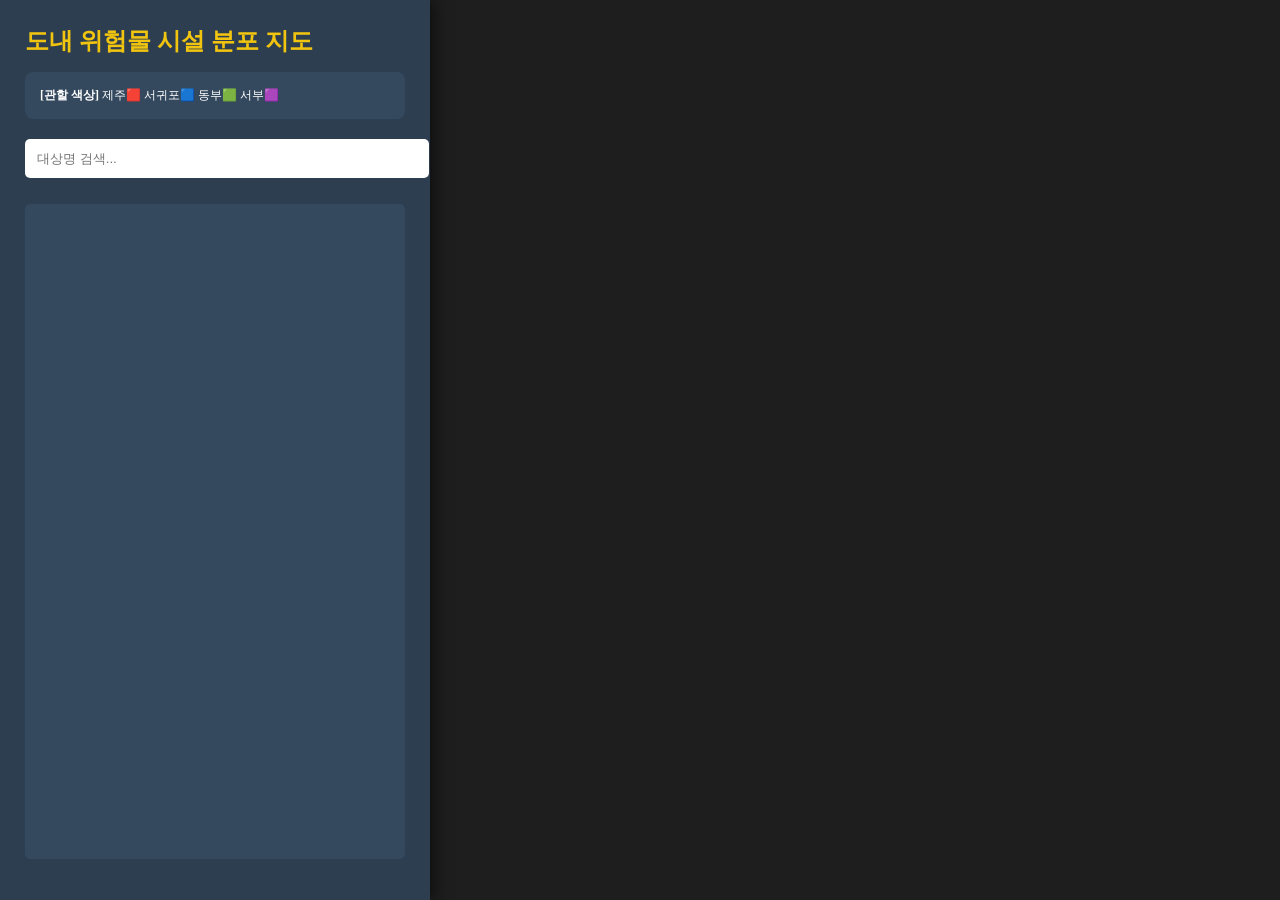
==== aa11.html @ d6038c12 "Add files via upload" ====
<!DOCTYPE html>
<html lang="ko">
<head>
    <meta charset="UTF-8">
    <title>도내 위험물 시설 분포 지도</title>
    <script src="https://dapi.kakao.com/v2/maps/sdk.js?appkey=7351cd9c9ec69e0dd7d99c82f08764c0&libraries=clusterer,services"></script>
    <style>
        body { margin:0; display:flex; height:100vh; background:#1e1e1e; font-family:'Malgun Gothic'; }
        #sidebar { width:380px; padding:25px; background:#2c3e50; z-index:10; display:flex; flex-direction:column; box-shadow:5px 0 15px rgba(0,0,0,0.5); color:#fff;}
        #map { flex-grow:1; position:relative; }
        #searchInput { width:100%; padding:12px; border-radius:5px; border:none; margin:20px 0 10px 0; outline:none;}
        #searchResults { list-style:none; padding:0; overflow-y:auto; background:#34495e; border-radius:5px; flex-grow:1; }
        #searchResults li { padding:12px; border-bottom:1px solid #485460; cursor:pointer; font-size:13px; color:#fff; }
        #searchResults li:hover { background:#1e272e; color:#f1c40f; }
        .legend { background:#34495e; padding:15px; border-radius:8px; font-size:12px; margin-top:15px; }
        .info-table { width:100%; border-collapse:collapse; margin-top:5px; font-size:11px; }
        .info-table th { background:#f8f9fa; padding:5px; border-bottom:1.5px solid #ccc; text-align:left; color:#333; }
        .info-table td { padding:5px; border-bottom:1px solid #eee; color:#444; }
        .gubun-section { margin-top: 15px; border: 1px solid #0288d1; border-radius: 5px; overflow: hidden; }
        .gubun-title { background:#e1f5fe; padding:6px 10px; font-size:12px; font-weight:bold; color:#01579b; border-bottom: 1px solid #b3e5fc; }
    </style>
</head>
<body>
<div id="sidebar">
    <h2 style="color:#f1c40f; margin:0;">도내 위험물 시설 분포 지도</h2>
    <div class="legend">
        <b>[관할 색상]</b> 제주🟥 서귀포🟦 동부🟩 서부🟪
    </div>
    <input type="text" id="searchInput" placeholder="대상명 검색..." onkeyup="filterSearch()">
    <ul id="searchResults"></ul>
</div>
<div id="map"></div>
<script>
    var mapData = [{"NO":1,"관할서/센터":"서귀포소방서/중문119센터","제조소등구분":"옥내탱크저장소","대상명":"롯데호텔 제주","위험물안전관리자":"조준(064-731-4170)","설치자":"(주)호텔롯데  (주)호텔롯데","전화번호":"064-738-8140","배수":"16","주소":"제주특별자치도 서귀포시 색달동  2812-4 외 7필지","도로명":"중문관광로72번길 35 롯데호텔 ","":"","세부내역":[{"순번":"1","관할":"서귀포소방서/중문119센터","사업장명":"롯데호텔 제주","제조소 구분":"옥내탱크저장소","(*)품명":"제2석유류(비수용성액체)","(*)세부품질명":"경유","지정수량 배수":"16","(*)최대용량":"16000","사업장 총 탱크수":"1"}],"lat":"33.2482710924721","lng":"126.410412652417"},{"NO":2,"관할서/센터":"동부소방서/성산119센터","제조소등구분":"옥외탱크저장소","대상명":"김정문알로에","위험물안전관리자":"오동엽(010-7373-1361)","설치자":"(주)김정문알로에  (주)김정문알로에","전화번호":"787-3593","배수":"3.5","주소":"제주특별자치도 서귀포시 성산읍 신풍리  1680-0","도로명":"성읍정의현로32번길 43 김정문알로에 ","":"","세부내역":[{"순번":"2","관할":"동부소방서/성산119센터","사업장명":"김정문알로에","제조소 구분":"옥외탱크저장소","(*)품명":"제2석유류(비수용성액체)","(*)세부품질명":"경유","지정수량 배수":"3.5","(*)최대용량":"3500","사업장 총 탱크수":"1"}],"lat":"33.3840769135344","lng":"126.805977092119"},{"NO":3,"관할서/센터":"서부소방서/애월119센터","제조소등구분":"옥내탱크저장소","대상명":"제주외국어고등학교","위험물안전관리자":"고희상(20260406/064-717-7713)","설치자":"제주도교육감  제주외국어고등학교","전화번호":"799-2383","배수":"4.5","주소":"제주특별자치도 제주시 애월읍 고성리  94-0 94번지 외 1 필지","도로명":"고성남길 34 제주외국어고등학교 ","":"","세부내역":[{"순번":"3","관할":"서부소방서/애월119센터","사업장명":"제주외국어고등학교","제조소 구분":"옥내탱크저장소","(*)품명":"제2석유류(비수용성액체)","(*)세부품질명":"","지정수량 배수":"4.5","(*)최대용량":"4500","사업장 총 탱크수":"1"}]},{"NO":4,"관할서/센터":"제주소방서/항만119센터","제조소등구분":"옥외탱크저장소","대상명":"추자수협","위험물안전관리자":"박풍순(20251020/064-742-8192)","설치자":"추자도수산업협동조합  추자수협장3","전화번호":"064-742-8193","배수":"90","주소":"제주특별자치도 제주시 추자면 대서리  4-17","도로명":"추자로 1 추자수협 ","":"","세부내역":[{"순번":"4","관할":"제주소방서/항만119센터","사업장명":"추자수협","제조소 구분":"옥외탱크저장소","(*)품명":"제2석유류(비수용성액체)","(*)세부품질명":"","지정수량 배수":"90","(*)최대용량":"90000","사업장 총 탱크수":"1"},{"순번":"6","관할":"제주소방서/항만119센터","사업장명":"추자수협","제조소 구분":"주유취급소","(*)품명":"제2석유류(비수용성액체)","(*)세부품질명":"경유","지정수량 배수":"200","(*)최대용량":"200000","사업장 총 탱크수":"3"},{"순번":"","관할":"제주소방서/항만119센터","사업장명":"추자수협","제조소 구분":"주유취급소","(*)품명":"제2석유류(비수용성액체)","(*)세부품질명":"경유","지정수량 배수":"200","(*)최대용량":"200000","사업장 총 탱크수":"3"},{"순번":"","관할":"제주소방서/항만119센터","사업장명":"추자수협","제조소 구분":"주유취급소","(*)품명":"제2석유류(비수용성액체)","(*)세부품질명":"경유","지정수량 배수":"90","(*)최대용량":"90000","사업장 총 탱크수":"3"},{"순번":"1410","관할":"제주소방서/항만119센터","사업장명":"추자수협","제조소 구분":"옥외탱크저장소","(*)품명":"제2석유류(비수용성액체)","(*)세부품질명":"","지정수량 배수":"200","(*)최대용량":"200000","사업장 총 탱크수":"1"},{"순번":"1411","관할":"제주소방서/항만119센터","사업장명":"추자수협","제조소 구분":"옥외탱크저장소","(*)품명":"제2석유류(비수용성액체)","(*)세부품질명":"","지정수량 배수":"200","(*)최대용량":"200000","사업장 총 탱크수":"1"}],"lat":"33.9621979644823","lng":"126.299507539158"},{"NO":5,"관할서/센터":"제주소방서/항만119센터","제조소등구분":"옥외탱크저장소","대상명":"GS칼텍스(주)제주물류센터","위험물안전관리자":"양재생(20050428/722-5346)","설치자":"GS칼텍스(주)  GS칼텍스(주)9","전화번호":"064-722-5346","배수":"480","주소":"제주특별자치도 제주시 건입동  849-0","도로명":"임항로 168 GS칼텍스 ","":"","세부내역":[{"순번":"5","관할":"제주소방서/항만119센터","사업장명":"GS칼텍스(주)제주물류센터","제조소 구분":"옥외탱크저장소","(*)품명":"제3석유류(비수용성액체)","(*)세부품질명":"","지정수량 배수":"480","(*)최대용량":"960000","사업장 총 탱크수":"1"},{"순번":"125","관할":"제주소방서/항만119센터","사업장명":"GS칼텍스(주)제주물류센터","제조소 구분":"이송취급소","(*)품명":"제1석유류(비수용성액체)","(*)세부품질명":"휘발유","지정수량 배수":"4800","(*)최대용량":"960000","사업장 총 탱크수":"3"},{"순번":"","관할":"제주소방서/항만119센터","사업장명":"GS칼텍스(주)제주물류센터","제조소 구분":"이송취급소","(*)품명":"제2석유류(비수용성액체)","(*)세부품질명":"경등유","지정수량 배수":"5800","(*)최대용량":"5800000","사업장 총 탱크수":"3"},{"순번":"","관할":"제주소방서/항만119센터","사업장명":"GS칼텍스(주)제주물류센터","제조소 구분":"이송취급소","(*)품명":"제3석유류(비수용성액체)","(*)세부품질명":"중유","지정수량 배수":"750","(*)최대용량":"1500000","사업장 총 탱크수":"3"},{"순번":"616","관할":"제주소방서/항만119센터","사업장명":"GS칼텍스(주)제주물류센터","제조소 구분":"옥외탱크저장소","(*)품명":"제2석유류(비수용성액체)","(*)세부품질명":"","지정수량 배수":"960","(*)최대용량":"960000","사업장 총 탱크수":"1"},{"순번":"617","관할":"제주소방서/항만119센터","사업장명":"GS칼텍스(주)제주물류센터","제조소 구분":"옥외탱크저장소","(*)품명":"제2석유류(비수용성액체)","(*)세부품질명":"","지정수량 배수":"960","(*)최대용량":"960000","사업장 총 탱크수":"1"},{"순번":"618","관할":"제주소방서/항만119센터","사업장명":"GS칼텍스(주)제주물류센터","제조소 구분":"옥외탱크저장소","(*)품명":"제2석유류(비수용성액체)","(*)세부품질명":"","지정수량 배수":"1730","(*)최대용량":"1730000","사업장 총 탱크수":"1"},{"순번":"619","관할":"제주소방서/항만119센터","사업장명":"GS칼텍스(주)제주물류센터","제조소 구분":"옥외탱크저장소","(*)품명":"제2석유류(비수용성액체)","(*)세부품질명":"","지정수량 배수":"960","(*)최대용량":"960000","사업장 총 탱크수":"1"},{"순번":"620","관할":"제주소방서/항만119센터","사업장명":"GS칼텍스(주)제주물류센터","제조소 구분":"일반취급소","(*)품명":"제1석유류(비수용성액체)","(*)세부품질명":"휘발유","지정수량 배수":"4800","(*)최대용량":"960000","사업장 총 탱크수":"13"},{"순번":"","관할":"제주소방서/항만119센터","사업장명":"GS칼텍스(주)제주물류센터","제조소 구분":"일반취급소","(*)품명":"제3석유류(비수용성액체)","(*)세부품질명":"중유","지정수량 배수":"480","(*)최대용량":"960000","사업장 총 탱크수":"13"},{"순번":"","관할":"제주소방서/항만119센터","사업장명":"GS칼텍스(주)제주물류센터","제조소 구분":"일반취급소","(*)품명":"제2석유류(비수용성액체)","(*)세부품질명":"경유","지정수량 배수":"960","(*)최대용량":"960000","사업장 총 탱크수":"13"},{"순번":"","관할":"제주소방서/항만119센터","사업장명":"GS칼텍스(주)제주물류센터","제조소 구분":"일반취급소","(*)품명":"제2석유류(비수용성액체)","(*)세부품질명":"등유","지정수량 배수":"960","(*)최대용량":"960000","사업장 총 탱크수":"13"},{"순번":"","관할":"제주소방서/항만119센터","사업장명":"GS칼텍스(주)제주물류센터","제조소 구분":"일반취급소","(*)품명":"제2석유류(비수용성액체)","(*)세부품질명":"등유","지정수량 배수":"960","(*)최대용량":"960000","사업장 총 탱크수":"13"},{"순번":"","관할":"제주소방서/항만119센터","사업장명":"GS칼텍스(주)제주물류센터","제조소 구분":"일반취급소","(*)품명":"제2석유류(비수용성액체)","(*)세부품질명":"항공유","지정수량 배수":"960","(*)최대용량":"960000","사업장 총 탱크수":"13"},{"순번":"","관할":"제주소방서/항만119센터","사업장명":"GS칼텍스(주)제주물류센터","제조소 구분":"일반취급소","(*)품명":"제2석유류(비수용성액체)","(*)세부품질명":"항공유","지정수량 배수":"960","(*)최대용량":"960000","사업장 총 탱크수":"13"},{"순번":"","관할":"제주소방서/항만119센터","사업장명":"GS칼텍스(주)제주물류센터","제조소 구분":"일반취급소","(*)품명":"제2석유류(비수용성액체)","(*)세부품질명":"경유","지정수량 배수":"960","(*)최대용량":"960000","사업장 총 탱크수":"13"},{"순번":"","관할":"제주소방서/항만119센터","사업장명":"GS칼텍스(주)제주물류센터","제조소 구분":"일반취급소","(*)품명":"제2석유류(비수용성액체)","(*)세부품질명":"경유","지정수량 배수":"960","(*)최대용량":"960000","사업장 총 탱크수":"13"},{"순번":"","관할":"제주소방서/항만119센터","사업장명":"GS칼텍스(주)제주물류센터","제조소 구분":"일반취급소","(*)품명":"제2석유류(비수용성액체)","(*)세부품질명":"첨가제","지정수량 배수":"0.26","(*)최대용량":"260","사업장 총 탱크수":"13"},{"순번":"","관할":"제주소방서/항만119센터","사업장명":"GS칼텍스(주)제주물류센터","제조소 구분":"일반취급소","(*)품명":"제2석유류(비수용성액체)","(*)세부품질명":"첨가제","지정수량 배수":"0.59","(*)최대용량":"590","사업장 총 탱크수":"13"},{"순번":"","관할":"제주소방서/항만119센터","사업장명":"GS칼텍스(주)제주물류센터","제조소 구분":"일반취급소","(*)품명":"제2석유류(비수용성액체)","(*)세부품질명":"경유","지정수량 배수":"1730","(*)최대용량":"1730000","사업장 총 탱크수":"13"},{"순번":"","관할":"제주소방서/항만119센터","사업장명":"GS칼텍스(주)제주물류센터","제조소 구분":"일반취급소","(*)품명":"제2석유류(비수용성액체)","(*)세부품질명":"등유","지정수량 배수":"2355","(*)최대용량":"2355000","사업장 총 탱크수":"13"},{"순번":"621","관할":"제주소방서/항만119센터","사업장명":"GS칼텍스(주)제주물류센터","제조소 구분":"옥외탱크저장소","(*)품명":"제1석유류(비수용성액체)","(*)세부품질명":"","지정수량 배수":"4800","(*)최대용량":"960000","사업장 총 탱크수":"1"},{"순번":"622","관할":"제주소방서/항만119센터","사업장명":"GS칼텍스(주)제주물류센터","제조소 구분":"옥외탱크저장소","(*)품명":"제2석유류(비수용성액체)","(*)세부품질명":"","지정수량 배수":"960","(*)최대용량":"960000","사업장 총 탱크수":"1"},{"순번":"623","관할":"제주소방서/항만119센터","사업장명":"GS칼텍스(주)제주물류센터","제조소 구분":"옥외탱크저장소","(*)품명":"제2석유류(비수용성액체)","(*)세부품질명":"","지정수량 배수":"960","(*)최대용량":"960000","사업장 총 탱크수":"1"},{"순번":"624","관할":"제주소방서/항만119센터","사업장명":"GS칼텍스(주)제주물류센터","제조소 구분":"옥외탱크저장소","(*)품명":"제3석유류(비수용성액체)","(*)세부품질명":"중유","지정수량 배수":"480","(*)최대용량":"960000","사업장 총 탱크수":"1"},{"순번":"625","관할":"제주소방서/항만119센터","사업장명":"GS칼텍스(주)제주물류센터","제조소 구분":"옥외탱크저장소","(*)품명":"제2석유류(비수용성액체)","(*)세부품질명":"","지정수량 배수":"960","(*)최대용량":"960000","사업장 총 탱크수":"1"},{"순번":"626","관할":"제주소방서/항만119센터","사업장명":"GS칼텍스(주)제주물류센터","제조소 구분":"옥외탱크저장소","(*)품명":"제2석유류(비수용성액체)","(*)세부품질명":"","지정수량 배수":"2355","(*)최대용량":"2355000","사업장 총 탱크수":"1"}],"lat":"33.5202855968483","lng":"126.542008868464"},{"NO":6,"관할서/센터":"제주소방서/항만119센터","제조소등구분":"주유취급소","대상명":"추자수협","위험물안전관리자":"박풍순(20251020/064-742-8192)","설치자":"추자도수산업협동조합  추자도수산업협동조합","전화번호":"742-8193","배수":"490","주소":"제주특별자치도 제주시 추자면 대서리  4-17","도로명":"대서1길 16 추자수협 ","":"","세부내역":[{"순번":"4","관할":"제주소방서/항만119센터","사업장명":"추자수협","제조소 구분":"옥외탱크저장소","(*)품명":"제2석유류(비수용성액체)","(*)세부품질명":"","지정수량 배수":"90","(*)최대용량":"90000","사업장 총 탱크수":"1"},{"순번":"6","관할":"제주소방서/항만119센터","사업장명":"추자수협","제조소 구분":"주유취급소","(*)품명":"제2석유류(비수용성액체)","(*)세부품질명":"경유","지정수량 배수":"200","(*)최대용량":"200000","사업장 총 탱크수":"3"},{"순번":"","관할":"제주소방서/항만119센터","사업장명":"추자수협","제조소 구분":"주유취급소","(*)품명":"제2석유류(비수용성액체)","(*)세부품질명":"경유","지정수량 배수":"200","(*)최대용량":"200000","사업장 총 탱크수":"3"},{"순번":"","관할":"제주소방서/항만119센터","사업장명":"추자수협","제조소 구분":"주유취급소","(*)품명":"제2석유류(비수용성액체)","(*)세부품질명":"경유","지정수량 배수":"90","(*)최대용량":"90000","사업장 총 탱크수":"3"},{"순번":"1410","관할":"제주소방서/항만119센터","사업장명":"추자수협","제조소 구분":"옥외탱크저장소","(*)품명":"제2석유류(비수용성액체)","(*)세부품질명":"","지정수량 배수":"200","(*)최대용량":"200000","사업장 총 탱크수":"1"},{"순번":"1411","관할":"제주소방서/항만119센터","사업장명":"추자수협","제조소 구분":"옥외탱크저장소","(*)품명":"제2석유류(비수용성액체)","(*)세부품질명":"","지정수량 배수":"200","(*)최대용량":"200000","사업장 총 탱크수":"1"}],"lat":"33.9621979644823","lng":"126.299507539158"},{"NO":7,"관할서/센터":"서귀포소방서/동홍119센터","제조소등구분":"이동탱크저장소","대상명":"SK엔크린 서귀주유소","위험물안전관리자":"","설치자":"김석근","전화번호":"010-5406-5555","배수":"3","주소":"제주특별자치도 서귀포시 서귀동  218-5","도로명":"중정로 122 SK서귀주유소 ","":"","세부내역":[{"순번":"7","관할":"서귀포소방서/동홍119센터","사업장명":"SK엔크린 서귀주유소","제조소 구분":"이동탱크저장소","(*)품명":"제2석유류(비수용성액체)","(*)세부품질명":"","지정수량 배수":"3","(*)최대용량":"3000","사업장 총 탱크수":"1"},{"순번":"24","관할":"서귀포소방서/동홍119센터","사업장명":"SK엔크린 서귀주유소","제조소 구분":"주유취급소","(*)품명":"제1석유류(비수용성액체)","(*)세부품질명":"휘발유","지정수량 배수":"200","(*)최대용량":"40000","사업장 총 탱크수":"4"},{"순번":"","관할":"서귀포소방서/동홍119센터","사업장명":"SK엔크린 서귀주유소","제조소 구분":"주유취급소","(*)품명":"제2석유류(비수용성액체)","(*)세부품질명":"경유","지정수량 배수":"40","(*)최대용량":"40000","사업장 총 탱크수":"4"},{"순번":"","관할":"서귀포소방서/동홍119센터","사업장명":"SK엔크린 서귀주유소","제조소 구분":"주유취급소","(*)품명":"제2석유류(비수용성액체)","(*)세부품질명":"등유","지정수량 배수":"40","(*)최대용량":"40000","사업장 총 탱크수":"4"},{"순번":"","관할":"서귀포소방서/동홍119센터","사업장명":"SK엔크린 서귀주유소","제조소 구분":"주유취급소","(*)품명":"제2석유류(비수용성액체)","(*)세부품질명":"경유","지정수량 배수":"10","(*)최대용량":"10000","사업장 총 탱크수":"4"}],"lat":"33.2484118676099","lng":"126.56924591901"},{"NO":8,"관할서/센터":"동부소방서/조천119센터","제조소등구분":"주유취급소","대상명":"우리주유소","위험물안전관리자":"고정심(20051008/010-9119-8372)","설치자":"고정심","전화번호":"782-0072","배수":"130","주소":"제주특별자치도 제주시 조천읍 함덕리  3042-0","도로명":"신북로 448 우리주유소 ","":"","세부내역":[{"순번":"8","관할":"동부소방서/조천119센터","사업장명":"우리주유소","제조소 구분":"주유취급소","(*)품명":"제1석유류(비수용성액체)","(*)세부품질명":"휘발유","지정수량 배수":"70","(*)최대용량":"14000","사업장 총 탱크수":"4"},{"순번":"","관할":"동부소방서/조천119센터","사업장명":"우리주유소","제조소 구분":"주유취급소","(*)품명":"제2석유류(비수용성액체)","(*)세부품질명":"경유","지정수량 배수":"20","(*)최대용량":"20000","사업장 총 탱크수":"4"},{"순번":"","관할":"동부소방서/조천119센터","사업장명":"우리주유소","제조소 구분":"주유취급소","(*)품명":"제2석유류(비수용성액체)","(*)세부품질명":"경유","지정수량 배수":"20","(*)최대용량":"20000","사업장 총 탱크수":"4"},{"순번":"","관할":"동부소방서/조천119센터","사업장명":"우리주유소","제조소 구분":"주유취급소","(*)품명":"제2석유류(비수용성액체)","(*)세부품질명":"등유","지정수량 배수":"6","(*)최대용량":"6000","사업장 총 탱크수":"4"},{"순번":"863","관할":"동부소방서/조천119센터","사업장명":"우리주유소","제조소 구분":"이동탱크저장소","(*)품명":"제2석유류(비수용성액체)","(*)세부품질명":"","지정수량 배수":"3","(*)최대용량":"3000","사업장 총 탱크수":"1"}],"lat":"33.5435575638345","lng":"126.658228244323"},{"NO":9,"관할서/센터":"서귀포소방서/대신119센터","제조소등구분":"주유취급소","대상명":"도순주유소(도순농협주유소)","위험물안전관리자":"노인순(20260327/010-3872-3543)","설치자":"삼남석유(주)  장규성, 장규방","전화번호":"0647535151","배수":"310","주소":"제주특별자치도 서귀포시 도순동  758-3","도로명":"일주서로 366 ","":"","세부내역":[{"순번":"9","관할":"서귀포소방서/대신119센터","사업장명":"도순주유소(도순농협주유소)","제조소 구분":"주유취급소","(*)품명":"제1석유류(비수용성액체)","(*)세부품질명":"휘발유","지정수량 배수":"120","(*)최대용량":"24000","사업장 총 탱크수":"4"},{"순번":"","관할":"서귀포소방서/대신119센터","사업장명":"도순주유소(도순농협주유소)","제조소 구분":"주유취급소","(*)품명":"제2석유류(비수용성액체)","(*)세부품질명":"경유","지정수량 배수":"40","(*)최대용량":"40000","사업장 총 탱크수":"4"},{"순번":"","관할":"서귀포소방서/대신119센터","사업장명":"도순주유소(도순농협주유소)","제조소 구분":"주유취급소","(*)품명":"제2석유류(비수용성액체)","(*)세부품질명":"실내등유","지정수량 배수":"10","(*)최대용량":"10000","사업장 총 탱크수":"4"},{"순번":"","관할":"서귀포소방서/대신119센터","사업장명":"도순주유소(도순농협주유소)","제조소 구분":"주유취급소","(*)품명":"제1석유류(비수용성액체)","(*)세부품질명":"휘발유","지정수량 배수":"200","(*)최대용량":"40000","사업장 총 탱크수":"4"},{"순번":"216","관할":"서귀포소방서/효돈119센터","사업장명":"도순주유소(도순농협주유소)","제조소 구분":"이동탱크저장소","(*)품명":"제2석유류(비수용성액체)","(*)세부품질명":"경질유","지정수량 배수":"1.5","(*)최대용량":"1500","사업장 총 탱크수":"1"}],"lat":"33.2531609573468","lng":"126.469496192907"},{"NO":10,"관할서/센터":"서귀포소방서/효돈119센터","제조소등구분":"옥내탱크저장소","대상명":"3함대항공대(구. 301방어전대)","위험물안전관리자":"신주석(20260401/010-3506-2504)","설치자":"해군 제3함대 항공대","전화번호":"010-9327-4017","배수":"4.5","주소":"제주특별자치도 서귀포시 토평동  3286-0","도로명":"인정오름로 200 ","":"","세부내역":[{"순번":"10","관할":"서귀포소방서/효돈119센터","사업장명":"3함대항공대(구. 301방어전대)","제조소 구분":"옥내탱크저장소","(*)품명":"제2석유류(비수용성액체)","(*)세부품질명":"경유","지정수량 배수":"4.5","(*)최대용량":"4500","사업장 총 탱크수":"1"},{"순번":"145","관할":"서귀포소방서/효돈119센터","사업장명":"3함대항공대(구. 301방어전대)","제조소 구분":"지하탱크저장소","(*)품명":"제2석유류(비수용성액체)","(*)세부품질명":"항공유(JP-8)","지정수량 배수":"7.5","(*)최대용량":"7500","사업장 총 탱크수":"1"},{"순번":"146","관할":"서귀포소방서/효돈119센터","사업장명":"3함대항공대(구. 301방어전대)","제조소 구분":"주유취급소","(*)품명":"제2석유류(비수용성액체)","(*)세부품질명":"항공유(JP-8)","지정수량 배수":"1.2","(*)최대용량":"1200","사업장 총 탱크수":"1"},{"순번":"147","관할":"서귀포소방서/효돈119센터","사업장명":"3함대항공대(구. 301방어전대)","제조소 구분":"지하탱크저장소","(*)품명":"제2석유류(비수용성액체)","(*)세부품질명":"항공유(JP-8)","지정수량 배수":"41.95","(*)최대용량":"41950","사업장 총 탱크수":"1"},{"순번":"195","관할":"서귀포소방서/효돈119센터","사업장명":"3함대항공대(구. 301방어전대)","제조소 구분":"이동탱크저장소","(*)품명":"제2석유류(비수용성액체)","(*)세부품질명":"항공유","지정수량 배수":"19.93","(*)최대용량":"19925","사업장 총 탱크수":"1"},{"순번":"218","관할":"서귀포소방서/효돈119센터","사업장명":"3함대항공대(구. 301방어전대)","제조소 구분":"옥외탱크저장소","(*)품명":"제2석유류(비수용성액체)","(*)세부품질명":"경유","지정수량 배수":"8.5","(*)최대용량":"8500","사업장 총 탱크수":"1"}],"lat":"33.2951932985339","lng":"126.570926467866"},{"NO":11,"관할서/센터":"서귀포소방서/중문119센터","제조소등구분":"일반취급소","대상명":"중문골프클럽(CC) 클럽하우스(한국관광공사)","위험물안전관리자":"강봉조(20251105/064-735-7256)","설치자":"한국관광공사골프장  한국관광공사사장","전화번호":"064-735-7257","배수":"1.2","주소":"제주특별자치도 서귀포시 색달동  2101-0","도로명":"중문관광로72번길 60 ","":"","세부내역":[{"순번":"11","관할":"서귀포소방서/중문119센터","사업장명":"중문골프클럽(CC) 클럽하우스(한국관광공사)","제조소 구분":"일반취급소","(*)품명":"제2석유류(비수용성액체)","(*)세부품질명":"등유","지정수량 배수":"0.9","(*)최대용량":"900","사업장 총 탱크수":"2"},{"순번":"","관할":"서귀포소방서/중문119센터","사업장명":"중문골프클럽(CC) 클럽하우스(한국관광공사)","제조소 구분":"일반취급소","(*)품명":"제2석유류(비수용성액체)","(*)세부품질명":"등유","지정수량 배수":"0.3","(*)최대용량":"300","사업장 총 탱크수":"2"},{"순번":"1054","관할":"서귀포소방서/중문119센터","사업장명":"중문골프클럽(CC) 클럽하우스(한국관광공사)","제조소 구분":"주유취급소","(*)품명":"제1석유류(비수용성액체)","(*)세부품질명":"휘발유","지정수량 배수":"15","(*)최대용량":"3000","사업장 총 탱크수":"2"},{"순번":"","관할":"서귀포소방서/중문119센터","사업장명":"중문골프클럽(CC) 클럽하우스(한국관광공사)","제조소 구분":"주유취급소","(*)품명":"제2석유류(비수용성액체)","(*)세부품질명":"경유","지정수량 배수":"3","(*)최대용량":"3000","사업장 총 탱크수":"2"},{"순번":"1093","관할":"서귀포소방서/중문119센터","사업장명":"중문골프클럽(CC) 클럽하우스(한국관광공사)","제조소 구분":"지하탱크저장소","(*)품명":"제2석유류(비수용성액체)","(*)세부품질명":"등유","지정수량 배수":"16","(*)최대용량":"16000","사업장 총 탱크수":"2"},{"순번":"","관할":"서귀포소방서/중문119센터","사업장명":"중문골프클럽(CC) 클럽하우스(한국관광공사)","제조소 구분":"지하탱크저장소","(*)품명":"제2석유류(비수용성액체)","(*)세부품질명":"등유","지정수량 배수":"5.4","(*)최대용량":"5400","사업장 총 탱크수":"2"}],"lat":"33.2496817426147","lng":"126.406105452119"},{"NO":12,"관할서/센터":"제주소방서/화북119센터","제조소등구분":"옥내탱크저장소","대상명":"봉개매립장(구.환경시설관리소)","위험물안전관리자":"이수정(20260326/064-728-8616)외1인","설치자":"  제주시장","전화번호":"064-728-8610","배수":"3.8","주소":"제주특별자치도 제주시 회천동  294-22","도로명":"송이길 226 제주시환경사업소 ","":"","세부내역":[{"순번":"12","관할":"제주소방서/화북119센터","사업장명":"봉개매립장(구.환경시설관리소)","제조소 구분":"옥내탱크저장소","(*)품명":"제2석유류(비수용성액체)","(*)세부품질명":"경유","지정수량 배수":"3.8","(*)최대용량":"3800","사업장 총 탱크수":"1"}],"lat":"33.4602030300972","lng":"126.628179976545"},{"NO":13,"관할서/센터":"제주소방서/아라119센터","제조소등구분":"이동탱크저장소","대상명":"온누리주유소","위험물안전관리자":"","설치자":"고인휴","전화번호":"010-3639-3007","배수":"3","주소":"제주특별자치도 제주시 아라이동  2421-1","도로명":"중앙로 409 온누리주유소 ","":"","세부내역":[{"순번":"13","관할":"제주소방서/아라119센터","사업장명":"온누리주유소","제조소 구분":"이동탱크저장소","(*)품명":"제2석유류(비수용성액체)","(*)세부품질명":"경질유","지정수량 배수":"3","(*)최대용량":"3000","사업장 총 탱크수":"1"},{"순번":"336","관할":"제주소방서/아라119센터","사업장명":"온누리주유소","제조소 구분":"이동탱크저장소","(*)품명":"제2석유류(비수용성액체)","(*)세부품질명":"등.경유","지정수량 배수":"3","(*)최대용량":"3000","사업장 총 탱크수":"1"},{"순번":"1164","관할":"제주소방서/아라119센터","사업장명":"온누리주유소","제조소 구분":"주유취급소","(*)품명":"제1석유류(비수용성액체)","(*)세부품질명":"휘발유","지정수량 배수":"200","(*)최대용량":"40000","사업장 총 탱크수":"4"},{"순번":"","관할":"제주소방서/아라119센터","사업장명":"온누리주유소","제조소 구분":"주유취급소","(*)품명":"제2석유류(비수용성액체)","(*)세부품질명":"경유","지정수량 배수":"40","(*)최대용량":"40000","사업장 총 탱크수":"4"},{"순번":"","관할":"제주소방서/아라119센터","사업장명":"온누리주유소","제조소 구분":"주유취급소","(*)품명":"제2석유류(비수용성액체)","(*)세부품질명":"보일러등유","지정수량 배수":"40","(*)최대용량":"40000","사업장 총 탱크수":"4"},{"순번":"","관할":"제주소방서/아라119센터","사업장명":"온누리주유소","제조소 구분":"주유취급소","(*)품명":"제2석유류(비수용성액체)","(*)세부품질명":"실내등유","지정수량 배수":"10","(*)최대용량":"10000","사업장 총 탱크수":"4"}],"lat":"33.4866101617862","lng":"126.541946253611"},{"NO":14,"관할서/센터":"서귀포소방서/중문119센터","제조소등구분":"일반취급소","대상명":"켄싱턴리조트 제주중문점","위험물안전관리자":"이성한(20240923/010-9078-9943)","설치자":"(주)한국콘도  (주)한국콘도","전화번호":"064-738-4000","배수":"2.15","주소":"제주특별자치도 서귀포시 색달동  0-0 2822-5","도로명":"중문관광로72번길 29-29 한국콘도 ","":"","세부내역":[{"순번":"14","관할":"서귀포소방서/중문119센터","사업장명":"켄싱턴리조트 제주중문점","제조소 구분":"일반취급소","(*)품명":"제2석유류(비수용성액체)","(*)세부품질명":"경유","지정수량 배수":"1.5","(*)최대용량":"1500","사업장 총 탱크수":"2"},{"순번":"","관할":"서귀포소방서/중문119센터","사업장명":"켄싱턴리조트 제주중문점","제조소 구분":"일반취급소","(*)품명":"제2석유류(비수용성액체)","(*)세부품질명":"경유","지정수량 배수":"0.65","(*)최대용량":"650","사업장 총 탱크수":"2"},{"순번":"133","관할":"서귀포소방서/효돈119센터","사업장명":"켄싱턴리조트 제주중문점","제조소 구분":"옥내탱크저장소","(*)품명":"제2석유류(비수용성액체)","(*)세부품질명":"경유","지정수량 배수":"2.18","(*)최대용량":"2180","사업장 총 탱크수":"1"}]},{"NO":15,"관할서/센터":"동부소방서/조천119센터","제조소등구분":"주유취급소","대상명":"한국마사회 제주육성목장","위험물안전관리자":"양지언(20260401/010-4691-4248)","설치자":"한국마사회  한국마사회","전화번호":"780-0185","배수":"4.5","주소":"제주특별자치도 제주시 조천읍 교래리 산 25-4","도로명":"남조로 1649-48 제주육성목장(육성지구) ","":"","세부내역":[{"순번":"15","관할":"동부소방서/조천119센터","사업장명":"한국마사회 제주육성목장","제조소 구분":"주유취급소","(*)품명":"제2석유류(비수용성액체)","(*)세부품질명":"경유","지정수량 배수":"4.5","(*)최대용량":"4500","사업장 총 탱크수":"1"},{"순번":"808","관할":"동부소방서/조천119센터","사업장명":"한국마사회 제주육성목장","제조소 구분":"옥외탱크저장소","(*)품명":"제2석유류(비수용성액체)","(*)세부품질명":"경유","지정수량 배수":"5","(*)최대용량":"5000","사업장 총 탱크수":"1"}],"lat":"33.4168775564644","lng":"126.676063444142"},{"NO":16,"관할서/센터":"서부소방서/대정119센터","제조소등구분":"이동탱크저장소","대상명":"대정농협주유소  대정농업협동조합장","위험물안전관리자":"","설치자":"대정농협주유소  대정농업협동조합장","전화번호":"064-792-8249","배수":"3","주소":"제주특별자치도 서귀포시 대정읍 상모리  3715-1","도로명":"일주서로 2545 대정농협주유소 사무동,캐노피 ","":"","세부내역":[],"lat":"33.2275668292168","lng":"126.25841854896"},{"NO":17,"관할서/센터":"서부소방서/애월119센터","제조소등구분":"이동탱크저장소","대상명":"(주)지앤비마린서비스  장민호","위험물안전관리자":"","설치자":"(주)지앤비마린서비스  장민호","전화번호":"064-799-2626","배수":"32","주소":"제주특별자치도 제주시 애월읍 애월리  407-4","도로명":"애월해안로 93  ","":"","세부내역":[],"lat":"33.4668427696419","lng":"126.3243727747"},{"NO":18,"관할서/센터":"제주소방서/연동119센터","제조소등구분":"옥내탱크저장소","대상명":"제주경찰청 제1기동대 의경동(대부청사)","위험물안전관리자":"김민석(20250527/010-5153-5738)","설치자":"제주도지방경찰청  제주도지방경찰청장","전화번호":"746-2244","배수":"1.5","주소":"제주특별자치도 제주시 연동  312-58","도로명":"문연로 18 대부청사 의경동 ","":"","세부내역":[{"순번":"18","관할":"제주소방서/연동119센터","사업장명":"제주경찰청 제1기동대 의경동(대부청사)","제조소 구분":"옥내탱크저장소","(*)품명":"제2석유류(비수용성액체)","(*)세부품질명":"경유","지정수량 배수":"1.5","(*)최대용량":"1500","사업장 총 탱크수":"1"}],"lat":"33.4892419795667","lng":"126.499354613929"},{"NO":19,"관할서/센터":"제주소방서/항만119센터","제조소등구분":"옥내탱크저장소","대상명":"제주영락종합사회복지관","위험물안전관리자":"고택완(20260330/01032150080)","설치자":"(재)대한예수교회장로회 제주노회유지재단  제주노회유지재단","전화번호":"064-759-4070","배수":"3.8","주소":"제주특별자치도 제주시 일도이동  324-10","도로명":"고마로9길 32 영락사회복지관 ","":"","세부내역":[{"순번":"19","관할":"제주소방서/항만119센터","사업장명":"제주영락종합사회복지관","제조소 구분":"옥내탱크저장소","(*)품명":"제2석유류(비수용성액체)","(*)세부품질명":"","지정수량 배수":"3.8","(*)최대용량":"3800","사업장 총 탱크수":"1"}],"lat":"33.5105822558268","lng":"126.542431850831"},{"NO":20,"관할서/센터":"서귀포소방서/동홍119센터","제조소등구분":"옥내탱크저장소","대상명":"동경여관(옥내탱크저장소)","위험물안전관리자":"김유철(20260326/010-3693-9810)","설치자":"김유철","전화번호":"010-3693-9810","배수":"2.4","주소":"제주특별자치도 서귀포시 서귀동  315-6","도로명":"태평로335번길 23 동경호텔 ","":"","세부내역":[{"순번":"20","관할":"서귀포소방서/동홍119센터","사업장명":"동경여관(옥내탱크저장소)","제조소 구분":"옥내탱크저장소","(*)품명":"제2석유류(비수용성액체)","(*)세부품질명":"경유","지정수량 배수":"2.4","(*)최대용량":"2400","사업장 총 탱크수":"1"}],"lat":"33.2470402689075","lng":"126.559682936436"},{"NO":21,"관할서/센터":"제주소방서/이도119센터","제조소등구분":"옥내탱크저장소","대상명":"에메랄드에이스호텔","위험물안전관리자":"강승익(20260331/010-6772-6191)","설치자":"강승익","전화번호":"0106772-6191","배수":"5.6","주소":"제주특별자치도 제주시 이도이동  1061-9","도로명":"가령로 74 에이스호텔 ","":"","세부내역":[{"순번":"21","관할":"제주소방서/이도119센터","사업장명":"에메랄드에이스호텔","제조소 구분":"옥내탱크저장소","(*)품명":"제2석유류(비수용성액체)","(*)세부품질명":"경유","지정수량 배수":"5.6","(*)최대용량":"5600","사업장 총 탱크수":"1"}],"lat":"33.4977879040912","lng":"126.537420834667"},{"NO":22,"관할서/센터":"제주소방서/삼도119센터","제조소등구분":"옥내탱크저장소","대상명":"스타즈호텔 제주 ","위험물안전관리자":"김현수(20050526/757-7111)","설치자":"주시회사 스마트스퀘어 디앤아이  김태장","전화번호":"064-757-7111","배수":"20","주소":"제주특별자치도 제주시 삼도이동  57-2","도로명":"관덕로 26 스타즈호텔 헤리티지 ","":"","세부내역":[{"순번":"22","관할":"제주소방서/삼도119센터","사업장명":"스타즈호텔 제주 ","제조소 구분":"옥내탱크저장소","(*)품명":"제2석유류(비수용성액체)","(*)세부품질명":"등유","지정수량 배수":"20","(*)최대용량":"20000","사업장 총 탱크수":"1"},{"순번":"23","관할":"제주소방서/삼도119센터","사업장명":"스타즈호텔 제주 ","제조소 구분":"옥내탱크저장소","(*)품명":"제2석유류(비수용성액체)","(*)세부품질명":"경유","지정수량 배수":"20","(*)최대용량":"20000","사업장 총 탱크수":"1"}],"lat":"33.5128713468846","lng":"126.521957635752"},{"NO":25,"관할서/센터":"제주소방서/아라119센터","제조소등구분":"옥외탱크저장소","대상명":"(주)한국BMI(증축)","위험물안전관리자":"","설치자":"㈜한국비엠아이  ㈜한국비엠아이 대표","전화번호":"0647245101","배수":"9.9","주소":"제주특별자치도 제주시 영평동  2230-4","도로명":"첨단로7길 11 ","":"","세부내역":[{"순번":"25","관할":"제주소방서/아라119센터","사업장명":"(주)한국BMI(증축)","제조소 구분":"옥외탱크저장소","(*)품명":"제2석유류(비수용성액체)","(*)세부품질명":"등유","지정수량 배수":"9.9","(*)최대용량":"9900","사업장 총 탱크수":"1"},{"순번":"1057","관할":"제주소방서/아라119센터","사업장명":"(주)한국BMI(증축)","제조소 구분":"옥외탱크저장소","(*)품명":"제2석유류(비수용성액체)","(*)세부품질명":"","지정수량 배수":"2.1","(*)최대용량":"2100","사업장 총 탱크수":"1"},{"순번":"1058","관할":"제주소방서/아라119센터","사업장명":"(주)한국BMI(증축)","제조소 구분":"옥내저장소","(*)품명":"제1석유류(수용성액체)","(*)세부품질명":"에탄올","지정수량 배수":"7.65","(*)최대용량":"3060","사업장 총 탱크수":"1"},{"순번":"1163","관할":"제주소방서/아라119센터","사업장명":"(주)한국BMI(증축)","제조소 구분":"옥외탱크저장소","(*)품명":"제2석유류(비수용성액체)","(*)세부품질명":"경유","지정수량 배수":"6.6","(*)최대용량":"6600","사업장 총 탱크수":"1"}],"lat":"33.449685660891","lng":"126.573093473052"},{"NO":26,"관할서/센터":"서부소방서/한경119센터","제조소등구분":"주유취급소","대상명":"라온골프장자가주유취급소","위험물안전관리자":"조성민(20260325/010-8215-7006)","설치자":"라온레져개발(주)  손천수","전화번호":"795-1000","배수":"60","주소":"제주특별자치도 제주시 한경면 저지리 산 19-0","도로명":"용금로 998 라온골프클럽 ","":"","세부내역":[{"순번":"26","관할":"서부소방서/한경119센터","사업장명":"라온골프장자가주유취급소","제조소 구분":"주유취급소","(*)품명":"제1석유류(비수용성액체)","(*)세부품질명":"휘발유","지정수량 배수":"50","(*)최대용량":"10000","사업장 총 탱크수":"2"},{"순번":"","관할":"서부소방서/한경119센터","사업장명":"라온골프장자가주유취급소","제조소 구분":"주유취급소","(*)품명":"제2석유류(비수용성액체)","(*)세부품질명":"경유","지정수량 배수":"10","(*)최대용량":"10000","사업장 총 탱크수":"2"}],"lat":"33.3433218608705","lng":"126.276360114262"},{"NO":27,"관할서/센터":"서부소방서/한경119센터","제조소등구분":"옥내탱크저장소","대상명":"라온골프클럽","위험물안전관리자":"조성민(20260325/010-8215-7006)","설치자":"라온레져개발(주)  손천수","전화번호":"795-1000","배수":"16.8","주소":"제주특별자치도 제주시 한경면  16-0","도로명":"용금로 998 라온골프클럽 ","":"","세부내역":[{"순번":"27","관할":"서부소방서/한경119센터","사업장명":"라온골프클럽","제조소 구분":"옥내탱크저장소","(*)품명":"제2석유류(비수용성액체)","(*)세부품질명":"등유","지정수량 배수":"16.8","(*)최대용량":"16800","사업장 총 탱크수":"1"}],"lat":"33.3450523586344","lng":"126.218610870824"},{"NO":28,"관할서/센터":"서귀포소방서/효돈119센터","제조소등구분":"옥외탱크저장소","대상명":"㈜유너스(구. 클린에너지)","위험물안전관리자":"","설치자":"(주)아톰파트너스  오세정","전화번호":"010-8663-2819","배수":"180","주소":"제주특별자치도 서귀포시 토평동  3276-1","도로명":"토평공단로127번길 37 ","":"","세부내역":[{"순번":"28","관할":"서귀포소방서/효돈119센터","사업장명":"㈜유너스(구. 클린에너지)","제조소 구분":"옥외탱크저장소","(*)품명":"제2석유류(비수용성액체)","(*)세부품질명":"정제연료유","지정수량 배수":"180","(*)최대용량":"180000","사업장 총 탱크수":"1"},{"순번":"29","관할":"서귀포소방서/효돈119센터","사업장명":"㈜유너스(구. 클린에너지)","제조소 구분":"옥외탱크저장소","(*)품명":"제2석유류(비수용성액체)","(*)세부품질명":"정제연료유","지정수량 배수":"180","(*)최대용량":"180000","사업장 총 탱크수":"1"},{"순번":"30","관할":"서귀포소방서/효돈119센터","사업장명":"㈜유너스(구. 클린에너지)","제조소 구분":"일반취급소","(*)품명":"제2석유류(비수용성액체)","(*)세부품질명":"정제연료유","지정수량 배수":"90","(*)최대용량":"90000","사업장 총 탱크수":"1"},{"순번":"178","관할":"서귀포소방서/효돈119센터","사업장명":"㈜유너스(구. 클린에너지)","제조소 구분":"옥외탱크저장소","(*)품명":"제2석유류(비수용성액체)","(*)세부품질명":"부생연료유1호","지정수량 배수":"210","(*)최대용량":"210000","사업장 총 탱크수":"1"},{"순번":"179","관할":"서귀포소방서/효돈119센터","사업장명":"㈜유너스(구. 클린에너지)","제조소 구분":"옥외탱크저장소","(*)품명":"제2석유류(비수용성액체)","(*)세부품질명":"부생연료유1호","지정수량 배수":"210","(*)최대용량":"210000","사업장 총 탱크수":"1"},{"순번":"180","관할":"서귀포소방서/효돈119센터","사업장명":"㈜유너스(구. 클린에너지)","제조소 구분":"옥외탱크저장소","(*)품명":"제2석유류(비수용성액체)","(*)세부품질명":"부생연료유1호","지정수량 배수":"210","(*)최대용량":"210000","사업장 총 탱크수":"1"},{"순번":"181","관할":"서귀포소방서/효돈119센터","사업장명":"㈜유너스(구. 클린에너지)","제조소 구분":"옥외탱크저장소","(*)품명":"제2석유류(비수용성액체)","(*)세부품질명":"부생연료유2호","지정수량 배수":"210","(*)최대용량":"210000","사업장 총 탱크수":"1"},{"순번":"182","관할":"서귀포소방서/효돈119센터","사업장명":"㈜유너스(구. 클린에너지)","제조소 구분":"옥외탱크저장소","(*)품명":"제2석유류(비수용성액체)","(*)세부품질명":"부생연료유2호","지정수량 배수":"210","(*)최대용량":"210000","사업장 총 탱크수":"1"},{"순번":"583","관할":"서귀포소방서/효돈119센터","사업장명":"㈜유너스(구. 클린에너지)","제조소 구분":"일반취급소","(*)품명":"제2석유류(비수용성액체)","(*)세부품질명":"부생연료유1호","지정수량 배수":"40","(*)최대용량":"40000","사업장 총 탱크수":"2"},{"순번":"","관할":"서귀포소방서/효돈119센터","사업장명":"㈜유너스(구. 클린에너지)","제조소 구분":"일반취급소","(*)품명":"제2석유류(비수용성액체)","(*)세부품질명":"부생연료유2호","지정수량 배수":"40","(*)최대용량":"40000","사업장 총 탱크수":"2"}],"lat":"33.2909051690482","lng":"126.579979158259"},{"NO":31,"관할서/센터":"서부소방서/애월119센터","제조소등구분":"이동탱크저장소","대상명":"금성주유소","위험물안전관리자":"","설치자":"삼화석유(주)  삼화석유(주)","전화번호":"064-741-2131","배수":"3","주소":"제주특별자치도 제주시 애월읍 금성리  601-1","도로명":"일주서로 5940 금성주유소 ","":"","세부내역":[{"순번":"31","관할":"서부소방서/애월119센터","사업장명":"금성주유소","제조소 구분":"이동탱크저장소","(*)품명":"제2석유류(비수용성액체)","(*)세부품질명":"경유","지정수량 배수":"3","(*)최대용량":"3000","사업장 총 탱크수":"1"},{"순번":"104","관할":"서부소방서/애월119센터","사업장명":"금성주유소","제조소 구분":"주유취급소","(*)품명":"제1석유류(비수용성액체)","(*)세부품질명":"","지정수량 배수":"100","(*)최대용량":"20000","사업장 총 탱크수":"6"},{"순번":"","관할":"서부소방서/애월119센터","사업장명":"금성주유소","제조소 구분":"주유취급소","(*)품명":"제1석유류(비수용성액체)","(*)세부품질명":"","지정수량 배수":"50","(*)최대용량":"10000","사업장 총 탱크수":"6"},{"순번":"","관할":"서부소방서/애월119센터","사업장명":"금성주유소","제조소 구분":"주유취급소","(*)품명":"제2석유류(비수용성액체)","(*)세부품질명":"","지정수량 배수":"20","(*)최대용량":"20000","사업장 총 탱크수":"6"},{"순번":"","관할":"서부소방서/애월119센터","사업장명":"금성주유소","제조소 구분":"주유취급소","(*)품명":"제2석유류(비수용성액체)","(*)세부품질명":"","지정수량 배수":"20","(*)최대용량":"20000","사업장 총 탱크수":"6"},{"순번":"","관할":"서부소방서/애월119센터","사업장명":"금성주유소","제조소 구분":"주유취급소","(*)품명":"제2석유류(비수용성액체)","(*)세부품질명":"","지정수량 배수":"10","(*)최대용량":"10000","사업장 총 탱크수":"6"},{"순번":"","관할":"서부소방서/애월119센터","사업장명":"금성주유소","제조소 구분":"주유취급소","(*)품명":"제2석유류(비수용성액체)","(*)세부품질명":"","지정수량 배수":"10","(*)최대용량":"10000","사업장 총 탱크수":"6"},{"순번":"233","관할":"서부소방서/예방구조과","사업장명":"금성주유소","제조소 구분":"이동탱크저장소","(*)품명":"제2석유류(비수용성액체)","(*)세부품질명":"","지정수량 배수":"1.5","(*)최대용량":"1500","사업장 총 탱크수":"1"}],"lat":"33.4441479325484","lng":"126.300754668281"},{"NO":32,"관할서/센터":"서부소방서/한림119센터","제조소등구분":"주유취급소","대상명":"호텔라온제주(라온프라이빗타운)","위험물안전관리자":"김승배(20260323/01099585652)","설치자":"강성문","전화번호":"064-795-3003","배수":"36","주소":"제주특별자치도 제주시 한림읍 협재리 산 149-6","도로명":"","":"","세부내역":[{"순번":"32","관할":"서부소방서/한림119센터","사업장명":"호텔라온제주(라온프라이빗타운)","제조소 구분":"주유취급소","(*)품명":"제1석유류(비수용성액체)","(*)세부품질명":"휘발유","지정수량 배수":"30","(*)최대용량":"6000","사업장 총 탱크수":"2"},{"순번":"","관할":"서부소방서/한림119센터","사업장명":"호텔라온제주(라온프라이빗타운)","제조소 구분":"주유취급소","(*)품명":"제2석유류(비수용성액체)","(*)세부품질명":"경유","지정수량 배수":"6","(*)최대용량":"6000","사업장 총 탱크수":"2"}]},{"NO":33,"관할서/센터":"서귀포소방서/중문119센터","제조소등구분":"일반취급소","대상명":"볼카노골프앤리조트(구)레이크힐스 제주 CC","위험물안전관리자":"임재신(20260323/010-5576-0115)","설치자":"(주)볼카노골프앤리조트  황규성","전화번호":"064-738-8228","배수":"1.29","주소":"제주특별자치도 서귀포시 중문동  0-0 산5외 13","도로명":"산록남로 1391 레이크힐스 제주컨트리클럽 ","":"","세부내역":[{"순번":"33","관할":"서귀포소방서/중문119센터","사업장명":"볼카노골프앤리조트(구)레이크힐스 제주 CC","제조소 구분":"일반취급소","(*)품명":"제2석유류(비수용성액체)","(*)세부품질명":"등유","지정수량 배수":"0.56","(*)최대용량":"556","사업장 총 탱크수":"3"},{"순번":"","관할":"서귀포소방서/중문119센터","사업장명":"볼카노골프앤리조트(구)레이크힐스 제주 CC","제조소 구분":"일반취급소","(*)품명":"제2석유류(비수용성액체)","(*)세부품질명":"등유","지정수량 배수":"0.08","(*)최대용량":"81","사업장 총 탱크수":"3"},{"순번":"","관할":"서귀포소방서/중문119센터","사업장명":"볼카노골프앤리조트(구)레이크힐스 제주 CC","제조소 구분":"일반취급소","(*)품명":"제2석유류(비수용성액체)","(*)세부품질명":"등유","지정수량 배수":"0.65","(*)최대용량":"654","사업장 총 탱크수":"3"},{"순번":"34","관할":"서귀포소방서/중문119센터","사업장명":"볼카노골프앤리조트(구)레이크힐스 제주 CC","제조소 구분":"주유취급소","(*)품명":"제1석유류(비수용성액체)","(*)세부품질명":"휘발유","지정수량 배수":"50","(*)최대용량":"10000","사업장 총 탱크수":"2"},{"순번":"","관할":"서귀포소방서/중문119센터","사업장명":"볼카노골프앤리조트(구)레이크힐스 제주 CC","제조소 구분":"주유취급소","(*)품명":"제2석유류(비수용성액체)","(*)세부품질명":"경유","지정수량 배수":"10","(*)최대용량":"10000","사업장 총 탱크수":"2"},{"순번":"35","관할":"서귀포소방서/중문119센터","사업장명":"볼카노골프앤리조트(구)레이크힐스 제주 CC","제조소 구분":"옥내탱크저장소","(*)품명":"제2석유류(비수용성액체)","(*)세부품질명":"등유","지정수량 배수":"18","(*)최대용량":"18000","사업장 총 탱크수":"1"}]},{"NO":36,"관할서/센터":"제주소방서/삼도119센터","제조소등구분":"판매취급소","대상명":"유한상사","위험물안전관리자":"","설치자":"서동흠","전화번호":"064-756-5533","배수":"19.34","주소":"제주특별자치도 제주시 삼도일동  540-5","도로명":"전농로 76-1 ","":"","세부내역":[{"순번":"36","관할":"제주소방서/삼도119센터","사업장명":"유한상사","제조소 구분":"판매취급소","(*)품명":"제1석유류(비수용성액체)","(*)세부품질명":"","지정수량 배수":"12.7","(*)최대용량":"2540","사업장 총 탱크수":"2"},{"순번":"","관할":"제주소방서/삼도119센터","사업장명":"유한상사","제조소 구분":"판매취급소","(*)품명":"제2석유류(비수용성액체)","(*)세부품질명":"","지정수량 배수":"6.64","(*)최대용량":"6640","사업장 총 탱크수":"2"}],"lat":"33.5042696305315","lng":"126.521374060037"},{"NO":37,"관할서/센터":"서귀포소방서/동홍119센터","제조소등구분":"주유취급소","대상명":"GS칼텍스 칠십리주유소","위험물안전관리자":"고영규(20130709/010-3691-4550)","설치자":"고영규","전화번호":"064-732-5188","배수":"270","주소":"제주특별자치도 서귀포시 서귀동  313-8","도로명":"중정로 40 칠십리주유소 ","":"","세부내역":[{"순번":"37","관할":"서귀포소방서/동홍119센터","사업장명":"GS칼텍스 칠십리주유소","제조소 구분":"주유취급소","(*)품명":"제1석유류(비수용성액체)","(*)세부품질명":"","지정수량 배수":"200","(*)최대용량":"40000","사업장 총 탱크수":"3"},{"순번":"","관할":"서귀포소방서/동홍119센터","사업장명":"GS칼텍스 칠십리주유소","제조소 구분":"주유취급소","(*)품명":"제2석유류(비수용성액체)","(*)세부품질명":"","지정수량 배수":"30","(*)최대용량":"30000","사업장 총 탱크수":"3"},{"순번":"","관할":"서귀포소방서/동홍119센터","사업장명":"GS칼텍스 칠십리주유소","제조소 구분":"주유취급소","(*)품명":"제2석유류(비수용성액체)","(*)세부품질명":"","지정수량 배수":"40","(*)최대용량":"40000","사업장 총 탱크수":"3"},{"순번":"214","관할":"서귀포소방서/동홍119센터","사업장명":"GS칼텍스 칠십리주유소","제조소 구분":"이동탱크저장소","(*)품명":"경질유","(*)세부품질명":"유기물","지정수량 배수":"15","(*)최대용량":"3000","사업장 총 탱크수":"1"}],"lat":"33.2473702881641","lng":"126.560581567044"},{"NO":38,"관할서/센터":"제주소방서/화북119센터","제조소등구분":"일반취급소","대상명":"한국중부발전(주) 제주발전본부","위험물안전관리자":"김영현(20260317/010-4783-0207)","설치자":"한국중부발전(주)  한국중부발전(주)","전화번호":"070-7511-7023","배수":"185.5","주소":"제주특별자치도 제주시 삼양일동  0-0 793번지 외 6필지","도로명":"원당로 133  ","":"","세부내역":[{"순번":"38","관할":"제주소방서/화북119센터","사업장명":"한국중부발전(주) 제주발전본부","제조소 구분":"일반취급소","(*)품명":"제3석유류(비수용성액체)","(*)세부품질명":"중유","지정수량 배수":"92.75","(*)최대용량":"185500","사업장 총 탱크수":"2"},{"순번":"","관할":"제주소방서/화북119센터","사업장명":"한국중부발전(주) 제주발전본부","제조소 구분":"일반취급소","(*)품명":"제3석유류(비수용성액체)","(*)세부품질명":"중유","지정수량 배수":"92.75","(*)최대용량":"185500","사업장 총 탱크수":"2"},{"순번":"40","관할":"제주소방서/화북119센터","사업장명":"한국중부발전(주) 제주발전본부","제조소 구분":"일반취급소","(*)품명":"제2석유류(비수용성액체)","(*)세부품질명":"경유","지정수량 배수":"94.5","(*)최대용량":"94500","사업장 총 탱크수":"5"},{"순번":"","관할":"제주소방서/화북119센터","사업장명":"한국중부발전(주) 제주발전본부","제조소 구분":"일반취급소","(*)품명":"제4석유류","(*)세부품질명":"윤활유","지정수량 배수":"4","(*)최대용량":"24000","사업장 총 탱크수":"5"},{"순번":"","관할":"제주소방서/화북119센터","사업장명":"한국중부발전(주) 제주발전본부","제조소 구분":"일반취급소","(*)품명":"제4석유류","(*)세부품질명":"윤활유","지정수량 배수":"4.17","(*)최대용량":"25000","사업장 총 탱크수":"5"},{"순번":"","관할":"제주소방서/화북119센터","사업장명":"한국중부발전(주) 제주발전본부","제조소 구분":"일반취급소","(*)품명":"제2석유류(비수용성액체)","(*)세부품질명":"경유","지정수량 배수":"94.5","(*)최대용량":"94500","사업장 총 탱크수":"5"},{"순번":"","관할":"제주소방서/화북119센터","사업장명":"한국중부발전(주) 제주발전본부","제조소 구분":"일반취급소","(*)품명":"제4석유류","(*)세부품질명":"윤활유","지정수량 배수":"4","(*)최대용량":"24000","사업장 총 탱크수":"5"},{"순번":"43","관할":"제주소방서/화북119센터","사업장명":"한국중부발전(주) 제주발전본부","제조소 구분":"옥외탱크저장소","(*)품명":"제4석유류","(*)세부품질명":"바이오중유","지정수량 배수":"1650","(*)최대용량":"9900000","사업장 총 탱크수":"1"},{"순번":"45","관할":"제주소방서/화북119센터","사업장명":"한국중부발전(주) 제주발전본부","제조소 구분":"옥내탱크저장소","(*)품명":"제2석유류(비수용성액체)","(*)세부품질명":"경유","지정수량 배수":"3.8","(*)최대용량":"3800","사업장 총 탱크수":"1"},{"순번":"112","관할":"제주소방서/화북119센터","사업장명":"한국중부발전(주) 제주발전본부","제조소 구분":"옥내탱크저장소","(*)품명":"제2석유류(수용성액체)","(*)세부품질명":"황연제거제","지정수량 배수":"10","(*)최대용량":"20000","사업장 총 탱크수":"1"},{"순번":"113","관할":"제주소방서/화북119센터","사업장명":"한국중부발전(주) 제주발전본부","제조소 구분":"옥내탱크저장소","(*)품명":"제2석유류(비수용성액체)","(*)세부품질명":"경유","지정수량 배수":"3.1","(*)최대용량":"3100","사업장 총 탱크수":"1"},{"순번":"1198","관할":"제주소방서/화북119센터","사업장명":"한국중부발전(주) 제주발전본부","제조소 구분":"옥외탱크저장소","(*)품명":"제4석유류","(*)세부품질명":"윤활유","지정수량 배수":"7.83","(*)최대용량":"47000","사업장 총 탱크수":"1"},{"순번":"1199","관할":"제주소방서/화북119센터","사업장명":"한국중부발전(주) 제주발전본부","제조소 구분":"옥외탱크저장소","(*)품명":"제4석유류","(*)세부품질명":"윤활유","지정수량 배수":"7.83","(*)최대용량":"47000","사업장 총 탱크수":"1"}]},{"NO":39,"관할서/센터":"제주소방서/화북119센터","제조소등구분":"일반취급소","대상명":"중부화력발전소(수처리동)","위험물안전관리자":"김영현(20260317/010-4783-0207)","설치자":"한국중부발전(주)  한국중부발전","전화번호":"070-7511-7023","배수":"112","주소":"제주특별자치도 제주시 삼양일동  0-0 793번지 외 6필지","도로명":"원당로 133  ","":"","세부내역":[{"순번":"39","관할":"제주소방서/화북119센터","사업장명":"중부화력발전소(수처리동)","제조소 구분":"일반취급소","(*)품명":"제4석유류","(*)세부품질명":"바이오중유","지정수량 배수":"56.33","(*)최대용량":"338000","사업장 총 탱크수":"2"},{"순번":"","관할":"제주소방서/화북119센터","사업장명":"중부화력발전소(수처리동)","제조소 구분":"일반취급소","(*)품명":"제4석유류","(*)세부품질명":"바이오중유","지정수량 배수":"55.67","(*)최대용량":"334000","사업장 총 탱크수":"2"},{"순번":"41","관할":"제주소방서/화북119센터","사업장명":"중부화력발전소(수처리동)","제조소 구분":"옥외탱크저장소","(*)품명":"제3석유류(비수용성액체)","(*)세부품질명":"경유","지정수량 배수":"87","(*)최대용량":"174000","사업장 총 탱크수":"1"},{"순번":"42","관할":"제주소방서/화북119센터","사업장명":"중부화력발전소(수처리동)","제조소 구분":"옥외탱크저장소","(*)품명":"제4석유류","(*)세부품질명":"바이오중유","지정수량 배수":"1650","(*)최대용량":"9900000","사업장 총 탱크수":"1"},{"순번":"44","관할":"제주소방서/화북119센터","사업장명":"중부화력발전소(수처리동)","제조소 구분":"옥외탱크저장소","(*)품명":"제4석유류","(*)세부품질명":"바이오중유","지정수량 배수":"1650","(*)최대용량":"9900000","사업장 총 탱크수":"1"},{"순번":"46","관할":"제주소방서/화북119센터","사업장명":"중부화력발전소(수처리동)","제조소 구분":"옥외저장소","(*)품명":"제4석유류","(*)세부품질명":"윤활유","지정수량 배수":"8.33","(*)최대용량":"50000","사업장 총 탱크수":"1"},{"순번":"47","관할":"제주소방서/화북119센터","사업장명":"중부화력발전소(수처리동)","제조소 구분":"옥외저장소","(*)품명":"제4석유류","(*)세부품질명":"폐유","지정수량 배수":"1.33","(*)최대용량":"8000","사업장 총 탱크수":"1"},{"순번":"48","관할":"제주소방서/화북119센터","사업장명":"중부화력발전소(수처리동)","제조소 구분":"옥외저장소","(*)품명":"제4석유류","(*)세부품질명":"윤활유","지정수량 배수":"15.33","(*)최대용량":"92000","사업장 총 탱크수":"1"},{"순번":"49","관할":"제주소방서/화북119센터","사업장명":"중부화력발전소(수처리동)","제조소 구분":"옥내저장소","(*)품명":"제4석유류","(*)세부품질명":"윤활유","지정수량 배수":"4.8","(*)최대용량":"28800","사업장 총 탱크수":"1"}]},{"NO":40,"관할서/센터":"제주소방서/화북119센터","제조소등구분":"일반취급소","대상명":"한국중부발전(주) 제주발전본부","위험물안전관리자":"김영현(20260317/010-4783-0207)","설치자":"한국중부발전(주)제주발전본부  (주)한국중부발전","전화번호":"070-7511-7511","배수":"205.34","주소":"제주특별자치도 제주시 삼양일동  900","도로명":"원당로 133 한국전력공사북제주화력건설처 ","":"","세부내역":[{"순번":"38","관할":"제주소방서/화북119센터","사업장명":"한국중부발전(주) 제주발전본부","제조소 구분":"일반취급소","(*)품명":"제3석유류(비수용성액체)","(*)세부품질명":"중유","지정수량 배수":"92.75","(*)최대용량":"185500","사업장 총 탱크수":"2"},{"순번":"","관할":"제주소방서/화북119센터","사업장명":"한국중부발전(주) 제주발전본부","제조소 구분":"일반취급소","(*)품명":"제3석유류(비수용성액체)","(*)세부품질명":"중유","지정수량 배수":"92.75","(*)최대용량":"185500","사업장 총 탱크수":"2"},{"순번":"40","관할":"제주소방서/화북119센터","사업장명":"한국중부발전(주) 제주발전본부","제조소 구분":"일반취급소","(*)품명":"제2석유류(비수용성액체)","(*)세부품질명":"경유","지정수량 배수":"94.5","(*)최대용량":"94500","사업장 총 탱크수":"5"},{"순번":"","관할":"제주소방서/화북119센터","사업장명":"한국중부발전(주) 제주발전본부","제조소 구분":"일반취급소","(*)품명":"제4석유류","(*)세부품질명":"윤활유","지정수량 배수":"4","(*)최대용량":"24000","사업장 총 탱크수":"5"},{"순번":"","관할":"제주소방서/화북119센터","사업장명":"한국중부발전(주) 제주발전본부","제조소 구분":"일반취급소","(*)품명":"제4석유류","(*)세부품질명":"윤활유","지정수량 배수":"4.17","(*)최대용량":"25000","사업장 총 탱크수":"5"},{"순번":"","관할":"제주소방서/화북119센터","사업장명":"한국중부발전(주) 제주발전본부","제조소 구분":"일반취급소","(*)품명":"제2석유류(비수용성액체)","(*)세부품질명":"경유","지정수량 배수":"94.5","(*)최대용량":"94500","사업장 총 탱크수":"5"},{"순번":"","관할":"제주소방서/화북119센터","사업장명":"한국중부발전(주) 제주발전본부","제조소 구분":"일반취급소","(*)품명":"제4석유류","(*)세부품질명":"윤활유","지정수량 배수":"4","(*)최대용량":"24000","사업장 총 탱크수":"5"},{"순번":"43","관할":"제주소방서/화북119센터","사업장명":"한국중부발전(주) 제주발전본부","제조소 구분":"옥외탱크저장소","(*)품명":"제4석유류","(*)세부품질명":"바이오중유","지정수량 배수":"1650","(*)최대용량":"9900000","사업장 총 탱크수":"1"},{"순번":"45","관할":"제주소방서/화북119센터","사업장명":"한국중부발전(주) 제주발전본부","제조소 구분":"옥내탱크저장소","(*)품명":"제2석유류(비수용성액체)","(*)세부품질명":"경유","지정수량 배수":"3.8","(*)최대용량":"3800","사업장 총 탱크수":"1"},{"순번":"112","관할":"제주소방서/화북119센터","사업장명":"한국중부발전(주) 제주발전본부","제조소 구분":"옥내탱크저장소","(*)품명":"제2석유류(수용성액체)","(*)세부품질명":"황연제거제","지정수량 배수":"10","(*)최대용량":"20000","사업장 총 탱크수":"1"},{"순번":"113","관할":"제주소방서/화북119센터","사업장명":"한국중부발전(주) 제주발전본부","제조소 구분":"옥내탱크저장소","(*)품명":"제2석유류(비수용성액체)","(*)세부품질명":"경유","지정수량 배수":"3.1","(*)최대용량":"3100","사업장 총 탱크수":"1"},{"순번":"1198","관할":"제주소방서/화북119센터","사업장명":"한국중부발전(주) 제주발전본부","제조소 구분":"옥외탱크저장소","(*)품명":"제4석유류","(*)세부품질명":"윤활유","지정수량 배수":"7.83","(*)최대용량":"47000","사업장 총 탱크수":"1"},{"순번":"1199","관할":"제주소방서/화북119센터","사업장명":"한국중부발전(주) 제주발전본부","제조소 구분":"옥외탱크저장소","(*)품명":"제4석유류","(*)세부품질명":"윤활유","지정수량 배수":"7.83","(*)최대용량":"47000","사업장 총 탱크수":"1"}],"lat":"33.5345570740837","lng":"126.595292431324"},{"NO":45,"관할서/센터":"제주소방서/화북119센터","제조소등구분":"옥내탱크저장소","대상명":"한국중부발전(주) 제주발전본부","위험물안전관리자":"박성일(20260317/010-5479-1239)","설치자":"중부화력발전(주)제주화력발전소장  제주화력발전소장","전화번호":"070-7511-7023","배수":"3.8","주소":"제주특별자치도 제주시 삼양일동  900","도로명":"원당로 133 한국전력공사북제주화력건설처 제주화력발전소 비상발전기실내","":"","세부내역":[{"순번":"38","관할":"제주소방서/화북119센터","사업장명":"한국중부발전(주) 제주발전본부","제조소 구분":"일반취급소","(*)품명":"제3석유류(비수용성액체)","(*)세부품질명":"중유","지정수량 배수":"92.75","(*)최대용량":"185500","사업장 총 탱크수":"2"},{"순번":"","관할":"제주소방서/화북119센터","사업장명":"한국중부발전(주) 제주발전본부","제조소 구분":"일반취급소","(*)품명":"제3석유류(비수용성액체)","(*)세부품질명":"중유","지정수량 배수":"92.75","(*)최대용량":"185500","사업장 총 탱크수":"2"},{"순번":"40","관할":"제주소방서/화북119센터","사업장명":"한국중부발전(주) 제주발전본부","제조소 구분":"일반취급소","(*)품명":"제2석유류(비수용성액체)","(*)세부품질명":"경유","지정수량 배수":"94.5","(*)최대용량":"94500","사업장 총 탱크수":"5"},{"순번":"","관할":"제주소방서/화북119센터","사업장명":"한국중부발전(주) 제주발전본부","제조소 구분":"일반취급소","(*)품명":"제4석유류","(*)세부품질명":"윤활유","지정수량 배수":"4","(*)최대용량":"24000","사업장 총 탱크수":"5"},{"순번":"","관할":"제주소방서/화북119센터","사업장명":"한국중부발전(주) 제주발전본부","제조소 구분":"일반취급소","(*)품명":"제4석유류","(*)세부품질명":"윤활유","지정수량 배수":"4.17","(*)최대용량":"25000","사업장 총 탱크수":"5"},{"순번":"","관할":"제주소방서/화북119센터","사업장명":"한국중부발전(주) 제주발전본부","제조소 구분":"일반취급소","(*)품명":"제2석유류(비수용성액체)","(*)세부품질명":"경유","지정수량 배수":"94.5","(*)최대용량":"94500","사업장 총 탱크수":"5"},{"순번":"","관할":"제주소방서/화북119센터","사업장명":"한국중부발전(주) 제주발전본부","제조소 구분":"일반취급소","(*)품명":"제4석유류","(*)세부품질명":"윤활유","지정수량 배수":"4","(*)최대용량":"24000","사업장 총 탱크수":"5"},{"순번":"43","관할":"제주소방서/화북119센터","사업장명":"한국중부발전(주) 제주발전본부","제조소 구분":"옥외탱크저장소","(*)품명":"제4석유류","(*)세부품질명":"바이오중유","지정수량 배수":"1650","(*)최대용량":"9900000","사업장 총 탱크수":"1"},{"순번":"45","관할":"제주소방서/화북119센터","사업장명":"한국중부발전(주) 제주발전본부","제조소 구분":"옥내탱크저장소","(*)품명":"제2석유류(비수용성액체)","(*)세부품질명":"경유","지정수량 배수":"3.8","(*)최대용량":"3800","사업장 총 탱크수":"1"},{"순번":"112","관할":"제주소방서/화북119센터","사업장명":"한국중부발전(주) 제주발전본부","제조소 구분":"옥내탱크저장소","(*)품명":"제2석유류(수용성액체)","(*)세부품질명":"황연제거제","지정수량 배수":"10","(*)최대용량":"20000","사업장 총 탱크수":"1"},{"순번":"113","관할":"제주소방서/화북119센터","사업장명":"한국중부발전(주) 제주발전본부","제조소 구분":"옥내탱크저장소","(*)품명":"제2석유류(비수용성액체)","(*)세부품질명":"경유","지정수량 배수":"3.1","(*)최대용량":"3100","사업장 총 탱크수":"1"},{"순번":"1198","관할":"제주소방서/화북119센터","사업장명":"한국중부발전(주) 제주발전본부","제조소 구분":"옥외탱크저장소","(*)품명":"제4석유류","(*)세부품질명":"윤활유","지정수량 배수":"7.83","(*)최대용량":"47000","사업장 총 탱크수":"1"},{"순번":"1199","관할":"제주소방서/화북119센터","사업장명":"한국중부발전(주) 제주발전본부","제조소 구분":"옥외탱크저장소","(*)품명":"제4석유류","(*)세부품질명":"윤활유","지정수량 배수":"7.83","(*)최대용량":"47000","사업장 총 탱크수":"1"}],"lat":"33.5345570740837","lng":"126.595292431324"},{"NO":50,"관할서/센터":"서귀포소방서/동홍119센터","제조소등구분":"일반취급소","대상명":"헤이 서귀포호텔(구. 썬비치호텔)","위험물안전관리자":"한종우(20260313/010-2243-2312)","설치자":"(주)와이시너지  임태성","전화번호":"010-9227-9262","배수":"2.61","주소":"제주특별자치도 서귀포시 서귀동  818-2","도로명":"","":"","세부내역":[{"순번":"50","관할":"서귀포소방서/동홍119센터","사업장명":"헤이 서귀포호텔(구. 썬비치호텔)","제조소 구분":"일반취급소","(*)품명":"제2석유류(비수용성액체)","(*)세부품질명":"","지정수량 배수":"0.87","(*)최대용량":"873","사업장 총 탱크수":"3"},{"순번":"","관할":"서귀포소방서/동홍119센터","사업장명":"헤이 서귀포호텔(구. 썬비치호텔)","제조소 구분":"일반취급소","(*)품명":"제2석유류(비수용성액체)","(*)세부품질명":"","지정수량 배수":"0.87","(*)최대용량":"873","사업장 총 탱크수":"3"},{"순번":"","관할":"서귀포소방서/동홍119센터","사업장명":"헤이 서귀포호텔(구. 썬비치호텔)","제조소 구분":"일반취급소","(*)품명":"제2석유류(비수용성액체)","(*)세부품질명":"","지정수량 배수":"0.87","(*)최대용량":"873","사업장 총 탱크수":"3"},{"순번":"51","관할":"서귀포소방서/동홍119센터","사업장명":"헤이 서귀포호텔(구. 썬비치호텔)","제조소 구분":"옥내탱크저장소","(*)품명":"제2석유류(수용성액체)","(*)세부품질명":"","지정수량 배수":"19.5","(*)최대용량":"5000","사업장 총 탱크수":"2"},{"순번":"","관할":"서귀포소방서/동홍119센터","사업장명":"헤이 서귀포호텔(구. 썬비치호텔)","제조소 구분":"옥내탱크저장소","(*)품명":"제2석유류(비수용성액체)","(*)세부품질명":"","지정수량 배수":"14.5","(*)최대용량":"14500","사업장 총 탱크수":"2"}]},{"NO":51,"관할서/센터":"서귀포소방서/동홍119센터","제조소등구분":"옥내탱크저장소","대상명":"헤이 서귀포호텔(구. 썬비치호텔)","위험물안전관리자":"한종우(20260313/010-2243-2312)","설치자":"(주)와이시너지  임태성","전화번호":"010-5528-9121","배수":"34","주소":"제주특별자치도 서귀포시 서귀동  820-1","도로명":"태평로 363 ","":"","세부내역":[{"순번":"50","관할":"서귀포소방서/동홍119센터","사업장명":"헤이 서귀포호텔(구. 썬비치호텔)","제조소 구분":"일반취급소","(*)품명":"제2석유류(비수용성액체)","(*)세부품질명":"","지정수량 배수":"0.87","(*)최대용량":"873","사업장 총 탱크수":"3"},{"순번":"","관할":"서귀포소방서/동홍119센터","사업장명":"헤이 서귀포호텔(구. 썬비치호텔)","제조소 구분":"일반취급소","(*)품명":"제2석유류(비수용성액체)","(*)세부품질명":"","지정수량 배수":"0.87","(*)최대용량":"873","사업장 총 탱크수":"3"},{"순번":"","관할":"서귀포소방서/동홍119센터","사업장명":"헤이 서귀포호텔(구. 썬비치호텔)","제조소 구분":"일반취급소","(*)품명":"제2석유류(비수용성액체)","(*)세부품질명":"","지정수량 배수":"0.87","(*)최대용량":"873","사업장 총 탱크수":"3"},{"순번":"51","관할":"서귀포소방서/동홍119센터","사업장명":"헤이 서귀포호텔(구. 썬비치호텔)","제조소 구분":"옥내탱크저장소","(*)품명":"제2석유류(수용성액체)","(*)세부품질명":"","지정수량 배수":"19.5","(*)최대용량":"5000","사업장 총 탱크수":"2"},{"순번":"","관할":"서귀포소방서/동홍119센터","사업장명":"헤이 서귀포호텔(구. 썬비치호텔)","제조소 구분":"옥내탱크저장소","(*)품명":"제2석유류(비수용성액체)","(*)세부품질명":"","지정수량 배수":"14.5","(*)최대용량":"14500","사업장 총 탱크수":"2"}],"lat":"33.2462338920515","lng":"126.560306333888"},{"NO":52,"관할서/센터":"제주소방서/항만119센터","제조소등구분":"일반취급소","대상명":"추자내연발전소","위험물안전관리자":"오승일(20240821/01046968027)","설치자":"한국전력공사이사장  추자내연발전소장","전화번호":"742-3794","배수":"27.7","주소":"제주특별자치도 제주시 추자면 영흥리  100-0","도로명":"추자로 212 추자내연발전소 ","":"","세부내역":[{"순번":"52","관할":"제주소방서/항만119센터","사업장명":"추자내연발전소","제조소 구분":"일반취급소","(*)품명":"제2석유류(비수용성액체)","(*)세부품질명":"경유","지정수량 배수":"27.7","(*)최대용량":"27696","사업장 총 탱크수":"1"},{"순번":"1060","관할":"제주소방서/항만119센터","사업장명":"추자내연발전소","제조소 구분":"옥외탱크저장소","(*)품명":"제2석유류(비수용성액체)","(*)세부품질명":"","지정수량 배수":"200","(*)최대용량":"200000","사업장 총 탱크수":"1"},{"순번":"1488","관할":"제주소방서/항만119센터","사업장명":"추자내연발전소","제조소 구분":"옥외탱크저장소","(*)품명":"제2석유류(비수용성액체)","(*)세부품질명":"","지정수량 배수":"430","(*)최대용량":"430000","사업장 총 탱크수":"1"},{"순번":"1489","관할":"제주소방서/항만119센터","사업장명":"추자내연발전소","제조소 구분":"옥외탱크저장소","(*)품명":"제2석유류(비수용성액체)","(*)세부품질명":"","지정수량 배수":"200","(*)최대용량":"200000","사업장 총 탱크수":"1"}],"lat":"33.9538895407712","lng":"126.301649469055"},{"NO":53,"관할서/센터":"동부소방서/조천119센터","제조소등구분":"이동탱크저장소","대상명":"함덕주유소","위험물안전관리자":"","설치자":"김순길(문상훈)","전화번호":"064-783-8509","배수":"3","주소":"제주특별자치도 제주시 조천읍 함덕리  279","도로명":"신북로 603 ","":"","세부내역":[{"순번":"53","관할":"동부소방서/조천119센터","사업장명":"함덕주유소","제조소 구분":"이동탱크저장소","(*)품명":"제2석유류(비수용성액체)","(*)세부품질명":"경질유","지정수량 배수":"3","(*)최대용량":"3000","사업장 총 탱크수":"1"},{"순번":"995","관할":"동부소방서/조천119센터","사업장명":"함덕주유소","제조소 구분":"주유취급소","(*)품명":"제1석유류(비수용성액체)","(*)세부품질명":"휘발유","지정수량 배수":"50","(*)최대용량":"10000","사업장 총 탱크수":"4"},{"순번":"","관할":"동부소방서/조천119센터","사업장명":"함덕주유소","제조소 구분":"주유취급소","(*)품명":"제2석유류(비수용성액체)","(*)세부품질명":"경유","지정수량 배수":"10","(*)최대용량":"10000","사업장 총 탱크수":"4"},{"순번":"","관할":"동부소방서/조천119센터","사업장명":"함덕주유소","제조소 구분":"주유취급소","(*)품명":"제2석유류(비수용성액체)","(*)세부품질명":"경유","지정수량 배수":"10","(*)최대용량":"10000","사업장 총 탱크수":"4"},{"순번":"","관할":"동부소방서/조천119센터","사업장명":"함덕주유소","제조소 구분":"주유취급소","(*)품명":"제2석유류(비수용성액체)","(*)세부품질명":"등유","지정수량 배수":"10","(*)최대용량":"10000","사업장 총 탱크수":"4"}],"lat":"33.5402043278373","lng":"126.673861243654"},{"NO":54,"관할서/센터":"동부소방서/조천119센터","제조소등구분":"이동탱크저장소","대상명":"오일플러스","위험물안전관리자":"","설치자":"조정휴","전화번호":"010-7771-8089","배수":"24","주소":"제주특별자치도 제주시 조천읍 선흘리  4136-25","도로명":"선교로 766 오일투플러스 ","":"","세부내역":[{"순번":"54","관할":"동부소방서/조천119센터","사업장명":"오일플러스","제조소 구분":"이동탱크저장소","(*)품명":"제2석유류(비수용성액체)","(*)세부품질명":"","지정수량 배수":"24","(*)최대용량":"24000","사업장 총 탱크수":"1"},{"순번":"55","관할":"동부소방서/조천119센터","사업장명":"오일플러스","제조소 구분":"이동탱크저장소","(*)품명":"제2석유류(비수용성액체)","(*)세부품질명":"","지정수량 배수":"6","(*)최대용량":"6000","사업장 총 탱크수":"1"},{"순번":"56","관할":"동부소방서/조천119센터","사업장명":"오일플러스","제조소 구분":"이동탱크저장소","(*)품명":"제2석유류(비수용성액체)","(*)세부품질명":"부생연료2호","지정수량 배수":"9","(*)최대용량":"9000","사업장 총 탱크수":"1"},{"순번":"57","관할":"동부소방서/조천119센터","사업장명":"오일플러스","제조소 구분":"이동탱크저장소","(*)품명":"제2석유류(비수용성액체)","(*)세부품질명":"2석유류","지정수량 배수":"32","(*)최대용량":"32000","사업장 총 탱크수":"1"},{"순번":"58","관할":"동부소방서/조천119센터","사업장명":"오일플러스","제조소 구분":"지하탱크저장소","(*)품명":"제2석유류(비수용성액체)","(*)세부품질명":"부생2호","지정수량 배수":"50","(*)최대용량":"50000","사업장 총 탱크수":"4"},{"순번":"","관할":"동부소방서/조천119센터","사업장명":"오일플러스","제조소 구분":"지하탱크저장소","(*)품명":"제2석유류(비수용성액체)","(*)세부품질명":"정제유","지정수량 배수":"50","(*)최대용량":"50000","사업장 총 탱크수":"4"},{"순번":"","관할":"동부소방서/조천119센터","사업장명":"오일플러스","제조소 구분":"지하탱크저장소","(*)품명":"제2석유류(비수용성액체)","(*)세부품질명":"정제유","지정수량 배수":"50","(*)최대용량":"50000","사업장 총 탱크수":"4"},{"순번":"","관할":"동부소방서/조천119센터","사업장명":"오일플러스","제조소 구분":"지하탱크저장소","(*)품명":"제2석유류(비수용성액체)","(*)세부품질명":"정제유","지정수량 배수":"50","(*)최대용량":"50000","사업장 총 탱크수":"4"},{"순번":"59","관할":"동부소방서/조천119센터","사업장명":"오일플러스","제조소 구분":"일반취급소","(*)품명":"제2석유류(비수용성액체)","(*)세부품질명":"정제유","지정수량 배수":"10","(*)최대용량":"10000","사업장 총 탱크수":"2"},{"순번":"","관할":"동부소방서/조천119센터","사업장명":"오일플러스","제조소 구분":"일반취급소","(*)품명":"제2석유류(비수용성액체)","(*)세부품질명":"부생2호","지정수량 배수":"10","(*)최대용량":"10000","사업장 총 탱크수":"2"},{"순번":"310","관할":"동부소방서/조천119센터","사업장명":"오일플러스","제조소 구분":"옥외탱크저장소","(*)품명":"제2석유류(비수용성액체)","(*)세부품질명":"","지정수량 배수":"9.9","(*)최대용량":"9900","사업장 총 탱크수":"1"},{"순번":"311","관할":"동부소방서/조천119센터","사업장명":"오일플러스","제조소 구분":"일반취급소","(*)품명":"제2석유류(비수용성액체)","(*)세부품질명":"","지정수량 배수":"9.9","(*)최대용량":"9900","사업장 총 탱크수":"1"},{"순번":"574","관할":"동부소방서/조천119센터","사업장명":"오일플러스","제조소 구분":"이동탱크저장소","(*)품명":"제2석유류(비수용성액체)","(*)세부품질명":"경유","지정수량 배수":"9.8","(*)최대용량":"9800","사업장 총 탱크수":"1"}],"lat":"33.4418059805981","lng":"126.697710089371"},{"NO":60,"관할서/센터":"제주소방서/노형119센터","제조소등구분":"주유취급소","대상명":"노형주유소","위험물안전관리자":"김경옥(20220927/010-2695-1331)","설치자":"김경옥","전화번호":"064-742-6896","배수":"147.8","주소":"제주특별자치도 제주시 노형동  919-2","도로명":"1100로 3338 노형주유소 ","":"","세부내역":[{"순번":"60","관할":"제주소방서/노형119센터","사업장명":"노형주유소","제조소 구분":"주유취급소","(*)품명":"제1석유류(비수용성액체)","(*)세부품질명":"휘발유","지정수량 배수":"49","(*)최대용량":"9800","사업장 총 탱크수":"5"},{"순번":"","관할":"제주소방서/노형119센터","사업장명":"노형주유소","제조소 구분":"주유취급소","(*)품명":"제1석유류(비수용성액체)","(*)세부품질명":"휘발유","지정수량 배수":"49","(*)최대용량":"9800","사업장 총 탱크수":"5"},{"순번":"","관할":"제주소방서/노형119센터","사업장명":"노형주유소","제조소 구분":"주유취급소","(*)품명":"제2석유류(비수용성액체)","(*)세부품질명":"등유1호","지정수량 배수":"20","(*)최대용량":"20000","사업장 총 탱크수":"5"},{"순번":"","관할":"제주소방서/노형119센터","사업장명":"노형주유소","제조소 구분":"주유취급소","(*)품명":"제2석유류(비수용성액체)","(*)세부품질명":"등유2호","지정수량 배수":"9.8","(*)최대용량":"9800","사업장 총 탱크수":"5"},{"순번":"","관할":"제주소방서/노형119센터","사업장명":"노형주유소","제조소 구분":"주유취급소","(*)품명":"제2석유류(비수용성액체)","(*)세부품질명":"경유","지정수량 배수":"20","(*)최대용량":"20000","사업장 총 탱크수":"5"}],"lat":"33.4842484867499","lng":"126.480639159145"},{"NO":61,"관할서/센터":"제주소방서/노형119센터","제조소등구분":"이동탱크저장소","대상명":"김영숙(하나석유)이동탱크저장소","위험물안전관리자":"","설치자":"하나석유  김영숙","전화번호":"010-5118-5151","배수":"3","주소":"제주특별자치도 제주시 해안동  1400","도로명":"","":"","세부내역":[{"순번":"61","관할":"제주소방서/노형119센터","사업장명":"김영숙(하나석유)이동탱크저장소","제조소 구분":"이동탱크저장소","(*)품명":"제2석유류(비수용성액체)","(*)세부품질명":"","지정수량 배수":"3","(*)최대용량":"3000","사업장 총 탱크수":"1"}],"lat":"33.4447291045717","lng":"126.458126579976"},{"NO":62,"관할서/센터":"제주소방서/노형119센터","제조소등구분":"주유취급소","대상명":"빛나는주유소(셀프)","위험물안전관리자":"최정민(20140707/010-9676-9731)","설치자":"문규봉","전화번호":"01045476427","배수":"330","주소":"제주특별자치도 제주시 해안동  2392 외 1필지","도로명":"노형로 26 ","":"","세부내역":[{"순번":"62","관할":"제주소방서/노형119센터","사업장명":"빛나는주유소(셀프)","제조소 구분":"주유취급소","(*)품명":"제1석유류(비수용성액체)","(*)세부품질명":"휘발유","지정수량 배수":"200","(*)최대용량":"40000","사업장 총 탱크수":"5"},{"순번":"","관할":"제주소방서/노형119센터","사업장명":"빛나는주유소(셀프)","제조소 구분":"주유취급소","(*)품명":"제2석유류(비수용성액체)","(*)세부품질명":"경유","지정수량 배수":"40","(*)최대용량":"40000","사업장 총 탱크수":"5"},{"순번":"","관할":"제주소방서/노형119센터","사업장명":"빛나는주유소(셀프)","제조소 구분":"주유취급소","(*)품명":"제2석유류(비수용성액체)","(*)세부품질명":"경유","지정수량 배수":"40","(*)최대용량":"40000","사업장 총 탱크수":"5"},{"순번":"","관할":"제주소방서/노형119센터","사업장명":"빛나는주유소(셀프)","제조소 구분":"주유취급소","(*)품명":"제2석유류(비수용성액체)","(*)세부품질명":"등유","지정수량 배수":"40","(*)최대용량":"40000","사업장 총 탱크수":"5"},{"순번":"","관할":"제주소방서/노형119센터","사업장명":"빛나는주유소(셀프)","제조소 구분":"주유취급소","(*)품명":"제2석유류(비수용성액체)","(*)세부품질명":"등유","지정수량 배수":"10","(*)최대용량":"10000","사업장 총 탱크수":"5"},{"순번":"454","관할":"제주소방서/노형119센터","사업장명":"빛나는주유소(셀프)","제조소 구분":"이동탱크저장소","(*)품명":"제2석유류(비수용성액체)","(*)세부품질명":"제2석유류","지정수량 배수":"1.63","(*)최대용량":"1625","사업장 총 탱크수":"1"}],"lat":"33.4620900675342","lng":"126.45051251353"},{"NO":63,"관할서/센터":"제주소방서/오라119센터","제조소등구분":"이동탱크저장소","대상명":"도농주유소(셀프)","위험물안전관리자":"","설치자":"도농운수 주식회사  김동현","전화번호":"01082903141","배수":"8","주소":"제주특별자치도 제주시 삼도일동  565-7","도로명":"서광로 210 삼화석유(주)이동탱크","":"","세부내역":[{"순번":"63","관할":"제주소방서/오라119센터","사업장명":"도농주유소(셀프)","제조소 구분":"이동탱크저장소","(*)품명":"제3석유류(비수용성액체)","(*)세부품질명":"벙커씨유","지정수량 배수":"8","(*)최대용량":"16000","사업장 총 탱크수":"1"},{"순번":"263","관할":"제주소방서/외도119센터","사업장명":"도농주유소(셀프)","제조소 구분":"이동탱크저장소","(*)품명":"제3석유류(비수용성액체)","(*)세부품질명":"중질유","지정수량 배수":"4","(*)최대용량":"8000","사업장 총 탱크수":"1"},{"순번":"272","관할":"제주소방서/외도119센터","사업장명":"도농주유소(셀프)","제조소 구분":"이동탱크저장소","(*)품명":"제1석유류(비수용성액체)","(*)세부품질명":"","지정수량 배수":"140","(*)최대용량":"28000","사업장 총 탱크수":"1"},{"순번":"273","관할":"제주소방서/외도119센터","사업장명":"도농주유소(셀프)","제조소 구분":"이동탱크저장소","(*)품명":"제1석유류(비수용성액체)","(*)세부품질명":"","지정수량 배수":"100","(*)최대용량":"20000","사업장 총 탱크수":"1"},{"순번":"274","관할":"제주소방서/외도119센터","사업장명":"도농주유소(셀프)","제조소 구분":"이동탱크저장소","(*)품명":"제1석유류(비수용성액체)","(*)세부품질명":"등경유","지정수량 배수":"150","(*)최대용량":"30000","사업장 총 탱크수":"1"},{"순번":"275","관할":"제주소방서/외도119센터","사업장명":"도농주유소(셀프)","제조소 구분":"이동탱크저장소","(*)품명":"제2석유류(비수용성액체)","(*)세부품질명":"등경유","지정수량 배수":"24","(*)최대용량":"24000","사업장 총 탱크수":"1"},{"순번":"370","관할":"제주소방서/외도119센터","사업장명":"도농주유소(셀프)","제조소 구분":"이동탱크저장소","(*)품명":"제2석유류(비수용성액체)","(*)세부품질명":"","지정수량 배수":"1","(*)최대용량":"10000","사업장 총 탱크수":"1"},{"순번":"650","관할":"제주소방서/외도119센터","사업장명":"도농주유소(셀프)","제조소 구분":"주유취급소","(*)품명":"제1석유류(비수용성액체)","(*)세부품질명":"","지정수량 배수":"100","(*)최대용량":"20000","사업장 총 탱크수":"4"},{"순번":"","관할":"제주소방서/외도119센터","사업장명":"도농주유소(셀프)","제조소 구분":"주유취급소","(*)품명":"제2석유류(비수용성액체)","(*)세부품질명":"","지정수량 배수":"20","(*)최대용량":"20000","사업장 총 탱크수":"4"},{"순번":"","관할":"제주소방서/외도119센터","사업장명":"도농주유소(셀프)","제조소 구분":"주유취급소","(*)품명":"제2석유류(비수용성액체)","(*)세부품질명":"","지정수량 배수":"20","(*)최대용량":"20000","사업장 총 탱크수":"4"},{"순번":"","관할":"제주소방서/외도119센터","사업장명":"도농주유소(셀프)","제조소 구분":"주유취급소","(*)품명":"제2석유류(비수용성액체)","(*)세부품질명":"","지정수량 배수":"10","(*)최대용량":"10000","사업장 총 탱크수":"4"},{"순번":"1043","관할":"제주소방서/외도119센터","사업장명":"도농주유소(셀프)","제조소 구분":"이동탱크저장소","(*)품명":"제2석유류(비수용성액체)","(*)세부품질명":"제2석유류","지정수량 배수":"10","(*)최대용량":"10000","사업장 총 탱크수":"1"}],"lat":"33.4996493078153","lng":"126.518946199212"},{"NO":64,"관할서/센터":"서귀포소방서/대신119센터","제조소등구분":"일반취급소","대상명":"제주해군기지전대 1공구","위험물안전관리자":"고림아(20241113/905-4981)","설치자":"해군제주기지전대  해군제주기지전대장","전화번호":"064-905-0119","배수":"1.12","주소":"제주특별자치도 서귀포시 강정동  2694-0","도로명":"이어도로 662 ","":"","세부내역":[{"순번":"64","관할":"서귀포소방서/대신119센터","사업장명":"제주해군기지전대 1공구","제조소 구분":"일반취급소","(*)품명":"제2석유류(비수용성액체)","(*)세부품질명":"","지정수량 배수":"1.12","(*)최대용량":"1117","사업장 총 탱크수":"1"},{"순번":"148","관할":"서귀포소방서/대신119센터","사업장명":"제주해군기지전대 1공구","제조소 구분":"지하탱크저장소","(*)품명":"제4석유류","(*)세부품질명":"","지정수량 배수":"3","(*)최대용량":"18000","사업장 총 탱크수":"1"},{"순번":"173","관할":"서귀포소방서/대신119센터","사업장명":"제주해군기지전대 1공구","제조소 구분":"옥외탱크저장소","(*)품명":"제2석유류(비수용성액체)","(*)세부품질명":"","지정수량 배수":"950","(*)최대용량":"950000","사업장 총 탱크수":"1"},{"순번":"174","관할":"서귀포소방서/대신119센터","사업장명":"제주해군기지전대 1공구","제조소 구분":"옥외탱크저장소","(*)품명":"제2석유류(비수용성액체)","(*)세부품질명":"","지정수량 배수":"950","(*)최대용량":"950000","사업장 총 탱크수":"1"},{"순번":"175","관할":"서귀포소방서/대신119센터","사업장명":"제주해군기지전대 1공구","제조소 구분":"옥외탱크저장소","(*)품명":"제2석유류(비수용성액체)","(*)세부품질명":"","지정수량 배수":"7200","(*)최대용량":"7200000","사업장 총 탱크수":"1"},{"순번":"176","관할":"서귀포소방서/대신119센터","사업장명":"제주해군기지전대 1공구","제조소 구분":"옥외탱크저장소","(*)품명":"제2석유류(비수용성액체)","(*)세부품질명":"제트연료","지정수량 배수":"420","(*)최대용량":"420000","사업장 총 탱크수":"1"},{"순번":"177","관할":"서귀포소방서/대신119센터","사업장명":"제주해군기지전대 1공구","제조소 구분":"옥외탱크저장소","(*)품명":"제2석유류(비수용성액체)","(*)세부품질명":"제트연료","지정수량 배수":"420","(*)최대용량":"420000","사업장 총 탱크수":"1"},{"순번":"186","관할":"서귀포소방서/대신119센터","사업장명":"제주해군기지전대 1공구","제조소 구분":"옥외탱크저장소","(*)품명":"제2석유류(비수용성액체)","(*)세부품질명":"","지정수량 배수":"7200","(*)최대용량":"7200000","사업장 총 탱크수":"1"},{"순번":"190","관할":"서귀포소방서/대신119센터","사업장명":"제주해군기지전대 1공구","제조소 구분":"이동탱크저장소","(*)품명":"제2석유류(비수용성액체)","(*)세부품질명":"항공유","지정수량 배수":"19.93","(*)최대용량":"19925","사업장 총 탱크수":"1"},{"순번":"217","관할":"서귀포소방서/대신119센터","사업장명":"제주해군기지전대 1공구","제조소 구분":"옥외탱크저장소","(*)품명":"제4석유류","(*)세부품질명":"4000","지정수량 배수":"3.33","(*)최대용량":"20000","사업장 총 탱크수":"1"},{"순번":"501","관할":"서귀포소방서/대신119센터","사업장명":"제주해군기지전대 1공구","제조소 구분":"옥내탱크저장소","(*)품명":"제2석유류(비수용성액체)","(*)세부품질명":"경유","지정수량 배수":"9","(*)최대용량":"9000","사업장 총 탱크수":"1"},{"순번":"502","관할":"서귀포소방서/대신119센터","사업장명":"제주해군기지전대 1공구","제조소 구분":"옥내탱크저장소","(*)품명":"제2석유류(비수용성액체)","(*)세부품질명":"경유","지정수량 배수":"8","(*)최대용량":"8000","사업장 총 탱크수":"1"},{"순번":"503","관할":"서귀포소방서/대신119센터","사업장명":"제주해군기지전대 1공구","제조소 구분":"지하탱크저장소","(*)품명":"제4석유류","(*)세부품질명":"","지정수량 배수":"3","(*)최대용량":"18000","사업장 총 탱크수":"1"},{"순번":"504","관할":"서귀포소방서/대신119센터","사업장명":"제주해군기지전대 1공구","제조소 구분":"옥외탱크저장소","(*)품명":"제4석유류","(*)세부품질명":"","지정수량 배수":"3.33","(*)최대용량":"20000","사업장 총 탱크수":"1"},{"순번":"505","관할":"서귀포소방서/대신119센터","사업장명":"제주해군기지전대 1공구","제조소 구분":"옥외탱크저장소","(*)품명":"제4석유류","(*)세부품질명":"","지정수량 배수":"3.33","(*)최대용량":"20000","사업장 총 탱크수":"1"},{"순번":"753","관할":"서귀포소방서/대신119센터","사업장명":"제주해군기지전대 1공구","제조소 구분":"옥외탱크저장소","(*)품명":"제2석유류(비수용성액체)","(*)세부품질명":"경유","지정수량 배수":"60","(*)최대용량":"60000","사업장 총 탱크수":"1"},{"순번":"754","관할":"서귀포소방서/대신119센터","사업장명":"제주해군기지전대 1공구","제조소 구분":"옥외탱크저장소","(*)품명":"제2석유류(비수용성액체)","(*)세부품질명":"경유","지정수량 배수":"60","(*)최대용량":"60000","사업장 총 탱크수":"1"},{"순번":"755","관할":"서귀포소방서/대신119센터","사업장명":"제주해군기지전대 1공구","제조소 구분":"옥외탱크저장소","(*)품명":"제2석유류(비수용성액체)","(*)세부품질명":"폐유탱크(경유)","지정수량 배수":"10","(*)최대용량":"10000","사업장 총 탱크수":"1"},{"순번":"756","관할":"서귀포소방서/대신119센터","사업장명":"제주해군기지전대 1공구","제조소 구분":"지하탱크저장소","(*)품명":"제2석유류(비수용성액체)","(*)세부품질명":"","지정수량 배수":"85","(*)최대용량":"85000","사업장 총 탱크수":"1"},{"순번":"757","관할":"서귀포소방서/대신119센터","사업장명":"제주해군기지전대 1공구","제조소 구분":"지하탱크저장소","(*)품명":"제2석유류(비수용성액체)","(*)세부품질명":"","지정수량 배수":"85","(*)최대용량":"85000","사업장 총 탱크수":"1"},{"순번":"758","관할":"서귀포소방서/대신119센터","사업장명":"제주해군기지전대 1공구","제조소 구분":"지하탱크저장소","(*)품명":"제1석유류(비수용성액체)","(*)세부품질명":"","지정수량 배수":"425","(*)최대용량":"85000","사업장 총 탱크수":"1"},{"순번":"759","관할":"서귀포소방서/대신119센터","사업장명":"제주해군기지전대 1공구","제조소 구분":"지하탱크저장소","(*)품명":"제1석유류(비수용성액체)","(*)세부품질명":"","지정수량 배수":"425","(*)최대용량":"85000","사업장 총 탱크수":"1"},{"순번":"760","관할":"서귀포소방서/대신119센터","사업장명":"제주해군기지전대 1공구","제조소 구분":"지하탱크저장소","(*)품명":"제2석유류(비수용성액체)","(*)세부품질명":"","지정수량 배수":"7.8","(*)최대용량":"7800","사업장 총 탱크수":"1"},{"순번":"761","관할":"서귀포소방서/대신119센터","사업장명":"제주해군기지전대 1공구","제조소 구분":"지하탱크저장소","(*)품명":"제1석유류(비수용성액체)","(*)세부품질명":"","지정수량 배수":"39","(*)최대용량":"7800","사업장 총 탱크수":"1"},{"순번":"762","관할":"서귀포소방서/대신119센터","사업장명":"제주해군기지전대 1공구","제조소 구분":"주유취급소","(*)품명":"제1석유류(비수용성액체)","(*)세부품질명":"","지정수량 배수":"200","(*)최대용량":"40000","사업장 총 탱크수":"2"},{"순번":"","관할":"서귀포소방서/대신119센터","사업장명":"제주해군기지전대 1공구","제조소 구분":"주유취급소","(*)품명":"제2석유류(비수용성액체)","(*)세부품질명":"","지정수량 배수":"40","(*)최대용량":"40000","사업장 총 탱크수":"2"},{"순번":"763","관할":"서귀포소방서/대신119센터","사업장명":"제주해군기지전대 1공구","제조소 구분":"일반취급소","(*)품명":"제1석유류(비수용성액체)","(*)세부품질명":"","지정수량 배수":"50","(*)최대용량":"10000","사업장 총 탱크수":"8"},{"순번":"","관할":"서귀포소방서/대신119센터","사업장명":"제주해군기지전대 1공구","제조소 구분":"일반취급소","(*)품명":"제2석유류(비수용성액체)","(*)세부품질명":"","지정수량 배수":"10","(*)최대용량":"10000","사업장 총 탱크수":"8"},{"순번":"","관할":"서귀포소방서/대신119센터","사업장명":"제주해군기지전대 1공구","제조소 구분":"일반취급소","(*)품명":"제2석유류(비수용성액체)","(*)세부품질명":"","지정수량 배수":"10","(*)최대용량":"10000","사업장 총 탱크수":"8"},{"순번":"","관할":"서귀포소방서/대신119센터","사업장명":"제주해군기지전대 1공구","제조소 구분":"일반취급소","(*)품명":"제2석유류(비수용성액체)","(*)세부품질명":"","지정수량 배수":"10","(*)최대용량":"10000","사업장 총 탱크수":"8"},{"순번":"","관할":"서귀포소방서/대신119센터","사업장명":"제주해군기지전대 1공구","제조소 구분":"일반취급소","(*)품명":"제1석유류(비수용성액체)","(*)세부품질명":"휘발유","지정수량 배수":"50","(*)최대용량":"10000","사업장 총 탱크수":"8"},{"순번":"","관할":"서귀포소방서/대신119센터","사업장명":"제주해군기지전대 1공구","제조소 구분":"일반취급소","(*)품명":"제2석유류(비수용성액체)","(*)세부품질명":"경유","지정수량 배수":"10","(*)최대용량":"10000","사업장 총 탱크수":"8"},{"순번":"","관할":"서귀포소방서/대신119센터","사업장명":"제주해군기지전대 1공구","제조소 구분":"일반취급소","(*)품명":"제2석유류(비수용성액체)","(*)세부품질명":"제트연료","지정수량 배수":"10","(*)최대용량":"10000","사업장 총 탱크수":"8"},{"순번":"","관할":"서귀포소방서/대신119센터","사업장명":"제주해군기지전대 1공구","제조소 구분":"일반취급소","(*)품명":"제2석유류(비수용성액체)","(*)세부품질명":"항공유","지정수량 배수":"10","(*)최대용량":"10000","사업장 총 탱크수":"8"},{"순번":"1072","관할":"서귀포소방서/대신119센터","사업장명":"제주해군기지전대 1공구","제조소 구분":"일반취급소","(*)품명":"제2석유류(비수용성액체)","(*)세부품질명":"","지정수량 배수":"6.82","(*)최대용량":"6820","사업장 총 탱크수":"1"}]},{"NO":65,"관할서/센터":"서부소방서/대정119센터","제조소등구분":"주유취급소","대상명":"대정농협무릉주유소","위험물안전관리자":"문현수(20260311/010-3391-8214)","설치자":"대정농협 무릉주유소  조합장","전화번호":"010-3696-0606","배수":"440","주소":"제주특별자치도 서귀포시 대정읍 무릉리  2954-8","도로명":"서삼중로 66 ","":"","세부내역":[{"순번":"65","관할":"서부소방서/대정119센터","사업장명":"대정농협무릉주유소","제조소 구분":"주유취급소","(*)품명":"제1석유류(비수용성액체)","(*)세부품질명":"휘발유","지정수량 배수":"200","(*)최대용량":"40000","사업장 총 탱크수":"6"},{"순번":"","관할":"서부소방서/대정119센터","사업장명":"대정농협무릉주유소","제조소 구분":"주유취급소","(*)품명":"제2석유류(비수용성액체)","(*)세부품질명":"경유","지정수량 배수":"50","(*)최대용량":"50000","사업장 총 탱크수":"6"},{"순번":"","관할":"서부소방서/대정119센터","사업장명":"대정농협무릉주유소","제조소 구분":"주유취급소","(*)품명":"제2석유류(비수용성액체)","(*)세부품질명":"경유","지정수량 배수":"50","(*)최대용량":"50000","사업장 총 탱크수":"6"},{"순번":"","관할":"서부소방서/대정119센터","사업장명":"대정농협무릉주유소","제조소 구분":"주유취급소","(*)품명":"제2석유류(비수용성액체)","(*)세부품질명":"등유","지정수량 배수":"50","(*)최대용량":"50000","사업장 총 탱크수":"6"},{"순번":"","관할":"서부소방서/대정119센터","사업장명":"대정농협무릉주유소","제조소 구분":"주유취급소","(*)품명":"제2석유류(비수용성액체)","(*)세부품질명":"등유","지정수량 배수":"50","(*)최대용량":"50000","사업장 총 탱크수":"6"},{"순번":"","관할":"서부소방서/대정119센터","사업장명":"대정농협무릉주유소","제조소 구분":"주유취급소","(*)품명":"제2석유류(비수용성액체)","(*)세부품질명":"등유","지정수량 배수":"40","(*)최대용량":"40000","사업장 총 탱크수":"6"},{"순번":"403","관할":"서부소방서/대정119센터","사업장명":"대정농협무릉주유소","제조소 구분":"이동탱크저장소","(*)품명":"제2석유류(비수용성액체)","(*)세부품질명":"","지정수량 배수":"1.38","(*)최대용량":"1375","사업장 총 탱크수":"1"},{"순번":"1033","관할":"서부소방서/대정119센터","사업장명":"대정농협무릉주유소","제조소 구분":"이동탱크저장소","(*)품명":"제2석유류(비수용성액체)","(*)세부품질명":"등경유","지정수량 배수":"1.5","(*)최대용량":"1500","사업장 총 탱크수":"1"}],"lat":"33.2691048372284","lng":"126.204172284437"},{"NO":66,"관할서/센터":"동부소방서/구좌119센터","제조소등구분":"주유취급소","대상명":"구좌농협주유소","위험물안전관리자":"고동관(20260309/01043210708)","설치자":"구좌농업협동조합  구좌농업협동조합","전화번호":"064-783-5150","배수":"410","주소":"제주특별자치도 제주시 구좌읍 세화리  1336-0 1336외 2필지","도로명":"일주동로 3190 ","":"","세부내역":[{"순번":"66","관할":"동부소방서/구좌119센터","사업장명":"구좌농협주유소","제조소 구분":"주유취급소","(*)품명":"제1석유류(비수용성액체)","(*)세부품질명":"휘발유","지정수량 배수":"250","(*)최대용량":"50000","사업장 총 탱크수":"5"},{"순번":"","관할":"동부소방서/구좌119센터","사업장명":"구좌농협주유소","제조소 구분":"주유취급소","(*)품명":"제2석유류(비수용성액체)","(*)세부품질명":"경유","지정수량 배수":"50","(*)최대용량":"50000","사업장 총 탱크수":"5"},{"순번":"","관할":"동부소방서/구좌119센터","사업장명":"구좌농협주유소","제조소 구분":"주유취급소","(*)품명":"제2석유류(비수용성액체)","(*)세부품질명":"경유","지정수량 배수":"50","(*)최대용량":"50000","사업장 총 탱크수":"5"},{"순번":"","관할":"동부소방서/구좌119센터","사업장명":"구좌농협주유소","제조소 구분":"주유취급소","(*)품명":"제2석유류(비수용성액체)","(*)세부품질명":"등유","지정수량 배수":"40","(*)최대용량":"40000","사업장 총 탱크수":"5"},{"순번":"","관할":"동부소방서/구좌119센터","사업장명":"구좌농협주유소","제조소 구분":"주유취급소","(*)품명":"제2석유류(비수용성액체)","(*)세부품질명":"경유","지정수량 배수":"20","(*)최대용량":"20000","사업장 총 탱크수":"5"},{"순번":"453","관할":"동부소방서/구좌119센터","사업장명":"구좌농협주유소","제조소 구분":"이동탱크저장소","(*)품명":"제2석유류(비수용성액체)","(*)세부품질명":"","지정수량 배수":"3","(*)최대용량":"3000","사업장 총 탱크수":"1"},{"순번":"598","관할":"동부소방서/구좌119센터","사업장명":"구좌농협주유소","제조소 구분":"이동탱크저장소","(*)품명":"제2석유류(비수용성액체)","(*)세부품질명":"","지정수량 배수":"3","(*)최대용량":"3000","사업장 총 탱크수":"1"},{"순번":"856","관할":"동부소방서/구좌119센터","사업장명":"구좌농협주유소","제조소 구분":"이동탱크저장소","(*)품명":"제2석유류(비수용성액체)","(*)세부품질명":"경유,등유","지정수량 배수":"3","(*)최대용량":"3000","사업장 총 탱크수":"1"},{"순번":"864","관할":"동부소방서/구좌119센터","사업장명":"구좌농협주유소","제조소 구분":"이동탱크저장소","(*)품명":"제2석유류(비수용성액체)","(*)세부품질명":"경유(등유)","지정수량 배수":"3","(*)최대용량":"3000","사업장 총 탱크수":"1"}]},{"NO":67,"관할서/센터":"제주소방서/아라119센터","제조소등구분":"옥내탱크저장소","대상명":"제주어린이집(선린원)","위험물안전관리자":"송문영(20260309/010-2693-9157)","설치자":"사회복지법인 선린원  사회복지법인 선린원","전화번호":"702-3226","배수":"1.8","주소":"제주특별자치도 제주시 아라이동  938-2","도로명":"아봉로 77 제주어린이집 ","":"","세부내역":[{"순번":"67","관할":"제주소방서/아라119센터","사업장명":"제주어린이집(선린원)","제조소 구분":"옥내탱크저장소","(*)품명":"제2석유류(비수용성액체)","(*)세부품질명":"경유","지정수량 배수":"1.8","(*)최대용량":"1800","사업장 총 탱크수":"1"}],"lat":"33.4785241979729","lng":"126.552159056528"},{"NO":68,"관할서/센터":"동부소방서/구좌119센터","제조소등구분":"주유취급소","대상명":"구좌농협우도주유소","위험물안전관리자":"강성근(20260309/010-6798-3642)","설치자":"구좌농협협동조합  구좌농협협동조합","전화번호":"064-783-4040","배수":"310","주소":"제주특별자치도 제주시 우도면  1148-7 서광리","도로명":"우도로 147 ","":"","세부내역":[{"순번":"68","관할":"동부소방서/구좌119센터","사업장명":"구좌농협우도주유소","제조소 구분":"주유취급소","(*)품명":"제2석유류(비수용성액체)","(*)세부품질명":"경유","지정수량 배수":"10","(*)최대용량":"10000","사업장 총 탱크수":"5"},{"순번":"","관할":"동부소방서/구좌119센터","사업장명":"구좌농협우도주유소","제조소 구분":"주유취급소","(*)품명":"제2석유류(비수용성액체)","(*)세부품질명":"경유","지정수량 배수":"20","(*)최대용량":"20000","사업장 총 탱크수":"5"},{"순번":"","관할":"동부소방서/구좌119센터","사업장명":"구좌농협우도주유소","제조소 구분":"주유취급소","(*)품명":"제2석유류(비수용성액체)","(*)세부품질명":"등유","지정수량 배수":"20","(*)최대용량":"20000","사업장 총 탱크수":"5"},{"순번":"","관할":"동부소방서/구좌119센터","사업장명":"구좌농협우도주유소","제조소 구분":"주유취급소","(*)품명":"제2석유류(비수용성액체)","(*)세부품질명":"경유","지정수량 배수":"10","(*)최대용량":"10000","사업장 총 탱크수":"5"},{"순번":"","관할":"동부소방서/구좌119센터","사업장명":"구좌농협우도주유소","제조소 구분":"주유취급소","(*)품명":"제1석유류(비수용성액체)","(*)세부품질명":"휘발유","지정수량 배수":"250","(*)최대용량":"50000","사업장 총 탱크수":"5"},{"순번":"249","관할":"동부소방서/구좌119센터","사업장명":"구좌농협우도주유소","제조소 구분":"이동탱크저장소","(*)품명":"제2석유류(비수용성액체)","(*)세부품질명":"","지정수량 배수":"3","(*)최대용량":"3000","사업장 총 탱크수":"1"},{"순번":"799","관할":"동부소방서/구좌119센터","사업장명":"구좌농협우도주유소","제조소 구분":"이동탱크저장소","(*)품명":"제2석유류(비수용성액체)","(*)세부품질명":"경질유","지정수량 배수":"3","(*)최대용량":"3000","사업장 총 탱크수":"1"}]},{"NO":69,"관할서/센터":"동부소방서/조천119센터","제조소등구분":"옥내탱크저장소","대상명":"해오름해수피아","위험물안전관리자":"이종례(20260309/010-3769-5694)","설치자":"양윤수","전화번호":"011-725-5112","배수":"2.75","주소":"제주특별자치도 제주시 조천읍 함덕리  1269-1","도로명":"신북로 523 동야루빌딩 ","":"","세부내역":[{"순번":"69","관할":"동부소방서/조천119센터","사업장명":"해오름해수피아","제조소 구분":"옥내탱크저장소","(*)품명":"제3석유류(비수용성액체)","(*)세부품질명":"중유","지정수량 배수":"2.75","(*)최대용량":"5500","사업장 총 탱크수":"1"}],"lat":"33.5420729615433","lng":"126.666011155128"},{"NO":70,"관할서/센터":"동부소방서/구좌119센터","제조소등구분":"이동탱크저장소","대상명":"청년주유소","위험물안전관리자":"","설치자":"김명식","전화번호":"010-8599-5865","배수":"3","주소":"제주특별자치도 제주시 구좌읍 동복리  88-0","도로명":"동복남4길 35-133 ","":"","세부내역":[{"순번":"70","관할":"동부소방서/구좌119센터","사업장명":"청년주유소","제조소 구분":"이동탱크저장소","(*)품명":"제2석유류(비수용성액체)","(*)세부품질명":"3","지정수량 배수":"3","(*)최대용량":"3000","사업장 총 탱크수":"1"},{"순번":"71","관할":"동부소방서/구좌119센터","사업장명":"청년주유소","제조소 구분":"이동탱크저장소","(*)품명":"제2석유류(비수용성액체)","(*)세부품질명":"1.5","지정수량 배수":"1.5","(*)최대용량":"1500","사업장 총 탱크수":"1"},{"순번":"72","관할":"동부소방서/구좌119센터","사업장명":"청년주유소","제조소 구분":"주유취급소","(*)품명":"제1석유류(비수용성액체)","(*)세부품질명":"휘발유","지정수량 배수":"150","(*)최대용량":"30000","사업장 총 탱크수":"4"},{"순번":"","관할":"동부소방서/구좌119센터","사업장명":"청년주유소","제조소 구분":"주유취급소","(*)품명":"제2석유류(비수용성액체)","(*)세부품질명":"경유","지정수량 배수":"50","(*)최대용량":"50000","사업장 총 탱크수":"4"},{"순번":"","관할":"동부소방서/구좌119센터","사업장명":"청년주유소","제조소 구분":"주유취급소","(*)품명":"제2석유류(비수용성액체)","(*)세부품질명":"등유","지정수량 배수":"20","(*)최대용량":"20000","사업장 총 탱크수":"4"},{"순번":"","관할":"동부소방서/구좌119센터","사업장명":"청년주유소","제조소 구분":"주유취급소","(*)품명":"제2석유류(비수용성액체)","(*)세부품질명":"경유","지정수량 배수":"50","(*)최대용량":"50000","사업장 총 탱크수":"4"}],"lat":"33.5398121772995","lng":"126.721400039404"},{"NO":72,"관할서/센터":"동부소방서/구좌119센터","제조소등구분":"주유취급소","대상명":"청년주유소","위험물안전관리자":"김명식(20180523/010-8599-5865)","설치자":"김명식","전화번호":"064-783-5311","배수":"270","주소":"제주특별자치도 제주시 구좌읍 동복리  1713-0","도로명":"조천우회로 984 ","":"","세부내역":[{"순번":"70","관할":"동부소방서/구좌119센터","사업장명":"청년주유소","제조소 구분":"이동탱크저장소","(*)품명":"제2석유류(비수용성액체)","(*)세부품질명":"3","지정수량 배수":"3","(*)최대용량":"3000","사업장 총 탱크수":"1"},{"순번":"71","관할":"동부소방서/구좌119센터","사업장명":"청년주유소","제조소 구분":"이동탱크저장소","(*)품명":"제2석유류(비수용성액체)","(*)세부품질명":"1.5","지정수량 배수":"1.5","(*)최대용량":"1500","사업장 총 탱크수":"1"},{"순번":"72","관할":"동부소방서/구좌119센터","사업장명":"청년주유소","제조소 구분":"주유취급소","(*)품명":"제1석유류(비수용성액체)","(*)세부품질명":"휘발유","지정수량 배수":"150","(*)최대용량":"30000","사업장 총 탱크수":"4"},{"순번":"","관할":"동부소방서/구좌119센터","사업장명":"청년주유소","제조소 구분":"주유취급소","(*)품명":"제2석유류(비수용성액체)","(*)세부품질명":"경유","지정수량 배수":"50","(*)최대용량":"50000","사업장 총 탱크수":"4"},{"순번":"","관할":"동부소방서/구좌119센터","사업장명":"청년주유소","제조소 구분":"주유취급소","(*)품명":"제2석유류(비수용성액체)","(*)세부품질명":"등유","지정수량 배수":"20","(*)최대용량":"20000","사업장 총 탱크수":"4"},{"순번":"","관할":"동부소방서/구좌119센터","사업장명":"청년주유소","제조소 구분":"주유취급소","(*)품명":"제2석유류(비수용성액체)","(*)세부품질명":"경유","지정수량 배수":"50","(*)최대용량":"50000","사업장 총 탱크수":"4"}],"lat":"33.5466479344042","lng":"126.706361920297"},{"NO":73,"관할서/센터":"동부소방서/구좌119센터","제조소등구분":"주유취급소","대상명":"구좌주유소","위험물안전관리자":"김현남(20170204/010-3519-0051)","설치자":"이춘희","전화번호":"010-4167-0051","배수":"150","주소":"제주특별자치도 제주시 구좌읍 상도리  490-1","도로명":"일주동로 3243 ","":"","세부내역":[{"순번":"73","관할":"동부소방서/구좌119센터","사업장명":"구좌주유소","제조소 구분":"주유취급소","(*)품명":"제1석유류(비수용성액체)","(*)세부품질명":"휘발유","지정수량 배수":"100","(*)최대용량":"20000","사업장 총 탱크수":"4"},{"순번":"","관할":"동부소방서/구좌119센터","사업장명":"구좌주유소","제조소 구분":"주유취급소","(*)품명":"제2석유류(비수용성액체)","(*)세부품질명":"등유","지정수량 배수":"10","(*)최대용량":"10000","사업장 총 탱크수":"4"},{"순번":"","관할":"동부소방서/구좌119센터","사업장명":"구좌주유소","제조소 구분":"주유취급소","(*)품명":"제2석유류(비수용성액체)","(*)세부품질명":"경유","지정수량 배수":"20","(*)최대용량":"20000","사업장 총 탱크수":"4"},{"순번":"","관할":"동부소방서/구좌119센터","사업장명":"구좌주유소","제조소 구분":"주유취급소","(*)품명":"제2석유류(비수용성액체)","(*)세부품질명":"등유","지정수량 배수":"20","(*)최대용량":"20000","사업장 총 탱크수":"4"},{"순번":"93","관할":"동부소방서/구좌119센터","사업장명":"구좌주유소","제조소 구분":"이동탱크저장소","(*)품명":"제2석유류(비수용성액체)","(*)세부품질명":"경질유","지정수량 배수":"3","(*)최대용량":"3000","사업장 총 탱크수":"1"},{"순번":"569","관할":"동부소방서/구좌119센터","사업장명":"구좌주유소","제조소 구분":"이동탱크저장소","(*)품명":"제2석유류(비수용성액체)","(*)세부품질명":"경질유","지정수량 배수":"1.5","(*)최대용량":"1500","사업장 총 탱크수":"1"},{"순번":"570","관할":"동부소방서/구좌119센터","사업장명":"구좌주유소","제조소 구분":"이동탱크저장소","(*)품명":"제2석유류(비수용성액체)","(*)세부품질명":"경유,등유","지정수량 배수":"3","(*)최대용량":"3000","사업장 총 탱크수":"1"}],"lat":"33.5188246058433","lng":"126.86422081813"},{"NO":74,"관할서/센터":"동부소방서/구좌119센터","제조소등구분":"주유취급소","대상명":"평대주유소","위험물안전관리자":"임기훈(20230906/010-3669-9929)","설치자":"김양진","전화번호":"064-783-0187","배수":"290","주소":"제주특별자치도 제주시 구좌읍 평대리  1744-1","도로명":"일주동로 2948 평대주유소 ","":"","세부내역":[{"순번":"74","관할":"동부소방서/구좌119센터","사업장명":"평대주유소","제조소 구분":"주유취급소","(*)품명":"제1석유류(비수용성액체)","(*)세부품질명":"휘발유","지정수량 배수":"200","(*)최대용량":"40000","사업장 총 탱크수":"4"},{"순번":"","관할":"동부소방서/구좌119센터","사업장명":"평대주유소","제조소 구분":"주유취급소","(*)품명":"제2석유류(비수용성액체)","(*)세부품질명":"등유","지정수량 배수":"10","(*)최대용량":"10000","사업장 총 탱크수":"4"},{"순번":"","관할":"동부소방서/구좌119센터","사업장명":"평대주유소","제조소 구분":"주유취급소","(*)품명":"제2석유류(비수용성액체)","(*)세부품질명":"경유","지정수량 배수":"40","(*)최대용량":"40000","사업장 총 탱크수":"4"},{"순번":"","관할":"동부소방서/구좌119센터","사업장명":"평대주유소","제조소 구분":"주유취급소","(*)품명":"제2석유류(비수용성액체)","(*)세부품질명":"경유","지정수량 배수":"40","(*)최대용량":"40000","사업장 총 탱크수":"4"},{"순번":"327","관할":"동부소방서/구좌119센터","사업장명":"평대주유소","제조소 구분":"이동탱크저장소","(*)품명":"제2석유류(비수용성액체)","(*)세부품질명":"","지정수량 배수":"3","(*)최대용량":"3000","사업장 총 탱크수":"1"},{"순번":"913","관할":"동부소방서/구좌119센터","사업장명":"평대주유소","제조소 구분":"이동탱크저장소","(*)품명":"제2석유류(비수용성액체)","(*)세부품질명":"","지정수량 배수":"3","(*)최대용량":"3000","사업장 총 탱크수":"1"}],"lat":"33.5306875032296","lng":"126.837154872228"},{"NO":75,"관할서/센터":"동부소방서/성산119센터","제조소등구분":"주유취급소","대상명":"수산주유소","위험물안전관리자":"박태현(20220617/01022596832)","설치자":"부철","전화번호":"010-2695-0212","배수":"180","주소":"제주특별자치도 서귀포시 성산읍 수산리  1677-1","도로명":"서성일로 898 수산주유소 ","":"","세부내역":[{"순번":"75","관할":"동부소방서/성산119센터","사업장명":"수산주유소","제조소 구분":"주유취급소","(*)품명":"제1석유류(비수용성액체)","(*)세부품질명":"휘발유","지정수량 배수":"100","(*)최대용량":"20000","사업장 총 탱크수":"5"},{"순번":"","관할":"동부소방서/성산119센터","사업장명":"수산주유소","제조소 구분":"주유취급소","(*)품명":"제2석유류(비수용성액체)","(*)세부품질명":"경유","지정수량 배수":"20","(*)최대용량":"20000","사업장 총 탱크수":"5"},{"순번":"","관할":"동부소방서/성산119센터","사업장명":"수산주유소","제조소 구분":"주유취급소","(*)품명":"제2석유류(비수용성액체)","(*)세부품질명":"경유","지정수량 배수":"20","(*)최대용량":"20000","사업장 총 탱크수":"5"},{"순번":"","관할":"동부소방서/성산119센터","사업장명":"수산주유소","제조소 구분":"주유취급소","(*)품명":"제2석유류(비수용성액체)","(*)세부품질명":"경유","지정수량 배수":"20","(*)최대용량":"20000","사업장 총 탱크수":"5"},{"순번":"","관할":"동부소방서/성산119센터","사업장명":"수산주유소","제조소 구분":"주유취급소","(*)품명":"제2석유류(비수용성액체)","(*)세부품질명":"등유","지정수량 배수":"20","(*)최대용량":"20000","사업장 총 탱크수":"5"},{"순번":"805","관할":"동부소방서/성산119센터","사업장명":"수산주유소","제조소 구분":"이동탱크저장소","(*)품명":"제2석유류(비수용성액체)","(*)세부품질명":"","지정수량 배수":"3","(*)최대용량":"3000","사업장 총 탱크수":"1"}],"lat":"33.4389725727943","lng":"126.875933085455"},{"NO":76,"관할서/센터":"동부소방서/조천119센터","제조소등구분":"옥내저장소","대상명":"현대모비스제주부품센터\r\n","위험물안전관리자":"강현주(20130418/010-5693-7504)","설치자":"현대모비스(주)  현대모비스(주)","전화번호":"780-0800","배수":"7.5","주소":"제주특별자치도 제주시 조천읍 선흘리  2511 외 7필지","도로명":"북선로 361 현대모비스(주)제주부품사업소 ","":"","세부내역":[{"순번":"76","관할":"동부소방서/조천119센터","사업장명":"현대모비스제주부품센터\r\n","제조소 구분":"옥내저장소","(*)품명":"제4석유류","(*)세부품질명":"윤활유","지정수량 배수":"2.5","(*)최대용량":"15000","사업장 총 탱크수":"3"},{"순번":"","관할":"동부소방서/조천119센터","사업장명":"현대모비스제주부품센터\r\n","제조소 구분":"옥내저장소","(*)품명":"제3석유류(수용성액체)","(*)세부품질명":"부동액","지정수량 배수":"2.5","(*)최대용량":"10000","사업장 총 탱크수":"3"},{"순번":"","관할":"동부소방서/조천119센터","사업장명":"현대모비스제주부품센터\r\n","제조소 구분":"옥내저장소","(*)품명":"제3석유류(비수용성액체)","(*)세부품질명":"미션오일","지정수량 배수":"2.5","(*)최대용량":"5000","사업장 총 탱크수":"3"}],"lat":"33.5133265457095","lng":"126.699499949342"},{"NO":77,"관할서/센터":"동부소방서/조천119센터","제조소등구분":"이동탱크저장소","대상명":"프라임주유소","위험물안전관리자":"","설치자":"문원택","전화번호":"010-3693-4268","배수":"3","주소":"제주특별자치도 제주시 조천읍 함덕리  72-4","도로명":"함와로 40 함덕농협종합타운 ","":"","세부내역":[{"순번":"77","관할":"동부소방서/조천119센터","사업장명":"프라임주유소","제조소 구분":"이동탱크저장소","(*)품명":"제2석유류(비수용성액체)","(*)세부품질명":"유기물","지정수량 배수":"3","(*)최대용량":"3000","사업장 총 탱크수":"1"},{"순번":"862","관할":"동부소방서/조천119센터","사업장명":"프라임주유소","제조소 구분":"이동탱크저장소","(*)품명":"제2석유류(비수용성액체)","(*)세부품질명":"경유,등유","지정수량 배수":"3","(*)최대용량":"3000","사업장 총 탱크수":"1"},{"순번":"894","관할":"동부소방서/조천119센터","사업장명":"프라임주유소","제조소 구분":"주유취급소","(*)품명":"제1석유류(비수용성액체)","(*)세부품질명":"휘발유","지정수량 배수":"100","(*)최대용량":"20000","사업장 총 탱크수":"4"},{"순번":"","관할":"동부소방서/조천119센터","사업장명":"프라임주유소","제조소 구분":"주유취급소","(*)품명":"제2석유류(비수용성액체)","(*)세부품질명":"경유","지정수량 배수":"20","(*)최대용량":"20000","사업장 총 탱크수":"4"},{"순번":"","관할":"동부소방서/조천119센터","사업장명":"프라임주유소","제조소 구분":"주유취급소","(*)품명":"제2석유류(비수용성액체)","(*)세부품질명":"등유","지정수량 배수":"20","(*)최대용량":"20000","사업장 총 탱크수":"4"},{"순번":"","관할":"동부소방서/조천119센터","사업장명":"프라임주유소","제조소 구분":"주유취급소","(*)품명":"제2석유류(비수용성액체)","(*)세부품질명":"경유","지정수량 배수":"20","(*)최대용량":"20000","사업장 총 탱크수":"4"}],"lat":"33.5367750655436","lng":"126.674320701512"},{"NO":78,"관할서/센터":"동부소방서/표선119센터","제조소등구분":"주유취급소","대상명":"풍년주유소(구,그림주유소)","위험물안전관리자":"강민규(20240819/010-4217-0482)","설치자":"강민규","전화번호":"010-4217-0482","배수":"150","주소":"제주특별자치도 서귀포시 표선면 표선리  1402-1","도로명":"표선동서로 111 그림주유소 ","":"","세부내역":[{"순번":"78","관할":"동부소방서/표선119센터","사업장명":"풍년주유소(구,그림주유소)","제조소 구분":"주유취급소","(*)품명":"제1석유류(비수용성액체)","(*)세부품질명":"휘발유","지정수량 배수":"100","(*)최대용량":"20000","사업장 총 탱크수":"4"},{"순번":"","관할":"동부소방서/표선119센터","사업장명":"풍년주유소(구,그림주유소)","제조소 구분":"주유취급소","(*)품명":"제2석유류(비수용성액체)","(*)세부품질명":"실내등유","지정수량 배수":"10","(*)최대용량":"10000","사업장 총 탱크수":"4"},{"순번":"","관할":"동부소방서/표선119센터","사업장명":"풍년주유소(구,그림주유소)","제조소 구분":"주유취급소","(*)품명":"제2석유류(비수용성액체)","(*)세부품질명":"보일러등유","지정수량 배수":"20","(*)최대용량":"20000","사업장 총 탱크수":"4"},{"순번":"","관할":"동부소방서/표선119센터","사업장명":"풍년주유소(구,그림주유소)","제조소 구분":"주유취급소","(*)품명":"제2석유류(비수용성액체)","(*)세부품질명":"경유","지정수량 배수":"20","(*)최대용량":"20000","사업장 총 탱크수":"4"},{"순번":"383","관할":"동부소방서/표선119센터","사업장명":"풍년주유소(구,그림주유소)","제조소 구분":"이동탱크저장소","(*)품명":"제2석유류(비수용성액체)","(*)세부품질명":"경등유","지정수량 배수":"1.38","(*)최대용량":"1375","사업장 총 탱크수":"1"}],"lat":"33.3147571364694","lng":"126.826962693626"},{"NO":79,"관할서/센터":"제주소방서/항만119센터","제조소등구분":"옥내탱크저장소","대상명":"제일탕","위험물안전관리자":"강성칠(20260214/010-2601-6872)","설치자":"전민성","전화번호":"010-3879-8054","배수":"2.6","주소":"제주특별자치도 제주시 건입동  674-1","도로명":"사라봉13길 6 사라탕 ","":"","세부내역":[{"순번":"79","관할":"제주소방서/항만119센터","사업장명":"제일탕","제조소 구분":"옥내탱크저장소","(*)품명":"제2석유류(비수용성액체)","(*)세부품질명":"","지정수량 배수":"2.6","(*)최대용량":"2600","사업장 총 탱크수":"1"},{"순번":"80","관할":"제주소방서/항만119센터","사업장명":"제일탕","제조소 구분":"옥내탱크저장소","(*)품명":"제3석유류(비수용성액체)","(*)세부품질명":"","지정수량 배수":"4","(*)최대용량":"8000","사업장 총 탱크수":"1"}],"lat":"33.5157882164002","lng":"126.539146559088"},{"NO":80,"관할서/센터":"제주소방서/항만119센터","제조소등구분":"옥내탱크저장소","대상명":"제일탕","위험물안전관리자":"강성칠(20260214/010-2601-6872)","설치자":"전민성","전화번호":"010-3879-8054","배수":"4","주소":"제주특별자치도 제주시 건입동  674-1","도로명":"사라봉13길 6 ","":"","세부내역":[{"순번":"79","관할":"제주소방서/항만119센터","사업장명":"제일탕","제조소 구분":"옥내탱크저장소","(*)품명":"제2석유류(비수용성액체)","(*)세부품질명":"","지정수량 배수":"2.6","(*)최대용량":"2600","사업장 총 탱크수":"1"},{"순번":"80","관할":"제주소방서/항만119센터","사업장명":"제일탕","제조소 구분":"옥내탱크저장소","(*)품명":"제3석유류(비수용성액체)","(*)세부품질명":"","지정수량 배수":"4","(*)최대용량":"8000","사업장 총 탱크수":"1"}],"lat":"33.5157882164002","lng":"126.539146559088"},{"NO":81,"관할서/센터":"동부소방서/조천119센터","제조소등구분":"주유취급소","대상명":"유성주유소","위험물안전관리자":"하상은(20151202/010-5166-2746)","설치자":"하상은","전화번호":"782-1288","배수":"190","주소":"제주특별자치도 제주시 조천읍 함덕리  1582","도로명":"일주동로 1152 ","":"","세부내역":[{"순번":"81","관할":"동부소방서/조천119센터","사업장명":"유성주유소","제조소 구분":"주유취급소","(*)품명":"제1석유류(비수용성액체)","(*)세부품질명":"휘발류","지정수량 배수":"100","(*)최대용량":"20000","사업장 총 탱크수":"4"},{"순번":"","관할":"동부소방서/조천119센터","사업장명":"유성주유소","제조소 구분":"주유취급소","(*)품명":"제2석유류(비수용성액체)","(*)세부품질명":"경유","지정수량 배수":"20","(*)최대용량":"20000","사업장 총 탱크수":"4"},{"순번":"","관할":"동부소방서/조천119센터","사업장명":"유성주유소","제조소 구분":"주유취급소","(*)품명":"제2석유류(비수용성액체)","(*)세부품질명":"경유","지정수량 배수":"20","(*)최대용량":"20000","사업장 총 탱크수":"4"},{"순번":"","관할":"동부소방서/조천119센터","사업장명":"유성주유소","제조소 구분":"주유취급소","(*)품명":"제1석유류(비수용성액체)","(*)세부품질명":"휘발유","지정수량 배수":"50","(*)최대용량":"10000","사업장 총 탱크수":"4"},{"순번":"943","관할":"동부소방서/조천119센터","사업장명":"유성주유소","제조소 구분":"이동탱크저장소","(*)품명":"제2석유류(비수용성액체)","(*)세부품질명":"","지정수량 배수":"3","(*)최대용량":"3000","사업장 총 탱크수":"1"}],"lat":"33.5367107011851","lng":"126.663731595397"},{"NO":82,"관할서/센터":"동부소방서/조천119센터","제조소등구분":"이동탱크저장소","대상명":"함덕농협주유소","위험물안전관리자":"","설치자":"함덕농업협동조합  함덕농업협동조합","전화번호":"780-8864","배수":"3","주소":"제주특별자치도 제주시 조천읍 함덕리  72-4","도로명":"함와로 40 함덕농협종합타운 ","":"","세부내역":[{"순번":"82","관할":"동부소방서/조천119센터","사업장명":"함덕농협주유소","제조소 구분":"이동탱크저장소","(*)품명":"제2석유류(비수용성액체)","(*)세부품질명":"","지정수량 배수":"3","(*)최대용량":"3000","사업장 총 탱크수":"1"},{"순번":"378","관할":"동부소방서/조천119센터","사업장명":"함덕농협주유소","제조소 구분":"이동탱크저장소","(*)품명":"제2석유류(비수용성액체)","(*)세부품질명":"","지정수량 배수":"3","(*)최대용량":"3000","사업장 총 탱크수":"1"},{"순번":"1063","관할":"동부소방서/조천119센터","사업장명":"함덕농협주유소","제조소 구분":"주유취급소","(*)품명":"제1석유류(비수용성액체)","(*)세부품질명":"휘발유","지정수량 배수":"100","(*)최대용량":"20000","사업장 총 탱크수":"5"},{"순번":"","관할":"동부소방서/조천119센터","사업장명":"함덕농협주유소","제조소 구분":"주유취급소","(*)품명":"제2석유류(비수용성액체)","(*)세부품질명":"경유","지정수량 배수":"20","(*)최대용량":"20000","사업장 총 탱크수":"5"},{"순번":"","관할":"동부소방서/조천119센터","사업장명":"함덕농협주유소","제조소 구분":"주유취급소","(*)품명":"제2석유류(비수용성액체)","(*)세부품질명":"경유","지정수량 배수":"20","(*)최대용량":"20000","사업장 총 탱크수":"5"},{"순번":"","관할":"동부소방서/조천119센터","사업장명":"함덕농협주유소","제조소 구분":"주유취급소","(*)품명":"제2석유류(비수용성액체)","(*)세부품질명":"등유","지정수량 배수":"20","(*)최대용량":"20000","사업장 총 탱크수":"5"},{"순번":"","관할":"동부소방서/조천119센터","사업장명":"함덕농협주유소","제조소 구분":"주유취급소","(*)품명":"제2석유류(비수용성액체)","(*)세부품질명":"등유","지정수량 배수":"20","(*)최대용량":"20000","사업장 총 탱크수":"5"}],"lat":"33.5367750655436","lng":"126.674320701512"},{"NO":83,"관할서/센터":"동부소방서/조천119센터","제조소등구분":"이동탱크저장소","대상명":"조천농협주유소","위험물안전관리자":"","설치자":"조천농업협동조합  조천농업협동조합장","전화번호":"064-784-5189","배수":"3","주소":"제주특별자치도 제주시 조천읍 신촌리  1733-2","도로명":"일주동로 757 ","":"","세부내역":[{"순번":"83","관할":"동부소방서/조천119센터","사업장명":"조천농협주유소","제조소 구분":"이동탱크저장소","(*)품명":"제2석유류(비수용성액체)","(*)세부품질명":"경유,등유","지정수량 배수":"3","(*)최대용량":"3000","사업장 총 탱크수":"1"},{"순번":"94","관할":"동부소방서/조천119센터","사업장명":"조천농협주유소","제조소 구분":"이동탱크저장소","(*)품명":"제2석유류(비수용성액체)","(*)세부품질명":"","지정수량 배수":"3.19","(*)최대용량":"3186","사업장 총 탱크수":"1"},{"순번":"829","관할":"동부소방서/조천119센터","사업장명":"조천농협주유소","제조소 구분":"이동탱크저장소","(*)품명":"제2석유류(비수용성액체)","(*)세부품질명":"","지정수량 배수":"3","(*)최대용량":"3000","사업장 총 탱크수":"1"},{"순번":"830","관할":"동부소방서/조천119센터","사업장명":"조천농협주유소","제조소 구분":"주유취급소","(*)품명":"제1석유류(비수용성액체)","(*)세부품질명":"휘발유","지정수량 배수":"250","(*)최대용량":"50000","사업장 총 탱크수":"5"},{"순번":"","관할":"동부소방서/조천119센터","사업장명":"조천농협주유소","제조소 구분":"주유취급소","(*)품명":"제2석유류(비수용성액체)","(*)세부품질명":"경유","지정수량 배수":"50","(*)최대용량":"50000","사업장 총 탱크수":"5"},{"순번":"","관할":"동부소방서/조천119센터","사업장명":"조천농협주유소","제조소 구분":"주유취급소","(*)품명":"제2석유류(비수용성액체)","(*)세부품질명":"경유","지정수량 배수":"50","(*)최대용량":"50000","사업장 총 탱크수":"5"},{"순번":"","관할":"동부소방서/조천119센터","사업장명":"조천농협주유소","제조소 구분":"주유취급소","(*)품명":"제2석유류(비수용성액체)","(*)세부품질명":"등유","지정수량 배수":"50","(*)최대용량":"50000","사업장 총 탱크수":"5"},{"순번":"","관할":"동부소방서/조천119센터","사업장명":"조천농협주유소","제조소 구분":"주유취급소","(*)품명":"제2석유류(비수용성액체)","(*)세부품질명":"등유","지정수량 배수":"50","(*)최대용량":"50000","사업장 총 탱크수":"5"}],"lat":"33.5317544641036","lng":"126.622288531404"},{"NO":84,"관할서/센터":"동부소방서/남원119센터","제조소등구분":"이동탱크저장소","대상명":"남원주유소","위험물안전관리자":"","설치자":"김승옥","전화번호":"010-8663-2969","배수":"3","주소":"제주특별자치도 서귀포시 남원읍 남원리  44-6","도로명":"태위로 710 남원주유소 ","":"","세부내역":[{"순번":"84","관할":"동부소방서/남원119센터","사업장명":"남원주유소","제조소 구분":"이동탱크저장소","(*)품명":"제2석유류(비수용성액체)","(*)세부품질명":"","지정수량 배수":"3","(*)최대용량":"3000","사업장 총 탱크수":"1"},{"순번":"568","관할":"동부소방서/남원119센터","사업장명":"남원주유소","제조소 구분":"주유취급소","(*)품명":"제1석유류(비수용성액체)","(*)세부품질명":"휘발유","지정수량 배수":"100","(*)최대용량":"20000","사업장 총 탱크수":"3"},{"순번":"","관할":"동부소방서/남원119센터","사업장명":"남원주유소","제조소 구분":"주유취급소","(*)품명":"제2석유류(비수용성액체)","(*)세부품질명":"경유","지정수량 배수":"40","(*)최대용량":"40000","사업장 총 탱크수":"3"},{"순번":"","관할":"동부소방서/남원119센터","사업장명":"남원주유소","제조소 구분":"주유취급소","(*)품명":"제2석유류(비수용성액체)","(*)세부품질명":"등유","지정수량 배수":"20","(*)최대용량":"20000","사업장 총 탱크수":"3"},{"순번":"859","관할":"동부소방서/남원119센터","사업장명":"남원주유소","제조소 구분":"이동탱크저장소","(*)품명":"제2석유류(비수용성액체)","(*)세부품질명":"","지정수량 배수":"3","(*)최대용량":"3000","사업장 총 탱크수":"1"}],"lat":"33.2797558393523","lng":"126.722146902051"},{"NO":85,"관할서/센터":"동부소방서/조천119센터","제조소등구분":"이동탱크저장소","대상명":"남조로주유소","위험물안전관리자":"","설치자":"고민철","전화번호":"010-8663-9879","배수":"1.5","주소":"제주특별자치도 제주시 조천읍 교래리  229-0","도로명":"남조로 1766 남조로주유소 ","":"","세부내역":[{"순번":"85","관할":"동부소방서/조천119센터","사업장명":"남조로주유소","제조소 구분":"이동탱크저장소","(*)품명":"제2석유류(비수용성액체)","(*)세부품질명":"","지정수량 배수":"1.5","(*)최대용량":"1500","사업장 총 탱크수":"1"},{"순번":"86","관할":"동부소방서/조천119센터","사업장명":"남조로주유소","제조소 구분":"이동탱크저장소","(*)품명":"제2석유류(비수용성액체)","(*)세부품질명":"","지정수량 배수":"3","(*)최대용량":"3000","사업장 총 탱크수":"1"},{"순번":"982","관할":"동부소방서/조천119센터","사업장명":"남조로주유소","제조소 구분":"주유취급소","(*)품명":"제1석유류(비수용성액체)","(*)세부품질명":"휘발유","지정수량 배수":"100","(*)최대용량":"20000","사업장 총 탱크수":"4"},{"순번":"","관할":"동부소방서/조천119센터","사업장명":"남조로주유소","제조소 구분":"주유취급소","(*)품명":"제2석유류(비수용성액체)","(*)세부품질명":"경유","지정수량 배수":"20","(*)최대용량":"20000","사업장 총 탱크수":"4"},{"순번":"","관할":"동부소방서/조천119센터","사업장명":"남조로주유소","제조소 구분":"주유취급소","(*)품명":"제2석유류(비수용성액체)","(*)세부품질명":"경유","지정수량 배수":"20","(*)최대용량":"20000","사업장 총 탱크수":"4"},{"순번":"","관할":"동부소방서/조천119센터","사업장명":"남조로주유소","제조소 구분":"주유취급소","(*)품명":"제2석유류(비수용성액체)","(*)세부품질명":"등유","지정수량 배수":"10","(*)최대용량":"10000","사업장 총 탱크수":"4"}],"lat":"33.4256312267636","lng":"126.675005371373"},{"NO":87,"관할서/센터":"동부소방서/표선119센터","제조소등구분":"이동탱크저장소","대상명":"대한항공정석비행장","위험물안전관리자":"","설치자":"한국공항(주)  대표이사","전화번호":"033-672-7027","배수":"25","주소":"제주특별자치도 서귀포시 표선면 가시리  3839-0","도로명":"녹산로 679-11 ","":"","세부내역":[{"순번":"87","관할":"동부소방서/표선119센터","사업장명":"대한항공정석비행장","제조소 구분":"이동탱크저장소","(*)품명":"제1석유류(비수용성액체)","(*)세부품질명":"","지정수량 배수":"25","(*)최대용량":"5000","사업장 총 탱크수":"1"},{"순번":"140","관할":"동부소방서/표선119센터","사업장명":"대한항공정석비행장","제조소 구분":"이동탱크저장소","(*)품명":"제1석유류(비수용성액체)","(*)세부품질명":"항공유","지정수량 배수":"25","(*)최대용량":"5000","사업장 총 탱크수":"1"},{"순번":"142","관할":"동부소방서/조천119센터","사업장명":"대한항공정석비행장","제조소 구분":"옥외탱크저장소","(*)품명":"제2석유류(비수용성액체)","(*)세부품질명":"경유","지정수량 배수":"19","(*)최대용량":"19000","사업장 총 탱크수":"1"},{"순번":"330","관할":"동부소방서/표선119센터","사업장명":"대한항공정석비행장","제조소 구분":"이동탱크저장소","(*)품명":"제2석유류(비수용성액체)","(*)세부품질명":"","지정수량 배수":"5","(*)최대용량":"5000","사업장 총 탱크수":"1"},{"순번":"331","관할":"동부소방서/표선119센터","사업장명":"대한항공정석비행장","제조소 구분":"이동탱크저장소","(*)품명":"제2석유류(비수용성액체)","(*)세부품질명":"항공유","지정수량 배수":"5.32","(*)최대용량":"5320","사업장 총 탱크수":"1"}],"lat":"33.3931965135597","lng":"126.713215059944"},{"NO":88,"관할서/센터":"동부소방서/구좌119센터","제조소등구분":"이동탱크저장소","대상명":"부일산업","위험물안전관리자":"","설치자":"주식회사 부일산업  주식회사 부일산업","전화번호":"064-784-6000","배수":"3","주소":"제주특별자치도 제주시 구좌읍 행원리  2458-0","도로명":"월행남길 111 ","":"","세부내역":[{"순번":"88","관할":"동부소방서/구좌119센터","사업장명":"부일산업","제조소 구분":"이동탱크저장소","(*)품명":"제2석유류(비수용성액체)","(*)세부품질명":"3","지정수량 배수":"3","(*)최대용량":"3000","사업장 총 탱크수":"1"},{"순번":"556","관할":"동부소방서/구좌119센터","사업장명":"부일산업","제조소 구분":"주유취급소","(*)품명":"제2석유류(비수용성액체)","(*)세부품질명":"경유","지정수량 배수":"20","(*)최대용량":"20000","사업장 총 탱크수":"1"}],"lat":"33.5430882261514","lng":"126.791175730271"},{"NO":89,"관할서/센터":"동부소방서/구좌119센터","제조소등구분":"옥내탱크저장소","대상명":"에이바호텔제주","위험물안전관리자":"김순정(20250814/01052304078)","설치자":"(주)더라임  강중현","전화번호":"064-766-8888","배수":"4.9","주소":"제주특별자치도 제주시 구좌읍 동복리  1652-2","도로명":"일주동로 1626 오션플로라(다중) ","":"","세부내역":[{"순번":"89","관할":"동부소방서/구좌119센터","사업장명":"에이바호텔제주","제조소 구분":"옥내탱크저장소","(*)품명":"제2석유류(비수용성액체)","(*)세부품질명":"등유","지정수량 배수":"4.9","(*)최대용량":"4900","사업장 총 탱크수":"1"}],"lat":"33.5522610043407","lng":"126.706448567172"},{"NO":90,"관할서/센터":"동부소방서/성산119센터","제조소등구분":"이동탱크저장소","대상명":"성산포수협수산물산지가공시설유통센터 제2공장","위험물안전관리자":"","설치자":"성산포수산업협동조합  성산포수산업협동조합","전화번호":"010-8663-0565","배수":"10","주소":"제주특별자치도 서귀포시 성산읍 성산리  347-5","도로명":"성산등용로 107-17 냉동창고 ","":"","세부내역":[{"순번":"90","관할":"동부소방서/성산119센터","사업장명":"성산포수협수산물산지가공시설유통센터 제2공장","제조소 구분":"이동탱크저장소","(*)품명":"제2석유류(비수용성액체)","(*)세부품질명":"","지정수량 배수":"10","(*)최대용량":"10000","사업장 총 탱크수":"1"}],"lat":"33.4710413295282","lng":"126.929804888605"},{"NO":91,"관할서/센터":"동부소방서/남원119센터","제조소등구분":"이동탱크저장소","대상명":"제주남원농협주유소","위험물안전관리자":"","설치자":"남원농업협동조합  남원농업협동조합","전화번호":"064-766-1590","배수":"3","주소":"제주특별자치도 서귀포시 남원읍 남원리  227-5","도로명":"남조로 58 남원농협주유소 ","":"","세부내역":[{"순번":"91","관할":"동부소방서/남원119센터","사업장명":"제주남원농협주유소","제조소 구분":"이동탱크저장소","(*)품명":"제2석유류(비수용성액체)","(*)세부품질명":"","지정수량 배수":"3","(*)최대용량":"3000","사업장 총 탱크수":"1"},{"순번":"266","관할":"동부소방서/남원119센터","사업장명":"제주남원농협주유소","제조소 구분":"이동탱크저장소","(*)품명":"제2석유류(비수용성액체)","(*)세부품질명":"","지정수량 배수":"3","(*)최대용량":"3000","사업장 총 탱크수":"1"},{"순번":"449","관할":"동부소방서/남원119센터","사업장명":"제주남원농협주유소","제조소 구분":"이동탱크저장소","(*)품명":"제2석유류(비수용성액체)","(*)세부품질명":"경유","지정수량 배수":"4.85","(*)최대용량":"4850","사업장 총 탱크수":"1"},{"순번":"450","관할":"동부소방서/남원119센터","사업장명":"제주남원농협주유소","제조소 구분":"이동탱크저장소","(*)품명":"제2석유류(비수용성액체)","(*)세부품질명":"등,경유","지정수량 배수":"1.5","(*)최대용량":"1500","사업장 총 탱크수":"1"},{"순번":"451","관할":"동부소방서/남원119센터","사업장명":"제주남원농협주유소","제조소 구분":"이동탱크저장소","(*)품명":"제2석유류(비수용성액체)","(*)세부품질명":"등유,경유","지정수량 배수":"3","(*)최대용량":"3000","사업장 총 탱크수":"1"},{"순번":"452","관할":"동부소방서/남원119센터","사업장명":"제주남원농협주유소","제조소 구분":"주유취급소","(*)품명":"제1석유류(비수용성액체)","(*)세부품질명":"휘발유","지정수량 배수":"100","(*)최대용량":"20000","사업장 총 탱크수":"7"},{"순번":"","관할":"동부소방서/남원119센터","사업장명":"제주남원농협주유소","제조소 구분":"주유취급소","(*)품명":"제1석유류(비수용성액체)","(*)세부품질명":"휘발유","지정수량 배수":"100","(*)최대용량":"20000","사업장 총 탱크수":"7"},{"순번":"","관할":"동부소방서/남원119센터","사업장명":"제주남원농협주유소","제조소 구분":"주유취급소","(*)품명":"제2석유류(비수용성액체)","(*)세부품질명":"등유","지정수량 배수":"20","(*)최대용량":"20000","사업장 총 탱크수":"7"},{"순번":"","관할":"동부소방서/남원119센터","사업장명":"제주남원농협주유소","제조소 구분":"주유취급소","(*)품명":"제2석유류(비수용성액체)","(*)세부품질명":"등유","지정수량 배수":"50","(*)최대용량":"50000","사업장 총 탱크수":"7"},{"순번":"","관할":"동부소방서/남원119센터","사업장명":"제주남원농협주유소","제조소 구분":"주유취급소","(*)품명":"제2석유류(비수용성액체)","(*)세부품질명":"등유","지정수량 배수":"50","(*)최대용량":"50000","사업장 총 탱크수":"7"},{"순번":"","관할":"동부소방서/남원119센터","사업장명":"제주남원농협주유소","제조소 구분":"주유취급소","(*)품명":"제2석유류(비수용성액체)","(*)세부품질명":"경유","지정수량 배수":"20","(*)최대용량":"20000","사업장 총 탱크수":"7"},{"순번":"","관할":"동부소방서/남원119센터","사업장명":"제주남원농협주유소","제조소 구분":"주유취급소","(*)품명":"제2석유류(비수용성액체)","(*)세부품질명":"경유","지정수량 배수":"20","(*)최대용량":"20000","사업장 총 탱크수":"7"}],"lat":"33.2847377982888","lng":"126.721016275841"},{"NO":92,"관할서/센터":"동부소방서/남원119센터","제조소등구분":"이동탱크저장소","대상명":"위미농협주유소","위험물안전관리자":"","설치자":"제주위미농협사업소간이지점  현재근","전화번호":"064-760-1014","배수":"3","주소":"제주특별자치도 서귀포시 남원읍 신례리  290-0","도로명":"일주동로 7826 ","":"","세부내역":[{"순번":"92","관할":"동부소방서/남원119센터","사업장명":"위미농협주유소","제조소 구분":"이동탱크저장소","(*)품명":"제2석유류(비수용성액체)","(*)세부품질명":"","지정수량 배수":"3","(*)최대용량":"3000","사업장 총 탱크수":"1"},{"순번":"95","관할":"동부소방서/남원119센터","사업장명":"위미농협주유소","제조소 구분":"이동탱크저장소","(*)품명":"제2석유류(비수용성액체)","(*)세부품질명":"","지정수량 배수":"3","(*)최대용량":"3000","사업장 총 탱크수":"1"},{"순번":"283","관할":"동부소방서/남원119센터","사업장명":"위미농협주유소","제조소 구분":"주유취급소","(*)품명":"제1석유류(비수용성액체)","(*)세부품질명":"휘발유","지정수량 배수":"50","(*)최대용량":"10000","사업장 총 탱크수":"6"},{"순번":"","관할":"동부소방서/남원119센터","사업장명":"위미농협주유소","제조소 구분":"주유취급소","(*)품명":"제1석유류(비수용성액체)","(*)세부품질명":"휘발유","지정수량 배수":"50","(*)최대용량":"10000","사업장 총 탱크수":"6"},{"순번":"","관할":"동부소방서/남원119센터","사업장명":"위미농협주유소","제조소 구분":"주유취급소","(*)품명":"제2석유류(비수용성액체)","(*)세부품질명":"실내등유","지정수량 배수":"10","(*)최대용량":"10000","사업장 총 탱크수":"6"},{"순번":"","관할":"동부소방서/남원119센터","사업장명":"위미농협주유소","제조소 구분":"주유취급소","(*)품명":"제2석유류(비수용성액체)","(*)세부품질명":"보일러등유","지정수량 배수":"30","(*)최대용량":"30000","사업장 총 탱크수":"6"},{"순번":"","관할":"동부소방서/남원119센터","사업장명":"위미농협주유소","제조소 구분":"주유취급소","(*)품명":"제2석유류(비수용성액체)","(*)세부품질명":"경유","지정수량 배수":"30","(*)최대용량":"30000","사업장 총 탱크수":"6"},{"순번":"","관할":"동부소방서/남원119센터","사업장명":"위미농협주유소","제조소 구분":"주유취급소","(*)품명":"제2석유류(비수용성액체)","(*)세부품질명":"경유","지정수량 배수":"40","(*)최대용량":"40000","사업장 총 탱크수":"6"},{"순번":"881","관할":"동부소방서/남원119센터","사업장명":"위미농협주유소","제조소 구분":"이동탱크저장소","(*)품명":"제2석유류(비수용성액체)","(*)세부품질명":"","지정수량 배수":"3","(*)최대용량":"3000","사업장 총 탱크수":"1"},{"순번":"1113","관할":"동부소방서/남원119센터","사업장명":"위미농협주유소","제조소 구분":"이동탱크저장소","(*)품명":"제2석유류(비수용성액체)","(*)세부품질명":"","지정수량 배수":"3","(*)최대용량":"3000","사업장 총 탱크수":"1"},{"순번":"1133","관할":"동부소방서/남원119센터","사업장명":"위미농협주유소","제조소 구분":"이동탱크저장소","(*)품명":"제2석유류(비수용성액체)","(*)세부품질명":"경유,등유","지정수량 배수":"4.9","(*)최대용량":"4900","사업장 총 탱크수":"1"}],"lat":"33.2708748438965","lng":"126.6465709374"},{"NO":96,"관할서/센터":"제주소방서/항만119센터","제조소등구분":"일반취급소","대상명":"한마음석유판매소","위험물안전관리자":"김애순(20260225/010-5757-3566)","설치자":"정명종","전화번호":"010-3639-4801","배수":"7.5","주소":"제주특별자치도 제주시 일도이동  319-15","도로명":"동광로17길 39-10 한마음석유판매소 ","":"","세부내역":[{"순번":"96","관할":"제주소방서/항만119센터","사업장명":"한마음석유판매소","제조소 구분":"일반취급소","(*)품명":"제2석유류(비수용성액체)","(*)세부품질명":"경유","지정수량 배수":"6","(*)최대용량":"6000","사업장 총 탱크수":"2"},{"순번":"","관할":"제주소방서/항만119센터","사업장명":"한마음석유판매소","제조소 구분":"일반취급소","(*)품명":"제2석유류(비수용성액체)","(*)세부품질명":"등유","지정수량 배수":"1.5","(*)최대용량":"1500","사업장 총 탱크수":"2"},{"순번":"663","관할":"제주소방서/항만119센터","사업장명":"한마음석유판매소","제조소 구분":"이동탱크저장소","(*)품명":"제2석유류(비수용성액체)","(*)세부품질명":"등유","지정수량 배수":"3","(*)최대용량":"3000","사업장 총 탱크수":"1"}],"lat":"33.509958500374","lng":"126.537807905957"},{"NO":97,"관할서/센터":"서귀포소방서/효돈119센터","제조소등구분":"옥외탱크저장소","대상명":"해병제6613부대(해병93대대)","위험물안전관리자":"양성모(20260211/010-4699-7245)","설치자":"국방시설본부","전화번호":"010-0000-0000","배수":"9","주소":"제주특별자치도 서귀포시 토평동  3285-0","도로명":"인정오름로 156 ","":"","세부내역":[{"순번":"97","관할":"서귀포소방서/효돈119센터","사업장명":"해병제6613부대(해병93대대)","제조소 구분":"옥외탱크저장소","(*)품명":"제2석유류(비수용성액체)","(*)세부품질명":"경유","지정수량 배수":"9","(*)최대용량":"9000","사업장 총 탱크수":"1"},{"순번":"780","관할":"서귀포소방서/효돈119센터","사업장명":"해병제6613부대(해병93대대)","제조소 구분":"옥외탱크저장소","(*)품명":"제2석유류(비수용성액체)","(*)세부품질명":"경유","지정수량 배수":"4","(*)최대용량":"4000","사업장 총 탱크수":"1"},{"순번":"781","관할":"서귀포소방서/효돈119센터","사업장명":"해병제6613부대(해병93대대)","제조소 구분":"옥외탱크저장소","(*)품명":"제2석유류(비수용성액체)","(*)세부품질명":"경유","지정수량 배수":"3","(*)최대용량":"3000","사업장 총 탱크수":"1"},{"순번":"782","관할":"서귀포소방서/효돈119센터","사업장명":"해병제6613부대(해병93대대)","제조소 구분":"옥외저장소","(*)품명":"제1석유류(비수용성액체)","(*)세부품질명":"휘발유","지정수량 배수":"7","(*)최대용량":"1400","사업장 총 탱크수":"4"},{"순번":"","관할":"서귀포소방서/효돈119센터","사업장명":"해병제6613부대(해병93대대)","제조소 구분":"옥외저장소","(*)품명":"제2석유류(비수용성액체)","(*)세부품질명":"등유","지정수량 배수":"0.6","(*)최대용량":"600","사업장 총 탱크수":"4"},{"순번":"","관할":"서귀포소방서/효돈119센터","사업장명":"해병제6613부대(해병93대대)","제조소 구분":"옥외저장소","(*)품명":"제2석유류(비수용성액체)","(*)세부품질명":"경유","지정수량 배수":"0.6","(*)최대용량":"600","사업장 총 탱크수":"4"},{"순번":"","관할":"서귀포소방서/효돈119센터","사업장명":"해병제6613부대(해병93대대)","제조소 구분":"옥외저장소","(*)품명":"제4석유류","(*)세부품질명":"폐유","지정수량 배수":"0.23","(*)최대용량":"1400","사업장 총 탱크수":"4"},{"순번":"783","관할":"서귀포소방서/효돈119센터","사업장명":"해병제6613부대(해병93대대)","제조소 구분":"옥내탱크저장소","(*)품명":"제2석유류(비수용성액체)","(*)세부품질명":"경유","지정수량 배수":"12","(*)최대용량":"12000","사업장 총 탱크수":"1"},{"순번":"1106","관할":"서귀포소방서/효돈119센터","사업장명":"해병제6613부대(해병93대대)","제조소 구분":"옥외탱크저장소","(*)품명":"제1석유류(비수용성액체)","(*)세부품질명":"휘발유","지정수량 배수":"20","(*)최대용량":"4000","사업장 총 탱크수":"1"},{"순번":"1107","관할":"서귀포소방서/효돈119센터","사업장명":"해병제6613부대(해병93대대)","제조소 구분":"옥외탱크저장소","(*)품명":"제2석유류(비수용성액체)","(*)세부품질명":"경유","지정수량 배수":"1.5","(*)최대용량":"1500","사업장 총 탱크수":"1"},{"순번":"1108","관할":"서귀포소방서/효돈119센터","사업장명":"해병제6613부대(해병93대대)","제조소 구분":"옥외탱크저장소","(*)품명":"제2석유류(비수용성액체)","(*)세부품질명":"등유","지정수량 배수":"4","(*)최대용량":"4000","사업장 총 탱크수":"1"},{"순번":"1109","관할":"서귀포소방서/효돈119센터","사업장명":"해병제6613부대(해병93대대)","제조소 구분":"옥외탱크저장소","(*)품명":"제2석유류(비수용성액체)","(*)세부품질명":"경유","지정수량 배수":"4","(*)최대용량":"4000","사업장 총 탱크수":"1"}],"lat":"33.2930018959386","lng":"126.572993255502"},{"NO":98,"관할서/센터":"동부소방서/조천119센터","제조소등구분":"주유취급소","대상명":"크라운컨트리클럽 골프&리조트","위험물안전관리자":"송동진(20260220/010-5436-1507)","설치자":"관정이종환교육재단  관정이종환교육재단","전화번호":"784-4811","배수":"60","주소":"제주특별자치도 제주시 조천읍 북촌리 산 65-0","도로명":"북선로 125 ","":"","세부내역":[{"순번":"98","관할":"동부소방서/조천119센터","사업장명":"크라운컨트리클럽 골프&리조트","제조소 구분":"주유취급소","(*)품명":"제1석유류(비수용성액체)","(*)세부품질명":"휘발유","지정수량 배수":"50","(*)최대용량":"10000","사업장 총 탱크수":"2"},{"순번":"","관할":"동부소방서/조천119센터","사업장명":"크라운컨트리클럽 골프&리조트","제조소 구분":"주유취급소","(*)품명":"제2석유류(비수용성액체)","(*)세부품질명":"경유","지정수량 배수":"10","(*)최대용량":"10000","사업장 총 탱크수":"2"}],"lat":"33.5294428627979","lng":"126.695114326743"},{"NO":99,"관할서/센터":"서귀포소방서/동홍119센터","제조소등구분":"이동탱크저장소","대상명":"삼남저유소","위험물안전관리자":"","설치자":"삼남석유㈜  장규방","전화번호":"064-753-5151","배수":"10","주소":"제주특별자치도 서귀포시 서귀동  783-5","도로명":"칠십리로72번길 11  ","":"","세부내역":[{"순번":"99","관할":"서귀포소방서/동홍119센터","사업장명":"삼남저유소","제조소 구분":"이동탱크저장소","(*)품명":"제2석유류(비수용성액체)","(*)세부품질명":"","지정수량 배수":"10","(*)최대용량":"10000","사업장 총 탱크수":"1"},{"순번":"171","관할":"서귀포소방서/동홍119센터","사업장명":"삼남저유소","제조소 구분":"옥외탱크저장소","(*)품명":"제2석유류(비수용성액체)","(*)세부품질명":"경유","지정수량 배수":"240","(*)최대용량":"240000","사업장 총 탱크수":"1"},{"순번":"183","관할":"서귀포소방서/동홍119센터","사업장명":"삼남저유소","제조소 구분":"옥외탱크저장소","(*)품명":"제2석유류(비수용성액체)","(*)세부품질명":"","지정수량 배수":"245","(*)최대용량":"245000","사업장 총 탱크수":"1"},{"순번":"184","관할":"서귀포소방서/동홍119센터","사업장명":"삼남저유소","제조소 구분":"옥외탱크저장소","(*)품명":"제4석유류","(*)세부품질명":"경유","지정수량 배수":"480","(*)최대용량":"480000","사업장 총 탱크수":"1"},{"순번":"1071","관할":"서귀포소방서/동홍119센터","사업장명":"삼남저유소","제조소 구분":"일반취급소","(*)품명":"제2석유류(비수용성액체)","(*)세부품질명":"경유, 등유","지정수량 배수":"390","(*)최대용량":"390000","사업장 총 탱크수":"1"}],"lat":"33.2397826502876","lng":"126.564978724754"},{"NO":100,"관할서/센터":"서귀포소방서/중문119센터","제조소등구분":"일반취급소","대상명":"레이크힐스 콘도미니엄","위험물안전관리자":"이성일(20141127/010-8207-1113)","설치자":"(주)레이크힐스골프텔  (주)레이크힐스골프","전화번호":"064-738-8228","배수":"1.23","주소":"제주특별자치도 서귀포시 상예동  0-0 4611번지외 7필지","도로명":"존제로 24 레이크힐스 ","":"","세부내역":[{"순번":"100","관할":"서귀포소방서/중문119센터","사업장명":"레이크힐스 콘도미니엄","제조소 구분":"일반취급소","(*)품명":"제2석유류(비수용성액체)","(*)세부품질명":"등유","지정수량 배수":"0.55","(*)최대용량":"549","사업장 총 탱크수":"3"},{"순번":"","관할":"서귀포소방서/중문119센터","사업장명":"레이크힐스 콘도미니엄","제조소 구분":"일반취급소","(*)품명":"제2석유류(비수용성액체)","(*)세부품질명":"등유","지정수량 배수":"0.55","(*)최대용량":"549","사업장 총 탱크수":"3"},{"순번":"","관할":"서귀포소방서/중문119센터","사업장명":"레이크힐스 콘도미니엄","제조소 구분":"일반취급소","(*)품명":"제2석유류(비수용성액체)","(*)세부품질명":"등유","지정수량 배수":"0.13","(*)최대용량":"132","사업장 총 탱크수":"3"},{"순번":"489","관할":"서귀포소방서/중문119센터","사업장명":"레이크힐스 콘도미니엄","제조소 구분":"옥내탱크저장소","(*)품명":"제2석유류(비수용성액체)","(*)세부품질명":"등유","지정수량 배수":"10.3","(*)최대용량":"10300","사업장 총 탱크수":"1"}]},{"NO":101,"관할서/센터":"서부소방서/애월119센터","제조소등구분":"이동탱크저장소","대상명":"㈜한정특수  임춘기","위험물안전관리자":"","설치자":"㈜한정특수  임춘기","전화번호":"032-589-7151","배수":"32","주소":"제주특별자치도  551-9","도로명":"불은남로 399 제1동 ","":"","세부내역":[]},{"NO":102,"관할서/센터":"서귀포소방서/효돈119센터","제조소등구분":"이동탱크저장소","대상명":"해군 제3함대 항공대","위험물안전관리자":"","설치자":"해군 제3함대 항공대","전화번호":"064-905-4914","배수":"20","주소":"제주특별자치도 서귀포시 토평동  3286","도로명":"인정오름로 202  ","":"","세부내역":[],"lat":"33.2951932985339","lng":"126.570926467866"},{"NO":103,"관할서/센터":"동부소방서/남원119센터","제조소등구분":"옥내탱크저장소","대상명":"제주테크노파크 제주생물종다양성연구소","위험물안전관리자":"류상덕(20260210/01046139097)","설치자":"(재)제주테크노파크  (재)제주테크노파크","전화번호":"064-720-2344","배수":"4","주소":"제주특별자치도 서귀포시 남원읍 신례리  2162-43","도로명":"신례동로 338 유리온실 ","":"","세부내역":[{"순번":"103","관할":"동부소방서/남원119센터","사업장명":"제주테크노파크 제주생물종다양성연구소","제조소 구분":"옥내탱크저장소","(*)품명":"제2석유류(비수용성액체)","(*)세부품질명":"경유","지정수량 배수":"4","(*)최대용량":"4000","사업장 총 탱크수":"1"},{"순번":"564","관할":"동부소방서/남원119센터","사업장명":"제주테크노파크 제주생물종다양성연구소","제조소 구분":"옥내저장소","(*)품명":"알코올류","(*)세부품질명":"에탄올,메탄올,부탄올","지정수량 배수":"10.35","(*)최대용량":"4140","사업장 총 탱크수":"1"},{"순번":"825","관할":"동부소방서/남원119센터","사업장명":"제주테크노파크 제주생물종다양성연구소","제조소 구분":"옥내저장소","(*)품명":"알코올류","(*)세부품질명":"에틸알코올","지정수량 배수":"20","(*)최대용량":"8000","사업장 총 탱크수":"1"}],"lat":"33.3156422219602","lng":"126.635043283202"},{"NO":105,"관할서/센터":"동부소방서/조천119센터","제조소등구분":"주유취급소","대상명":"그린필드 로드랜드엠","위험물안전관리자":"","설치자":"(주)로드랜드엠  (주)로드랜드엠","전화번호":"720-7131","배수":"60","주소":"제주특별자치도 제주시 조천읍 와흘리  2927-4 27외 39필지","도로명":"번영로 1040-70 (주)로드랜드엠 ","":"","세부내역":[{"순번":"105","관할":"동부소방서/조천119센터","사업장명":"그린필드 로드랜드엠","제조소 구분":"주유취급소","(*)품명":"제1석유류(비수용성액체)","(*)세부품질명":"휘발유","지정수량 배수":"50","(*)최대용량":"10000","사업장 총 탱크수":"2"},{"순번":"","관할":"동부소방서/조천119센터","사업장명":"그린필드 로드랜드엠","제조소 구분":"주유취급소","(*)품명":"제2석유류(비수용성액체)","(*)세부품질명":"경유","지정수량 배수":"10","(*)최대용량":"10000","사업장 총 탱크수":"2"}]},{"NO":106,"관할서/센터":"동부소방서/남원119센터","제조소등구분":"옥내탱크저장소","대상명":"제주금호콘도미니엄","위험물안전관리자":"장익현(20260206/010-2754-3066)외1인","설치자":"금호리조트(주)  금호리조트(주","전화번호":"064-766-8000","배수":"2","주소":"제주특별자치도 서귀포시 남원읍 남원리  2385 외 21","도로명":" 큰엉동 발전기실 내","":"","세부내역":[{"순번":"106","관할":"동부소방서/남원119센터","사업장명":"제주금호콘도미니엄","제조소 구분":"옥내탱크저장소","(*)품명":"제2석유류(비수용성액체)","(*)세부품질명":"경유","지정수량 배수":"2","(*)최대용량":"2000","사업장 총 탱크수":"1"}]},{"NO":107,"관할서/센터":"동부소방서/구좌119센터","제조소등구분":"옥내저장소","대상명":"(주)대동","위험물안전관리자":"김홍석(20251209/064-783-5253)","설치자":"(주)대동  김홍석","전화번호":"064-783-5853","배수":"4.95","주소":"제주특별자치도 제주시 구좌읍 행원리  483-1","도로명":"행원로13길 39 ","":"","세부내역":[{"순번":"107","관할":"동부소방서/구좌119센터","사업장명":"(주)대동","제조소 구분":"옥내저장소","(*)품명":"제1석유류(비수용성액체)","(*)세부품질명":"","지정수량 배수":"4.95","(*)최대용량":"990","사업장 총 탱크수":"1"}],"lat":"33.5518312419937","lng":"126.816605303264"},{"NO":108,"관할서/센터":"제주소방서/항만119센터","제조소등구분":"옥내탱크저장소","대상명":"국민체육센타","위험물안전관리자":"신세곤(20260123/010-3408-7478)","설치자":"제주시장","전화번호":"064-755-9994","배수":"7.6","주소":"제주특별자치도 제주시 건입동  513-0","도로명":"사라봉동길 25 제주시국민체육센타 ","":"","세부내역":[{"순번":"108","관할":"제주소방서/항만119센터","사업장명":"국민체육센타","제조소 구분":"옥내탱크저장소","(*)품명":"제2석유류(비수용성액체)","(*)세부품질명":"","지정수량 배수":"7.6","(*)최대용량":"7600","사업장 총 탱크수":"1"}],"lat":"33.5148533251947","lng":"126.547329298034"},{"NO":109,"관할서/센터":"제주소방서/항만119센터","제조소등구분":"옥내탱크저장소","대상명":"항만근로자휴게소","위험물안전관리자":"채종천(20260122/010-7283-1941)","설치자":"해양수산청장","전화번호":"064-722-2217","배수":"4","주소":"제주특별자치도 제주시 건입동  908-1","도로명":"임항로 191 \\ ","":"","세부내역":[{"순번":"109","관할":"제주소방서/항만119센터","사업장명":"항만근로자휴게소","제조소 구분":"옥내탱크저장소","(*)품명":"제2석유류(비수용성액체)","(*)세부품질명":"","지정수량 배수":"4","(*)최대용량":"4000","사업장 총 탱크수":"1"}],"lat":"33.5233041595879","lng":"126.543411599191"},{"NO":110,"관할서/센터":"제주소방서/외도119센터","제조소등구분":"이동탱크저장소","대상명":"도농운수(주)  김동현","위험물안전관리자":"","설치자":"도농운수(주)  김동현","전화번호":"064-745-5550","배수":"10","주소":"제주특별자치도 제주시 내도동  213-1","도로명":"대통길  ","":"","세부내역":[],"lat":"33.4901713083181","lng":"126.443762974357"},{"NO":111,"관할서/센터":"제주소방서/삼도119센터","제조소등구분":"판매취급소","대상명":"이경은건물","위험물안전관리자":"이경은(20170913/010-2698-4778)","설치자":"세광기업","전화번호":"010-2698-4778","배수":"19.56","주소":"제주특별자치도 제주시 용담이동  2591-7","도로명":"서광로 107-3 ","":"","세부내역":[{"순번":"111","관할":"제주소방서/삼도119센터","사업장명":"이경은건물","제조소 구분":"판매취급소","(*)품명":"제1석유류(비수용성액체)","(*)세부품질명":"15","지정수량 배수":"","(*)최대용량":"","사업장 총 탱크수":"2"},{"순번":"","관할":"제주소방서/삼도119센터","사업장명":"이경은건물","제조소 구분":"판매취급소","(*)품명":"제2석유류(비수용성액체)","(*)세부품질명":"4.56","지정수량 배수":"","(*)최대용량":"","사업장 총 탱크수":"2"}],"lat":"33.5007634289838","lng":"126.507977417182"},{"NO":114,"관할서/센터":"서부소방서/한림119센터","제조소등구분":"옥내탱크저장소","대상명":"블랙스톤리조트","위험물안전관리자":"최영일(20250822/010-5014-5039)","설치자":"(주)블랙스톤  (주)블랙스톤","전화번호":"795-2230","배수":"4.5","주소":"제주특별자치도 제주시 한림읍 금악리 산 54-0","도로명":" 블랙스톤골프클럽및리조트 ","":"","세부내역":[{"순번":"114","관할":"서부소방서/한림119센터","사업장명":"블랙스톤리조트","제조소 구분":"옥내탱크저장소","(*)품명":"제2석유류(비수용성액체)","(*)세부품질명":"경유","지정수량 배수":"4.5","(*)최대용량":"4500","사업장 총 탱크수":"1"},{"순번":"1425","관할":"서부소방서/한림119센터","사업장명":"블랙스톤리조트","제조소 구분":"주유취급소","(*)품명":"제1석유류(비수용성액체)","(*)세부품질명":"휘발유","지정수량 배수":"50","(*)최대용량":"10000","사업장 총 탱크수":"2"},{"순번":"","관할":"서부소방서/한림119센터","사업장명":"블랙스톤리조트","제조소 구분":"주유취급소","(*)품명":"제2석유류(비수용성액체)","(*)세부품질명":"경유","지정수량 배수":"10","(*)최대용량":"10000","사업장 총 탱크수":"2"}]},{"NO":115,"관할서/센터":"서부소방서/애월119센터","제조소등구분":"주유취급소","대상명":"귀일주유소","위험물안전관리자":"장철웅(20220916/010-5362-4060)외1인","설치자":"장훈","전화번호":"713-7080","배수":"260","주소":"제주특별자치도 제주시 애월읍 하귀2리  1958-1","도로명":"하귀로 22 귀일주유소 ","":"","세부내역":[{"순번":"115","관할":"서부소방서/애월119센터","사업장명":"귀일주유소","제조소 구분":"주유취급소","(*)품명":"제2석유류(비수용성액체)","(*)세부품질명":"등유","지정수량 배수":"10","(*)최대용량":"10000","사업장 총 탱크수":"6"},{"순번":"","관할":"서부소방서/애월119센터","사업장명":"귀일주유소","제조소 구분":"주유취급소","(*)품명":"제2석유류(비수용성액체)","(*)세부품질명":"등유","지정수량 배수":"10","(*)최대용량":"10000","사업장 총 탱크수":"6"},{"순번":"","관할":"서부소방서/애월119센터","사업장명":"귀일주유소","제조소 구분":"주유취급소","(*)품명":"제2석유류(비수용성액체)","(*)세부품질명":"경유","지정수량 배수":"20","(*)최대용량":"20000","사업장 총 탱크수":"6"},{"순번":"","관할":"서부소방서/애월119센터","사업장명":"귀일주유소","제조소 구분":"주유취급소","(*)품명":"제2석유류(비수용성액체)","(*)세부품질명":"경유","지정수량 배수":"20","(*)최대용량":"20000","사업장 총 탱크수":"6"},{"순번":"","관할":"서부소방서/애월119센터","사업장명":"귀일주유소","제조소 구분":"주유취급소","(*)품명":"제1석유류(비수용성액체)","(*)세부품질명":"휘발유","지정수량 배수":"150","(*)최대용량":"30000","사업장 총 탱크수":"6"},{"순번":"","관할":"서부소방서/애월119센터","사업장명":"귀일주유소","제조소 구분":"주유취급소","(*)품명":"제2석유류(비수용성액체)","(*)세부품질명":"경유","지정수량 배수":"50","(*)최대용량":"50000","사업장 총 탱크수":"6"},{"순번":"1277","관할":"서부소방서/애월119센터","사업장명":"귀일주유소","제조소 구분":"이동탱크저장소","(*)품명":"제2석유류(비수용성액체)","(*)세부품질명":"","지정수량 배수":"3","(*)최대용량":"3000","사업장 총 탱크수":"1"}],"lat":"33.4797614422809","lng":"126.399607721453"},{"NO":116,"관할서/센터":"제주소방서/이도119센터","제조소등구분":"옥내탱크저장소","대상명":"동원유치원(제주국제대학교 부설유치원)","위험물안전관리자":"차진(20180426/702-0012)외1인","설치자":"학교법인 동원교육학원 이사장  이사장","전화번호":"702-0012","배수":"5.5","주소":"제주특별자치도 제주시 이도이동  13-2","도로명":"황새왓길 20 제주산업정보대학교 부설유치원 ","":"","세부내역":[{"순번":"116","관할":"제주소방서/이도119센터","사업장명":"동원유치원(제주국제대학교 부설유치원)","제조소 구분":"옥내탱크저장소","(*)품명":"제2석유류(비수용성액체)","(*)세부품질명":"경유","지정수량 배수":"5.5","(*)최대용량":"5500","사업장 총 탱크수":"1"}],"lat":"33.4980705730102","lng":"126.551104341244"},{"NO":117,"관할서/센터":"제주소방서/이도119센터","제조소등구분":"옥내탱크저장소","대상명":"한국국토정보공사 제주지사(구, 대한지적공사)","위험물안전관리자":"강홍만(20190322/010-2535-1809)","설치자":"대한지적공사제주지사  대한지적공사제주지사","전화번호":"722-0586","배수":"6.5","주소":"제주특별자치도 제주시 도남동  87-10","도로명":"신성로8길 9 대한지적공사제주시출장소 ","":"","세부내역":[{"순번":"117","관할":"제주소방서/이도119센터","사업장명":"한국국토정보공사 제주지사(구, 대한지적공사)","제조소 구분":"옥내탱크저장소","(*)품명":"제2석유류(비수용성액체)","(*)세부품질명":"경유","지정수량 배수":"6.5","(*)최대용량":"6500","사업장 총 탱크수":"1"}],"lat":"33.4954505094446","lng":"126.529609733565"},{"NO":118,"관할서/센터":"제주소방서/이도119센터","제조소등구분":"옥내탱크저장소","대상명":"제주칼호텔","위험물안전관리자":"조현국(20080201/010-7110-6634)","설치자":"(주)KAL호텔네트워크  조현아","전화번호":"064-720-6633","배수":"2.9","주소":"제주특별자치도 제주시 이도일동  1691-9 1691-9번지","도로명":"중앙로 151 칼호텔 ","":"","세부내역":[{"순번":"118","관할":"제주소방서/이도119센터","사업장명":"제주칼호텔","제조소 구분":"옥내탱크저장소","(*)품명":"제2석유류(비수용성액체)","(*)세부품질명":"경유","지정수량 배수":"2.9","(*)최대용량":"2900","사업장 총 탱크수":"1"},{"순번":"1059","관할":"제주소방서/이도119센터","사업장명":"제주칼호텔","제조소 구분":"일반취급소","(*)품명":"제2석유류(비수용성액체)","(*)세부품질명":"등유","지정수량 배수":"7.5","(*)최대용량":"7500","사업장 총 탱크수":"1"},{"순번":"1216","관할":"제주소방서/이도119센터","사업장명":"제주칼호텔","제조소 구분":"지하탱크저장소","(*)품명":"제2석유류(비수용성액체)","(*)세부품질명":"등유","지정수량 배수":"63","(*)최대용량":"63000","사업장 총 탱크수":"1"}]},{"NO":119,"관할서/센터":"제주소방서/삼도119센터","제조소등구분":"판매취급소","대상명":"한양페인트백화점(박현미건물)","위험물안전관리자":"박현미(20171101/064-711-7474)","설치자":"한양페인트백화점","전화번호":"064-711-7474","배수":"19.9","주소":"제주특별자치도 제주시 용담이동  2708-3","도로명":"용문로 118 ","":"","세부내역":[{"순번":"119","관할":"제주소방서/삼도119센터","사업장명":"한양페인트백화점(박현미건물)","제조소 구분":"판매취급소","(*)품명":"제1석유류(비수용성액체)","(*)세부품질명":"13.7","지정수량 배수":"","(*)최대용량":"","사업장 총 탱크수":"2"},{"순번":"","관할":"제주소방서/삼도119센터","사업장명":"한양페인트백화점(박현미건물)","제조소 구분":"판매취급소","(*)품명":"제2석유류(비수용성액체)","(*)세부품질명":"6.2","지정수량 배수":"","(*)최대용량":"","사업장 총 탱크수":"2"}],"lat":"33.5054221420727","lng":"126.508480339973"},{"NO":120,"관할서/센터":"제주소방서/아라119센터","제조소등구분":"옥내탱크저장소","대상명":"광주전남지방중소기업청제주시험연구센터","위험물안전관리자":"이남훈(20210308/723-2101)","설치자":"광주전남지방중소기업청장   기업청장","전화번호":"723-2101","배수":"2.7","주소":"제주특별자치도 제주시 월평동  299-1","도로명":"월평9길 2-21 중소기업청 ","":"","세부내역":[{"순번":"120","관할":"제주소방서/아라119센터","사업장명":"광주전남지방중소기업청제주시험연구센터","제조소 구분":"옥내탱크저장소","(*)품명":"제2석유류(비수용성액체)","(*)세부품질명":"경유","지정수량 배수":"2.7","(*)최대용량":"2700","사업장 총 탱크수":"1"}],"lat":"33.4722311147212","lng":"126.582020296558"},{"NO":121,"관할서/센터":"제주소방서/이도119센터","제조소등구분":"옥내탱크저장소","대상명":"제주특별자치도경제통상진흥원","위험물안전관리자":"김세민(20210416/064-751-3337)","설치자":"제주특별자치도경제통상진흥원  경제통상진흥원장","전화번호":"751-3337","배수":"20","주소":"제주특별자치도 제주시 이도이동  390-0","도로명":"연삼로 473 제주특별자치도경제통상진흥원 (구 중소기업종합지원센터)","":"","세부내역":[{"순번":"121","관할":"제주소방서/이도119센터","사업장명":"제주특별자치도경제통상진흥원","제조소 구분":"옥내탱크저장소","(*)품명":"제2석유류(비수용성액체)","(*)세부품질명":"경유","지정수량 배수":"20","(*)최대용량":"20000","사업장 총 탱크수":"1"}],"lat":"33.4994420225914","lng":"126.540343023989"},{"NO":122,"관할서/센터":"제주소방서/외도119센터","제조소등구분":"이동탱크저장소","대상명":"도농운수(주)  도농운수(주)","위험물안전관리자":"","설치자":"도농운수(주)  도농운수(주)","전화번호":"064-743-3131","배수":"30","주소":"제주특별자치도 제주시 내도동  213-1","도로명":"대통길  ","":"","세부내역":[],"lat":"33.4901713083181","lng":"126.443762974357"},{"NO":123,"관할서/센터":"제주소방서/오라119센터","제조소등구분":"이동탱크저장소","대상명":"제주해수어류양식수협","위험물안전관리자":"","설치자":"제주해수어류양식수산업협동조합  제주어류양식수협","전화번호":"727-6105","배수":"10","주소":"제주특별자치도 제주시 오라2동  359-11","도로명":"연삼로 166 ","":"","세부내역":[{"순번":"123","관할":"제주소방서/오라119센터","사업장명":"제주해수어류양식수협","제조소 구분":"이동탱크저장소","(*)품명":"제2석유류(비수용성액체)","(*)세부품질명":"","지정수량 배수":"10","(*)최대용량":"10000","사업장 총 탱크수":"1"}]},{"NO":124,"관할서/센터":"제주소방서/항만119센터","제조소등구분":"이송취급소","대상명":"SK(주)제주물류센터","위험물안전관리자":"김명택(20250610/01036909273)","설치자":"SK에너지(주)  SK에너지(주)","전화번호":"721-6051","배수":"15500","주소":"제주특별자치도 제주시 일도이동  233-1","도로명":"천수동로 62 SK제주물류센타 ","":"","세부내역":[{"순번":"124","관할":"제주소방서/항만119센터","사업장명":"SK(주)제주물류센터","제조소 구분":"이송취급소","(*)품명":"제1석유류(비수용성액체)","(*)세부품질명":"휘발유","지정수량 배수":"7500","(*)최대용량":"1500000","사업장 총 탱크수":"3"},{"순번":"","관할":"제주소방서/항만119센터","사업장명":"SK(주)제주물류센터","제조소 구분":"이송취급소","(*)품명":"제2석유류(비수용성액체)","(*)세부품질명":"경유","지정수량 배수":"4500","(*)최대용량":"4500000","사업장 총 탱크수":"3"},{"순번":"","관할":"제주소방서/항만119센터","사업장명":"SK(주)제주물류센터","제조소 구분":"이송취급소","(*)품명":"제2석유류(비수용성액체)","(*)세부품질명":"항공유, 등유","지정수량 배수":"3500","(*)최대용량":"3500000","사업장 총 탱크수":"3"},{"순번":"382","관할":"제주소방서/항만119센터","사업장명":"SK(주)제주물류센터","제조소 구분":"옥외탱크저장소","(*)품명":"제1석유류(비수용성액체)","(*)세부품질명":"","지정수량 배수":"3730","(*)최대용량":"746000","사업장 총 탱크수":"1"},{"순번":"628","관할":"제주소방서/항만119센터","사업장명":"SK(주)제주물류센터","제조소 구분":"옥외탱크저장소","(*)품명":"제2석유류(비수용성액체)","(*)세부품질명":"등경유","지정수량 배수":"790","(*)최대용량":"790000","사업장 총 탱크수":"1"},{"순번":"629","관할":"제주소방서/항만119센터","사업장명":"SK(주)제주물류센터","제조소 구분":"옥외탱크저장소","(*)품명":"제3석유류(비수용성액체)","(*)세부품질명":"중유","지정수량 배수":"155","(*)최대용량":"310000","사업장 총 탱크수":"1"},{"순번":"630","관할":"제주소방서/항만119센터","사업장명":"SK(주)제주물류센터","제조소 구분":"옥외탱크저장소","(*)품명":"제2석유류(비수용성액체)","(*)세부품질명":"","지정수량 배수":"3.1","(*)최대용량":"3100","사업장 총 탱크수":"1"},{"순번":"631","관할":"제주소방서/항만119센터","사업장명":"SK(주)제주물류센터","제조소 구분":"옥외탱크저장소","(*)품명":"제1석유류(비수용성액체)","(*)세부품질명":"","지정수량 배수":"10","(*)최대용량":"2000","사업장 총 탱크수":"1"},{"순번":"632","관할":"제주소방서/항만119센터","사업장명":"SK(주)제주물류센터","제조소 구분":"옥외탱크저장소","(*)품명":"제2석유류(비수용성액체)","(*)세부품질명":"","지정수량 배수":"770","(*)최대용량":"770000","사업장 총 탱크수":"1"},{"순번":"633","관할":"제주소방서/항만119센터","사업장명":"SK(주)제주물류센터","제조소 구분":"옥외탱크저장소","(*)품명":"제2석유류(비수용성액체)","(*)세부품질명":"고유황 경유","지정수량 배수":"770","(*)최대용량":"770000","사업장 총 탱크수":"1"},{"순번":"634","관할":"제주소방서/항만119센터","사업장명":"SK(주)제주물류센터","제조소 구분":"옥외탱크저장소","(*)품명":"제1석유류(비수용성액체)","(*)세부품질명":"","지정수량 배수":"3950","(*)최대용량":"790000","사업장 총 탱크수":"1"},{"순번":"635","관할":"제주소방서/항만119센터","사업장명":"SK(주)제주물류센터","제조소 구분":"옥외탱크저장소","(*)품명":"제2석유류(비수용성액체)","(*)세부품질명":"","지정수량 배수":"1580","(*)최대용량":"1580000","사업장 총 탱크수":"1"},{"순번":"636","관할":"제주소방서/항만119센터","사업장명":"SK(주)제주물류센터","제조소 구분":"옥외탱크저장소","(*)품명":"제2석유류(비수용성액체)","(*)세부품질명":"","지정수량 배수":"1431","(*)최대용량":"1431000","사업장 총 탱크수":"1"},{"순번":"637","관할":"제주소방서/항만119센터","사업장명":"SK(주)제주물류센터","제조소 구분":"옥외탱크저장소","(*)품명":"제2석유류(비수용성액체)","(*)세부품질명":"","지정수량 배수":"1431","(*)최대용량":"1431000","사업장 총 탱크수":"1"},{"순번":"638","관할":"제주소방서/항만119센터","사업장명":"SK(주)제주물류센터","제조소 구분":"옥내저장소","(*)품명":"제1석유류(비수용성액체)","(*)세부품질명":"부취제","지정수량 배수":"12.5","(*)최대용량":"2500","사업장 총 탱크수":"1"},{"순번":"639","관할":"제주소방서/항만119센터","사업장명":"SK(주)제주물류센터","제조소 구분":"일반취급소","(*)품명":"제1석유류(비수용성액체)","(*)세부품질명":"휘발유","지정수량 배수":"5000","(*)최대용량":"1000000","사업장 총 탱크수":"5"},{"순번":"","관할":"제주소방서/항만119센터","사업장명":"SK(주)제주물류센터","제조소 구분":"일반취급소","(*)품명":"제2석유류(비수용성액체)","(*)세부품질명":"경유","지정수량 배수":"2500","(*)최대용량":"2500000","사업장 총 탱크수":"5"},{"순번":"","관할":"제주소방서/항만119센터","사업장명":"SK(주)제주물류센터","제조소 구분":"일반취급소","(*)품명":"제2석유류(비수용성액체)","(*)세부품질명":"등유","지정수량 배수":"700","(*)최대용량":"700000","사업장 총 탱크수":"5"},{"순번":"","관할":"제주소방서/항만119센터","사업장명":"SK(주)제주물류센터","제조소 구분":"일반취급소","(*)품명":"제3석유류(비수용성액체)","(*)세부품질명":"중유","지정수량 배수":"250","(*)최대용량":"500000","사업장 총 탱크수":"5"},{"순번":"","관할":"제주소방서/항만119센터","사업장명":"SK(주)제주물류센터","제조소 구분":"일반취급소","(*)품명":"제2석유류(비수용성액체)","(*)세부품질명":"항공유","지정수량 배수":"1500","(*)최대용량":"1500000","사업장 총 탱크수":"5"},{"순번":"640","관할":"제주소방서/항만119센터","사업장명":"SK(주)제주물류센터","제조소 구분":"옥외탱크저장소","(*)품명":"제2석유류(비수용성액체)","(*)세부품질명":"","지정수량 배수":"4770","(*)최대용량":"4770000","사업장 총 탱크수":"1"}],"lat":"33.5049220528014","lng":"126.547338281207"},{"NO":126,"관할서/센터":"제주소방서/노형119센터","제조소등구분":"이동탱크저장소","대상명":"김만진","위험물안전관리자":"","설치자":"김만진","전화번호":"010-2425-9344","배수":"3","주소":"제주특별자치도 제주시 해안동  1569-1","도로명":"해안마을10길  ","":"","세부내역":[],"lat":"33.4448112017381","lng":"126.453515770675"},{"NO":127,"관할서/센터":"제주소방서/노형119센터","제조소등구분":"이동탱크저장소","대상명":"씨티주유소","위험물안전관리자":"","설치자":"양병근","전화번호":"010-5533-5189","배수":"1.38","주소":"제주특별자치도 제주시 노형동  672-1","도로명":"한라대학로 88 시티주유소 ","":"","세부내역":[{"순번":"127","관할":"제주소방서/노형119센터","사업장명":"씨티주유소","제조소 구분":"이동탱크저장소","(*)품명":"제2석유류(비수용성액체)","(*)세부품질명":"","지정수량 배수":"1.38","(*)최대용량":"1375","사업장 총 탱크수":"1"},{"순번":"677","관할":"제주소방서/노형119센터","사업장명":"씨티주유소","제조소 구분":"주유취급소","(*)품명":"제1석유류(비수용성액체)","(*)세부품질명":"휘발유","지정수량 배수":"100","(*)최대용량":"20000","사업장 총 탱크수":"4"},{"순번":"","관할":"제주소방서/노형119센터","사업장명":"씨티주유소","제조소 구분":"주유취급소","(*)품명":"제2석유류(비수용성액체)","(*)세부품질명":"경유","지정수량 배수":"40","(*)최대용량":"40000","사업장 총 탱크수":"4"},{"순번":"","관할":"제주소방서/노형119센터","사업장명":"씨티주유소","제조소 구분":"주유취급소","(*)품명":"제2석유류(비수용성액체)","(*)세부품질명":"등유1호","지정수량 배수":"20","(*)최대용량":"20000","사업장 총 탱크수":"4"},{"순번":"","관할":"제주소방서/노형119센터","사업장명":"씨티주유소","제조소 구분":"주유취급소","(*)품명":"제2석유류(비수용성액체)","(*)세부품질명":"등유2호","지정수량 배수":"20","(*)최대용량":"20000","사업장 총 탱크수":"4"}],"lat":"33.4761557239848","lng":"126.479634404834"},{"NO":128,"관할서/센터":"서귀포소방서/효돈119센터","제조소등구분":"주유취급소","대상명":"우리들메디컬골프리조트","위험물안전관리자":"","설치자":"(주)웰니스우리들리조트  (주)웰니스우리들","전화번호":"064-766-7714","배수":"60","주소":"제주특별자치도 서귀포시 상효동  29-3","도로명":"동상효로68번길 49-9 ","":"","세부내역":[{"순번":"128","관할":"서귀포소방서/효돈119센터","사업장명":"우리들메디컬골프리조트","제조소 구분":"주유취급소","(*)품명":"제1석유류(비수용성액체)","(*)세부품질명":"휘발유","지정수량 배수":"50","(*)최대용량":"10000","사업장 총 탱크수":"2"},{"순번":"","관할":"서귀포소방서/효돈119센터","사업장명":"우리들메디컬골프리조트","제조소 구분":"주유취급소","(*)품명":"제2석유류(비수용성액체)","(*)세부품질명":"경유","지정수량 배수":"10","(*)최대용량":"10000","사업장 총 탱크수":"2"}]},{"NO":129,"관할서/센터":"서귀포소방서/동홍119센터","제조소등구분":"주유취급소","대상명":"강정천주유소","위험물안전관리자":"강경식(20240105/010-4693-2817)","설치자":"삼화석유(주)  삼화석유(주)","전화번호":"0647412131","배수":"190","주소":"제주특별자치도 서귀포시 강정동  2867-10","도로명":"이어도로 634 ","":"","세부내역":[{"순번":"129","관할":"서귀포소방서/동홍119센터","사업장명":"강정천주유소","제조소 구분":"주유취급소","(*)품명":"제1석유류(비수용성액체)","(*)세부품질명":"휘발유","지정수량 배수":"100","(*)최대용량":"20000","사업장 총 탱크수":"4"},{"순번":"","관할":"서귀포소방서/동홍119센터","사업장명":"강정천주유소","제조소 구분":"주유취급소","(*)품명":"제2석유류(비수용성액체)","(*)세부품질명":"경유","지정수량 배수":"40","(*)최대용량":"40000","사업장 총 탱크수":"4"},{"순번":"","관할":"서귀포소방서/동홍119센터","사업장명":"강정천주유소","제조소 구분":"주유취급소","(*)품명":"제2석유류(비수용성액체)","(*)세부품질명":"보일러등유","지정수량 배수":"40","(*)최대용량":"40000","사업장 총 탱크수":"4"},{"순번":"","관할":"서귀포소방서/동홍119센터","사업장명":"강정천주유소","제조소 구분":"주유취급소","(*)품명":"제2석유류(비수용성액체)","(*)세부품질명":"실내등유","지정수량 배수":"10","(*)최대용량":"10000","사업장 총 탱크수":"4"},{"순번":"212","관할":"서귀포소방서/대신119센터","사업장명":"강정천주유소","제조소 구분":"이동탱크저장소","(*)품명":"제2석유류(비수용성액체)","(*)세부품질명":"","지정수량 배수":"3","(*)최대용량":"3000","사업장 총 탱크수":"1"}],"lat":"33.2339815012873","lng":"126.483861882658"},{"NO":130,"관할서/센터":"제주소방서/화북119센터","제조소등구분":"주유취급소","대상명":"스마트주유소(셀프)","위험물안전관리자":"이경용(20260201/010-6811-3322)","설치자":"삼화석유(주)  홍성준","전화번호":"064-741-2131","배수":"320","주소":"제주특별자치도 제주시 화북이동  5344-11","도로명":"기와5길 4 ","":"","세부내역":[{"순번":"130","관할":"제주소방서/화북119센터","사업장명":"스마트주유소(셀프)","제조소 구분":"주유취급소","(*)품명":"제1석유류(비수용성액체)","(*)세부품질명":"휘발유","지정수량 배수":"200","(*)최대용량":"40000","사업장 총 탱크수":"4"},{"순번":"","관할":"제주소방서/화북119센터","사업장명":"스마트주유소(셀프)","제조소 구분":"주유취급소","(*)품명":"제2석유류(비수용성액체)","(*)세부품질명":"경유","지정수량 배수":"40","(*)최대용량":"40000","사업장 총 탱크수":"4"},{"순번":"","관할":"제주소방서/화북119센터","사업장명":"스마트주유소(셀프)","제조소 구분":"주유취급소","(*)품명":"제2석유류(비수용성액체)","(*)세부품질명":"경유","지정수량 배수":"40","(*)최대용량":"40000","사업장 총 탱크수":"4"},{"순번":"","관할":"제주소방서/화북119센터","사업장명":"스마트주유소(셀프)","제조소 구분":"주유취급소","(*)품명":"제2석유류(비수용성액체)","(*)세부품질명":"등유","지정수량 배수":"40","(*)최대용량":"40000","사업장 총 탱크수":"4"},{"순번":"364","관할":"제주소방서/화북119센터","사업장명":"스마트주유소(셀프)","제조소 구분":"이동탱크저장소","(*)품명":"제2석유류(수용성액체)","(*)세부품질명":"","지정수량 배수":"0.75","(*)최대용량":"1500","사업장 총 탱크수":"1"}],"lat":"33.4959867986197","lng":"126.553947612577"},{"NO":131,"관할서/센터":"동부소방서/남원119센터","제조소등구분":"주유취급소","대상명":"부영CC(클럽하우스)","위험물안전관리자":"최진원(20170417/010-6868-6026)","설치자":"(주)동광주택 제주부영CC  주식회사 부영CC","전화번호":"010-6868-6026","배수":"42","주소":"제주특별자치도 서귀포시 남원읍 수망리  628-8","도로명":"남조로 960 ","":"","세부내역":[{"순번":"131","관할":"동부소방서/남원119센터","사업장명":"부영CC(클럽하우스)","제조소 구분":"주유취급소","(*)품명":"제1석유류(비수용성액체)","(*)세부품질명":"휘발유","지정수량 배수":"35","(*)최대용량":"7000","사업장 총 탱크수":"2"},{"순번":"","관할":"동부소방서/남원119센터","사업장명":"부영CC(클럽하우스)","제조소 구분":"주유취급소","(*)품명":"제2석유류(비수용성액체)","(*)세부품질명":"경유","지정수량 배수":"7","(*)최대용량":"7000","사업장 총 탱크수":"2"}],"lat":"33.3590528371064","lng":"126.712264387944"},{"NO":132,"관할서/센터":"서귀포소방서/동홍119센터","제조소등구분":"옥내탱크저장소","대상명":"대명모텔(대명노래주점)","위험물안전관리자":"김순자(20250408/01072648000)","설치자":"주식회사 본비아지오  장성안","전화번호":"01063336911","배수":"3.2","주소":"제주특별자치도 서귀포시 서귀동  318-2","도로명":"중앙로47번길 31 ","":"","세부내역":[{"순번":"132","관할":"서귀포소방서/동홍119센터","사업장명":"대명모텔(대명노래주점)","제조소 구분":"옥내탱크저장소","(*)품명":"제2석유류(비수용성액체)","(*)세부품질명":"경유","지정수량 배수":"3.2","(*)최대용량":"3200","사업장 총 탱크수":"1"}],"lat":"33.2481829843212","lng":"126.558281375377"},{"NO":134,"관할서/센터":"제주소방서/화북119센터","제조소등구분":"지하탱크저장소","대상명":"제주4.3평화기념관","위험물안전관리자":"한은석(20260129/010-7179-3130)외1인","설치자":"제주특별자치도지사  이사장","전화번호":"710-6962","배수":"31","주소":"제주특별자치도 제주시 봉개동  237-2","도로명":"명림로 430 제주4.3평화기념관 ","":"","세부내역":[{"순번":"134","관할":"제주소방서/화북119센터","사업장명":"제주4.3평화기념관","제조소 구분":"지하탱크저장소","(*)품명":"제2석유류(비수용성액체)","(*)세부품질명":"","지정수량 배수":"31","(*)최대용량":"31000","사업장 총 탱크수":"1"}],"lat":"33.4519754785334","lng":"126.618836295164"},{"NO":135,"관할서/센터":"제주소방서/삼도119센터","제조소등구분":"이동탱크저장소","대상명":"우리주유소(셀프)","위험물안전관리자":"","설치자":"고금희","전화번호":"01051305189","배수":"3","주소":"제주특별자치도 제주시 용담이동  2777-0","도로명":"서광로 67 우리주유소 ","":"","세부내역":[{"순번":"135","관할":"제주소방서/삼도119센터","사업장명":"우리주유소(셀프)","제조소 구분":"이동탱크저장소","(*)품명":"제2석유류(비수용성액체)","(*)세부품질명":"경질유","지정수량 배수":"3","(*)최대용량":"3000","사업장 총 탱크수":"1"},{"순번":"136","관할":"제주소방서/삼도119센터","사업장명":"우리주유소(셀프)","제조소 구분":"주유취급소","(*)품명":"제1석유류(비수용성액체)","(*)세부품질명":"휘발유","지정수량 배수":"750","(*)최대용량":"150000","사업장 총 탱크수":"3"},{"순번":"","관할":"제주소방서/삼도119센터","사업장명":"우리주유소(셀프)","제조소 구분":"주유취급소","(*)품명":"제2석유류(비수용성액체)","(*)세부품질명":"경유","지정수량 배수":"200","(*)최대용량":"200000","사업장 총 탱크수":"3"},{"순번":"","관할":"제주소방서/삼도119센터","사업장명":"우리주유소(셀프)","제조소 구분":"주유취급소","(*)품명":"제2석유류(비수용성액체)","(*)세부품질명":"실내등유","지정수량 배수":"10","(*)최대용량":"10000","사업장 총 탱크수":"3"}],"lat":"33.4998971706533","lng":"126.503522437648"},{"NO":137,"관할서/센터":"동부소방서/구좌119센터","제조소등구분":"옥외탱크저장소","대상명":"(재)제주테크노파크(용암해수 다각화 지원시설)","위험물안전관리자":"이진우(20260116/010-4699-0106)","설치자":"재단법인 제주테크노파크  지영흔","전화번호":"064-720-3083","배수":"5","주소":"제주특별자치도 제주시 구좌읍 한동리  4849-10","도로명":"일주동로 2708-21 ","":"","세부내역":[{"순번":"137","관할":"동부소방서/구좌119센터","사업장명":"(재)제주테크노파크(용암해수 다각화 지원시설)","제조소 구분":"옥외탱크저장소","(*)품명":"제2석유류(수용성액체)","(*)세부품질명":"경유","지정수량 배수":"2.5","(*)최대용량":"5000","사업장 총 탱크수":"1"}],"lat":"33.541144083388","lng":"126.817152432802"},{"NO":141,"관할서/센터":"동부소방서/표선119센터","제조소등구분":"이동탱크저장소","대상명":"표선농협주유소","위험물안전관리자":"","설치자":"표선농협주유소  표선농협주유소장","전화번호":"064-786-1047","배수":"3","주소":"제주특별자치도 서귀포시 표선면 표선리  666-1","도로명":"표선동서로 229 표선농협주유소 ","":"","세부내역":[{"순번":"141","관할":"동부소방서/표선119센터","사업장명":"표선농협주유소","제조소 구분":"이동탱크저장소","(*)품명":"제2석유류(비수용성액체)","(*)세부품질명":"","지정수량 배수":"3","(*)최대용량":"3000","사업장 총 탱크수":"1"},{"순번":"326","관할":"동부소방서/표선119센터","사업장명":"표선농협주유소","제조소 구분":"주유취급소","(*)품명":"제1석유류(비수용성액체)","(*)세부품질명":"휘발유","지정수량 배수":"100","(*)최대용량":"20000","사업장 총 탱크수":"4"},{"순번":"","관할":"동부소방서/표선119센터","사업장명":"표선농협주유소","제조소 구분":"주유취급소","(*)품명":"제2석유류(비수용성액체)","(*)세부품질명":"실내등유","지정수량 배수":"10","(*)최대용량":"10000","사업장 총 탱크수":"4"},{"순번":"","관할":"동부소방서/표선119센터","사업장명":"표선농협주유소","제조소 구분":"주유취급소","(*)품명":"제2석유류(비수용성액체)","(*)세부품질명":"보일러등유","지정수량 배수":"40","(*)최대용량":"40000","사업장 총 탱크수":"4"},{"순번":"","관할":"동부소방서/표선119센터","사업장명":"표선농협주유소","제조소 구분":"주유취급소","(*)품명":"제2석유류(비수용성액체)","(*)세부품질명":"경유","지정수량 배수":"40","(*)최대용량":"40000","사업장 총 탱크수":"4"},{"순번":"907","관할":"동부소방서/표선119센터","사업장명":"표선농협주유소","제조소 구분":"이동탱크저장소","(*)품명":"제2석유류(비수용성액체)","(*)세부품질명":"3000","지정수량 배수":"3","(*)최대용량":"3000","사업장 총 탱크수":"1"},{"순번":"908","관할":"동부소방서/표선119센터","사업장명":"표선농협주유소","제조소 구분":"이동탱크저장소","(*)품명":"제2석유류(비수용성액체)","(*)세부품질명":"경유,등유","지정수량 배수":"3","(*)최대용량":"3000","사업장 총 탱크수":"1"},{"순번":"1237","관할":"동부소방서/표선119센터","사업장명":"표선농협주유소","제조소 구분":"이동탱크저장소","(*)품명":"제2석유류(비수용성액체)","(*)세부품질명":"","지정수량 배수":"3","(*)최대용량":"3000","사업장 총 탱크수":"1"}],"lat":"33.3245536033911","lng":"126.831818872563"},{"NO":143,"관할서/센터":"동부소방서/성산119센터","제조소등구분":"이동탱크저장소","대상명":"오성주유소","위험물안전관리자":"","설치자":"오종순","전화번호":"010-8664-0767","배수":"3","주소":"제주특별자치도 서귀포시 성산읍 오조리  1035-8","도로명":"고성오조로 113 ","":"","세부내역":[{"순번":"143","관할":"동부소방서/성산119센터","사업장명":"오성주유소","제조소 구분":"이동탱크저장소","(*)품명":"제2석유류(비수용성액체)","(*)세부품질명":"","지정수량 배수":"3","(*)최대용량":"3000","사업장 총 탱크수":"1"},{"순번":"144","관할":"동부소방서/성산119센터","사업장명":"오성주유소","제조소 구분":"이동탱크저장소","(*)품명":"제2석유류(비수용성액체)","(*)세부품질명":"","지정수량 배수":"3","(*)최대용량":"3000","사업장 총 탱크수":"1"},{"순번":"149","관할":"동부소방서/성산119센터","사업장명":"오성주유소","제조소 구분":"주유취급소","(*)품명":"제1석유류(비수용성액체)","(*)세부품질명":"","지정수량 배수":"100","(*)최대용량":"20000","사업장 총 탱크수":"5"},{"순번":"","관할":"동부소방서/성산119센터","사업장명":"오성주유소","제조소 구분":"주유취급소","(*)품명":"제2석유류(비수용성액체)","(*)세부품질명":"","지정수량 배수":"8","(*)최대용량":"8000","사업장 총 탱크수":"5"},{"순번":"","관할":"동부소방서/성산119센터","사업장명":"오성주유소","제조소 구분":"주유취급소","(*)품명":"제2석유류(비수용성액체)","(*)세부품질명":"","지정수량 배수":"4","(*)최대용량":"4000","사업장 총 탱크수":"5"},{"순번":"","관할":"동부소방서/성산119센터","사업장명":"오성주유소","제조소 구분":"주유취급소","(*)품명":"제2석유류(비수용성액체)","(*)세부품질명":"","지정수량 배수":"20","(*)최대용량":"20000","사업장 총 탱크수":"5"},{"순번":"","관할":"동부소방서/성산119센터","사업장명":"오성주유소","제조소 구분":"주유취급소","(*)품명":"제2석유류(비수용성액체)","(*)세부품질명":"","지정수량 배수":"8","(*)최대용량":"8000","사업장 총 탱크수":"5"}],"lat":"33.4537214503815","lng":"126.913207607529"},{"NO":150,"관할서/센터":"동부소방서/성산119센터","제조소등구분":"이동탱크저장소","대상명":"성산일출봉농협주유소","위험물안전관리자":"","설치자":"성산일출봉농업협동조  박명종","전화번호":"064-780-3135","배수":"3","주소":"제주특별자치도 서귀포시 성산읍 고성리  1901-0","도로명":"일주동로 4521 ","":"","세부내역":[{"순번":"150","관할":"동부소방서/성산119센터","사업장명":"성산일출봉농협주유소","제조소 구분":"이동탱크저장소","(*)품명":"제2석유류(비수용성액체)","(*)세부품질명":"","지정수량 배수":"3","(*)최대용량":"3000","사업장 총 탱크수":"1"},{"순번":"831","관할":"동부소방서/성산119센터","사업장명":"성산일출봉농협주유소","제조소 구분":"이동탱크저장소","(*)품명":"제2석유류(비수용성액체)","(*)세부품질명":"3","지정수량 배수":"3","(*)최대용량":"3000","사업장 총 탱크수":"1"},{"순번":"832","관할":"동부소방서/성산119센터","사업장명":"성산일출봉농협주유소","제조소 구분":"이동탱크저장소","(*)품명":"제2석유류(비수용성액체)","(*)세부품질명":"경유","지정수량 배수":"3","(*)최대용량":"3000","사업장 총 탱크수":"1"},{"순번":"965","관할":"동부소방서/성산119센터","사업장명":"성산일출봉농협주유소","제조소 구분":"이동탱크저장소","(*)품명":"제2석유류(비수용성액체)","(*)세부품질명":"경유,등유","지정수량 배수":"3","(*)최대용량":"3000","사업장 총 탱크수":"1"},{"순번":"1187","관할":"동부소방서/성산119센터","사업장명":"성산일출봉농협주유소","제조소 구분":"주유취급소","(*)품명":"제1석유류(비수용성액체)","(*)세부품질명":"휘발유","지정수량 배수":"250","(*)최대용량":"50000","사업장 총 탱크수":"6"},{"순번":"","관할":"동부소방서/성산119센터","사업장명":"성산일출봉농협주유소","제조소 구분":"주유취급소","(*)품명":"제2석유류(비수용성액체)","(*)세부품질명":"경유","지정수량 배수":"50","(*)최대용량":"50000","사업장 총 탱크수":"6"},{"순번":"","관할":"동부소방서/성산119센터","사업장명":"성산일출봉농협주유소","제조소 구분":"주유취급소","(*)품명":"제2석유류(비수용성액체)","(*)세부품질명":"경유","지정수량 배수":"50","(*)최대용량":"50000","사업장 총 탱크수":"6"},{"순번":"","관할":"동부소방서/성산119센터","사업장명":"성산일출봉농협주유소","제조소 구분":"주유취급소","(*)품명":"제2석유류(비수용성액체)","(*)세부품질명":"경유","지정수량 배수":"50","(*)최대용량":"50000","사업장 총 탱크수":"6"},{"순번":"","관할":"동부소방서/성산119센터","사업장명":"성산일출봉농협주유소","제조소 구분":"주유취급소","(*)품명":"제2석유류(비수용성액체)","(*)세부품질명":"등유","지정수량 배수":"50","(*)최대용량":"50000","사업장 총 탱크수":"6"},{"순번":"","관할":"동부소방서/성산119센터","사업장명":"성산일출봉농협주유소","제조소 구분":"주유취급소","(*)품명":"제2석유류(비수용성액체)","(*)세부품질명":"등유","지정수량 배수":"50","(*)최대용량":"50000","사업장 총 탱크수":"6"}],"lat":"33.4253274280259","lng":"126.907133551169"},{"NO":151,"관할서/센터":"동부소방서/성산119센터","제조소등구분":"이동탱크저장소","대상명":"성산포수협","위험물안전관리자":"","설치자":"성산포수산업협동조합  성산포수산업협동조합","전화번호":"064-784-3168","배수":"8","주소":"제주특별자치도 서귀포시 성산읍 성산리  347-5","도로명":"성산등용로 91  ","":"","세부내역":[{"순번":"151","관할":"동부소방서/성산119센터","사업장명":"성산포수협","제조소 구분":"이동탱크저장소","(*)품명":"제2석유류(비수용성액체)","(*)세부품질명":"","지정수량 배수":"8","(*)최대용량":"8000","사업장 총 탱크수":"1"}],"lat":"33.4710413295282","lng":"126.929804888605"},{"NO":152,"관할서/센터":"동부소방서/구좌119센터","제조소등구분":"일반취급소","대상명":"월드석유","위험물안전관리자":"김민규(20200413/010-4218-2188)","설치자":"박성자","전화번호":"010-4218-2188","배수":"9.99","주소":"제주특별자치도 제주시 구좌읍 종달리  899-1","도로명":"종달논길 36-24 알뜰석유 ","":"","세부내역":[{"순번":"152","관할":"동부소방서/구좌119센터","사업장명":"월드석유","제조소 구분":"일반취급소","(*)품명":"제2석유류(비수용성액체)","(*)세부품질명":"경유","지정수량 배수":"3.33","(*)최대용량":"3330","사업장 총 탱크수":"3"},{"순번":"","관할":"동부소방서/구좌119센터","사업장명":"월드석유","제조소 구분":"일반취급소","(*)품명":"제2석유류(비수용성액체)","(*)세부품질명":"등유","지정수량 배수":"3.33","(*)최대용량":"3330","사업장 총 탱크수":"3"},{"순번":"","관할":"동부소방서/구좌119센터","사업장명":"월드석유","제조소 구분":"일반취급소","(*)품명":"제2석유류(비수용성액체)","(*)세부품질명":"등유","지정수량 배수":"3.33","(*)최대용량":"3330","사업장 총 탱크수":"3"}],"lat":"33.4937550792777","lng":"126.900029629089"},{"NO":153,"관할서/센터":"서귀포소방서/동홍119센터","제조소등구분":"지하탱크저장소","대상명":"한국 SGI 제주연수원","위험물안전관리자":"양정일(20260126/010-4100-1774)","설치자":"(주)한국SGI  (주)한국SGI","전화번호":"064-763-1050","배수":"6","주소":"제주특별자치도 서귀포시 서홍동  731-3","도로명":"남성로128번길 19 ","":"","세부내역":[{"순번":"153","관할":"서귀포소방서/동홍119센터","사업장명":"한국 SGI 제주연수원","제조소 구분":"지하탱크저장소","(*)품명":"제2석유류(비수용성액체)","(*)세부품질명":"경유","지정수량 배수":"6","(*)최대용량":"6000","사업장 총 탱크수":"1"}],"lat":"33.2406378226332","lng":"126.555888740751"},{"NO":154,"관할서/센터":"서귀포소방서/효돈119센터","제조소등구분":"옥외탱크저장소","대상명":"서귀포감귤박물관","위험물안전관리자":"현정석(20260126/010-8221-9670)","설치자":"서귀포시장","전화번호":"064-767-3011","배수":"5","주소":"제주특별자치도 서귀포시 신효동 산 1-0 외2필지","도로명":"효돈순환로 441  ","":"","세부내역":[{"순번":"154","관할":"서귀포소방서/효돈119센터","사업장명":"서귀포감귤박물관","제조소 구분":"옥외탱크저장소","(*)품명":"제2석유류(비수용성액체)","(*)세부품질명":"경유","지정수량 배수":"5","(*)최대용량":"5000","사업장 총 탱크수":"1"},{"순번":"155","관할":"서귀포소방서/효돈119센터","사업장명":"서귀포감귤박물관","제조소 구분":"옥내탱크저장소","(*)품명":"제2석유류(비수용성액체)","(*)세부품질명":"경유","지정수량 배수":"4.3","(*)최대용량":"4300","사업장 총 탱크수":"1"}],"lat":"33.2705118414999","lng":"126.604565500491"},{"NO":156,"관할서/센터":"서귀포소방서/대신119센터","제조소등구분":"주유취급소","대상명":"혁신도시주유소","위험물안전관리자":"김희창(20171206/010-8660-5188)","설치자":"삼남석유(주)  장규방, 장규성","전화번호":"064-753-5151","배수":"900","주소":"제주특별자치도 서귀포시 서호동  1549","도로명":"일주동로 9144 ","":"","세부내역":[{"순번":"156","관할":"서귀포소방서/대신119센터","사업장명":"혁신도시주유소","제조소 구분":"주유취급소","(*)품명":"제1석유류(비수용성액체)","(*)세부품질명":"휘발유","지정수량 배수":"250","(*)최대용량":"50000","사업장 총 탱크수":"6"},{"순번":"","관할":"서귀포소방서/대신119센터","사업장명":"혁신도시주유소","제조소 구분":"주유취급소","(*)품명":"제1석유류(비수용성액체)","(*)세부품질명":"휘발유","지정수량 배수":"250","(*)최대용량":"50000","사업장 총 탱크수":"6"},{"순번":"","관할":"서귀포소방서/대신119센터","사업장명":"혁신도시주유소","제조소 구분":"주유취급소","(*)품명":"제1석유류(비수용성액체)","(*)세부품질명":"휘발유","지정수량 배수":"250","(*)최대용량":"50000","사업장 총 탱크수":"6"},{"순번":"","관할":"서귀포소방서/대신119센터","사업장명":"혁신도시주유소","제조소 구분":"주유취급소","(*)품명":"제2석유류(비수용성액체)","(*)세부품질명":"경유","지정수량 배수":"50","(*)최대용량":"50000","사업장 총 탱크수":"6"},{"순번":"","관할":"서귀포소방서/대신119센터","사업장명":"혁신도시주유소","제조소 구분":"주유취급소","(*)품명":"제2석유류(비수용성액체)","(*)세부품질명":"경유","지정수량 배수":"50","(*)최대용량":"50000","사업장 총 탱크수":"6"},{"순번":"","관할":"서귀포소방서/대신119센터","사업장명":"혁신도시주유소","제조소 구분":"주유취급소","(*)품명":"제2석유류(비수용성액체)","(*)세부품질명":"등유","지정수량 배수":"50","(*)최대용량":"50000","사업장 총 탱크수":"6"}],"lat":"33.2481807853003","lng":"126.516228277667"},{"NO":157,"관할서/센터":"서귀포소방서/중문119센터","제조소등구분":"옥내탱크저장소","대상명":"그랜드 조선 제주(구.켄싱턴제주호텔)","위험물안전관리자":"강승협(20250121/010-6317-7381)","설치자":"(주)조선호텔앤리조트  조선호텔앤리조트","전화번호":"738-6600","배수":"19","주소":"제주특별자치도 서귀포시 색달동  2785-0","도로명":"중문관광로72번길 60 ","":"","세부내역":[{"순번":"157","관할":"서귀포소방서/중문119센터","사업장명":"그랜드 조선 제주(구.켄싱턴제주호텔)","제조소 구분":"옥내탱크저장소","(*)품명":"제2석유류(비수용성액체)","(*)세부품질명":"경유","지정수량 배수":"19","(*)최대용량":"19000","사업장 총 탱크수":"1"},{"순번":"472","관할":"서귀포소방서/중문119센터","사업장명":"그랜드 조선 제주(구.켄싱턴제주호텔)","제조소 구분":"옥내탱크저장소","(*)품명":"제2석유류(비수용성액체)","(*)세부품질명":"경유","지정수량 배수":"19","(*)최대용량":"19000","사업장 총 탱크수":"1"},{"순번":"473","관할":"서귀포소방서/중문119센터","사업장명":"그랜드 조선 제주(구.켄싱턴제주호텔)","제조소 구분":"옥내탱크저장소","(*)품명":"제2석유류(비수용성액체)","(*)세부품질명":"경유","지정수량 배수":"19","(*)최대용량":"19000","사업장 총 탱크수":"1"},{"순번":"474","관할":"서귀포소방서/중문119센터","사업장명":"그랜드 조선 제주(구.켄싱턴제주호텔)","제조소 구분":"옥내탱크저장소","(*)품명":"제2석유류(비수용성액체)","(*)세부품질명":"경유","지정수량 배수":"19","(*)최대용량":"19000","사업장 총 탱크수":"1"},{"순번":"475","관할":"서귀포소방서/중문119센터","사업장명":"그랜드 조선 제주(구.켄싱턴제주호텔)","제조소 구분":"옥내탱크저장소","(*)품명":"제2석유류(비수용성액체)","(*)세부품질명":"경유","지정수량 배수":"19","(*)최대용량":"19000","사업장 총 탱크수":"1"},{"순번":"476","관할":"서귀포소방서/중문119센터","사업장명":"그랜드 조선 제주(구.켄싱턴제주호텔)","제조소 구분":"옥내탱크저장소","(*)품명":"제2석유류(비수용성액체)","(*)세부품질명":"경유","지정수량 배수":"19","(*)최대용량":"19000","사업장 총 탱크수":"1"}],"lat":"33.2523277823072","lng":"126.407950554807"},{"NO":158,"관할서/센터":"서귀포소방서/중문119센터","제조소등구분":"주유취급소","대상명":"GS칼텍스 하원주유소","위험물안전관리자":"허문섭(20221012/010-6760-3979)","설치자":"삼남석유(주)  장규성","전화번호":"064-753-5151","배수":"360","주소":"제주특별자치도 서귀포시 하원동  1338-1","도로명":"일주서로 479 하원주유소 ","":"","세부내역":[{"순번":"158","관할":"서귀포소방서/중문119센터","사업장명":"GS칼텍스 하원주유소","제조소 구분":"주유취급소","(*)품명":"제1석유류(비수용성액체)","(*)세부품질명":"휘발유","지정수량 배수":"150","(*)최대용량":"30000","사업장 총 탱크수":"4"},{"순번":"","관할":"서귀포소방서/중문119센터","사업장명":"GS칼텍스 하원주유소","제조소 구분":"주유취급소","(*)품명":"제2석유류(비수용성액체)","(*)세부품질명":"경유","지정수량 배수":"30","(*)최대용량":"30000","사업장 총 탱크수":"4"},{"순번":"","관할":"서귀포소방서/중문119센터","사업장명":"GS칼텍스 하원주유소","제조소 구분":"주유취급소","(*)품명":"제1석유류(비수용성액체)","(*)세부품질명":"휘발유","지정수량 배수":"150","(*)최대용량":"30000","사업장 총 탱크수":"4"},{"순번":"","관할":"서귀포소방서/중문119센터","사업장명":"GS칼텍스 하원주유소","제조소 구분":"주유취급소","(*)품명":"제2석유류(비수용성액체)","(*)세부품질명":"경유","지정수량 배수":"30","(*)최대용량":"30000","사업장 총 탱크수":"4"}],"lat":"33.2536318162898","lng":"126.457775777167"},{"NO":159,"관할서/센터":"제주소방서/항만119센터","제조소등구분":"지하탱크저장소","대상명":"문화예술진흥원","위험물안전관리자":"임혜지(20260115/010-4690-5955)","설치자":"문화예술진흥원장","전화번호":"064-710-7622","배수":"10","주소":"제주특별자치도 제주시 일도이동  852-0","도로명":"동광로 69 제주도문예회관 ","":"","세부내역":[{"순번":"159","관할":"제주소방서/항만119센터","사업장명":"문화예술진흥원","제조소 구분":"지하탱크저장소","(*)품명":"제2석유류(비수용성액체)","(*)세부품질명":"등유","지정수량 배수":"10","(*)최대용량":"10000","사업장 총 탱크수":"1"}],"lat":"33.5044777566029","lng":"126.535189787259"},{"NO":160,"관할서/센터":"서귀포소방서/대신119센터","제조소등구분":"지하탱크저장소","대상명":"켄싱턴리조트 서귀포점","위험물안전관리자":"오병수(20241122/064-739-9001)","설치자":"(주)이랜드파크  (주)이랜드파크","전화번호":"064-739-9001","배수":"95","주소":"제주특별자치도 서귀포시 강정동  2677-0","도로명":"이어도로 684 ","":"","세부내역":[{"순번":"160","관할":"서귀포소방서/대신119센터","사업장명":"켄싱턴리조트 서귀포점","제조소 구분":"지하탱크저장소","(*)품명":"제2석유류(비수용성액체)","(*)세부품질명":"보일러등유","지정수량 배수":"95","(*)최대용량":"95000","사업장 총 탱크수":"1"},{"순번":"506","관할":"서귀포소방서/대신119센터","사업장명":"켄싱턴리조트 서귀포점","제조소 구분":"옥내탱크저장소","(*)품명":"제2석유류(비수용성액체)","(*)세부품질명":"","지정수량 배수":"2.6","(*)최대용량":"2600","사업장 총 탱크수":"1"},{"순번":"507","관할":"서귀포소방서/대신119센터","사업장명":"켄싱턴리조트 서귀포점","제조소 구분":"일반취급소","(*)품명":"제2석유류(비수용성액체)","(*)세부품질명":"보일러등유","지정수량 배수":"7.8","(*)최대용량":"7800","사업장 총 탱크수":"1"}],"lat":"33.2336112067663","lng":"126.489324445986"},{"NO":161,"관할서/센터":"서귀포소방서/효돈119센터","제조소등구분":"주유취급소","대상명":"효돈주유소","위험물안전관리자":"윤민상(20231025/010-9377-5917)","설치자":"삼남석유(주)  삼남석유(주)","전화번호":"064-753-5151","배수":"320","주소":"제주특별자치도 서귀포시 신효동  1280-0","도로명":"일주동로 8314 ","":"","세부내역":[{"순번":"161","관할":"서귀포소방서/효돈119센터","사업장명":"효돈주유소","제조소 구분":"주유취급소","(*)품명":"제2석유류(비수용성액체)","(*)세부품질명":"등유","지정수량 배수":"20","(*)최대용량":"20000","사업장 총 탱크수":"3"},{"순번":"","관할":"서귀포소방서/효돈119센터","사업장명":"효돈주유소","제조소 구분":"주유취급소","(*)품명":"제1석유류(비수용성액체)","(*)세부품질명":"휘발유","지정수량 배수":"250","(*)최대용량":"50000","사업장 총 탱크수":"3"},{"순번":"","관할":"서귀포소방서/효돈119센터","사업장명":"효돈주유소","제조소 구분":"주유취급소","(*)품명":"제2석유류(비수용성액체)","(*)세부품질명":"경유","지정수량 배수":"50","(*)최대용량":"50000","사업장 총 탱크수":"3"},{"순번":"286","관할":"서귀포소방서/효돈119센터","사업장명":"효돈주유소","제조소 구분":"이동탱크저장소","(*)품명":"제2석유류(비수용성액체)","(*)세부품질명":"","지정수량 배수":"3","(*)최대용량":"3000","사업장 총 탱크수":"1"}],"lat":"33.2603033844074","lng":"126.598928015603"},{"NO":162,"관할서/센터":"서귀포소방서/중문119센터","제조소등구분":"주유취급소","대상명":"예래주유소","위험물안전관리자":"양치행(20050627/010-8661-2082)","설치자":"양치행","전화번호":"064-738-7708","배수":"116.8","주소":"제주특별자치도 서귀포시 상예동  1724-1","도로명":"일주서로 1156-2 GS예래주유소 ","":"","세부내역":[{"순번":"162","관할":"서귀포소방서/중문119센터","사업장명":"예래주유소","제조소 구분":"주유취급소","(*)품명":"제2석유류(비수용성액체)","(*)세부품질명":"경유","지정수량 배수":"21","(*)최대용량":"21000","사업장 총 탱크수":"5"},{"순번":"","관할":"서귀포소방서/중문119센터","사업장명":"예래주유소","제조소 구분":"주유취급소","(*)품명":"제2석유류(비수용성액체)","(*)세부품질명":"경유","지정수량 배수":"21","(*)최대용량":"21000","사업장 총 탱크수":"5"},{"순번":"","관할":"서귀포소방서/중문119센터","사업장명":"예래주유소","제조소 구분":"주유취급소","(*)품명":"제2석유류(비수용성액체)","(*)세부품질명":"등유","지정수량 배수":"6.8","(*)최대용량":"6800","사업장 총 탱크수":"5"},{"순번":"","관할":"서귀포소방서/중문119센터","사업장명":"예래주유소","제조소 구분":"주유취급소","(*)품명":"제1석유류(비수용성액체)","(*)세부품질명":"휘발유","지정수량 배수":"34","(*)최대용량":"6800","사업장 총 탱크수":"5"},{"순번":"","관할":"서귀포소방서/중문119센터","사업장명":"예래주유소","제조소 구분":"주유취급소","(*)품명":"제1석유류(비수용성액체)","(*)세부품질명":"휘발유","지정수량 배수":"34","(*)최대용량":"6800","사업장 총 탱크수":"5"},{"순번":"206","관할":"서귀포소방서/중문119센터","사업장명":"예래주유소","제조소 구분":"이동탱크저장소","(*)품명":"제2석유류(비수용성액체)","(*)세부품질명":"","지정수량 배수":"3","(*)최대용량":"3000","사업장 총 탱크수":"1"},{"순번":"207","관할":"서귀포소방서/중문119센터","사업장명":"예래주유소","제조소 구분":"이동탱크저장소","(*)품명":"제2석유류(비수용성액체)","(*)세부품질명":"","지정수량 배수":"1.75","(*)최대용량":"1750","사업장 총 탱크수":"1"}],"lat":"33.2647646383506","lng":"126.390006423531"},{"NO":163,"관할서/센터":"서귀포소방서/효돈119센터","제조소등구분":"주유취급소","대상명":"에이스주유소","위험물안전관리자":"오용수(20240516/010-2350-0144)","설치자":"삼화석유(주)  삼화석유(주)","전화번호":"064-732-5145","배수":"290","주소":"제주특별자치도 서귀포시 토평동  830-0","도로명":"일주동로 8513 ","":"","세부내역":[{"순번":"163","관할":"서귀포소방서/효돈119센터","사업장명":"에이스주유소","제조소 구분":"주유취급소","(*)품명":"제1석유류(비수용성액체)","(*)세부품질명":"휘발유","지정수량 배수":"200","(*)최대용량":"40000","사업장 총 탱크수":"4"},{"순번":"","관할":"서귀포소방서/효돈119센터","사업장명":"에이스주유소","제조소 구분":"주유취급소","(*)품명":"제2석유류(비수용성액체)","(*)세부품질명":"경유","지정수량 배수":"40","(*)최대용량":"40000","사업장 총 탱크수":"4"},{"순번":"","관할":"서귀포소방서/효돈119센터","사업장명":"에이스주유소","제조소 구분":"주유취급소","(*)품명":"제2석유류(비수용성액체)","(*)세부품질명":"실내등유","지정수량 배수":"40","(*)최대용량":"40000","사업장 총 탱크수":"4"},{"순번":"","관할":"서귀포소방서/효돈119센터","사업장명":"에이스주유소","제조소 구분":"주유취급소","(*)품명":"제2석유류(비수용성액체)","(*)세부품질명":"보일러등유","지정수량 배수":"10","(*)최대용량":"10000","사업장 총 탱크수":"4"},{"순번":"199","관할":"서귀포소방서/효돈119센터","사업장명":"에이스주유소","제조소 구분":"이동탱크저장소","(*)품명":"제2석유류(비수용성액체)","(*)세부품질명":"","지정수량 배수":"3","(*)최대용량":"3000","사업장 총 탱크수":"1"}],"lat":"33.2549288492797","lng":"126.578640396415"},{"NO":164,"관할서/센터":"서귀포소방서/중문119센터","제조소등구분":"주유취급소","대상명":"상예주유소","위험물안전관리자":"백선아(20241030/010-9536-1976)","설치자":"주식회사 동훈에너지  허만국","전화번호":"010-9217-9541","배수":"147.4","주소":"제주특별자치도 서귀포시 상예동  263-1","도로명":"일주서로 1057 금영에너지주유소 ","":"","세부내역":[{"순번":"164","관할":"서귀포소방서/중문119센터","사업장명":"상예주유소","제조소 구분":"주유취급소","(*)품명":"제1석유류(비수용성액체)","(*)세부품질명":"휘발유","지정수량 배수":"100","(*)최대용량":"20000","사업장 총 탱크수":"4"},{"순번":"","관할":"서귀포소방서/중문119센터","사업장명":"상예주유소","제조소 구분":"주유취급소","(*)품명":"제2석유류(비수용성액체)","(*)세부품질명":"경유","지정수량 배수":"20","(*)최대용량":"20000","사업장 총 탱크수":"4"},{"순번":"","관할":"서귀포소방서/중문119센터","사업장명":"상예주유소","제조소 구분":"주유취급소","(*)품명":"제2석유류(비수용성액체)","(*)세부품질명":"등유","지정수량 배수":"7.4","(*)최대용량":"7400","사업장 총 탱크수":"4"},{"순번":"","관할":"서귀포소방서/중문119센터","사업장명":"상예주유소","제조소 구분":"주유취급소","(*)품명":"제2석유류(비수용성액체)","(*)세부품질명":"경유","지정수량 배수":"20","(*)최대용량":"20000","사업장 총 탱크수":"4"}],"lat":"33.2621197928274","lng":"126.399780867451"},{"NO":165,"관할서/센터":"서귀포소방서/동홍119센터","제조소등구분":"지하탱크저장소","대상명":"서귀포평생학습센터(구. 서귀포여성회관)","위험물안전관리자":"오창진(20200821/064-733-0745)","설치자":"서귀포평생학습센터  서귀포평생학습센터장","전화번호":"064-760-3883","배수":"4.5","주소":"제주특별자치도 서귀포시 서귀동  321-10","도로명":"서문로29번길 10 서귀포평생학습센터 ","":"","세부내역":[{"순번":"165","관할":"서귀포소방서/동홍119센터","사업장명":"서귀포평생학습센터(구. 서귀포여성회관)","제조소 구분":"지하탱크저장소","(*)품명":"제2석유류(비수용성액체)","(*)세부품질명":"등유","지정수량 배수":"4.5","(*)최대용량":"4500","사업장 총 탱크수":"1"}],"lat":"33.2493478415655","lng":"126.558800997652"},{"NO":166,"관할서/센터":"서귀포소방서/대신119센터","제조소등구분":"지하탱크저장소","대상명":"제주월드컵경기장","위험물안전관리자":"정웅(20230117/010-4682-0034)","설치자":"월드컵경기장  서귀포시장","전화번호":"064-739-0405","배수":"140","주소":"제주특별자치도 서귀포시 법환동  914-0","도로명":"월드컵로 33  ","":"","세부내역":[{"순번":"166","관할":"서귀포소방서/대신119센터","사업장명":"제주월드컵경기장","제조소 구분":"지하탱크저장소","(*)품명":"제2석유류(비수용성액체)","(*)세부품질명":"경유","지정수량 배수":"140","(*)최대용량":"140000","사업장 총 탱크수":"1"},{"순번":"497","관할":"서귀포소방서/대신119센터","사업장명":"제주월드컵경기장","제조소 구분":"옥내탱크저장소","(*)품명":"제2석유류(비수용성액체)","(*)세부품질명":"","지정수량 배수":"1.8","(*)최대용량":"1800","사업장 총 탱크수":"1"}],"lat":"33.2466363441709","lng":"126.509015911576"},{"NO":167,"관할서/센터":"서귀포소방서/대신119센터","제조소등구분":"지하탱크저장소","대상명":"씨오르리조트(구. 신성리조트)","위험물안전관리자":"김도형(20221201/010-9145-6779)","설치자":"(주)신성리조트  (주)신성리조트","전화번호":"064-739-0114","배수":"7","주소":"제주특별자치도 서귀포시 법환동  85-2","도로명":"","":"","세부내역":[{"순번":"167","관할":"서귀포소방서/대신119센터","사업장명":"씨오르리조트(구. 신성리조트)","제조소 구분":"지하탱크저장소","(*)품명":"제2석유류(비수용성액체)","(*)세부품질명":"경유","지정수량 배수":"7","(*)최대용량":"7000","사업장 총 탱크수":"1"}]},{"NO":168,"관할서/센터":"서귀포소방서/중문119센터","제조소등구분":"지하탱크저장소","대상명":"국군복지단 서귀포호텔","위험물안전관리자":"오인환(20190523/010-5628-3477)","설치자":"국군복지단 서귀포호텔  서귀포호텔사장","전화번호":"064-738-0123","배수":"56","주소":"제주특별자치도 서귀포시 상예동  161-0","도로명":"상예로 319 서귀포호텔 ","":"","세부내역":[{"순번":"168","관할":"서귀포소방서/중문119센터","사업장명":"국군복지단 서귀포호텔","제조소 구분":"지하탱크저장소","(*)품명":"제2석유류(비수용성액체)","(*)세부품질명":"경유","지정수량 배수":"56","(*)최대용량":"56000","사업장 총 탱크수":"1"},{"순번":"1090","관할":"서귀포소방서/중문119센터","사업장명":"국군복지단 서귀포호텔","제조소 구분":"옥외탱크저장소","(*)품명":"제1석유류(비수용성액체)","(*)세부품질명":"휘발유","지정수량 배수":"25","(*)최대용량":"5000","사업장 총 탱크수":"1"},{"순번":"1091","관할":"서귀포소방서/중문119센터","사업장명":"국군복지단 서귀포호텔","제조소 구분":"옥외탱크저장소","(*)품명":"제2석유류(비수용성액체)","(*)세부품질명":"경유","지정수량 배수":"5","(*)최대용량":"5000","사업장 총 탱크수":"1"}],"lat":"33.2731819884786","lng":"126.395068314021"},{"NO":169,"관할서/센터":"서귀포소방서/중문119센터","제조소등구분":"지하탱크저장소","대상명":"테디베어뮤지엄","위험물안전관리자":"변창식(20210125/01086641971)","설치자":"(주)테디베어뮤지엄  김정수,김준","전화번호":"064-738-7600","배수":"21","주소":"제주특별자치도 서귀포시 색달동  2889-0","도로명":"중문관광로110번길 31 테디베어박물관 ","":"","세부내역":[{"순번":"169","관할":"서귀포소방서/중문119센터","사업장명":"테디베어뮤지엄","제조소 구분":"지하탱크저장소","(*)품명":"제2석유류(비수용성액체)","(*)세부품질명":"경유","지정수량 배수":"21","(*)최대용량":"21000","사업장 총 탱크수":"1"}],"lat":"33.24998058856","lng":"126.412150380782"},{"NO":170,"관할서/센터":"서귀포소방서/중문119센터","제조소등구분":"지하탱크저장소","대상명":"블룸호텔(구.호텔하나)","위험물안전관리자":"주현호(20210422/010-2420-6436)","설치자":"(주)교원프라퍼티  (주)교원프라퍼티","전화번호":"735-9150","배수":"49","주소":"제주특별자치도 서귀포시 색달동  2812-2","도로명":"중문관광로72번길 53 하나호텔 ","":"","세부내역":[{"순번":"170","관할":"서귀포소방서/중문119센터","사업장명":"블룸호텔(구.호텔하나)","제조소 구분":"지하탱크저장소","(*)품명":"제2석유류(비수용성액체)","(*)세부품질명":"등유","지정수량 배수":"49","(*)최대용량":"49000","사업장 총 탱크수":"1"}],"lat":"33.2498669767771","lng":"126.408175645734"},{"NO":171,"관할서/센터":"서귀포소방서/동홍119센터","제조소등구분":"옥외탱크저장소","대상명":"삼남저유소","위험물안전관리자":"권억규(20201005/010-9020-0678)","설치자":"삼남석유(주)  삼남석유(주)","전화번호":"010-5580-9711","배수":"240","주소":"제주특별자치도 서귀포시 서귀동  783-9","도로명":"칠십리로72번길 15 ","":"","세부내역":[{"순번":"99","관할":"서귀포소방서/동홍119센터","사업장명":"삼남저유소","제조소 구분":"이동탱크저장소","(*)품명":"제2석유류(비수용성액체)","(*)세부품질명":"","지정수량 배수":"10","(*)최대용량":"10000","사업장 총 탱크수":"1"},{"순번":"171","관할":"서귀포소방서/동홍119센터","사업장명":"삼남저유소","제조소 구분":"옥외탱크저장소","(*)품명":"제2석유류(비수용성액체)","(*)세부품질명":"경유","지정수량 배수":"240","(*)최대용량":"240000","사업장 총 탱크수":"1"},{"순번":"183","관할":"서귀포소방서/동홍119센터","사업장명":"삼남저유소","제조소 구분":"옥외탱크저장소","(*)품명":"제2석유류(비수용성액체)","(*)세부품질명":"","지정수량 배수":"245","(*)최대용량":"245000","사업장 총 탱크수":"1"},{"순번":"184","관할":"서귀포소방서/동홍119센터","사업장명":"삼남저유소","제조소 구분":"옥외탱크저장소","(*)품명":"제4석유류","(*)세부품질명":"경유","지정수량 배수":"480","(*)최대용량":"480000","사업장 총 탱크수":"1"},{"순번":"1071","관할":"서귀포소방서/동홍119센터","사업장명":"삼남저유소","제조소 구분":"일반취급소","(*)품명":"제2석유류(비수용성액체)","(*)세부품질명":"경유, 등유","지정수량 배수":"390","(*)최대용량":"390000","사업장 총 탱크수":"1"}],"lat":"33.239813603349","lng":"126.565295951188"},{"NO":172,"관할서/센터":"서귀포소방서/동홍119센터","제조소등구분":"옥외탱크저장소","대상명":"서귀포수협 선박주유취급소","위험물안전관리자":"김재호(20220315/010-9622-4865)","설치자":"서귀포수산업협동조합  서귀포수산업협동조합","전화번호":"064-733-3501","배수":"480","주소":"제주특별자치도 서귀포시 서귀동  758-1","도로명":"칠십리로72번길 15 삼남석유 ","":"","세부내역":[{"순번":"172","관할":"서귀포소방서/동홍119센터","사업장명":"서귀포수협 선박주유취급소","제조소 구분":"옥외탱크저장소","(*)품명":"제2석유류(비수용성액체)","(*)세부품질명":"경유","지정수량 배수":"480","(*)최대용량":"480000","사업장 총 탱크수":"1"},{"순번":"185","관할":"서귀포소방서/동홍119센터","사업장명":"서귀포수협 선박주유취급소","제조소 구분":"옥외탱크저장소","(*)품명":"제4석유류","(*)세부품질명":"","지정수량 배수":"800","(*)최대용량":"800000","사업장 총 탱크수":"1"},{"순번":"526","관할":"서귀포소방서/동홍119센터","사업장명":"서귀포수협 선박주유취급소","제조소 구분":"이송취급소","(*)품명":"","(*)세부품질명":"","지정수량 배수":"","(*)최대용량":"","사업장 총 탱크수":"0"},{"순번":"527","관할":"서귀포소방서/동홍119센터","사업장명":"서귀포수협 선박주유취급소","제조소 구분":"주유취급소","(*)품명":"제2석유류(비수용성액체)","(*)세부품질명":"","지정수량 배수":"800","(*)최대용량":"800000","사업장 총 탱크수":"1"},{"순번":"1100","관할":"서귀포소방서/동홍119센터","사업장명":"서귀포수협 선박주유취급소","제조소 구분":"주유취급소","(*)품명":"제2석유류(비수용성액체)","(*)세부품질명":"","지정수량 배수":"480","(*)최대용량":"480000","사업장 총 탱크수":"1"}],"lat":"33.2398782870182","lng":"126.566520730668"},{"NO":178,"관할서/센터":"서귀포소방서/효돈119센터","제조소등구분":"옥외탱크저장소","대상명":"㈜유너스(구. 클린에너지)","위험물안전관리자":"양재신(20240229/799-5182)","설치자":"(주)유너스  (주)유너스 대표","전화번호":"010-9113-9835","배수":"210","주소":"제주특별자치도 서귀포시 토평동  3282-3","도로명":"토평공단로107번길 26 ","":"","세부내역":[{"순번":"28","관할":"서귀포소방서/효돈119센터","사업장명":"㈜유너스(구. 클린에너지)","제조소 구분":"옥외탱크저장소","(*)품명":"제2석유류(비수용성액체)","(*)세부품질명":"정제연료유","지정수량 배수":"180","(*)최대용량":"180000","사업장 총 탱크수":"1"},{"순번":"29","관할":"서귀포소방서/효돈119센터","사업장명":"㈜유너스(구. 클린에너지)","제조소 구분":"옥외탱크저장소","(*)품명":"제2석유류(비수용성액체)","(*)세부품질명":"정제연료유","지정수량 배수":"180","(*)최대용량":"180000","사업장 총 탱크수":"1"},{"순번":"30","관할":"서귀포소방서/효돈119센터","사업장명":"㈜유너스(구. 클린에너지)","제조소 구분":"일반취급소","(*)품명":"제2석유류(비수용성액체)","(*)세부품질명":"정제연료유","지정수량 배수":"90","(*)최대용량":"90000","사업장 총 탱크수":"1"},{"순번":"178","관할":"서귀포소방서/효돈119센터","사업장명":"㈜유너스(구. 클린에너지)","제조소 구분":"옥외탱크저장소","(*)품명":"제2석유류(비수용성액체)","(*)세부품질명":"부생연료유1호","지정수량 배수":"210","(*)최대용량":"210000","사업장 총 탱크수":"1"},{"순번":"179","관할":"서귀포소방서/효돈119센터","사업장명":"㈜유너스(구. 클린에너지)","제조소 구분":"옥외탱크저장소","(*)품명":"제2석유류(비수용성액체)","(*)세부품질명":"부생연료유1호","지정수량 배수":"210","(*)최대용량":"210000","사업장 총 탱크수":"1"},{"순번":"180","관할":"서귀포소방서/효돈119센터","사업장명":"㈜유너스(구. 클린에너지)","제조소 구분":"옥외탱크저장소","(*)품명":"제2석유류(비수용성액체)","(*)세부품질명":"부생연료유1호","지정수량 배수":"210","(*)최대용량":"210000","사업장 총 탱크수":"1"},{"순번":"181","관할":"서귀포소방서/효돈119센터","사업장명":"㈜유너스(구. 클린에너지)","제조소 구분":"옥외탱크저장소","(*)품명":"제2석유류(비수용성액체)","(*)세부품질명":"부생연료유2호","지정수량 배수":"210","(*)최대용량":"210000","사업장 총 탱크수":"1"},{"순번":"182","관할":"서귀포소방서/효돈119센터","사업장명":"㈜유너스(구. 클린에너지)","제조소 구분":"옥외탱크저장소","(*)품명":"제2석유류(비수용성액체)","(*)세부품질명":"부생연료유2호","지정수량 배수":"210","(*)최대용량":"210000","사업장 총 탱크수":"1"},{"순번":"583","관할":"서귀포소방서/효돈119센터","사업장명":"㈜유너스(구. 클린에너지)","제조소 구분":"일반취급소","(*)품명":"제2석유류(비수용성액체)","(*)세부품질명":"부생연료유1호","지정수량 배수":"40","(*)최대용량":"40000","사업장 총 탱크수":"2"},{"순번":"","관할":"서귀포소방서/효돈119센터","사업장명":"㈜유너스(구. 클린에너지)","제조소 구분":"일반취급소","(*)품명":"제2석유류(비수용성액체)","(*)세부품질명":"부생연료유2호","지정수량 배수":"40","(*)최대용량":"40000","사업장 총 탱크수":"2"}],"lat":"33.2902188081797","lng":"126.581811167958"},{"NO":183,"관할서/센터":"서귀포소방서/동홍119센터","제조소등구분":"옥외탱크저장소","대상명":"삼남저유소","위험물안전관리자":"권억규(20201001/010-9020-0678)","설치자":"(주)삼남석유  (주)삼남석유","전화번호":"064-762-2033","배수":"245","주소":"제주특별자치도 서귀포시 서귀동  783-8","도로명":"칠십리로72번길 7 ","":"","세부내역":[{"순번":"99","관할":"서귀포소방서/동홍119센터","사업장명":"삼남저유소","제조소 구분":"이동탱크저장소","(*)품명":"제2석유류(비수용성액체)","(*)세부품질명":"","지정수량 배수":"10","(*)최대용량":"10000","사업장 총 탱크수":"1"},{"순번":"171","관할":"서귀포소방서/동홍119센터","사업장명":"삼남저유소","제조소 구분":"옥외탱크저장소","(*)품명":"제2석유류(비수용성액체)","(*)세부품질명":"경유","지정수량 배수":"240","(*)최대용량":"240000","사업장 총 탱크수":"1"},{"순번":"183","관할":"서귀포소방서/동홍119센터","사업장명":"삼남저유소","제조소 구분":"옥외탱크저장소","(*)품명":"제2석유류(비수용성액체)","(*)세부품질명":"","지정수량 배수":"245","(*)최대용량":"245000","사업장 총 탱크수":"1"},{"순번":"184","관할":"서귀포소방서/동홍119센터","사업장명":"삼남저유소","제조소 구분":"옥외탱크저장소","(*)품명":"제4석유류","(*)세부품질명":"경유","지정수량 배수":"480","(*)최대용량":"480000","사업장 총 탱크수":"1"},{"순번":"1071","관할":"서귀포소방서/동홍119센터","사업장명":"삼남저유소","제조소 구분":"일반취급소","(*)품명":"제2석유류(비수용성액체)","(*)세부품질명":"경유, 등유","지정수량 배수":"390","(*)최대용량":"390000","사업장 총 탱크수":"1"}]},{"NO":184,"관할서/센터":"서귀포소방서/동홍119센터","제조소등구분":"옥외탱크저장소","대상명":"삼남저유소","위험물안전관리자":"권억규(20201001/010-9020-0678)","설치자":"(주)삼남석유  (주)삼남석유","전화번호":"064-762-2033","배수":"480","주소":"제주특별자치도 서귀포시 서귀동  783-7","도로명":"칠십리로72번길 1 ","":"","세부내역":[{"순번":"99","관할":"서귀포소방서/동홍119센터","사업장명":"삼남저유소","제조소 구분":"이동탱크저장소","(*)품명":"제2석유류(비수용성액체)","(*)세부품질명":"","지정수량 배수":"10","(*)최대용량":"10000","사업장 총 탱크수":"1"},{"순번":"171","관할":"서귀포소방서/동홍119센터","사업장명":"삼남저유소","제조소 구분":"옥외탱크저장소","(*)품명":"제2석유류(비수용성액체)","(*)세부품질명":"경유","지정수량 배수":"240","(*)최대용량":"240000","사업장 총 탱크수":"1"},{"순번":"183","관할":"서귀포소방서/동홍119센터","사업장명":"삼남저유소","제조소 구분":"옥외탱크저장소","(*)품명":"제2석유류(비수용성액체)","(*)세부품질명":"","지정수량 배수":"245","(*)최대용량":"245000","사업장 총 탱크수":"1"},{"순번":"184","관할":"서귀포소방서/동홍119센터","사업장명":"삼남저유소","제조소 구분":"옥외탱크저장소","(*)품명":"제4석유류","(*)세부품질명":"경유","지정수량 배수":"480","(*)최대용량":"480000","사업장 총 탱크수":"1"},{"순번":"1071","관할":"서귀포소방서/동홍119센터","사업장명":"삼남저유소","제조소 구분":"일반취급소","(*)품명":"제2석유류(비수용성액체)","(*)세부품질명":"경유, 등유","지정수량 배수":"390","(*)최대용량":"390000","사업장 총 탱크수":"1"}],"lat":"33.2395372094622","lng":"126.564304196181"},{"NO":185,"관할서/센터":"서귀포소방서/동홍119센터","제조소등구분":"옥외탱크저장소","대상명":"서귀포수협 선박주유취급소","위험물안전관리자":"임우남(20240117/064-733-3551)","설치자":"수협조합장  수협조합장","전화번호":"064-733-3504","배수":"800","주소":"제주특별자치도 서귀포시 서귀동  758-3","도로명":" 서귀포수협(옥외탱크저장소) ","":"","세부내역":[{"순번":"172","관할":"서귀포소방서/동홍119센터","사업장명":"서귀포수협 선박주유취급소","제조소 구분":"옥외탱크저장소","(*)품명":"제2석유류(비수용성액체)","(*)세부품질명":"경유","지정수량 배수":"480","(*)최대용량":"480000","사업장 총 탱크수":"1"},{"순번":"185","관할":"서귀포소방서/동홍119센터","사업장명":"서귀포수협 선박주유취급소","제조소 구분":"옥외탱크저장소","(*)품명":"제4석유류","(*)세부품질명":"","지정수량 배수":"800","(*)최대용량":"800000","사업장 총 탱크수":"1"},{"순번":"526","관할":"서귀포소방서/동홍119센터","사업장명":"서귀포수협 선박주유취급소","제조소 구분":"이송취급소","(*)품명":"","(*)세부품질명":"","지정수량 배수":"","(*)최대용량":"","사업장 총 탱크수":"0"},{"순번":"527","관할":"서귀포소방서/동홍119센터","사업장명":"서귀포수협 선박주유취급소","제조소 구분":"주유취급소","(*)품명":"제2석유류(비수용성액체)","(*)세부품질명":"","지정수량 배수":"800","(*)최대용량":"800000","사업장 총 탱크수":"1"},{"순번":"1100","관할":"서귀포소방서/동홍119센터","사업장명":"서귀포수협 선박주유취급소","제조소 구분":"주유취급소","(*)품명":"제2석유류(비수용성액체)","(*)세부품질명":"","지정수량 배수":"480","(*)최대용량":"480000","사업장 총 탱크수":"1"}]},{"NO":187,"관할서/센터":"서부소방서/대정119센터","제조소등구분":"옥내탱크저장소","대상명":"대정농협 최남단지점(구,대정농협본점)","위험물안전관리자":"황희철(20260120/010-2700-2204)외1인","설치자":"대정농협조합장","전화번호":"794-8505","배수":"4.8","주소":"제주특별자치도 서귀포시 대정읍 하모리  947-0","도로명":"하모중앙로 70 농협  ","":"","세부내역":[{"순번":"187","관할":"서부소방서/대정119센터","사업장명":"대정농협 최남단지점(구,대정농협본점)","제조소 구분":"옥내탱크저장소","(*)품명":"제2석유류(비수용성액체)","(*)세부품질명":"","지정수량 배수":"4.8","(*)최대용량":"4800","사업장 총 탱크수":"1"}],"lat":"33.2219115753579","lng":"126.251797545172"},{"NO":188,"관할서/센터":"서귀포소방서/동홍119센터","제조소등구분":"이동탱크저장소","대상명":"현대오일뱅크 선반내주유소","위험물안전관리자":"","설치자":"현상돈","전화번호":"010-4547-6427","배수":"1.5","주소":"제주특별자치도 서귀포시 서홍동  1153","도로명":"일주동로 8780 주유대 사무실","":"","세부내역":[{"순번":"188","관할":"서귀포소방서/동홍119센터","사업장명":"현대오일뱅크 선반내주유소","제조소 구분":"이동탱크저장소","(*)품명":"제2석유류(비수용성액체)","(*)세부품질명":"","지정수량 배수":"1.5","(*)최대용량":"1500","사업장 총 탱크수":"1"},{"순번":"536","관할":"서귀포소방서/동홍119센터","사업장명":"현대오일뱅크 선반내주유소","제조소 구분":"주유취급소","(*)품명":"제1석유류(비수용성액체)","(*)세부품질명":"휘발유","지정수량 배수":"150","(*)최대용량":"30000","사업장 총 탱크수":"5"},{"순번":"","관할":"서귀포소방서/동홍119센터","사업장명":"현대오일뱅크 선반내주유소","제조소 구분":"주유취급소","(*)품명":"제2석유류(비수용성액체)","(*)세부품질명":"경유","지정수량 배수":"50","(*)최대용량":"50000","사업장 총 탱크수":"5"},{"순번":"","관할":"서귀포소방서/동홍119센터","사업장명":"현대오일뱅크 선반내주유소","제조소 구분":"주유취급소","(*)품명":"제2석유류(비수용성액체)","(*)세부품질명":"실내등유","지정수량 배수":"20","(*)최대용량":"20000","사업장 총 탱크수":"5"},{"순번":"","관할":"서귀포소방서/동홍119센터","사업장명":"현대오일뱅크 선반내주유소","제조소 구분":"주유취급소","(*)품명":"제2석유류(비수용성액체)","(*)세부품질명":"보일러등유","지정수량 배수":"20","(*)최대용량":"20000","사업장 총 탱크수":"5"},{"순번":"","관할":"서귀포소방서/동홍119센터","사업장명":"현대오일뱅크 선반내주유소","제조소 구분":"주유취급소","(*)품명":"제2석유류(비수용성액체)","(*)세부품질명":"경유","지정수량 배수":"50","(*)최대용량":"50000","사업장 총 탱크수":"5"}],"lat":"33.2530323134643","lng":"126.550881138067"},{"NO":189,"관할서/센터":"서귀포소방서/대신119센터","제조소등구분":"이동탱크저장소","대상명":"염돈주유소","위험물안전관리자":"","설치자":"현영식","전화번호":"010-4693-5400","배수":"1.63","주소":"제주특별자치도 서귀포시 강정동  2090-3","도로명":"일주서로 136 ","":"","세부내역":[{"순번":"189","관할":"서귀포소방서/대신119센터","사업장명":"염돈주유소","제조소 구분":"이동탱크저장소","(*)품명":"제2석유류(비수용성액체)","(*)세부품질명":"경질유","지정수량 배수":"1.63","(*)최대용량":"1625","사업장 총 탱크수":"1"},{"순번":"191","관할":"서귀포소방서/대신119센터","사업장명":"염돈주유소","제조소 구분":"이동탱크저장소","(*)품명":"제2석유류(비수용성액체)","(*)세부품질명":"","지정수량 배수":"3","(*)최대용량":"3000","사업장 총 탱크수":"1"},{"순번":"511","관할":"서귀포소방서/대신119센터","사업장명":"염돈주유소","제조소 구분":"주유취급소","(*)품명":"제1석유류(비수용성액체)","(*)세부품질명":"휘발유","지정수량 배수":"200","(*)최대용량":"40000","사업장 총 탱크수":"8"},{"순번":"","관할":"서귀포소방서/대신119센터","사업장명":"염돈주유소","제조소 구분":"주유취급소","(*)품명":"제2석유류(비수용성액체)","(*)세부품질명":"경유","지정수량 배수":"40","(*)최대용량":"40000","사업장 총 탱크수":"8"},{"순번":"","관할":"서귀포소방서/대신119센터","사업장명":"염돈주유소","제조소 구분":"주유취급소","(*)품명":"제1석유류(비수용성액체)","(*)세부품질명":"휘발유","지정수량 배수":"250","(*)최대용량":"50000","사업장 총 탱크수":"8"},{"순번":"","관할":"서귀포소방서/대신119센터","사업장명":"염돈주유소","제조소 구분":"주유취급소","(*)품명":"제1석유류(비수용성액체)","(*)세부품질명":"휘발유","지정수량 배수":"250","(*)최대용량":"50000","사업장 총 탱크수":"8"},{"순번":"","관할":"서귀포소방서/대신119센터","사업장명":"염돈주유소","제조소 구분":"주유취급소","(*)품명":"제2석유류(비수용성액체)","(*)세부품질명":"경유","지정수량 배수":"50","(*)최대용량":"50000","사업장 총 탱크수":"8"},{"순번":"","관할":"서귀포소방서/대신119센터","사업장명":"염돈주유소","제조소 구분":"주유취급소","(*)품명":"제2석유류(비수용성액체)","(*)세부품질명":"경유","지정수량 배수":"50","(*)최대용량":"50000","사업장 총 탱크수":"8"},{"순번":"","관할":"서귀포소방서/대신119센터","사업장명":"염돈주유소","제조소 구분":"주유취급소","(*)품명":"제3석유류(비수용성액체)","(*)세부품질명":"등유","지정수량 배수":"15","(*)최대용량":"30000","사업장 총 탱크수":"8"},{"순번":"","관할":"서귀포소방서/대신119센터","사업장명":"염돈주유소","제조소 구분":"주유취급소","(*)품명":"제2석유류(비수용성액체)","(*)세부품질명":"경유","지정수량 배수":"30","(*)최대용량":"30000","사업장 총 탱크수":"8"}],"lat":"33.2502426940505","lng":"126.493507483924"},{"NO":190,"관할서/센터":"서귀포소방서/대신119센터","제조소등구분":"이동탱크저장소","대상명":"제주해군기지전대 1공구","위험물안전관리자":"","설치자":"해군제주기지전대 보급지원대  해군제주기지전대","전화번호":"064-905-5516","배수":"19.93","주소":"제주특별자치도 서귀포시 강정동  2800-0","도로명":"이어도로 642 해군제주기지전대보급지원대","":"","세부내역":[{"순번":"64","관할":"서귀포소방서/대신119센터","사업장명":"제주해군기지전대 1공구","제조소 구분":"일반취급소","(*)품명":"제2석유류(비수용성액체)","(*)세부품질명":"","지정수량 배수":"1.12","(*)최대용량":"1117","사업장 총 탱크수":"1"},{"순번":"148","관할":"서귀포소방서/대신119센터","사업장명":"제주해군기지전대 1공구","제조소 구분":"지하탱크저장소","(*)품명":"제4석유류","(*)세부품질명":"","지정수량 배수":"3","(*)최대용량":"18000","사업장 총 탱크수":"1"},{"순번":"173","관할":"서귀포소방서/대신119센터","사업장명":"제주해군기지전대 1공구","제조소 구분":"옥외탱크저장소","(*)품명":"제2석유류(비수용성액체)","(*)세부품질명":"","지정수량 배수":"950","(*)최대용량":"950000","사업장 총 탱크수":"1"},{"순번":"174","관할":"서귀포소방서/대신119센터","사업장명":"제주해군기지전대 1공구","제조소 구분":"옥외탱크저장소","(*)품명":"제2석유류(비수용성액체)","(*)세부품질명":"","지정수량 배수":"950","(*)최대용량":"950000","사업장 총 탱크수":"1"},{"순번":"175","관할":"서귀포소방서/대신119센터","사업장명":"제주해군기지전대 1공구","제조소 구분":"옥외탱크저장소","(*)품명":"제2석유류(비수용성액체)","(*)세부품질명":"","지정수량 배수":"7200","(*)최대용량":"7200000","사업장 총 탱크수":"1"},{"순번":"176","관할":"서귀포소방서/대신119센터","사업장명":"제주해군기지전대 1공구","제조소 구분":"옥외탱크저장소","(*)품명":"제2석유류(비수용성액체)","(*)세부품질명":"제트연료","지정수량 배수":"420","(*)최대용량":"420000","사업장 총 탱크수":"1"},{"순번":"177","관할":"서귀포소방서/대신119센터","사업장명":"제주해군기지전대 1공구","제조소 구분":"옥외탱크저장소","(*)품명":"제2석유류(비수용성액체)","(*)세부품질명":"제트연료","지정수량 배수":"420","(*)최대용량":"420000","사업장 총 탱크수":"1"},{"순번":"186","관할":"서귀포소방서/대신119센터","사업장명":"제주해군기지전대 1공구","제조소 구분":"옥외탱크저장소","(*)품명":"제2석유류(비수용성액체)","(*)세부품질명":"","지정수량 배수":"7200","(*)최대용량":"7200000","사업장 총 탱크수":"1"},{"순번":"190","관할":"서귀포소방서/대신119센터","사업장명":"제주해군기지전대 1공구","제조소 구분":"이동탱크저장소","(*)품명":"제2석유류(비수용성액체)","(*)세부품질명":"항공유","지정수량 배수":"19.93","(*)최대용량":"19925","사업장 총 탱크수":"1"},{"순번":"217","관할":"서귀포소방서/대신119센터","사업장명":"제주해군기지전대 1공구","제조소 구분":"옥외탱크저장소","(*)품명":"제4석유류","(*)세부품질명":"4000","지정수량 배수":"3.33","(*)최대용량":"20000","사업장 총 탱크수":"1"},{"순번":"501","관할":"서귀포소방서/대신119센터","사업장명":"제주해군기지전대 1공구","제조소 구분":"옥내탱크저장소","(*)품명":"제2석유류(비수용성액체)","(*)세부품질명":"경유","지정수량 배수":"9","(*)최대용량":"9000","사업장 총 탱크수":"1"},{"순번":"502","관할":"서귀포소방서/대신119센터","사업장명":"제주해군기지전대 1공구","제조소 구분":"옥내탱크저장소","(*)품명":"제2석유류(비수용성액체)","(*)세부품질명":"경유","지정수량 배수":"8","(*)최대용량":"8000","사업장 총 탱크수":"1"},{"순번":"503","관할":"서귀포소방서/대신119센터","사업장명":"제주해군기지전대 1공구","제조소 구분":"지하탱크저장소","(*)품명":"제4석유류","(*)세부품질명":"","지정수량 배수":"3","(*)최대용량":"18000","사업장 총 탱크수":"1"},{"순번":"504","관할":"서귀포소방서/대신119센터","사업장명":"제주해군기지전대 1공구","제조소 구분":"옥외탱크저장소","(*)품명":"제4석유류","(*)세부품질명":"","지정수량 배수":"3.33","(*)최대용량":"20000","사업장 총 탱크수":"1"},{"순번":"505","관할":"서귀포소방서/대신119센터","사업장명":"제주해군기지전대 1공구","제조소 구분":"옥외탱크저장소","(*)품명":"제4석유류","(*)세부품질명":"","지정수량 배수":"3.33","(*)최대용량":"20000","사업장 총 탱크수":"1"},{"순번":"753","관할":"서귀포소방서/대신119센터","사업장명":"제주해군기지전대 1공구","제조소 구분":"옥외탱크저장소","(*)품명":"제2석유류(비수용성액체)","(*)세부품질명":"경유","지정수량 배수":"60","(*)최대용량":"60000","사업장 총 탱크수":"1"},{"순번":"754","관할":"서귀포소방서/대신119센터","사업장명":"제주해군기지전대 1공구","제조소 구분":"옥외탱크저장소","(*)품명":"제2석유류(비수용성액체)","(*)세부품질명":"경유","지정수량 배수":"60","(*)최대용량":"60000","사업장 총 탱크수":"1"},{"순번":"755","관할":"서귀포소방서/대신119센터","사업장명":"제주해군기지전대 1공구","제조소 구분":"옥외탱크저장소","(*)품명":"제2석유류(비수용성액체)","(*)세부품질명":"폐유탱크(경유)","지정수량 배수":"10","(*)최대용량":"10000","사업장 총 탱크수":"1"},{"순번":"756","관할":"서귀포소방서/대신119센터","사업장명":"제주해군기지전대 1공구","제조소 구분":"지하탱크저장소","(*)품명":"제2석유류(비수용성액체)","(*)세부품질명":"","지정수량 배수":"85","(*)최대용량":"85000","사업장 총 탱크수":"1"},{"순번":"757","관할":"서귀포소방서/대신119센터","사업장명":"제주해군기지전대 1공구","제조소 구분":"지하탱크저장소","(*)품명":"제2석유류(비수용성액체)","(*)세부품질명":"","지정수량 배수":"85","(*)최대용량":"85000","사업장 총 탱크수":"1"},{"순번":"758","관할":"서귀포소방서/대신119센터","사업장명":"제주해군기지전대 1공구","제조소 구분":"지하탱크저장소","(*)품명":"제1석유류(비수용성액체)","(*)세부품질명":"","지정수량 배수":"425","(*)최대용량":"85000","사업장 총 탱크수":"1"},{"순번":"759","관할":"서귀포소방서/대신119센터","사업장명":"제주해군기지전대 1공구","제조소 구분":"지하탱크저장소","(*)품명":"제1석유류(비수용성액체)","(*)세부품질명":"","지정수량 배수":"425","(*)최대용량":"85000","사업장 총 탱크수":"1"},{"순번":"760","관할":"서귀포소방서/대신119센터","사업장명":"제주해군기지전대 1공구","제조소 구분":"지하탱크저장소","(*)품명":"제2석유류(비수용성액체)","(*)세부품질명":"","지정수량 배수":"7.8","(*)최대용량":"7800","사업장 총 탱크수":"1"},{"순번":"761","관할":"서귀포소방서/대신119센터","사업장명":"제주해군기지전대 1공구","제조소 구분":"지하탱크저장소","(*)품명":"제1석유류(비수용성액체)","(*)세부품질명":"","지정수량 배수":"39","(*)최대용량":"7800","사업장 총 탱크수":"1"},{"순번":"762","관할":"서귀포소방서/대신119센터","사업장명":"제주해군기지전대 1공구","제조소 구분":"주유취급소","(*)품명":"제1석유류(비수용성액체)","(*)세부품질명":"","지정수량 배수":"200","(*)최대용량":"40000","사업장 총 탱크수":"2"},{"순번":"","관할":"서귀포소방서/대신119센터","사업장명":"제주해군기지전대 1공구","제조소 구분":"주유취급소","(*)품명":"제2석유류(비수용성액체)","(*)세부품질명":"","지정수량 배수":"40","(*)최대용량":"40000","사업장 총 탱크수":"2"},{"순번":"763","관할":"서귀포소방서/대신119센터","사업장명":"제주해군기지전대 1공구","제조소 구분":"일반취급소","(*)품명":"제1석유류(비수용성액체)","(*)세부품질명":"","지정수량 배수":"50","(*)최대용량":"10000","사업장 총 탱크수":"8"},{"순번":"","관할":"서귀포소방서/대신119센터","사업장명":"제주해군기지전대 1공구","제조소 구분":"일반취급소","(*)품명":"제2석유류(비수용성액체)","(*)세부품질명":"","지정수량 배수":"10","(*)최대용량":"10000","사업장 총 탱크수":"8"},{"순번":"","관할":"서귀포소방서/대신119센터","사업장명":"제주해군기지전대 1공구","제조소 구분":"일반취급소","(*)품명":"제2석유류(비수용성액체)","(*)세부품질명":"","지정수량 배수":"10","(*)최대용량":"10000","사업장 총 탱크수":"8"},{"순번":"","관할":"서귀포소방서/대신119센터","사업장명":"제주해군기지전대 1공구","제조소 구분":"일반취급소","(*)품명":"제2석유류(비수용성액체)","(*)세부품질명":"","지정수량 배수":"10","(*)최대용량":"10000","사업장 총 탱크수":"8"},{"순번":"","관할":"서귀포소방서/대신119센터","사업장명":"제주해군기지전대 1공구","제조소 구분":"일반취급소","(*)품명":"제1석유류(비수용성액체)","(*)세부품질명":"휘발유","지정수량 배수":"50","(*)최대용량":"10000","사업장 총 탱크수":"8"},{"순번":"","관할":"서귀포소방서/대신119센터","사업장명":"제주해군기지전대 1공구","제조소 구분":"일반취급소","(*)품명":"제2석유류(비수용성액체)","(*)세부품질명":"경유","지정수량 배수":"10","(*)최대용량":"10000","사업장 총 탱크수":"8"},{"순번":"","관할":"서귀포소방서/대신119센터","사업장명":"제주해군기지전대 1공구","제조소 구분":"일반취급소","(*)품명":"제2석유류(비수용성액체)","(*)세부품질명":"제트연료","지정수량 배수":"10","(*)최대용량":"10000","사업장 총 탱크수":"8"},{"순번":"","관할":"서귀포소방서/대신119센터","사업장명":"제주해군기지전대 1공구","제조소 구분":"일반취급소","(*)품명":"제2석유류(비수용성액체)","(*)세부품질명":"항공유","지정수량 배수":"10","(*)최대용량":"10000","사업장 총 탱크수":"8"},{"순번":"1072","관할":"서귀포소방서/대신119센터","사업장명":"제주해군기지전대 1공구","제조소 구분":"일반취급소","(*)품명":"제2석유류(비수용성액체)","(*)세부품질명":"","지정수량 배수":"6.82","(*)최대용량":"6820","사업장 총 탱크수":"1"}],"lat":"33.2315526938157","lng":"126.481325455466"},{"NO":192,"관할서/센터":"서귀포소방서/동홍119센터","제조소등구분":"이동탱크저장소","대상명":"S-OIL 동홍주유소","위험물안전관리자":"","설치자":"윤태선","전화번호":"010-8835-0023","배수":"3","주소":"제주특별자치도 서귀포시 동홍동  117-4","도로명":"일주동로 8586 ","":"","세부내역":[{"순번":"192","관할":"서귀포소방서/동홍119센터","사업장명":"S-OIL 동홍주유소","제조소 구분":"이동탱크저장소","(*)품명":"제2석유류(비수용성액체)","(*)세부품질명":"3","지정수량 배수":"3","(*)최대용량":"3000","사업장 총 탱크수":"1"},{"순번":"215","관할":"서귀포소방서/동홍119센터","사업장명":"S-OIL 동홍주유소","제조소 구분":"이동탱크저장소","(*)품명":"경질유","(*)세부품질명":"유기물","지정수량 배수":"15","(*)최대용량":"3000","사업장 총 탱크수":"1"},{"순번":"315","관할":"서귀포소방서/동홍119센터","사업장명":"S-OIL 동홍주유소","제조소 구분":"주유취급소","(*)품명":"제1석유류(비수용성액체)","(*)세부품질명":"","지정수량 배수":"100","(*)최대용량":"20000","사업장 총 탱크수":"4"},{"순번":"","관할":"서귀포소방서/동홍119센터","사업장명":"S-OIL 동홍주유소","제조소 구분":"주유취급소","(*)품명":"제2석유류(비수용성액체)","(*)세부품질명":"","지정수량 배수":"20","(*)최대용량":"20000","사업장 총 탱크수":"4"},{"순번":"","관할":"서귀포소방서/동홍119센터","사업장명":"S-OIL 동홍주유소","제조소 구분":"주유취급소","(*)품명":"제2석유류(비수용성액체)","(*)세부품질명":"","지정수량 배수":"40","(*)최대용량":"40000","사업장 총 탱크수":"4"},{"순번":"","관할":"서귀포소방서/동홍119센터","사업장명":"S-OIL 동홍주유소","제조소 구분":"주유취급소","(*)품명":"제2석유류(비수용성액체)","(*)세부품질명":"","지정수량 배수":"10.5","(*)최대용량":"10500","사업장 총 탱크수":"4"}],"lat":"33.2550933871843","lng":"126.571068488957"},{"NO":194,"관할서/센터":"서귀포소방서/효돈119센터","제조소등구분":"이동탱크저장소","대상명":"효돈농협주유소","위험물안전관리자":"","설치자":"효돈농업협동조합  효돈농업협동조합장","전화번호":"767-0395","배수":"3","주소":"제주특별자치도 서귀포시 하효동  746-3","도로명":"일주동로 8157 ","":"","세부내역":[{"순번":"194","관할":"서귀포소방서/효돈119센터","사업장명":"효돈농협주유소","제조소 구분":"이동탱크저장소","(*)품명":"제2석유류(비수용성액체)","(*)세부품질명":"등유","지정수량 배수":"3","(*)최대용량":"3000","사업장 총 탱크수":"1"},{"순번":"196","관할":"서귀포소방서/효돈119센터","사업장명":"효돈농협주유소","제조소 구분":"이동탱크저장소","(*)품명":"제2석유류(비수용성액체)","(*)세부품질명":"","지정수량 배수":"3","(*)최대용량":"3000","사업장 총 탱크수":"1"},{"순번":"197","관할":"서귀포소방서/효돈119센터","사업장명":"효돈농협주유소","제조소 구분":"이동탱크저장소","(*)품명":"제2석유류(비수용성액체)","(*)세부품질명":"경질유","지정수량 배수":"5","(*)최대용량":"5000","사업장 총 탱크수":"1"},{"순번":"579","관할":"서귀포소방서/효돈119센터","사업장명":"효돈농협주유소","제조소 구분":"주유취급소","(*)품명":"제1석유류(비수용성액체)","(*)세부품질명":"휘발유","지정수량 배수":"250","(*)최대용량":"50000","사업장 총 탱크수":"7"},{"순번":"","관할":"서귀포소방서/효돈119센터","사업장명":"효돈농협주유소","제조소 구분":"주유취급소","(*)품명":"제1석유류(비수용성액체)","(*)세부품질명":"","지정수량 배수":"250","(*)최대용량":"50000","사업장 총 탱크수":"7"},{"순번":"","관할":"서귀포소방서/효돈119센터","사업장명":"효돈농협주유소","제조소 구분":"주유취급소","(*)품명":"제2석유류(비수용성액체)","(*)세부품질명":"경유","지정수량 배수":"50","(*)최대용량":"50000","사업장 총 탱크수":"7"},{"순번":"","관할":"서귀포소방서/효돈119센터","사업장명":"효돈농협주유소","제조소 구분":"주유취급소","(*)품명":"제2석유류(비수용성액체)","(*)세부품질명":"경유","지정수량 배수":"50","(*)최대용량":"50000","사업장 총 탱크수":"7"},{"순번":"","관할":"서귀포소방서/효돈119센터","사업장명":"효돈농협주유소","제조소 구분":"주유취급소","(*)품명":"제2석유류(비수용성액체)","(*)세부품질명":"경유","지정수량 배수":"50","(*)최대용량":"50000","사업장 총 탱크수":"7"},{"순번":"","관할":"서귀포소방서/효돈119센터","사업장명":"효돈농협주유소","제조소 구분":"주유취급소","(*)품명":"제2석유류(비수용성액체)","(*)세부품질명":"실내등유","지정수량 배수":"30","(*)최대용량":"30000","사업장 총 탱크수":"7"},{"순번":"","관할":"서귀포소방서/효돈119센터","사업장명":"효돈농협주유소","제조소 구분":"주유취급소","(*)품명":"제2석유류(비수용성액체)","(*)세부품질명":"보일러등유","지정수량 배수":"30","(*)최대용량":"30000","사업장 총 탱크수":"7"}],"lat":"33.2599780960983","lng":"126.616014779556"},{"NO":197,"관할서/센터":"서귀포소방서/효돈119센터","제조소등구분":"이동탱크저장소","대상명":"효돈농협주유소","위험물안전관리자":"","설치자":"효돈농협협동조합  효돈농업협동조합","전화번호":"064-767-0395","배수":"5","주소":"제주특별자치도 서귀포시 하효동  746-0","도로명":"일주동로 8163 ","":"","세부내역":[{"순번":"194","관할":"서귀포소방서/효돈119센터","사업장명":"효돈농협주유소","제조소 구분":"이동탱크저장소","(*)품명":"제2석유류(비수용성액체)","(*)세부품질명":"등유","지정수량 배수":"3","(*)최대용량":"3000","사업장 총 탱크수":"1"},{"순번":"196","관할":"서귀포소방서/효돈119센터","사업장명":"효돈농협주유소","제조소 구분":"이동탱크저장소","(*)품명":"제2석유류(비수용성액체)","(*)세부품질명":"","지정수량 배수":"3","(*)최대용량":"3000","사업장 총 탱크수":"1"},{"순번":"197","관할":"서귀포소방서/효돈119센터","사업장명":"효돈농협주유소","제조소 구분":"이동탱크저장소","(*)품명":"제2석유류(비수용성액체)","(*)세부품질명":"경질유","지정수량 배수":"5","(*)최대용량":"5000","사업장 총 탱크수":"1"},{"순번":"579","관할":"서귀포소방서/효돈119센터","사업장명":"효돈농협주유소","제조소 구분":"주유취급소","(*)품명":"제1석유류(비수용성액체)","(*)세부품질명":"휘발유","지정수량 배수":"250","(*)최대용량":"50000","사업장 총 탱크수":"7"},{"순번":"","관할":"서귀포소방서/효돈119센터","사업장명":"효돈농협주유소","제조소 구분":"주유취급소","(*)품명":"제1석유류(비수용성액체)","(*)세부품질명":"","지정수량 배수":"250","(*)최대용량":"50000","사업장 총 탱크수":"7"},{"순번":"","관할":"서귀포소방서/효돈119센터","사업장명":"효돈농협주유소","제조소 구분":"주유취급소","(*)품명":"제2석유류(비수용성액체)","(*)세부품질명":"경유","지정수량 배수":"50","(*)최대용량":"50000","사업장 총 탱크수":"7"},{"순번":"","관할":"서귀포소방서/효돈119센터","사업장명":"효돈농협주유소","제조소 구분":"주유취급소","(*)품명":"제2석유류(비수용성액체)","(*)세부품질명":"경유","지정수량 배수":"50","(*)최대용량":"50000","사업장 총 탱크수":"7"},{"순번":"","관할":"서귀포소방서/효돈119센터","사업장명":"효돈농협주유소","제조소 구분":"주유취급소","(*)품명":"제2석유류(비수용성액체)","(*)세부품질명":"경유","지정수량 배수":"50","(*)최대용량":"50000","사업장 총 탱크수":"7"},{"순번":"","관할":"서귀포소방서/효돈119센터","사업장명":"효돈농협주유소","제조소 구분":"주유취급소","(*)품명":"제2석유류(비수용성액체)","(*)세부품질명":"실내등유","지정수량 배수":"30","(*)최대용량":"30000","사업장 총 탱크수":"7"},{"순번":"","관할":"서귀포소방서/효돈119센터","사업장명":"효돈농협주유소","제조소 구분":"주유취급소","(*)품명":"제2석유류(비수용성액체)","(*)세부품질명":"보일러등유","지정수량 배수":"30","(*)최대용량":"30000","사업장 총 탱크수":"7"}],"lat":"33.2602745222441","lng":"126.615421501911"},{"NO":198,"관할서/센터":"서귀포소방서/효돈119센터","제조소등구분":"이동탱크저장소","대상명":"토평주유소","위험물안전관리자":"","설치자":"(주)토평주유소  (주)토평주유소","전화번호":"064-762-5151","배수":"3","주소":"제주특별자치도 서귀포시 토평동  2272-4","도로명":"중산간동로 7801 ","":"","세부내역":[{"순번":"198","관할":"서귀포소방서/효돈119센터","사업장명":"토평주유소","제조소 구분":"이동탱크저장소","(*)품명":"제2석유류(비수용성액체)","(*)세부품질명":"등유, 경유","지정수량 배수":"3","(*)최대용량":"3000","사업장 총 탱크수":"1"}],"lat":"33.2669899207645","lng":"126.58253540232"},{"NO":200,"관할서/센터":"서귀포소방서/효돈119센터","제조소등구분":"이동탱크저장소","대상명":"돈내코주유소","위험물안전관리자":"","설치자":"문정순(돈내코주유소)","전화번호":"064-733-5157","배수":"15","주소":"제주특별자치도 서귀포시 상효동  1295-0","도로명":"516로 438 ","":"","세부내역":[{"순번":"200","관할":"서귀포소방서/효돈119센터","사업장명":"돈내코주유소","제조소 구분":"이동탱크저장소","(*)품명":"경질유","(*)세부품질명":"","지정수량 배수":"15","(*)최대용량":"3000","사업장 총 탱크수":"1"},{"순번":"201","관할":"서귀포소방서/효돈119센터","사업장명":"돈내코주유소","제조소 구분":"이동탱크저장소","(*)품명":"경질유","(*)세부품질명":"","지정수량 배수":"15","(*)최대용량":"3000","사업장 총 탱크수":"1"},{"순번":"553","관할":"서귀포소방서/효돈119센터","사업장명":"돈내코주유소","제조소 구분":"주유취급소","(*)품명":"제1석유류(비수용성액체)","(*)세부품질명":"휘발유","지정수량 배수":"150","(*)최대용량":"30000","사업장 총 탱크수":"3"},{"순번":"","관할":"서귀포소방서/효돈119센터","사업장명":"돈내코주유소","제조소 구분":"주유취급소","(*)품명":"제2석유류(비수용성액체)","(*)세부품질명":"경유","지정수량 배수":"30","(*)최대용량":"30000","사업장 총 탱크수":"3"},{"순번":"","관할":"서귀포소방서/효돈119센터","사업장명":"돈내코주유소","제조소 구분":"주유취급소","(*)품명":"제2석유류(비수용성액체)","(*)세부품질명":"등유","지정수량 배수":"10","(*)최대용량":"10000","사업장 총 탱크수":"3"}],"lat":"33.2901202878549","lng":"126.594582402127"},{"NO":202,"관할서/센터":"서귀포소방서/효돈119센터","제조소등구분":"이동탱크저장소","대상명":"월드컵 주유소","위험물안전관리자":"","설치자":"윤경용","전화번호":"064-762-6520","배수":"3","주소":"제주특별자치도 서귀포시 토평동  2176-4","도로명":"516로 206-3 ","":"","세부내역":[{"순번":"202","관할":"서귀포소방서/효돈119센터","사업장명":"월드컵 주유소","제조소 구분":"이동탱크저장소","(*)품명":"제2석유류(비수용성액체)","(*)세부품질명":" 유기물","지정수량 배수":"3","(*)최대용량":"3000","사업장 총 탱크수":"1"},{"순번":"203","관할":"서귀포소방서/효돈119센터","사업장명":"월드컵 주유소","제조소 구분":"이동탱크저장소","(*)품명":"제2석유류(비수용성액체)","(*)세부품질명":"제2석유류","지정수량 배수":"1.5","(*)최대용량":"1500","사업장 총 탱크수":"1"},{"순번":"543","관할":"서귀포소방서/효돈119센터","사업장명":"월드컵 주유소","제조소 구분":"주유취급소","(*)품명":"제1석유류(비수용성액체)","(*)세부품질명":"휘발유","지정수량 배수":"200","(*)최대용량":"40000","사업장 총 탱크수":"4"},{"순번":"","관할":"서귀포소방서/효돈119센터","사업장명":"월드컵 주유소","제조소 구분":"주유취급소","(*)품명":"제2석유류(비수용성액체)","(*)세부품질명":"경유","지정수량 배수":"40","(*)최대용량":"40000","사업장 총 탱크수":"4"},{"순번":"","관할":"서귀포소방서/효돈119센터","사업장명":"월드컵 주유소","제조소 구분":"주유취급소","(*)품명":"제2석유류(비수용성액체)","(*)세부품질명":"실내등유","지정수량 배수":"40","(*)최대용량":"40000","사업장 총 탱크수":"4"},{"순번":"","관할":"서귀포소방서/효돈119센터","사업장명":"월드컵 주유소","제조소 구분":"주유취급소","(*)품명":"제2석유류(비수용성액체)","(*)세부품질명":"보일러등유","지정수량 배수":"10","(*)최대용량":"10000","사업장 총 탱크수":"4"}],"lat":"33.2717376891316","lng":"126.585789304405"},{"NO":204,"관할서/센터":"서귀포소방서/동홍119센터","제조소등구분":"이동탱크저장소","대상명":"GS칼텍스 환영주유소","위험물안전관리자":"","설치자":"한희숙","전화번호":"064-732-5177","배수":"1.5","주소":"제주특별자치도 서귀포시 동홍동  766-7","도로명":"중산간동로 7862 환영주유소 환영주유소","":"","세부내역":[{"순번":"204","관할":"서귀포소방서/동홍119센터","사업장명":"GS칼텍스 환영주유소","제조소 구분":"이동탱크저장소","(*)품명":"제2석유류(비수용성액체)","(*)세부품질명":"1.5","지정수량 배수":"1.5","(*)최대용량":"1500","사업장 총 탱크수":"1"},{"순번":"205","관할":"서귀포소방서/동홍119센터","사업장명":"GS칼텍스 환영주유소","제조소 구분":"이동탱크저장소","(*)품명":"제2석유류(비수용성액체)","(*)세부품질명":"15","지정수량 배수":"3","(*)최대용량":"3000","사업장 총 탱크수":"1"},{"순번":"537","관할":"서귀포소방서/동홍119센터","사업장명":"GS칼텍스 환영주유소","제조소 구분":"주유취급소","(*)품명":"제1석유류(비수용성액체)","(*)세부품질명":"","지정수량 배수":"100","(*)최대용량":"20000","사업장 총 탱크수":"6"},{"순번":"","관할":"서귀포소방서/동홍119센터","사업장명":"GS칼텍스 환영주유소","제조소 구분":"주유취급소","(*)품명":"제1석유류(비수용성액체)","(*)세부품질명":"","지정수량 배수":"100","(*)최대용량":"20000","사업장 총 탱크수":"6"},{"순번":"","관할":"서귀포소방서/동홍119센터","사업장명":"GS칼텍스 환영주유소","제조소 구분":"주유취급소","(*)품명":"제2석유류(비수용성액체)","(*)세부품질명":"","지정수량 배수":"20","(*)최대용량":"20000","사업장 총 탱크수":"6"},{"순번":"","관할":"서귀포소방서/동홍119센터","사업장명":"GS칼텍스 환영주유소","제조소 구분":"주유취급소","(*)품명":"제2석유류(비수용성액체)","(*)세부품질명":"","지정수량 배수":"10","(*)최대용량":"10000","사업장 총 탱크수":"6"},{"순번":"","관할":"서귀포소방서/동홍119센터","사업장명":"GS칼텍스 환영주유소","제조소 구분":"주유취급소","(*)품명":"제2석유류(비수용성액체)","(*)세부품질명":"","지정수량 배수":"50","(*)최대용량":"50000","사업장 총 탱크수":"6"},{"순번":"","관할":"서귀포소방서/동홍119센터","사업장명":"GS칼텍스 환영주유소","제조소 구분":"주유취급소","(*)품명":"제2석유류(비수용성액체)","(*)세부품질명":"","지정수량 배수":"50","(*)최대용량":"50000","사업장 총 탱크수":"6"}],"lat":"33.2664445296685","lng":"126.576405274309"},{"NO":206,"관할서/센터":"서귀포소방서/중문119센터","제조소등구분":"이동탱크저장소","대상명":"예래주유소","위험물안전관리자":"","설치자":"양치행","전화번호":"064-738-7708","배수":"3","주소":"제주특별자치도 서귀포시 상예동  1724-1","도로명":"일주서로 1156-2 ","":"","세부내역":[{"순번":"162","관할":"서귀포소방서/중문119센터","사업장명":"예래주유소","제조소 구분":"주유취급소","(*)품명":"제2석유류(비수용성액체)","(*)세부품질명":"경유","지정수량 배수":"21","(*)최대용량":"21000","사업장 총 탱크수":"5"},{"순번":"","관할":"서귀포소방서/중문119센터","사업장명":"예래주유소","제조소 구분":"주유취급소","(*)품명":"제2석유류(비수용성액체)","(*)세부품질명":"경유","지정수량 배수":"21","(*)최대용량":"21000","사업장 총 탱크수":"5"},{"순번":"","관할":"서귀포소방서/중문119센터","사업장명":"예래주유소","제조소 구분":"주유취급소","(*)품명":"제2석유류(비수용성액체)","(*)세부품질명":"등유","지정수량 배수":"6.8","(*)최대용량":"6800","사업장 총 탱크수":"5"},{"순번":"","관할":"서귀포소방서/중문119센터","사업장명":"예래주유소","제조소 구분":"주유취급소","(*)품명":"제1석유류(비수용성액체)","(*)세부품질명":"휘발유","지정수량 배수":"34","(*)최대용량":"6800","사업장 총 탱크수":"5"},{"순번":"","관할":"서귀포소방서/중문119센터","사업장명":"예래주유소","제조소 구분":"주유취급소","(*)품명":"제1석유류(비수용성액체)","(*)세부품질명":"휘발유","지정수량 배수":"34","(*)최대용량":"6800","사업장 총 탱크수":"5"},{"순번":"206","관할":"서귀포소방서/중문119센터","사업장명":"예래주유소","제조소 구분":"이동탱크저장소","(*)품명":"제2석유류(비수용성액체)","(*)세부품질명":"","지정수량 배수":"3","(*)최대용량":"3000","사업장 총 탱크수":"1"},{"순번":"207","관할":"서귀포소방서/중문119센터","사업장명":"예래주유소","제조소 구분":"이동탱크저장소","(*)품명":"제2석유류(비수용성액체)","(*)세부품질명":"","지정수량 배수":"1.75","(*)최대용량":"1750","사업장 총 탱크수":"1"}],"lat":"33.2647646383506","lng":"126.390006423531"},{"NO":210,"관할서/센터":"서귀포소방서/중문119센터","제조소등구분":"이동탱크저장소","대상명":"GS칼텍스 중문주유소","위험물안전관리자":"","설치자":"노승남","전화번호":"064-738-0502","배수":"3","주소":"제주특별자치도 서귀포시 중문동  1923-5","도로명":"천제연로 246 GS중문주유소 ","":"","세부내역":[{"순번":"210","관할":"서귀포소방서/중문119센터","사업장명":"GS칼텍스 중문주유소","제조소 구분":"이동탱크저장소","(*)품명":"제2석유류(비수용성액체)","(*)세부품질명":"","지정수량 배수":"3","(*)최대용량":"3000","사업장 총 탱크수":"1"},{"순번":"211","관할":"서귀포소방서/중문119센터","사업장명":"GS칼텍스 중문주유소","제조소 구분":"이동탱크저장소","(*)품명":"제2석유류(비수용성액체)","(*)세부품질명":"","지정수량 배수":"3","(*)최대용량":"3000","사업장 총 탱크수":"1"},{"순번":"1094","관할":"서귀포소방서/중문119센터","사업장명":"GS칼텍스 중문주유소","제조소 구분":"주유취급소","(*)품명":"제1석유류(비수용성액체)","(*)세부품질명":"휘발유","지정수량 배수":"100","(*)최대용량":"20000","사업장 총 탱크수":"4"},{"순번":"","관할":"서귀포소방서/중문119센터","사업장명":"GS칼텍스 중문주유소","제조소 구분":"주유취급소","(*)품명":"제2석유류(비수용성액체)","(*)세부품질명":"경유","지정수량 배수":"20","(*)최대용량":"20000","사업장 총 탱크수":"4"},{"순번":"","관할":"서귀포소방서/중문119센터","사업장명":"GS칼텍스 중문주유소","제조소 구분":"주유취급소","(*)품명":"제2석유류(비수용성액체)","(*)세부품질명":"등유","지정수량 배수":"20","(*)최대용량":"20000","사업장 총 탱크수":"4"},{"순번":"","관할":"서귀포소방서/중문119센터","사업장명":"GS칼텍스 중문주유소","제조소 구분":"주유취급소","(*)품명":"제2석유류(비수용성액체)","(*)세부품질명":"등유","지정수량 배수":"6","(*)최대용량":"6000","사업장 총 탱크수":"4"}],"lat":"33.2511530395444","lng":"126.430949272558"},{"NO":213,"관할서/센터":"서귀포소방서/동홍119센터","제조소등구분":"이동탱크저장소","대상명":"서귀포수협 본점","위험물안전관리자":"","설치자":"서귀포수산업협동조합장  서귀포수협조합장","전화번호":"064-733-3501","배수":"10","주소":"제주특별자치도 서귀포시 서귀동  667-6","도로명":"칠십리로 44 서귀포수산업협동조합 서귀포수산업협동조합","":"","세부내역":[{"순번":"213","관할":"서귀포소방서/동홍119센터","사업장명":"서귀포수협 본점","제조소 구분":"이동탱크저장소","(*)품명":"제2석유류(비수용성액체)","(*)세부품질명":"","지정수량 배수":"10","(*)최대용량":"10000","사업장 총 탱크수":"1"}],"lat":"33.2405440416074","lng":"126.561476237227"},{"NO":215,"관할서/센터":"서귀포소방서/동홍119센터","제조소등구분":"이동탱크저장소","대상명":"S-OIL 동홍주유소","위험물안전관리자":"","설치자":"윤태선","전화번호":"01088350023","배수":"15","주소":"제주특별자치도 서귀포시 동홍동  0-0 117-6","도로명":" 동홍주유소(1073) ","":"","세부내역":[{"순번":"192","관할":"서귀포소방서/동홍119센터","사업장명":"S-OIL 동홍주유소","제조소 구분":"이동탱크저장소","(*)품명":"제2석유류(비수용성액체)","(*)세부품질명":"3","지정수량 배수":"3","(*)최대용량":"3000","사업장 총 탱크수":"1"},{"순번":"215","관할":"서귀포소방서/동홍119센터","사업장명":"S-OIL 동홍주유소","제조소 구분":"이동탱크저장소","(*)품명":"경질유","(*)세부품질명":"유기물","지정수량 배수":"15","(*)최대용량":"3000","사업장 총 탱크수":"1"},{"순번":"315","관할":"서귀포소방서/동홍119센터","사업장명":"S-OIL 동홍주유소","제조소 구분":"주유취급소","(*)품명":"제1석유류(비수용성액체)","(*)세부품질명":"","지정수량 배수":"100","(*)최대용량":"20000","사업장 총 탱크수":"4"},{"순번":"","관할":"서귀포소방서/동홍119센터","사업장명":"S-OIL 동홍주유소","제조소 구분":"주유취급소","(*)품명":"제2석유류(비수용성액체)","(*)세부품질명":"","지정수량 배수":"20","(*)최대용량":"20000","사업장 총 탱크수":"4"},{"순번":"","관할":"서귀포소방서/동홍119센터","사업장명":"S-OIL 동홍주유소","제조소 구분":"주유취급소","(*)품명":"제2석유류(비수용성액체)","(*)세부품질명":"","지정수량 배수":"40","(*)최대용량":"40000","사업장 총 탱크수":"4"},{"순번":"","관할":"서귀포소방서/동홍119센터","사업장명":"S-OIL 동홍주유소","제조소 구분":"주유취급소","(*)품명":"제2석유류(비수용성액체)","(*)세부품질명":"","지정수량 배수":"10.5","(*)최대용량":"10500","사업장 총 탱크수":"4"}]},{"NO":217,"관할서/센터":"서귀포소방서/대신119센터","제조소등구분":"옥외탱크저장소","대상명":"제주해군기지전대 1공구","위험물안전관리자":"설진완(20250922/010-4762-0312)","설치자":"해군제주기지전대  해군제주기지전대장","전화번호":"0649084510","배수":"3.33","주소":"제주특별자치도 서귀포시 강정동  2800-0","도로명":"이어도로 642 ","":"","세부내역":[{"순번":"64","관할":"서귀포소방서/대신119센터","사업장명":"제주해군기지전대 1공구","제조소 구분":"일반취급소","(*)품명":"제2석유류(비수용성액체)","(*)세부품질명":"","지정수량 배수":"1.12","(*)최대용량":"1117","사업장 총 탱크수":"1"},{"순번":"148","관할":"서귀포소방서/대신119센터","사업장명":"제주해군기지전대 1공구","제조소 구분":"지하탱크저장소","(*)품명":"제4석유류","(*)세부품질명":"","지정수량 배수":"3","(*)최대용량":"18000","사업장 총 탱크수":"1"},{"순번":"173","관할":"서귀포소방서/대신119센터","사업장명":"제주해군기지전대 1공구","제조소 구분":"옥외탱크저장소","(*)품명":"제2석유류(비수용성액체)","(*)세부품질명":"","지정수량 배수":"950","(*)최대용량":"950000","사업장 총 탱크수":"1"},{"순번":"174","관할":"서귀포소방서/대신119센터","사업장명":"제주해군기지전대 1공구","제조소 구분":"옥외탱크저장소","(*)품명":"제2석유류(비수용성액체)","(*)세부품질명":"","지정수량 배수":"950","(*)최대용량":"950000","사업장 총 탱크수":"1"},{"순번":"175","관할":"서귀포소방서/대신119센터","사업장명":"제주해군기지전대 1공구","제조소 구분":"옥외탱크저장소","(*)품명":"제2석유류(비수용성액체)","(*)세부품질명":"","지정수량 배수":"7200","(*)최대용량":"7200000","사업장 총 탱크수":"1"},{"순번":"176","관할":"서귀포소방서/대신119센터","사업장명":"제주해군기지전대 1공구","제조소 구분":"옥외탱크저장소","(*)품명":"제2석유류(비수용성액체)","(*)세부품질명":"제트연료","지정수량 배수":"420","(*)최대용량":"420000","사업장 총 탱크수":"1"},{"순번":"177","관할":"서귀포소방서/대신119센터","사업장명":"제주해군기지전대 1공구","제조소 구분":"옥외탱크저장소","(*)품명":"제2석유류(비수용성액체)","(*)세부품질명":"제트연료","지정수량 배수":"420","(*)최대용량":"420000","사업장 총 탱크수":"1"},{"순번":"186","관할":"서귀포소방서/대신119센터","사업장명":"제주해군기지전대 1공구","제조소 구분":"옥외탱크저장소","(*)품명":"제2석유류(비수용성액체)","(*)세부품질명":"","지정수량 배수":"7200","(*)최대용량":"7200000","사업장 총 탱크수":"1"},{"순번":"190","관할":"서귀포소방서/대신119센터","사업장명":"제주해군기지전대 1공구","제조소 구분":"이동탱크저장소","(*)품명":"제2석유류(비수용성액체)","(*)세부품질명":"항공유","지정수량 배수":"19.93","(*)최대용량":"19925","사업장 총 탱크수":"1"},{"순번":"217","관할":"서귀포소방서/대신119센터","사업장명":"제주해군기지전대 1공구","제조소 구분":"옥외탱크저장소","(*)품명":"제4석유류","(*)세부품질명":"4000","지정수량 배수":"3.33","(*)최대용량":"20000","사업장 총 탱크수":"1"},{"순번":"501","관할":"서귀포소방서/대신119센터","사업장명":"제주해군기지전대 1공구","제조소 구분":"옥내탱크저장소","(*)품명":"제2석유류(비수용성액체)","(*)세부품질명":"경유","지정수량 배수":"9","(*)최대용량":"9000","사업장 총 탱크수":"1"},{"순번":"502","관할":"서귀포소방서/대신119센터","사업장명":"제주해군기지전대 1공구","제조소 구분":"옥내탱크저장소","(*)품명":"제2석유류(비수용성액체)","(*)세부품질명":"경유","지정수량 배수":"8","(*)최대용량":"8000","사업장 총 탱크수":"1"},{"순번":"503","관할":"서귀포소방서/대신119센터","사업장명":"제주해군기지전대 1공구","제조소 구분":"지하탱크저장소","(*)품명":"제4석유류","(*)세부품질명":"","지정수량 배수":"3","(*)최대용량":"18000","사업장 총 탱크수":"1"},{"순번":"504","관할":"서귀포소방서/대신119센터","사업장명":"제주해군기지전대 1공구","제조소 구분":"옥외탱크저장소","(*)품명":"제4석유류","(*)세부품질명":"","지정수량 배수":"3.33","(*)최대용량":"20000","사업장 총 탱크수":"1"},{"순번":"505","관할":"서귀포소방서/대신119센터","사업장명":"제주해군기지전대 1공구","제조소 구분":"옥외탱크저장소","(*)품명":"제4석유류","(*)세부품질명":"","지정수량 배수":"3.33","(*)최대용량":"20000","사업장 총 탱크수":"1"},{"순번":"753","관할":"서귀포소방서/대신119센터","사업장명":"제주해군기지전대 1공구","제조소 구분":"옥외탱크저장소","(*)품명":"제2석유류(비수용성액체)","(*)세부품질명":"경유","지정수량 배수":"60","(*)최대용량":"60000","사업장 총 탱크수":"1"},{"순번":"754","관할":"서귀포소방서/대신119센터","사업장명":"제주해군기지전대 1공구","제조소 구분":"옥외탱크저장소","(*)품명":"제2석유류(비수용성액체)","(*)세부품질명":"경유","지정수량 배수":"60","(*)최대용량":"60000","사업장 총 탱크수":"1"},{"순번":"755","관할":"서귀포소방서/대신119센터","사업장명":"제주해군기지전대 1공구","제조소 구분":"옥외탱크저장소","(*)품명":"제2석유류(비수용성액체)","(*)세부품질명":"폐유탱크(경유)","지정수량 배수":"10","(*)최대용량":"10000","사업장 총 탱크수":"1"},{"순번":"756","관할":"서귀포소방서/대신119센터","사업장명":"제주해군기지전대 1공구","제조소 구분":"지하탱크저장소","(*)품명":"제2석유류(비수용성액체)","(*)세부품질명":"","지정수량 배수":"85","(*)최대용량":"85000","사업장 총 탱크수":"1"},{"순번":"757","관할":"서귀포소방서/대신119센터","사업장명":"제주해군기지전대 1공구","제조소 구분":"지하탱크저장소","(*)품명":"제2석유류(비수용성액체)","(*)세부품질명":"","지정수량 배수":"85","(*)최대용량":"85000","사업장 총 탱크수":"1"},{"순번":"758","관할":"서귀포소방서/대신119센터","사업장명":"제주해군기지전대 1공구","제조소 구분":"지하탱크저장소","(*)품명":"제1석유류(비수용성액체)","(*)세부품질명":"","지정수량 배수":"425","(*)최대용량":"85000","사업장 총 탱크수":"1"},{"순번":"759","관할":"서귀포소방서/대신119센터","사업장명":"제주해군기지전대 1공구","제조소 구분":"지하탱크저장소","(*)품명":"제1석유류(비수용성액체)","(*)세부품질명":"","지정수량 배수":"425","(*)최대용량":"85000","사업장 총 탱크수":"1"},{"순번":"760","관할":"서귀포소방서/대신119센터","사업장명":"제주해군기지전대 1공구","제조소 구분":"지하탱크저장소","(*)품명":"제2석유류(비수용성액체)","(*)세부품질명":"","지정수량 배수":"7.8","(*)최대용량":"7800","사업장 총 탱크수":"1"},{"순번":"761","관할":"서귀포소방서/대신119센터","사업장명":"제주해군기지전대 1공구","제조소 구분":"지하탱크저장소","(*)품명":"제1석유류(비수용성액체)","(*)세부품질명":"","지정수량 배수":"39","(*)최대용량":"7800","사업장 총 탱크수":"1"},{"순번":"762","관할":"서귀포소방서/대신119센터","사업장명":"제주해군기지전대 1공구","제조소 구분":"주유취급소","(*)품명":"제1석유류(비수용성액체)","(*)세부품질명":"","지정수량 배수":"200","(*)최대용량":"40000","사업장 총 탱크수":"2"},{"순번":"","관할":"서귀포소방서/대신119센터","사업장명":"제주해군기지전대 1공구","제조소 구분":"주유취급소","(*)품명":"제2석유류(비수용성액체)","(*)세부품질명":"","지정수량 배수":"40","(*)최대용량":"40000","사업장 총 탱크수":"2"},{"순번":"763","관할":"서귀포소방서/대신119센터","사업장명":"제주해군기지전대 1공구","제조소 구분":"일반취급소","(*)품명":"제1석유류(비수용성액체)","(*)세부품질명":"","지정수량 배수":"50","(*)최대용량":"10000","사업장 총 탱크수":"8"},{"순번":"","관할":"서귀포소방서/대신119센터","사업장명":"제주해군기지전대 1공구","제조소 구분":"일반취급소","(*)품명":"제2석유류(비수용성액체)","(*)세부품질명":"","지정수량 배수":"10","(*)최대용량":"10000","사업장 총 탱크수":"8"},{"순번":"","관할":"서귀포소방서/대신119센터","사업장명":"제주해군기지전대 1공구","제조소 구분":"일반취급소","(*)품명":"제2석유류(비수용성액체)","(*)세부품질명":"","지정수량 배수":"10","(*)최대용량":"10000","사업장 총 탱크수":"8"},{"순번":"","관할":"서귀포소방서/대신119센터","사업장명":"제주해군기지전대 1공구","제조소 구분":"일반취급소","(*)품명":"제2석유류(비수용성액체)","(*)세부품질명":"","지정수량 배수":"10","(*)최대용량":"10000","사업장 총 탱크수":"8"},{"순번":"","관할":"서귀포소방서/대신119센터","사업장명":"제주해군기지전대 1공구","제조소 구분":"일반취급소","(*)품명":"제1석유류(비수용성액체)","(*)세부품질명":"휘발유","지정수량 배수":"50","(*)최대용량":"10000","사업장 총 탱크수":"8"},{"순번":"","관할":"서귀포소방서/대신119센터","사업장명":"제주해군기지전대 1공구","제조소 구분":"일반취급소","(*)품명":"제2석유류(비수용성액체)","(*)세부품질명":"경유","지정수량 배수":"10","(*)최대용량":"10000","사업장 총 탱크수":"8"},{"순번":"","관할":"서귀포소방서/대신119센터","사업장명":"제주해군기지전대 1공구","제조소 구분":"일반취급소","(*)품명":"제2석유류(비수용성액체)","(*)세부품질명":"제트연료","지정수량 배수":"10","(*)최대용량":"10000","사업장 총 탱크수":"8"},{"순번":"","관할":"서귀포소방서/대신119센터","사업장명":"제주해군기지전대 1공구","제조소 구분":"일반취급소","(*)품명":"제2석유류(비수용성액체)","(*)세부품질명":"항공유","지정수량 배수":"10","(*)최대용량":"10000","사업장 총 탱크수":"8"},{"순번":"1072","관할":"서귀포소방서/대신119센터","사업장명":"제주해군기지전대 1공구","제조소 구분":"일반취급소","(*)품명":"제2석유류(비수용성액체)","(*)세부품질명":"","지정수량 배수":"6.82","(*)최대용량":"6820","사업장 총 탱크수":"1"}],"lat":"33.2315526938157","lng":"126.481325455466"},{"NO":218,"관할서/센터":"서귀포소방서/효돈119센터","제조소등구분":"옥외탱크저장소","대상명":"3함대항공대(구. 301방어전대)","위험물안전관리자":"김운중(20221124/010-5016-2562)","설치자":"해군제3함대항공대장","전화번호":"064-905-4912","배수":"8.5","주소":"제주특별자치도 서귀포시 토평동 산 9-3","도로명":"인정오름로86번길 71-14 ","":"","세부내역":[{"순번":"10","관할":"서귀포소방서/효돈119센터","사업장명":"3함대항공대(구. 301방어전대)","제조소 구분":"옥내탱크저장소","(*)품명":"제2석유류(비수용성액체)","(*)세부품질명":"경유","지정수량 배수":"4.5","(*)최대용량":"4500","사업장 총 탱크수":"1"},{"순번":"145","관할":"서귀포소방서/효돈119센터","사업장명":"3함대항공대(구. 301방어전대)","제조소 구분":"지하탱크저장소","(*)품명":"제2석유류(비수용성액체)","(*)세부품질명":"항공유(JP-8)","지정수량 배수":"7.5","(*)최대용량":"7500","사업장 총 탱크수":"1"},{"순번":"146","관할":"서귀포소방서/효돈119센터","사업장명":"3함대항공대(구. 301방어전대)","제조소 구분":"주유취급소","(*)품명":"제2석유류(비수용성액체)","(*)세부품질명":"항공유(JP-8)","지정수량 배수":"1.2","(*)최대용량":"1200","사업장 총 탱크수":"1"},{"순번":"147","관할":"서귀포소방서/효돈119센터","사업장명":"3함대항공대(구. 301방어전대)","제조소 구분":"지하탱크저장소","(*)품명":"제2석유류(비수용성액체)","(*)세부품질명":"항공유(JP-8)","지정수량 배수":"41.95","(*)최대용량":"41950","사업장 총 탱크수":"1"},{"순번":"195","관할":"서귀포소방서/효돈119센터","사업장명":"3함대항공대(구. 301방어전대)","제조소 구분":"이동탱크저장소","(*)품명":"제2석유류(비수용성액체)","(*)세부품질명":"항공유","지정수량 배수":"19.93","(*)최대용량":"19925","사업장 총 탱크수":"1"},{"순번":"218","관할":"서귀포소방서/효돈119센터","사업장명":"3함대항공대(구. 301방어전대)","제조소 구분":"옥외탱크저장소","(*)품명":"제2석유류(비수용성액체)","(*)세부품질명":"경유","지정수량 배수":"8.5","(*)최대용량":"8500","사업장 총 탱크수":"1"}]},{"NO":219,"관할서/센터":"서귀포소방서/동홍119센터","제조소등구분":"이동탱크저장소","대상명":"SK엔크린 한진주유소","위험물안전관리자":"","설치자":"한용운","전화번호":"064-733-5949","배수":"1.5","주소":"제주특별자치도 서귀포시 서홍동  249-0","도로명":"중산간동로 8028 ","":"","세부내역":[{"순번":"219","관할":"서귀포소방서/동홍119센터","사업장명":"SK엔크린 한진주유소","제조소 구분":"이동탱크저장소","(*)품명":"제2석유류(비수용성액체)","(*)세부품질명":"경유, 등유","지정수량 배수":"1.5","(*)최대용량":"1500","사업장 총 탱크수":"1"},{"순번":"223","관할":"서귀포소방서/동홍119센터","사업장명":"SK엔크린 한진주유소","제조소 구분":"이동탱크저장소","(*)품명":"제2석유류(비수용성액체)","(*)세부품질명":"","지정수량 배수":"3","(*)최대용량":"3000","사업장 총 탱크수":"1"},{"순번":"224","관할":"서귀포소방서/동홍119센터","사업장명":"SK엔크린 한진주유소","제조소 구분":"주유취급소","(*)품명":"제2석유류(비수용성액체)","(*)세부품질명":"","지정수량 배수":"19","(*)최대용량":"19000","사업장 총 탱크수":"6"},{"순번":"","관할":"서귀포소방서/동홍119센터","사업장명":"SK엔크린 한진주유소","제조소 구분":"주유취급소","(*)품명":"제2석유류(비수용성액체)","(*)세부품질명":"","지정수량 배수":"19","(*)최대용량":"19000","사업장 총 탱크수":"6"},{"순번":"","관할":"서귀포소방서/동홍119센터","사업장명":"SK엔크린 한진주유소","제조소 구분":"주유취급소","(*)품명":"제2석유류(비수용성액체)","(*)세부품질명":"","지정수량 배수":"9.9","(*)최대용량":"9900","사업장 총 탱크수":"6"},{"순번":"","관할":"서귀포소방서/동홍119센터","사업장명":"SK엔크린 한진주유소","제조소 구분":"주유취급소","(*)품명":"제1석유류(비수용성액체)","(*)세부품질명":"","지정수량 배수":"49.5","(*)최대용량":"9900","사업장 총 탱크수":"6"},{"순번":"","관할":"서귀포소방서/동홍119센터","사업장명":"SK엔크린 한진주유소","제조소 구분":"주유취급소","(*)품명":"제1석유류(비수용성액체)","(*)세부품질명":"","지정수량 배수":"49.5","(*)최대용량":"9900","사업장 총 탱크수":"6"},{"순번":"","관할":"서귀포소방서/동홍119센터","사업장명":"SK엔크린 한진주유소","제조소 구분":"주유취급소","(*)품명":"제2석유류(비수용성액체)","(*)세부품질명":"","지정수량 배수":"40","(*)최대용량":"40000","사업장 총 탱크수":"6"}],"lat":"33.2644336832214","lng":"126.558943572064"},{"NO":220,"관할서/센터":"서귀포소방서/동홍119센터","제조소등구분":"주유취급소","대상명":"SK엔크린 서귀새마을금고 스카이주유소","위험물안전관리자":"김용수(20230328/016-686-2657)","설치자":"김용수","전화번호":"01026862657","배수":"330","주소":"제주특별자치도 서귀포시 동홍동  765-2","도로명":"중산간동로 7859 스카이주유소 ","":"","세부내역":[{"순번":"220","관할":"서귀포소방서/동홍119센터","사업장명":"SK엔크린 서귀새마을금고 스카이주유소","제조소 구분":"주유취급소","(*)품명":"제1석유류(비수용성액체)","(*)세부품질명":"","지정수량 배수":"100","(*)최대용량":"20000","사업장 총 탱크수":"6"},{"순번":"","관할":"서귀포소방서/동홍119센터","사업장명":"SK엔크린 서귀새마을금고 스카이주유소","제조소 구분":"주유취급소","(*)품명":"제1석유류(비수용성액체)","(*)세부품질명":"","지정수량 배수":"100","(*)최대용량":"20000","사업장 총 탱크수":"6"},{"순번":"","관할":"서귀포소방서/동홍119센터","사업장명":"SK엔크린 서귀새마을금고 스카이주유소","제조소 구분":"주유취급소","(*)품명":"제2석유류(비수용성액체)","(*)세부품질명":"","지정수량 배수":"40","(*)최대용량":"40000","사업장 총 탱크수":"6"},{"순번":"","관할":"서귀포소방서/동홍119센터","사업장명":"SK엔크린 서귀새마을금고 스카이주유소","제조소 구분":"주유취급소","(*)품명":"제2석유류(비수용성액체)","(*)세부품질명":"","지정수량 배수":"40","(*)최대용량":"40000","사업장 총 탱크수":"6"},{"순번":"","관할":"서귀포소방서/동홍119센터","사업장명":"SK엔크린 서귀새마을금고 스카이주유소","제조소 구분":"주유취급소","(*)품명":"제2석유류(비수용성액체)","(*)세부품질명":"","지정수량 배수":"40","(*)최대용량":"40000","사업장 총 탱크수":"6"},{"순번":"","관할":"서귀포소방서/동홍119센터","사업장명":"SK엔크린 서귀새마을금고 스카이주유소","제조소 구분":"주유취급소","(*)품명":"제2석유류(비수용성액체)","(*)세부품질명":"","지정수량 배수":"10","(*)최대용량":"10000","사업장 총 탱크수":"6"},{"순번":"221","관할":"서귀포소방서/동홍119센터","사업장명":"SK엔크린 서귀새마을금고 스카이주유소","제조소 구분":"이동탱크저장소","(*)품명":"제2석유류(비수용성액체)","(*)세부품질명":"","지정수량 배수":"1.5","(*)최대용량":"1500","사업장 총 탱크수":"1"},{"순번":"222","관할":"서귀포소방서/동홍119센터","사업장명":"SK엔크린 서귀새마을금고 스카이주유소","제조소 구분":"이동탱크저장소","(*)품명":"경질유","(*)세부품질명":"-","지정수량 배수":"15","(*)최대용량":"3000","사업장 총 탱크수":"1"}],"lat":"33.2660516874756","lng":"126.576748686911"},{"NO":221,"관할서/센터":"서귀포소방서/동홍119센터","제조소등구분":"이동탱크저장소","대상명":"SK엔크린 서귀새마을금고 스카이주유소","위험물안전관리자":"","설치자":"김용수","전화번호":"01026862657","배수":"1.5","주소":"제주특별자치도 서귀포시 동홍동  765-2 765-2번지","도로명":"중산간동로 7859 스카이주유소 스카이주유소","":"","세부내역":[{"순번":"220","관할":"서귀포소방서/동홍119센터","사업장명":"SK엔크린 서귀새마을금고 스카이주유소","제조소 구분":"주유취급소","(*)품명":"제1석유류(비수용성액체)","(*)세부품질명":"","지정수량 배수":"100","(*)최대용량":"20000","사업장 총 탱크수":"6"},{"순번":"","관할":"서귀포소방서/동홍119센터","사업장명":"SK엔크린 서귀새마을금고 스카이주유소","제조소 구분":"주유취급소","(*)품명":"제1석유류(비수용성액체)","(*)세부품질명":"","지정수량 배수":"100","(*)최대용량":"20000","사업장 총 탱크수":"6"},{"순번":"","관할":"서귀포소방서/동홍119센터","사업장명":"SK엔크린 서귀새마을금고 스카이주유소","제조소 구분":"주유취급소","(*)품명":"제2석유류(비수용성액체)","(*)세부품질명":"","지정수량 배수":"40","(*)최대용량":"40000","사업장 총 탱크수":"6"},{"순번":"","관할":"서귀포소방서/동홍119센터","사업장명":"SK엔크린 서귀새마을금고 스카이주유소","제조소 구분":"주유취급소","(*)품명":"제2석유류(비수용성액체)","(*)세부품질명":"","지정수량 배수":"40","(*)최대용량":"40000","사업장 총 탱크수":"6"},{"순번":"","관할":"서귀포소방서/동홍119센터","사업장명":"SK엔크린 서귀새마을금고 스카이주유소","제조소 구분":"주유취급소","(*)품명":"제2석유류(비수용성액체)","(*)세부품질명":"","지정수량 배수":"40","(*)최대용량":"40000","사업장 총 탱크수":"6"},{"순번":"","관할":"서귀포소방서/동홍119센터","사업장명":"SK엔크린 서귀새마을금고 스카이주유소","제조소 구분":"주유취급소","(*)품명":"제2석유류(비수용성액체)","(*)세부품질명":"","지정수량 배수":"10","(*)최대용량":"10000","사업장 총 탱크수":"6"},{"순번":"221","관할":"서귀포소방서/동홍119센터","사업장명":"SK엔크린 서귀새마을금고 스카이주유소","제조소 구분":"이동탱크저장소","(*)품명":"제2석유류(비수용성액체)","(*)세부품질명":"","지정수량 배수":"1.5","(*)최대용량":"1500","사업장 총 탱크수":"1"},{"순번":"222","관할":"서귀포소방서/동홍119센터","사업장명":"SK엔크린 서귀새마을금고 스카이주유소","제조소 구분":"이동탱크저장소","(*)품명":"경질유","(*)세부품질명":"-","지정수량 배수":"15","(*)최대용량":"3000","사업장 총 탱크수":"1"}]},{"NO":222,"관할서/센터":"서귀포소방서/동홍119센터","제조소등구분":"이동탱크저장소","대상명":"SK엔크린 서귀새마을금고 스카이주유소","위험물안전관리자":"","설치자":"김용수","전화번호":"01026862657","배수":"15","주소":"제주특별자치도 서귀포시 동홍동  0-0 765-2번지","도로명":" 스카이주유소 ","":"","세부내역":[{"순번":"220","관할":"서귀포소방서/동홍119센터","사업장명":"SK엔크린 서귀새마을금고 스카이주유소","제조소 구분":"주유취급소","(*)품명":"제1석유류(비수용성액체)","(*)세부품질명":"","지정수량 배수":"100","(*)최대용량":"20000","사업장 총 탱크수":"6"},{"순번":"","관할":"서귀포소방서/동홍119센터","사업장명":"SK엔크린 서귀새마을금고 스카이주유소","제조소 구분":"주유취급소","(*)품명":"제1석유류(비수용성액체)","(*)세부품질명":"","지정수량 배수":"100","(*)최대용량":"20000","사업장 총 탱크수":"6"},{"순번":"","관할":"서귀포소방서/동홍119센터","사업장명":"SK엔크린 서귀새마을금고 스카이주유소","제조소 구분":"주유취급소","(*)품명":"제2석유류(비수용성액체)","(*)세부품질명":"","지정수량 배수":"40","(*)최대용량":"40000","사업장 총 탱크수":"6"},{"순번":"","관할":"서귀포소방서/동홍119센터","사업장명":"SK엔크린 서귀새마을금고 스카이주유소","제조소 구분":"주유취급소","(*)품명":"제2석유류(비수용성액체)","(*)세부품질명":"","지정수량 배수":"40","(*)최대용량":"40000","사업장 총 탱크수":"6"},{"순번":"","관할":"서귀포소방서/동홍119센터","사업장명":"SK엔크린 서귀새마을금고 스카이주유소","제조소 구분":"주유취급소","(*)품명":"제2석유류(비수용성액체)","(*)세부품질명":"","지정수량 배수":"40","(*)최대용량":"40000","사업장 총 탱크수":"6"},{"순번":"","관할":"서귀포소방서/동홍119센터","사업장명":"SK엔크린 서귀새마을금고 스카이주유소","제조소 구분":"주유취급소","(*)품명":"제2석유류(비수용성액체)","(*)세부품질명":"","지정수량 배수":"10","(*)최대용량":"10000","사업장 총 탱크수":"6"},{"순번":"221","관할":"서귀포소방서/동홍119센터","사업장명":"SK엔크린 서귀새마을금고 스카이주유소","제조소 구분":"이동탱크저장소","(*)품명":"제2석유류(비수용성액체)","(*)세부품질명":"","지정수량 배수":"1.5","(*)최대용량":"1500","사업장 총 탱크수":"1"},{"순번":"222","관할":"서귀포소방서/동홍119센터","사업장명":"SK엔크린 서귀새마을금고 스카이주유소","제조소 구분":"이동탱크저장소","(*)품명":"경질유","(*)세부품질명":"-","지정수량 배수":"15","(*)최대용량":"3000","사업장 총 탱크수":"1"}]},{"NO":223,"관할서/센터":"서귀포소방서/동홍119센터","제조소등구분":"이동탱크저장소","대상명":"SK엔크린 한진주유소","위험물안전관리자":"","설치자":"한용운","전화번호":"064-733-5949","배수":"3","주소":"제주특별자치도 서귀포시 서홍동  249-0","도로명":"중산간동로 8028 한진주유소 ","":"","세부내역":[{"순번":"219","관할":"서귀포소방서/동홍119센터","사업장명":"SK엔크린 한진주유소","제조소 구분":"이동탱크저장소","(*)품명":"제2석유류(비수용성액체)","(*)세부품질명":"경유, 등유","지정수량 배수":"1.5","(*)최대용량":"1500","사업장 총 탱크수":"1"},{"순번":"223","관할":"서귀포소방서/동홍119센터","사업장명":"SK엔크린 한진주유소","제조소 구분":"이동탱크저장소","(*)품명":"제2석유류(비수용성액체)","(*)세부품질명":"","지정수량 배수":"3","(*)최대용량":"3000","사업장 총 탱크수":"1"},{"순번":"224","관할":"서귀포소방서/동홍119센터","사업장명":"SK엔크린 한진주유소","제조소 구분":"주유취급소","(*)품명":"제2석유류(비수용성액체)","(*)세부품질명":"","지정수량 배수":"19","(*)최대용량":"19000","사업장 총 탱크수":"6"},{"순번":"","관할":"서귀포소방서/동홍119센터","사업장명":"SK엔크린 한진주유소","제조소 구분":"주유취급소","(*)품명":"제2석유류(비수용성액체)","(*)세부품질명":"","지정수량 배수":"19","(*)최대용량":"19000","사업장 총 탱크수":"6"},{"순번":"","관할":"서귀포소방서/동홍119센터","사업장명":"SK엔크린 한진주유소","제조소 구분":"주유취급소","(*)품명":"제2석유류(비수용성액체)","(*)세부품질명":"","지정수량 배수":"9.9","(*)최대용량":"9900","사업장 총 탱크수":"6"},{"순번":"","관할":"서귀포소방서/동홍119센터","사업장명":"SK엔크린 한진주유소","제조소 구분":"주유취급소","(*)품명":"제1석유류(비수용성액체)","(*)세부품질명":"","지정수량 배수":"49.5","(*)최대용량":"9900","사업장 총 탱크수":"6"},{"순번":"","관할":"서귀포소방서/동홍119센터","사업장명":"SK엔크린 한진주유소","제조소 구분":"주유취급소","(*)품명":"제1석유류(비수용성액체)","(*)세부품질명":"","지정수량 배수":"49.5","(*)최대용량":"9900","사업장 총 탱크수":"6"},{"순번":"","관할":"서귀포소방서/동홍119센터","사업장명":"SK엔크린 한진주유소","제조소 구분":"주유취급소","(*)품명":"제2석유류(비수용성액체)","(*)세부품질명":"","지정수량 배수":"40","(*)최대용량":"40000","사업장 총 탱크수":"6"}],"lat":"33.2644336832214","lng":"126.558943572064"},{"NO":225,"관할서/센터":"서귀포소방서/중문119센터","제조소등구분":"주유취급소","대상명":"SK엔크린 수도석유 한신주유소","위험물안전관리자":"서동식(20040603/010-5694-4949)","설치자":"수도석유(주)  수도석유(주)","전화번호":"064-739-4942","배수":"590","주소":"제주특별자치도 서귀포시 색달동  2522-1","도로명":"천제연로 77 한신주유소 ","":"","세부내역":[{"순번":"225","관할":"서귀포소방서/중문119센터","사업장명":"SK엔크린 수도석유 한신주유소","제조소 구분":"주유취급소","(*)품명":"제1석유류(비수용성액체)","(*)세부품질명":"휘발유","지정수량 배수":"250","(*)최대용량":"50000","사업장 총 탱크수":"5"},{"순번":"","관할":"서귀포소방서/중문119센터","사업장명":"SK엔크린 수도석유 한신주유소","제조소 구분":"주유취급소","(*)품명":"제1석유류(비수용성액체)","(*)세부품질명":"휘발유","지정수량 배수":"250","(*)최대용량":"50000","사업장 총 탱크수":"5"},{"순번":"","관할":"서귀포소방서/중문119센터","사업장명":"SK엔크린 수도석유 한신주유소","제조소 구분":"주유취급소","(*)품명":"제2석유류(비수용성액체)","(*)세부품질명":"경유","지정수량 배수":"50","(*)최대용량":"50000","사업장 총 탱크수":"5"},{"순번":"","관할":"서귀포소방서/중문119센터","사업장명":"SK엔크린 수도석유 한신주유소","제조소 구분":"주유취급소","(*)품명":"제2석유류(비수용성액체)","(*)세부품질명":"경유","지정수량 배수":"20","(*)최대용량":"20000","사업장 총 탱크수":"5"},{"순번":"","관할":"서귀포소방서/중문119센터","사업장명":"SK엔크린 수도석유 한신주유소","제조소 구분":"주유취급소","(*)품명":"제2석유류(비수용성액체)","(*)세부품질명":"경유","지정수량 배수":"20","(*)최대용량":"20000","사업장 총 탱크수":"5"}],"lat":"33.2555845015037","lng":"126.413921733916"},{"NO":226,"관할서/센터":"서귀포소방서/효돈119센터","제조소등구분":"지하탱크저장소","대상명":"서귀포칼호텔","위험물안전관리자":"고경남(20200820/010-3694-5711)","설치자":"(주)칼호텔네트워크  (주)칼호텔네트워크","전화번호":"064-730-9590","배수":"40","주소":"제주특별자치도 서귀포시 토평동  486-3","도로명":"칠십리로 242 ","":"","세부내역":[{"순번":"226","관할":"서귀포소방서/효돈119센터","사업장명":"서귀포칼호텔","제조소 구분":"지하탱크저장소","(*)품명":"제2석유류(비수용성액체)","(*)세부품질명":"하이신","지정수량 배수":"40","(*)최대용량":"40000","사업장 총 탱크수":"3"},{"순번":"","관할":"서귀포소방서/효돈119센터","사업장명":"서귀포칼호텔","제조소 구분":"지하탱크저장소","(*)품명":"제2석유류(비수용성액체)","(*)세부품질명":"경유","지정수량 배수":"5.5","(*)최대용량":"5500","사업장 총 탱크수":"3"},{"순번":"","관할":"서귀포소방서/효돈119센터","사업장명":"서귀포칼호텔","제조소 구분":"지하탱크저장소","(*)품명":"제2석유류(비수용성액체)","(*)세부품질명":"경유","지정수량 배수":"5.5","(*)최대용량":"5500","사업장 총 탱크수":"3"},{"순번":"551","관할":"서귀포소방서/효돈119센터","사업장명":"서귀포칼호텔","제조소 구분":"일반취급소","(*)품명":"제2석유류(비수용성액체)","(*)세부품질명":"하이신","지정수량 배수":"3","(*)최대용량":"3000","사업장 총 탱크수":"2"},{"순번":"","관할":"서귀포소방서/효돈119센터","사업장명":"서귀포칼호텔","제조소 구분":"일반취급소","(*)품명":"제2석유류(비수용성액체)","(*)세부품질명":"경유","지정수량 배수":"1","(*)최대용량":"1000","사업장 총 탱크수":"2"},{"순번":"1111","관할":"서귀포소방서/효돈119센터","사업장명":"서귀포칼호텔","제조소 구분":"지하탱크저장소","(*)품명":"제2석유류(비수용성액체)","(*)세부품질명":"보일러등유","지정수량 배수":"1.9","(*)최대용량":"1900","사업장 총 탱크수":"1"}],"lat":"33.246291585581","lng":"126.581363679229"},{"NO":227,"관할서/센터":"제주소방서/연동119센터","제조소등구분":"주유취급소","대상명":"해병대 제9여단 본부","위험물안전관리자":"방용석(20251219/010-3317-4185)","설치자":"해병대제9여단장","전화번호":"010-3317-4185","배수":"400","주소":"제주특별자치도 제주시 연동  566","도로명":"아연로 62-8 ","":"","세부내역":[{"순번":"227","관할":"제주소방서/연동119센터","사업장명":"해병대 제9여단 본부","제조소 구분":"주유취급소","(*)품명":"제1석유류(비수용성액체)","(*)세부품질명":"휘발유","지정수량 배수":"100","(*)최대용량":"20000","사업장 총 탱크수":"6"},{"순번":"","관할":"제주소방서/연동119센터","사업장명":"해병대 제9여단 본부","제조소 구분":"주유취급소","(*)품명":"제1석유류(비수용성액체)","(*)세부품질명":"휘발유","지정수량 배수":"100","(*)최대용량":"20000","사업장 총 탱크수":"6"},{"순번":"","관할":"제주소방서/연동119센터","사업장명":"해병대 제9여단 본부","제조소 구분":"주유취급소","(*)품명":"제2석유류(비수용성액체)","(*)세부품질명":"경유","지정수량 배수":"50","(*)최대용량":"50000","사업장 총 탱크수":"6"},{"순번":"","관할":"제주소방서/연동119센터","사업장명":"해병대 제9여단 본부","제조소 구분":"주유취급소","(*)품명":"제2석유류(비수용성액체)","(*)세부품질명":"경유","지정수량 배수":"50","(*)최대용량":"50000","사업장 총 탱크수":"6"},{"순번":"","관할":"제주소방서/연동119센터","사업장명":"해병대 제9여단 본부","제조소 구분":"주유취급소","(*)품명":"제2석유류(비수용성액체)","(*)세부품질명":"경유","지정수량 배수":"50","(*)최대용량":"50000","사업장 총 탱크수":"6"},{"순번":"","관할":"제주소방서/연동119센터","사업장명":"해병대 제9여단 본부","제조소 구분":"주유취급소","(*)품명":"제2석유류(비수용성액체)","(*)세부품질명":"경유","지정수량 배수":"50","(*)최대용량":"50000","사업장 총 탱크수":"6"}],"lat":"33.477480191693","lng":"126.497714761389"},{"NO":228,"관할서/센터":"제주소방서/삼도119센터","제조소등구분":"옥내탱크저장소","대상명":"제주도노인복지회관(대한노인회)","위험물안전관리자":"","설치자":"제주도지사  제주도지사","전화번호":"753-5114","배수":"8","주소":"제주특별자치도 제주시 삼도이동  44-1","도로명":"관덕로7길 3 제주도노인복지회관 ","":"","세부내역":[{"순번":"228","관할":"제주소방서/삼도119센터","사업장명":"제주도노인복지회관(대한노인회)","제조소 구분":"옥내탱크저장소","(*)품명":"제2석유류(비수용성액체)","(*)세부품질명":"경유","지정수량 배수":"8","(*)최대용량":"8000","사업장 총 탱크수":"1"}],"lat":"33.5138455512564","lng":"126.522925918726"},{"NO":229,"관할서/센터":"동부소방서/남원119센터","제조소등구분":"주유취급소","대상명":"스프링데일 골프 & 리조트","위험물안전관리자":"전계형(20260115/01085074375)외1인","설치자":"(주)동국개발  강국창","전화번호":"064-805-8585","배수":"60","주소":"제주특별자치도 서귀포시 남원읍 위미리 산 19 외 26필지","도로명":"서성로 459 A동(클럽하우스)","":"","세부내역":[{"순번":"229","관할":"동부소방서/남원119센터","사업장명":"스프링데일 골프 & 리조트","제조소 구분":"주유취급소","(*)품명":"제1석유류(비수용성액체)","(*)세부품질명":"휘발유","지정수량 배수":"50","(*)최대용량":"10000","사업장 총 탱크수":"2"},{"순번":"","관할":"동부소방서/남원119센터","사업장명":"스프링데일 골프 & 리조트","제조소 구분":"주유취급소","(*)품명":"제2석유류(비수용성액체)","(*)세부품질명":"경유","지정수량 배수":"10","(*)최대용량":"10000","사업장 총 탱크수":"2"}]},{"NO":230,"관할서/센터":"제주소방서/연동119센터","제조소등구분":"옥외탱크저장소","대상명":"제9해병여단본부(방어사령부)","위험물안전관리자":"조원영(20260113/010-8888-2172)","설치자":"해병대제9여단장","전화번호":"064-747-2264","배수":"2.2","주소":"제주특별자치도 제주시 연동  566-0","도로명":"아연로 62-8 ","":"","세부내역":[{"순번":"230","관할":"제주소방서/연동119센터","사업장명":"제9해병여단본부(방어사령부)","제조소 구분":"옥외탱크저장소","(*)품명":"제2석유류(비수용성액체)","(*)세부품질명":"경유","지정수량 배수":"2.2","(*)최대용량":"2200","사업장 총 탱크수":"1"},{"순번":"1026","관할":"제주소방서/연동119센터","사업장명":"제9해병여단본부(방어사령부)","제조소 구분":"옥외탱크저장소","(*)품명":"제2석유류(비수용성액체)","(*)세부품질명":"경유","지정수량 배수":"22","(*)최대용량":"22000","사업장 총 탱크수":"1"}],"lat":"33.477480191693","lng":"126.497714761389"},{"NO":231,"관할서/센터":"서부소방서/안덕119센터","제조소등구분":"주유취급소","대상명":"안덕농협주유소","위험물안전관리자":"박기남(20260109/064-792-5149)","설치자":"안덕농업협동조합  조합장","전화번호":"794-0920","배수":"340","주소":"제주특별자치도 서귀포시 안덕면 화순리  1089-1","도로명":"화순로 122 안덕하나로마트 ","":"","세부내역":[{"순번":"231","관할":"서부소방서/안덕119센터","사업장명":"안덕농협주유소","제조소 구분":"주유취급소","(*)품명":"제1석유류(비수용성액체)","(*)세부품질명":"휘발유","지정수량 배수":"200","(*)최대용량":"40000","사업장 총 탱크수":"7"},{"순번":"","관할":"서부소방서/안덕119센터","사업장명":"안덕농협주유소","제조소 구분":"주유취급소","(*)품명":"제2석유류(비수용성액체)","(*)세부품질명":"경유","지정수량 배수":"40","(*)최대용량":"40000","사업장 총 탱크수":"7"},{"순번":"","관할":"서부소방서/안덕119센터","사업장명":"안덕농협주유소","제조소 구분":"주유취급소","(*)품명":"제2석유류(비수용성액체)","(*)세부품질명":"경유","지정수량 배수":"40","(*)최대용량":"40000","사업장 총 탱크수":"7"},{"순번":"","관할":"서부소방서/안덕119센터","사업장명":"안덕농협주유소","제조소 구분":"주유취급소","(*)품명":"제2석유류(비수용성액체)","(*)세부품질명":"경유","지정수량 배수":"40","(*)최대용량":"40000","사업장 총 탱크수":"7"},{"순번":"","관할":"서부소방서/안덕119센터","사업장명":"안덕농협주유소","제조소 구분":"주유취급소","(*)품명":"제2석유류(비수용성액체)","(*)세부품질명":"경유","지정수량 배수":"40","(*)최대용량":"40000","사업장 총 탱크수":"7"},{"순번":"","관할":"서부소방서/안덕119센터","사업장명":"안덕농협주유소","제조소 구분":"주유취급소","(*)품명":"제2석유류(비수용성액체)","(*)세부품질명":"실내등유","지정수량 배수":"20","(*)최대용량":"20000","사업장 총 탱크수":"7"},{"순번":"","관할":"서부소방서/안덕119센터","사업장명":"안덕농협주유소","제조소 구분":"주유취급소","(*)품명":"제2석유류(비수용성액체)","(*)세부품질명":"보일러등유","지정수량 배수":"40","(*)최대용량":"40000","사업장 총 탱크수":"7"},{"순번":"359","관할":"서부소방서/안덕119센터","사업장명":"안덕농협주유소","제조소 구분":"이동탱크저장소","(*)품명":"제2석유류(비수용성액체)","(*)세부품질명":"경유","지정수량 배수":"3","(*)최대용량":"3000","사업장 총 탱크수":"1"},{"순번":"668","관할":"서부소방서/안덕119센터","사업장명":"안덕농협주유소","제조소 구분":"이동탱크저장소","(*)품명":"제2석유류(비수용성액체)","(*)세부품질명":"경유","지정수량 배수":"3","(*)최대용량":"3000","사업장 총 탱크수":"1"},{"순번":"1206","관할":"서부소방서/안덕119센터","사업장명":"안덕농협주유소","제조소 구분":"이동탱크저장소","(*)품명":"제2석유류(비수용성액체)","(*)세부품질명":"","지정수량 배수":"1.38","(*)최대용량":"1375","사업장 총 탱크수":"1"}],"lat":"33.2466763700869","lng":"126.333305867558"},{"NO":232,"관할서/센터":"서귀포소방서/대신119센터","제조소등구분":"옥내탱크저장소","대상명":"KT서귀포지점신서귀포분실","위험물안전관리자":"박한첨(20260101/010-9898-4530)","설치자":"kt서귀포지점신서귀포분국  지점장","전화번호":"064-751-7905","배수":"10.8","주소":"제주특별자치도 서귀포시 법환동  733-0","도로명":"신중로 50 ","":"","세부내역":[{"순번":"232","관할":"서귀포소방서/대신119센터","사업장명":"KT서귀포지점신서귀포분실","제조소 구분":"옥내탱크저장소","(*)품명":"제2석유류(비수용성액체)","(*)세부품질명":"보일러등유","지정수량 배수":"6.5","(*)최대용량":"6500","사업장 총 탱크수":"2"},{"순번":"","관할":"서귀포소방서/대신119센터","사업장명":"KT서귀포지점신서귀포분실","제조소 구분":"옥내탱크저장소","(*)품명":"제2석유류(비수용성액체)","(*)세부품질명":"경유","지정수량 배수":"4.3","(*)최대용량":"4300","사업장 총 탱크수":"2"}],"lat":"33.2543110805084","lng":"126.510432230308"},{"NO":233,"관할서/센터":"서부소방서/예방구조과","제조소등구분":"이동탱크저장소","대상명":"금성주유소","위험물안전관리자":"","설치자":"김석근","전화번호":"010-2303-9366","배수":"1.5","주소":"제주특별자치도 제주시 애월읍 금성리  601-1","도로명":"일주서로 5940 ","":"","세부내역":[{"순번":"31","관할":"서부소방서/애월119센터","사업장명":"금성주유소","제조소 구분":"이동탱크저장소","(*)품명":"제2석유류(비수용성액체)","(*)세부품질명":"경유","지정수량 배수":"3","(*)최대용량":"3000","사업장 총 탱크수":"1"},{"순번":"104","관할":"서부소방서/애월119센터","사업장명":"금성주유소","제조소 구분":"주유취급소","(*)품명":"제1석유류(비수용성액체)","(*)세부품질명":"","지정수량 배수":"100","(*)최대용량":"20000","사업장 총 탱크수":"6"},{"순번":"","관할":"서부소방서/애월119센터","사업장명":"금성주유소","제조소 구분":"주유취급소","(*)품명":"제1석유류(비수용성액체)","(*)세부품질명":"","지정수량 배수":"50","(*)최대용량":"10000","사업장 총 탱크수":"6"},{"순번":"","관할":"서부소방서/애월119센터","사업장명":"금성주유소","제조소 구분":"주유취급소","(*)품명":"제2석유류(비수용성액체)","(*)세부품질명":"","지정수량 배수":"20","(*)최대용량":"20000","사업장 총 탱크수":"6"},{"순번":"","관할":"서부소방서/애월119센터","사업장명":"금성주유소","제조소 구분":"주유취급소","(*)품명":"제2석유류(비수용성액체)","(*)세부품질명":"","지정수량 배수":"20","(*)최대용량":"20000","사업장 총 탱크수":"6"},{"순번":"","관할":"서부소방서/애월119센터","사업장명":"금성주유소","제조소 구분":"주유취급소","(*)품명":"제2석유류(비수용성액체)","(*)세부품질명":"","지정수량 배수":"10","(*)최대용량":"10000","사업장 총 탱크수":"6"},{"순번":"","관할":"서부소방서/애월119센터","사업장명":"금성주유소","제조소 구분":"주유취급소","(*)품명":"제2석유류(비수용성액체)","(*)세부품질명":"","지정수량 배수":"10","(*)최대용량":"10000","사업장 총 탱크수":"6"},{"순번":"233","관할":"서부소방서/예방구조과","사업장명":"금성주유소","제조소 구분":"이동탱크저장소","(*)품명":"제2석유류(비수용성액체)","(*)세부품질명":"","지정수량 배수":"1.5","(*)최대용량":"1500","사업장 총 탱크수":"1"}],"lat":"33.4441479325484","lng":"126.300754668281"},{"NO":234,"관할서/센터":"제주소방서/노형119센터","제조소등구분":"이동탱크저장소","대상명":"평화로주유소(셀프)","위험물안전관리자":"","설치자":"홍석진","전화번호":"064-747-5149","배수":"3","주소":"제주특별자치도 제주시 노형동  3534-1","도로명":"노형로 177 평화로주유소 ","":"","세부내역":[{"순번":"234","관할":"제주소방서/노형119센터","사업장명":"평화로주유소(셀프)","제조소 구분":"이동탱크저장소","(*)품명":"제2석유류(비수용성액체)","(*)세부품질명":"","지정수량 배수":"3","(*)최대용량":"3000","사업장 총 탱크수":"1"},{"순번":"313","관할":"제주소방서/노형119센터","사업장명":"평화로주유소(셀프)","제조소 구분":"주유취급소","(*)품명":"제1석유류(비수용성액체)","(*)세부품질명":"휘발유","지정수량 배수":"150","(*)최대용량":"30000","사업장 총 탱크수":"6"},{"순번":"","관할":"제주소방서/노형119센터","사업장명":"평화로주유소(셀프)","제조소 구분":"주유취급소","(*)품명":"제2석유류(비수용성액체)","(*)세부품질명":"등유","지정수량 배수":"20","(*)최대용량":"20000","사업장 총 탱크수":"6"},{"순번":"","관할":"제주소방서/노형119센터","사업장명":"평화로주유소(셀프)","제조소 구분":"주유취급소","(*)품명":"제2석유류(비수용성액체)","(*)세부품질명":"경유","지정수량 배수":"40","(*)최대용량":"40000","사업장 총 탱크수":"6"},{"순번":"","관할":"제주소방서/노형119센터","사업장명":"평화로주유소(셀프)","제조소 구분":"주유취급소","(*)품명":"제2석유류(비수용성액체)","(*)세부품질명":"경유","지정수량 배수":"30","(*)최대용량":"30000","사업장 총 탱크수":"6"},{"순번":"","관할":"제주소방서/노형119센터","사업장명":"평화로주유소(셀프)","제조소 구분":"주유취급소","(*)품명":"제1석유류(비수용성액체)","(*)세부품질명":"휘발유","지정수량 배수":"150","(*)최대용량":"30000","사업장 총 탱크수":"6"},{"순번":"","관할":"제주소방서/노형119센터","사업장명":"평화로주유소(셀프)","제조소 구분":"주유취급소","(*)품명":"제1석유류(비수용성액체)","(*)세부품질명":"휘발유(고급)","지정수량 배수":"200","(*)최대용량":"40000","사업장 총 탱크수":"6"}],"lat":"33.471192470625","lng":"126.460904647651"},{"NO":235,"관할서/센터":"제주소방서/오라119센터","제조소등구분":"이동탱크저장소","대상명":"325 오라석유","위험물안전관리자":"","설치자":"양정은","전화번호":"000-0000","배수":"3","주소":"제주특별자치도 제주시 오라2동  1716-1","도로명":"연사7길 26 오라석유 ","":"","세부내역":[{"순번":"235","관할":"제주소방서/오라119센터","사업장명":"325 오라석유","제조소 구분":"이동탱크저장소","(*)품명":"제2석유류(비수용성액체)","(*)세부품질명":"","지정수량 배수":"3","(*)최대용량":"3000","사업장 총 탱크수":"1"},{"순번":"1505","관할":"제주소방서/오라119센터","사업장명":"325 오라석유","제조소 구분":"일반취급소","(*)품명":"제2석유류(비수용성액체)","(*)세부품질명":"","지정수량 배수":"4.9","(*)최대용량":"4900","사업장 총 탱크수":"2"},{"순번":"","관할":"제주소방서/오라119센터","사업장명":"325 오라석유","제조소 구분":"일반취급소","(*)품명":"제2석유류(비수용성액체)","(*)세부품질명":"","지정수량 배수":"4.9","(*)최대용량":"4900","사업장 총 탱크수":"2"}],"lat":"33.4842389848297","lng":"126.506104024157"},{"NO":236,"관할서/센터":"제주소방서/이도119센터","제조소등구분":"이동탱크저장소","대상명":"도남주유소","위험물안전관리자":"","설치자":"문운보","전화번호":"751-2536","배수":"3","주소":"제주특별자치도 제주시 도남동  62-13","도로명":"연삼로 328 도남주유소 ","":"","세부내역":[{"순번":"236","관할":"제주소방서/이도119센터","사업장명":"도남주유소","제조소 구분":"이동탱크저장소","(*)품명":"제2석유류(비수용성액체)","(*)세부품질명":"","지정수량 배수":"3","(*)최대용량":"3000","사업장 총 탱크수":"1"},{"순번":"240","관할":"제주소방서/이도119센터","사업장명":"도남주유소","제조소 구분":"이동탱크저장소","(*)품명":"제2석유류(비수용성액체)","(*)세부품질명":"","지정수량 배수":"3","(*)최대용량":"3000","사업장 총 탱크수":"1"},{"순번":"1416","관할":"제주소방서/이도119센터","사업장명":"도남주유소","제조소 구분":"주유취급소","(*)품명":"제1석유류(비수용성액체)","(*)세부품질명":"휘발유","지정수량 배수":"100","(*)최대용량":"20000","사업장 총 탱크수":"5"},{"순번":"","관할":"제주소방서/이도119센터","사업장명":"도남주유소","제조소 구분":"주유취급소","(*)품명":"제1석유류(비수용성액체)","(*)세부품질명":"휘발유","지정수량 배수":"50","(*)최대용량":"10000","사업장 총 탱크수":"5"},{"순번":"","관할":"제주소방서/이도119센터","사업장명":"도남주유소","제조소 구분":"주유취급소","(*)품명":"제2석유류(비수용성액체)","(*)세부품질명":"경유","지정수량 배수":"20","(*)최대용량":"20000","사업장 총 탱크수":"5"},{"순번":"","관할":"제주소방서/이도119센터","사업장명":"도남주유소","제조소 구분":"주유취급소","(*)품명":"제2석유류(비수용성액체)","(*)세부품질명":"등유1호","지정수량 배수":"20","(*)최대용량":"20000","사업장 총 탱크수":"5"},{"순번":"","관할":"제주소방서/이도119센터","사업장명":"도남주유소","제조소 구분":"주유취급소","(*)품명":"제2석유류(비수용성액체)","(*)세부품질명":"등유2호","지정수량 배수":"10","(*)최대용량":"10000","사업장 총 탱크수":"5"}],"lat":"33.4918427986393","lng":"126.527457235101"},{"NO":237,"관할서/센터":"제주소방서/이도119센터","제조소등구분":"지하탱크저장소","대상명":"대한항공제주지점(제주사옥)","위험물안전관리자":"양영수(20200410/010-4691-7417)","설치자":"(주)대한항공제주지점  (주)대한항공제주지점","전화번호":"750-8363","배수":"33.1","주소":"제주특별자치도 제주시 이도일동  1690-2","도로명":"중앙로 150 대한항공빌딩 ","":"","세부내역":[{"순번":"237","관할":"제주소방서/이도119센터","사업장명":"대한항공제주지점(제주사옥)","제조소 구분":"지하탱크저장소","(*)품명":"제2석유류(비수용성액체)","(*)세부품질명":"경유","지정수량 배수":"4.6","(*)최대용량":"4600","사업장 총 탱크수":"2"},{"순번":"","관할":"제주소방서/이도119센터","사업장명":"대한항공제주지점(제주사옥)","제조소 구분":"지하탱크저장소","(*)품명":"제2석유류(비수용성액체)","(*)세부품질명":"","지정수량 배수":"28.5","(*)최대용량":"28500","사업장 총 탱크수":"2"}]},{"NO":238,"관할서/센터":"제주소방서/아라119센터","제조소등구분":"이동탱크저장소","대상명":"편리한주유소(가동)","위험물안전관리자":"","설치자":"전승엽","전화번호":"724-5123","배수":"3","주소":"제주특별자치도 제주시 아라이동  1582-1","도로명":"중앙로 487 편리한주유소 ","":"","세부내역":[{"순번":"238","관할":"제주소방서/아라119센터","사업장명":"편리한주유소(가동)","제조소 구분":"이동탱크저장소","(*)품명":"제2석유류(비수용성액체)","(*)세부품질명":"경질유","지정수량 배수":"3","(*)최대용량":"3000","사업장 총 탱크수":"1"},{"순번":"243","관할":"제주소방서/아라119센터","사업장명":"편리한주유소(가동)","제조소 구분":"주유취급소","(*)품명":"제1석유류(비수용성액체)","(*)세부품질명":"휘발유","지정수량 배수":"250","(*)최대용량":"50000","사업장 총 탱크수":"5"},{"순번":"","관할":"제주소방서/아라119센터","사업장명":"편리한주유소(가동)","제조소 구분":"주유취급소","(*)품명":"제2석유류(비수용성액체)","(*)세부품질명":"경유","지정수량 배수":"50","(*)최대용량":"50000","사업장 총 탱크수":"5"},{"순번":"","관할":"제주소방서/아라119센터","사업장명":"편리한주유소(가동)","제조소 구분":"주유취급소","(*)품명":"제2석유류(비수용성액체)","(*)세부품질명":"경유","지정수량 배수":"50","(*)최대용량":"50000","사업장 총 탱크수":"5"},{"순번":"","관할":"제주소방서/아라119센터","사업장명":"편리한주유소(가동)","제조소 구분":"주유취급소","(*)품명":"제2석유류(비수용성액체)","(*)세부품질명":"등유","지정수량 배수":"20","(*)최대용량":"20000","사업장 총 탱크수":"5"},{"순번":"","관할":"제주소방서/아라119센터","사업장명":"편리한주유소(가동)","제조소 구분":"주유취급소","(*)품명":"제2석유류(비수용성액체)","(*)세부품질명":"등유","지정수량 배수":"20","(*)최대용량":"20000","사업장 총 탱크수":"5"}],"lat":"33.479621774978","lng":"126.544139030848"},{"NO":239,"관할서/센터":"제주소방서/오라119센터","제조소등구분":"이동탱크저장소","대상명":"326 별표주유소 (>세기주유소)","위험물안전관리자":"","설치자":"주식회사 스타코엑스  주식회사 스타코엑스","전화번호":"010-4691-1359","배수":"1.5","주소":"제주특별자치도 제주시 오라3동  2730-0","도로명":"연삼로 79 SK별표주유소 ","":"","세부내역":[{"순번":"239","관할":"제주소방서/오라119센터","사업장명":"326 별표주유소 (>세기주유소)","제조소 구분":"이동탱크저장소","(*)품명":"제2석유류(수용성액체)","(*)세부품질명":"","지정수량 배수":"1.5","(*)최대용량":"3000","사업장 총 탱크수":"1"},{"순번":"241","관할":"제주소방서/오라119센터","사업장명":"326 별표주유소 (>세기주유소)","제조소 구분":"이동탱크저장소","(*)품명":"제2석유류(비수용성액체)","(*)세부품질명":"","지정수량 배수":"1.38","(*)최대용량":"1375","사업장 총 탱크수":"1"},{"순번":"1158","관할":"제주소방서/오라119센터","사업장명":"326 별표주유소 (>세기주유소)","제조소 구분":"주유취급소","(*)품명":"제1석유류(비수용성액체)","(*)세부품질명":"휘발유","지정수량 배수":"150","(*)최대용량":"30000","사업장 총 탱크수":"4"},{"순번":"","관할":"제주소방서/오라119센터","사업장명":"326 별표주유소 (>세기주유소)","제조소 구분":"주유취급소","(*)품명":"제2석유류(비수용성액체)","(*)세부품질명":"경유","지정수량 배수":"30","(*)최대용량":"30000","사업장 총 탱크수":"4"},{"순번":"","관할":"제주소방서/오라119센터","사업장명":"326 별표주유소 (>세기주유소)","제조소 구분":"주유취급소","(*)품명":"제2석유류(비수용성액체)","(*)세부품질명":"등유","지정수량 배수":"30","(*)최대용량":"30000","사업장 총 탱크수":"4"},{"순번":"","관할":"제주소방서/오라119센터","사업장명":"326 별표주유소 (>세기주유소)","제조소 구분":"주유취급소","(*)품명":"제2석유류(비수용성액체)","(*)세부품질명":"등유","지정수량 배수":"10","(*)최대용량":"10000","사업장 총 탱크수":"4"}],"lat":"33.4937193309961","lng":"126.501019892996"},{"NO":241,"관할서/센터":"제주소방서/오라119센터","제조소등구분":"이동탱크저장소","대상명":"326 별표주유소 (>세기주유소)","위험물안전관리자":"","설치자":"주식회사 스타코엑스  주식회사 스타코엑스","전화번호":"010-4691-1359","배수":"1.38","주소":"제주특별자치도 제주시 오라3동  2730-0","도로명":"연삼로 79 별표주유소 ","":"","세부내역":[{"순번":"239","관할":"제주소방서/오라119센터","사업장명":"326 별표주유소 (>세기주유소)","제조소 구분":"이동탱크저장소","(*)품명":"제2석유류(수용성액체)","(*)세부품질명":"","지정수량 배수":"1.5","(*)최대용량":"3000","사업장 총 탱크수":"1"},{"순번":"241","관할":"제주소방서/오라119센터","사업장명":"326 별표주유소 (>세기주유소)","제조소 구분":"이동탱크저장소","(*)품명":"제2석유류(비수용성액체)","(*)세부품질명":"","지정수량 배수":"1.38","(*)최대용량":"1375","사업장 총 탱크수":"1"},{"순번":"1158","관할":"제주소방서/오라119센터","사업장명":"326 별표주유소 (>세기주유소)","제조소 구분":"주유취급소","(*)품명":"제1석유류(비수용성액체)","(*)세부품질명":"휘발유","지정수량 배수":"150","(*)최대용량":"30000","사업장 총 탱크수":"4"},{"순번":"","관할":"제주소방서/오라119센터","사업장명":"326 별표주유소 (>세기주유소)","제조소 구분":"주유취급소","(*)품명":"제2석유류(비수용성액체)","(*)세부품질명":"경유","지정수량 배수":"30","(*)최대용량":"30000","사업장 총 탱크수":"4"},{"순번":"","관할":"제주소방서/오라119센터","사업장명":"326 별표주유소 (>세기주유소)","제조소 구분":"주유취급소","(*)품명":"제2석유류(비수용성액체)","(*)세부품질명":"등유","지정수량 배수":"30","(*)최대용량":"30000","사업장 총 탱크수":"4"},{"순번":"","관할":"제주소방서/오라119센터","사업장명":"326 별표주유소 (>세기주유소)","제조소 구분":"주유취급소","(*)품명":"제2석유류(비수용성액체)","(*)세부품질명":"등유","지정수량 배수":"10","(*)최대용량":"10000","사업장 총 탱크수":"4"}],"lat":"33.4937193309961","lng":"126.501019892996"},{"NO":242,"관할서/센터":"제주소방서/외도119센터","제조소등구분":"주유취급소","대상명":"이호주유소(셀프)","위험물안전관리자":"부철(20241023/010-2695-0212)","설치자":"(주)늘푸른제주  부철","전화번호":"010-2695-0212","배수":"190","주소":"제주특별자치도 제주시 이호이동  803-9","도로명":"일주서로 7629 이호주유소 ","":"","세부내역":[{"순번":"242","관할":"제주소방서/외도119센터","사업장명":"이호주유소(셀프)","제조소 구분":"주유취급소","(*)품명":"제1석유류(비수용성액체)","(*)세부품질명":"휘발유","지정수량 배수":"50","(*)최대용량":"10000","사업장 총 탱크수":"5"},{"순번":"","관할":"제주소방서/외도119센터","사업장명":"이호주유소(셀프)","제조소 구분":"주유취급소","(*)품명":"제2석유류(비수용성액체)","(*)세부품질명":"경유","지정수량 배수":"10","(*)최대용량":"10000","사업장 총 탱크수":"5"},{"순번":"","관할":"제주소방서/외도119센터","사업장명":"이호주유소(셀프)","제조소 구분":"주유취급소","(*)품명":"제1석유류(비수용성액체)","(*)세부품질명":"휘발유","지정수량 배수":"100","(*)최대용량":"20000","사업장 총 탱크수":"5"},{"순번":"","관할":"제주소방서/외도119센터","사업장명":"이호주유소(셀프)","제조소 구분":"주유취급소","(*)품명":"제2석유류(비수용성액체)","(*)세부품질명":"경유","지정수량 배수":"20","(*)최대용량":"20000","사업장 총 탱크수":"5"},{"순번":"","관할":"제주소방서/외도119센터","사업장명":"이호주유소(셀프)","제조소 구분":"주유취급소","(*)품명":"제2석유류(비수용성액체)","(*)세부품질명":"경유","지정수량 배수":"10","(*)최대용량":"10000","사업장 총 탱크수":"5"}],"lat":"33.4952810798107","lng":"126.461793718763"},{"NO":244,"관할서/센터":"제주소방서/삼도119센터","제조소등구분":"이동탱크저장소","대상명":"행복날개주유소","위험물안전관리자":"","설치자":"삼화석유 주식회사  삼화석유(주)","전화번호":"064-741-2131","배수":"3","주소":"제주특별자치도 제주시 용담이동  1529-3","도로명":" 12 ","":"","세부내역":[{"순번":"244","관할":"제주소방서/삼도119센터","사업장명":"행복날개주유소","제조소 구분":"이동탱크저장소","(*)품명":"제2석유류(비수용성액체)","(*)세부품질명":"","지정수량 배수":"3","(*)최대용량":"3000","사업장 총 탱크수":"1"},{"순번":"1319","관할":"제주소방서/삼도119센터","사업장명":"행복날개주유소","제조소 구분":"주유취급소","(*)품명":"제1석유류(비수용성액체)","(*)세부품질명":"휘발유","지정수량 배수":"200","(*)최대용량":"40000","사업장 총 탱크수":"6"},{"순번":"","관할":"제주소방서/삼도119센터","사업장명":"행복날개주유소","제조소 구분":"주유취급소","(*)품명":"제2석유류(비수용성액체)","(*)세부품질명":"경유","지정수량 배수":"40","(*)최대용량":"40000","사업장 총 탱크수":"6"},{"순번":"","관할":"제주소방서/삼도119센터","사업장명":"행복날개주유소","제조소 구분":"주유취급소","(*)품명":"제2석유류(비수용성액체)","(*)세부품질명":"보일러등유","지정수량 배수":"40","(*)최대용량":"40000","사업장 총 탱크수":"6"},{"순번":"","관할":"제주소방서/삼도119센터","사업장명":"행복날개주유소","제조소 구분":"주유취급소","(*)품명":"제2석유류(비수용성액체)","(*)세부품질명":"실내등유","지정수량 배수":"10","(*)최대용량":"10000","사업장 총 탱크수":"6"},{"순번":"","관할":"제주소방서/삼도119센터","사업장명":"행복날개주유소","제조소 구분":"주유취급소","(*)품명":"제2석유류(비수용성액체)","(*)세부품질명":"","지정수량 배수":"40","(*)최대용량":"40000","사업장 총 탱크수":"6"},{"순번":"","관할":"제주소방서/삼도119센터","사업장명":"행복날개주유소","제조소 구분":"주유취급소","(*)품명":"제2석유류(비수용성액체)","(*)세부품질명":"실내등유","지정수량 배수":"10","(*)최대용량":"10000","사업장 총 탱크수":"6"}],"lat":"33.5050280301513","lng":"126.497572582421"},{"NO":246,"관할서/센터":"제주소방서/삼도119센터","제조소등구분":"이동탱크저장소","대상명":"용담주유소(셀프주유소)","위험물안전관리자":"","설치자":"삼남석유(주)  삼남석유 대표","전화번호":"064-753-5151","배수":"10","주소":"제주특별자치도 제주시 용담일동  232-5","도로명":"용담로 136 용담주유소 ","":"","세부내역":[{"순번":"246","관할":"제주소방서/삼도119센터","사업장명":"용담주유소(셀프주유소)","제조소 구분":"이동탱크저장소","(*)품명":"제2석유류(비수용성액체)","(*)세부품질명":"10655","지정수량 배수":"10","(*)최대용량":"10000","사업장 총 탱크수":"1"},{"순번":"280","관할":"제주소방서/삼도119센터","사업장명":"용담주유소(셀프주유소)","제조소 구분":"주유취급소","(*)품명":"제1석유류(비수용성액체)","(*)세부품질명":"휘발유","지정수량 배수":"20","(*)최대용량":"20000","사업장 총 탱크수":"4"},{"순번":"","관할":"제주소방서/삼도119센터","사업장명":"용담주유소(셀프주유소)","제조소 구분":"주유취급소","(*)품명":"제1석유류(비수용성액체)","(*)세부품질명":"휘발유","지정수량 배수":"20","(*)최대용량":"20000","사업장 총 탱크수":"4"},{"순번":"","관할":"제주소방서/삼도119센터","사업장명":"용담주유소(셀프주유소)","제조소 구분":"주유취급소","(*)품명":"제2석유류(비수용성액체)","(*)세부품질명":"경유","지정수량 배수":"20","(*)최대용량":"20000","사업장 총 탱크수":"4"},{"순번":"","관할":"제주소방서/삼도119센터","사업장명":"용담주유소(셀프주유소)","제조소 구분":"주유취급소","(*)품명":"제2석유류(비수용성액체)","(*)세부품질명":"경유","지정수량 배수":"12","(*)최대용량":"12000","사업장 총 탱크수":"4"}],"lat":"33.5090628523339","lng":"126.515460518427"},{"NO":247,"관할서/센터":"동부소방서/예방구조과","제조소등구분":"옥내저장소","대상명":"㈜칠성화학환경개발","위험물안전관리자":"","설치자":"㈜칠성화학환경개발  ㈜칠성화학환경개발","전화번호":"0647580013","배수":"0","주소":"제주특별자치도 제주시 조천읍 북촌리 산 55-2","도로명":"","":"","세부내역":[{"순번":"247","관할":"동부소방서/예방구조과","사업장명":"㈜칠성화학환경개발","제조소 구분":"옥내저장소","(*)품명":"","(*)세부품질명":"","지정수량 배수":"","(*)최대용량":"","사업장 총 탱크수":"0"}]},{"NO":248,"관할서/센터":"서부소방서/한림119센터","제조소등구분":"주유취급소","대상명":"정석주유소","위험물안전관리자":"양은구(20070629/064-794-5144)","설치자":"양은구","전화번호":"01086617702","배수":"320","주소":"제주특별자치도 제주시 한림읍 대림리  1694","도로명":"한수풀로 121 ","":"","세부내역":[{"순번":"248","관할":"서부소방서/한림119센터","사업장명":"정석주유소","제조소 구분":"주유취급소","(*)품명":"제1석유류(비수용성액체)","(*)세부품질명":"휘발유","지정수량 배수":"150","(*)최대용량":"30000","사업장 총 탱크수":"6"},{"순번":"","관할":"서부소방서/한림119센터","사업장명":"정석주유소","제조소 구분":"주유취급소","(*)품명":"제2석유류(비수용성액체)","(*)세부품질명":"경유","지정수량 배수":"40","(*)최대용량":"40000","사업장 총 탱크수":"6"},{"순번":"","관할":"서부소방서/한림119센터","사업장명":"정석주유소","제조소 구분":"주유취급소","(*)품명":"제2석유류(비수용성액체)","(*)세부품질명":"경유","지정수량 배수":"40","(*)최대용량":"40000","사업장 총 탱크수":"6"},{"순번":"","관할":"서부소방서/한림119센터","사업장명":"정석주유소","제조소 구분":"주유취급소","(*)품명":"제2석유류(비수용성액체)","(*)세부품질명":"보일러등유","지정수량 배수":"20","(*)최대용량":"20000","사업장 총 탱크수":"6"},{"순번":"","관할":"서부소방서/한림119센터","사업장명":"정석주유소","제조소 구분":"주유취급소","(*)품명":"제2석유류(비수용성액체)","(*)세부품질명":"실내등유","지정수량 배수":"20","(*)최대용량":"20000","사업장 총 탱크수":"6"},{"순번":"","관할":"서부소방서/한림119센터","사업장명":"정석주유소","제조소 구분":"주유취급소","(*)품명":"제2석유류(비수용성액체)","(*)세부품질명":"경유","지정수량 배수":"50","(*)최대용량":"50000","사업장 총 탱크수":"6"},{"순번":"335","관할":"서부소방서/한림119센터","사업장명":"정석주유소","제조소 구분":"이동탱크저장소","(*)품명":"제2석유류(비수용성액체)","(*)세부품질명":"","지정수량 배수":"1.5","(*)최대용량":"1500","사업장 총 탱크수":"1"},{"순번":"956","관할":"서부소방서/안덕119센터","사업장명":"정석주유소","제조소 구분":"주유취급소","(*)품명":"제1석유류(비수용성액체)","(*)세부품질명":"휘발유","지정수량 배수":"100","(*)최대용량":"20000","사업장 총 탱크수":"6"},{"순번":"","관할":"서부소방서/안덕119센터","사업장명":"정석주유소","제조소 구분":"주유취급소","(*)품명":"제2석유류(비수용성액체)","(*)세부품질명":"경유","지정수량 배수":"30","(*)최대용량":"30000","사업장 총 탱크수":"6"},{"순번":"","관할":"서부소방서/안덕119센터","사업장명":"정석주유소","제조소 구분":"주유취급소","(*)품명":"제2석유류(비수용성액체)","(*)세부품질명":"경유","지정수량 배수":"30","(*)최대용량":"30000","사업장 총 탱크수":"6"},{"순번":"","관할":"서부소방서/안덕119센터","사업장명":"정석주유소","제조소 구분":"주유취급소","(*)품명":"제2석유류(비수용성액체)","(*)세부품질명":"실내등유","지정수량 배수":"20","(*)최대용량":"20000","사업장 총 탱크수":"6"},{"순번":"","관할":"서부소방서/안덕119센터","사업장명":"정석주유소","제조소 구분":"주유취급소","(*)품명":"제2석유류(비수용성액체)","(*)세부품질명":"보일러등유","지정수량 배수":"20","(*)최대용량":"20000","사업장 총 탱크수":"6"},{"순번":"","관할":"서부소방서/안덕119센터","사업장명":"정석주유소","제조소 구분":"주유취급소","(*)품명":"제2석유류(비수용성액체)","(*)세부품질명":"경유","지정수량 배수":"50","(*)최대용량":"50000","사업장 총 탱크수":"6"},{"순번":"1081","관할":"서부소방서/안덕119센터","사업장명":"정석주유소","제조소 구분":"이동탱크저장소","(*)품명":"제2석유류(비수용성액체)","(*)세부품질명":"경유,등유","지정수량 배수":"1.5","(*)최대용량":"1500","사업장 총 탱크수":"1"}],"lat":"33.4215350909564","lng":"126.274839100991"},{"NO":250,"관할서/센터":"동부소방서/남원119센터","제조소등구분":"이동탱크저장소","대상명":"큰엉주유소(구.남원새마을금고주유소)","위험물안전관리자":"","설치자":"김인종","전화번호":"010-3694-3974","배수":"3","주소":"제주특별자치도 서귀포시 남원읍 남원리  1379-1","도로명":"태위로 610 GS칼텍스 ","":"","세부내역":[{"순번":"250","관할":"동부소방서/남원119센터","사업장명":"큰엉주유소(구.남원새마을금고주유소)","제조소 구분":"이동탱크저장소","(*)품명":"제2석유류(비수용성액체)","(*)세부품질명":"","지정수량 배수":"3","(*)최대용량":"3000","사업장 총 탱크수":"1"},{"순번":"251","관할":"동부소방서/남원119센터","사업장명":"큰엉주유소(구.남원새마을금고주유소)","제조소 구분":"이동탱크저장소","(*)품명":"제2석유류(비수용성액체)","(*)세부품질명":"경유,등유","지정수량 배수":"3","(*)최대용량":"3000","사업장 총 탱크수":"1"},{"순번":"271","관할":"동부소방서/남원119센터","사업장명":"큰엉주유소(구.남원새마을금고주유소)","제조소 구분":"주유취급소","(*)품명":"제1석유류(비수용성액체)","(*)세부품질명":"휘발유","지정수량 배수":"247.5","(*)최대용량":"49500","사업장 총 탱크수":"5"},{"순번":"","관할":"동부소방서/남원119센터","사업장명":"큰엉주유소(구.남원새마을금고주유소)","제조소 구분":"주유취급소","(*)품명":"제2석유류(비수용성액체)","(*)세부품질명":"경유","지정수량 배수":"49.5","(*)최대용량":"49500","사업장 총 탱크수":"5"},{"순번":"","관할":"동부소방서/남원119센터","사업장명":"큰엉주유소(구.남원새마을금고주유소)","제조소 구분":"주유취급소","(*)품명":"제2석유류(비수용성액체)","(*)세부품질명":"등유","지정수량 배수":"49.5","(*)최대용량":"49500","사업장 총 탱크수":"5"},{"순번":"","관할":"동부소방서/남원119센터","사업장명":"큰엉주유소(구.남원새마을금고주유소)","제조소 구분":"주유취급소","(*)품명":"제2석유류(비수용성액체)","(*)세부품질명":"경유","지정수량 배수":"20","(*)최대용량":"20000","사업장 총 탱크수":"5"},{"순번":"","관할":"동부소방서/남원119센터","사업장명":"큰엉주유소(구.남원새마을금고주유소)","제조소 구분":"주유취급소","(*)품명":"제2석유류(비수용성액체)","(*)세부품질명":"경유","지정수량 배수":"20","(*)최대용량":"20000","사업장 총 탱크수":"5"}],"lat":"33.2771152326323","lng":"126.711967573286"},{"NO":252,"관할서/센터":"동부소방서/구좌119센터","제조소등구분":"이동탱크저장소","대상명":"대천주유소","위험물안전관리자":"","설치자":"현창엽","전화번호":"064-783-9975","배수":"3","주소":"제주특별자치도 제주시 구좌읍 송당리  2608-0 대천주유소","도로명":"비자림로 1219 ","":"","세부내역":[{"순번":"252","관할":"동부소방서/구좌119센터","사업장명":"대천주유소","제조소 구분":"이동탱크저장소","(*)품명":"제2석유류(비수용성액체)","(*)세부품질명":"","지정수량 배수":"3","(*)최대용량":"3000","사업장 총 탱크수":"1"},{"순번":"1021","관할":"동부소방서/구좌119센터","사업장명":"대천주유소","제조소 구분":"주유취급소","(*)품명":"제1석유류(비수용성액체)","(*)세부품질명":"휘발유","지정수량 배수":"150","(*)최대용량":"30000","사업장 총 탱크수":"5"},{"순번":"","관할":"동부소방서/구좌119센터","사업장명":"대천주유소","제조소 구분":"주유취급소","(*)품명":"제2석유류(비수용성액체)","(*)세부품질명":"경유","지정수량 배수":"30","(*)최대용량":"30000","사업장 총 탱크수":"5"},{"순번":"","관할":"동부소방서/구좌119센터","사업장명":"대천주유소","제조소 구분":"주유취급소","(*)품명":"제2석유류(비수용성액체)","(*)세부품질명":"경유","지정수량 배수":"30","(*)최대용량":"30000","사업장 총 탱크수":"5"},{"순번":"","관할":"동부소방서/구좌119센터","사업장명":"대천주유소","제조소 구분":"주유취급소","(*)품명":"제2석유류(비수용성액체)","(*)세부품질명":"경유","지정수량 배수":"10","(*)최대용량":"10000","사업장 총 탱크수":"5"},{"순번":"","관할":"동부소방서/구좌119센터","사업장명":"대천주유소","제조소 구분":"주유취급소","(*)품명":"제2석유류(비수용성액체)","(*)세부품질명":"등유","지정수량 배수":"10","(*)최대용량":"10000","사업장 총 탱크수":"5"}],"lat":"33.4356294932187","lng":"126.735122043122"},{"NO":253,"관할서/센터":"서부소방서/애월119센터","제조소등구분":"이동탱크저장소","대상명":"애월한담주유소","위험물안전관리자":"","설치자":"(주)삼남석유  장규성","전화번호":"064-753-5151","배수":"3","주소":"제주특별자치도 제주시 애월읍 애월리  2020-1","도로명":"애월로 79 애월한담주유소 ","":"","세부내역":[{"순번":"253","관할":"서부소방서/애월119센터","사업장명":"애월한담주유소","제조소 구분":"이동탱크저장소","(*)품명":"제2석유류(비수용성액체)","(*)세부품질명":"","지정수량 배수":"3","(*)최대용량":"3000","사업장 총 탱크수":"1"},{"순번":"325","관할":"서부소방서/애월119센터","사업장명":"애월한담주유소","제조소 구분":"주유취급소","(*)품명":"제1석유류(비수용성액체)","(*)세부품질명":"휘발유","지정수량 배수":"250","(*)최대용량":"50000","사업장 총 탱크수":"3"},{"순번":"","관할":"서부소방서/애월119센터","사업장명":"애월한담주유소","제조소 구분":"주유취급소","(*)품명":"제2석유류(비수용성액체)","(*)세부품질명":"경유","지정수량 배수":"50","(*)최대용량":"50000","사업장 총 탱크수":"3"},{"순번":"","관할":"서부소방서/애월119센터","사업장명":"애월한담주유소","제조소 구분":"주유취급소","(*)품명":"제2석유류(비수용성액체)","(*)세부품질명":"","지정수량 배수":"20","(*)최대용량":"20000","사업장 총 탱크수":"3"}],"lat":"33.4645544907062","lng":"126.31578172573"},{"NO":255,"관할서/센터":"제주소방서/항만119센터","제조소등구분":"옥내탱크저장소","대상명":"간세스테이(구,하이커호텔)","위험물안전관리자":"장정헌(20230626/010-2697-1079)","설치자":"주식회사 간세다리  장현서","전화번호":"064-721-7725","배수":"6.9","주소":"제주특별자치도 제주시 일도이동  338-12","도로명":" 알프스호텔 ","":"","세부내역":[{"순번":"255","관할":"제주소방서/항만119센터","사업장명":"간세스테이(구,하이커호텔)","제조소 구분":"옥내탱크저장소","(*)품명":"제2석유류(비수용성액체)","(*)세부품질명":"","지정수량 배수":"6.9","(*)최대용량":"6900","사업장 총 탱크수":"1"}]},{"NO":259,"관할서/센터":"제주소방서/연동119센터","제조소등구분":"옥내저장소","대상명":"해병9여단 저장고(본부)","위험물안전관리자":"방용석(20251216/010-3317-4185)","설치자":"해병대제9여단장","전화번호":"010-3317-4185","배수":"0","주소":"제주특별자치도 제주시 연동  566-5","도로명":"","":"","세부내역":[{"순번":"259","관할":"제주소방서/연동119센터","사업장명":"해병9여단 저장고(본부)","제조소 구분":"옥내저장소","(*)품명":"제4석유류","(*)세부품질명":"윤활유","지정수량 배수":"5","(*)최대용량":"30000","사업장 총 탱크수":"1"}],"lat":"33.4784632958623","lng":"126.495828768526"},{"NO":260,"관할서/센터":"제주소방서/오라119센터","제조소등구분":"옥내탱크저장소","대상명":"제주도체육회관","위험물안전관리자":"진석배(20220101/064-742-4541)","설치자":"제주특별자치도  제주도지사","전화번호":"064-710-3469","배수":"10","주소":"제주특별자치도 제주시 오라1동  1137-0","도로명":"서광로2길 24 제주도체육회관 ","":"","세부내역":[{"순번":"260","관할":"제주소방서/오라119센터","사업장명":"제주도체육회관","제조소 구분":"옥내탱크저장소","(*)품명":"제2석유류(비수용성액체)","(*)세부품질명":"경유","지정수량 배수":"10","(*)최대용량":"10000","사업장 총 탱크수":"1"}],"lat":"33.4963798460779","lng":"126.515240097062"},{"NO":261,"관할서/센터":"제주소방서/화북119센터","제조소등구분":"주유취급소","대상명":"대은주유소","위험물안전관리자":"고경애(20041203/725-5145)","설치자":"고경민","전화번호":"725-5145","배수":"180","주소":"제주특별자치도 제주시 화북이동  5190-0","도로명":"번영로 112 대은주유소 ","":"","세부내역":[{"순번":"261","관할":"제주소방서/화북119센터","사업장명":"대은주유소","제조소 구분":"주유취급소","(*)품명":"제1석유류(비수용성액체)","(*)세부품질명":"","지정수량 배수":"100","(*)최대용량":"20000","사업장 총 탱크수":"5"},{"순번":"","관할":"제주소방서/화북119센터","사업장명":"대은주유소","제조소 구분":"주유취급소","(*)품명":"제2석유류(비수용성액체)","(*)세부품질명":"","지정수량 배수":"20","(*)최대용량":"20000","사업장 총 탱크수":"5"},{"순번":"","관할":"제주소방서/화북119센터","사업장명":"대은주유소","제조소 구분":"주유취급소","(*)품명":"제2석유류(비수용성액체)","(*)세부품질명":"","지정수량 배수":"20","(*)최대용량":"20000","사업장 총 탱크수":"5"},{"순번":"","관할":"제주소방서/화북119센터","사업장명":"대은주유소","제조소 구분":"주유취급소","(*)품명":"제2석유류(비수용성액체)","(*)세부품질명":"","지정수량 배수":"20","(*)최대용량":"20000","사업장 총 탱크수":"5"},{"순번":"","관할":"제주소방서/화북119센터","사업장명":"대은주유소","제조소 구분":"주유취급소","(*)품명":"제2석유류(비수용성액체)","(*)세부품질명":"","지정수량 배수":"20","(*)최대용량":"20000","사업장 총 탱크수":"5"},{"순번":"980","관할":"제주소방서/화북119센터","사업장명":"대은주유소","제조소 구분":"이동탱크저장소","(*)품명":"제2석유류(비수용성액체)","(*)세부품질명":"","지정수량 배수":"3","(*)최대용량":"3000","사업장 총 탱크수":"1"},{"순번":"981","관할":"제주소방서/화북119센터","사업장명":"대은주유소","제조소 구분":"이동탱크저장소","(*)품명":"제2석유류(비수용성액체)","(*)세부품질명":"","지정수량 배수":"3","(*)최대용량":"3000","사업장 총 탱크수":"1"}],"lat":"33.5062821631702","lng":"126.558042271324"},{"NO":262,"관할서/센터":"서귀포소방서/중문119센터","제조소등구분":"이동탱크저장소","대상명":"중문농협주유소","위험물안전관리자":"","설치자":"중문농업협동조합  중문농업협동조합","전화번호":"064-738-4178","배수":"3","주소":"제주특별자치도 서귀포시 색달동  2391-3","도로명":"일주서로 850-25  ","":"","세부내역":[{"순번":"262","관할":"서귀포소방서/중문119센터","사업장명":"중문농협주유소","제조소 구분":"이동탱크저장소","(*)품명":"제2석유류(비수용성액체)","(*)세부품질명":"경유","지정수량 배수":"3","(*)최대용량":"3000","사업장 총 탱크수":"1"}],"lat":"33.2601052476731","lng":"126.418342395795"},{"NO":263,"관할서/센터":"제주소방서/외도119센터","제조소등구분":"이동탱크저장소","대상명":"도농주유소(셀프)","위험물안전관리자":"","설치자":"도농운수 주식회사  김동현","전화번호":"01082903141","배수":"4","주소":"제주특별자치도 제주시 삼도일동  565-17 차고지","도로명":"서광로 210 삼화주유소 ","":"","세부내역":[{"순번":"63","관할":"제주소방서/오라119센터","사업장명":"도농주유소(셀프)","제조소 구분":"이동탱크저장소","(*)품명":"제3석유류(비수용성액체)","(*)세부품질명":"벙커씨유","지정수량 배수":"8","(*)최대용량":"16000","사업장 총 탱크수":"1"},{"순번":"263","관할":"제주소방서/외도119센터","사업장명":"도농주유소(셀프)","제조소 구분":"이동탱크저장소","(*)품명":"제3석유류(비수용성액체)","(*)세부품질명":"중질유","지정수량 배수":"4","(*)최대용량":"8000","사업장 총 탱크수":"1"},{"순번":"272","관할":"제주소방서/외도119센터","사업장명":"도농주유소(셀프)","제조소 구분":"이동탱크저장소","(*)품명":"제1석유류(비수용성액체)","(*)세부품질명":"","지정수량 배수":"140","(*)최대용량":"28000","사업장 총 탱크수":"1"},{"순번":"273","관할":"제주소방서/외도119센터","사업장명":"도농주유소(셀프)","제조소 구분":"이동탱크저장소","(*)품명":"제1석유류(비수용성액체)","(*)세부품질명":"","지정수량 배수":"100","(*)최대용량":"20000","사업장 총 탱크수":"1"},{"순번":"274","관할":"제주소방서/외도119센터","사업장명":"도농주유소(셀프)","제조소 구분":"이동탱크저장소","(*)품명":"제1석유류(비수용성액체)","(*)세부품질명":"등경유","지정수량 배수":"150","(*)최대용량":"30000","사업장 총 탱크수":"1"},{"순번":"275","관할":"제주소방서/외도119센터","사업장명":"도농주유소(셀프)","제조소 구분":"이동탱크저장소","(*)품명":"제2석유류(비수용성액체)","(*)세부품질명":"등경유","지정수량 배수":"24","(*)최대용량":"24000","사업장 총 탱크수":"1"},{"순번":"370","관할":"제주소방서/외도119센터","사업장명":"도농주유소(셀프)","제조소 구분":"이동탱크저장소","(*)품명":"제2석유류(비수용성액체)","(*)세부품질명":"","지정수량 배수":"1","(*)최대용량":"10000","사업장 총 탱크수":"1"},{"순번":"650","관할":"제주소방서/외도119센터","사업장명":"도농주유소(셀프)","제조소 구분":"주유취급소","(*)품명":"제1석유류(비수용성액체)","(*)세부품질명":"","지정수량 배수":"100","(*)최대용량":"20000","사업장 총 탱크수":"4"},{"순번":"","관할":"제주소방서/외도119센터","사업장명":"도농주유소(셀프)","제조소 구분":"주유취급소","(*)품명":"제2석유류(비수용성액체)","(*)세부품질명":"","지정수량 배수":"20","(*)최대용량":"20000","사업장 총 탱크수":"4"},{"순번":"","관할":"제주소방서/외도119센터","사업장명":"도농주유소(셀프)","제조소 구분":"주유취급소","(*)품명":"제2석유류(비수용성액체)","(*)세부품질명":"","지정수량 배수":"20","(*)최대용량":"20000","사업장 총 탱크수":"4"},{"순번":"","관할":"제주소방서/외도119센터","사업장명":"도농주유소(셀프)","제조소 구분":"주유취급소","(*)품명":"제2석유류(비수용성액체)","(*)세부품질명":"","지정수량 배수":"10","(*)최대용량":"10000","사업장 총 탱크수":"4"},{"순번":"1043","관할":"제주소방서/외도119센터","사업장명":"도농주유소(셀프)","제조소 구분":"이동탱크저장소","(*)품명":"제2석유류(비수용성액체)","(*)세부품질명":"제2석유류","지정수량 배수":"10","(*)최대용량":"10000","사업장 총 탱크수":"1"}],"lat":"33.4994388691573","lng":"126.5189675947"},{"NO":264,"관할서/센터":"서귀포소방서/동홍119센터","제조소등구분":"일반취급소","대상명":"금방석유","위험물안전관리자":"윤예진(20241108/010-4479-7900)","설치자":"윤예진","전화번호":"010-4479-7900","배수":"39.6","주소":"제주특별자치도 서귀포시 동홍동  1593-3","도로명":"지장샘로 32 금방석유 ","":"","세부내역":[{"순번":"264","관할":"서귀포소방서/동홍119센터","사업장명":"금방석유","제조소 구분":"일반취급소","(*)품명":"제2석유류(비수용성액체)","(*)세부품질명":"경유","지정수량 배수":"19.8","(*)최대용량":"19800","사업장 총 탱크수":"2"},{"순번":"","관할":"서귀포소방서/동홍119센터","사업장명":"금방석유","제조소 구분":"일반취급소","(*)품명":"제2석유류(비수용성액체)","(*)세부품질명":"등유","지정수량 배수":"19.8","(*)최대용량":"19800","사업장 총 탱크수":"2"}],"lat":"33.2670870700313","lng":"126.559677457198"},{"NO":265,"관할서/센터":"제주소방서/삼도119센터","제조소등구분":"일반취급소","대상명":"용두암해수랜드","위험물안전관리자":"고덕훈(20111115/0647427000)","설치자":"정암레저  ㅇ","전화번호":"742-7000","배수":"20","주소":"제주특별자치도 제주시 용담삼동  1006-3","도로명":"서해안로 630 정암레저건물 ","":"","세부내역":[{"순번":"265","관할":"제주소방서/삼도119센터","사업장명":"용두암해수랜드","제조소 구분":"일반취급소","(*)품명":"제3석유류(비수용성액체)","(*)세부품질명":"중유","지정수량 배수":"20","(*)최대용량":"","사업장 총 탱크수":"1"},{"순번":"1357","관할":"제주소방서/삼도119센터","사업장명":"용두암해수랜드","제조소 구분":"지하탱크저장소","(*)품명":"제3석유류(비수용성액체)","(*)세부품질명":"","지정수량 배수":"20","(*)최대용량":"40000","사업장 총 탱크수":"1"}],"lat":"33.5160495113264","lng":"126.504264468852"},{"NO":267,"관할서/센터":"동부소방서/구좌119센터","제조소등구분":"주유취급소","대상명":"아난티클럽제주(구.세인트포골프&리조트)","위험물안전관리자":"천정훈(20200205/010-8663-4222)외1인","설치자":"(주)아난티한라  이만규","전화번호":"064-786-3838","배수":"55","주소":"제주특별자치도 제주시 구좌읍 김녕리  5160-1 외 4필지","도로명":"선유로 445-55 ","":"","세부내역":[{"순번":"267","관할":"동부소방서/구좌119센터","사업장명":"아난티클럽제주(구.세인트포골프&리조트)","제조소 구분":"주유취급소","(*)품명":"제1석유류(비수용성액체)","(*)세부품질명":"휘발유","지정수량 배수":"45","(*)최대용량":"9000","사업장 총 탱크수":"2"},{"순번":"","관할":"동부소방서/구좌119센터","사업장명":"아난티클럽제주(구.세인트포골프&리조트)","제조소 구분":"주유취급소","(*)품명":"제2석유류(비수용성액체)","(*)세부품질명":"경유","지정수량 배수":"10","(*)최대용량":"10000","사업장 총 탱크수":"2"}],"lat":"33.5180045589284","lng":"126.736398110664"},{"NO":268,"관할서/센터":"제주소방서/삼도119센터","제조소등구분":"이동탱크저장소","대상명":"320 삼화주유소","위험물안전관리자":"","설치자":"(주)삼화석유  박상범(제주96바7400)","전화번호":"741-2131","배수":"24","주소":"제주특별자치도 제주시 용담이동  2644-5","도로명":"","":"","세부내역":[{"순번":"268","관할":"제주소방서/삼도119센터","사업장명":"320 삼화주유소","제조소 구분":"이동탱크저장소","(*)품명":"제2석유류(비수용성액체)","(*)세부품질명":"경유","지정수량 배수":"24","(*)최대용량":"24000","사업장 총 탱크수":"1"},{"순번":"277","관할":"제주소방서/삼도119센터","사업장명":"320 삼화주유소","제조소 구분":"이동탱크저장소","(*)품명":"제2석유류(비수용성액체)","(*)세부품질명":"제1석유류,제2석유류(휘발유,경유,등유)","지정수량 배수":"24","(*)최대용량":"24000","사업장 총 탱크수":"1"},{"순번":"941","관할":"제주소방서/삼도119센터","사업장명":"320 삼화주유소","제조소 구분":"이동탱크저장소","(*)품명":"제1석유류(비수용성액체)","(*)세부품질명":"","지정수량 배수":"90","(*)최대용량":"18000","사업장 총 탱크수":"1"},{"순번":"942","관할":"제주소방서/삼도119센터","사업장명":"320 삼화주유소","제조소 구분":"이동탱크저장소","(*)품명":"제2석유류(비수용성액체)","(*)세부품질명":"","지정수량 배수":"24","(*)최대용량":"24000","사업장 총 탱크수":"1"},{"순번":"1327","관할":"제주소방서/오라119센터","사업장명":"320 삼화주유소","제조소 구분":"이동탱크저장소","(*)품명":"제2석유류(비수용성액체)","(*)세부품질명":"","지정수량 배수":"3","(*)최대용량":"3000","사업장 총 탱크수":"1"},{"순번":"1506","관할":"제주소방서/오라119센터","사업장명":"320 삼화주유소","제조소 구분":"주유취급소","(*)품명":"제1석유류(비수용성액체)","(*)세부품질명":"휘발유","지정수량 배수":"55","(*)최대용량":"11000","사업장 총 탱크수":"7"},{"순번":"","관할":"제주소방서/오라119센터","사업장명":"320 삼화주유소","제조소 구분":"주유취급소","(*)품명":"제1석유류(비수용성액체)","(*)세부품질명":"휘발유","지정수량 배수":"50","(*)최대용량":"10000","사업장 총 탱크수":"7"},{"순번":"","관할":"제주소방서/오라119센터","사업장명":"320 삼화주유소","제조소 구분":"주유취급소","(*)품명":"제2석유류(비수용성액체)","(*)세부품질명":"경유","지정수량 배수":"11","(*)최대용량":"11000","사업장 총 탱크수":"7"},{"순번":"","관할":"제주소방서/오라119센터","사업장명":"320 삼화주유소","제조소 구분":"주유취급소","(*)품명":"제2석유류(비수용성액체)","(*)세부품질명":"경유","지정수량 배수":"30","(*)최대용량":"30000","사업장 총 탱크수":"7"},{"순번":"","관할":"제주소방서/오라119센터","사업장명":"320 삼화주유소","제조소 구분":"주유취급소","(*)품명":"제2석유류(비수용성액체)","(*)세부품질명":"등유","지정수량 배수":"5.8","(*)최대용량":"5800","사업장 총 탱크수":"7"},{"순번":"","관할":"제주소방서/오라119센터","사업장명":"320 삼화주유소","제조소 구분":"주유취급소","(*)품명":"제2석유류(비수용성액체)","(*)세부품질명":"등유","지정수량 배수":"10","(*)최대용량":"10000","사업장 총 탱크수":"7"},{"순번":"","관할":"제주소방서/오라119센터","사업장명":"320 삼화주유소","제조소 구분":"주유취급소","(*)품명":"제2석유류(비수용성액체)","(*)세부품질명":"경유","지정수량 배수":"11","(*)최대용량":"11000","사업장 총 탱크수":"7"}],"lat":"33.5008753812921","lng":"126.511251324715"},{"NO":269,"관할서/센터":"제주소방서/노형119센터","제조소등구분":"주유취급소","대상명":"이좋은주유소","위험물안전관리자":"주춘덕(20190607/010-9990-7395)","설치자":"강철민","전화번호":"010-3691-6703","배수":"300","주소":"제주특별자치도 제주시 노형동  3376-12","도로명":"노형로 218 좋은주유소 ","":"","세부내역":[{"순번":"269","관할":"제주소방서/노형119센터","사업장명":"이좋은주유소","제조소 구분":"주유취급소","(*)품명":"제2석유류(비수용성액체)","(*)세부품질명":"경유","지정수량 배수":"50","(*)최대용량":"50000","사업장 총 탱크수":"4"},{"순번":"","관할":"제주소방서/노형119센터","사업장명":"이좋은주유소","제조소 구분":"주유취급소","(*)품명":"제2석유류(비수용성액체)","(*)세부품질명":"경유","지정수량 배수":"50","(*)최대용량":"50000","사업장 총 탱크수":"4"},{"순번":"","관할":"제주소방서/노형119센터","사업장명":"이좋은주유소","제조소 구분":"주유취급소","(*)품명":"제1석유류(비수용성액체)","(*)세부품질명":"휘발유","지정수량 배수":"100","(*)최대용량":"20000","사업장 총 탱크수":"4"},{"순번":"","관할":"제주소방서/노형119센터","사업장명":"이좋은주유소","제조소 구분":"주유취급소","(*)품명":"제1석유류(비수용성액체)","(*)세부품질명":"휘발유","지정수량 배수":"100","(*)최대용량":"20000","사업장 총 탱크수":"4"}],"lat":"33.473477961192","lng":"126.464325153075"},{"NO":270,"관할서/센터":"제주소방서/오라119센터","제조소등구분":"옥내탱크저장소","대상명":"한국토지주택공사 제주지역본부","위험물안전관리자":"정재혁(20251027/010-3610-4815)","설치자":"한국토지개발공사  한국토지개발공사","전화번호":"720-1066","배수":"7.3","주소":"제주특별자치도 제주시 삼도일동  305-4","도로명":"전농로 100 한국토지주택공사제주지사 ","":"","세부내역":[{"순번":"270","관할":"제주소방서/오라119센터","사업장명":"한국토지주택공사 제주지역본부","제조소 구분":"옥내탱크저장소","(*)품명":"제2석유류(비수용성액체)","(*)세부품질명":"등유","지정수량 배수":"7.3","(*)최대용량":"7300","사업장 총 탱크수":"1"}],"lat":"33.5040262053946","lng":"126.523644460475"},{"NO":271,"관할서/센터":"동부소방서/남원119센터","제조소등구분":"주유취급소","대상명":"큰엉주유소(구.남원새마을금고주유소)","위험물안전관리자":"현성하(20181022/010-7441-8551)외3인","설치자":"김인종","전화번호":"010-3694-3974","배수":"386.5","주소":"제주특별자치도 서귀포시 남원읍 남원리  1379-1","도로명":"태위로 610 큰엉주유소 ","":"","세부내역":[{"순번":"250","관할":"동부소방서/남원119센터","사업장명":"큰엉주유소(구.남원새마을금고주유소)","제조소 구분":"이동탱크저장소","(*)품명":"제2석유류(비수용성액체)","(*)세부품질명":"","지정수량 배수":"3","(*)최대용량":"3000","사업장 총 탱크수":"1"},{"순번":"251","관할":"동부소방서/남원119센터","사업장명":"큰엉주유소(구.남원새마을금고주유소)","제조소 구분":"이동탱크저장소","(*)품명":"제2석유류(비수용성액체)","(*)세부품질명":"경유,등유","지정수량 배수":"3","(*)최대용량":"3000","사업장 총 탱크수":"1"},{"순번":"271","관할":"동부소방서/남원119센터","사업장명":"큰엉주유소(구.남원새마을금고주유소)","제조소 구분":"주유취급소","(*)품명":"제1석유류(비수용성액체)","(*)세부품질명":"휘발유","지정수량 배수":"247.5","(*)최대용량":"49500","사업장 총 탱크수":"5"},{"순번":"","관할":"동부소방서/남원119센터","사업장명":"큰엉주유소(구.남원새마을금고주유소)","제조소 구분":"주유취급소","(*)품명":"제2석유류(비수용성액체)","(*)세부품질명":"경유","지정수량 배수":"49.5","(*)최대용량":"49500","사업장 총 탱크수":"5"},{"순번":"","관할":"동부소방서/남원119센터","사업장명":"큰엉주유소(구.남원새마을금고주유소)","제조소 구분":"주유취급소","(*)품명":"제2석유류(비수용성액체)","(*)세부품질명":"등유","지정수량 배수":"49.5","(*)최대용량":"49500","사업장 총 탱크수":"5"},{"순번":"","관할":"동부소방서/남원119센터","사업장명":"큰엉주유소(구.남원새마을금고주유소)","제조소 구분":"주유취급소","(*)품명":"제2석유류(비수용성액체)","(*)세부품질명":"경유","지정수량 배수":"20","(*)최대용량":"20000","사업장 총 탱크수":"5"},{"순번":"","관할":"동부소방서/남원119센터","사업장명":"큰엉주유소(구.남원새마을금고주유소)","제조소 구분":"주유취급소","(*)품명":"제2석유류(비수용성액체)","(*)세부품질명":"경유","지정수량 배수":"20","(*)최대용량":"20000","사업장 총 탱크수":"5"}],"lat":"33.2771152326323","lng":"126.711967573286"},{"NO":272,"관할서/센터":"제주소방서/외도119센터","제조소등구분":"이동탱크저장소","대상명":"도농주유소(셀프)","위험물안전관리자":"","설치자":"주식회사 태라  김동현","전화번호":"010-8290-3141","배수":"140","주소":"제주특별자치도 제주시 내도동  213-1","도로명":"","":"","세부내역":[{"순번":"63","관할":"제주소방서/오라119센터","사업장명":"도농주유소(셀프)","제조소 구분":"이동탱크저장소","(*)품명":"제3석유류(비수용성액체)","(*)세부품질명":"벙커씨유","지정수량 배수":"8","(*)최대용량":"16000","사업장 총 탱크수":"1"},{"순번":"263","관할":"제주소방서/외도119센터","사업장명":"도농주유소(셀프)","제조소 구분":"이동탱크저장소","(*)품명":"제3석유류(비수용성액체)","(*)세부품질명":"중질유","지정수량 배수":"4","(*)최대용량":"8000","사업장 총 탱크수":"1"},{"순번":"272","관할":"제주소방서/외도119센터","사업장명":"도농주유소(셀프)","제조소 구분":"이동탱크저장소","(*)품명":"제1석유류(비수용성액체)","(*)세부품질명":"","지정수량 배수":"140","(*)최대용량":"28000","사업장 총 탱크수":"1"},{"순번":"273","관할":"제주소방서/외도119센터","사업장명":"도농주유소(셀프)","제조소 구분":"이동탱크저장소","(*)품명":"제1석유류(비수용성액체)","(*)세부품질명":"","지정수량 배수":"100","(*)최대용량":"20000","사업장 총 탱크수":"1"},{"순번":"274","관할":"제주소방서/외도119센터","사업장명":"도농주유소(셀프)","제조소 구분":"이동탱크저장소","(*)품명":"제1석유류(비수용성액체)","(*)세부품질명":"등경유","지정수량 배수":"150","(*)최대용량":"30000","사업장 총 탱크수":"1"},{"순번":"275","관할":"제주소방서/외도119센터","사업장명":"도농주유소(셀프)","제조소 구분":"이동탱크저장소","(*)품명":"제2석유류(비수용성액체)","(*)세부품질명":"등경유","지정수량 배수":"24","(*)최대용량":"24000","사업장 총 탱크수":"1"},{"순번":"370","관할":"제주소방서/외도119센터","사업장명":"도농주유소(셀프)","제조소 구분":"이동탱크저장소","(*)품명":"제2석유류(비수용성액체)","(*)세부품질명":"","지정수량 배수":"1","(*)최대용량":"10000","사업장 총 탱크수":"1"},{"순번":"650","관할":"제주소방서/외도119센터","사업장명":"도농주유소(셀프)","제조소 구분":"주유취급소","(*)품명":"제1석유류(비수용성액체)","(*)세부품질명":"","지정수량 배수":"100","(*)최대용량":"20000","사업장 총 탱크수":"4"},{"순번":"","관할":"제주소방서/외도119센터","사업장명":"도농주유소(셀프)","제조소 구분":"주유취급소","(*)품명":"제2석유류(비수용성액체)","(*)세부품질명":"","지정수량 배수":"20","(*)최대용량":"20000","사업장 총 탱크수":"4"},{"순번":"","관할":"제주소방서/외도119센터","사업장명":"도농주유소(셀프)","제조소 구분":"주유취급소","(*)품명":"제2석유류(비수용성액체)","(*)세부품질명":"","지정수량 배수":"20","(*)최대용량":"20000","사업장 총 탱크수":"4"},{"순번":"","관할":"제주소방서/외도119센터","사업장명":"도농주유소(셀프)","제조소 구분":"주유취급소","(*)품명":"제2석유류(비수용성액체)","(*)세부품질명":"","지정수량 배수":"10","(*)최대용량":"10000","사업장 총 탱크수":"4"},{"순번":"1043","관할":"제주소방서/외도119센터","사업장명":"도농주유소(셀프)","제조소 구분":"이동탱크저장소","(*)품명":"제2석유류(비수용성액체)","(*)세부품질명":"제2석유류","지정수량 배수":"10","(*)최대용량":"10000","사업장 총 탱크수":"1"}],"lat":"33.4901713083181","lng":"126.443762974357"},{"NO":273,"관할서/센터":"제주소방서/외도119센터","제조소등구분":"이동탱크저장소","대상명":"도농주유소(셀프)","위험물안전관리자":"","설치자":"도농운수 주식회사  김동현","전화번호":"010-8290-3141","배수":"100","주소":"제주특별자치도 제주시 내도동  580-3","도로명":"일주서로 7410 ","":"","세부내역":[{"순번":"63","관할":"제주소방서/오라119센터","사업장명":"도농주유소(셀프)","제조소 구분":"이동탱크저장소","(*)품명":"제3석유류(비수용성액체)","(*)세부품질명":"벙커씨유","지정수량 배수":"8","(*)최대용량":"16000","사업장 총 탱크수":"1"},{"순번":"263","관할":"제주소방서/외도119센터","사업장명":"도농주유소(셀프)","제조소 구분":"이동탱크저장소","(*)품명":"제3석유류(비수용성액체)","(*)세부품질명":"중질유","지정수량 배수":"4","(*)최대용량":"8000","사업장 총 탱크수":"1"},{"순번":"272","관할":"제주소방서/외도119센터","사업장명":"도농주유소(셀프)","제조소 구분":"이동탱크저장소","(*)품명":"제1석유류(비수용성액체)","(*)세부품질명":"","지정수량 배수":"140","(*)최대용량":"28000","사업장 총 탱크수":"1"},{"순번":"273","관할":"제주소방서/외도119센터","사업장명":"도농주유소(셀프)","제조소 구분":"이동탱크저장소","(*)품명":"제1석유류(비수용성액체)","(*)세부품질명":"","지정수량 배수":"100","(*)최대용량":"20000","사업장 총 탱크수":"1"},{"순번":"274","관할":"제주소방서/외도119센터","사업장명":"도농주유소(셀프)","제조소 구분":"이동탱크저장소","(*)품명":"제1석유류(비수용성액체)","(*)세부품질명":"등경유","지정수량 배수":"150","(*)최대용량":"30000","사업장 총 탱크수":"1"},{"순번":"275","관할":"제주소방서/외도119센터","사업장명":"도농주유소(셀프)","제조소 구분":"이동탱크저장소","(*)품명":"제2석유류(비수용성액체)","(*)세부품질명":"등경유","지정수량 배수":"24","(*)최대용량":"24000","사업장 총 탱크수":"1"},{"순번":"370","관할":"제주소방서/외도119센터","사업장명":"도농주유소(셀프)","제조소 구분":"이동탱크저장소","(*)품명":"제2석유류(비수용성액체)","(*)세부품질명":"","지정수량 배수":"1","(*)최대용량":"10000","사업장 총 탱크수":"1"},{"순번":"650","관할":"제주소방서/외도119센터","사업장명":"도농주유소(셀프)","제조소 구분":"주유취급소","(*)품명":"제1석유류(비수용성액체)","(*)세부품질명":"","지정수량 배수":"100","(*)최대용량":"20000","사업장 총 탱크수":"4"},{"순번":"","관할":"제주소방서/외도119센터","사업장명":"도농주유소(셀프)","제조소 구분":"주유취급소","(*)품명":"제2석유류(비수용성액체)","(*)세부품질명":"","지정수량 배수":"20","(*)최대용량":"20000","사업장 총 탱크수":"4"},{"순번":"","관할":"제주소방서/외도119센터","사업장명":"도농주유소(셀프)","제조소 구분":"주유취급소","(*)품명":"제2석유류(비수용성액체)","(*)세부품질명":"","지정수량 배수":"20","(*)최대용량":"20000","사업장 총 탱크수":"4"},{"순번":"","관할":"제주소방서/외도119센터","사업장명":"도농주유소(셀프)","제조소 구분":"주유취급소","(*)품명":"제2석유류(비수용성액체)","(*)세부품질명":"","지정수량 배수":"10","(*)최대용량":"10000","사업장 총 탱크수":"4"},{"순번":"1043","관할":"제주소방서/외도119센터","사업장명":"도농주유소(셀프)","제조소 구분":"이동탱크저장소","(*)품명":"제2석유류(비수용성액체)","(*)세부품질명":"제2석유류","지정수량 배수":"10","(*)최대용량":"10000","사업장 총 탱크수":"1"}],"lat":"33.493713192039","lng":"126.438424125048"},{"NO":274,"관할서/센터":"제주소방서/외도119센터","제조소등구분":"이동탱크저장소","대상명":"도농주유소(셀프)","위험물안전관리자":"","설치자":"도농운수 주식회사  김동현","전화번호":"010-8290-3141","배수":"150","주소":"제주특별자치도 제주시 내도동  580-3","도로명":" 7410 ","":"","세부내역":[{"순번":"63","관할":"제주소방서/오라119센터","사업장명":"도농주유소(셀프)","제조소 구분":"이동탱크저장소","(*)품명":"제3석유류(비수용성액체)","(*)세부품질명":"벙커씨유","지정수량 배수":"8","(*)최대용량":"16000","사업장 총 탱크수":"1"},{"순번":"263","관할":"제주소방서/외도119센터","사업장명":"도농주유소(셀프)","제조소 구분":"이동탱크저장소","(*)품명":"제3석유류(비수용성액체)","(*)세부품질명":"중질유","지정수량 배수":"4","(*)최대용량":"8000","사업장 총 탱크수":"1"},{"순번":"272","관할":"제주소방서/외도119센터","사업장명":"도농주유소(셀프)","제조소 구분":"이동탱크저장소","(*)품명":"제1석유류(비수용성액체)","(*)세부품질명":"","지정수량 배수":"140","(*)최대용량":"28000","사업장 총 탱크수":"1"},{"순번":"273","관할":"제주소방서/외도119센터","사업장명":"도농주유소(셀프)","제조소 구분":"이동탱크저장소","(*)품명":"제1석유류(비수용성액체)","(*)세부품질명":"","지정수량 배수":"100","(*)최대용량":"20000","사업장 총 탱크수":"1"},{"순번":"274","관할":"제주소방서/외도119센터","사업장명":"도농주유소(셀프)","제조소 구분":"이동탱크저장소","(*)품명":"제1석유류(비수용성액체)","(*)세부품질명":"등경유","지정수량 배수":"150","(*)최대용량":"30000","사업장 총 탱크수":"1"},{"순번":"275","관할":"제주소방서/외도119센터","사업장명":"도농주유소(셀프)","제조소 구분":"이동탱크저장소","(*)품명":"제2석유류(비수용성액체)","(*)세부품질명":"등경유","지정수량 배수":"24","(*)최대용량":"24000","사업장 총 탱크수":"1"},{"순번":"370","관할":"제주소방서/외도119센터","사업장명":"도농주유소(셀프)","제조소 구분":"이동탱크저장소","(*)품명":"제2석유류(비수용성액체)","(*)세부품질명":"","지정수량 배수":"1","(*)최대용량":"10000","사업장 총 탱크수":"1"},{"순번":"650","관할":"제주소방서/외도119센터","사업장명":"도농주유소(셀프)","제조소 구분":"주유취급소","(*)품명":"제1석유류(비수용성액체)","(*)세부품질명":"","지정수량 배수":"100","(*)최대용량":"20000","사업장 총 탱크수":"4"},{"순번":"","관할":"제주소방서/외도119센터","사업장명":"도농주유소(셀프)","제조소 구분":"주유취급소","(*)품명":"제2석유류(비수용성액체)","(*)세부품질명":"","지정수량 배수":"20","(*)최대용량":"20000","사업장 총 탱크수":"4"},{"순번":"","관할":"제주소방서/외도119센터","사업장명":"도농주유소(셀프)","제조소 구분":"주유취급소","(*)품명":"제2석유류(비수용성액체)","(*)세부품질명":"","지정수량 배수":"20","(*)최대용량":"20000","사업장 총 탱크수":"4"},{"순번":"","관할":"제주소방서/외도119센터","사업장명":"도농주유소(셀프)","제조소 구분":"주유취급소","(*)품명":"제2석유류(비수용성액체)","(*)세부품질명":"","지정수량 배수":"10","(*)최대용량":"10000","사업장 총 탱크수":"4"},{"순번":"1043","관할":"제주소방서/외도119센터","사업장명":"도농주유소(셀프)","제조소 구분":"이동탱크저장소","(*)품명":"제2석유류(비수용성액체)","(*)세부품질명":"제2석유류","지정수량 배수":"10","(*)최대용량":"10000","사업장 총 탱크수":"1"}],"lat":"33.493713192039","lng":"126.438424125048"},{"NO":280,"관할서/센터":"제주소방서/삼도119센터","제조소등구분":"주유취급소","대상명":"용담주유소(셀프주유소)","위험물안전관리자":"김준식(20230920/010-5009-1342)","설치자":"(주)삼남석유  장규방,장규성","전화번호":"064-727-0708","배수":"72","주소":"제주특별자치도 제주시 용담일동  232-5","도로명":" 136 ","":"","세부내역":[{"순번":"246","관할":"제주소방서/삼도119센터","사업장명":"용담주유소(셀프주유소)","제조소 구분":"이동탱크저장소","(*)품명":"제2석유류(비수용성액체)","(*)세부품질명":"10655","지정수량 배수":"10","(*)최대용량":"10000","사업장 총 탱크수":"1"},{"순번":"280","관할":"제주소방서/삼도119센터","사업장명":"용담주유소(셀프주유소)","제조소 구분":"주유취급소","(*)품명":"제1석유류(비수용성액체)","(*)세부품질명":"휘발유","지정수량 배수":"20","(*)최대용량":"20000","사업장 총 탱크수":"4"},{"순번":"","관할":"제주소방서/삼도119센터","사업장명":"용담주유소(셀프주유소)","제조소 구분":"주유취급소","(*)품명":"제1석유류(비수용성액체)","(*)세부품질명":"휘발유","지정수량 배수":"20","(*)최대용량":"20000","사업장 총 탱크수":"4"},{"순번":"","관할":"제주소방서/삼도119센터","사업장명":"용담주유소(셀프주유소)","제조소 구분":"주유취급소","(*)품명":"제2석유류(비수용성액체)","(*)세부품질명":"경유","지정수량 배수":"20","(*)최대용량":"20000","사업장 총 탱크수":"4"},{"순번":"","관할":"제주소방서/삼도119센터","사업장명":"용담주유소(셀프주유소)","제조소 구분":"주유취급소","(*)품명":"제2석유류(비수용성액체)","(*)세부품질명":"경유","지정수량 배수":"12","(*)최대용량":"12000","사업장 총 탱크수":"4"}],"lat":"33.5090628523339","lng":"126.515460518427"},{"NO":281,"관할서/센터":"제주소방서/화북119센터","제조소등구분":"이동탱크저장소","대상명":"번영로주유소(셀프)","위험물안전관리자":"","설치자":"임지현","전화번호":"01076074949","배수":"1.38","주소":"제주특별자치도 제주시 봉개동  1340","도로명":"번영로 578 ","":"","세부내역":[{"순번":"281","관할":"제주소방서/화북119센터","사업장명":"번영로주유소(셀프)","제조소 구분":"이동탱크저장소","(*)품명":"제2석유류(비수용성액체)","(*)세부품질명":"경유","지정수량 배수":"1.38","(*)최대용량":"1375","사업장 총 탱크수":"1"},{"순번":"304","관할":"제주소방서/화북119센터","사업장명":"번영로주유소(셀프)","제조소 구분":"이동탱크저장소","(*)품명":"제2석유류(비수용성액체)","(*)세부품질명":"","지정수량 배수":"3","(*)최대용량":"3000","사업장 총 탱크수":"1"},{"순번":"676","관할":"제주소방서/화북119센터","사업장명":"번영로주유소(셀프)","제조소 구분":"주유취급소","(*)품명":"제1석유류(비수용성액체)","(*)세부품질명":"","지정수량 배수":"200","(*)최대용량":"40000","사업장 총 탱크수":"10"},{"순번":"","관할":"제주소방서/화북119센터","사업장명":"번영로주유소(셀프)","제조소 구분":"주유취급소","(*)품명":"제2석유류(비수용성액체)","(*)세부품질명":"","지정수량 배수":"40","(*)최대용량":"40000","사업장 총 탱크수":"10"},{"순번":"","관할":"제주소방서/화북119센터","사업장명":"번영로주유소(셀프)","제조소 구분":"주유취급소","(*)품명":"제2석유류(비수용성액체)","(*)세부품질명":"","지정수량 배수":"20","(*)최대용량":"20000","사업장 총 탱크수":"10"},{"순번":"","관할":"제주소방서/화북119센터","사업장명":"번영로주유소(셀프)","제조소 구분":"주유취급소","(*)품명":"제2석유류(비수용성액체)","(*)세부품질명":"","지정수량 배수":"20","(*)최대용량":"20000","사업장 총 탱크수":"10"},{"순번":"","관할":"제주소방서/화북119센터","사업장명":"번영로주유소(셀프)","제조소 구분":"주유취급소","(*)품명":"제2석유류(비수용성액체)","(*)세부품질명":"","지정수량 배수":"10","(*)최대용량":"10000","사업장 총 탱크수":"10"},{"순번":"","관할":"제주소방서/화북119센터","사업장명":"번영로주유소(셀프)","제조소 구분":"주유취급소","(*)품명":"제2석유류(비수용성액체)","(*)세부품질명":"경유","지정수량 배수":"50","(*)최대용량":"50000","사업장 총 탱크수":"10"},{"순번":"","관할":"제주소방서/화북119센터","사업장명":"번영로주유소(셀프)","제조소 구분":"주유취급소","(*)품명":"제2석유류(비수용성액체)","(*)세부품질명":"경유","지정수량 배수":"50","(*)최대용량":"50000","사업장 총 탱크수":"10"},{"순번":"","관할":"제주소방서/화북119센터","사업장명":"번영로주유소(셀프)","제조소 구분":"주유취급소","(*)품명":"제2석유류(비수용성액체)","(*)세부품질명":"","지정수량 배수":"40","(*)최대용량":"40000","사업장 총 탱크수":"10"},{"순번":"","관할":"제주소방서/화북119센터","사업장명":"번영로주유소(셀프)","제조소 구분":"주유취급소","(*)품명":"제1석유류(비수용성액체)","(*)세부품질명":"","지정수량 배수":"250","(*)최대용량":"50000","사업장 총 탱크수":"10"},{"순번":"","관할":"제주소방서/화북119센터","사업장명":"번영로주유소(셀프)","제조소 구분":"주유취급소","(*)품명":"제1석유류(비수용성액체)","(*)세부품질명":"","지정수량 배수":"200","(*)최대용량":"40000","사업장 총 탱크수":"10"},{"순번":"1186","관할":"제주소방서/화북119센터","사업장명":"번영로주유소(셀프)","제조소 구분":"이동탱크저장소","(*)품명":"제2석유류(비수용성액체)","(*)세부품질명":"경유","지정수량 배수":"3","(*)최대용량":"3000","사업장 총 탱크수":"1"}],"lat":"33.486028594382","lng":"126.601861734473"},{"NO":282,"관할서/센터":"서부소방서/대정119센터","제조소등구분":"주유취급소","대상명":"모슬포수협선박주유취급소","위험물안전관리자":"이혁(20230720/010-7154-1763)","설치자":"모슬포수협(선박주유취급소)  모슬포수협 조합장","전화번호":"064-794-0555","배수":"600","주소":"제주특별자치도 서귀포시 대정읍 하모리  770-28","도로명":"하모항구로 30 수협 ","":"","세부내역":[{"순번":"282","관할":"서부소방서/대정119센터","사업장명":"모슬포수협선박주유취급소","제조소 구분":"주유취급소","(*)품명":"제2석유류(비수용성액체)","(*)세부품질명":"경유","지정수량 배수":"600","(*)최대용량":"600000","사업장 총 탱크수":"1"}],"lat":"33.2169878311121","lng":"126.250339781963"},{"NO":283,"관할서/센터":"동부소방서/남원119센터","제조소등구분":"주유취급소","대상명":"위미농협주유소","위험물안전관리자":"현윤호(20250410/0647641082)","설치자":"위미농협조합장  위미농협조합장","전화번호":"064-767-1080","배수":"210","주소":"제주특별자치도 서귀포시 남원읍 신례리  289-1","도로명":" 위미농협주유소 ","":"","세부내역":[{"순번":"92","관할":"동부소방서/남원119센터","사업장명":"위미농협주유소","제조소 구분":"이동탱크저장소","(*)품명":"제2석유류(비수용성액체)","(*)세부품질명":"","지정수량 배수":"3","(*)최대용량":"3000","사업장 총 탱크수":"1"},{"순번":"95","관할":"동부소방서/남원119센터","사업장명":"위미농협주유소","제조소 구분":"이동탱크저장소","(*)품명":"제2석유류(비수용성액체)","(*)세부품질명":"","지정수량 배수":"3","(*)최대용량":"3000","사업장 총 탱크수":"1"},{"순번":"283","관할":"동부소방서/남원119센터","사업장명":"위미농협주유소","제조소 구분":"주유취급소","(*)품명":"제1석유류(비수용성액체)","(*)세부품질명":"휘발유","지정수량 배수":"50","(*)최대용량":"10000","사업장 총 탱크수":"6"},{"순번":"","관할":"동부소방서/남원119센터","사업장명":"위미농협주유소","제조소 구분":"주유취급소","(*)품명":"제1석유류(비수용성액체)","(*)세부품질명":"휘발유","지정수량 배수":"50","(*)최대용량":"10000","사업장 총 탱크수":"6"},{"순번":"","관할":"동부소방서/남원119센터","사업장명":"위미농협주유소","제조소 구분":"주유취급소","(*)품명":"제2석유류(비수용성액체)","(*)세부품질명":"실내등유","지정수량 배수":"10","(*)최대용량":"10000","사업장 총 탱크수":"6"},{"순번":"","관할":"동부소방서/남원119센터","사업장명":"위미농협주유소","제조소 구분":"주유취급소","(*)품명":"제2석유류(비수용성액체)","(*)세부품질명":"보일러등유","지정수량 배수":"30","(*)최대용량":"30000","사업장 총 탱크수":"6"},{"순번":"","관할":"동부소방서/남원119센터","사업장명":"위미농협주유소","제조소 구분":"주유취급소","(*)품명":"제2석유류(비수용성액체)","(*)세부품질명":"경유","지정수량 배수":"30","(*)최대용량":"30000","사업장 총 탱크수":"6"},{"순번":"","관할":"동부소방서/남원119센터","사업장명":"위미농협주유소","제조소 구분":"주유취급소","(*)품명":"제2석유류(비수용성액체)","(*)세부품질명":"경유","지정수량 배수":"40","(*)최대용량":"40000","사업장 총 탱크수":"6"},{"순번":"881","관할":"동부소방서/남원119센터","사업장명":"위미농협주유소","제조소 구분":"이동탱크저장소","(*)품명":"제2석유류(비수용성액체)","(*)세부품질명":"","지정수량 배수":"3","(*)최대용량":"3000","사업장 총 탱크수":"1"},{"순번":"1113","관할":"동부소방서/남원119센터","사업장명":"위미농협주유소","제조소 구분":"이동탱크저장소","(*)품명":"제2석유류(비수용성액체)","(*)세부품질명":"","지정수량 배수":"3","(*)최대용량":"3000","사업장 총 탱크수":"1"},{"순번":"1133","관할":"동부소방서/남원119센터","사업장명":"위미농협주유소","제조소 구분":"이동탱크저장소","(*)품명":"제2석유류(비수용성액체)","(*)세부품질명":"경유,등유","지정수량 배수":"4.9","(*)최대용량":"4900","사업장 총 탱크수":"1"}]},{"NO":284,"관할서/센터":"서부소방서/애월119센터","제조소등구분":"이동탱크저장소","대상명":"구도일주유소(구.한라주유소)","위험물안전관리자":"","설치자":"김현철","전화번호":"010-2645-5079","배수":"3","주소":"제주특별자치도 제주시 애월읍 광령리  2599","도로명":"평화로 2692 한라주유소 ","":"","세부내역":[{"순번":"284","관할":"서부소방서/애월119센터","사업장명":"구도일주유소(구.한라주유소)","제조소 구분":"이동탱크저장소","(*)품명":"제2석유류(비수용성액체)","(*)세부품질명":"","지정수량 배수":"3","(*)최대용량":"3000","사업장 총 탱크수":"1"},{"순번":"1085","관할":"서부소방서/애월119센터","사업장명":"구도일주유소(구.한라주유소)","제조소 구분":"주유취급소","(*)품명":"제1석유류(비수용성액체)","(*)세부품질명":"","지정수량 배수":"100","(*)최대용량":"20000","사업장 총 탱크수":"5"},{"순번":"","관할":"서부소방서/애월119센터","사업장명":"구도일주유소(구.한라주유소)","제조소 구분":"주유취급소","(*)품명":"제1석유류(비수용성액체)","(*)세부품질명":"","지정수량 배수":"100","(*)최대용량":"20000","사업장 총 탱크수":"5"},{"순번":"","관할":"서부소방서/애월119센터","사업장명":"구도일주유소(구.한라주유소)","제조소 구분":"주유취급소","(*)품명":"제2석유류(비수용성액체)","(*)세부품질명":"","지정수량 배수":"20","(*)최대용량":"20000","사업장 총 탱크수":"5"},{"순번":"","관할":"서부소방서/애월119센터","사업장명":"구도일주유소(구.한라주유소)","제조소 구분":"주유취급소","(*)품명":"제2석유류(비수용성액체)","(*)세부품질명":"","지정수량 배수":"20","(*)최대용량":"20000","사업장 총 탱크수":"5"},{"순번":"","관할":"서부소방서/애월119센터","사업장명":"구도일주유소(구.한라주유소)","제조소 구분":"주유취급소","(*)품명":"제2석유류(비수용성액체)","(*)세부품질명":"","지정수량 배수":"20","(*)최대용량":"20000","사업장 총 탱크수":"5"}],"lat":"33.4451957531196","lng":"126.43408288194"},{"NO":285,"관할서/센터":"서부소방서/대정119센터","제조소등구분":"옥내탱크저장소","대상명":"해병6196부대(91해병대대) 제9여단","위험물안전관리자":"피정배(20230327/010-4521-1754)","설치자":"해병대 제91대대  해병대 제91대대장","전화번호":"064-905-3742","배수":"6","주소":"제주특별자치도 서귀포시 대정읍 상모리  3381","도로명":"","":"","세부내역":[{"순번":"285","관할":"서부소방서/대정119센터","사업장명":"해병6196부대(91해병대대) 제9여단","제조소 구분":"옥내탱크저장소","(*)품명":"제2석유류(비수용성액체)","(*)세부품질명":"경유","지정수량 배수":"6","(*)최대용량":"6000","사업장 총 탱크수":"1"}],"lat":"33.2293493128444","lng":"126.261691644863"},{"NO":287,"관할서/센터":"서귀포소방서/동홍119센터","제조소등구분":"옥내탱크저장소","대상명":"현대사우나","위험물안전관리자":"이상훈(19980624/63-1875)","설치자":"이상훈","전화번호":"01086632883","배수":"3.6","주소":"제주특별자치도 서귀포시 동홍동  416-3","도로명":"동홍남로 74 현대탕 ","":"","세부내역":[{"순번":"287","관할":"서귀포소방서/동홍119센터","사업장명":"현대사우나","제조소 구분":"옥내탱크저장소","(*)품명":"제2석유류(수용성액체)","(*)세부품질명":"경유","지정수량 배수":"7.2","(*)최대용량":"7200","사업장 총 탱크수":"1"}],"lat":"33.2566998043167","lng":"126.576297341405"},{"NO":288,"관할서/센터":"서귀포소방서/동홍119센터","제조소등구분":"판매취급소","대상명":"한양페인트(박규옥건물)","위험물안전관리자":"홍성례(20250831/010-6399-8279)","설치자":"박규옥","전화번호":"01094794117","배수":"18.02","주소":"제주특별자치도 서귀포시 서귀동  331-6","도로명":"일주동로 8725 한양페인트백화점 ","":"","세부내역":[{"순번":"288","관할":"서귀포소방서/동홍119센터","사업장명":"한양페인트(박규옥건물)","제조소 구분":"판매취급소","(*)품명":"제1석유류(비수용성액체)","(*)세부품질명":"","지정수량 배수":"14.7","(*)최대용량":"2940","사업장 총 탱크수":"2"},{"순번":"","관할":"서귀포소방서/동홍119센터","사업장명":"한양페인트(박규옥건물)","제조소 구분":"판매취급소","(*)품명":"제2석유류(비수용성액체)","(*)세부품질명":"","지정수량 배수":"3.32","(*)최대용량":"3320","사업장 총 탱크수":"2"}],"lat":"33.2522236701244","lng":"126.556289215935"},{"NO":289,"관할서/센터":"제주소방서/삼도119센터","제조소등구분":"이동탱크저장소","대상명":"(주)베스트로지스(0619)","위험물안전관리자":"","설치자":"(주)베스트로지스  (주)베스트로지스","전화번호":"051-466-9251","배수":"32","주소":"제주특별자치도 제주시 용담이동  2002","도로명":"공항로 2 제주국제공항 화물청사 ","":"","세부내역":[{"순번":"289","관할":"제주소방서/삼도119센터","사업장명":"(주)베스트로지스(0619)","제조소 구분":"이동탱크저장소","(*)품명":"제2석유류(비수용성액체)","(*)세부품질명":"","지정수량 배수":"32","(*)최대용량":"32000","사업장 총 탱크수":"1"}],"lat":"33.5077816117418","lng":"126.49313255015"},{"NO":290,"관할서/센터":"동부소방서/성산119센터","제조소등구분":"주유취급소","대상명":"성산포수협어판장","위험물안전관리자":"오민호(20240924/010-7141-3531)","설치자":"성산포수산업협동조합  성산포수산업협동조합","전화번호":"064-700-0000","배수":"1000","주소":"제주특별자치도 서귀포시 성산읍 성산리  347-5","도로명":"성산등용로 107-17 ","":"","세부내역":[{"순번":"290","관할":"동부소방서/성산119센터","사업장명":"성산포수협어판장","제조소 구분":"주유취급소","(*)품명":"제2석유류(비수용성액체)","(*)세부품질명":"경유","지정수량 배수":"200","(*)최대용량":"200000","사업장 총 탱크수":"5"},{"순번":"","관할":"동부소방서/성산119센터","사업장명":"성산포수협어판장","제조소 구분":"주유취급소","(*)품명":"제2석유류(비수용성액체)","(*)세부품질명":"경유","지정수량 배수":"200","(*)최대용량":"200000","사업장 총 탱크수":"5"},{"순번":"","관할":"동부소방서/성산119센터","사업장명":"성산포수협어판장","제조소 구분":"주유취급소","(*)품명":"제2석유류(비수용성액체)","(*)세부품질명":"경유","지정수량 배수":"200","(*)최대용량":"200000","사업장 총 탱크수":"5"},{"순번":"","관할":"동부소방서/성산119센터","사업장명":"성산포수협어판장","제조소 구분":"주유취급소","(*)품명":"제2석유류(비수용성액체)","(*)세부품질명":"경유","지정수량 배수":"200","(*)최대용량":"200000","사업장 총 탱크수":"5"},{"순번":"","관할":"동부소방서/성산119센터","사업장명":"성산포수협어판장","제조소 구분":"주유취급소","(*)품명":"제2석유류(비수용성액체)","(*)세부품질명":"경유","지정수량 배수":"200","(*)최대용량":"200000","사업장 총 탱크수":"5"},{"순번":"338","관할":"동부소방서/성산119센터","사업장명":"성산포수협어판장","제조소 구분":"옥외탱크저장소","(*)품명":"제2석유류(비수용성액체)","(*)세부품질명":"경유","지정수량 배수":"200","(*)최대용량":"200000","사업장 총 탱크수":"1"},{"순번":"339","관할":"동부소방서/성산119센터","사업장명":"성산포수협어판장","제조소 구분":"옥외탱크저장소","(*)품명":"제2석유류(비수용성액체)","(*)세부품질명":"경유","지정수량 배수":"200","(*)최대용량":"200000","사업장 총 탱크수":"1"},{"순번":"340","관할":"동부소방서/성산119센터","사업장명":"성산포수협어판장","제조소 구분":"옥외탱크저장소","(*)품명":"제2석유류(비수용성액체)","(*)세부품질명":"경유","지정수량 배수":"200","(*)최대용량":"200000","사업장 총 탱크수":"1"},{"순번":"341","관할":"동부소방서/성산119센터","사업장명":"성산포수협어판장","제조소 구분":"옥외탱크저장소","(*)품명":"제2석유류(비수용성액체)","(*)세부품질명":"경유","지정수량 배수":"200","(*)최대용량":"200000","사업장 총 탱크수":"1"},{"순번":"342","관할":"동부소방서/성산119센터","사업장명":"성산포수협어판장","제조소 구분":"옥외탱크저장소","(*)품명":"제2석유류(비수용성액체)","(*)세부품질명":"경유","지정수량 배수":"200","(*)최대용량":"200000","사업장 총 탱크수":"1"}],"lat":"33.4710413295282","lng":"126.929804888605"},{"NO":291,"관할서/센터":"서부소방서/애월119센터","제조소등구분":"이동탱크저장소","대상명":"제일큰석유(구, 대양석유)","위험물안전관리자":"","설치자":"좌승종","전화번호":"010-3200-0082","배수":"3.19","주소":"제주특별자치도 제주시 애월읍 하귀2리  1956-6","도로명":"하소로 14  ","":"","세부내역":[{"순번":"291","관할":"서부소방서/애월119센터","사업장명":"제일큰석유(구, 대양석유)","제조소 구분":"이동탱크저장소","(*)품명":"제2석유류(비수용성액체)","(*)세부품질명":"","지정수량 배수":"3.19","(*)최대용량":"3186","사업장 총 탱크수":"1"},{"순번":"410","관할":"서부소방서/애월119센터","사업장명":"제일큰석유(구, 대양석유)","제조소 구분":"이동탱크저장소","(*)품명":"제2석유류(비수용성액체)","(*)세부품질명":"","지정수량 배수":"3","(*)최대용량":"3000","사업장 총 탱크수":"1"},{"순번":"411","관할":"서부소방서/애월119센터","사업장명":"제일큰석유(구, 대양석유)","제조소 구분":"이동탱크저장소","(*)품명":"제2석유류(비수용성액체)","(*)세부품질명":"경유","지정수량 배수":"1.5","(*)최대용량":"1500","사업장 총 탱크수":"1"},{"순번":"967","관할":"서부소방서/애월119센터","사업장명":"제일큰석유(구, 대양석유)","제조소 구분":"일반취급소","(*)품명":"제2석유류(비수용성액체)","(*)세부품질명":"경유","지정수량 배수":"9","(*)최대용량":"9000","사업장 총 탱크수":"2"},{"순번":"","관할":"서부소방서/애월119센터","사업장명":"제일큰석유(구, 대양석유)","제조소 구분":"일반취급소","(*)품명":"제2석유류(비수용성액체)","(*)세부품질명":"경유","지정수량 배수":"2","(*)최대용량":"2000","사업장 총 탱크수":"2"}],"lat":"33.4787545802665","lng":"126.399409496855"},{"NO":292,"관할서/센터":"서부소방서/대정119센터","제조소등구분":"일반취급소","대상명":"가파도내연발전소","위험물안전관리자":"황제영(20250814/010-9458-3697)","설치자":"한국전력 서귀포지점  한국전력 서귀포지점","전화번호":"730-2213, 794-7555","배수":"2","주소":"제주특별자치도 서귀포시 대정읍 가파리  46-2","도로명":"가파로91번길 23 ","":"","세부내역":[{"순번":"292","관할":"서부소방서/대정119센터","사업장명":"가파도내연발전소","제조소 구분":"일반취급소","(*)품명":"제2석유류(비수용성액체)","(*)세부품질명":"","지정수량 배수":"1","(*)최대용량":"1000","사업장 총 탱크수":"2"},{"순번":"","관할":"서부소방서/대정119센터","사업장명":"가파도내연발전소","제조소 구분":"일반취급소","(*)품명":"제2석유류(비수용성액체)","(*)세부품질명":"","지정수량 배수":"1","(*)최대용량":"1000","사업장 총 탱크수":"2"},{"순번":"1450","관할":"서부소방서/대정119센터","사업장명":"가파도내연발전소","제조소 구분":"옥외탱크저장소","(*)품명":"제2석유류(비수용성액체)","(*)세부품질명":"","지정수량 배수":"60","(*)최대용량":"60000","사업장 총 탱크수":"1"},{"순번":"1451","관할":"서부소방서/대정119센터","사업장명":"가파도내연발전소","제조소 구분":"옥외탱크저장소","(*)품명":"제2석유류(비수용성액체)","(*)세부품질명":"","지정수량 배수":"60","(*)최대용량":"60000","사업장 총 탱크수":"1"}],"lat":"33.1693862623181","lng":"126.273501348889"},{"NO":293,"관할서/센터":"서귀포소방서/대신119센터","제조소등구분":"주유취급소","대상명":"뉴서부주유소","위험물안전관리자":"배전원(20250106/010-2089-1339)","설치자":"배전원","전화번호":"010-2089-1339","배수":"166.7","주소":"제주특별자치도 서귀포시 서호동  36-0","도로명":"태평로 22 ","":"","세부내역":[{"순번":"293","관할":"서귀포소방서/대신119센터","사업장명":"뉴서부주유소","제조소 구분":"주유취급소","(*)품명":"제1석유류(비수용성액체)","(*)세부품질명":"휘발유9700","지정수량 배수":"48.5","(*)최대용량":"9700","사업장 총 탱크수":"6"},{"순번":"","관할":"서귀포소방서/대신119센터","사업장명":"뉴서부주유소","제조소 구분":"주유취급소","(*)품명":"제1석유류(비수용성액체)","(*)세부품질명":"휘발유","지정수량 배수":"48.5","(*)최대용량":"9700","사업장 총 탱크수":"6"},{"순번":"","관할":"서귀포소방서/대신119센터","사업장명":"뉴서부주유소","제조소 구분":"주유취급소","(*)품명":"제2석유류(비수용성액체)","(*)세부품질명":"경유","지정수량 배수":"20.1","(*)최대용량":"20100","사업장 총 탱크수":"6"},{"순번":"","관할":"서귀포소방서/대신119센터","사업장명":"뉴서부주유소","제조소 구분":"주유취급소","(*)품명":"제2석유류(비수용성액체)","(*)세부품질명":"경유","지정수량 배수":"20.1","(*)최대용량":"20100","사업장 총 탱크수":"6"},{"순번":"","관할":"서귀포소방서/대신119센터","사업장명":"뉴서부주유소","제조소 구분":"주유취급소","(*)품명":"제2석유류(비수용성액체)","(*)세부품질명":"등유","지정수량 배수":"20.1","(*)최대용량":"20100","사업장 총 탱크수":"6"},{"순번":"","관할":"서귀포소방서/대신119센터","사업장명":"뉴서부주유소","제조소 구분":"주유취급소","(*)품명":"제2석유류(비수용성액체)","(*)세부품질명":"등유","지정수량 배수":"9.4","(*)최대용량":"9400","사업장 총 탱크수":"6"}],"lat":"33.2455129576","lng":"126.525543811983"},{"NO":294,"관할서/센터":"동부소방서/표선119센터","제조소등구분":"옥내탱크저장소","대상명":"해비치호텔앤리조트","위험물안전관리자":"이용혁(20241224/010-9616-0790)","설치자":"해비치호텔앤드리조트㈜  김민수","전화번호":"787-6104","배수":"19","주소":"제주특별자치도 서귀포시 표선면 표선리  40-69","도로명":"민속해안로 537 해비치리조트&호텔 ","":"","세부내역":[{"순번":"294","관할":"동부소방서/표선119센터","사업장명":"해비치호텔앤리조트","제조소 구분":"옥내탱크저장소","(*)품명":"제2석유류(비수용성액체)","(*)세부품질명":"경유","지정수량 배수":"19","(*)최대용량":"19000","사업장 총 탱크수":"1"},{"순번":"299","관할":"동부소방서/표선119센터","사업장명":"해비치호텔앤리조트","제조소 구분":"옥내탱크저장소","(*)품명":"제2석유류(비수용성액체)","(*)세부품질명":"등유","지정수량 배수":"19","(*)최대용량":"19000","사업장 총 탱크수":"1"},{"순번":"814","관할":"동부소방서/표선119센터","사업장명":"해비치호텔앤리조트","제조소 구분":"옥내탱크저장소","(*)품명":"제2석유류(비수용성액체)","(*)세부품질명":"경유","지정수량 배수":"19","(*)최대용량":"19000","사업장 총 탱크수":"1"},{"순번":"821","관할":"동부소방서/표선119센터","사업장명":"해비치호텔앤리조트","제조소 구분":"일반취급소","(*)품명":"제2석유류(비수용성액체)","(*)세부품질명":"","지정수량 배수":"5.66","(*)최대용량":"5663","사업장 총 탱크수":"1"},{"순번":"822","관할":"동부소방서/표선119센터","사업장명":"해비치호텔앤리조트","제조소 구분":"옥내탱크저장소","(*)품명":"제2석유류(비수용성액체)","(*)세부품질명":"경유","지정수량 배수":"8.5","(*)최대용량":"8500","사업장 총 탱크수":"1"}],"lat":"33.323376521592","lng":"126.844767514753"},{"NO":295,"관할서/센터":"서부소방서/애월119센터","제조소등구분":"이송취급소","대상명":"(주)유너스","위험물안전관리자":"허태부(20120102/010-9113-9835)","설치자":"(주)유너스  (주)유너스","전화번호":"064-799-5182","배수":"870","주소":"제주특별자치도 제주시 애월읍 고내리  1262-1","도로명":" 49 ","":"","세부내역":[{"순번":"295","관할":"서부소방서/애월119센터","사업장명":"(주)유너스","제조소 구분":"이송취급소","(*)품명":"제2석유류(비수용성액체)","(*)세부품질명":"","지정수량 배수":"870","(*)최대용량":"870000","사업장 총 탱크수":"1"},{"순번":"707","관할":"서부소방서/애월119센터","사업장명":"(주)유너스","제조소 구분":"옥외탱크저장소","(*)품명":"제2석유류(비수용성액체)","(*)세부품질명":"","지정수량 배수":"870","(*)최대용량":"870000","사업장 총 탱크수":"1"},{"순번":"708","관할":"서부소방서/애월119센터","사업장명":"(주)유너스","제조소 구분":"옥외탱크저장소","(*)품명":"제2석유류(비수용성액체)","(*)세부품질명":"부생연료유","지정수량 배수":"320","(*)최대용량":"320000","사업장 총 탱크수":"1"},{"순번":"836","관할":"서부소방서/애월119센터","사업장명":"(주)유너스","제조소 구분":"일반취급소","(*)품명":"제2석유류(비수용성액체)","(*)세부품질명":"부생연료유","지정수량 배수":"95","(*)최대용량":"95000","사업장 총 탱크수":"1"},{"순번":"846","관할":"서부소방서/애월119센터","사업장명":"(주)유너스","제조소 구분":"이동탱크저장소","(*)품명":"제2석유류(비수용성액체)","(*)세부품질명":"","지정수량 배수":"20","(*)최대용량":"20000","사업장 총 탱크수":"1"},{"순번":"991","관할":"서부소방서/애월119센터","사업장명":"(주)유너스","제조소 구분":"이동탱크저장소","(*)품명":"제2석유류(비수용성액체)","(*)세부품질명":"부생연료유","지정수량 배수":"9.8","(*)최대용량":"9800","사업장 총 탱크수":"1"},{"순번":"996","관할":"서부소방서/애월119센터","사업장명":"(주)유너스","제조소 구분":"이동탱크저장소","(*)품명":"제2석유류(비수용성액체)","(*)세부품질명":"경유","지정수량 배수":"10","(*)최대용량":"10000","사업장 총 탱크수":"1"},{"순번":"1003","관할":"서부소방서/애월119센터","사업장명":"(주)유너스","제조소 구분":"옥외탱크저장소","(*)품명":"제2석유류(비수용성액체)","(*)세부품질명":"","지정수량 배수":"870","(*)최대용량":"870000","사업장 총 탱크수":"1"},{"순번":"1004","관할":"서부소방서/애월119센터","사업장명":"(주)유너스","제조소 구분":"옥외탱크저장소","(*)품명":"제2석유류(비수용성액체)","(*)세부품질명":"부생연료유","지정수량 배수":"470","(*)최대용량":"470000","사업장 총 탱크수":"1"},{"순번":"1005","관할":"서부소방서/애월119센터","사업장명":"(주)유너스","제조소 구분":"옥외탱크저장소","(*)품명":"제2석유류(비수용성액체)","(*)세부품질명":"부생연료유","지정수량 배수":"920","(*)최대용량":"920000","사업장 총 탱크수":"1"},{"순번":"1013","관할":"서부소방서/애월119센터","사업장명":"(주)유너스","제조소 구분":"이동탱크저장소","(*)품명":"제2석유류(비수용성액체)","(*)세부품질명":"부생연료유","지정수량 배수":"9.8","(*)최대용량":"9800","사업장 총 탱크수":"1"},{"순번":"1123","관할":"서부소방서/애월119센터","사업장명":"(주)유너스","제조소 구분":"이동탱크저장소","(*)품명":"제2석유류(비수용성액체)","(*)세부품질명":"","지정수량 배수":"3","(*)최대용량":"3000","사업장 총 탱크수":"1"},{"순번":"1232","관할":"서부소방서/애월119센터","사업장명":"(주)유너스","제조소 구분":"이동탱크저장소","(*)품명":"제2석유류(비수용성액체)","(*)세부품질명":"경질유","지정수량 배수":"3","(*)최대용량":"3000","사업장 총 탱크수":"1"},{"순번":"1233","관할":"서부소방서/애월119센터","사업장명":"(주)유너스","제조소 구분":"이동탱크저장소","(*)품명":"제2석유류(비수용성액체)","(*)세부품질명":"부생연료","지정수량 배수":"10","(*)최대용량":"10000","사업장 총 탱크수":"1"}],"lat":"33.4658386217929","lng":"126.329844114385"},{"NO":296,"관할서/센터":"서부소방서/대정119센터","제조소등구분":"이동탱크저장소","대상명":"공군제8546부대-공군제308대대, 방공관제사령부","위험물안전관리자":"","설치자":"공군8546부대  공군8546부대장","전화번호":"070-7790-3810","배수":"1.38","주소":"제주특별자치도 서귀포시 대정읍 상모리  3666-0","도로명":"일주서로 2512-41 ","":"","세부내역":[{"순번":"296","관할":"서부소방서/대정119센터","사업장명":"공군제8546부대-공군제308대대, 방공관제사령부","제조소 구분":"이동탱크저장소","(*)품명":"제2석유류(비수용성액체)","(*)세부품질명":"경유","지정수량 배수":"1.38","(*)최대용량":"1375","사업장 총 탱크수":"1"},{"순번":"889","관할":"서부소방서/대정119센터","사업장명":"공군제8546부대-공군제308대대, 방공관제사령부","제조소 구분":"옥외탱크저장소","(*)품명":"제4석유류","(*)세부품질명":"제2석유류(경유)","지정수량 배수":"14","(*)최대용량":"14000","사업장 총 탱크수":"1"},{"순번":"890","관할":"서부소방서/대정119센터","사업장명":"공군제8546부대-공군제308대대, 방공관제사령부","제조소 구분":"옥외탱크저장소","(*)품명":"제2석유류(비수용성액체)","(*)세부품질명":"","지정수량 배수":"23","(*)최대용량":"23000","사업장 총 탱크수":"1"},{"순번":"989","관할":"서부소방서/대정119센터","사업장명":"공군제8546부대-공군제308대대, 방공관제사령부","제조소 구분":"지하탱크저장소","(*)품명":"제2석유류(비수용성액체)","(*)세부품질명":"경유","지정수량 배수":"40","(*)최대용량":"40000","사업장 총 탱크수":"1"},{"순번":"998","관할":"서부소방서/대정119센터","사업장명":"공군제8546부대-공군제308대대, 방공관제사령부","제조소 구분":"옥외탱크저장소","(*)품명":"제2석유류(비수용성액체)","(*)세부품질명":"경유","지정수량 배수":"4.5","(*)최대용량":"4500","사업장 총 탱크수":"1"},{"순번":"999","관할":"서부소방서/대정119센터","사업장명":"공군제8546부대-공군제308대대, 방공관제사령부","제조소 구분":"주유취급소","(*)품명":"제2석유류(비수용성액체)","(*)세부품질명":"경유","지정수량 배수":"15","(*)최대용량":"15000","사업장 총 탱크수":"1"}],"lat":"33.2305067247859","lng":"126.257603070946"},{"NO":297,"관할서/센터":"동부소방서/구좌119센터","제조소등구분":"옥외탱크저장소","대상명":"제주테크노파크 용암해수산업화지원센터 2호관","위험물안전관리자":"이진우(20250811/010-4699-0106)","설치자":"(재)제주테크노파크  (재)제주테크노파크","전화번호":"064-720-2300","배수":"5","주소":"제주특별자치도 제주시 구좌읍 한동리  4849-9","도로명":"일주동로 2708-19 ","":"","세부내역":[{"순번":"297","관할":"동부소방서/구좌119센터","사업장명":"제주테크노파크 용암해수산업화지원센터 2호관","제조소 구분":"옥외탱크저장소","(*)품명":"제2석유류(비수용성액체)","(*)세부품질명":"등유","지정수량 배수":"5","(*)최대용량":"5000","사업장 총 탱크수":"1"},{"순번":"298","관할":"동부소방서/구좌119센터","사업장명":"제주테크노파크 용암해수산업화지원센터 2호관","제조소 구분":"옥내저장소","(*)품명":"알코올류","(*)세부품질명":"알코올","지정수량 배수":"20","(*)최대용량":"8000","사업장 총 탱크수":"1"}],"lat":"33.5414906668121","lng":"126.816366913208"},{"NO":300,"관할서/센터":"서부소방서/한림119센터","제조소등구분":"주유취급소","대상명":"수협선박주유취급소","위험물안전관리자":"박영준(20230112/010-9008-3479)","설치자":"한림수협협동조합  조합장","전화번호":"796-0913","배수":"800","주소":"제주특별자치도 제주시 한림읍 한림리  1328-28","도로명":"한림해안로 141-3 ","":"","세부내역":[{"순번":"300","관할":"서부소방서/한림119센터","사업장명":"수협선박주유취급소","제조소 구분":"주유취급소","(*)품명":"제2석유류(비수용성액체)","(*)세부품질명":"경유","지정수량 배수":"400","(*)최대용량":"400000","사업장 총 탱크수":"3"},{"순번":"","관할":"서부소방서/한림119센터","사업장명":"수협선박주유취급소","제조소 구분":"주유취급소","(*)품명":"제2석유류(비수용성액체)","(*)세부품질명":"경유","지정수량 배수":"400","(*)최대용량":"400000","사업장 총 탱크수":"3"},{"순번":"","관할":"서부소방서/한림119센터","사업장명":"수협선박주유취급소","제조소 구분":"주유취급소","(*)품명":"제2석유류(비수용성액체)","(*)세부품질명":"경유","지정수량 배수":"800","(*)최대용량":"800000","사업장 총 탱크수":"3"},{"순번":"716","관할":"서부소방서/한림119센터","사업장명":"수협선박주유취급소","제조소 구분":"옥외탱크저장소","(*)품명":"제2석유류(비수용성액체)","(*)세부품질명":"경유","지정수량 배수":"400","(*)최대용량":"400000","사업장 총 탱크수":"1"},{"순번":"721","관할":"서부소방서/한림119센터","사업장명":"수협선박주유취급소","제조소 구분":"옥외탱크저장소","(*)품명":"제2석유류(비수용성액체)","(*)세부품질명":"경유","지정수량 배수":"800","(*)최대용량":"800000","사업장 총 탱크수":"1"},{"순번":"1010","관할":"서부소방서/한림119센터","사업장명":"수협선박주유취급소","제조소 구분":"옥외탱크저장소","(*)품명":"제2석유류(비수용성액체)","(*)세부품질명":"경유","지정수량 배수":"400","(*)최대용량":"400000","사업장 총 탱크수":"1"}]},{"NO":301,"관할서/센터":"제주소방서/항만119센터","제조소등구분":"옥외탱크저장소","대상명":"제주수협(제주시수산업협동조합)","위험물안전관리자":"양승필(20240108/010-4750-5803)","설치자":"제주시수산업협동조합  제주시수산업협동조합","전화번호":"064-720-3171","배수":"320","주소":"제주특별자치도 제주시 건입동  1448-0 외 1439-4, 1439-5","도로명":"임항로 37 ","":"","세부내역":[{"순번":"301","관할":"제주소방서/항만119센터","사업장명":"제주수협(제주시수산업협동조합)","제조소 구분":"옥외탱크저장소","(*)품명":"제2석유류(수용성액체)","(*)세부품질명":"경유","지정수량 배수":"320","(*)최대용량":"","사업장 총 탱크수":"1"},{"순번":"724","관할":"제주소방서/항만119센터","사업장명":"제주수협(제주시수산업협동조합)","제조소 구분":"주유취급소","(*)품명":"제2석유류(비수용성액체)","(*)세부품질명":"경유","지정수량 배수":"4","(*)최대용량":"4000","사업장 총 탱크수":"1"},{"순번":"1034","관할":"제주소방서/항만119센터","사업장명":"제주수협(제주시수산업협동조합)","제조소 구분":"주유취급소","(*)품명":"제2석유류(비수용성액체)","(*)세부품질명":"경유","지정수량 배수":"4","(*)최대용량":"4000","사업장 총 탱크수":"1"},{"순번":"1035","관할":"제주소방서/항만119센터","사업장명":"제주수협(제주시수산업협동조합)","제조소 구분":"옥외탱크저장소","(*)품명":"제2석유류(비수용성액체)","(*)세부품질명":"경유","지정수량 배수":"420","(*)최대용량":"420000","사업장 총 탱크수":"1"}],"lat":"33.5168453594181","lng":"126.528635253115"},{"NO":302,"관할서/센터":"서부소방서/안덕119센터","제조소등구분":"옥외저장소","대상명":"해양경찰서화순파출소","위험물안전관리자":"진형욱(20250416/010-4353-3191)","설치자":"서귀포해양경찰서  서귀포해양경찰서장","전화번호":"064-793-2575","배수":"3.17","주소":"제주특별자치도 서귀포시 안덕면 화순리  636-16","도로명":"화순해안로106번길 16 ","":"","세부내역":[{"순번":"302","관할":"서부소방서/안덕119센터","사업장명":"해양경찰서화순파출소","제조소 구분":"옥외저장소","(*)품명":"제4석유류","(*)세부품질명":"윤활유","지정수량 배수":"3.17","(*)최대용량":"19000","사업장 총 탱크수":"1"}],"lat":"33.2349123072435","lng":"126.336099132675"},{"NO":303,"관할서/센터":"제주소방서/이도119센터","제조소등구분":"옥내탱크저장소","대상명":"제주하니크라운호텔","위험물안전관리자":"조영군(20230405/064-758-4000)","설치자":"주식회사 더크라운이앤에스  이장열","전화번호":"758-4000","배수":"10","주소":"제주특별자치도 제주시 이도일동  1315-0","도로명":"삼성로 10 제주하니관광호텔 ","":"","세부내역":[{"순번":"303","관할":"제주소방서/이도119센터","사업장명":"제주하니크라운호텔","제조소 구분":"옥내탱크저장소","(*)품명":"제2석유류(비수용성액체)","(*)세부품질명":"등유1호","지정수량 배수":"10","(*)최대용량":"10000","사업장 총 탱크수":"1"}],"lat":"33.5050017847861","lng":"126.527757350656"},{"NO":304,"관할서/센터":"제주소방서/화북119센터","제조소등구분":"이동탱크저장소","대상명":"번영로주유소(셀프)","위험물안전관리자":"","설치자":"김정임","전화번호":"064-723-5100","배수":"3","주소":"제주특별자치도 제주시 봉개동  1340-0","도로명":"번영로 578 번영로주유소 ","":"","세부내역":[{"순번":"281","관할":"제주소방서/화북119센터","사업장명":"번영로주유소(셀프)","제조소 구분":"이동탱크저장소","(*)품명":"제2석유류(비수용성액체)","(*)세부품질명":"경유","지정수량 배수":"1.38","(*)최대용량":"1375","사업장 총 탱크수":"1"},{"순번":"304","관할":"제주소방서/화북119센터","사업장명":"번영로주유소(셀프)","제조소 구분":"이동탱크저장소","(*)품명":"제2석유류(비수용성액체)","(*)세부품질명":"","지정수량 배수":"3","(*)최대용량":"3000","사업장 총 탱크수":"1"},{"순번":"676","관할":"제주소방서/화북119센터","사업장명":"번영로주유소(셀프)","제조소 구분":"주유취급소","(*)품명":"제1석유류(비수용성액체)","(*)세부품질명":"","지정수량 배수":"200","(*)최대용량":"40000","사업장 총 탱크수":"10"},{"순번":"","관할":"제주소방서/화북119센터","사업장명":"번영로주유소(셀프)","제조소 구분":"주유취급소","(*)품명":"제2석유류(비수용성액체)","(*)세부품질명":"","지정수량 배수":"40","(*)최대용량":"40000","사업장 총 탱크수":"10"},{"순번":"","관할":"제주소방서/화북119센터","사업장명":"번영로주유소(셀프)","제조소 구분":"주유취급소","(*)품명":"제2석유류(비수용성액체)","(*)세부품질명":"","지정수량 배수":"20","(*)최대용량":"20000","사업장 총 탱크수":"10"},{"순번":"","관할":"제주소방서/화북119센터","사업장명":"번영로주유소(셀프)","제조소 구분":"주유취급소","(*)품명":"제2석유류(비수용성액체)","(*)세부품질명":"","지정수량 배수":"20","(*)최대용량":"20000","사업장 총 탱크수":"10"},{"순번":"","관할":"제주소방서/화북119센터","사업장명":"번영로주유소(셀프)","제조소 구분":"주유취급소","(*)품명":"제2석유류(비수용성액체)","(*)세부품질명":"","지정수량 배수":"10","(*)최대용량":"10000","사업장 총 탱크수":"10"},{"순번":"","관할":"제주소방서/화북119센터","사업장명":"번영로주유소(셀프)","제조소 구분":"주유취급소","(*)품명":"제2석유류(비수용성액체)","(*)세부품질명":"경유","지정수량 배수":"50","(*)최대용량":"50000","사업장 총 탱크수":"10"},{"순번":"","관할":"제주소방서/화북119센터","사업장명":"번영로주유소(셀프)","제조소 구분":"주유취급소","(*)품명":"제2석유류(비수용성액체)","(*)세부품질명":"경유","지정수량 배수":"50","(*)최대용량":"50000","사업장 총 탱크수":"10"},{"순번":"","관할":"제주소방서/화북119센터","사업장명":"번영로주유소(셀프)","제조소 구분":"주유취급소","(*)품명":"제2석유류(비수용성액체)","(*)세부품질명":"","지정수량 배수":"40","(*)최대용량":"40000","사업장 총 탱크수":"10"},{"순번":"","관할":"제주소방서/화북119센터","사업장명":"번영로주유소(셀프)","제조소 구분":"주유취급소","(*)품명":"제1석유류(비수용성액체)","(*)세부품질명":"","지정수량 배수":"250","(*)최대용량":"50000","사업장 총 탱크수":"10"},{"순번":"","관할":"제주소방서/화북119센터","사업장명":"번영로주유소(셀프)","제조소 구분":"주유취급소","(*)품명":"제1석유류(비수용성액체)","(*)세부품질명":"","지정수량 배수":"200","(*)최대용량":"40000","사업장 총 탱크수":"10"},{"순번":"1186","관할":"제주소방서/화북119센터","사업장명":"번영로주유소(셀프)","제조소 구분":"이동탱크저장소","(*)품명":"제2석유류(비수용성액체)","(*)세부품질명":"경유","지정수량 배수":"3","(*)최대용량":"3000","사업장 총 탱크수":"1"}],"lat":"33.486028594382","lng":"126.601861734473"},{"NO":305,"관할서/센터":"제주소방서/삼도119센터","제조소등구분":"이동탱크저장소","대상명":"제주국제공항(여객청사)","위험물안전관리자":"","설치자":"한국공항(주)  한국공항㈜","전화번호":"746-1357","배수":"37","주소":"제주특별자치도 제주시 용담이동  2002-0","도로명":"공항로 2 제주국제공항 ","":"","세부내역":[{"순번":"305","관할":"제주소방서/삼도119센터","사업장명":"제주국제공항(여객청사)","제조소 구분":"이동탱크저장소","(*)품명":"특수인화물","(*)세부품질명":"","지정수량 배수":"37","(*)최대용량":"37000","사업장 총 탱크수":"1"},{"순번":"702","관할":"제주소방서/삼도119센터","사업장명":"제주국제공항(여객청사)","제조소 구분":"이동탱크저장소","(*)품명":"제2석유류(비수용성액체)","(*)세부품질명":"항공유","지정수량 배수":"22.7","(*)최대용량":"22700","사업장 총 탱크수":"1"},{"순번":"779","관할":"제주소방서/삼도119센터","사업장명":"제주국제공항(여객청사)","제조소 구분":"이동탱크저장소","(*)품명":"제2석유류(비수용성액체)","(*)세부품질명":"","지정수량 배수":"30","(*)최대용량":"30000","사업장 총 탱크수":"1"},{"순번":"784","관할":"제주소방서/삼도119센터","사업장명":"제주국제공항(여객청사)","제조소 구분":"주유취급소","(*)품명":"제2석유류(비수용성액체)","(*)세부품질명":"항공유(제트유)","지정수량 배수":"926","(*)최대용량":"926000","사업장 총 탱크수":"1"},{"순번":"785","관할":"제주소방서/삼도119센터","사업장명":"제주국제공항(여객청사)","제조소 구분":"주유취급소","(*)품명":"제2석유류(비수용성액체)","(*)세부품질명":"항공유(제트유)","지정수량 배수":"926","(*)최대용량":"926000","사업장 총 탱크수":"1"},{"순번":"786","관할":"제주소방서/삼도119센터","사업장명":"제주국제공항(여객청사)","제조소 구분":"지하탱크저장소","(*)품명":"제2석유류(비수용성액체)","(*)세부품질명":"경유","지정수량 배수":"40","(*)최대용량":"40000","사업장 총 탱크수":"2"},{"순번":"","관할":"제주소방서/삼도119센터","사업장명":"제주국제공항(여객청사)","제조소 구분":"지하탱크저장소","(*)품명":"제2석유류(비수용성액체)","(*)세부품질명":"경유","지정수량 배수":"40","(*)최대용량":"40000","사업장 총 탱크수":"2"},{"순번":"787","관할":"제주소방서/삼도119센터","사업장명":"제주국제공항(여객청사)","제조소 구분":"지하탱크저장소","(*)품명":"제2석유류(비수용성액체)","(*)세부품질명":"항공유","지정수량 배수":"75.7","(*)최대용량":"75700","사업장 총 탱크수":"2"},{"순번":"","관할":"제주소방서/삼도119센터","사업장명":"제주국제공항(여객청사)","제조소 구분":"지하탱크저장소","(*)품명":"제2석유류(비수용성액체)","(*)세부품질명":"항공유","지정수량 배수":"20","(*)최대용량":"20000","사업장 총 탱크수":"2"},{"순번":"788","관할":"제주소방서/삼도119센터","사업장명":"제주국제공항(여객청사)","제조소 구분":"지하탱크저장소","(*)품명":"제2석유류(비수용성액체)","(*)세부품질명":"항공유","지정수량 배수":"1113","(*)최대용량":"1113000","사업장 총 탱크수":"1"},{"순번":"789","관할":"제주소방서/삼도119센터","사업장명":"제주국제공항(여객청사)","제조소 구분":"지하탱크저장소","(*)품명":"제2석유류(비수용성액체)","(*)세부품질명":"항공유","지정수량 배수":"1113","(*)최대용량":"1113000","사업장 총 탱크수":"1"},{"순번":"790","관할":"제주소방서/삼도119센터","사업장명":"제주국제공항(여객청사)","제조소 구분":"지하탱크저장소","(*)품명":"제2석유류(비수용성액체)","(*)세부품질명":"항공유","지정수량 배수":"1113","(*)최대용량":"1113000","사업장 총 탱크수":"1"},{"순번":"794","관할":"제주소방서/삼도119센터","사업장명":"제주국제공항(여객청사)","제조소 구분":"옥외저장소","(*)품명":"제1석유류(비수용성액체)","(*)세부품질명":"신너등","지정수량 배수":"20","(*)최대용량":"4000","사업장 총 탱크수":"1"},{"순번":"1046","관할":"제주소방서/삼도119센터","사업장명":"제주국제공항(여객청사)","제조소 구분":"이동탱크저장소","(*)품명":"제2석유류(비수용성액체)","(*)세부품질명":"항공유","지정수량 배수":"32","(*)최대용량":"32000","사업장 총 탱크수":"1"},{"순번":"1056","관할":"제주소방서/삼도119센터","사업장명":"제주국제공항(여객청사)","제조소 구분":"이동탱크저장소","(*)품명":"제2석유류(비수용성액체)","(*)세부품질명":"항공유","지정수량 배수":"37.85","(*)최대용량":"37850","사업장 총 탱크수":"1"},{"순번":"1275","관할":"제주소방서/삼도119센터","사업장명":"제주국제공항(여객청사)","제조소 구분":"이동탱크저장소","(*)품명":"제2석유류(비수용성액체)","(*)세부품질명":"","지정수량 배수":"37","(*)최대용량":"37000","사업장 총 탱크수":"1"},{"순번":"1284","관할":"제주소방서/삼도119센터","사업장명":"제주국제공항(여객청사)","제조소 구분":"지하탱크저장소","(*)품명":"제2석유류(비수용성액체)","(*)세부품질명":"","지정수량 배수":"38","(*)최대용량":"38000","사업장 총 탱크수":"1"},{"순번":"1321","관할":"제주소방서/삼도119센터","사업장명":"제주국제공항(여객청사)","제조소 구분":"옥내탱크저장소","(*)품명":"제2석유류(비수용성액체)","(*)세부품질명":"경유","지정수량 배수":"4.5","(*)최대용량":"4500","사업장 총 탱크수":"2"},{"순번":"","관할":"제주소방서/삼도119센터","사업장명":"제주국제공항(여객청사)","제조소 구분":"옥내탱크저장소","(*)품명":"제2석유류(비수용성액체)","(*)세부품질명":"등유","지정수량 배수":"0.9","(*)최대용량":"900","사업장 총 탱크수":"2"},{"순번":"1323","관할":"제주소방서/삼도119센터","사업장명":"제주국제공항(여객청사)","제조소 구분":"주유취급소","(*)품명":"제2석유류(비수용성액체)","(*)세부품질명":"항공유","지정수량 배수":"926","(*)최대용량":"926000","사업장 총 탱크수":"2"},{"순번":"","관할":"제주소방서/삼도119센터","사업장명":"제주국제공항(여객청사)","제조소 구분":"주유취급소","(*)품명":"제2석유류(비수용성액체)","(*)세부품질명":"경유","지정수량 배수":"3.5","(*)최대용량":"3500","사업장 총 탱크수":"2"},{"순번":"1399","관할":"제주소방서/삼도119센터","사업장명":"제주국제공항(여객청사)","제조소 구분":"옥내탱크저장소","(*)품명":"제2석유류(비수용성액체)","(*)세부품질명":"경유","지정수량 배수":"2.8","(*)최대용량":"2800","사업장 총 탱크수":"1"},{"순번":"1435","관할":"제주소방서/삼도119센터","사업장명":"제주국제공항(여객청사)","제조소 구분":"옥내탱크저장소","(*)품명":"제2석유류(비수용성액체)","(*)세부품질명":"경유","지정수량 배수":"3","(*)최대용량":"3000","사업장 총 탱크수":"1"}],"lat":"33.5077816117418","lng":"126.49313255015"},{"NO":307,"관할서/센터":"동부소방서/조천119센터","제조소등구분":"지하탱크저장소","대상명":"이기풍선교기념관","위험물안전관리자":"김덕문(20200210/010-7596-5580)","설치자":"고창진","전화번호":"010-3228-2316","배수":"16","주소":"제주특별자치도 제주시 조천읍 와흘리 산 14-0","도로명":"남조로 2125 ","":"","세부내역":[{"순번":"307","관할":"동부소방서/조천119센터","사업장명":"이기풍선교기념관","제조소 구분":"지하탱크저장소","(*)품명":"제2석유류(비수용성액체)","(*)세부품질명":"경유","지정수량 배수":"16","(*)최대용량":"16000","사업장 총 탱크수":"1"},{"순번":"308","관할":"동부소방서/조천119센터","사업장명":"이기풍선교기념관","제조소 구분":"일반취급소","(*)품명":"제2석유류(비수용성액체)","(*)세부품질명":"경유","지정수량 배수":"1.17","(*)최대용량":"1170","사업장 총 탱크수":"1"}]},{"NO":309,"관할서/센터":"서귀포소방서/중문119센터","제조소등구분":"주유취급소","대상명":"현대오일뱅크 대포주유소","위험물안전관리자":"박환철(20250410/010-6450-4043)","설치자":"박현탁","전화번호":"01024415145","배수":"218","주소":"제주특별자치도 서귀포시 대포동  537-1","도로명":"일주서로 559 대포주유소 ","":"","세부내역":[{"순번":"309","관할":"서귀포소방서/중문119센터","사업장명":"현대오일뱅크 대포주유소","제조소 구분":"주유취급소","(*)품명":"제1석유류(비수용성액체)","(*)세부품질명":"휘발유","지정수량 배수":"65","(*)최대용량":"13000","사업장 총 탱크수":"5"},{"순번":"","관할":"서귀포소방서/중문119센터","사업장명":"현대오일뱅크 대포주유소","제조소 구분":"주유취급소","(*)품명":"제1석유류(비수용성액체)","(*)세부품질명":"휘발유","지정수량 배수":"100","(*)최대용량":"20000","사업장 총 탱크수":"5"},{"순번":"","관할":"서귀포소방서/중문119센터","사업장명":"현대오일뱅크 대포주유소","제조소 구분":"주유취급소","(*)품명":"제2석유류(비수용성액체)","(*)세부품질명":"경유","지정수량 배수":"20","(*)최대용량":"20000","사업장 총 탱크수":"5"},{"순번":"","관할":"서귀포소방서/중문119센터","사업장명":"현대오일뱅크 대포주유소","제조소 구분":"주유취급소","(*)품명":"제2석유류(비수용성액체)","(*)세부품질명":"등유","지정수량 배수":"13","(*)최대용량":"13000","사업장 총 탱크수":"5"},{"순번":"","관할":"서귀포소방서/중문119센터","사업장명":"현대오일뱅크 대포주유소","제조소 구분":"주유취급소","(*)품명":"제2석유류(비수용성액체)","(*)세부품질명":"경유","지정수량 배수":"20","(*)최대용량":"20000","사업장 총 탱크수":"5"}],"lat":"33.252681016198","lng":"126.449517140302"},{"NO":310,"관할서/센터":"동부소방서/조천119센터","제조소등구분":"옥외탱크저장소","대상명":"오일플러스","위험물안전관리자":"","설치자":"박기필","전화번호":"010-9945-3653","배수":"9.9","주소":"제주특별자치도 제주시 조천읍 선흘리  4136-25","도로명":"선교로 766 ","":"","세부내역":[{"순번":"54","관할":"동부소방서/조천119센터","사업장명":"오일플러스","제조소 구분":"이동탱크저장소","(*)품명":"제2석유류(비수용성액체)","(*)세부품질명":"","지정수량 배수":"24","(*)최대용량":"24000","사업장 총 탱크수":"1"},{"순번":"55","관할":"동부소방서/조천119센터","사업장명":"오일플러스","제조소 구분":"이동탱크저장소","(*)품명":"제2석유류(비수용성액체)","(*)세부품질명":"","지정수량 배수":"6","(*)최대용량":"6000","사업장 총 탱크수":"1"},{"순번":"56","관할":"동부소방서/조천119센터","사업장명":"오일플러스","제조소 구분":"이동탱크저장소","(*)품명":"제2석유류(비수용성액체)","(*)세부품질명":"부생연료2호","지정수량 배수":"9","(*)최대용량":"9000","사업장 총 탱크수":"1"},{"순번":"57","관할":"동부소방서/조천119센터","사업장명":"오일플러스","제조소 구분":"이동탱크저장소","(*)품명":"제2석유류(비수용성액체)","(*)세부품질명":"2석유류","지정수량 배수":"32","(*)최대용량":"32000","사업장 총 탱크수":"1"},{"순번":"58","관할":"동부소방서/조천119센터","사업장명":"오일플러스","제조소 구분":"지하탱크저장소","(*)품명":"제2석유류(비수용성액체)","(*)세부품질명":"부생2호","지정수량 배수":"50","(*)최대용량":"50000","사업장 총 탱크수":"4"},{"순번":"","관할":"동부소방서/조천119센터","사업장명":"오일플러스","제조소 구분":"지하탱크저장소","(*)품명":"제2석유류(비수용성액체)","(*)세부품질명":"정제유","지정수량 배수":"50","(*)최대용량":"50000","사업장 총 탱크수":"4"},{"순번":"","관할":"동부소방서/조천119센터","사업장명":"오일플러스","제조소 구분":"지하탱크저장소","(*)품명":"제2석유류(비수용성액체)","(*)세부품질명":"정제유","지정수량 배수":"50","(*)최대용량":"50000","사업장 총 탱크수":"4"},{"순번":"","관할":"동부소방서/조천119센터","사업장명":"오일플러스","제조소 구분":"지하탱크저장소","(*)품명":"제2석유류(비수용성액체)","(*)세부품질명":"정제유","지정수량 배수":"50","(*)최대용량":"50000","사업장 총 탱크수":"4"},{"순번":"59","관할":"동부소방서/조천119센터","사업장명":"오일플러스","제조소 구분":"일반취급소","(*)품명":"제2석유류(비수용성액체)","(*)세부품질명":"정제유","지정수량 배수":"10","(*)최대용량":"10000","사업장 총 탱크수":"2"},{"순번":"","관할":"동부소방서/조천119센터","사업장명":"오일플러스","제조소 구분":"일반취급소","(*)품명":"제2석유류(비수용성액체)","(*)세부품질명":"부생2호","지정수량 배수":"10","(*)최대용량":"10000","사업장 총 탱크수":"2"},{"순번":"310","관할":"동부소방서/조천119센터","사업장명":"오일플러스","제조소 구분":"옥외탱크저장소","(*)품명":"제2석유류(비수용성액체)","(*)세부품질명":"","지정수량 배수":"9.9","(*)최대용량":"9900","사업장 총 탱크수":"1"},{"순번":"311","관할":"동부소방서/조천119센터","사업장명":"오일플러스","제조소 구분":"일반취급소","(*)품명":"제2석유류(비수용성액체)","(*)세부품질명":"","지정수량 배수":"9.9","(*)최대용량":"9900","사업장 총 탱크수":"1"},{"순번":"574","관할":"동부소방서/조천119센터","사업장명":"오일플러스","제조소 구분":"이동탱크저장소","(*)품명":"제2석유류(비수용성액체)","(*)세부품질명":"경유","지정수량 배수":"9.8","(*)최대용량":"9800","사업장 총 탱크수":"1"}],"lat":"33.4418059805981","lng":"126.697710089371"},{"NO":312,"관할서/센터":"제주소방서/항만119센터","제조소등구분":"지하탱크저장소","대상명":"제주민속자연사박물관","위험물안전관리자":"곽정훈(20240709/010-4693-5194)","설치자":"민속자연사박물관장","전화번호":"064-710-7700","배수":"10","주소":"제주특별자치도 제주시 일도이동  966-0","도로명":" 민속자연사박물관 ","":"","세부내역":[{"순번":"312","관할":"제주소방서/항만119센터","사업장명":"제주민속자연사박물관","제조소 구분":"지하탱크저장소","(*)품명":"제2석유류(비수용성액체)","(*)세부품질명":"등유","지정수량 배수":"10","(*)최대용량":"10000","사업장 총 탱크수":"1"}]},{"NO":313,"관할서/센터":"제주소방서/노형119센터","제조소등구분":"주유취급소","대상명":"평화로주유소(셀프)","위험물안전관리자":"이승윤(20230501/010-3062-1047)","설치자":"홍석진","전화번호":"010-4699-1622","배수":"590","주소":"제주특별자치도 제주시 노형동  3534-1","도로명":"노형로 177 평화주유소 ","":"","세부내역":[{"순번":"234","관할":"제주소방서/노형119센터","사업장명":"평화로주유소(셀프)","제조소 구분":"이동탱크저장소","(*)품명":"제2석유류(비수용성액체)","(*)세부품질명":"","지정수량 배수":"3","(*)최대용량":"3000","사업장 총 탱크수":"1"},{"순번":"313","관할":"제주소방서/노형119센터","사업장명":"평화로주유소(셀프)","제조소 구분":"주유취급소","(*)품명":"제1석유류(비수용성액체)","(*)세부품질명":"휘발유","지정수량 배수":"150","(*)최대용량":"30000","사업장 총 탱크수":"6"},{"순번":"","관할":"제주소방서/노형119센터","사업장명":"평화로주유소(셀프)","제조소 구분":"주유취급소","(*)품명":"제2석유류(비수용성액체)","(*)세부품질명":"등유","지정수량 배수":"20","(*)최대용량":"20000","사업장 총 탱크수":"6"},{"순번":"","관할":"제주소방서/노형119센터","사업장명":"평화로주유소(셀프)","제조소 구분":"주유취급소","(*)품명":"제2석유류(비수용성액체)","(*)세부품질명":"경유","지정수량 배수":"40","(*)최대용량":"40000","사업장 총 탱크수":"6"},{"순번":"","관할":"제주소방서/노형119센터","사업장명":"평화로주유소(셀프)","제조소 구분":"주유취급소","(*)품명":"제2석유류(비수용성액체)","(*)세부품질명":"경유","지정수량 배수":"30","(*)최대용량":"30000","사업장 총 탱크수":"6"},{"순번":"","관할":"제주소방서/노형119센터","사업장명":"평화로주유소(셀프)","제조소 구분":"주유취급소","(*)품명":"제1석유류(비수용성액체)","(*)세부품질명":"휘발유","지정수량 배수":"150","(*)최대용량":"30000","사업장 총 탱크수":"6"},{"순번":"","관할":"제주소방서/노형119센터","사업장명":"평화로주유소(셀프)","제조소 구분":"주유취급소","(*)품명":"제1석유류(비수용성액체)","(*)세부품질명":"휘발유(고급)","지정수량 배수":"200","(*)최대용량":"40000","사업장 총 탱크수":"6"}],"lat":"33.471192470625","lng":"126.460904647651"},{"NO":315,"관할서/센터":"서귀포소방서/동홍119센터","제조소등구분":"주유취급소","대상명":"S-OIL 동홍주유소","위험물안전관리자":"이충열(20240906/010-2729-2727)","설치자":"윤태선","전화번호":"010-8835-0023","배수":"170.5","주소":"제주특별자치도 서귀포시 동홍동  117-4","도로명":"일주동로 8586 동홍주유소 동홍주유소 ","":"","세부내역":[{"순번":"192","관할":"서귀포소방서/동홍119센터","사업장명":"S-OIL 동홍주유소","제조소 구분":"이동탱크저장소","(*)품명":"제2석유류(비수용성액체)","(*)세부품질명":"3","지정수량 배수":"3","(*)최대용량":"3000","사업장 총 탱크수":"1"},{"순번":"215","관할":"서귀포소방서/동홍119센터","사업장명":"S-OIL 동홍주유소","제조소 구분":"이동탱크저장소","(*)품명":"경질유","(*)세부품질명":"유기물","지정수량 배수":"15","(*)최대용량":"3000","사업장 총 탱크수":"1"},{"순번":"315","관할":"서귀포소방서/동홍119센터","사업장명":"S-OIL 동홍주유소","제조소 구분":"주유취급소","(*)품명":"제1석유류(비수용성액체)","(*)세부품질명":"","지정수량 배수":"100","(*)최대용량":"20000","사업장 총 탱크수":"4"},{"순번":"","관할":"서귀포소방서/동홍119센터","사업장명":"S-OIL 동홍주유소","제조소 구분":"주유취급소","(*)품명":"제2석유류(비수용성액체)","(*)세부품질명":"","지정수량 배수":"20","(*)최대용량":"20000","사업장 총 탱크수":"4"},{"순번":"","관할":"서귀포소방서/동홍119센터","사업장명":"S-OIL 동홍주유소","제조소 구분":"주유취급소","(*)품명":"제2석유류(비수용성액체)","(*)세부품질명":"","지정수량 배수":"40","(*)최대용량":"40000","사업장 총 탱크수":"4"},{"순번":"","관할":"서귀포소방서/동홍119센터","사업장명":"S-OIL 동홍주유소","제조소 구분":"주유취급소","(*)품명":"제2석유류(비수용성액체)","(*)세부품질명":"","지정수량 배수":"10.5","(*)최대용량":"10500","사업장 총 탱크수":"4"}],"lat":"33.2550933871843","lng":"126.571068488957"},{"NO":316,"관할서/센터":"서부소방서/안덕119센터","제조소등구분":"주유취급소","대상명":"동광주유소","위험물안전관리자":"박명숙(20050622/010-3691-9372)","설치자":"유봉석","전화번호":"010-9600-9372","배수":"250","주소":"제주특별자치도 서귀포시 안덕면 동광리  824-0","도로명":"동광로 164 동광주유소 ","":"","세부내역":[{"순번":"316","관할":"서부소방서/안덕119센터","사업장명":"동광주유소","제조소 구분":"주유취급소","(*)품명":"제1석유류(비수용성액체)","(*)세부품질명":"휘발유","지정수량 배수":"100","(*)최대용량":"20000","사업장 총 탱크수":"5"},{"순번":"","관할":"서부소방서/안덕119센터","사업장명":"동광주유소","제조소 구분":"주유취급소","(*)품명":"제2석유류(비수용성액체)","(*)세부품질명":"경유","지정수량 배수":"20","(*)최대용량":"20000","사업장 총 탱크수":"5"},{"순번":"","관할":"서부소방서/안덕119센터","사업장명":"동광주유소","제조소 구분":"주유취급소","(*)품명":"제2석유류(비수용성액체)","(*)세부품질명":"실내등유","지정수량 배수":"10","(*)최대용량":"10000","사업장 총 탱크수":"5"},{"순번":"","관할":"서부소방서/안덕119센터","사업장명":"동광주유소","제조소 구분":"주유취급소","(*)품명":"제1석유류(비수용성액체)","(*)세부품질명":"휘발유","지정수량 배수":"100","(*)최대용량":"20000","사업장 총 탱크수":"5"},{"순번":"","관할":"서부소방서/안덕119센터","사업장명":"동광주유소","제조소 구분":"주유취급소","(*)품명":"제2석유류(비수용성액체)","(*)세부품질명":"경유","지정수량 배수":"20","(*)최대용량":"20000","사업장 총 탱크수":"5"},{"순번":"600","관할":"서부소방서/안덕119센터","사업장명":"동광주유소","제조소 구분":"이동탱크저장소","(*)품명":"제2석유류(비수용성액체)","(*)세부품질명":"경유","지정수량 배수":"1.63","(*)최대용량":"1625","사업장 총 탱크수":"1"}],"lat":"33.3103862469228","lng":"126.341229570731"},{"NO":317,"관할서/센터":"서부소방서/안덕119센터","제조소등구분":"일반취급소","대상명":"산방산 탄산온천","위험물안전관리자":"","설치자":"(주)산방산탄산온천  양춘석, 공현옥","전화번호":"064-772-8889","배수":"7.26","주소":"제주특별자치도 서귀포시 안덕면 사계리  981","도로명":"사계북로41번길 192 산방산온천 ","":"","세부내역":[{"순번":"317","관할":"서부소방서/안덕119센터","사업장명":"산방산 탄산온천","제조소 구분":"일반취급소","(*)품명":"제2석유류(비수용성액체)","(*)세부품질명":"부생연료2호","지정수량 배수":"7.26","(*)최대용량":"7260","사업장 총 탱크수":"1"},{"순번":"1289","관할":"서부소방서/안덕119센터","사업장명":"산방산 탄산온천","제조소 구분":"옥내탱크저장소","(*)품명":"제2석유류(비수용성액체)","(*)세부품질명":"경유","지정수량 배수":"4.5","(*)최대용량":"4500","사업장 총 탱크수":"1"},{"순번":"1290","관할":"서부소방서/안덕119센터","사업장명":"산방산 탄산온천","제조소 구분":"옥내탱크저장소","(*)품명":"제2석유류(비수용성액체)","(*)세부품질명":"경유","지정수량 배수":"4.5","(*)최대용량":"4500","사업장 총 탱크수":"1"}],"lat":"33.2485161478436","lng":"126.299376479347"},{"NO":320,"관할서/센터":"제주소방서/삼도119센터","제조소등구분":"이동탱크저장소","대상명":"해군615비행대대","위험물안전관리자":"","설치자":"해군제615비행대대장","전화번호":"010-5526-5127","배수":"18.93","주소":"제주특별자치도 제주시 용담이동  907-17","도로명":"용해로 58-25 ","":"","세부내역":[{"순번":"320","관할":"제주소방서/삼도119센터","사업장명":"해군615비행대대","제조소 구분":"이동탱크저장소","(*)품명":"제2석유류(비수용성액체)","(*)세부품질명":"항공유(JP-8)","지정수량 배수":"18.93","(*)최대용량":"18925","사업장 총 탱크수":"1"},{"순번":"321","관할":"제주소방서/삼도119센터","사업장명":"해군615비행대대","제조소 구분":"이동탱크저장소","(*)품명":"제2석유류(비수용성액체)","(*)세부품질명":"항공유(JP-8)","지정수량 배수":"18.93","(*)최대용량":"18925","사업장 총 탱크수":"1"},{"순번":"322","관할":"제주소방서/삼도119센터","사업장명":"해군615비행대대","제조소 구분":"이동탱크저장소","(*)품명":"제2석유류(비수용성액체)","(*)세부품질명":"항공유(JP-8)","지정수량 배수":"18.93","(*)최대용량":"18925","사업장 총 탱크수":"1"},{"순번":"323","관할":"제주소방서/삼도119센터","사업장명":"해군615비행대대","제조소 구분":"이동탱크저장소","(*)품명":"제2석유류(비수용성액체)","(*)세부품질명":"항공유(JP-8)","지정수량 배수":"18.93","(*)최대용량":"18925","사업장 총 탱크수":"1"},{"순번":"345","관할":"제주소방서/삼도119센터","사업장명":"해군615비행대대","제조소 구분":"일반취급소","(*)품명":"제2석유류(비수용성액체)","(*)세부품질명":"항공유","지정수량 배수":"68","(*)최대용량":"68000","사업장 총 탱크수":"1"},{"순번":"735","관할":"제주소방서/삼도119센터","사업장명":"해군615비행대대","제조소 구분":"이동탱크저장소","(*)품명":"제2석유류(비수용성액체)","(*)세부품질명":"항공유","지정수량 배수":"18.9","(*)최대용량":"18900","사업장 총 탱크수":"1"},{"순번":"736","관할":"제주소방서/삼도119센터","사업장명":"해군615비행대대","제조소 구분":"이동탱크저장소","(*)품명":"제2석유류(비수용성액체)","(*)세부품질명":"항공유","지정수량 배수":"18.93","(*)최대용량":"18925","사업장 총 탱크수":"1"},{"순번":"1027","관할":"제주소방서/삼도119센터","사업장명":"해군615비행대대","제조소 구분":"지하탱크저장소","(*)품명":"제2석유류(비수용성액체)","(*)세부품질명":"항공유","지정수량 배수":"460","(*)최대용량":"460000","사업장 총 탱크수":"1"},{"순번":"1028","관할":"제주소방서/삼도119센터","사업장명":"해군615비행대대","제조소 구분":"지하탱크저장소","(*)품명":"제2석유류(비수용성액체)","(*)세부품질명":"항공유","지정수량 배수":"9","(*)최대용량":"9000","사업장 총 탱크수":"1"},{"순번":"1029","관할":"제주소방서/삼도119센터","사업장명":"해군615비행대대","제조소 구분":"이동탱크저장소","(*)품명":"제2석유류(비수용성액체)","(*)세부품질명":"항공유","지정수량 배수":"18.93","(*)최대용량":"18925","사업장 총 탱크수":"1"},{"순번":"1030","관할":"제주소방서/삼도119센터","사업장명":"해군615비행대대","제조소 구분":"이동탱크저장소","(*)품명":"제2석유류(비수용성액체)","(*)세부품질명":"","지정수량 배수":"18.93","(*)최대용량":"18925","사업장 총 탱크수":"1"},{"순번":"1136","관할":"제주소방서/삼도119센터","사업장명":"해군615비행대대","제조소 구분":"옥내탱크저장소","(*)품명":"제2석유류(비수용성액체)","(*)세부품질명":"경유","지정수량 배수":"10","(*)최대용량":"10000","사업장 총 탱크수":"1"},{"순번":"1137","관할":"제주소방서/삼도119센터","사업장명":"해군615비행대대","제조소 구분":"옥내탱크저장소","(*)품명":"제2석유류(비수용성액체)","(*)세부품질명":"경유","지정수량 배수":"15","(*)최대용량":"15000","사업장 총 탱크수":"1"},{"순번":"1138","관할":"제주소방서/삼도119센터","사업장명":"해군615비행대대","제조소 구분":"옥외탱크저장소","(*)품명":"제2석유류(비수용성액체)","(*)세부품질명":"경유","지정수량 배수":"10","(*)최대용량":"10000","사업장 총 탱크수":"1"}],"lat":"33.5113577005835","lng":"126.501694892589"},{"NO":324,"관할서/센터":"서부소방서/애월119센터","제조소등구분":"이동탱크저장소","대상명":"대한석유(구. 원석유)","위험물안전관리자":"","설치자":"신훈용","전화번호":"010-4690-7899","배수":"3","주소":"제주특별자치도 제주시 애월읍 광령리  2153-1","도로명":" 249 ","":"","세부내역":[{"순번":"324","관할":"서부소방서/애월119센터","사업장명":"대한석유(구. 원석유)","제조소 구분":"이동탱크저장소","(*)품명":"제2석유류(비수용성액체)","(*)세부품질명":"경유","지정수량 배수":"3","(*)최대용량":"3000","사업장 총 탱크수":"1"},{"순번":"839","관할":"서부소방서/애월119센터","사업장명":"대한석유(구. 원석유)","제조소 구분":"일반취급소","(*)품명":"제2석유류(비수용성액체)","(*)세부품질명":"등유","지정수량 배수":"2.3","(*)최대용량":"2300","사업장 총 탱크수":"3"},{"순번":"","관할":"서부소방서/애월119센터","사업장명":"대한석유(구. 원석유)","제조소 구분":"일반취급소","(*)품명":"제2석유류(비수용성액체)","(*)세부품질명":"등유","지정수량 배수":"2.3","(*)최대용량":"2300","사업장 총 탱크수":"3"},{"순번":"","관할":"서부소방서/애월119센터","사업장명":"대한석유(구. 원석유)","제조소 구분":"일반취급소","(*)품명":"제2석유류(비수용성액체)","(*)세부품질명":"등유","지정수량 배수":"5.3","(*)최대용량":"5300","사업장 총 탱크수":"3"}],"lat":"33.4601850601145","lng":"126.433854172799"},{"NO":325,"관할서/센터":"서부소방서/애월119센터","제조소등구분":"주유취급소","대상명":"애월한담주유소","위험물안전관리자":"양진(20240508/010-4991-7944)","설치자":"삼남석유(주)  장규방, 장규성","전화번호":"064-753-5151","배수":"113","주소":"제주특별자치도 제주시 애월읍 애월리  2021-2","도로명":"애월로 75 ","":"","세부내역":[{"순번":"253","관할":"서부소방서/애월119센터","사업장명":"애월한담주유소","제조소 구분":"이동탱크저장소","(*)품명":"제2석유류(비수용성액체)","(*)세부품질명":"","지정수량 배수":"3","(*)최대용량":"3000","사업장 총 탱크수":"1"},{"순번":"325","관할":"서부소방서/애월119센터","사업장명":"애월한담주유소","제조소 구분":"주유취급소","(*)품명":"제1석유류(비수용성액체)","(*)세부품질명":"휘발유","지정수량 배수":"250","(*)최대용량":"50000","사업장 총 탱크수":"3"},{"순번":"","관할":"서부소방서/애월119센터","사업장명":"애월한담주유소","제조소 구분":"주유취급소","(*)품명":"제2석유류(비수용성액체)","(*)세부품질명":"경유","지정수량 배수":"50","(*)최대용량":"50000","사업장 총 탱크수":"3"},{"순번":"","관할":"서부소방서/애월119센터","사업장명":"애월한담주유소","제조소 구분":"주유취급소","(*)품명":"제2석유류(비수용성액체)","(*)세부품질명":"","지정수량 배수":"20","(*)최대용량":"20000","사업장 총 탱크수":"3"}],"lat":"33.4644010010197","lng":"126.315447852809"},{"NO":328,"관할서/센터":"동부소방서/조천119센터","제조소등구분":"이동탱크저장소","대상명":"행복주유소","위험물안전관리자":"","설치자":"황현석","전화번호":"010-2639-3317","배수":"3","주소":"제주특별자치도 제주시 조천읍 북촌리  368-0","도로명":"일주동로 1602 행복주유소 ","":"","세부내역":[{"순번":"328","관할":"동부소방서/조천119센터","사업장명":"행복주유소","제조소 구분":"이동탱크저장소","(*)품명":"제2석유류(비수용성액체)","(*)세부품질명":"","지정수량 배수":"3","(*)최대용량":"3000","사업장 총 탱크수":"1"},{"순번":"329","관할":"동부소방서/조천119센터","사업장명":"행복주유소","제조소 구분":"이동탱크저장소","(*)품명":"제2석유류(비수용성액체)","(*)세부품질명":"","지정수량 배수":"3","(*)최대용량":"3000","사업장 총 탱크수":"1"},{"순번":"752","관할":"서부소방서/영어교육도시119센터","사업장명":"행복주유소","제조소 구분":"주유취급소","(*)품명":"제1석유류(비수용성액체)","(*)세부품질명":"휘발유","지정수량 배수":"200","(*)최대용량":"40000","사업장 총 탱크수":"5"},{"순번":"","관할":"서부소방서/영어교육도시119센터","사업장명":"행복주유소","제조소 구분":"주유취급소","(*)품명":"제2석유류(비수용성액체)","(*)세부품질명":"경유","지정수량 배수":"40","(*)최대용량":"40000","사업장 총 탱크수":"5"},{"순번":"","관할":"서부소방서/영어교육도시119센터","사업장명":"행복주유소","제조소 구분":"주유취급소","(*)품명":"제2석유류(비수용성액체)","(*)세부품질명":"경유","지정수량 배수":"40","(*)최대용량":"40000","사업장 총 탱크수":"5"},{"순번":"","관할":"서부소방서/영어교육도시119센터","사업장명":"행복주유소","제조소 구분":"주유취급소","(*)품명":"제2석유류(비수용성액체)","(*)세부품질명":"경유","지정수량 배수":"40","(*)최대용량":"40000","사업장 총 탱크수":"5"},{"순번":"","관할":"서부소방서/영어교육도시119센터","사업장명":"행복주유소","제조소 구분":"주유취급소","(*)품명":"제2석유류(비수용성액체)","(*)세부품질명":"등유","지정수량 배수":"40","(*)최대용량":"40000","사업장 총 탱크수":"5"},{"순번":"840","관할":"동부소방서/조천119센터","사업장명":"행복주유소","제조소 구분":"주유취급소","(*)품명":"제1석유류(비수용성액체)","(*)세부품질명":"휘발유","지정수량 배수":"105","(*)최대용량":"21000","사업장 총 탱크수":"4"},{"순번":"","관할":"동부소방서/조천119센터","사업장명":"행복주유소","제조소 구분":"주유취급소","(*)품명":"제2석유류(비수용성액체)","(*)세부품질명":"경유","지정수량 배수":"21","(*)최대용량":"21000","사업장 총 탱크수":"4"},{"순번":"","관할":"동부소방서/조천119센터","사업장명":"행복주유소","제조소 구분":"주유취급소","(*)품명":"제2석유류(비수용성액체)","(*)세부품질명":"경유","지정수량 배수":"21","(*)최대용량":"21000","사업장 총 탱크수":"4"},{"순번":"","관할":"동부소방서/조천119센터","사업장명":"행복주유소","제조소 구분":"주유취급소","(*)품명":"제2석유류(비수용성액체)","(*)세부품질명":"등유","지정수량 배수":"21","(*)최대용량":"21000","사업장 총 탱크수":"4"},{"순번":"1074","관할":"동부소방서/조천119센터","사업장명":"행복주유소","제조소 구분":"이동탱크저장소","(*)품명":"제2석유류(비수용성액체)","(*)세부품질명":"","지정수량 배수":"1.5","(*)최대용량":"1500","사업장 총 탱크수":"1"},{"순번":"1217","관할":"서부소방서/영어교육도시119센터","사업장명":"행복주유소","제조소 구분":"이동탱크저장소","(*)품명":"제2석유류(비수용성액체)","(*)세부품질명":"","지정수량 배수":"3","(*)최대용량":"3000","사업장 총 탱크수":"1"},{"순번":"1267","관할":"서부소방서/영어교육도시119센터","사업장명":"행복주유소","제조소 구분":"이동탱크저장소","(*)품명":"제2석유류(비수용성액체)","(*)세부품질명":"","지정수량 배수":"3","(*)최대용량":"3000","사업장 총 탱크수":"1"}],"lat":"33.5521203396318","lng":"126.704018047276"},{"NO":331,"관할서/센터":"동부소방서/표선119센터","제조소등구분":"이동탱크저장소","대상명":"대한항공정석비행장","위험물안전관리자":"","설치자":"한국공항(주)  한국공항(주)","전화번호":"787-0432","배수":"5.32","주소":"제주특별자치도 서귀포시 표선면 가시리  3839","도로명":"녹산로 679-11 한국항공대학교비행교육원 ","":"","세부내역":[{"순번":"87","관할":"동부소방서/표선119센터","사업장명":"대한항공정석비행장","제조소 구분":"이동탱크저장소","(*)품명":"제1석유류(비수용성액체)","(*)세부품질명":"","지정수량 배수":"25","(*)최대용량":"5000","사업장 총 탱크수":"1"},{"순번":"140","관할":"동부소방서/표선119센터","사업장명":"대한항공정석비행장","제조소 구분":"이동탱크저장소","(*)품명":"제1석유류(비수용성액체)","(*)세부품질명":"항공유","지정수량 배수":"25","(*)최대용량":"5000","사업장 총 탱크수":"1"},{"순번":"142","관할":"동부소방서/조천119센터","사업장명":"대한항공정석비행장","제조소 구분":"옥외탱크저장소","(*)품명":"제2석유류(비수용성액체)","(*)세부품질명":"경유","지정수량 배수":"19","(*)최대용량":"19000","사업장 총 탱크수":"1"},{"순번":"330","관할":"동부소방서/표선119센터","사업장명":"대한항공정석비행장","제조소 구분":"이동탱크저장소","(*)품명":"제2석유류(비수용성액체)","(*)세부품질명":"","지정수량 배수":"5","(*)최대용량":"5000","사업장 총 탱크수":"1"},{"순번":"331","관할":"동부소방서/표선119센터","사업장명":"대한항공정석비행장","제조소 구분":"이동탱크저장소","(*)품명":"제2석유류(비수용성액체)","(*)세부품질명":"항공유","지정수량 배수":"5.32","(*)최대용량":"5320","사업장 총 탱크수":"1"}],"lat":"33.3931965135597","lng":"126.713215059944"},{"NO":332,"관할서/센터":"제주소방서/아라119센터","제조소등구분":"이동탱크저장소","대상명":"산림항공관리소","위험물안전관리자":"","설치자":"제주산림항공관리소","전화번호":"064-717-3730","배수":"16","주소":"제주특별자치도 제주시 용강동 산 14-41","도로명":"516로 2596-20 ","":"","세부내역":[{"순번":"332","관할":"제주소방서/아라119센터","사업장명":"산림항공관리소","제조소 구분":"이동탱크저장소","(*)품명":"제2석유류(비수용성액체)","(*)세부품질명":"","지정수량 배수":"16","(*)최대용량":"16000","사업장 총 탱크수":"1"}],"lat":"33.4314829118647","lng":"126.594696936817"},{"NO":333,"관할서/센터":"제주소방서/이도119센터","제조소등구분":"이동탱크저장소","대상명":"극동주유소(셀프)","위험물안전관리자":"","설치자":"송동훈","전화번호":"010-2696-6430","배수":"3","주소":"제주특별자치도 제주시 이도일동  1783-1","도로명":"서광로27길 2 ","":"","세부내역":[{"순번":"333","관할":"제주소방서/이도119센터","사업장명":"극동주유소(셀프)","제조소 구분":"이동탱크저장소","(*)품명":"제2석유류(비수용성액체)","(*)세부품질명":"","지정수량 배수":"3","(*)최대용량":"3000","사업장 총 탱크수":"1"},{"순번":"691","관할":"제주소방서/이도119센터","사업장명":"극동주유소(셀프)","제조소 구분":"주유취급소","(*)품명":"제1석유류(비수용성액체)","(*)세부품질명":"휘발유","지정수량 배수":"150","(*)최대용량":"30000","사업장 총 탱크수":"3"},{"순번":"","관할":"제주소방서/이도119센터","사업장명":"극동주유소(셀프)","제조소 구분":"주유취급소","(*)품명":"제2석유류(비수용성액체)","(*)세부품질명":"경유","지정수량 배수":"30","(*)최대용량":"30000","사업장 총 탱크수":"3"},{"순번":"","관할":"제주소방서/이도119센터","사업장명":"극동주유소(셀프)","제조소 구분":"주유취급소","(*)품명":"제2석유류(비수용성액체)","(*)세부품질명":"등유","지정수량 배수":"30","(*)최대용량":"30000","사업장 총 탱크수":"3"},{"순번":"1144","관할":"제주소방서/이도119센터","사업장명":"극동주유소(셀프)","제조소 구분":"이동탱크저장소","(*)품명":"제2석유류(비수용성액체)","(*)세부품질명":"","지정수량 배수":"3","(*)최대용량":"3000","사업장 총 탱크수":"1"}],"lat":"33.5005459347566","lng":"126.525255914347"},{"NO":334,"관할서/센터":"제주소방서/오라119센터","제조소등구분":"주유취급소","대상명":"오라주유소(셀프)","위험물안전관리자":"홍자명(20240829/010-8910-9472)","설치자":"삼남석유(주)  삼남석유(주)","전화번호":"064-753-5151","배수":"249","주소":"제주특별자치도 제주시 오라2동  1212-2","도로명":"연삼로 194 오라주유소 ","":"","세부내역":[{"순번":"334","관할":"제주소방서/오라119센터","사업장명":"오라주유소(셀프)","제조소 구분":"주유취급소","(*)품명":"제1석유류(비수용성액체)","(*)세부품질명":"휘발유","지정수량 배수":"100","(*)최대용량":"20000","사업장 총 탱크수":"5"},{"순번":"","관할":"제주소방서/오라119센터","사업장명":"오라주유소(셀프)","제조소 구분":"주유취급소","(*)품명":"제2석유류(비수용성액체)","(*)세부품질명":"경유","지정수량 배수":"20","(*)최대용량":"20000","사업장 총 탱크수":"5"},{"순번":"","관할":"제주소방서/오라119센터","사업장명":"오라주유소(셀프)","제조소 구분":"주유취급소","(*)품명":"제2석유류(비수용성액체)","(*)세부품질명":"경유","지정수량 배수":"9","(*)최대용량":"9000","사업장 총 탱크수":"5"},{"순번":"","관할":"제주소방서/오라119센터","사업장명":"오라주유소(셀프)","제조소 구분":"주유취급소","(*)품명":"제1석유류(비수용성액체)","(*)세부품질명":"휘발유","지정수량 배수":"100","(*)최대용량":"20000","사업장 총 탱크수":"5"},{"순번":"","관할":"제주소방서/오라119센터","사업장명":"오라주유소(셀프)","제조소 구분":"주유취급소","(*)품명":"제2석유류(비수용성액체)","(*)세부품질명":"경유","지정수량 배수":"20","(*)최대용량":"20000","사업장 총 탱크수":"5"}],"lat":"33.4924963124202","lng":"126.513143735753"},{"NO":337,"관할서/센터":"제주소방서/예방안전과","제조소등구분":"옥내탱크저장소","대상명":"상하수도본부(제주하수처리장)","위험물안전관리자":"","설치자":"","전화번호":"064-750-7887","배수":"7","주소":"제주특별자치도 제주시 도두이동  849-0 외 4필지","도로명":"도리로 254 ","":"","세부내역":[{"순번":"337","관할":"제주소방서/예방안전과","사업장명":"상하수도본부(제주하수처리장)","제조소 구분":"옥내탱크저장소","(*)품명":"제2석유류(비수용성액체)","(*)세부품질명":"경유","지정수량 배수":"7","(*)최대용량":"7000","사업장 총 탱크수":"1"}],"lat":"33.5075628308057","lng":"126.478927973771"},{"NO":343,"관할서/센터":"서부소방서/한림119센터","제조소등구분":"일반취급소","대상명":"제주클린에너지","위험물안전관리자":"이상호(20210727/010-8551-5377)","설치자":"주식회사 제주클린에너지  김태윤","전화번호":"064-773-3663","배수":"80","주소":"제주특별자치도 제주시 한림읍 금능리  407-25","도로명":"금능농공길 48-12 ","":"","세부내역":[{"순번":"343","관할":"서부소방서/한림119센터","사업장명":"제주클린에너지","제조소 구분":"일반취급소","(*)품명":"제2석유류(비수용성액체)","(*)세부품질명":"80","지정수량 배수":"80","(*)최대용량":"80000","사업장 총 탱크수":"1"},{"순번":"395","관할":"서부소방서/한림119센터","사업장명":"제주클린에너지","제조소 구분":"제조소","(*)품명":"제2석유류(비수용성액체)","(*)세부품질명":"","지정수량 배수":"4.9","(*)최대용량":"4900","사업장 총 탱크수":"1"},{"순번":"422","관할":"서부소방서/한림119센터","사업장명":"제주클린에너지","제조소 구분":"이동탱크저장소","(*)품명":"제2석유류(비수용성액체)","(*)세부품질명":"경유","지정수량 배수":"32","(*)최대용량":"32000","사업장 총 탱크수":"1"},{"순번":"969","관할":"서부소방서/한림119센터","사업장명":"제주클린에너지","제조소 구분":"지하탱크저장소","(*)품명":"제2석유류(비수용성액체)","(*)세부품질명":"정제연료유","지정수량 배수":"50","(*)최대용량":"50000","사업장 총 탱크수":"2"},{"순번":"","관할":"서부소방서/한림119센터","사업장명":"제주클린에너지","제조소 구분":"지하탱크저장소","(*)품명":"제2석유류(비수용성액체)","(*)세부품질명":"정제연료유","지정수량 배수":"50","(*)최대용량":"50000","사업장 총 탱크수":"2"}],"lat":"33.3603310996725","lng":"126.242704631412"},{"NO":344,"관할서/센터":"서부소방서/안덕119센터","제조소등구분":"일반취급소","대상명":"한국남부발전본부(남제주빛드림본부)","위험물안전관리자":"김기남(20220328/010-8908-1066)","설치자":"한국남부발전(주)  한국남부발전(주)","전화번호":"07077136121","배수":"30.5","주소":"제주특별자치도 서귀포시 안덕면 화순리  610-0","도로명":"화순해안로106번길 53 남제주화력발전소 ","":"","세부내역":[{"순번":"344","관할":"서부소방서/안덕119센터","사업장명":"한국남부발전본부(남제주빛드림본부)","제조소 구분":"일반취급소","(*)품명":"제2석유류(비수용성액체)","(*)세부품질명":"경유","지정수량 배수":"30.5","(*)최대용량":"30496","사업장 총 탱크수":"1"},{"순번":"414","관할":"서부소방서/안덕119센터","사업장명":"한국남부발전본부(남제주빛드림본부)","제조소 구분":"일반취급소","(*)품명":"제2석유류(비수용성액체)","(*)세부품질명":"경유","지정수량 배수":"30.96","(*)최대용량":"30956","사업장 총 탱크수":"2"},{"순번":"","관할":"서부소방서/안덕119센터","사업장명":"한국남부발전본부(남제주빛드림본부)","제조소 구분":"일반취급소","(*)품명":"제3석유류(비수용성액체)","(*)세부품질명":"중유","지정수량 배수":"311.04","(*)최대용량":"622081","사업장 총 탱크수":"2"},{"순번":"440","관할":"서부소방서/안덕119센터","사업장명":"한국남부발전본부(남제주빛드림본부)","제조소 구분":"이송취급소","(*)품명":"","(*)세부품질명":"","지정수량 배수":"","(*)최대용량":"","사업장 총 탱크수":"0"},{"순번":"1000","관할":"서부소방서/안덕119센터","사업장명":"한국남부발전본부(남제주빛드림본부)","제조소 구분":"일반취급소","(*)품명":"제2석유류(비수용성액체)","(*)세부품질명":"경유","지정수량 배수":"30.96","(*)최대용량":"30956","사업장 총 탱크수":"2"},{"순번":"","관할":"서부소방서/안덕119센터","사업장명":"한국남부발전본부(남제주빛드림본부)","제조소 구분":"일반취급소","(*)품명":"제3석유류(비수용성액체)","(*)세부품질명":"중유","지정수량 배수":"311.04","(*)최대용량":"622081","사업장 총 탱크수":"2"},{"순번":"1001","관할":"서부소방서/안덕119센터","사업장명":"한국남부발전본부(남제주빛드림본부)","제조소 구분":"일반취급소","(*)품명":"제2석유류(비수용성액체)","(*)세부품질명":"","지정수량 배수":"353.08","(*)최대용량":"353082","사업장 총 탱크수":"4"},{"순번":"","관할":"서부소방서/안덕119센터","사업장명":"한국남부발전본부(남제주빛드림본부)","제조소 구분":"일반취급소","(*)품명":"제4석유류","(*)세부품질명":"","지정수량 배수":"4","(*)최대용량":"24000","사업장 총 탱크수":"4"},{"순번":"","관할":"서부소방서/안덕119센터","사업장명":"한국남부발전본부(남제주빛드림본부)","제조소 구분":"일반취급소","(*)품명":"제2석유류(비수용성액체)","(*)세부품질명":"","지정수량 배수":"353.08","(*)최대용량":"353082","사업장 총 탱크수":"4"},{"순번":"","관할":"서부소방서/안덕119센터","사업장명":"한국남부발전본부(남제주빛드림본부)","제조소 구분":"일반취급소","(*)품명":"제4석유류","(*)세부품질명":"","지정수량 배수":"4","(*)최대용량":"24000","사업장 총 탱크수":"4"},{"순번":"1002","관할":"서부소방서/안덕119센터","사업장명":"한국남부발전본부(남제주빛드림본부)","제조소 구분":"옥외탱크저장소","(*)품명":"제2석유류(비수용성액체)","(*)세부품질명":"경유","지정수량 배수":"200","(*)최대용량":"200000","사업장 총 탱크수":"1"},{"순번":"1006","관할":"서부소방서/안덕119센터","사업장명":"한국남부발전본부(남제주빛드림본부)","제조소 구분":"옥외탱크저장소","(*)품명":"제2석유류(비수용성액체)","(*)세부품질명":"","지정수량 배수":"2704","(*)최대용량":"2704000","사업장 총 탱크수":"1"},{"순번":"1007","관할":"서부소방서/안덕119센터","사업장명":"한국남부발전본부(남제주빛드림본부)","제조소 구분":"옥외탱크저장소","(*)품명":"제2석유류(비수용성액체)","(*)세부품질명":"경유","지정수량 배수":"2704","(*)최대용량":"2704000","사업장 총 탱크수":"1"},{"순번":"1008","관할":"서부소방서/안덕119센터","사업장명":"한국남부발전본부(남제주빛드림본부)","제조소 구분":"옥외탱크저장소","(*)품명":"제3석유류(비수용성액체)","(*)세부품질명":"중유","지정수량 배수":"5000","(*)최대용량":"10000000","사업장 총 탱크수":"1"},{"순번":"1009","관할":"서부소방서/안덕119센터","사업장명":"한국남부발전본부(남제주빛드림본부)","제조소 구분":"옥외탱크저장소","(*)품명":"제3석유류(비수용성액체)","(*)세부품질명":"중유","지정수량 배수":"5000","(*)최대용량":"10000000","사업장 총 탱크수":"1"},{"순번":"1130","관할":"서부소방서/안덕119센터","사업장명":"한국남부발전본부(남제주빛드림본부)","제조소 구분":"일반취급소","(*)품명":"제4석유류","(*)세부품질명":"윤활유","지정수량 배수":"1.67","(*)최대용량":"10000","사업장 총 탱크수":"1"},{"순번":"1132","관할":"서부소방서/안덕119센터","사업장명":"한국남부발전본부(남제주빛드림본부)","제조소 구분":"옥외탱크저장소","(*)품명":"제4석유류","(*)세부품질명":"윤활유","지정수량 배수":"21.67","(*)최대용량":"130000","사업장 총 탱크수":"1"},{"순번":"1222","관할":"서부소방서/안덕119센터","사업장명":"한국남부발전본부(남제주빛드림본부)","제조소 구분":"옥외탱크저장소","(*)품명":"제4석유류","(*)세부품질명":"윤활유","지정수량 배수":"6.67","(*)최대용량":"40000","사업장 총 탱크수":"1"},{"순번":"1445","관할":"서부소방서/안덕119센터","사업장명":"한국남부발전본부(남제주빛드림본부)","제조소 구분":"일반취급소","(*)품명":"제4석유류","(*)세부품질명":"윤활유","지정수량 배수":"3.48","(*)최대용량":"20895","사업장 총 탱크수":"1"},{"순번":"1446","관할":"서부소방서/안덕119센터","사업장명":"한국남부발전본부(남제주빛드림본부)","제조소 구분":"일반취급소","(*)품명":"제4석유류","(*)세부품질명":"윤활유","지정수량 배수":"3.48","(*)최대용량":"20895","사업장 총 탱크수":"1"},{"순번":"1449","관할":"서부소방서/안덕119센터","사업장명":"한국남부발전본부(남제주빛드림본부)","제조소 구분":"옥내저장소","(*)품명":"제4석유류","(*)세부품질명":"윤활유","지정수량 배수":"9.67","(*)최대용량":"58000","사업장 총 탱크수":"1"}],"lat":"33.2375471189192","lng":"126.341631420321"},{"NO":346,"관할서/센터":"제주소방서/연동119센터","제조소등구분":"주유취급소","대상명":"광동주유소(셀프)","위험물안전관리자":"홍경재(20250314/010-8517-6336)","설치자":"(주)광동  홍영준","전화번호":"010-3698-7005","배수":"470","주소":"제주특별자치도 제주시 연동  2424-7","도로명":"일주서로 7832 연동광동주유소 ","":"","세부내역":[{"순번":"346","관할":"제주소방서/연동119센터","사업장명":"광동주유소(셀프)","제조소 구분":"주유취급소","(*)품명":"제1석유류(비수용성액체)","(*)세부품질명":"휘발유","지정수량 배수":"200","(*)최대용량":"40000","사업장 총 탱크수":"4"},{"순번":"","관할":"제주소방서/연동119센터","사업장명":"광동주유소(셀프)","제조소 구분":"주유취급소","(*)품명":"제2석유류(비수용성액체)","(*)세부품질명":"경유","지정수량 배수":"50","(*)최대용량":"50000","사업장 총 탱크수":"4"},{"순번":"","관할":"제주소방서/연동119센터","사업장명":"광동주유소(셀프)","제조소 구분":"주유취급소","(*)품명":"제1석유류(비수용성액체)","(*)세부품질명":"휘발유","지정수량 배수":"200","(*)최대용량":"40000","사업장 총 탱크수":"4"},{"순번":"","관할":"제주소방서/연동119센터","사업장명":"광동주유소(셀프)","제조소 구분":"주유취급소","(*)품명":"제2석유류(비수용성액체)","(*)세부품질명":"경유","지정수량 배수":"20","(*)최대용량":"20000","사업장 총 탱크수":"4"}],"lat":"33.4933396598724","lng":"126.483286027365"},{"NO":347,"관할서/센터":"서부소방서/애월119센터","제조소등구분":"주유취급소","대상명":"하귀농협하나로마트(하귀농협동부지소)","위험물안전관리자":"김기영(20250519/010-2683-2578)","설치자":"하귀농업협동조합  하귀농협조합장","전화번호":"7201870","배수":"450","주소":"제주특별자치도 제주시 애월읍 하귀1리  190-2","도로명":"일주서로 7136 하귀농협주유소 ","":"","세부내역":[{"순번":"347","관할":"서부소방서/애월119센터","사업장명":"하귀농협하나로마트(하귀농협동부지소)","제조소 구분":"주유취급소","(*)품명":"제1석유류(비수용성액체)","(*)세부품질명":"휘발유","지정수량 배수":"250","(*)최대용량":"50000","사업장 총 탱크수":"4"},{"순번":"","관할":"서부소방서/애월119센터","사업장명":"하귀농협하나로마트(하귀농협동부지소)","제조소 구분":"주유취급소","(*)품명":"제2석유류(비수용성액체)","(*)세부품질명":"경유","지정수량 배수":"100","(*)최대용량":"100000","사업장 총 탱크수":"4"},{"순번":"","관할":"서부소방서/애월119센터","사업장명":"하귀농협하나로마트(하귀농협동부지소)","제조소 구분":"주유취급소","(*)품명":"제2석유류(비수용성액체)","(*)세부품질명":"보일러등유","지정수량 배수":"50","(*)최대용량":"50000","사업장 총 탱크수":"4"},{"순번":"","관할":"서부소방서/애월119센터","사업장명":"하귀농협하나로마트(하귀농협동부지소)","제조소 구분":"주유취급소","(*)품명":"제2석유류(비수용성액체)","(*)세부품질명":"실내등유","지정수량 배수":"50","(*)최대용량":"50000","사업장 총 탱크수":"4"},{"순번":"407","관할":"서부소방서/애월119센터","사업장명":"하귀농협하나로마트(하귀농협동부지소)","제조소 구분":"이동탱크저장소","(*)품명":"제2석유류(비수용성액체)","(*)세부품질명":"경유","지정수량 배수":"3","(*)최대용량":"3000","사업장 총 탱크수":"1"},{"순번":"408","관할":"서부소방서/애월119센터","사업장명":"하귀농협하나로마트(하귀농협동부지소)","제조소 구분":"이동탱크저장소","(*)품명":"제2석유류(비수용성액체)","(*)세부품질명":"","지정수량 배수":"3","(*)최대용량":"3000","사업장 총 탱크수":"1"}],"lat":"33.4851991832275","lng":"126.412093939734"},{"NO":348,"관할서/센터":"동부소방서/구좌119센터","제조소등구분":"지하탱크저장소","대상명":"동부하수처리장","위험물안전관리자":"한국진(20250717/0647507935)","설치자":"제주특별자치도사","전화번호":"064-750-7890","배수":"6","주소":"제주특별자치도 제주시 구좌읍 월정리  1554-1","도로명":"월정서로 162 ","":"","세부내역":[{"순번":"348","관할":"동부소방서/구좌119센터","사업장명":"동부하수처리장","제조소 구분":"지하탱크저장소","(*)품명":"제2석유류(비수용성액체)","(*)세부품질명":"경유","지정수량 배수":"6","(*)최대용량":"6000","사업장 총 탱크수":"1"}]},{"NO":349,"관할서/센터":"제주소방서/화북119센터","제조소등구분":"이동탱크저장소","대상명":"용호주유소(셀프)","위험물안전관리자":"","설치자":"손유칠","전화번호":"7575730","배수":"3","주소":"제주특별자치도 제주시 화북이동  876-6","도로명":"연삼로 806 ","":"","세부내역":[{"순번":"349","관할":"제주소방서/화북119센터","사업장명":"용호주유소(셀프)","제조소 구분":"이동탱크저장소","(*)품명":"제2석유류(비수용성액체)","(*)세부품질명":"","지정수량 배수":"3","(*)최대용량":"3000","사업장 총 탱크수":"1"},{"순번":"674","관할":"제주소방서/화북119센터","사업장명":"용호주유소(셀프)","제조소 구분":"주유취급소","(*)품명":"제1석유류(비수용성액체)","(*)세부품질명":"","지정수량 배수":"200","(*)최대용량":"40000","사업장 총 탱크수":"4"},{"순번":"","관할":"제주소방서/화북119센터","사업장명":"용호주유소(셀프)","제조소 구분":"주유취급소","(*)품명":"제2석유류(비수용성액체)","(*)세부품질명":"","지정수량 배수":"40","(*)최대용량":"40000","사업장 총 탱크수":"4"},{"순번":"","관할":"제주소방서/화북119센터","사업장명":"용호주유소(셀프)","제조소 구분":"주유취급소","(*)품명":"제2석유류(비수용성액체)","(*)세부품질명":"","지정수량 배수":"40","(*)최대용량":"40000","사업장 총 탱크수":"4"},{"순번":"","관할":"제주소방서/화북119센터","사업장명":"용호주유소(셀프)","제조소 구분":"주유취급소","(*)품명":"제2석유류(비수용성액체)","(*)세부품질명":"","지정수량 배수":"20","(*)최대용량":"20000","사업장 총 탱크수":"4"}],"lat":"33.5116032535036","lng":"126.572110076923"},{"NO":350,"관할서/센터":"서부소방서/애월119센터","제조소등구분":"이동탱크저장소","대상명":"광명석유(김석범)","위험물안전관리자":"","설치자":"김석범","전화번호":"010-8660-4894","배수":"3","주소":"제주특별자치도 제주시 애월읍 장전리  115-4","도로명":"","":"","세부내역":[{"순번":"350","관할":"서부소방서/애월119센터","사업장명":"광명석유(김석범)","제조소 구분":"이동탱크저장소","(*)품명":"제2석유류(비수용성액체)","(*)세부품질명":"경질유","지정수량 배수":"3","(*)최대용량":"3000","사업장 총 탱크수":"1"},{"순번":"1365","관할":"서부소방서/애월119센터","사업장명":"광명석유(김석범)","제조소 구분":"옥내탱크저장소","(*)품명":"제2석유류(비수용성액체)","(*)세부품질명":"등유","지정수량 배수":"3.3","(*)최대용량":"3300","사업장 총 탱크수":"1"}],"lat":"33.4489017176692","lng":"126.396430002489"},{"NO":351,"관할서/센터":"서부소방서/애월119센터","제조소등구분":"지하탱크저장소","대상명":"안디옥교회(구.마이테르유스호스텔)","위험물안전관리자":"김태한(20241108/010-5140-7562)","설치자":"안디옥교회","전화번호":"02-586-0591","배수":"14.5","주소":"제주특별자치도 제주시 애월읍 남읍리  483-0","도로명":"애원로 474-29 제주휘트니스타운 ","":"","세부내역":[{"순번":"351","관할":"서부소방서/애월119센터","사업장명":"안디옥교회(구.마이테르유스호스텔)","제조소 구분":"지하탱크저장소","(*)품명":"제2석유류(비수용성액체)","(*)세부품질명":"등유","지정수량 배수":"14.5","(*)최대용량":"14500","사업장 총 탱크수":"1"}]},{"NO":352,"관할서/센터":"제주소방서/화북119센터","제조소등구분":"이동탱크저장소","대상명":"유성에너지","위험물안전관리자":"","설치자":"유성화학(주)  김택","전화번호":"782-8936","배수":"1.67","주소":"제주특별자치도 제주시 화북일동  2134-1","도로명":"선반로8길 5 ","":"","세부내역":[{"순번":"352","관할":"제주소방서/화북119센터","사업장명":"유성에너지","제조소 구분":"이동탱크저장소","(*)품명":"제4석유류","(*)세부품질명":"폐유","지정수량 배수":"1.67","(*)최대용량":"10000","사업장 총 탱크수":"1"},{"순번":"1298","관할":"제주소방서/화북119센터","사업장명":"유성에너지","제조소 구분":"제조소","(*)품명":"제3석유류(비수용성액체)","(*)세부품질명":"정제연료유","지정수량 배수":"9.5","(*)최대용량":"19000","사업장 총 탱크수":"1"},{"순번":"1299","관할":"제주소방서/화북119센터","사업장명":"유성에너지","제조소 구분":"옥외탱크저장소","(*)품명":"제4석유류","(*)세부품질명":"실린더유","지정수량 배수":"32.33","(*)최대용량":"194000","사업장 총 탱크수":"1"},{"순번":"1300","관할":"제주소방서/화북119센터","사업장명":"유성에너지","제조소 구분":"옥외탱크저장소","(*)품명":"제3석유류(비수용성액체)","(*)세부품질명":"정제연료유","지정수량 배수":"97","(*)최대용량":"194000","사업장 총 탱크수":"1"},{"순번":"1302","관할":"제주소방서/화북119센터","사업장명":"유성에너지","제조소 구분":"옥외탱크저장소","(*)품명":"제3석유류(비수용성액체)","(*)세부품질명":"정제연료유","지정수량 배수":"52.5","(*)최대용량":"105000","사업장 총 탱크수":"1"}],"lat":"33.514339878676","lng":"126.565639590649"},{"NO":353,"관할서/센터":"제주소방서/오라119센터","제조소등구분":"이동탱크저장소","대상명":"제주공항주유소(셀프)","위험물안전관리자":"","설치자":"삼남석유(주)  삼남석유(주)","전화번호":"064-753-5151","배수":"3","주소":"제주특별자치도 제주시 오라3동  2610-5","도로명":"서광로 58 ","":"","세부내역":[{"순번":"353","관할":"제주소방서/오라119센터","사업장명":"제주공항주유소(셀프)","제조소 구분":"이동탱크저장소","(*)품명":"제2석유류(비수용성액체)","(*)세부품질명":"경유,등유","지정수량 배수":"3","(*)최대용량":"3000","사업장 총 탱크수":"1"},{"순번":"425","관할":"제주소방서/오라119센터","사업장명":"제주공항주유소(셀프)","제조소 구분":"주유취급소","(*)품명":"제1석유류(비수용성액체)","(*)세부품질명":"휘발유","지정수량 배수":"250","(*)최대용량":"50000","사업장 총 탱크수":"6"},{"순번":"","관할":"제주소방서/오라119센터","사업장명":"제주공항주유소(셀프)","제조소 구분":"주유취급소","(*)품명":"제1석유류(비수용성액체)","(*)세부품질명":"휘발유","지정수량 배수":"250","(*)최대용량":"50000","사업장 총 탱크수":"6"},{"순번":"","관할":"제주소방서/오라119센터","사업장명":"제주공항주유소(셀프)","제조소 구분":"주유취급소","(*)품명":"제1석유류(비수용성액체)","(*)세부품질명":"휘발유","지정수량 배수":"250","(*)최대용량":"50000","사업장 총 탱크수":"6"},{"순번":"","관할":"제주소방서/오라119센터","사업장명":"제주공항주유소(셀프)","제조소 구분":"주유취급소","(*)품명":"제2석유류(비수용성액체)","(*)세부품질명":"경유","지정수량 배수":"50","(*)최대용량":"50000","사업장 총 탱크수":"6"},{"순번":"","관할":"제주소방서/오라119센터","사업장명":"제주공항주유소(셀프)","제조소 구분":"주유취급소","(*)품명":"제2석유류(비수용성액체)","(*)세부품질명":"경유","지정수량 배수":"50","(*)최대용량":"50000","사업장 총 탱크수":"6"},{"순번":"","관할":"제주소방서/오라119센터","사업장명":"제주공항주유소(셀프)","제조소 구분":"주유취급소","(*)품명":"제2석유류(비수용성액체)","(*)세부품질명":"등유","지정수량 배수":"30","(*)최대용량":"30000","사업장 총 탱크수":"6"}],"lat":"33.4990002404019","lng":"126.502796107672"},{"NO":354,"관할서/센터":"서부소방서/애월119센터","제조소등구분":"이동탱크저장소","대상명":"고내주유소","위험물안전관리자":"","설치자":"황명주","전화번호":"010-2889-2090","배수":"3","주소":"제주특별자치도 제주시 애월읍 고내리  185-1","도로명":"고내로 73 ","":"","세부내역":[{"순번":"354","관할":"서부소방서/애월119센터","사업장명":"고내주유소","제조소 구분":"이동탱크저장소","(*)품명":"제2석유류(비수용성액체)","(*)세부품질명":"경질유","지정수량 배수":"3","(*)최대용량":"3000","사업장 총 탱크수":"1"},{"순번":"371","관할":"서부소방서/애월119센터","사업장명":"고내주유소","제조소 구분":"주유취급소","(*)품명":"제1석유류(비수용성액체)","(*)세부품질명":"휘발유","지정수량 배수":"100","(*)최대용량":"20000","사업장 총 탱크수":"4"},{"순번":"","관할":"서부소방서/애월119센터","사업장명":"고내주유소","제조소 구분":"주유취급소","(*)품명":"제2석유류(비수용성액체)","(*)세부품질명":"","지정수량 배수":"30","(*)최대용량":"30000","사업장 총 탱크수":"4"},{"순번":"","관할":"서부소방서/애월119센터","사업장명":"고내주유소","제조소 구분":"주유취급소","(*)품명":"제2석유류(비수용성액체)","(*)세부품질명":"","지정수량 배수":"20","(*)최대용량":"20000","사업장 총 탱크수":"4"},{"순번":"","관할":"서부소방서/애월119센터","사업장명":"고내주유소","제조소 구분":"주유취급소","(*)품명":"제2석유류(비수용성액체)","(*)세부품질명":"","지정수량 배수":"10","(*)최대용량":"10000","사업장 총 탱크수":"4"},{"순번":"1278","관할":"서부소방서/애월119센터","사업장명":"고내주유소","제조소 구분":"이동탱크저장소","(*)품명":"제2석유류(비수용성액체)","(*)세부품질명":"","지정수량 배수":"1.5","(*)최대용량":"1500","사업장 총 탱크수":"1"},{"순번":"1279","관할":"서부소방서/애월119센터","사업장명":"고내주유소","제조소 구분":"이동탱크저장소","(*)품명":"제2석유류(비수용성액체)","(*)세부품질명":"","지정수량 배수":"3","(*)최대용량":"3000","사업장 총 탱크수":"1"}],"lat":"33.4653050886828","lng":"126.344433526301"},{"NO":355,"관할서/센터":"서부소방서/한림119센터","제조소등구분":"제조소","대상명":"(주)신화글로벌그린에너지","위험물안전관리자":"윤호열(20251027/010-7112-1583)","설치자":"(주)신화글로벌그린에너지  이상우","전화번호":"010-7732-2435","배수":"2.33","주소":"제주특별자치도 제주시 한림읍 상대리  144-14","도로명":"금가로 92 ","":"","세부내역":[{"순번":"355","관할":"서부소방서/한림119센터","사업장명":"(주)신화글로벌그린에너지","제조소 구분":"제조소","(*)품명":"제2석유류(비수용성액체)","(*)세부품질명":"","지정수량 배수":"1.7","(*)최대용량":"1700","사업장 총 탱크수":"2"},{"순번":"","관할":"서부소방서/한림119센터","사업장명":"(주)신화글로벌그린에너지","제조소 구분":"제조소","(*)품명":"제2석유류(비수용성액체)","(*)세부품질명":"","지정수량 배수":"0.63","(*)최대용량":"630","사업장 총 탱크수":"2"},{"순번":"356","관할":"서부소방서/한림119센터","사업장명":"(주)신화글로벌그린에너지","제조소 구분":"일반취급소","(*)품명":"제2석유류(비수용성액체)","(*)세부품질명":"","지정수량 배수":"30","(*)최대용량":"30000","사업장 총 탱크수":"1"},{"순번":"423","관할":"서부소방서/한림119센터","사업장명":"(주)신화글로벌그린에너지","제조소 구분":"지하탱크저장소","(*)품명":"제2석유류(비수용성액체)","(*)세부품질명":"","지정수량 배수":"30","(*)최대용량":"30000","사업장 총 탱크수":"1"}],"lat":"33.3811800683583","lng":"126.317655631053"},{"NO":358,"관할서/센터":"제주소방서/항만119센터","제조소등구분":"이동탱크저장소","대상명":"추자도통합막사(제269해상감시장비운용대)","위험물안전관리자":"","설치자":"해상감시장비운용대장","전화번호":"0000","배수":"1.38","주소":"제주특별자치도 제주시 추자면 영흥리  307-0","도로명":"영흥1길 2-25 ","":"","세부내역":[{"순번":"358","관할":"제주소방서/항만119센터","사업장명":"추자도통합막사(제269해상감시장비운용대)","제조소 구분":"이동탱크저장소","(*)품명":"제2석유류(비수용성액체)","(*)세부품질명":"경유","지정수량 배수":"1.38","(*)최대용량":"1375","사업장 총 탱크수":"1"},{"순번":"712","관할":"제주소방서/항만119센터","사업장명":"추자도통합막사(제269해상감시장비운용대)","제조소 구분":"옥외탱크저장소","(*)품명":"제2석유류(비수용성액체)","(*)세부품질명":"경유","지정수량 배수":"3","(*)최대용량":"3000","사업장 총 탱크수":"1"},{"순번":"1188","관할":"제주소방서/항만119센터","사업장명":"추자도통합막사(제269해상감시장비운용대)","제조소 구분":"옥외탱크저장소","(*)품명":"제2석유류(비수용성액체)","(*)세부품질명":"경유","지정수량 배수":"20","(*)최대용량":"","사업장 총 탱크수":"1"}],"lat":"33.9598708503271","lng":"126.293867680381"},{"NO":359,"관할서/센터":"서부소방서/안덕119센터","제조소등구분":"이동탱크저장소","대상명":"안덕농협주유소","위험물안전관리자":"","설치자":"안덕농업협동조합  안덕농업협동조합","전화번호":"064-792-5149","배수":"3","주소":"제주특별자치도 서귀포시 안덕면 화순리  0-0","도로명":"","":"","세부내역":[{"순번":"231","관할":"서부소방서/안덕119센터","사업장명":"안덕농협주유소","제조소 구분":"주유취급소","(*)품명":"제1석유류(비수용성액체)","(*)세부품질명":"휘발유","지정수량 배수":"200","(*)최대용량":"40000","사업장 총 탱크수":"7"},{"순번":"","관할":"서부소방서/안덕119센터","사업장명":"안덕농협주유소","제조소 구분":"주유취급소","(*)품명":"제2석유류(비수용성액체)","(*)세부품질명":"경유","지정수량 배수":"40","(*)최대용량":"40000","사업장 총 탱크수":"7"},{"순번":"","관할":"서부소방서/안덕119센터","사업장명":"안덕농협주유소","제조소 구분":"주유취급소","(*)품명":"제2석유류(비수용성액체)","(*)세부품질명":"경유","지정수량 배수":"40","(*)최대용량":"40000","사업장 총 탱크수":"7"},{"순번":"","관할":"서부소방서/안덕119센터","사업장명":"안덕농협주유소","제조소 구분":"주유취급소","(*)품명":"제2석유류(비수용성액체)","(*)세부품질명":"경유","지정수량 배수":"40","(*)최대용량":"40000","사업장 총 탱크수":"7"},{"순번":"","관할":"서부소방서/안덕119센터","사업장명":"안덕농협주유소","제조소 구분":"주유취급소","(*)품명":"제2석유류(비수용성액체)","(*)세부품질명":"경유","지정수량 배수":"40","(*)최대용량":"40000","사업장 총 탱크수":"7"},{"순번":"","관할":"서부소방서/안덕119센터","사업장명":"안덕농협주유소","제조소 구분":"주유취급소","(*)품명":"제2석유류(비수용성액체)","(*)세부품질명":"실내등유","지정수량 배수":"20","(*)최대용량":"20000","사업장 총 탱크수":"7"},{"순번":"","관할":"서부소방서/안덕119센터","사업장명":"안덕농협주유소","제조소 구분":"주유취급소","(*)품명":"제2석유류(비수용성액체)","(*)세부품질명":"보일러등유","지정수량 배수":"40","(*)최대용량":"40000","사업장 총 탱크수":"7"},{"순번":"359","관할":"서부소방서/안덕119센터","사업장명":"안덕농협주유소","제조소 구분":"이동탱크저장소","(*)품명":"제2석유류(비수용성액체)","(*)세부품질명":"경유","지정수량 배수":"3","(*)최대용량":"3000","사업장 총 탱크수":"1"},{"순번":"668","관할":"서부소방서/안덕119센터","사업장명":"안덕농협주유소","제조소 구분":"이동탱크저장소","(*)품명":"제2석유류(비수용성액체)","(*)세부품질명":"경유","지정수량 배수":"3","(*)최대용량":"3000","사업장 총 탱크수":"1"},{"순번":"1206","관할":"서부소방서/안덕119센터","사업장명":"안덕농협주유소","제조소 구분":"이동탱크저장소","(*)품명":"제2석유류(비수용성액체)","(*)세부품질명":"","지정수량 배수":"1.38","(*)최대용량":"1375","사업장 총 탱크수":"1"}]},{"NO":360,"관할서/센터":"서부소방서/안덕119센터","제조소등구분":"이동탱크저장소","대상명":"감산주유소","위험물안전관리자":"","설치자":"고만호","전화번호":"01036917335","배수":"3.19","주소":"제주특별자치도 서귀포시 안덕면 감산리  299-5","도로명":"일주서로 1492 ","":"","세부내역":[{"순번":"360","관할":"서부소방서/안덕119센터","사업장명":"감산주유소","제조소 구분":"이동탱크저장소","(*)품명":"제2석유류(비수용성액체)","(*)세부품질명":"","지정수량 배수":"3.19","(*)최대용량":"3186","사업장 총 탱크수":"1"},{"순번":"1263","관할":"서부소방서/안덕119센터","사업장명":"감산주유소","제조소 구분":"이동탱크저장소","(*)품명":"제2석유류(비수용성액체)","(*)세부품질명":"경유,등유","지정수량 배수":"3.19","(*)최대용량":"3186","사업장 총 탱크수":"1"},{"순번":"1447","관할":"서부소방서/안덕119센터","사업장명":"감산주유소","제조소 구분":"주유취급소","(*)품명":"제1석유류(비수용성액체)","(*)세부품질명":"휘발유","지정수량 배수":"100","(*)최대용량":"20000","사업장 총 탱크수":"4"},{"순번":"","관할":"서부소방서/안덕119센터","사업장명":"감산주유소","제조소 구분":"주유취급소","(*)품명":"제2석유류(비수용성액체)","(*)세부품질명":"경유","지정수량 배수":"20","(*)최대용량":"20000","사업장 총 탱크수":"4"},{"순번":"","관할":"서부소방서/안덕119센터","사업장명":"감산주유소","제조소 구분":"주유취급소","(*)품명":"제2석유류(비수용성액체)","(*)세부품질명":"실내등유","지정수량 배수":"5","(*)최대용량":"5000","사업장 총 탱크수":"4"},{"순번":"","관할":"서부소방서/안덕119센터","사업장명":"감산주유소","제조소 구분":"주유취급소","(*)품명":"제2석유류(비수용성액체)","(*)세부품질명":"보일러등유","지정수량 배수":"20","(*)최대용량":"20000","사업장 총 탱크수":"4"}],"lat":"33.2597366336879","lng":"126.356390079653"},{"NO":361,"관할서/센터":"제주소방서/항만119센터","제조소등구분":"옥내탱크저장소","대상명":"일도우성아파트 1단지","위험물안전관리자":"김춘열(20250401/010-8663-9172)","설치자":"우성아파트1단지입주자대표회의  이성희","전화번호":"064-756-2914","배수":"3.8","주소":"제주특별자치도 제주시 일도이동  113-2","도로명":"태성로 3 일도우성아파트 105동","":"","세부내역":[{"순번":"361","관할":"제주소방서/항만119센터","사업장명":"일도우성아파트 1단지","제조소 구분":"옥내탱크저장소","(*)품명":"제2석유류(비수용성액체)","(*)세부품질명":"","지정수량 배수":"3.8","(*)최대용량":"3800","사업장 총 탱크수":"1"}],"lat":"33.5019439208232","lng":"126.549294667266"},{"NO":362,"관할서/센터":"제주소방서/항만119센터","제조소등구분":"옥내탱크저장소","대상명":"일도우성아파트 2단지(경로당)","위험물안전관리자":"강동철(20250115/01026891199)","설치자":"우성아파트2단지입주자대표회의  임장완","전화번호":"064-756-2914","배수":"3.8","주소":"제주특별자치도 제주시 일도이동  113-6","도로명":"남광로 223 일도우성아파트 201동","":"","세부내역":[{"순번":"362","관할":"제주소방서/항만119센터","사업장명":"일도우성아파트 2단지(경로당)","제조소 구분":"옥내탱크저장소","(*)품명":"제2석유류(비수용성액체)","(*)세부품질명":"","지정수량 배수":"3.8","(*)최대용량":"3800","사업장 총 탱크수":"1"}],"lat":"33.5035052727084","lng":"126.550329408146"},{"NO":363,"관할서/센터":"서부소방서/한경119센터","제조소등구분":"이동탱크저장소","대상명":"진성주유소","위험물안전관리자":"","설치자":"차은심","전화번호":"010-36393745","배수":"4","주소":"제주특별자치도 제주시 한경면 판포리  1404-1","도로명":"일주서로 4672 진성주유소 ","":"","세부내역":[{"순번":"363","관할":"서부소방서/한경119센터","사업장명":"진성주유소","제조소 구분":"이동탱크저장소","(*)품명":"제2석유류(비수용성액체)","(*)세부품질명":"","지정수량 배수":"4","(*)최대용량":"4000","사업장 총 탱크수":"1"},{"순번":"377","관할":"서부소방서/한경119센터","사업장명":"진성주유소","제조소 구분":"주유취급소","(*)품명":"제2석유류(비수용성액체)","(*)세부품질명":"경유","지정수량 배수":"10","(*)최대용량":"10000","사업장 총 탱크수":"5"},{"순번":"","관할":"서부소방서/한경119센터","사업장명":"진성주유소","제조소 구분":"주유취급소","(*)품명":"제1석유류(비수용성액체)","(*)세부품질명":"휘발유","지정수량 배수":"100","(*)최대용량":"20000","사업장 총 탱크수":"5"},{"순번":"","관할":"서부소방서/한경119센터","사업장명":"진성주유소","제조소 구분":"주유취급소","(*)품명":"제2석유류(비수용성액체)","(*)세부품질명":"경유","지정수량 배수":"20","(*)최대용량":"20000","사업장 총 탱크수":"5"},{"순번":"","관할":"서부소방서/한경119센터","사업장명":"진성주유소","제조소 구분":"주유취급소","(*)품명":"제2석유류(비수용성액체)","(*)세부품질명":"등유1호","지정수량 배수":"20","(*)최대용량":"20000","사업장 총 탱크수":"5"},{"순번":"","관할":"서부소방서/한경119센터","사업장명":"진성주유소","제조소 구분":"주유취급소","(*)품명":"제2석유류(비수용성액체)","(*)세부품질명":"등유2호","지정수량 배수":"10","(*)최대용량":"10000","사업장 총 탱크수":"5"}],"lat":"33.3728347106228","lng":"126.211026221689"},{"NO":364,"관할서/센터":"제주소방서/화북119센터","제조소등구분":"이동탱크저장소","대상명":"스마트주유소(셀프)","위험물안전관리자":"","설치자":"삼화석유(주)  삼화석유(주) 대표","전화번호":"064-741-2131","배수":"0.75","주소":"제주특별자치도 제주시 화북이동  5344-11","도로명":"연북로 732 스마트주유소 ","":"","세부내역":[{"순번":"130","관할":"제주소방서/화북119센터","사업장명":"스마트주유소(셀프)","제조소 구분":"주유취급소","(*)품명":"제1석유류(비수용성액체)","(*)세부품질명":"휘발유","지정수량 배수":"200","(*)최대용량":"40000","사업장 총 탱크수":"4"},{"순번":"","관할":"제주소방서/화북119센터","사업장명":"스마트주유소(셀프)","제조소 구분":"주유취급소","(*)품명":"제2석유류(비수용성액체)","(*)세부품질명":"경유","지정수량 배수":"40","(*)최대용량":"40000","사업장 총 탱크수":"4"},{"순번":"","관할":"제주소방서/화북119센터","사업장명":"스마트주유소(셀프)","제조소 구분":"주유취급소","(*)품명":"제2석유류(비수용성액체)","(*)세부품질명":"경유","지정수량 배수":"40","(*)최대용량":"40000","사업장 총 탱크수":"4"},{"순번":"","관할":"제주소방서/화북119센터","사업장명":"스마트주유소(셀프)","제조소 구분":"주유취급소","(*)품명":"제2석유류(비수용성액체)","(*)세부품질명":"등유","지정수량 배수":"40","(*)최대용량":"40000","사업장 총 탱크수":"4"},{"순번":"364","관할":"제주소방서/화북119센터","사업장명":"스마트주유소(셀프)","제조소 구분":"이동탱크저장소","(*)품명":"제2석유류(수용성액체)","(*)세부품질명":"","지정수량 배수":"0.75","(*)최대용량":"1500","사업장 총 탱크수":"1"}],"lat":"33.4959867986197","lng":"126.553947612577"},{"NO":365,"관할서/센터":"서부소방서/한림119센터","제조소등구분":"이동탱크저장소","대상명":"수원주유소","위험물안전관리자":"","설치자":"임시영","전화번호":"796-2200","배수":"3","주소":"제주특별자치도 제주시 한림읍 대림리  2003-3","도로명":"한림로 796 수원주유소 ","":"","세부내역":[{"순번":"365","관할":"서부소방서/한림119센터","사업장명":"수원주유소","제조소 구분":"이동탱크저장소","(*)품명":"제2석유류(비수용성액체)","(*)세부품질명":"","지정수량 배수":"3","(*)최대용량":"3000","사업장 총 탱크수":"1"},{"순번":"853","관할":"서부소방서/한림119센터","사업장명":"수원주유소","제조소 구분":"이동탱크저장소","(*)품명":"제2석유류(비수용성액체)","(*)세부품질명":"경유","지정수량 배수":"1.5","(*)최대용량":"1500","사업장 총 탱크수":"1"},{"순번":"1520","관할":"서부소방서/한림119센터","사업장명":"수원주유소","제조소 구분":"주유취급소","(*)품명":"제1석유류(비수용성액체)","(*)세부품질명":"휘발유","지정수량 배수":"100","(*)최대용량":"20000","사업장 총 탱크수":"4"},{"순번":"","관할":"서부소방서/한림119센터","사업장명":"수원주유소","제조소 구분":"주유취급소","(*)품명":"제2석유류(비수용성액체)","(*)세부품질명":"경유","지정수량 배수":"20","(*)최대용량":"20000","사업장 총 탱크수":"4"},{"순번":"","관할":"서부소방서/한림119센터","사업장명":"수원주유소","제조소 구분":"주유취급소","(*)품명":"제2석유류(비수용성액체)","(*)세부품질명":"경유","지정수량 배수":"20","(*)최대용량":"20000","사업장 총 탱크수":"4"},{"순번":"","관할":"서부소방서/한림119센터","사업장명":"수원주유소","제조소 구분":"주유취급소","(*)품명":"제2석유류(비수용성액체)","(*)세부품질명":"등유","지정수량 배수":"10","(*)최대용량":"10000","사업장 총 탱크수":"4"}],"lat":"33.424402756831","lng":"126.267914967029"},{"NO":366,"관할서/센터":"제주소방서/아라119센터","제조소등구분":"주유취급소","대상명":"한라산주유소(제주시농협주유소 GS칼텍스)","위험물안전관리자":"양용준(20260109/010-4305-1240)","설치자":"제주시농업협동조합  조합장 고봉주","전화번호":"064-750-6114","배수":"150","주소":"제주특별자치도 제주시 아라일동  2572","도로명":"연북로 508 한라산주유소 ","":"","세부내역":[{"순번":"366","관할":"제주소방서/아라119센터","사업장명":"한라산주유소(제주시농협주유소 GS칼텍스)","제조소 구분":"주유취급소","(*)품명":"제1석유류(비수용성액체)","(*)세부품질명":"휘발유","지정수량 배수":"150","(*)최대용량":"30000","사업장 총 탱크수":"1"},{"순번":"1114","관할":"제주소방서/아라119센터","사업장명":"한라산주유소(제주시농협주유소 GS칼텍스)","제조소 구분":"이동탱크저장소","(*)품명":"제2석유류(비수용성액체)","(*)세부품질명":"경유,등유","지정수량 배수":"3","(*)최대용량":"3000","사업장 총 탱크수":"1"},{"순번":"1115","관할":"제주소방서/아라119센터","사업장명":"한라산주유소(제주시농협주유소 GS칼텍스)","제조소 구분":"이동탱크저장소","(*)품명":"제2석유류(비수용성액체)","(*)세부품질명":"경유,등유","지정수량 배수":"3","(*)최대용량":"3000","사업장 총 탱크수":"1"},{"순번":"1116","관할":"제주소방서/아라119센터","사업장명":"한라산주유소(제주시농협주유소 GS칼텍스)","제조소 구분":"이동탱크저장소","(*)품명":"제2석유류(비수용성액체)","(*)세부품질명":"경유,등유","지정수량 배수":"3","(*)최대용량":"3000","사업장 총 탱크수":"1"}],"lat":"33.4837762125776","lng":"126.535151371674"},{"NO":367,"관할서/센터":"제주소방서/화북119센터","제조소등구분":"옥내저장소","대상명":"현대건업","위험물안전관리자":"김성진(20250110/064-756-3398)","설치자":"현대건업(주)  현대건업(주)","전화번호":"064-756-3398","배수":"5","주소":"제주특별자치도 제주시 화북이동  2315","도로명":"연삼로 762 ","":"","세부내역":[{"순번":"367","관할":"제주소방서/화북119센터","사업장명":"현대건업","제조소 구분":"옥내저장소","(*)품명":"제2석유류(비수용성액체)","(*)세부품질명":"","지정수량 배수":"5","(*)최대용량":"5000","사업장 총 탱크수":"1"}],"lat":"33.5114065673692","lng":"126.567578016094"},{"NO":368,"관할서/센터":"동부소방서/조천119센터","제조소등구분":"주유취급소","대상명":"해병9여단 포병대 통합생활관","위험물안전관리자":"김영래(20251218/010-5211-2569)","설치자":"해병대제9여단장  해병대제9여단장","전화번호":"064-905-3863","배수":"5","주소":"제주특별자치도 제주시 조천읍 신촌리  2680-0","도로명":"일주동로 680 ","":"","세부내역":[{"순번":"368","관할":"동부소방서/조천119센터","사업장명":"해병9여단 포병대 통합생활관","제조소 구분":"주유취급소","(*)품명":"제2석유류(비수용성액체)","(*)세부품질명":"경유","지정수량 배수":"5","(*)최대용량":"5000","사업장 총 탱크수":"1"},{"순번":"827","관할":"동부소방서/조천119센터","사업장명":"해병9여단 포병대 통합생활관","제조소 구분":"옥외탱크저장소","(*)품명":"제2석유류(비수용성액체)","(*)세부품질명":"경유","지정수량 배수":"10","(*)최대용량":"10000","사업장 총 탱크수":"1"}],"lat":"33.5275580179694","lng":"126.615379734153"},{"NO":369,"관할서/센터":"동부소방서/조천119센터","제조소등구분":"이동탱크저장소","대상명":"오일석유","위험물안전관리자":"","설치자":"윤미경","전화번호":"01029707751","배수":"3","주소":"제주특별자치도 제주시 조천읍 조천리  1529-0","도로명":"남조로2길 14 ","":"","세부내역":[{"순번":"369","관할":"동부소방서/조천119센터","사업장명":"오일석유","제조소 구분":"이동탱크저장소","(*)품명":"제2석유류(비수용성액체)","(*)세부품질명":"","지정수량 배수":"3","(*)최대용량":"3000","사업장 총 탱크수":"1"},{"순번":"578","관할":"동부소방서/조천119센터","사업장명":"오일석유","제조소 구분":"일반취급소","(*)품명":"제2석유류(비수용성액체)","(*)세부품질명":"등유","지정수량 배수":"3.4","(*)최대용량":"3400","사업장 총 탱크수":"2"},{"순번":"","관할":"동부소방서/조천119센터","사업장명":"오일석유","제조소 구분":"일반취급소","(*)품명":"제2석유류(비수용성액체)","(*)세부품질명":"경유","지정수량 배수":"3.4","(*)최대용량":"3400","사업장 총 탱크수":"2"}],"lat":"33.5297145632643","lng":"126.643503532007"},{"NO":372,"관할서/센터":"제주소방서/삼도119센터","제조소등구분":"이동탱크저장소","대상명":"늘푸른충전소","위험물안전관리자":"","설치자":"삼화석유(주)  삼화석유(주)","전화번호":"741-2131","배수":"140","주소":"제주특별자치도 제주시 용담이동  2643-1","도로명":"서광로 137 ","":"","세부내역":[{"순번":"372","관할":"제주소방서/삼도119센터","사업장명":"늘푸른충전소","제조소 구분":"이동탱크저장소","(*)품명":"제1석유류(비수용성액체)","(*)세부품질명":"휘발유","지정수량 배수":"140","(*)최대용량":"28000","사업장 총 탱크수":"1"}],"lat":"33.5005023380432","lng":"126.511283123121"},{"NO":373,"관할서/센터":"제주소방서/이도119센터","제조소등구분":"옥외저장소","대상명":"특수전사령부제주훈련장","위험물안전관리자":"이호진(20240408/01025506650)","설치자":"특수전사령부  특수전사령부","전화번호":"02-3403-4590","배수":"2.4","주소":"제주특별자치도 제주시 오등동  328-1","도로명":"산록북로 515 ","":"","세부내역":[{"순번":"373","관할":"제주소방서/이도119센터","사업장명":"특수전사령부제주훈련장","제조소 구분":"옥외저장소","(*)품명":"제2석유류(비수용성액체)","(*)세부품질명":"등유","지정수량 배수":"0.4","(*)최대용량":"400","사업장 총 탱크수":"2"},{"순번":"","관할":"제주소방서/이도119센터","사업장명":"특수전사령부제주훈련장","제조소 구분":"옥외저장소","(*)품명":"제1석유류(비수용성액체)","(*)세부품질명":"휘발유","지정수량 배수":"2","(*)최대용량":"400","사업장 총 탱크수":"2"},{"순번":"722","관할":"제주소방서/이도119센터","사업장명":"특수전사령부제주훈련장","제조소 구분":"옥외탱크저장소","(*)품명":"제2석유류(비수용성액체)","(*)세부품질명":"","지정수량 배수":"10","(*)최대용량":"","사업장 총 탱크수":"1"},{"순번":"745","관할":"제주소방서/이도119센터","사업장명":"특수전사령부제주훈련장","제조소 구분":"옥외탱크저장소","(*)품명":"제2석유류(비수용성액체)","(*)세부품질명":"경유","지정수량 배수":"4.2","(*)최대용량":"4200","사업장 총 탱크수":"1"},{"순번":"746","관할":"제주소방서/이도119센터","사업장명":"특수전사령부제주훈련장","제조소 구분":"주유취급소","(*)품명":"제2석유류(비수용성액체)","(*)세부품질명":"경유","지정수량 배수":"4.6","(*)최대용량":"4600","사업장 총 탱크수":"1"}],"lat":"33.4254132308763","lng":"126.543373256965"},{"NO":374,"관할서/센터":"제주소방서/삼도119센터","제조소등구분":"주유취급소","대상명":"서광로주유소","위험물안전관리자":"이한량(20190829/712-5185)","설치자":"양상철","전화번호":"712-5185","배수":"160","주소":"제주특별자치도 제주시 용담이동  2637-2","도로명":"서광로 125 서광로주유소 ","":"","세부내역":[{"순번":"374","관할":"제주소방서/삼도119센터","사업장명":"서광로주유소","제조소 구분":"주유취급소","(*)품명":"제1석유류(비수용성액체)","(*)세부품질명":"휘발유","지정수량 배수":"100","(*)최대용량":"20000","사업장 총 탱크수":"3"},{"순번":"","관할":"제주소방서/삼도119센터","사업장명":"서광로주유소","제조소 구분":"주유취급소","(*)품명":"제2석유류(비수용성액체)","(*)세부품질명":"경유","지정수량 배수":"20","(*)최대용량":"20000","사업장 총 탱크수":"3"},{"순번":"","관할":"제주소방서/삼도119센터","사업장명":"서광로주유소","제조소 구분":"주유취급소","(*)품명":"제2석유류(비수용성액체)","(*)세부품질명":"등유","지정수량 배수":"40","(*)최대용량":"40000","사업장 총 탱크수":"3"}],"lat":"33.5004923738953","lng":"126.509856196605"},{"NO":375,"관할서/센터":"서부소방서/애월119센터","제조소등구분":"이동탱크저장소","대상명":"제주석유(구,제주알뜰석유판매협동조합)","위험물안전관리자":"","설치자":"김근홍","전화번호":"064-799-9947","배수":"3","주소":"제주특별자치도 제주시 애월읍 봉성리  3271-3","도로명":"어림비로 11 ","":"","세부내역":[{"순번":"375","관할":"서부소방서/애월119센터","사업장명":"제주석유(구,제주알뜰석유판매협동조합)","제조소 구분":"이동탱크저장소","(*)품명":"제2석유류(비수용성액체)","(*)세부품질명":"","지정수량 배수":"3","(*)최대용량":"3000","사업장 총 탱크수":"1"},{"순번":"376","관할":"서부소방서/애월119센터","사업장명":"제주석유(구,제주알뜰석유판매협동조합)","제조소 구분":"일반취급소","(*)품명":"제2석유류(비수용성액체)","(*)세부품질명":"경유","지정수량 배수":"10","(*)최대용량":"10000","사업장 총 탱크수":"2"},{"순번":"","관할":"서부소방서/애월119센터","사업장명":"제주석유(구,제주알뜰석유판매협동조합)","제조소 구분":"일반취급소","(*)품명":"제2석유류(비수용성액체)","(*)세부품질명":"등유","지정수량 배수":"10","(*)최대용량":"10000","사업장 총 탱크수":"2"}],"lat":"33.4190497682394","lng":"126.313728618539"},{"NO":378,"관할서/센터":"동부소방서/조천119센터","제조소등구분":"이동탱크저장소","대상명":"함덕농협주유소","위험물안전관리자":"","설치자":"함덕농업협동조합  함덕농업협동조합장","전화번호":"064-780-8864","배수":"3","주소":"제주특별자치도 제주시 조천읍 함덕리  72-4","도로명":"함와로 40 ","":"","세부내역":[{"순번":"82","관할":"동부소방서/조천119센터","사업장명":"함덕농협주유소","제조소 구분":"이동탱크저장소","(*)품명":"제2석유류(비수용성액체)","(*)세부품질명":"","지정수량 배수":"3","(*)최대용량":"3000","사업장 총 탱크수":"1"},{"순번":"378","관할":"동부소방서/조천119센터","사업장명":"함덕농협주유소","제조소 구분":"이동탱크저장소","(*)품명":"제2석유류(비수용성액체)","(*)세부품질명":"","지정수량 배수":"3","(*)최대용량":"3000","사업장 총 탱크수":"1"},{"순번":"1063","관할":"동부소방서/조천119센터","사업장명":"함덕농협주유소","제조소 구분":"주유취급소","(*)품명":"제1석유류(비수용성액체)","(*)세부품질명":"휘발유","지정수량 배수":"100","(*)최대용량":"20000","사업장 총 탱크수":"5"},{"순번":"","관할":"동부소방서/조천119센터","사업장명":"함덕농협주유소","제조소 구분":"주유취급소","(*)품명":"제2석유류(비수용성액체)","(*)세부품질명":"경유","지정수량 배수":"20","(*)최대용량":"20000","사업장 총 탱크수":"5"},{"순번":"","관할":"동부소방서/조천119센터","사업장명":"함덕농협주유소","제조소 구분":"주유취급소","(*)품명":"제2석유류(비수용성액체)","(*)세부품질명":"경유","지정수량 배수":"20","(*)최대용량":"20000","사업장 총 탱크수":"5"},{"순번":"","관할":"동부소방서/조천119센터","사업장명":"함덕농협주유소","제조소 구분":"주유취급소","(*)품명":"제2석유류(비수용성액체)","(*)세부품질명":"등유","지정수량 배수":"20","(*)최대용량":"20000","사업장 총 탱크수":"5"},{"순번":"","관할":"동부소방서/조천119센터","사업장명":"함덕농협주유소","제조소 구분":"주유취급소","(*)품명":"제2석유류(비수용성액체)","(*)세부품질명":"등유","지정수량 배수":"20","(*)최대용량":"20000","사업장 총 탱크수":"5"}],"lat":"33.5367750655436","lng":"126.674320701512"},{"NO":380,"관할서/센터":"서부소방서/애월119센터","제조소등구분":"주유취급소","대상명":"에버리스골프클럽","위험물안전관리자":"김학현(20220418/010-8826-8368)","설치자":"신안관광개발(주)  신안관광개발(주)","전화번호":"795-5000","배수":"20","주소":"제주특별자치도 제주시 한림읍 금악리  3530-0","도로명":"평화로 1693-75 ","":"","세부내역":[{"순번":"380","관할":"서부소방서/애월119센터","사업장명":"에버리스골프클럽","제조소 구분":"주유취급소","(*)품명":"제1석유류(비수용성액체)","(*)세부품질명":"","지정수량 배수":"15","(*)최대용량":"3000","사업장 총 탱크수":"2"},{"순번":"","관할":"서부소방서/애월119센터","사업장명":"에버리스골프클럽","제조소 구분":"주유취급소","(*)품명":"제2석유류(비수용성액체)","(*)세부품질명":"","지정수량 배수":"5","(*)최대용량":"5000","사업장 총 탱크수":"2"}]},{"NO":381,"관할서/센터":"서부소방서/애월119센터","제조소등구분":"주유취급소","대상명":"엘리시안골프장","위험물안전관리자":"강종훈(20250801/010-9330-2732)","설치자":"GS건설(주)  GS건설(주)","전화번호":"010-3693-0483","배수":"36","주소":"제주특별자치도 제주시 애월읍 어음리 산 17-0 외 12필지","도로명":" 엘리시안클럽하우스 ","":"","세부내역":[{"순번":"381","관할":"서부소방서/애월119센터","사업장명":"엘리시안골프장","제조소 구분":"주유취급소","(*)품명":"제1석유류(비수용성액체)","(*)세부품질명":"","지정수량 배수":"30","(*)최대용량":"6000","사업장 총 탱크수":"2"},{"순번":"","관할":"서부소방서/애월119센터","사업장명":"엘리시안골프장","제조소 구분":"주유취급소","(*)품명":"제2석유류(비수용성액체)","(*)세부품질명":"","지정수량 배수":"6","(*)최대용량":"6000","사업장 총 탱크수":"2"}],"lat":"33.3714129298932","lng":"126.379913933214"},{"NO":383,"관할서/센터":"동부소방서/표선119센터","제조소등구분":"이동탱크저장소","대상명":"풍년주유소(구,그림주유소)","위험물안전관리자":"","설치자":"강민규","전화번호":"010-4217-0482","배수":"1.38","주소":"제주특별자치도 서귀포시 표선면 표선리  1402-1","도로명":"표선동서로 111  ","":"","세부내역":[{"순번":"78","관할":"동부소방서/표선119센터","사업장명":"풍년주유소(구,그림주유소)","제조소 구분":"주유취급소","(*)품명":"제1석유류(비수용성액체)","(*)세부품질명":"휘발유","지정수량 배수":"100","(*)최대용량":"20000","사업장 총 탱크수":"4"},{"순번":"","관할":"동부소방서/표선119센터","사업장명":"풍년주유소(구,그림주유소)","제조소 구분":"주유취급소","(*)품명":"제2석유류(비수용성액체)","(*)세부품질명":"실내등유","지정수량 배수":"10","(*)최대용량":"10000","사업장 총 탱크수":"4"},{"순번":"","관할":"동부소방서/표선119센터","사업장명":"풍년주유소(구,그림주유소)","제조소 구분":"주유취급소","(*)품명":"제2석유류(비수용성액체)","(*)세부품질명":"보일러등유","지정수량 배수":"20","(*)최대용량":"20000","사업장 총 탱크수":"4"},{"순번":"","관할":"동부소방서/표선119센터","사업장명":"풍년주유소(구,그림주유소)","제조소 구분":"주유취급소","(*)품명":"제2석유류(비수용성액체)","(*)세부품질명":"경유","지정수량 배수":"20","(*)최대용량":"20000","사업장 총 탱크수":"4"},{"순번":"383","관할":"동부소방서/표선119센터","사업장명":"풍년주유소(구,그림주유소)","제조소 구분":"이동탱크저장소","(*)품명":"제2석유류(비수용성액체)","(*)세부품질명":"경등유","지정수량 배수":"1.38","(*)최대용량":"1375","사업장 총 탱크수":"1"}],"lat":"33.3147571364694","lng":"126.826962693626"},{"NO":384,"관할서/센터":"서부소방서/한림119센터","제조소등구분":"옥내저장소","대상명":"한림빛드림발전소","위험물안전관리자":"최강호(20240528/010-6866-7590)","설치자":"(주)한국남부발전한림복합화력발전소  대표이사","전화번호":"795-0252","배수":"3.33","주소":"제주특별자치도 제주시 한림읍 동명리  623-0","도로명":" 한국남부발전(주) 한림발전소 ","":"","세부내역":[{"순번":"384","관할":"서부소방서/한림119센터","사업장명":"한림빛드림발전소","제조소 구분":"옥내저장소","(*)품명":"제4석유류","(*)세부품질명":"윤활유","지정수량 배수":"3.33","(*)최대용량":"20000","사업장 총 탱크수":"1"},{"순번":"385","관할":"서부소방서/한림119센터","사업장명":"한림빛드림발전소","제조소 구분":"옥외탱크저장소","(*)품명":"제2석유류(비수용성액체)","(*)세부품질명":"등유","지정수량 배수":"2220","(*)최대용량":"2220000","사업장 총 탱크수":"1"},{"순번":"386","관할":"서부소방서/한림119센터","사업장명":"한림빛드림발전소","제조소 구분":"일반취급소","(*)품명":"제2석유류(비수용성액체)","(*)세부품질명":"등유","지정수량 배수":"629.68","(*)최대용량":"629676","사업장 총 탱크수":"1"},{"순번":"387","관할":"서부소방서/한림119센터","사업장명":"한림빛드림발전소","제조소 구분":"옥외탱크저장소","(*)품명":"제2석유류(비수용성액체)","(*)세부품질명":"등유","지정수량 배수":"2220","(*)최대용량":"2220000","사업장 총 탱크수":"1"},{"순번":"388","관할":"서부소방서/한림119센터","사업장명":"한림빛드림발전소","제조소 구분":"옥외탱크저장소","(*)품명":"제2석유류(비수용성액체)","(*)세부품질명":"등유","지정수량 배수":"2220","(*)최대용량":"2220000","사업장 총 탱크수":"1"},{"순번":"389","관할":"서부소방서/한림119센터","사업장명":"한림빛드림발전소","제조소 구분":"옥외탱크저장소","(*)품명":"제2석유류(비수용성액체)","(*)세부품질명":"등유","지정수량 배수":"2220","(*)최대용량":"2220000","사업장 총 탱크수":"1"},{"순번":"920","관할":"서부소방서/한림119센터","사업장명":"한림빛드림발전소","제조소 구분":"옥외탱크저장소","(*)품명":"제2석유류(비수용성액체)","(*)세부품질명":"경유","지정수량 배수":"3.1","(*)최대용량":"3100","사업장 총 탱크수":"1"}]},{"NO":390,"관할서/센터":"제주소방서/아라119센터","제조소등구분":"옥내저장소","대상명":"바이오융합센터2호관","위험물안전관리자":"김현철(20230612/010-9838-3493)","설치자":"(재)제주테크노파크원장  제주테크노파크원장","전화번호":"064-720-2913","배수":"12.79","주소":"제주특별자치도 제주시 아라일동  1-0","도로명":"제주대학로 64-29 교수아파트 A동","":"","세부내역":[{"순번":"390","관할":"제주소방서/아라119센터","사업장명":"바이오융합센터2호관","제조소 구분":"옥내저장소","(*)품명":"알코올류","(*)세부품질명":"","지정수량 배수":"10","(*)최대용량":"4000","사업장 총 탱크수":"16"},{"순번":"","관할":"제주소방서/아라119센터","사업장명":"바이오융합센터2호관","제조소 구분":"옥내저장소","(*)품명":"제2석유류(비수용성액체)","(*)세부품질명":"DC 345류","지정수량 배수":"0.8","(*)최대용량":"800","사업장 총 탱크수":"16"},{"순번":"","관할":"제주소방서/아라119센터","사업장명":"바이오융합센터2호관","제조소 구분":"옥내저장소","(*)품명":"제3석유류(비수용성액체)","(*)세부품질명":"글리세린","지정수량 배수":"0.4","(*)최대용량":"800","사업장 총 탱크수":"16"},{"순번":"","관할":"제주소방서/아라119센터","사업장명":"바이오융합센터2호관","제조소 구분":"옥내저장소","(*)품명":"제3석유류(비수용성액체)","(*)세부품질명":"바셀린","지정수량 배수":"0.2","(*)최대용량":"400","사업장 총 탱크수":"16"},{"순번":"","관할":"제주소방서/아라119센터","사업장명":"바이오융합센터2호관","제조소 구분":"옥내저장소","(*)품명":"제3석유류(비수용성액체)","(*)세부품질명":"KF 6015","지정수량 배수":"0.04","(*)최대용량":"80","사업장 총 탱크수":"16"},{"순번":"","관할":"제주소방서/아라119센터","사업장명":"바이오융합센터2호관","제조소 구분":"옥내저장소","(*)품명":"제3석유류(비수용성액체)","(*)세부품질명":"T.E.A","지정수량 배수":"0.2","(*)최대용량":"400","사업장 총 탱크수":"16"},{"순번":"","관할":"제주소방서/아라119센터","사업장명":"바이오융합센터2호관","제조소 구분":"옥내저장소","(*)품명":"제3석유류(비수용성액체)","(*)세부품질명":"1.3 BG","지정수량 배수":"0.2","(*)최대용량":"400","사업장 총 탱크수":"16"},{"순번":"","관할":"제주소방서/아라119센터","사업장명":"바이오융합센터2호관","제조소 구분":"옥내저장소","(*)품명":"제3석유류(비수용성액체)","(*)세부품질명":"D.P.G","지정수량 배수":"0.2","(*)최대용량":"400","사업장 총 탱크수":"16"},{"순번":"","관할":"제주소방서/아라119센터","사업장명":"바이오융합센터2호관","제조소 구분":"옥내저장소","(*)품명":"제3석유류(비수용성액체)","(*)세부품질명":"카프릴산","지정수량 배수":"0.2","(*)최대용량":"400","사업장 총 탱크수":"16"},{"순번":"","관할":"제주소방서/아라119센터","사업장명":"바이오융합센터2호관","제조소 구분":"옥내저장소","(*)품명":"제3석유류(비수용성액체)","(*)세부품질명":"KAK HL","지정수량 배수":"0.2","(*)최대용량":"400","사업장 총 탱크수":"16"},{"순번":"","관할":"제주소방서/아라119센터","사업장명":"바이오융합센터2호관","제조소 구분":"옥내저장소","(*)품명":"제4석유류","(*)세부품질명":"DC200/100cs","지정수량 배수":"0.07","(*)최대용량":"400","사업장 총 탱크수":"16"},{"순번":"","관할":"제주소방서/아라119센터","사업장명":"바이오융합센터2호관","제조소 구분":"옥내저장소","(*)품명":"제4석유류","(*)세부품질명":"피마자유","지정수량 배수":"0.07","(*)최대용량":"400","사업장 총 탱크수":"16"},{"순번":"","관할":"제주소방서/아라119센터","사업장명":"바이오융합센터2호관","제조소 구분":"옥내저장소","(*)품명":"제4석유류","(*)세부품질명":"PEG400","지정수량 배수":"0.07","(*)최대용량":"400","사업장 총 탱크수":"16"},{"순번":"","관할":"제주소방서/아라119센터","사업장명":"바이오융합센터2호관","제조소 구분":"옥내저장소","(*)품명":"제4석유류","(*)세부품질명":"Lily 70","지정수량 배수":"0.13","(*)최대용량":"800","사업장 총 탱크수":"16"},{"순번":"","관할":"제주소방서/아라119센터","사업장명":"바이오융합센터2호관","제조소 구분":"옥내저장소","(*)품명":"동식물유류","(*)세부품질명":"zilgel oil","지정수량 배수":"0.01","(*)최대용량":"80","사업장 총 탱크수":"16"},{"순번":"","관할":"제주소방서/아라119센터","사업장명":"바이오융합센터2호관","제조소 구분":"옥내저장소","(*)품명":"동식물유류","(*)세부품질명":"스쿠알렌","지정수량 배수":"0.04","(*)최대용량":"400","사업장 총 탱크수":"16"},{"순번":"391","관할":"제주소방서/아라119센터","사업장명":"바이오융합센터2호관","제조소 구분":"지하탱크저장소","(*)품명":"제2석유류(비수용성액체)","(*)세부품질명":"경유","지정수량 배수":"10","(*)최대용량":"10000","사업장 총 탱크수":"1"}],"lat":"33.4553625384148","lng":"126.561988253745"},{"NO":392,"관할서/센터":"서부소방서/애월119센터","제조소등구분":"이송취급소","대상명":"현대오일뱅크","위험물안전관리자":"박영훈(20220601/010-3642-2459)","설치자":"에이치디현대오일뱅크(주)  서영태","전화번호":"799-7150","배수":"9700","주소":"제주특별자치도 제주시 애월읍 고내리  1256-2","도로명":"고내북서길 58 가동","":"","세부내역":[{"순번":"392","관할":"서부소방서/애월119센터","사업장명":"현대오일뱅크","제조소 구분":"이송취급소","(*)품명":"제1석유류(비수용성액체)","(*)세부품질명":"","지정수량 배수":"5000","(*)최대용량":"1000000","사업장 총 탱크수":"3"},{"순번":"","관할":"서부소방서/애월119센터","사업장명":"현대오일뱅크","제조소 구분":"이송취급소","(*)품명":"제2석유류(비수용성액체)","(*)세부품질명":"","지정수량 배수":"2200","(*)최대용량":"2200000","사업장 총 탱크수":"3"},{"순번":"","관할":"서부소방서/애월119센터","사업장명":"현대오일뱅크","제조소 구분":"이송취급소","(*)품명":"제2석유류(비수용성액체)","(*)세부품질명":"","지정수량 배수":"2500","(*)최대용량":"2500000","사업장 총 탱크수":"3"},{"순번":"717","관할":"서부소방서/애월119센터","사업장명":"현대오일뱅크","제조소 구분":"일반취급소","(*)품명":"제1석유류(비수용성액체)","(*)세부품질명":"","지정수량 배수":"5000","(*)최대용량":"1000000","사업장 총 탱크수":"5"},{"순번":"","관할":"서부소방서/애월119센터","사업장명":"현대오일뱅크","제조소 구분":"일반취급소","(*)품명":"제2석유류(비수용성액체)","(*)세부품질명":"","지정수량 배수":"1000","(*)최대용량":"1000000","사업장 총 탱크수":"5"},{"순번":"","관할":"서부소방서/애월119센터","사업장명":"현대오일뱅크","제조소 구분":"일반취급소","(*)품명":"제2석유류(비수용성액체)","(*)세부품질명":"","지정수량 배수":"1000","(*)최대용량":"1000000","사업장 총 탱크수":"5"},{"순번":"","관할":"서부소방서/애월119센터","사업장명":"현대오일뱅크","제조소 구분":"일반취급소","(*)품명":"제2석유류(비수용성액체)","(*)세부품질명":"","지정수량 배수":"1000","(*)최대용량":"1000000","사업장 총 탱크수":"5"},{"순번":"","관할":"서부소방서/애월119센터","사업장명":"현대오일뱅크","제조소 구분":"일반취급소","(*)품명":"제2석유류(비수용성액체)","(*)세부품질명":"","지정수량 배수":"1000","(*)최대용량":"1000000","사업장 총 탱크수":"5"},{"순번":"718","관할":"서부소방서/애월119센터","사업장명":"현대오일뱅크","제조소 구분":"옥외탱크저장소","(*)품명":"제2석유류(비수용성액체)","(*)세부품질명":"경유","지정수량 배수":"2230","(*)최대용량":"2230000","사업장 총 탱크수":"1"},{"순번":"719","관할":"서부소방서/애월119센터","사업장명":"현대오일뱅크","제조소 구분":"옥외탱크저장소","(*)품명":"제2석유류(비수용성액체)","(*)세부품질명":"중유","지정수량 배수":"1490","(*)최대용량":"1490000","사업장 총 탱크수":"1"},{"순번":"720","관할":"서부소방서/애월119센터","사업장명":"현대오일뱅크","제조소 구분":"옥외탱크저장소","(*)품명":"제2석유류(비수용성액체)","(*)세부품질명":"보일러등유","지정수량 배수":"1490","(*)최대용량":"1490000","사업장 총 탱크수":"1"},{"순번":"921","관할":"서부소방서/애월119센터","사업장명":"현대오일뱅크","제조소 구분":"옥외탱크저장소","(*)품명":"제2석유류(비수용성액체)","(*)세부품질명":"중유","지정수량 배수":"1490","(*)최대용량":"1490000","사업장 총 탱크수":"1"},{"순번":"922","관할":"서부소방서/애월119센터","사업장명":"현대오일뱅크","제조소 구분":"옥외탱크저장소","(*)품명":"제1석유류(비수용성액체)","(*)세부품질명":"5200","지정수량 배수":"5200","(*)최대용량":"1040000","사업장 총 탱크수":"1"},{"순번":"1484","관할":"서부소방서/애월119센터","사업장명":"현대오일뱅크","제조소 구분":"옥외저장소","(*)품명":"제2석유류(비수용성액체)","(*)세부품질명":"","지정수량 배수":"1","(*)최대용량":"1000","사업장 총 탱크수":"2"},{"순번":"","관할":"서부소방서/애월119센터","사업장명":"현대오일뱅크","제조소 구분":"옥외저장소","(*)품명":"제2석유류(비수용성액체)","(*)세부품질명":"","지정수량 배수":"5","(*)최대용량":"5000","사업장 총 탱크수":"2"}],"lat":"33.4663117589182","lng":"126.32835877711"},{"NO":394,"관할서/센터":"서귀포소방서/대신119센터","제조소등구분":"옥내탱크저장소","대상명":"제주 JW메리어트(삼매봉개발주식회사 B블럭)","위험물안전관리자":"허진호(20250416/064-803-7762)","설치자":"삼매봉개발(주)  삼매봉개발(주)","전화번호":"739-9972","배수":"18.5","주소":"제주특별자치도 서귀포시 호근동  399-0","도로명":"태평로 152 ","":"","세부내역":[{"순번":"394","관할":"서귀포소방서/대신119센터","사업장명":"제주 JW메리어트(삼매봉개발주식회사 B블럭)","제조소 구분":"옥내탱크저장소","(*)품명":"제2석유류(비수용성액체)","(*)세부품질명":"경유","지정수량 배수":"18.5","(*)최대용량":"18500","사업장 총 탱크수":"1"},{"순번":"493","관할":"서귀포소방서/대신119센터","사업장명":"제주 JW메리어트(삼매봉개발주식회사 B블럭)","제조소 구분":"옥내탱크저장소","(*)품명":"제2석유류(비수용성액체)","(*)세부품질명":"경유","지정수량 배수":"18.5","(*)최대용량":"18500","사업장 총 탱크수":"1"},{"순번":"494","관할":"서귀포소방서/대신119센터","사업장명":"제주 JW메리어트(삼매봉개발주식회사 B블럭)","제조소 구분":"일반취급소","(*)품명":"제2석유류(비수용성액체)","(*)세부품질명":"경유","지정수량 배수":"1.08","(*)최대용량":"1084","사업장 총 탱크수":"1"}]},{"NO":395,"관할서/센터":"서부소방서/한림119센터","제조소등구분":"제조소","대상명":"제주클린에너지","위험물안전관리자":"최미화(20140425/010-9168-2216)외1인","설치자":"주식회사 제주클린에너지  김태윤","전화번호":"773-3663","배수":"4.9","주소":"제주특별자치도 제주시 한림읍 금능리  407-25","도로명":"금능농공길 48-12 가동 ","":"","세부내역":[{"순번":"343","관할":"서부소방서/한림119센터","사업장명":"제주클린에너지","제조소 구분":"일반취급소","(*)품명":"제2석유류(비수용성액체)","(*)세부품질명":"80","지정수량 배수":"80","(*)최대용량":"80000","사업장 총 탱크수":"1"},{"순번":"395","관할":"서부소방서/한림119센터","사업장명":"제주클린에너지","제조소 구분":"제조소","(*)품명":"제2석유류(비수용성액체)","(*)세부품질명":"","지정수량 배수":"4.9","(*)최대용량":"4900","사업장 총 탱크수":"1"},{"순번":"422","관할":"서부소방서/한림119센터","사업장명":"제주클린에너지","제조소 구분":"이동탱크저장소","(*)품명":"제2석유류(비수용성액체)","(*)세부품질명":"경유","지정수량 배수":"32","(*)최대용량":"32000","사업장 총 탱크수":"1"},{"순번":"969","관할":"서부소방서/한림119센터","사업장명":"제주클린에너지","제조소 구분":"지하탱크저장소","(*)품명":"제2석유류(비수용성액체)","(*)세부품질명":"정제연료유","지정수량 배수":"50","(*)최대용량":"50000","사업장 총 탱크수":"2"},{"순번":"","관할":"서부소방서/한림119센터","사업장명":"제주클린에너지","제조소 구분":"지하탱크저장소","(*)품명":"제2석유류(비수용성액체)","(*)세부품질명":"정제연료유","지정수량 배수":"50","(*)최대용량":"50000","사업장 총 탱크수":"2"}],"lat":"33.3603310996725","lng":"126.242704631412"},{"NO":396,"관할서/센터":"서부소방서/한림119센터","제조소등구분":"주유취급소","대상명":"한림농협주유소","위험물안전관리자":"고영란(20250515/010-9851-9960)","설치자":"한림농협협동조합장  한림농업협동조합장","전화번호":"064-795-2656","배수":"180","주소":"제주특별자치도 제주시 한림읍 한림리  1570-0","도로명":"한림상로 89 한림농협주유소 ","":"","세부내역":[{"순번":"396","관할":"서부소방서/한림119센터","사업장명":"한림농협주유소","제조소 구분":"주유취급소","(*)품명":"제1석유류(비수용성액체)","(*)세부품질명":"휘발유","지정수량 배수":"50","(*)최대용량":"10000","사업장 총 탱크수":"6"},{"순번":"","관할":"서부소방서/한림119센터","사업장명":"한림농협주유소","제조소 구분":"주유취급소","(*)품명":"제1석유류(비수용성액체)","(*)세부품질명":"휘발유","지정수량 배수":"50","(*)최대용량":"10000","사업장 총 탱크수":"6"},{"순번":"","관할":"서부소방서/한림119센터","사업장명":"한림농협주유소","제조소 구분":"주유취급소","(*)품명":"제2석유류(비수용성액체)","(*)세부품질명":"경유","지정수량 배수":"20","(*)최대용량":"20000","사업장 총 탱크수":"6"},{"순번":"","관할":"서부소방서/한림119센터","사업장명":"한림농협주유소","제조소 구분":"주유취급소","(*)품명":"제2석유류(비수용성액체)","(*)세부품질명":"경유","지정수량 배수":"30","(*)최대용량":"30000","사업장 총 탱크수":"6"},{"순번":"","관할":"서부소방서/한림119센터","사업장명":"한림농협주유소","제조소 구분":"주유취급소","(*)품명":"제2석유류(비수용성액체)","(*)세부품질명":"등유","지정수량 배수":"10","(*)최대용량":"10000","사업장 총 탱크수":"6"},{"순번":"","관할":"서부소방서/한림119센터","사업장명":"한림농협주유소","제조소 구분":"주유취급소","(*)품명":"제2석유류(비수용성액체)","(*)세부품질명":"등유","지정수량 배수":"20","(*)최대용량":"20000","사업장 총 탱크수":"6"},{"순번":"421","관할":"서부소방서/한림119센터","사업장명":"한림농협주유소","제조소 구분":"이동탱크저장소","(*)품명":"제2석유류(비수용성액체)","(*)세부품질명":"","지정수량 배수":"3","(*)최대용량":"3000","사업장 총 탱크수":"1"},{"순번":"1241","관할":"서부소방서/한림119센터","사업장명":"한림농협주유소","제조소 구분":"이동탱크저장소","(*)품명":"제2석유류(비수용성액체)","(*)세부품질명":"경유,등유","지정수량 배수":"3","(*)최대용량":"3000","사업장 총 탱크수":"1"}],"lat":"33.4087877452162","lng":"126.262971109205"},{"NO":397,"관할서/센터":"서부소방서/대정119센터","제조소등구분":"이동탱크저장소","대상명":"대정농협주유소","위험물안전관리자":"","설치자":"대정농업협동조합  대정농업협동조합장","전화번호":"064-792-8249","배수":"1.5","주소":"제주특별자치도 서귀포시 대정읍 상모리  3715-1","도로명":"일주서로 2545 ","":"","세부내역":[{"순번":"397","관할":"서부소방서/대정119센터","사업장명":"대정농협주유소","제조소 구분":"이동탱크저장소","(*)품명":"제2석유류(비수용성액체)","(*)세부품질명":"경유,등유","지정수량 배수":"1.5","(*)최대용량":"1500","사업장 총 탱크수":"1"},{"순번":"398","관할":"서부소방서/대정119센터","사업장명":"대정농협주유소","제조소 구분":"이동탱크저장소","(*)품명":"제2석유류(비수용성액체)","(*)세부품질명":"경유","지정수량 배수":"3","(*)최대용량":"3000","사업장 총 탱크수":"1"},{"순번":"399","관할":"서부소방서/대정119센터","사업장명":"대정농협주유소","제조소 구분":"이동탱크저장소","(*)품명":"제2석유류(비수용성액체)","(*)세부품질명":"","지정수량 배수":"3","(*)최대용량":"3000","사업장 총 탱크수":"1"},{"순번":"841","관할":"서부소방서/대정119센터","사업장명":"대정농협주유소","제조소 구분":"주유취급소","(*)품명":"제1석유류(비수용성액체)","(*)세부품질명":"휘발유","지정수량 배수":"200","(*)최대용량":"40000","사업장 총 탱크수":"6"},{"순번":"","관할":"서부소방서/대정119센터","사업장명":"대정농협주유소","제조소 구분":"주유취급소","(*)품명":"제2석유류(비수용성액체)","(*)세부품질명":"경유","지정수량 배수":"40","(*)최대용량":"40000","사업장 총 탱크수":"6"},{"순번":"","관할":"서부소방서/대정119센터","사업장명":"대정농협주유소","제조소 구분":"주유취급소","(*)품명":"제2석유류(비수용성액체)","(*)세부품질명":"경유","지정수량 배수":"40","(*)최대용량":"40000","사업장 총 탱크수":"6"},{"순번":"","관할":"서부소방서/대정119센터","사업장명":"대정농협주유소","제조소 구분":"주유취급소","(*)품명":"제2석유류(비수용성액체)","(*)세부품질명":"등유","지정수량 배수":"40","(*)최대용량":"40000","사업장 총 탱크수":"6"},{"순번":"","관할":"서부소방서/대정119센터","사업장명":"대정농협주유소","제조소 구분":"주유취급소","(*)품명":"제2석유류(비수용성액체)","(*)세부품질명":"실내등유","지정수량 배수":"20","(*)최대용량":"20000","사업장 총 탱크수":"6"},{"순번":"","관할":"서부소방서/대정119센터","사업장명":"대정농협주유소","제조소 구분":"주유취급소","(*)품명":"제2석유류(비수용성액체)","(*)세부품질명":"보일러등유","지정수량 배수":"20","(*)최대용량":"20000","사업장 총 탱크수":"6"}],"lat":"33.2275668292168","lng":"126.25841854896"},{"NO":400,"관할서/센터":"서부소방서/애월119센터","제조소등구분":"주유취급소","대상명":"타미우스골프&빌리지","위험물안전관리자":"최영철(20250711/010-51408-3552)","설치자":"주식회사 타미우스골프앤빌리지  김양옥","전화번호":"793-0707","배수":"31.3","주소":"제주특별자치도 제주시 애월읍 봉성리 산 5-0 외 24필지","도로명":" 로드랜드골프&비치텔 ","":"","세부내역":[{"순번":"400","관할":"서부소방서/애월119센터","사업장명":"타미우스골프&빌리지","제조소 구분":"주유취급소","(*)품명":"제1석유류(비수용성액체)","(*)세부품질명":"휘발유","지정수량 배수":"23","(*)최대용량":"4600","사업장 총 탱크수":"2"},{"순번":"","관할":"서부소방서/애월119센터","사업장명":"타미우스골프&빌리지","제조소 구분":"주유취급소","(*)품명":"제2석유류(비수용성액체)","(*)세부품질명":"경유","지정수량 배수":"8.3","(*)최대용량":"8300","사업장 총 탱크수":"2"},{"순번":"912","관할":"서부소방서/애월119센터","사업장명":"타미우스골프&빌리지","제조소 구분":"옥내탱크저장소","(*)품명":"제2석유류(비수용성액체)","(*)세부품질명":"경유","지정수량 배수":"15","(*)최대용량":"15000","사업장 총 탱크수":"1"}]},{"NO":401,"관할서/센터":"서귀포소방서/효돈119센터","제조소등구분":"이동탱크저장소","대상명":"서귀포농협주유소","위험물안전관리자":"","설치자":"서귀포농업협동조합장","전화번호":"064-739-5003","배수":"3","주소":"제주특별자치도 서귀포시 토평동  963-3","도로명":"516로 38 ","":"","세부내역":[{"순번":"401","관할":"서귀포소방서/효돈119센터","사업장명":"서귀포농협주유소","제조소 구분":"이동탱크저장소","(*)품명":"제2석유류(비수용성액체)","(*)세부품질명":"","지정수량 배수":"3","(*)최대용량":"3000","사업장 총 탱크수":"1"},{"순번":"413","관할":"서귀포소방서/효돈119센터","사업장명":"서귀포농협주유소","제조소 구분":"이동탱크저장소","(*)품명":"제2석유류(비수용성액체)","(*)세부품질명":"","지정수량 배수":"3","(*)최대용량":"3000","사업장 총 탱크수":"1"},{"순번":"544","관할":"서귀포소방서/효돈119센터","사업장명":"서귀포농협주유소","제조소 구분":"이동탱크저장소","(*)품명":"제2석유류(비수용성액체)","(*)세부품질명":"","지정수량 배수":"5","(*)최대용량":"5000","사업장 총 탱크수":"1"},{"순번":"545","관할":"서귀포소방서/효돈119센터","사업장명":"서귀포농협주유소","제조소 구분":"이동탱크저장소","(*)품명":"제2석유류(비수용성액체)","(*)세부품질명":"유기물","지정수량 배수":"3","(*)최대용량":"3000","사업장 총 탱크수":"1"},{"순번":"546","관할":"서귀포소방서/효돈119센터","사업장명":"서귀포농협주유소","제조소 구분":"이동탱크저장소","(*)품명":"제2석유류(비수용성액체)","(*)세부품질명":"","지정수량 배수":"3","(*)최대용량":"3000","사업장 총 탱크수":"1"},{"순번":"547","관할":"서귀포소방서/효돈119센터","사업장명":"서귀포농협주유소","제조소 구분":"주유취급소","(*)품명":"제1석유류(비수용성액체)","(*)세부품질명":"휘발유","지정수량 배수":"250","(*)최대용량":"50000","사업장 총 탱크수":"6"},{"순번":"","관할":"서귀포소방서/효돈119센터","사업장명":"서귀포농협주유소","제조소 구분":"주유취급소","(*)품명":"제2석유류(비수용성액체)","(*)세부품질명":"경유","지정수량 배수":"50","(*)최대용량":"50000","사업장 총 탱크수":"6"},{"순번":"","관할":"서귀포소방서/효돈119센터","사업장명":"서귀포농협주유소","제조소 구분":"주유취급소","(*)품명":"제2석유류(비수용성액체)","(*)세부품질명":"경유","지정수량 배수":"50","(*)최대용량":"50000","사업장 총 탱크수":"6"},{"순번":"","관할":"서귀포소방서/효돈119센터","사업장명":"서귀포농협주유소","제조소 구분":"주유취급소","(*)품명":"제2석유류(비수용성액체)","(*)세부품질명":"경유","지정수량 배수":"50","(*)최대용량":"50000","사업장 총 탱크수":"6"},{"순번":"","관할":"서귀포소방서/효돈119센터","사업장명":"서귀포농협주유소","제조소 구분":"주유취급소","(*)품명":"제2석유류(비수용성액체)","(*)세부품질명":"보일러등유","지정수량 배수":"50","(*)최대용량":"50000","사업장 총 탱크수":"6"},{"순번":"","관할":"서귀포소방서/효돈119센터","사업장명":"서귀포농협주유소","제조소 구분":"주유취급소","(*)품명":"제2석유류(비수용성액체)","(*)세부품질명":"실내등유","지정수량 배수":"30","(*)최대용량":"30000","사업장 총 탱크수":"6"}],"lat":"33.2576456048647","lng":"126.579402078523"},{"NO":402,"관할서/센터":"서부소방서/애월119센터","제조소등구분":"이동탱크저장소","대상명":"애월주유소","위험물안전관리자":"","설치자":"안형택","전화번호":"010-3691-5207","배수":"4.9","주소":"제주특별자치도 제주시 애월읍 애월리  373-3","도로명":"일주서로 6325 애월주유소 ","":"","세부내역":[{"순번":"402","관할":"서부소방서/애월119센터","사업장명":"애월주유소","제조소 구분":"이동탱크저장소","(*)품명":"제2석유류(비수용성액체)","(*)세부품질명":"","지정수량 배수":"4.9","(*)최대용량":"4900","사업장 총 탱크수":"1"},{"순번":"931","관할":"서부소방서/애월119센터","사업장명":"애월주유소","제조소 구분":"주유취급소","(*)품명":"제1석유류(비수용성액체)","(*)세부품질명":"휘발유","지정수량 배수":"100","(*)최대용량":"20000","사업장 총 탱크수":"4"},{"순번":"","관할":"서부소방서/애월119센터","사업장명":"애월주유소","제조소 구분":"주유취급소","(*)품명":"제2석유류(비수용성액체)","(*)세부품질명":"경유","지정수량 배수":"20","(*)최대용량":"20000","사업장 총 탱크수":"4"},{"순번":"","관할":"서부소방서/애월119센터","사업장명":"애월주유소","제조소 구분":"주유취급소","(*)품명":"제2석유류(비수용성액체)","(*)세부품질명":"경유","지정수량 배수":"20","(*)최대용량":"20000","사업장 총 탱크수":"4"},{"순번":"","관할":"서부소방서/애월119센터","사업장명":"애월주유소","제조소 구분":"주유취급소","(*)품명":"제2석유류(비수용성액체)","(*)세부품질명":"등유","지정수량 배수":"10","(*)최대용량":"10000","사업장 총 탱크수":"4"},{"순번":"1126","관할":"서부소방서/애월119센터","사업장명":"애월주유소","제조소 구분":"이동탱크저장소","(*)품명":"제2석유류(비수용성액체)","(*)세부품질명":"","지정수량 배수":"3","(*)최대용량":"3000","사업장 총 탱크수":"1"}],"lat":"33.4631024598661","lng":"126.329905077999"},{"NO":403,"관할서/센터":"서부소방서/대정119센터","제조소등구분":"이동탱크저장소","대상명":"대정농협무릉주유소","위험물안전관리자":"","설치자":"대정농업협동조합  대정농업협동조합","전화번호":"064-792-8201","배수":"1.38","주소":"제주특별자치도 서귀포시 대정읍 무릉리  2954-8","도로명":" 66 ","":"","세부내역":[{"순번":"65","관할":"서부소방서/대정119센터","사업장명":"대정농협무릉주유소","제조소 구분":"주유취급소","(*)품명":"제1석유류(비수용성액체)","(*)세부품질명":"휘발유","지정수량 배수":"200","(*)최대용량":"40000","사업장 총 탱크수":"6"},{"순번":"","관할":"서부소방서/대정119센터","사업장명":"대정농협무릉주유소","제조소 구분":"주유취급소","(*)품명":"제2석유류(비수용성액체)","(*)세부품질명":"경유","지정수량 배수":"50","(*)최대용량":"50000","사업장 총 탱크수":"6"},{"순번":"","관할":"서부소방서/대정119센터","사업장명":"대정농협무릉주유소","제조소 구분":"주유취급소","(*)품명":"제2석유류(비수용성액체)","(*)세부품질명":"경유","지정수량 배수":"50","(*)최대용량":"50000","사업장 총 탱크수":"6"},{"순번":"","관할":"서부소방서/대정119센터","사업장명":"대정농협무릉주유소","제조소 구분":"주유취급소","(*)품명":"제2석유류(비수용성액체)","(*)세부품질명":"등유","지정수량 배수":"50","(*)최대용량":"50000","사업장 총 탱크수":"6"},{"순번":"","관할":"서부소방서/대정119센터","사업장명":"대정농협무릉주유소","제조소 구분":"주유취급소","(*)품명":"제2석유류(비수용성액체)","(*)세부품질명":"등유","지정수량 배수":"50","(*)최대용량":"50000","사업장 총 탱크수":"6"},{"순번":"","관할":"서부소방서/대정119센터","사업장명":"대정농협무릉주유소","제조소 구분":"주유취급소","(*)품명":"제2석유류(비수용성액체)","(*)세부품질명":"등유","지정수량 배수":"40","(*)최대용량":"40000","사업장 총 탱크수":"6"},{"순번":"403","관할":"서부소방서/대정119센터","사업장명":"대정농협무릉주유소","제조소 구분":"이동탱크저장소","(*)품명":"제2석유류(비수용성액체)","(*)세부품질명":"","지정수량 배수":"1.38","(*)최대용량":"1375","사업장 총 탱크수":"1"},{"순번":"1033","관할":"서부소방서/대정119센터","사업장명":"대정농협무릉주유소","제조소 구분":"이동탱크저장소","(*)품명":"제2석유류(비수용성액체)","(*)세부품질명":"등경유","지정수량 배수":"1.5","(*)최대용량":"1500","사업장 총 탱크수":"1"}],"lat":"33.2691048372284","lng":"126.204172284437"},{"NO":404,"관할서/센터":"제주소방서/이도119센터","제조소등구분":"옥내탱크저장소","대상명":"도남목욕탕","위험물안전관리자":"문정숙(20230515/010-3697-1122)","설치자":"문원석","전화번호":"010-9871-9701","배수":"2.3","주소":"제주특별자치도 제주시 도남동  922-34","도로명":"신성로7길 22-1 ","":"","세부내역":[{"순번":"404","관할":"제주소방서/이도119센터","사업장명":"도남목욕탕","제조소 구분":"옥내탱크저장소","(*)품명":"제3석유류(비수용성액체)","(*)세부품질명":"중유","지정수량 배수":"2.3","(*)최대용량":"4600","사업장 총 탱크수":"1"}],"lat":"33.4960760780556","lng":"126.528198270778"},{"NO":405,"관할서/센터":"제주소방서/연동119센터","제조소등구분":"주유취급소","대상명":"삼다주유소(셀프)","위험물안전관리자":"서대민(20240905/010-5419-2690)","설치자":"삼남석유(주)  삼남석유(주)","전화번호":"064-753-5151","배수":"360","주소":"제주특별자치도 제주시 연동  1969-0","도로명":"일주서로 7873 삼다주유소 ","":"","세부내역":[{"순번":"405","관할":"제주소방서/연동119센터","사업장명":"삼다주유소(셀프)","제조소 구분":"주유취급소","(*)품명":"제1석유류(비수용성액체)","(*)세부품질명":"휘발유","지정수량 배수":"150","(*)최대용량":"30000","사업장 총 탱크수":"4"},{"순번":"","관할":"제주소방서/연동119센터","사업장명":"삼다주유소(셀프)","제조소 구분":"주유취급소","(*)품명":"제2석유류(비수용성액체)","(*)세부품질명":"경유","지정수량 배수":"30","(*)최대용량":"30000","사업장 총 탱크수":"4"},{"순번":"","관할":"제주소방서/연동119센터","사업장명":"삼다주유소(셀프)","제조소 구분":"주유취급소","(*)품명":"제2석유류(비수용성액체)","(*)세부품질명":"경유","지정수량 배수":"30","(*)최대용량":"30000","사업장 총 탱크수":"4"},{"순번":"","관할":"제주소방서/연동119센터","사업장명":"삼다주유소(셀프)","제조소 구분":"주유취급소","(*)품명":"제1석유류(비수용성액체)","(*)세부품질명":"휘발유","지정수량 배수":"150","(*)최대용량":"30000","사업장 총 탱크수":"4"}],"lat":"33.4939673473834","lng":"126.488064799454"},{"NO":406,"관할서/센터":"서부소방서/안덕119센터","제조소등구분":"주유취급소","대상명":"씨제이대한통운(주)클럽나인브릿지","위험물안전관리자":"변학철(20241125/010-6732-0710)","설치자":"씨제이대한통운(주)  씨제이대한통운(주)","전화번호":"064-793-9919","배수":"39","주소":"제주특별자치도 서귀포시 안덕면 광평리 산 13-0","도로명":"광평로 34-156 ","":"","세부내역":[{"순번":"406","관할":"서부소방서/안덕119센터","사업장명":"씨제이대한통운(주)클럽나인브릿지","제조소 구분":"주유취급소","(*)품명":"제1석유류(비수용성액체)","(*)세부품질명":"","지정수량 배수":"30","(*)최대용량":"6000","사업장 총 탱크수":"2"},{"순번":"","관할":"서부소방서/안덕119센터","사업장명":"씨제이대한통운(주)클럽나인브릿지","제조소 구분":"주유취급소","(*)품명":"제2석유류(비수용성액체)","(*)세부품질명":"","지정수량 배수":"9","(*)최대용량":"9000","사업장 총 탱크수":"2"}],"lat":"33.3393806599155","lng":"126.406246808242"},{"NO":407,"관할서/센터":"서부소방서/애월119센터","제조소등구분":"이동탱크저장소","대상명":"하귀농협하나로마트(하귀농협동부지소)","위험물안전관리자":"","설치자":"하귀농업협동조합  하귀농업협동조합","전화번호":"720-1870","배수":"3","주소":"제주특별자치도 제주시 애월읍 하귀1리  190-2","도로명":"일주서로 7136 ","":"","세부내역":[{"순번":"347","관할":"서부소방서/애월119센터","사업장명":"하귀농협하나로마트(하귀농협동부지소)","제조소 구분":"주유취급소","(*)품명":"제1석유류(비수용성액체)","(*)세부품질명":"휘발유","지정수량 배수":"250","(*)최대용량":"50000","사업장 총 탱크수":"4"},{"순번":"","관할":"서부소방서/애월119센터","사업장명":"하귀농협하나로마트(하귀농협동부지소)","제조소 구분":"주유취급소","(*)품명":"제2석유류(비수용성액체)","(*)세부품질명":"경유","지정수량 배수":"100","(*)최대용량":"100000","사업장 총 탱크수":"4"},{"순번":"","관할":"서부소방서/애월119센터","사업장명":"하귀농협하나로마트(하귀농협동부지소)","제조소 구분":"주유취급소","(*)품명":"제2석유류(비수용성액체)","(*)세부품질명":"보일러등유","지정수량 배수":"50","(*)최대용량":"50000","사업장 총 탱크수":"4"},{"순번":"","관할":"서부소방서/애월119센터","사업장명":"하귀농협하나로마트(하귀농협동부지소)","제조소 구분":"주유취급소","(*)품명":"제2석유류(비수용성액체)","(*)세부품질명":"실내등유","지정수량 배수":"50","(*)최대용량":"50000","사업장 총 탱크수":"4"},{"순번":"407","관할":"서부소방서/애월119센터","사업장명":"하귀농협하나로마트(하귀농협동부지소)","제조소 구분":"이동탱크저장소","(*)품명":"제2석유류(비수용성액체)","(*)세부품질명":"경유","지정수량 배수":"3","(*)최대용량":"3000","사업장 총 탱크수":"1"},{"순번":"408","관할":"서부소방서/애월119센터","사업장명":"하귀농협하나로마트(하귀농협동부지소)","제조소 구분":"이동탱크저장소","(*)품명":"제2석유류(비수용성액체)","(*)세부품질명":"","지정수량 배수":"3","(*)최대용량":"3000","사업장 총 탱크수":"1"}],"lat":"33.4851991832275","lng":"126.412093939734"},{"NO":409,"관할서/센터":"제주소방서/연동119센터","제조소등구분":"옥내탱크저장소","대상명":"창신빌라(백록사우나)","위험물안전관리자":"장상숙(20241108/010-4079-3040)","설치자":"장상숙","전화번호":"010-4079-3040","배수":"2.8","주소":"제주특별자치도 제주시 연동  313-46 제주특별자치도 제주시 연동 313-46","도로명":"선덕로 13 창신빌라 ","":"","세부내역":[{"순번":"409","관할":"제주소방서/연동119센터","사업장명":"창신빌라(백록사우나)","제조소 구분":"옥내탱크저장소","(*)품명":"제3석유류(비수용성액체)","(*)세부품질명":"중유","지정수량 배수":"2.8","(*)최대용량":"5600","사업장 총 탱크수":"1"}],"lat":"33.4858490634894","lng":"126.498029061303"},{"NO":410,"관할서/센터":"서부소방서/애월119센터","제조소등구분":"이동탱크저장소","대상명":"제일큰석유(구, 대양석유)","위험물안전관리자":"","설치자":"좌승종","전화번호":"010-3200-0082","배수":"3","주소":"제주특별자치도 제주시 한림읍 대림리  1676-1","도로명":"대림8길 57 대일석유 ","":"","세부내역":[{"순번":"291","관할":"서부소방서/애월119센터","사업장명":"제일큰석유(구, 대양석유)","제조소 구분":"이동탱크저장소","(*)품명":"제2석유류(비수용성액체)","(*)세부품질명":"","지정수량 배수":"3.19","(*)최대용량":"3186","사업장 총 탱크수":"1"},{"순번":"410","관할":"서부소방서/애월119센터","사업장명":"제일큰석유(구, 대양석유)","제조소 구분":"이동탱크저장소","(*)품명":"제2석유류(비수용성액체)","(*)세부품질명":"","지정수량 배수":"3","(*)최대용량":"3000","사업장 총 탱크수":"1"},{"순번":"411","관할":"서부소방서/애월119센터","사업장명":"제일큰석유(구, 대양석유)","제조소 구분":"이동탱크저장소","(*)품명":"제2석유류(비수용성액체)","(*)세부품질명":"경유","지정수량 배수":"1.5","(*)최대용량":"1500","사업장 총 탱크수":"1"},{"순번":"967","관할":"서부소방서/애월119센터","사업장명":"제일큰석유(구, 대양석유)","제조소 구분":"일반취급소","(*)품명":"제2석유류(비수용성액체)","(*)세부품질명":"경유","지정수량 배수":"9","(*)최대용량":"9000","사업장 총 탱크수":"2"},{"순번":"","관할":"서부소방서/애월119센터","사업장명":"제일큰석유(구, 대양석유)","제조소 구분":"일반취급소","(*)품명":"제2석유류(비수용성액체)","(*)세부품질명":"경유","지정수량 배수":"2","(*)최대용량":"2000","사업장 총 탱크수":"2"}],"lat":"33.4218786962653","lng":"126.273131030939"},{"NO":411,"관할서/센터":"서부소방서/애월119센터","제조소등구분":"이동탱크저장소","대상명":"제일큰석유(구, 대양석유)","위험물안전관리자":"","설치자":"좌승종","전화번호":"01032000082","배수":"1.5","주소":"제주특별자치도 제주시 애월읍 하귀2리  1954-1","도로명":"하소로 16-1  ","":"","세부내역":[{"순번":"291","관할":"서부소방서/애월119센터","사업장명":"제일큰석유(구, 대양석유)","제조소 구분":"이동탱크저장소","(*)품명":"제2석유류(비수용성액체)","(*)세부품질명":"","지정수량 배수":"3.19","(*)최대용량":"3186","사업장 총 탱크수":"1"},{"순번":"410","관할":"서부소방서/애월119센터","사업장명":"제일큰석유(구, 대양석유)","제조소 구분":"이동탱크저장소","(*)품명":"제2석유류(비수용성액체)","(*)세부품질명":"","지정수량 배수":"3","(*)최대용량":"3000","사업장 총 탱크수":"1"},{"순번":"411","관할":"서부소방서/애월119센터","사업장명":"제일큰석유(구, 대양석유)","제조소 구분":"이동탱크저장소","(*)품명":"제2석유류(비수용성액체)","(*)세부품질명":"경유","지정수량 배수":"1.5","(*)최대용량":"1500","사업장 총 탱크수":"1"},{"순번":"967","관할":"서부소방서/애월119센터","사업장명":"제일큰석유(구, 대양석유)","제조소 구분":"일반취급소","(*)품명":"제2석유류(비수용성액체)","(*)세부품질명":"경유","지정수량 배수":"9","(*)최대용량":"9000","사업장 총 탱크수":"2"},{"순번":"","관할":"서부소방서/애월119센터","사업장명":"제일큰석유(구, 대양석유)","제조소 구분":"일반취급소","(*)품명":"제2석유류(비수용성액체)","(*)세부품질명":"경유","지정수량 배수":"2","(*)최대용량":"2000","사업장 총 탱크수":"2"}],"lat":"33.4785937851824","lng":"126.399475266609"},{"NO":412,"관할서/센터":"제주소방서/화북119센터","제조소등구분":"이동탱크저장소","대상명":"삼광주유소(셀프주유소)","위험물안전관리자":"","설치자":"삼남석유(주)  삼남석유(주)","전화번호":"064-753-5151","배수":"3","주소":"제주특별자치도 제주시 화북이동  3258-2","도로명":"번영로 158 ","":"","세부내역":[{"순번":"412","관할":"제주소방서/화북119센터","사업장명":"삼광주유소(셀프주유소)","제조소 구분":"이동탱크저장소","(*)품명":"제2석유류(비수용성액체)","(*)세부품질명":"경유,등유","지정수량 배수":"3","(*)최대용량":"3000","사업장 총 탱크수":"1"},{"순번":"447","관할":"제주소방서/화북119센터","사업장명":"삼광주유소(셀프주유소)","제조소 구분":"주유취급소","(*)품명":"제1석유류(비수용성액체)","(*)세부품질명":"휘발유","지정수량 배수":"150","(*)최대용량":"30000","사업장 총 탱크수":"6"},{"순번":"","관할":"제주소방서/화북119센터","사업장명":"삼광주유소(셀프주유소)","제조소 구분":"주유취급소","(*)품명":"제1석유류(비수용성액체)","(*)세부품질명":"휘발유","지정수량 배수":"250","(*)최대용량":"50000","사업장 총 탱크수":"6"},{"순번":"","관할":"제주소방서/화북119센터","사업장명":"삼광주유소(셀프주유소)","제조소 구분":"주유취급소","(*)품명":"제2석유류(비수용성액체)","(*)세부품질명":"경유","지정수량 배수":"30","(*)최대용량":"30000","사업장 총 탱크수":"6"},{"순번":"","관할":"제주소방서/화북119센터","사업장명":"삼광주유소(셀프주유소)","제조소 구분":"주유취급소","(*)품명":"제2석유류(비수용성액체)","(*)세부품질명":"등유","지정수량 배수":"20","(*)최대용량":"20000","사업장 총 탱크수":"6"},{"순번":"","관할":"제주소방서/화북119센터","사업장명":"삼광주유소(셀프주유소)","제조소 구분":"주유취급소","(*)품명":"제2석유류(비수용성액체)","(*)세부품질명":"경유","지정수량 배수":"50","(*)최대용량":"50000","사업장 총 탱크수":"6"},{"순번":"","관할":"제주소방서/화북119센터","사업장명":"삼광주유소(셀프주유소)","제조소 구분":"주유취급소","(*)품명":"제1석유류(비수용성액체)","(*)세부품질명":"휘발유","지정수량 배수":"250","(*)최대용량":"50000","사업장 총 탱크수":"6"}],"lat":"33.5043394177703","lng":"126.5624387629"},{"NO":415,"관할서/센터":"제주소방서/삼도119센터","제조소등구분":"이동탱크저장소","대상명":"한국공항 자가주유소","위험물안전관리자":"","설치자":"한국공항(주)  한국공항(주) 대표","전화번호":"064-746-1357","배수":"22.7","주소":"제주특별자치도 제주시 용담이동  2002-0","도로명":"공항로 2 ","":"","세부내역":[{"순번":"415","관할":"제주소방서/삼도119센터","사업장명":"한국공항 자가주유소","제조소 구분":"이동탱크저장소","(*)품명":"제2석유류(비수용성액체)","(*)세부품질명":"항공유","지정수량 배수":"22.7","(*)최대용량":"22700","사업장 총 탱크수":"1"},{"순번":"1145","관할":"제주소방서/삼도119센터","사업장명":"한국공항 자가주유소","제조소 구분":"이동탱크저장소","(*)품명":"제2석유류(비수용성액체)","(*)세부품질명":"","지정수량 배수":"40.78","(*)최대용량":"40781","사업장 총 탱크수":"1"},{"순번":"1276","관할":"제주소방서/삼도119센터","사업장명":"한국공항 자가주유소","제조소 구분":"이동탱크저장소","(*)품명":"제2석유류(비수용성액체)","(*)세부품질명":"","지정수량 배수":"38","(*)최대용량":"38000","사업장 총 탱크수":"1"}],"lat":"33.5077816117418","lng":"126.49313255015"},{"NO":416,"관할서/센터":"제주소방서/항만119센터","제조소등구분":"이동탱크저장소","대상명":"동아석유판매소","위험물안전관리자":"","설치자":"부석규","전화번호":"064-757-3566","배수":"3","주소":"제주특별자치도 제주시 일도이동  318-5","도로명":"신산로9길 40-10  ","":"","세부내역":[{"순번":"416","관할":"제주소방서/항만119센터","사업장명":"동아석유판매소","제조소 구분":"이동탱크저장소","(*)품명":"제2석유류(비수용성액체)","(*)세부품질명":"","지정수량 배수":"3","(*)최대용량":"3000","사업장 총 탱크수":"1"},{"순번":"1465","관할":"제주소방서/항만119센터","사업장명":"동아석유판매소","제조소 구분":"일반취급소","(*)품명":"제2석유류(비수용성액체)","(*)세부품질명":"경유","지정수량 배수":"4.9","(*)최대용량":"4900","사업장 총 탱크수":"2"},{"순번":"","관할":"제주소방서/항만119센터","사업장명":"동아석유판매소","제조소 구분":"일반취급소","(*)품명":"제2석유류(비수용성액체)","(*)세부품질명":"등유","지정수량 배수":"3.8","(*)최대용량":"3800","사업장 총 탱크수":"2"}],"lat":"33.5098292374367","lng":"126.537693862482"},{"NO":417,"관할서/센터":"제주소방서/항만119센터","제조소등구분":"이동탱크저장소","대상명":"동아주유소","위험물안전관리자":"","설치자":"김택진","전화번호":"01081777306","배수":"3","주소":"제주특별자치도 제주시 건입동  651-2","도로명":"동광로 178 동아주유소 010-7474-0811(사장)","":"","세부내역":[{"순번":"417","관할":"제주소방서/항만119센터","사업장명":"동아주유소","제조소 구분":"이동탱크저장소","(*)품명":"제2석유류(비수용성액체)","(*)세부품질명":"","지정수량 배수":"3","(*)최대용량":"3000","사업장 총 탱크수":"1"},{"순번":"1197","관할":"제주소방서/항만119센터","사업장명":"동아주유소","제조소 구분":"주유취급소","(*)품명":"제1석유류(비수용성액체)","(*)세부품질명":"휘발유","지정수량 배수":"200","(*)최대용량":"40000","사업장 총 탱크수":"4"},{"순번":"","관할":"제주소방서/항만119센터","사업장명":"동아주유소","제조소 구분":"주유취급소","(*)품명":"제2석유류(비수용성액체)","(*)세부품질명":"경유","지정수량 배수":"40","(*)최대용량":"40000","사업장 총 탱크수":"4"},{"순번":"","관할":"제주소방서/항만119센터","사업장명":"동아주유소","제조소 구분":"주유취급소","(*)품명":"제2석유류(비수용성액체)","(*)세부품질명":"등유","지정수량 배수":"40","(*)최대용량":"40000","사업장 총 탱크수":"4"},{"순번":"","관할":"제주소방서/항만119센터","사업장명":"동아주유소","제조소 구분":"주유취급소","(*)품명":"제2석유류(비수용성액체)","(*)세부품질명":"등유","지정수량 배수":"10","(*)최대용량":"10000","사업장 총 탱크수":"4"}],"lat":"33.5100594845211","lng":"126.544650870274"},{"NO":418,"관할서/센터":"서부소방서/안덕119센터","제조소등구분":"이동탱크저장소","대상명":"한송석유(구.대안석유)","위험물안전관리자":"","설치자":"유수미(한송석유)","전화번호":"01036979936","배수":"1.38","주소":"제주특별자치도 서귀포시 안덕면 덕수리  1804-0","도로명":"덕수서로174번길 49 ","":"","세부내역":[{"순번":"418","관할":"서부소방서/안덕119센터","사업장명":"한송석유(구.대안석유)","제조소 구분":"이동탱크저장소","(*)품명":"제2석유류(비수용성액체)","(*)세부품질명":"","지정수량 배수":"1.38","(*)최대용량":"1375","사업장 총 탱크수":"1"},{"순번":"436","관할":"서부소방서/안덕119센터","사업장명":"한송석유(구.대안석유)","제조소 구분":"일반취급소","(*)품명":"제2석유류(비수용성액체)","(*)세부품질명":"경유","지정수량 배수":"30","(*)최대용량":"30000","사업장 총 탱크수":"1"}],"lat":"33.2670976247227","lng":"126.309442109838"},{"NO":419,"관할서/센터":"서부소방서/애월119센터","제조소등구분":"지하탱크저장소","대상명":"애월국민체육센터","위험물안전관리자":"송인철(20240816/010-4756-6027)","설치자":"제주특별자치도 제주시  제주시장","전화번호":"728-3911","배수":"6","주소":"제주특별자치도 제주시 애월읍 하귀1리  199","도로명":"하귀동남1길 22 애월국민체육센터 ","":"","세부내역":[{"순번":"419","관할":"서부소방서/애월119센터","사업장명":"애월국민체육센터","제조소 구분":"지하탱크저장소","(*)품명":"제2석유류(비수용성액체)","(*)세부품질명":"경유","지정수량 배수":"6","(*)최대용량":"6000","사업장 총 탱크수":"1"}],"lat":"33.4848829916761","lng":"126.413863118297"},{"NO":420,"관할서/센터":"제주소방서/외도119센터","제조소등구분":"주유취급소","대상명":"외도주유소","위험물안전관리자":"장규호(20191129/010-7195-5139)","설치자":"장규호","전화번호":"010-7195-5139","배수":"218","주소":"제주특별자치도 제주시 외도이동  2015-0","도로명":"일주서로 7277 외도주유소 ","":"","세부내역":[{"순번":"420","관할":"제주소방서/외도119센터","사업장명":"외도주유소","제조소 구분":"주유취급소","(*)품명":"제1석유류(비수용성액체)","(*)세부품질명":"휘발유","지정수량 배수":"100","(*)최대용량":"20000","사업장 총 탱크수":"5"},{"순번":"","관할":"제주소방서/외도119센터","사업장명":"외도주유소","제조소 구분":"주유취급소","(*)품명":"제1석유류(비수용성액체)","(*)세부품질명":"휘발유","지정수량 배수":"65","(*)최대용량":"13000","사업장 총 탱크수":"5"},{"순번":"","관할":"제주소방서/외도119센터","사업장명":"외도주유소","제조소 구분":"주유취급소","(*)품명":"제2석유류(비수용성액체)","(*)세부품질명":"경유","지정수량 배수":"20","(*)최대용량":"20000","사업장 총 탱크수":"5"},{"순번":"","관할":"제주소방서/외도119센터","사업장명":"외도주유소","제조소 구분":"주유취급소","(*)품명":"제2석유류(비수용성액체)","(*)세부품질명":"경유","지정수량 배수":"20","(*)최대용량":"20000","사업장 총 탱크수":"5"},{"순번":"","관할":"제주소방서/외도119센터","사업장명":"외도주유소","제조소 구분":"주유취급소","(*)품명":"제2석유류(비수용성액체)","(*)세부품질명":"등유","지정수량 배수":"13","(*)최대용량":"13000","사업장 총 탱크수":"5"}],"lat":"33.4926193906073","lng":"126.424706669125"},{"NO":421,"관할서/센터":"서부소방서/한림119센터","제조소등구분":"이동탱크저장소","대상명":"한림농협주유소","위험물안전관리자":"","설치자":"한림농업협동조합  한림농업협동조합장","전화번호":"064-795-2656","배수":"3","주소":"제주특별자치도 제주시 한림읍 한림리  1570","도로명":"한림상로 89  ","":"","세부내역":[{"순번":"396","관할":"서부소방서/한림119센터","사업장명":"한림농협주유소","제조소 구분":"주유취급소","(*)품명":"제1석유류(비수용성액체)","(*)세부품질명":"휘발유","지정수량 배수":"50","(*)최대용량":"10000","사업장 총 탱크수":"6"},{"순번":"","관할":"서부소방서/한림119센터","사업장명":"한림농협주유소","제조소 구분":"주유취급소","(*)품명":"제1석유류(비수용성액체)","(*)세부품질명":"휘발유","지정수량 배수":"50","(*)최대용량":"10000","사업장 총 탱크수":"6"},{"순번":"","관할":"서부소방서/한림119센터","사업장명":"한림농협주유소","제조소 구분":"주유취급소","(*)품명":"제2석유류(비수용성액체)","(*)세부품질명":"경유","지정수량 배수":"20","(*)최대용량":"20000","사업장 총 탱크수":"6"},{"순번":"","관할":"서부소방서/한림119센터","사업장명":"한림농협주유소","제조소 구분":"주유취급소","(*)품명":"제2석유류(비수용성액체)","(*)세부품질명":"경유","지정수량 배수":"30","(*)최대용량":"30000","사업장 총 탱크수":"6"},{"순번":"","관할":"서부소방서/한림119센터","사업장명":"한림농협주유소","제조소 구분":"주유취급소","(*)품명":"제2석유류(비수용성액체)","(*)세부품질명":"등유","지정수량 배수":"10","(*)최대용량":"10000","사업장 총 탱크수":"6"},{"순번":"","관할":"서부소방서/한림119센터","사업장명":"한림농협주유소","제조소 구분":"주유취급소","(*)품명":"제2석유류(비수용성액체)","(*)세부품질명":"등유","지정수량 배수":"20","(*)최대용량":"20000","사업장 총 탱크수":"6"},{"순번":"421","관할":"서부소방서/한림119센터","사업장명":"한림농협주유소","제조소 구분":"이동탱크저장소","(*)품명":"제2석유류(비수용성액체)","(*)세부품질명":"","지정수량 배수":"3","(*)최대용량":"3000","사업장 총 탱크수":"1"},{"순번":"1241","관할":"서부소방서/한림119센터","사업장명":"한림농협주유소","제조소 구분":"이동탱크저장소","(*)품명":"제2석유류(비수용성액체)","(*)세부품질명":"경유,등유","지정수량 배수":"3","(*)최대용량":"3000","사업장 총 탱크수":"1"}],"lat":"33.4087877452162","lng":"126.262971109205"},{"NO":424,"관할서/센터":"서부소방서/안덕119센터","제조소등구분":"주유취급소","대상명":"선진주유소(구.상창주유소)","위험물안전관리자":"문미영(20241109/010-2860-2313)","설치자":"문미영","전화번호":"010-2860-2313","배수":"260","주소":"제주특별자치도 서귀포시 안덕면 상창리  1960","도로명":"한창로 334 ","":"","세부내역":[{"순번":"424","관할":"서부소방서/안덕119센터","사업장명":"선진주유소(구.상창주유소)","제조소 구분":"주유취급소","(*)품명":"제1석유류(비수용성액체)","(*)세부품질명":"휘발유","지정수량 배수":"100","(*)최대용량":"20000","사업장 총 탱크수":"4"},{"순번":"","관할":"서부소방서/안덕119센터","사업장명":"선진주유소(구.상창주유소)","제조소 구분":"주유취급소","(*)품명":"제2석유류(비수용성액체)","(*)세부품질명":"경유","지정수량 배수":"40","(*)최대용량":"40000","사업장 총 탱크수":"4"},{"순번":"","관할":"서부소방서/안덕119센터","사업장명":"선진주유소(구.상창주유소)","제조소 구분":"주유취급소","(*)품명":"제1석유류(비수용성액체)","(*)세부품질명":"휘발유","지정수량 배수":"100","(*)최대용량":"20000","사업장 총 탱크수":"4"},{"순번":"","관할":"서부소방서/안덕119센터","사업장명":"선진주유소(구.상창주유소)","제조소 구분":"주유취급소","(*)품명":"제2석유류(비수용성액체)","(*)세부품질명":"경유","지정수량 배수":"20","(*)최대용량":"20000","사업장 총 탱크수":"4"}],"lat":"33.2894192357303","lng":"126.352158262894"},{"NO":425,"관할서/센터":"제주소방서/오라119센터","제조소등구분":"주유취급소","대상명":"제주공항주유소(셀프)","위험물안전관리자":"홍석진(20240829/01046991622)","설치자":"삼남석유(주)  장규방,장규성","전화번호":"753-5151","배수":"880","주소":"제주특별자치도 제주시 오라3동  2610-5","도로명":"서광로 58 제주공항주유소 ","":"","세부내역":[{"순번":"353","관할":"제주소방서/오라119센터","사업장명":"제주공항주유소(셀프)","제조소 구분":"이동탱크저장소","(*)품명":"제2석유류(비수용성액체)","(*)세부품질명":"경유,등유","지정수량 배수":"3","(*)최대용량":"3000","사업장 총 탱크수":"1"},{"순번":"425","관할":"제주소방서/오라119센터","사업장명":"제주공항주유소(셀프)","제조소 구분":"주유취급소","(*)품명":"제1석유류(비수용성액체)","(*)세부품질명":"휘발유","지정수량 배수":"250","(*)최대용량":"50000","사업장 총 탱크수":"6"},{"순번":"","관할":"제주소방서/오라119센터","사업장명":"제주공항주유소(셀프)","제조소 구분":"주유취급소","(*)품명":"제1석유류(비수용성액체)","(*)세부품질명":"휘발유","지정수량 배수":"250","(*)최대용량":"50000","사업장 총 탱크수":"6"},{"순번":"","관할":"제주소방서/오라119센터","사업장명":"제주공항주유소(셀프)","제조소 구분":"주유취급소","(*)품명":"제1석유류(비수용성액체)","(*)세부품질명":"휘발유","지정수량 배수":"250","(*)최대용량":"50000","사업장 총 탱크수":"6"},{"순번":"","관할":"제주소방서/오라119센터","사업장명":"제주공항주유소(셀프)","제조소 구분":"주유취급소","(*)품명":"제2석유류(비수용성액체)","(*)세부품질명":"경유","지정수량 배수":"50","(*)최대용량":"50000","사업장 총 탱크수":"6"},{"순번":"","관할":"제주소방서/오라119센터","사업장명":"제주공항주유소(셀프)","제조소 구분":"주유취급소","(*)품명":"제2석유류(비수용성액체)","(*)세부품질명":"경유","지정수량 배수":"50","(*)최대용량":"50000","사업장 총 탱크수":"6"},{"순번":"","관할":"제주소방서/오라119센터","사업장명":"제주공항주유소(셀프)","제조소 구분":"주유취급소","(*)품명":"제2석유류(비수용성액체)","(*)세부품질명":"등유","지정수량 배수":"30","(*)최대용량":"30000","사업장 총 탱크수":"6"}],"lat":"33.4990002404019","lng":"126.502796107672"},{"NO":426,"관할서/센터":"서부소방서/대정119센터","제조소등구분":"주유취급소","대상명":"세미영농조합법인 공장(상모리2)","위험물안전관리자":"강창백(20171228/010-2666-2797)","설치자":"세미영농조합  문인수","전화번호":"010-3691-3697","배수":"10","주소":"제주특별자치도 서귀포시 대정읍 동일리  223","도로명":"대한로 389-33 ","":"","세부내역":[{"순번":"426","관할":"서부소방서/대정119센터","사업장명":"세미영농조합법인 공장(상모리2)","제조소 구분":"주유취급소","(*)품명":"제2석유류(비수용성액체)","(*)세부품질명":"경유","지정수량 배수":"10","(*)최대용량":"10000","사업장 총 탱크수":"1"}],"lat":"33.2599687743591","lng":"126.241900650415"},{"NO":427,"관할서/센터":"제주소방서/오라119센터","제조소등구분":"주유취급소","대상명":"굿모닝주유소(셀프주유소)","위험물안전관리자":"이성미(20151219/010-7726-7140)","설치자":"주식회사 굿모닝제이케이  강신익","전화번호":"010-7677-4886","배수":"410","주소":"제주특별자치도 제주시 오라3동  2138","도로명":"연삼로 135 굿모닝주유소 ","":"","세부내역":[{"순번":"427","관할":"제주소방서/오라119센터","사업장명":"굿모닝주유소(셀프주유소)","제조소 구분":"주유취급소","(*)품명":"제1석유류(비수용성액체)","(*)세부품질명":"휘발유","지정수량 배수":"250","(*)최대용량":"50000","사업장 총 탱크수":"5"},{"순번":"","관할":"제주소방서/오라119센터","사업장명":"굿모닝주유소(셀프주유소)","제조소 구분":"주유취급소","(*)품명":"제2석유류(비수용성액체)","(*)세부품질명":"경유","지정수량 배수":"50","(*)최대용량":"50000","사업장 총 탱크수":"5"},{"순번":"","관할":"제주소방서/오라119센터","사업장명":"굿모닝주유소(셀프주유소)","제조소 구분":"주유취급소","(*)품명":"제2석유류(비수용성액체)","(*)세부품질명":"등유","지정수량 배수":"30","(*)최대용량":"30000","사업장 총 탱크수":"5"},{"순번":"","관할":"제주소방서/오라119센터","사업장명":"굿모닝주유소(셀프주유소)","제조소 구분":"주유취급소","(*)품명":"제2석유류(비수용성액체)","(*)세부품질명":"경유","지정수량 배수":"50","(*)최대용량":"50000","사업장 총 탱크수":"5"},{"순번":"","관할":"제주소방서/오라119센터","사업장명":"굿모닝주유소(셀프주유소)","제조소 구분":"주유취급소","(*)품명":"제2석유류(비수용성액체)","(*)세부품질명":"등유","지정수량 배수":"30","(*)최대용량":"30000","사업장 총 탱크수":"5"}],"lat":"33.4933506983318","lng":"126.50701871345"},{"NO":428,"관할서/센터":"제주소방서/삼도119센터","제조소등구분":"일반취급소","대상명":"라마다프라자 제주호텔(더케이제주호텔)","위험물안전관리자":"김석복(20250224/010-8739-0150)","설치자":"더케이제주호텔(주)  한양식","전화번호":"064-729-8292","배수":"4.25","주소":"제주특별자치도 제주시 삼도이동  1254-0 외 2필지","도로명":"탑동로 66 라마다프라자호텔 ","":"","세부내역":[{"순번":"428","관할":"제주소방서/삼도119센터","사업장명":"라마다프라자 제주호텔(더케이제주호텔)","제조소 구분":"일반취급소","(*)품명":"제2석유류(비수용성액체)","(*)세부품질명":"등유","지정수량 배수":"4.25","(*)최대용량":"4248","사업장 총 탱크수":"1"},{"순번":"723","관할":"제주소방서/삼도119센터","사업장명":"라마다프라자 제주호텔(더케이제주호텔)","제조소 구분":"지하탱크저장소","(*)품명":"제2석유류(비수용성액체)","(*)세부품질명":"등유","지정수량 배수":"165","(*)최대용량":"165000","사업장 총 탱크수":"3"},{"순번":"","관할":"제주소방서/삼도119센터","사업장명":"라마다프라자 제주호텔(더케이제주호텔)","제조소 구분":"지하탱크저장소","(*)품명":"제2석유류(비수용성액체)","(*)세부품질명":"등유","지정수량 배수":"58","(*)최대용량":"58000","사업장 총 탱크수":"3"},{"순번":"","관할":"제주소방서/삼도119센터","사업장명":"라마다프라자 제주호텔(더케이제주호텔)","제조소 구분":"지하탱크저장소","(*)품명":"제3석유류(비수용성액체)","(*)세부품질명":"등유","지정수량 배수":"0.49","(*)최대용량":"980","사업장 총 탱크수":"3"}],"lat":"33.5185862147771","lng":"126.517112737559"},{"NO":429,"관할서/센터":"동부소방서/표선119센터","제조소등구분":"주유취급소","대상명":"서일레미콘","위험물안전관리자":"오정훈(20220101/010-3693-0093)","설치자":"(주)서일레미콘  (주)서일레미콘","전화번호":"064-787-3470","배수":"20","주소":"제주특별자치도 서귀포시 표선면 표선리  2819-0","도로명":"돈오름로 130-52 서일레미콘 ","":"","세부내역":[{"순번":"429","관할":"동부소방서/표선119센터","사업장명":"서일레미콘","제조소 구분":"주유취급소","(*)품명":"제2석유류(비수용성액체)","(*)세부품질명":"경유","지정수량 배수":"20","(*)최대용량":"20000","사업장 총 탱크수":"1"}],"lat":"33.3289551789673","lng":"126.809409593952"},{"NO":430,"관할서/센터":"제주소방서/노형119센터","제조소등구분":"주유취급소","대상명":"제주특별자치도축산진흥원(축산생명연구원)","위험물안전관리자":"전석훈(20230117/010-2693-5663)","설치자":"축산생명연구원장","전화번호":"064-710-7933","배수":"7","주소":"제주특별자치도 제주시 노형동  315-7","도로명":"신비마을길 13 ","":"","세부내역":[{"순번":"430","관할":"제주소방서/노형119센터","사업장명":"제주특별자치도축산진흥원(축산생명연구원)","제조소 구분":"주유취급소","(*)품명":"제2석유류(비수용성액체)","(*)세부품질명":"경유","지정수량 배수":"5","(*)최대용량":"5000","사업장 총 탱크수":"2"},{"순번":"","관할":"제주소방서/노형119센터","사업장명":"제주특별자치도축산진흥원(축산생명연구원)","제조소 구분":"주유취급소","(*)품명":"제2석유류(비수용성액체)","(*)세부품질명":"등유","지정수량 배수":"2","(*)최대용량":"2000","사업장 총 탱크수":"2"},{"순번":"1487","관할":"제주소방서/노형119센터","사업장명":"제주특별자치도축산진흥원(축산생명연구원)","제조소 구분":"옥내탱크저장소","(*)품명":"제2석유류(비수용성액체)","(*)세부품질명":"","지정수량 배수":"4","(*)최대용량":"4000","사업장 총 탱크수":"1"}],"lat":"33.4430509292381","lng":"126.486445264276"},{"NO":431,"관할서/센터":"동부소방서/표선119센터","제조소등구분":"이동탱크저장소","대상명":"표선충전소","위험물안전관리자":"","설치자":"김진남","전화번호":"010-3691-4689","배수":"1.5","주소":"제주특별자치도 서귀포시 표선면 하천리  134-1","도로명":"일주동로 5691 ","":"","세부내역":[{"순번":"431","관할":"동부소방서/표선119센터","사업장명":"표선충전소","제조소 구분":"이동탱크저장소","(*)품명":"제2석유류(비수용성액체)","(*)세부품질명":"","지정수량 배수":"1.5","(*)최대용량":"1500","사업장 총 탱크수":"1"},{"순번":"442","관할":"동부소방서/표선119센터","사업장명":"표선충전소","제조소 구분":"주유취급소","(*)품명":"제1석유류(비수용성액체)","(*)세부품질명":"휘발유","지정수량 배수":"150","(*)최대용량":"30000","사업장 총 탱크수":"3"},{"순번":"","관할":"동부소방서/표선119센터","사업장명":"표선충전소","제조소 구분":"주유취급소","(*)품명":"제2석유류(비수용성액체)","(*)세부품질명":"경유","지정수량 배수":"40","(*)최대용량":"40000","사업장 총 탱크수":"3"},{"순번":"","관할":"동부소방서/표선119센터","사업장명":"표선충전소","제조소 구분":"주유취급소","(*)품명":"제2석유류(비수용성액체)","(*)세부품질명":"등유","지정수량 배수":"30","(*)최대용량":"30000","사업장 총 탱크수":"3"}],"lat":"33.3373990389614","lng":"126.842935801278"},{"NO":432,"관할서/센터":"동부소방서/조천119센터","제조소등구분":"주유취급소","대상명":"신촌주유소","위험물안전관리자":"박정환(20240801/010-5831-0082)","설치자":"박정환","전화번호":"010-5831-0082","배수":"157","주소":"제주특별자치도 제주시 조천읍 신촌리  1791-1","도로명":"신북로 74 신촌주유소 ","":"","세부내역":[{"순번":"432","관할":"동부소방서/조천119센터","사업장명":"신촌주유소","제조소 구분":"주유취급소","(*)품명":"제1석유류(비수용성액체)","(*)세부품질명":"휘발유","지정수량 배수":"105","(*)최대용량":"21000","사업장 총 탱크수":"4"},{"순번":"","관할":"동부소방서/조천119센터","사업장명":"신촌주유소","제조소 구분":"주유취급소","(*)품명":"제2석유류(비수용성액체)","(*)세부품질명":"경유","지정수량 배수":"21","(*)최대용량":"21000","사업장 총 탱크수":"4"},{"순번":"","관할":"동부소방서/조천119센터","사업장명":"신촌주유소","제조소 구분":"주유취급소","(*)품명":"제2석유류(비수용성액체)","(*)세부품질명":"경유","지정수량 배수":"21","(*)최대용량":"21000","사업장 총 탱크수":"4"},{"순번":"","관할":"동부소방서/조천119센터","사업장명":"신촌주유소","제조소 구분":"주유취급소","(*)품명":"제2석유류(비수용성액체)","(*)세부품질명":"등유","지정수량 배수":"10","(*)최대용량":"10000","사업장 총 탱크수":"4"}],"lat":"33.5345114121506","lng":"126.621894678413"},{"NO":433,"관할서/센터":"서부소방서/안덕119센터","제조소등구분":"이동탱크저장소","대상명":"서광주유소","위험물안전관리자":"","설치자":"김석근","전화번호":"010-5406-5555","배수":"3","주소":"제주특별자치도 서귀포시 안덕면 서광리  714-1","도로명":"중산간서로 1866 서광주유소 ","":"","세부내역":[{"순번":"433","관할":"서부소방서/안덕119센터","사업장명":"서광주유소","제조소 구분":"이동탱크저장소","(*)품명":"제2석유류(비수용성액체)","(*)세부품질명":"3","지정수량 배수":"3","(*)최대용량":"3000","사업장 총 탱크수":"1"},{"순번":"1238","관할":"서부소방서/안덕119센터","사업장명":"서광주유소","제조소 구분":"이동탱크저장소","(*)품명":"제2석유류(비수용성액체)","(*)세부품질명":"경유,등유","지정수량 배수":"3","(*)최대용량":"3000","사업장 총 탱크수":"1"},{"순번":"1266","관할":"서부소방서/안덕119센터","사업장명":"서광주유소","제조소 구분":"이동탱크저장소","(*)품명":"제2석유류(비수용성액체)","(*)세부품질명":"","지정수량 배수":"3","(*)최대용량":"3000","사업장 총 탱크수":"1"},{"순번":"1414","관할":"서부소방서/안덕119센터","사업장명":"서광주유소","제조소 구분":"주유취급소","(*)품명":"제1석유류(비수용성액체)","(*)세부품질명":"휘발유","지정수량 배수":"250","(*)최대용량":"50000","사업장 총 탱크수":"5"},{"순번":"","관할":"서부소방서/안덕119센터","사업장명":"서광주유소","제조소 구분":"주유취급소","(*)품명":"제2석유류(비수용성액체)","(*)세부품질명":"경유","지정수량 배수":"50","(*)최대용량":"50000","사업장 총 탱크수":"5"},{"순번":"","관할":"서부소방서/안덕119센터","사업장명":"서광주유소","제조소 구분":"주유취급소","(*)품명":"제2석유류(비수용성액체)","(*)세부품질명":"경유","지정수량 배수":"50","(*)최대용량":"50000","사업장 총 탱크수":"5"},{"순번":"","관할":"서부소방서/안덕119센터","사업장명":"서광주유소","제조소 구분":"주유취급소","(*)품명":"제2석유류(비수용성액체)","(*)세부품질명":"등유","지정수량 배수":"20","(*)최대용량":"20000","사업장 총 탱크수":"5"},{"순번":"","관할":"서부소방서/안덕119센터","사업장명":"서광주유소","제조소 구분":"주유취급소","(*)품명":"제2석유류(비수용성액체)","(*)세부품질명":"등유","지정수량 배수":"20","(*)최대용량":"20000","사업장 총 탱크수":"5"}],"lat":"33.2890180886655","lng":"126.323983718868"},{"NO":435,"관할서/센터":"제주소방서/오라119센터","제조소등구분":"주유취급소","대상명":"밝은주유소(셀프주유소)","위험물안전관리자":"현창훈(20130613/010-3026-1516)","설치자":"안정배","전화번호":"010-3026-1516","배수":"270","주소":"제주특별자치도 제주시 오라2동  1438-3","도로명":"오남로 108 ","":"","세부내역":[{"순번":"435","관할":"제주소방서/오라119센터","사업장명":"밝은주유소(셀프주유소)","제조소 구분":"주유취급소","(*)품명":"제1석유류(비수용성액체)","(*)세부품질명":"휘발유","지정수량 배수":"150","(*)최대용량":"30000","사업장 총 탱크수":"5"},{"순번":"","관할":"제주소방서/오라119센터","사업장명":"밝은주유소(셀프주유소)","제조소 구분":"주유취급소","(*)품명":"제2석유류(비수용성액체)","(*)세부품질명":"경유","지정수량 배수":"30","(*)최대용량":"30000","사업장 총 탱크수":"5"},{"순번":"","관할":"제주소방서/오라119센터","사업장명":"밝은주유소(셀프주유소)","제조소 구분":"주유취급소","(*)품명":"제2석유류(비수용성액체)","(*)세부품질명":"등유","지정수량 배수":"30","(*)최대용량":"30000","사업장 총 탱크수":"5"},{"순번":"","관할":"제주소방서/오라119센터","사업장명":"밝은주유소(셀프주유소)","제조소 구분":"주유취급소","(*)품명":"제2석유류(비수용성액체)","(*)세부품질명":"경유","지정수량 배수":"30","(*)최대용량":"30000","사업장 총 탱크수":"5"},{"순번":"","관할":"제주소방서/오라119센터","사업장명":"밝은주유소(셀프주유소)","제조소 구분":"주유취급소","(*)품명":"제2석유류(비수용성액체)","(*)세부품질명":"등유","지정수량 배수":"30","(*)최대용량":"30000","사업장 총 탱크수":"5"}],"lat":"33.4863392104551","lng":"126.516682658645"},{"NO":437,"관할서/센터":"서부소방서/대정119센터","제조소등구분":"옥외탱크저장소","대상명":"모슬포수협 선박주유취급소","위험물안전관리자":"이혁(20230720/010-7154-1763)","설치자":"모슬포수협  모슬포수협 조합장","전화번호":"794-0556","배수":"200","주소":"제주특별자치도 서귀포시 대정읍 하모리  770-28","도로명":"하모항구로 30 수협 ","":"","세부내역":[{"순번":"437","관할":"서부소방서/대정119센터","사업장명":"모슬포수협 선박주유취급소","제조소 구분":"옥외탱크저장소","(*)품명":"제2석유류(비수용성액체)","(*)세부품질명":"경유","지정수량 배수":"200","(*)최대용량":"200000","사업장 총 탱크수":"1"},{"순번":"438","관할":"서부소방서/대정119센터","사업장명":"모슬포수협 선박주유취급소","제조소 구분":"옥외탱크저장소","(*)품명":"제2석유류(비수용성액체)","(*)세부품질명":"","지정수량 배수":"200","(*)최대용량":"200000","사업장 총 탱크수":"1"},{"순번":"439","관할":"서부소방서/대정119센터","사업장명":"모슬포수협 선박주유취급소","제조소 구분":"옥외탱크저장소","(*)품명":"제2석유류(비수용성액체)","(*)세부품질명":"경유","지정수량 배수":"200","(*)최대용량":"200000","사업장 총 탱크수":"1"},{"순번":"1207","관할":"서부소방서/대정119센터","사업장명":"모슬포수협 선박주유취급소","제조소 구분":"이동탱크저장소","(*)품명":"제2석유류(비수용성액체)","(*)세부품질명":"경유","지정수량 배수":"10","(*)최대용량":"10000","사업장 총 탱크수":"1"}],"lat":"33.2169878311121","lng":"126.250339781963"},{"NO":441,"관할서/센터":"동부소방서/남원119센터","제조소등구분":"옥외탱크저장소","대상명":"제주감귤복합처리가공공장","위험물안전관리자":"임성준(20240502/010-6611-3452)","설치자":"제주도지방개발공사  제주도지방개발공사","전화번호":"064-764-7234","배수":"200","주소":"제주특별자치도 서귀포시 남원읍 한남리 산 5-6","도로명":"서성로 684-22 제주감귤복합처리공장 ","":"","세부내역":[{"순번":"441","관할":"동부소방서/남원119센터","사업장명":"제주감귤복합처리가공공장","제조소 구분":"옥외탱크저장소","(*)품명":"제2석유류(비수용성액체)","(*)세부품질명":"등유","지정수량 배수":"200","(*)최대용량":"200000","사업장 총 탱크수":"1"},{"순번":"575","관할":"동부소방서/남원119센터","사업장명":"제주감귤복합처리가공공장","제조소 구분":"일반취급소","(*)품명":"제2석유류(비수용성액체)","(*)세부품질명":"등유","지정수량 배수":"5.49","(*)최대용량":"5490","사업장 총 탱크수":"1"}],"lat":"33.3245436838688","lng":"126.66900383233"},{"NO":442,"관할서/센터":"동부소방서/표선119센터","제조소등구분":"주유취급소","대상명":"표선충전소","위험물안전관리자":"김재연(20240601/010-2704-3509)","설치자":"김진남","전화번호":"064-787-8989","배수":"220","주소":"제주특별자치도 서귀포시 표선면 하천리  134-1","도로명":"일주동로 5691 표선주유소 ","":"","세부내역":[{"순번":"431","관할":"동부소방서/표선119센터","사업장명":"표선충전소","제조소 구분":"이동탱크저장소","(*)품명":"제2석유류(비수용성액체)","(*)세부품질명":"","지정수량 배수":"1.5","(*)최대용량":"1500","사업장 총 탱크수":"1"},{"순번":"442","관할":"동부소방서/표선119센터","사업장명":"표선충전소","제조소 구분":"주유취급소","(*)품명":"제1석유류(비수용성액체)","(*)세부품질명":"휘발유","지정수량 배수":"150","(*)최대용량":"30000","사업장 총 탱크수":"3"},{"순번":"","관할":"동부소방서/표선119센터","사업장명":"표선충전소","제조소 구분":"주유취급소","(*)품명":"제2석유류(비수용성액체)","(*)세부품질명":"경유","지정수량 배수":"40","(*)최대용량":"40000","사업장 총 탱크수":"3"},{"순번":"","관할":"동부소방서/표선119센터","사업장명":"표선충전소","제조소 구분":"주유취급소","(*)품명":"제2석유류(비수용성액체)","(*)세부품질명":"등유","지정수량 배수":"30","(*)최대용량":"30000","사업장 총 탱크수":"3"}],"lat":"33.3373990389614","lng":"126.842935801278"},{"NO":443,"관할서/센터":"서귀포소방서/동홍119센터","제조소등구분":"주유취급소","대상명":"GS칼텍스 서홍주유소","위험물안전관리자":"김순랑(20220330/01066450445)","설치자":"주식회사 서홍주유소","전화번호":"064-733-0111","배수":"250","주소":"제주특별자치도 서귀포시 서홍동  1627-11 1627-11","도로명":"중산간동로 8102 서홍주유소 서홍주유소","":"","세부내역":[{"순번":"443","관할":"서귀포소방서/동홍119센터","사업장명":"GS칼텍스 서홍주유소","제조소 구분":"주유취급소","(*)품명":"제1석유류(비수용성액체)","(*)세부품질명":"휘발유","지정수량 배수":"100","(*)최대용량":"20000","사업장 총 탱크수":"5"},{"순번":"","관할":"서귀포소방서/동홍119센터","사업장명":"GS칼텍스 서홍주유소","제조소 구분":"주유취급소","(*)품명":"제1석유류(비수용성액체)","(*)세부품질명":"휘발유","지정수량 배수":"100","(*)최대용량":"20000","사업장 총 탱크수":"5"},{"순번":"","관할":"서귀포소방서/동홍119센터","사업장명":"GS칼텍스 서홍주유소","제조소 구분":"주유취급소","(*)품명":"제2석유류(비수용성액체)","(*)세부품질명":"경유","지정수량 배수":"20","(*)최대용량":"20000","사업장 총 탱크수":"5"},{"순번":"","관할":"서귀포소방서/동홍119센터","사업장명":"GS칼텍스 서홍주유소","제조소 구분":"주유취급소","(*)품명":"제2석유류(비수용성액체)","(*)세부품질명":"경유","지정수량 배수":"20","(*)최대용량":"20000","사업장 총 탱크수":"5"},{"순번":"","관할":"서귀포소방서/동홍119센터","사업장명":"GS칼텍스 서홍주유소","제조소 구분":"주유취급소","(*)품명":"제2석유류(비수용성액체)","(*)세부품질명":"등유","지정수량 배수":"10","(*)최대용량":"10000","사업장 총 탱크수":"5"}]},{"NO":444,"관할서/센터":"서부소방서/한림119센터","제조소등구분":"옥내탱크저장소","대상명":"KT한림빌딩","위험물안전관리자":"정인언(20240419/010-9838-0726)","설치자":"(주)케이티에스테이트  (주)케이티에스테이트","전화번호":"796-0060","배수":"4.9","주소":"제주특별자치도 제주시 한림읍 한림리  1386-6","도로명":"한림로 630 ","":"","세부내역":[{"순번":"444","관할":"서부소방서/한림119센터","사업장명":"KT한림빌딩","제조소 구분":"옥내탱크저장소","(*)품명":"제2석유류(비수용성액체)","(*)세부품질명":"경유","지정수량 배수":"4.9","(*)최대용량":"4900","사업장 총 탱크수":"1"},{"순번":"445","관할":"서부소방서/한림119센터","사업장명":"KT한림빌딩","제조소 구분":"옥내탱크저장소","(*)품명":"제2석유류(비수용성액체)","(*)세부품질명":"경유","지정수량 배수":"5.6","(*)최대용량":"5600","사업장 총 탱크수":"1"}],"lat":"33.4125291306553","lng":"126.261435943447"},{"NO":446,"관할서/센터":"제주소방서/삼도119센터","제조소등구분":"이동탱크저장소","대상명":"소방안전본부 119항공대 (소방헬기 격납고)","위험물안전관리자":"","설치자":"제주특별자치도 소방안전본부  박근오","전화번호":"710-3606","배수":"1.25","주소":"제주특별자치도 제주시 용담이동  2002-0","도로명":"공항로 2 소방항공대 ","":"","세부내역":[{"순번":"446","관할":"제주소방서/삼도119센터","사업장명":"소방안전본부 119항공대 (소방헬기 격납고)","제조소 구분":"이동탱크저장소","(*)품명":"특수인화물","(*)세부품질명":"8","지정수량 배수":"1.25","(*)최대용량":"10000","사업장 총 탱크수":"1"}],"lat":"33.5077816117418","lng":"126.49313255015"},{"NO":448,"관할서/센터":"제주소방서/화북119센터","제조소등구분":"주유취급소","대상명":"SK내트럭하우스 제주사업소(셀프주유소)","위험물안전관리자":"김명남(20160803/010-2662-5196)","설치자":"sk에너지  내트럭 제주사업소","전화번호":"02-2121-7725","배수":"600","주소":"제주특별자치도 제주시 도련일동  2574-1","도로명":"번영로 345 ","":"","세부내역":[{"순번":"448","관할":"제주소방서/화북119센터","사업장명":"SK내트럭하우스 제주사업소(셀프주유소)","제조소 구분":"주유취급소","(*)품명":"제1석유류(비수용성액체)","(*)세부품질명":"","지정수량 배수":"200","(*)최대용량":"","사업장 총 탱크수":"7"},{"순번":"","관할":"제주소방서/화북119센터","사업장명":"SK내트럭하우스 제주사업소(셀프주유소)","제조소 구분":"주유취급소","(*)품명":"제1석유류(비수용성액체)","(*)세부품질명":"","지정수량 배수":"200","(*)최대용량":"","사업장 총 탱크수":"7"},{"순번":"","관할":"제주소방서/화북119센터","사업장명":"SK내트럭하우스 제주사업소(셀프주유소)","제조소 구분":"주유취급소","(*)품명":"제2석유류(비수용성액체)","(*)세부품질명":"","지정수량 배수":"40","(*)최대용량":"","사업장 총 탱크수":"7"},{"순번":"","관할":"제주소방서/화북119센터","사업장명":"SK내트럭하우스 제주사업소(셀프주유소)","제조소 구분":"주유취급소","(*)품명":"제2석유류(비수용성액체)","(*)세부품질명":"","지정수량 배수":"40","(*)최대용량":"","사업장 총 탱크수":"7"},{"순번":"","관할":"제주소방서/화북119센터","사업장명":"SK내트럭하우스 제주사업소(셀프주유소)","제조소 구분":"주유취급소","(*)품명":"제2석유류(비수용성액체)","(*)세부품질명":"","지정수량 배수":"40","(*)최대용량":"","사업장 총 탱크수":"7"},{"순번":"","관할":"제주소방서/화북119센터","사업장명":"SK내트럭하우스 제주사업소(셀프주유소)","제조소 구분":"주유취급소","(*)품명":"제2석유류(비수용성액체)","(*)세부품질명":"","지정수량 배수":"40","(*)최대용량":"","사업장 총 탱크수":"7"},{"순번":"","관할":"제주소방서/화북119센터","사업장명":"SK내트럭하우스 제주사업소(셀프주유소)","제조소 구분":"주유취급소","(*)품명":"제2석유류(비수용성액체)","(*)세부품질명":"","지정수량 배수":"40","(*)최대용량":"","사업장 총 탱크수":"7"},{"순번":"609","관할":"제주소방서/화북119센터","사업장명":"SK내트럭하우스 제주사업소(셀프주유소)","제조소 구분":"이동탱크저장소","(*)품명":"제2석유류(비수용성액체)","(*)세부품질명":"","지정수량 배수":"10","(*)최대용량":"10000","사업장 총 탱크수":"1"},{"순번":"1441","관할":"제주소방서/화북119센터","사업장명":"SK내트럭하우스 제주사업소(셀프주유소)","제조소 구분":"옥내탱크저장소","(*)품명":"제2석유류(비수용성액체)","(*)세부품질명":"","지정수량 배수":"4.9","(*)최대용량":"","사업장 총 탱크수":"1"}],"lat":"33.4986167261548","lng":"126.580130608676"},{"NO":450,"관할서/센터":"동부소방서/남원119센터","제조소등구분":"이동탱크저장소","대상명":"제주남원농협주유소","위험물안전관리자":"","설치자":"남원농업협동조합  남원농업협동조합","전화번호":"064-766-1535","배수":"1.5","주소":"제주특별자치도 서귀포시 남원읍 남원리  227-5","도로명":"남조로 60 남원농협주유소 ","":"","세부내역":[{"순번":"91","관할":"동부소방서/남원119센터","사업장명":"제주남원농협주유소","제조소 구분":"이동탱크저장소","(*)품명":"제2석유류(비수용성액체)","(*)세부품질명":"","지정수량 배수":"3","(*)최대용량":"3000","사업장 총 탱크수":"1"},{"순번":"266","관할":"동부소방서/남원119센터","사업장명":"제주남원농협주유소","제조소 구분":"이동탱크저장소","(*)품명":"제2석유류(비수용성액체)","(*)세부품질명":"","지정수량 배수":"3","(*)최대용량":"3000","사업장 총 탱크수":"1"},{"순번":"449","관할":"동부소방서/남원119센터","사업장명":"제주남원농협주유소","제조소 구분":"이동탱크저장소","(*)품명":"제2석유류(비수용성액체)","(*)세부품질명":"경유","지정수량 배수":"4.85","(*)최대용량":"4850","사업장 총 탱크수":"1"},{"순번":"450","관할":"동부소방서/남원119센터","사업장명":"제주남원농협주유소","제조소 구분":"이동탱크저장소","(*)품명":"제2석유류(비수용성액체)","(*)세부품질명":"등,경유","지정수량 배수":"1.5","(*)최대용량":"1500","사업장 총 탱크수":"1"},{"순번":"451","관할":"동부소방서/남원119센터","사업장명":"제주남원농협주유소","제조소 구분":"이동탱크저장소","(*)품명":"제2석유류(비수용성액체)","(*)세부품질명":"등유,경유","지정수량 배수":"3","(*)최대용량":"3000","사업장 총 탱크수":"1"},{"순번":"452","관할":"동부소방서/남원119센터","사업장명":"제주남원농협주유소","제조소 구분":"주유취급소","(*)품명":"제1석유류(비수용성액체)","(*)세부품질명":"휘발유","지정수량 배수":"100","(*)최대용량":"20000","사업장 총 탱크수":"7"},{"순번":"","관할":"동부소방서/남원119센터","사업장명":"제주남원농협주유소","제조소 구분":"주유취급소","(*)품명":"제1석유류(비수용성액체)","(*)세부품질명":"휘발유","지정수량 배수":"100","(*)최대용량":"20000","사업장 총 탱크수":"7"},{"순번":"","관할":"동부소방서/남원119센터","사업장명":"제주남원농협주유소","제조소 구분":"주유취급소","(*)품명":"제2석유류(비수용성액체)","(*)세부품질명":"등유","지정수량 배수":"20","(*)최대용량":"20000","사업장 총 탱크수":"7"},{"순번":"","관할":"동부소방서/남원119센터","사업장명":"제주남원농협주유소","제조소 구분":"주유취급소","(*)품명":"제2석유류(비수용성액체)","(*)세부품질명":"등유","지정수량 배수":"50","(*)최대용량":"50000","사업장 총 탱크수":"7"},{"순번":"","관할":"동부소방서/남원119센터","사업장명":"제주남원농협주유소","제조소 구분":"주유취급소","(*)품명":"제2석유류(비수용성액체)","(*)세부품질명":"등유","지정수량 배수":"50","(*)최대용량":"50000","사업장 총 탱크수":"7"},{"순번":"","관할":"동부소방서/남원119센터","사업장명":"제주남원농협주유소","제조소 구분":"주유취급소","(*)품명":"제2석유류(비수용성액체)","(*)세부품질명":"경유","지정수량 배수":"20","(*)최대용량":"20000","사업장 총 탱크수":"7"},{"순번":"","관할":"동부소방서/남원119센터","사업장명":"제주남원농협주유소","제조소 구분":"주유취급소","(*)품명":"제2석유류(비수용성액체)","(*)세부품질명":"경유","지정수량 배수":"20","(*)최대용량":"20000","사업장 총 탱크수":"7"}],"lat":"33.2847377982888","lng":"126.721016275841"},{"NO":455,"관할서/센터":"동부소방서/조천119센터","제조소등구분":"옥외탱크저장소","대상명":"한국공항㈜제동목장\r\n","위험물안전관리자":"현성수(20230814/010-3223-1258)","설치자":"한국공항(주)  한국공항(주)","전화번호":"0647466024","배수":"250","주소":"제주특별자치도 제주시 조천읍 교래리 산 16-0","도로명":"교래7길 217 ","":"","세부내역":[{"순번":"455","관할":"동부소방서/조천119센터","사업장명":"한국공항㈜제동목장\r\n","제조소 구분":"옥외탱크저장소","(*)품명":"제1석유류(비수용성액체)","(*)세부품질명":"휘발유","지정수량 배수":"250","(*)최대용량":"50000","사업장 총 탱크수":"1"},{"순번":"461","관할":"동부소방서/조천119센터","사업장명":"한국공항㈜제동목장\r\n","제조소 구분":"옥외탱크저장소","(*)품명":"제2석유류(비수용성액체)","(*)세부품질명":"등유","지정수량 배수":"50","(*)최대용량":"50000","사업장 총 탱크수":"1"}],"lat":"33.420867484903","lng":"126.697094552826"},{"NO":456,"관할서/센터":"제주소방서/연동119센터","제조소등구분":"주유취급소","대상명":"연동주유소(셀프주유소)","위험물안전관리자":"양종배(20170302/010-3698-3775)","설치자":"삼화석유(주)  삼화석유(주) 대표","전화번호":"064-741-2131","배수":"190","주소":"제주특별자치도 제주시 연동  438-1","도로명":"연북로 154 연동SK주유소 ","":"","세부내역":[{"순번":"456","관할":"제주소방서/연동119센터","사업장명":"연동주유소(셀프주유소)","제조소 구분":"주유취급소","(*)품명":"제1석유류(비수용성액체)","(*)세부품질명":"휘발유","지정수량 배수":"100","(*)최대용량":"20000","사업장 총 탱크수":"4"},{"순번":"","관할":"제주소방서/연동119센터","사업장명":"연동주유소(셀프주유소)","제조소 구분":"주유취급소","(*)품명":"제2석유류(비수용성액체)","(*)세부품질명":"경유","지정수량 배수":"40","(*)최대용량":"40000","사업장 총 탱크수":"4"},{"순번":"","관할":"제주소방서/연동119센터","사업장명":"연동주유소(셀프주유소)","제조소 구분":"주유취급소","(*)품명":"제2석유류(비수용성액체)","(*)세부품질명":"등유","지정수량 배수":"10","(*)최대용량":"10000","사업장 총 탱크수":"4"},{"순번":"","관할":"제주소방서/연동119센터","사업장명":"연동주유소(셀프주유소)","제조소 구분":"주유취급소","(*)품명":"제2석유류(비수용성액체)","(*)세부품질명":"경유","지정수량 배수":"40","(*)최대용량":"40000","사업장 총 탱크수":"4"}],"lat":"33.4814160146294","lng":"126.497827397802"},{"NO":457,"관할서/센터":"제주소방서/외도119센터","제조소등구분":"주유취급소","대상명":"도평주유소(셀프주유소)","위험물안전관리자":"현광익(20181127/010-6661-6611)외1인","설치자":"삼화석유(주)  삼화석유(주) 대표","전화번호":"064-741-2131","배수":"290","주소":"제주특별자치도 제주시 도평동  1352-0","도로명":"우평로 197 21c주유소 ","":"","세부내역":[{"순번":"457","관할":"제주소방서/외도119센터","사업장명":"도평주유소(셀프주유소)","제조소 구분":"주유취급소","(*)품명":"제1석유류(비수용성액체)","(*)세부품질명":"휘발유","지정수량 배수":"200","(*)최대용량":"40000","사업장 총 탱크수":"4"},{"순번":"","관할":"제주소방서/외도119센터","사업장명":"도평주유소(셀프주유소)","제조소 구분":"주유취급소","(*)품명":"제2석유류(비수용성액체)","(*)세부품질명":"경유","지정수량 배수":"40","(*)최대용량":"40000","사업장 총 탱크수":"4"},{"순번":"","관할":"제주소방서/외도119센터","사업장명":"도평주유소(셀프주유소)","제조소 구분":"주유취급소","(*)품명":"제2석유류(비수용성액체)","(*)세부품질명":"등유","지정수량 배수":"40","(*)최대용량":"40000","사업장 총 탱크수":"4"},{"순번":"","관할":"제주소방서/외도119센터","사업장명":"도평주유소(셀프주유소)","제조소 구분":"주유취급소","(*)품명":"제2석유류(비수용성액체)","(*)세부품질명":"등유","지정수량 배수":"10","(*)최대용량":"10000","사업장 총 탱크수":"4"}],"lat":"33.4816290145885","lng":"126.445331717594"},{"NO":458,"관할서/센터":"서부소방서/애월119센터","제조소등구분":"주유취급소","대상명":"남흥주유소","위험물안전관리자":"김성택(20030917/010-3693-5161)","설치자":"김성택","전화번호":"748-0160","배수":"150","주소":"제주특별자치도 제주시 애월읍 광령리  148-2","도로명":"평화로 2820-34 SK주유소 ","":"","세부내역":[{"순번":"458","관할":"서부소방서/애월119센터","사업장명":"남흥주유소","제조소 구분":"주유취급소","(*)품명":"제1석유류(비수용성액체)","(*)세부품질명":"휘발유","지정수량 배수":"100","(*)최대용량":"20000","사업장 총 탱크수":"4"},{"순번":"","관할":"서부소방서/애월119센터","사업장명":"남흥주유소","제조소 구분":"주유취급소","(*)품명":"제2석유류(비수용성액체)","(*)세부품질명":"경유","지정수량 배수":"20","(*)최대용량":"20000","사업장 총 탱크수":"4"},{"순번":"","관할":"서부소방서/애월119센터","사업장명":"남흥주유소","제조소 구분":"주유취급소","(*)품명":"제2석유류(비수용성액체)","(*)세부품질명":"등유","지정수량 배수":"10","(*)최대용량":"10000","사업장 총 탱크수":"4"},{"순번":"","관할":"서부소방서/애월119센터","사업장명":"남흥주유소","제조소 구분":"주유취급소","(*)품명":"제2석유류(비수용성액체)","(*)세부품질명":"등유","지정수량 배수":"20","(*)최대용량":"20000","사업장 총 탱크수":"4"},{"순번":"870","관할":"서부소방서/애월119센터","사업장명":"남흥주유소","제조소 구분":"이동탱크저장소","(*)품명":"제2석유류(비수용성액체)","(*)세부품질명":"","지정수량 배수":"3","(*)최대용량":"3000","사업장 총 탱크수":"1"},{"순번":"1371","관할":"서부소방서/애월119센터","사업장명":"남흥주유소","제조소 구분":"이동탱크저장소","(*)품명":"제2석유류(비수용성액체)","(*)세부품질명":"","지정수량 배수":"1.5","(*)최대용량":"1500","사업장 총 탱크수":"1"}],"lat":"33.4566999523747","lng":"126.444437373518"},{"NO":459,"관할서/센터":"제주소방서/이도119센터","제조소등구분":"주유취급소","대상명":"한라산컨트리클럽","위험물안전관리자":"이길수(20240419/010-3077-3344)","설치자":"(주)부건  (주)부건","전화번호":"064-754-5617","배수":"25","주소":"제주특별자치도 제주시 오등동 ","도로명":"선돌목동길 56-46 ","":"","세부내역":[{"순번":"459","관할":"제주소방서/이도119센터","사업장명":"한라산컨트리클럽","제조소 구분":"주유취급소","(*)품명":"제1석유류(비수용성액체)","(*)세부품질명":"휘발유","지정수량 배수":"25","(*)최대용량":"5000","사업장 총 탱크수":"2"},{"순번":"","관할":"제주소방서/이도119센터","사업장명":"한라산컨트리클럽","제조소 구분":"주유취급소","(*)품명":"제2석유류(비수용성액체)","(*)세부품질명":"경유","지정수량 배수":"10","(*)최대용량":"10000","사업장 총 탱크수":"2"}],"lat":"33.4430361277347","lng":"126.54068535707"},{"NO":460,"관할서/센터":"제주소방서/화북119센터","제조소등구분":"옥내탱크저장소","대상명":"황사평복지시설(애덕의집)","위험물안전관리자":"김성훈(20240418/010-4643-8041)","설치자":"사회복지법인 제주황세왓카리타스   김형민","전화번호":"724-8101","배수":"5.3","주소":"제주특별자치도 제주시 화북이동  5625-5","도로명":"기와5길 87 제주애덕의집 ","":"","세부내역":[{"순번":"460","관할":"제주소방서/화북119센터","사업장명":"황사평복지시설(애덕의집)","제조소 구분":"옥내탱크저장소","(*)품명":"제2석유류(비수용성액체)","(*)세부품질명":"","지정수량 배수":"5.3","(*)최대용량":"","사업장 총 탱크수":"1"}],"lat":"33.4905635834456","lng":"126.558166363361"},{"NO":462,"관할서/센터":"서귀포소방서/중문119센터","제조소등구분":"옥내탱크저장소","대상명":"중문동우체국","위험물안전관리자":"정용권(20130411/010-2473-0138)","설치자":"서귀포중문동우체국  서귀포중문동우체국","전화번호":"064-738-3444","배수":"2.7","주소":"제주특별자치도 서귀포시 중문동  2087-2","도로명":"천제연로 175 중문우체국 ","":"","세부내역":[{"순번":"462","관할":"서귀포소방서/중문119센터","사업장명":"중문동우체국","제조소 구분":"옥내탱크저장소","(*)품명":"제2석유류(비수용성액체)","(*)세부품질명":"","지정수량 배수":"2.7","(*)최대용량":"","사업장 총 탱크수":"1"}],"lat":"33.2521402133982","lng":"126.423468657889"},{"NO":463,"관할서/센터":"서귀포소방서/중문119센터","제조소등구분":"지하탱크저장소","대상명":"퍼시픽 리솜 마린스테이지(구.퍼시픽랜드)","위험물안전관리자":"이태석(19920809/010-9361-8489)","설치자":"호반호텔앤리조트  호반호텔앤리조트","전화번호":"041-671-7000","배수":"13.39","주소":"제주특별자치도 서귀포시 색달동  2950-5","도로명":"중문관광로 154-17 퍼시픽랜드 ","":"","세부내역":[{"순번":"463","관할":"서귀포소방서/중문119센터","사업장명":"퍼시픽 리솜 마린스테이지(구.퍼시픽랜드)","제조소 구분":"지하탱크저장소","(*)품명":"제2석유류(비수용성액체)","(*)세부품질명":"경유","지정수량 배수":"13.39","(*)최대용량":"13390","사업장 총 탱크수":"1"}]},{"NO":464,"관할서/센터":"서귀포소방서/동홍119센터","제조소등구분":"이송취급소","대상명":"삼남이송취급소","위험물안전관리자":"문선호(20251124/010-2678-1888)","설치자":"(주)삼남석유  (주)삼남석유","전화번호":"064-762-2033","배수":"0","주소":"제주특별자치도 서귀포시 서귀동  783-9","도로명":"칠십리로72번길 15 삼남이송취급소 ","":"","세부내역":[{"순번":"464","관할":"서귀포소방서/동홍119센터","사업장명":"삼남이송취급소","제조소 구분":"이송취급소","(*)품명":"","(*)세부품질명":"","지정수량 배수":"","(*)최대용량":"","사업장 총 탱크수":"0"}],"lat":"33.239813603349","lng":"126.565295951188"},{"NO":465,"관할서/센터":"서귀포소방서/중문119센터","제조소등구분":"옥내탱크저장소","대상명":"구. 탐라대학교 건물","위험물안전관리자":"이도균(20180105/010-3430-8021)","설치자":"제주특별자치도  제주특별자치도","전화번호":"064-710-3898","배수":"9","주소":"제주특별자치도 서귀포시 하원동 산 69-5","도로명":"1100로 506 ","":"","세부내역":[{"순번":"465","관할":"서귀포소방서/중문119센터","사업장명":"구. 탐라대학교 건물","제조소 구분":"옥내탱크저장소","(*)품명":"제2석유류(비수용성액체)","(*)세부품질명":"경유","지정수량 배수":"9","(*)최대용량":"9000","사업장 총 탱크수":"1"}]},{"NO":467,"관할서/센터":"서귀포소방서/중문119센터","제조소등구분":"옥내탱크저장소","대상명":"더쇼어호텔(구.하얏트)기숙사","위험물안전관리자":"","설치자":"(주)미래제주타운  (주)미래제주타운","전화번호":"010-9931-6785","배수":"1.3","주소":"제주특별자치도 서귀포시 색달동  760-0","도로명":"색달중앙로 233-16 ","":"","세부내역":[{"순번":"467","관할":"서귀포소방서/중문119센터","사업장명":"더쇼어호텔(구.하얏트)기숙사","제조소 구분":"옥내탱크저장소","(*)품명":"제2석유류(비수용성액체)","(*)세부품질명":"경유","지정수량 배수":"1.3","(*)최대용량":"1300","사업장 총 탱크수":"1"},{"순번":"468","관할":"서귀포소방서/중문119센터","사업장명":"더쇼어호텔(구.하얏트)기숙사","제조소 구분":"지하탱크저장소","(*)품명":"제3석유류(비수용성액체)","(*)세부품질명":"중유","지정수량 배수":"6","(*)최대용량":"12000","사업장 총 탱크수":"1"}],"lat":"33.2760060113193","lng":"126.412280860224"},{"NO":468,"관할서/센터":"서귀포소방서/중문119센터","제조소등구분":"지하탱크저장소","대상명":"더쇼어호텔(구.하얏트)기숙사","위험물안전관리자":"","설치자":"(주)미래제주타운  (주)미래제주타운","전화번호":"010-9931-6785","배수":"6","주소":"제주특별자치도 서귀포시 색달동  760-0","도로명":"색달중앙로 233-16 하얏트기숙사 ","":"","세부내역":[{"순번":"467","관할":"서귀포소방서/중문119센터","사업장명":"더쇼어호텔(구.하얏트)기숙사","제조소 구분":"옥내탱크저장소","(*)품명":"제2석유류(비수용성액체)","(*)세부품질명":"경유","지정수량 배수":"1.3","(*)최대용량":"1300","사업장 총 탱크수":"1"},{"순번":"468","관할":"서귀포소방서/중문119센터","사업장명":"더쇼어호텔(구.하얏트)기숙사","제조소 구분":"지하탱크저장소","(*)품명":"제3석유류(비수용성액체)","(*)세부품질명":"중유","지정수량 배수":"6","(*)최대용량":"12000","사업장 총 탱크수":"1"}],"lat":"33.2760060113193","lng":"126.412280860224"},{"NO":469,"관할서/센터":"서귀포소방서/중문119센터","제조소등구분":"옥내탱크저장소","대상명":"씨에스호텔앤리조트","위험물안전관리자":"김성수(20210121/010-6606-7459)","설치자":"씨에스개발(주)  씨에스개발(주)","전화번호":"064-735-3000","배수":"7.2","주소":"제주특별자치도 서귀포시 중문동  2568-1","도로명":"중문관광로 198 씨에스호텔앤리조트 ","":"","세부내역":[{"순번":"469","관할":"서귀포소방서/중문119센터","사업장명":"씨에스호텔앤리조트","제조소 구분":"옥내탱크저장소","(*)품명":"제2석유류(비수용성액체)","(*)세부품질명":"경유","지정수량 배수":"7.2","(*)최대용량":"7200","사업장 총 탱크수":"1"}],"lat":"33.2438933242106","lng":"126.421697748284"},{"NO":470,"관할서/센터":"서귀포소방서/중문119센터","제조소등구분":"옥내탱크저장소","대상명":"더스위트호텔 제주","위험물안전관리자":"김준혁(20250731/010-9887-5224)","설치자":"(주)교원프라퍼티 스위트호텔제주  (주)교원프라퍼티","전화번호":"735-9150","배수":"1.98","주소":"제주특별자치도 서귀포시 색달동  2812-10","도로명":"중문관광로72번길 67 스위트호텔 ","":"","세부내역":[{"순번":"470","관할":"서귀포소방서/중문119센터","사업장명":"더스위트호텔 제주","제조소 구분":"옥내탱크저장소","(*)품명":"제2석유류(비수용성액체)","(*)세부품질명":"하이신","지정수량 배수":"0.99","(*)최대용량":"990","사업장 총 탱크수":"2"},{"순번":"","관할":"서귀포소방서/중문119센터","사업장명":"더스위트호텔 제주","제조소 구분":"옥내탱크저장소","(*)품명":"제2석유류(비수용성액체)","(*)세부품질명":"하이신","지정수량 배수":"0.99","(*)최대용량":"990","사업장 총 탱크수":"2"},{"순번":"471","관할":"서귀포소방서/중문119센터","사업장명":"더스위트호텔 제주","제조소 구분":"옥내탱크저장소","(*)품명":"제2석유류(비수용성액체)","(*)세부품질명":"하이신","지정수량 배수":"13","(*)최대용량":"13000","사업장 총 탱크수":"1"}],"lat":"33.2493312069879","lng":"126.408208015097"},{"NO":477,"관할서/센터":"서귀포소방서/중문119센터","제조소등구분":"이동탱크저장소","대상명":"중문농협 식자재 매장","위험물안전관리자":"","설치자":"중문농업협동조합  중문농업협동조합","전화번호":"064-738-4178","배수":"1.5","주소":"제주특별자치도 서귀포시 색달동  2347-0","도로명":"일주서로 872 ","":"","세부내역":[{"순번":"477","관할":"서귀포소방서/중문119센터","사업장명":"중문농협 식자재 매장","제조소 구분":"이동탱크저장소","(*)품명":"제2석유류(비수용성액체)","(*)세부품질명":"","지정수량 배수":"1.5","(*)최대용량":"1500","사업장 총 탱크수":"1"},{"순번":"478","관할":"서귀포소방서/중문119센터","사업장명":"중문농협 식자재 매장","제조소 구분":"이동탱크저장소","(*)품명":"제2석유류(비수용성액체)","(*)세부품질명":"","지정수량 배수":"3","(*)최대용량":"3000","사업장 총 탱크수":"1"},{"순번":"479","관할":"서귀포소방서/중문119센터","사업장명":"중문농협 식자재 매장","제조소 구분":"이동탱크저장소","(*)품명":"제2석유류(비수용성액체)","(*)세부품질명":"경유,등유","지정수량 배수":"3","(*)최대용량":"3000","사업장 총 탱크수":"1"},{"순번":"480","관할":"서귀포소방서/중문119센터","사업장명":"중문농협 식자재 매장","제조소 구분":"주유취급소","(*)품명":"제1석유류(비수용성액체)","(*)세부품질명":"휘발유","지정수량 배수":"200","(*)최대용량":"40000","사업장 총 탱크수":"5"},{"순번":"","관할":"서귀포소방서/중문119센터","사업장명":"중문농협 식자재 매장","제조소 구분":"주유취급소","(*)품명":"제2석유류(비수용성액체)","(*)세부품질명":"경유","지정수량 배수":"50","(*)최대용량":"50000","사업장 총 탱크수":"5"},{"순번":"","관할":"서귀포소방서/중문119센터","사업장명":"중문농협 식자재 매장","제조소 구분":"주유취급소","(*)품명":"제2석유류(비수용성액체)","(*)세부품질명":"경유","지정수량 배수":"50","(*)최대용량":"50000","사업장 총 탱크수":"5"},{"순번":"","관할":"서귀포소방서/중문119센터","사업장명":"중문농협 식자재 매장","제조소 구분":"주유취급소","(*)품명":"제2석유류(비수용성액체)","(*)세부품질명":"경유","지정수량 배수":"40","(*)최대용량":"40000","사업장 총 탱크수":"5"},{"순번":"","관할":"서귀포소방서/중문119센터","사업장명":"중문농협 식자재 매장","제조소 구분":"주유취급소","(*)품명":"제2석유류(비수용성액체)","(*)세부품질명":"등유","지정수량 배수":"30","(*)최대용량":"30000","사업장 총 탱크수":"5"}],"lat":"33.2591007008379","lng":"126.417580227219"},{"NO":479,"관할서/센터":"서귀포소방서/중문119센터","제조소등구분":"이동탱크저장소","대상명":"중문농협 식자재 매장","위험물안전관리자":"","설치자":"서귀포중문농협조합  중문농업협동조합","전화번호":"064-738-4178","배수":"3","주소":"제주특별자치도 서귀포시 색달동  2347-0","도로명":"일주서로 872 중문농협농산물집하장 ","":"","세부내역":[{"순번":"477","관할":"서귀포소방서/중문119센터","사업장명":"중문농협 식자재 매장","제조소 구분":"이동탱크저장소","(*)품명":"제2석유류(비수용성액체)","(*)세부품질명":"","지정수량 배수":"1.5","(*)최대용량":"1500","사업장 총 탱크수":"1"},{"순번":"478","관할":"서귀포소방서/중문119센터","사업장명":"중문농협 식자재 매장","제조소 구분":"이동탱크저장소","(*)품명":"제2석유류(비수용성액체)","(*)세부품질명":"","지정수량 배수":"3","(*)최대용량":"3000","사업장 총 탱크수":"1"},{"순번":"479","관할":"서귀포소방서/중문119센터","사업장명":"중문농협 식자재 매장","제조소 구분":"이동탱크저장소","(*)품명":"제2석유류(비수용성액체)","(*)세부품질명":"경유,등유","지정수량 배수":"3","(*)최대용량":"3000","사업장 총 탱크수":"1"},{"순번":"480","관할":"서귀포소방서/중문119센터","사업장명":"중문농협 식자재 매장","제조소 구분":"주유취급소","(*)품명":"제1석유류(비수용성액체)","(*)세부품질명":"휘발유","지정수량 배수":"200","(*)최대용량":"40000","사업장 총 탱크수":"5"},{"순번":"","관할":"서귀포소방서/중문119센터","사업장명":"중문농협 식자재 매장","제조소 구분":"주유취급소","(*)품명":"제2석유류(비수용성액체)","(*)세부품질명":"경유","지정수량 배수":"50","(*)최대용량":"50000","사업장 총 탱크수":"5"},{"순번":"","관할":"서귀포소방서/중문119센터","사업장명":"중문농협 식자재 매장","제조소 구분":"주유취급소","(*)품명":"제2석유류(비수용성액체)","(*)세부품질명":"경유","지정수량 배수":"50","(*)최대용량":"50000","사업장 총 탱크수":"5"},{"순번":"","관할":"서귀포소방서/중문119센터","사업장명":"중문농협 식자재 매장","제조소 구분":"주유취급소","(*)품명":"제2석유류(비수용성액체)","(*)세부품질명":"경유","지정수량 배수":"40","(*)최대용량":"40000","사업장 총 탱크수":"5"},{"순번":"","관할":"서귀포소방서/중문119센터","사업장명":"중문농협 식자재 매장","제조소 구분":"주유취급소","(*)품명":"제2석유류(비수용성액체)","(*)세부품질명":"등유","지정수량 배수":"30","(*)최대용량":"30000","사업장 총 탱크수":"5"}],"lat":"33.2591007008379","lng":"126.417580227219"},{"NO":481,"관할서/센터":"서귀포소방서/대신119센터","제조소등구분":"주유취급소","대상명":"초원주유소(알뜰주유소)","위험물안전관리자":"조명옥(20230129/010-4693-6661)","설치자":"조명옥","전화번호":"010-4693-6661","배수":"176","주소":"제주특별자치도 서귀포시 강정동  250-1","도로명":"","":"","세부내역":[{"순번":"481","관할":"서귀포소방서/대신119센터","사업장명":"초원주유소(알뜰주유소)","제조소 구분":"주유취급소","(*)품명":"제1석유류(비수용성액체)","(*)세부품질명":"휘발유","지정수량 배수":"120","(*)최대용량":"24000","사업장 총 탱크수":"4"},{"순번":"","관할":"서귀포소방서/대신119센터","사업장명":"초원주유소(알뜰주유소)","제조소 구분":"주유취급소","(*)품명":"제2석유류(비수용성액체)","(*)세부품질명":"경유","지정수량 배수":"24","(*)최대용량":"24000","사업장 총 탱크수":"4"},{"순번":"","관할":"서귀포소방서/대신119센터","사업장명":"초원주유소(알뜰주유소)","제조소 구분":"주유취급소","(*)품명":"제2석유류(비수용성액체)","(*)세부품질명":"경유","지정수량 배수":"20","(*)최대용량":"20000","사업장 총 탱크수":"4"},{"순번":"","관할":"서귀포소방서/대신119센터","사업장명":"초원주유소(알뜰주유소)","제조소 구분":"주유취급소","(*)품명":"제2석유류(비수용성액체)","(*)세부품질명":"실내등유","지정수량 배수":"12","(*)최대용량":"12000","사업장 총 탱크수":"4"}],"lat":"33.2497671016338","lng":"126.504998958879"},{"NO":483,"관할서/센터":"제주소방서/항만119센터","제조소등구분":"옥외탱크저장소","대상명":"한라석유","위험물안전관리자":"김성민(20200901/010-3805-5670)","설치자":"(주)한라석유  (주)한라석유6","전화번호":"064-757-7151","배수":"990","주소":"제주특별자치도 제주시 건입동  908-0","도로명":"임항로 162 한라석유(주) ","":"","세부내역":[{"순번":"483","관할":"제주소방서/항만119센터","사업장명":"한라석유","제조소 구분":"옥외탱크저장소","(*)품명":"제2석유류(비수용성액체)","(*)세부품질명":"","지정수량 배수":"990","(*)최대용량":"990000","사업장 총 탱크수":"1"},{"순번":"602","관할":"제주소방서/항만119센터","사업장명":"한라석유","제조소 구분":"옥외탱크저장소","(*)품명":"제2석유류(비수용성액체)","(*)세부품질명":"","지정수량 배수":"1400","(*)최대용량":"1400000","사업장 총 탱크수":"1"},{"순번":"603","관할":"제주소방서/항만119센터","사업장명":"한라석유","제조소 구분":"옥외탱크저장소","(*)품명":"제2석유류(비수용성액체)","(*)세부품질명":"","지정수량 배수":"1400","(*)최대용량":"1400000","사업장 총 탱크수":"1"},{"순번":"604","관할":"제주소방서/항만119센터","사업장명":"한라석유","제조소 구분":"옥외탱크저장소","(*)품명":"제3석유류(비수용성액체)","(*)세부품질명":"","지정수량 배수":"700","(*)최대용량":"1400000","사업장 총 탱크수":"1"},{"순번":"605","관할":"제주소방서/항만119센터","사업장명":"한라석유","제조소 구분":"옥외탱크저장소","(*)품명":"제2석유류(비수용성액체)","(*)세부품질명":"","지정수량 배수":"990","(*)최대용량":"990000","사업장 총 탱크수":"1"},{"순번":"606","관할":"제주소방서/항만119센터","사업장명":"한라석유","제조소 구분":"일반취급소","(*)품명":"제1석유류(비수용성액체)","(*)세부품질명":"휘발유","지정수량 배수":"2165","(*)최대용량":"433000","사업장 총 탱크수":"5"},{"순번":"","관할":"제주소방서/항만119센터","사업장명":"한라석유","제조소 구분":"일반취급소","(*)품명":"제2석유류(비수용성액체)","(*)세부품질명":"등유","지정수량 배수":"268","(*)최대용량":"268000","사업장 총 탱크수":"5"},{"순번":"","관할":"제주소방서/항만119센터","사업장명":"한라석유","제조소 구분":"일반취급소","(*)품명":"제2석유류(비수용성액체)","(*)세부품질명":"항공유","지정수량 배수":"592","(*)최대용량":"592000","사업장 총 탱크수":"5"},{"순번":"","관할":"제주소방서/항만119센터","사업장명":"한라석유","제조소 구분":"일반취급소","(*)품명":"제2석유류(비수용성액체)","(*)세부품질명":"경유","지정수량 배수":"636","(*)최대용량":"636000","사업장 총 탱크수":"5"},{"순번":"","관할":"제주소방서/항만119센터","사업장명":"한라석유","제조소 구분":"일반취급소","(*)품명":"제3석유류(비수용성액체)","(*)세부품질명":"중유","지정수량 배수":"60.5","(*)최대용량":"121000","사업장 총 탱크수":"5"},{"순번":"607","관할":"제주소방서/항만119센터","사업장명":"한라석유","제조소 구분":"옥외탱크저장소","(*)품명":"제1석유류(비수용성액체)","(*)세부품질명":"","지정수량 배수":"7000","(*)최대용량":"1400000","사업장 총 탱크수":"1"},{"순번":"608","관할":"제주소방서/항만119센터","사업장명":"한라석유","제조소 구분":"옥외저장소","(*)품명":"제2석유류(비수용성액체)","(*)세부품질명":"식별제","지정수량 배수":"1.5","(*)최대용량":"1500","사업장 총 탱크수":"1"},{"순번":"627","관할":"제주소방서/항만119센터","사업장명":"한라석유","제조소 구분":"옥외탱크저장소","(*)품명":"제2석유류(비수용성액체)","(*)세부품질명":"","지정수량 배수":"1400","(*)최대용량":"1400000","사업장 총 탱크수":"1"},{"순번":"1080","관할":"제주소방서/항만119센터","사업장명":"한라석유","제조소 구분":"이송취급소","(*)품명":"","(*)세부품질명":"","지정수량 배수":"","(*)최대용량":"","사업장 총 탱크수":"0"}],"lat":"33.5198327670888","lng":"126.540121316998"},{"NO":484,"관할서/센터":"동부소방서/조천119센터","제조소등구분":"지하탱크저장소","대상명":"소노인터내셔널 제주지점(소노벨 제주)","위험물안전관리자":"김병철(20161229/010-4702-9535)외2인","설치자":"(주)소노인터내셔널 제주지점  이광수, 이병권","전화번호":"782-8311","배수":"125","주소":"제주특별자치도 제주시 조천읍 함덕리  274-0 번지외 4필지","도로명":"신북로 577 대명리조트제주휴양콘도미니엄 ","":"","세부내역":[{"순번":"484","관할":"동부소방서/조천119센터","사업장명":"소노인터내셔널 제주지점(소노벨 제주)","제조소 구분":"지하탱크저장소","(*)품명":"제2석유류(비수용성액체)","(*)세부품질명":"등유","지정수량 배수":"125","(*)최대용량":"125000","사업장 총 탱크수":"1"},{"순번":"485","관할":"동부소방서/조천119센터","사업장명":"소노인터내셔널 제주지점(소노벨 제주)","제조소 구분":"일반취급소","(*)품명":"제2석유류(비수용성액체)","(*)세부품질명":"등유","지정수량 배수":"5.11","(*)최대용량":"5114","사업장 총 탱크수":"1"},{"순번":"486","관할":"동부소방서/조천119센터","사업장명":"소노인터내셔널 제주지점(소노벨 제주)","제조소 구분":"일반취급소","(*)품명":"제2석유류(비수용성액체)","(*)세부품질명":"경유","지정수량 배수":"1.58","(*)최대용량":"1583","사업장 총 탱크수":"1"},{"순번":"487","관할":"동부소방서/조천119센터","사업장명":"소노인터내셔널 제주지점(소노벨 제주)","제조소 구분":"지하탱크저장소","(*)품명":"제2석유류(비수용성액체)","(*)세부품질명":"경유","지정수량 배수":"40","(*)최대용량":"40000","사업장 총 탱크수":"1"}],"lat":"33.5411559441351","lng":"126.671842146998"},{"NO":488,"관할서/센터":"서귀포소방서/중문119센터","제조소등구분":"옥내탱크저장소","대상명":"에덴어린이집","위험물안전관리자":"김춘자(19950704/738-3929)","설치자":"에덴원장  에덴원장","전화번호":"064-738-3929","배수":"2.4","주소":"제주특별자치도 서귀포시 대포동  1526-1","도로명":"대포복개로 71 에덴어린이집 ","":"","세부내역":[{"순번":"488","관할":"서귀포소방서/중문119센터","사업장명":"에덴어린이집","제조소 구분":"옥내탱크저장소","(*)품명":"제2석유류(비수용성액체)","(*)세부품질명":"경유","지정수량 배수":"2.4","(*)최대용량":"2400","사업장 총 탱크수":"1"}],"lat":"33.2450014067438","lng":"126.433528305638"},{"NO":490,"관할서/센터":"동부소방서/조천119센터","제조소등구분":"이동탱크저장소","대상명":"해송주유소","위험물안전관리자":"","설치자":"강민구","전화번호":"064-782-6051","배수":"3","주소":"제주특별자치도 제주시 조천읍 조천리  3301","도로명":"일주동로 854 해송주유소 ","":"","세부내역":[{"순번":"490","관할":"동부소방서/조천119센터","사업장명":"해송주유소","제조소 구분":"이동탱크저장소","(*)품명":"제2석유류(비수용성액체)","(*)세부품질명":"3000","지정수량 배수":"3","(*)최대용량":"3000","사업장 총 탱크수":"1"},{"순번":"1011","관할":"동부소방서/조천119센터","사업장명":"해송주유소","제조소 구분":"주유취급소","(*)품명":"제1석유류(비수용성액체)","(*)세부품질명":"휘발유","지정수량 배수":"250","(*)최대용량":"50000","사업장 총 탱크수":"6"},{"순번":"","관할":"동부소방서/조천119센터","사업장명":"해송주유소","제조소 구분":"주유취급소","(*)품명":"제2석유류(비수용성액체)","(*)세부품질명":"경유","지정수량 배수":"50","(*)최대용량":"50000","사업장 총 탱크수":"6"},{"순번":"","관할":"동부소방서/조천119센터","사업장명":"해송주유소","제조소 구분":"주유취급소","(*)품명":"제2석유류(비수용성액체)","(*)세부품질명":"경유","지정수량 배수":"20","(*)최대용량":"20000","사업장 총 탱크수":"6"},{"순번":"","관할":"동부소방서/조천119센터","사업장명":"해송주유소","제조소 구분":"주유취급소","(*)품명":"제2석유류(비수용성액체)","(*)세부품질명":"경유","지정수량 배수":"20","(*)최대용량":"20000","사업장 총 탱크수":"6"},{"순번":"","관할":"동부소방서/조천119센터","사업장명":"해송주유소","제조소 구분":"주유취급소","(*)품명":"제1석유류(비수용성액체)","(*)세부품질명":"휘발유","지정수량 배수":"100","(*)최대용량":"20000","사업장 총 탱크수":"6"},{"순번":"","관할":"동부소방서/조천119센터","사업장명":"해송주유소","제조소 구분":"주유취급소","(*)품명":"제2석유류(비수용성액체)","(*)세부품질명":"등유","지정수량 배수":"10","(*)최대용량":"10000","사업장 총 탱크수":"6"}],"lat":"33.5314620546782","lng":"126.632621305134"},{"NO":491,"관할서/센터":"동부소방서/구좌119센터","제조소등구분":"이동탱크저장소","대상명":"중앙주유소","위험물안전관리자":"","설치자":"오치근","전화번호":"064-783-2642","배수":"3","주소":"제주특별자치도 제주시 구좌읍 세화리  1323-2","도로명":"구좌로 74 중앙주유소 ","":"","세부내역":[{"순번":"491","관할":"동부소방서/구좌119센터","사업장명":"중앙주유소","제조소 구분":"이동탱크저장소","(*)품명":"제2석유류(비수용성액체)","(*)세부품질명":"","지정수량 배수":"3","(*)최대용량":"3000","사업장 총 탱크수":"1"},{"순번":"928","관할":"동부소방서/구좌119센터","사업장명":"중앙주유소","제조소 구분":"이동탱크저장소","(*)품명":"제2석유류(비수용성액체)","(*)세부품질명":"경유,등유","지정수량 배수":"3","(*)최대용량":"3000","사업장 총 탱크수":"1"},{"순번":"929","관할":"동부소방서/구좌119센터","사업장명":"중앙주유소","제조소 구분":"주유취급소","(*)품명":"제2석유류(비수용성액체)","(*)세부품질명":"경유","지정수량 배수":"0","(*)최대용량":"0","사업장 총 탱크수":"7"},{"순번":"","관할":"동부소방서/구좌119센터","사업장명":"중앙주유소","제조소 구분":"주유취급소","(*)품명":"제2석유류(비수용성액체)","(*)세부품질명":"경유","지정수량 배수":"0","(*)최대용량":"0","사업장 총 탱크수":"7"},{"순번":"","관할":"동부소방서/구좌119센터","사업장명":"중앙주유소","제조소 구분":"주유취급소","(*)품명":"제2석유류(비수용성액체)","(*)세부품질명":"경유","지정수량 배수":"0","(*)최대용량":"0","사업장 총 탱크수":"7"},{"순번":"","관할":"동부소방서/구좌119센터","사업장명":"중앙주유소","제조소 구분":"주유취급소","(*)품명":"제1석유류(비수용성액체)","(*)세부품질명":"휘발유","지정수량 배수":"150","(*)최대용량":"30000","사업장 총 탱크수":"7"},{"순번":"","관할":"동부소방서/구좌119센터","사업장명":"중앙주유소","제조소 구분":"주유취급소","(*)품명":"제2석유류(비수용성액체)","(*)세부품질명":"경유","지정수량 배수":"50","(*)최대용량":"50000","사업장 총 탱크수":"7"},{"순번":"","관할":"동부소방서/구좌119센터","사업장명":"중앙주유소","제조소 구분":"주유취급소","(*)품명":"제2석유류(비수용성액체)","(*)세부품질명":"경유","지정수량 배수":"30","(*)최대용량":"30000","사업장 총 탱크수":"7"},{"순번":"","관할":"동부소방서/구좌119센터","사업장명":"중앙주유소","제조소 구분":"주유취급소","(*)품명":"제2석유류(비수용성액체)","(*)세부품질명":"등유","지정수량 배수":"30","(*)최대용량":"30000","사업장 총 탱크수":"7"}],"lat":"33.5214727055612","lng":"126.858351538029"},{"NO":492,"관할서/센터":"서귀포소방서/대신119센터","제조소등구분":"주유취급소","대상명":"반도주유소","위험물안전관리자":"이정균(20230322/010-6444-5189)","설치자":"자유에너지(주)  자유에너지(주)","전화번호":"070-4312-5189","배수":"350","주소":"제주특별자치도 서귀포시 호근동  2011-0","도로명":"중산간동로 8338 ","":"","세부내역":[{"순번":"492","관할":"서귀포소방서/대신119센터","사업장명":"반도주유소","제조소 구분":"주유취급소","(*)품명":"제1석유류(비수용성액체)","(*)세부품질명":"휘발유","지정수량 배수":"250","(*)최대용량":"50000","사업장 총 탱크수":"3"},{"순번":"","관할":"서귀포소방서/대신119센터","사업장명":"반도주유소","제조소 구분":"주유취급소","(*)품명":"제2석유류(비수용성액체)","(*)세부품질명":"","지정수량 배수":"50","(*)최대용량":"50000","사업장 총 탱크수":"3"},{"순번":"","관할":"서귀포소방서/대신119센터","사업장명":"반도주유소","제조소 구분":"주유취급소","(*)품명":"제2석유류(비수용성액체)","(*)세부품질명":"","지정수량 배수":"50","(*)최대용량":"50000","사업장 총 탱크수":"3"}],"lat":"33.2615009701353","lng":"126.526084154982"},{"NO":495,"관할서/센터":"서귀포소방서/대신119센터","제조소등구분":"옥내탱크저장소","대상명":"서귀포경찰서","위험물안전관리자":"이용진(20000105/016-698-9111)","설치자":"서귀포경찰서  경찰서장","전화번호":"064-760-5311","배수":"13.3","주소":"제주특별자치도 서귀포시 법환동  731-1","도로명":"신중로 27 ","":"","세부내역":[{"순번":"495","관할":"서귀포소방서/대신119센터","사업장명":"서귀포경찰서","제조소 구분":"옥내탱크저장소","(*)품명":"제2석유류(비수용성액체)","(*)세부품질명":"경유","지정수량 배수":"2.3","(*)최대용량":"2300","사업장 총 탱크수":"2"},{"순번":"","관할":"서귀포소방서/대신119센터","사업장명":"서귀포경찰서","제조소 구분":"옥내탱크저장소","(*)품명":"제2석유류(비수용성액체)","(*)세부품질명":"경유","지정수량 배수":"11","(*)최대용량":"11000","사업장 총 탱크수":"2"}],"lat":"33.2559779323399","lng":"126.508515842904"},{"NO":496,"관할서/센터":"서귀포소방서/대신119센터","제조소등구분":"옥내탱크저장소","대상명":"한국전력공사 서귀포지사","위험물안전관리자":"김민수(20231207/010-2912-0257)","설치자":"한국전력공사   한국전력공사 대표","전화번호":"064-730-2213","배수":"7","주소":"제주특별자치도 서귀포시 법환동  734-0","도로명":"신중로 56 ","":"","세부내역":[{"순번":"496","관할":"서귀포소방서/대신119센터","사업장명":"한국전력공사 서귀포지사","제조소 구분":"옥내탱크저장소","(*)품명":"제2석유류(비수용성액체)","(*)세부품질명":"","지정수량 배수":"7","(*)최대용량":"7000","사업장 총 탱크수":"1"}],"lat":"33.2541472654753","lng":"126.511099554917"},{"NO":498,"관할서/센터":"서귀포소방서/대신119센터","제조소등구분":"주유취급소","대상명":"삼화석유 법환주유소","위험물안전관리자":"김희준(20191206/010-2645-6243)","설치자":"삼화석유(주)  삼화석유(주)","전화번호":"064-741-2131","배수":"150","주소":"제주특별자치도 서귀포시 법환동  0-0","도로명":"일주동로 9173 ","":"","세부내역":[{"순번":"498","관할":"서귀포소방서/대신119센터","사업장명":"삼화석유 법환주유소","제조소 구분":"주유취급소","(*)품명":"제1석유류(비수용성액체)","(*)세부품질명":"휘발유","지정수량 배수":"100","(*)최대용량":"20000","사업장 총 탱크수":"4"},{"순번":"","관할":"서귀포소방서/대신119센터","사업장명":"삼화석유 법환주유소","제조소 구분":"주유취급소","(*)품명":"제2석유류(비수용성액체)","(*)세부품질명":"경유","지정수량 배수":"20","(*)최대용량":"20000","사업장 총 탱크수":"4"},{"순번":"","관할":"서귀포소방서/대신119센터","사업장명":"삼화석유 법환주유소","제조소 구분":"주유취급소","(*)품명":"제2석유류(비수용성액체)","(*)세부품질명":"경유","지정수량 배수":"20","(*)최대용량":"20000","사업장 총 탱크수":"4"},{"순번":"","관할":"서귀포소방서/대신119센터","사업장명":"삼화석유 법환주유소","제조소 구분":"주유취급소","(*)품명":"제2석유류(비수용성액체)","(*)세부품질명":"등유","지정수량 배수":"10","(*)최대용량":"10000","사업장 총 탱크수":"4"}]},{"NO":499,"관할서/센터":"서귀포소방서/대신119센터","제조소등구분":"지하탱크저장소","대상명":"삼화석유(삼화석유출하대)","위험물안전관리자":"강종표(20160420/010-4693-7089)","설치자":"삼화석유  삼화석유","전화번호":"064-739-6053","배수":"720","주소":"제주특별자치도 서귀포시 법환동  726-2","도로명":"일주동로 9171 ","":"","세부내역":[{"순번":"499","관할":"서귀포소방서/대신119센터","사업장명":"삼화석유(삼화석유출하대)","제조소 구분":"지하탱크저장소","(*)품명":"제2석유류(비수용성액체)","(*)세부품질명":"경유","지정수량 배수":"300","(*)최대용량":"300000","사업장 총 탱크수":"4"},{"순번":"","관할":"서귀포소방서/대신119센터","사업장명":"삼화석유(삼화석유출하대)","제조소 구분":"지하탱크저장소","(*)품명":"제2석유류(비수용성액체)","(*)세부품질명":"경유","지정수량 배수":"240","(*)최대용량":"240000","사업장 총 탱크수":"4"},{"순번":"","관할":"서귀포소방서/대신119센터","사업장명":"삼화석유(삼화석유출하대)","제조소 구분":"지하탱크저장소","(*)품명":"제2석유류(비수용성액체)","(*)세부품질명":"등유","지정수량 배수":"120","(*)최대용량":"120000","사업장 총 탱크수":"4"},{"순번":"","관할":"서귀포소방서/대신119센터","사업장명":"삼화석유(삼화석유출하대)","제조소 구분":"지하탱크저장소","(*)품명":"제2석유류(비수용성액체)","(*)세부품질명":"등유","지정수량 배수":"60","(*)최대용량":"60000","사업장 총 탱크수":"4"},{"순번":"500","관할":"서귀포소방서/대신119센터","사업장명":"삼화석유(삼화석유출하대)","제조소 구분":"일반취급소","(*)품명":"제2석유류(비수용성액체)","(*)세부품질명":"경유","지정수량 배수":"60","(*)최대용량":"60000","사업장 총 탱크수":"1"}],"lat":"33.2477286990427","lng":"126.512784247298"},{"NO":508,"관할서/센터":"서귀포소방서/대신119센터","제조소등구분":"옥내탱크저장소","대상명":"제주유나이티드 FC 숙소","위험물안전관리자":"박영태(20250515/010-7707-4756)","설치자":"SK(주)  SK(주)대표이사","전화번호":"019-722-1900","배수":"4.9","주소":"제주특별자치도 서귀포시 강정동  3355-5","도로명":"일주서로 166-31 ","":"","세부내역":[{"순번":"508","관할":"서귀포소방서/대신119센터","사업장명":"제주유나이티드 FC 숙소","제조소 구분":"옥내탱크저장소","(*)품명":"제2석유류(비수용성액체)","(*)세부품질명":"","지정수량 배수":"4.9","(*)최대용량":"4900","사업장 총 탱크수":"1"}],"lat":"33.2533764937026","lng":"126.490928093456"},{"NO":509,"관할서/센터":"서귀포소방서/대신119센터","제조소등구분":"일반취급소","대상명":"돌송이공장(구. 도순설록다원,장원산업)","위험물안전관리자":"김택훈(20230209/010-8231-3330)","설치자":"(주)오설록농장  (주)오설록농장","전화번호":"064-739-0419","배수":"2.34","주소":"제주특별자치도 서귀포시 도순동  1-1","도로명":"중산간서로356번길 152-41 ","":"","세부내역":[{"순번":"509","관할":"서귀포소방서/대신119센터","사업장명":"돌송이공장(구. 도순설록다원,장원산업)","제조소 구분":"일반취급소","(*)품명":"제2석유류(비수용성액체)","(*)세부품질명":"경유","지정수량 배수":"2.34","(*)최대용량":"2340","사업장 총 탱크수":"1"},{"순번":"1112","관할":"서귀포소방서/대신119센터","사업장명":"돌송이공장(구. 도순설록다원,장원산업)","제조소 구분":"옥외탱크저장소","(*)품명":"제2석유류(비수용성액체)","(*)세부품질명":"경유","지정수량 배수":"19","(*)최대용량":"19000","사업장 총 탱크수":"1"}],"lat":"33.2731976777157","lng":"126.483009039938"},{"NO":510,"관할서/센터":"서귀포소방서/대신119센터","제조소등구분":"지하탱크저장소","대상명":"서귀포우체국","위험물안전관리자":"강용원(20240627/01048148099)","설치자":"정보통신부조달사무소  정보통신부조달사무소","전화번호":"064-739-7115","배수":"6.5","주소":"제주특별자치도 서귀포시 강정동  156-0","도로명":"신중로 34 ","":"","세부내역":[{"순번":"510","관할":"서귀포소방서/대신119센터","사업장명":"서귀포우체국","제조소 구분":"지하탱크저장소","(*)품명":"제2석유류(비수용성액체)","(*)세부품질명":"경유","지정수량 배수":"6.5","(*)최대용량":"6500","사업장 총 탱크수":"1"}],"lat":"33.2546810490593","lng":"126.508885178713"},{"NO":511,"관할서/센터":"서귀포소방서/대신119센터","제조소등구분":"주유취급소","대상명":"염돈주유소","위험물안전관리자":"현영식(20001207/739-5400)","설치자":"현영식","전화번호":"064-739-5400","배수":"2020","주소":"제주특별자치도 서귀포시 강정동  2090-3","도로명":"일주서로 136 염돈주유소 ","":"","세부내역":[{"순번":"189","관할":"서귀포소방서/대신119센터","사업장명":"염돈주유소","제조소 구분":"이동탱크저장소","(*)품명":"제2석유류(비수용성액체)","(*)세부품질명":"경질유","지정수량 배수":"1.63","(*)최대용량":"1625","사업장 총 탱크수":"1"},{"순번":"191","관할":"서귀포소방서/대신119센터","사업장명":"염돈주유소","제조소 구분":"이동탱크저장소","(*)품명":"제2석유류(비수용성액체)","(*)세부품질명":"","지정수량 배수":"3","(*)최대용량":"3000","사업장 총 탱크수":"1"},{"순번":"511","관할":"서귀포소방서/대신119센터","사업장명":"염돈주유소","제조소 구분":"주유취급소","(*)품명":"제1석유류(비수용성액체)","(*)세부품질명":"휘발유","지정수량 배수":"200","(*)최대용량":"40000","사업장 총 탱크수":"8"},{"순번":"","관할":"서귀포소방서/대신119센터","사업장명":"염돈주유소","제조소 구분":"주유취급소","(*)품명":"제2석유류(비수용성액체)","(*)세부품질명":"경유","지정수량 배수":"40","(*)최대용량":"40000","사업장 총 탱크수":"8"},{"순번":"","관할":"서귀포소방서/대신119센터","사업장명":"염돈주유소","제조소 구분":"주유취급소","(*)품명":"제1석유류(비수용성액체)","(*)세부품질명":"휘발유","지정수량 배수":"250","(*)최대용량":"50000","사업장 총 탱크수":"8"},{"순번":"","관할":"서귀포소방서/대신119센터","사업장명":"염돈주유소","제조소 구분":"주유취급소","(*)품명":"제1석유류(비수용성액체)","(*)세부품질명":"휘발유","지정수량 배수":"250","(*)최대용량":"50000","사업장 총 탱크수":"8"},{"순번":"","관할":"서귀포소방서/대신119센터","사업장명":"염돈주유소","제조소 구분":"주유취급소","(*)품명":"제2석유류(비수용성액체)","(*)세부품질명":"경유","지정수량 배수":"50","(*)최대용량":"50000","사업장 총 탱크수":"8"},{"순번":"","관할":"서귀포소방서/대신119센터","사업장명":"염돈주유소","제조소 구분":"주유취급소","(*)품명":"제2석유류(비수용성액체)","(*)세부품질명":"경유","지정수량 배수":"50","(*)최대용량":"50000","사업장 총 탱크수":"8"},{"순번":"","관할":"서귀포소방서/대신119센터","사업장명":"염돈주유소","제조소 구분":"주유취급소","(*)품명":"제3석유류(비수용성액체)","(*)세부품질명":"등유","지정수량 배수":"15","(*)최대용량":"30000","사업장 총 탱크수":"8"},{"순번":"","관할":"서귀포소방서/대신119센터","사업장명":"염돈주유소","제조소 구분":"주유취급소","(*)품명":"제2석유류(비수용성액체)","(*)세부품질명":"경유","지정수량 배수":"30","(*)최대용량":"30000","사업장 총 탱크수":"8"}],"lat":"33.2502426940505","lng":"126.493507483924"},{"NO":512,"관할서/센터":"서귀포소방서/동홍119센터","제조소등구분":"옥내탱크저장소","대상명":"한두모텔","위험물안전관리자":"윤광래(20030626/064-732-4458)","설치자":"오승안","전화번호":"064-732-4458","배수":"5","주소":"제주특별자치도 서귀포시 서귀동  0-0 315-18","도로명":" 한두모텔(옥내탱크저장소) ","":"","세부내역":[{"순번":"512","관할":"서귀포소방서/동홍119센터","사업장명":"한두모텔","제조소 구분":"옥내탱크저장소","(*)품명":"제2석유류(비수용성액체)","(*)세부품질명":"경유","지정수량 배수":"5","(*)최대용량":"5000","사업장 총 탱크수":"1"}]},{"NO":513,"관할서/센터":"서귀포소방서/동홍119센터","제조소등구분":"옥내탱크저장소","대상명":"삼진탕","위험물안전관리자":"강석진(20231122/010-6690-0472)","설치자":"강창명","전화번호":"064-762-2355\r\n","배수":"2.7","주소":"제주특별자치도 서귀포시 서귀동  216-10 216-10","도로명":"중정로 114 삼진 목욕탕 삼진 목욕탕","":"","세부내역":[{"순번":"513","관할":"서귀포소방서/동홍119센터","사업장명":"삼진탕","제조소 구분":"옥내탱크저장소","(*)품명":"제2석유류(비수용성액체)","(*)세부품질명":"2.7","지정수량 배수":"1.3","(*)최대용량":"1300","사업장 총 탱크수":"2"},{"순번":"","관할":"서귀포소방서/동홍119센터","사업장명":"삼진탕","제조소 구분":"옥내탱크저장소","(*)품명":"제3석유류(비수용성액체)","(*)세부품질명":"","지정수량 배수":"1.4","(*)최대용량":"2800","사업장 총 탱크수":"2"}]},{"NO":514,"관할서/센터":"서귀포소방서/동홍119센터","제조소등구분":"옥내탱크저장소","대상명":"서귀포열린병원","위험물안전관리자":"김동일(20080806/064-762-7004)","설치자":"이행철 외 2인","전화번호":"064-762-7004","배수":"2.1","주소":"제주특별자치도 서귀포시 동홍동  1539-1","도로명":"일주동로 8638 열린병원 ","":"","세부내역":[{"순번":"514","관할":"서귀포소방서/동홍119센터","사업장명":"서귀포열린병원","제조소 구분":"옥내탱크저장소","(*)품명":"제2석유류(비수용성액체)","(*)세부품질명":"경유","지정수량 배수":"2.1","(*)최대용량":"2100","사업장 총 탱크수":"1"}],"lat":"33.2545215831798","lng":"126.565461583643"},{"NO":515,"관할서/센터":"서귀포소방서/동홍119센터","제조소등구분":"옥내탱크저장소","대상명":"정보통신부서귀포수련원(옥내탱","위험물안전관리자":"김성국(20250715/010-9214-0999)","설치자":"정보통신부  수련원장","전화번호":"064-763-8811","배수":"14","주소":"제주특별자치도 서귀포시 서귀동  529-33","도로명":" 정보통신부서귀포수련원(옥내탱 ","":"","세부내역":[{"순번":"515","관할":"서귀포소방서/동홍119센터","사업장명":"정보통신부서귀포수련원(옥내탱","제조소 구분":"옥내탱크저장소","(*)품명":"제2석유류(비수용성액체)","(*)세부품질명":"경유","지정수량 배수":"14","(*)최대용량":"14000","사업장 총 탱크수":"1"}]},{"NO":516,"관할서/센터":"서귀포소방서/동홍119센터","제조소등구분":"옥내탱크저장소","대상명":"한라프라자(노블컨벤션웨딩홀, 골프존파크)","위험물안전관리자":"강상범(20170928/010-9940-0509)외1인","설치자":"김정열","전화번호":"064-733-1106","배수":"9","주소":"제주특별자치도 서귀포시 서홍동  0-0 311-3","도로명":" 한라사우나(킹마트) ","":"","세부내역":[{"순번":"516","관할":"서귀포소방서/동홍119센터","사업장명":"한라프라자(노블컨벤션웨딩홀, 골프존파크)","제조소 구분":"옥내탱크저장소","(*)품명":"제3석유류(비수용성액체)","(*)세부품질명":"중유","지정수량 배수":"9","(*)최대용량":"18000","사업장 총 탱크수":"1"}]},{"NO":517,"관할서/센터":"서귀포소방서/동홍119센터","제조소등구분":"옥내탱크저장소","대상명":"서귀포시청 1청사","위험물안전관리자":"송상우(20190201/766-2032)","설치자":"제주특별자치도 서귀포시장  시장","전화번호":"064-733-2701","배수":"16","주소":"제주특별자치도 서귀포시 서홍동  440-1","도로명":"중앙로 105 서귀포시청 서귀포시청","":"","세부내역":[{"순번":"517","관할":"서귀포소방서/동홍119센터","사업장명":"서귀포시청 1청사","제조소 구분":"옥내탱크저장소","(*)품명":"제2석유류(비수용성액체)","(*)세부품질명":"경유","지정수량 배수":"16","(*)최대용량":"16000","사업장 총 탱크수":"1"}],"lat":"33.2539840951257","lng":"126.559992263106"},{"NO":518,"관할서/센터":"서귀포소방서/동홍119센터","제조소등구분":"지하탱크저장소","대상명":"서귀포동홍주공3단지아파트","위험물안전관리자":"강희정(20220101/010-7490-8575)","설치자":"서귀포종합복지관장","전화번호":"064-762-0991","배수":"10","주소":"제주특별자치도 서귀포시 동홍동  353-1","도로명":"태평로512번길 9 주공영구임대아파트 301동","":"","세부내역":[{"순번":"518","관할":"서귀포소방서/동홍119센터","사업장명":"서귀포동홍주공3단지아파트","제조소 구분":"지하탱크저장소","(*)품명":"제2석유류(비수용성액체)","(*)세부품질명":"경유","지정수량 배수":"10","(*)최대용량":"10000","사업장 총 탱크수":"1"}],"lat":"33.249826752916","lng":"126.573918342508"},{"NO":519,"관할서/센터":"서귀포소방서/동홍119센터","제조소등구분":"옥내탱크저장소","대상명":"중앙목욕탕","위험물안전관리자":"오화진(20060411/33-1502)","설치자":"현순열","전화번호":"064-733-1502","배수":"3.6","주소":"제주특별자치도 서귀포시 서귀동  0-0 267-27","도로명":" 중앙탕(옥내탱크저장소) ","":"","세부내역":[{"순번":"519","관할":"서귀포소방서/동홍119센터","사업장명":"중앙목욕탕","제조소 구분":"옥내탱크저장소","(*)품명":"제3석유류(비수용성액체)","(*)세부품질명":"중유","지정수량 배수":"1.9","(*)최대용량":"3800","사업장 총 탱크수":"2"},{"순번":"","관할":"서귀포소방서/동홍119센터","사업장명":"중앙목욕탕","제조소 구분":"옥내탱크저장소","(*)품명":"제3석유류(비수용성액체)","(*)세부품질명":"중유","지정수량 배수":"1.7","(*)최대용량":"3400","사업장 총 탱크수":"2"}]},{"NO":520,"관할서/센터":"서귀포소방서/동홍119센터","제조소등구분":"옥내탱크저장소","대상명":"꼬닥꼬닥모텔","위험물안전관리자":"이희철(19900710/733-7789)","설치자":"강숙녀","전화번호":"064-733-7789","배수":"4","주소":"제주특별자치도 서귀포시 서귀동  306-8","도로명":"천지로 39 ","":"","세부내역":[{"순번":"520","관할":"서귀포소방서/동홍119센터","사업장명":"꼬닥꼬닥모텔","제조소 구분":"옥내탱크저장소","(*)품명":"제2석유류(비수용성액체)","(*)세부품질명":"경유","지정수량 배수":"4","(*)최대용량":"4000","사업장 총 탱크수":"1"}],"lat":"33.2509095944965","lng":"126.56005928752"},{"NO":521,"관할서/센터":"서귀포소방서/동홍119센터","제조소등구분":"옥내탱크저장소","대상명":"우리정형외과","위험물안전관리자":"박지환(20180207/010-8911-3171)외2인","설치자":"변창세","전화번호":"064-733-1418","배수":"3.3","주소":"제주특별자치도 서귀포시 동홍동  1486-0","도로명":"중앙로 106 우리정형외과 ","":"","세부내역":[{"순번":"521","관할":"서귀포소방서/동홍119센터","사업장명":"우리정형외과","제조소 구분":"옥내탱크저장소","(*)품명":"제2석유류(비수용성액체)","(*)세부품질명":"경유","지정수량 배수":"3.3","(*)최대용량":"3300","사업장 총 탱크수":"1"}],"lat":"33.2540948334969","lng":"126.561094561776"},{"NO":522,"관할서/센터":"서귀포소방서/동홍119센터","제조소등구분":"옥내탱크저장소","대상명":"제일산부인과","위험물안전관리자":"류경원(20170411/742-6968)","설치자":"현경헌","전화번호":"064-733-2312","배수":"2.4","주소":"제주특별자치도 서귀포시 서귀동  270-30","도로명":"동문로 46 제일산부인과 ","":"","세부내역":[{"순번":"522","관할":"서귀포소방서/동홍119센터","사업장명":"제일산부인과","제조소 구분":"옥내탱크저장소","(*)품명":"제2석유류(비수용성액체)","(*)세부품질명":"경유","지정수량 배수":"2.4","(*)최대용량":"2400","사업장 총 탱크수":"1"}],"lat":"33.2501294029268","lng":"126.565183611335"},{"NO":523,"관할서/센터":"서귀포소방서/동홍119센터","제조소등구분":"옥내탱크저장소","대상명":"구덕게스트(구. 제주하이킹인)","위험물안전관리자":"김영진(20150624/010-3697-6300)외1인","설치자":"김미향","전화번호":"064-763-2380","배수":"3.2","주소":"제주특별자치도 서귀포시 서귀동  587-15","도로명":"솔동산로22번길 20 하이킹인 ","":"","세부내역":[{"순번":"523","관할":"서귀포소방서/동홍119센터","사업장명":"구덕게스트(구. 제주하이킹인)","제조소 구분":"옥내탱크저장소","(*)품명":"제2석유류(비수용성액체)","(*)세부품질명":"경유","지정수량 배수":"3.2","(*)최대용량":"3200","사업장 총 탱크수":"1"}],"lat":"33.2441011996941","lng":"126.562358620469"},{"NO":524,"관할서/센터":"서귀포소방서/동홍119센터","제조소등구분":"옥내탱크저장소","대상명":"태흥장(옥내탱크저장소)","위험물안전관리자":"김삼일(20120302/762-0110)","설치자":"김기관","전화번호":"064-762-0110","배수":"5.2","주소":"제주특별자치도 서귀포시 서귀동  286-21","도로명":"중정로91번길 54 태흥빌딩 ","":"","세부내역":[{"순번":"524","관할":"서귀포소방서/동홍119센터","사업장명":"태흥장(옥내탱크저장소)","제조소 구분":"옥내탱크저장소","(*)품명":"제3석유류(비수용성액체)","(*)세부품질명":"","지정수량 배수":"5.2","(*)최대용량":"10400","사업장 총 탱크수":"1"}],"lat":"33.2516571358614","lng":"126.562051826399"},{"NO":525,"관할서/센터":"서귀포소방서/동홍119센터","제조소등구분":"옥내탱크저장소","대상명":"약천사우나","위험물안전관리자":"김병춘(19900329/732-5166)","설치자":"박영춘","전화번호":"064-762-5643","배수":"2.83","주소":"제주특별자치도 서귀포시 서귀동  407-4","도로명":"이중섭로 5-7 ","":"","세부내역":[{"순번":"525","관할":"서귀포소방서/동홍119센터","사업장명":"약천사우나","제조소 구분":"옥내탱크저장소","(*)품명":"제3석유류(비수용성액체)","(*)세부품질명":"중유","지정수량 배수":"2.83","(*)최대용량":"5650","사업장 총 탱크수":"1"}],"lat":"33.2478758673695","lng":"126.564848389679"},{"NO":526,"관할서/센터":"서귀포소방서/동홍119센터","제조소등구분":"이송취급소","대상명":"서귀포수협 선박주유취급소","위험물안전관리자":"이영훈(20241213/010-4015-9412)","설치자":"서귀포수협  서귀포수협조합장","전화번호":"064-733-3504","배수":"0","주소":"제주특별자치도 서귀포시 서귀동  0-0 758-2","도로명":" 서귀포수협(이송취급소) ","":"","세부내역":[{"순번":"172","관할":"서귀포소방서/동홍119센터","사업장명":"서귀포수협 선박주유취급소","제조소 구분":"옥외탱크저장소","(*)품명":"제2석유류(비수용성액체)","(*)세부품질명":"경유","지정수량 배수":"480","(*)최대용량":"480000","사업장 총 탱크수":"1"},{"순번":"185","관할":"서귀포소방서/동홍119센터","사업장명":"서귀포수협 선박주유취급소","제조소 구분":"옥외탱크저장소","(*)품명":"제4석유류","(*)세부품질명":"","지정수량 배수":"800","(*)최대용량":"800000","사업장 총 탱크수":"1"},{"순번":"526","관할":"서귀포소방서/동홍119센터","사업장명":"서귀포수협 선박주유취급소","제조소 구분":"이송취급소","(*)품명":"","(*)세부품질명":"","지정수량 배수":"","(*)최대용량":"","사업장 총 탱크수":"0"},{"순번":"527","관할":"서귀포소방서/동홍119센터","사업장명":"서귀포수협 선박주유취급소","제조소 구분":"주유취급소","(*)품명":"제2석유류(비수용성액체)","(*)세부품질명":"","지정수량 배수":"800","(*)최대용량":"800000","사업장 총 탱크수":"1"},{"순번":"1100","관할":"서귀포소방서/동홍119센터","사업장명":"서귀포수협 선박주유취급소","제조소 구분":"주유취급소","(*)품명":"제2석유류(비수용성액체)","(*)세부품질명":"","지정수량 배수":"480","(*)최대용량":"480000","사업장 총 탱크수":"1"}]},{"NO":527,"관할서/센터":"서귀포소방서/동홍119센터","제조소등구분":"주유취급소","대상명":"서귀포수협 선박주유취급소","위험물안전관리자":"임우남(20240117/064-733-3551)","설치자":"수협조합장  수협조합장","전화번호":"064-733-3504","배수":"800","주소":"제주특별자치도 서귀포시 서귀동  758-1","도로명":"칠십리로72번길 18 창고 ","":"","세부내역":[{"순번":"172","관할":"서귀포소방서/동홍119센터","사업장명":"서귀포수협 선박주유취급소","제조소 구분":"옥외탱크저장소","(*)품명":"제2석유류(비수용성액체)","(*)세부품질명":"경유","지정수량 배수":"480","(*)최대용량":"480000","사업장 총 탱크수":"1"},{"순번":"185","관할":"서귀포소방서/동홍119센터","사업장명":"서귀포수협 선박주유취급소","제조소 구분":"옥외탱크저장소","(*)품명":"제4석유류","(*)세부품질명":"","지정수량 배수":"800","(*)최대용량":"800000","사업장 총 탱크수":"1"},{"순번":"526","관할":"서귀포소방서/동홍119센터","사업장명":"서귀포수협 선박주유취급소","제조소 구분":"이송취급소","(*)품명":"","(*)세부품질명":"","지정수량 배수":"","(*)최대용량":"","사업장 총 탱크수":"0"},{"순번":"527","관할":"서귀포소방서/동홍119센터","사업장명":"서귀포수협 선박주유취급소","제조소 구분":"주유취급소","(*)품명":"제2석유류(비수용성액체)","(*)세부품질명":"","지정수량 배수":"800","(*)최대용량":"800000","사업장 총 탱크수":"1"},{"순번":"1100","관할":"서귀포소방서/동홍119센터","사업장명":"서귀포수협 선박주유취급소","제조소 구분":"주유취급소","(*)품명":"제2석유류(비수용성액체)","(*)세부품질명":"","지정수량 배수":"480","(*)최대용량":"480000","사업장 총 탱크수":"1"}],"lat":"33.2398782870182","lng":"126.566520730668"},{"NO":528,"관할서/센터":"서귀포소방서/동홍119센터","제조소등구분":"옥외탱크저장소","대상명":"234기지대","위험물안전관리자":"이석호(20050117/010-5021-7650)","설치자":"해군제234기지장  해군제234기지장","전화번호":"064-797-4811","배수":"0.67","주소":"제주특별자치도 서귀포시 서귀동  738-2","도로명":"솔동산로21번길 20 해군아파트 ","":"","세부내역":[{"순번":"528","관할":"서귀포소방서/동홍119센터","사업장명":"234기지대","제조소 구분":"옥외탱크저장소","(*)품명":"제2석유류(비수용성액체)","(*)세부품질명":"","지정수량 배수":"4","(*)최대용량":"4000","사업장 총 탱크수":"1"},{"순번":"529","관할":"서귀포소방서/동홍119센터","사업장명":"234기지대","제조소 구분":"옥외탱크저장소","(*)품명":"제2석유류(비수용성액체)","(*)세부품질명":"","지정수량 배수":"20","(*)최대용량":"20000","사업장 총 탱크수":"1"},{"순번":"530","관할":"서귀포소방서/동홍119센터","사업장명":"234기지대","제조소 구분":"옥외탱크저장소","(*)품명":"제2석유류(비수용성액체)","(*)세부품질명":"","지정수량 배수":"1.8","(*)최대용량":"1800","사업장 총 탱크수":"1"}],"lat":"33.24232135276","lng":"126.56600490677"},{"NO":531,"관할서/센터":"서귀포소방서/동홍119센터","제조소등구분":"옥내탱크저장소","대상명":"은현어린이집","위험물안전관리자":"현정숙(19971114/733-7779)","설치자":"이성은","전화번호":"064-733-7779","배수":"2.8","주소":"제주특별자치도 서귀포시 동홍동  475-2","도로명":"동홍중앙로52번길 33 은현어린이집 ","":"","세부내역":[{"순번":"531","관할":"서귀포소방서/동홍119센터","사업장명":"은현어린이집","제조소 구분":"옥내탱크저장소","(*)품명":"제2석유류(비수용성액체)","(*)세부품질명":"경유","지정수량 배수":"2.8","(*)최대용량":"2800","사업장 총 탱크수":"1"}],"lat":"33.2555421202111","lng":"126.575638866197"},{"NO":532,"관할서/센터":"서귀포소방서/동홍119센터","제조소등구분":"옥내탱크저장소","대상명":"일성사우나(구. 동양탕)","위험물안전관리자":"강임춘(20030424/762-8410)","설치자":"강임춘","전화번호":"064-762-8410","배수":"4.74","주소":"제주특별자치도 서귀포시 서귀동  470-1","도로명":"태평로 399 ","":"","세부내역":[{"순번":"532","관할":"서귀포소방서/동홍119센터","사업장명":"일성사우나(구. 동양탕)","제조소 구분":"옥내탱크저장소","(*)품명":"제3석유류(비수용성액체)","(*)세부품질명":"중유","지정수량 배수":"2.45","(*)최대용량":"4900","사업장 총 탱크수":"2"},{"순번":"","관할":"서귀포소방서/동홍119센터","사업장명":"일성사우나(구. 동양탕)","제조소 구분":"옥내탱크저장소","(*)품명":"제2석유류(비수용성액체)","(*)세부품질명":"경유","지정수량 배수":"2.29","(*)최대용량":"2290","사업장 총 탱크수":"2"}],"lat":"33.2446811708204","lng":"126.563011663152"},{"NO":533,"관할서/센터":"서귀포소방서/동홍119센터","제조소등구분":"옥내탱크저장소","대상명":"대중각","위험물안전관리자":"고은미(20150409/010-6856-1900)","설치자":"손일용","전화번호":"064-732-7266","배수":"4","주소":"제주특별자치도 서귀포시 서귀동  311-21","도로명":"천지로 7 대중각모텔 ","":"","세부내역":[{"순번":"533","관할":"서귀포소방서/동홍119센터","사업장명":"대중각","제조소 구분":"옥내탱크저장소","(*)품명":"제2석유류(비수용성액체)","(*)세부품질명":"경유","지정수량 배수":"4","(*)최대용량":"4000","사업장 총 탱크수":"1"}],"lat":"33.2482111384546","lng":"126.560833926884"},{"NO":534,"관할서/센터":"서귀포소방서/동홍119센터","제조소등구분":"옥내탱크저장소","대상명":"대원빌딩","위험물안전관리자":"나정상(20220629/010-9402-8583)","설치자":"나정상","전화번호":"010-9402-8583","배수":"12.15","주소":"제주특별자치도 서귀포시 서귀동  293-5","도로명":"명동로 14 ","":"","세부내역":[{"순번":"534","관할":"서귀포소방서/동홍119센터","사업장명":"대원빌딩","제조소 구분":"옥내탱크저장소","(*)품명":"제2석유류(비수용성액체)","(*)세부품질명":"경유","지정수량 배수":"4.5","(*)최대용량":"4500","사업장 총 탱크수":"3"},{"순번":"","관할":"서귀포소방서/동홍119센터","사업장명":"대원빌딩","제조소 구분":"옥내탱크저장소","(*)품명":"제3석유류(비수용성액체)","(*)세부품질명":"중유","지정수량 배수":"0.4","(*)최대용량":"800","사업장 총 탱크수":"3"},{"순번":"","관할":"서귀포소방서/동홍119센터","사업장명":"대원빌딩","제조소 구분":"옥내탱크저장소","(*)품명":"제3석유류(비수용성액체)","(*)세부품질명":"중유","지정수량 배수":"7.25","(*)최대용량":"14500","사업장 총 탱크수":"3"}],"lat":"33.2481035268696","lng":"126.561996690848"},{"NO":535,"관할서/센터":"서귀포소방서/동홍119센터","제조소등구분":"옥내탱크저장소","대상명":"우성탕","위험물안전관리자":"오경훈(20071221/010-5698-4193)","설치자":"오승환","전화번호":"010-3169-3636","배수":"19","주소":"제주특별자치도 서귀포시 동홍동  168-1 168-1","도로명":" 우성탕(옥내탱크저장소) ","":"","세부내역":[{"순번":"535","관할":"서귀포소방서/동홍119센터","사업장명":"우성탕","제조소 구분":"옥내탱크저장소","(*)품명":"제2석유류(비수용성액체)","(*)세부품질명":"경유","지정수량 배수":"11","(*)최대용량":"3000","사업장 총 탱크수":"2"},{"순번":"","관할":"서귀포소방서/동홍119센터","사업장명":"우성탕","제조소 구분":"옥내탱크저장소","(*)품명":"제3석유류(비수용성액체)","(*)세부품질명":"중유","지정수량 배수":"8","(*)최대용량":"16000","사업장 총 탱크수":"2"}]},{"NO":538,"관할서/센터":"서귀포소방서/동홍119센터","제조소등구분":"옥내탱크저장소","대상명":"은하목욕탕(메가커피 서귀포중앙점)\r\n","위험물안전관리자":"이명숙(20251229/010-2661-2650)","설치자":"김순애","전화번호":"064-762-4024","배수":"3.9","주소":"제주특별자치도 서귀포시 서귀동  291-43","도로명":"중앙로 56 은하탕 ","":"","세부내역":[{"순번":"538","관할":"서귀포소방서/동홍119센터","사업장명":"은하목욕탕(메가커피 서귀포중앙점)\r\n","제조소 구분":"옥내탱크저장소","(*)품명":"제2석유류(비수용성액체)","(*)세부품질명":"2.0","지정수량 배수":"2","(*)최대용량":"2000","사업장 총 탱크수":"2"},{"순번":"","관할":"서귀포소방서/동홍119센터","사업장명":"은하목욕탕(메가커피 서귀포중앙점)\r\n","제조소 구분":"옥내탱크저장소","(*)품명":"제3석유류(비수용성액체)","(*)세부품질명":"1.9","지정수량 배수":"1.9","(*)최대용량":"3800","사업장 총 탱크수":"2"}],"lat":"33.2497296282046","lng":"126.561820642928"},{"NO":539,"관할서/센터":"서귀포소방서/동홍119센터","제조소등구분":"옥내탱크저장소","대상명":"은하장","위험물안전관리자":"김순경(20170402/010-5758-8977)","설치자":"조정민","전화번호":"064-733-6678","배수":"4","주소":"제주특별자치도 서귀포시 서귀동  322-15 322-15","도로명":"중앙로47번길 40 은하호텔 은하호텔","":"","세부내역":[{"순번":"539","관할":"서귀포소방서/동홍119센터","사업장명":"은하장","제조소 구분":"옥내탱크저장소","(*)품명":"제2석유류(비수용성액체)","(*)세부품질명":"보일러등유","지정수량 배수":"4","(*)최대용량":"4000","사업장 총 탱크수":"1"}]},{"NO":540,"관할서/센터":"서귀포소방서/동홍119센터","제조소등구분":"옥내탱크저장소","대상명":"KT제주본부 서귀포지점","위험물안전관리자":"현승기(20141223/010-2689-0756)","설치자":"주식회사 케이티  주식회사 케이티","전화번호":"064-751-7007","배수":"4.95","주소":"제주특별자치도 서귀포시 서귀동  292-5 번지외1필지","도로명":"중앙로42번길 7 ","":"","세부내역":[{"순번":"540","관할":"서귀포소방서/동홍119센터","사업장명":"KT제주본부 서귀포지점","제조소 구분":"옥내탱크저장소","(*)품명":"제2석유류(비수용성액체)","(*)세부품질명":"보일러등유","지정수량 배수":"2.2","(*)최대용량":"2200","사업장 총 탱크수":"2"},{"순번":"","관할":"서귀포소방서/동홍119센터","사업장명":"KT제주본부 서귀포지점","제조소 구분":"옥내탱크저장소","(*)품명":"제2석유류(비수용성액체)","(*)세부품질명":"경유","지정수량 배수":"2.75","(*)최대용량":"2750","사업장 총 탱크수":"2"}],"lat":"33.2486609544842","lng":"126.562315292216"},{"NO":541,"관할서/센터":"동부소방서/표선119센터","제조소등구분":"일반취급소","대상명":"한국공항 제주지점유리온실","위험물안전관리자":"현기홍(20050428/064-783-1011)","설치자":"한국공항(주)  한국공항(주)","전화번호":"064-783-1011","배수":"5.76","주소":"제주특별자치도 서귀포시 표선면 가시리  3665-80","도로명":"녹산로 679-257 ","":"","세부내역":[{"순번":"541","관할":"동부소방서/표선119센터","사업장명":"한국공항 제주지점유리온실","제조소 구분":"일반취급소","(*)품명":"제2석유류(비수용성액체)","(*)세부품질명":"경유","지정수량 배수":"5.76","(*)최대용량":"5760","사업장 총 탱크수":"1"}],"lat":"33.415014085726","lng":"126.699521831208"},{"NO":542,"관할서/센터":"서귀포소방서/효돈119센터","제조소등구분":"주유취급소","대상명":"한라석유 탐라주유소(직영점)","위험물안전관리자":"오성훈(20221018/010-2696-5289)","설치자":"(주)한라석유  (주)한라석유","전화번호":"064-762-8161","배수":"250","주소":"제주특별자치도 서귀포시 토평동  1002-1","도로명":"516로 86 ","":"","세부내역":[{"순번":"542","관할":"서귀포소방서/효돈119센터","사업장명":"한라석유 탐라주유소(직영점)","제조소 구분":"주유취급소","(*)품명":"제1석유류(비수용성액체)","(*)세부품질명":"휘발유","지정수량 배수":"100","(*)최대용량":"20000","사업장 총 탱크수":"5"},{"순번":"","관할":"서귀포소방서/효돈119센터","사업장명":"한라석유 탐라주유소(직영점)","제조소 구분":"주유취급소","(*)품명":"제1석유류(비수용성액체)","(*)세부품질명":"휘발유","지정수량 배수":"100","(*)최대용량":"20000","사업장 총 탱크수":"5"},{"순번":"","관할":"서귀포소방서/효돈119센터","사업장명":"한라석유 탐라주유소(직영점)","제조소 구분":"주유취급소","(*)품명":"제2석유류(비수용성액체)","(*)세부품질명":"경유","지정수량 배수":"20","(*)최대용량":"20000","사업장 총 탱크수":"5"},{"순번":"","관할":"서귀포소방서/효돈119센터","사업장명":"한라석유 탐라주유소(직영점)","제조소 구분":"주유취급소","(*)품명":"제2석유류(비수용성액체)","(*)세부품질명":"경유","지정수량 배수":"20","(*)최대용량":"20000","사업장 총 탱크수":"5"},{"순번":"","관할":"서귀포소방서/효돈119센터","사업장명":"한라석유 탐라주유소(직영점)","제조소 구분":"주유취급소","(*)품명":"제2석유류(비수용성액체)","(*)세부품질명":"등유","지정수량 배수":"10","(*)최대용량":"10000","사업장 총 탱크수":"5"}],"lat":"33.26099610623","lng":"126.582358072808"},{"NO":547,"관할서/센터":"서귀포소방서/효돈119센터","제조소등구분":"주유취급소","대상명":"서귀포농협주유소","위험물안전관리자":"고보형(20251101/064-733-5109)","설치자":"서귀포농업협동조합장  서귀포농업협동조합장","전화번호":"064-733-5109","배수":"480","주소":"제주특별자치도 서귀포시 토평동  2287-3","도로명":"516로 125 ","":"","세부내역":[{"순번":"401","관할":"서귀포소방서/효돈119센터","사업장명":"서귀포농협주유소","제조소 구분":"이동탱크저장소","(*)품명":"제2석유류(비수용성액체)","(*)세부품질명":"","지정수량 배수":"3","(*)최대용량":"3000","사업장 총 탱크수":"1"},{"순번":"413","관할":"서귀포소방서/효돈119센터","사업장명":"서귀포농협주유소","제조소 구분":"이동탱크저장소","(*)품명":"제2석유류(비수용성액체)","(*)세부품질명":"","지정수량 배수":"3","(*)최대용량":"3000","사업장 총 탱크수":"1"},{"순번":"544","관할":"서귀포소방서/효돈119센터","사업장명":"서귀포농협주유소","제조소 구분":"이동탱크저장소","(*)품명":"제2석유류(비수용성액체)","(*)세부품질명":"","지정수량 배수":"5","(*)최대용량":"5000","사업장 총 탱크수":"1"},{"순번":"545","관할":"서귀포소방서/효돈119센터","사업장명":"서귀포농협주유소","제조소 구분":"이동탱크저장소","(*)품명":"제2석유류(비수용성액체)","(*)세부품질명":"유기물","지정수량 배수":"3","(*)최대용량":"3000","사업장 총 탱크수":"1"},{"순번":"546","관할":"서귀포소방서/효돈119센터","사업장명":"서귀포농협주유소","제조소 구분":"이동탱크저장소","(*)품명":"제2석유류(비수용성액체)","(*)세부품질명":"","지정수량 배수":"3","(*)최대용량":"3000","사업장 총 탱크수":"1"},{"순번":"547","관할":"서귀포소방서/효돈119센터","사업장명":"서귀포농협주유소","제조소 구분":"주유취급소","(*)품명":"제1석유류(비수용성액체)","(*)세부품질명":"휘발유","지정수량 배수":"250","(*)최대용량":"50000","사업장 총 탱크수":"6"},{"순번":"","관할":"서귀포소방서/효돈119센터","사업장명":"서귀포농협주유소","제조소 구분":"주유취급소","(*)품명":"제2석유류(비수용성액체)","(*)세부품질명":"경유","지정수량 배수":"50","(*)최대용량":"50000","사업장 총 탱크수":"6"},{"순번":"","관할":"서귀포소방서/효돈119센터","사업장명":"서귀포농협주유소","제조소 구분":"주유취급소","(*)품명":"제2석유류(비수용성액체)","(*)세부품질명":"경유","지정수량 배수":"50","(*)최대용량":"50000","사업장 총 탱크수":"6"},{"순번":"","관할":"서귀포소방서/효돈119센터","사업장명":"서귀포농협주유소","제조소 구분":"주유취급소","(*)품명":"제2석유류(비수용성액체)","(*)세부품질명":"경유","지정수량 배수":"50","(*)최대용량":"50000","사업장 총 탱크수":"6"},{"순번":"","관할":"서귀포소방서/효돈119센터","사업장명":"서귀포농협주유소","제조소 구분":"주유취급소","(*)품명":"제2석유류(비수용성액체)","(*)세부품질명":"보일러등유","지정수량 배수":"50","(*)최대용량":"50000","사업장 총 탱크수":"6"},{"순번":"","관할":"서귀포소방서/효돈119센터","사업장명":"서귀포농협주유소","제조소 구분":"주유취급소","(*)품명":"제2석유류(비수용성액체)","(*)세부품질명":"실내등유","지정수량 배수":"30","(*)최대용량":"30000","사업장 총 탱크수":"6"}],"lat":"33.2641937908895","lng":"126.583719194236"},{"NO":548,"관할서/센터":"서귀포소방서/효돈119센터","제조소등구분":"옥내탱크저장소","대상명":"제주대학교 연수원","위험물안전관리자":"강인보(20161209/064-732-6930)","설치자":"제주대학교총장  제주대학교총장","전화번호":"064-732-6930","배수":"8.2","주소":"제주특별자치도 서귀포시 보목동  1397-1","도로명":"보목로64번길 117 ","":"","세부내역":[{"순번":"548","관할":"서귀포소방서/효돈119센터","사업장명":"제주대학교 연수원","제조소 구분":"옥내탱크저장소","(*)품명":"제2석유류(비수용성액체)","(*)세부품질명":"경유","지정수량 배수":"8.2","(*)최대용량":"8200","사업장 총 탱크수":"1"}],"lat":"33.2393247316797","lng":"126.592788387003"},{"NO":549,"관할서/센터":"서귀포소방서/효돈119센터","제조소등구분":"옥내탱크저장소","대상명":"난대산림연구소","위험물안전관리자":"양기환(20250908/010-9312-8830)","설치자":"연구소장","전화번호":"064-732-8222","배수":"3.6","주소":"제주특별자치도 서귀포시 상효동  1253-1","도로명":"돈내코로 22 ","":"","세부내역":[{"순번":"549","관할":"서귀포소방서/효돈119센터","사업장명":"난대산림연구소","제조소 구분":"옥내탱크저장소","(*)품명":"제2석유류(비수용성액체)","(*)세부품질명":"경유","지정수량 배수":"3.6","(*)최대용량":"3600","사업장 총 탱크수":"1"}],"lat":"33.2978482243812","lng":"126.593317739785"},{"NO":550,"관할서/센터":"서귀포소방서/효돈119센터","제조소등구분":"옥내탱크저장소","대상명":"서귀포칼호텔 기숙사","위험물안전관리자":"고문수(20250301/010-9838-0381)","설치자":"(주)칼호텔네트워크  (주)칼호텔네트워크","전화번호":"064-730-9590","배수":"3.4","주소":"제주특별자치도 서귀포시 보목동  869-0","도로명":"칠십리로485번길 27 ","":"","세부내역":[{"순번":"550","관할":"서귀포소방서/효돈119센터","사업장명":"서귀포칼호텔 기숙사","제조소 구분":"옥내탱크저장소","(*)품명":"제2석유류(비수용성액체)","(*)세부품질명":"보일러등유","지정수량 배수":"3.4","(*)최대용량":"3400","사업장 총 탱크수":"1"}],"lat":"33.2439139843375","lng":"126.601258124459"},{"NO":552,"관할서/센터":"서귀포소방서/효돈119센터","제조소등구분":"옥내탱크저장소","대상명":"미광탕","위험물안전관리자":"이형빈(20141127/767-3366)","설치자":"홍파자","전화번호":"010-7381-3366","배수":"8","주소":"제주특별자치도 서귀포시 하효동  145-2","도로명":"하신상로 24 ","":"","세부내역":[{"순번":"552","관할":"서귀포소방서/효돈119센터","사업장명":"미광탕","제조소 구분":"옥내탱크저장소","(*)품명":"제2석유류(비수용성액체)","(*)세부품질명":"경유","지정수량 배수":"8","(*)최대용량":"8000","사업장 총 탱크수":"1"}],"lat":"33.262744750198","lng":"126.617653098237"},{"NO":553,"관할서/센터":"서귀포소방서/효돈119센터","제조소등구분":"주유취급소","대상명":"돈내코주유소","위험물안전관리자":"문성천(20150608/010-2695-8426)","설치자":"문정순","전화번호":"064-733-5157","배수":"190","주소":"제주특별자치도 서귀포시 상효동  1295-0","도로명":"516로 438 돈내코주유소","":"","세부내역":[{"순번":"200","관할":"서귀포소방서/효돈119센터","사업장명":"돈내코주유소","제조소 구분":"이동탱크저장소","(*)품명":"경질유","(*)세부품질명":"","지정수량 배수":"15","(*)최대용량":"3000","사업장 총 탱크수":"1"},{"순번":"201","관할":"서귀포소방서/효돈119센터","사업장명":"돈내코주유소","제조소 구분":"이동탱크저장소","(*)품명":"경질유","(*)세부품질명":"","지정수량 배수":"15","(*)최대용량":"3000","사업장 총 탱크수":"1"},{"순번":"553","관할":"서귀포소방서/효돈119센터","사업장명":"돈내코주유소","제조소 구분":"주유취급소","(*)품명":"제1석유류(비수용성액체)","(*)세부품질명":"휘발유","지정수량 배수":"150","(*)최대용량":"30000","사업장 총 탱크수":"3"},{"순번":"","관할":"서귀포소방서/효돈119센터","사업장명":"돈내코주유소","제조소 구분":"주유취급소","(*)품명":"제2석유류(비수용성액체)","(*)세부품질명":"경유","지정수량 배수":"30","(*)최대용량":"30000","사업장 총 탱크수":"3"},{"순번":"","관할":"서귀포소방서/효돈119센터","사업장명":"돈내코주유소","제조소 구분":"주유취급소","(*)품명":"제2석유류(비수용성액체)","(*)세부품질명":"등유","지정수량 배수":"10","(*)최대용량":"10000","사업장 총 탱크수":"3"}],"lat":"33.2901202878549","lng":"126.594582402127"},{"NO":555,"관할서/센터":"동부소방서/남원119센터","제조소등구분":"주유취급소","대상명":"더클래식CC골프&리조트","위험물안전관리자":"박성환(20240424/0647667071)외1인","설치자":"(주)더클래식CC  ","전화번호":"064-766-7100","배수":"30","주소":"제주특별자치도 서귀포시 남원읍 수망리 산 191-0 더클래식골프리조트","도로명":"남조로 1105 ","":"","세부내역":[{"순번":"555","관할":"동부소방서/남원119센터","사업장명":"더클래식CC골프&리조트","제조소 구분":"주유취급소","(*)품명":"제1석유류(비수용성액체)","(*)세부품질명":"휘발유","지정수량 배수":"25","(*)최대용량":"5000","사업장 총 탱크수":"2"},{"순번":"","관할":"동부소방서/남원119센터","사업장명":"더클래식CC골프&리조트","제조소 구분":"주유취급소","(*)품명":"제2석유류(비수용성액체)","(*)세부품질명":"경유","지정수량 배수":"5","(*)최대용량":"5000","사업장 총 탱크수":"2"}],"lat":"33.3706270995717","lng":"126.679888916578"},{"NO":557,"관할서/센터":"동부소방서/구좌119센터","제조소등구분":"일반취급소","대상명":"제주환경자원순환센터","위험물안전관리자":"홍현석(20220208/010-9960-0786)","설치자":"제주특별자치도지사(616-83-00017)  제주특별자치도지사","전화번호":"064-710-6095","배수":"15.12","주소":"제주특별자치도 제주시 구좌읍 동복리 산 56-34 외 62필지","도로명":"조천우회로 982-72 ","":"","세부내역":[{"순번":"557","관할":"동부소방서/구좌119센터","사업장명":"제주환경자원순환센터","제조소 구분":"일반취급소","(*)품명":"제2석유류(비수용성액체)","(*)세부품질명":"경유","지정수량 배수":"15.12","(*)최대용량":"15120","사업장 총 탱크수":"1"},{"순번":"558","관할":"동부소방서/구좌119센터","사업장명":"제주환경자원순환센터","제조소 구분":"지하탱크저장소","(*)품명":"제2석유류(비수용성액체)","(*)세부품질명":"경유","지정수량 배수":"50","(*)최대용량":"50000","사업장 총 탱크수":"1"}],"lat":"33.5399929354211","lng":"126.708508666245"},{"NO":559,"관할서/센터":"동부소방서/성산119센터","제조소등구분":"이동탱크저장소","대상명":"난산입구주유소","위험물안전관리자":"","설치자":"김남윤","전화번호":"01062244446","배수":"1.5","주소":"제주특별자치도 서귀포시 성산읍 신산리  620-0","도로명":"일주동로 5058 난산입구주유소 ","":"","세부내역":[{"순번":"559","관할":"동부소방서/성산119센터","사업장명":"난산입구주유소","제조소 구분":"이동탱크저장소","(*)품명":"제2석유류(비수용성액체)","(*)세부품질명":"","지정수량 배수":"1.5","(*)최대용량":"1500","사업장 총 탱크수":"1"},{"순번":"597","관할":"동부소방서/성산119센터","사업장명":"난산입구주유소","제조소 구분":"이동탱크저장소","(*)품명":"제2석유류(수용성액체)","(*)세부품질명":"","지정수량 배수":"0.75","(*)최대용량":"1500","사업장 총 탱크수":"1"},{"순번":"838","관할":"동부소방서/성산119센터","사업장명":"난산입구주유소","제조소 구분":"주유취급소","(*)품명":"제1석유류(비수용성액체)","(*)세부품질명":"휘발유","지정수량 배수":"100","(*)최대용량":"20000","사업장 총 탱크수":"3"},{"순번":"","관할":"동부소방서/성산119센터","사업장명":"난산입구주유소","제조소 구분":"주유취급소","(*)품명":"제2석유류(비수용성액체)","(*)세부품질명":"등유","지정수량 배수":"40","(*)최대용량":"40000","사업장 총 탱크수":"3"},{"순번":"","관할":"동부소방서/성산119센터","사업장명":"난산입구주유소","제조소 구분":"주유취급소","(*)품명":"제2석유류(비수용성액체)","(*)세부품질명":"경유","지정수량 배수":"20","(*)최대용량":"20000","사업장 총 탱크수":"3"}],"lat":"33.3847806836111","lng":"126.878982847769"},{"NO":560,"관할서/센터":"동부소방서/남원119센터","제조소등구분":"옥내탱크저장소","대상명":"남원사우나","위험물안전관리자":"강영삼(19980708/764-2608)","설치자":"김동훈","전화번호":"064-764-2608","배수":"4.7","주소":"제주특별자치도 서귀포시 남원읍 남원리  142","도로명":"남한로 5 남원사우나 ","":"","세부내역":[{"순번":"560","관할":"동부소방서/남원119센터","사업장명":"남원사우나","제조소 구분":"옥내탱크저장소","(*)품명":"제3석유류(비수용성액체)","(*)세부품질명":"중유","지정수량 배수":"4.7","(*)최대용량":"9400","사업장 총 탱크수":"1"},{"순번":"561","관할":"동부소방서/남원119센터","사업장명":"남원사우나","제조소 구분":"일반취급소","(*)품명":"제3석유류(비수용성액체)","(*)세부품질명":"중유","지정수량 배수":"2.98","(*)최대용량":"5957","사업장 총 탱크수":"1"}],"lat":"33.2793256338691","lng":"126.717529771218"},{"NO":562,"관할서/센터":"동부소방서/조천119센터","제조소등구분":"주유취급소","대상명":"에코랜드골프장","위험물안전관리자":"김동현(20131001/010-8660-6248)","설치자":"(주)더원  (주)더원","전화번호":"802-8000","배수":"36","주소":"제주특별자치도 제주시 조천읍 대흘리  1221-1","도로명":"번영로 1278-169 ","":"","세부내역":[{"순번":"562","관할":"동부소방서/조천119센터","사업장명":"에코랜드골프장","제조소 구분":"주유취급소","(*)품명":"제1석유류(비수용성액체)","(*)세부품질명":"휘발유","지정수량 배수":"30","(*)최대용량":"6000","사업장 총 탱크수":"2"},{"순번":"","관할":"동부소방서/조천119센터","사업장명":"에코랜드골프장","제조소 구분":"주유취급소","(*)품명":"제2석유류(비수용성액체)","(*)세부품질명":"경유","지정수량 배수":"6","(*)최대용량":"6000","사업장 총 탱크수":"2"}],"lat":"33.4617082765982","lng":"126.67038434988"},{"NO":563,"관할서/센터":"동부소방서/조천119센터","제조소등구분":"일반취급소","대상명":"(주)일해","위험물안전관리자":"문필신(20041116/784-2890)","설치자":"(주)일해  (주)일해","전화번호":"784-2890","배수":"7.26","주소":"제주특별자치도 제주시 조천읍 대흘리  110-3","도로명":"함와로 321 ","":"","세부내역":[{"순번":"563","관할":"동부소방서/조천119센터","사업장명":"(주)일해","제조소 구분":"일반취급소","(*)품명":"제2석유류(비수용성액체)","(*)세부품질명":"부생2호","지정수량 배수":"7.26","(*)최대용량":"7264","사업장 총 탱크수":"1"},{"순번":"936","관할":"동부소방서/조천119센터","사업장명":"(주)일해","제조소 구분":"옥외탱크저장소","(*)품명":"제2석유류(비수용성액체)","(*)세부품질명":"경유","지정수량 배수":"2.1","(*)최대용량":"2100","사업장 총 탱크수":"1"},{"순번":"948","관할":"동부소방서/조천119센터","사업장명":"(주)일해","제조소 구분":"옥외탱크저장소","(*)품명":"제2석유류(비수용성액체)","(*)세부품질명":"부생2호","지정수량 배수":"50","(*)최대용량":"50000","사업장 총 탱크수":"1"}],"lat":"33.5109316329549","lng":"126.674657243098"},{"NO":564,"관할서/센터":"동부소방서/남원119센터","제조소등구분":"옥내저장소","대상명":"제주테크노파크 제주생물종다양성연구소","위험물안전관리자":"송경민(20230614/010-2122-0603)","설치자":"(재)제주테크노파크  (재)제주테크노파크","전화번호":"064-720-2800","배수":"10.35","주소":"제주특별자치도 서귀포시 남원읍 신례리  2162-43 제주테크노파크","도로명":"신례동로 338 ","":"","세부내역":[{"순번":"103","관할":"동부소방서/남원119센터","사업장명":"제주테크노파크 제주생물종다양성연구소","제조소 구분":"옥내탱크저장소","(*)품명":"제2석유류(비수용성액체)","(*)세부품질명":"경유","지정수량 배수":"4","(*)최대용량":"4000","사업장 총 탱크수":"1"},{"순번":"564","관할":"동부소방서/남원119센터","사업장명":"제주테크노파크 제주생물종다양성연구소","제조소 구분":"옥내저장소","(*)품명":"알코올류","(*)세부품질명":"에탄올,메탄올,부탄올","지정수량 배수":"10.35","(*)최대용량":"4140","사업장 총 탱크수":"1"},{"순번":"825","관할":"동부소방서/남원119센터","사업장명":"제주테크노파크 제주생물종다양성연구소","제조소 구분":"옥내저장소","(*)품명":"알코올류","(*)세부품질명":"에틸알코올","지정수량 배수":"20","(*)최대용량":"8000","사업장 총 탱크수":"1"}],"lat":"33.3156422219602","lng":"126.635043283202"},{"NO":565,"관할서/센터":"동부소방서/남원119센터","제조소등구분":"주유취급소","대상명":"서귀포위미수협선박주유취급소","위험물안전관리자":"정영진(20220315/010-2599-8274)","설치자":"서귀포수산업협동조합  서귀포수산업협동조합","전화번호":"064-733-3501","배수":"80","주소":"제주특별자치도 서귀포시 남원읍 위미리  1757-12","도로명":"위미중앙로196번길 6-13 ","":"","세부내역":[{"순번":"565","관할":"동부소방서/남원119센터","사업장명":"서귀포위미수협선박주유취급소","제조소 구분":"주유취급소","(*)품명":"제2석유류(비수용성액체)","(*)세부품질명":"경유","지정수량 배수":"80","(*)최대용량":"80000","사업장 총 탱크수":"1"},{"순번":"899","관할":"동부소방서/남원119센터","사업장명":"서귀포위미수협선박주유취급소","제조소 구분":"옥외탱크저장소","(*)품명":"제2석유류(비수용성액체)","(*)세부품질명":"경유","지정수량 배수":"200","(*)최대용량":"200000","사업장 총 탱크수":"1"},{"순번":"900","관할":"동부소방서/남원119센터","사업장명":"서귀포위미수협선박주유취급소","제조소 구분":"옥외탱크저장소","(*)품명":"제2석유류(비수용성액체)","(*)세부품질명":"경유","지정수량 배수":"200","(*)최대용량":"200000","사업장 총 탱크수":"1"}],"lat":"33.270989671647","lng":"126.66371965029"},{"NO":566,"관할서/센터":"동부소방서/남원119센터","제조소등구분":"주유취급소","대상명":"태흥주유소","위험물안전관리자":"고문신(20040811/010-3639-1738)","설치자":"(주)태흥주유소  (주)태흥주유소","전화번호":"064-764-5151","배수":"150.5","주소":"제주특별자치도 서귀포시 남원읍 태흥리  366-1","도로명":"태위로 990 태흥주유소 ","":"","세부내역":[{"순번":"566","관할":"동부소방서/남원119센터","사업장명":"태흥주유소","제조소 구분":"주유취급소","(*)품명":"제1석유류(비수용성액체)","(*)세부품질명":"휘발유","지정수량 배수":"60.5","(*)최대용량":"12100","사업장 총 탱크수":"5"},{"순번":"","관할":"동부소방서/남원119센터","사업장명":"태흥주유소","제조소 구분":"주유취급소","(*)품명":"제2석유류(비수용성액체)","(*)세부품질명":"경유","지정수량 배수":"20","(*)최대용량":"20000","사업장 총 탱크수":"5"},{"순번":"","관할":"동부소방서/남원119센터","사업장명":"태흥주유소","제조소 구분":"주유취급소","(*)품명":"제2석유류(비수용성액체)","(*)세부품질명":"경유","지정수량 배수":"20","(*)최대용량":"20000","사업장 총 탱크수":"5"},{"순번":"","관할":"동부소방서/남원119센터","사업장명":"태흥주유소","제조소 구분":"주유취급소","(*)품명":"제2석유류(비수용성액체)","(*)세부품질명":"실내등유","지정수량 배수":"10","(*)최대용량":"10000","사업장 총 탱크수":"5"},{"순번":"","관할":"동부소방서/남원119센터","사업장명":"태흥주유소","제조소 구분":"주유취급소","(*)품명":"제2석유류(비수용성액체)","(*)세부품질명":"보일러등유","지정수량 배수":"40","(*)최대용량":"40000","사업장 총 탱크수":"5"},{"순번":"871","관할":"동부소방서/남원119센터","사업장명":"태흥주유소","제조소 구분":"이동탱크저장소","(*)품명":"제2석유류(비수용성액체)","(*)세부품질명":"1.5","지정수량 배수":"1.5","(*)최대용량":"1500","사업장 총 탱크수":"1"}],"lat":"33.2888352162708","lng":"126.750200130573"},{"NO":567,"관할서/센터":"동부소방서/남원119센터","제조소등구분":"지하탱크저장소","대상명":"한국공항공사제주항공무선표지소","위험물안전관리자":"강의준(20220719/010-7356-0831)","설치자":"한국공항공사  한국공항공사","전화번호":"064-753-1324","배수":"6","주소":"제주특별자치도 서귀포시 남원읍 한남리 산 2-2","도로명":"516로 1864-80 ","":"","세부내역":[{"순번":"567","관할":"동부소방서/남원119센터","사업장명":"한국공항공사제주항공무선표지소","제조소 구분":"지하탱크저장소","(*)품명":"제2석유류(비수용성액체)","(*)세부품질명":"경유","지정수량 배수":"3","(*)최대용량":"3000","사업장 총 탱크수":"2"},{"순번":"","관할":"동부소방서/남원119센터","사업장명":"한국공항공사제주항공무선표지소","제조소 구분":"지하탱크저장소","(*)품명":"제2석유류(비수용성액체)","(*)세부품질명":"등유","지정수량 배수":"3","(*)최대용량":"3000","사업장 총 탱크수":"2"}],"lat":"33.3848708225441","lng":"126.624718320372"},{"NO":568,"관할서/센터":"동부소방서/남원119센터","제조소등구분":"주유취급소","대상명":"남원주유소","위험물안전관리자":"김화랑(20221004/010-4416-0351)","설치자":"김승옥","전화번호":"010-6702-0100","배수":"160","주소":"제주특별자치도 서귀포시 남원읍 남원리  44-6","도로명":"태위로 710 ","":"","세부내역":[{"순번":"84","관할":"동부소방서/남원119센터","사업장명":"남원주유소","제조소 구분":"이동탱크저장소","(*)품명":"제2석유류(비수용성액체)","(*)세부품질명":"","지정수량 배수":"3","(*)최대용량":"3000","사업장 총 탱크수":"1"},{"순번":"568","관할":"동부소방서/남원119센터","사업장명":"남원주유소","제조소 구분":"주유취급소","(*)품명":"제1석유류(비수용성액체)","(*)세부품질명":"휘발유","지정수량 배수":"100","(*)최대용량":"20000","사업장 총 탱크수":"3"},{"순번":"","관할":"동부소방서/남원119센터","사업장명":"남원주유소","제조소 구분":"주유취급소","(*)품명":"제2석유류(비수용성액체)","(*)세부품질명":"경유","지정수량 배수":"40","(*)최대용량":"40000","사업장 총 탱크수":"3"},{"순번":"","관할":"동부소방서/남원119센터","사업장명":"남원주유소","제조소 구분":"주유취급소","(*)품명":"제2석유류(비수용성액체)","(*)세부품질명":"등유","지정수량 배수":"20","(*)최대용량":"20000","사업장 총 탱크수":"3"},{"순번":"859","관할":"동부소방서/남원119센터","사업장명":"남원주유소","제조소 구분":"이동탱크저장소","(*)품명":"제2석유류(비수용성액체)","(*)세부품질명":"","지정수량 배수":"3","(*)최대용량":"3000","사업장 총 탱크수":"1"}],"lat":"33.2797558393523","lng":"126.722146902051"},{"NO":571,"관할서/센터":"동부소방서/표선119센터","제조소등구분":"주유취급소","대상명":"칠성영농조합법인 가축분뇨재활용시설","위험물안전관리자":"오상림(20210908/010-9860-5722)","설치자":"칠성영농조합법인  칠성영농조합법인","전화번호":"064-787-2332","배수":"50","주소":"제주특별자치도 서귀포시 표선면 가시리  3430","도로명":"원님로 579-78 ","":"","세부내역":[{"순번":"571","관할":"동부소방서/표선119센터","사업장명":"칠성영농조합법인 가축분뇨재활용시설","제조소 구분":"주유취급소","(*)품명":"제2석유류(비수용성액체)","(*)세부품질명":"경유","지정수량 배수":"50","(*)최대용량":"50000","사업장 총 탱크수":"1"},{"순번":"573","관할":"동부소방서/표선119센터","사업장명":"칠성영농조합법인 가축분뇨재활용시설","제조소 구분":"이동탱크저장소","(*)품명":"제2석유류(비수용성액체)","(*)세부품질명":"경유(등유)","지정수량 배수":"1.6","(*)최대용량":"1600","사업장 총 탱크수":"1"}],"lat":"33.3526494276039","lng":"126.748869975298"},{"NO":572,"관할서/센터":"동부소방서/표선119센터","제조소등구분":"옥외탱크저장소","대상명":"샤인빌파크컨트리클럽","위험물안전관리자":"박근우(20240215/010-3697-7344)","설치자":"샤인빌파크컨트리클럽  샤인빌파크컨트리클럽","전화번호":"064-735-0311","배수":"4.2","주소":"제주특별자치도 서귀포시 표선면 가시리  280-3","도로명":"가시로 384 ","":"","세부내역":[{"순번":"572","관할":"동부소방서/표선119센터","사업장명":"샤인빌파크컨트리클럽","제조소 구분":"옥외탱크저장소","(*)품명":"제2석유류(비수용성액체)","(*)세부품질명":"경유","지정수량 배수":"4.2","(*)최대용량":"4200","사업장 총 탱크수":"1"}],"lat":"33.3455747557495","lng":"126.788200933045"},{"NO":576,"관할서/센터":"동부소방서/남원119센터","제조소등구분":"일반취급소","대상명":"㈜한라석유 위미판매소(폐업)","위험물안전관리자":"변동훈(20080605/010-9840-3001)","설치자":"(주)한라석유  (주)한라석유","전화번호":"064-757-8161","배수":"39.6","주소":"제주특별자치도 서귀포시 남원읍 위미리  4138-1","도로명":"일주동로 7762 위미석유판매소 ","":"","세부내역":[{"순번":"576","관할":"동부소방서/남원119센터","사업장명":"㈜한라석유 위미판매소(폐업)","제조소 구분":"일반취급소","(*)품명":"제2석유류(비수용성액체)","(*)세부품질명":"경유","지정수량 배수":"19.8","(*)최대용량":"19800","사업장 총 탱크수":"2"},{"순번":"","관할":"동부소방서/남원119센터","사업장명":"㈜한라석유 위미판매소(폐업)","제조소 구분":"일반취급소","(*)품명":"제2석유류(비수용성액체)","(*)세부품질명":"등유","지정수량 배수":"19.8","(*)최대용량":"19800","사업장 총 탱크수":"2"}],"lat":"33.2754320297288","lng":"126.65148374693"},{"NO":577,"관할서/센터":"동부소방서/구좌119센터","제조소등구분":"옥내탱크저장소","대상명":"비자림 청소년수련원","위험물안전관리자":"임경주(20150610/010-3693-4052)외1인","설치자":"제주시청  제주시장","전화번호":"064-728-2603","배수":"4.6","주소":"제주특별자치도 제주시 구좌읍 평대리  3161-1","도로명":"비자숲길 55 ","":"","세부내역":[{"순번":"577","관할":"동부소방서/구좌119센터","사업장명":"비자림 청소년수련원","제조소 구분":"옥내탱크저장소","(*)품명":"제2석유류(비수용성액체)","(*)세부품질명":"경유","지정수량 배수":"4.6","(*)최대용량":"4600","사업장 총 탱크수":"1"}],"lat":"33.4913052124988","lng":"126.811119537954"},{"NO":581,"관할서/센터":"서귀포소방서/효돈119센터","제조소등구분":"옥내탱크저장소","대상명":"동부도서관","위험물안전관리자":"오성숙(20180219/010-2876-5578)","설치자":"서귀포시장","전화번호":"064-767-1524","배수":"4","주소":"제주특별자치도 서귀포시 신효동  1120-1","도로명":"일주동로 8232 ","":"","세부내역":[{"순번":"581","관할":"서귀포소방서/효돈119센터","사업장명":"동부도서관","제조소 구분":"옥내탱크저장소","(*)품명":"제2석유류(비수용성액체)","(*)세부품질명":"경유","지정수량 배수":"4","(*)최대용량":"4000","사업장 총 탱크수":"1"}],"lat":"33.2614198240126","lng":"126.608102593456"},{"NO":584,"관할서/센터":"서부소방서/애월119센터","제조소등구분":"지하탱크저장소","대상명":"새마을금고연수원(MG제주연수원)","위험물안전관리자":"강정희(20230830/010-2696-8555)","설치자":"새마을금고중앙회(MG제주연수원)  박차훈, 류혁","전화번호":"064-798-5000","배수":"19","주소":"제주특별자치도 제주시 애월읍 소길리  155-18 외9필지","도로명":"평화로 2175 새마을금고 제주연수원 ","":"","세부내역":[{"순번":"584","관할":"서부소방서/애월119센터","사업장명":"새마을금고연수원(MG제주연수원)","제조소 구분":"지하탱크저장소","(*)품명":"제2석유류(비수용성액체)","(*)세부품질명":"","지정수량 배수":"19","(*)최대용량":"19000","사업장 총 탱크수":"1"}],"lat":"33.4132440860402","lng":"126.394225723441"},{"NO":589,"관할서/센터":"동부소방서/구좌119센터","제조소등구분":"옥외탱크저장소","대상명":"우도쓰레기매립장","위험물안전관리자":"김우정(20230913/010-8605-9100)","설치자":"제주특별자치도  제주특별자치도","전화번호":"064-728-4343","배수":"5","주소":"제주특별자치도 제주시 우도면 연평리  2371-0","도로명":"우도해안길 402-16 ","":"","세부내역":[{"순번":"589","관할":"동부소방서/구좌119센터","사업장명":"우도쓰레기매립장","제조소 구분":"옥외탱크저장소","(*)품명":"제2석유류(비수용성액체)","(*)세부품질명":"5","지정수량 배수":"5","(*)최대용량":"5000","사업장 총 탱크수":"1"}],"lat":"33.5118665572153","lng":"126.945979688857"},{"NO":590,"관할서/센터":"동부소방서/성산119센터","제조소등구분":"주유취급소","대상명":"해맞이주유소","위험물안전관리자":"김동욱(20230816/01026952983)","설치자":"삼남석유(주)  삼남석유(주)","전화번호":"064-753-5151","배수":"650","주소":"제주특별자치도 서귀포시 성산읍 고성리  1914-1","도로명":"일주동로 4501 해맞이주유소 ","":"","세부내역":[{"순번":"590","관할":"동부소방서/성산119센터","사업장명":"해맞이주유소","제조소 구분":"주유취급소","(*)품명":"제1석유류(비수용성액체)","(*)세부품질명":"휘발유","지정수량 배수":"250","(*)최대용량":"50000","사업장 총 탱크수":"5"},{"순번":"","관할":"동부소방서/성산119센터","사업장명":"해맞이주유소","제조소 구분":"주유취급소","(*)품명":"제1석유류(비수용성액체)","(*)세부품질명":"휘발유","지정수량 배수":"250","(*)최대용량":"50000","사업장 총 탱크수":"5"},{"순번":"","관할":"동부소방서/성산119센터","사업장명":"해맞이주유소","제조소 구분":"주유취급소","(*)품명":"제2석유류(비수용성액체)","(*)세부품질명":"경유","지정수량 배수":"50","(*)최대용량":"50000","사업장 총 탱크수":"5"},{"순번":"","관할":"동부소방서/성산119센터","사업장명":"해맞이주유소","제조소 구분":"주유취급소","(*)품명":"제2석유류(비수용성액체)","(*)세부품질명":"경유","지정수량 배수":"50","(*)최대용량":"50000","사업장 총 탱크수":"5"},{"순번":"","관할":"동부소방서/성산119센터","사업장명":"해맞이주유소","제조소 구분":"주유취급소","(*)품명":"제2석유류(비수용성액체)","(*)세부품질명":"등유","지정수량 배수":"50","(*)최대용량":"50000","사업장 총 탱크수":"5"}],"lat":"33.4271982076603","lng":"126.907521450341"},{"NO":592,"관할서/센터":"제주소방서/연동119센터","제조소등구분":"주유취급소","대상명":"동산주유소","위험물안전관리자":"문성삼(20240412/010-4690-3853)","설치자":"문성삼","전화번호":"010-4690-3853","배수":"280","주소":"제주특별자치도 제주시 연동  417-0","도로명":"연북로 130 ","":"","세부내역":[{"순번":"592","관할":"제주소방서/연동119센터","사업장명":"동산주유소","제조소 구분":"주유취급소","(*)품명":"제1석유류(비수용성액체)","(*)세부품질명":"휘발유","지정수량 배수":"200","(*)최대용량":"40000","사업장 총 탱크수":"4"},{"순번":"","관할":"제주소방서/연동119센터","사업장명":"동산주유소","제조소 구분":"주유취급소","(*)품명":"제2석유류(비수용성액체)","(*)세부품질명":"경유","지정수량 배수":"40","(*)최대용량":"40000","사업장 총 탱크수":"4"},{"순번":"","관할":"제주소방서/연동119센터","사업장명":"동산주유소","제조소 구분":"주유취급소","(*)품명":"제2석유류(비수용성액체)","(*)세부품질명":"경유","지정수량 배수":"20","(*)최대용량":"20000","사업장 총 탱크수":"4"},{"순번":"","관할":"제주소방서/연동119센터","사업장명":"동산주유소","제조소 구분":"주유취급소","(*)품명":"제2석유류(비수용성액체)","(*)세부품질명":"등유","지정수량 배수":"20","(*)최대용량":"20000","사업장 총 탱크수":"4"}],"lat":"33.4815068505318","lng":"126.495308252538"},{"NO":593,"관할서/센터":"서귀포소방서/중문119센터","제조소등구분":"옥외탱크저장소","대상명":"WE호텔(WE병원)","위험물안전관리자":"윤수인(20250717/010-8893-3346)","설치자":"(의료법인)한라의료재단  김병찬","전화번호":"064-740-5000","배수":"38","주소":"제주특별자치도 서귀포시 회수동  30-0","도로명":"1100로 453-95 ","":"","세부내역":[{"순번":"593","관할":"서귀포소방서/중문119센터","사업장명":"WE호텔(WE병원)","제조소 구분":"옥외탱크저장소","(*)품명":"제2석유류(비수용성액체)","(*)세부품질명":"경유","지정수량 배수":"38","(*)최대용량":"38000","사업장 총 탱크수":"1"},{"순번":"594","관할":"서귀포소방서/중문119센터","사업장명":"WE호텔(WE병원)","제조소 구분":"일반취급소","(*)품명":"제2석유류(비수용성액체)","(*)세부품질명":"경유","지정수량 배수":"2.42","(*)최대용량":"2416","사업장 총 탱크수":"1"}],"lat":"33.2861496677769","lng":"126.44445525581"},{"NO":594,"관할서/센터":"서귀포소방서/중문119센터","제조소등구분":"일반취급소","대상명":"WE호텔(WE병원)","위험물안전관리자":"윤수인(20250719/010-8893-3346)","설치자":"(의료법인)한라의료재단  김병찬","전화번호":"064-740-5000","배수":"2.42","주소":"제주특별자치도 서귀포시 회수동  30-0","도로명":"1100로 453-95 트레블러스호텔제주 트레블러스호텔제주","":"","세부내역":[{"순번":"593","관할":"서귀포소방서/중문119센터","사업장명":"WE호텔(WE병원)","제조소 구분":"옥외탱크저장소","(*)품명":"제2석유류(비수용성액체)","(*)세부품질명":"경유","지정수량 배수":"38","(*)최대용량":"38000","사업장 총 탱크수":"1"},{"순번":"594","관할":"서귀포소방서/중문119센터","사업장명":"WE호텔(WE병원)","제조소 구분":"일반취급소","(*)품명":"제2석유류(비수용성액체)","(*)세부품질명":"경유","지정수량 배수":"2.42","(*)최대용량":"2416","사업장 총 탱크수":"1"}],"lat":"33.2861496677769","lng":"126.44445525581"},{"NO":595,"관할서/센터":"제주소방서/연동119센터","제조소등구분":"주유취급소","대상명":"신도시주유소","위험물안전관리자":"송원방(20050506/064-747-5185)","설치자":"송원방","전화번호":"746-5185","배수":"290","주소":"제주특별자치도 제주시 연동  1529-7","도로명":"과원로 88 신도시주유소 ","":"","세부내역":[{"순번":"595","관할":"제주소방서/연동119센터","사업장명":"신도시주유소","제조소 구분":"주유취급소","(*)품명":"제1석유류(비수용성액체)","(*)세부품질명":"휘발유","지정수량 배수":"200","(*)최대용량":"40000","사업장 총 탱크수":"4"},{"순번":"","관할":"제주소방서/연동119센터","사업장명":"신도시주유소","제조소 구분":"주유취급소","(*)품명":"제2석유류(비수용성액체)","(*)세부품질명":"경유","지정수량 배수":"40","(*)최대용량":"40000","사업장 총 탱크수":"4"},{"순번":"","관할":"제주소방서/연동119센터","사업장명":"신도시주유소","제조소 구분":"주유취급소","(*)품명":"제2석유류(비수용성액체)","(*)세부품질명":"경유","지정수량 배수":"40","(*)최대용량":"40000","사업장 총 탱크수":"4"},{"순번":"","관할":"제주소방서/연동119센터","사업장명":"신도시주유소","제조소 구분":"주유취급소","(*)품명":"제2석유류(비수용성액체)","(*)세부품질명":"등유","지정수량 배수":"10","(*)최대용량":"10000","사업장 총 탱크수":"4"},{"순번":"1143","관할":"제주소방서/연동119센터","사업장명":"신도시주유소","제조소 구분":"이동탱크저장소","(*)품명":"제2석유류(비수용성액체)","(*)세부품질명":"경유","지정수량 배수":"3","(*)최대용량":"3000","사업장 총 탱크수":"1"}],"lat":"33.4778482444951","lng":"126.492100660088"},{"NO":596,"관할서/센터":"제주소방서/아라119센터","제조소등구분":"옥내탱크저장소","대상명":"첨단과학기술단지 업무지원시설(엘리트동)(JDC엘리트)","위험물안전관리자":"김대윤(20240603/010-7170-0119)","설치자":"제주국제자유도시개발센터  JDC이사장","전화번호":"797-5564","배수":"2","주소":"제주특별자치도 제주시 영평동  2170-2","도로명":"첨단로 213-4 ","":"","세부내역":[{"순번":"596","관할":"제주소방서/아라119센터","사업장명":"첨단과학기술단지 업무지원시설(엘리트동)(JDC엘리트)","제조소 구분":"옥내탱크저장소","(*)품명":"제2석유류(비수용성액체)","(*)세부품질명":"경유","지정수량 배수":"2","(*)최대용량":"2000","사업장 총 탱크수":"1"}],"lat":"33.4529599993842","lng":"126.572541579668"},{"NO":598,"관할서/센터":"동부소방서/구좌119센터","제조소등구분":"이동탱크저장소","대상명":"구좌농협주유소","위험물안전관리자":"","설치자":"구좌농협 주유농기계센터  ","전화번호":"064-783-5150","배수":"3","주소":"제주특별자치도 제주시 구좌읍 세화리  1336-0","도로명":"일주동로 3190 구좌농협주유농기계센터 ","":"","세부내역":[{"순번":"66","관할":"동부소방서/구좌119센터","사업장명":"구좌농협주유소","제조소 구분":"주유취급소","(*)품명":"제1석유류(비수용성액체)","(*)세부품질명":"휘발유","지정수량 배수":"250","(*)최대용량":"50000","사업장 총 탱크수":"5"},{"순번":"","관할":"동부소방서/구좌119센터","사업장명":"구좌농협주유소","제조소 구분":"주유취급소","(*)품명":"제2석유류(비수용성액체)","(*)세부품질명":"경유","지정수량 배수":"50","(*)최대용량":"50000","사업장 총 탱크수":"5"},{"순번":"","관할":"동부소방서/구좌119센터","사업장명":"구좌농협주유소","제조소 구분":"주유취급소","(*)품명":"제2석유류(비수용성액체)","(*)세부품질명":"경유","지정수량 배수":"50","(*)최대용량":"50000","사업장 총 탱크수":"5"},{"순번":"","관할":"동부소방서/구좌119센터","사업장명":"구좌농협주유소","제조소 구분":"주유취급소","(*)품명":"제2석유류(비수용성액체)","(*)세부품질명":"등유","지정수량 배수":"40","(*)최대용량":"40000","사업장 총 탱크수":"5"},{"순번":"","관할":"동부소방서/구좌119센터","사업장명":"구좌농협주유소","제조소 구분":"주유취급소","(*)품명":"제2석유류(비수용성액체)","(*)세부품질명":"경유","지정수량 배수":"20","(*)최대용량":"20000","사업장 총 탱크수":"5"},{"순번":"453","관할":"동부소방서/구좌119센터","사업장명":"구좌농협주유소","제조소 구분":"이동탱크저장소","(*)품명":"제2석유류(비수용성액체)","(*)세부품질명":"","지정수량 배수":"3","(*)최대용량":"3000","사업장 총 탱크수":"1"},{"순번":"598","관할":"동부소방서/구좌119센터","사업장명":"구좌농협주유소","제조소 구분":"이동탱크저장소","(*)품명":"제2석유류(비수용성액체)","(*)세부품질명":"","지정수량 배수":"3","(*)최대용량":"3000","사업장 총 탱크수":"1"},{"순번":"856","관할":"동부소방서/구좌119센터","사업장명":"구좌농협주유소","제조소 구분":"이동탱크저장소","(*)품명":"제2석유류(비수용성액체)","(*)세부품질명":"경유,등유","지정수량 배수":"3","(*)최대용량":"3000","사업장 총 탱크수":"1"},{"순번":"864","관할":"동부소방서/구좌119센터","사업장명":"구좌농협주유소","제조소 구분":"이동탱크저장소","(*)품명":"제2석유류(비수용성액체)","(*)세부품질명":"경유(등유)","지정수량 배수":"3","(*)최대용량":"3000","사업장 총 탱크수":"1"}],"lat":"33.5189741210721","lng":"126.858764426793"},{"NO":601,"관할서/센터":"서부소방서/애월119센터","제조소등구분":"주유취급소","대상명":"유수암주유소","위험물안전관리자":"양현진(20221207/010-6680-5189)","설치자":"양현진","전화번호":"010-6680-5189","배수":"170","주소":"제주특별자치도 제주시 애월읍 유수암리  336-0","도로명":"유수암평화10길 2 유수암주유소 ","":"","세부내역":[{"순번":"601","관할":"서부소방서/애월119센터","사업장명":"유수암주유소","제조소 구분":"주유취급소","(*)품명":"제1석유류(비수용성액체)","(*)세부품질명":"휘발유","지정수량 배수":"100","(*)최대용량":"20000","사업장 총 탱크수":"5"},{"순번":"","관할":"서부소방서/애월119센터","사업장명":"유수암주유소","제조소 구분":"주유취급소","(*)품명":"제2석유류(비수용성액체)","(*)세부품질명":"경유","지정수량 배수":"20","(*)최대용량":"20000","사업장 총 탱크수":"5"},{"순번":"","관할":"서부소방서/애월119센터","사업장명":"유수암주유소","제조소 구분":"주유취급소","(*)품명":"제2석유류(비수용성액체)","(*)세부품질명":"경유","지정수량 배수":"20","(*)최대용량":"20000","사업장 총 탱크수":"5"},{"순번":"","관할":"서부소방서/애월119센터","사업장명":"유수암주유소","제조소 구분":"주유취급소","(*)품명":"제2석유류(비수용성액체)","(*)세부품질명":"등유","지정수량 배수":"10","(*)최대용량":"10000","사업장 총 탱크수":"5"},{"순번":"","관할":"서부소방서/애월119센터","사업장명":"유수암주유소","제조소 구분":"주유취급소","(*)품명":"제2석유류(비수용성액체)","(*)세부품질명":"등유","지정수량 배수":"20","(*)최대용량":"20000","사업장 총 탱크수":"5"},{"순번":"1018","관할":"서부소방서/애월119센터","사업장명":"유수암주유소","제조소 구분":"이동탱크저장소","(*)품명":"제2석유류(비수용성액체)","(*)세부품질명":"유기물","지정수량 배수":"3","(*)최대용량":"3000","사업장 총 탱크수":"1"}],"lat":"33.4273704392694","lng":"126.410820683883"},{"NO":608,"관할서/센터":"제주소방서/항만119센터","제조소등구분":"옥외저장소","대상명":"한라석유","위험물안전관리자":"김성민(20260401/010-3805-5670)","설치자":"(주)한라석유  (주)한라석유","전화번호":"757-7151","배수":"1.5","주소":"제주특별자치도 제주시 건입동  908","도로명":"임항로 162 (주)한라석유 010-2695-5169(김택언)","":"","세부내역":[{"순번":"483","관할":"제주소방서/항만119센터","사업장명":"한라석유","제조소 구분":"옥외탱크저장소","(*)품명":"제2석유류(비수용성액체)","(*)세부품질명":"","지정수량 배수":"990","(*)최대용량":"990000","사업장 총 탱크수":"1"},{"순번":"602","관할":"제주소방서/항만119센터","사업장명":"한라석유","제조소 구분":"옥외탱크저장소","(*)품명":"제2석유류(비수용성액체)","(*)세부품질명":"","지정수량 배수":"1400","(*)최대용량":"1400000","사업장 총 탱크수":"1"},{"순번":"603","관할":"제주소방서/항만119센터","사업장명":"한라석유","제조소 구분":"옥외탱크저장소","(*)품명":"제2석유류(비수용성액체)","(*)세부품질명":"","지정수량 배수":"1400","(*)최대용량":"1400000","사업장 총 탱크수":"1"},{"순번":"604","관할":"제주소방서/항만119센터","사업장명":"한라석유","제조소 구분":"옥외탱크저장소","(*)품명":"제3석유류(비수용성액체)","(*)세부품질명":"","지정수량 배수":"700","(*)최대용량":"1400000","사업장 총 탱크수":"1"},{"순번":"605","관할":"제주소방서/항만119센터","사업장명":"한라석유","제조소 구분":"옥외탱크저장소","(*)품명":"제2석유류(비수용성액체)","(*)세부품질명":"","지정수량 배수":"990","(*)최대용량":"990000","사업장 총 탱크수":"1"},{"순번":"606","관할":"제주소방서/항만119센터","사업장명":"한라석유","제조소 구분":"일반취급소","(*)품명":"제1석유류(비수용성액체)","(*)세부품질명":"휘발유","지정수량 배수":"2165","(*)최대용량":"433000","사업장 총 탱크수":"5"},{"순번":"","관할":"제주소방서/항만119센터","사업장명":"한라석유","제조소 구분":"일반취급소","(*)품명":"제2석유류(비수용성액체)","(*)세부품질명":"등유","지정수량 배수":"268","(*)최대용량":"268000","사업장 총 탱크수":"5"},{"순번":"","관할":"제주소방서/항만119센터","사업장명":"한라석유","제조소 구분":"일반취급소","(*)품명":"제2석유류(비수용성액체)","(*)세부품질명":"항공유","지정수량 배수":"592","(*)최대용량":"592000","사업장 총 탱크수":"5"},{"순번":"","관할":"제주소방서/항만119센터","사업장명":"한라석유","제조소 구분":"일반취급소","(*)품명":"제2석유류(비수용성액체)","(*)세부품질명":"경유","지정수량 배수":"636","(*)최대용량":"636000","사업장 총 탱크수":"5"},{"순번":"","관할":"제주소방서/항만119센터","사업장명":"한라석유","제조소 구분":"일반취급소","(*)품명":"제3석유류(비수용성액체)","(*)세부품질명":"중유","지정수량 배수":"60.5","(*)최대용량":"121000","사업장 총 탱크수":"5"},{"순번":"607","관할":"제주소방서/항만119센터","사업장명":"한라석유","제조소 구분":"옥외탱크저장소","(*)품명":"제1석유류(비수용성액체)","(*)세부품질명":"","지정수량 배수":"7000","(*)최대용량":"1400000","사업장 총 탱크수":"1"},{"순번":"608","관할":"제주소방서/항만119센터","사업장명":"한라석유","제조소 구분":"옥외저장소","(*)품명":"제2석유류(비수용성액체)","(*)세부품질명":"식별제","지정수량 배수":"1.5","(*)최대용량":"1500","사업장 총 탱크수":"1"},{"순번":"627","관할":"제주소방서/항만119센터","사업장명":"한라석유","제조소 구분":"옥외탱크저장소","(*)품명":"제2석유류(비수용성액체)","(*)세부품질명":"","지정수량 배수":"1400","(*)최대용량":"1400000","사업장 총 탱크수":"1"},{"순번":"1080","관할":"제주소방서/항만119센터","사업장명":"한라석유","제조소 구분":"이송취급소","(*)품명":"","(*)세부품질명":"","지정수량 배수":"","(*)최대용량":"","사업장 총 탱크수":"0"}],"lat":"33.5198327670888","lng":"126.540121316998"},{"NO":610,"관할서/센터":"제주소방서/아라119센터","제조소등구분":"옥내저장소","대상명":"(주)보타메디 공장","위험물안전관리자":"강문석(20170630/010-4715-6199)","설치자":"(주)헤파톨  이행우, 윤재동","전화번호":"724-9459","배수":"20","주소":"제주특별자치도 제주시 영평동  2191-3","도로명":"첨단로8길 96 ","":"","세부내역":[{"순번":"610","관할":"제주소방서/아라119센터","사업장명":"(주)보타메디 공장","제조소 구분":"옥내저장소","(*)품명":"알코올류","(*)세부품질명":"알코올","지정수량 배수":"20","(*)최대용량":"8000","사업장 총 탱크수":"1"},{"순번":"611","관할":"제주소방서/아라119센터","사업장명":"(주)보타메디 공장","제조소 구분":"일반취급소","(*)품명":"알코올류","(*)세부품질명":"알코올","지정수량 배수":"2","(*)최대용량":"800","사업장 총 탱크수":"1"},{"순번":"612","관할":"제주소방서/아라119센터","사업장명":"(주)보타메디 공장","제조소 구분":"지하탱크저장소","(*)품명":"제2석유류(비수용성액체)","(*)세부품질명":"경유","지정수량 배수":"5.1","(*)최대용량":"5100","사업장 총 탱크수":"1"}],"lat":"33.4439896961538","lng":"126.571054877126"},{"NO":613,"관할서/센터":"서부소방서/한림119센터","제조소등구분":"이동탱크저장소","대상명":"한림수협 구본관","위험물안전관리자":"","설치자":"한림수산업협동조합  김시준","전화번호":"795-0572","배수":"10","주소":"제주특별자치도 제주시 한림읍 한림리  1328-17","도로명":"한림해안로 141-4 한림수산업협동조합 ","":"","세부내역":[{"순번":"613","관할":"서부소방서/한림119센터","사업장명":"한림수협 구본관","제조소 구분":"이동탱크저장소","(*)품명":"제2석유류(비수용성액체)","(*)세부품질명":"경유","지정수량 배수":"10","(*)최대용량":"10000","사업장 총 탱크수":"1"}],"lat":"33.4159970152764","lng":"126.261530115449"},{"NO":615,"관할서/센터":"서귀포소방서/대신119센터","제조소등구분":"주유취급소","대상명":"희망주유소","위험물안전관리자":"이경미(20240520/010-3694-6052)","설치자":"삼화석유(주)  삼화석유(주)","전화번호":"01026970118","배수":"0","주소":"제주특별자치도 서귀포시 호근동  816-2","도로명":"중산간동로 8231 ","":"","세부내역":[{"순번":"615","관할":"서귀포소방서/대신119센터","사업장명":"희망주유소","제조소 구분":"주유취급소","(*)품명":"제1석유류(비수용성액체)","(*)세부품질명":"휘발유","지정수량 배수":"100","(*)최대용량":"20000","사업장 총 탱크수":"4"},{"순번":"","관할":"서귀포소방서/대신119센터","사업장명":"희망주유소","제조소 구분":"주유취급소","(*)품명":"제2석유류(비수용성액체)","(*)세부품질명":"경유","지정수량 배수":"20","(*)최대용량":"20000","사업장 총 탱크수":"4"},{"순번":"","관할":"서귀포소방서/대신119센터","사업장명":"희망주유소","제조소 구분":"주유취급소","(*)품명":"제2석유류(비수용성액체)","(*)세부품질명":"실내등유","지정수량 배수":"10","(*)최대용량":"10000","사업장 총 탱크수":"4"},{"순번":"","관할":"서귀포소방서/대신119센터","사업장명":"희망주유소","제조소 구분":"주유취급소","(*)품명":"제2석유류(비수용성액체)","(*)세부품질명":"경유","지정수량 배수":"20","(*)최대용량":"20000","사업장 총 탱크수":"4"}],"lat":"33.261881484361","lng":"126.537367990772"},{"NO":627,"관할서/센터":"제주소방서/항만119센터","제조소등구분":"옥외탱크저장소","대상명":"한라석유","위험물안전관리자":"김성민(20200901/010-3805-5670)","설치자":"(주)한라석유  (주)한라석유4","전화번호":"064-757-7151","배수":"1400","주소":"제주특별자치도 제주시 건입동  908-0","도로명":"임항로 162 한라석유 ","":"","세부내역":[{"순번":"483","관할":"제주소방서/항만119센터","사업장명":"한라석유","제조소 구분":"옥외탱크저장소","(*)품명":"제2석유류(비수용성액체)","(*)세부품질명":"","지정수량 배수":"990","(*)최대용량":"990000","사업장 총 탱크수":"1"},{"순번":"602","관할":"제주소방서/항만119센터","사업장명":"한라석유","제조소 구분":"옥외탱크저장소","(*)품명":"제2석유류(비수용성액체)","(*)세부품질명":"","지정수량 배수":"1400","(*)최대용량":"1400000","사업장 총 탱크수":"1"},{"순번":"603","관할":"제주소방서/항만119센터","사업장명":"한라석유","제조소 구분":"옥외탱크저장소","(*)품명":"제2석유류(비수용성액체)","(*)세부품질명":"","지정수량 배수":"1400","(*)최대용량":"1400000","사업장 총 탱크수":"1"},{"순번":"604","관할":"제주소방서/항만119센터","사업장명":"한라석유","제조소 구분":"옥외탱크저장소","(*)품명":"제3석유류(비수용성액체)","(*)세부품질명":"","지정수량 배수":"700","(*)최대용량":"1400000","사업장 총 탱크수":"1"},{"순번":"605","관할":"제주소방서/항만119센터","사업장명":"한라석유","제조소 구분":"옥외탱크저장소","(*)품명":"제2석유류(비수용성액체)","(*)세부품질명":"","지정수량 배수":"990","(*)최대용량":"990000","사업장 총 탱크수":"1"},{"순번":"606","관할":"제주소방서/항만119센터","사업장명":"한라석유","제조소 구분":"일반취급소","(*)품명":"제1석유류(비수용성액체)","(*)세부품질명":"휘발유","지정수량 배수":"2165","(*)최대용량":"433000","사업장 총 탱크수":"5"},{"순번":"","관할":"제주소방서/항만119센터","사업장명":"한라석유","제조소 구분":"일반취급소","(*)품명":"제2석유류(비수용성액체)","(*)세부품질명":"등유","지정수량 배수":"268","(*)최대용량":"268000","사업장 총 탱크수":"5"},{"순번":"","관할":"제주소방서/항만119센터","사업장명":"한라석유","제조소 구분":"일반취급소","(*)품명":"제2석유류(비수용성액체)","(*)세부품질명":"항공유","지정수량 배수":"592","(*)최대용량":"592000","사업장 총 탱크수":"5"},{"순번":"","관할":"제주소방서/항만119센터","사업장명":"한라석유","제조소 구분":"일반취급소","(*)품명":"제2석유류(비수용성액체)","(*)세부품질명":"경유","지정수량 배수":"636","(*)최대용량":"636000","사업장 총 탱크수":"5"},{"순번":"","관할":"제주소방서/항만119센터","사업장명":"한라석유","제조소 구분":"일반취급소","(*)품명":"제3석유류(비수용성액체)","(*)세부품질명":"중유","지정수량 배수":"60.5","(*)최대용량":"121000","사업장 총 탱크수":"5"},{"순번":"607","관할":"제주소방서/항만119센터","사업장명":"한라석유","제조소 구분":"옥외탱크저장소","(*)품명":"제1석유류(비수용성액체)","(*)세부품질명":"","지정수량 배수":"7000","(*)최대용량":"1400000","사업장 총 탱크수":"1"},{"순번":"608","관할":"제주소방서/항만119센터","사업장명":"한라석유","제조소 구분":"옥외저장소","(*)품명":"제2석유류(비수용성액체)","(*)세부품질명":"식별제","지정수량 배수":"1.5","(*)최대용량":"1500","사업장 총 탱크수":"1"},{"순번":"627","관할":"제주소방서/항만119센터","사업장명":"한라석유","제조소 구분":"옥외탱크저장소","(*)품명":"제2석유류(비수용성액체)","(*)세부품질명":"","지정수량 배수":"1400","(*)최대용량":"1400000","사업장 총 탱크수":"1"},{"순번":"1080","관할":"제주소방서/항만119센터","사업장명":"한라석유","제조소 구분":"이송취급소","(*)품명":"","(*)세부품질명":"","지정수량 배수":"","(*)최대용량":"","사업장 총 탱크수":"0"}],"lat":"33.5198327670888","lng":"126.540121316998"},{"NO":641,"관할서/센터":"동부소방서/표선119센터","제조소등구분":"옥외탱크저장소","대상명":"서룡산업","위험물안전관리자":"서상하(20220427/010-9430-0294)","설치자":"서일숙","전화번호":"064-787-1488","배수":"5.3","주소":"제주특별자치도 서귀포시 표선면 하천리  80","도로명":"일주동로 5693-25 서룡산업 ","":"","세부내역":[{"순번":"641","관할":"동부소방서/표선119센터","사업장명":"서룡산업","제조소 구분":"옥외탱크저장소","(*)품명":"제2석유류(비수용성액체)","(*)세부품질명":"경유","지정수량 배수":"5.3","(*)최대용량":"5300","사업장 총 탱크수":"1"}],"lat":"33.3358551968891","lng":"126.845389975857"},{"NO":642,"관할서/센터":"제주소방서/항만119센터","제조소등구분":"주유취급소","대상명":"동일주유소","위험물안전관리자":"박경희(20050519/010-5688-2785)","설치자":"박경희","전화번호":"010-5688-2785","배수":"170","주소":"제주특별자치도 제주시 일도이동  360-6","도로명":"동광로 103 동일주유소 ","":"","세부내역":[{"순번":"642","관할":"제주소방서/항만119센터","사업장명":"동일주유소","제조소 구분":"주유취급소","(*)품명":"제1석유류(비수용성액체)","(*)세부품질명":"휘발유","지정수량 배수":"100","(*)최대용량":"20000","사업장 총 탱크수":"4"},{"순번":"","관할":"제주소방서/항만119센터","사업장명":"동일주유소","제조소 구분":"주유취급소","(*)품명":"제2석유류(비수용성액체)","(*)세부품질명":"경유","지정수량 배수":"10","(*)최대용량":"10000","사업장 총 탱크수":"4"},{"순번":"","관할":"제주소방서/항만119센터","사업장명":"동일주유소","제조소 구분":"주유취급소","(*)품명":"제2석유류(비수용성액체)","(*)세부품질명":"등유","지정수량 배수":"10","(*)최대용량":"10000","사업장 총 탱크수":"4"},{"순번":"","관할":"제주소방서/항만119센터","사업장명":"동일주유소","제조소 구분":"주유취급소","(*)품명":"제1석유류(비수용성액체)","(*)세부품질명":"경유","지정수량 배수":"50","(*)최대용량":"10000","사업장 총 탱크수":"4"}],"lat":"33.5061930952667","lng":"126.538364745406"},{"NO":643,"관할서/센터":"제주소방서/삼도119센터","제조소등구분":"이동탱크저장소","대상명":"늘푸른주유소","위험물안전관리자":"","설치자":"박재성","전화번호":"010-3690-4294","배수":"1.5","주소":"제주특별자치도 제주시 용담이동  2586-1","도로명":"서광로 99 ","":"","세부내역":[{"순번":"643","관할":"제주소방서/삼도119센터","사업장명":"늘푸른주유소","제조소 구분":"이동탱크저장소","(*)품명":"제2석유류(비수용성액체)","(*)세부품질명":"경유","지정수량 배수":"1.5","(*)최대용량":"1500","사업장 총 탱크수":"1"},{"순번":"1052","관할":"제주소방서/삼도119센터","사업장명":"늘푸른주유소","제조소 구분":"주유취급소","(*)품명":"제1석유류(비수용성액체)","(*)세부품질명":"200","지정수량 배수":"200","(*)최대용량":"40000","사업장 총 탱크수":"3"},{"순번":"","관할":"제주소방서/삼도119센터","사업장명":"늘푸른주유소","제조소 구분":"주유취급소","(*)품명":"제2석유류(비수용성액체)","(*)세부품질명":"40","지정수량 배수":"40","(*)최대용량":"40000","사업장 총 탱크수":"3"},{"순번":"","관할":"제주소방서/삼도119센터","사업장명":"늘푸른주유소","제조소 구분":"주유취급소","(*)품명":"제2석유류(비수용성액체)","(*)세부품질명":"40","지정수량 배수":"40","(*)최대용량":"40000","사업장 총 탱크수":"3"}],"lat":"33.5006833073605","lng":"126.506986944283"},{"NO":644,"관할서/센터":"제주소방서/삼도119센터","제조소등구분":"이동탱크저장소","대상명":"(주)한라석유 성화주유소","위험물안전관리자":"","설치자":"이춘희","전화번호":"010-3519-0051","배수":"1.5","주소":"제주특별자치도 제주시 용담이동  881-11","도로명":" 70 ","":"","세부내역":[{"순번":"644","관할":"제주소방서/삼도119센터","사업장명":"(주)한라석유 성화주유소","제조소 구분":"이동탱크저장소","(*)품명":"제2석유류(비수용성액체)","(*)세부품질명":"제2석유류","지정수량 배수":"1.5","(*)최대용량":"1500","사업장 총 탱크수":"1"},{"순번":"666","관할":"제주소방서/삼도119센터","사업장명":"(주)한라석유 성화주유소","제조소 구분":"이동탱크저장소","(*)품명":"제2석유류(비수용성액체)","(*)세부품질명":"경등유","지정수량 배수":"3","(*)최대용량":"3000","사업장 총 탱크수":"1"},{"순번":"959","관할":"제주소방서/삼도119센터","사업장명":"(주)한라석유 성화주유소","제조소 구분":"이동탱크저장소","(*)품명":"제2석유류(비수용성액체)","(*)세부품질명":"","지정수량 배수":"1.5","(*)최대용량":"1500","사업장 총 탱크수":"1"},{"순번":"960","관할":"제주소방서/삼도119센터","사업장명":"(주)한라석유 성화주유소","제조소 구분":"주유취급소","(*)품명":"제1석유류(비수용성액체)","(*)세부품질명":"휘발유","지정수량 배수":"100","(*)최대용량":"20000","사업장 총 탱크수":"3"},{"순번":"","관할":"제주소방서/삼도119센터","사업장명":"(주)한라석유 성화주유소","제조소 구분":"주유취급소","(*)품명":"제2석유류(비수용성액체)","(*)세부품질명":"경유","지정수량 배수":"20","(*)최대용량":"20000","사업장 총 탱크수":"3"},{"순번":"","관할":"제주소방서/삼도119센터","사업장명":"(주)한라석유 성화주유소","제조소 구분":"주유취급소","(*)품명":"제2석유류(비수용성액체)","(*)세부품질명":"등유","지정수량 배수":"10","(*)최대용량":"10000","사업장 총 탱크수":"3"}],"lat":"33.5110920844278","lng":"126.503017126226"},{"NO":645,"관할서/센터":"제주소방서/삼도119센터","제조소등구분":"일반취급소","대상명":"황금석유","위험물안전관리자":"조영철(20060629/064-758-1144)","설치자":"조영철","전화번호":"758-1144","배수":"3.95","주소":"제주특별자치도 제주시 용담일동  232-19","도로명":"용담로 136 ","":"","세부내역":[{"순번":"645","관할":"제주소방서/삼도119센터","사업장명":"황금석유","제조소 구분":"일반취급소","(*)품명":"제2석유류(비수용성액체)","(*)세부품질명":"등유","지정수량 배수":"3.95","(*)최대용량":"3950","사업장 총 탱크수":"1"}],"lat":"33.5088761634027","lng":"126.515145676657"},{"NO":646,"관할서/센터":"제주소방서/노형119센터","제조소등구분":"주유취급소","대상명":"월산주유소","위험물안전관리자":"문명옥(20050421/010-5391-2387)","설치자":"홍은표","전화번호":"010-3693-6060","배수":"470","주소":"제주특별자치도 제주시 노형동  3527-14","도로명":"노형로 201 월산주유소 ","":"","세부내역":[{"순번":"646","관할":"제주소방서/노형119센터","사업장명":"월산주유소","제조소 구분":"주유취급소","(*)품명":"제2석유류(비수용성액체)","(*)세부품질명":"경유","지정수량 배수":"20","(*)최대용량":"20000","사업장 총 탱크수":"5"},{"순번":"","관할":"제주소방서/노형119센터","사업장명":"월산주유소","제조소 구분":"주유취급소","(*)품명":"제2석유류(비수용성액체)","(*)세부품질명":"경유","지정수량 배수":"50","(*)최대용량":"50000","사업장 총 탱크수":"5"},{"순번":"","관할":"제주소방서/노형119센터","사업장명":"월산주유소","제조소 구분":"주유취급소","(*)품명":"제2석유류(비수용성액체)","(*)세부품질명":"등유","지정수량 배수":"50","(*)최대용량":"50000","사업장 총 탱크수":"5"},{"순번":"","관할":"제주소방서/노형119센터","사업장명":"월산주유소","제조소 구분":"주유취급소","(*)품명":"제1석유류(비수용성액체)","(*)세부품질명":"휘발유","지정수량 배수":"100","(*)최대용량":"20000","사업장 총 탱크수":"5"},{"순번":"","관할":"제주소방서/노형119센터","사업장명":"월산주유소","제조소 구분":"주유취급소","(*)품명":"제1석유류(비수용성액체)","(*)세부품질명":"휘발유","지정수량 배수":"250","(*)최대용량":"50000","사업장 총 탱크수":"5"},{"순번":"983","관할":"제주소방서/노형119센터","사업장명":"월산주유소","제조소 구분":"이동탱크저장소","(*)품명":"제2석유류(비수용성액체)","(*)세부품질명":"","지정수량 배수":"3","(*)최대용량":"3000","사업장 총 탱크수":"1"},{"순번":"1250","관할":"제주소방서/노형119센터","사업장명":"월산주유소","제조소 구분":"이동탱크저장소","(*)품명":"제2석유류(수용성액체)","(*)세부품질명":"","지정수량 배수":"0.75","(*)최대용량":"1500","사업장 총 탱크수":"1"}],"lat":"33.4728147401987","lng":"126.462573403949"},{"NO":647,"관할서/센터":"제주소방서/외도119센터","제조소등구분":"이동탱크저장소","대상명":"삼성주유소(셀프)","위험물안전관리자":"","설치자":"삼성주유소  방주원","전화번호":"064-713-3500","배수":"3","주소":"제주특별자치도 제주시 외도일동  499-1","도로명":"우정로 43 삼성주유소 ","":"","세부내역":[{"순번":"647","관할":"제주소방서/외도119센터","사업장명":"삼성주유소(셀프)","제조소 구분":"이동탱크저장소","(*)품명":"제2석유류(비수용성액체)","(*)세부품질명":"","지정수량 배수":"3","(*)최대용량":"3000","사업장 총 탱크수":"1"},{"순번":"682","관할":"제주소방서/외도119센터","사업장명":"삼성주유소(셀프)","제조소 구분":"주유취급소","(*)품명":"제1석유류(비수용성액체)","(*)세부품질명":"휘발유","지정수량 배수":"250","(*)최대용량":"50000","사업장 총 탱크수":"7"},{"순번":"","관할":"제주소방서/외도119센터","사업장명":"삼성주유소(셀프)","제조소 구분":"주유취급소","(*)품명":"제1석유류(비수용성액체)","(*)세부품질명":"휘발유","지정수량 배수":"250","(*)최대용량":"50000","사업장 총 탱크수":"7"},{"순번":"","관할":"제주소방서/외도119센터","사업장명":"삼성주유소(셀프)","제조소 구분":"주유취급소","(*)품명":"제2석유류(비수용성액체)","(*)세부품질명":"경유","지정수량 배수":"50","(*)최대용량":"50000","사업장 총 탱크수":"7"},{"순번":"","관할":"제주소방서/외도119센터","사업장명":"삼성주유소(셀프)","제조소 구분":"주유취급소","(*)품명":"제2석유류(비수용성액체)","(*)세부품질명":"경유","지정수량 배수":"50","(*)최대용량":"50000","사업장 총 탱크수":"7"},{"순번":"","관할":"제주소방서/외도119센터","사업장명":"삼성주유소(셀프)","제조소 구분":"주유취급소","(*)품명":"제2석유류(비수용성액체)","(*)세부품질명":"경유","지정수량 배수":"50","(*)최대용량":"50000","사업장 총 탱크수":"7"},{"순번":"","관할":"제주소방서/외도119센터","사업장명":"삼성주유소(셀프)","제조소 구분":"주유취급소","(*)품명":"제2석유류(비수용성액체)","(*)세부품질명":"등유","지정수량 배수":"50","(*)최대용량":"50000","사업장 총 탱크수":"7"},{"순번":"","관할":"제주소방서/외도119센터","사업장명":"삼성주유소(셀프)","제조소 구분":"주유취급소","(*)품명":"제2석유류(비수용성액체)","(*)세부품질명":"등유","지정수량 배수":"20","(*)최대용량":"20000","사업장 총 탱크수":"7"}],"lat":"33.4890393980313","lng":"126.431158739098"},{"NO":648,"관할서/센터":"제주소방서/노형119센터","제조소등구분":"주유취급소","대상명":"무수천주유소","위험물안전관리자":"김종철(20050607/748-1515)외1인","설치자":"(주)무수천주유소  김종철","전화번호":"064-748-1515","배수":"520","주소":"제주특별자치도 제주시 해안동  2350-1","도로명":"노형로 45 무수천주유소 ","":"","세부내역":[{"순번":"648","관할":"제주소방서/노형119센터","사업장명":"무수천주유소","제조소 구분":"주유취급소","(*)품명":"제1석유류(비수용성액체)","(*)세부품질명":"휘발유","지정수량 배수":"240","(*)최대용량":"48000","사업장 총 탱크수":"5"},{"순번":"","관할":"제주소방서/노형119센터","사업장명":"무수천주유소","제조소 구분":"주유취급소","(*)품명":"제1석유류(비수용성액체)","(*)세부품질명":"휘발유","지정수량 배수":"145","(*)최대용량":"29000","사업장 총 탱크수":"5"},{"순번":"","관할":"제주소방서/노형119센터","사업장명":"무수천주유소","제조소 구분":"주유취급소","(*)품명":"제2석유류(비수용성액체)","(*)세부품질명":"경유","지정수량 배수":"48","(*)최대용량":"48000","사업장 총 탱크수":"5"},{"순번":"","관할":"제주소방서/노형119센터","사업장명":"무수천주유소","제조소 구분":"주유취급소","(*)품명":"제2석유류(비수용성액체)","(*)세부품질명":"등유1호","지정수량 배수":"48","(*)최대용량":"48000","사업장 총 탱크수":"5"},{"순번":"","관할":"제주소방서/노형119센터","사업장명":"무수천주유소","제조소 구분":"주유취급소","(*)품명":"제2석유류(비수용성액체)","(*)세부품질명":"등유2호","지정수량 배수":"20","(*)최대용량":"20000","사업장 총 탱크수":"5"},{"순번":"1012","관할":"제주소방서/노형119센터","사업장명":"무수천주유소","제조소 구분":"이동탱크저장소","(*)품명":"경질유","(*)세부품질명":"","지정수량 배수":"15","(*)최대용량":"3000","사업장 총 탱크수":"1"}],"lat":"33.4633216721913","lng":"126.45194455682"},{"NO":650,"관할서/센터":"제주소방서/외도119센터","제조소등구분":"주유취급소","대상명":"도농주유소(셀프)","위험물안전관리자":"고은주(20050607/010-4690-3142)","설치자":"고은주","전화번호":"010-4690-3141","배수":"150","주소":"제주특별자치도 제주시 내도동  580-3","도로명":"일주서로 7410 도농주유소 ","":"","세부내역":[{"순번":"63","관할":"제주소방서/오라119센터","사업장명":"도농주유소(셀프)","제조소 구분":"이동탱크저장소","(*)품명":"제3석유류(비수용성액체)","(*)세부품질명":"벙커씨유","지정수량 배수":"8","(*)최대용량":"16000","사업장 총 탱크수":"1"},{"순번":"263","관할":"제주소방서/외도119센터","사업장명":"도농주유소(셀프)","제조소 구분":"이동탱크저장소","(*)품명":"제3석유류(비수용성액체)","(*)세부품질명":"중질유","지정수량 배수":"4","(*)최대용량":"8000","사업장 총 탱크수":"1"},{"순번":"272","관할":"제주소방서/외도119센터","사업장명":"도농주유소(셀프)","제조소 구분":"이동탱크저장소","(*)품명":"제1석유류(비수용성액체)","(*)세부품질명":"","지정수량 배수":"140","(*)최대용량":"28000","사업장 총 탱크수":"1"},{"순번":"273","관할":"제주소방서/외도119센터","사업장명":"도농주유소(셀프)","제조소 구분":"이동탱크저장소","(*)품명":"제1석유류(비수용성액체)","(*)세부품질명":"","지정수량 배수":"100","(*)최대용량":"20000","사업장 총 탱크수":"1"},{"순번":"274","관할":"제주소방서/외도119센터","사업장명":"도농주유소(셀프)","제조소 구분":"이동탱크저장소","(*)품명":"제1석유류(비수용성액체)","(*)세부품질명":"등경유","지정수량 배수":"150","(*)최대용량":"30000","사업장 총 탱크수":"1"},{"순번":"275","관할":"제주소방서/외도119센터","사업장명":"도농주유소(셀프)","제조소 구분":"이동탱크저장소","(*)품명":"제2석유류(비수용성액체)","(*)세부품질명":"등경유","지정수량 배수":"24","(*)최대용량":"24000","사업장 총 탱크수":"1"},{"순번":"370","관할":"제주소방서/외도119센터","사업장명":"도농주유소(셀프)","제조소 구분":"이동탱크저장소","(*)품명":"제2석유류(비수용성액체)","(*)세부품질명":"","지정수량 배수":"1","(*)최대용량":"10000","사업장 총 탱크수":"1"},{"순번":"650","관할":"제주소방서/외도119센터","사업장명":"도농주유소(셀프)","제조소 구분":"주유취급소","(*)품명":"제1석유류(비수용성액체)","(*)세부품질명":"","지정수량 배수":"100","(*)최대용량":"20000","사업장 총 탱크수":"4"},{"순번":"","관할":"제주소방서/외도119센터","사업장명":"도농주유소(셀프)","제조소 구분":"주유취급소","(*)품명":"제2석유류(비수용성액체)","(*)세부품질명":"","지정수량 배수":"20","(*)최대용량":"20000","사업장 총 탱크수":"4"},{"순번":"","관할":"제주소방서/외도119센터","사업장명":"도농주유소(셀프)","제조소 구분":"주유취급소","(*)품명":"제2석유류(비수용성액체)","(*)세부품질명":"","지정수량 배수":"20","(*)최대용량":"20000","사업장 총 탱크수":"4"},{"순번":"","관할":"제주소방서/외도119센터","사업장명":"도농주유소(셀프)","제조소 구분":"주유취급소","(*)품명":"제2석유류(비수용성액체)","(*)세부품질명":"","지정수량 배수":"10","(*)최대용량":"10000","사업장 총 탱크수":"4"},{"순번":"1043","관할":"제주소방서/외도119센터","사업장명":"도농주유소(셀프)","제조소 구분":"이동탱크저장소","(*)품명":"제2석유류(비수용성액체)","(*)세부품질명":"제2석유류","지정수량 배수":"10","(*)최대용량":"10000","사업장 총 탱크수":"1"}],"lat":"33.493713192039","lng":"126.438424125048"},{"NO":653,"관할서/센터":"동부소방서/표선119센터","제조소등구분":"옥내탱크저장소","대상명":"성산포수협표선복지회관","위험물안전관리자":"강이정(20240213/010-8660-3684)","설치자":"성산포수산업협동조합  성산포수협동조합장","전화번호":"787-6104","배수":"12","주소":"제주특별자치도 서귀포시 표선면 표선리  664-0","도로명":"표선관정로 105-2 표선수협 ","":"","세부내역":[{"순번":"653","관할":"동부소방서/표선119센터","사업장명":"성산포수협표선복지회관","제조소 구분":"옥내탱크저장소","(*)품명":"제2석유류(비수용성액체)","(*)세부품질명":"부생유","지정수량 배수":"12","(*)최대용량":"12000","사업장 총 탱크수":"1"}],"lat":"33.3240579169653","lng":"126.831573987122"},{"NO":656,"관할서/센터":"제주소방서/삼도119센터","제조소등구분":"이동탱크저장소","대상명":"삼진주유소","위험물안전관리자":"","설치자":"고여종","전화번호":"010-3699-8227","배수":"1.5","주소":"제주특별자치도 제주시 용담이동  734-0","도로명":"용문로 54 삼진주유소 ","":"","세부내역":[{"순번":"656","관할":"제주소방서/삼도119센터","사업장명":"삼진주유소","제조소 구분":"이동탱크저장소","(*)품명":"제2석유류(비수용성액체)","(*)세부품질명":"","지정수량 배수":"1.5","(*)최대용량":"1500","사업장 총 탱크수":"1"},{"순번":"1273","관할":"제주소방서/삼도119센터","사업장명":"삼진주유소","제조소 구분":"이동탱크저장소","(*)품명":"제2석유류(비수용성액체)","(*)세부품질명":"경질유","지정수량 배수":"3","(*)최대용량":"3000","사업장 총 탱크수":"1"},{"순번":"1317","관할":"제주소방서/삼도119센터","사업장명":"삼진주유소","제조소 구분":"주유취급소","(*)품명":"제1석유류(비수용성액체)","(*)세부품질명":"휘발유","지정수량 배수":"200","(*)최대용량":"40000","사업장 총 탱크수":"4"},{"순번":"","관할":"제주소방서/삼도119센터","사업장명":"삼진주유소","제조소 구분":"주유취급소","(*)품명":"제2석유류(비수용성액체)","(*)세부품질명":"경유","지정수량 배수":"40","(*)최대용량":"40000","사업장 총 탱크수":"4"},{"순번":"","관할":"제주소방서/삼도119센터","사업장명":"삼진주유소","제조소 구분":"주유취급소","(*)품명":"제2석유류(비수용성액체)","(*)세부품질명":"등유1호","지정수량 배수":"20","(*)최대용량":"20000","사업장 총 탱크수":"4"},{"순번":"","관할":"제주소방서/삼도119센터","사업장명":"삼진주유소","제조소 구분":"주유취급소","(*)품명":"제2석유류(비수용성액체)","(*)세부품질명":"등유2호","지정수량 배수":"20","(*)최대용량":"20000","사업장 총 탱크수":"4"}],"lat":"33.504394815234","lng":"126.501785272521"},{"NO":657,"관할서/센터":"제주소방서/이도119센터","제조소등구분":"이동탱크저장소","대상명":"남동주유소","위험물안전관리자":"","설치자":"정원식","전화번호":"010-2878-9662","배수":"3","주소":"제주특별자치도 제주시 이도이동  1943-1","도로명":"남광로 78 ","":"","세부내역":[{"순번":"657","관할":"제주소방서/이도119센터","사업장명":"남동주유소","제조소 구분":"이동탱크저장소","(*)품명":"제2석유류(비수용성액체)","(*)세부품질명":"경유","지정수량 배수":"3","(*)최대용량":"3000","사업장 총 탱크수":"1"},{"순번":"658","관할":"제주소방서/이도119센터","사업장명":"남동주유소","제조소 구분":"이동탱크저장소","(*)품명":"제2석유류(비수용성액체)","(*)세부품질명":"경질유","지정수량 배수":"3","(*)최대용량":"3000","사업장 총 탱크수":"1"},{"순번":"662","관할":"제주소방서/이도119센터","사업장명":"남동주유소","제조소 구분":"주유취급소","(*)품명":"제1석유류(비수용성액체)","(*)세부품질명":"휘발유","지정수량 배수":"120","(*)최대용량":"24000","사업장 총 탱크수":"4"},{"순번":"","관할":"제주소방서/이도119센터","사업장명":"남동주유소","제조소 구분":"주유취급소","(*)품명":"제2석유류(비수용성액체)","(*)세부품질명":"경유","지정수량 배수":"24","(*)최대용량":"24000","사업장 총 탱크수":"4"},{"순번":"","관할":"제주소방서/이도119센터","사업장명":"남동주유소","제조소 구분":"주유취급소","(*)품명":"제2석유류(비수용성액체)","(*)세부품질명":"경유","지정수량 배수":"24","(*)최대용량":"24000","사업장 총 탱크수":"4"},{"순번":"","관할":"제주소방서/이도119센터","사업장명":"남동주유소","제조소 구분":"주유취급소","(*)품명":"제2석유류(비수용성액체)","(*)세부품질명":"등유","지정수량 배수":"10","(*)최대용량":"10000","사업장 총 탱크수":"4"}],"lat":"33.4958772317027","lng":"126.543396358999"},{"NO":658,"관할서/센터":"제주소방서/이도119센터","제조소등구분":"이동탱크저장소","대상명":"남동주유소","위험물안전관리자":"","설치자":"정원식","전화번호":"010-2878-9662","배수":"3","주소":"제주특별자치도 제주시 이도이동  499-1","도로명":" 남동주유소 ","":"","세부내역":[{"순번":"657","관할":"제주소방서/이도119센터","사업장명":"남동주유소","제조소 구분":"이동탱크저장소","(*)품명":"제2석유류(비수용성액체)","(*)세부품질명":"경유","지정수량 배수":"3","(*)최대용량":"3000","사업장 총 탱크수":"1"},{"순번":"658","관할":"제주소방서/이도119센터","사업장명":"남동주유소","제조소 구분":"이동탱크저장소","(*)품명":"제2석유류(비수용성액체)","(*)세부품질명":"경질유","지정수량 배수":"3","(*)최대용량":"3000","사업장 총 탱크수":"1"},{"순번":"662","관할":"제주소방서/이도119센터","사업장명":"남동주유소","제조소 구분":"주유취급소","(*)품명":"제1석유류(비수용성액체)","(*)세부품질명":"휘발유","지정수량 배수":"120","(*)최대용량":"24000","사업장 총 탱크수":"4"},{"순번":"","관할":"제주소방서/이도119센터","사업장명":"남동주유소","제조소 구분":"주유취급소","(*)품명":"제2석유류(비수용성액체)","(*)세부품질명":"경유","지정수량 배수":"24","(*)최대용량":"24000","사업장 총 탱크수":"4"},{"순번":"","관할":"제주소방서/이도119센터","사업장명":"남동주유소","제조소 구분":"주유취급소","(*)품명":"제2석유류(비수용성액체)","(*)세부품질명":"경유","지정수량 배수":"24","(*)최대용량":"24000","사업장 총 탱크수":"4"},{"순번":"","관할":"제주소방서/이도119센터","사업장명":"남동주유소","제조소 구분":"주유취급소","(*)품명":"제2석유류(비수용성액체)","(*)세부품질명":"등유","지정수량 배수":"10","(*)최대용량":"10000","사업장 총 탱크수":"4"}]},{"NO":659,"관할서/센터":"제주소방서/노형119센터","제조소등구분":"주유취급소","대상명":"제주주유소(셀프)","위험물안전관리자":"정영우(20250507/010-2693-4776)","설치자":"삼화석유(주)  삼화석유(주)","전화번호":"064-741-2131","배수":"260","주소":"제주특별자치도 제주시 노형동  2269-1","도로명":"노형로 290 제주 주유소 ","":"","세부내역":[{"순번":"659","관할":"제주소방서/노형119센터","사업장명":"제주주유소(셀프)","제조소 구분":"주유취급소","(*)품명":"제1석유류(비수용성액체)","(*)세부품질명":"휘발유","지정수량 배수":"200","(*)최대용량":"40000","사업장 총 탱크수":"3"},{"순번":"","관할":"제주소방서/노형119센터","사업장명":"제주주유소(셀프)","제조소 구분":"주유취급소","(*)품명":"제2석유류(비수용성액체)","(*)세부품질명":"경유","지정수량 배수":"40","(*)최대용량":"40000","사업장 총 탱크수":"3"},{"순번":"","관할":"제주소방서/노형119센터","사업장명":"제주주유소(셀프)","제조소 구분":"주유취급소","(*)품명":"제2석유류(비수용성액체)","(*)세부품질명":"등유","지정수량 배수":"20","(*)최대용량":"20000","사업장 총 탱크수":"3"}],"lat":"33.4783491034607","lng":"126.469170306359"},{"NO":663,"관할서/센터":"제주소방서/항만119센터","제조소등구분":"이동탱크저장소","대상명":"한마음석유판매소","위험물안전관리자":"","설치자":"정명종","전화번호":"010-3639-4801","배수":"3","주소":"제주특별자치도 제주시 일도이동  319-15","도로명":"동광로17길 39-10 ","":"","세부내역":[{"순번":"96","관할":"제주소방서/항만119센터","사업장명":"한마음석유판매소","제조소 구분":"일반취급소","(*)품명":"제2석유류(비수용성액체)","(*)세부품질명":"경유","지정수량 배수":"6","(*)최대용량":"6000","사업장 총 탱크수":"2"},{"순번":"","관할":"제주소방서/항만119센터","사업장명":"한마음석유판매소","제조소 구분":"일반취급소","(*)품명":"제2석유류(비수용성액체)","(*)세부품질명":"등유","지정수량 배수":"1.5","(*)최대용량":"1500","사업장 총 탱크수":"2"},{"순번":"663","관할":"제주소방서/항만119센터","사업장명":"한마음석유판매소","제조소 구분":"이동탱크저장소","(*)품명":"제2석유류(비수용성액체)","(*)세부품질명":"등유","지정수량 배수":"3","(*)최대용량":"3000","사업장 총 탱크수":"1"}],"lat":"33.509958500374","lng":"126.537807905957"},{"NO":664,"관할서/센터":"제주소방서/화북119센터","제조소등구분":"이동탱크저장소","대상명":"신일석유(구.정원석유)","위험물안전관리자":"","설치자":"임남진","전화번호":"010-3044-0556","배수":"3","주소":"제주특별자치도 제주시 봉개동  1641-1","도로명":"봉개북3길 33 신일석유 ","":"","세부내역":[{"순번":"664","관할":"제주소방서/화북119센터","사업장명":"신일석유(구.정원석유)","제조소 구분":"이동탱크저장소","(*)품명":"제2석유류(비수용성액체)","(*)세부품질명":"경유,등유","지정수량 배수":"3","(*)최대용량":"3000","사업장 총 탱크수":"1"},{"순번":"1295","관할":"제주소방서/화북119센터","사업장명":"신일석유(구.정원석유)","제조소 구분":"일반취급소","(*)품명":"제2석유류(비수용성액체)","(*)세부품질명":"","지정수량 배수":"5","(*)최대용량":"5000","사업장 총 탱크수":"2"},{"순번":"","관할":"제주소방서/화북119센터","사업장명":"신일석유(구.정원석유)","제조소 구분":"일반취급소","(*)품명":"제2석유류(비수용성액체)","(*)세부품질명":"","지정수량 배수":"3.8","(*)최대용량":"3800","사업장 총 탱크수":"2"}],"lat":"33.4918844587737","lng":"126.597837717834"},{"NO":665,"관할서/센터":"서부소방서/한림119센터","제조소등구분":"주유취급소","대상명":"금악주유소","위험물안전관리자":"양우진(20190607/010-9950-5189)","설치자":"양우진","전화번호":"064-796-5189","배수":"180","주소":"제주특별자치도 제주시 한림읍 금악리  1761","도로명":"한창로 1249 ","":"","세부내역":[{"순번":"665","관할":"서부소방서/한림119센터","사업장명":"금악주유소","제조소 구분":"주유취급소","(*)품명":"제1석유류(비수용성액체)","(*)세부품질명":"휘발유","지정수량 배수":"100","(*)최대용량":"20000","사업장 총 탱크수":"4"},{"순번":"","관할":"서부소방서/한림119센터","사업장명":"금악주유소","제조소 구분":"주유취급소","(*)품명":"제2석유류(비수용성액체)","(*)세부품질명":"경유","지정수량 배수":"40","(*)최대용량":"40000","사업장 총 탱크수":"4"},{"순번":"","관할":"서부소방서/한림119센터","사업장명":"금악주유소","제조소 구분":"주유취급소","(*)품명":"제2석유류(비수용성액체)","(*)세부품질명":"경유","지정수량 배수":"20","(*)최대용량":"20000","사업장 총 탱크수":"4"},{"순번":"","관할":"서부소방서/한림119센터","사업장명":"금악주유소","제조소 구분":"주유취급소","(*)품명":"제2석유류(비수용성액체)","(*)세부품질명":"등유","지정수량 배수":"20","(*)최대용량":"20000","사업장 총 탱크수":"4"}],"lat":"33.3532968626047","lng":"126.298415950088"},{"NO":667,"관할서/센터":"제주소방서/아라119센터","제조소등구분":"옥내탱크저장소","대상명":"아라주공아파트(LH임대아파트)","위험물안전관리자":"이승열(20220110/010-2789-5761)","설치자":"사회복지법인 제주특별자치도 사회복지협의회  이동한","전화번호":"064-702-4605","배수":"9.4","주소":"제주특별자치도 제주시 아라일동  1683-0","도로명":"인다12길 1 아라영구임대아파트 101동","":"","세부내역":[{"순번":"667","관할":"제주소방서/아라119센터","사업장명":"아라주공아파트(LH임대아파트)","제조소 구분":"옥내탱크저장소","(*)품명":"제2석유류(비수용성액체)","(*)세부품질명":"경유","지정수량 배수":"9.4","(*)최대용량":"9400","사업장 총 탱크수":"1"}]},{"NO":668,"관할서/센터":"서부소방서/안덕119센터","제조소등구분":"이동탱크저장소","대상명":"안덕농협주유소","위험물안전관리자":"","설치자":"안덕농업협동조합  안덕농업협동조합","전화번호":"064-792-5149","배수":"3","주소":"제주특별자치도 서귀포시 안덕면 화순리  0-0","도로명":" 화순리 해녀탈의장 --","":"","세부내역":[{"순번":"231","관할":"서부소방서/안덕119센터","사업장명":"안덕농협주유소","제조소 구분":"주유취급소","(*)품명":"제1석유류(비수용성액체)","(*)세부품질명":"휘발유","지정수량 배수":"200","(*)최대용량":"40000","사업장 총 탱크수":"7"},{"순번":"","관할":"서부소방서/안덕119센터","사업장명":"안덕농협주유소","제조소 구분":"주유취급소","(*)품명":"제2석유류(비수용성액체)","(*)세부품질명":"경유","지정수량 배수":"40","(*)최대용량":"40000","사업장 총 탱크수":"7"},{"순번":"","관할":"서부소방서/안덕119센터","사업장명":"안덕농협주유소","제조소 구분":"주유취급소","(*)품명":"제2석유류(비수용성액체)","(*)세부품질명":"경유","지정수량 배수":"40","(*)최대용량":"40000","사업장 총 탱크수":"7"},{"순번":"","관할":"서부소방서/안덕119센터","사업장명":"안덕농협주유소","제조소 구분":"주유취급소","(*)품명":"제2석유류(비수용성액체)","(*)세부품질명":"경유","지정수량 배수":"40","(*)최대용량":"40000","사업장 총 탱크수":"7"},{"순번":"","관할":"서부소방서/안덕119센터","사업장명":"안덕농협주유소","제조소 구분":"주유취급소","(*)품명":"제2석유류(비수용성액체)","(*)세부품질명":"경유","지정수량 배수":"40","(*)최대용량":"40000","사업장 총 탱크수":"7"},{"순번":"","관할":"서부소방서/안덕119센터","사업장명":"안덕농협주유소","제조소 구분":"주유취급소","(*)품명":"제2석유류(비수용성액체)","(*)세부품질명":"실내등유","지정수량 배수":"20","(*)최대용량":"20000","사업장 총 탱크수":"7"},{"순번":"","관할":"서부소방서/안덕119센터","사업장명":"안덕농협주유소","제조소 구분":"주유취급소","(*)품명":"제2석유류(비수용성액체)","(*)세부품질명":"보일러등유","지정수량 배수":"40","(*)최대용량":"40000","사업장 총 탱크수":"7"},{"순번":"359","관할":"서부소방서/안덕119센터","사업장명":"안덕농협주유소","제조소 구분":"이동탱크저장소","(*)품명":"제2석유류(비수용성액체)","(*)세부품질명":"경유","지정수량 배수":"3","(*)최대용량":"3000","사업장 총 탱크수":"1"},{"순번":"668","관할":"서부소방서/안덕119센터","사업장명":"안덕농협주유소","제조소 구분":"이동탱크저장소","(*)품명":"제2석유류(비수용성액체)","(*)세부품질명":"경유","지정수량 배수":"3","(*)최대용량":"3000","사업장 총 탱크수":"1"},{"순번":"1206","관할":"서부소방서/안덕119센터","사업장명":"안덕농협주유소","제조소 구분":"이동탱크저장소","(*)품명":"제2석유류(비수용성액체)","(*)세부품질명":"","지정수량 배수":"1.38","(*)최대용량":"1375","사업장 총 탱크수":"1"}]},{"NO":669,"관할서/센터":"제주소방서/이도119센터","제조소등구분":"주유취급소","대상명":"이도그린주유소(셀프)","위험물안전관리자":"이태훈(20250527/010-3457-4613)외1인","설치자":"삼화석유(주)  홍성준","전화번호":"741-2131","배수":"240","주소":"제주특별자치도 제주시 이도이동  1063-0","도로명":"연삼로 430 그린주유소 ","":"","세부내역":[{"순번":"669","관할":"제주소방서/이도119센터","사업장명":"이도그린주유소(셀프)","제조소 구분":"주유취급소","(*)품명":"제1석유류(비수용성액체)","(*)세부품질명":"휘발유","지정수량 배수":"150","(*)최대용량":"30000","사업장 총 탱크수":"4"},{"순번":"","관할":"제주소방서/이도119센터","사업장명":"이도그린주유소(셀프)","제조소 구분":"주유취급소","(*)품명":"제2석유류(비수용성액체)","(*)세부품질명":"경유","지정수량 배수":"30","(*)최대용량":"30000","사업장 총 탱크수":"4"},{"순번":"","관할":"제주소방서/이도119센터","사업장명":"이도그린주유소(셀프)","제조소 구분":"주유취급소","(*)품명":"제2석유류(비수용성액체)","(*)세부품질명":"경유","지정수량 배수":"30","(*)최대용량":"30000","사업장 총 탱크수":"4"},{"순번":"","관할":"제주소방서/이도119센터","사업장명":"이도그린주유소(셀프)","제조소 구분":"주유취급소","(*)품명":"제2석유류(비수용성액체)","(*)세부품질명":"등유","지정수량 배수":"30","(*)최대용량":"30000","사업장 총 탱크수":"4"}],"lat":"33.4966238977176","lng":"126.536900700091"},{"NO":672,"관할서/센터":"제주소방서/아라119센터","제조소등구분":"주유취급소","대상명":"연북로주유소","위험물안전관리자":"김준엽(20230701/010-3577-4855)","설치자":"현대오일뱅크  문종박","전화번호":"010-3577-4855","배수":"590","주소":"제주특별자치도 제주시 아라일동  2605-1 2605-2","도로명":"연북로 524 연북로주유소 ","":"","세부내역":[{"순번":"672","관할":"제주소방서/아라119센터","사업장명":"연북로주유소","제조소 구분":"주유취급소","(*)품명":"제1석유류(비수용성액체)","(*)세부품질명":"휘발유","지정수량 배수":"250","(*)최대용량":"50000","사업장 총 탱크수":"4"},{"순번":"","관할":"제주소방서/아라119센터","사업장명":"연북로주유소","제조소 구분":"주유취급소","(*)품명":"제2석유류(비수용성액체)","(*)세부품질명":"경유","지정수량 배수":"50","(*)최대용량":"50000","사업장 총 탱크수":"4"},{"순번":"","관할":"제주소방서/아라119센터","사업장명":"연북로주유소","제조소 구분":"주유취급소","(*)품명":"제1석유류(비수용성액체)","(*)세부품질명":"휘발유","지정수량 배수":"250","(*)최대용량":"50000","사업장 총 탱크수":"4"},{"순번":"","관할":"제주소방서/아라119센터","사업장명":"연북로주유소","제조소 구분":"주유취급소","(*)품명":"제2석유류(비수용성액체)","(*)세부품질명":"등유","지정수량 배수":"40","(*)최대용량":"40000","사업장 총 탱크수":"4"}]},{"NO":673,"관할서/센터":"제주소방서/외도119센터","제조소등구분":"주유취급소","대상명":"태진주유소(셀프)","위험물안전관리자":"김영길(20221225/010-3601-5477)","설치자":"김영길","전화번호":"064-745-5189","배수":"290","주소":"제주특별자치도 제주시 도두일동  2270-2","도로명":"일주서로 7728 태진주유소 ","":"","세부내역":[{"순번":"673","관할":"제주소방서/외도119센터","사업장명":"태진주유소(셀프)","제조소 구분":"주유취급소","(*)품명":"제1석유류(비수용성액체)","(*)세부품질명":"휘발유","지정수량 배수":"200","(*)최대용량":"40000","사업장 총 탱크수":"4"},{"순번":"","관할":"제주소방서/외도119센터","사업장명":"태진주유소(셀프)","제조소 구분":"주유취급소","(*)품명":"제2석유류(비수용성액체)","(*)세부품질명":"경유","지정수량 배수":"40","(*)최대용량":"40000","사업장 총 탱크수":"4"},{"순번":"","관할":"제주소방서/외도119센터","사업장명":"태진주유소(셀프)","제조소 구분":"주유취급소","(*)품명":"제2석유류(비수용성액체)","(*)세부품질명":"경유","지정수량 배수":"30","(*)최대용량":"30000","사업장 총 탱크수":"4"},{"순번":"","관할":"제주소방서/외도119센터","사업장명":"태진주유소(셀프)","제조소 구분":"주유취급소","(*)품명":"제2석유류(비수용성액체)","(*)세부품질명":"등유","지정수량 배수":"20","(*)최대용량":"20000","사업장 총 탱크수":"4"},{"순번":"828","관할":"제주소방서/외도119센터","사업장명":"태진주유소(셀프)","제조소 구분":"이동탱크저장소","(*)품명":"제2석유류(비수용성액체)","(*)세부품질명":"경질유","지정수량 배수":"3","(*)최대용량":"3000","사업장 총 탱크수":"1"}],"lat":"33.4935364411419","lng":"126.472175322142"},{"NO":674,"관할서/센터":"제주소방서/화북119센터","제조소등구분":"주유취급소","대상명":"용호주유소(셀프)","위험물안전관리자":"고지형(20201111/010-3639-5645)","설치자":"손유칠","전화번호":"064-757-5730","배수":"300","주소":"제주특별자치도 제주시 화북이동  876-6","도로명":"연삼로 806 용호주유소 ","":"","세부내역":[{"순번":"349","관할":"제주소방서/화북119센터","사업장명":"용호주유소(셀프)","제조소 구분":"이동탱크저장소","(*)품명":"제2석유류(비수용성액체)","(*)세부품질명":"","지정수량 배수":"3","(*)최대용량":"3000","사업장 총 탱크수":"1"},{"순번":"674","관할":"제주소방서/화북119센터","사업장명":"용호주유소(셀프)","제조소 구분":"주유취급소","(*)품명":"제1석유류(비수용성액체)","(*)세부품질명":"","지정수량 배수":"200","(*)최대용량":"40000","사업장 총 탱크수":"4"},{"순번":"","관할":"제주소방서/화북119센터","사업장명":"용호주유소(셀프)","제조소 구분":"주유취급소","(*)품명":"제2석유류(비수용성액체)","(*)세부품질명":"","지정수량 배수":"40","(*)최대용량":"40000","사업장 총 탱크수":"4"},{"순번":"","관할":"제주소방서/화북119센터","사업장명":"용호주유소(셀프)","제조소 구분":"주유취급소","(*)품명":"제2석유류(비수용성액체)","(*)세부품질명":"","지정수량 배수":"40","(*)최대용량":"40000","사업장 총 탱크수":"4"},{"순번":"","관할":"제주소방서/화북119센터","사업장명":"용호주유소(셀프)","제조소 구분":"주유취급소","(*)품명":"제2석유류(비수용성액체)","(*)세부품질명":"","지정수량 배수":"20","(*)최대용량":"20000","사업장 총 탱크수":"4"}],"lat":"33.5116032535036","lng":"126.572110076923"},{"NO":675,"관할서/센터":"제주소방서/이도119센터","제조소등구분":"주유취급소","대상명":"남문주유소(셀프)","위험물안전관리자":"김영진(20101001/010-3902-7968)","설치자":"김영진","전화번호":"010-3902-7968","배수":"450","주소":"제주특별자치도 제주시 이도이동  2018-1","도로명":"중앙로 372 남문주유소 ","":"","세부내역":[{"순번":"675","관할":"제주소방서/이도119센터","사업장명":"남문주유소(셀프)","제조소 구분":"주유취급소","(*)품명":"제1석유류(비수용성액체)","(*)세부품질명":"휘발유","지정수량 배수":"100","(*)최대용량":"20000","사업장 총 탱크수":"6"},{"순번":"","관할":"제주소방서/이도119센터","사업장명":"남문주유소(셀프)","제조소 구분":"주유취급소","(*)품명":"제2석유류(비수용성액체)","(*)세부품질명":"경유","지정수량 배수":"20","(*)최대용량":"20000","사업장 총 탱크수":"6"},{"순번":"","관할":"제주소방서/이도119센터","사업장명":"남문주유소(셀프)","제조소 구분":"주유취급소","(*)품명":"제2석유류(비수용성액체)","(*)세부품질명":"경유","지정수량 배수":"20","(*)최대용량":"20000","사업장 총 탱크수":"6"},{"순번":"","관할":"제주소방서/이도119센터","사업장명":"남문주유소(셀프)","제조소 구분":"주유취급소","(*)품명":"제1석유류(비수용성액체)","(*)세부품질명":"휘발유","지정수량 배수":"250","(*)최대용량":"50000","사업장 총 탱크수":"6"},{"순번":"","관할":"제주소방서/이도119센터","사업장명":"남문주유소(셀프)","제조소 구분":"주유취급소","(*)품명":"제2석유류(비수용성액체)","(*)세부품질명":"경유","지정수량 배수":"50","(*)최대용량":"50000","사업장 총 탱크수":"6"},{"순번":"","관할":"제주소방서/이도119센터","사업장명":"남문주유소(셀프)","제조소 구분":"주유취급소","(*)품명":"제2석유류(비수용성액체)","(*)세부품질명":"등유","지정수량 배수":"10","(*)최대용량":"10000","사업장 총 탱크수":"6"},{"순번":"985","관할":"제주소방서/이도119센터","사업장명":"남문주유소(셀프)","제조소 구분":"이동탱크저장소","(*)품명":"제2석유류(비수용성액체)","(*)세부품질명":"경질유","지정수량 배수":"3","(*)최대용량":"3000","사업장 총 탱크수":"1"}],"lat":"33.488811191596","lng":"126.538922475321"},{"NO":678,"관할서/센터":"제주소방서/항만119센터","제조소등구분":"주유취급소","대상명":"천마주유소(셀프)","위험물안전관리자":"박경만(20230417/010-2644-9906)","설치자":"  삼화석유(주)","전화번호":"753-8866","배수":"317","주소":"제주특별자치도 제주시 건입동  940-12","도로명":"임항로 94 천마주유소 ","":"","세부내역":[{"순번":"678","관할":"제주소방서/항만119센터","사업장명":"천마주유소(셀프)","제조소 구분":"주유취급소","(*)품명":"제1석유류(비수용성액체)","(*)세부품질명":"휘발유","지정수량 배수":"200","(*)최대용량":"40000","사업장 총 탱크수":"4"},{"순번":"","관할":"제주소방서/항만119센터","사업장명":"천마주유소(셀프)","제조소 구분":"주유취급소","(*)품명":"제2석유류(비수용성액체)","(*)세부품질명":"경유","지정수량 배수":"50","(*)최대용량":"50000","사업장 총 탱크수":"4"},{"순번":"","관할":"제주소방서/항만119센터","사업장명":"천마주유소(셀프)","제조소 구분":"주유취급소","(*)품명":"제2석유류(비수용성액체)","(*)세부품질명":"경유","지정수량 배수":"40","(*)최대용량":"40000","사업장 총 탱크수":"4"},{"순번":"","관할":"제주소방서/항만119센터","사업장명":"천마주유소(셀프)","제조소 구분":"주유취급소","(*)품명":"제2석유류(비수용성액체)","(*)세부품질명":"등유","지정수량 배수":"27","(*)최대용량":"27000","사업장 총 탱크수":"4"},{"순번":"1215","관할":"제주소방서/항만119센터","사업장명":"천마주유소(셀프)","제조소 구분":"이동탱크저장소","(*)품명":"제2석유류(비수용성액체)","(*)세부품질명":"","지정수량 배수":"3","(*)최대용량":"3000","사업장 총 탱크수":"1"},{"순번":"1361","관할":"제주소방서/항만119센터","사업장명":"천마주유소(셀프)","제조소 구분":"이동탱크저장소","(*)품명":"제2석유류(비수용성액체)","(*)세부품질명":"3000","지정수량 배수":"3","(*)최대용량":"3000","사업장 총 탱크수":"1"}],"lat":"33.5178360401421","lng":"126.534455957519"},{"NO":679,"관할서/센터":"제주소방서/이도119센터","제조소등구분":"주유취급소","대상명":"SK백록주유소(셀프)","위험물안전관리자":"박현정(20160517/010-3639-2131)","설치자":"강영진  강영진","전화번호":"724-6352","배수":"384","주소":"제주특별자치도 제주시 이도이동  1061-6","도로명":"연삼로 433 ","":"","세부내역":[{"순번":"679","관할":"제주소방서/이도119센터","사업장명":"SK백록주유소(셀프)","제조소 구분":"주유취급소","(*)품명":"제1석유류(비수용성액체)","(*)세부품질명":"휘발유","지정수량 배수":"120","(*)최대용량":"24000","사업장 총 탱크수":"8"},{"순번":"","관할":"제주소방서/이도119센터","사업장명":"SK백록주유소(셀프)","제조소 구분":"주유취급소","(*)품명":"제2석유류(비수용성액체)","(*)세부품질명":"경유","지정수량 배수":"24","(*)최대용량":"24000","사업장 총 탱크수":"8"},{"순번":"","관할":"제주소방서/이도119센터","사업장명":"SK백록주유소(셀프)","제조소 구분":"주유취급소","(*)품명":"제2석유류(비수용성액체)","(*)세부품질명":"등유","지정수량 배수":"24","(*)최대용량":"24000","사업장 총 탱크수":"8"},{"순번":"","관할":"제주소방서/이도119센터","사업장명":"SK백록주유소(셀프)","제조소 구분":"주유취급소","(*)품명":"제2석유류(비수용성액체)","(*)세부품질명":"등유","지정수량 배수":"24","(*)최대용량":"24000","사업장 총 탱크수":"8"},{"순번":"","관할":"제주소방서/이도119센터","사업장명":"SK백록주유소(셀프)","제조소 구분":"주유취급소","(*)품명":"제1석유류(비수용성액체)","(*)세부품질명":"휘발유","지정수량 배수":"120","(*)최대용량":"24000","사업장 총 탱크수":"8"},{"순번":"","관할":"제주소방서/이도119센터","사업장명":"SK백록주유소(셀프)","제조소 구분":"주유취급소","(*)품명":"제2석유류(비수용성액체)","(*)세부품질명":"경유","지정수량 배수":"24","(*)최대용량":"24000","사업장 총 탱크수":"8"},{"순번":"","관할":"제주소방서/이도119센터","사업장명":"SK백록주유소(셀프)","제조소 구분":"주유취급소","(*)품명":"제2석유류(비수용성액체)","(*)세부품질명":"등유","지정수량 배수":"24","(*)최대용량":"24000","사업장 총 탱크수":"8"},{"순번":"","관할":"제주소방서/이도119센터","사업장명":"SK백록주유소(셀프)","제조소 구분":"주유취급소","(*)품명":"제2석유류(비수용성액체)","(*)세부품질명":"등유","지정수량 배수":"24","(*)최대용량":"24000","사업장 총 탱크수":"8"},{"순번":"1248","관할":"제주소방서/이도119센터","사업장명":"SK백록주유소(셀프)","제조소 구분":"이동탱크저장소","(*)품명":"제2석유류(비수용성액체)","(*)세부품질명":"경유","지정수량 배수":"3","(*)최대용량":"3000","사업장 총 탱크수":"1"}],"lat":"33.4972873949816","lng":"126.536808172481"},{"NO":680,"관할서/센터":"제주소방서/노형119센터","제조소등구분":"주유취급소","대상명":"유공주유소","위험물안전관리자":"윤용석(20211231/010-5480-9371)","설치자":"삼화석유(주)  박상범","전화번호":"064-743-3442","배수":"500","주소":"제주특별자치도 제주시 노형동  1433-4","도로명":"노형로 364 유공주유소 ","":"","세부내역":[{"순번":"680","관할":"제주소방서/노형119센터","사업장명":"유공주유소","제조소 구분":"주유취급소","(*)품명":"제1석유류(비수용성액체)","(*)세부품질명":"휘발유","지정수량 배수":"200","(*)최대용량":"40000","사업장 총 탱크수":"5"},{"순번":"","관할":"제주소방서/노형119센터","사업장명":"유공주유소","제조소 구분":"주유취급소","(*)품명":"제2석유류(비수용성액체)","(*)세부품질명":"경유","지정수량 배수":"40","(*)최대용량":"40000","사업장 총 탱크수":"5"},{"순번":"","관할":"제주소방서/노형119센터","사업장명":"유공주유소","제조소 구분":"주유취급소","(*)품명":"제2석유류(비수용성액체)","(*)세부품질명":"등유2호","지정수량 배수":"20","(*)최대용량":"20000","사업장 총 탱크수":"5"},{"순번":"","관할":"제주소방서/노형119센터","사업장명":"유공주유소","제조소 구분":"주유취급소","(*)품명":"제1석유류(비수용성액체)","(*)세부품질명":"휘발유","지정수량 배수":"200","(*)최대용량":"40000","사업장 총 탱크수":"5"},{"순번":"","관할":"제주소방서/노형119센터","사업장명":"유공주유소","제조소 구분":"주유취급소","(*)품명":"제2석유류(비수용성액체)","(*)세부품질명":"경유","지정수량 배수":"40","(*)최대용량":"40000","사업장 총 탱크수":"5"},{"순번":"1264","관할":"제주소방서/노형119센터","사업장명":"유공주유소","제조소 구분":"이동탱크저장소","(*)품명":"제2석유류(비수용성액체)","(*)세부품질명":"제2석유류","지정수량 배수":"3","(*)최대용량":"3000","사업장 총 탱크수":"1"}]},{"NO":681,"관할서/센터":"제주소방서/화북119센터","제조소등구분":"주유취급소","대상명":"동화주유소(셀프)","위험물안전관리자":"김보균(20250201/010-3658-8606)","설치자":"권태석","전화번호":"010-7685-5867","배수":"170","주소":"제주특별자치도 제주시 화북일동  1117-1","도로명":"일주동로 232 동화주유소 ","":"","세부내역":[{"순번":"681","관할":"제주소방서/화북119센터","사업장명":"동화주유소(셀프)","제조소 구분":"주유취급소","(*)품명":"제1석유류(비수용성액체)","(*)세부품질명":"휘발유","지정수량 배수":"50","(*)최대용량":"10000","사업장 총 탱크수":"4"},{"순번":"","관할":"제주소방서/화북119센터","사업장명":"동화주유소(셀프)","제조소 구분":"주유취급소","(*)품명":"제1석유류(비수용성액체)","(*)세부품질명":"휘발유","지정수량 배수":"50","(*)최대용량":"10000","사업장 총 탱크수":"4"},{"순번":"","관할":"제주소방서/화북119센터","사업장명":"동화주유소(셀프)","제조소 구분":"주유취급소","(*)품명":"제2석유류(비수용성액체)","(*)세부품질명":"경유","지정수량 배수":"20","(*)최대용량":"20000","사업장 총 탱크수":"4"},{"순번":"","관할":"제주소방서/화북119센터","사업장명":"동화주유소(셀프)","제조소 구분":"주유취급소","(*)품명":"제1석유류(비수용성액체)","(*)세부품질명":"휘발유","지정수량 배수":"50","(*)최대용량":"10000","사업장 총 탱크수":"4"}],"lat":"33.5190529836553","lng":"126.570536317214"},{"NO":683,"관할서/센터":"제주소방서/화북119센터","제조소등구분":"주유취급소","대상명":"도련주유소(셀프)","위험물안전관리자":"김용태(20060123/757-2626)","설치자":"고금옥","전화번호":"064-757-2626","배수":"330","주소":"제주특별자치도 제주시 도련일동  2200-5","도로명":"연삼로 874 ","":"","세부내역":[{"순번":"683","관할":"제주소방서/화북119센터","사업장명":"도련주유소(셀프)","제조소 구분":"주유취급소","(*)품명":"제1석유류(비수용성액체)","(*)세부품질명":"휘발유","지정수량 배수":"200","(*)최대용량":"40000","사업장 총 탱크수":"5"},{"순번":"","관할":"제주소방서/화북119센터","사업장명":"도련주유소(셀프)","제조소 구분":"주유취급소","(*)품명":"제2석유류(비수용성액체)","(*)세부품질명":"경유","지정수량 배수":"40","(*)최대용량":"40000","사업장 총 탱크수":"5"},{"순번":"","관할":"제주소방서/화북119센터","사업장명":"도련주유소(셀프)","제조소 구분":"주유취급소","(*)품명":"제2석유류(비수용성액체)","(*)세부품질명":"경유","지정수량 배수":"40","(*)최대용량":"40000","사업장 총 탱크수":"5"},{"순번":"","관할":"제주소방서/화북119센터","사업장명":"도련주유소(셀프)","제조소 구분":"주유취급소","(*)품명":"제2석유류(비수용성액체)","(*)세부품질명":"등유","지정수량 배수":"40","(*)최대용량":"40000","사업장 총 탱크수":"5"},{"순번":"","관할":"제주소방서/화북119센터","사업장명":"도련주유소(셀프)","제조소 구분":"주유취급소","(*)품명":"제2석유류(비수용성액체)","(*)세부품질명":"등유","지정수량 배수":"10","(*)최대용량":"10000","사업장 총 탱크수":"5"}],"lat":"33.5118107505271","lng":"126.579202301016"},{"NO":684,"관할서/센터":"제주소방서/화북119센터","제조소등구분":"주유취급소","대상명":"동서주유소(셀프)","위험물안전관리자":"구교혁(20250527/010-2931-0127)","설치자":"삼화석유(주)  00","전화번호":"064-741-2131","배수":"167.4","주소":"제주특별자치도 제주시 도련일동  2190-5","도로명":"연삼로 892 동서주유소 ","":"","세부내역":[{"순번":"684","관할":"제주소방서/화북119센터","사업장명":"동서주유소(셀프)","제조소 구분":"주유취급소","(*)품명":"제1석유류(비수용성액체)","(*)세부품질명":"휘발유","지정수량 배수":"98","(*)최대용량":"19600","사업장 총 탱크수":"5"},{"순번":"","관할":"제주소방서/화북119센터","사업장명":"동서주유소(셀프)","제조소 구분":"주유취급소","(*)품명":"제2석유류(비수용성액체)","(*)세부품질명":"휘발유","지정수량 배수":"19.6","(*)최대용량":"19600","사업장 총 탱크수":"5"},{"순번":"","관할":"제주소방서/화북119센터","사업장명":"동서주유소(셀프)","제조소 구분":"주유취급소","(*)품명":"제2석유류(비수용성액체)","(*)세부품질명":"경유","지정수량 배수":"20","(*)최대용량":"20000","사업장 총 탱크수":"5"},{"순번":"","관할":"제주소방서/화북119센터","사업장명":"동서주유소(셀프)","제조소 구분":"주유취급소","(*)품명":"제2석유류(비수용성액체)","(*)세부품질명":"등유","지정수량 배수":"20","(*)최대용량":"20000","사업장 총 탱크수":"5"},{"순번":"","관할":"제주소방서/화북119센터","사업장명":"동서주유소(셀프)","제조소 구분":"주유취급소","(*)품명":"제2석유류(비수용성액체)","(*)세부품질명":"등유","지정수량 배수":"9.8","(*)최대용량":"9800","사업장 총 탱크수":"5"}],"lat":"33.5118113402418","lng":"126.581212180671"},{"NO":685,"관할서/센터":"제주소방서/화북119센터","제조소등구분":"주유취급소","대상명":"삼양주유소(셀프)","위험물안전관리자":"김희옥(20090804/064-722-2549)","설치자":"김희옥","전화번호":"757-4941","배수":"450","주소":"제주특별자치도 제주시 삼양이동  1496-2","도로명":"일주동로 398 삼양주유소 ","":"","세부내역":[{"순번":"685","관할":"제주소방서/화북119센터","사업장명":"삼양주유소(셀프)","제조소 구분":"주유취급소","(*)품명":"제1석유류(비수용성액체)","(*)세부품질명":"휘발유","지정수량 배수":"250","(*)최대용량":"50000","사업장 총 탱크수":"5"},{"순번":"","관할":"제주소방서/화북119센터","사업장명":"삼양주유소(셀프)","제조소 구분":"주유취급소","(*)품명":"제2석유류(비수용성액체)","(*)세부품질명":"경유","지정수량 배수":"50","(*)최대용량":"50000","사업장 총 탱크수":"5"},{"순번":"","관할":"제주소방서/화북119센터","사업장명":"삼양주유소(셀프)","제조소 구분":"주유취급소","(*)품명":"제2석유류(비수용성액체)","(*)세부품질명":"경유","지정수량 배수":"50","(*)최대용량":"50000","사업장 총 탱크수":"5"},{"순번":"","관할":"제주소방서/화북119센터","사업장명":"삼양주유소(셀프)","제조소 구분":"주유취급소","(*)품명":"제2석유류(비수용성액체)","(*)세부품질명":"경유","지정수량 배수":"50","(*)최대용량":"50000","사업장 총 탱크수":"5"},{"순번":"","관할":"제주소방서/화북119센터","사업장명":"삼양주유소(셀프)","제조소 구분":"주유취급소","(*)품명":"제2석유류(비수용성액체)","(*)세부품질명":"등유","지정수량 배수":"50","(*)최대용량":"50000","사업장 총 탱크수":"5"},{"순번":"776","관할":"제주소방서/화북119센터","사업장명":"삼양주유소(셀프)","제조소 구분":"이동탱크저장소","(*)품명":"제2석유류(비수용성액체)","(*)세부품질명":"","지정수량 배수":"1.5","(*)최대용량":"1500","사업장 총 탱크수":"1"},{"순번":"1245","관할":"제주소방서/화북119센터","사업장명":"삼양주유소(셀프)","제조소 구분":"이동탱크저장소","(*)품명":"제2석유류(비수용성액체)","(*)세부품질명":"","지정수량 배수":"3","(*)최대용량":"3000","사업장 총 탱크수":"1"}],"lat":"33.5211731749842","lng":"126.587706512235"},{"NO":686,"관할서/센터":"제주소방서/노형119센터","제조소등구분":"주유취급소","대상명":"만남의광장주유소(셀프)","위험물안전관리자":"송준헌(20250122/010-4933-0150)","설치자":"삼화석유(주)  삼화석유(주)","전화번호":"064-712-5142","배수":"700","주소":"제주특별자치도 제주시 해안동  2171-0","도로명":"노형로 121 ","":"","세부내역":[{"순번":"686","관할":"제주소방서/노형119센터","사업장명":"만남의광장주유소(셀프)","제조소 구분":"주유취급소","(*)품명":"제2석유류(비수용성액체)","(*)세부품질명":"경유","지정수량 배수":"50","(*)최대용량":"50000","사업장 총 탱크수":"6"},{"순번":"","관할":"제주소방서/노형119센터","사업장명":"만남의광장주유소(셀프)","제조소 구분":"주유취급소","(*)품명":"제2석유류(비수용성액체)","(*)세부품질명":"경유","지정수량 배수":"50","(*)최대용량":"50000","사업장 총 탱크수":"6"},{"순번":"","관할":"제주소방서/노형119센터","사업장명":"만남의광장주유소(셀프)","제조소 구분":"주유취급소","(*)품명":"제2석유류(비수용성액체)","(*)세부품질명":"경유","지정수량 배수":"50","(*)최대용량":"50000","사업장 총 탱크수":"6"},{"순번":"","관할":"제주소방서/노형119센터","사업장명":"만남의광장주유소(셀프)","제조소 구분":"주유취급소","(*)품명":"제2석유류(비수용성액체)","(*)세부품질명":"경유","지정수량 배수":"50","(*)최대용량":"50000","사업장 총 탱크수":"6"},{"순번":"","관할":"제주소방서/노형119센터","사업장명":"만남의광장주유소(셀프)","제조소 구분":"주유취급소","(*)품명":"제1석유류(비수용성액체)","(*)세부품질명":"휘발유","지정수량 배수":"250","(*)최대용량":"50000","사업장 총 탱크수":"6"},{"순번":"","관할":"제주소방서/노형119센터","사업장명":"만남의광장주유소(셀프)","제조소 구분":"주유취급소","(*)품명":"제1석유류(비수용성액체)","(*)세부품질명":"휘발유","지정수량 배수":"250","(*)최대용량":"50000","사업장 총 탱크수":"6"}],"lat":"33.4671339111884","lng":"126.456930067607"},{"NO":687,"관할서/센터":"제주소방서/이도119센터","제조소등구분":"주유취급소","대상명":"합동청사주유소(셀프)","위험물안전관리자":"이용협(20241114/010-3825-1001)","설치자":"장규성","전화번호":"755-5149","배수":"300","주소":"제주특별자치도 제주시 도남동  61","도로명":"연삼로 314 ","":"","세부내역":[{"순번":"687","관할":"제주소방서/이도119센터","사업장명":"합동청사주유소(셀프)","제조소 구분":"주유취급소","(*)품명":"제1석유류(비수용성액체)","(*)세부품질명":"휘발유","지정수량 배수":"200","(*)최대용량":"40000","사업장 총 탱크수":"4"},{"순번":"","관할":"제주소방서/이도119센터","사업장명":"합동청사주유소(셀프)","제조소 구분":"주유취급소","(*)품명":"제2석유류(비수용성액체)","(*)세부품질명":"경유","지정수량 배수":"40","(*)최대용량":"40000","사업장 총 탱크수":"4"},{"순번":"","관할":"제주소방서/이도119센터","사업장명":"합동청사주유소(셀프)","제조소 구분":"주유취급소","(*)품명":"제1석유류(비수용성액체)","(*)세부품질명":"휘발유","지정수량 배수":"100","(*)최대용량":"20000","사업장 총 탱크수":"4"},{"순번":"","관할":"제주소방서/이도119센터","사업장명":"합동청사주유소(셀프)","제조소 구분":"주유취급소","(*)품명":"제2석유류(비수용성액체)","(*)세부품질명":"경유","지정수량 배수":"40","(*)최대용량":"40000","사업장 총 탱크수":"4"}],"lat":"33.4918992811296","lng":"126.526028363752"},{"NO":688,"관할서/센터":"제주소방서/항만119센터","제조소등구분":"주유취급소","대상명":"제주항주유소(셀프)","위험물안전관리자":"안현우(20230816/010-9104-2520)","설치자":"삼남석유(주)  장규성, 장규방","전화번호":"064-753-5151","배수":"390","주소":"제주특별자치도 제주시 건입동 ","도로명":"임항로 291 백록담주유소 ","":"","세부내역":[{"순번":"688","관할":"제주소방서/항만119센터","사업장명":"제주항주유소(셀프)","제조소 구분":"주유취급소","(*)품명":"제1석유류(비수용성액체)","(*)세부품질명":"휘발유","지정수량 배수":"150","(*)최대용량":"30000","사업장 총 탱크수":"5"},{"순번":"","관할":"제주소방서/항만119센터","사업장명":"제주항주유소(셀프)","제조소 구분":"주유취급소","(*)품명":"제2석유류(비수용성액체)","(*)세부품질명":"경유","지정수량 배수":"30","(*)최대용량":"30000","사업장 총 탱크수":"5"},{"순번":"","관할":"제주소방서/항만119센터","사업장명":"제주항주유소(셀프)","제조소 구분":"주유취급소","(*)품명":"제2석유류(비수용성액체)","(*)세부품질명":"경유","지정수량 배수":"30","(*)최대용량":"30000","사업장 총 탱크수":"5"},{"순번":"","관할":"제주소방서/항만119센터","사업장명":"제주항주유소(셀프)","제조소 구분":"주유취급소","(*)품명":"제1석유류(비수용성액체)","(*)세부품질명":"휘발유","지정수량 배수":"150","(*)최대용량":"30000","사업장 총 탱크수":"5"},{"순번":"","관할":"제주소방서/항만119센터","사업장명":"제주항주유소(셀프)","제조소 구분":"주유취급소","(*)품명":"제2석유류(비수용성액체)","(*)세부품질명":"경유","지정수량 배수":"30","(*)최대용량":"30000","사업장 총 탱크수":"5"}],"lat":"33.515032107982","lng":"126.531518045313"},{"NO":689,"관할서/센터":"제주소방서/외도119센터","제조소등구분":"주유취급소","대상명":"도두self주유소(셀프)","위험물안전관리자":"양계진(20220104/010-3335-8032)외1인","설치자":"삼화석유(주)  박상범","전화번호":"064-741-2131","배수":"150","주소":"제주특별자치도 제주시 도두일동  2303-0","도로명":"일주서로 7697 ","":"","세부내역":[{"순번":"689","관할":"제주소방서/외도119센터","사업장명":"도두self주유소(셀프)","제조소 구분":"주유취급소","(*)품명":"제1석유류(비수용성액체)","(*)세부품질명":"휘발유","지정수량 배수":"100","(*)최대용량":"20000","사업장 총 탱크수":"4"},{"순번":"","관할":"제주소방서/외도119센터","사업장명":"도두self주유소(셀프)","제조소 구분":"주유취급소","(*)품명":"제2석유류(비수용성액체)","(*)세부품질명":"경유","지정수량 배수":"20","(*)최대용량":"20000","사업장 총 탱크수":"4"},{"순번":"","관할":"제주소방서/외도119센터","사업장명":"도두self주유소(셀프)","제조소 구분":"주유취급소","(*)품명":"제2석유류(비수용성액체)","(*)세부품질명":"경유","지정수량 배수":"20","(*)최대용량":"20000","사업장 총 탱크수":"4"},{"순번":"","관할":"제주소방서/외도119센터","사업장명":"도두self주유소(셀프)","제조소 구분":"주유취급소","(*)품명":"제2석유류(비수용성액체)","(*)세부품질명":"등유","지정수량 배수":"10","(*)최대용량":"10000","사업장 총 탱크수":"4"}],"lat":"33.4942630404413","lng":"126.468864454463"},{"NO":690,"관할서/센터":"제주소방서/노형119센터","제조소등구분":"주유취급소","대상명":"명품주유소(셀프)","위험물안전관리자":"좌성목(20060307/010-3694-1516)","설치자":"좌성목","전화번호":"712-5155","배수":"360","주소":"제주특별자치도 제주시 노형동  2712-0","도로명":"월광로 101 명품주유소 ","":"","세부내역":[{"순번":"690","관할":"제주소방서/노형119센터","사업장명":"명품주유소(셀프)","제조소 구분":"주유취급소","(*)품명":"제1석유류(비수용성액체)","(*)세부품질명":"휘발유","지정수량 배수":"200","(*)최대용량":"40000","사업장 총 탱크수":"5"},{"순번":"","관할":"제주소방서/노형119센터","사업장명":"명품주유소(셀프)","제조소 구분":"주유취급소","(*)품명":"제2석유류(비수용성액체)","(*)세부품질명":"경유","지정수량 배수":"40","(*)최대용량":"40000","사업장 총 탱크수":"5"},{"순번":"","관할":"제주소방서/노형119센터","사업장명":"명품주유소(셀프)","제조소 구분":"주유취급소","(*)품명":"제2석유류(비수용성액체)","(*)세부품질명":"경유","지정수량 배수":"40","(*)최대용량":"40000","사업장 총 탱크수":"5"},{"순번":"","관할":"제주소방서/노형119센터","사업장명":"명품주유소(셀프)","제조소 구분":"주유취급소","(*)품명":"제2석유류(비수용성액체)","(*)세부품질명":"등유","지정수량 배수":"40","(*)최대용량":"40000","사업장 총 탱크수":"5"},{"순번":"","관할":"제주소방서/노형119센터","사업장명":"명품주유소(셀프)","제조소 구분":"주유취급소","(*)품명":"제2석유류(비수용성액체)","(*)세부품질명":"등유","지정수량 배수":"40","(*)최대용량":"40000","사업장 총 탱크수":"5"}],"lat":"33.4892657745976","lng":"126.469954514837"},{"NO":692,"관할서/센터":"제주소방서/항만119센터","제조소등구분":"주유취급소","대상명":"일광주유소(셀프)","위험물안전관리자":"고영림(20050414/010-9838-5189)","설치자":"위광준","전화번호":"756-5189","배수":"260","주소":"제주특별자치도 제주시 건입동  279-2","도로명":"일주동로 53 일광주유소 ","":"","세부내역":[{"순번":"692","관할":"제주소방서/항만119센터","사업장명":"일광주유소(셀프)","제조소 구분":"주유취급소","(*)품명":"제1석유류(비수용성액체)","(*)세부품질명":"휘발유","지정수량 배수":"100","(*)최대용량":"20000","사업장 총 탱크수":"5"},{"순번":"","관할":"제주소방서/항만119센터","사업장명":"일광주유소(셀프)","제조소 구분":"주유취급소","(*)품명":"제1석유류(비수용성액체)","(*)세부품질명":"휘발유","지정수량 배수":"100","(*)최대용량":"20000","사업장 총 탱크수":"5"},{"순번":"","관할":"제주소방서/항만119센터","사업장명":"일광주유소(셀프)","제조소 구분":"주유취급소","(*)품명":"제2석유류(비수용성액체)","(*)세부품질명":"경유","지정수량 배수":"20","(*)최대용량":"20000","사업장 총 탱크수":"5"},{"순번":"","관할":"제주소방서/항만119센터","사업장명":"일광주유소(셀프)","제조소 구분":"주유취급소","(*)품명":"제2석유류(비수용성액체)","(*)세부품질명":"경유","지정수량 배수":"20","(*)최대용량":"20000","사업장 총 탱크수":"5"},{"순번":"","관할":"제주소방서/항만119센터","사업장명":"일광주유소(셀프)","제조소 구분":"주유취급소","(*)품명":"제2석유류(비수용성액체)","(*)세부품질명":"등유","지정수량 배수":"20","(*)최대용량":"20000","사업장 총 탱크수":"5"},{"순번":"1313","관할":"제주소방서/항만119센터","사업장명":"일광주유소(셀프)","제조소 구분":"이동탱크저장소","(*)품명":"경질유","(*)세부품질명":"경유","지정수량 배수":"15","(*)최대용량":"3000","사업장 총 탱크수":"1"},{"순번":"1374","관할":"제주소방서/항만119센터","사업장명":"일광주유소(셀프)","제조소 구분":"이동탱크저장소","(*)품명":"경질유","(*)세부품질명":"3000","지정수량 배수":"16","(*)최대용량":"3200","사업장 총 탱크수":"1"}],"lat":"33.5134632194231","lng":"126.552706506646"},{"NO":693,"관할서/센터":"제주소방서/외도119센터","제조소등구분":"주유취급소","대상명":"삼화엔크린주유소(셀프)","위험물안전관리자":"양종배(20250425/011-698-3775)","설치자":"김기선","전화번호":"010-2107-3775","배수":"178","주소":"제주특별자치도 제주시 이호이동  201-7","도로명":"일주서로 7650 청기와주유소 ","":"","세부내역":[{"순번":"693","관할":"제주소방서/외도119센터","사업장명":"삼화엔크린주유소(셀프)","제조소 구분":"주유취급소","(*)품명":"제1석유류(비수용성액체)","(*)세부품질명":"휘발유","지정수량 배수":"120","(*)최대용량":"24000","사업장 총 탱크수":"5"},{"순번":"","관할":"제주소방서/외도119센터","사업장명":"삼화엔크린주유소(셀프)","제조소 구분":"주유취급소","(*)품명":"제2석유류(비수용성액체)","(*)세부품질명":"경유","지정수량 배수":"24","(*)최대용량":"24000","사업장 총 탱크수":"5"},{"순번":"","관할":"제주소방서/외도119센터","사업장명":"삼화엔크린주유소(셀프)","제조소 구분":"주유취급소","(*)품명":"제2석유류(비수용성액체)","(*)세부품질명":"경유","지정수량 배수":"24","(*)최대용량":"24000","사업장 총 탱크수":"5"},{"순번":"","관할":"제주소방서/외도119센터","사업장명":"삼화엔크린주유소(셀프)","제조소 구분":"주유취급소","(*)품명":"제2석유류(비수용성액체)","(*)세부품질명":"경유","지정수량 배수":"10","(*)최대용량":"10000","사업장 총 탱크수":"5"},{"순번":"","관할":"제주소방서/외도119센터","사업장명":"삼화엔크린주유소(셀프)","제조소 구분":"주유취급소","(*)품명":"제2석유류(비수용성액체)","(*)세부품질명":"경유","지정수량 배수":"0","(*)최대용량":"50000","사업장 총 탱크수":"5"}],"lat":"33.4942987750454","lng":"126.463847353895"},{"NO":694,"관할서/센터":"제주소방서/노형119센터","제조소등구분":"주유취급소","대상명":"승민주유소(셀프)","위험물안전관리자":"고건혁(20140814/010-4144-3589)","설치자":"(주)삼화석유  (주)삼화석유","전화번호":"747-6959","배수":"140","주소":"제주특별자치도 제주시 노형동  940-6","도로명":"노연로 56 승민주유소 ","":"","세부내역":[{"순번":"694","관할":"제주소방서/노형119센터","사업장명":"승민주유소(셀프)","제조소 구분":"주유취급소","(*)품명":"제2석유류(비수용성액체)","(*)세부품질명":"경유","지정수량 배수":"20","(*)최대용량":"20000","사업장 총 탱크수":"4"},{"순번":"","관할":"제주소방서/노형119센터","사업장명":"승민주유소(셀프)","제조소 구분":"주유취급소","(*)품명":"제2석유류(비수용성액체)","(*)세부품질명":"경유","지정수량 배수":"10","(*)최대용량":"10000","사업장 총 탱크수":"4"},{"순번":"","관할":"제주소방서/노형119센터","사업장명":"승민주유소(셀프)","제조소 구분":"주유취급소","(*)품명":"제1석유류(비수용성액체)","(*)세부품질명":"휘발유","지정수량 배수":"100","(*)최대용량":"20000","사업장 총 탱크수":"4"},{"순번":"","관할":"제주소방서/노형119센터","사업장명":"승민주유소(셀프)","제조소 구분":"주유취급소","(*)품명":"제2석유류(비수용성액체)","(*)세부품질명":"등유","지정수량 배수":"10","(*)최대용량":"10000","사업장 총 탱크수":"4"},{"순번":"1214","관할":"제주소방서/노형119센터","사업장명":"승민주유소(셀프)","제조소 구분":"이동탱크저장소","(*)품명":"제2석유류(수용성액체)","(*)세부품질명":"","지정수량 배수":"1.5","(*)최대용량":"3000","사업장 총 탱크수":"1"}],"lat":"33.4857867072363","lng":"126.486092688324"},{"NO":695,"관할서/센터":"제주소방서/이도119센터","제조소등구분":"지하탱크저장소","대상명":"KT 제주고객본부 제주지사(케이티제주본부)","위험물안전관리자":"최수웅(20250905/010-9504-7574)","설치자":"kt제주본부장  KT제주사업단장","전화번호":"751-7556","배수":"50","주소":"제주특별자치도 제주시 이도일동  1643-1","도로명":"전농로 114 KT제주사업단 ","":"","세부내역":[{"순번":"695","관할":"제주소방서/이도119센터","사업장명":"KT 제주고객본부 제주지사(케이티제주본부)","제조소 구분":"지하탱크저장소","(*)품명":"제1석유류(비수용성액체)","(*)세부품질명":"휘발유(입력오류, 경유)","지정수량 배수":"50","(*)최대용량":"10000","사업장 총 탱크수":"1"}],"lat":"33.504015886195","lng":"126.525207482573"},{"NO":696,"관할서/센터":"제주소방서/외도119센터","제조소등구분":"이동탱크저장소","대상명":"제주시농협서부주유소","위험물안전관리자":"","설치자":"제주시농업협동조합 서부영농지원센터  제주시농업협동조합 ","전화번호":"064-744-5149","배수":"3","주소":"제주특별자치도 제주시 내도동  628-3","도로명":" 7422 ","":"","세부내역":[{"순번":"696","관할":"제주소방서/외도119센터","사업장명":"제주시농협서부주유소","제조소 구분":"이동탱크저장소","(*)품명":"제2석유류(비수용성액체)","(*)세부품질명":"경유,등유","지정수량 배수":"3","(*)최대용량":"3000","사업장 총 탱크수":"1"},{"순번":"1019","관할":"제주소방서/외도119센터","사업장명":"제주시농협서부주유소","제조소 구분":"이동탱크저장소","(*)품명":"제2석유류(비수용성액체)","(*)세부품질명":"경유,등유","지정수량 배수":"3","(*)최대용량":"3000","사업장 총 탱크수":"1"},{"순번":"1042","관할":"제주소방서/외도119센터","사업장명":"제주시농협서부주유소","제조소 구분":"주유취급소","(*)품명":"제1석유류(비수용성액체)","(*)세부품질명":"휘발유","지정수량 배수":"250","(*)최대용량":"50000","사업장 총 탱크수":"5"},{"순번":"","관할":"제주소방서/외도119센터","사업장명":"제주시농협서부주유소","제조소 구분":"주유취급소","(*)품명":"제2석유류(비수용성액체)","(*)세부품질명":"경유","지정수량 배수":"50","(*)최대용량":"50000","사업장 총 탱크수":"5"},{"순번":"","관할":"제주소방서/외도119센터","사업장명":"제주시농협서부주유소","제조소 구분":"주유취급소","(*)품명":"제2석유류(비수용성액체)","(*)세부품질명":"보일러등유","지정수량 배수":"50","(*)최대용량":"50000","사업장 총 탱크수":"5"},{"순번":"","관할":"제주소방서/외도119센터","사업장명":"제주시농협서부주유소","제조소 구분":"주유취급소","(*)품명":"제2석유류(비수용성액체)","(*)세부품질명":"보일러등유","지정수량 배수":"50","(*)최대용량":"50000","사업장 총 탱크수":"5"},{"순번":"","관할":"제주소방서/외도119센터","사업장명":"제주시농협서부주유소","제조소 구분":"주유취급소","(*)품명":"제2석유류(비수용성액체)","(*)세부품질명":"실내등유","지정수량 배수":"10","(*)최대용량":"10000","사업장 총 탱크수":"5"},{"순번":"1191","관할":"제주소방서/외도119센터","사업장명":"제주시농협서부주유소","제조소 구분":"이동탱크저장소","(*)품명":"제2석유류(비수용성액체)","(*)세부품질명":"경유","지정수량 배수":"3","(*)최대용량":"3000","사업장 총 탱크수":"1"}],"lat":"33.4932774480088","lng":"126.439737258315"},{"NO":697,"관할서/센터":"제주소방서/항만119센터","제조소등구분":"지하탱크저장소","대상명":"우당도서관","위험물안전관리자":"고창현(20110805/064-728-8611)외1인","설치자":"우당도서관장  우당도서관장","전화번호":"064-728-8336","배수":"18","주소":"제주특별자치도 제주시 건입동  318-0","도로명":"사라봉동길 30 우당도서관 ","":"","세부내역":[{"순번":"697","관할":"제주소방서/항만119센터","사업장명":"우당도서관","제조소 구분":"지하탱크저장소","(*)품명":"제2석유류(비수용성액체)","(*)세부품질명":"경유","지정수량 배수":"18","(*)최대용량":"18000","사업장 총 탱크수":"1"}],"lat":"33.5153526419118","lng":"126.548890622496"},{"NO":698,"관할서/센터":"제주소방서/항만119센터","제조소등구분":"일반취급소","대상명":"태양석유판매소","위험물안전관리자":"김성학(20071228/010-3694-1122)","설치자":"김성학","전화번호":"010-3694-1122","배수":"7","주소":"제주특별자치도 제주시 일도일동  1055-6","도로명":"동문로8길 11-8 태양석유판매소 ","":"","세부내역":[{"순번":"698","관할":"제주소방서/항만119센터","사업장명":"태양석유판매소","제조소 구분":"일반취급소","(*)품명":"제2석유류(비수용성액체)","(*)세부품질명":"경유","지정수량 배수":"2.5","(*)최대용량":"2500","사업장 총 탱크수":"2"},{"순번":"","관할":"제주소방서/항만119센터","사업장명":"태양석유판매소","제조소 구분":"일반취급소","(*)품명":"제2석유류(비수용성액체)","(*)세부품질명":"경유","지정수량 배수":"4.5","(*)최대용량":"4500","사업장 총 탱크수":"2"},{"순번":"886","관할":"제주소방서/항만119센터","사업장명":"태양석유판매소","제조소 구분":"이동탱크저장소","(*)품명":"제2석유류(비수용성액체)","(*)세부품질명":"","지정수량 배수":"3","(*)최대용량":"3000","사업장 총 탱크수":"1"}],"lat":"33.5118686261874","lng":"126.530856058518"},{"NO":699,"관할서/센터":"제주소방서/아라119센터","제조소등구분":"이동탱크저장소","대상명":"삼장주유소","위험물안전관리자":"","설치자":"장훈관","전화번호":"010-3639-4777","배수":"1.5","주소":"제주특별자치도 제주시 영평동  2661-7","도로명":" 196 삼장주유소 ","":"","세부내역":[{"순번":"699","관할":"제주소방서/아라119센터","사업장명":"삼장주유소","제조소 구분":"이동탱크저장소","(*)품명":"제2석유류(비수용성액체)","(*)세부품질명":"","지정수량 배수":"1.5","(*)최대용량":"1500","사업장 총 탱크수":"1"},{"순번":"1044","관할":"제주소방서/아라119센터","사업장명":"삼장주유소","제조소 구분":"주유취급소","(*)품명":"제1석유류(비수용성액체)","(*)세부품질명":"휘발유","지정수량 배수":"250","(*)최대용량":"50000","사업장 총 탱크수":"5"},{"순번":"","관할":"제주소방서/아라119센터","사업장명":"삼장주유소","제조소 구분":"주유취급소","(*)품명":"제1석유류(비수용성액체)","(*)세부품질명":"휘발유","지정수량 배수":"250","(*)최대용량":"50000","사업장 총 탱크수":"5"},{"순번":"","관할":"제주소방서/아라119센터","사업장명":"삼장주유소","제조소 구분":"주유취급소","(*)품명":"제2석유류(비수용성액체)","(*)세부품질명":"경유","지정수량 배수":"50","(*)최대용량":"50000","사업장 총 탱크수":"5"},{"순번":"","관할":"제주소방서/아라119센터","사업장명":"삼장주유소","제조소 구분":"주유취급소","(*)품명":"제2석유류(비수용성액체)","(*)세부품질명":"경유","지정수량 배수":"50","(*)최대용량":"50000","사업장 총 탱크수":"5"},{"순번":"","관할":"제주소방서/아라119센터","사업장명":"삼장주유소","제조소 구분":"주유취급소","(*)품명":"제2석유류(비수용성액체)","(*)세부품질명":"등유","지정수량 배수":"50","(*)최대용량":"50000","사업장 총 탱크수":"5"}],"lat":"33.4860978613797","lng":"126.555284646302"},{"NO":700,"관할서/센터":"제주소방서/오라119센터","제조소등구분":"판매취급소","대상명":"대부빌딩","위험물안전관리자":"양정윤(20230911/010-9996-4086)","설치자":"김미성","전화번호":"010-9656-0213","배수":"8.22","주소":"제주특별자치도 제주시 오라1동  1023-9","도로명":"오남로 1 ","":"","세부내역":[{"순번":"700","관할":"제주소방서/오라119센터","사업장명":"대부빌딩","제조소 구분":"판매취급소","(*)품명":"제2석유류(비수용성액체)","(*)세부품질명":"","지정수량 배수":"8.22","(*)최대용량":"8220","사업장 총 탱크수":"1"}],"lat":"33.4952662908051","lng":"126.520011451447"},{"NO":702,"관할서/센터":"제주소방서/삼도119센터","제조소등구분":"이동탱크저장소","대상명":"제주국제공항(여객청사)","위험물안전관리자":"","설치자":"아시아나에어포트(주)  아시아나에어포트(주","전화번호":"064-800-6590","배수":"22.7","주소":"제주특별자치도 제주시 용담이동  2002-0","도로명":"공항로 2 ","":"","세부내역":[{"순번":"305","관할":"제주소방서/삼도119센터","사업장명":"제주국제공항(여객청사)","제조소 구분":"이동탱크저장소","(*)품명":"특수인화물","(*)세부품질명":"","지정수량 배수":"37","(*)최대용량":"37000","사업장 총 탱크수":"1"},{"순번":"702","관할":"제주소방서/삼도119센터","사업장명":"제주국제공항(여객청사)","제조소 구분":"이동탱크저장소","(*)품명":"제2석유류(비수용성액체)","(*)세부품질명":"항공유","지정수량 배수":"22.7","(*)최대용량":"22700","사업장 총 탱크수":"1"},{"순번":"779","관할":"제주소방서/삼도119센터","사업장명":"제주국제공항(여객청사)","제조소 구분":"이동탱크저장소","(*)품명":"제2석유류(비수용성액체)","(*)세부품질명":"","지정수량 배수":"30","(*)최대용량":"30000","사업장 총 탱크수":"1"},{"순번":"784","관할":"제주소방서/삼도119센터","사업장명":"제주국제공항(여객청사)","제조소 구분":"주유취급소","(*)품명":"제2석유류(비수용성액체)","(*)세부품질명":"항공유(제트유)","지정수량 배수":"926","(*)최대용량":"926000","사업장 총 탱크수":"1"},{"순번":"785","관할":"제주소방서/삼도119센터","사업장명":"제주국제공항(여객청사)","제조소 구분":"주유취급소","(*)품명":"제2석유류(비수용성액체)","(*)세부품질명":"항공유(제트유)","지정수량 배수":"926","(*)최대용량":"926000","사업장 총 탱크수":"1"},{"순번":"786","관할":"제주소방서/삼도119센터","사업장명":"제주국제공항(여객청사)","제조소 구분":"지하탱크저장소","(*)품명":"제2석유류(비수용성액체)","(*)세부품질명":"경유","지정수량 배수":"40","(*)최대용량":"40000","사업장 총 탱크수":"2"},{"순번":"","관할":"제주소방서/삼도119센터","사업장명":"제주국제공항(여객청사)","제조소 구분":"지하탱크저장소","(*)품명":"제2석유류(비수용성액체)","(*)세부품질명":"경유","지정수량 배수":"40","(*)최대용량":"40000","사업장 총 탱크수":"2"},{"순번":"787","관할":"제주소방서/삼도119센터","사업장명":"제주국제공항(여객청사)","제조소 구분":"지하탱크저장소","(*)품명":"제2석유류(비수용성액체)","(*)세부품질명":"항공유","지정수량 배수":"75.7","(*)최대용량":"75700","사업장 총 탱크수":"2"},{"순번":"","관할":"제주소방서/삼도119센터","사업장명":"제주국제공항(여객청사)","제조소 구분":"지하탱크저장소","(*)품명":"제2석유류(비수용성액체)","(*)세부품질명":"항공유","지정수량 배수":"20","(*)최대용량":"20000","사업장 총 탱크수":"2"},{"순번":"788","관할":"제주소방서/삼도119센터","사업장명":"제주국제공항(여객청사)","제조소 구분":"지하탱크저장소","(*)품명":"제2석유류(비수용성액체)","(*)세부품질명":"항공유","지정수량 배수":"1113","(*)최대용량":"1113000","사업장 총 탱크수":"1"},{"순번":"789","관할":"제주소방서/삼도119센터","사업장명":"제주국제공항(여객청사)","제조소 구분":"지하탱크저장소","(*)품명":"제2석유류(비수용성액체)","(*)세부품질명":"항공유","지정수량 배수":"1113","(*)최대용량":"1113000","사업장 총 탱크수":"1"},{"순번":"790","관할":"제주소방서/삼도119센터","사업장명":"제주국제공항(여객청사)","제조소 구분":"지하탱크저장소","(*)품명":"제2석유류(비수용성액체)","(*)세부품질명":"항공유","지정수량 배수":"1113","(*)최대용량":"1113000","사업장 총 탱크수":"1"},{"순번":"794","관할":"제주소방서/삼도119센터","사업장명":"제주국제공항(여객청사)","제조소 구분":"옥외저장소","(*)품명":"제1석유류(비수용성액체)","(*)세부품질명":"신너등","지정수량 배수":"20","(*)최대용량":"4000","사업장 총 탱크수":"1"},{"순번":"1046","관할":"제주소방서/삼도119센터","사업장명":"제주국제공항(여객청사)","제조소 구분":"이동탱크저장소","(*)품명":"제2석유류(비수용성액체)","(*)세부품질명":"항공유","지정수량 배수":"32","(*)최대용량":"32000","사업장 총 탱크수":"1"},{"순번":"1056","관할":"제주소방서/삼도119센터","사업장명":"제주국제공항(여객청사)","제조소 구분":"이동탱크저장소","(*)품명":"제2석유류(비수용성액체)","(*)세부품질명":"항공유","지정수량 배수":"37.85","(*)최대용량":"37850","사업장 총 탱크수":"1"},{"순번":"1275","관할":"제주소방서/삼도119센터","사업장명":"제주국제공항(여객청사)","제조소 구분":"이동탱크저장소","(*)품명":"제2석유류(비수용성액체)","(*)세부품질명":"","지정수량 배수":"37","(*)최대용량":"37000","사업장 총 탱크수":"1"},{"순번":"1284","관할":"제주소방서/삼도119센터","사업장명":"제주국제공항(여객청사)","제조소 구분":"지하탱크저장소","(*)품명":"제2석유류(비수용성액체)","(*)세부품질명":"","지정수량 배수":"38","(*)최대용량":"38000","사업장 총 탱크수":"1"},{"순번":"1321","관할":"제주소방서/삼도119센터","사업장명":"제주국제공항(여객청사)","제조소 구분":"옥내탱크저장소","(*)품명":"제2석유류(비수용성액체)","(*)세부품질명":"경유","지정수량 배수":"4.5","(*)최대용량":"4500","사업장 총 탱크수":"2"},{"순번":"","관할":"제주소방서/삼도119센터","사업장명":"제주국제공항(여객청사)","제조소 구분":"옥내탱크저장소","(*)품명":"제2석유류(비수용성액체)","(*)세부품질명":"등유","지정수량 배수":"0.9","(*)최대용량":"900","사업장 총 탱크수":"2"},{"순번":"1323","관할":"제주소방서/삼도119센터","사업장명":"제주국제공항(여객청사)","제조소 구분":"주유취급소","(*)품명":"제2석유류(비수용성액체)","(*)세부품질명":"항공유","지정수량 배수":"926","(*)최대용량":"926000","사업장 총 탱크수":"2"},{"순번":"","관할":"제주소방서/삼도119센터","사업장명":"제주국제공항(여객청사)","제조소 구분":"주유취급소","(*)품명":"제2석유류(비수용성액체)","(*)세부품질명":"경유","지정수량 배수":"3.5","(*)최대용량":"3500","사업장 총 탱크수":"2"},{"순번":"1399","관할":"제주소방서/삼도119센터","사업장명":"제주국제공항(여객청사)","제조소 구분":"옥내탱크저장소","(*)품명":"제2석유류(비수용성액체)","(*)세부품질명":"경유","지정수량 배수":"2.8","(*)최대용량":"2800","사업장 총 탱크수":"1"},{"순번":"1435","관할":"제주소방서/삼도119센터","사업장명":"제주국제공항(여객청사)","제조소 구분":"옥내탱크저장소","(*)품명":"제2석유류(비수용성액체)","(*)세부품질명":"경유","지정수량 배수":"3","(*)최대용량":"3000","사업장 총 탱크수":"1"}],"lat":"33.5077816117418","lng":"126.49313255015"},{"NO":703,"관할서/센터":"서부소방서/대정119센터","제조소등구분":"이동탱크저장소","대상명":"최남단현대주유소","위험물안전관리자":"","설치자":"이용철","전화번호":"010-2692-5329","배수":"3","주소":"제주특별자치도 서귀포시 대정읍 상모리  808-0","도로명":" 14 ","":"","세부내역":[{"순번":"703","관할":"서부소방서/대정119센터","사업장명":"최남단현대주유소","제조소 구분":"이동탱크저장소","(*)품명":"제2석유류(비수용성액체)","(*)세부품질명":"경유,등유","지정수량 배수":"3","(*)최대용량":"3000","사업장 총 탱크수":"1"},{"순번":"909","관할":"서부소방서/대정119센터","사업장명":"최남단현대주유소","제조소 구분":"주유취급소","(*)품명":"제1석유류(비수용성액체)","(*)세부품질명":"휘발유","지정수량 배수":"200","(*)최대용량":"40000","사업장 총 탱크수":"5"},{"순번":"","관할":"서부소방서/대정119센터","사업장명":"최남단현대주유소","제조소 구분":"주유취급소","(*)품명":"제2석유류(비수용성액체)","(*)세부품질명":"경유","지정수량 배수":"40","(*)최대용량":"40000","사업장 총 탱크수":"5"},{"순번":"","관할":"서부소방서/대정119센터","사업장명":"최남단현대주유소","제조소 구분":"주유취급소","(*)품명":"제2석유류(비수용성액체)","(*)세부품질명":"경유","지정수량 배수":"40","(*)최대용량":"40000","사업장 총 탱크수":"5"},{"순번":"","관할":"서부소방서/대정119센터","사업장명":"최남단현대주유소","제조소 구분":"주유취급소","(*)품명":"제2석유류(비수용성액체)","(*)세부품질명":"등유","지정수량 배수":"40","(*)최대용량":"40000","사업장 총 탱크수":"5"},{"순번":"","관할":"서부소방서/대정119센터","사업장명":"최남단현대주유소","제조소 구분":"주유취급소","(*)품명":"제2석유류(비수용성액체)","(*)세부품질명":"등유","지정수량 배수":"40","(*)최대용량":"40000","사업장 총 탱크수":"5"},{"순번":"1077","관할":"서부소방서/대정119센터","사업장명":"최남단현대주유소","제조소 구분":"이동탱크저장소","(*)품명":"제2석유류(비수용성액체)","(*)세부품질명":"","지정수량 배수":"3","(*)최대용량":"3000","사업장 총 탱크수":"1"},{"순번":"1155","관할":"서부소방서/대정119센터","사업장명":"최남단현대주유소","제조소 구분":"이동탱크저장소","(*)품명":"제2석유류(비수용성액체)","(*)세부품질명":"","지정수량 배수":"1.5","(*)최대용량":"1500","사업장 총 탱크수":"1"}],"lat":"33.2269387999389","lng":"126.287521669874"},{"NO":704,"관할서/센터":"제주소방서/노형119센터","제조소등구분":"이동탱크저장소","대상명":"창성주유소","위험물안전관리자":"","설치자":"이군형","전화번호":"713-8951","배수":"3","주소":"제주특별자치도 제주시 노형동  2349-0","도로명":"노형로 315 창성주유소 ","":"","세부내역":[{"순번":"704","관할":"제주소방서/노형119센터","사업장명":"창성주유소","제조소 구분":"이동탱크저장소","(*)품명":"제2석유류(비수용성액체)","(*)세부품질명":"3000","지정수량 배수":"3","(*)최대용량":"3000","사업장 총 탱크수":"1"},{"순번":"705","관할":"제주소방서/노형119센터","사업장명":"창성주유소","제조소 구분":"이동탱크저장소","(*)품명":"제2석유류(비수용성액체)","(*)세부품질명":"","지정수량 배수":"3","(*)최대용량":"3000","사업장 총 탱크수":"1"},{"순번":"706","관할":"제주소방서/노형119센터","사업장명":"창성주유소","제조소 구분":"주유취급소","(*)품명":"제1석유류(비수용성액체)","(*)세부품질명":"휘발유","지정수량 배수":"200","(*)최대용량":"40000","사업장 총 탱크수":"5"},{"순번":"","관할":"제주소방서/노형119센터","사업장명":"창성주유소","제조소 구분":"주유취급소","(*)품명":"제2석유류(비수용성액체)","(*)세부품질명":"경유","지정수량 배수":"40","(*)최대용량":"40000","사업장 총 탱크수":"5"},{"순번":"","관할":"제주소방서/노형119센터","사업장명":"창성주유소","제조소 구분":"주유취급소","(*)품명":"제2석유류(비수용성액체)","(*)세부품질명":"경유","지정수량 배수":"40","(*)최대용량":"40000","사업장 총 탱크수":"5"},{"순번":"","관할":"제주소방서/노형119센터","사업장명":"창성주유소","제조소 구분":"주유취급소","(*)품명":"제2석유류(비수용성액체)","(*)세부품질명":"등유","지정수량 배수":"40","(*)최대용량":"40000","사업장 총 탱크수":"5"},{"순번":"","관할":"제주소방서/노형119센터","사업장명":"창성주유소","제조소 구분":"주유취급소","(*)품명":"제2석유류(비수용성액체)","(*)세부품질명":"등유","지정수량 배수":"10","(*)최대용량":"10000","사업장 총 탱크수":"5"}],"lat":"33.4802399739563","lng":"126.471207077217"},{"NO":707,"관할서/센터":"서부소방서/애월119센터","제조소등구분":"옥외탱크저장소","대상명":"(주)유너스","위험물안전관리자":"박재완(20151222/010-2696-0174)","설치자":"(주)유너스  (주)유너스","전화번호":"799-5182","배수":"870","주소":"제주특별자치도 제주시 애월읍 고내리  1262-1","도로명":"고내북서길 49 ","":"","세부내역":[{"순번":"295","관할":"서부소방서/애월119센터","사업장명":"(주)유너스","제조소 구분":"이송취급소","(*)품명":"제2석유류(비수용성액체)","(*)세부품질명":"","지정수량 배수":"870","(*)최대용량":"870000","사업장 총 탱크수":"1"},{"순번":"707","관할":"서부소방서/애월119센터","사업장명":"(주)유너스","제조소 구분":"옥외탱크저장소","(*)품명":"제2석유류(비수용성액체)","(*)세부품질명":"","지정수량 배수":"870","(*)최대용량":"870000","사업장 총 탱크수":"1"},{"순번":"708","관할":"서부소방서/애월119센터","사업장명":"(주)유너스","제조소 구분":"옥외탱크저장소","(*)품명":"제2석유류(비수용성액체)","(*)세부품질명":"부생연료유","지정수량 배수":"320","(*)최대용량":"320000","사업장 총 탱크수":"1"},{"순번":"836","관할":"서부소방서/애월119센터","사업장명":"(주)유너스","제조소 구분":"일반취급소","(*)품명":"제2석유류(비수용성액체)","(*)세부품질명":"부생연료유","지정수량 배수":"95","(*)최대용량":"95000","사업장 총 탱크수":"1"},{"순번":"846","관할":"서부소방서/애월119센터","사업장명":"(주)유너스","제조소 구분":"이동탱크저장소","(*)품명":"제2석유류(비수용성액체)","(*)세부품질명":"","지정수량 배수":"20","(*)최대용량":"20000","사업장 총 탱크수":"1"},{"순번":"991","관할":"서부소방서/애월119센터","사업장명":"(주)유너스","제조소 구분":"이동탱크저장소","(*)품명":"제2석유류(비수용성액체)","(*)세부품질명":"부생연료유","지정수량 배수":"9.8","(*)최대용량":"9800","사업장 총 탱크수":"1"},{"순번":"996","관할":"서부소방서/애월119센터","사업장명":"(주)유너스","제조소 구분":"이동탱크저장소","(*)품명":"제2석유류(비수용성액체)","(*)세부품질명":"경유","지정수량 배수":"10","(*)최대용량":"10000","사업장 총 탱크수":"1"},{"순번":"1003","관할":"서부소방서/애월119센터","사업장명":"(주)유너스","제조소 구분":"옥외탱크저장소","(*)품명":"제2석유류(비수용성액체)","(*)세부품질명":"","지정수량 배수":"870","(*)최대용량":"870000","사업장 총 탱크수":"1"},{"순번":"1004","관할":"서부소방서/애월119센터","사업장명":"(주)유너스","제조소 구분":"옥외탱크저장소","(*)품명":"제2석유류(비수용성액체)","(*)세부품질명":"부생연료유","지정수량 배수":"470","(*)최대용량":"470000","사업장 총 탱크수":"1"},{"순번":"1005","관할":"서부소방서/애월119센터","사업장명":"(주)유너스","제조소 구분":"옥외탱크저장소","(*)품명":"제2석유류(비수용성액체)","(*)세부품질명":"부생연료유","지정수량 배수":"920","(*)최대용량":"920000","사업장 총 탱크수":"1"},{"순번":"1013","관할":"서부소방서/애월119센터","사업장명":"(주)유너스","제조소 구분":"이동탱크저장소","(*)품명":"제2석유류(비수용성액체)","(*)세부품질명":"부생연료유","지정수량 배수":"9.8","(*)최대용량":"9800","사업장 총 탱크수":"1"},{"순번":"1123","관할":"서부소방서/애월119센터","사업장명":"(주)유너스","제조소 구분":"이동탱크저장소","(*)품명":"제2석유류(비수용성액체)","(*)세부품질명":"","지정수량 배수":"3","(*)최대용량":"3000","사업장 총 탱크수":"1"},{"순번":"1232","관할":"서부소방서/애월119센터","사업장명":"(주)유너스","제조소 구분":"이동탱크저장소","(*)품명":"제2석유류(비수용성액체)","(*)세부품질명":"경질유","지정수량 배수":"3","(*)최대용량":"3000","사업장 총 탱크수":"1"},{"순번":"1233","관할":"서부소방서/애월119센터","사업장명":"(주)유너스","제조소 구분":"이동탱크저장소","(*)품명":"제2석유류(비수용성액체)","(*)세부품질명":"부생연료","지정수량 배수":"10","(*)최대용량":"10000","사업장 총 탱크수":"1"}],"lat":"33.4658386217929","lng":"126.329844114385"},{"NO":708,"관할서/센터":"서부소방서/애월119센터","제조소등구분":"옥외탱크저장소","대상명":"(주)유너스","위험물안전관리자":"박재완(20180730/010-2696-0174)","설치자":"(주)유너스  (주)유너스","전화번호":"064-799-5182","배수":"320","주소":"제주특별자치도 제주시 애월읍 고내리  1262-1","도로명":"고내북서길 49 (주)유너스 ","":"","세부내역":[{"순번":"295","관할":"서부소방서/애월119센터","사업장명":"(주)유너스","제조소 구분":"이송취급소","(*)품명":"제2석유류(비수용성액체)","(*)세부품질명":"","지정수량 배수":"870","(*)최대용량":"870000","사업장 총 탱크수":"1"},{"순번":"707","관할":"서부소방서/애월119센터","사업장명":"(주)유너스","제조소 구분":"옥외탱크저장소","(*)품명":"제2석유류(비수용성액체)","(*)세부품질명":"","지정수량 배수":"870","(*)최대용량":"870000","사업장 총 탱크수":"1"},{"순번":"708","관할":"서부소방서/애월119센터","사업장명":"(주)유너스","제조소 구분":"옥외탱크저장소","(*)품명":"제2석유류(비수용성액체)","(*)세부품질명":"부생연료유","지정수량 배수":"320","(*)최대용량":"320000","사업장 총 탱크수":"1"},{"순번":"836","관할":"서부소방서/애월119센터","사업장명":"(주)유너스","제조소 구분":"일반취급소","(*)품명":"제2석유류(비수용성액체)","(*)세부품질명":"부생연료유","지정수량 배수":"95","(*)최대용량":"95000","사업장 총 탱크수":"1"},{"순번":"846","관할":"서부소방서/애월119센터","사업장명":"(주)유너스","제조소 구분":"이동탱크저장소","(*)품명":"제2석유류(비수용성액체)","(*)세부품질명":"","지정수량 배수":"20","(*)최대용량":"20000","사업장 총 탱크수":"1"},{"순번":"991","관할":"서부소방서/애월119센터","사업장명":"(주)유너스","제조소 구분":"이동탱크저장소","(*)품명":"제2석유류(비수용성액체)","(*)세부품질명":"부생연료유","지정수량 배수":"9.8","(*)최대용량":"9800","사업장 총 탱크수":"1"},{"순번":"996","관할":"서부소방서/애월119센터","사업장명":"(주)유너스","제조소 구분":"이동탱크저장소","(*)품명":"제2석유류(비수용성액체)","(*)세부품질명":"경유","지정수량 배수":"10","(*)최대용량":"10000","사업장 총 탱크수":"1"},{"순번":"1003","관할":"서부소방서/애월119센터","사업장명":"(주)유너스","제조소 구분":"옥외탱크저장소","(*)품명":"제2석유류(비수용성액체)","(*)세부품질명":"","지정수량 배수":"870","(*)최대용량":"870000","사업장 총 탱크수":"1"},{"순번":"1004","관할":"서부소방서/애월119센터","사업장명":"(주)유너스","제조소 구분":"옥외탱크저장소","(*)품명":"제2석유류(비수용성액체)","(*)세부품질명":"부생연료유","지정수량 배수":"470","(*)최대용량":"470000","사업장 총 탱크수":"1"},{"순번":"1005","관할":"서부소방서/애월119센터","사업장명":"(주)유너스","제조소 구분":"옥외탱크저장소","(*)품명":"제2석유류(비수용성액체)","(*)세부품질명":"부생연료유","지정수량 배수":"920","(*)최대용량":"920000","사업장 총 탱크수":"1"},{"순번":"1013","관할":"서부소방서/애월119센터","사업장명":"(주)유너스","제조소 구분":"이동탱크저장소","(*)품명":"제2석유류(비수용성액체)","(*)세부품질명":"부생연료유","지정수량 배수":"9.8","(*)최대용량":"9800","사업장 총 탱크수":"1"},{"순번":"1123","관할":"서부소방서/애월119센터","사업장명":"(주)유너스","제조소 구분":"이동탱크저장소","(*)품명":"제2석유류(비수용성액체)","(*)세부품질명":"","지정수량 배수":"3","(*)최대용량":"3000","사업장 총 탱크수":"1"},{"순번":"1232","관할":"서부소방서/애월119센터","사업장명":"(주)유너스","제조소 구분":"이동탱크저장소","(*)품명":"제2석유류(비수용성액체)","(*)세부품질명":"경질유","지정수량 배수":"3","(*)최대용량":"3000","사업장 총 탱크수":"1"},{"순번":"1233","관할":"서부소방서/애월119센터","사업장명":"(주)유너스","제조소 구분":"이동탱크저장소","(*)품명":"제2석유류(비수용성액체)","(*)세부품질명":"부생연료","지정수량 배수":"10","(*)최대용량":"10000","사업장 총 탱크수":"1"}],"lat":"33.4658386217929","lng":"126.329844114385"},{"NO":709,"관할서/센터":"제주소방서/노형119센터","제조소등구분":"지하탱크저장소","대상명":"유나이티드아파트","위험물안전관리자":"오용호(20170828/010-7220-3371)","설치자":"유나이티드아파트자치운영위원회  자치운영위원회","전화번호":"010-7220-3371","배수":"46","주소":"제주특별자치도 제주시 노형동  945-0","도로명":"원노형10길 28 유나이티드아파트 ","":"","세부내역":[{"순번":"709","관할":"제주소방서/노형119센터","사업장명":"유나이티드아파트","제조소 구분":"지하탱크저장소","(*)품명":"제2석유류(비수용성액체)","(*)세부품질명":"경유","지정수량 배수":"10","(*)최대용량":"10000","사업장 총 탱크수":"2"},{"순번":"","관할":"제주소방서/노형119센터","사업장명":"유나이티드아파트","제조소 구분":"지하탱크저장소","(*)품명":"제2석유류(비수용성액체)","(*)세부품질명":"등유","지정수량 배수":"36","(*)최대용량":"36000","사업장 총 탱크수":"2"}],"lat":"33.4835394239255","lng":"126.485859783896"},{"NO":710,"관할서/센터":"서부소방서/안덕119센터","제조소등구분":"주유취급소","대상명":"캐슬렉스제주 골프클럽","위험물안전관리자":"임성훈(20060330/010-2810-3566)","설치자":"(주)캐슬렉스제주  (주)캐슬렉스제주","전화번호":"793-6652","배수":"58.8","주소":"제주특별자치도 서귀포시 안덕면 광평리 산 125-17","도로명":"평화로 1241 ","":"","세부내역":[{"순번":"710","관할":"서부소방서/안덕119센터","사업장명":"캐슬렉스제주 골프클럽","제조소 구분":"주유취급소","(*)품명":"제1석유류(비수용성액체)","(*)세부품질명":"휘발유","지정수량 배수":"49","(*)최대용량":"9800","사업장 총 탱크수":"2"},{"순번":"","관할":"서부소방서/안덕119센터","사업장명":"캐슬렉스제주 골프클럽","제조소 구분":"주유취급소","(*)품명":"제2석유류(비수용성액체)","(*)세부품질명":"경유","지정수량 배수":"9.8","(*)최대용량":"9800","사업장 총 탱크수":"2"},{"순번":"1448","관할":"서부소방서/안덕119센터","사업장명":"캐슬렉스제주 골프클럽","제조소 구분":"지하탱크저장소","(*)품명":"제2석유류(비수용성액체)","(*)세부품질명":"등유","지정수량 배수":"48","(*)최대용량":"48000","사업장 총 탱크수":"1"}],"lat":"33.338982644861","lng":"126.350520502537"},{"NO":711,"관할서/센터":"제주소방서/이도119센터","제조소등구분":"옥내탱크저장소","대상명":"(주)빅스마일(구,최옥락건물)","위험물안전관리자":"김준태(20241018/010-5243-0640)","설치자":"(주)빅스마일  김준태","전화번호":"064-901-5544","배수":"1.55","주소":"제주특별자치도 제주시 이도이동  1028-16","도로명":"구남로 55 고대현건물 = 미래스포츠센터 ","":"","세부내역":[{"순번":"711","관할":"제주소방서/이도119센터","사업장명":"(주)빅스마일(구,최옥락건물)","제조소 구분":"옥내탱크저장소","(*)품명":"제2석유류(비수용성액체)","(*)세부품질명":"경유","지정수량 배수":"1.55","(*)최대용량":"1550","사업장 총 탱크수":"1"}],"lat":"33.4914955032642","lng":"126.535444887223"},{"NO":713,"관할서/센터":"서부소방서/애월119센터","제조소등구분":"이동탱크저장소","대상명":"애월농협주유소","위험물안전관리자":"","설치자":"애월농업협동조합  애월농업협동조합장","전화번호":"064-799-0164","배수":"3","주소":"제주특별자치도 제주시 애월읍 애월리  1423-1","도로명":"","":"","세부내역":[{"순번":"713","관할":"서부소방서/애월119센터","사업장명":"애월농협주유소","제조소 구분":"이동탱크저장소","(*)품명":"제2석유류(비수용성액체)","(*)세부품질명":"경유,등유","지정수량 배수":"3","(*)최대용량":"3000","사업장 총 탱크수":"1"},{"순번":"743","관할":"서부소방서/애월119센터","사업장명":"애월농협주유소","제조소 구분":"주유취급소","(*)품명":"제1석유류(비수용성액체)","(*)세부품질명":"휘발유","지정수량 배수":"250","(*)최대용량":"50000","사업장 총 탱크수":"5"},{"순번":"","관할":"서부소방서/애월119센터","사업장명":"애월농협주유소","제조소 구분":"주유취급소","(*)품명":"제2석유류(비수용성액체)","(*)세부품질명":"경유","지정수량 배수":"50","(*)최대용량":"50000","사업장 총 탱크수":"5"},{"순번":"","관할":"서부소방서/애월119센터","사업장명":"애월농협주유소","제조소 구분":"주유취급소","(*)품명":"제2석유류(비수용성액체)","(*)세부품질명":"경유","지정수량 배수":"50","(*)최대용량":"50000","사업장 총 탱크수":"5"},{"순번":"","관할":"서부소방서/애월119센터","사업장명":"애월농협주유소","제조소 구분":"주유취급소","(*)품명":"제2석유류(비수용성액체)","(*)세부품질명":"경유","지정수량 배수":"30","(*)최대용량":"30000","사업장 총 탱크수":"5"},{"순번":"","관할":"서부소방서/애월119센터","사업장명":"애월농협주유소","제조소 구분":"주유취급소","(*)품명":"제2석유류(비수용성액체)","(*)세부품질명":"등유","지정수량 배수":"50","(*)최대용량":"50000","사업장 총 탱크수":"5"},{"순번":"938","관할":"서부소방서/애월119센터","사업장명":"애월농협주유소","제조소 구분":"이동탱크저장소","(*)품명":"제2석유류(비수용성액체)","(*)세부품질명":"경유,등유","지정수량 배수":"3","(*)최대용량":"3000","사업장 총 탱크수":"1"},{"순번":"1369","관할":"서부소방서/애월119센터","사업장명":"애월농협주유소","제조소 구분":"이동탱크저장소","(*)품명":"제2석유류(비수용성액체)","(*)세부품질명":"","지정수량 배수":"3","(*)최대용량":"3000","사업장 총 탱크수":"1"},{"순번":"1404","관할":"서부소방서/애월119센터","사업장명":"애월농협주유소","제조소 구분":"이동탱크저장소","(*)품명":"제2석유류(비수용성액체)","(*)세부품질명":"","지정수량 배수":"3","(*)최대용량":"3000","사업장 총 탱크수":"1"}],"lat":"33.4610532181209","lng":"126.322303599386"},{"NO":714,"관할서/센터":"제주소방서/항만119센터","제조소등구분":"옥내탱크저장소","대상명":"휘슬락호텔","위험물안전관리자":"이지(20240722/010-7696-0109)","설치자":"(주)미래자산개발제주  정주영","전화번호":"064-795-7000","배수":"19.8","주소":"제주특별자치도 제주시 건입동  1443-2","도로명":"서부두2길 26 제주리젠트마린호텔2 ","":"","세부내역":[{"순번":"714","관할":"제주소방서/항만119센터","사업장명":"휘슬락호텔","제조소 구분":"옥내탱크저장소","(*)품명":"제2석유류(비수용성액체)","(*)세부품질명":"","지정수량 배수":"19.8","(*)최대용량":"19800","사업장 총 탱크수":"1"}],"lat":"33.5174024584584","lng":"126.52750107846"},{"NO":715,"관할서/센터":"서부소방서/애월119센터","제조소등구분":"주유취급소","대상명":"동귀주유소","위험물안전관리자":"김경남(20210319/010-3698-5166)","설치자":"김찬순","전화번호":"713-5166","배수":"150","주소":"제주특별자치도 제주시 애월읍 하귀1리  1548-6","도로명":" 동귀주유소 ","":"","세부내역":[{"순번":"715","관할":"서부소방서/애월119센터","사업장명":"동귀주유소","제조소 구분":"주유취급소","(*)품명":"제1석유류(비수용성액체)","(*)세부품질명":"","지정수량 배수":"100","(*)최대용량":"20000","사업장 총 탱크수":"4"},{"순번":"","관할":"서부소방서/애월119센터","사업장명":"동귀주유소","제조소 구분":"주유취급소","(*)품명":"제2석유류(비수용성액체)","(*)세부품질명":"","지정수량 배수":"20","(*)최대용량":"20000","사업장 총 탱크수":"4"},{"순번":"","관할":"서부소방서/애월119센터","사업장명":"동귀주유소","제조소 구분":"주유취급소","(*)품명":"제2석유류(비수용성액체)","(*)세부품질명":"","지정수량 배수":"20","(*)최대용량":"20000","사업장 총 탱크수":"4"},{"순번":"","관할":"서부소방서/애월119센터","사업장명":"동귀주유소","제조소 구분":"주유취급소","(*)품명":"제2석유류(비수용성액체)","(*)세부품질명":"","지정수량 배수":"10","(*)최대용량":"10000","사업장 총 탱크수":"4"},{"순번":"1086","관할":"서부소방서/애월119센터","사업장명":"동귀주유소","제조소 구분":"이동탱크저장소","(*)품명":"제2석유류(비수용성액체)","(*)세부품질명":"","지정수량 배수":"1.5","(*)최대용량":"1500","사업장 총 탱크수":"1"}]},{"NO":716,"관할서/센터":"서부소방서/한림119센터","제조소등구분":"옥외탱크저장소","대상명":"수협선박주유취급소","위험물안전관리자":"박영준(20230112/010-9008-3479)","설치자":"한림수산업협동조합  한림수협조합장","전화번호":"796-0913","배수":"400","주소":"제주특별자치도 제주시 한림읍 한림리  1328-28","도로명":" 수협선박주유취급소 ","":"","세부내역":[{"순번":"300","관할":"서부소방서/한림119센터","사업장명":"수협선박주유취급소","제조소 구분":"주유취급소","(*)품명":"제2석유류(비수용성액체)","(*)세부품질명":"경유","지정수량 배수":"400","(*)최대용량":"400000","사업장 총 탱크수":"3"},{"순번":"","관할":"서부소방서/한림119센터","사업장명":"수협선박주유취급소","제조소 구분":"주유취급소","(*)품명":"제2석유류(비수용성액체)","(*)세부품질명":"경유","지정수량 배수":"400","(*)최대용량":"400000","사업장 총 탱크수":"3"},{"순번":"","관할":"서부소방서/한림119센터","사업장명":"수협선박주유취급소","제조소 구분":"주유취급소","(*)품명":"제2석유류(비수용성액체)","(*)세부품질명":"경유","지정수량 배수":"800","(*)최대용량":"800000","사업장 총 탱크수":"3"},{"순번":"716","관할":"서부소방서/한림119센터","사업장명":"수협선박주유취급소","제조소 구분":"옥외탱크저장소","(*)품명":"제2석유류(비수용성액체)","(*)세부품질명":"경유","지정수량 배수":"400","(*)최대용량":"400000","사업장 총 탱크수":"1"},{"순번":"721","관할":"서부소방서/한림119센터","사업장명":"수협선박주유취급소","제조소 구분":"옥외탱크저장소","(*)품명":"제2석유류(비수용성액체)","(*)세부품질명":"경유","지정수량 배수":"800","(*)최대용량":"800000","사업장 총 탱크수":"1"},{"순번":"1010","관할":"서부소방서/한림119센터","사업장명":"수협선박주유취급소","제조소 구분":"옥외탱크저장소","(*)품명":"제2석유류(비수용성액체)","(*)세부품질명":"경유","지정수량 배수":"400","(*)최대용량":"400000","사업장 총 탱크수":"1"}]},{"NO":717,"관할서/센터":"서부소방서/애월119센터","제조소등구분":"일반취급소","대상명":"현대오일뱅크","위험물안전관리자":"박현철(20190513/010-3745-9432)","설치자":"현대오일뱅크(주)  ","전화번호":"799-7150","배수":"9000","주소":"제주특별자치도 제주시 애월읍 고내리  1260-1","도로명":"고내북서길 35 현대오일뱅크 ","":"","세부내역":[{"순번":"392","관할":"서부소방서/애월119센터","사업장명":"현대오일뱅크","제조소 구분":"이송취급소","(*)품명":"제1석유류(비수용성액체)","(*)세부품질명":"","지정수량 배수":"5000","(*)최대용량":"1000000","사업장 총 탱크수":"3"},{"순번":"","관할":"서부소방서/애월119센터","사업장명":"현대오일뱅크","제조소 구분":"이송취급소","(*)품명":"제2석유류(비수용성액체)","(*)세부품질명":"","지정수량 배수":"2200","(*)최대용량":"2200000","사업장 총 탱크수":"3"},{"순번":"","관할":"서부소방서/애월119센터","사업장명":"현대오일뱅크","제조소 구분":"이송취급소","(*)품명":"제2석유류(비수용성액체)","(*)세부품질명":"","지정수량 배수":"2500","(*)최대용량":"2500000","사업장 총 탱크수":"3"},{"순번":"717","관할":"서부소방서/애월119센터","사업장명":"현대오일뱅크","제조소 구분":"일반취급소","(*)품명":"제1석유류(비수용성액체)","(*)세부품질명":"","지정수량 배수":"5000","(*)최대용량":"1000000","사업장 총 탱크수":"5"},{"순번":"","관할":"서부소방서/애월119센터","사업장명":"현대오일뱅크","제조소 구분":"일반취급소","(*)품명":"제2석유류(비수용성액체)","(*)세부품질명":"","지정수량 배수":"1000","(*)최대용량":"1000000","사업장 총 탱크수":"5"},{"순번":"","관할":"서부소방서/애월119센터","사업장명":"현대오일뱅크","제조소 구분":"일반취급소","(*)품명":"제2석유류(비수용성액체)","(*)세부품질명":"","지정수량 배수":"1000","(*)최대용량":"1000000","사업장 총 탱크수":"5"},{"순번":"","관할":"서부소방서/애월119센터","사업장명":"현대오일뱅크","제조소 구분":"일반취급소","(*)품명":"제2석유류(비수용성액체)","(*)세부품질명":"","지정수량 배수":"1000","(*)최대용량":"1000000","사업장 총 탱크수":"5"},{"순번":"","관할":"서부소방서/애월119센터","사업장명":"현대오일뱅크","제조소 구분":"일반취급소","(*)품명":"제2석유류(비수용성액체)","(*)세부품질명":"","지정수량 배수":"1000","(*)최대용량":"1000000","사업장 총 탱크수":"5"},{"순번":"718","관할":"서부소방서/애월119센터","사업장명":"현대오일뱅크","제조소 구분":"옥외탱크저장소","(*)품명":"제2석유류(비수용성액체)","(*)세부품질명":"경유","지정수량 배수":"2230","(*)최대용량":"2230000","사업장 총 탱크수":"1"},{"순번":"719","관할":"서부소방서/애월119센터","사업장명":"현대오일뱅크","제조소 구분":"옥외탱크저장소","(*)품명":"제2석유류(비수용성액체)","(*)세부품질명":"중유","지정수량 배수":"1490","(*)최대용량":"1490000","사업장 총 탱크수":"1"},{"순번":"720","관할":"서부소방서/애월119센터","사업장명":"현대오일뱅크","제조소 구분":"옥외탱크저장소","(*)품명":"제2석유류(비수용성액체)","(*)세부품질명":"보일러등유","지정수량 배수":"1490","(*)최대용량":"1490000","사업장 총 탱크수":"1"},{"순번":"921","관할":"서부소방서/애월119센터","사업장명":"현대오일뱅크","제조소 구분":"옥외탱크저장소","(*)품명":"제2석유류(비수용성액체)","(*)세부품질명":"중유","지정수량 배수":"1490","(*)최대용량":"1490000","사업장 총 탱크수":"1"},{"순번":"922","관할":"서부소방서/애월119센터","사업장명":"현대오일뱅크","제조소 구분":"옥외탱크저장소","(*)품명":"제1석유류(비수용성액체)","(*)세부품질명":"5200","지정수량 배수":"5200","(*)최대용량":"1040000","사업장 총 탱크수":"1"},{"순번":"1484","관할":"서부소방서/애월119센터","사업장명":"현대오일뱅크","제조소 구분":"옥외저장소","(*)품명":"제2석유류(비수용성액체)","(*)세부품질명":"","지정수량 배수":"1","(*)최대용량":"1000","사업장 총 탱크수":"2"},{"순번":"","관할":"서부소방서/애월119센터","사업장명":"현대오일뱅크","제조소 구분":"옥외저장소","(*)품명":"제2석유류(비수용성액체)","(*)세부품질명":"","지정수량 배수":"5","(*)최대용량":"5000","사업장 총 탱크수":"2"}],"lat":"33.4663023602284","lng":"126.330287722015"},{"NO":721,"관할서/센터":"서부소방서/한림119센터","제조소등구분":"옥외탱크저장소","대상명":"수협선박주유취급소","위험물안전관리자":"박영준(20230112/010-9008-3479)","설치자":"한림수산업협동조합  한림수산업협동조합","전화번호":"796-0913","배수":"800","주소":"제주특별자치도 제주시 한림읍 한림리  1328-61","도로명":"한림해안로 141-13 ","":"","세부내역":[{"순번":"300","관할":"서부소방서/한림119센터","사업장명":"수협선박주유취급소","제조소 구분":"주유취급소","(*)품명":"제2석유류(비수용성액체)","(*)세부품질명":"경유","지정수량 배수":"400","(*)최대용량":"400000","사업장 총 탱크수":"3"},{"순번":"","관할":"서부소방서/한림119센터","사업장명":"수협선박주유취급소","제조소 구분":"주유취급소","(*)품명":"제2석유류(비수용성액체)","(*)세부품질명":"경유","지정수량 배수":"400","(*)최대용량":"400000","사업장 총 탱크수":"3"},{"순번":"","관할":"서부소방서/한림119센터","사업장명":"수협선박주유취급소","제조소 구분":"주유취급소","(*)품명":"제2석유류(비수용성액체)","(*)세부품질명":"경유","지정수량 배수":"800","(*)최대용량":"800000","사업장 총 탱크수":"3"},{"순번":"716","관할":"서부소방서/한림119센터","사업장명":"수협선박주유취급소","제조소 구분":"옥외탱크저장소","(*)품명":"제2석유류(비수용성액체)","(*)세부품질명":"경유","지정수량 배수":"400","(*)최대용량":"400000","사업장 총 탱크수":"1"},{"순번":"721","관할":"서부소방서/한림119센터","사업장명":"수협선박주유취급소","제조소 구분":"옥외탱크저장소","(*)품명":"제2석유류(비수용성액체)","(*)세부품질명":"경유","지정수량 배수":"800","(*)최대용량":"800000","사업장 총 탱크수":"1"},{"순번":"1010","관할":"서부소방서/한림119센터","사업장명":"수협선박주유취급소","제조소 구분":"옥외탱크저장소","(*)품명":"제2석유류(비수용성액체)","(*)세부품질명":"경유","지정수량 배수":"400","(*)최대용량":"400000","사업장 총 탱크수":"1"}],"lat":"33.4156822596661","lng":"126.259697818718"},{"NO":724,"관할서/센터":"제주소방서/항만119센터","제조소등구분":"주유취급소","대상명":"제주수협(제주시수산업협동조합)","위험물안전관리자":"양승필(20240108/010-4750-5803)","설치자":"제주시수산업협동조합  제주시수산업협동조합","전화번호":"758-5101","배수":"4","주소":"제주특별자치도 제주시 건입동  918-25","도로명":"임항로 111 ","":"","세부내역":[{"순번":"301","관할":"제주소방서/항만119센터","사업장명":"제주수협(제주시수산업협동조합)","제조소 구분":"옥외탱크저장소","(*)품명":"제2석유류(수용성액체)","(*)세부품질명":"경유","지정수량 배수":"320","(*)최대용량":"","사업장 총 탱크수":"1"},{"순번":"724","관할":"제주소방서/항만119센터","사업장명":"제주수협(제주시수산업협동조합)","제조소 구분":"주유취급소","(*)품명":"제2석유류(비수용성액체)","(*)세부품질명":"경유","지정수량 배수":"4","(*)최대용량":"4000","사업장 총 탱크수":"1"},{"순번":"1034","관할":"제주소방서/항만119센터","사업장명":"제주수협(제주시수산업협동조합)","제조소 구분":"주유취급소","(*)품명":"제2석유류(비수용성액체)","(*)세부품질명":"경유","지정수량 배수":"4","(*)최대용량":"4000","사업장 총 탱크수":"1"},{"순번":"1035","관할":"제주소방서/항만119센터","사업장명":"제주수협(제주시수산업협동조합)","제조소 구분":"옥외탱크저장소","(*)품명":"제2석유류(비수용성액체)","(*)세부품질명":"경유","지정수량 배수":"420","(*)최대용량":"420000","사업장 총 탱크수":"1"}],"lat":"33.5196997093394","lng":"126.53560686607"},{"NO":725,"관할서/센터":"제주소방서/화북119센터","제조소등구분":"주유취급소","대상명":"봉아름주유소","위험물안전관리자":"양정웅(20230501/010-6692-6222)","설치자":"양정웅","전화번호":"010-6692-6222","배수":"500","주소":"제주특별자치도 제주시 봉개동  2573-1","도로명":"번영로 452 ","":"","세부내역":[{"순번":"725","관할":"제주소방서/화북119센터","사업장명":"봉아름주유소","제조소 구분":"주유취급소","(*)품명":"제1석유류(비수용성액체)","(*)세부품질명":"휘발유","지정수량 배수":"200","(*)최대용량":"40000","사업장 총 탱크수":"5"},{"순번":"","관할":"제주소방서/화북119센터","사업장명":"봉아름주유소","제조소 구분":"주유취급소","(*)품명":"제2석유류(비수용성액체)","(*)세부품질명":"경유","지정수량 배수":"40","(*)최대용량":"40000","사업장 총 탱크수":"5"},{"순번":"","관할":"제주소방서/화북119센터","사업장명":"봉아름주유소","제조소 구분":"주유취급소","(*)품명":"제2석유류(비수용성액체)","(*)세부품질명":"경유","지정수량 배수":"40","(*)최대용량":"40000","사업장 총 탱크수":"5"},{"순번":"","관할":"제주소방서/화북119센터","사업장명":"봉아름주유소","제조소 구분":"주유취급소","(*)품명":"제1석유류(비수용성액체)","(*)세부품질명":"휘발유","지정수량 배수":"200","(*)최대용량":"40000","사업장 총 탱크수":"5"},{"순번":"","관할":"제주소방서/화북119센터","사업장명":"봉아름주유소","제조소 구분":"주유취급소","(*)품명":"제2석유류(비수용성액체)","(*)세부품질명":"등유","지정수량 배수":"20","(*)최대용량":"20000","사업장 총 탱크수":"5"}],"lat":"33.4921571293951","lng":"126.590250252385"},{"NO":726,"관할서/센터":"제주소방서/이도119센터","제조소등구분":"주유취급소","대상명":"(주)현대오일뱅크 남부주유소","위험물안전관리자":"박지희(20211217/010-9126-4888)","설치자":"강달호","전화번호":"064-711-5186","배수":"190","주소":"제주특별자치도 제주시 이도이동  1066-5","도로명":"중앙로 301 제주시농협남부주유소 ","":"","세부내역":[{"순번":"726","관할":"제주소방서/이도119센터","사업장명":"(주)현대오일뱅크 남부주유소","제조소 구분":"주유취급소","(*)품명":"제1석유류(비수용성액체)","(*)세부품질명":"휘발유","지정수량 배수":"100","(*)최대용량":"20000","사업장 총 탱크수":"4"},{"순번":"","관할":"제주소방서/이도119센터","사업장명":"(주)현대오일뱅크 남부주유소","제조소 구분":"주유취급소","(*)품명":"제2석유류(비수용성액체)","(*)세부품질명":"경유","지정수량 배수":"20","(*)최대용량":"20000","사업장 총 탱크수":"4"},{"순번":"","관할":"제주소방서/이도119센터","사업장명":"(주)현대오일뱅크 남부주유소","제조소 구분":"주유취급소","(*)품명":"제1석유류(비수용성액체)","(*)세부품질명":"고급휘발유","지정수량 배수":"50","(*)최대용량":"10000","사업장 총 탱크수":"4"},{"순번":"","관할":"제주소방서/이도119센터","사업장명":"(주)현대오일뱅크 남부주유소","제조소 구분":"주유취급소","(*)품명":"제2석유류(비수용성액체)","(*)세부품질명":"경유","지정수량 배수":"20","(*)최대용량":"20000","사업장 총 탱크수":"4"}],"lat":"33.4941407533096","lng":"126.534669004747"},{"NO":727,"관할서/센터":"제주소방서/연동119센터","제조소등구분":"옥내탱크저장소","대상명":"부림랜드","위험물안전관리자":"김만길(20171124/010-3775-2587)","설치자":"(주)행복  (주)행복","전화번호":"711-4000","배수":"18.4","주소":"제주특별자치도 제주시 연동  1409-0 제주도 제주시 연동 1409","도로명":"과원로 70 부림랜드 ","":"","세부내역":[{"순번":"727","관할":"제주소방서/연동119센터","사업장명":"부림랜드","제조소 구분":"옥내탱크저장소","(*)품명":"제2석유류(비수용성액체)","(*)세부품질명":"등유","지정수량 배수":"18.4","(*)최대용량":"18400","사업장 총 탱크수":"1"}],"lat":"33.4755999317356","lng":"126.491065581235"},{"NO":728,"관할서/센터":"제주소방서/연동119센터","제조소등구분":"옥외탱크저장소","대상명":"해병대제9여단","위험물안전관리자":"왕명환(20230106/010-6282-9890)","설치자":"해병대제9여단장","전화번호":"0000","배수":"4","주소":"제주특별자치도 제주시 연동  566-0","도로명":"아연로 62-8 ","":"","세부내역":[{"순번":"728","관할":"제주소방서/연동119센터","사업장명":"해병대제9여단","제조소 구분":"옥외탱크저장소","(*)품명":"제2석유류(비수용성액체)","(*)세부품질명":"경유","지정수량 배수":"4","(*)최대용량":"4000","사업장 총 탱크수":"1"},{"순번":"729","관할":"제주소방서/연동119센터","사업장명":"해병대제9여단","제조소 구분":"옥외탱크저장소","(*)품명":"제2석유류(비수용성액체)","(*)세부품질명":"경유","지정수량 배수":"4","(*)최대용량":"4000","사업장 총 탱크수":"1"},{"순번":"730","관할":"제주소방서/연동119센터","사업장명":"해병대제9여단","제조소 구분":"옥외탱크저장소","(*)품명":"제2석유류(비수용성액체)","(*)세부품질명":"경유","지정수량 배수":"4","(*)최대용량":"4000","사업장 총 탱크수":"1"},{"순번":"731","관할":"제주소방서/연동119센터","사업장명":"해병대제9여단","제조소 구분":"옥외탱크저장소","(*)품명":"제2석유류(비수용성액체)","(*)세부품질명":"경유","지정수량 배수":"20","(*)최대용량":"20000","사업장 총 탱크수":"1"},{"순번":"732","관할":"제주소방서/연동119센터","사업장명":"해병대제9여단","제조소 구분":"옥외탱크저장소","(*)품명":"제2석유류(비수용성액체)","(*)세부품질명":"경유","지정수량 배수":"10","(*)최대용량":"10000","사업장 총 탱크수":"1"},{"순번":"733","관할":"제주소방서/연동119센터","사업장명":"해병대제9여단","제조소 구분":"옥내탱크저장소","(*)품명":"제2석유류(비수용성액체)","(*)세부품질명":"경유","지정수량 배수":"6","(*)최대용량":"6000","사업장 총 탱크수":"1"}],"lat":"33.477480191693","lng":"126.497714761389"},{"NO":731,"관할서/센터":"제주소방서/연동119센터","제조소등구분":"옥외탱크저장소","대상명":"해병대제9여단","위험물안전관리자":"전현구(20250326/010-2224-8997)","설치자":"해병대제9여단장","전화번호":"000","배수":"20","주소":"제주특별자치도 제주시 연동  963","도로명":"","":"","세부내역":[{"순번":"728","관할":"제주소방서/연동119센터","사업장명":"해병대제9여단","제조소 구분":"옥외탱크저장소","(*)품명":"제2석유류(비수용성액체)","(*)세부품질명":"경유","지정수량 배수":"4","(*)최대용량":"4000","사업장 총 탱크수":"1"},{"순번":"729","관할":"제주소방서/연동119센터","사업장명":"해병대제9여단","제조소 구분":"옥외탱크저장소","(*)품명":"제2석유류(비수용성액체)","(*)세부품질명":"경유","지정수량 배수":"4","(*)최대용량":"4000","사업장 총 탱크수":"1"},{"순번":"730","관할":"제주소방서/연동119센터","사업장명":"해병대제9여단","제조소 구분":"옥외탱크저장소","(*)품명":"제2석유류(비수용성액체)","(*)세부품질명":"경유","지정수량 배수":"4","(*)최대용량":"4000","사업장 총 탱크수":"1"},{"순번":"731","관할":"제주소방서/연동119센터","사업장명":"해병대제9여단","제조소 구분":"옥외탱크저장소","(*)품명":"제2석유류(비수용성액체)","(*)세부품질명":"경유","지정수량 배수":"20","(*)최대용량":"20000","사업장 총 탱크수":"1"},{"순번":"732","관할":"제주소방서/연동119센터","사업장명":"해병대제9여단","제조소 구분":"옥외탱크저장소","(*)품명":"제2석유류(비수용성액체)","(*)세부품질명":"경유","지정수량 배수":"10","(*)최대용량":"10000","사업장 총 탱크수":"1"},{"순번":"733","관할":"제주소방서/연동119센터","사업장명":"해병대제9여단","제조소 구분":"옥내탱크저장소","(*)품명":"제2석유류(비수용성액체)","(*)세부품질명":"경유","지정수량 배수":"6","(*)최대용량":"6000","사업장 총 탱크수":"1"}],"lat":"33.4694321791037","lng":"126.500051940397"},{"NO":734,"관할서/센터":"제주소방서/항만119센터","제조소등구분":"옥외저장소","대상명":"추자도통합막사(제269해상감시장비운용","위험물안전관리자":"허현진(20250519/010-9399-6012)","설치자":"해군제3함대사령관  해군3함대시설대대장","전화번호":"061-263-4911","배수":"5.2","주소":"제주특별자치도 제주시 추자면 영흥리  327-25","도로명":"영흥1길 2-25 제269해상감시장비운용대","":"","세부내역":[{"순번":"734","관할":"제주소방서/항만119센터","사업장명":"추자도통합막사(제269해상감시장비운용","제조소 구분":"옥외저장소","(*)품명":"제2석유류(비수용성액체)","(*)세부품질명":"경질유","지정수량 배수":"5.2","(*)최대용량":"5200","사업장 총 탱크수":"1"}],"lat":"33.9609512980365","lng":"126.29425829993"},{"NO":737,"관할서/센터":"제주소방서/화북119센터","제조소등구분":"옥내탱크저장소","대상명":"화북시장아파트","위험물안전관리자":"허종하(20230406/010-2354-1633)","설치자":"허산도","전화번호":"010-8552-9863","배수":"6","주소":"제주특별자치도 제주시 화북일동  1947-24","도로명":"진동로5길 31 화북시장아파트 ","":"","세부내역":[{"순번":"737","관할":"제주소방서/화북119센터","사업장명":"화북시장아파트","제조소 구분":"옥내탱크저장소","(*)품명":"제2석유류(비수용성액체)","(*)세부품질명":"등유","지정수량 배수":"6","(*)최대용량":"6000","사업장 총 탱크수":"1"}],"lat":"33.5218225717126","lng":"126.566366882343"},{"NO":743,"관할서/센터":"서부소방서/애월119센터","제조소등구분":"주유취급소","대상명":"애월농협주유소","위험물안전관리자":"송승헌(20250826/010-4585-2365)","설치자":"애월농협협동조합  애월농협협동조합장","전화번호":"799-0164","배수":"430","주소":"제주특별자치도 제주시 애월읍 애월리  1423-1 1","도로명":"일주서로 6252 애월농협주유소 ","":"","세부내역":[{"순번":"713","관할":"서부소방서/애월119센터","사업장명":"애월농협주유소","제조소 구분":"이동탱크저장소","(*)품명":"제2석유류(비수용성액체)","(*)세부품질명":"경유,등유","지정수량 배수":"3","(*)최대용량":"3000","사업장 총 탱크수":"1"},{"순번":"743","관할":"서부소방서/애월119센터","사업장명":"애월농협주유소","제조소 구분":"주유취급소","(*)품명":"제1석유류(비수용성액체)","(*)세부품질명":"휘발유","지정수량 배수":"250","(*)최대용량":"50000","사업장 총 탱크수":"5"},{"순번":"","관할":"서부소방서/애월119센터","사업장명":"애월농협주유소","제조소 구분":"주유취급소","(*)품명":"제2석유류(비수용성액체)","(*)세부품질명":"경유","지정수량 배수":"50","(*)최대용량":"50000","사업장 총 탱크수":"5"},{"순번":"","관할":"서부소방서/애월119센터","사업장명":"애월농협주유소","제조소 구분":"주유취급소","(*)품명":"제2석유류(비수용성액체)","(*)세부품질명":"경유","지정수량 배수":"50","(*)최대용량":"50000","사업장 총 탱크수":"5"},{"순번":"","관할":"서부소방서/애월119센터","사업장명":"애월농협주유소","제조소 구분":"주유취급소","(*)품명":"제2석유류(비수용성액체)","(*)세부품질명":"경유","지정수량 배수":"30","(*)최대용량":"30000","사업장 총 탱크수":"5"},{"순번":"","관할":"서부소방서/애월119센터","사업장명":"애월농협주유소","제조소 구분":"주유취급소","(*)품명":"제2석유류(비수용성액체)","(*)세부품질명":"등유","지정수량 배수":"50","(*)최대용량":"50000","사업장 총 탱크수":"5"},{"순번":"938","관할":"서부소방서/애월119센터","사업장명":"애월농협주유소","제조소 구분":"이동탱크저장소","(*)품명":"제2석유류(비수용성액체)","(*)세부품질명":"경유,등유","지정수량 배수":"3","(*)최대용량":"3000","사업장 총 탱크수":"1"},{"순번":"1369","관할":"서부소방서/애월119센터","사업장명":"애월농협주유소","제조소 구분":"이동탱크저장소","(*)품명":"제2석유류(비수용성액체)","(*)세부품질명":"","지정수량 배수":"3","(*)최대용량":"3000","사업장 총 탱크수":"1"},{"순번":"1404","관할":"서부소방서/애월119센터","사업장명":"애월농협주유소","제조소 구분":"이동탱크저장소","(*)품명":"제2석유류(비수용성액체)","(*)세부품질명":"","지정수량 배수":"3","(*)최대용량":"3000","사업장 총 탱크수":"1"}]},{"NO":744,"관할서/센터":"제주소방서/항만119센터","제조소등구분":"옥외저장소","대상명":"제주해양경찰서","위험물안전관리자":"이소라(20240422/010-9601-8709)","설치자":"제주해양경찰서  제주해양경찰서장","전화번호":"064-766-2676","배수":"9","주소":"제주특별자치도 제주시 건입동  908-0","도로명":"임항로 85 ","":"","세부내역":[{"순번":"744","관할":"제주소방서/항만119센터","사업장명":"제주해양경찰서","제조소 구분":"옥외저장소","(*)품명":"제4석유류","(*)세부품질명":"","지정수량 배수":"9","(*)최대용량":"54000","사업장 총 탱크수":"1"},{"순번":"1516","관할":"제주소방서/항만119센터","사업장명":"제주해양경찰서","제조소 구분":"옥내탱크저장소","(*)품명":"제2석유류(비수용성액체)","(*)세부품질명":"","지정수량 배수":"7.3","(*)최대용량":"7300","사업장 총 탱크수":"1"}],"lat":"33.5198327670888","lng":"126.540121316998"},{"NO":747,"관할서/센터":"서부소방서/안덕119센터","제조소등구분":"주유취급소","대상명":"테디밸리골프엔리조트","위험물안전관리자":"부상철(20250121/010-3699-5471)","설치자":"(주)제이에스개발  (주)제이에스개발","전화번호":"794-8036","배수":"38","주소":"제주특별자치도 서귀포시 안덕면 상창리  2007 외 103필지","도로명":"한창로 365 ","":"","세부내역":[{"순번":"747","관할":"서부소방서/안덕119센터","사업장명":"테디밸리골프엔리조트","제조소 구분":"주유취급소","(*)품명":"제1석유류(비수용성액체)","(*)세부품질명":"휘발유","지정수량 배수":"30","(*)최대용량":"6000","사업장 총 탱크수":"2"},{"순번":"","관할":"서부소방서/안덕119센터","사업장명":"테디밸리골프엔리조트","제조소 구분":"주유취급소","(*)품명":"제2석유류(비수용성액체)","(*)세부품질명":"경유","지정수량 배수":"8","(*)최대용량":"8000","사업장 총 탱크수":"2"}],"lat":"33.2913719982009","lng":"126.348201900284"},{"NO":748,"관할서/센터":"서부소방서/한림119센터","제조소등구분":"옥외탱크저장소","대상명":"유창토건(이도에코제주)","위험물안전관리자":"강창훈(20250814/01085903099)","설치자":"이도에코제주주식회사  이도에코제주주식회사","전화번호":"746-8891","배수":"15","주소":"제주특별자치도 제주시 한림읍 명월리  258-4","도로명":"명월남길 53 ","":"","세부내역":[{"순번":"748","관할":"서부소방서/한림119센터","사업장명":"유창토건(이도에코제주)","제조소 구분":"옥외탱크저장소","(*)품명":"제2석유류(비수용성액체)","(*)세부품질명":"경유","지정수량 배수":"15","(*)최대용량":"15000","사업장 총 탱크수":"1"}],"lat":"33.3683463440182","lng":"126.279854565999"},{"NO":749,"관할서/센터":"제주소방서/아라119센터","제조소등구분":"옥외탱크저장소","대상명":"무지개마을","위험물안전관리자":"이재만(20240518/010-8593-1283)","설치자":"사회복지법인 제주공생   ","전화번호":"723-2256","배수":"6","주소":"제주특별자치도 제주시 월평동  292-5","도로명":"아봉로 449-1 ","":"","세부내역":[{"순번":"749","관할":"제주소방서/아라119센터","사업장명":"무지개마을","제조소 구분":"옥외탱크저장소","(*)품명":"제2석유류(비수용성액체)","(*)세부품질명":"경유","지정수량 배수":"6","(*)최대용량":"6000","사업장 총 탱크수":"1"},{"순번":"750","관할":"제주소방서/아라119센터","사업장명":"무지개마을","제조소 구분":"옥내탱크저장소","(*)품명":"제2석유류(비수용성액체)","(*)세부품질명":"경유","지정수량 배수":"4.5","(*)최대용량":"4500","사업장 총 탱크수":"1"}],"lat":"33.470909350679","lng":"126.582174886601"},{"NO":750,"관할서/센터":"제주소방서/아라119센터","제조소등구분":"옥내탱크저장소","대상명":"무지개마을","위험물안전관리자":"이재만(20240518/010-8593-1283)","설치자":"사회복지법인제주공생  사회복지법인제주공생","전화번호":"723-2256","배수":"4.5","주소":"제주특별자치도 제주시 월평동  292-5","도로명":"아봉로 449-1 시립요양원 ","":"","세부내역":[{"순번":"749","관할":"제주소방서/아라119센터","사업장명":"무지개마을","제조소 구분":"옥외탱크저장소","(*)품명":"제2석유류(비수용성액체)","(*)세부품질명":"경유","지정수량 배수":"6","(*)최대용량":"6000","사업장 총 탱크수":"1"},{"순번":"750","관할":"제주소방서/아라119센터","사업장명":"무지개마을","제조소 구분":"옥내탱크저장소","(*)품명":"제2석유류(비수용성액체)","(*)세부품질명":"경유","지정수량 배수":"4.5","(*)최대용량":"4500","사업장 총 탱크수":"1"}],"lat":"33.470909350679","lng":"126.582174886601"},{"NO":751,"관할서/센터":"제주소방서/항만119센터","제조소등구분":"주유취급소","대상명":"일도주유소","위험물안전관리자":"문은미(20150420/010-3004-3811)외1인","설치자":"강민수","전화번호":"721-2025","배수":"230","주소":"제주특별자치도 제주시 일도이동  49-5","도로명":"고마로 137 일도주유소 ","":"","세부내역":[{"순번":"751","관할":"제주소방서/항만119센터","사업장명":"일도주유소","제조소 구분":"주유취급소","(*)품명":"제1석유류(비수용성액체)","(*)세부품질명":"휘발유","지정수량 배수":"100","(*)최대용량":"20000","사업장 총 탱크수":"4"},{"순번":"","관할":"제주소방서/항만119센터","사업장명":"일도주유소","제조소 구분":"주유취급소","(*)품명":"제1석유류(비수용성액체)","(*)세부품질명":"휘발유","지정수량 배수":"100","(*)최대용량":"20000","사업장 총 탱크수":"4"},{"순번":"","관할":"제주소방서/항만119센터","사업장명":"일도주유소","제조소 구분":"주유취급소","(*)품명":"제2석유류(비수용성액체)","(*)세부품질명":"등유","지정수량 배수":"10","(*)최대용량":"10000","사업장 총 탱크수":"4"},{"순번":"","관할":"제주소방서/항만119센터","사업장명":"일도주유소","제조소 구분":"주유취급소","(*)품명":"제2석유류(비수용성액체)","(*)세부품질명":"경유","지정수량 배수":"20","(*)최대용량":"20000","사업장 총 탱크수":"4"}],"lat":"33.5024126873197","lng":"126.543025847074"},{"NO":752,"관할서/센터":"서부소방서/영어교육도시119센터","제조소등구분":"주유취급소","대상명":"행복주유소","위험물안전관리자":"장제정(20110127/010-7251-5144)","설치자":"장제정","전화번호":"792-5145","배수":"360","주소":"제주특별자치도 서귀포시 대정읍 보성리  2056-1","도로명":"일주서로 2294 행복주유소 ","":"","세부내역":[{"순번":"328","관할":"동부소방서/조천119센터","사업장명":"행복주유소","제조소 구분":"이동탱크저장소","(*)품명":"제2석유류(비수용성액체)","(*)세부품질명":"","지정수량 배수":"3","(*)최대용량":"3000","사업장 총 탱크수":"1"},{"순번":"329","관할":"동부소방서/조천119센터","사업장명":"행복주유소","제조소 구분":"이동탱크저장소","(*)품명":"제2석유류(비수용성액체)","(*)세부품질명":"","지정수량 배수":"3","(*)최대용량":"3000","사업장 총 탱크수":"1"},{"순번":"752","관할":"서부소방서/영어교육도시119센터","사업장명":"행복주유소","제조소 구분":"주유취급소","(*)품명":"제1석유류(비수용성액체)","(*)세부품질명":"휘발유","지정수량 배수":"200","(*)최대용량":"40000","사업장 총 탱크수":"5"},{"순번":"","관할":"서부소방서/영어교육도시119센터","사업장명":"행복주유소","제조소 구분":"주유취급소","(*)품명":"제2석유류(비수용성액체)","(*)세부품질명":"경유","지정수량 배수":"40","(*)최대용량":"40000","사업장 총 탱크수":"5"},{"순번":"","관할":"서부소방서/영어교육도시119센터","사업장명":"행복주유소","제조소 구분":"주유취급소","(*)품명":"제2석유류(비수용성액체)","(*)세부품질명":"경유","지정수량 배수":"40","(*)최대용량":"40000","사업장 총 탱크수":"5"},{"순번":"","관할":"서부소방서/영어교육도시119센터","사업장명":"행복주유소","제조소 구분":"주유취급소","(*)품명":"제2석유류(비수용성액체)","(*)세부품질명":"경유","지정수량 배수":"40","(*)최대용량":"40000","사업장 총 탱크수":"5"},{"순번":"","관할":"서부소방서/영어교육도시119센터","사업장명":"행복주유소","제조소 구분":"주유취급소","(*)품명":"제2석유류(비수용성액체)","(*)세부품질명":"등유","지정수량 배수":"40","(*)최대용량":"40000","사업장 총 탱크수":"5"},{"순번":"840","관할":"동부소방서/조천119센터","사업장명":"행복주유소","제조소 구분":"주유취급소","(*)품명":"제1석유류(비수용성액체)","(*)세부품질명":"휘발유","지정수량 배수":"105","(*)최대용량":"21000","사업장 총 탱크수":"4"},{"순번":"","관할":"동부소방서/조천119센터","사업장명":"행복주유소","제조소 구분":"주유취급소","(*)품명":"제2석유류(비수용성액체)","(*)세부품질명":"경유","지정수량 배수":"21","(*)최대용량":"21000","사업장 총 탱크수":"4"},{"순번":"","관할":"동부소방서/조천119센터","사업장명":"행복주유소","제조소 구분":"주유취급소","(*)품명":"제2석유류(비수용성액체)","(*)세부품질명":"경유","지정수량 배수":"21","(*)최대용량":"21000","사업장 총 탱크수":"4"},{"순번":"","관할":"동부소방서/조천119센터","사업장명":"행복주유소","제조소 구분":"주유취급소","(*)품명":"제2석유류(비수용성액체)","(*)세부품질명":"등유","지정수량 배수":"21","(*)최대용량":"21000","사업장 총 탱크수":"4"},{"순번":"1074","관할":"동부소방서/조천119센터","사업장명":"행복주유소","제조소 구분":"이동탱크저장소","(*)품명":"제2석유류(비수용성액체)","(*)세부품질명":"","지정수량 배수":"1.5","(*)최대용량":"1500","사업장 총 탱크수":"1"},{"순번":"1217","관할":"서부소방서/영어교육도시119센터","사업장명":"행복주유소","제조소 구분":"이동탱크저장소","(*)품명":"제2석유류(비수용성액체)","(*)세부품질명":"","지정수량 배수":"3","(*)최대용량":"3000","사업장 총 탱크수":"1"},{"순번":"1267","관할":"서부소방서/영어교육도시119센터","사업장명":"행복주유소","제조소 구분":"이동탱크저장소","(*)품명":"제2석유류(비수용성액체)","(*)세부품질명":"","지정수량 배수":"3","(*)최대용량":"3000","사업장 총 탱크수":"1"}],"lat":"33.2452934786333","lng":"126.273751597479"},{"NO":764,"관할서/센터":"제주소방서/오라119센터","제조소등구분":"옥내탱크저장소","대상명":"덕원모텔(김동철 건물)","위험물안전관리자":"김동철(20251208/01028887002)","설치자":"김동철","전화번호":"010-2888-7002","배수":"4.6","주소":"제주특별자치도 제주시 삼도일동  536-1","도로명":"서사로17길 4 덕원장여관 ","":"","세부내역":[{"순번":"764","관할":"제주소방서/오라119센터","사업장명":"덕원모텔(김동철 건물)","제조소 구분":"옥내탱크저장소","(*)품명":"제2석유류(비수용성액체)","(*)세부품질명":"경유","지정수량 배수":"4.6","(*)최대용량":"4600","사업장 총 탱크수":"1"}],"lat":"33.5018928065151","lng":"126.52042891708"},{"NO":765,"관할서/센터":"제주소방서/노형119센터","제조소등구분":"옥내탱크저장소","대상명":"제주열린클리닉센터(열린빌딩)","위험물안전관리자":"유재선(20230308/010-9664-3290)","설치자":"(주)해피넷  유재선","전화번호":"064-748-2257","배수":"4","주소":"제주특별자치도 제주시 노형동  719-3 제주도 제주시 노형동 719-3번지","도로명":"연북로 26 제주열린클리닉센타(열린빌딩) ","":"","세부내역":[{"순번":"765","관할":"제주소방서/노형119센터","사업장명":"제주열린클리닉센터(열린빌딩)","제조소 구분":"옥내탱크저장소","(*)품명":"제2석유류(비수용성액체)","(*)세부품질명":"","지정수량 배수":"4","(*)최대용량":"4000","사업장 총 탱크수":"1"}],"lat":"33.4816846367735","lng":"126.484138293049"},{"NO":772,"관할서/센터":"서부소방서/애월119센터","제조소등구분":"이동탱크저장소","대상명":"(주)수경유조","위험물안전관리자":"","설치자":"수경유조 유한책임회사  수경유조유한책임회사","전화번호":"051-754-0600","배수":"28","주소":"제주특별자치도 제주시 애월읍 상가리  1842","도로명":"","":"","세부내역":[{"순번":"772","관할":"서부소방서/애월119센터","사업장명":"(주)수경유조","제조소 구분":"이동탱크저장소","(*)품명":"제2석유류(비수용성액체)","(*)세부품질명":"","지정수량 배수":"28","(*)최대용량":"28000","사업장 총 탱크수":"1"}],"lat":"33.4536065037918","lng":"126.336813544235"},{"NO":777,"관할서/센터":"제주소방서/삼도119센터","제조소등구분":"지하탱크저장소","대상명":"오리엔탈호텔","위험물안전관리자":"양영만(20240229/01036964995)","설치자":"(주)삼광개발  삼광개발(주)대표이사","전화번호":"754-8841","배수":"97.72","주소":"제주특별자치도 제주시 삼도이동  1197-0","도로명":"탑동로 47 제주오리엔탈호텔 ","":"","세부내역":[{"순번":"777","관할":"제주소방서/삼도119센터","사업장명":"오리엔탈호텔","제조소 구분":"지하탱크저장소","(*)품명":"제2석유류(비수용성액체)","(*)세부품질명":"등유","지정수량 배수":"28","(*)최대용량":"28000","사업장 총 탱크수":"3"},{"순번":"","관할":"제주소방서/삼도119센터","사업장명":"오리엔탈호텔","제조소 구분":"지하탱크저장소","(*)품명":"제2석유류(비수용성액체)","(*)세부품질명":"등유","지정수량 배수":"69","(*)최대용량":"69000","사업장 총 탱크수":"3"},{"순번":"","관할":"제주소방서/삼도119센터","사업장명":"오리엔탈호텔","제조소 구분":"지하탱크저장소","(*)품명":"제2석유류(비수용성액체)","(*)세부품질명":"등유","지정수량 배수":"0.72","(*)최대용량":"720","사업장 총 탱크수":"3"},{"순번":"1125","관할":"제주소방서/삼도119센터","사업장명":"오리엔탈호텔","제조소 구분":"일반취급소","(*)품명":"제2석유류(비수용성액체)","(*)세부품질명":"등유","지정수량 배수":"28","(*)최대용량":"28000","사업장 총 탱크수":"3"},{"순번":"","관할":"제주소방서/삼도119센터","사업장명":"오리엔탈호텔","제조소 구분":"일반취급소","(*)품명":"제2석유류(비수용성액체)","(*)세부품질명":"등유","지정수량 배수":"69","(*)최대용량":"69000","사업장 총 탱크수":"3"},{"순번":"","관할":"제주소방서/삼도119센터","사업장명":"오리엔탈호텔","제조소 구분":"일반취급소","(*)품명":"제2석유류(비수용성액체)","(*)세부품질명":"등유","지정수량 배수":"0.72","(*)최대용량":"720","사업장 총 탱크수":"3"}],"lat":"33.5174605316354","lng":"126.519790425663"},{"NO":778,"관할서/센터":"제주소방서/오라119센터","제조소등구분":"옥내탱크저장소","대상명":"제주교도소","위험물안전관리자":"한장훈(20230120/010-9840-8643)","설치자":"제주교도소장","전화번호":"064-741-2872","배수":"4.9","주소":"제주특별자치도 제주시 오라2동  161-0","도로명":"정실동길 51 ","":"","세부내역":[{"순번":"778","관할":"제주소방서/오라119센터","사업장명":"제주교도소","제조소 구분":"옥내탱크저장소","(*)품명":"제2석유류(비수용성액체)","(*)세부품질명":"경유","지정수량 배수":"4.9","(*)최대용량":"4900","사업장 총 탱크수":"1"},{"순번":"1408","관할":"제주소방서/오라119센터","사업장명":"제주교도소","제조소 구분":"옥내탱크저장소","(*)품명":"제2석유류(비수용성액체)","(*)세부품질명":"경유","지정수량 배수":"1.7","(*)최대용량":"1700","사업장 총 탱크수":"2"},{"순번":"","관할":"제주소방서/오라119센터","사업장명":"제주교도소","제조소 구분":"옥내탱크저장소","(*)품명":"제2석유류(비수용성액체)","(*)세부품질명":"경유, 등유","지정수량 배수":"12","(*)최대용량":"12000","사업장 총 탱크수":"2"},{"순번":"1418","관할":"제주소방서/오라119센터","사업장명":"제주교도소","제조소 구분":"일반취급소","(*)품명":"제2석유류(비수용성액체)","(*)세부품질명":"경유","지정수량 배수":"1.7","(*)최대용량":"1700","사업장 총 탱크수":"1"},{"순번":"1501","관할":"제주소방서/오라119센터","사업장명":"제주교도소","제조소 구분":"옥내탱크저장소","(*)품명":"제2석유류(비수용성액체)","(*)세부품질명":"경유","지정수량 배수":"4","(*)최대용량":"4000","사업장 총 탱크수":"1"}],"lat":"33.462672096731","lng":"126.515768149258"},{"NO":784,"관할서/센터":"제주소방서/삼도119센터","제조소등구분":"주유취급소","대상명":"제주국제공항(여객청사)","위험물안전관리자":"김천주(20230214/010-5026-9416)","설치자":"한국공항공사 제주공항  한국공항공사제주공항","전화번호":"797-2354","배수":"926","주소":"제주특별자치도 제주시 도두일동  1335 외 30필지","도로명":"","":"","세부내역":[{"순번":"305","관할":"제주소방서/삼도119센터","사업장명":"제주국제공항(여객청사)","제조소 구분":"이동탱크저장소","(*)품명":"특수인화물","(*)세부품질명":"","지정수량 배수":"37","(*)최대용량":"37000","사업장 총 탱크수":"1"},{"순번":"702","관할":"제주소방서/삼도119센터","사업장명":"제주국제공항(여객청사)","제조소 구분":"이동탱크저장소","(*)품명":"제2석유류(비수용성액체)","(*)세부품질명":"항공유","지정수량 배수":"22.7","(*)최대용량":"22700","사업장 총 탱크수":"1"},{"순번":"779","관할":"제주소방서/삼도119센터","사업장명":"제주국제공항(여객청사)","제조소 구분":"이동탱크저장소","(*)품명":"제2석유류(비수용성액체)","(*)세부품질명":"","지정수량 배수":"30","(*)최대용량":"30000","사업장 총 탱크수":"1"},{"순번":"784","관할":"제주소방서/삼도119센터","사업장명":"제주국제공항(여객청사)","제조소 구분":"주유취급소","(*)품명":"제2석유류(비수용성액체)","(*)세부품질명":"항공유(제트유)","지정수량 배수":"926","(*)최대용량":"926000","사업장 총 탱크수":"1"},{"순번":"785","관할":"제주소방서/삼도119센터","사업장명":"제주국제공항(여객청사)","제조소 구분":"주유취급소","(*)품명":"제2석유류(비수용성액체)","(*)세부품질명":"항공유(제트유)","지정수량 배수":"926","(*)최대용량":"926000","사업장 총 탱크수":"1"},{"순번":"786","관할":"제주소방서/삼도119센터","사업장명":"제주국제공항(여객청사)","제조소 구분":"지하탱크저장소","(*)품명":"제2석유류(비수용성액체)","(*)세부품질명":"경유","지정수량 배수":"40","(*)최대용량":"40000","사업장 총 탱크수":"2"},{"순번":"","관할":"제주소방서/삼도119센터","사업장명":"제주국제공항(여객청사)","제조소 구분":"지하탱크저장소","(*)품명":"제2석유류(비수용성액체)","(*)세부품질명":"경유","지정수량 배수":"40","(*)최대용량":"40000","사업장 총 탱크수":"2"},{"순번":"787","관할":"제주소방서/삼도119센터","사업장명":"제주국제공항(여객청사)","제조소 구분":"지하탱크저장소","(*)품명":"제2석유류(비수용성액체)","(*)세부품질명":"항공유","지정수량 배수":"75.7","(*)최대용량":"75700","사업장 총 탱크수":"2"},{"순번":"","관할":"제주소방서/삼도119센터","사업장명":"제주국제공항(여객청사)","제조소 구분":"지하탱크저장소","(*)품명":"제2석유류(비수용성액체)","(*)세부품질명":"항공유","지정수량 배수":"20","(*)최대용량":"20000","사업장 총 탱크수":"2"},{"순번":"788","관할":"제주소방서/삼도119센터","사업장명":"제주국제공항(여객청사)","제조소 구분":"지하탱크저장소","(*)품명":"제2석유류(비수용성액체)","(*)세부품질명":"항공유","지정수량 배수":"1113","(*)최대용량":"1113000","사업장 총 탱크수":"1"},{"순번":"789","관할":"제주소방서/삼도119센터","사업장명":"제주국제공항(여객청사)","제조소 구분":"지하탱크저장소","(*)품명":"제2석유류(비수용성액체)","(*)세부품질명":"항공유","지정수량 배수":"1113","(*)최대용량":"1113000","사업장 총 탱크수":"1"},{"순번":"790","관할":"제주소방서/삼도119센터","사업장명":"제주국제공항(여객청사)","제조소 구분":"지하탱크저장소","(*)품명":"제2석유류(비수용성액체)","(*)세부품질명":"항공유","지정수량 배수":"1113","(*)최대용량":"1113000","사업장 총 탱크수":"1"},{"순번":"794","관할":"제주소방서/삼도119센터","사업장명":"제주국제공항(여객청사)","제조소 구분":"옥외저장소","(*)품명":"제1석유류(비수용성액체)","(*)세부품질명":"신너등","지정수량 배수":"20","(*)최대용량":"4000","사업장 총 탱크수":"1"},{"순번":"1046","관할":"제주소방서/삼도119센터","사업장명":"제주국제공항(여객청사)","제조소 구분":"이동탱크저장소","(*)품명":"제2석유류(비수용성액체)","(*)세부품질명":"항공유","지정수량 배수":"32","(*)최대용량":"32000","사업장 총 탱크수":"1"},{"순번":"1056","관할":"제주소방서/삼도119센터","사업장명":"제주국제공항(여객청사)","제조소 구분":"이동탱크저장소","(*)품명":"제2석유류(비수용성액체)","(*)세부품질명":"항공유","지정수량 배수":"37.85","(*)최대용량":"37850","사업장 총 탱크수":"1"},{"순번":"1275","관할":"제주소방서/삼도119센터","사업장명":"제주국제공항(여객청사)","제조소 구분":"이동탱크저장소","(*)품명":"제2석유류(비수용성액체)","(*)세부품질명":"","지정수량 배수":"37","(*)최대용량":"37000","사업장 총 탱크수":"1"},{"순번":"1284","관할":"제주소방서/삼도119센터","사업장명":"제주국제공항(여객청사)","제조소 구분":"지하탱크저장소","(*)품명":"제2석유류(비수용성액체)","(*)세부품질명":"","지정수량 배수":"38","(*)최대용량":"38000","사업장 총 탱크수":"1"},{"순번":"1321","관할":"제주소방서/삼도119센터","사업장명":"제주국제공항(여객청사)","제조소 구분":"옥내탱크저장소","(*)품명":"제2석유류(비수용성액체)","(*)세부품질명":"경유","지정수량 배수":"4.5","(*)최대용량":"4500","사업장 총 탱크수":"2"},{"순번":"","관할":"제주소방서/삼도119센터","사업장명":"제주국제공항(여객청사)","제조소 구분":"옥내탱크저장소","(*)품명":"제2석유류(비수용성액체)","(*)세부품질명":"등유","지정수량 배수":"0.9","(*)최대용량":"900","사업장 총 탱크수":"2"},{"순번":"1323","관할":"제주소방서/삼도119센터","사업장명":"제주국제공항(여객청사)","제조소 구분":"주유취급소","(*)품명":"제2석유류(비수용성액체)","(*)세부품질명":"항공유","지정수량 배수":"926","(*)최대용량":"926000","사업장 총 탱크수":"2"},{"순번":"","관할":"제주소방서/삼도119센터","사업장명":"제주국제공항(여객청사)","제조소 구분":"주유취급소","(*)품명":"제2석유류(비수용성액체)","(*)세부품질명":"경유","지정수량 배수":"3.5","(*)최대용량":"3500","사업장 총 탱크수":"2"},{"순번":"1399","관할":"제주소방서/삼도119센터","사업장명":"제주국제공항(여객청사)","제조소 구분":"옥내탱크저장소","(*)품명":"제2석유류(비수용성액체)","(*)세부품질명":"경유","지정수량 배수":"2.8","(*)최대용량":"2800","사업장 총 탱크수":"1"},{"순번":"1435","관할":"제주소방서/삼도119센터","사업장명":"제주국제공항(여객청사)","제조소 구분":"옥내탱크저장소","(*)품명":"제2석유류(비수용성액체)","(*)세부품질명":"경유","지정수량 배수":"3","(*)최대용량":"3000","사업장 총 탱크수":"1"}],"lat":"33.5011302600038","lng":"126.471117967795"},{"NO":788,"관할서/센터":"제주소방서/삼도119센터","제조소등구분":"지하탱크저장소","대상명":"제주국제공항(여객청사)","위험물안전관리자":"홍정석(20190910/010-2966-4846)","설치자":"한국공항공사 제주공항  한국공항공사","전화번호":"797-2354","배수":"1113","주소":"제주특별자치도 제주시 도두일동  1335 30필지","도로명":"","":"","세부내역":[{"순번":"305","관할":"제주소방서/삼도119센터","사업장명":"제주국제공항(여객청사)","제조소 구분":"이동탱크저장소","(*)품명":"특수인화물","(*)세부품질명":"","지정수량 배수":"37","(*)최대용량":"37000","사업장 총 탱크수":"1"},{"순번":"702","관할":"제주소방서/삼도119센터","사업장명":"제주국제공항(여객청사)","제조소 구분":"이동탱크저장소","(*)품명":"제2석유류(비수용성액체)","(*)세부품질명":"항공유","지정수량 배수":"22.7","(*)최대용량":"22700","사업장 총 탱크수":"1"},{"순번":"779","관할":"제주소방서/삼도119센터","사업장명":"제주국제공항(여객청사)","제조소 구분":"이동탱크저장소","(*)품명":"제2석유류(비수용성액체)","(*)세부품질명":"","지정수량 배수":"30","(*)최대용량":"30000","사업장 총 탱크수":"1"},{"순번":"784","관할":"제주소방서/삼도119센터","사업장명":"제주국제공항(여객청사)","제조소 구분":"주유취급소","(*)품명":"제2석유류(비수용성액체)","(*)세부품질명":"항공유(제트유)","지정수량 배수":"926","(*)최대용량":"926000","사업장 총 탱크수":"1"},{"순번":"785","관할":"제주소방서/삼도119센터","사업장명":"제주국제공항(여객청사)","제조소 구분":"주유취급소","(*)품명":"제2석유류(비수용성액체)","(*)세부품질명":"항공유(제트유)","지정수량 배수":"926","(*)최대용량":"926000","사업장 총 탱크수":"1"},{"순번":"786","관할":"제주소방서/삼도119센터","사업장명":"제주국제공항(여객청사)","제조소 구분":"지하탱크저장소","(*)품명":"제2석유류(비수용성액체)","(*)세부품질명":"경유","지정수량 배수":"40","(*)최대용량":"40000","사업장 총 탱크수":"2"},{"순번":"","관할":"제주소방서/삼도119센터","사업장명":"제주국제공항(여객청사)","제조소 구분":"지하탱크저장소","(*)품명":"제2석유류(비수용성액체)","(*)세부품질명":"경유","지정수량 배수":"40","(*)최대용량":"40000","사업장 총 탱크수":"2"},{"순번":"787","관할":"제주소방서/삼도119센터","사업장명":"제주국제공항(여객청사)","제조소 구분":"지하탱크저장소","(*)품명":"제2석유류(비수용성액체)","(*)세부품질명":"항공유","지정수량 배수":"75.7","(*)최대용량":"75700","사업장 총 탱크수":"2"},{"순번":"","관할":"제주소방서/삼도119센터","사업장명":"제주국제공항(여객청사)","제조소 구분":"지하탱크저장소","(*)품명":"제2석유류(비수용성액체)","(*)세부품질명":"항공유","지정수량 배수":"20","(*)최대용량":"20000","사업장 총 탱크수":"2"},{"순번":"788","관할":"제주소방서/삼도119센터","사업장명":"제주국제공항(여객청사)","제조소 구분":"지하탱크저장소","(*)품명":"제2석유류(비수용성액체)","(*)세부품질명":"항공유","지정수량 배수":"1113","(*)최대용량":"1113000","사업장 총 탱크수":"1"},{"순번":"789","관할":"제주소방서/삼도119센터","사업장명":"제주국제공항(여객청사)","제조소 구분":"지하탱크저장소","(*)품명":"제2석유류(비수용성액체)","(*)세부품질명":"항공유","지정수량 배수":"1113","(*)최대용량":"1113000","사업장 총 탱크수":"1"},{"순번":"790","관할":"제주소방서/삼도119센터","사업장명":"제주국제공항(여객청사)","제조소 구분":"지하탱크저장소","(*)품명":"제2석유류(비수용성액체)","(*)세부품질명":"항공유","지정수량 배수":"1113","(*)최대용량":"1113000","사업장 총 탱크수":"1"},{"순번":"794","관할":"제주소방서/삼도119센터","사업장명":"제주국제공항(여객청사)","제조소 구분":"옥외저장소","(*)품명":"제1석유류(비수용성액체)","(*)세부품질명":"신너등","지정수량 배수":"20","(*)최대용량":"4000","사업장 총 탱크수":"1"},{"순번":"1046","관할":"제주소방서/삼도119센터","사업장명":"제주국제공항(여객청사)","제조소 구분":"이동탱크저장소","(*)품명":"제2석유류(비수용성액체)","(*)세부품질명":"항공유","지정수량 배수":"32","(*)최대용량":"32000","사업장 총 탱크수":"1"},{"순번":"1056","관할":"제주소방서/삼도119센터","사업장명":"제주국제공항(여객청사)","제조소 구분":"이동탱크저장소","(*)품명":"제2석유류(비수용성액체)","(*)세부품질명":"항공유","지정수량 배수":"37.85","(*)최대용량":"37850","사업장 총 탱크수":"1"},{"순번":"1275","관할":"제주소방서/삼도119센터","사업장명":"제주국제공항(여객청사)","제조소 구분":"이동탱크저장소","(*)품명":"제2석유류(비수용성액체)","(*)세부품질명":"","지정수량 배수":"37","(*)최대용량":"37000","사업장 총 탱크수":"1"},{"순번":"1284","관할":"제주소방서/삼도119센터","사업장명":"제주국제공항(여객청사)","제조소 구분":"지하탱크저장소","(*)품명":"제2석유류(비수용성액체)","(*)세부품질명":"","지정수량 배수":"38","(*)최대용량":"38000","사업장 총 탱크수":"1"},{"순번":"1321","관할":"제주소방서/삼도119센터","사업장명":"제주국제공항(여객청사)","제조소 구분":"옥내탱크저장소","(*)품명":"제2석유류(비수용성액체)","(*)세부품질명":"경유","지정수량 배수":"4.5","(*)최대용량":"4500","사업장 총 탱크수":"2"},{"순번":"","관할":"제주소방서/삼도119센터","사업장명":"제주국제공항(여객청사)","제조소 구분":"옥내탱크저장소","(*)품명":"제2석유류(비수용성액체)","(*)세부품질명":"등유","지정수량 배수":"0.9","(*)최대용량":"900","사업장 총 탱크수":"2"},{"순번":"1323","관할":"제주소방서/삼도119센터","사업장명":"제주국제공항(여객청사)","제조소 구분":"주유취급소","(*)품명":"제2석유류(비수용성액체)","(*)세부품질명":"항공유","지정수량 배수":"926","(*)최대용량":"926000","사업장 총 탱크수":"2"},{"순번":"","관할":"제주소방서/삼도119센터","사업장명":"제주국제공항(여객청사)","제조소 구분":"주유취급소","(*)품명":"제2석유류(비수용성액체)","(*)세부품질명":"경유","지정수량 배수":"3.5","(*)최대용량":"3500","사업장 총 탱크수":"2"},{"순번":"1399","관할":"제주소방서/삼도119센터","사업장명":"제주국제공항(여객청사)","제조소 구분":"옥내탱크저장소","(*)품명":"제2석유류(비수용성액체)","(*)세부품질명":"경유","지정수량 배수":"2.8","(*)최대용량":"2800","사업장 총 탱크수":"1"},{"순번":"1435","관할":"제주소방서/삼도119센터","사업장명":"제주국제공항(여객청사)","제조소 구분":"옥내탱크저장소","(*)품명":"제2석유류(비수용성액체)","(*)세부품질명":"경유","지정수량 배수":"3","(*)최대용량":"3000","사업장 총 탱크수":"1"}]},{"NO":791,"관할서/센터":"동부소방서/조천119센터","제조소등구분":"이동탱크저장소","대상명":"대섬주유소","위험물안전관리자":"","설치자":"문영희","전화번호":"010-4006-2313","배수":"3","주소":"제주특별자치도 제주시 조천읍 신촌리  540-3","도로명":"신북로 111 ","":"","세부내역":[{"순번":"791","관할":"동부소방서/조천119센터","사업장명":"대섬주유소","제조소 구분":"이동탱크저장소","(*)품명":"제2석유류(비수용성액체)","(*)세부품질명":"","지정수량 배수":"3","(*)최대용량":"3000","사업장 총 탱크수":"1"},{"순번":"910","관할":"동부소방서/조천119센터","사업장명":"대섬주유소","제조소 구분":"주유취급소","(*)품명":"제1석유류(비수용성액체)","(*)세부품질명":"휘발유","지정수량 배수":"50","(*)최대용량":"10000","사업장 총 탱크수":"4"},{"순번":"","관할":"동부소방서/조천119센터","사업장명":"대섬주유소","제조소 구분":"주유취급소","(*)품명":"제2석유류(비수용성액체)","(*)세부품질명":"경유","지정수량 배수":"10","(*)최대용량":"10000","사업장 총 탱크수":"4"},{"순번":"","관할":"동부소방서/조천119센터","사업장명":"대섬주유소","제조소 구분":"주유취급소","(*)품명":"제2석유류(비수용성액체)","(*)세부품질명":"등유","지정수량 배수":"10","(*)최대용량":"10000","사업장 총 탱크수":"4"},{"순번":"","관할":"동부소방서/조천119센터","사업장명":"대섬주유소","제조소 구분":"주유취급소","(*)품명":"제2석유류(비수용성액체)","(*)세부품질명":"등유","지정수량 배수":"10","(*)최대용량":"10000","사업장 총 탱크수":"4"}],"lat":"33.5359178154423","lng":"126.625339276687"},{"NO":792,"관할서/센터":"제주소방서/노형119센터","제조소등구분":"지하탱크저장소","대상명":"제주한라대학교","위험물안전관리자":"고대우(20220826/010-7681-1324)","설치자":"제주한라대학  제주한라대학","전화번호":"741-7572","배수":"19.9","주소":"제주특별자치도 제주시 노형동  1534-0 외 36필지","도로명":"한라대학로 38 제주한라대학 기숙사 동","":"","세부내역":[{"순번":"792","관할":"제주소방서/노형119센터","사업장명":"제주한라대학교","제조소 구분":"지하탱크저장소","(*)품명":"제2석유류(비수용성액체)","(*)세부품질명":"등유","지정수량 배수":"16","(*)최대용량":"16000","사업장 총 탱크수":"2"},{"순번":"","관할":"제주소방서/노형119센터","사업장명":"제주한라대학교","제조소 구분":"지하탱크저장소","(*)품명":"제2석유류(비수용성액체)","(*)세부품질명":"등유","지정수량 배수":"3.9","(*)최대용량":"3900","사업장 총 탱크수":"2"},{"순번":"1139","관할":"제주소방서/노형119센터","사업장명":"제주한라대학교","제조소 구분":"옥내탱크저장소","(*)품명":"제2석유류(비수용성액체)","(*)세부품질명":"경유","지정수량 배수":"4.92","(*)최대용량":"4920","사업장 총 탱크수":"1"},{"순번":"1405","관할":"제주소방서/노형119센터","사업장명":"제주한라대학교","제조소 구분":"옥내탱크저장소","(*)품명":"제2석유류(비수용성액체)","(*)세부품질명":"경유","지정수량 배수":"3.9","(*)최대용량":"3900","사업장 총 탱크수":"1"}],"lat":"33.4774320035216","lng":"126.474735985111"},{"NO":793,"관할서/센터":"제주소방서/아라119센터","제조소등구분":"주유취급소","대상명":"시에나컨트리클럽","위험물안전관리자":"백승용(20250430/010-8776-6256)","설치자":"주식회사 시에나컨트리클럽  신동휴","전화번호":"702-0451","배수":"54","주소":"제주특별자치도 제주시 영평동  2263-5","도로명":" 제주컨트리클럽 ","":"","세부내역":[{"순번":"793","관할":"제주소방서/아라119센터","사업장명":"시에나컨트리클럽","제조소 구분":"주유취급소","(*)품명":"제1석유류(비수용성액체)","(*)세부품질명":"휘발유","지정수량 배수":"45","(*)최대용량":"9000","사업장 총 탱크수":"2"},{"순번":"","관할":"제주소방서/아라119센터","사업장명":"시에나컨트리클럽","제조소 구분":"주유취급소","(*)품명":"제2석유류(비수용성액체)","(*)세부품질명":"경유","지정수량 배수":"9","(*)최대용량":"9000","사업장 총 탱크수":"2"},{"순번":"984","관할":"제주소방서/아라119센터","사업장명":"시에나컨트리클럽","제조소 구분":"옥내탱크저장소","(*)품명":"제2석유류(비수용성액체)","(*)세부품질명":"등유","지정수량 배수":"2.5","(*)최대용량":"2500","사업장 총 탱크수":"2"},{"순번":"","관할":"제주소방서/아라119센터","사업장명":"시에나컨트리클럽","제조소 구분":"옥내탱크저장소","(*)품명":"제2석유류(비수용성액체)","(*)세부품질명":"등유","지정수량 배수":"1","(*)최대용량":"1000","사업장 총 탱크수":"2"}],"lat":"33.4303670043488","lng":"126.582307640104"},{"NO":795,"관할서/센터":"동부소방서/표선119센터","제조소등구분":"일반취급소","대상명":"(주)웅진산업","위험물안전관리자":"오인덕(20150330/010-9521-8897)","설치자":"(주)웅진산업  (주)웅진산업","전화번호":"064-787-2421~2","배수":"2.4","주소":"제주특별자치도 서귀포시 표선면 하천리  1078","도로명":"번영로 3438 웅진산업 ","":"","세부내역":[{"순번":"795","관할":"동부소방서/표선119센터","사업장명":"(주)웅진산업","제조소 구분":"일반취급소","(*)품명":"제2석유류(비수용성액체)","(*)세부품질명":"부생유","지정수량 배수":"2.4","(*)최대용량":"2400","사업장 총 탱크수":"1"},{"순번":"796","관할":"동부소방서/표선119센터","사업장명":"(주)웅진산업","제조소 구분":"옥외탱크저장소","(*)품명":"제2석유류(비수용성액체)","(*)세부품질명":"부생유","지정수량 배수":"17","(*)최대용량":"17000","사업장 총 탱크수":"1"}],"lat":"33.3412051727955","lng":"126.825385572332"},{"NO":797,"관할서/센터":"동부소방서/조천119센터","제조소등구분":"옥내탱크저장소","대상명":"사조콘도미니엄","위험물안전관리자":"이주희(20140712/784-7030)","설치자":"(주)사조그랜드리조트  사조그랜드리조트","전화번호":"010-8708-0129","배수":"9.4","주소":"제주특별자치도 제주시 조천읍 북촌리  9-1","도로명":"일주동로 1616-7 사조콘도 ","":"","세부내역":[{"순번":"797","관할":"동부소방서/조천119센터","사업장명":"사조콘도미니엄","제조소 구분":"옥내탱크저장소","(*)품명":"제2석유류(비수용성액체)","(*)세부품질명":"등유","지정수량 배수":"9.4","(*)최대용량":"9400","사업장 총 탱크수":"1"}],"lat":"33.5517870826124","lng":"126.705026100424"},{"NO":798,"관할서/센터":"제주소방서/항만119센터","제조소등구분":"지하탱크저장소","대상명":"대유대림상가","위험물안전관리자":"김정익(20090524/010-5587-7073)","설치자":"좌운선","전화번호":"010-3697-5029","배수":"12.5","주소":"제주특별자치도 제주시 일도이동  113-7","도로명":"남광로 181 대유상가 301동","":"","세부내역":[{"순번":"798","관할":"제주소방서/항만119센터","사업장명":"대유대림상가","제조소 구분":"지하탱크저장소","(*)품명":"제2석유류(비수용성액체)","(*)세부품질명":"경유","지정수량 배수":"12.5","(*)최대용량":"12500","사업장 총 탱크수":"1"},{"순번":"1204","관할":"제주소방서/항만119센터","사업장명":"대유대림상가","제조소 구분":"지하탱크저장소","(*)품명":"제3석유류(비수용성액체)","(*)세부품질명":"중유","지정수량 배수":"6.25","(*)최대용량":"12500","사업장 총 탱크수":"1"}],"lat":"33.5028703833031","lng":"126.551078704479"},{"NO":799,"관할서/센터":"동부소방서/구좌119센터","제조소등구분":"이동탱크저장소","대상명":"구좌농협우도주유소","위험물안전관리자":"","설치자":"구좌농업협동조합  구좌농협조합장","전화번호":"064-783-5152","배수":"3","주소":"제주특별자치도 제주시 우도면 연평리  1448-7","도로명":"우도로 147 우도주유소 ","":"","세부내역":[{"순번":"68","관할":"동부소방서/구좌119센터","사업장명":"구좌농협우도주유소","제조소 구분":"주유취급소","(*)품명":"제2석유류(비수용성액체)","(*)세부품질명":"경유","지정수량 배수":"10","(*)최대용량":"10000","사업장 총 탱크수":"5"},{"순번":"","관할":"동부소방서/구좌119센터","사업장명":"구좌농협우도주유소","제조소 구분":"주유취급소","(*)품명":"제2석유류(비수용성액체)","(*)세부품질명":"경유","지정수량 배수":"20","(*)최대용량":"20000","사업장 총 탱크수":"5"},{"순번":"","관할":"동부소방서/구좌119센터","사업장명":"구좌농협우도주유소","제조소 구분":"주유취급소","(*)품명":"제2석유류(비수용성액체)","(*)세부품질명":"등유","지정수량 배수":"20","(*)최대용량":"20000","사업장 총 탱크수":"5"},{"순번":"","관할":"동부소방서/구좌119센터","사업장명":"구좌농협우도주유소","제조소 구분":"주유취급소","(*)품명":"제2석유류(비수용성액체)","(*)세부품질명":"경유","지정수량 배수":"10","(*)최대용량":"10000","사업장 총 탱크수":"5"},{"순번":"","관할":"동부소방서/구좌119센터","사업장명":"구좌농협우도주유소","제조소 구분":"주유취급소","(*)품명":"제1석유류(비수용성액체)","(*)세부품질명":"휘발유","지정수량 배수":"250","(*)최대용량":"50000","사업장 총 탱크수":"5"},{"순번":"249","관할":"동부소방서/구좌119센터","사업장명":"구좌농협우도주유소","제조소 구분":"이동탱크저장소","(*)품명":"제2석유류(비수용성액체)","(*)세부품질명":"","지정수량 배수":"3","(*)최대용량":"3000","사업장 총 탱크수":"1"},{"순번":"799","관할":"동부소방서/구좌119센터","사업장명":"구좌농협우도주유소","제조소 구분":"이동탱크저장소","(*)품명":"제2석유류(비수용성액체)","(*)세부품질명":"경질유","지정수량 배수":"3","(*)최대용량":"3000","사업장 총 탱크수":"1"}],"lat":"33.5056677904689","lng":"126.9536039305"},{"NO":803,"관할서/센터":"동부소방서/구좌119센터","제조소등구분":"지하탱크저장소","대상명":"BK바이오 제주공장","위험물안전관리자":"박대현(20240801/010-2340-3271)","설치자":"주식회사 비케이바이오  최혁준","전화번호":"070-4949-9667","배수":"24","주소":"제주특별자치도 제주시 구좌읍 한동리  648-1","도로명":"일주동로 2706-38  ","":"","세부내역":[{"순번":"803","관할":"동부소방서/구좌119센터","사업장명":"BK바이오 제주공장","제조소 구분":"지하탱크저장소","(*)품명":"제2석유류(비수용성액체)","(*)세부품질명":"등유","지정수량 배수":"24","(*)최대용량":"24000","사업장 총 탱크수":"1"},{"순번":"902","관할":"동부소방서/구좌119센터","사업장명":"BK바이오 제주공장","제조소 구분":"옥외저장소","(*)품명":"알코올류","(*)세부품질명":"에틸알코올","지정수량 배수":"15","(*)최대용량":"6000","사업장 총 탱크수":"1"}]},{"NO":804,"관할서/센터":"서부소방서/한림119센터","제조소등구분":"이동탱크저장소","대상명":"한수풀주유소","위험물안전관리자":"","설치자":"양성수","전화번호":"010-2611-2088","배수":"3","주소":"제주특별자치도 제주시 한림읍 한림리  839-2","도로명":"일주서로 5354 ","":"","세부내역":[{"순번":"804","관할":"서부소방서/한림119센터","사업장명":"한수풀주유소","제조소 구분":"이동탱크저장소","(*)품명":"제2석유류(비수용성액체)","(*)세부품질명":"","지정수량 배수":"3","(*)최대용량":"3000","사업장 총 탱크수":"1"},{"순번":"927","관할":"서부소방서/한림119센터","사업장명":"한수풀주유소","제조소 구분":"주유취급소","(*)품명":"제1석유류(비수용성액체)","(*)세부품질명":"휘발유","지정수량 배수":"100","(*)최대용량":"20000","사업장 총 탱크수":"4"},{"순번":"","관할":"서부소방서/한림119센터","사업장명":"한수풀주유소","제조소 구분":"주유취급소","(*)품명":"제2석유류(비수용성액체)","(*)세부품질명":"경유","지정수량 배수":"40","(*)최대용량":"40000","사업장 총 탱크수":"4"},{"순번":"","관할":"서부소방서/한림119센터","사업장명":"한수풀주유소","제조소 구분":"주유취급소","(*)품명":"제2석유류(비수용성액체)","(*)세부품질명":"보일러등유","지정수량 배수":"40","(*)최대용량":"40000","사업장 총 탱크수":"4"},{"순번":"","관할":"서부소방서/한림119센터","사업장명":"한수풀주유소","제조소 구분":"주유취급소","(*)품명":"제2석유류(비수용성액체)","(*)세부품질명":"등유","지정수량 배수":"10","(*)최대용량":"10000","사업장 총 탱크수":"4"},{"순번":"992","관할":"서부소방서/한림119센터","사업장명":"한수풀주유소","제조소 구분":"이동탱크저장소","(*)품명":"제2석유류(비수용성액체)","(*)세부품질명":"등경유","지정수량 배수":"1.5","(*)최대용량":"1500","사업장 총 탱크수":"1"}],"lat":"33.4060525150512","lng":"126.271107009893"},{"NO":805,"관할서/센터":"동부소방서/성산119센터","제조소등구분":"이동탱크저장소","대상명":"수산주유소","위험물안전관리자":"","설치자":"부철","전화번호":"010-2695-0212","배수":"3","주소":"제주특별자치도 서귀포시 성산읍 수산리  1677-1","도로명":"서성일로 898 ","":"","세부내역":[{"순번":"75","관할":"동부소방서/성산119센터","사업장명":"수산주유소","제조소 구분":"주유취급소","(*)품명":"제1석유류(비수용성액체)","(*)세부품질명":"휘발유","지정수량 배수":"100","(*)최대용량":"20000","사업장 총 탱크수":"5"},{"순번":"","관할":"동부소방서/성산119센터","사업장명":"수산주유소","제조소 구분":"주유취급소","(*)품명":"제2석유류(비수용성액체)","(*)세부품질명":"경유","지정수량 배수":"20","(*)최대용량":"20000","사업장 총 탱크수":"5"},{"순번":"","관할":"동부소방서/성산119센터","사업장명":"수산주유소","제조소 구분":"주유취급소","(*)품명":"제2석유류(비수용성액체)","(*)세부품질명":"경유","지정수량 배수":"20","(*)최대용량":"20000","사업장 총 탱크수":"5"},{"순번":"","관할":"동부소방서/성산119센터","사업장명":"수산주유소","제조소 구분":"주유취급소","(*)품명":"제2석유류(비수용성액체)","(*)세부품질명":"경유","지정수량 배수":"20","(*)최대용량":"20000","사업장 총 탱크수":"5"},{"순번":"","관할":"동부소방서/성산119센터","사업장명":"수산주유소","제조소 구분":"주유취급소","(*)품명":"제2석유류(비수용성액체)","(*)세부품질명":"등유","지정수량 배수":"20","(*)최대용량":"20000","사업장 총 탱크수":"5"},{"순번":"805","관할":"동부소방서/성산119센터","사업장명":"수산주유소","제조소 구분":"이동탱크저장소","(*)품명":"제2석유류(비수용성액체)","(*)세부품질명":"","지정수량 배수":"3","(*)최대용량":"3000","사업장 총 탱크수":"1"}],"lat":"33.4389725727943","lng":"126.875933085455"},{"NO":806,"관할서/센터":"동부소방서/표선119센터","제조소등구분":"주유취급소","대상명":"사이프러스C.C","위험물안전관리자":"이동수(20150209/010-9918-4251)","설치자":"남영산업(주)  남영산업(주)","전화번호":"787-8888","배수":"60","주소":"제주특별자치도 서귀포시 표선면 성읍리  3129-0","도로명":"번영로 2300 사이프러스 컨트리 클럽 ","":"","세부내역":[{"순번":"806","관할":"동부소방서/표선119센터","사업장명":"사이프러스C.C","제조소 구분":"주유취급소","(*)품명":"제1석유류(비수용성액체)","(*)세부품질명":"휘발유","지정수량 배수":"50","(*)최대용량":"10000","사업장 총 탱크수":"2"},{"순번":"","관할":"동부소방서/표선119센터","사업장명":"사이프러스C.C","제조소 구분":"주유취급소","(*)품명":"제2석유류(비수용성액체)","(*)세부품질명":"경유","지정수량 배수":"10","(*)최대용량":"10000","사업장 총 탱크수":"2"},{"순번":"807","관할":"동부소방서/표선119센터","사업장명":"사이프러스C.C","제조소 구분":"지하탱크저장소","(*)품명":"제2석유류(비수용성액체)","(*)세부품질명":"등유","지정수량 배수":"20","(*)최대용량":"20000","사업장 총 탱크수":"1"}],"lat":"33.4101503064952","lng":"126.749939005768"},{"NO":808,"관할서/센터":"동부소방서/조천119센터","제조소등구분":"옥외탱크저장소","대상명":"한국마사회 제주육성목장","위험물안전관리자":"이서구(20200130/064-780-0185)","설치자":"한국마사회  한국마사회","전화번호":"780-0185","배수":"5","주소":"제주특별자치도 제주시 조천읍 교래리 산 25-2","도로명":"남조로 1660 제주육성목장(육성지구) ","":"","세부내역":[{"순번":"15","관할":"동부소방서/조천119센터","사업장명":"한국마사회 제주육성목장","제조소 구분":"주유취급소","(*)품명":"제2석유류(비수용성액체)","(*)세부품질명":"경유","지정수량 배수":"4.5","(*)최대용량":"4500","사업장 총 탱크수":"1"},{"순번":"808","관할":"동부소방서/조천119센터","사업장명":"한국마사회 제주육성목장","제조소 구분":"옥외탱크저장소","(*)품명":"제2석유류(비수용성액체)","(*)세부품질명":"경유","지정수량 배수":"5","(*)최대용량":"5000","사업장 총 탱크수":"1"}],"lat":"33.4181597262868","lng":"126.681420982863"},{"NO":809,"관할서/센터":"동부소방서/표선119센터","제조소등구분":"옥내탱크저장소","대상명":"호텔오션","위험물안전관리자":"오승일(20200730/010-5239-3240)","설치자":"(주)태백  곽영순","전화번호":"010-5239-3240","배수":"2.9","주소":"제주특별자치도 서귀포시 표선면 표선리  634-8","도로명":"표선중앙로 94 늘푸른의원 ","":"","세부내역":[{"순번":"809","관할":"동부소방서/표선119센터","사업장명":"호텔오션","제조소 구분":"옥내탱크저장소","(*)품명":"제2석유류(비수용성액체)","(*)세부품질명":"경유","지정수량 배수":"2.9","(*)최대용량":"2900","사업장 총 탱크수":"1"}],"lat":"33.3256003932411","lng":"126.83382838361"},{"NO":810,"관할서/센터":"동부소방서/표선119센터","제조소등구분":"옥내탱크저장소","대상명":"소노캄제주","위험물안전관리자":"김진민(20241215/010-2696-0477)","설치자":"(주)소노인터내셔널 서귀포지점  (주)소노인터내셔널","전화번호":"064-780-7171","배수":"19","주소":"제주특별자치도 서귀포시 표선면 토산리  17-0","도로명":"일주동로 6347-17 ","":"","세부내역":[{"순번":"810","관할":"동부소방서/표선119센터","사업장명":"소노캄제주","제조소 구분":"옥내탱크저장소","(*)품명":"제2석유류(비수용성액체)","(*)세부품질명":"경유","지정수량 배수":"19","(*)최대용량":"19000","사업장 총 탱크수":"1"},{"순번":"811","관할":"동부소방서/표선119센터","사업장명":"소노캄제주","제조소 구분":"옥내탱크저장소","(*)품명":"제2석유류(비수용성액체)","(*)세부품질명":"경유","지정수량 배수":"19","(*)최대용량":"19000","사업장 총 탱크수":"1"},{"순번":"812","관할":"동부소방서/표선119센터","사업장명":"소노캄제주","제조소 구분":"옥내탱크저장소","(*)품명":"제2석유류(비수용성액체)","(*)세부품질명":"경유","지정수량 배수":"19","(*)최대용량":"19000","사업장 총 탱크수":"1"},{"순번":"813","관할":"동부소방서/표선119센터","사업장명":"소노캄제주","제조소 구분":"옥내탱크저장소","(*)품명":"제2석유류(비수용성액체)","(*)세부품질명":"경유","지정수량 배수":"3.2","(*)최대용량":"3200","사업장 총 탱크수":"1"},{"순번":"820","관할":"동부소방서/표선119센터","사업장명":"소노캄제주","제조소 구분":"일반취급소","(*)품명":"제2석유류(비수용성액체)","(*)세부품질명":"경유","지정수량 배수":"7.7","(*)최대용량":"7700","사업장 총 탱크수":"1"}],"lat":"33.305036988017","lng":"126.791901232879"},{"NO":815,"관할서/센터":"동부소방서/표선119센터","제조소등구분":"지하탱크저장소","대상명":"한국공항(주)제주생수공장","위험물안전관리자":"양공호(20171122/010-4564-9151)외1인","설치자":"한국공항(주)   한국공항(주) ","전화번호":"064-782-0326","배수":"6","주소":"제주특별자치도 서귀포시 표선면 가시리  3665-60","도로명":"녹산로 871-79 한국공항제주광천수 ","":"","세부내역":[{"순번":"815","관할":"동부소방서/표선119센터","사업장명":"한국공항(주)제주생수공장","제조소 구분":"지하탱크저장소","(*)품명":"제2석유류(비수용성액체)","(*)세부품질명":"등유","지정수량 배수":"6","(*)최대용량":"6000","사업장 총 탱크수":"1"}],"lat":"33.4194056718678","lng":"126.716774489408"},{"NO":816,"관할서/센터":"동부소방서/표선119센터","제조소등구분":"지하탱크저장소","대상명":"대한항공기숙사","위험물안전관리자":"현상훈(20240901/010-8312-0000)","설치자":"(주)대한항공  (주)대한항공","전화번호":"064-780-0448","배수":"22","주소":"제주특별자치도 서귀포시 표선면 가시리  3839-0","도로명":"녹산로 679-11  ","":"","세부내역":[{"순번":"816","관할":"동부소방서/표선119센터","사업장명":"대한항공기숙사","제조소 구분":"지하탱크저장소","(*)품명":"제2석유류(비수용성액체)","(*)세부품질명":"경유","지정수량 배수":"22","(*)최대용량":"22000","사업장 총 탱크수":"1"}],"lat":"33.3931965135597","lng":"126.713215059944"},{"NO":817,"관할서/센터":"동부소방서/표선119센터","제조소등구분":"주유취급소","대상명":"우수주유소","위험물안전관리자":"조양수(20081009/010-3696-5419)","설치자":"조양수","전화번호":"010-3696-5419","배수":"340","주소":"제주특별자치도 서귀포시 표선면 표선리  1879-5","도로명":"번영로 3497 우수주유소 ","":"","세부내역":[{"순번":"817","관할":"동부소방서/표선119센터","사업장명":"우수주유소","제조소 구분":"주유취급소","(*)품명":"제1석유류(비수용성액체)","(*)세부품질명":"휘발유","지정수량 배수":"100","(*)최대용량":"20000","사업장 총 탱크수":"6"},{"순번":"","관할":"동부소방서/표선119센터","사업장명":"우수주유소","제조소 구분":"주유취급소","(*)품명":"제1석유류(비수용성액체)","(*)세부품질명":"휘발유","지정수량 배수":"100","(*)최대용량":"20000","사업장 총 탱크수":"6"},{"순번":"","관할":"동부소방서/표선119센터","사업장명":"우수주유소","제조소 구분":"주유취급소","(*)품명":"제2석유류(비수용성액체)","(*)세부품질명":"경유","지정수량 배수":"30","(*)최대용량":"30000","사업장 총 탱크수":"6"},{"순번":"","관할":"동부소방서/표선119센터","사업장명":"우수주유소","제조소 구분":"주유취급소","(*)품명":"제2석유류(비수용성액체)","(*)세부품질명":"경유","지정수량 배수":"40","(*)최대용량":"40000","사업장 총 탱크수":"6"},{"순번":"","관할":"동부소방서/표선119센터","사업장명":"우수주유소","제조소 구분":"주유취급소","(*)품명":"제2석유류(비수용성액체)","(*)세부품질명":"경유","지정수량 배수":"30","(*)최대용량":"30000","사업장 총 탱크수":"6"},{"순번":"","관할":"동부소방서/표선119센터","사업장명":"우수주유소","제조소 구분":"주유취급소","(*)품명":"제1석유류(비수용성액체)","(*)세부품질명":"등유","지정수량 배수":"40","(*)최대용량":"40000","사업장 총 탱크수":"6"},{"순번":"874","관할":"동부소방서/표선119센터","사업장명":"우수주유소","제조소 구분":"이동탱크저장소","(*)품명":"제2석유류(비수용성액체)","(*)세부품질명":"경유,등유","지정수량 배수":"3","(*)최대용량":"3000","사업장 총 탱크수":"1"},{"순번":"1135","관할":"동부소방서/표선119센터","사업장명":"우수주유소","제조소 구분":"이동탱크저장소","(*)품명":"제2석유류(비수용성액체)","(*)세부품질명":"","지정수량 배수":"3","(*)최대용량":"3000","사업장 총 탱크수":"1"},{"순번":"1269","관할":"동부소방서/표선119센터","사업장명":"우수주유소","제조소 구분":"이동탱크저장소","(*)품명":"제2석유류(비수용성액체)","(*)세부품질명":"","지정수량 배수":"3","(*)최대용량":"3000","사업장 총 탱크수":"1"}]},{"NO":818,"관할서/센터":"동부소방서/표선119센터","제조소등구분":"주유취급소","대상명":"유진주유소","위험물안전관리자":"홍승권(20100628/010-5145-1905)","설치자":"홍승권","전화번호":"010-5145-1905","배수":"330","주소":"제주특별자치도 서귀포시 표선면 하천리  1484-1","도로명":"번영로 3239 가동","":"","세부내역":[{"순번":"818","관할":"동부소방서/표선119센터","사업장명":"유진주유소","제조소 구분":"주유취급소","(*)품명":"제1석유류(비수용성액체)","(*)세부품질명":"휘발유","지정수량 배수":"200","(*)최대용량":"40000","사업장 총 탱크수":"5"},{"순번":"","관할":"동부소방서/표선119센터","사업장명":"유진주유소","제조소 구분":"주유취급소","(*)품명":"제2석유류(비수용성액체)","(*)세부품질명":"경유","지정수량 배수":"40","(*)최대용량":"40000","사업장 총 탱크수":"5"},{"순번":"","관할":"동부소방서/표선119센터","사업장명":"유진주유소","제조소 구분":"주유취급소","(*)품명":"제2석유류(비수용성액체)","(*)세부품질명":"경유","지정수량 배수":"40","(*)최대용량":"40000","사업장 총 탱크수":"5"},{"순번":"","관할":"동부소방서/표선119센터","사업장명":"유진주유소","제조소 구분":"주유취급소","(*)품명":"제2석유류(비수용성액체)","(*)세부품질명":"등유","지정수량 배수":"10","(*)최대용량":"10000","사업장 총 탱크수":"5"},{"순번":"","관할":"동부소방서/표선119센터","사업장명":"유진주유소","제조소 구분":"주유취급소","(*)품명":"제2석유류(비수용성액체)","(*)세부품질명":"등유","지정수량 배수":"40","(*)최대용량":"40000","사업장 총 탱크수":"5"},{"순번":"937","관할":"동부소방서/표선119센터","사업장명":"유진주유소","제조소 구분":"이동탱크저장소","(*)품명":"제2석유류(비수용성액체)","(*)세부품질명":"3000","지정수량 배수":"3","(*)최대용량":"3000","사업장 총 탱크수":"1"}],"lat":"33.3593843521958","lng":"126.822393844307"},{"NO":819,"관할서/센터":"동부소방서/남원119센터","제조소등구분":"일반취급소","대상명":"오설록농장(구.태평양장원산업한남공장)","위험물안전관리자":"강용(20240508/01049377322)","설치자":"농업회사법인(주) 오설록농장  (주)장원","전화번호":"064-764-4686","배수":"5.95","주소":"제주특별자치도 서귀포시 남원읍 한남리  1447-0 외 3필지","도로명":"서성로652번길 166 ","":"","세부내역":[{"순번":"819","관할":"동부소방서/남원119센터","사업장명":"오설록농장(구.태평양장원산업한남공장)","제조소 구분":"일반취급소","(*)품명":"제2석유류(비수용성액체)","(*)세부품질명":"","지정수량 배수":"5.95","(*)최대용량":"5952","사업장 총 탱크수":"1"},{"순번":"1073","관할":"동부소방서/남원119센터","사업장명":"오설록농장(구.태평양장원산업한남공장)","제조소 구분":"옥외탱크저장소","(*)품명":"제2석유류(비수용성액체)","(*)세부품질명":"경유","지정수량 배수":"19","(*)최대용량":"19000","사업장 총 탱크수":"1"}],"lat":"33.316390324861","lng":"126.679504604258"},{"NO":821,"관할서/센터":"동부소방서/표선119센터","제조소등구분":"일반취급소","대상명":"해비치호텔앤리조트","위험물안전관리자":"이용혁(20241224/010-9616-0790)","설치자":"해비치호텔앤드리조트㈜  김민수","전화번호":"064-787-6104","배수":"5.66","주소":"제주특별자치도 서귀포시 표선면 표선리  40-69","도로명":"민속해안로 537 ","":"","세부내역":[{"순번":"294","관할":"동부소방서/표선119센터","사업장명":"해비치호텔앤리조트","제조소 구분":"옥내탱크저장소","(*)품명":"제2석유류(비수용성액체)","(*)세부품질명":"경유","지정수량 배수":"19","(*)최대용량":"19000","사업장 총 탱크수":"1"},{"순번":"299","관할":"동부소방서/표선119센터","사업장명":"해비치호텔앤리조트","제조소 구분":"옥내탱크저장소","(*)품명":"제2석유류(비수용성액체)","(*)세부품질명":"등유","지정수량 배수":"19","(*)최대용량":"19000","사업장 총 탱크수":"1"},{"순번":"814","관할":"동부소방서/표선119센터","사업장명":"해비치호텔앤리조트","제조소 구분":"옥내탱크저장소","(*)품명":"제2석유류(비수용성액체)","(*)세부품질명":"경유","지정수량 배수":"19","(*)최대용량":"19000","사업장 총 탱크수":"1"},{"순번":"821","관할":"동부소방서/표선119센터","사업장명":"해비치호텔앤리조트","제조소 구분":"일반취급소","(*)품명":"제2석유류(비수용성액체)","(*)세부품질명":"","지정수량 배수":"5.66","(*)최대용량":"5663","사업장 총 탱크수":"1"},{"순번":"822","관할":"동부소방서/표선119센터","사업장명":"해비치호텔앤리조트","제조소 구분":"옥내탱크저장소","(*)품명":"제2석유류(비수용성액체)","(*)세부품질명":"경유","지정수량 배수":"8.5","(*)최대용량":"8500","사업장 총 탱크수":"1"}],"lat":"33.323376521592","lng":"126.844767514753"},{"NO":823,"관할서/센터":"동부소방서/남원119센터","제조소등구분":"주유취급소","대상명":"제주해비치컨트리클럽","위험물안전관리자":"송옥봉(20240101/01041226665)","설치자":"해비치호텔앤드리조트㈜  김민수","전화번호":"064-766-6200","배수":"26.4","주소":"제주특별자치도 서귀포시 남원읍 신흥리 산 30-0","도로명":"원님로399번길 319 해비치골프장 ","":"","세부내역":[{"순번":"823","관할":"동부소방서/남원119센터","사업장명":"제주해비치컨트리클럽","제조소 구분":"주유취급소","(*)품명":"제1석유류(비수용성액체)","(*)세부품질명":"휘발유","지정수량 배수":"22","(*)최대용량":"4400","사업장 총 탱크수":"2"},{"순번":"","관할":"동부소방서/남원119센터","사업장명":"제주해비치컨트리클럽","제조소 구분":"주유취급소","(*)품명":"제2석유류(비수용성액체)","(*)세부품질명":"경유","지정수량 배수":"4.4","(*)최대용량":"4400","사업장 총 탱크수":"2"}],"lat":"33.3589919460004","lng":"126.724412746417"},{"NO":824,"관할서/센터":"제주소방서/노형119센터","제조소등구분":"옥내탱크저장소","대상명":"금호유치원","위험물안전관리자":"박기완(20221012/010-3696-8096)","설치자":"학교법인 한라학원  학교법인 한라학원","전화번호":"741-7572","배수":"4.9","주소":"제주특별자치도 제주시 노형동  1573-0","도로명":"진군남2길 18 ","":"","세부내역":[{"순번":"824","관할":"제주소방서/노형119센터","사업장명":"금호유치원","제조소 구분":"옥내탱크저장소","(*)품명":"제2석유류(비수용성액체)","(*)세부품질명":"","지정수량 배수":"4.9","(*)최대용량":"4900","사업장 총 탱크수":"1"}],"lat":"33.4749156183543","lng":"126.477457007528"},{"NO":826,"관할서/센터":"제주소방서/화북119센터","제조소등구분":"옥외탱크저장소","대상명":"(주)유성엘에스(구.동부건재)","위험물안전관리자":"김택(20221014/010-2622-1488)","설치자":"주식회사 유성엘에스  이옥희","전화번호":"010-2622-1488","배수":"19.5","주소":"제주특별자치도 제주시 화북일동  2132-8","도로명":"선반로8길 5 (주)동부건재 ","":"","세부내역":[{"순번":"826","관할":"제주소방서/화북119센터","사업장명":"(주)유성엘에스(구.동부건재)","제조소 구분":"옥외탱크저장소","(*)품명":"제2석유류(비수용성액체)","(*)세부품질명":"경유","지정수량 배수":"19.5","(*)최대용량":"19500","사업장 총 탱크수":"1"}],"lat":"33.5147033115212","lng":"126.565434239555"},{"NO":830,"관할서/센터":"동부소방서/조천119센터","제조소등구분":"주유취급소","대상명":"조천농협주유소","위험물안전관리자":"안정훈(20250102/010-3228-3855)외2인","설치자":"조천농협협동조합  조천농협협동조합","전화번호":"784-5189","배수":"450","주소":"제주특별자치도 제주시 조천읍 신촌리  1733-2","도로명":"일주동로 757 조천농협주유소 ","":"","세부내역":[{"순번":"83","관할":"동부소방서/조천119센터","사업장명":"조천농협주유소","제조소 구분":"이동탱크저장소","(*)품명":"제2석유류(비수용성액체)","(*)세부품질명":"경유,등유","지정수량 배수":"3","(*)최대용량":"3000","사업장 총 탱크수":"1"},{"순번":"94","관할":"동부소방서/조천119센터","사업장명":"조천농협주유소","제조소 구분":"이동탱크저장소","(*)품명":"제2석유류(비수용성액체)","(*)세부품질명":"","지정수량 배수":"3.19","(*)최대용량":"3186","사업장 총 탱크수":"1"},{"순번":"829","관할":"동부소방서/조천119센터","사업장명":"조천농협주유소","제조소 구분":"이동탱크저장소","(*)품명":"제2석유류(비수용성액체)","(*)세부품질명":"","지정수량 배수":"3","(*)최대용량":"3000","사업장 총 탱크수":"1"},{"순번":"830","관할":"동부소방서/조천119센터","사업장명":"조천농협주유소","제조소 구분":"주유취급소","(*)품명":"제1석유류(비수용성액체)","(*)세부품질명":"휘발유","지정수량 배수":"250","(*)최대용량":"50000","사업장 총 탱크수":"5"},{"순번":"","관할":"동부소방서/조천119센터","사업장명":"조천농협주유소","제조소 구분":"주유취급소","(*)품명":"제2석유류(비수용성액체)","(*)세부품질명":"경유","지정수량 배수":"50","(*)최대용량":"50000","사업장 총 탱크수":"5"},{"순번":"","관할":"동부소방서/조천119센터","사업장명":"조천농협주유소","제조소 구분":"주유취급소","(*)품명":"제2석유류(비수용성액체)","(*)세부품질명":"경유","지정수량 배수":"50","(*)최대용량":"50000","사업장 총 탱크수":"5"},{"순번":"","관할":"동부소방서/조천119센터","사업장명":"조천농협주유소","제조소 구분":"주유취급소","(*)품명":"제2석유류(비수용성액체)","(*)세부품질명":"등유","지정수량 배수":"50","(*)최대용량":"50000","사업장 총 탱크수":"5"},{"순번":"","관할":"동부소방서/조천119센터","사업장명":"조천농협주유소","제조소 구분":"주유취급소","(*)품명":"제2석유류(비수용성액체)","(*)세부품질명":"등유","지정수량 배수":"50","(*)최대용량":"50000","사업장 총 탱크수":"5"}],"lat":"33.5317544641036","lng":"126.622288531404"},{"NO":833,"관할서/센터":"제주소방서/외도119센터","제조소등구분":"이동탱크저장소","대상명":"도농운수 주식회사(김동현)","위험물안전관리자":"","설치자":"도농운수 주식회사  김동현","전화번호":"010-8290-3141","배수":"75","주소":"제주특별자치도 제주시 내도동  213-1","도로명":"","":"","세부내역":[{"순번":"833","관할":"제주소방서/외도119센터","사업장명":"도농운수 주식회사(김동현)","제조소 구분":"이동탱크저장소","(*)품명":"제1석유류(비수용성액체)","(*)세부품질명":"","지정수량 배수":"75","(*)최대용량":"15000","사업장 총 탱크수":"1"}],"lat":"33.4901713083181","lng":"126.443762974357"},{"NO":834,"관할서/센터":"제주소방서/삼도119센터","제조소등구분":"주유취급소","대상명":"현대주유소","위험물안전관리자":"김현애(20180201/010-9660-8468)","설치자":"이병찬","전화번호":"010-2699-8468","배수":"124.8","주소":"제주특별자치도 제주시 용담이동  673-1","도로명":"용문로 131 현대주유소 ","":"","세부내역":[{"순번":"834","관할":"제주소방서/삼도119센터","사업장명":"현대주유소","제조소 구분":"주유취급소","(*)품명":"제1석유류(비수용성액체)","(*)세부품질명":"휘발유","지정수량 배수":"104","(*)최대용량":"20800","사업장 총 탱크수":"2"},{"순번":"","관할":"제주소방서/삼도119센터","사업장명":"현대주유소","제조소 구분":"주유취급소","(*)품명":"제2석유류(비수용성액체)","(*)세부품질명":"경유","지정수량 배수":"20.8","(*)최대용량":"20800","사업장 총 탱크수":"2"}],"lat":"33.506584693731","lng":"126.508627023298"},{"NO":835,"관할서/센터":"제주소방서/연동119센터","제조소등구분":"지하탱크저장소","대상명":"삼성생명보험","위험물안전관리자":"김우겸(20220822/010-5072-1532)","설치자":"주식회사 무지개렌트카  변희정","전화번호":"064-747-8094","배수":"19","주소":"제주특별자치도 제주시 연동  300-14","도로명":"신대로 59 삼성생명보험제주지사 ","":"","세부내역":[{"순번":"835","관할":"제주소방서/연동119센터","사업장명":"삼성생명보험","제조소 구분":"지하탱크저장소","(*)품명":"제2석유류(비수용성액체)","(*)세부품질명":"","지정수량 배수":"19","(*)최대용량":"","사업장 총 탱크수":"1"}],"lat":"33.4921418416835","lng":"126.497034422299"},{"NO":837,"관할서/센터":"제주소방서/화북119센터","제조소등구분":"판매취급소","대상명":"나경욱 건물","위험물안전관리자":"나경욱(20220930/010-4692-1310)","설치자":"나경욱","전화번호":"010-4692-1310","배수":"38.12","주소":"제주특별자치도 제주시 화북이동  3530-1","도로명":"거로남8길 38 ","":"","세부내역":[{"순번":"837","관할":"제주소방서/화북119센터","사업장명":"나경욱 건물","제조소 구분":"판매취급소","(*)품명":"제1석유류(비수용성액체)","(*)세부품질명":"","지정수량 배수":"27.7","(*)최대용량":"5539","사업장 총 탱크수":"2"},{"순번":"","관할":"제주소방서/화북119센터","사업장명":"나경욱 건물","제조소 구분":"판매취급소","(*)품명":"제3석유류(비수용성액체)","(*)세부품질명":"","지정수량 배수":"10.42","(*)최대용량":"10422","사업장 총 탱크수":"2"}],"lat":"33.5088674587096","lng":"126.56419514445"},{"NO":839,"관할서/센터":"서부소방서/애월119센터","제조소등구분":"일반취급소","대상명":"대한석유(구. 원석유)","위험물안전관리자":"신훈용(20221115/010-4690-7899)","설치자":"신훈용","전화번호":"010-4690-7899","배수":"9.9","주소":"제주특별자치도 제주시 애월읍 광령1리  2153-1","도로명":" 원석유 ","":"","세부내역":[{"순번":"324","관할":"서부소방서/애월119센터","사업장명":"대한석유(구. 원석유)","제조소 구분":"이동탱크저장소","(*)품명":"제2석유류(비수용성액체)","(*)세부품질명":"경유","지정수량 배수":"3","(*)최대용량":"3000","사업장 총 탱크수":"1"},{"순번":"839","관할":"서부소방서/애월119센터","사업장명":"대한석유(구. 원석유)","제조소 구분":"일반취급소","(*)품명":"제2석유류(비수용성액체)","(*)세부품질명":"등유","지정수량 배수":"2.3","(*)최대용량":"2300","사업장 총 탱크수":"3"},{"순번":"","관할":"서부소방서/애월119센터","사업장명":"대한석유(구. 원석유)","제조소 구분":"일반취급소","(*)품명":"제2석유류(비수용성액체)","(*)세부품질명":"등유","지정수량 배수":"2.3","(*)최대용량":"2300","사업장 총 탱크수":"3"},{"순번":"","관할":"서부소방서/애월119센터","사업장명":"대한석유(구. 원석유)","제조소 구분":"일반취급소","(*)품명":"제2석유류(비수용성액체)","(*)세부품질명":"등유","지정수량 배수":"5.3","(*)최대용량":"5300","사업장 총 탱크수":"3"}],"lat":"33.4622701096799","lng":"126.447124602229"},{"NO":841,"관할서/센터":"서부소방서/대정119센터","제조소등구분":"주유취급소","대상명":"대정농협주유소","위험물안전관리자":"고영석(20240215/010-3692-2089)","설치자":"대정농업협동조합  조합장","전화번호":"792-8249","배수":"360","주소":"제주특별자치도 서귀포시 대정읍 상모리  3715-1","도로명":"일주서로 2545 대정농협주유소 ","":"","세부내역":[{"순번":"397","관할":"서부소방서/대정119센터","사업장명":"대정농협주유소","제조소 구분":"이동탱크저장소","(*)품명":"제2석유류(비수용성액체)","(*)세부품질명":"경유,등유","지정수량 배수":"1.5","(*)최대용량":"1500","사업장 총 탱크수":"1"},{"순번":"398","관할":"서부소방서/대정119센터","사업장명":"대정농협주유소","제조소 구분":"이동탱크저장소","(*)품명":"제2석유류(비수용성액체)","(*)세부품질명":"경유","지정수량 배수":"3","(*)최대용량":"3000","사업장 총 탱크수":"1"},{"순번":"399","관할":"서부소방서/대정119센터","사업장명":"대정농협주유소","제조소 구분":"이동탱크저장소","(*)품명":"제2석유류(비수용성액체)","(*)세부품질명":"","지정수량 배수":"3","(*)최대용량":"3000","사업장 총 탱크수":"1"},{"순번":"841","관할":"서부소방서/대정119센터","사업장명":"대정농협주유소","제조소 구분":"주유취급소","(*)품명":"제1석유류(비수용성액체)","(*)세부품질명":"휘발유","지정수량 배수":"200","(*)최대용량":"40000","사업장 총 탱크수":"6"},{"순번":"","관할":"서부소방서/대정119센터","사업장명":"대정농협주유소","제조소 구분":"주유취급소","(*)품명":"제2석유류(비수용성액체)","(*)세부품질명":"경유","지정수량 배수":"40","(*)최대용량":"40000","사업장 총 탱크수":"6"},{"순번":"","관할":"서부소방서/대정119센터","사업장명":"대정농협주유소","제조소 구분":"주유취급소","(*)품명":"제2석유류(비수용성액체)","(*)세부품질명":"경유","지정수량 배수":"40","(*)최대용량":"40000","사업장 총 탱크수":"6"},{"순번":"","관할":"서부소방서/대정119센터","사업장명":"대정농협주유소","제조소 구분":"주유취급소","(*)품명":"제2석유류(비수용성액체)","(*)세부품질명":"등유","지정수량 배수":"40","(*)최대용량":"40000","사업장 총 탱크수":"6"},{"순번":"","관할":"서부소방서/대정119센터","사업장명":"대정농협주유소","제조소 구분":"주유취급소","(*)품명":"제2석유류(비수용성액체)","(*)세부품질명":"실내등유","지정수량 배수":"20","(*)최대용량":"20000","사업장 총 탱크수":"6"},{"순번":"","관할":"서부소방서/대정119센터","사업장명":"대정농협주유소","제조소 구분":"주유취급소","(*)품명":"제2석유류(비수용성액체)","(*)세부품질명":"보일러등유","지정수량 배수":"20","(*)최대용량":"20000","사업장 총 탱크수":"6"}],"lat":"33.2275668292168","lng":"126.25841854896"},{"NO":842,"관할서/센터":"동부소방서/표선119센터","제조소등구분":"주유취급소","대상명":"낙원산업","위험물안전관리자":"김엽규(20220718/010-7111-7782)","설치자":"주식회사 낙원레미콘  주식회사 낙원레미콘","전화번호":"064-787-0320","배수":"50","주소":"제주특별자치도 서귀포시 표선면 세화리  429-0","도로명":"세성로 114-26 낙원레미콘 ","":"","세부내역":[{"순번":"842","관할":"동부소방서/표선119센터","사업장명":"낙원산업","제조소 구분":"주유취급소","(*)품명":"제2석유류(비수용성액체)","(*)세부품질명":"경유","지정수량 배수":"50","(*)최대용량":"50000","사업장 총 탱크수":"1"}],"lat":"33.3181430177816","lng":"126.804695841274"},{"NO":843,"관할서/센터":"제주소방서/외도119센터","제조소등구분":"이동탱크저장소","대상명":"도농운수(주) 이동탱크","위험물안전관리자":"","설치자":"도농운수(주)  대표이사","전화번호":"010-8290-3141","배수":"30","주소":"제주특별자치도 제주시 내도동  213-1","도로명":"","":"","세부내역":[{"순번":"843","관할":"제주소방서/외도119센터","사업장명":"도농운수(주) 이동탱크","제조소 구분":"이동탱크저장소","(*)품명":"제2석유류(비수용성액체)","(*)세부품질명":"2,3,4석유류","지정수량 배수":"30","(*)최대용량":"30000","사업장 총 탱크수":"1"}],"lat":"33.4901713083181","lng":"126.443762974357"},{"NO":844,"관할서/센터":"동부소방서/조천119센터","제조소등구분":"옥외탱크저장소","대상명":"제주비료","위험물안전관리자":"문승환(20220607/010-4601-0369)","설치자":"농업회사법인 제주비료(주)  제주비료(주)","전화번호":"782-4985","배수":"5.4","주소":"제주특별자치도 제주시 조천읍 와흘리  720-0 와흘리 720,763번지","도로명":"와흘로 255 제주비료 ","":"","세부내역":[{"순번":"844","관할":"동부소방서/조천119센터","사업장명":"제주비료","제조소 구분":"옥외탱크저장소","(*)품명":"제2석유류(비수용성액체)","(*)세부품질명":"등유","지정수량 배수":"5.4","(*)최대용량":"5400","사업장 총 탱크수":"1"}],"lat":"33.4819027067529","lng":"126.641314917624"},{"NO":847,"관할서/센터":"서부소방서/한림119센터","제조소등구분":"일반취급소","대상명":"우성석유","위험물안전관리자":"장만규(20001228/064-796-1828)","설치자":"장만규","전화번호":"064-796-1828","배수":"7.5","주소":"제주특별자치도 제주시 한림읍 한림리  1008-4","도로명":"한림상로 177 우성석유 ","":"","세부내역":[{"순번":"847","관할":"서부소방서/한림119센터","사업장명":"우성석유","제조소 구분":"일반취급소","(*)품명":"제2석유류(비수용성액체)","(*)세부품질명":"등유","지정수량 배수":"4.7","(*)최대용량":"4700","사업장 총 탱크수":"2"},{"순번":"","관할":"서부소방서/한림119센터","사업장명":"우성석유","제조소 구분":"일반취급소","(*)품명":"제2석유류(비수용성액체)","(*)세부품질명":"경유","지정수량 배수":"2.8","(*)최대용량":"2800","사업장 총 탱크수":"2"}],"lat":"33.4144358066419","lng":"126.269047020366"},{"NO":850,"관할서/센터":"서부소방서/영어교육도시119센터","제조소등구분":"일반취급소","대상명":"오설록농장(구)장원산업","위험물안전관리자":"조영문(20220407/010-6793-0226)","설치자":"(주)오설록농장  (주)오설록농장","전화번호":"794-6600","배수":"4.26","주소":"제주특별자치도 서귀포시 안덕면 서광리  1241-0","도로명":"신화역사로 36 설록차연구소 ","":"","세부내역":[{"순번":"850","관할":"서부소방서/영어교육도시119센터","사업장명":"오설록농장(구)장원산업","제조소 구분":"일반취급소","(*)품명":"제2석유류(비수용성액체)","(*)세부품질명":"등유","지정수량 배수":"4.26","(*)최대용량":"4263","사업장 총 탱크수":"1"},{"순번":"1260","관할":"서부소방서/영어교육도시119센터","사업장명":"오설록농장(구)장원산업","제조소 구분":"옥외탱크저장소","(*)품명":"제2석유류(비수용성액체)","(*)세부품질명":"경유","지정수량 배수":"19.5","(*)최대용량":"19500","사업장 총 탱크수":"1"}],"lat":"33.3051951412616","lng":"126.292045343323"},{"NO":852,"관할서/센터":"제주소방서/화북119센터","제조소등구분":"이동탱크저장소","대상명":"유성화학(주)이동탱크","위험물안전관리자":"","설치자":"유성화학(주)  유성화학(주)","전화번호":"782-8936","배수":"40","주소":"제주특별자치도 제주시 화북일동  2132-8","도로명":"선반로8길 5 ","":"","세부내역":[{"순번":"852","관할":"제주소방서/화북119센터","사업장명":"유성화학(주)이동탱크","제조소 구분":"이동탱크저장소","(*)품명":"경질유","(*)세부품질명":"","지정수량 배수":"40","(*)최대용량":"8000","사업장 총 탱크수":"1"}],"lat":"33.5147033115212","lng":"126.565434239555"},{"NO":853,"관할서/센터":"서부소방서/한림119센터","제조소등구분":"이동탱크저장소","대상명":"수원주유소","위험물안전관리자":"","설치자":"임시영","전화번호":"796-2200","배수":"1.5","주소":"제주특별자치도 제주시 한림읍 대림리  2003-3","도로명":"한림로 796 ","":"","세부내역":[{"순번":"365","관할":"서부소방서/한림119센터","사업장명":"수원주유소","제조소 구분":"이동탱크저장소","(*)품명":"제2석유류(비수용성액체)","(*)세부품질명":"","지정수량 배수":"3","(*)최대용량":"3000","사업장 총 탱크수":"1"},{"순번":"853","관할":"서부소방서/한림119센터","사업장명":"수원주유소","제조소 구분":"이동탱크저장소","(*)품명":"제2석유류(비수용성액체)","(*)세부품질명":"경유","지정수량 배수":"1.5","(*)최대용량":"1500","사업장 총 탱크수":"1"},{"순번":"1520","관할":"서부소방서/한림119센터","사업장명":"수원주유소","제조소 구분":"주유취급소","(*)품명":"제1석유류(비수용성액체)","(*)세부품질명":"휘발유","지정수량 배수":"100","(*)최대용량":"20000","사업장 총 탱크수":"4"},{"순번":"","관할":"서부소방서/한림119센터","사업장명":"수원주유소","제조소 구분":"주유취급소","(*)품명":"제2석유류(비수용성액체)","(*)세부품질명":"경유","지정수량 배수":"20","(*)최대용량":"20000","사업장 총 탱크수":"4"},{"순번":"","관할":"서부소방서/한림119센터","사업장명":"수원주유소","제조소 구분":"주유취급소","(*)품명":"제2석유류(비수용성액체)","(*)세부품질명":"경유","지정수량 배수":"20","(*)최대용량":"20000","사업장 총 탱크수":"4"},{"순번":"","관할":"서부소방서/한림119센터","사업장명":"수원주유소","제조소 구분":"주유취급소","(*)품명":"제2석유류(비수용성액체)","(*)세부품질명":"등유","지정수량 배수":"10","(*)최대용량":"10000","사업장 총 탱크수":"4"}],"lat":"33.424402756831","lng":"126.267914967029"},{"NO":855,"관할서/센터":"동부소방서/성산119센터","제조소등구분":"이동탱크저장소","대상명":"동남주유소","위험물안전관리자":"","설치자":"현대오일뱅크(주)  현대오일뱅크(주)","전화번호":"064-711-5186","배수":"3","주소":"제주특별자치도 서귀포시 성산읍 고성리  1115-0","도로명":"고성오조로 35 동남주유소 ","":"","세부내역":[{"순번":"855","관할":"동부소방서/성산119센터","사업장명":"동남주유소","제조소 구분":"이동탱크저장소","(*)품명":"제2석유류(비수용성액체)","(*)세부품질명":"등유, 경유","지정수량 배수":"3","(*)최대용량":"3000","사업장 총 탱크수":"1"},{"순번":"872","관할":"동부소방서/성산119센터","사업장명":"동남주유소","제조소 구분":"주유취급소","(*)품명":"제1석유류(비수용성액체)","(*)세부품질명":"휘발유","지정수량 배수":"100","(*)최대용량":"20000","사업장 총 탱크수":"4"},{"순번":"","관할":"동부소방서/성산119센터","사업장명":"동남주유소","제조소 구분":"주유취급소","(*)품명":"제2석유류(비수용성액체)","(*)세부품질명":"경유","지정수량 배수":"20","(*)최대용량":"20000","사업장 총 탱크수":"4"},{"순번":"","관할":"동부소방서/성산119센터","사업장명":"동남주유소","제조소 구분":"주유취급소","(*)품명":"제2석유류(비수용성액체)","(*)세부품질명":"경유","지정수량 배수":"20","(*)최대용량":"20000","사업장 총 탱크수":"4"},{"순번":"","관할":"동부소방서/성산119센터","사업장명":"동남주유소","제조소 구분":"주유취급소","(*)품명":"제2석유류(비수용성액체)","(*)세부품질명":"등유","지정수량 배수":"20","(*)최대용량":"20000","사업장 총 탱크수":"4"}],"lat":"33.4469646775322","lng":"126.914624652775"},{"NO":857,"관할서/센터":"동부소방서/조천119센터","제조소등구분":"주유취급소","대상명":"하나로주유소","위험물안전관리자":"홍민(20160101/010-3468-8280)","설치자":"정종식","전화번호":"782-9239","배수":"149","주소":"제주특별자치도 제주시 조천읍 조천리  1232-1","도로명":"신북로 278 하나로주유소 ","":"","세부내역":[{"순번":"857","관할":"동부소방서/조천119센터","사업장명":"하나로주유소","제조소 구분":"주유취급소","(*)품명":"제1석유류(비수용성액체)","(*)세부품질명":"휘발유","지정수량 배수":"100","(*)최대용량":"20000","사업장 총 탱크수":"4"},{"순번":"","관할":"동부소방서/조천119센터","사업장명":"하나로주유소","제조소 구분":"주유취급소","(*)품명":"제2석유류(비수용성액체)","(*)세부품질명":"등유","지정수량 배수":"6","(*)최대용량":"6000","사업장 총 탱크수":"4"},{"순번":"","관할":"동부소방서/조천119센터","사업장명":"하나로주유소","제조소 구분":"주유취급소","(*)품명":"제2석유류(비수용성액체)","(*)세부품질명":"등유","지정수량 배수":"3","(*)최대용량":"3000","사업장 총 탱크수":"4"},{"순번":"","관할":"동부소방서/조천119센터","사업장명":"하나로주유소","제조소 구분":"주유취급소","(*)품명":"제2석유류(비수용성액체)","(*)세부품질명":"경유","지정수량 배수":"40","(*)최대용량":"40000","사업장 총 탱크수":"4"},{"순번":"883","관할":"동부소방서/조천119센터","사업장명":"하나로주유소","제조소 구분":"이동탱크저장소","(*)품명":"제2석유류(비수용성액체)","(*)세부품질명":"3","지정수량 배수":"3","(*)최대용량":"3000","사업장 총 탱크수":"1"}],"lat":"33.539053063751","lng":"126.641375117861"},{"NO":858,"관할서/센터":"동부소방서/조천119센터","제조소등구분":"지하탱크저장소","대상명":"현대자동차 제주서비스센터","위험물안전관리자":"오원섭(20241114/010-9197-0583)","설치자":"(주)현대자동차  (주)현대자동차","전화번호":"784-4111","배수":"10","주소":"제주특별자치도 제주시 조천읍 북촌리  2109-1","도로명":" 현대A/S공장제주사업소 ","":"","세부내역":[{"순번":"858","관할":"동부소방서/조천119센터","사업장명":"현대자동차 제주서비스센터","제조소 구분":"지하탱크저장소","(*)품명":"제2석유류(비수용성액체)","(*)세부품질명":"경유","지정수량 배수":"10","(*)최대용량":"10000","사업장 총 탱크수":"1"}]},{"NO":860,"관할서/센터":"제주소방서/삼도119센터","제조소등구분":"옥내탱크저장소","대상명":"제주문화예술재단(구.아카데미극장)","위험물안전관리자":"고정현(20230725/010-9950-6321)","설치자":"재단법인 제주문화예술재단  박철수","전화번호":"064-800-9183","배수":"4.9","주소":"제주특별자치도 제주시 삼도이동  108-13","도로명":"중앙로14길 18 아카데미극장 ","":"","세부내역":[{"순번":"860","관할":"제주소방서/삼도119센터","사업장명":"제주문화예술재단(구.아카데미극장)","제조소 구분":"옥내탱크저장소","(*)품명":"제2석유류(비수용성액체)","(*)세부품질명":"경유","지정수량 배수":"4.9","(*)최대용량":"","사업장 총 탱크수":"1"},{"순번":"861","관할":"제주소방서/삼도119센터","사업장명":"제주문화예술재단(구.아카데미극장)","제조소 구분":"옥내탱크저장소","(*)품명":"제2석유류(비수용성액체)","(*)세부품질명":"경유","지정수량 배수":"4.9","(*)최대용량":"","사업장 총 탱크수":"1"}],"lat":"33.511603308454","lng":"126.522484459046"},{"NO":862,"관할서/센터":"동부소방서/조천119센터","제조소등구분":"이동탱크저장소","대상명":"프라임주유소","위험물안전관리자":"","설치자":"문원택","전화번호":"010-3693-4268","배수":"3","주소":"제주특별자치도 제주시 조천읍 함덕리  2784-1","도로명":"일주동로 1115 ","":"","세부내역":[{"순번":"77","관할":"동부소방서/조천119센터","사업장명":"프라임주유소","제조소 구분":"이동탱크저장소","(*)품명":"제2석유류(비수용성액체)","(*)세부품질명":"유기물","지정수량 배수":"3","(*)최대용량":"3000","사업장 총 탱크수":"1"},{"순번":"862","관할":"동부소방서/조천119센터","사업장명":"프라임주유소","제조소 구분":"이동탱크저장소","(*)품명":"제2석유류(비수용성액체)","(*)세부품질명":"경유,등유","지정수량 배수":"3","(*)최대용량":"3000","사업장 총 탱크수":"1"},{"순번":"894","관할":"동부소방서/조천119센터","사업장명":"프라임주유소","제조소 구분":"주유취급소","(*)품명":"제1석유류(비수용성액체)","(*)세부품질명":"휘발유","지정수량 배수":"100","(*)최대용량":"20000","사업장 총 탱크수":"4"},{"순번":"","관할":"동부소방서/조천119센터","사업장명":"프라임주유소","제조소 구분":"주유취급소","(*)품명":"제2석유류(비수용성액체)","(*)세부품질명":"경유","지정수량 배수":"20","(*)최대용량":"20000","사업장 총 탱크수":"4"},{"순번":"","관할":"동부소방서/조천119센터","사업장명":"프라임주유소","제조소 구분":"주유취급소","(*)품명":"제2석유류(비수용성액체)","(*)세부품질명":"등유","지정수량 배수":"20","(*)최대용량":"20000","사업장 총 탱크수":"4"},{"순번":"","관할":"동부소방서/조천119센터","사업장명":"프라임주유소","제조소 구분":"주유취급소","(*)품명":"제2석유류(비수용성액체)","(*)세부품질명":"경유","지정수량 배수":"20","(*)최대용량":"20000","사업장 총 탱크수":"4"}],"lat":"33.5371210369859","lng":"126.65961409789"},{"NO":865,"관할서/센터":"제주소방서/항만119센터","제조소등구분":"옥내탱크저장소","대상명":"크라운호텔","위험물안전관리자":"","설치자":"김봉균 외 2인","전화번호":"010-5757-2419","배수":"4.4","주소":"제주특별자치도 제주시 일도이동  138-12","도로명":"동문로 138 제주크라운호텔 ","":"","세부내역":[{"순번":"865","관할":"제주소방서/항만119센터","사업장명":"크라운호텔","제조소 구분":"옥내탱크저장소","(*)품명":"제3석유류(비수용성액체)","(*)세부품질명":"","지정수량 배수":"4.4","(*)최대용량":"8800","사업장 총 탱크수":"1"},{"순번":"866","관할":"제주소방서/항만119센터","사업장명":"크라운호텔","제조소 구분":"옥내탱크저장소","(*)품명":"제2석유류(비수용성액체)","(*)세부품질명":"","지정수량 배수":"1.9","(*)최대용량":"1900","사업장 총 탱크수":"1"}],"lat":"33.5132460820213","lng":"126.541233128512"},{"NO":868,"관할서/센터":"동부소방서/구좌119센터","제조소등구분":"주유취급소","대상명":"한동주유소","위험물안전관리자":"김동현(20250821/010-2385-6730)","설치자":"윤기창","전화번호":"010-6259-3512","배수":"320","주소":"제주특별자치도 제주시 구좌읍 한동리  1758-6 외 2필지","도로명":"일주동로 2763 ","":"","세부내역":[{"순번":"868","관할":"동부소방서/구좌119센터","사업장명":"한동주유소","제조소 구분":"주유취급소","(*)품명":"제1석유류(비수용성액체)","(*)세부품질명":"휘발유","지정수량 배수":"250","(*)최대용량":"50000","사업장 총 탱크수":"3"},{"순번":"","관할":"동부소방서/구좌119센터","사업장명":"한동주유소","제조소 구분":"주유취급소","(*)품명":"제2석유류(비수용성액체)","(*)세부품질명":"경유","지정수량 배수":"50","(*)최대용량":"50000","사업장 총 탱크수":"3"},{"순번":"","관할":"동부소방서/구좌119센터","사업장명":"한동주유소","제조소 구분":"주유취급소","(*)품명":"제2석유류(비수용성액체)","(*)세부품질명":"등유","지정수량 배수":"20","(*)최대용량":"20000","사업장 총 탱크수":"3"}],"lat":"33.5407940626442","lng":"126.821964262197"},{"NO":872,"관할서/센터":"동부소방서/성산119센터","제조소등구분":"주유취급소","대상명":"동남주유소","위험물안전관리자":"김만수(20250702/010-6263-6806)","설치자":"현대오일뱅크(주)  현대오일뱅크(주)","전화번호":"064-711-5186","배수":"160","주소":"제주특별자치도 서귀포시 성산읍 고성리  1115-0","도로명":"고성오조로 35 현대오일뱅크(주)직영 동남주유소 ","":"","세부내역":[{"순번":"855","관할":"동부소방서/성산119센터","사업장명":"동남주유소","제조소 구분":"이동탱크저장소","(*)품명":"제2석유류(비수용성액체)","(*)세부품질명":"등유, 경유","지정수량 배수":"3","(*)최대용량":"3000","사업장 총 탱크수":"1"},{"순번":"872","관할":"동부소방서/성산119센터","사업장명":"동남주유소","제조소 구분":"주유취급소","(*)품명":"제1석유류(비수용성액체)","(*)세부품질명":"휘발유","지정수량 배수":"100","(*)최대용량":"20000","사업장 총 탱크수":"4"},{"순번":"","관할":"동부소방서/성산119센터","사업장명":"동남주유소","제조소 구분":"주유취급소","(*)품명":"제2석유류(비수용성액체)","(*)세부품질명":"경유","지정수량 배수":"20","(*)최대용량":"20000","사업장 총 탱크수":"4"},{"순번":"","관할":"동부소방서/성산119센터","사업장명":"동남주유소","제조소 구분":"주유취급소","(*)품명":"제2석유류(비수용성액체)","(*)세부품질명":"경유","지정수량 배수":"20","(*)최대용량":"20000","사업장 총 탱크수":"4"},{"순번":"","관할":"동부소방서/성산119센터","사업장명":"동남주유소","제조소 구분":"주유취급소","(*)품명":"제2석유류(비수용성액체)","(*)세부품질명":"등유","지정수량 배수":"20","(*)최대용량":"20000","사업장 총 탱크수":"4"}],"lat":"33.4469646775322","lng":"126.914624652775"},{"NO":873,"관할서/센터":"서부소방서/애월119센터","제조소등구분":"일반취급소","대상명":"하나석유(구.연동석유)","위험물안전관리자":"유광문(20201126/010-8808-6163)","설치자":"김영숙","전화번호":"010-5118-5151","배수":"6.8","주소":"제주특별자치도 제주시 애월읍 광령리  3234-3","도로명":"","":"","세부내역":[{"순번":"873","관할":"서부소방서/애월119센터","사업장명":"하나석유(구.연동석유)","제조소 구분":"일반취급소","(*)품명":"제2석유류(비수용성액체)","(*)세부품질명":"등유","지정수량 배수":"3.4","(*)최대용량":"3400","사업장 총 탱크수":"2"},{"순번":"","관할":"서부소방서/애월119센터","사업장명":"하나석유(구.연동석유)","제조소 구분":"일반취급소","(*)품명":"제2석유류(비수용성액체)","(*)세부품질명":"등유","지정수량 배수":"3.4","(*)최대용량":"3400","사업장 총 탱크수":"2"}],"lat":"33.4548322113878","lng":"126.430703829103"},{"NO":875,"관할서/센터":"제주소방서/화북119센터","제조소등구분":"옥내저장소","대상명":"형제상사 신축매장","위험물안전관리자":"김종철(20240422/010-9458-0121)","설치자":"형제상사(주)  양진규","전화번호":"064-725-3000","배수":"49.15","주소":"제주특별자치도 제주시 화북일동  3838-0","도로명":"선반로 37 ","":"","세부내역":[{"순번":"875","관할":"제주소방서/화북119센터","사업장명":"형제상사 신축매장","제조소 구분":"옥내저장소","(*)품명":"제1석유류(비수용성액체)","(*)세부품질명":"신너,프라이머","지정수량 배수":"38.45","(*)최대용량":"7690","사업장 총 탱크수":"2"},{"순번":"","관할":"제주소방서/화북119센터","사업장명":"형제상사 신축매장","제조소 구분":"옥내저장소","(*)품명":"제2석유류(비수용성액체)","(*)세부품질명":"유성페인트,에폭시페인트,유성방수제","지정수량 배수":"10.7","(*)최대용량":"10700","사업장 총 탱크수":"2"}],"lat":"33.5156364637366","lng":"126.561826719768"},{"NO":876,"관할서/센터":"제주소방서/삼도119센터","제조소등구분":"옥내탱크저장소","대상명":"탑아일랜드(구.진성장여관)","위험물안전관리자":"","설치자":"김옥순","전화번호":"010-2765-1020","배수":"3","주소":"제주특별자치도 제주시 용담일동  264-5","도로명":"용남1길 47 진성장여관 ","":"","세부내역":[{"순번":"876","관할":"제주소방서/삼도119센터","사업장명":"탑아일랜드(구.진성장여관)","제조소 구분":"옥내탱크저장소","(*)품명":"제2석유류(비수용성액체)","(*)세부품질명":"경유","지정수량 배수":"3","(*)최대용량":"3000","사업장 총 탱크수":"1"}],"lat":"33.5050262614072","lng":"126.512865235386"},{"NO":877,"관할서/센터":"동부소방서/조천119센터","제조소등구분":"일반취급소","대상명":"한국공항(주)","위험물안전관리자":"현성수(20220117/010-3223-1258)","설치자":"한국공항(주)  한국공항(주)","전화번호":"064-746-1357","배수":"28","주소":"제주특별자치도 제주시 조천읍 교래리 산 87-1","도로명":"교래7길 217 ","":"","세부내역":[{"순번":"877","관할":"동부소방서/조천119센터","사업장명":"한국공항(주)","제조소 구분":"일반취급소","(*)품명":"제1석유류(비수용성액체)","(*)세부품질명":"항공휘발유","지정수량 배수":"20","(*)최대용량":"4000","사업장 총 탱크수":"2"},{"순번":"","관할":"동부소방서/조천119센터","사업장명":"한국공항(주)","제조소 구분":"일반취급소","(*)품명":"제2석유류(비수용성액체)","(*)세부품질명":"항공등유","지정수량 배수":"8","(*)최대용량":"8000","사업장 총 탱크수":"2"},{"순번":"911","관할":"동부소방서/표선119센터","사업장명":"한국공항(주)","제조소 구분":"주유취급소","(*)품명":"제1석유류(비수용성액체)","(*)세부품질명":"항공휘발유","지정수량 배수":"4","(*)최대용량":"800","사업장 총 탱크수":"2"},{"순번":"","관할":"동부소방서/표선119센터","사업장명":"한국공항(주)","제조소 구분":"주유취급소","(*)품명":"제2석유류(비수용성액체)","(*)세부품질명":"항공등유","지정수량 배수":"8","(*)최대용량":"8000","사업장 총 탱크수":"2"}]},{"NO":878,"관할서/센터":"동부소방서/성산119센터","제조소등구분":"일반취급소","대상명":"제주농산","위험물안전관리자":"서우혁(20221005/010-5037-1372)","설치자":"제주농산(주)  제주농산(주)","전화번호":"782-4241","배수":"2.04","주소":"제주특별자치도 서귀포시 성산읍 삼달리  1563-0","도로명":"중산간동로 4290 제주농산(주) ","":"","세부내역":[{"순번":"878","관할":"동부소방서/성산119센터","사업장명":"제주농산","제조소 구분":"일반취급소","(*)품명":"제2석유류(비수용성액체)","(*)세부품질명":"경유","지정수량 배수":"2.04","(*)최대용량":"2038","사업장 총 탱크수":"1"},{"순번":"879","관할":"동부소방서/성산119센터","사업장명":"제주농산","제조소 구분":"옥외탱크저장소","(*)품명":"제2석유류(비수용성액체)","(*)세부품질명":"경유","지정수량 배수":"7.9","(*)최대용량":"7900","사업장 총 탱크수":"1"}],"lat":"33.3832631891279","lng":"126.83529239065"},{"NO":881,"관할서/센터":"동부소방서/남원119센터","제조소등구분":"이동탱크저장소","대상명":"위미농협주유소","위험물안전관리자":"","설치자":"위미농업협동조합  위미농협조합장","전화번호":"064-764-1082","배수":"3","주소":"제주특별자치도 서귀포시 남원읍 신례리  290-0","도로명":"일주동로 7830 ","":"","세부내역":[{"순번":"92","관할":"동부소방서/남원119센터","사업장명":"위미농협주유소","제조소 구분":"이동탱크저장소","(*)품명":"제2석유류(비수용성액체)","(*)세부품질명":"","지정수량 배수":"3","(*)최대용량":"3000","사업장 총 탱크수":"1"},{"순번":"95","관할":"동부소방서/남원119센터","사업장명":"위미농협주유소","제조소 구분":"이동탱크저장소","(*)품명":"제2석유류(비수용성액체)","(*)세부품질명":"","지정수량 배수":"3","(*)최대용량":"3000","사업장 총 탱크수":"1"},{"순번":"283","관할":"동부소방서/남원119센터","사업장명":"위미농협주유소","제조소 구분":"주유취급소","(*)품명":"제1석유류(비수용성액체)","(*)세부품질명":"휘발유","지정수량 배수":"50","(*)최대용량":"10000","사업장 총 탱크수":"6"},{"순번":"","관할":"동부소방서/남원119센터","사업장명":"위미농협주유소","제조소 구분":"주유취급소","(*)품명":"제1석유류(비수용성액체)","(*)세부품질명":"휘발유","지정수량 배수":"50","(*)최대용량":"10000","사업장 총 탱크수":"6"},{"순번":"","관할":"동부소방서/남원119센터","사업장명":"위미농협주유소","제조소 구분":"주유취급소","(*)품명":"제2석유류(비수용성액체)","(*)세부품질명":"실내등유","지정수량 배수":"10","(*)최대용량":"10000","사업장 총 탱크수":"6"},{"순번":"","관할":"동부소방서/남원119센터","사업장명":"위미농협주유소","제조소 구분":"주유취급소","(*)품명":"제2석유류(비수용성액체)","(*)세부품질명":"보일러등유","지정수량 배수":"30","(*)최대용량":"30000","사업장 총 탱크수":"6"},{"순번":"","관할":"동부소방서/남원119센터","사업장명":"위미농협주유소","제조소 구분":"주유취급소","(*)품명":"제2석유류(비수용성액체)","(*)세부품질명":"경유","지정수량 배수":"30","(*)최대용량":"30000","사업장 총 탱크수":"6"},{"순번":"","관할":"동부소방서/남원119센터","사업장명":"위미농협주유소","제조소 구분":"주유취급소","(*)품명":"제2석유류(비수용성액체)","(*)세부품질명":"경유","지정수량 배수":"40","(*)최대용량":"40000","사업장 총 탱크수":"6"},{"순번":"881","관할":"동부소방서/남원119센터","사업장명":"위미농협주유소","제조소 구분":"이동탱크저장소","(*)품명":"제2석유류(비수용성액체)","(*)세부품질명":"","지정수량 배수":"3","(*)최대용량":"3000","사업장 총 탱크수":"1"},{"순번":"1113","관할":"동부소방서/남원119센터","사업장명":"위미농협주유소","제조소 구분":"이동탱크저장소","(*)품명":"제2석유류(비수용성액체)","(*)세부품질명":"","지정수량 배수":"3","(*)최대용량":"3000","사업장 총 탱크수":"1"},{"순번":"1133","관할":"동부소방서/남원119센터","사업장명":"위미농협주유소","제조소 구분":"이동탱크저장소","(*)품명":"제2석유류(비수용성액체)","(*)세부품질명":"경유,등유","지정수량 배수":"4.9","(*)최대용량":"4900","사업장 총 탱크수":"1"}],"lat":"33.2708748438965","lng":"126.6465709374"},{"NO":882,"관할서/센터":"제주소방서/이도119센터","제조소등구분":"옥내탱크저장소","대상명":"이도라돈탕","위험물안전관리자":"이은주(20220630/010-9991-4227)","설치자":"김옥자","전화번호":"010-7501-4227","배수":"3.35","주소":"제주특별자치도 제주시 이도이동  1077-3","도로명":"남광북3길 14-3 이도라돈탕 ","":"","세부내역":[{"순번":"882","관할":"제주소방서/이도119센터","사업장명":"이도라돈탕","제조소 구분":"옥내탱크저장소","(*)품명":"제3석유류(비수용성액체)","(*)세부품질명":"중유","지정수량 배수":"3.35","(*)최대용량":"6700","사업장 총 탱크수":"1"}],"lat":"33.4945650218024","lng":"126.53637103688"},{"NO":884,"관할서/센터":"동부소방서/남원119센터","제조소등구분":"옥외탱크저장소","대상명":"청정제주녹차영농조합법인","위험물안전관리자":"오승희(20220502/010-9881-8033)","설치자":"청정제주녹차영농조합법인  강경민","전화번호":"010-7522-3033","배수":"7","주소":"제주특별자치도 서귀포시 남원읍 수망리  537","도로명":"태수로608번길 62 ","":"","세부내역":[{"순번":"884","관할":"동부소방서/남원119센터","사업장명":"청정제주녹차영농조합법인","제조소 구분":"옥외탱크저장소","(*)품명":"제2석유류(비수용성액체)","(*)세부품질명":"경유","지정수량 배수":"7","(*)최대용량":"7000","사업장 총 탱크수":"1"}],"lat":"33.335594335417","lng":"126.717921341968"},{"NO":885,"관할서/센터":"제주소방서/이도119센터","제조소등구분":"이동탱크저장소","대상명":"열리석유","위험물안전관리자":"","설치자":"김태보","전화번호":"010-3699-4375","배수":"3","주소":"제주특별자치도 제주시 이도이동  1048-2","도로명":"오복5길 14 ","":"","세부내역":[{"순번":"885","관할":"제주소방서/이도119센터","사업장명":"열리석유","제조소 구분":"이동탱크저장소","(*)품명":"제2석유류(비수용성액체)","(*)세부품질명":"","지정수량 배수":"3","(*)최대용량":"3000","사업장 총 탱크수":"1"},{"순번":"1271","관할":"제주소방서/이도119센터","사업장명":"열리석유","제조소 구분":"이동탱크저장소","(*)품명":"제2석유류(비수용성액체)","(*)세부품질명":"경질유","지정수량 배수":"3","(*)최대용량":"3000","사업장 총 탱크수":"1"},{"순번":"1309","관할":"제주소방서/이도119센터","사업장명":"열리석유","제조소 구분":"일반취급소","(*)품명":"제2석유류(비수용성액체)","(*)세부품질명":"경유","지정수량 배수":"4.1","(*)최대용량":"4100","사업장 총 탱크수":"2"},{"순번":"","관할":"제주소방서/이도119센터","사업장명":"열리석유","제조소 구분":"일반취급소","(*)품명":"제2석유류(비수용성액체)","(*)세부품질명":"등유","지정수량 배수":"2.3","(*)최대용량":"2300","사업장 총 탱크수":"2"}],"lat":"33.4980328417869","lng":"126.536015509175"},{"NO":887,"관할서/센터":"제주소방서/노형119센터","제조소등구분":"옥내탱크저장소","대상명":"세기건설사옥","위험물안전관리자":"김경범(20050325/010-4119-3321)","설치자":"세기건설(주)  세기건설(주)","전화번호":"743-8151","배수":"13.6","주소":"제주특별자치도 제주시 노형동  977-1","도로명":"1100로 3351 세기빌딩 ","":"","세부내역":[{"순번":"887","관할":"제주소방서/노형119센터","사업장명":"세기건설사옥","제조소 구분":"옥내탱크저장소","(*)품명":"제2석유류(비수용성액체)","(*)세부품질명":"","지정수량 배수":"3.6","(*)최대용량":"3600","사업장 총 탱크수":"2"},{"순번":"","관할":"제주소방서/노형119센터","사업장명":"세기건설사옥","제조소 구분":"옥내탱크저장소","(*)품명":"제2석유류(비수용성액체)","(*)세부품질명":"","지정수량 배수":"10","(*)최대용량":"10000","사업장 총 탱크수":"2"}]},{"NO":888,"관할서/센터":"서부소방서/한림119센터","제조소등구분":"지하탱크저장소","대상명":"블랙스톤골프클럽및리조트","위험물안전관리자":"","설치자":"(주)블랙스톤  대표이사","전화번호":"795-2230","배수":"20","주소":"제주특별자치도 제주시 한림읍 금악리 산 54-0","도로명":" 블랙스톤골프클럽및리조트 ","":"","세부내역":[{"순번":"888","관할":"서부소방서/한림119센터","사업장명":"블랙스톤골프클럽및리조트","제조소 구분":"지하탱크저장소","(*)품명":"제2석유류(비수용성액체)","(*)세부품질명":"경유","지정수량 배수":"20","(*)최대용량":"20000","사업장 총 탱크수":"1"}]},{"NO":889,"관할서/센터":"서부소방서/대정119센터","제조소등구분":"옥외탱크저장소","대상명":"공군제8546부대-공군제308대대, 방공관제사령부","위험물안전관리자":"이승민(20250213/010-3167-9357)","설치자":"공군 제8546부대  공군 제8546부대장","전화번호":"070-7790-4851","배수":"14","주소":"제주특별자치도 서귀포시 대정읍 상모리  3666-0","도로명":"일주서로 2512-41 공군 제8546부대 ","":"","세부내역":[{"순번":"296","관할":"서부소방서/대정119센터","사업장명":"공군제8546부대-공군제308대대, 방공관제사령부","제조소 구분":"이동탱크저장소","(*)품명":"제2석유류(비수용성액체)","(*)세부품질명":"경유","지정수량 배수":"1.38","(*)최대용량":"1375","사업장 총 탱크수":"1"},{"순번":"889","관할":"서부소방서/대정119센터","사업장명":"공군제8546부대-공군제308대대, 방공관제사령부","제조소 구분":"옥외탱크저장소","(*)품명":"제4석유류","(*)세부품질명":"제2석유류(경유)","지정수량 배수":"14","(*)최대용량":"14000","사업장 총 탱크수":"1"},{"순번":"890","관할":"서부소방서/대정119센터","사업장명":"공군제8546부대-공군제308대대, 방공관제사령부","제조소 구분":"옥외탱크저장소","(*)품명":"제2석유류(비수용성액체)","(*)세부품질명":"","지정수량 배수":"23","(*)최대용량":"23000","사업장 총 탱크수":"1"},{"순번":"989","관할":"서부소방서/대정119센터","사업장명":"공군제8546부대-공군제308대대, 방공관제사령부","제조소 구분":"지하탱크저장소","(*)품명":"제2석유류(비수용성액체)","(*)세부품질명":"경유","지정수량 배수":"40","(*)최대용량":"40000","사업장 총 탱크수":"1"},{"순번":"998","관할":"서부소방서/대정119센터","사업장명":"공군제8546부대-공군제308대대, 방공관제사령부","제조소 구분":"옥외탱크저장소","(*)품명":"제2석유류(비수용성액체)","(*)세부품질명":"경유","지정수량 배수":"4.5","(*)최대용량":"4500","사업장 총 탱크수":"1"},{"순번":"999","관할":"서부소방서/대정119센터","사업장명":"공군제8546부대-공군제308대대, 방공관제사령부","제조소 구분":"주유취급소","(*)품명":"제2석유류(비수용성액체)","(*)세부품질명":"경유","지정수량 배수":"15","(*)최대용량":"15000","사업장 총 탱크수":"1"}],"lat":"33.2305067247859","lng":"126.257603070946"},{"NO":890,"관할서/센터":"서부소방서/대정119센터","제조소등구분":"옥외탱크저장소","대상명":"공군제8546부대-공군제308대대, 방공관제사령부","위험물안전관리자":"이승민(20250213/010-3167-9357)","설치자":"공군 제8546부대  공군 제8546부대장","전화번호":"070-7790-3810","배수":"23","주소":"제주특별자치도 서귀포시 대정읍 상모리  3666-0","도로명":"일주서로 2512-41 공군 제8546부대 보성리 2136-2","":"","세부내역":[{"순번":"296","관할":"서부소방서/대정119센터","사업장명":"공군제8546부대-공군제308대대, 방공관제사령부","제조소 구분":"이동탱크저장소","(*)품명":"제2석유류(비수용성액체)","(*)세부품질명":"경유","지정수량 배수":"1.38","(*)최대용량":"1375","사업장 총 탱크수":"1"},{"순번":"889","관할":"서부소방서/대정119센터","사업장명":"공군제8546부대-공군제308대대, 방공관제사령부","제조소 구분":"옥외탱크저장소","(*)품명":"제4석유류","(*)세부품질명":"제2석유류(경유)","지정수량 배수":"14","(*)최대용량":"14000","사업장 총 탱크수":"1"},{"순번":"890","관할":"서부소방서/대정119센터","사업장명":"공군제8546부대-공군제308대대, 방공관제사령부","제조소 구분":"옥외탱크저장소","(*)품명":"제2석유류(비수용성액체)","(*)세부품질명":"","지정수량 배수":"23","(*)최대용량":"23000","사업장 총 탱크수":"1"},{"순번":"989","관할":"서부소방서/대정119센터","사업장명":"공군제8546부대-공군제308대대, 방공관제사령부","제조소 구분":"지하탱크저장소","(*)품명":"제2석유류(비수용성액체)","(*)세부품질명":"경유","지정수량 배수":"40","(*)최대용량":"40000","사업장 총 탱크수":"1"},{"순번":"998","관할":"서부소방서/대정119센터","사업장명":"공군제8546부대-공군제308대대, 방공관제사령부","제조소 구분":"옥외탱크저장소","(*)품명":"제2석유류(비수용성액체)","(*)세부품질명":"경유","지정수량 배수":"4.5","(*)최대용량":"4500","사업장 총 탱크수":"1"},{"순번":"999","관할":"서부소방서/대정119센터","사업장명":"공군제8546부대-공군제308대대, 방공관제사령부","제조소 구분":"주유취급소","(*)품명":"제2석유류(비수용성액체)","(*)세부품질명":"경유","지정수량 배수":"15","(*)최대용량":"15000","사업장 총 탱크수":"1"}],"lat":"33.2305067247859","lng":"126.257603070946"},{"NO":891,"관할서/센터":"서부소방서/애월119센터","제조소등구분":"옥외탱크저장소","대상명":"서광산업","위험물안전관리자":"방주원(20151209/064-713-3500)","설치자":"서광산업(주)  방주원","전화번호":"799-8272","배수":"3.4","주소":"제주특별자치도 제주시 애월읍 소길리  1076-2","도로명":"광상로 633-29 ","":"","세부내역":[{"순번":"891","관할":"서부소방서/애월119센터","사업장명":"서광산업","제조소 구분":"옥외탱크저장소","(*)품명":"제2석유류(비수용성액체)","(*)세부품질명":"경유","지정수량 배수":"3.4","(*)최대용량":"3400","사업장 총 탱크수":"1"},{"순번":"892","관할":"서부소방서/애월119센터","사업장명":"서광산업","제조소 구분":"옥외탱크저장소","(*)품명":"제2석유류(비수용성액체)","(*)세부품질명":"재생연료유","지정수량 배수":"3.4","(*)최대용량":"3400","사업장 총 탱크수":"1"},{"순번":"893","관할":"서부소방서/애월119센터","사업장명":"서광산업","제조소 구분":"옥외탱크저장소","(*)품명":"제2석유류(비수용성액체)","(*)세부품질명":"재생연료유","지정수량 배수":"38","(*)최대용량":"38000","사업장 총 탱크수":"1"},{"순번":"1364","관할":"서부소방서/애월119센터","사업장명":"서광산업","제조소 구분":"일반취급소","(*)품명":"제2석유류(비수용성액체)","(*)세부품질명":"재생연료유","지정수량 배수":"6.61","(*)최대용량":"6610","사업장 총 탱크수":"1"}],"lat":"33.4335985802755","lng":"126.370594187017"},{"NO":895,"관할서/센터":"서부소방서/한림119센터","제조소등구분":"옥내탱크저장소","대상명":"항구장여관","위험물안전관리자":"임현수(19980724/064-796-1885)","설치자":"임현수","전화번호":"796-1885","배수":"6.2","주소":"제주특별자치도 제주시 한림읍 한림리  1328-11","도로명":"한림해안로 144 ","":"","세부내역":[{"순번":"895","관할":"서부소방서/한림119센터","사업장명":"항구장여관","제조소 구분":"옥내탱크저장소","(*)품명":"제2석유류(비수용성액체)","(*)세부품질명":"경유","지정수량 배수":"6.2","(*)최대용량":"6200","사업장 총 탱크수":"1"}],"lat":"33.4153600166678","lng":"126.261873943827"},{"NO":896,"관할서/센터":"동부소방서/구좌119센터","제조소등구분":"일반취급소","대상명":"에스크베이스","위험물안전관리자":"김동하(20200225/010-8557-1291)","설치자":"주식회사 에스크베이스  이태희","전화번호":"041-532-5706","배수":"5.8","주소":"제주특별자치도 제주시 구좌읍 한동리  4849-5","도로명":"일주동로 2706-26 ","":"","세부내역":[{"순번":"896","관할":"동부소방서/구좌119센터","사업장명":"에스크베이스","제조소 구분":"일반취급소","(*)품명":"알코올류","(*)세부품질명":"","지정수량 배수":"5","(*)최대용량":"2000","사업장 총 탱크수":"3"},{"순번":"","관할":"동부소방서/구좌119센터","사업장명":"에스크베이스","제조소 구분":"일반취급소","(*)품명":"제2석유류(비수용성액체)","(*)세부품질명":"","지정수량 배수":"0.1","(*)최대용량":"100","사업장 총 탱크수":"3"},{"순번":"","관할":"동부소방서/구좌119센터","사업장명":"에스크베이스","제조소 구분":"일반취급소","(*)품명":"제3석유류(수용성액체)","(*)세부품질명":"","지정수량 배수":"0.7","(*)최대용량":"2800","사업장 총 탱크수":"3"},{"순번":"897","관할":"동부소방서/구좌119센터","사업장명":"에스크베이스","제조소 구분":"옥내저장소","(*)품명":"제1석유류(비수용성액체)","(*)세부품질명":"초산에틸","지정수량 배수":"4","(*)최대용량":"800","사업장 총 탱크수":"7"},{"순번":"","관할":"동부소방서/구좌119센터","사업장명":"에스크베이스","제조소 구분":"옥내저장소","(*)품명":"알코올류","(*)세부품질명":"에탄올","지정수량 배수":"5","(*)최대용량":"2000","사업장 총 탱크수":"7"},{"순번":"","관할":"동부소방서/구좌119센터","사업장명":"에스크베이스","제조소 구분":"옥내저장소","(*)품명":"제2석유류(비수용성액체)","(*)세부품질명":"부탄올","지정수량 배수":"1.2","(*)최대용량":"1200","사업장 총 탱크수":"7"},{"순번":"","관할":"동부소방서/구좌119센터","사업장명":"에스크베이스","제조소 구분":"옥내저장소","(*)품명":"알코올류","(*)세부품질명":"메탄올","지정수량 배수":"1","(*)최대용량":"400","사업장 총 탱크수":"7"},{"순번":"","관할":"동부소방서/구좌119센터","사업장명":"에스크베이스","제조소 구분":"옥내저장소","(*)품명":"제3석유류(수용성액체)","(*)세부품질명":"부틸렌글리콜","지정수량 배수":"1","(*)최대용량":"4000","사업장 총 탱크수":"7"},{"순번":"","관할":"동부소방서/구좌119센터","사업장명":"에스크베이스","제조소 구분":"옥내저장소","(*)품명":"제3석유류(수용성액체)","(*)세부품질명":"프로필렌글리콜","지정수량 배수":"0.5","(*)최대용량":"2000","사업장 총 탱크수":"7"},{"순번":"","관할":"동부소방서/구좌119센터","사업장명":"에스크베이스","제조소 구분":"옥내저장소","(*)품명":"제3석유류(수용성액체)","(*)세부품질명":"글리세린","지정수량 배수":"1","(*)최대용량":"4000","사업장 총 탱크수":"7"}],"lat":"33.5424487591737","lng":"126.814589319603"},{"NO":898,"관할서/센터":"제주소방서/노형119센터","제조소등구분":"이동탱크저장소","대상명":"서경주유소","위험물안전관리자":"","설치자":"부성철","전화번호":"010-3639-2135","배수":"3","주소":"제주특별자치도 제주시 노형동  2687-0","도로명":"월광로 125 ","":"","세부내역":[{"순번":"898","관할":"제주소방서/노형119센터","사업장명":"서경주유소","제조소 구분":"이동탱크저장소","(*)품명":"제2석유류(비수용성액체)","(*)세부품질명":"","지정수량 배수":"3","(*)최대용량":"3000","사업장 총 탱크수":"1"},{"순번":"1220","관할":"제주소방서/노형119센터","사업장명":"서경주유소","제조소 구분":"주유취급소","(*)품명":"제1석유류(비수용성액체)","(*)세부품질명":"휘발유","지정수량 배수":"200","(*)최대용량":"40000","사업장 총 탱크수":"4"},{"순번":"","관할":"제주소방서/노형119센터","사업장명":"서경주유소","제조소 구분":"주유취급소","(*)품명":"제2석유류(비수용성액체)","(*)세부품질명":"경유","지정수량 배수":"40","(*)최대용량":"40000","사업장 총 탱크수":"4"},{"순번":"","관할":"제주소방서/노형119센터","사업장명":"서경주유소","제조소 구분":"주유취급소","(*)품명":"제2석유류(비수용성액체)","(*)세부품질명":"경유","지정수량 배수":"40","(*)최대용량":"40000","사업장 총 탱크수":"4"},{"순번":"","관할":"제주소방서/노형119센터","사업장명":"서경주유소","제조소 구분":"주유취급소","(*)품명":"제2석유류(비수용성액체)","(*)세부품질명":"등유","지정수량 배수":"10","(*)최대용량":"10000","사업장 총 탱크수":"4"}],"lat":"33.4907996988469","lng":"126.471739347188"},{"NO":899,"관할서/센터":"동부소방서/남원119센터","제조소등구분":"옥외탱크저장소","대상명":"서귀포위미수협선박주유취급소","위험물안전관리자":"정영진(20220409/010-2599-8274)","설치자":"서귀포수산업협동조합  서귀포수협조합장","전화번호":"064-733-3501","배수":"200","주소":"제주특별자치도 서귀포시 남원읍 위미리  1757-12","도로명":"위미중앙로196번길 6-13 서귀포수협위미저장소 ","":"","세부내역":[{"순번":"565","관할":"동부소방서/남원119센터","사업장명":"서귀포위미수협선박주유취급소","제조소 구분":"주유취급소","(*)품명":"제2석유류(비수용성액체)","(*)세부품질명":"경유","지정수량 배수":"80","(*)최대용량":"80000","사업장 총 탱크수":"1"},{"순번":"899","관할":"동부소방서/남원119센터","사업장명":"서귀포위미수협선박주유취급소","제조소 구분":"옥외탱크저장소","(*)품명":"제2석유류(비수용성액체)","(*)세부품질명":"경유","지정수량 배수":"200","(*)최대용량":"200000","사업장 총 탱크수":"1"},{"순번":"900","관할":"동부소방서/남원119센터","사업장명":"서귀포위미수협선박주유취급소","제조소 구분":"옥외탱크저장소","(*)품명":"제2석유류(비수용성액체)","(*)세부품질명":"경유","지정수량 배수":"200","(*)최대용량":"200000","사업장 총 탱크수":"1"}],"lat":"33.270989671647","lng":"126.66371965029"},{"NO":901,"관할서/센터":"서부소방서/안덕119센터","제조소등구분":"이동탱크저장소","대상명":"대덕석유","위험물안전관리자":"","설치자":"고종수","전화번호":"792-4948","배수":"3","주소":"제주특별자치도 서귀포시 안덕면 덕수리  858-1","도로명":"덕수동로 18-10 ","":"","세부내역":[{"순번":"901","관할":"서부소방서/안덕119센터","사업장명":"대덕석유","제조소 구분":"이동탱크저장소","(*)품명":"제2석유류(비수용성액체)","(*)세부품질명":"","지정수량 배수":"3","(*)최대용량":"3000","사업장 총 탱크수":"1"},{"순번":"1156","관할":"서부소방서/안덕119센터","사업장명":"대덕석유","제조소 구분":"이동탱크저장소","(*)품명":"제2석유류(비수용성액체)","(*)세부품질명":"","지정수량 배수":"3","(*)최대용량":"3000","사업장 총 탱크수":"1"},{"순번":"1444","관할":"서부소방서/안덕119센터","사업장명":"대덕석유","제조소 구분":"일반취급소","(*)품명":"제2석유류(비수용성액체)","(*)세부품질명":"경유","지정수량 배수":"2","(*)최대용량":"2000","사업장 총 탱크수":"2"},{"순번":"","관할":"서부소방서/안덕119센터","사업장명":"대덕석유","제조소 구분":"일반취급소","(*)품명":"제2석유류(비수용성액체)","(*)세부품질명":"보일러등유","지정수량 배수":"1","(*)최대용량":"1000","사업장 총 탱크수":"2"}],"lat":"33.2554027166486","lng":"126.311703020999"},{"NO":903,"관할서/센터":"서부소방서/한경119센터","제조소등구분":"이동탱크저장소","대상명":"고산주유소","위험물안전관리자":"","설치자":"진창범","전화번호":"010-6350-9927","배수":"3","주소":"제주특별자치도 제주시 한경면 고산리  2822-3","도로명":"고산로 5 고산주유소 ","":"","세부내역":[{"순번":"903","관할":"서부소방서/한경119센터","사업장명":"고산주유소","제조소 구분":"이동탱크저장소","(*)품명":"제2석유류(비수용성액체)","(*)세부품질명":"경등유","지정수량 배수":"3","(*)최대용량":"3000","사업장 총 탱크수":"1"},{"순번":"987","관할":"서부소방서/한경119센터","사업장명":"고산주유소","제조소 구분":"주유취급소","(*)품명":"제1석유류(비수용성액체)","(*)세부품질명":"휘발유","지정수량 배수":"150","(*)최대용량":"30000","사업장 총 탱크수":"3"},{"순번":"","관할":"서부소방서/한경119센터","사업장명":"고산주유소","제조소 구분":"주유취급소","(*)품명":"제2석유류(비수용성액체)","(*)세부품질명":"등유","지정수량 배수":"30","(*)최대용량":"30000","사업장 총 탱크수":"3"},{"순번":"","관할":"서부소방서/한경119센터","사업장명":"고산주유소","제조소 구분":"주유취급소","(*)품명":"제2석유류(비수용성액체)","(*)세부품질명":"경유","지정수량 배수":"50","(*)최대용량":"50000","사업장 총 탱크수":"3"},{"순번":"1322","관할":"서부소방서/한경119센터","사업장명":"고산주유소","제조소 구분":"이동탱크저장소","(*)품명":"제2석유류(비수용성액체)","(*)세부품질명":"","지정수량 배수":"3","(*)최대용량":"3000","사업장 총 탱크수":"1"}],"lat":"33.301489644102","lng":"126.179418289141"},{"NO":904,"관할서/센터":"동부소방서/표선119센터","제조소등구분":"옥내탱크저장소","대상명":"해양경찰청 제주수련원","위험물안전관리자":"박지영(20220824/010-9068-5867)","설치자":"제주지방해양경찰청장","전화번호":"787-7861","배수":"15","주소":"제주특별자치도 서귀포시 표선면 성읍리  1332-2","도로명":"중산간동로 4821 해양경찰청제주수련원 ","":"","세부내역":[{"순번":"904","관할":"동부소방서/표선119센터","사업장명":"해양경찰청 제주수련원","제조소 구분":"옥내탱크저장소","(*)품명":"제2석유류(비수용성액체)","(*)세부품질명":"등유","지정수량 배수":"15","(*)최대용량":"15000","사업장 총 탱크수":"1"}],"lat":"33.3766967580873","lng":"126.790745824694"},{"NO":905,"관할서/센터":"동부소방서/조천119센터","제조소등구분":"이동탱크저장소","대상명":"한진석유","위험물안전관리자":"","설치자":"김진선","전화번호":"010-3696-9998","배수":"1.5","주소":"제주특별자치도 제주시 조천읍 조천리  1209-15","도로명":"조천북6길 54 ","":"","세부내역":[{"순번":"905","관할":"동부소방서/조천119센터","사업장명":"한진석유","제조소 구분":"이동탱크저장소","(*)품명":"제2석유류(비수용성액체)","(*)세부품질명":"경유,등유","지정수량 배수":"1.5","(*)최대용량":"1500","사업장 총 탱크수":"1"},{"순번":"906","관할":"동부소방서/조천119센터","사업장명":"한진석유","제조소 구분":"일반취급소","(*)품명":"제2석유류(비수용성액체)","(*)세부품질명":"","지정수량 배수":"6.6","(*)최대용량":"6600","사업장 총 탱크수":"1"},{"순번":"1131","관할":"동부소방서/조천119센터","사업장명":"한진석유","제조소 구분":"이동탱크저장소","(*)품명":"제2석유류(비수용성액체)","(*)세부품질명":"경질류","지정수량 배수":"3","(*)최대용량":"3000","사업장 총 탱크수":"1"}],"lat":"33.5399175495501","lng":"126.640549201482"},{"NO":907,"관할서/센터":"동부소방서/표선119센터","제조소등구분":"이동탱크저장소","대상명":"표선농협주유소","위험물안전관리자":"","설치자":"표선농업협동조합  표선농업협동조합","전화번호":"787-2331","배수":"3","주소":"제주특별자치도 서귀포시 표선면 표선리  684-0","도로명":"가시로 16 종합정비센터 ","":"","세부내역":[{"순번":"141","관할":"동부소방서/표선119센터","사업장명":"표선농협주유소","제조소 구분":"이동탱크저장소","(*)품명":"제2석유류(비수용성액체)","(*)세부품질명":"","지정수량 배수":"3","(*)최대용량":"3000","사업장 총 탱크수":"1"},{"순번":"326","관할":"동부소방서/표선119센터","사업장명":"표선농협주유소","제조소 구분":"주유취급소","(*)품명":"제1석유류(비수용성액체)","(*)세부품질명":"휘발유","지정수량 배수":"100","(*)최대용량":"20000","사업장 총 탱크수":"4"},{"순번":"","관할":"동부소방서/표선119센터","사업장명":"표선농협주유소","제조소 구분":"주유취급소","(*)품명":"제2석유류(비수용성액체)","(*)세부품질명":"실내등유","지정수량 배수":"10","(*)최대용량":"10000","사업장 총 탱크수":"4"},{"순번":"","관할":"동부소방서/표선119센터","사업장명":"표선농협주유소","제조소 구분":"주유취급소","(*)품명":"제2석유류(비수용성액체)","(*)세부품질명":"보일러등유","지정수량 배수":"40","(*)최대용량":"40000","사업장 총 탱크수":"4"},{"순번":"","관할":"동부소방서/표선119센터","사업장명":"표선농협주유소","제조소 구분":"주유취급소","(*)품명":"제2석유류(비수용성액체)","(*)세부품질명":"경유","지정수량 배수":"40","(*)최대용량":"40000","사업장 총 탱크수":"4"},{"순번":"907","관할":"동부소방서/표선119센터","사업장명":"표선농협주유소","제조소 구분":"이동탱크저장소","(*)품명":"제2석유류(비수용성액체)","(*)세부품질명":"3000","지정수량 배수":"3","(*)최대용량":"3000","사업장 총 탱크수":"1"},{"순번":"908","관할":"동부소방서/표선119센터","사업장명":"표선농협주유소","제조소 구분":"이동탱크저장소","(*)품명":"제2석유류(비수용성액체)","(*)세부품질명":"경유,등유","지정수량 배수":"3","(*)최대용량":"3000","사업장 총 탱크수":"1"},{"순번":"1237","관할":"동부소방서/표선119센터","사업장명":"표선농협주유소","제조소 구분":"이동탱크저장소","(*)품명":"제2석유류(비수용성액체)","(*)세부품질명":"","지정수량 배수":"3","(*)최대용량":"3000","사업장 총 탱크수":"1"}],"lat":"33.3252138071107","lng":"126.831775503167"},{"NO":908,"관할서/센터":"동부소방서/표선119센터","제조소등구분":"이동탱크저장소","대상명":"표선농협주유소","위험물안전관리자":"","설치자":"표선농업협동조합  표선농업협동조합","전화번호":"064-786-1005","배수":"3","주소":"제주특별자치도 서귀포시 표선면 표선리  666-1","도로명":"가시로 16 ","":"","세부내역":[{"순번":"141","관할":"동부소방서/표선119센터","사업장명":"표선농협주유소","제조소 구분":"이동탱크저장소","(*)품명":"제2석유류(비수용성액체)","(*)세부품질명":"","지정수량 배수":"3","(*)최대용량":"3000","사업장 총 탱크수":"1"},{"순번":"326","관할":"동부소방서/표선119센터","사업장명":"표선농협주유소","제조소 구분":"주유취급소","(*)품명":"제1석유류(비수용성액체)","(*)세부품질명":"휘발유","지정수량 배수":"100","(*)최대용량":"20000","사업장 총 탱크수":"4"},{"순번":"","관할":"동부소방서/표선119센터","사업장명":"표선농협주유소","제조소 구분":"주유취급소","(*)품명":"제2석유류(비수용성액체)","(*)세부품질명":"실내등유","지정수량 배수":"10","(*)최대용량":"10000","사업장 총 탱크수":"4"},{"순번":"","관할":"동부소방서/표선119센터","사업장명":"표선농협주유소","제조소 구분":"주유취급소","(*)품명":"제2석유류(비수용성액체)","(*)세부품질명":"보일러등유","지정수량 배수":"40","(*)최대용량":"40000","사업장 총 탱크수":"4"},{"순번":"","관할":"동부소방서/표선119센터","사업장명":"표선농협주유소","제조소 구분":"주유취급소","(*)품명":"제2석유류(비수용성액체)","(*)세부품질명":"경유","지정수량 배수":"40","(*)최대용량":"40000","사업장 총 탱크수":"4"},{"순번":"907","관할":"동부소방서/표선119센터","사업장명":"표선농협주유소","제조소 구분":"이동탱크저장소","(*)품명":"제2석유류(비수용성액체)","(*)세부품질명":"3000","지정수량 배수":"3","(*)최대용량":"3000","사업장 총 탱크수":"1"},{"순번":"908","관할":"동부소방서/표선119센터","사업장명":"표선농협주유소","제조소 구분":"이동탱크저장소","(*)품명":"제2석유류(비수용성액체)","(*)세부품질명":"경유,등유","지정수량 배수":"3","(*)최대용량":"3000","사업장 총 탱크수":"1"},{"순번":"1237","관할":"동부소방서/표선119센터","사업장명":"표선농협주유소","제조소 구분":"이동탱크저장소","(*)품명":"제2석유류(비수용성액체)","(*)세부품질명":"","지정수량 배수":"3","(*)최대용량":"3000","사업장 총 탱크수":"1"}],"lat":"33.3245536033911","lng":"126.831818872563"},{"NO":909,"관할서/센터":"서부소방서/대정119센터","제조소등구분":"주유취급소","대상명":"최남단현대주유소","위험물안전관리자":"이영훈(20190401/010-8511-5327)","설치자":"이용철","전화번호":"010-2692-5327","배수":"360","주소":"제주특별자치도 서귀포시 대정읍 상모리  808-0","도로명":"상모로 14 최남단현대주유소 ","":"","세부내역":[{"순번":"703","관할":"서부소방서/대정119센터","사업장명":"최남단현대주유소","제조소 구분":"이동탱크저장소","(*)품명":"제2석유류(비수용성액체)","(*)세부품질명":"경유,등유","지정수량 배수":"3","(*)최대용량":"3000","사업장 총 탱크수":"1"},{"순번":"909","관할":"서부소방서/대정119센터","사업장명":"최남단현대주유소","제조소 구분":"주유취급소","(*)품명":"제1석유류(비수용성액체)","(*)세부품질명":"휘발유","지정수량 배수":"200","(*)최대용량":"40000","사업장 총 탱크수":"5"},{"순번":"","관할":"서부소방서/대정119센터","사업장명":"최남단현대주유소","제조소 구분":"주유취급소","(*)품명":"제2석유류(비수용성액체)","(*)세부품질명":"경유","지정수량 배수":"40","(*)최대용량":"40000","사업장 총 탱크수":"5"},{"순번":"","관할":"서부소방서/대정119센터","사업장명":"최남단현대주유소","제조소 구분":"주유취급소","(*)품명":"제2석유류(비수용성액체)","(*)세부품질명":"경유","지정수량 배수":"40","(*)최대용량":"40000","사업장 총 탱크수":"5"},{"순번":"","관할":"서부소방서/대정119센터","사업장명":"최남단현대주유소","제조소 구분":"주유취급소","(*)품명":"제2석유류(비수용성액체)","(*)세부품질명":"등유","지정수량 배수":"40","(*)최대용량":"40000","사업장 총 탱크수":"5"},{"순번":"","관할":"서부소방서/대정119센터","사업장명":"최남단현대주유소","제조소 구분":"주유취급소","(*)품명":"제2석유류(비수용성액체)","(*)세부품질명":"등유","지정수량 배수":"40","(*)최대용량":"40000","사업장 총 탱크수":"5"},{"순번":"1077","관할":"서부소방서/대정119센터","사업장명":"최남단현대주유소","제조소 구분":"이동탱크저장소","(*)품명":"제2석유류(비수용성액체)","(*)세부품질명":"","지정수량 배수":"3","(*)최대용량":"3000","사업장 총 탱크수":"1"},{"순번":"1155","관할":"서부소방서/대정119센터","사업장명":"최남단현대주유소","제조소 구분":"이동탱크저장소","(*)품명":"제2석유류(비수용성액체)","(*)세부품질명":"","지정수량 배수":"1.5","(*)최대용량":"1500","사업장 총 탱크수":"1"}],"lat":"33.2269387999389","lng":"126.287521669874"},{"NO":911,"관할서/센터":"동부소방서/표선119센터","제조소등구분":"주유취급소","대상명":"한국공항(주)","위험물안전관리자":"김성욱(20200709/010-3693-5772)","설치자":"한국공항(주)  한국공항(주)","전화번호":"064-746-1357","배수":"12","주소":"제주특별자치도 서귀포시 표선면 가시리  3839-0","도로명":"녹산로 679-11 ","":"","세부내역":[{"순번":"877","관할":"동부소방서/조천119센터","사업장명":"한국공항(주)","제조소 구분":"일반취급소","(*)품명":"제1석유류(비수용성액체)","(*)세부품질명":"항공휘발유","지정수량 배수":"20","(*)최대용량":"4000","사업장 총 탱크수":"2"},{"순번":"","관할":"동부소방서/조천119센터","사업장명":"한국공항(주)","제조소 구분":"일반취급소","(*)품명":"제2석유류(비수용성액체)","(*)세부품질명":"항공등유","지정수량 배수":"8","(*)최대용량":"8000","사업장 총 탱크수":"2"},{"순번":"911","관할":"동부소방서/표선119센터","사업장명":"한국공항(주)","제조소 구분":"주유취급소","(*)품명":"제1석유류(비수용성액체)","(*)세부품질명":"항공휘발유","지정수량 배수":"4","(*)최대용량":"800","사업장 총 탱크수":"2"},{"순번":"","관할":"동부소방서/표선119센터","사업장명":"한국공항(주)","제조소 구분":"주유취급소","(*)품명":"제2석유류(비수용성액체)","(*)세부품질명":"항공등유","지정수량 배수":"8","(*)최대용량":"8000","사업장 총 탱크수":"2"}],"lat":"33.3931965135597","lng":"126.713215059944"},{"NO":914,"관할서/센터":"서부소방서/애월119센터","제조소등구분":"옥외탱크저장소","대상명":"한국가스공사 LNG기지","위험물안전관리자":"홍승현(20240207/010-7592-5277)","설치자":"한국가스공사  한국가스공사 사장","전화번호":"064-766-3636","배수":"53","주소":"제주특별자치도 제주시 애월읍 애월리  1772-10","도로명":"애월해안로 65 ","":"","세부내역":[{"순번":"914","관할":"서부소방서/애월119센터","사업장명":"한국가스공사 LNG기지","제조소 구분":"옥외탱크저장소","(*)품명":"제2석유류(비수용성액체)","(*)세부품질명":"경유","지정수량 배수":"53","(*)최대용량":"53000","사업장 총 탱크수":"1"},{"순번":"915","관할":"서부소방서/애월119센터","사업장명":"한국가스공사 LNG기지","제조소 구분":"옥외탱크저장소","(*)품명":"제2석유류(비수용성액체)","(*)세부품질명":"경유","지정수량 배수":"1.7","(*)최대용량":"1700","사업장 총 탱크수":"1"},{"순번":"916","관할":"서부소방서/애월119센터","사업장명":"한국가스공사 LNG기지","제조소 구분":"옥내탱크저장소","(*)품명":"제2석유류(비수용성액체)","(*)세부품질명":"경유","지정수량 배수":"12.6","(*)최대용량":"12600","사업장 총 탱크수":"1"},{"순번":"917","관할":"서부소방서/애월119센터","사업장명":"한국가스공사 LNG기지","제조소 구분":"옥내탱크저장소","(*)품명":"제1석유류(비수용성액체)","(*)세부품질명":"메르캅탄혼합물","지정수량 배수":"36.5","(*)최대용량":"7300","사업장 총 탱크수":"1"},{"순번":"918","관할":"서부소방서/애월119센터","사업장명":"한국가스공사 LNG기지","제조소 구분":"옥내탱크저장소","(*)품명":"제2석유류(비수용성액체)","(*)세부품질명":"경유","지정수량 배수":"3.6","(*)최대용량":"3600","사업장 총 탱크수":"1"},{"순번":"919","관할":"서부소방서/애월119센터","사업장명":"한국가스공사 LNG기지","제조소 구분":"일반취급소","(*)품명":"제2석유류(비수용성액체)","(*)세부품질명":"경유","지정수량 배수":"1.9","(*)최대용량":"1900","사업장 총 탱크수":"1"}],"lat":"33.4674820780863","lng":"126.321367916485"},{"NO":915,"관할서/센터":"서부소방서/애월119센터","제조소등구분":"옥외탱크저장소","대상명":"한국가스공사 LNG기지","위험물안전관리자":"홍승현(20240207/010-7592-5277)","설치자":"한국가스공사  한국가스공사 사장","전화번호":"064-766-3636","배수":"1.7","주소":"제주특별자치도 제주시 애월읍 애월리  1772-27","도로명":"애월해안로 59-38 ","":"","세부내역":[{"순번":"914","관할":"서부소방서/애월119센터","사업장명":"한국가스공사 LNG기지","제조소 구분":"옥외탱크저장소","(*)품명":"제2석유류(비수용성액체)","(*)세부품질명":"경유","지정수량 배수":"53","(*)최대용량":"53000","사업장 총 탱크수":"1"},{"순번":"915","관할":"서부소방서/애월119센터","사업장명":"한국가스공사 LNG기지","제조소 구분":"옥외탱크저장소","(*)품명":"제2석유류(비수용성액체)","(*)세부품질명":"경유","지정수량 배수":"1.7","(*)최대용량":"1700","사업장 총 탱크수":"1"},{"순번":"916","관할":"서부소방서/애월119센터","사업장명":"한국가스공사 LNG기지","제조소 구분":"옥내탱크저장소","(*)품명":"제2석유류(비수용성액체)","(*)세부품질명":"경유","지정수량 배수":"12.6","(*)최대용량":"12600","사업장 총 탱크수":"1"},{"순번":"917","관할":"서부소방서/애월119센터","사업장명":"한국가스공사 LNG기지","제조소 구분":"옥내탱크저장소","(*)품명":"제1석유류(비수용성액체)","(*)세부품질명":"메르캅탄혼합물","지정수량 배수":"36.5","(*)최대용량":"7300","사업장 총 탱크수":"1"},{"순번":"918","관할":"서부소방서/애월119센터","사업장명":"한국가스공사 LNG기지","제조소 구분":"옥내탱크저장소","(*)품명":"제2석유류(비수용성액체)","(*)세부품질명":"경유","지정수량 배수":"3.6","(*)최대용량":"3600","사업장 총 탱크수":"1"},{"순번":"919","관할":"서부소방서/애월119센터","사업장명":"한국가스공사 LNG기지","제조소 구분":"일반취급소","(*)품명":"제2석유류(비수용성액체)","(*)세부품질명":"경유","지정수량 배수":"1.9","(*)최대용량":"1900","사업장 총 탱크수":"1"}],"lat":"33.4722002538424","lng":"126.323843866423"},{"NO":920,"관할서/센터":"서부소방서/한림119센터","제조소등구분":"옥외탱크저장소","대상명":"한림빛드림발전소","위험물안전관리자":"서상욱(20200109/010-9375-7510)","설치자":"한국남부발전(주)  한국남부발전(주)","전화번호":"070-7713-6356","배수":"3.1","주소":"제주특별자치도 제주시 한림읍 동명리  620-0","도로명":"한림중앙로 159 ","":"","세부내역":[{"순번":"384","관할":"서부소방서/한림119센터","사업장명":"한림빛드림발전소","제조소 구분":"옥내저장소","(*)품명":"제4석유류","(*)세부품질명":"윤활유","지정수량 배수":"3.33","(*)최대용량":"20000","사업장 총 탱크수":"1"},{"순번":"385","관할":"서부소방서/한림119센터","사업장명":"한림빛드림발전소","제조소 구분":"옥외탱크저장소","(*)품명":"제2석유류(비수용성액체)","(*)세부품질명":"등유","지정수량 배수":"2220","(*)최대용량":"2220000","사업장 총 탱크수":"1"},{"순번":"386","관할":"서부소방서/한림119센터","사업장명":"한림빛드림발전소","제조소 구분":"일반취급소","(*)품명":"제2석유류(비수용성액체)","(*)세부품질명":"등유","지정수량 배수":"629.68","(*)최대용량":"629676","사업장 총 탱크수":"1"},{"순번":"387","관할":"서부소방서/한림119센터","사업장명":"한림빛드림발전소","제조소 구분":"옥외탱크저장소","(*)품명":"제2석유류(비수용성액체)","(*)세부품질명":"등유","지정수량 배수":"2220","(*)최대용량":"2220000","사업장 총 탱크수":"1"},{"순번":"388","관할":"서부소방서/한림119센터","사업장명":"한림빛드림발전소","제조소 구분":"옥외탱크저장소","(*)품명":"제2석유류(비수용성액체)","(*)세부품질명":"등유","지정수량 배수":"2220","(*)최대용량":"2220000","사업장 총 탱크수":"1"},{"순번":"389","관할":"서부소방서/한림119센터","사업장명":"한림빛드림발전소","제조소 구분":"옥외탱크저장소","(*)품명":"제2석유류(비수용성액체)","(*)세부품질명":"등유","지정수량 배수":"2220","(*)최대용량":"2220000","사업장 총 탱크수":"1"},{"순번":"920","관할":"서부소방서/한림119센터","사업장명":"한림빛드림발전소","제조소 구분":"옥외탱크저장소","(*)품명":"제2석유류(비수용성액체)","(*)세부품질명":"경유","지정수량 배수":"3.1","(*)최대용량":"3100","사업장 총 탱크수":"1"}],"lat":"33.4026425450577","lng":"126.272062826948"},{"NO":923,"관할서/센터":"제주소방서/노형119센터","제조소등구분":"일반취급소","대상명":"드림타워 일반취급소(관광위락판매)","위험물안전관리자":"김태범(20240322/010-2623-4325)","설치자":"롯데관광개발(주)  김기병,백현,김한준","전화번호":"064-907-4310","배수":"3.25","주소":"제주특별자치도 제주시 노형동  925-0","도로명":"","":"","세부내역":[{"순번":"923","관할":"제주소방서/노형119센터","사업장명":"드림타워 일반취급소(관광위락판매)","제조소 구분":"일반취급소","(*)품명":"제2석유류(비수용성액체)","(*)세부품질명":"경유","지정수량 배수":"3.25","(*)최대용량":"3246","사업장 총 탱크수":"1"}],"lat":"33.4851402486777","lng":"126.481499772471"},{"NO":924,"관할서/센터":"제주소방서/노형119센터","제조소등구분":"옥내탱크저장소","대상명":"드림타워 옥내탱크저장소(관광위락판매)","위험물안전관리자":"김태범(20240322/010-2623-4325)","설치자":"롯데관광개발(주)  김기병,백현,김한준","전화번호":"064-907-4310","배수":"3.5","주소":"제주특별자치도 제주시 노형동  925-0","도로명":"","":"","세부내역":[{"순번":"924","관할":"제주소방서/노형119센터","사업장명":"드림타워 옥내탱크저장소(관광위락판매)","제조소 구분":"옥내탱크저장소","(*)품명":"제2석유류(비수용성액체)","(*)세부품질명":"경유","지정수량 배수":"3.5","(*)최대용량":"3500","사업장 총 탱크수":"1"}],"lat":"33.4851402486777","lng":"126.481499772471"},{"NO":925,"관할서/센터":"제주소방서/노형119센터","제조소등구분":"일반취급소","대상명":"드림타워 일반취급소(일반호텔)","위험물안전관리자":"김태범(20240322/010-2623-4325)","설치자":"롯데관광개발(주)  김기병,백현,김한준","전화번호":"064-901-4310","배수":"1.31","주소":"제주특별자치도 제주시 노형동  925-0","도로명":"","":"","세부내역":[{"순번":"925","관할":"제주소방서/노형119센터","사업장명":"드림타워 일반취급소(일반호텔)","제조소 구분":"일반취급소","(*)품명":"제2석유류(비수용성액체)","(*)세부품질명":"경유","지정수량 배수":"1.31","(*)최대용량":"1310","사업장 총 탱크수":"1"}],"lat":"33.4851402486777","lng":"126.481499772471"},{"NO":926,"관할서/센터":"제주소방서/노형119센터","제조소등구분":"옥내탱크저장소","대상명":"드림타워 옥내탱크저장소(일반호텔)","위험물안전관리자":"김태범(20240322/010-2623-4325)","설치자":"롯데관광개발(주)  김기병,백현,김한준","전화번호":"064-907-4310","배수":"1.5","주소":"제주특별자치도 제주시 노형동  925-0","도로명":"","":"","세부내역":[{"순번":"926","관할":"제주소방서/노형119센터","사업장명":"드림타워 옥내탱크저장소(일반호텔)","제조소 구분":"옥내탱크저장소","(*)품명":"제2석유류(비수용성액체)","(*)세부품질명":"경유","지정수량 배수":"1.5","(*)최대용량":"1500","사업장 총 탱크수":"1"}],"lat":"33.4851402486777","lng":"126.481499772471"},{"NO":930,"관할서/센터":"동부소방서/성산119센터","제조소등구분":"지하탱크저장소","대상명":"제주해양과학관","위험물안전관리자":"민준기(20220607/01082400068)","설치자":"(주)제주해양과학관  (주)제주해양과학관","전화번호":"02-729-4408","배수":"64","주소":"제주특별자치도 서귀포시 성산읍 고성리  127-1","도로명":"섭지코지로 93-15 해양과학관 ","":"","세부내역":[{"순번":"930","관할":"동부소방서/성산119센터","사업장명":"제주해양과학관","제조소 구분":"지하탱크저장소","(*)품명":"제2석유류(비수용성액체)","(*)세부품질명":"경유","지정수량 배수":"64","(*)최대용량":"64000","사업장 총 탱크수":"1"},{"순번":"1067","관할":"동부소방서/성산119센터","사업장명":"제주해양과학관","제조소 구분":"일반취급소","(*)품명":"제2석유류(비수용성액체)","(*)세부품질명":"1.1","지정수량 배수":"1.03","(*)최대용량":"1028","사업장 총 탱크수":"1"}],"lat":"33.433178604176","lng":"126.926964767755"},{"NO":932,"관할서/센터":"동부소방서/조천119센터","제조소등구분":"일반취급소","대상명":"제일석유","위험물안전관리자":"문영일(20050328/010-2623-0101)","설치자":"문영일","전화번호":"722-2312","배수":"9.8","주소":"제주특별자치도 제주시 조천읍 조천리  1626-1","도로명":"조천남4길 91 ","":"","세부내역":[{"순번":"932","관할":"동부소방서/조천119센터","사업장명":"제일석유","제조소 구분":"일반취급소","(*)품명":"제2석유류(비수용성액체)","(*)세부품질명":"경유","지정수량 배수":"1.8","(*)최대용량":"1800","사업장 총 탱크수":"2"},{"순번":"","관할":"동부소방서/조천119센터","사업장명":"제일석유","제조소 구분":"일반취급소","(*)품명":"제2석유류(비수용성액체)","(*)세부품질명":"등유","지정수량 배수":"8","(*)최대용량":"8000","사업장 총 탱크수":"2"},{"순번":"1016","관할":"동부소방서/조천119센터","사업장명":"제일석유","제조소 구분":"이동탱크저장소","(*)품명":"제2석유류(비수용성액체)","(*)세부품질명":"3","지정수량 배수":"3","(*)최대용량":"3000","사업장 총 탱크수":"1"}],"lat":"33.5266246417014","lng":"126.640826502065"},{"NO":933,"관할서/센터":"동부소방서/구좌119센터","제조소등구분":"옥내탱크저장소","대상명":"제6318부대","위험물안전관리자":"최경수(20211209/031-391-6757)","설치자":"제6318부대  제6318부대장","전화번호":"064-784-6734","배수":"2.8","주소":"제주특별자치도 제주시 구좌읍 덕천리 산 68-6","도로명":"","":"","세부내역":[{"순번":"933","관할":"동부소방서/구좌119센터","사업장명":"제6318부대","제조소 구분":"옥내탱크저장소","(*)품명":"제2석유류(비수용성액체)","(*)세부품질명":"등유","지정수량 배수":"2.8","(*)최대용량":"2800","사업장 총 탱크수":"1"},{"순번":"934","관할":"동부소방서/구좌119센터","사업장명":"제6318부대","제조소 구분":"옥내탱크저장소","(*)품명":"제2석유류(비수용성액체)","(*)세부품질명":"등유","지정수량 배수":"2.5","(*)최대용량":"2500","사업장 총 탱크수":"1"},{"순번":"935","관할":"동부소방서/구좌119센터","사업장명":"제6318부대","제조소 구분":"옥내탱크저장소","(*)품명":"제2석유류(비수용성액체)","(*)세부품질명":"등유","지정수량 배수":"14","(*)최대용량":"14000","사업장 총 탱크수":"1"}],"lat":"33.5014544613824","lng":"126.739176184972"},{"NO":936,"관할서/센터":"동부소방서/조천119센터","제조소등구분":"옥외탱크저장소","대상명":"(주)일해","위험물안전관리자":"문필신(20041116/784-2890)","설치자":"(주)일해  (주)일해","전화번호":"784-2890","배수":"2.1","주소":"제주특별자치도 제주시 조천읍 대흘리  110-55 110-3외 1필지","도로명":"함와로 321 (주)일해 ","":"","세부내역":[{"순번":"563","관할":"동부소방서/조천119센터","사업장명":"(주)일해","제조소 구분":"일반취급소","(*)품명":"제2석유류(비수용성액체)","(*)세부품질명":"부생2호","지정수량 배수":"7.26","(*)최대용량":"7264","사업장 총 탱크수":"1"},{"순번":"936","관할":"동부소방서/조천119센터","사업장명":"(주)일해","제조소 구분":"옥외탱크저장소","(*)품명":"제2석유류(비수용성액체)","(*)세부품질명":"경유","지정수량 배수":"2.1","(*)최대용량":"2100","사업장 총 탱크수":"1"},{"순번":"948","관할":"동부소방서/조천119센터","사업장명":"(주)일해","제조소 구분":"옥외탱크저장소","(*)품명":"제2석유류(비수용성액체)","(*)세부품질명":"부생2호","지정수량 배수":"50","(*)최대용량":"50000","사업장 총 탱크수":"1"}]},{"NO":938,"관할서/센터":"서부소방서/애월119센터","제조소등구분":"이동탱크저장소","대상명":"애월농협주유소","위험물안전관리자":"","설치자":"애월농업협동조합  애월농업협동조합","전화번호":"064-799-0164","배수":"3","주소":"제주특별자치도 제주시 애월읍 애월리  1423-1","도로명":"일주서로 6252 ","":"","세부내역":[{"순번":"713","관할":"서부소방서/애월119센터","사업장명":"애월농협주유소","제조소 구분":"이동탱크저장소","(*)품명":"제2석유류(비수용성액체)","(*)세부품질명":"경유,등유","지정수량 배수":"3","(*)최대용량":"3000","사업장 총 탱크수":"1"},{"순번":"743","관할":"서부소방서/애월119센터","사업장명":"애월농협주유소","제조소 구분":"주유취급소","(*)품명":"제1석유류(비수용성액체)","(*)세부품질명":"휘발유","지정수량 배수":"250","(*)최대용량":"50000","사업장 총 탱크수":"5"},{"순번":"","관할":"서부소방서/애월119센터","사업장명":"애월농협주유소","제조소 구분":"주유취급소","(*)품명":"제2석유류(비수용성액체)","(*)세부품질명":"경유","지정수량 배수":"50","(*)최대용량":"50000","사업장 총 탱크수":"5"},{"순번":"","관할":"서부소방서/애월119센터","사업장명":"애월농협주유소","제조소 구분":"주유취급소","(*)품명":"제2석유류(비수용성액체)","(*)세부품질명":"경유","지정수량 배수":"50","(*)최대용량":"50000","사업장 총 탱크수":"5"},{"순번":"","관할":"서부소방서/애월119센터","사업장명":"애월농협주유소","제조소 구분":"주유취급소","(*)품명":"제2석유류(비수용성액체)","(*)세부품질명":"경유","지정수량 배수":"30","(*)최대용량":"30000","사업장 총 탱크수":"5"},{"순번":"","관할":"서부소방서/애월119센터","사업장명":"애월농협주유소","제조소 구분":"주유취급소","(*)품명":"제2석유류(비수용성액체)","(*)세부품질명":"등유","지정수량 배수":"50","(*)최대용량":"50000","사업장 총 탱크수":"5"},{"순번":"938","관할":"서부소방서/애월119센터","사업장명":"애월농협주유소","제조소 구분":"이동탱크저장소","(*)품명":"제2석유류(비수용성액체)","(*)세부품질명":"경유,등유","지정수량 배수":"3","(*)최대용량":"3000","사업장 총 탱크수":"1"},{"순번":"1369","관할":"서부소방서/애월119센터","사업장명":"애월농협주유소","제조소 구분":"이동탱크저장소","(*)품명":"제2석유류(비수용성액체)","(*)세부품질명":"","지정수량 배수":"3","(*)최대용량":"3000","사업장 총 탱크수":"1"},{"순번":"1404","관할":"서부소방서/애월119센터","사업장명":"애월농협주유소","제조소 구분":"이동탱크저장소","(*)품명":"제2석유류(비수용성액체)","(*)세부품질명":"","지정수량 배수":"3","(*)최대용량":"3000","사업장 총 탱크수":"1"}],"lat":"33.4610532181209","lng":"126.322303599386"},{"NO":939,"관할서/센터":"서부소방서/한림119센터","제조소등구분":"지하탱크저장소","대상명":"엠마오성당","위험물안전관리자":"김덕호(20161001/010-3639-6677)","설치자":"한국천주교중앙협의회  한국천주교중앙협의회","전화번호":"796-5227","배수":"5","주소":"제주특별자치도 제주시 한림읍 금악리  105-4 외 1필지","도로명":"한창로 992 한국천주교주교회의엠마오성당 ","":"","세부내역":[{"순번":"939","관할":"서부소방서/한림119센터","사업장명":"엠마오성당","제조소 구분":"지하탱크저장소","(*)품명":"제2석유류(비수용성액체)","(*)세부품질명":"보일러경유","지정수량 배수":"5","(*)최대용량":"5000","사업장 총 탱크수":"1"}],"lat":"33.3413723553631","lng":"126.322209583095"},{"NO":940,"관할서/센터":"서부소방서/애월119센터","제조소등구분":"옥내저장소","대상명":"한국석유관리원 제주본부","위험물안전관리자":"강창범(20260106/010-6580-3707)","설치자":"한국석유관리원제주본부  한국석유관리원제주본","전화번호":"064-752-0200","배수":"5","주소":"제주특별자치도 제주시 애월읍 상귀리  440-0","도로명":"상귀서길 3  ","":"","세부내역":[{"순번":"940","관할":"서부소방서/애월119센터","사업장명":"한국석유관리원 제주본부","제조소 구분":"옥내저장소","(*)품명":"제1석유류(비수용성액체)","(*)세부품질명":"","지정수량 배수":"3.5","(*)최대용량":"700","사업장 총 탱크수":"2"},{"순번":"","관할":"서부소방서/애월119센터","사업장명":"한국석유관리원 제주본부","제조소 구분":"옥내저장소","(*)품명":"제2석유류(비수용성액체)","(*)세부품질명":"","지정수량 배수":"1.5","(*)최대용량":"1500","사업장 총 탱크수":"2"}],"lat":"33.4719197787193","lng":"126.404183801309"},{"NO":944,"관할서/센터":"서부소방서/한경119센터","제조소등구분":"이동탱크저장소","대상명":"한경농협조수지점","위험물안전관리자":"","설치자":"한경농업협동조합  조합장","전화번호":"773-0110","배수":"3","주소":"제주특별자치도 제주시 한경면 조수리  317-1","도로명":"홍수암로 579 ","":"","세부내역":[{"순번":"944","관할":"서부소방서/한경119센터","사업장명":"한경농협조수지점","제조소 구분":"이동탱크저장소","(*)품명":"제2석유류(비수용성액체)","(*)세부품질명":"경유","지정수량 배수":"3","(*)최대용량":"3000","사업장 총 탱크수":"1"},{"순번":"945","관할":"서부소방서/한경119센터","사업장명":"한경농협조수지점","제조소 구분":"일반취급소","(*)품명":"제2석유류(비수용성액체)","(*)세부품질명":"등유","지정수량 배수":"20","(*)최대용량":"20000","사업장 총 탱크수":"1"},{"순번":"1047","관할":"서부소방서/한경119센터","사업장명":"한경농협조수지점","제조소 구분":"지하탱크저장소","(*)품명":"제1석유류(비수용성액체)","(*)세부품질명":"휘발유","지정수량 배수":"7.5","(*)최대용량":"1500","사업장 총 탱크수":"2"},{"순번":"","관할":"서부소방서/한경119센터","사업장명":"한경농협조수지점","제조소 구분":"지하탱크저장소","(*)품명":"제2석유류(비수용성액체)","(*)세부품질명":"경유","지정수량 배수":"3","(*)최대용량":"3000","사업장 총 탱크수":"2"},{"순번":"1124","관할":"서부소방서/한경119센터","사업장명":"한경농협조수지점","제조소 구분":"이동탱크저장소","(*)품명":"제2석유류(비수용성액체)","(*)세부품질명":"경유","지정수량 배수":"3","(*)최대용량":"3000","사업장 총 탱크수":"1"},{"순번":"1352","관할":"서부소방서/한경119센터","사업장명":"한경농협조수지점","제조소 구분":"일반취급소","(*)품명":"제1석유류(비수용성액체)","(*)세부품질명":"휘발유","지정수량 배수":"7.5","(*)최대용량":"1500","사업장 총 탱크수":"2"},{"순번":"","관할":"서부소방서/한경119센터","사업장명":"한경농협조수지점","제조소 구분":"일반취급소","(*)품명":"제2석유류(비수용성액체)","(*)세부품질명":"경유","지정수량 배수":"3","(*)최대용량":"3000","사업장 총 탱크수":"2"}],"lat":"33.336025952342","lng":"126.228706648666"},{"NO":946,"관할서/센터":"동부소방서/성산119센터","제조소등구분":"이동탱크저장소","대상명":"희진주유소","위험물안전관리자":"","설치자":"강희진","전화번호":"010-3693-2115","배수":"1.5","주소":"제주특별자치도 서귀포시 성산읍 신산리  1166-1","도로명":"일주동로 5160 ","":"","세부내역":[{"순번":"946","관할":"동부소방서/성산119센터","사업장명":"희진주유소","제조소 구분":"이동탱크저장소","(*)품명":"제2석유류(비수용성액체)","(*)세부품질명":"1.5","지정수량 배수":"1.5","(*)최대용량":"1500","사업장 총 탱크수":"1"},{"순번":"947","관할":"동부소방서/성산119센터","사업장명":"희진주유소","제조소 구분":"이동탱크저장소","(*)품명":"제2석유류(비수용성액체)","(*)세부품질명":"경유(등유)","지정수량 배수":"3","(*)최대용량":"3000","사업장 총 탱크수":"1"},{"순번":"1048","관할":"동부소방서/성산119센터","사업장명":"희진주유소","제조소 구분":"주유취급소","(*)품명":"제1석유류(비수용성액체)","(*)세부품질명":"휘발유","지정수량 배수":"100","(*)최대용량":"20000","사업장 총 탱크수":"4"},{"순번":"","관할":"동부소방서/성산119센터","사업장명":"희진주유소","제조소 구분":"주유취급소","(*)품명":"제2석유류(비수용성액체)","(*)세부품질명":"경유","지정수량 배수":"20","(*)최대용량":"20000","사업장 총 탱크수":"4"},{"순번":"","관할":"동부소방서/성산119센터","사업장명":"희진주유소","제조소 구분":"주유취급소","(*)품명":"제2석유류(비수용성액체)","(*)세부품질명":"경유","지정수량 배수":"50","(*)최대용량":"50000","사업장 총 탱크수":"4"},{"순번":"","관할":"동부소방서/성산119센터","사업장명":"희진주유소","제조소 구분":"주유취급소","(*)품명":"제2석유류(비수용성액체)","(*)세부품질명":"실내등유","지정수량 배수":"10","(*)최대용량":"10000","사업장 총 탱크수":"4"}],"lat":"33.3769488803499","lng":"126.873414992854"},{"NO":947,"관할서/센터":"동부소방서/성산119센터","제조소등구분":"이동탱크저장소","대상명":"희진주유소","위험물안전관리자":"","설치자":"강희진","전화번호":"783-0115","배수":"3","주소":"제주특별자치도 서귀포시 성산읍 신산리  1166-1","도로명":"일주동로 5160 희진주유소 ","":"","세부내역":[{"순번":"946","관할":"동부소방서/성산119센터","사업장명":"희진주유소","제조소 구분":"이동탱크저장소","(*)품명":"제2석유류(비수용성액체)","(*)세부품질명":"1.5","지정수량 배수":"1.5","(*)최대용량":"1500","사업장 총 탱크수":"1"},{"순번":"947","관할":"동부소방서/성산119센터","사업장명":"희진주유소","제조소 구분":"이동탱크저장소","(*)품명":"제2석유류(비수용성액체)","(*)세부품질명":"경유(등유)","지정수량 배수":"3","(*)최대용량":"3000","사업장 총 탱크수":"1"},{"순번":"1048","관할":"동부소방서/성산119센터","사업장명":"희진주유소","제조소 구분":"주유취급소","(*)품명":"제1석유류(비수용성액체)","(*)세부품질명":"휘발유","지정수량 배수":"100","(*)최대용량":"20000","사업장 총 탱크수":"4"},{"순번":"","관할":"동부소방서/성산119센터","사업장명":"희진주유소","제조소 구분":"주유취급소","(*)품명":"제2석유류(비수용성액체)","(*)세부품질명":"경유","지정수량 배수":"20","(*)최대용량":"20000","사업장 총 탱크수":"4"},{"순번":"","관할":"동부소방서/성산119센터","사업장명":"희진주유소","제조소 구분":"주유취급소","(*)품명":"제2석유류(비수용성액체)","(*)세부품질명":"경유","지정수량 배수":"50","(*)최대용량":"50000","사업장 총 탱크수":"4"},{"순번":"","관할":"동부소방서/성산119센터","사업장명":"희진주유소","제조소 구분":"주유취급소","(*)품명":"제2석유류(비수용성액체)","(*)세부품질명":"실내등유","지정수량 배수":"10","(*)최대용량":"10000","사업장 총 탱크수":"4"}],"lat":"33.3769488803499","lng":"126.873414992854"},{"NO":949,"관할서/센터":"서부소방서/대정119센터","제조소등구분":"옥내탱크저장소","대상명":"대정맑은해수사우나(이영미건물)","위험물안전관리자":"이어령(20180605/010-6291-1135)","설치자":"이영미","전화번호":"064-792-6700","배수":"5","주소":"제주특별자치도 서귀포시 대정읍 하모리  1089-42","도로명":"신영로36번길 57 대정해수사우나 ","":"","세부내역":[{"순번":"949","관할":"서부소방서/대정119센터","사업장명":"대정맑은해수사우나(이영미건물)","제조소 구분":"옥내탱크저장소","(*)품명":"제3석유류(비수용성액체)","(*)세부품질명":"중유","지정수량 배수":"5","(*)최대용량":"10000","사업장 총 탱크수":"1"}],"lat":"33.219624224642","lng":"126.248468851217"},{"NO":950,"관할서/센터":"서부소방서/애월119센터","제조소등구분":"일반취급소","대상명":"경제석유(구.신영석유)","위험물안전관리자":"김범회(20170907/010-3692-8543)","설치자":"김범회","전화번호":"01036928543","배수":"6","주소":"제주특별자치도 제주시 애월읍 광령1리  4037-5","도로명":" 경제석유 ","":"","세부내역":[{"순번":"950","관할":"서부소방서/애월119센터","사업장명":"경제석유(구.신영석유)","제조소 구분":"일반취급소","(*)품명":"제2석유류(비수용성액체)","(*)세부품질명":"경유","지정수량 배수":"4","(*)최대용량":"4000","사업장 총 탱크수":"3"},{"순번":"","관할":"서부소방서/애월119센터","사업장명":"경제석유(구.신영석유)","제조소 구분":"일반취급소","(*)품명":"제2석유류(비수용성액체)","(*)세부품질명":"등유","지정수량 배수":"2","(*)최대용량":"2000","사업장 총 탱크수":"3"},{"순번":"","관할":"서부소방서/애월119센터","사업장명":"경제석유(구.신영석유)","제조소 구분":"일반취급소","(*)품명":"제2석유류(비수용성액체)","(*)세부품질명":"등유","지정수량 배수":"2","(*)최대용량":"2000","사업장 총 탱크수":"3"},{"순번":"1261","관할":"서부소방서/애월119센터","사업장명":"경제석유(구.신영석유)","제조소 구분":"이동탱크저장소","(*)품명":"제2석유류(비수용성액체)","(*)세부품질명":"","지정수량 배수":"3","(*)최대용량":"3000","사업장 총 탱크수":"1"}],"lat":"33.4622701096799","lng":"126.447124602229"},{"NO":951,"관할서/센터":"동부소방서/조천119센터","제조소등구분":"일반취급소","대상명":"오션그랜드호텔","위험물안전관리자":"김상길(20041002/783-0007)","설치자":"(주)오션그랜드호텔  (주)오션그랜드호텔","전화번호":"783-0007","배수":"1.28","주소":"제주특별자치도 제주시 조천읍 함덕리  1252-55","도로명":"조함해안로 490 오션그랜드제주호텔 ","":"","세부내역":[{"순번":"951","관할":"동부소방서/조천119센터","사업장명":"오션그랜드호텔","제조소 구분":"일반취급소","(*)품명":"제2석유류(비수용성액체)","(*)세부품질명":"등유","지정수량 배수":"1.28","(*)최대용량":"1277","사업장 총 탱크수":"1"},{"순번":"952","관할":"동부소방서/조천119센터","사업장명":"오션그랜드호텔","제조소 구분":"옥내탱크저장소","(*)품명":"제2석유류(비수용성액체)","(*)세부품질명":"등유","지정수량 배수":"7","(*)최대용량":"7000","사업장 총 탱크수":"1"}],"lat":"33.5425313989237","lng":"126.665168285618"},{"NO":953,"관할서/센터":"서부소방서/애월119센터","제조소등구분":"옥내탱크저장소","대상명":"제주한길학교(제주소년원)","위험물안전관리자":"선태인(20241206/010-2625-1690)","설치자":"한길중학교장  한길중학교장","전화번호":"799-3801","배수":"19","주소":"제주특별자치도 제주시 애월읍 소길리  194-5","도로명":"장소로 515 ","":"","세부내역":[{"순번":"953","관할":"서부소방서/애월119센터","사업장명":"제주한길학교(제주소년원)","제조소 구분":"옥내탱크저장소","(*)품명":"제2석유류(비수용성액체)","(*)세부품질명":"경유","지정수량 배수":"19","(*)최대용량":"19000","사업장 총 탱크수":"1"},{"순번":"954","관할":"서부소방서/애월119센터","사업장명":"제주한길학교(제주소년원)","제조소 구분":"옥내탱크저장소","(*)품명":"제2석유류(비수용성액체)","(*)세부품질명":"경유","지정수량 배수":"38.8","(*)최대용량":"38800","사업장 총 탱크수":"1"}]},{"NO":955,"관할서/센터":"동부소방서/성산119센터","제조소등구분":"옥내탱크저장소","대상명":"양은주건물","위험물안전관리자":"","설치자":"양은주","전화번호":"010-2699-3890","배수":"4.8","주소":"제주특별자치도 서귀포시 성산읍 고성리  322-3","도로명":"고성오조로 49-1 ","":"","세부내역":[{"순번":"955","관할":"동부소방서/성산119센터","사업장명":"양은주건물","제조소 구분":"옥내탱크저장소","(*)품명":"제2석유류(비수용성액체)","(*)세부품질명":"경유","지정수량 배수":"4.8","(*)최대용량":"4800","사업장 총 탱크수":"1"}],"lat":"33.447971173059","lng":"126.914663030795"},{"NO":956,"관할서/센터":"서부소방서/안덕119센터","제조소등구분":"주유취급소","대상명":"정석주유소","위험물안전관리자":"양하경(20050627/010-3693-7708)","설치자":"문미순","전화번호":"794-5144","배수":"250","주소":"제주특별자치도 서귀포시 안덕면 상창리  1950-3","도로명":"한창로 275 정석주유소 ","":"","세부내역":[{"순번":"248","관할":"서부소방서/한림119센터","사업장명":"정석주유소","제조소 구분":"주유취급소","(*)품명":"제1석유류(비수용성액체)","(*)세부품질명":"휘발유","지정수량 배수":"150","(*)최대용량":"30000","사업장 총 탱크수":"6"},{"순번":"","관할":"서부소방서/한림119센터","사업장명":"정석주유소","제조소 구분":"주유취급소","(*)품명":"제2석유류(비수용성액체)","(*)세부품질명":"경유","지정수량 배수":"40","(*)최대용량":"40000","사업장 총 탱크수":"6"},{"순번":"","관할":"서부소방서/한림119센터","사업장명":"정석주유소","제조소 구분":"주유취급소","(*)품명":"제2석유류(비수용성액체)","(*)세부품질명":"경유","지정수량 배수":"40","(*)최대용량":"40000","사업장 총 탱크수":"6"},{"순번":"","관할":"서부소방서/한림119센터","사업장명":"정석주유소","제조소 구분":"주유취급소","(*)품명":"제2석유류(비수용성액체)","(*)세부품질명":"보일러등유","지정수량 배수":"20","(*)최대용량":"20000","사업장 총 탱크수":"6"},{"순번":"","관할":"서부소방서/한림119센터","사업장명":"정석주유소","제조소 구분":"주유취급소","(*)품명":"제2석유류(비수용성액체)","(*)세부품질명":"실내등유","지정수량 배수":"20","(*)최대용량":"20000","사업장 총 탱크수":"6"},{"순번":"","관할":"서부소방서/한림119센터","사업장명":"정석주유소","제조소 구분":"주유취급소","(*)품명":"제2석유류(비수용성액체)","(*)세부품질명":"경유","지정수량 배수":"50","(*)최대용량":"50000","사업장 총 탱크수":"6"},{"순번":"335","관할":"서부소방서/한림119센터","사업장명":"정석주유소","제조소 구분":"이동탱크저장소","(*)품명":"제2석유류(비수용성액체)","(*)세부품질명":"","지정수량 배수":"1.5","(*)최대용량":"1500","사업장 총 탱크수":"1"},{"순번":"956","관할":"서부소방서/안덕119센터","사업장명":"정석주유소","제조소 구분":"주유취급소","(*)품명":"제1석유류(비수용성액체)","(*)세부품질명":"휘발유","지정수량 배수":"100","(*)최대용량":"20000","사업장 총 탱크수":"6"},{"순번":"","관할":"서부소방서/안덕119센터","사업장명":"정석주유소","제조소 구분":"주유취급소","(*)품명":"제2석유류(비수용성액체)","(*)세부품질명":"경유","지정수량 배수":"30","(*)최대용량":"30000","사업장 총 탱크수":"6"},{"순번":"","관할":"서부소방서/안덕119센터","사업장명":"정석주유소","제조소 구분":"주유취급소","(*)품명":"제2석유류(비수용성액체)","(*)세부품질명":"경유","지정수량 배수":"30","(*)최대용량":"30000","사업장 총 탱크수":"6"},{"순번":"","관할":"서부소방서/안덕119센터","사업장명":"정석주유소","제조소 구분":"주유취급소","(*)품명":"제2석유류(비수용성액체)","(*)세부품질명":"실내등유","지정수량 배수":"20","(*)최대용량":"20000","사업장 총 탱크수":"6"},{"순번":"","관할":"서부소방서/안덕119센터","사업장명":"정석주유소","제조소 구분":"주유취급소","(*)품명":"제2석유류(비수용성액체)","(*)세부품질명":"보일러등유","지정수량 배수":"20","(*)최대용량":"20000","사업장 총 탱크수":"6"},{"순번":"","관할":"서부소방서/안덕119센터","사업장명":"정석주유소","제조소 구분":"주유취급소","(*)품명":"제2석유류(비수용성액체)","(*)세부품질명":"경유","지정수량 배수":"50","(*)최대용량":"50000","사업장 총 탱크수":"6"},{"순번":"1081","관할":"서부소방서/안덕119센터","사업장명":"정석주유소","제조소 구분":"이동탱크저장소","(*)품명":"제2석유류(비수용성액체)","(*)세부품질명":"경유,등유","지정수량 배수":"1.5","(*)최대용량":"1500","사업장 총 탱크수":"1"}],"lat":"33.2845595810051","lng":"126.353446499306"},{"NO":957,"관할서/센터":"동부소방서/조천119센터","제조소등구분":"옥내탱크저장소","대상명":"제주비치호텔","위험물안전관리자":"이광주(20250630/01075625657)","설치자":"(주)아이미제주비치호텔  김성익","전화번호":"010-2421-5305","배수":"19.9","주소":"제주특별자치도 제주시 조천읍 함덕리  1010 지하2층","도로명":"조함해안로 474 ","":"","세부내역":[{"순번":"957","관할":"동부소방서/조천119센터","사업장명":"제주비치호텔","제조소 구분":"옥내탱크저장소","(*)품명":"제2석유류(비수용성액체)","(*)세부품질명":"경유","지정수량 배수":"19.9","(*)최대용량":"19900","사업장 총 탱크수":"1"}],"lat":"33.5432935216615","lng":"126.663706964407"},{"NO":958,"관할서/센터":"동부소방서/남원119센터","제조소등구분":"주유취급소","대상명":"신례주유소","위험물안전관리자":"류시현(20180626/010-8934-4926)","설치자":"류시현","전화번호":"010-8934-4926","배수":"120","주소":"제주특별자치도 서귀포시 남원읍 신례리  839-1","도로명":"중산간동로 7088-11 창고 ","":"","세부내역":[{"순번":"958","관할":"동부소방서/남원119센터","사업장명":"신례주유소","제조소 구분":"주유취급소","(*)품명":"제1석유류(비수용성액체)","(*)세부품질명":"경유","지정수량 배수":"20","(*)최대용량":"20000","사업장 총 탱크수":"5"},{"순번":"","관할":"동부소방서/남원119센터","사업장명":"신례주유소","제조소 구분":"주유취급소","(*)품명":"제1석유류(비수용성액체)","(*)세부품질명":"휘발유","지정수량 배수":"50","(*)최대용량":"10000","사업장 총 탱크수":"5"},{"순번":"","관할":"동부소방서/남원119센터","사업장명":"신례주유소","제조소 구분":"주유취급소","(*)품명":"제2석유류(비수용성액체)","(*)세부품질명":"경유","지정수량 배수":"20","(*)최대용량":"20000","사업장 총 탱크수":"5"},{"순번":"","관할":"동부소방서/남원119센터","사업장명":"신례주유소","제조소 구분":"주유취급소","(*)품명":"제2석유류(비수용성액체)","(*)세부품질명":"경유","지정수량 배수":"20","(*)최대용량":"20000","사업장 총 탱크수":"5"},{"순번":"","관할":"동부소방서/남원119센터","사업장명":"신례주유소","제조소 구분":"주유취급소","(*)품명":"제2석유류(비수용성액체)","(*)세부품질명":"등유","지정수량 배수":"10","(*)최대용량":"10000","사업장 총 탱크수":"5"}],"lat":"33.2854200838105","lng":"126.6333000286"},{"NO":959,"관할서/센터":"제주소방서/삼도119센터","제조소등구분":"이동탱크저장소","대상명":"(주)한라석유 성화주유소","위험물안전관리자":"","설치자":"이춘희","전화번호":"064-748-5155","배수":"1.5","주소":"제주특별자치도 제주시 용담이동  819-14","도로명":"용해로 70 ","":"","세부내역":[{"순번":"644","관할":"제주소방서/삼도119센터","사업장명":"(주)한라석유 성화주유소","제조소 구분":"이동탱크저장소","(*)품명":"제2석유류(비수용성액체)","(*)세부품질명":"제2석유류","지정수량 배수":"1.5","(*)최대용량":"1500","사업장 총 탱크수":"1"},{"순번":"666","관할":"제주소방서/삼도119센터","사업장명":"(주)한라석유 성화주유소","제조소 구분":"이동탱크저장소","(*)품명":"제2석유류(비수용성액체)","(*)세부품질명":"경등유","지정수량 배수":"3","(*)최대용량":"3000","사업장 총 탱크수":"1"},{"순번":"959","관할":"제주소방서/삼도119센터","사업장명":"(주)한라석유 성화주유소","제조소 구분":"이동탱크저장소","(*)품명":"제2석유류(비수용성액체)","(*)세부품질명":"","지정수량 배수":"1.5","(*)최대용량":"1500","사업장 총 탱크수":"1"},{"순번":"960","관할":"제주소방서/삼도119센터","사업장명":"(주)한라석유 성화주유소","제조소 구분":"주유취급소","(*)품명":"제1석유류(비수용성액체)","(*)세부품질명":"휘발유","지정수량 배수":"100","(*)최대용량":"20000","사업장 총 탱크수":"3"},{"순번":"","관할":"제주소방서/삼도119센터","사업장명":"(주)한라석유 성화주유소","제조소 구분":"주유취급소","(*)품명":"제2석유류(비수용성액체)","(*)세부품질명":"경유","지정수량 배수":"20","(*)최대용량":"20000","사업장 총 탱크수":"3"},{"순번":"","관할":"제주소방서/삼도119센터","사업장명":"(주)한라석유 성화주유소","제조소 구분":"주유취급소","(*)품명":"제2석유류(비수용성액체)","(*)세부품질명":"등유","지정수량 배수":"10","(*)최대용량":"10000","사업장 총 탱크수":"3"}]},{"NO":960,"관할서/센터":"제주소방서/삼도119센터","제조소등구분":"주유취급소","대상명":"(주)한라석유 성화주유소","위험물안전관리자":"이춘희(20161101/010-4167-0051)","설치자":"이춘희","전화번호":"010-4167-0051","배수":"130","주소":"제주특별자치도 제주시 용담이동  881-11","도로명":"","":"","세부내역":[{"순번":"644","관할":"제주소방서/삼도119센터","사업장명":"(주)한라석유 성화주유소","제조소 구분":"이동탱크저장소","(*)품명":"제2석유류(비수용성액체)","(*)세부품질명":"제2석유류","지정수량 배수":"1.5","(*)최대용량":"1500","사업장 총 탱크수":"1"},{"순번":"666","관할":"제주소방서/삼도119센터","사업장명":"(주)한라석유 성화주유소","제조소 구분":"이동탱크저장소","(*)품명":"제2석유류(비수용성액체)","(*)세부품질명":"경등유","지정수량 배수":"3","(*)최대용량":"3000","사업장 총 탱크수":"1"},{"순번":"959","관할":"제주소방서/삼도119센터","사업장명":"(주)한라석유 성화주유소","제조소 구분":"이동탱크저장소","(*)품명":"제2석유류(비수용성액체)","(*)세부품질명":"","지정수량 배수":"1.5","(*)최대용량":"1500","사업장 총 탱크수":"1"},{"순번":"960","관할":"제주소방서/삼도119센터","사업장명":"(주)한라석유 성화주유소","제조소 구분":"주유취급소","(*)품명":"제1석유류(비수용성액체)","(*)세부품질명":"휘발유","지정수량 배수":"100","(*)최대용량":"20000","사업장 총 탱크수":"3"},{"순번":"","관할":"제주소방서/삼도119센터","사업장명":"(주)한라석유 성화주유소","제조소 구분":"주유취급소","(*)품명":"제2석유류(비수용성액체)","(*)세부품질명":"경유","지정수량 배수":"20","(*)최대용량":"20000","사업장 총 탱크수":"3"},{"순번":"","관할":"제주소방서/삼도119센터","사업장명":"(주)한라석유 성화주유소","제조소 구분":"주유취급소","(*)품명":"제2석유류(비수용성액체)","(*)세부품질명":"등유","지정수량 배수":"10","(*)최대용량":"10000","사업장 총 탱크수":"3"}],"lat":"33.5110920844278","lng":"126.503017126226"},{"NO":961,"관할서/센터":"서부소방서/애월119센터","제조소등구분":"옥외탱크저장소","대상명":"동부스티로폼 공장","위험물안전관리자":"윤재육(20210924/010-3639-8039)","설치자":"유한회사 동부파트너스  동부스티로폼","전화번호":"743-0114","배수":"19","주소":"제주특별자치도 제주시 애월읍 광령리  605-3","도로명":"광령평화8길 305-20 ","":"","세부내역":[{"순번":"961","관할":"서부소방서/애월119센터","사업장명":"동부스티로폼 공장","제조소 구분":"옥외탱크저장소","(*)품명":"제2석유류(비수용성액체)","(*)세부품질명":"부생연료유2호","지정수량 배수":"19","(*)최대용량":"19000","사업장 총 탱크수":"1"},{"순번":"962","관할":"서부소방서/애월119센터","사업장명":"동부스티로폼 공장","제조소 구분":"옥외탱크저장소","(*)품명":"제2석유류(비수용성액체)","(*)세부품질명":"경유","지정수량 배수":"2.5","(*)최대용량":"2500","사업장 총 탱크수":"1"}],"lat":"33.4247279069102","lng":"126.443130656336"},{"NO":963,"관할서/센터":"동부소방서/표선119센터","제조소등구분":"옥외탱크저장소","대상명":"성읍녹차마을영농조합법인공장","위험물안전관리자":"김성희(20140620/064-712-0530)","설치자":"성읍녹차마을영농조합법인  성읍녹차마을법인","전화번호":"787-2254","배수":"5.7","주소":"제주특별자치도 서귀포시 표선면 성읍리  2197-1 외 1필지","도로명":"중산간동로 4778 녹차가공공장 ","":"","세부내역":[{"순번":"963","관할":"동부소방서/표선119센터","사업장명":"성읍녹차마을영농조합법인공장","제조소 구분":"옥외탱크저장소","(*)품명":"제2석유류(비수용성액체)","(*)세부품질명":"경유","지정수량 배수":"5.7","(*)최대용량":"5700","사업장 총 탱크수":"1"}],"lat":"33.3809249770554","lng":"126.79004187603"},{"NO":964,"관할서/센터":"서부소방서/애월119센터","제조소등구분":"옥외저장소","대상명":"UCL제주공장(유씨엘)","위험물안전관리자":"추병수(20250326/010-6866-2265)","설치자":"유씨엘(주)  유씨엘(주)","전화번호":"064-805-8505","배수":"1.84","주소":"제주특별자치도 제주시 애월읍 어음리  3102-0","도로명":"어음10길 67 UCL ","":"","세부내역":[{"순번":"964","관할":"서부소방서/애월119센터","사업장명":"UCL제주공장(유씨엘)","제조소 구분":"옥외저장소","(*)품명":"알코올류","(*)세부품질명":"에탄올","지정수량 배수":"1","(*)최대용량":"400","사업장 총 탱크수":"9"},{"순번":"","관할":"서부소방서/애월119센터","사업장명":"UCL제주공장(유씨엘)","제조소 구분":"옥외저장소","(*)품명":"제3석유류(수용성액체)","(*)세부품질명":"글리세린","지정수량 배수":"0.19","(*)최대용량":"750","사업장 총 탱크수":"9"},{"순번":"","관할":"서부소방서/애월119센터","사업장명":"UCL제주공장(유씨엘)","제조소 구분":"옥외저장소","(*)품명":"제3석유류(수용성액체)","(*)세부품질명":"디프로필렌글리콜","지정수량 배수":"0.05","(*)최대용량":"200","사업장 총 탱크수":"9"},{"순번":"","관할":"서부소방서/애월119센터","사업장명":"UCL제주공장(유씨엘)","제조소 구분":"옥외저장소","(*)품명":"제3석유류(비수용성액체)","(*)세부품질명":"부틸렌글리콜","지정수량 배수":"0.3","(*)최대용량":"600","사업장 총 탱크수":"9"},{"순번":"","관할":"서부소방서/애월119센터","사업장명":"UCL제주공장(유씨엘)","제조소 구분":"옥외저장소","(*)품명":"제3석유류(비수용성액체)","(*)세부품질명":"이소프로필미리스테이트","지정수량 배수":"0.1","(*)최대용량":"200","사업장 총 탱크수":"9"},{"순번":"","관할":"서부소방서/애월119센터","사업장명":"UCL제주공장(유씨엘)","제조소 구분":"옥외저장소","(*)품명":"제3석유류(비수용성액체)","(*)세부품질명":"리퀴드파라핀","지정수량 배수":"0.2","(*)최대용량":"400","사업장 총 탱크수":"9"},{"순번":"","관할":"서부소방서/애월119센터","사업장명":"UCL제주공장(유씨엘)","제조소 구분":"옥외저장소","(*)품명":"제3석유류(비수용성액체)","(*)세부품질명":"부틸렌글리콜","지정수량 배수":"0.3","(*)최대용량":"600","사업장 총 탱크수":"9"},{"순번":"","관할":"서부소방서/애월119센터","사업장명":"UCL제주공장(유씨엘)","제조소 구분":"옥외저장소","(*)품명":"제3석유류(비수용성액체)","(*)세부품질명":"이소프로필미리스테이트","지정수량 배수":"0.1","(*)최대용량":"200","사업장 총 탱크수":"9"},{"순번":"","관할":"서부소방서/애월119센터","사업장명":"UCL제주공장(유씨엘)","제조소 구분":"옥외저장소","(*)품명":"제3석유류(비수용성액체)","(*)세부품질명":"리퀴드파라핀","지정수량 배수":"0.2","(*)최대용량":"400","사업장 총 탱크수":"9"}],"lat":"33.3981449759496","lng":"126.339000754099"},{"NO":966,"관할서/센터":"서부소방서/애월119센터","제조소등구분":"일반취급소","대상명":"한라산석유","위험물안전관리자":"김근홍(19991019/010-2006-6191)","설치자":"김근홍","전화번호":"799-1949","배수":"9.8","주소":"제주특별자치도 제주시 애월읍 곽지리  1917-0","도로명":"천덕로 19 한라산석유 ","":"","세부내역":[{"순번":"966","관할":"서부소방서/애월119센터","사업장명":"한라산석유","제조소 구분":"일반취급소","(*)품명":"제2석유류(비수용성액체)","(*)세부품질명":"등유","지정수량 배수":"4.9","(*)최대용량":"4900","사업장 총 탱크수":"2"},{"순번":"","관할":"서부소방서/애월119센터","사업장명":"한라산석유","제조소 구분":"일반취급소","(*)품명":"제2석유류(비수용성액체)","(*)세부품질명":"경유","지정수량 배수":"4.9","(*)최대용량":"4900","사업장 총 탱크수":"2"},{"순번":"990","관할":"서부소방서/애월119센터","사업장명":"한라산석유","제조소 구분":"이동탱크저장소","(*)품명":"제2석유류(비수용성액체)","(*)세부품질명":"","지정수량 배수":"1.75","(*)최대용량":"1750","사업장 총 탱크수":"1"}],"lat":"33.4468525936935","lng":"126.308874649874"},{"NO":967,"관할서/센터":"서부소방서/애월119센터","제조소등구분":"일반취급소","대상명":"제일큰석유(구, 대양석유)","위험물안전관리자":"좌승종(20131114/010-3200-0082)","설치자":"좌승종","전화번호":"010-3200-0082","배수":"11","주소":"제주특별자치도 제주시 애월읍 하귀2리  1954-5","도로명":"하소로 16 제일큰석유 ","":"","세부내역":[{"순번":"291","관할":"서부소방서/애월119센터","사업장명":"제일큰석유(구, 대양석유)","제조소 구분":"이동탱크저장소","(*)품명":"제2석유류(비수용성액체)","(*)세부품질명":"","지정수량 배수":"3.19","(*)최대용량":"3186","사업장 총 탱크수":"1"},{"순번":"410","관할":"서부소방서/애월119센터","사업장명":"제일큰석유(구, 대양석유)","제조소 구분":"이동탱크저장소","(*)품명":"제2석유류(비수용성액체)","(*)세부품질명":"","지정수량 배수":"3","(*)최대용량":"3000","사업장 총 탱크수":"1"},{"순번":"411","관할":"서부소방서/애월119센터","사업장명":"제일큰석유(구, 대양석유)","제조소 구분":"이동탱크저장소","(*)품명":"제2석유류(비수용성액체)","(*)세부품질명":"경유","지정수량 배수":"1.5","(*)최대용량":"1500","사업장 총 탱크수":"1"},{"순번":"967","관할":"서부소방서/애월119센터","사업장명":"제일큰석유(구, 대양석유)","제조소 구분":"일반취급소","(*)품명":"제2석유류(비수용성액체)","(*)세부품질명":"경유","지정수량 배수":"9","(*)최대용량":"9000","사업장 총 탱크수":"2"},{"순번":"","관할":"서부소방서/애월119센터","사업장명":"제일큰석유(구, 대양석유)","제조소 구분":"일반취급소","(*)품명":"제2석유류(비수용성액체)","(*)세부품질명":"경유","지정수량 배수":"2","(*)최대용량":"2000","사업장 총 탱크수":"2"}],"lat":"33.4786980824809","lng":"126.39956492078"},{"NO":968,"관할서/센터":"서부소방서/한림119센터","제조소등구분":"일반취급소","대상명":"대일석유","위험물안전관리자":"양형석(20220720/010-9087-8951)","설치자":"양형석","전화번호":"010-9087-8951","배수":"29","주소":"제주특별자치도 제주시 한림읍 대림리  1676-1","도로명":"대림8길 57 ","":"","세부내역":[{"순번":"968","관할":"서부소방서/한림119센터","사업장명":"대일석유","제조소 구분":"일반취급소","(*)품명":"제2석유류(비수용성액체)","(*)세부품질명":"실내등유","지정수량 배수":"4","(*)최대용량":"4000","사업장 총 탱크수":"3"},{"순번":"","관할":"서부소방서/한림119센터","사업장명":"대일석유","제조소 구분":"일반취급소","(*)품명":"제2석유류(비수용성액체)","(*)세부품질명":"보일러등유","지정수량 배수":"15","(*)최대용량":"15000","사업장 총 탱크수":"3"},{"순번":"","관할":"서부소방서/한림119센터","사업장명":"대일석유","제조소 구분":"일반취급소","(*)품명":"제2석유류(비수용성액체)","(*)세부품질명":"경유","지정수량 배수":"10","(*)최대용량":"10000","사업장 총 탱크수":"3"},{"순번":"993","관할":"서부소방서/한림119센터","사업장명":"대일석유","제조소 구분":"이동탱크저장소","(*)품명":"제2석유류(비수용성액체)","(*)세부품질명":"","지정수량 배수":"1.4","(*)최대용량":"1400","사업장 총 탱크수":"1"},{"순번":"1031","관할":"서부소방서/한림119센터","사업장명":"대일석유","제조소 구분":"이동탱크저장소","(*)품명":"제2석유류(비수용성액체)","(*)세부품질명":"경유,등유","지정수량 배수":"3","(*)최대용량":"3000","사업장 총 탱크수":"1"}],"lat":"33.4218786962653","lng":"126.273131030939"},{"NO":970,"관할서/센터":"서부소방서/한림119센터","제조소등구분":"이동탱크저장소","대상명":"영신석유","위험물안전관리자":"","설치자":"임행호","전화번호":"010-3699-1024","배수":"15","주소":"제주특별자치도 제주시 한림읍 한림리  680-3","도로명":"강구로 26-2  ","":"","세부내역":[{"순번":"970","관할":"서부소방서/한림119센터","사업장명":"영신석유","제조소 구분":"이동탱크저장소","(*)품명":"제1석유류(비수용성액체)","(*)세부품질명":"경유/등유","지정수량 배수":"15","(*)최대용량":"3000","사업장 총 탱크수":"1"},{"순번":"1517","관할":"서부소방서/한림119센터","사업장명":"영신석유","제조소 구분":"일반취급소","(*)품명":"제2석유류(비수용성액체)","(*)세부품질명":"경유","지정수량 배수":"4.9","(*)최대용량":"4900","사업장 총 탱크수":"2"},{"순번":"","관할":"서부소방서/한림119센터","사업장명":"영신석유","제조소 구분":"일반취급소","(*)품명":"제2석유류(비수용성액체)","(*)세부품질명":"등유","지정수량 배수":"4.9","(*)최대용량":"4900","사업장 총 탱크수":"2"}],"lat":"33.410922219799","lng":"126.270608157541"},{"NO":971,"관할서/센터":"서부소방서/애월119센터","제조소등구분":"주유취급소","대상명":"애조로주유소(구,구형주유소)","위험물안전관리자":"고재우(20250630/010-7477-4314)","설치자":"고용래","전화번호":"749-1213","배수":"290","주소":"제주특별자치도 제주시 애월읍 구엄리  921-1","도로명":"일주서로 6806 구형주유소 ","":"","세부내역":[{"순번":"971","관할":"서부소방서/애월119센터","사업장명":"애조로주유소(구,구형주유소)","제조소 구분":"주유취급소","(*)품명":"제1석유류(비수용성액체)","(*)세부품질명":"휘발유","지정수량 배수":"100","(*)최대용량":"20000","사업장 총 탱크수":"6"},{"순번":"","관할":"서부소방서/애월119센터","사업장명":"애조로주유소(구,구형주유소)","제조소 구분":"주유취급소","(*)품명":"제2석유류(비수용성액체)","(*)세부품질명":"경유","지정수량 배수":"20","(*)최대용량":"20000","사업장 총 탱크수":"6"},{"순번":"","관할":"서부소방서/애월119센터","사업장명":"애조로주유소(구,구형주유소)","제조소 구분":"주유취급소","(*)품명":"제2석유류(비수용성액체)","(*)세부품질명":"등유","지정수량 배수":"10","(*)최대용량":"10000","사업장 총 탱크수":"6"},{"순번":"","관할":"서부소방서/애월119센터","사업장명":"애조로주유소(구,구형주유소)","제조소 구분":"주유취급소","(*)품명":"제2석유류(비수용성액체)","(*)세부품질명":"경유","지정수량 배수":"10","(*)최대용량":"10000","사업장 총 탱크수":"6"},{"순번":"","관할":"서부소방서/애월119센터","사업장명":"애조로주유소(구,구형주유소)","제조소 구분":"주유취급소","(*)품명":"제1석유류(비수용성액체)","(*)세부품질명":"휘발유","지정수량 배수":"100","(*)최대용량":"20000","사업장 총 탱크수":"6"},{"순번":"","관할":"서부소방서/애월119센터","사업장명":"애조로주유소(구,구형주유소)","제조소 구분":"주유취급소","(*)품명":"제2석유류(비수용성액체)","(*)세부품질명":"경유","지정수량 배수":"50","(*)최대용량":"50000","사업장 총 탱크수":"6"},{"순번":"1049","관할":"서부소방서/애월119센터","사업장명":"애조로주유소(구,구형주유소)","제조소 구분":"이동탱크저장소","(*)품명":"제2석유류(비수용성액체)","(*)세부품질명":"경유,등유","지정수량 배수":"1.5","(*)최대용량":"1500","사업장 총 탱크수":"1"}],"lat":"33.474969551438","lng":"126.378527581838"},{"NO":972,"관할서/센터":"서부소방서/애월119센터","제조소등구분":"일반취급소","대상명":"애월농협봉성지소(유류취급)","위험물안전관리자":"김덕종(20240318/010-9241-0676)","설치자":"애월농업협동조합  조합장","전화번호":"799-1784","배수":"15.5","주소":"제주특별자치도 제주시 애월읍 봉성리  3821-5","도로명":"봉성로 71 애월농협봉성지소(유류취급) ","":"","세부내역":[{"순번":"972","관할":"서부소방서/애월119센터","사업장명":"애월농협봉성지소(유류취급)","제조소 구분":"일반취급소","(*)품명":"제1석유류(비수용성액체)","(*)세부품질명":"","지정수량 배수":"5.5","(*)최대용량":"1100","사업장 총 탱크수":"2"},{"순번":"","관할":"서부소방서/애월119센터","사업장명":"애월농협봉성지소(유류취급)","제조소 구분":"일반취급소","(*)품명":"제2석유류(비수용성액체)","(*)세부품질명":"","지정수량 배수":"10","(*)최대용량":"10000","사업장 총 탱크수":"2"}],"lat":"33.4192096567461","lng":"126.312253778241"},{"NO":973,"관할서/센터":"서부소방서/안덕119센터","제조소등구분":"주유취급소","대상명":"안덕하나주유소","위험물안전관리자":"윤순덕(20150725/010-5722-3177)","설치자":"김형철","전화번호":"010-5722-3179","배수":"120","주소":"제주특별자치도 서귀포시 안덕면 상창리  1316-9","도로명":"한창로 182 ","":"","세부내역":[{"순번":"973","관할":"서부소방서/안덕119센터","사업장명":"안덕하나주유소","제조소 구분":"주유취급소","(*)품명":"제1석유류(비수용성액체)","(*)세부품질명":"휘발유","지정수량 배수":"100","(*)최대용량":"20000","사업장 총 탱크수":"2"},{"순번":"","관할":"서부소방서/안덕119센터","사업장명":"안덕하나주유소","제조소 구분":"주유취급소","(*)품명":"제2석유류(비수용성액체)","(*)세부품질명":"경유","지정수량 배수":"20","(*)최대용량":"20000","사업장 총 탱크수":"2"}],"lat":"33.277693683529","lng":"126.359625708292"},{"NO":974,"관할서/센터":"서부소방서/대정119센터","제조소등구분":"이동탱크저장소","대상명":"산방주유소","위험물안전관리자":"","설치자":"송철수","전화번호":"794-2314","배수":"1.5","주소":"제주특별자치도 서귀포시 대정읍 하모리  1169-3","도로명":"신영로 34 산방주유소 ","":"","세부내역":[{"순번":"974","관할":"서부소방서/대정119센터","사업장명":"산방주유소","제조소 구분":"이동탱크저장소","(*)품명":"제2석유류(비수용성액체)","(*)세부품질명":"경질유","지정수량 배수":"1.5","(*)최대용량":"1500","사업장 총 탱크수":"1"},{"순번":"975","관할":"서부소방서/대정119센터","사업장명":"산방주유소","제조소 구분":"주유취급소","(*)품명":"제1석유류(비수용성액체)","(*)세부품질명":"휘발유","지정수량 배수":"100","(*)최대용량":"20000","사업장 총 탱크수":"4"},{"순번":"","관할":"서부소방서/대정119센터","사업장명":"산방주유소","제조소 구분":"주유취급소","(*)품명":"제2석유류(비수용성액체)","(*)세부품질명":"경유","지정수량 배수":"20","(*)최대용량":"20000","사업장 총 탱크수":"4"},{"순번":"","관할":"서부소방서/대정119센터","사업장명":"산방주유소","제조소 구분":"주유취급소","(*)품명":"제2석유류(비수용성액체)","(*)세부품질명":"등유","지정수량 배수":"20","(*)최대용량":"20000","사업장 총 탱크수":"4"},{"순번":"","관할":"서부소방서/대정119센터","사업장명":"산방주유소","제조소 구분":"주유취급소","(*)품명":"제2석유류(비수용성액체)","(*)세부품질명":"등유","지정수량 배수":"20","(*)최대용량":"20000","사업장 총 탱크수":"4"}],"lat":"33.2227686594894","lng":"126.247732359609"},{"NO":976,"관할서/센터":"서부소방서/대정119센터","제조소등구분":"주유취급소","대상명":"반석주유소","위험물안전관리자":"강성훈(19970415/794-5544)","설치자":"강성훈","전화번호":"794-5544","배수":"150","주소":"제주특별자치도 서귀포시 대정읍 상모리  3682-1","도로명":"대한로88번길 155 반석주유소 ","":"","세부내역":[{"순번":"976","관할":"서부소방서/대정119센터","사업장명":"반석주유소","제조소 구분":"주유취급소","(*)품명":"제1석유류(비수용성액체)","(*)세부품질명":"휘발유","지정수량 배수":"50","(*)최대용량":"10000","사업장 총 탱크수":"5"},{"순번":"","관할":"서부소방서/대정119센터","사업장명":"반석주유소","제조소 구분":"주유취급소","(*)품명":"제2석유류(비수용성액체)","(*)세부품질명":"경유","지정수량 배수":"20","(*)최대용량":"20000","사업장 총 탱크수":"5"},{"순번":"","관할":"서부소방서/대정119센터","사업장명":"반석주유소","제조소 구분":"주유취급소","(*)품명":"제2석유류(비수용성액체)","(*)세부품질명":"경유","지정수량 배수":"20","(*)최대용량":"20000","사업장 총 탱크수":"5"},{"순번":"","관할":"서부소방서/대정119센터","사업장명":"반석주유소","제조소 구분":"주유취급소","(*)품명":"제2석유류(비수용성액체)","(*)세부품질명":"등유","지정수량 배수":"10","(*)최대용량":"10000","사업장 총 탱크수":"5"},{"순번":"","관할":"서부소방서/대정119센터","사업장명":"반석주유소","제조소 구분":"주유취급소","(*)품명":"제1석유류(비수용성액체)","(*)세부품질명":"휘발유","지정수량 배수":"50","(*)최대용량":"10000","사업장 총 탱크수":"5"},{"순번":"1083","관할":"서부소방서/대정119센터","사업장명":"반석주유소","제조소 구분":"이동탱크저장소","(*)품명":"제2석유류(수용성액체)","(*)세부품질명":"경질유","지정수량 배수":"3","(*)최대용량":"3000","사업장 총 탱크수":"1"}],"lat":"33.2292134927195","lng":"126.260395233461"},{"NO":977,"관할서/센터":"서부소방서/애월119센터","제조소등구분":"주유취급소","대상명":"동흥레미콘","위험물안전관리자":"백상호(20160219/010-2234-7227)","설치자":"주)동홍레미콘  주)동홍레미콘","전화번호":"799-5252","배수":"7.6","주소":"제주특별자치도 제주시 애월읍 소길리  160-10","도로명":"장소로 413 ","":"","세부내역":[{"순번":"977","관할":"서부소방서/애월119센터","사업장명":"동흥레미콘","제조소 구분":"주유취급소","(*)품명":"제2석유류(비수용성액체)","(*)세부품질명":"","지정수량 배수":"7.6","(*)최대용량":"7600","사업장 총 탱크수":"1"}],"lat":"33.4181046329577","lng":"126.384544084147"},{"NO":978,"관할서/센터":"동부소방서/남원119센터","제조소등구분":"일반취급소","대상명":"(주)롯데칠성","위험물안전관리자":"현시훈(20221114/010-3694-0228)","설치자":"(주)롯데칠성음료  (주)롯데칠성음료","전화번호":"064-733-0761","배수":"13","주소":"제주특별자치도 서귀포시 남원읍 신례리  94-1","도로명":"일주동로 7908 롯데칠성음료(주) ","":"","세부내역":[{"순번":"978","관할":"동부소방서/남원119센터","사업장명":"(주)롯데칠성","제조소 구분":"일반취급소","(*)품명":"제2석유류(비수용성액체)","(*)세부품질명":"부생2호","지정수량 배수":"13","(*)최대용량":"13000","사업장 총 탱크수":"1"},{"순번":"994","관할":"동부소방서/남원119센터","사업장명":"(주)롯데칠성","제조소 구분":"옥외탱크저장소","(*)품명":"제2석유류(비수용성액체)","(*)세부품질명":"부생2호","지정수량 배수":"39.5","(*)최대용량":"39500","사업장 총 탱크수":"1"}],"lat":"33.2665792273722","lng":"126.640821801848"},{"NO":979,"관할서/센터":"서부소방서/한림119센터","제조소등구분":"옥내탱크저장소","대상명":"EQ스테이(채희웨스턴호텔)","위험물안전관리자":"박준(20220216/010-7414-0187)","설치자":"박준","전화번호":"010-7414-0187","배수":"5.8","주소":"제주특별자치도 제주시 한림읍 금능리  1258-0","도로명":"금능남1길 6-1 이큐스테이 ","":"","세부내역":[{"순번":"979","관할":"서부소방서/한림119센터","사업장명":"EQ스테이(채희웨스턴호텔)","제조소 구분":"옥내탱크저장소","(*)품명":"제2석유류(비수용성액체)","(*)세부품질명":"경유","지정수량 배수":"0","(*)최대용량":"0","사업장 총 탱크수":"2"},{"순번":"","관할":"서부소방서/한림119센터","사업장명":"EQ스테이(채희웨스턴호텔)","제조소 구분":"옥내탱크저장소","(*)품명":"제2석유류(비수용성액체)","(*)세부품질명":"경유","지정수량 배수":"5.8","(*)최대용량":"5800","사업장 총 탱크수":"2"}],"lat":"33.3854152036637","lng":"126.229844509047"},{"NO":984,"관할서/센터":"제주소방서/아라119센터","제조소등구분":"옥내탱크저장소","대상명":"시에나컨트리클럽","위험물안전관리자":"백승용(20250430/010-8776-6256)","설치자":"주식회사 시에나컨트리클럽  신동휴","전화번호":"702-0451","배수":"3.5","주소":"제주특별자치도 제주시 영평동  2238-2","도로명":"516로 2695 제주칸트리클럽 ","":"","세부내역":[{"순번":"793","관할":"제주소방서/아라119센터","사업장명":"시에나컨트리클럽","제조소 구분":"주유취급소","(*)품명":"제1석유류(비수용성액체)","(*)세부품질명":"휘발유","지정수량 배수":"45","(*)최대용량":"9000","사업장 총 탱크수":"2"},{"순번":"","관할":"제주소방서/아라119센터","사업장명":"시에나컨트리클럽","제조소 구분":"주유취급소","(*)품명":"제2석유류(비수용성액체)","(*)세부품질명":"경유","지정수량 배수":"9","(*)최대용량":"9000","사업장 총 탱크수":"2"},{"순번":"984","관할":"제주소방서/아라119센터","사업장명":"시에나컨트리클럽","제조소 구분":"옥내탱크저장소","(*)품명":"제2석유류(비수용성액체)","(*)세부품질명":"등유","지정수량 배수":"2.5","(*)최대용량":"2500","사업장 총 탱크수":"2"},{"순번":"","관할":"제주소방서/아라119센터","사업장명":"시에나컨트리클럽","제조소 구분":"옥내탱크저장소","(*)품명":"제2석유류(비수용성액체)","(*)세부품질명":"등유","지정수량 배수":"1","(*)최대용량":"1000","사업장 총 탱크수":"2"}],"lat":"33.4277961492659","lng":"126.572249375759"},{"NO":985,"관할서/센터":"제주소방서/이도119센터","제조소등구분":"이동탱크저장소","대상명":"남문주유소(셀프)","위험물안전관리자":"","설치자":"김영진","전화번호":"010-3902-7968","배수":"3","주소":"제주특별자치도 제주시 이도이동  685-6","도로명":" 남문주유소 ","":"","세부내역":[{"순번":"675","관할":"제주소방서/이도119센터","사업장명":"남문주유소(셀프)","제조소 구분":"주유취급소","(*)품명":"제1석유류(비수용성액체)","(*)세부품질명":"휘발유","지정수량 배수":"100","(*)최대용량":"20000","사업장 총 탱크수":"6"},{"순번":"","관할":"제주소방서/이도119센터","사업장명":"남문주유소(셀프)","제조소 구분":"주유취급소","(*)품명":"제2석유류(비수용성액체)","(*)세부품질명":"경유","지정수량 배수":"20","(*)최대용량":"20000","사업장 총 탱크수":"6"},{"순번":"","관할":"제주소방서/이도119센터","사업장명":"남문주유소(셀프)","제조소 구분":"주유취급소","(*)품명":"제2석유류(비수용성액체)","(*)세부품질명":"경유","지정수량 배수":"20","(*)최대용량":"20000","사업장 총 탱크수":"6"},{"순번":"","관할":"제주소방서/이도119센터","사업장명":"남문주유소(셀프)","제조소 구분":"주유취급소","(*)품명":"제1석유류(비수용성액체)","(*)세부품질명":"휘발유","지정수량 배수":"250","(*)최대용량":"50000","사업장 총 탱크수":"6"},{"순번":"","관할":"제주소방서/이도119센터","사업장명":"남문주유소(셀프)","제조소 구분":"주유취급소","(*)품명":"제2석유류(비수용성액체)","(*)세부품질명":"경유","지정수량 배수":"50","(*)최대용량":"50000","사업장 총 탱크수":"6"},{"순번":"","관할":"제주소방서/이도119센터","사업장명":"남문주유소(셀프)","제조소 구분":"주유취급소","(*)품명":"제2석유류(비수용성액체)","(*)세부품질명":"등유","지정수량 배수":"10","(*)최대용량":"10000","사업장 총 탱크수":"6"},{"순번":"985","관할":"제주소방서/이도119센터","사업장명":"남문주유소(셀프)","제조소 구분":"이동탱크저장소","(*)품명":"제2석유류(비수용성액체)","(*)세부품질명":"경질유","지정수량 배수":"3","(*)최대용량":"3000","사업장 총 탱크수":"1"}]},{"NO":986,"관할서/센터":"서부소방서/영어교육도시119센터","제조소등구분":"주유취급소","대상명":"모슬포행운주유소","위험물안전관리자":"이숙자(20090528/010-5079-1381)","설치자":"송대영","전화번호":"794-1629","배수":"340","주소":"제주특별자치도 서귀포시 대정읍 인성리  729-14","도로명":"일주서로 2419 ","":"","세부내역":[{"순번":"986","관할":"서부소방서/영어교육도시119센터","사업장명":"모슬포행운주유소","제조소 구분":"주유취급소","(*)품명":"제1석유류(비수용성액체)","(*)세부품질명":"휘발유","지정수량 배수":"200","(*)최대용량":"40000","사업장 총 탱크수":"4"},{"순번":"","관할":"서부소방서/영어교육도시119센터","사업장명":"모슬포행운주유소","제조소 구분":"주유취급소","(*)품명":"제2석유류(비수용성액체)","(*)세부품질명":"경유","지정수량 배수":"40","(*)최대용량":"40000","사업장 총 탱크수":"4"},{"순번":"","관할":"서부소방서/영어교육도시119센터","사업장명":"모슬포행운주유소","제조소 구분":"주유취급소","(*)품명":"제2석유류(비수용성액체)","(*)세부품질명":"경유","지정수량 배수":"50","(*)최대용량":"50000","사업장 총 탱크수":"4"},{"순번":"","관할":"서부소방서/영어교육도시119센터","사업장명":"모슬포행운주유소","제조소 구분":"주유취급소","(*)품명":"제2석유류(비수용성액체)","(*)세부품질명":"등유","지정수량 배수":"50","(*)최대용량":"50000","사업장 총 탱크수":"4"},{"순번":"1208","관할":"서부소방서/영어교육도시119센터","사업장명":"모슬포행운주유소","제조소 구분":"이동탱크저장소","(*)품명":"제2석유류(비수용성액체)","(*)세부품질명":"경유","지정수량 배수":"1.5","(*)최대용량":"1500","사업장 총 탱크수":"1"},{"순번":"1268","관할":"서부소방서/영어교육도시119센터","사업장명":"모슬포행운주유소","제조소 구분":"이동탱크저장소","(*)품명":"제2석유류(비수용성액체)","(*)세부품질명":"","지정수량 배수":"3","(*)최대용량":"3000","사업장 총 탱크수":"1"}]},{"NO":988,"관할서/센터":"동부소방서/성산119센터","제조소등구분":"옥내탱크저장소","대상명":"KBS제주송신소","위험물안전관리자":"김형진(20210624/010-6274-0140)","설치자":"한국방송공사  한국방송공사","전화번호":"740-7520","배수":"4.1","주소":"제주특별자치도 서귀포시 성산읍 성산리  301-0","도로명":"한도로 241 KBS제주송신소 ","":"","세부내역":[{"순번":"988","관할":"동부소방서/성산119센터","사업장명":"KBS제주송신소","제조소 구분":"옥내탱크저장소","(*)품명":"제2석유류(비수용성액체)","(*)세부품질명":"경유","지정수량 배수":"4.1","(*)최대용량":"4100","사업장 총 탱크수":"1"}],"lat":"33.4687651523561","lng":"126.933612182891"},{"NO":990,"관할서/센터":"서부소방서/애월119센터","제조소등구분":"이동탱크저장소","대상명":"한라산석유","위험물안전관리자":"","설치자":"김근홍","전화번호":"799-1949","배수":"1.75","주소":"제주특별자치도 제주시 애월읍 곽지리  1917-0","도로명":"천덕로 19 ","":"","세부내역":[{"순번":"966","관할":"서부소방서/애월119센터","사업장명":"한라산석유","제조소 구분":"일반취급소","(*)품명":"제2석유류(비수용성액체)","(*)세부품질명":"등유","지정수량 배수":"4.9","(*)최대용량":"4900","사업장 총 탱크수":"2"},{"순번":"","관할":"서부소방서/애월119센터","사업장명":"한라산석유","제조소 구분":"일반취급소","(*)품명":"제2석유류(비수용성액체)","(*)세부품질명":"경유","지정수량 배수":"4.9","(*)최대용량":"4900","사업장 총 탱크수":"2"},{"순번":"990","관할":"서부소방서/애월119센터","사업장명":"한라산석유","제조소 구분":"이동탱크저장소","(*)품명":"제2석유류(비수용성액체)","(*)세부품질명":"","지정수량 배수":"1.75","(*)최대용량":"1750","사업장 총 탱크수":"1"}],"lat":"33.4468525936935","lng":"126.308874649874"},{"NO":991,"관할서/센터":"서부소방서/애월119센터","제조소등구분":"이동탱크저장소","대상명":"(주)유너스","위험물안전관리자":"","설치자":"(주)유너스  (주)유너스","전화번호":"799-5182","배수":"9.8","주소":"제주특별자치도 제주시 애월읍 고내리  1262-1","도로명":"고내북서길 49 (주)유너스(구,제드(시에프티코리아)) ","":"","세부내역":[{"순번":"295","관할":"서부소방서/애월119센터","사업장명":"(주)유너스","제조소 구분":"이송취급소","(*)품명":"제2석유류(비수용성액체)","(*)세부품질명":"","지정수량 배수":"870","(*)최대용량":"870000","사업장 총 탱크수":"1"},{"순번":"707","관할":"서부소방서/애월119센터","사업장명":"(주)유너스","제조소 구분":"옥외탱크저장소","(*)품명":"제2석유류(비수용성액체)","(*)세부품질명":"","지정수량 배수":"870","(*)최대용량":"870000","사업장 총 탱크수":"1"},{"순번":"708","관할":"서부소방서/애월119센터","사업장명":"(주)유너스","제조소 구분":"옥외탱크저장소","(*)품명":"제2석유류(비수용성액체)","(*)세부품질명":"부생연료유","지정수량 배수":"320","(*)최대용량":"320000","사업장 총 탱크수":"1"},{"순번":"836","관할":"서부소방서/애월119센터","사업장명":"(주)유너스","제조소 구분":"일반취급소","(*)품명":"제2석유류(비수용성액체)","(*)세부품질명":"부생연료유","지정수량 배수":"95","(*)최대용량":"95000","사업장 총 탱크수":"1"},{"순번":"846","관할":"서부소방서/애월119센터","사업장명":"(주)유너스","제조소 구분":"이동탱크저장소","(*)품명":"제2석유류(비수용성액체)","(*)세부품질명":"","지정수량 배수":"20","(*)최대용량":"20000","사업장 총 탱크수":"1"},{"순번":"991","관할":"서부소방서/애월119센터","사업장명":"(주)유너스","제조소 구분":"이동탱크저장소","(*)품명":"제2석유류(비수용성액체)","(*)세부품질명":"부생연료유","지정수량 배수":"9.8","(*)최대용량":"9800","사업장 총 탱크수":"1"},{"순번":"996","관할":"서부소방서/애월119센터","사업장명":"(주)유너스","제조소 구분":"이동탱크저장소","(*)품명":"제2석유류(비수용성액체)","(*)세부품질명":"경유","지정수량 배수":"10","(*)최대용량":"10000","사업장 총 탱크수":"1"},{"순번":"1003","관할":"서부소방서/애월119센터","사업장명":"(주)유너스","제조소 구분":"옥외탱크저장소","(*)품명":"제2석유류(비수용성액체)","(*)세부품질명":"","지정수량 배수":"870","(*)최대용량":"870000","사업장 총 탱크수":"1"},{"순번":"1004","관할":"서부소방서/애월119센터","사업장명":"(주)유너스","제조소 구분":"옥외탱크저장소","(*)품명":"제2석유류(비수용성액체)","(*)세부품질명":"부생연료유","지정수량 배수":"470","(*)최대용량":"470000","사업장 총 탱크수":"1"},{"순번":"1005","관할":"서부소방서/애월119센터","사업장명":"(주)유너스","제조소 구분":"옥외탱크저장소","(*)품명":"제2석유류(비수용성액체)","(*)세부품질명":"부생연료유","지정수량 배수":"920","(*)최대용량":"920000","사업장 총 탱크수":"1"},{"순번":"1013","관할":"서부소방서/애월119센터","사업장명":"(주)유너스","제조소 구분":"이동탱크저장소","(*)품명":"제2석유류(비수용성액체)","(*)세부품질명":"부생연료유","지정수량 배수":"9.8","(*)최대용량":"9800","사업장 총 탱크수":"1"},{"순번":"1123","관할":"서부소방서/애월119센터","사업장명":"(주)유너스","제조소 구분":"이동탱크저장소","(*)품명":"제2석유류(비수용성액체)","(*)세부품질명":"","지정수량 배수":"3","(*)최대용량":"3000","사업장 총 탱크수":"1"},{"순번":"1232","관할":"서부소방서/애월119센터","사업장명":"(주)유너스","제조소 구분":"이동탱크저장소","(*)품명":"제2석유류(비수용성액체)","(*)세부품질명":"경질유","지정수량 배수":"3","(*)최대용량":"3000","사업장 총 탱크수":"1"},{"순번":"1233","관할":"서부소방서/애월119센터","사업장명":"(주)유너스","제조소 구분":"이동탱크저장소","(*)품명":"제2석유류(비수용성액체)","(*)세부품질명":"부생연료","지정수량 배수":"10","(*)최대용량":"10000","사업장 총 탱크수":"1"}],"lat":"33.4658386217929","lng":"126.329844114385"},{"NO":997,"관할서/센터":"제주소방서/오라119센터","제조소등구분":"주유취급소","대상명":"329 오름주유소","위험물안전관리자":"김성호(20160407/06474-66565)","설치자":"김성호","전화번호":"010-9358-2612","배수":"320","주소":"제주특별자치도 제주시 오라2동  3168-1","도로명":"연북로 209 오름주유소 ","":"","세부내역":[{"순번":"997","관할":"제주소방서/오라119센터","사업장명":"329 오름주유소","제조소 구분":"주유취급소","(*)품명":"제1석유류(비수용성액체)","(*)세부품질명":"휘발유","지정수량 배수":"200","(*)최대용량":"40000","사업장 총 탱크수":"5"},{"순번":"","관할":"제주소방서/오라119센터","사업장명":"329 오름주유소","제조소 구분":"주유취급소","(*)품명":"제2석유류(비수용성액체)","(*)세부품질명":"경유","지정수량 배수":"40","(*)최대용량":"40000","사업장 총 탱크수":"5"},{"순번":"","관할":"제주소방서/오라119센터","사업장명":"329 오름주유소","제조소 구분":"주유취급소","(*)품명":"제2석유류(비수용성액체)","(*)세부품질명":"경유","지정수량 배수":"40","(*)최대용량":"40000","사업장 총 탱크수":"5"},{"순번":"","관할":"제주소방서/오라119센터","사업장명":"329 오름주유소","제조소 구분":"주유취급소","(*)품명":"제2석유류(비수용성액체)","(*)세부품질명":"경유","지정수량 배수":"20","(*)최대용량":"20000","사업장 총 탱크수":"5"},{"순번":"","관할":"제주소방서/오라119센터","사업장명":"329 오름주유소","제조소 구분":"주유취급소","(*)품명":"제2석유류(비수용성액체)","(*)세부품질명":"등유","지정수량 배수":"20","(*)최대용량":"20000","사업장 총 탱크수":"5"}],"lat":"33.4817702782808","lng":"126.503901093828"},{"NO":998,"관할서/센터":"서부소방서/대정119센터","제조소등구분":"옥외탱크저장소","대상명":"공군제8546부대-공군제308대대, 방공관제사령부","위험물안전관리자":"이정률(20211029/07077904851)","설치자":"공군 제8546부대  공군 제8546부대장","전화번호":"070-7790-3810","배수":"4.5","주소":"제주특별자치도 서귀포시 대정읍 상모리  3210-2","도로명":"상모대서로20번길 71 ","":"","세부내역":[{"순번":"296","관할":"서부소방서/대정119센터","사업장명":"공군제8546부대-공군제308대대, 방공관제사령부","제조소 구분":"이동탱크저장소","(*)품명":"제2석유류(비수용성액체)","(*)세부품질명":"경유","지정수량 배수":"1.38","(*)최대용량":"1375","사업장 총 탱크수":"1"},{"순번":"889","관할":"서부소방서/대정119센터","사업장명":"공군제8546부대-공군제308대대, 방공관제사령부","제조소 구분":"옥외탱크저장소","(*)품명":"제4석유류","(*)세부품질명":"제2석유류(경유)","지정수량 배수":"14","(*)최대용량":"14000","사업장 총 탱크수":"1"},{"순번":"890","관할":"서부소방서/대정119센터","사업장명":"공군제8546부대-공군제308대대, 방공관제사령부","제조소 구분":"옥외탱크저장소","(*)품명":"제2석유류(비수용성액체)","(*)세부품질명":"","지정수량 배수":"23","(*)최대용량":"23000","사업장 총 탱크수":"1"},{"순번":"989","관할":"서부소방서/대정119센터","사업장명":"공군제8546부대-공군제308대대, 방공관제사령부","제조소 구분":"지하탱크저장소","(*)품명":"제2석유류(비수용성액체)","(*)세부품질명":"경유","지정수량 배수":"40","(*)최대용량":"40000","사업장 총 탱크수":"1"},{"순번":"998","관할":"서부소방서/대정119센터","사업장명":"공군제8546부대-공군제308대대, 방공관제사령부","제조소 구분":"옥외탱크저장소","(*)품명":"제2석유류(비수용성액체)","(*)세부품질명":"경유","지정수량 배수":"4.5","(*)최대용량":"4500","사업장 총 탱크수":"1"},{"순번":"999","관할":"서부소방서/대정119센터","사업장명":"공군제8546부대-공군제308대대, 방공관제사령부","제조소 구분":"주유취급소","(*)품명":"제2석유류(비수용성액체)","(*)세부품질명":"경유","지정수량 배수":"15","(*)최대용량":"15000","사업장 총 탱크수":"1"}],"lat":"33.2264010468483","lng":"126.263686444829"},{"NO":1001,"관할서/센터":"서부소방서/안덕119센터","제조소등구분":"일반취급소","대상명":"한국남부발전본부(남제주빛드림본부)","위험물안전관리자":"고봉수(20200526/070-7713-6025)","설치자":"한국남부발전(주)남제주발전본부  남제주발전본부장","전화번호":"070-7713-6265","배수":"714.16","주소":"제주특별자치도 서귀포시 안덕면 화순리  610-0","도로명":"화순해안로106번길 55 남제주화력발전소 ","":"","세부내역":[{"순번":"344","관할":"서부소방서/안덕119센터","사업장명":"한국남부발전본부(남제주빛드림본부)","제조소 구분":"일반취급소","(*)품명":"제2석유류(비수용성액체)","(*)세부품질명":"경유","지정수량 배수":"30.5","(*)최대용량":"30496","사업장 총 탱크수":"1"},{"순번":"414","관할":"서부소방서/안덕119센터","사업장명":"한국남부발전본부(남제주빛드림본부)","제조소 구분":"일반취급소","(*)품명":"제2석유류(비수용성액체)","(*)세부품질명":"경유","지정수량 배수":"30.96","(*)최대용량":"30956","사업장 총 탱크수":"2"},{"순번":"","관할":"서부소방서/안덕119센터","사업장명":"한국남부발전본부(남제주빛드림본부)","제조소 구분":"일반취급소","(*)품명":"제3석유류(비수용성액체)","(*)세부품질명":"중유","지정수량 배수":"311.04","(*)최대용량":"622081","사업장 총 탱크수":"2"},{"순번":"440","관할":"서부소방서/안덕119센터","사업장명":"한국남부발전본부(남제주빛드림본부)","제조소 구분":"이송취급소","(*)품명":"","(*)세부품질명":"","지정수량 배수":"","(*)최대용량":"","사업장 총 탱크수":"0"},{"순번":"1000","관할":"서부소방서/안덕119센터","사업장명":"한국남부발전본부(남제주빛드림본부)","제조소 구분":"일반취급소","(*)품명":"제2석유류(비수용성액체)","(*)세부품질명":"경유","지정수량 배수":"30.96","(*)최대용량":"30956","사업장 총 탱크수":"2"},{"순번":"","관할":"서부소방서/안덕119센터","사업장명":"한국남부발전본부(남제주빛드림본부)","제조소 구분":"일반취급소","(*)품명":"제3석유류(비수용성액체)","(*)세부품질명":"중유","지정수량 배수":"311.04","(*)최대용량":"622081","사업장 총 탱크수":"2"},{"순번":"1001","관할":"서부소방서/안덕119센터","사업장명":"한국남부발전본부(남제주빛드림본부)","제조소 구분":"일반취급소","(*)품명":"제2석유류(비수용성액체)","(*)세부품질명":"","지정수량 배수":"353.08","(*)최대용량":"353082","사업장 총 탱크수":"4"},{"순번":"","관할":"서부소방서/안덕119센터","사업장명":"한국남부발전본부(남제주빛드림본부)","제조소 구분":"일반취급소","(*)품명":"제4석유류","(*)세부품질명":"","지정수량 배수":"4","(*)최대용량":"24000","사업장 총 탱크수":"4"},{"순번":"","관할":"서부소방서/안덕119센터","사업장명":"한국남부발전본부(남제주빛드림본부)","제조소 구분":"일반취급소","(*)품명":"제2석유류(비수용성액체)","(*)세부품질명":"","지정수량 배수":"353.08","(*)최대용량":"353082","사업장 총 탱크수":"4"},{"순번":"","관할":"서부소방서/안덕119센터","사업장명":"한국남부발전본부(남제주빛드림본부)","제조소 구분":"일반취급소","(*)품명":"제4석유류","(*)세부품질명":"","지정수량 배수":"4","(*)최대용량":"24000","사업장 총 탱크수":"4"},{"순번":"1002","관할":"서부소방서/안덕119센터","사업장명":"한국남부발전본부(남제주빛드림본부)","제조소 구분":"옥외탱크저장소","(*)품명":"제2석유류(비수용성액체)","(*)세부품질명":"경유","지정수량 배수":"200","(*)최대용량":"200000","사업장 총 탱크수":"1"},{"순번":"1006","관할":"서부소방서/안덕119센터","사업장명":"한국남부발전본부(남제주빛드림본부)","제조소 구분":"옥외탱크저장소","(*)품명":"제2석유류(비수용성액체)","(*)세부품질명":"","지정수량 배수":"2704","(*)최대용량":"2704000","사업장 총 탱크수":"1"},{"순번":"1007","관할":"서부소방서/안덕119센터","사업장명":"한국남부발전본부(남제주빛드림본부)","제조소 구분":"옥외탱크저장소","(*)품명":"제2석유류(비수용성액체)","(*)세부품질명":"경유","지정수량 배수":"2704","(*)최대용량":"2704000","사업장 총 탱크수":"1"},{"순번":"1008","관할":"서부소방서/안덕119센터","사업장명":"한국남부발전본부(남제주빛드림본부)","제조소 구분":"옥외탱크저장소","(*)품명":"제3석유류(비수용성액체)","(*)세부품질명":"중유","지정수량 배수":"5000","(*)최대용량":"10000000","사업장 총 탱크수":"1"},{"순번":"1009","관할":"서부소방서/안덕119센터","사업장명":"한국남부발전본부(남제주빛드림본부)","제조소 구분":"옥외탱크저장소","(*)품명":"제3석유류(비수용성액체)","(*)세부품질명":"중유","지정수량 배수":"5000","(*)최대용량":"10000000","사업장 총 탱크수":"1"},{"순번":"1130","관할":"서부소방서/안덕119센터","사업장명":"한국남부발전본부(남제주빛드림본부)","제조소 구분":"일반취급소","(*)품명":"제4석유류","(*)세부품질명":"윤활유","지정수량 배수":"1.67","(*)최대용량":"10000","사업장 총 탱크수":"1"},{"순번":"1132","관할":"서부소방서/안덕119센터","사업장명":"한국남부발전본부(남제주빛드림본부)","제조소 구분":"옥외탱크저장소","(*)품명":"제4석유류","(*)세부품질명":"윤활유","지정수량 배수":"21.67","(*)최대용량":"130000","사업장 총 탱크수":"1"},{"순번":"1222","관할":"서부소방서/안덕119센터","사업장명":"한국남부발전본부(남제주빛드림본부)","제조소 구분":"옥외탱크저장소","(*)품명":"제4석유류","(*)세부품질명":"윤활유","지정수량 배수":"6.67","(*)최대용량":"40000","사업장 총 탱크수":"1"},{"순번":"1445","관할":"서부소방서/안덕119센터","사업장명":"한국남부발전본부(남제주빛드림본부)","제조소 구분":"일반취급소","(*)품명":"제4석유류","(*)세부품질명":"윤활유","지정수량 배수":"3.48","(*)최대용량":"20895","사업장 총 탱크수":"1"},{"순번":"1446","관할":"서부소방서/안덕119센터","사업장명":"한국남부발전본부(남제주빛드림본부)","제조소 구분":"일반취급소","(*)품명":"제4석유류","(*)세부품질명":"윤활유","지정수량 배수":"3.48","(*)최대용량":"20895","사업장 총 탱크수":"1"},{"순번":"1449","관할":"서부소방서/안덕119센터","사업장명":"한국남부발전본부(남제주빛드림본부)","제조소 구분":"옥내저장소","(*)품명":"제4석유류","(*)세부품질명":"윤활유","지정수량 배수":"9.67","(*)최대용량":"58000","사업장 총 탱크수":"1"}],"lat":"33.2375471189192","lng":"126.341631420321"},{"NO":1012,"관할서/센터":"제주소방서/노형119센터","제조소등구분":"이동탱크저장소","대상명":"무수천주유소","위험물안전관리자":"","설치자":"(주)무수천주유소  김종철","전화번호":"010-3690-0837","배수":"15","주소":"제주특별자치도 제주시 해안동  2350-1","도로명":"노형로 45 ","":"","세부내역":[{"순번":"648","관할":"제주소방서/노형119센터","사업장명":"무수천주유소","제조소 구분":"주유취급소","(*)품명":"제1석유류(비수용성액체)","(*)세부품질명":"휘발유","지정수량 배수":"240","(*)최대용량":"48000","사업장 총 탱크수":"5"},{"순번":"","관할":"제주소방서/노형119센터","사업장명":"무수천주유소","제조소 구분":"주유취급소","(*)품명":"제1석유류(비수용성액체)","(*)세부품질명":"휘발유","지정수량 배수":"145","(*)최대용량":"29000","사업장 총 탱크수":"5"},{"순번":"","관할":"제주소방서/노형119센터","사업장명":"무수천주유소","제조소 구분":"주유취급소","(*)품명":"제2석유류(비수용성액체)","(*)세부품질명":"경유","지정수량 배수":"48","(*)최대용량":"48000","사업장 총 탱크수":"5"},{"순번":"","관할":"제주소방서/노형119센터","사업장명":"무수천주유소","제조소 구분":"주유취급소","(*)품명":"제2석유류(비수용성액체)","(*)세부품질명":"등유1호","지정수량 배수":"48","(*)최대용량":"48000","사업장 총 탱크수":"5"},{"순번":"","관할":"제주소방서/노형119센터","사업장명":"무수천주유소","제조소 구분":"주유취급소","(*)품명":"제2석유류(비수용성액체)","(*)세부품질명":"등유2호","지정수량 배수":"20","(*)최대용량":"20000","사업장 총 탱크수":"5"},{"순번":"1012","관할":"제주소방서/노형119센터","사업장명":"무수천주유소","제조소 구분":"이동탱크저장소","(*)품명":"경질유","(*)세부품질명":"","지정수량 배수":"15","(*)최대용량":"3000","사업장 총 탱크수":"1"}],"lat":"33.4633216721913","lng":"126.45194455682"},{"NO":1014,"관할서/센터":"동부소방서/구좌119센터","제조소등구분":"지하탱크저장소","대상명":"제주해녀박물관","위험물안전관리자":"이충규(20250526/010-3394-6392)","설치자":"제주특별자치도","전화번호":"064-710-7775","배수":"20","주소":"제주특별자치도 제주시 구좌읍 하도리 산 3204-1","도로명":"해녀박물관길 26 해녀박물관 ","":"","세부내역":[{"순번":"1014","관할":"동부소방서/구좌119센터","사업장명":"제주해녀박물관","제조소 구분":"지하탱크저장소","(*)품명":"제2석유류(비수용성액체)","(*)세부품질명":"경유","지정수량 배수":"20","(*)최대용량":"20000","사업장 총 탱크수":"1"}]},{"NO":1017,"관할서/센터":"제주소방서/항만119센터","제조소등구분":"이동탱크저장소","대상명":"제주시수산업협동조합 이동탱크","위험물안전관리자":"","설치자":"제주시수산업협동조합  김성보","전화번호":"064-720-3100","배수":"16","주소":"제주특별자치도 제주시 건입동  918-25","도로명":"임항로 111 ","":"","세부내역":[{"순번":"1017","관할":"제주소방서/항만119센터","사업장명":"제주시수산업협동조합 이동탱크","제조소 구분":"이동탱크저장소","(*)품명":"제2석유류(비수용성액체)","(*)세부품질명":"","지정수량 배수":"16","(*)최대용량":"16000","사업장 총 탱크수":"1"}],"lat":"33.5196997093394","lng":"126.53560686607"},{"NO":1019,"관할서/센터":"제주소방서/외도119센터","제조소등구분":"이동탱크저장소","대상명":"제주시농협서부주유소","위험물안전관리자":"","설치자":"제주시농업협동조합  0","전화번호":"064-750-6314","배수":"3","주소":"제주특별자치도 제주시 내도동  628-3","도로명":"일주서로 7422 제주시농협서부주유소 ","":"","세부내역":[{"순번":"696","관할":"제주소방서/외도119센터","사업장명":"제주시농협서부주유소","제조소 구분":"이동탱크저장소","(*)품명":"제2석유류(비수용성액체)","(*)세부품질명":"경유,등유","지정수량 배수":"3","(*)최대용량":"3000","사업장 총 탱크수":"1"},{"순번":"1019","관할":"제주소방서/외도119센터","사업장명":"제주시농협서부주유소","제조소 구분":"이동탱크저장소","(*)품명":"제2석유류(비수용성액체)","(*)세부품질명":"경유,등유","지정수량 배수":"3","(*)최대용량":"3000","사업장 총 탱크수":"1"},{"순번":"1042","관할":"제주소방서/외도119센터","사업장명":"제주시농협서부주유소","제조소 구분":"주유취급소","(*)품명":"제1석유류(비수용성액체)","(*)세부품질명":"휘발유","지정수량 배수":"250","(*)최대용량":"50000","사업장 총 탱크수":"5"},{"순번":"","관할":"제주소방서/외도119센터","사업장명":"제주시농협서부주유소","제조소 구분":"주유취급소","(*)품명":"제2석유류(비수용성액체)","(*)세부품질명":"경유","지정수량 배수":"50","(*)최대용량":"50000","사업장 총 탱크수":"5"},{"순번":"","관할":"제주소방서/외도119센터","사업장명":"제주시농협서부주유소","제조소 구분":"주유취급소","(*)품명":"제2석유류(비수용성액체)","(*)세부품질명":"보일러등유","지정수량 배수":"50","(*)최대용량":"50000","사업장 총 탱크수":"5"},{"순번":"","관할":"제주소방서/외도119센터","사업장명":"제주시농협서부주유소","제조소 구분":"주유취급소","(*)품명":"제2석유류(비수용성액체)","(*)세부품질명":"보일러등유","지정수량 배수":"50","(*)최대용량":"50000","사업장 총 탱크수":"5"},{"순번":"","관할":"제주소방서/외도119센터","사업장명":"제주시농협서부주유소","제조소 구분":"주유취급소","(*)품명":"제2석유류(비수용성액체)","(*)세부품질명":"실내등유","지정수량 배수":"10","(*)최대용량":"10000","사업장 총 탱크수":"5"},{"순번":"1191","관할":"제주소방서/외도119센터","사업장명":"제주시농협서부주유소","제조소 구분":"이동탱크저장소","(*)품명":"제2석유류(비수용성액체)","(*)세부품질명":"경유","지정수량 배수":"3","(*)최대용량":"3000","사업장 총 탱크수":"1"}],"lat":"33.4932774480088","lng":"126.439737258315"},{"NO":1020,"관할서/센터":"제주소방서/화북119센터","제조소등구분":"이동탱크저장소","대상명":"제주시농협동부주유소","위험물안전관리자":"","설치자":"제주시농업협동조합  0","전화번호":"064-750-6314","배수":"3","주소":"제주특별자치도 제주시 봉개동  2589-3","도로명":"번영로 417 ","":"","세부내역":[{"순번":"1020","관할":"제주소방서/화북119센터","사업장명":"제주시농협동부주유소","제조소 구분":"이동탱크저장소","(*)품명":"제2석유류(비수용성액체)","(*)세부품질명":"경유,등유","지정수량 배수":"3","(*)최대용량":"3000","사업장 총 탱크수":"1"},{"순번":"1230","관할":"제주소방서/화북119센터","사업장명":"제주시농협동부주유소","제조소 구분":"이동탱크저장소","(*)품명":"제2석유류(비수용성액체)","(*)세부품질명":"유기물","지정수량 배수":"3","(*)최대용량":"3000","사업장 총 탱크수":"1"},{"순번":"1320","관할":"제주소방서/화북119센터","사업장명":"제주시농협동부주유소","제조소 구분":"주유취급소","(*)품명":"제1석유류(비수용성액체)","(*)세부품질명":"","지정수량 배수":"100","(*)최대용량":"20000","사업장 총 탱크수":"4"},{"순번":"","관할":"제주소방서/화북119센터","사업장명":"제주시농협동부주유소","제조소 구분":"주유취급소","(*)품명":"제2석유류(비수용성액체)","(*)세부품질명":"","지정수량 배수":"40","(*)최대용량":"40000","사업장 총 탱크수":"4"},{"순번":"","관할":"제주소방서/화북119센터","사업장명":"제주시농협동부주유소","제조소 구분":"주유취급소","(*)품명":"제2석유류(비수용성액체)","(*)세부품질명":"","지정수량 배수":"40","(*)최대용량":"40000","사업장 총 탱크수":"4"},{"순번":"","관할":"제주소방서/화북119센터","사업장명":"제주시농협동부주유소","제조소 구분":"주유취급소","(*)품명":"제2석유류(비수용성액체)","(*)세부품질명":"","지정수량 배수":"10","(*)최대용량":"10000","사업장 총 탱크수":"4"},{"순번":"1362","관할":"제주소방서/화북119센터","사업장명":"제주시농협동부주유소","제조소 구분":"이동탱크저장소","(*)품명":"제4석유류","(*)세부품질명":"","지정수량 배수":"3","(*)최대용량":"3000","사업장 총 탱크수":"1"}],"lat":"33.4941766195519","lng":"126.587615314759"},{"NO":1021,"관할서/센터":"동부소방서/구좌119센터","제조소등구분":"주유취급소","대상명":"대천주유소","위험물안전관리자":"현창협(20120821/010-2696-9947\r\n)","설치자":"현창엽","전화번호":"064-783-9975","배수":"230","주소":"제주특별자치도 제주시 구좌읍 송당리  2608-0 대천주유소","도로명":"비자림로 1219 대천주유소 ","":"","세부내역":[{"순번":"252","관할":"동부소방서/구좌119센터","사업장명":"대천주유소","제조소 구분":"이동탱크저장소","(*)품명":"제2석유류(비수용성액체)","(*)세부품질명":"","지정수량 배수":"3","(*)최대용량":"3000","사업장 총 탱크수":"1"},{"순번":"1021","관할":"동부소방서/구좌119센터","사업장명":"대천주유소","제조소 구분":"주유취급소","(*)품명":"제1석유류(비수용성액체)","(*)세부품질명":"휘발유","지정수량 배수":"150","(*)최대용량":"30000","사업장 총 탱크수":"5"},{"순번":"","관할":"동부소방서/구좌119센터","사업장명":"대천주유소","제조소 구분":"주유취급소","(*)품명":"제2석유류(비수용성액체)","(*)세부품질명":"경유","지정수량 배수":"30","(*)최대용량":"30000","사업장 총 탱크수":"5"},{"순번":"","관할":"동부소방서/구좌119센터","사업장명":"대천주유소","제조소 구분":"주유취급소","(*)품명":"제2석유류(비수용성액체)","(*)세부품질명":"경유","지정수량 배수":"30","(*)최대용량":"30000","사업장 총 탱크수":"5"},{"순번":"","관할":"동부소방서/구좌119센터","사업장명":"대천주유소","제조소 구분":"주유취급소","(*)품명":"제2석유류(비수용성액체)","(*)세부품질명":"경유","지정수량 배수":"10","(*)최대용량":"10000","사업장 총 탱크수":"5"},{"순번":"","관할":"동부소방서/구좌119센터","사업장명":"대천주유소","제조소 구분":"주유취급소","(*)품명":"제2석유류(비수용성액체)","(*)세부품질명":"등유","지정수량 배수":"10","(*)최대용량":"10000","사업장 총 탱크수":"5"}],"lat":"33.4356294932187","lng":"126.735122043122"},{"NO":1022,"관할서/센터":"서부소방서/한림119센터","제조소등구분":"주유취급소","대상명":"아덴힐리조트","위험물안전관리자":"최종철(20250307/010-4732-7955)","설치자":"아덴힐리조트앤골프   아덴힐리조트앤골프 ","전화번호":"064-730-7025","배수":"60","주소":"제주특별자치도 제주시 한림읍 금악리  32 외 9필지","도로명":"","":"","세부내역":[{"순번":"1022","관할":"서부소방서/한림119센터","사업장명":"아덴힐리조트","제조소 구분":"주유취급소","(*)품명":"제1석유류(비수용성액체)","(*)세부품질명":"휘발유","지정수량 배수":"50","(*)최대용량":"10000","사업장 총 탱크수":"2"},{"순번":"","관할":"서부소방서/한림119센터","사업장명":"아덴힐리조트","제조소 구분":"주유취급소","(*)품명":"제2석유류(비수용성액체)","(*)세부품질명":"경유","지정수량 배수":"10","(*)최대용량":"10000","사업장 총 탱크수":"2"}],"lat":"33.35578367345","lng":"126.333625649844"},{"NO":1023,"관할서/센터":"서귀포소방서/동홍119센터","제조소등구분":"지하탱크저장소","대상명":"신라호텔기숙사","위험물안전관리자":"강성용(20210625/010-2693-2536)","설치자":"(주)호텔신라  (주)호텔신라","전화번호":"010-2693-2536","배수":"30","주소":"제주특별자치도 서귀포시 서홍동  365-1","도로명":"홍중로 35 제주신라사원생활관 ","":"","세부내역":[{"순번":"1023","관할":"서귀포소방서/동홍119센터","사업장명":"신라호텔기숙사","제조소 구분":"지하탱크저장소","(*)품명":"제2석유류(비수용성액체)","(*)세부품질명":"등유","지정수량 배수":"30","(*)최대용량":"30000","사업장 총 탱크수":"1"},{"순번":"1024","관할":"서귀포소방서/동홍119센터","사업장명":"신라호텔기숙사","제조소 구분":"일반취급소","(*)품명":"제2석유류(비수용성액체)","(*)세부품질명":"","지정수량 배수":"2.06","(*)최대용량":"2060","사업장 총 탱크수":"1"}],"lat":"33.2553870260018","lng":"126.556791877269"},{"NO":1025,"관할서/센터":"제주소방서/노형119센터","제조소등구분":"옥내탱크저장소","대상명":"해군호텔","위험물안전관리자":"현상묵(20250901/010-8613-0869)","설치자":"국방부  국방부","전화번호":"748-7483","배수":"17","주소":"제주특별자치도 제주시 해안동  2378-1","도로명":"해안마을서2길 19 해군호텔(네이비호텔) ","":"","세부내역":[{"순번":"1025","관할":"제주소방서/노형119센터","사업장명":"해군호텔","제조소 구분":"옥내탱크저장소","(*)품명":"제2석유류(비수용성액체)","(*)세부품질명":"","지정수량 배수":"17","(*)최대용량":"17000","사업장 총 탱크수":"1"}],"lat":"33.45892417213","lng":"126.448615161978"},{"NO":1026,"관할서/센터":"제주소방서/연동119센터","제조소등구분":"옥외탱크저장소","대상명":"제9해병여단본부(방어사령부)","위험물안전관리자":"왕명환(20220921/010-6282-9890)","설치자":"해병대 제9여단  해병대 제9여단장","전화번호":"010-6347-5524","배수":"22","주소":"제주특별자치도 제주시 연동  1426-1","도로명":"","":"","세부내역":[{"순번":"230","관할":"제주소방서/연동119센터","사업장명":"제9해병여단본부(방어사령부)","제조소 구분":"옥외탱크저장소","(*)품명":"제2석유류(비수용성액체)","(*)세부품질명":"경유","지정수량 배수":"2.2","(*)최대용량":"2200","사업장 총 탱크수":"1"},{"순번":"1026","관할":"제주소방서/연동119센터","사업장명":"제9해병여단본부(방어사령부)","제조소 구분":"옥외탱크저장소","(*)품명":"제2석유류(비수용성액체)","(*)세부품질명":"경유","지정수량 배수":"22","(*)최대용량":"22000","사업장 총 탱크수":"1"}],"lat":"33.4778044926439","lng":"126.494852355621"},{"NO":1027,"관할서/센터":"제주소방서/삼도119센터","제조소등구분":"지하탱크저장소","대상명":"해군615비행대대","위험물안전관리자":"정진우(20231206/010-5526-5127)","설치자":"해군615비행대대  해군615비행대대장","전화번호":"0647974960","배수":"460","주소":"제주특별자치도 제주시 용담이동  833","도로명":"서해안로 410 ","":"","세부내역":[{"순번":"320","관할":"제주소방서/삼도119센터","사업장명":"해군615비행대대","제조소 구분":"이동탱크저장소","(*)품명":"제2석유류(비수용성액체)","(*)세부품질명":"항공유(JP-8)","지정수량 배수":"18.93","(*)최대용량":"18925","사업장 총 탱크수":"1"},{"순번":"321","관할":"제주소방서/삼도119센터","사업장명":"해군615비행대대","제조소 구분":"이동탱크저장소","(*)품명":"제2석유류(비수용성액체)","(*)세부품질명":"항공유(JP-8)","지정수량 배수":"18.93","(*)최대용량":"18925","사업장 총 탱크수":"1"},{"순번":"322","관할":"제주소방서/삼도119센터","사업장명":"해군615비행대대","제조소 구분":"이동탱크저장소","(*)품명":"제2석유류(비수용성액체)","(*)세부품질명":"항공유(JP-8)","지정수량 배수":"18.93","(*)최대용량":"18925","사업장 총 탱크수":"1"},{"순번":"323","관할":"제주소방서/삼도119센터","사업장명":"해군615비행대대","제조소 구분":"이동탱크저장소","(*)품명":"제2석유류(비수용성액체)","(*)세부품질명":"항공유(JP-8)","지정수량 배수":"18.93","(*)최대용량":"18925","사업장 총 탱크수":"1"},{"순번":"345","관할":"제주소방서/삼도119센터","사업장명":"해군615비행대대","제조소 구분":"일반취급소","(*)품명":"제2석유류(비수용성액체)","(*)세부품질명":"항공유","지정수량 배수":"68","(*)최대용량":"68000","사업장 총 탱크수":"1"},{"순번":"735","관할":"제주소방서/삼도119센터","사업장명":"해군615비행대대","제조소 구분":"이동탱크저장소","(*)품명":"제2석유류(비수용성액체)","(*)세부품질명":"항공유","지정수량 배수":"18.9","(*)최대용량":"18900","사업장 총 탱크수":"1"},{"순번":"736","관할":"제주소방서/삼도119센터","사업장명":"해군615비행대대","제조소 구분":"이동탱크저장소","(*)품명":"제2석유류(비수용성액체)","(*)세부품질명":"항공유","지정수량 배수":"18.93","(*)최대용량":"18925","사업장 총 탱크수":"1"},{"순번":"1027","관할":"제주소방서/삼도119센터","사업장명":"해군615비행대대","제조소 구분":"지하탱크저장소","(*)품명":"제2석유류(비수용성액체)","(*)세부품질명":"항공유","지정수량 배수":"460","(*)최대용량":"460000","사업장 총 탱크수":"1"},{"순번":"1028","관할":"제주소방서/삼도119센터","사업장명":"해군615비행대대","제조소 구분":"지하탱크저장소","(*)품명":"제2석유류(비수용성액체)","(*)세부품질명":"항공유","지정수량 배수":"9","(*)최대용량":"9000","사업장 총 탱크수":"1"},{"순번":"1029","관할":"제주소방서/삼도119센터","사업장명":"해군615비행대대","제조소 구분":"이동탱크저장소","(*)품명":"제2석유류(비수용성액체)","(*)세부품질명":"항공유","지정수량 배수":"18.93","(*)최대용량":"18925","사업장 총 탱크수":"1"},{"순번":"1030","관할":"제주소방서/삼도119센터","사업장명":"해군615비행대대","제조소 구분":"이동탱크저장소","(*)품명":"제2석유류(비수용성액체)","(*)세부품질명":"","지정수량 배수":"18.93","(*)최대용량":"18925","사업장 총 탱크수":"1"},{"순번":"1136","관할":"제주소방서/삼도119센터","사업장명":"해군615비행대대","제조소 구분":"옥내탱크저장소","(*)품명":"제2석유류(비수용성액체)","(*)세부품질명":"경유","지정수량 배수":"10","(*)최대용량":"10000","사업장 총 탱크수":"1"},{"순번":"1137","관할":"제주소방서/삼도119센터","사업장명":"해군615비행대대","제조소 구분":"옥내탱크저장소","(*)품명":"제2석유류(비수용성액체)","(*)세부품질명":"경유","지정수량 배수":"15","(*)최대용량":"15000","사업장 총 탱크수":"1"},{"순번":"1138","관할":"제주소방서/삼도119센터","사업장명":"해군615비행대대","제조소 구분":"옥외탱크저장소","(*)품명":"제2석유류(비수용성액체)","(*)세부품질명":"경유","지정수량 배수":"10","(*)최대용량":"10000","사업장 총 탱크수":"1"}],"lat":"33.5108670720626","lng":"126.494289969478"},{"NO":1032,"관할서/센터":"서부소방서/애월119센터","제조소등구분":"지하탱크저장소","대상명":"애월체육관","위험물안전관리자":"고이경(20180112/010-9839-0327)","설치자":"제주특별자치도사업운영본부장  애월읍장","전화번호":"728-8531","배수":"1.7","주소":"제주특별자치도 제주시 애월읍 고내리  0-0 1356(본관) 1348-1(게이트볼장)","도로명":"일주서로 6349 애월체육관 ","":"","세부내역":[{"순번":"1032","관할":"서부소방서/애월119센터","사업장명":"애월체육관","제조소 구분":"지하탱크저장소","(*)품명":"제2석유류(비수용성액체)","(*)세부품질명":"","지정수량 배수":"1.7","(*)최대용량":"1700","사업장 총 탱크수":"1"}]},{"NO":1034,"관할서/센터":"제주소방서/항만119센터","제조소등구분":"주유취급소","대상명":"제주수협(제주시수산업협동조합)","위험물안전관리자":"고인석(20210119/010-2742-2852)","설치자":"제주시수산업협동조합  문태언","전화번호":"064-720-3104","배수":"4","주소":"제주특별자치도 제주시 건입동  1439-5","도로명":"임항로 37-7 제주시수산업협동조합 ","":"","세부내역":[{"순번":"301","관할":"제주소방서/항만119센터","사업장명":"제주수협(제주시수산업협동조합)","제조소 구분":"옥외탱크저장소","(*)품명":"제2석유류(수용성액체)","(*)세부품질명":"경유","지정수량 배수":"320","(*)최대용량":"","사업장 총 탱크수":"1"},{"순번":"724","관할":"제주소방서/항만119센터","사업장명":"제주수협(제주시수산업협동조합)","제조소 구분":"주유취급소","(*)품명":"제2석유류(비수용성액체)","(*)세부품질명":"경유","지정수량 배수":"4","(*)최대용량":"4000","사업장 총 탱크수":"1"},{"순번":"1034","관할":"제주소방서/항만119센터","사업장명":"제주수협(제주시수산업협동조합)","제조소 구분":"주유취급소","(*)품명":"제2석유류(비수용성액체)","(*)세부품질명":"경유","지정수량 배수":"4","(*)최대용량":"4000","사업장 총 탱크수":"1"},{"순번":"1035","관할":"제주소방서/항만119센터","사업장명":"제주수협(제주시수산업협동조합)","제조소 구분":"옥외탱크저장소","(*)품명":"제2석유류(비수용성액체)","(*)세부품질명":"경유","지정수량 배수":"420","(*)최대용량":"420000","사업장 총 탱크수":"1"}],"lat":"33.5172076807338","lng":"126.529861634484"},{"NO":1037,"관할서/센터":"제주소방서/화북119센터","제조소등구분":"주유취급소","대상명":"회천주유소","위험물안전관리자":"박미자(20050523/010-3693-9223)","설치자":"(주)회천주유소  (주)회천주유소","전화번호":"721-9222","배수":"200","주소":"제주특별자치도 제주시 회천동  6 외 1필지","도로명":"번영로 937 회천주유소 ","":"","세부내역":[{"순번":"1037","관할":"제주소방서/화북119센터","사업장명":"회천주유소","제조소 구분":"주유취급소","(*)품명":"제1석유류(비수용성액체)","(*)세부품질명":"경질유","지정수량 배수":"100","(*)최대용량":"20000","사업장 총 탱크수":"5"},{"순번":"","관할":"제주소방서/화북119센터","사업장명":"회천주유소","제조소 구분":"주유취급소","(*)품명":"제2석유류(비수용성액체)","(*)세부품질명":"경질유","지정수량 배수":"20","(*)최대용량":"20000","사업장 총 탱크수":"5"},{"순번":"","관할":"제주소방서/화북119센터","사업장명":"회천주유소","제조소 구분":"주유취급소","(*)품명":"제2석유류(비수용성액체)","(*)세부품질명":"경질유","지정수량 배수":"20","(*)최대용량":"20000","사업장 총 탱크수":"5"},{"순번":"","관할":"제주소방서/화북119센터","사업장명":"회천주유소","제조소 구분":"주유취급소","(*)품명":"제2석유류(비수용성액체)","(*)세부품질명":"경질유","지정수량 배수":"10","(*)최대용량":"10000","사업장 총 탱크수":"5"},{"순번":"","관할":"제주소방서/화북119센터","사업장명":"회천주유소","제조소 구분":"주유취급소","(*)품명":"제2석유류(비수용성액체)","(*)세부품질명":"경질유","지정수량 배수":"50","(*)최대용량":"50000","사업장 총 탱크수":"5"},{"순번":"1121","관할":"제주소방서/화북119센터","사업장명":"회천주유소","제조소 구분":"이동탱크저장소","(*)품명":"제2석유류(비수용성액체)","(*)세부품질명":"","지정수량 배수":"20","(*)최대용량":"20000","사업장 총 탱크수":"1"},{"순번":"1288","관할":"제주소방서/화북119센터","사업장명":"회천주유소","제조소 구분":"이동탱크저장소","(*)품명":"제2석유류(비수용성액체)","(*)세부품질명":"","지정수량 배수":"3","(*)최대용량":"3000","사업장 총 탱크수":"1"},{"순번":"1324","관할":"제주소방서/화북119센터","사업장명":"회천주유소","제조소 구분":"이동탱크저장소","(*)품명":"제2석유류(비수용성액체)","(*)세부품질명":"","지정수량 배수":"3","(*)최대용량":"3000","사업장 총 탱크수":"1"}],"lat":"33.4757546439759","lng":"126.636624126587"},{"NO":1038,"관할서/센터":"동부소방서/구좌119센터","제조소등구분":"주유취급소","대상명":"새희망주유소","위험물안전관리자":"임성만(20170407/010-8483-5231)","설치자":"임기훈","전화번호":"010-3669-9929","배수":"100","주소":"제주특별자치도 제주시 구좌읍 김녕리  1674-1 외 2필지","도로명":"김녕로 138 새희망주유소 ","":"","세부내역":[{"순번":"1038","관할":"동부소방서/구좌119센터","사업장명":"새희망주유소","제조소 구분":"주유취급소","(*)품명":"제1석유류(비수용성액체)","(*)세부품질명":"휘발유","지정수량 배수":"30","(*)최대용량":"6000","사업장 총 탱크수":"5"},{"순번":"","관할":"동부소방서/구좌119센터","사업장명":"새희망주유소","제조소 구분":"주유취급소","(*)품명":"제1석유류(비수용성액체)","(*)세부품질명":"휘발유","지정수량 배수":"30","(*)최대용량":"6000","사업장 총 탱크수":"5"},{"순번":"","관할":"동부소방서/구좌119센터","사업장명":"새희망주유소","제조소 구분":"주유취급소","(*)품명":"제2석유류(비수용성액체)","(*)세부품질명":"경유","지정수량 배수":"10","(*)최대용량":"10000","사업장 총 탱크수":"5"},{"순번":"","관할":"동부소방서/구좌119센터","사업장명":"새희망주유소","제조소 구분":"주유취급소","(*)품명":"제2석유류(비수용성액체)","(*)세부품질명":"등유","지정수량 배수":"10","(*)최대용량":"10000","사업장 총 탱크수":"5"},{"순번":"","관할":"동부소방서/구좌119센터","사업장명":"새희망주유소","제조소 구분":"주유취급소","(*)품명":"제2석유류(비수용성액체)","(*)세부품질명":"경유","지정수량 배수":"20","(*)최대용량":"20000","사업장 총 탱크수":"5"}],"lat":"33.5550755178288","lng":"126.752593069801"},{"NO":1039,"관할서/센터":"제주소방서/노형119센터","제조소등구분":"주유취급소","대상명":"서부관광주유소","위험물안전관리자":"조익현(20231214/01073475356)","설치자":"현길자","전화번호":"747-0065","배수":"180","주소":"제주특별자치도 제주시 해안동  848-0","도로명":"노형로 148 서부관광주유소 ","":"","세부내역":[{"순번":"1039","관할":"제주소방서/노형119센터","사업장명":"서부관광주유소","제조소 구분":"주유취급소","(*)품명":"제1석유류(비수용성액체)","(*)세부품질명":"휘발유","지정수량 배수":"100","(*)최대용량":"20000","사업장 총 탱크수":"4"},{"순번":"","관할":"제주소방서/노형119센터","사업장명":"서부관광주유소","제조소 구분":"주유취급소","(*)품명":"제2석유류(비수용성액체)","(*)세부품질명":"경유","지정수량 배수":"40","(*)최대용량":"40000","사업장 총 탱크수":"4"},{"순번":"","관할":"제주소방서/노형119센터","사업장명":"서부관광주유소","제조소 구분":"주유취급소","(*)품명":"제2석유류(비수용성액체)","(*)세부품질명":"등유1호","지정수량 배수":"20","(*)최대용량":"20000","사업장 총 탱크수":"4"},{"순번":"","관할":"제주소방서/노형119센터","사업장명":"서부관광주유소","제조소 구분":"주유취급소","(*)품명":"제2석유류(비수용성액체)","(*)세부품질명":"등유2호","지정수량 배수":"20","(*)최대용량":"20000","사업장 총 탱크수":"4"}],"lat":"33.4687247472879","lng":"126.459813185465"},{"NO":1040,"관할서/센터":"제주소방서/노형119센터","제조소등구분":"지하탱크저장소","대상명":"대순진리회","위험물안전관리자":"구용헌(20231122/010-9135-3376)","설치자":"종단대순진리회  종단대순진리회","전화번호":"743-1188","배수":"12","주소":"제주특별자치도 제주시 노형동  1319-1","도로명":"노형로 410 대순진리회 ","":"","세부내역":[{"순번":"1040","관할":"제주소방서/노형119센터","사업장명":"대순진리회","제조소 구분":"지하탱크저장소","(*)품명":"제2석유류(비수용성액체)","(*)세부품질명":"등유1호","지정수량 배수":"12","(*)최대용량":"12000","사업장 총 탱크수":"1"}],"lat":"33.4523895664024","lng":"126.462218009808"},{"NO":1041,"관할서/센터":"제주소방서/외도119센터","제조소등구분":"이동탱크저장소","대상명":"행운주유소","위험물안전관리자":"","설치자":"이애란","전화번호":"010-4690-1744","배수":"15","주소":"제주특별자치도 제주시 이호일동  613-6","도로명":"도리로 90 행운주유소 ","":"","세부내역":[{"순번":"1041","관할":"제주소방서/외도119센터","사업장명":"행운주유소","제조소 구분":"이동탱크저장소","(*)품명":"경질유","(*)세부품질명":"","지정수량 배수":"15","(*)최대용량":"3000","사업장 총 탱크수":"1"},{"순번":"1228","관할":"제주소방서/외도119센터","사업장명":"행운주유소","제조소 구분":"주유취급소","(*)품명":"제1석유류(비수용성액체)","(*)세부품질명":"휘발유","지정수량 배수":"100","(*)최대용량":"20000","사업장 총 탱크수":"4"},{"순번":"","관할":"제주소방서/외도119센터","사업장명":"행운주유소","제조소 구분":"주유취급소","(*)품명":"제2석유류(비수용성액체)","(*)세부품질명":"경유","지정수량 배수":"20","(*)최대용량":"20000","사업장 총 탱크수":"4"},{"순번":"","관할":"제주소방서/외도119센터","사업장명":"행운주유소","제조소 구분":"주유취급소","(*)품명":"제2석유류(비수용성액체)","(*)세부품질명":"등유1호","지정수량 배수":"20","(*)최대용량":"20000","사업장 총 탱크수":"4"},{"순번":"","관할":"제주소방서/외도119센터","사업장명":"행운주유소","제조소 구분":"주유취급소","(*)품명":"제2석유류(비수용성액체)","(*)세부품질명":"등유2호","지정수량 배수":"10","(*)최대용량":"10000","사업장 총 탱크수":"4"}],"lat":"33.5003184557349","lng":"126.461569484865"},{"NO":1042,"관할서/센터":"제주소방서/외도119센터","제조소등구분":"주유취급소","대상명":"제주시농협서부주유소","위험물안전관리자":"고대호(20250522/010-3696-8809)","설치자":"제주시농협  고봉주","전화번호":"010-4695-4847","배수":"410","주소":"제주특별자치도 제주시 내도동  628-3","도로명":"일주서로 7422 ","":"","세부내역":[{"순번":"696","관할":"제주소방서/외도119센터","사업장명":"제주시농협서부주유소","제조소 구분":"이동탱크저장소","(*)품명":"제2석유류(비수용성액체)","(*)세부품질명":"경유,등유","지정수량 배수":"3","(*)최대용량":"3000","사업장 총 탱크수":"1"},{"순번":"1019","관할":"제주소방서/외도119센터","사업장명":"제주시농협서부주유소","제조소 구분":"이동탱크저장소","(*)품명":"제2석유류(비수용성액체)","(*)세부품질명":"경유,등유","지정수량 배수":"3","(*)최대용량":"3000","사업장 총 탱크수":"1"},{"순번":"1042","관할":"제주소방서/외도119센터","사업장명":"제주시농협서부주유소","제조소 구분":"주유취급소","(*)품명":"제1석유류(비수용성액체)","(*)세부품질명":"휘발유","지정수량 배수":"250","(*)최대용량":"50000","사업장 총 탱크수":"5"},{"순번":"","관할":"제주소방서/외도119센터","사업장명":"제주시농협서부주유소","제조소 구분":"주유취급소","(*)품명":"제2석유류(비수용성액체)","(*)세부품질명":"경유","지정수량 배수":"50","(*)최대용량":"50000","사업장 총 탱크수":"5"},{"순번":"","관할":"제주소방서/외도119센터","사업장명":"제주시농협서부주유소","제조소 구분":"주유취급소","(*)품명":"제2석유류(비수용성액체)","(*)세부품질명":"보일러등유","지정수량 배수":"50","(*)최대용량":"50000","사업장 총 탱크수":"5"},{"순번":"","관할":"제주소방서/외도119센터","사업장명":"제주시농협서부주유소","제조소 구분":"주유취급소","(*)품명":"제2석유류(비수용성액체)","(*)세부품질명":"보일러등유","지정수량 배수":"50","(*)최대용량":"50000","사업장 총 탱크수":"5"},{"순번":"","관할":"제주소방서/외도119센터","사업장명":"제주시농협서부주유소","제조소 구분":"주유취급소","(*)품명":"제2석유류(비수용성액체)","(*)세부품질명":"실내등유","지정수량 배수":"10","(*)최대용량":"10000","사업장 총 탱크수":"5"},{"순번":"1191","관할":"제주소방서/외도119센터","사업장명":"제주시농협서부주유소","제조소 구분":"이동탱크저장소","(*)품명":"제2석유류(비수용성액체)","(*)세부품질명":"경유","지정수량 배수":"3","(*)최대용량":"3000","사업장 총 탱크수":"1"}],"lat":"33.4932774480088","lng":"126.439737258315"},{"NO":1044,"관할서/센터":"제주소방서/아라119센터","제조소등구분":"주유취급소","대상명":"삼장주유소","위험물안전관리자":"진미숙(20220630/010-4113-2915)","설치자":"장훈관","전화번호":"010-3639-4777","배수":"650","주소":"제주특별자치도 제주시 영평동  2661-7","도로명":"연신로 196 ","":"","세부내역":[{"순번":"699","관할":"제주소방서/아라119센터","사업장명":"삼장주유소","제조소 구분":"이동탱크저장소","(*)품명":"제2석유류(비수용성액체)","(*)세부품질명":"","지정수량 배수":"1.5","(*)최대용량":"1500","사업장 총 탱크수":"1"},{"순번":"1044","관할":"제주소방서/아라119센터","사업장명":"삼장주유소","제조소 구분":"주유취급소","(*)품명":"제1석유류(비수용성액체)","(*)세부품질명":"휘발유","지정수량 배수":"250","(*)최대용량":"50000","사업장 총 탱크수":"5"},{"순번":"","관할":"제주소방서/아라119센터","사업장명":"삼장주유소","제조소 구분":"주유취급소","(*)품명":"제1석유류(비수용성액체)","(*)세부품질명":"휘발유","지정수량 배수":"250","(*)최대용량":"50000","사업장 총 탱크수":"5"},{"순번":"","관할":"제주소방서/아라119센터","사업장명":"삼장주유소","제조소 구분":"주유취급소","(*)품명":"제2석유류(비수용성액체)","(*)세부품질명":"경유","지정수량 배수":"50","(*)최대용량":"50000","사업장 총 탱크수":"5"},{"순번":"","관할":"제주소방서/아라119센터","사업장명":"삼장주유소","제조소 구분":"주유취급소","(*)품명":"제2석유류(비수용성액체)","(*)세부품질명":"경유","지정수량 배수":"50","(*)최대용량":"50000","사업장 총 탱크수":"5"},{"순번":"","관할":"제주소방서/아라119센터","사업장명":"삼장주유소","제조소 구분":"주유취급소","(*)품명":"제2석유류(비수용성액체)","(*)세부품질명":"등유","지정수량 배수":"50","(*)최대용량":"50000","사업장 총 탱크수":"5"}],"lat":"33.4860978613797","lng":"126.555284646302"},{"NO":1049,"관할서/센터":"서부소방서/애월119센터","제조소등구분":"이동탱크저장소","대상명":"애조로주유소(구,구형주유소)","위험물안전관리자":"","설치자":"고용래","전화번호":"010-9585-0075","배수":"1.5","주소":"제주특별자치도 제주시 애월읍 구엄리  921-1","도로명":"일주서로 6806 ","":"","세부내역":[{"순번":"971","관할":"서부소방서/애월119센터","사업장명":"애조로주유소(구,구형주유소)","제조소 구분":"주유취급소","(*)품명":"제1석유류(비수용성액체)","(*)세부품질명":"휘발유","지정수량 배수":"100","(*)최대용량":"20000","사업장 총 탱크수":"6"},{"순번":"","관할":"서부소방서/애월119센터","사업장명":"애조로주유소(구,구형주유소)","제조소 구분":"주유취급소","(*)품명":"제2석유류(비수용성액체)","(*)세부품질명":"경유","지정수량 배수":"20","(*)최대용량":"20000","사업장 총 탱크수":"6"},{"순번":"","관할":"서부소방서/애월119센터","사업장명":"애조로주유소(구,구형주유소)","제조소 구분":"주유취급소","(*)품명":"제2석유류(비수용성액체)","(*)세부품질명":"등유","지정수량 배수":"10","(*)최대용량":"10000","사업장 총 탱크수":"6"},{"순번":"","관할":"서부소방서/애월119센터","사업장명":"애조로주유소(구,구형주유소)","제조소 구분":"주유취급소","(*)품명":"제2석유류(비수용성액체)","(*)세부품질명":"경유","지정수량 배수":"10","(*)최대용량":"10000","사업장 총 탱크수":"6"},{"순번":"","관할":"서부소방서/애월119센터","사업장명":"애조로주유소(구,구형주유소)","제조소 구분":"주유취급소","(*)품명":"제1석유류(비수용성액체)","(*)세부품질명":"휘발유","지정수량 배수":"100","(*)최대용량":"20000","사업장 총 탱크수":"6"},{"순번":"","관할":"서부소방서/애월119센터","사업장명":"애조로주유소(구,구형주유소)","제조소 구분":"주유취급소","(*)품명":"제2석유류(비수용성액체)","(*)세부품질명":"경유","지정수량 배수":"50","(*)최대용량":"50000","사업장 총 탱크수":"6"},{"순번":"1049","관할":"서부소방서/애월119센터","사업장명":"애조로주유소(구,구형주유소)","제조소 구분":"이동탱크저장소","(*)품명":"제2석유류(비수용성액체)","(*)세부품질명":"경유,등유","지정수량 배수":"1.5","(*)최대용량":"1500","사업장 총 탱크수":"1"}],"lat":"33.474969551438","lng":"126.378527581838"},{"NO":1050,"관할서/센터":"제주소방서/화북119센터","제조소등구분":"주유취급소","대상명":"장안주유소","위험물안전관리자":"이종진(20090716/064-711-7283)","설치자":"이종진","전화번호":"725-5149","배수":"121","주소":"제주특별자치도 제주시 화북일동  3627-1","도로명":"연삼로 718 장안주유소 ","":"","세부내역":[{"순번":"1050","관할":"제주소방서/화북119센터","사업장명":"장안주유소","제조소 구분":"주유취급소","(*)품명":"제1석유류(비수용성액체)","(*)세부품질명":"","지정수량 배수":"70","(*)최대용량":"14000","사업장 총 탱크수":"4"},{"순번":"","관할":"제주소방서/화북119센터","사업장명":"장안주유소","제조소 구분":"주유취급소","(*)품명":"제2석유류(비수용성액체)","(*)세부품질명":"","지정수량 배수":"20","(*)최대용량":"20000","사업장 총 탱크수":"4"},{"순번":"","관할":"제주소방서/화북119센터","사업장명":"장안주유소","제조소 구분":"주유취급소","(*)품명":"제2석유류(비수용성액체)","(*)세부품질명":"","지정수량 배수":"20","(*)최대용량":"20000","사업장 총 탱크수":"4"},{"순번":"","관할":"제주소방서/화북119센터","사업장명":"장안주유소","제조소 구분":"주유취급소","(*)품명":"제2석유류(비수용성액체)","(*)세부품질명":"","지정수량 배수":"11","(*)최대용량":"11000","사업장 총 탱크수":"4"},{"순번":"1394","관할":"제주소방서/화북119센터","사업장명":"장안주유소","제조소 구분":"이동탱크저장소","(*)품명":"제2석유류(비수용성액체)","(*)세부품질명":"","지정수량 배수":"3","(*)최대용량":"3000","사업장 총 탱크수":"1"}]},{"NO":1051,"관할서/센터":"제주소방서/화북119센터","제조소등구분":"주유취급소","대상명":"삼일주유소","위험물안전관리자":"전병일(20120509/010-4690-3766)","설치자":"조진호","전화번호":"725-2355","배수":"150","주소":"제주특별자치도 제주시 삼양일동  1358-1","도로명":"연삼로 1051 ","":"","세부내역":[{"순번":"1051","관할":"제주소방서/화북119센터","사업장명":"삼일주유소","제조소 구분":"주유취급소","(*)품명":"제1석유류(비수용성액체)","(*)세부품질명":"","지정수량 배수":"100","(*)최대용량":"20000","사업장 총 탱크수":"4"},{"순번":"","관할":"제주소방서/화북119센터","사업장명":"삼일주유소","제조소 구분":"주유취급소","(*)품명":"제2석유류(비수용성액체)","(*)세부품질명":"","지정수량 배수":"20","(*)최대용량":"20000","사업장 총 탱크수":"4"},{"순번":"","관할":"제주소방서/화북119센터","사업장명":"삼일주유소","제조소 구분":"주유취급소","(*)품명":"제2석유류(비수용성액체)","(*)세부품질명":"","지정수량 배수":"20","(*)최대용량":"20000","사업장 총 탱크수":"4"},{"순번":"","관할":"제주소방서/화북119센터","사업장명":"삼일주유소","제조소 구분":"주유취급소","(*)품명":"제2석유류(비수용성액체)","(*)세부품질명":"","지정수량 배수":"10","(*)최대용량":"10000","사업장 총 탱크수":"4"},{"순번":"1270","관할":"제주소방서/화북119센터","사업장명":"삼일주유소","제조소 구분":"이동탱크저장소","(*)품명":"제2석유류(비수용성액체)","(*)세부품질명":"","지정수량 배수":"3","(*)최대용량":"3000","사업장 총 탱크수":"1"}],"lat":"33.5195095888329","lng":"126.595620317383"},{"NO":1052,"관할서/센터":"제주소방서/삼도119센터","제조소등구분":"주유취급소","대상명":"늘푸른주유소","위험물안전관리자":"박재성(20121220/010-6390-4294)","설치자":"박재성","전화번호":"010-3690-4294","배수":"280","주소":"제주특별자치도 제주시 용담이동  2586-1","도로명":"서광로 99 SK늘푸른주유소 ","":"","세부내역":[{"순번":"643","관할":"제주소방서/삼도119센터","사업장명":"늘푸른주유소","제조소 구분":"이동탱크저장소","(*)품명":"제2석유류(비수용성액체)","(*)세부품질명":"경유","지정수량 배수":"1.5","(*)최대용량":"1500","사업장 총 탱크수":"1"},{"순번":"1052","관할":"제주소방서/삼도119센터","사업장명":"늘푸른주유소","제조소 구분":"주유취급소","(*)품명":"제1석유류(비수용성액체)","(*)세부품질명":"200","지정수량 배수":"200","(*)최대용량":"40000","사업장 총 탱크수":"3"},{"순번":"","관할":"제주소방서/삼도119센터","사업장명":"늘푸른주유소","제조소 구분":"주유취급소","(*)품명":"제2석유류(비수용성액체)","(*)세부품질명":"40","지정수량 배수":"40","(*)최대용량":"40000","사업장 총 탱크수":"3"},{"순번":"","관할":"제주소방서/삼도119센터","사업장명":"늘푸른주유소","제조소 구분":"주유취급소","(*)품명":"제2석유류(비수용성액체)","(*)세부품질명":"40","지정수량 배수":"40","(*)최대용량":"40000","사업장 총 탱크수":"3"}],"lat":"33.5006833073605","lng":"126.506986944283"},{"NO":1053,"관할서/센터":"제주소방서/삼도119센터","제조소등구분":"주유취급소","대상명":"(주)롯데렌탈","위험물안전관리자":"고원남(20230522/010-7179-1757)","설치자":"롯데렌탈(주)  김현수","전화번호":"010-2334-0710","배수":"120","주소":"제주특별자치도 제주시 용담이동  855-0","도로명":"용해로 92 ","":"","세부내역":[{"순번":"1053","관할":"제주소방서/삼도119센터","사업장명":"(주)롯데렌탈","제조소 구분":"주유취급소","(*)품명":"제1석유류(비수용성액체)","(*)세부품질명":"휘발유","지정수량 배수":"100","(*)최대용량":"","사업장 총 탱크수":"2"},{"순번":"","관할":"제주소방서/삼도119센터","사업장명":"(주)롯데렌탈","제조소 구분":"주유취급소","(*)품명":"제2석유류(비수용성액체)","(*)세부품질명":"석유","지정수량 배수":"20","(*)최대용량":"","사업장 총 탱크수":"2"}],"lat":"33.5090478919006","lng":"126.502406087511"},{"NO":1055,"관할서/센터":"제주소방서/연동119센터","제조소등구분":"이동탱크저장소","대상명":"성안주유소","위험물안전관리자":"","설치자":"박필만","전화번호":"010-3699-0380","배수":"1.5","주소":"제주특별자치도 제주시 연동  310-1","도로명":"연삼로 50 성안주유소 ","":"","세부내역":[{"순번":"1055","관할":"제주소방서/연동119센터","사업장명":"성안주유소","제조소 구분":"이동탱크저장소","(*)품명":"제2석유류(비수용성액체)","(*)세부품질명":"경유,등유","지정수량 배수":"1.5","(*)최대용량":"1500","사업장 총 탱크수":"1"},{"순번":"1348","관할":"제주소방서/연동119센터","사업장명":"성안주유소","제조소 구분":"주유취급소","(*)품명":"제1석유류(비수용성액체)","(*)세부품질명":"휘발유","지정수량 배수":"100","(*)최대용량":"20000","사업장 총 탱크수":"3"},{"순번":"","관할":"제주소방서/연동119센터","사업장명":"성안주유소","제조소 구분":"주유취급소","(*)품명":"제2석유류(비수용성액체)","(*)세부품질명":"경유","지정수량 배수":"20","(*)최대용량":"20000","사업장 총 탱크수":"3"},{"순번":"","관할":"제주소방서/연동119센터","사업장명":"성안주유소","제조소 구분":"주유취급소","(*)품명":"제2석유류(비수용성액체)","(*)세부품질명":"등유","지정수량 배수":"10","(*)최대용량":"10000","사업장 총 탱크수":"3"}],"lat":"33.4932996318085","lng":"126.497692844536"},{"NO":1061,"관할서/센터":"제주소방서/오라119센터","제조소등구분":"판매취급소","대상명":"고용호 건물","위험물안전관리자":"고희준(20250220/010-3976-2313)","설치자":"고미순","전화번호":"010-2500-9861","배수":"36.45","주소":"제주특별자치도 제주시 오라3동  2132-1","도로명":"동성길 76-3 천만기업 ","":"","세부내역":[{"순번":"1061","관할":"제주소방서/오라119센터","사업장명":"고용호 건물","제조소 구분":"판매취급소","(*)품명":"제1석유류(비수용성액체)","(*)세부품질명":"","지정수량 배수":"28.05","(*)최대용량":"5610","사업장 총 탱크수":"2"},{"순번":"","관할":"제주소방서/오라119센터","사업장명":"고용호 건물","제조소 구분":"판매취급소","(*)품명":"제2석유류(비수용성액체)","(*)세부품질명":"","지정수량 배수":"8.4","(*)최대용량":"8400","사업장 총 탱크수":"2"}],"lat":"33.4940192899937","lng":"126.507850604601"},{"NO":1062,"관할서/센터":"서부소방서/안덕119센터","제조소등구분":"주유취급소","대상명":"핀크스골프클럽((주)에스케이핀크스)","위험물안전관리자":"채미화(20250523/064-792-5200)","설치자":"(주)핀크스  (주)핀크스","전화번호":"793-6047","배수":"19.5","주소":"제주특별자치도 서귀포시 안덕면 상천리 산 62-3","도로명":"산록남로 863 휴게소 ","":"","세부내역":[{"순번":"1062","관할":"서부소방서/안덕119센터","사업장명":"핀크스골프클럽((주)에스케이핀크스)","제조소 구분":"주유취급소","(*)품명":"제1석유류(비수용성액체)","(*)세부품질명":"휘발유","지정수량 배수":"14.5","(*)최대용량":"2900","사업장 총 탱크수":"2"},{"순번":"","관할":"서부소방서/안덕119센터","사업장명":"핀크스골프클럽((주)에스케이핀크스)","제조소 구분":"주유취급소","(*)품명":"제2석유류(비수용성액체)","(*)세부품질명":"경유","지정수량 배수":"5","(*)최대용량":"5000","사업장 총 탱크수":"2"},{"순번":"1315","관할":"서부소방서/안덕119센터","사업장명":"핀크스골프클럽((주)에스케이핀크스)","제조소 구분":"지하탱크저장소","(*)품명":"제2석유류(비수용성액체)","(*)세부품질명":"등유","지정수량 배수":"10","(*)최대용량":"10000","사업장 총 탱크수":"1"},{"순번":"1318","관할":"서부소방서/안덕119센터","사업장명":"핀크스골프클럽((주)에스케이핀크스)","제조소 구분":"지하탱크저장소","(*)품명":"제2석유류(비수용성액체)","(*)세부품질명":"등유","지정수량 배수":"9","(*)최대용량":"9000","사업장 총 탱크수":"1"}],"lat":"33.3157648004815","lng":"126.387327052102"},{"NO":1064,"관할서/센터":"제주소방서/오라119센터","제조소등구분":"주유취급소","대상명":"골프존카운티","위험물안전관리자":"김영곤(20191018/010-2598-4195)","설치자":"글래드호텔앤리조트(주)  오라컨트리클럽 대표","전화번호":"064-747-5100","배수":"30","주소":"제주특별자치도 제주시 오라2동  289-3","도로명":"오라남로 130-16 오라칸트리클럽 ","":"","세부내역":[{"순번":"1064","관할":"제주소방서/오라119센터","사업장명":"골프존카운티","제조소 구분":"주유취급소","(*)품명":"제1석유류(비수용성액체)","(*)세부품질명":"휘발유","지정수량 배수":"25","(*)최대용량":"5000","사업장 총 탱크수":"2"},{"순번":"","관할":"제주소방서/오라119센터","사업장명":"골프존카운티","제조소 구분":"주유취급소","(*)품명":"제2석유류(비수용성액체)","(*)세부품질명":"경유","지정수량 배수":"5","(*)최대용량":"5000","사업장 총 탱크수":"2"},{"순번":"1076","관할":"제주소방서/오라119센터","사업장명":"골프존카운티","제조소 구분":"옥외탱크저장소","(*)품명":"제2석유류(비수용성액체)","(*)세부품질명":"경유","지정수량 배수":"2","(*)최대용량":"2000","사업장 총 탱크수":"1"},{"순번":"1201","관할":"제주소방서/오라119센터","사업장명":"골프존카운티","제조소 구분":"옥외탱크저장소","(*)품명":"제2석유류(비수용성액체)","(*)세부품질명":"경유","지정수량 배수":"1.4","(*)최대용량":"1400","사업장 총 탱크수":"1"},{"순번":"1202","관할":"제주소방서/오라119센터","사업장명":"골프존카운티","제조소 구분":"옥외탱크저장소","(*)품명":"제2석유류(비수용성액체)","(*)세부품질명":"등유","지정수량 배수":"2","(*)최대용량":"2000","사업장 총 탱크수":"1"},{"순번":"1203","관할":"제주소방서/오라119센터","사업장명":"골프존카운티","제조소 구분":"옥내탱크저장소","(*)품명":"제2석유류(비수용성액체)","(*)세부품질명":"등유","지정수량 배수":"10","(*)최대용량":"10000","사업장 총 탱크수":"2"},{"순번":"","관할":"제주소방서/오라119센터","사업장명":"골프존카운티","제조소 구분":"옥내탱크저장소","(*)품명":"제2석유류(비수용성액체)","(*)세부품질명":"경유","지정수량 배수":"2","(*)최대용량":"2000","사업장 총 탱크수":"2"}],"lat":"33.4481376679921","lng":"126.513478940507"},{"NO":1066,"관할서/센터":"제주소방서/오라119센터","제조소등구분":"이동탱크저장소","대상명":"328 성신주유소","위험물안전관리자":"","설치자":"정원삼","전화번호":"010-2695-1126","배수":"3","주소":"제주특별자치도 제주시 오라2동  2158-1","도로명":"연삼로 159 성신주유소 ","":"","세부내역":[{"순번":"1066","관할":"제주소방서/오라119센터","사업장명":"328 성신주유소","제조소 구분":"이동탱크저장소","(*)품명":"제2석유류(비수용성액체)","(*)세부품질명":"경유","지정수량 배수":"3","(*)최대용량":"3000","사업장 총 탱크수":"1"},{"순번":"1272","관할":"제주소방서/오라119센터","사업장명":"328 성신주유소","제조소 구분":"이동탱크저장소","(*)품명":"제2석유류(비수용성액체)","(*)세부품질명":"","지정수량 배수":"3","(*)최대용량":"3000","사업장 총 탱크수":"1"},{"순번":"1457","관할":"제주소방서/오라119센터","사업장명":"328 성신주유소","제조소 구분":"주유취급소","(*)품명":"제1석유류(비수용성액체)","(*)세부품질명":"휘발유","지정수량 배수":"100","(*)최대용량":"20000","사업장 총 탱크수":"4"},{"순번":"","관할":"제주소방서/오라119센터","사업장명":"328 성신주유소","제조소 구분":"주유취급소","(*)품명":"제2석유류(비수용성액체)","(*)세부품질명":"경유","지정수량 배수":"20","(*)최대용량":"20000","사업장 총 탱크수":"4"},{"순번":"","관할":"제주소방서/오라119센터","사업장명":"328 성신주유소","제조소 구분":"주유취급소","(*)품명":"제2석유류(비수용성액체)","(*)세부품질명":"등유","지정수량 배수":"10","(*)최대용량":"10000","사업장 총 탱크수":"4"},{"순번":"","관할":"제주소방서/오라119센터","사업장명":"328 성신주유소","제조소 구분":"주유취급소","(*)품명":"제2석유류(비수용성액체)","(*)세부품질명":"경유","지정수량 배수":"20","(*)최대용량":"20000","사업장 총 탱크수":"4"}],"lat":"33.49320940156","lng":"126.509627466499"},{"NO":1068,"관할서/센터":"제주소방서/연동119센터","제조소등구분":"옥내탱크저장소","대상명":"신동아사우나","위험물안전관리자":"박영이(20210311/010-4141-6011)","설치자":"박영이","전화번호":"010-4141-6011","배수":"9","주소":"제주특별자치도 제주시 연동  291-9 제주시 연동 291-9","도로명":"신대로10길 27 ","":"","세부내역":[{"순번":"1068","관할":"제주소방서/연동119센터","사업장명":"신동아사우나","제조소 구분":"옥내탱크저장소","(*)품명":"제2석유류(비수용성액체)","(*)세부품질명":"경유","지정수량 배수":"9","(*)최대용량":"9000","사업장 총 탱크수":"1"}],"lat":"33.4907138288703","lng":"126.493717949058"},{"NO":1069,"관할서/센터":"제주소방서/삼도119센터","제조소등구분":"주유취급소","대상명":"삼남주유소","위험물안전관리자":"이순자(20091021/755-1618)","설치자":"강재호","전화번호":"010-9487-7907","배수":"248","주소":"제주특별자치도 제주시 용담일동  265-4","도로명":"남성로 60 삼남주유소 ","":"","세부내역":[{"순번":"1069","관할":"제주소방서/삼도119센터","사업장명":"삼남주유소","제조소 구분":"주유취급소","(*)품명":"제1석유류(비수용성액체)","(*)세부품질명":"휘발유","지정수량 배수":"160","(*)최대용량":"32000","사업장 총 탱크수":"3"},{"순번":"","관할":"제주소방서/삼도119센터","사업장명":"삼남주유소","제조소 구분":"주유취급소","(*)품명":"제2석유류(비수용성액체)","(*)세부품질명":"경유","지정수량 배수":"80","(*)최대용량":"80000","사업장 총 탱크수":"3"},{"순번":"","관할":"제주소방서/삼도119센터","사업장명":"삼남주유소","제조소 구분":"주유취급소","(*)품명":"제2석유류(비수용성액체)","(*)세부품질명":"등유","지정수량 배수":"8","(*)최대용량":"8000","사업장 총 탱크수":"3"}],"lat":"33.5052189932903","lng":"126.514005911503"},{"NO":1070,"관할서/센터":"제주소방서/화북119센터","제조소등구분":"주유취급소","대상명":"공단주유소","위험물안전관리자":"안신기(20090724/755-2555)","설치자":"안신기","전화번호":"010-5625-5249","배수":"190","주소":"제주특별자치도 제주시 화북일동  3706-11","도로명":"연삼로 727 ","":"","세부내역":[{"순번":"1070","관할":"제주소방서/화북119센터","사업장명":"공단주유소","제조소 구분":"주유취급소","(*)품명":"제1석유류(비수용성액체)","(*)세부품질명":"휘발유","지정수량 배수":"100","(*)최대용량":"20000","사업장 총 탱크수":"4"},{"순번":"","관할":"제주소방서/화북119센터","사업장명":"공단주유소","제조소 구분":"주유취급소","(*)품명":"제2석유류(비수용성액체)","(*)세부품질명":"경유","지정수량 배수":"40","(*)최대용량":"40000","사업장 총 탱크수":"4"},{"순번":"","관할":"제주소방서/화북119센터","사업장명":"공단주유소","제조소 구분":"주유취급소","(*)품명":"제2석유류(비수용성액체)","(*)세부품질명":"경유","지정수량 배수":"40","(*)최대용량":"40000","사업장 총 탱크수":"4"},{"순번":"","관할":"제주소방서/화북119센터","사업장명":"공단주유소","제조소 구분":"주유취급소","(*)품명":"제2석유류(비수용성액체)","(*)세부품질명":"실내등유","지정수량 배수":"10","(*)최대용량":"10000","사업장 총 탱크수":"4"},{"순번":"1375","관할":"제주소방서/화북119센터","사업장명":"공단주유소","제조소 구분":"이동탱크저장소","(*)품명":"제2석유류(비수용성액체)","(*)세부품질명":"","지정수량 배수":"1.5","(*)최대용량":"1500","사업장 총 탱크수":"1"}]},{"NO":1072,"관할서/센터":"서귀포소방서/대신119센터","제조소등구분":"일반취급소","대상명":"제주해군기지전대 1공구","위험물안전관리자":"이지현(20240508/010-7378-4120)","설치자":"해군제주기지전대  해군제주기지전대장","전화번호":"064-905-0119","배수":"6.82","주소":"제주특별자치도 서귀포시 강정동  2694-0","도로명":"","":"","세부내역":[{"순번":"64","관할":"서귀포소방서/대신119센터","사업장명":"제주해군기지전대 1공구","제조소 구분":"일반취급소","(*)품명":"제2석유류(비수용성액체)","(*)세부품질명":"","지정수량 배수":"1.12","(*)최대용량":"1117","사업장 총 탱크수":"1"},{"순번":"148","관할":"서귀포소방서/대신119센터","사업장명":"제주해군기지전대 1공구","제조소 구분":"지하탱크저장소","(*)품명":"제4석유류","(*)세부품질명":"","지정수량 배수":"3","(*)최대용량":"18000","사업장 총 탱크수":"1"},{"순번":"173","관할":"서귀포소방서/대신119센터","사업장명":"제주해군기지전대 1공구","제조소 구분":"옥외탱크저장소","(*)품명":"제2석유류(비수용성액체)","(*)세부품질명":"","지정수량 배수":"950","(*)최대용량":"950000","사업장 총 탱크수":"1"},{"순번":"174","관할":"서귀포소방서/대신119센터","사업장명":"제주해군기지전대 1공구","제조소 구분":"옥외탱크저장소","(*)품명":"제2석유류(비수용성액체)","(*)세부품질명":"","지정수량 배수":"950","(*)최대용량":"950000","사업장 총 탱크수":"1"},{"순번":"175","관할":"서귀포소방서/대신119센터","사업장명":"제주해군기지전대 1공구","제조소 구분":"옥외탱크저장소","(*)품명":"제2석유류(비수용성액체)","(*)세부품질명":"","지정수량 배수":"7200","(*)최대용량":"7200000","사업장 총 탱크수":"1"},{"순번":"176","관할":"서귀포소방서/대신119센터","사업장명":"제주해군기지전대 1공구","제조소 구분":"옥외탱크저장소","(*)품명":"제2석유류(비수용성액체)","(*)세부품질명":"제트연료","지정수량 배수":"420","(*)최대용량":"420000","사업장 총 탱크수":"1"},{"순번":"177","관할":"서귀포소방서/대신119센터","사업장명":"제주해군기지전대 1공구","제조소 구분":"옥외탱크저장소","(*)품명":"제2석유류(비수용성액체)","(*)세부품질명":"제트연료","지정수량 배수":"420","(*)최대용량":"420000","사업장 총 탱크수":"1"},{"순번":"186","관할":"서귀포소방서/대신119센터","사업장명":"제주해군기지전대 1공구","제조소 구분":"옥외탱크저장소","(*)품명":"제2석유류(비수용성액체)","(*)세부품질명":"","지정수량 배수":"7200","(*)최대용량":"7200000","사업장 총 탱크수":"1"},{"순번":"190","관할":"서귀포소방서/대신119센터","사업장명":"제주해군기지전대 1공구","제조소 구분":"이동탱크저장소","(*)품명":"제2석유류(비수용성액체)","(*)세부품질명":"항공유","지정수량 배수":"19.93","(*)최대용량":"19925","사업장 총 탱크수":"1"},{"순번":"217","관할":"서귀포소방서/대신119센터","사업장명":"제주해군기지전대 1공구","제조소 구분":"옥외탱크저장소","(*)품명":"제4석유류","(*)세부품질명":"4000","지정수량 배수":"3.33","(*)최대용량":"20000","사업장 총 탱크수":"1"},{"순번":"501","관할":"서귀포소방서/대신119센터","사업장명":"제주해군기지전대 1공구","제조소 구분":"옥내탱크저장소","(*)품명":"제2석유류(비수용성액체)","(*)세부품질명":"경유","지정수량 배수":"9","(*)최대용량":"9000","사업장 총 탱크수":"1"},{"순번":"502","관할":"서귀포소방서/대신119센터","사업장명":"제주해군기지전대 1공구","제조소 구분":"옥내탱크저장소","(*)품명":"제2석유류(비수용성액체)","(*)세부품질명":"경유","지정수량 배수":"8","(*)최대용량":"8000","사업장 총 탱크수":"1"},{"순번":"503","관할":"서귀포소방서/대신119센터","사업장명":"제주해군기지전대 1공구","제조소 구분":"지하탱크저장소","(*)품명":"제4석유류","(*)세부품질명":"","지정수량 배수":"3","(*)최대용량":"18000","사업장 총 탱크수":"1"},{"순번":"504","관할":"서귀포소방서/대신119센터","사업장명":"제주해군기지전대 1공구","제조소 구분":"옥외탱크저장소","(*)품명":"제4석유류","(*)세부품질명":"","지정수량 배수":"3.33","(*)최대용량":"20000","사업장 총 탱크수":"1"},{"순번":"505","관할":"서귀포소방서/대신119센터","사업장명":"제주해군기지전대 1공구","제조소 구분":"옥외탱크저장소","(*)품명":"제4석유류","(*)세부품질명":"","지정수량 배수":"3.33","(*)최대용량":"20000","사업장 총 탱크수":"1"},{"순번":"753","관할":"서귀포소방서/대신119센터","사업장명":"제주해군기지전대 1공구","제조소 구분":"옥외탱크저장소","(*)품명":"제2석유류(비수용성액체)","(*)세부품질명":"경유","지정수량 배수":"60","(*)최대용량":"60000","사업장 총 탱크수":"1"},{"순번":"754","관할":"서귀포소방서/대신119센터","사업장명":"제주해군기지전대 1공구","제조소 구분":"옥외탱크저장소","(*)품명":"제2석유류(비수용성액체)","(*)세부품질명":"경유","지정수량 배수":"60","(*)최대용량":"60000","사업장 총 탱크수":"1"},{"순번":"755","관할":"서귀포소방서/대신119센터","사업장명":"제주해군기지전대 1공구","제조소 구분":"옥외탱크저장소","(*)품명":"제2석유류(비수용성액체)","(*)세부품질명":"폐유탱크(경유)","지정수량 배수":"10","(*)최대용량":"10000","사업장 총 탱크수":"1"},{"순번":"756","관할":"서귀포소방서/대신119센터","사업장명":"제주해군기지전대 1공구","제조소 구분":"지하탱크저장소","(*)품명":"제2석유류(비수용성액체)","(*)세부품질명":"","지정수량 배수":"85","(*)최대용량":"85000","사업장 총 탱크수":"1"},{"순번":"757","관할":"서귀포소방서/대신119센터","사업장명":"제주해군기지전대 1공구","제조소 구분":"지하탱크저장소","(*)품명":"제2석유류(비수용성액체)","(*)세부품질명":"","지정수량 배수":"85","(*)최대용량":"85000","사업장 총 탱크수":"1"},{"순번":"758","관할":"서귀포소방서/대신119센터","사업장명":"제주해군기지전대 1공구","제조소 구분":"지하탱크저장소","(*)품명":"제1석유류(비수용성액체)","(*)세부품질명":"","지정수량 배수":"425","(*)최대용량":"85000","사업장 총 탱크수":"1"},{"순번":"759","관할":"서귀포소방서/대신119센터","사업장명":"제주해군기지전대 1공구","제조소 구분":"지하탱크저장소","(*)품명":"제1석유류(비수용성액체)","(*)세부품질명":"","지정수량 배수":"425","(*)최대용량":"85000","사업장 총 탱크수":"1"},{"순번":"760","관할":"서귀포소방서/대신119센터","사업장명":"제주해군기지전대 1공구","제조소 구분":"지하탱크저장소","(*)품명":"제2석유류(비수용성액체)","(*)세부품질명":"","지정수량 배수":"7.8","(*)최대용량":"7800","사업장 총 탱크수":"1"},{"순번":"761","관할":"서귀포소방서/대신119센터","사업장명":"제주해군기지전대 1공구","제조소 구분":"지하탱크저장소","(*)품명":"제1석유류(비수용성액체)","(*)세부품질명":"","지정수량 배수":"39","(*)최대용량":"7800","사업장 총 탱크수":"1"},{"순번":"762","관할":"서귀포소방서/대신119센터","사업장명":"제주해군기지전대 1공구","제조소 구분":"주유취급소","(*)품명":"제1석유류(비수용성액체)","(*)세부품질명":"","지정수량 배수":"200","(*)최대용량":"40000","사업장 총 탱크수":"2"},{"순번":"","관할":"서귀포소방서/대신119센터","사업장명":"제주해군기지전대 1공구","제조소 구분":"주유취급소","(*)품명":"제2석유류(비수용성액체)","(*)세부품질명":"","지정수량 배수":"40","(*)최대용량":"40000","사업장 총 탱크수":"2"},{"순번":"763","관할":"서귀포소방서/대신119센터","사업장명":"제주해군기지전대 1공구","제조소 구분":"일반취급소","(*)품명":"제1석유류(비수용성액체)","(*)세부품질명":"","지정수량 배수":"50","(*)최대용량":"10000","사업장 총 탱크수":"8"},{"순번":"","관할":"서귀포소방서/대신119센터","사업장명":"제주해군기지전대 1공구","제조소 구분":"일반취급소","(*)품명":"제2석유류(비수용성액체)","(*)세부품질명":"","지정수량 배수":"10","(*)최대용량":"10000","사업장 총 탱크수":"8"},{"순번":"","관할":"서귀포소방서/대신119센터","사업장명":"제주해군기지전대 1공구","제조소 구분":"일반취급소","(*)품명":"제2석유류(비수용성액체)","(*)세부품질명":"","지정수량 배수":"10","(*)최대용량":"10000","사업장 총 탱크수":"8"},{"순번":"","관할":"서귀포소방서/대신119센터","사업장명":"제주해군기지전대 1공구","제조소 구분":"일반취급소","(*)품명":"제2석유류(비수용성액체)","(*)세부품질명":"","지정수량 배수":"10","(*)최대용량":"10000","사업장 총 탱크수":"8"},{"순번":"","관할":"서귀포소방서/대신119센터","사업장명":"제주해군기지전대 1공구","제조소 구분":"일반취급소","(*)품명":"제1석유류(비수용성액체)","(*)세부품질명":"휘발유","지정수량 배수":"50","(*)최대용량":"10000","사업장 총 탱크수":"8"},{"순번":"","관할":"서귀포소방서/대신119센터","사업장명":"제주해군기지전대 1공구","제조소 구분":"일반취급소","(*)품명":"제2석유류(비수용성액체)","(*)세부품질명":"경유","지정수량 배수":"10","(*)최대용량":"10000","사업장 총 탱크수":"8"},{"순번":"","관할":"서귀포소방서/대신119센터","사업장명":"제주해군기지전대 1공구","제조소 구분":"일반취급소","(*)품명":"제2석유류(비수용성액체)","(*)세부품질명":"제트연료","지정수량 배수":"10","(*)최대용량":"10000","사업장 총 탱크수":"8"},{"순번":"","관할":"서귀포소방서/대신119센터","사업장명":"제주해군기지전대 1공구","제조소 구분":"일반취급소","(*)품명":"제2석유류(비수용성액체)","(*)세부품질명":"항공유","지정수량 배수":"10","(*)최대용량":"10000","사업장 총 탱크수":"8"},{"순번":"1072","관할":"서귀포소방서/대신119센터","사업장명":"제주해군기지전대 1공구","제조소 구분":"일반취급소","(*)품명":"제2석유류(비수용성액체)","(*)세부품질명":"","지정수량 배수":"6.82","(*)최대용량":"6820","사업장 총 탱크수":"1"}]},{"NO":1075,"관할서/센터":"제주소방서/항만119센터","제조소등구분":"옥외탱크저장소","대상명":"추자폐기물소각장","위험물안전관리자":"신효중(20220325/010-4182-2133)","설치자":"제주시장","전화번호":"728-4283","배수":"2.5","주소":"제주특별자치도 제주시 추자면 신양리 산 123","도로명":"석두리길 101 ","":"","세부내역":[{"순번":"1075","관할":"제주소방서/항만119센터","사업장명":"추자폐기물소각장","제조소 구분":"옥외탱크저장소","(*)품명":"제2석유류(비수용성액체)","(*)세부품질명":"","지정수량 배수":"2.5","(*)최대용량":"2500","사업장 총 탱크수":"1"}],"lat":"33.9319950108851","lng":"126.322875521538"},{"NO":1076,"관할서/센터":"제주소방서/오라119센터","제조소등구분":"옥외탱크저장소","대상명":"골프존카운티","위험물안전관리자":"김영곤(20130621/010-2598-4195)","설치자":"글래드호텔앤리조트(주)  오라컨트리클럽 대표","전화번호":"064-747-5100","배수":"2","주소":"제주특별자치도 제주시 오라2동  289-0","도로명":" 오라컨트리클럽 ","":"","세부내역":[{"순번":"1064","관할":"제주소방서/오라119센터","사업장명":"골프존카운티","제조소 구분":"주유취급소","(*)품명":"제1석유류(비수용성액체)","(*)세부품질명":"휘발유","지정수량 배수":"25","(*)최대용량":"5000","사업장 총 탱크수":"2"},{"순번":"","관할":"제주소방서/오라119센터","사업장명":"골프존카운티","제조소 구분":"주유취급소","(*)품명":"제2석유류(비수용성액체)","(*)세부품질명":"경유","지정수량 배수":"5","(*)최대용량":"5000","사업장 총 탱크수":"2"},{"순번":"1076","관할":"제주소방서/오라119센터","사업장명":"골프존카운티","제조소 구분":"옥외탱크저장소","(*)품명":"제2석유류(비수용성액체)","(*)세부품질명":"경유","지정수량 배수":"2","(*)최대용량":"2000","사업장 총 탱크수":"1"},{"순번":"1201","관할":"제주소방서/오라119센터","사업장명":"골프존카운티","제조소 구분":"옥외탱크저장소","(*)품명":"제2석유류(비수용성액체)","(*)세부품질명":"경유","지정수량 배수":"1.4","(*)최대용량":"1400","사업장 총 탱크수":"1"},{"순번":"1202","관할":"제주소방서/오라119센터","사업장명":"골프존카운티","제조소 구분":"옥외탱크저장소","(*)품명":"제2석유류(비수용성액체)","(*)세부품질명":"등유","지정수량 배수":"2","(*)최대용량":"2000","사업장 총 탱크수":"1"},{"순번":"1203","관할":"제주소방서/오라119센터","사업장명":"골프존카운티","제조소 구분":"옥내탱크저장소","(*)품명":"제2석유류(비수용성액체)","(*)세부품질명":"등유","지정수량 배수":"10","(*)최대용량":"10000","사업장 총 탱크수":"2"},{"순번":"","관할":"제주소방서/오라119센터","사업장명":"골프존카운티","제조소 구분":"옥내탱크저장소","(*)품명":"제2석유류(비수용성액체)","(*)세부품질명":"경유","지정수량 배수":"2","(*)최대용량":"2000","사업장 총 탱크수":"2"}],"lat":"33.4514666925953","lng":"126.514803499113"},{"NO":1082,"관할서/센터":"제주소방서/노형119센터","제조소등구분":"주유취급소","대상명":"대광건재 자가주유취급소","위험물안전관리자":"이승주(20200618/010-6757-0012)","설치자":"(주)대광건재   fax749-7350  (주)대광건재","전화번호":"756-7650","배수":"20","주소":"제주특별자치도 제주시 해안동  803-0 외 1필지","도로명":"월산남2길 87 ","":"","세부내역":[{"순번":"1082","관할":"제주소방서/노형119센터","사업장명":"대광건재 자가주유취급소","제조소 구분":"주유취급소","(*)품명":"제2석유류(비수용성액체)","(*)세부품질명":"","지정수량 배수":"20","(*)최대용량":"20000","사업장 총 탱크수":"1"}],"lat":"33.4655075534206","lng":"126.464417323808"},{"NO":1084,"관할서/센터":"제주소방서/아라119센터","제조소등구분":"옥내탱크저장소","대상명":"첨단과학기술단지 생산지원시설(스마트동)(JDC스마트)","위험물안전관리자":"고혁만(20250722/010-6686-1564)","설치자":"제주국제자유도시개발센터  JDC이사장","전화번호":"797-5564","배수":"2","주소":"제주특별자치도 제주시 영평동  2170-1","도로명":"첨단로 213-3 ","":"","세부내역":[{"순번":"1084","관할":"제주소방서/아라119센터","사업장명":"첨단과학기술단지 생산지원시설(스마트동)(JDC스마트)","제조소 구분":"옥내탱크저장소","(*)품명":"제2석유류(비수용성액체)","(*)세부품질명":"경유","지정수량 배수":"2","(*)최대용량":"2000","사업장 총 탱크수":"1"}],"lat":"33.4537712561896","lng":"126.572514259187"},{"NO":1086,"관할서/센터":"서부소방서/애월119센터","제조소등구분":"이동탱크저장소","대상명":"동귀주유소","위험물안전관리자":"","설치자":"김찬순","전화번호":"713-5166","배수":"1.5","주소":"제주특별자치도 제주시 애월읍 하귀1리  1548-9","도로명":"일주서로 7092 동귀주유소 ","":"","세부내역":[{"순번":"715","관할":"서부소방서/애월119센터","사업장명":"동귀주유소","제조소 구분":"주유취급소","(*)품명":"제1석유류(비수용성액체)","(*)세부품질명":"","지정수량 배수":"100","(*)최대용량":"20000","사업장 총 탱크수":"4"},{"순번":"","관할":"서부소방서/애월119센터","사업장명":"동귀주유소","제조소 구분":"주유취급소","(*)품명":"제2석유류(비수용성액체)","(*)세부품질명":"","지정수량 배수":"20","(*)최대용량":"20000","사업장 총 탱크수":"4"},{"순번":"","관할":"서부소방서/애월119센터","사업장명":"동귀주유소","제조소 구분":"주유취급소","(*)품명":"제2석유류(비수용성액체)","(*)세부품질명":"","지정수량 배수":"20","(*)최대용량":"20000","사업장 총 탱크수":"4"},{"순번":"","관할":"서부소방서/애월119센터","사업장명":"동귀주유소","제조소 구분":"주유취급소","(*)품명":"제2석유류(비수용성액체)","(*)세부품질명":"","지정수량 배수":"10","(*)최대용량":"10000","사업장 총 탱크수":"4"},{"순번":"1086","관할":"서부소방서/애월119센터","사업장명":"동귀주유소","제조소 구분":"이동탱크저장소","(*)품명":"제2석유류(비수용성액체)","(*)세부품질명":"","지정수량 배수":"1.5","(*)최대용량":"1500","사업장 총 탱크수":"1"}],"lat":"33.4839815150609","lng":"126.407157663692"},{"NO":1087,"관할서/센터":"서귀포소방서/중문119센터","제조소등구분":"지하탱크저장소","대상명":"예래헬스사우나(산남주민복지시설)","위험물안전관리자":"오용진(20140516/01046922344)","설치자":"제주도지사","전화번호":"064-738-1175","배수":"4.1","주소":"제주특별자치도 서귀포시 상예동  2844-0 외 3필지","도로명":"소보리당로164번길 61 예래헬스사우나 ","":"","세부내역":[{"순번":"1087","관할":"서귀포소방서/중문119센터","사업장명":"예래헬스사우나(산남주민복지시설)","제조소 구분":"지하탱크저장소","(*)품명":"제2석유류(비수용성액체)","(*)세부품질명":"경유","지정수량 배수":"4.1","(*)최대용량":"4100","사업장 총 탱크수":"1"}],"lat":"33.2635963691834","lng":"126.384381577613"},{"NO":1088,"관할서/센터":"서귀포소방서/중문119센터","제조소등구분":"지하탱크저장소","대상명":"남부광역환경관리센터","위험물안전관리자":"변해남(20040523/010-3696-1890)","설치자":"제주도지사","전화번호":"064-738-1736","배수":"6.5","주소":"제주특별자치도 서귀포시 색달동 산 8-1","도로명":"산록남로1241번길 163 제주도광역폐기물소각시설 ","":"","세부내역":[{"순번":"1088","관할":"서귀포소방서/중문119센터","사업장명":"남부광역환경관리센터","제조소 구분":"지하탱크저장소","(*)품명":"제2석유류(비수용성액체)","(*)세부품질명":"등유","지정수량 배수":"6.5","(*)최대용량":"6500","사업장 총 탱크수":"1"}],"lat":"33.3089746971839","lng":"126.419382806179"},{"NO":1089,"관할서/센터":"서귀포소방서/중문119센터","제조소등구분":"옥내탱크저장소","대상명":"국민체육센터 서부도서관","위험물안전관리자":"오태용(20180910/010-4575-2880)","설치자":"제주특별자치도","전화번호":"064-766-2032","배수":"19.6","주소":"제주특별자치도 서귀포시 중문동  1921-1","도로명":"중문관광로 346 국민체육센터 서부도서관 ","":"","세부내역":[{"순번":"1089","관할":"서귀포소방서/중문119센터","사업장명":"국민체육센터 서부도서관","제조소 구분":"옥내탱크저장소","(*)품명":"제2석유류(비수용성액체)","(*)세부품질명":"경유","지정수량 배수":"19.6","(*)최대용량":"19600","사업장 총 탱크수":"1"}],"lat":"33.2507361738222","lng":"126.43210306573"},{"NO":1092,"관할서/센터":"서귀포소방서/중문119센터","제조소등구분":"옥내탱크저장소","대상명":"중문사우나(강태신 건물)","위험물안전관리자":"김정기(20011216/738-6390)","설치자":"강태신","전화번호":"064-738-6390","배수":"4.3","주소":"제주특별자치도 서귀포시 중문동  2048-1","도로명":"천제연로188번길 17 ","":"","세부내역":[{"순번":"1092","관할":"서귀포소방서/중문119센터","사업장명":"중문사우나(강태신 건물)","제조소 구분":"옥내탱크저장소","(*)품명":"제3석유류(비수용성액체)","(*)세부품질명":"중유","지정수량 배수":"1.8","(*)최대용량":"3600","사업장 총 탱크수":"2"},{"순번":"","관할":"서귀포소방서/중문119센터","사업장명":"중문사우나(강태신 건물)","제조소 구분":"옥내탱크저장소","(*)품명":"제2석유류(비수용성액체)","(*)세부품질명":"경유","지정수량 배수":"2.5","(*)최대용량":"2500","사업장 총 탱크수":"2"}],"lat":"33.250339114763","lng":"126.424457518165"},{"NO":1093,"관할서/센터":"서귀포소방서/중문119센터","제조소등구분":"지하탱크저장소","대상명":"중문골프클럽(CC) 클럽하우스(한국관광공사)","위험물안전관리자":"성무겸(20220905/064-735-7256)","설치자":"관광공사장  관광공사장","전화번호":"064-735-7257","배수":"21.4","주소":"제주특별자치도 서귀포시 색달동  2101-0","도로명":"중문관광로72번길 60 중문골프장","":"","세부내역":[{"순번":"11","관할":"서귀포소방서/중문119센터","사업장명":"중문골프클럽(CC) 클럽하우스(한국관광공사)","제조소 구분":"일반취급소","(*)품명":"제2석유류(비수용성액체)","(*)세부품질명":"등유","지정수량 배수":"0.9","(*)최대용량":"900","사업장 총 탱크수":"2"},{"순번":"","관할":"서귀포소방서/중문119센터","사업장명":"중문골프클럽(CC) 클럽하우스(한국관광공사)","제조소 구분":"일반취급소","(*)품명":"제2석유류(비수용성액체)","(*)세부품질명":"등유","지정수량 배수":"0.3","(*)최대용량":"300","사업장 총 탱크수":"2"},{"순번":"1054","관할":"서귀포소방서/중문119센터","사업장명":"중문골프클럽(CC) 클럽하우스(한국관광공사)","제조소 구분":"주유취급소","(*)품명":"제1석유류(비수용성액체)","(*)세부품질명":"휘발유","지정수량 배수":"15","(*)최대용량":"3000","사업장 총 탱크수":"2"},{"순번":"","관할":"서귀포소방서/중문119센터","사업장명":"중문골프클럽(CC) 클럽하우스(한국관광공사)","제조소 구분":"주유취급소","(*)품명":"제2석유류(비수용성액체)","(*)세부품질명":"경유","지정수량 배수":"3","(*)최대용량":"3000","사업장 총 탱크수":"2"},{"순번":"1093","관할":"서귀포소방서/중문119센터","사업장명":"중문골프클럽(CC) 클럽하우스(한국관광공사)","제조소 구분":"지하탱크저장소","(*)품명":"제2석유류(비수용성액체)","(*)세부품질명":"등유","지정수량 배수":"16","(*)최대용량":"16000","사업장 총 탱크수":"2"},{"순번":"","관할":"서귀포소방서/중문119센터","사업장명":"중문골프클럽(CC) 클럽하우스(한국관광공사)","제조소 구분":"지하탱크저장소","(*)품명":"제2석유류(비수용성액체)","(*)세부품질명":"등유","지정수량 배수":"5.4","(*)최대용량":"5400","사업장 총 탱크수":"2"}],"lat":"33.2496817426147","lng":"126.406105452119"},{"NO":1094,"관할서/센터":"서귀포소방서/중문119센터","제조소등구분":"주유취급소","대상명":"GS칼텍스 중문주유소","위험물안전관리자":"노정식(19871112/010-3690-9737)","설치자":"노승남","전화번호":"064-738-0502","배수":"146","주소":"제주특별자치도 서귀포시 중문동  1923-5","도로명":"천제연로 246 ","":"","세부내역":[{"순번":"210","관할":"서귀포소방서/중문119센터","사업장명":"GS칼텍스 중문주유소","제조소 구분":"이동탱크저장소","(*)품명":"제2석유류(비수용성액체)","(*)세부품질명":"","지정수량 배수":"3","(*)최대용량":"3000","사업장 총 탱크수":"1"},{"순번":"211","관할":"서귀포소방서/중문119센터","사업장명":"GS칼텍스 중문주유소","제조소 구분":"이동탱크저장소","(*)품명":"제2석유류(비수용성액체)","(*)세부품질명":"","지정수량 배수":"3","(*)최대용량":"3000","사업장 총 탱크수":"1"},{"순번":"1094","관할":"서귀포소방서/중문119센터","사업장명":"GS칼텍스 중문주유소","제조소 구분":"주유취급소","(*)품명":"제1석유류(비수용성액체)","(*)세부품질명":"휘발유","지정수량 배수":"100","(*)최대용량":"20000","사업장 총 탱크수":"4"},{"순번":"","관할":"서귀포소방서/중문119센터","사업장명":"GS칼텍스 중문주유소","제조소 구분":"주유취급소","(*)품명":"제2석유류(비수용성액체)","(*)세부품질명":"경유","지정수량 배수":"20","(*)최대용량":"20000","사업장 총 탱크수":"4"},{"순번":"","관할":"서귀포소방서/중문119센터","사업장명":"GS칼텍스 중문주유소","제조소 구분":"주유취급소","(*)품명":"제2석유류(비수용성액체)","(*)세부품질명":"등유","지정수량 배수":"20","(*)최대용량":"20000","사업장 총 탱크수":"4"},{"순번":"","관할":"서귀포소방서/중문119센터","사업장명":"GS칼텍스 중문주유소","제조소 구분":"주유취급소","(*)품명":"제2석유류(비수용성액체)","(*)세부품질명":"등유","지정수량 배수":"6","(*)최대용량":"6000","사업장 총 탱크수":"4"}],"lat":"33.2511530395444","lng":"126.430949272558"},{"NO":1095,"관할서/센터":"동부소방서/구좌119센터","제조소등구분":"일반취급소","대상명":"월자포장","위험물안전관리자":"임현호(20030626/010-3699-9410\r\n)","설치자":"(주)월자포장  (주)월자포장","전화번호":"064-783-3850","배수":"3.56","주소":"제주특별자치도 제주시 구좌읍 행원리  499-4","도로명":"행원로13길 77 ","":"","세부내역":[{"순번":"1095","관할":"동부소방서/구좌119센터","사업장명":"월자포장","제조소 구분":"일반취급소","(*)품명":"제2석유류(비수용성액체)","(*)세부품질명":"부생2호","지정수량 배수":"3.04","(*)최대용량":"3040","사업장 총 탱크수":"2"},{"순번":"","관할":"동부소방서/구좌119센터","사업장명":"월자포장","제조소 구분":"일반취급소","(*)품명":"제2석유류(비수용성액체)","(*)세부품질명":"경유","지정수량 배수":"0.52","(*)최대용량":"520","사업장 총 탱크수":"2"},{"순번":"1096","관할":"동부소방서/구좌119센터","사업장명":"월자포장","제조소 구분":"옥외탱크저장소","(*)품명":"제2석유류(비수용성액체)","(*)세부품질명":"부생2호","지정수량 배수":"18","(*)최대용량":"18000","사업장 총 탱크수":"1"}],"lat":"33.5532801803479","lng":"126.815684573085"},{"NO":1097,"관할서/센터":"동부소방서/구좌119센터","제조소등구분":"옥내탱크저장소","대상명":"우도우체국","위험물안전관리자":"","설치자":"우정사업조달센터장","전화번호":"064-783-0001","배수":"2.2","주소":"제주특별자치도 제주시 우도면 서광리  1477-1","도로명":" 우도우체국 ","":"","세부내역":[{"순번":"1097","관할":"동부소방서/구좌119센터","사업장명":"우도우체국","제조소 구분":"옥내탱크저장소","(*)품명":"제2석유류(비수용성액체)","(*)세부품질명":"경유","지정수량 배수":"2.2","(*)최대용량":"2200","사업장 총 탱크수":"1"}]},{"NO":1098,"관할서/센터":"서귀포소방서/동홍119센터","제조소등구분":"옥내탱크저장소","대상명":"삼매봉중계소","위험물안전관리자":"이정훈(20070329/010-2699-1558)","설치자":"삼매봉중계소  제주방송총국장","전화번호":"064-762-0507","배수":"4","주소":"제주특별자치도 서귀포시 서홍동  822-0","도로명":"남성로115번길 53 KBS중계소 ","":"","세부내역":[{"순번":"1098","관할":"서귀포소방서/동홍119센터","사업장명":"삼매봉중계소","제조소 구분":"옥내탱크저장소","(*)품명":"제2석유류(비수용성액체)","(*)세부품질명":"경유","지정수량 배수":"2","(*)최대용량":"","사업장 총 탱크수":"2"},{"순번":"","관할":"서귀포소방서/동홍119센터","사업장명":"삼매봉중계소","제조소 구분":"옥내탱크저장소","(*)품명":"제2석유류(비수용성액체)","(*)세부품질명":"경유","지정수량 배수":"2","(*)최대용량":"","사업장 총 탱크수":"2"}]},{"NO":1099,"관할서/센터":"서귀포소방서/동홍119센터","제조소등구분":"옥내탱크저장소","대상명":"명물천(옥내탱크저장소)","위험물안전관리자":"서삼윤(20090827/733-6262)","설치자":"서삼윤","전화번호":"064-733-6262","배수":"7.2","주소":"제주특별자치도 서귀포시 동홍동  1381-0","도로명":"중앙로150번길 21 명물천목욕탕 ","":"","세부내역":[{"순번":"1099","관할":"서귀포소방서/동홍119센터","사업장명":"명물천(옥내탱크저장소)","제조소 구분":"옥내탱크저장소","(*)품명":"제2석유류(비수용성액체)","(*)세부품질명":"등유","지정수량 배수":"7.2","(*)최대용량":"7200","사업장 총 탱크수":"1"}],"lat":"33.2598890794187","lng":"126.561559259871"},{"NO":1100,"관할서/센터":"서귀포소방서/동홍119센터","제조소등구분":"주유취급소","대상명":"서귀포수협 선박주유취급소","위험물안전관리자":"김재호(20220315/010-9622-4865)","설치자":"서귀포수산업협동조합  서귀포수산업협동조합","전화번호":"064-733-3501","배수":"480","주소":"제주특별자치도 서귀포시 서귀동  673-5","도로명":"칠십리로 36 ","":"","세부내역":[{"순번":"172","관할":"서귀포소방서/동홍119센터","사업장명":"서귀포수협 선박주유취급소","제조소 구분":"옥외탱크저장소","(*)품명":"제2석유류(비수용성액체)","(*)세부품질명":"경유","지정수량 배수":"480","(*)최대용량":"480000","사업장 총 탱크수":"1"},{"순번":"185","관할":"서귀포소방서/동홍119센터","사업장명":"서귀포수협 선박주유취급소","제조소 구분":"옥외탱크저장소","(*)품명":"제4석유류","(*)세부품질명":"","지정수량 배수":"800","(*)최대용량":"800000","사업장 총 탱크수":"1"},{"순번":"526","관할":"서귀포소방서/동홍119센터","사업장명":"서귀포수협 선박주유취급소","제조소 구분":"이송취급소","(*)품명":"","(*)세부품질명":"","지정수량 배수":"","(*)최대용량":"","사업장 총 탱크수":"0"},{"순번":"527","관할":"서귀포소방서/동홍119센터","사업장명":"서귀포수협 선박주유취급소","제조소 구분":"주유취급소","(*)품명":"제2석유류(비수용성액체)","(*)세부품질명":"","지정수량 배수":"800","(*)최대용량":"800000","사업장 총 탱크수":"1"},{"순번":"1100","관할":"서귀포소방서/동홍119센터","사업장명":"서귀포수협 선박주유취급소","제조소 구분":"주유취급소","(*)품명":"제2석유류(비수용성액체)","(*)세부품질명":"","지정수량 배수":"480","(*)최대용량":"480000","사업장 총 탱크수":"1"}],"lat":"33.2400352325591","lng":"126.561957208762"},{"NO":1101,"관할서/센터":"서귀포소방서/중문119센터","제조소등구분":"지하탱크저장소","대상명":"제주국제컨벤션센터","위험물안전관리자":"이정훈(20120711/010-9484-3121)","설치자":"(주)제주국제컨벤션센터  (주)제주국제컨벤션","전화번호":"064-735-1066","배수":"100","주소":"제주특별자치도 서귀포시 중문동  2700-0","도로명":"중문관광로 224 제주국제컨벤션센터 ","":"","세부내역":[{"순번":"1101","관할":"서귀포소방서/중문119센터","사업장명":"제주국제컨벤션센터","제조소 구분":"지하탱크저장소","(*)품명":"제2석유류(비수용성액체)","(*)세부품질명":"경유","지정수량 배수":"50","(*)최대용량":"50000","사업장 총 탱크수":"2"},{"순번":"","관할":"서귀포소방서/중문119센터","사업장명":"제주국제컨벤션센터","제조소 구분":"지하탱크저장소","(*)품명":"제2석유류(비수용성액체)","(*)세부품질명":"경유","지정수량 배수":"50","(*)최대용량":"50000","사업장 총 탱크수":"2"},{"순번":"1105","관할":"서귀포소방서/중문119센터","사업장명":"제주국제컨벤션센터","제조소 구분":"일반취급소","(*)품명":"제2석유류(비수용성액체)","(*)세부품질명":"경유","지정수량 배수":"3.73","(*)최대용량":"3729","사업장 총 탱크수":"3"},{"순번":"","관할":"서귀포소방서/중문119센터","사업장명":"제주국제컨벤션센터","제조소 구분":"일반취급소","(*)품명":"제2석유류(비수용성액체)","(*)세부품질명":"경유","지정수량 배수":"3.26","(*)최대용량":"3264","사업장 총 탱크수":"3"},{"순번":"","관할":"서귀포소방서/중문119센터","사업장명":"제주국제컨벤션센터","제조소 구분":"일반취급소","(*)품명":"제2석유류(비수용성액체)","(*)세부품질명":"","지정수량 배수":"1.88","(*)최대용량":"1880","사업장 총 탱크수":"3"}],"lat":"33.2412028976605","lng":"126.424286493721"},{"NO":1102,"관할서/센터":"서귀포소방서/중문119센터","제조소등구분":"옥내탱크저장소","대상명":"장수목욕탕","위험물안전관리자":"박희숙(20171103/010-4809-6064)","설치자":"고풍자","전화번호":"064-738-1679","배수":"2.7","주소":"제주특별자치도 서귀포시 중문동  2072-5","도로명":"천제연로185번길 13 장수탕 ","":"","세부내역":[{"순번":"1102","관할":"서귀포소방서/중문119센터","사업장명":"장수목욕탕","제조소 구분":"옥내탱크저장소","(*)품명":"제3석유류(비수용성액체)","(*)세부품질명":"중유","지정수량 배수":"2.7","(*)최대용량":"5400","사업장 총 탱크수":"1"}],"lat":"33.2530347047265","lng":"126.42467399839"},{"NO":1103,"관할서/센터":"서귀포소방서/중문119센터","제조소등구분":"지하탱크저장소","대상명":"제주 신라호텔","위험물안전관리자":"박기정(20240208/01053406313)","설치자":"(주)호텔신라  (주)호텔신라","전화번호":"064-738-4466","배수":"26","주소":"제주특별자치도 서귀포시 색달동  3039-3","도로명":"중문관광로72번길 75 호텔신라 제주 ","":"","세부내역":[{"순번":"1103","관할":"서귀포소방서/중문119센터","사업장명":"제주 신라호텔","제조소 구분":"지하탱크저장소","(*)품명":"제2석유류(비수용성액체)","(*)세부품질명":"경유","지정수량 배수":"26","(*)최대용량":"26000","사업장 총 탱크수":"1"}],"lat":"33.2471639473767","lng":"126.407955114741"},{"NO":1104,"관할서/센터":"서귀포소방서/중문119센터","제조소등구분":"주유취급소","대상명":"롯데스카이힐 제주 CC","위험물안전관리자":"한창민(20210812/010-4419-8466)","설치자":"롯데상사(주)  롯데상사(주)","전화번호":"064-731-2064","배수":"50","주소":"제주특별자치도 서귀포시 색달동  242-0 외 338필지","도로명":"상예로 530 스카이힐골프장 ","":"","세부내역":[{"순번":"1104","관할":"서귀포소방서/중문119센터","사업장명":"롯데스카이힐 제주 CC","제조소 구분":"주유취급소","(*)품명":"제1석유류(비수용성액체)","(*)세부품질명":"휘발유","지정수량 배수":"40","(*)최대용량":"8000","사업장 총 탱크수":"2"},{"순번":"","관할":"서귀포소방서/중문119센터","사업장명":"롯데스카이힐 제주 CC","제조소 구분":"주유취급소","(*)품명":"제2석유류(비수용성액체)","(*)세부품질명":"경유","지정수량 배수":"10","(*)최대용량":"10000","사업장 총 탱크수":"2"}]},{"NO":1106,"관할서/센터":"서귀포소방서/효돈119센터","제조소등구분":"옥외탱크저장소","대상명":"해병제6613부대(해병93대대)","위험물안전관리자":"박경도(20241022/010-7620-6565)","설치자":"해병제6613부대장","전화번호":"064-732-0161","배수":"20","주소":"제주특별자치도 서귀포시 토평동 산 9-2","도로명":"인정오름로86번길 71-14 ","":"","세부내역":[{"순번":"97","관할":"서귀포소방서/효돈119센터","사업장명":"해병제6613부대(해병93대대)","제조소 구분":"옥외탱크저장소","(*)품명":"제2석유류(비수용성액체)","(*)세부품질명":"경유","지정수량 배수":"9","(*)최대용량":"9000","사업장 총 탱크수":"1"},{"순번":"780","관할":"서귀포소방서/효돈119센터","사업장명":"해병제6613부대(해병93대대)","제조소 구분":"옥외탱크저장소","(*)품명":"제2석유류(비수용성액체)","(*)세부품질명":"경유","지정수량 배수":"4","(*)최대용량":"4000","사업장 총 탱크수":"1"},{"순번":"781","관할":"서귀포소방서/효돈119센터","사업장명":"해병제6613부대(해병93대대)","제조소 구분":"옥외탱크저장소","(*)품명":"제2석유류(비수용성액체)","(*)세부품질명":"경유","지정수량 배수":"3","(*)최대용량":"3000","사업장 총 탱크수":"1"},{"순번":"782","관할":"서귀포소방서/효돈119센터","사업장명":"해병제6613부대(해병93대대)","제조소 구분":"옥외저장소","(*)품명":"제1석유류(비수용성액체)","(*)세부품질명":"휘발유","지정수량 배수":"7","(*)최대용량":"1400","사업장 총 탱크수":"4"},{"순번":"","관할":"서귀포소방서/효돈119센터","사업장명":"해병제6613부대(해병93대대)","제조소 구분":"옥외저장소","(*)품명":"제2석유류(비수용성액체)","(*)세부품질명":"등유","지정수량 배수":"0.6","(*)최대용량":"600","사업장 총 탱크수":"4"},{"순번":"","관할":"서귀포소방서/효돈119센터","사업장명":"해병제6613부대(해병93대대)","제조소 구분":"옥외저장소","(*)품명":"제2석유류(비수용성액체)","(*)세부품질명":"경유","지정수량 배수":"0.6","(*)최대용량":"600","사업장 총 탱크수":"4"},{"순번":"","관할":"서귀포소방서/효돈119센터","사업장명":"해병제6613부대(해병93대대)","제조소 구분":"옥외저장소","(*)품명":"제4석유류","(*)세부품질명":"폐유","지정수량 배수":"0.23","(*)최대용량":"1400","사업장 총 탱크수":"4"},{"순번":"783","관할":"서귀포소방서/효돈119센터","사업장명":"해병제6613부대(해병93대대)","제조소 구분":"옥내탱크저장소","(*)품명":"제2석유류(비수용성액체)","(*)세부품질명":"경유","지정수량 배수":"12","(*)최대용량":"12000","사업장 총 탱크수":"1"},{"순번":"1106","관할":"서귀포소방서/효돈119센터","사업장명":"해병제6613부대(해병93대대)","제조소 구분":"옥외탱크저장소","(*)품명":"제1석유류(비수용성액체)","(*)세부품질명":"휘발유","지정수량 배수":"20","(*)최대용량":"4000","사업장 총 탱크수":"1"},{"순번":"1107","관할":"서귀포소방서/효돈119센터","사업장명":"해병제6613부대(해병93대대)","제조소 구분":"옥외탱크저장소","(*)품명":"제2석유류(비수용성액체)","(*)세부품질명":"경유","지정수량 배수":"1.5","(*)최대용량":"1500","사업장 총 탱크수":"1"},{"순번":"1108","관할":"서귀포소방서/효돈119센터","사업장명":"해병제6613부대(해병93대대)","제조소 구분":"옥외탱크저장소","(*)품명":"제2석유류(비수용성액체)","(*)세부품질명":"등유","지정수량 배수":"4","(*)최대용량":"4000","사업장 총 탱크수":"1"},{"순번":"1109","관할":"서귀포소방서/효돈119센터","사업장명":"해병제6613부대(해병93대대)","제조소 구분":"옥외탱크저장소","(*)품명":"제2석유류(비수용성액체)","(*)세부품질명":"경유","지정수량 배수":"4","(*)최대용량":"4000","사업장 총 탱크수":"1"}]},{"NO":1110,"관할서/센터":"서귀포소방서/효돈119센터","제조소등구분":"옥내탱크저장소","대상명":"허니문하우스(구. 파라다이스호텔)","위험물안전관리자":"","설치자":"(주)칼호텔네트워크  (주)칼호텔네트워크","전화번호":"010-3119-3119","배수":"19","주소":"제주특별자치도 서귀포시 토평동  511-0","도로명":"칠십리로 228-13 ","":"","세부내역":[{"순번":"1110","관할":"서귀포소방서/효돈119센터","사업장명":"허니문하우스(구. 파라다이스호텔)","제조소 구분":"옥내탱크저장소","(*)품명":"제2석유류(비수용성액체)","(*)세부품질명":"보일러등유","지정수량 배수":"19","(*)최대용량":"19000","사업장 총 탱크수":"1"}],"lat":"33.2458830351106","lng":"126.578580795275"},{"NO":1118,"관할서/센터":"서부소방서/한경119센터","제조소등구분":"이동탱크저장소","대상명":"한경주유소","위험물안전관리자":"","설치자":"진창효","전화번호":"010-8661-8485","배수":"3","주소":"제주특별자치도 제주시 한경면 신창리  235-1","도로명":"신한로 15 한경주유소 ","":"","세부내역":[{"순번":"1118","관할":"서부소방서/한경119센터","사업장명":"한경주유소","제조소 구분":"이동탱크저장소","(*)품명":"제2석유류(비수용성액체)","(*)세부품질명":"경질유","지정수량 배수":"3","(*)최대용량":"3000","사업장 총 탱크수":"1"},{"순번":"1400","관할":"서부소방서/한경119센터","사업장명":"한경주유소","제조소 구분":"주유취급소","(*)품명":"제1석유류(비수용성액체)","(*)세부품질명":"휘발유","지정수량 배수":"100","(*)최대용량":"20000","사업장 총 탱크수":"4"},{"순번":"","관할":"서부소방서/한경119센터","사업장명":"한경주유소","제조소 구분":"주유취급소","(*)품명":"제2석유류(비수용성액체)","(*)세부품질명":"경유","지정수량 배수":"40","(*)최대용량":"40000","사업장 총 탱크수":"4"},{"순번":"","관할":"서부소방서/한경119센터","사업장명":"한경주유소","제조소 구분":"주유취급소","(*)품명":"제2석유류(비수용성액체)","(*)세부품질명":"보일러등유","지정수량 배수":"20","(*)최대용량":"20000","사업장 총 탱크수":"4"},{"순번":"","관할":"서부소방서/한경119센터","사업장명":"한경주유소","제조소 구분":"주유취급소","(*)품명":"제2석유류(비수용성액체)","(*)세부품질명":"실내등유","지정수량 배수":"10","(*)최대용량":"10000","사업장 총 탱크수":"4"}],"lat":"33.3499412151995","lng":"126.184752287336"},{"NO":1119,"관할서/센터":"제주소방서/아라119센터","제조소등구분":"주유취급소","대상명":"제주 힐CC(박원석)","위험물안전관리자":"이재승(20210119/010-4631-6554)","설치자":"주식회사 그랜드부민 꿈드림목장지점  강동화","전화번호":"010-2695-8440","배수":"36","주소":"제주특별자치도 제주시 용강동 산 5-0","도로명":"516로 2596-117 제주컨트리클럽뉴코스 ","":"","세부내역":[{"순번":"1119","관할":"제주소방서/아라119센터","사업장명":"제주 힐CC(박원석)","제조소 구분":"주유취급소","(*)품명":"제1석유류(비수용성액체)","(*)세부품질명":"휘발유","지정수량 배수":"30","(*)최대용량":"6000","사업장 총 탱크수":"2"},{"순번":"","관할":"제주소방서/아라119센터","사업장명":"제주 힐CC(박원석)","제조소 구분":"주유취급소","(*)품명":"제2석유류(비수용성액체)","(*)세부품질명":"경유","지정수량 배수":"6","(*)최대용량":"6000","사업장 총 탱크수":"2"},{"순번":"1120","관할":"제주소방서/아라119센터","사업장명":"제주 힐CC(박원석)","제조소 구분":"옥내탱크저장소","(*)품명":"제2석유류(비수용성액체)","(*)세부품질명":"등유","지정수량 배수":"7.3","(*)최대용량":"7300","사업장 총 탱크수":"1"}],"lat":"33.4396592251081","lng":"126.602136996355"},{"NO":1121,"관할서/센터":"제주소방서/화북119센터","제조소등구분":"이동탱크저장소","대상명":"회천주유소","위험물안전관리자":"","설치자":"조한태","전화번호":"031-8077-2220","배수":"20","주소":"제주특별자치도 제주시 회천동  6-0","도로명":"번영로 937 ","":"","세부내역":[{"순번":"1037","관할":"제주소방서/화북119센터","사업장명":"회천주유소","제조소 구분":"주유취급소","(*)품명":"제1석유류(비수용성액체)","(*)세부품질명":"경질유","지정수량 배수":"100","(*)최대용량":"20000","사업장 총 탱크수":"5"},{"순번":"","관할":"제주소방서/화북119센터","사업장명":"회천주유소","제조소 구분":"주유취급소","(*)품명":"제2석유류(비수용성액체)","(*)세부품질명":"경질유","지정수량 배수":"20","(*)최대용량":"20000","사업장 총 탱크수":"5"},{"순번":"","관할":"제주소방서/화북119센터","사업장명":"회천주유소","제조소 구분":"주유취급소","(*)품명":"제2석유류(비수용성액체)","(*)세부품질명":"경질유","지정수량 배수":"20","(*)최대용량":"20000","사업장 총 탱크수":"5"},{"순번":"","관할":"제주소방서/화북119센터","사업장명":"회천주유소","제조소 구분":"주유취급소","(*)품명":"제2석유류(비수용성액체)","(*)세부품질명":"경질유","지정수량 배수":"10","(*)최대용량":"10000","사업장 총 탱크수":"5"},{"순번":"","관할":"제주소방서/화북119센터","사업장명":"회천주유소","제조소 구분":"주유취급소","(*)품명":"제2석유류(비수용성액체)","(*)세부품질명":"경질유","지정수량 배수":"50","(*)최대용량":"50000","사업장 총 탱크수":"5"},{"순번":"1121","관할":"제주소방서/화북119센터","사업장명":"회천주유소","제조소 구분":"이동탱크저장소","(*)품명":"제2석유류(비수용성액체)","(*)세부품질명":"","지정수량 배수":"20","(*)최대용량":"20000","사업장 총 탱크수":"1"},{"순번":"1288","관할":"제주소방서/화북119센터","사업장명":"회천주유소","제조소 구분":"이동탱크저장소","(*)품명":"제2석유류(비수용성액체)","(*)세부품질명":"","지정수량 배수":"3","(*)최대용량":"3000","사업장 총 탱크수":"1"},{"순번":"1324","관할":"제주소방서/화북119센터","사업장명":"회천주유소","제조소 구분":"이동탱크저장소","(*)품명":"제2석유류(비수용성액체)","(*)세부품질명":"","지정수량 배수":"3","(*)최대용량":"3000","사업장 총 탱크수":"1"}],"lat":"33.4757546439759","lng":"126.636624126587"},{"NO":1122,"관할서/센터":"제주소방서/외도119센터","제조소등구분":"일반취급소","대상명":"스포츠석유","위험물안전관리자":"김상수(20091215/742-5160)","설치자":"김상수","전화번호":"010-3693-5160","배수":"9.8","주소":"제주특별자치도 제주시 내도동  827-1","도로명":"논세길 20 스포츠석유 ","":"","세부내역":[{"순번":"1122","관할":"제주소방서/외도119센터","사업장명":"스포츠석유","제조소 구분":"일반취급소","(*)품명":"제2석유류(비수용성액체)","(*)세부품질명":"경유","지정수량 배수":"8","(*)최대용량":"8000","사업장 총 탱크수":"2"},{"순번":"","관할":"제주소방서/외도119센터","사업장명":"스포츠석유","제조소 구분":"일반취급소","(*)품명":"제2석유류(비수용성액체)","(*)세부품질명":"등유","지정수량 배수":"1.8","(*)최대용량":"1800","사업장 총 탱크수":"2"},{"순번":"1225","관할":"제주소방서/외도119센터","사업장명":"스포츠석유","제조소 구분":"이동탱크저장소","(*)품명":"제2석유류(비수용성액체)","(*)세부품질명":"경질유","지정수량 배수":"3","(*)최대용량":"3000","사업장 총 탱크수":"1"}],"lat":"33.4908970396055","lng":"126.43921145201"},{"NO":1127,"관할서/센터":"제주소방서/아라119센터","제조소등구분":"옥외탱크저장소","대상명":"바이오스펙트럼(주)건물","위험물안전관리자":"허강혁(20210524/010-7527-1703)","설치자":"바이오스펙트럼(주)  박덕훈","전화번호":"031-750-9400","배수":"7.75","주소":"제주특별자치도 제주시 영평동  2160-4","도로명":"첨단로3길 7 바이오스펙트럼(주) --","":"","세부내역":[{"순번":"1127","관할":"제주소방서/아라119센터","사업장명":"바이오스펙트럼(주)건물","제조소 구분":"옥외탱크저장소","(*)품명":"알코올류","(*)세부품질명":"에탄올","지정수량 배수":"7.75","(*)최대용량":"3100","사업장 총 탱크수":"1"}],"lat":"33.4551693947573","lng":"126.57194679633"},{"NO":1128,"관할서/센터":"제주소방서/아라119센터","제조소등구분":"옥외탱크저장소","대상명":"바이오스펙트럼(주)","위험물안전관리자":"허강혁(20210524/010-7527-1703)","설치자":"바이오스펙트럼(주)  박덕훈","전화번호":"031-750-9400","배수":"7.75","주소":"제주특별자치도 제주시 영평동  2160-4 바이오스펙트럼(주) 부지 내","도로명":"첨단로3길 7 ","":"","세부내역":[{"순번":"1128","관할":"제주소방서/아라119센터","사업장명":"바이오스펙트럼(주)","제조소 구분":"옥외탱크저장소","(*)품명":"알코올류","(*)세부품질명":"에탄올","지정수량 배수":"7.75","(*)최대용량":"3100","사업장 총 탱크수":"1"}],"lat":"33.4551693947573","lng":"126.57194679633"},{"NO":1129,"관할서/센터":"제주소방서/삼도119센터","제조소등구분":"이동탱크저장소","대상명":"시민석유 이동탱크","위험물안전관리자":"","설치자":"추대연","전화번호":"010-6695-6863","배수":"1.63","주소":"제주특별자치도 제주시 용담삼동  1001-6","도로명":"용마로4길 2 ","":"","세부내역":[{"순번":"1129","관할":"제주소방서/삼도119센터","사업장명":"시민석유 이동탱크","제조소 구분":"이동탱크저장소","(*)품명":"제2석유류(비수용성액체)","(*)세부품질명":"등유","지정수량 배수":"1.63","(*)최대용량":"1625","사업장 총 탱크수":"1"}],"lat":"33.5157737414884","lng":"126.505489092072"},{"NO":1134,"관할서/센터":"제주소방서/화북119센터","제조소등구분":"옥내탱크저장소","대상명":"(주)조양화북영업소","위험물안전관리자":"남혁우(20150428/010-2361-0007)","설치자":"남혁우","전화번호":"064-742-6108","배수":"4.9","주소":"제주특별자치도 제주시 화북일동  2130-7","도로명":"화남로 48 ","":"","세부내역":[{"순번":"1134","관할":"제주소방서/화북119센터","사업장명":"(주)조양화북영업소","제조소 구분":"옥내탱크저장소","(*)품명":"제2석유류(비수용성액체)","(*)세부품질명":"부생연료유2호","지정수량 배수":"4.9","(*)최대용량":"4900","사업장 총 탱크수":"1"}],"lat":"33.5138767750439","lng":"126.563165066565"},{"NO":1139,"관할서/센터":"제주소방서/노형119센터","제조소등구분":"옥내탱크저장소","대상명":"제주한라대학교","위험물안전관리자":"고대우(20220826/010-7681-1324)","설치자":"제주한라대학교(금호세계교육관 건물)  김성훈","전화번호":"064-741-7576","배수":"4.92","주소":"제주특별자치도 제주시 노형동  1534-0 외 36필지","도로명":"한라대학로 38 제주한라대학 ","":"","세부내역":[{"순번":"792","관할":"제주소방서/노형119센터","사업장명":"제주한라대학교","제조소 구분":"지하탱크저장소","(*)품명":"제2석유류(비수용성액체)","(*)세부품질명":"등유","지정수량 배수":"16","(*)최대용량":"16000","사업장 총 탱크수":"2"},{"순번":"","관할":"제주소방서/노형119센터","사업장명":"제주한라대학교","제조소 구분":"지하탱크저장소","(*)품명":"제2석유류(비수용성액체)","(*)세부품질명":"등유","지정수량 배수":"3.9","(*)최대용량":"3900","사업장 총 탱크수":"2"},{"순번":"1139","관할":"제주소방서/노형119센터","사업장명":"제주한라대학교","제조소 구분":"옥내탱크저장소","(*)품명":"제2석유류(비수용성액체)","(*)세부품질명":"경유","지정수량 배수":"4.92","(*)최대용량":"4920","사업장 총 탱크수":"1"},{"순번":"1405","관할":"제주소방서/노형119센터","사업장명":"제주한라대학교","제조소 구분":"옥내탱크저장소","(*)품명":"제2석유류(비수용성액체)","(*)세부품질명":"경유","지정수량 배수":"3.9","(*)최대용량":"3900","사업장 총 탱크수":"1"}],"lat":"33.4774320035216","lng":"126.474735985111"},{"NO":1141,"관할서/센터":"제주소방서/항만119센터","제조소등구분":"이동탱크저장소","대상명":"제주수협이동탱크저장소(88거1535)","위험물안전관리자":"","설치자":"제주시수산업협동조합  제주시수산업협동조합","전화번호":"064-720-3100","배수":"10","주소":"제주특별자치도 제주시 건입동  918-25","도로명":"임항로 97 ","":"","세부내역":[{"순번":"1141","관할":"제주소방서/항만119센터","사업장명":"제주수협이동탱크저장소(88거1535)","제조소 구분":"이동탱크저장소","(*)품명":"제2석유류(비수용성액체)","(*)세부품질명":"경유","지정수량 배수":"10","(*)최대용량":"10000","사업장 총 탱크수":"1"}],"lat":"33.5196997093394","lng":"126.53560686607"},{"NO":1146,"관할서/센터":"제주소방서/삼도119센터","제조소등구분":"이동탱크저장소","대상명":"제주지방경찰청항공대","위험물안전관리자":"","설치자":"제주특별자치도지방경찰청  제주지방경찰청","전화번호":"064-798-3164","배수":"8","주소":"제주특별자치도 제주시 용담이동  833-0","도로명":"공항로 2 ","":"","세부내역":[{"순번":"1146","관할":"제주소방서/삼도119센터","사업장명":"제주지방경찰청항공대","제조소 구분":"이동탱크저장소","(*)품명":"제2석유류(비수용성액체)","(*)세부품질명":"","지정수량 배수":"8","(*)최대용량":"8000","사업장 총 탱크수":"1"},{"순번":"1510","관할":"제주소방서/삼도119센터","사업장명":"제주지방경찰청항공대","제조소 구분":"옥내탱크저장소","(*)품명":"제2석유류(비수용성액체)","(*)세부품질명":"경유","지정수량 배수":"2.7","(*)최대용량":"2700","사업장 총 탱크수":"1"}],"lat":"33.5108670720626","lng":"126.494289969478"},{"NO":1150,"관할서/센터":"제주소방서/오라119센터","제조소등구분":"일반취급소","대상명":"제주종합경기장(4. 실내수영장)","위험물안전관리자":"이성기(20220805/064-711-6524)","설치자":"관리소장","전화번호":"753-2454","배수":"6.2","주소":"제주특별자치도 제주시 오라1동  1165-0","도로명":"서광로2길 24 ","":"","세부내역":[{"순번":"1150","관할":"제주소방서/오라119센터","사업장명":"제주종합경기장(4. 실내수영장)","제조소 구분":"일반취급소","(*)품명":"제2석유류(비수용성액체)","(*)세부품질명":"등유","지정수량 배수":"3","(*)최대용량":"3000","사업장 총 탱크수":"2"},{"순번":"","관할":"제주소방서/오라119센터","사업장명":"제주종합경기장(4. 실내수영장)","제조소 구분":"일반취급소","(*)품명":"제2석유류(비수용성액체)","(*)세부품질명":"등유","지정수량 배수":"3.2","(*)최대용량":"3200","사업장 총 탱크수":"2"},{"순번":"1504","관할":"제주소방서/오라119센터","사업장명":"제주종합경기장(4. 실내수영장)","제조소 구분":"옥내탱크저장소","(*)품명":"제2석유류(비수용성액체)","(*)세부품질명":"등유","지정수량 배수":"3","(*)최대용량":"3000","사업장 총 탱크수":"1"}],"lat":"33.4977816423769","lng":"126.51438838902"},{"NO":1151,"관할서/센터":"서부소방서/대정119센터","제조소등구분":"옥외탱크저장소","대상명":"마라리 발전소","위험물안전관리자":"김정섭(20240820/010-3091-3680)","설치자":"한국전력  한국전력","전화번호":"064-354-4870","배수":"30","주소":"제주특별자치도 서귀포시 대정읍 가파리  654-0","도로명":"마라로101번길 10 --","":"","세부내역":[{"순번":"1151","관할":"서부소방서/대정119센터","사업장명":"마라리 발전소","제조소 구분":"옥외탱크저장소","(*)품명":"제2석유류(비수용성액체)","(*)세부품질명":"경유","지정수량 배수":"30","(*)최대용량":"30000","사업장 총 탱크수":"1"},{"순번":"1152","관할":"서부소방서/대정119센터","사업장명":"마라리 발전소","제조소 구분":"옥외탱크저장소","(*)품명":"제2석유류(비수용성액체)","(*)세부품질명":"경유","지정수량 배수":"30","(*)최대용량":"30000","사업장 총 탱크수":"1"}],"lat":"33.1157655543414","lng":"126.267700889949"},{"NO":1153,"관할서/센터":"제주소방서/화북119센터","제조소등구분":"이동탱크저장소","대상명":"명지주유소","위험물안전관리자":"","설치자":"김지현","전화번호":"010-6592-0829","배수":"3","주소":"제주특별자치도 제주시 화북일동  1253-1","도로명":"일주동로 247 명지주유소 ","":"","세부내역":[{"순번":"1153","관할":"제주소방서/화북119센터","사업장명":"명지주유소","제조소 구분":"이동탱크저장소","(*)품명":"제2석유류(비수용성액체)","(*)세부품질명":"","지정수량 배수":"3","(*)최대용량":"3000","사업장 총 탱크수":"1"},{"순번":"1154","관할":"제주소방서/화북119센터","사업장명":"명지주유소","제조소 구분":"주유취급소","(*)품명":"제1석유류(비수용성액체)","(*)세부품질명":"","지정수량 배수":"100","(*)최대용량":"20000","사업장 총 탱크수":"4"},{"순번":"","관할":"제주소방서/화북119센터","사업장명":"명지주유소","제조소 구분":"주유취급소","(*)품명":"제2석유류(비수용성액체)","(*)세부품질명":"","지정수량 배수":"20","(*)최대용량":"20000","사업장 총 탱크수":"4"},{"순번":"","관할":"제주소방서/화북119센터","사업장명":"명지주유소","제조소 구분":"주유취급소","(*)품명":"제2석유류(비수용성액체)","(*)세부품질명":"","지정수량 배수":"10","(*)최대용량":"10000","사업장 총 탱크수":"4"},{"순번":"","관할":"제주소방서/화북119센터","사업장명":"명지주유소","제조소 구분":"주유취급소","(*)품명":"제2석유류(비수용성액체)","(*)세부품질명":"","지정수량 배수":"20","(*)최대용량":"20000","사업장 총 탱크수":"4"}],"lat":"33.5201526988692","lng":"126.571642591326"},{"NO":1156,"관할서/센터":"서부소방서/안덕119센터","제조소등구분":"이동탱크저장소","대상명":"대덕석유","위험물안전관리자":"","설치자":"강대식","전화번호":"010-9449-2868","배수":"3","주소":"제주특별자치도 서귀포시 안덕면 덕수리  858-1","도로명":"덕수동로 18-12 대덕석유 ","":"","세부내역":[{"순번":"901","관할":"서부소방서/안덕119센터","사업장명":"대덕석유","제조소 구분":"이동탱크저장소","(*)품명":"제2석유류(비수용성액체)","(*)세부품질명":"","지정수량 배수":"3","(*)최대용량":"3000","사업장 총 탱크수":"1"},{"순번":"1156","관할":"서부소방서/안덕119센터","사업장명":"대덕석유","제조소 구분":"이동탱크저장소","(*)품명":"제2석유류(비수용성액체)","(*)세부품질명":"","지정수량 배수":"3","(*)최대용량":"3000","사업장 총 탱크수":"1"},{"순번":"1444","관할":"서부소방서/안덕119센터","사업장명":"대덕석유","제조소 구분":"일반취급소","(*)품명":"제2석유류(비수용성액체)","(*)세부품질명":"경유","지정수량 배수":"2","(*)최대용량":"2000","사업장 총 탱크수":"2"},{"순번":"","관할":"서부소방서/안덕119센터","사업장명":"대덕석유","제조소 구분":"일반취급소","(*)품명":"제2석유류(비수용성액체)","(*)세부품질명":"보일러등유","지정수량 배수":"1","(*)최대용량":"1000","사업장 총 탱크수":"2"}],"lat":"33.2554027166486","lng":"126.311703020999"},{"NO":1157,"관할서/센터":"제주소방서/삼도119센터","제조소등구분":"지하탱크저장소","대상명":"용진탕","위험물안전관리자":"강현규(20191206/010-9383-1540)","설치자":"강현규","전화번호":"010-9383-1540","배수":"4.3","주소":"제주특별자치도 제주시 용담이동  893-8","도로명":"성화로 10 용진탕 ","":"","세부내역":[{"순번":"1157","관할":"제주소방서/삼도119센터","사업장명":"용진탕","제조소 구분":"지하탱크저장소","(*)품명":"제3석유류(비수용성액체)","(*)세부품질명":"","지정수량 배수":"4.3","(*)최대용량":"8600","사업장 총 탱크수":"1"}],"lat":"33.5108881200708","lng":"126.505376322934"},{"NO":1159,"관할서/센터":"서부소방서/대정119센터","제조소등구분":"지하탱크저장소","대상명":"화성포장산업(주)","위험물안전관리자":"김영기(20110830/010-6666-1236)","설치자":"화성포장산업(주)  화성포장산업(주)","전화번호":"792-2810","배수":"10","주소":"제주특별자치도 서귀포시 대정읍 일과리  551-6","도로명":"일주서로3000번길 125 제주팩 ","":"","세부내역":[{"순번":"1159","관할":"서부소방서/대정119센터","사업장명":"화성포장산업(주)","제조소 구분":"지하탱크저장소","(*)품명":"제3석유류(비수용성액체)","(*)세부품질명":"","지정수량 배수":"10","(*)최대용량":"20000","사업장 총 탱크수":"1"}],"lat":"33.2567002026689","lng":"126.227417318194"},{"NO":1160,"관할서/센터":"제주소방서/아라119센터","제조소등구분":"옥내탱크저장소","대상명":"제주시각장애인 복지관(사회복지법인 삼다)","위험물안전관리자":"윤균상(20130409/710-1200)","설치자":"사회복지법인 삼다  사회복지법인 삼다","전화번호":"721-1111","배수":"9.4","주소":"제주특별자치도 제주시 월평동  420-1","도로명":"아봉로 433 제주시각장애인복지관 ","":"","세부내역":[{"순번":"1161","관할":"제주소방서/아라119센터","사업장명":"제주시각장애인 복지관(사회복지법인 삼다)","제조소 구분":"옥내탱크저장소","(*)품명":"제2석유류(비수용성액체)","(*)세부품질명":"경유","지정수량 배수":"9.4","(*)최대용량":"9400","사업장 총 탱크수":"1"}],"lat":"33.4709504849592","lng":"126.581219383598"},{"NO":1161,"관할서/센터":"제주소방서/아라119센터","제조소등구분":"옥내탱크저장소","대상명":"제주시희망원","위험물안전관리자":"박우인(20141230/010-6876-5028)","설치자":"제주특별자치도 제주시장  제주시장","전화번호":"721-0711","배수":"5.3","주소":"제주특별자치도 제주시 월평동  291-11","도로명":" 제주시립희망원 ","":"","세부내역":[{"순번":"1160","관할":"제주소방서/아라119센터","사업장명":"제주시희망원","제조소 구분":"옥내탱크저장소","(*)품명":"제2석유류(수용성액체)","(*)세부품질명":"보일러등유","지정수량 배수":"5.3","(*)최대용량":"5300","사업장 총 탱크수":"1"}]},{"NO":1162,"관할서/센터":"제주소방서/아라119센터","제조소등구분":"옥내탱크저장소","대상명":"제주양지공원","위험물안전관리자":"박진호(20220805/010-3692-8485)외1인","설치자":"제주특별자치도 사업운영본부장  제주특별자치도 사업","전화번호":"710-6627","배수":"10.5","주소":"제주특별자치도 제주시 영평동  2261-0","도로명":"516로 2810-31 양지공원 ","":"","세부내역":[{"순번":"1162","관할":"제주소방서/아라119센터","사업장명":"제주양지공원","제조소 구분":"옥내탱크저장소","(*)품명":"제2석유류(비수용성액체)","(*)세부품질명":"경유","지정수량 배수":"10.5","(*)최대용량":"10500","사업장 총 탱크수":"1"}],"lat":"33.4403712701262","lng":"126.579658165722"},{"NO":1165,"관할서/센터":"제주소방서/아라119센터","제조소등구분":"옥내탱크저장소","대상명":"제주대학교병원","위험물안전관리자":"이재진(20110201/750-1157)","설치자":"제주대학교병원  제주대학교병원원장","전화번호":"717-1185","배수":"4.9","주소":"제주특별자치도 제주시 아라일동  1753-3","도로명":"아란13길 15 제주대학병원 ","":"","세부내역":[{"순번":"1165","관할":"제주소방서/아라119센터","사업장명":"제주대학교병원","제조소 구분":"옥내탱크저장소","(*)품명":"제4석유류","(*)세부품질명":"경유","지정수량 배수":"4.9","(*)최대용량":"4900","사업장 총 탱크수":"1"}],"lat":"33.4671947544509","lng":"126.545528234836"},{"NO":1166,"관할서/센터":"제주소방서/아라119센터","제조소등구분":"옥내탱크저장소","대상명":"제주대학교","위험물안전관리자":"오재훈(20200715/010-3692-9968)","설치자":"제주대학교(의과대학)  제주대학교 총장","전화번호":"754-2105","배수":"9.3","주소":"제주특별자치도 제주시 아라일동  1-0","도로명":"제주대학로 64-29 교수아파트 A동","":"","세부내역":[{"순번":"1167","관할":"제주소방서/아라119센터","사업장명":"제주대학교","제조소 구분":"옥내탱크저장소","(*)품명":"제2석유류(수용성액체)","(*)세부품질명":"보일러등유","지정수량 배수":"4","(*)최대용량":"","사업장 총 탱크수":"1"},{"순번":"1168","관할":"제주소방서/아라119센터","사업장명":"제주대학교","제조소 구분":"옥내탱크저장소","(*)품명":"제2석유류(비수용성액체)","(*)세부품질명":"경유","지정수량 배수":"9.3","(*)최대용량":"9300","사업장 총 탱크수":"1"},{"순번":"1171","관할":"제주소방서/아라119센터","사업장명":"제주대학교","제조소 구분":"지하탱크저장소","(*)품명":"제2석유류(비수용성액체)","(*)세부품질명":"경유","지정수량 배수":"10","(*)최대용량":"10000","사업장 총 탱크수":"1"},{"순번":"1172","관할":"제주소방서/아라119센터","사업장명":"제주대학교","제조소 구분":"지하탱크저장소","(*)품명":"제2석유류(비수용성액체)","(*)세부품질명":"경유","지정수량 배수":"18","(*)최대용량":"18000","사업장 총 탱크수":"1"},{"순번":"1173","관할":"제주소방서/아라119센터","사업장명":"제주대학교","제조소 구분":"일반취급소","(*)품명":"제2석유류(비수용성액체)","(*)세부품질명":"경유","지정수량 배수":"24","(*)최대용량":"24000","사업장 총 탱크수":"1"},{"순번":"1174","관할":"제주소방서/아라119센터","사업장명":"제주대학교","제조소 구분":"일반취급소","(*)품명":"제2석유류(비수용성액체)","(*)세부품질명":"경유","지정수량 배수":"30","(*)최대용량":"30000","사업장 총 탱크수":"1"},{"순번":"1175","관할":"제주소방서/아라119센터","사업장명":"제주대학교","제조소 구분":"지하탱크저장소","(*)품명":"제2석유류(비수용성액체)","(*)세부품질명":"경유","지정수량 배수":"30","(*)최대용량":"30000","사업장 총 탱크수":"1"},{"순번":"1176","관할":"제주소방서/아라119센터","사업장명":"제주대학교","제조소 구분":"지하탱크저장소","(*)품명":"제2석유류(비수용성액체)","(*)세부품질명":"경유","지정수량 배수":"24","(*)최대용량":"24000","사업장 총 탱크수":"1"}],"lat":"33.4553625384148","lng":"126.561988253745"},{"NO":1167,"관할서/센터":"제주소방서/아라119센터","제조소등구분":"옥내탱크저장소","대상명":"천주교제주교구주교관","위험물안전관리자":"원용조(20240314/010-5148-7920)","설치자":"(재)제주구처주교유지재단  ","전화번호":"702-3592","배수":"5","주소":"제주특별자치도 제주시 아라일동  1633","도로명":"인다7길 24 ","":"","세부내역":[{"순번":"1169","관할":"제주소방서/아라119센터","사업장명":"천주교제주교구주교관","제조소 구분":"옥내탱크저장소","(*)품명":"제2석유류(비수용성액체)","(*)세부품질명":"경유","지정수량 배수":"2.7","(*)최대용량":"2700","사업장 총 탱크수":"1"},{"순번":"1170","관할":"제주소방서/아라119센터","사업장명":"천주교제주교구주교관","제조소 구분":"옥내탱크저장소","(*)품명":"제2석유류(비수용성액체)","(*)세부품질명":"경유","지정수량 배수":"5","(*)최대용량":"5000","사업장 총 탱크수":"1"}]},{"NO":1169,"관할서/센터":"제주소방서/아라119센터","제조소등구분":"지하탱크저장소","대상명":"폴리텍대학제주캠퍼스","위험물안전관리자":"진수길(20050317/754-7205)","설치자":"한국폴리텍V대학 제주캠퍼스장  ","전화번호":"754-7205","배수":"7","주소":"제주특별자치도 제주시 아라일동  362-32","도로명":"산천단동3길 2 한국산업인력공단 ","":"","세부내역":[{"순번":"1166","관할":"제주소방서/아라119센터","사업장명":"폴리텍대학제주캠퍼스","제조소 구분":"지하탱크저장소","(*)품명":"제2석유류(비수용성액체)","(*)세부품질명":"등유","지정수량 배수":"7","(*)최대용량":"7000","사업장 총 탱크수":"1"}],"lat":"33.4476364958304","lng":"126.561211106013"},{"NO":1171,"관할서/센터":"제주소방서/아라119센터","제조소등구분":"일반취급소","대상명":"제주대학교","위험물안전관리자":"강상효(20200715/010-9511-0979)","설치자":"제주대학교  제주대학교 총장","전화번호":"754-2115","배수":"24","주소":"제주특별자치도 제주시 아라일동  1-0","도로명":"제주대학로 102 ","":"","세부내역":[{"순번":"1167","관할":"제주소방서/아라119센터","사업장명":"제주대학교","제조소 구분":"옥내탱크저장소","(*)품명":"제2석유류(수용성액체)","(*)세부품질명":"보일러등유","지정수량 배수":"4","(*)최대용량":"","사업장 총 탱크수":"1"},{"순번":"1168","관할":"제주소방서/아라119센터","사업장명":"제주대학교","제조소 구분":"옥내탱크저장소","(*)품명":"제2석유류(비수용성액체)","(*)세부품질명":"경유","지정수량 배수":"9.3","(*)최대용량":"9300","사업장 총 탱크수":"1"},{"순번":"1171","관할":"제주소방서/아라119센터","사업장명":"제주대학교","제조소 구분":"지하탱크저장소","(*)품명":"제2석유류(비수용성액체)","(*)세부품질명":"경유","지정수량 배수":"10","(*)최대용량":"10000","사업장 총 탱크수":"1"},{"순번":"1172","관할":"제주소방서/아라119센터","사업장명":"제주대학교","제조소 구분":"지하탱크저장소","(*)품명":"제2석유류(비수용성액체)","(*)세부품질명":"경유","지정수량 배수":"18","(*)최대용량":"18000","사업장 총 탱크수":"1"},{"순번":"1173","관할":"제주소방서/아라119센터","사업장명":"제주대학교","제조소 구분":"일반취급소","(*)품명":"제2석유류(비수용성액체)","(*)세부품질명":"경유","지정수량 배수":"24","(*)최대용량":"24000","사업장 총 탱크수":"1"},{"순번":"1174","관할":"제주소방서/아라119센터","사업장명":"제주대학교","제조소 구분":"일반취급소","(*)품명":"제2석유류(비수용성액체)","(*)세부품질명":"경유","지정수량 배수":"30","(*)최대용량":"30000","사업장 총 탱크수":"1"},{"순번":"1175","관할":"제주소방서/아라119센터","사업장명":"제주대학교","제조소 구분":"지하탱크저장소","(*)품명":"제2석유류(비수용성액체)","(*)세부품질명":"경유","지정수량 배수":"30","(*)최대용량":"30000","사업장 총 탱크수":"1"},{"순번":"1176","관할":"제주소방서/아라119센터","사업장명":"제주대학교","제조소 구분":"지하탱크저장소","(*)품명":"제2석유류(비수용성액체)","(*)세부품질명":"경유","지정수량 배수":"24","(*)최대용량":"24000","사업장 총 탱크수":"1"}],"lat":"33.4553625384148","lng":"126.561988253745"},{"NO":1172,"관할서/센터":"제주소방서/아라119센터","제조소등구분":"지하탱크저장소","대상명":"제주대학교","위험물안전관리자":"강상효(20200715/010-9511-0979)","설치자":"제주대학교  제주대학교 총장","전화번호":"754-2105","배수":"10","주소":"제주특별자치도 제주시 아라일동  1-0","도로명":"제주대학로 102 제주대학교 중앙도서관","":"","세부내역":[{"순번":"1167","관할":"제주소방서/아라119센터","사업장명":"제주대학교","제조소 구분":"옥내탱크저장소","(*)품명":"제2석유류(수용성액체)","(*)세부품질명":"보일러등유","지정수량 배수":"4","(*)최대용량":"","사업장 총 탱크수":"1"},{"순번":"1168","관할":"제주소방서/아라119센터","사업장명":"제주대학교","제조소 구분":"옥내탱크저장소","(*)품명":"제2석유류(비수용성액체)","(*)세부품질명":"경유","지정수량 배수":"9.3","(*)최대용량":"9300","사업장 총 탱크수":"1"},{"순번":"1171","관할":"제주소방서/아라119센터","사업장명":"제주대학교","제조소 구분":"지하탱크저장소","(*)품명":"제2석유류(비수용성액체)","(*)세부품질명":"경유","지정수량 배수":"10","(*)최대용량":"10000","사업장 총 탱크수":"1"},{"순번":"1172","관할":"제주소방서/아라119센터","사업장명":"제주대학교","제조소 구분":"지하탱크저장소","(*)품명":"제2석유류(비수용성액체)","(*)세부품질명":"경유","지정수량 배수":"18","(*)최대용량":"18000","사업장 총 탱크수":"1"},{"순번":"1173","관할":"제주소방서/아라119센터","사업장명":"제주대학교","제조소 구분":"일반취급소","(*)품명":"제2석유류(비수용성액체)","(*)세부품질명":"경유","지정수량 배수":"24","(*)최대용량":"24000","사업장 총 탱크수":"1"},{"순번":"1174","관할":"제주소방서/아라119센터","사업장명":"제주대학교","제조소 구분":"일반취급소","(*)품명":"제2석유류(비수용성액체)","(*)세부품질명":"경유","지정수량 배수":"30","(*)최대용량":"30000","사업장 총 탱크수":"1"},{"순번":"1175","관할":"제주소방서/아라119센터","사업장명":"제주대학교","제조소 구분":"지하탱크저장소","(*)품명":"제2석유류(비수용성액체)","(*)세부품질명":"경유","지정수량 배수":"30","(*)최대용량":"30000","사업장 총 탱크수":"1"},{"순번":"1176","관할":"제주소방서/아라119센터","사업장명":"제주대학교","제조소 구분":"지하탱크저장소","(*)품명":"제2석유류(비수용성액체)","(*)세부품질명":"경유","지정수량 배수":"24","(*)최대용량":"24000","사업장 총 탱크수":"1"}],"lat":"33.4553625384148","lng":"126.561988253745"},{"NO":1177,"관할서/센터":"서부소방서/한림119센터","제조소등구분":"옥외탱크저장소","대상명":"제2감귤가공공장","위험물안전관리자":"양봉규(20190320/01091451638)","설치자":"지역개발공사  지역개발공사장","전화번호":"772-2408","배수":"101.5","주소":"제주특별자치도 제주시 한림읍 금능리 산 17-0","도로명":" 제2감귤가공공장 ","":"","세부내역":[{"순번":"1177","관할":"서부소방서/한림119센터","사업장명":"제2감귤가공공장","제조소 구분":"옥외탱크저장소","(*)품명":"제2석유류(비수용성액체)","(*)세부품질명":"부생연료유","지정수량 배수":"101.5","(*)최대용량":"101500","사업장 총 탱크수":"1"}]},{"NO":1178,"관할서/센터":"제주소방서/오라119센터","제조소등구분":"옥내탱크저장소","대상명":"제주과학고등학교","위험물안전관리자":"양재성(20230323/064-754-0706)","설치자":"제주과학고등학교  제주도교육감","전화번호":"754-0705","배수":"9.8","주소":"제주특별자치도 제주시 오라2동  100-0","도로명":" 제주과학고등학교 ","":"","세부내역":[{"순번":"1178","관할":"제주소방서/오라119센터","사업장명":"제주과학고등학교","제조소 구분":"옥내탱크저장소","(*)품명":"제2석유류(비수용성액체)","(*)세부품질명":"경유","지정수량 배수":"9.8","(*)최대용량":"9800","사업장 총 탱크수":"1"}],"lat":"33.4656466926138","lng":"126.513431592801"},{"NO":1179,"관할서/센터":"제주소방서/노형119센터","제조소등구분":"지하탱크저장소","대상명":"하와이오피스텔","위험물안전관리자":"구상조(20181122/010-6693-3174)","설치자":"제주하와이오피스텔자치회  오피스텔자치회장","전화번호":"744-9092","배수":"58","주소":"제주특별자치도 제주시 노형동  905-3","도로명":"도령로 40 하와이오피스텔 ","":"","세부내역":[{"순번":"1179","관할":"제주소방서/노형119센터","사업장명":"하와이오피스텔","제조소 구분":"지하탱크저장소","(*)품명":"제3석유류(비수용성액체)","(*)세부품질명":"중유","지정수량 배수":"10","(*)최대용량":"20000","사업장 총 탱크수":"2"},{"순번":"","관할":"제주소방서/노형119센터","사업장명":"하와이오피스텔","제조소 구분":"지하탱크저장소","(*)품명":"제2석유류(비수용성액체)","(*)세부품질명":"경유","지정수량 배수":"48","(*)최대용량":"48000","사업장 총 탱크수":"2"},{"순번":"1180","관할":"제주소방서/노형119센터","사업장명":"하와이오피스텔","제조소 구분":"일반취급소","(*)품명":"제2석유류(비수용성액체)","(*)세부품질명":"경유","지정수량 배수":"1.2","(*)최대용량":"1200","사업장 총 탱크수":"1"}],"lat":"33.4880526323477","lng":"126.483479258275"},{"NO":1181,"관할서/센터":"제주소방서/이도119센터","제조소등구분":"옥내탱크저장소","대상명":"한라탕","위험물안전관리자":"전시홍(20130402/752-2394)","설치자":"전시홍","전화번호":"752-2394","배수":"7.2","주소":"제주특별자치도 제주시 이도일동  1421-24","도로명":"중앙로15길 10 한라사우나 ","":"","세부내역":[{"순번":"1181","관할":"제주소방서/이도119센터","사업장명":"한라탕","제조소 구분":"옥내탱크저장소","(*)품명":"제2석유류(비수용성액체)","(*)세부품질명":"경유","지정수량 배수":"7.2","(*)최대용량":"7200","사업장 총 탱크수":"1"}]},{"NO":1182,"관할서/센터":"제주소방서/이도119센터","제조소등구분":"옥외탱크저장소","대상명":"국립축산과학원 난지축산연구소","위험물안전관리자":"고석찬(20211215/010-4596-1371)","설치자":"국립축산과학원난지축산시험장    ","전화번호":"741-2512","배수":"5","주소":"제주특별자치도 제주시 오등동 산 175-6","도로명":"산록북로 593-50 난지농업연구소 축산센터 ","":"","세부내역":[{"순번":"1182","관할":"제주소방서/이도119센터","사업장명":"국립축산과학원 난지축산연구소","제조소 구분":"옥외탱크저장소","(*)품명":"제2석유류(비수용성액체)","(*)세부품질명":"경유","지정수량 배수":"5","(*)최대용량":"5000","사업장 총 탱크수":"1"},{"순번":"1452","관할":"제주소방서/이도119센터","사업장명":"국립축산과학원 난지축산연구소","제조소 구분":"옥내탱크저장소","(*)품명":"제2석유류(비수용성액체)","(*)세부품질명":"경유","지정수량 배수":"3.6","(*)최대용량":"3600","사업장 총 탱크수":"1"}],"lat":"33.4274161569306","lng":"126.548375932176"},{"NO":1183,"관할서/센터":"제주소방서/연동119센터","제조소등구분":"옥내탱크저장소","대상명":"중소기업은행 제주수련관(기숙사)","위험물안전관리자":"노진철(20200626/010-9131-2163)","설치자":"중소기업은행장  중소기업은행장","전화번호":"746-7783","배수":"3","주소":"제주특별자치도 제주시 연동  322-11","도로명":"신대로13길 37 ","":"","세부내역":[{"순번":"1183","관할":"제주소방서/연동119센터","사업장명":"중소기업은행 제주수련관(기숙사)","제조소 구분":"옥내탱크저장소","(*)품명":"제2석유류(비수용성액체)","(*)세부품질명":"경유","지정수량 배수":"3","(*)최대용량":"3000","사업장 총 탱크수":"1"}],"lat":"33.4878428783926","lng":"126.500558744524"},{"NO":1184,"관할서/센터":"동부소방서/성산119센터","제조소등구분":"옥내탱크저장소","대상명":"성산포수산업협동조합((구)성산포수협어민복지사업소)","위험물안전관리자":"홍서익(19980623/782-0511/01033200842)","설치자":"성산포수산업협동조합  조합장","전화번호":"782-0511","배수":"12.2","주소":"제주특별자치도 서귀포시 성산읍 고성리  298-1","도로명":"동류암로36번길 5 어민복지회관 ","":"","세부내역":[{"순번":"1184","관할":"동부소방서/성산119센터","사업장명":"성산포수산업협동조합((구)성산포수협어민복지사업소)","제조소 구분":"옥내탱크저장소","(*)품명":"제2석유류(비수용성액체)","(*)세부품질명":"부생유","지정수량 배수":"4.9","(*)최대용량":"4900","사업장 총 탱크수":"2"},{"순번":"","관할":"동부소방서/성산119센터","사업장명":"성산포수산업협동조합((구)성산포수협어민복지사업소)","제조소 구분":"옥내탱크저장소","(*)품명":"제2석유류(비수용성액체)","(*)세부품질명":"부생유","지정수량 배수":"7.3","(*)최대용량":"7300","사업장 총 탱크수":"2"}],"lat":"33.449515595253","lng":"126.916059936383"},{"NO":1185,"관할서/센터":"서부소방서/한림119센터","제조소등구분":"옥내탱크저장소","대상명":"한림체육관(한림운동장 건물)","위험물안전관리자":"문성우(20110119/064-728-8546)","설치자":"한림읍장","전화번호":"796-0683","배수":"2.5","주소":"제주특별자치도 제주시 한림읍 한림리  887-2","도로명":"한림중앙로 71-9 한림체육관 ","":"","세부내역":[{"순번":"1185","관할":"서부소방서/한림119센터","사업장명":"한림체육관(한림운동장 건물)","제조소 구분":"옥내탱크저장소","(*)품명":"제2석유류(비수용성액체)","(*)세부품질명":"경유","지정수량 배수":"2.5","(*)최대용량":"2500","사업장 총 탱크수":"1"}],"lat":"33.4095484456134","lng":"126.268139261129"},{"NO":1188,"관할서/센터":"제주소방서/항만119센터","제조소등구분":"옥외탱크저장소","대상명":"추자도통합막사(제269해상감시장비운용대)","위험물안전관리자":"허현진(20250519/010-9399-6012)","설치자":"제269해상감시운용대  269 감시장비운용대","전화번호":"00000000","배수":"20","주소":"제주특별자치도 제주시 추자면 영흥리  307","도로명":"영흥1길 2-25 --","":"","세부내역":[{"순번":"358","관할":"제주소방서/항만119센터","사업장명":"추자도통합막사(제269해상감시장비운용대)","제조소 구분":"이동탱크저장소","(*)품명":"제2석유류(비수용성액체)","(*)세부품질명":"경유","지정수량 배수":"1.38","(*)최대용량":"1375","사업장 총 탱크수":"1"},{"순번":"712","관할":"제주소방서/항만119센터","사업장명":"추자도통합막사(제269해상감시장비운용대)","제조소 구분":"옥외탱크저장소","(*)품명":"제2석유류(비수용성액체)","(*)세부품질명":"경유","지정수량 배수":"3","(*)최대용량":"3000","사업장 총 탱크수":"1"},{"순번":"1188","관할":"제주소방서/항만119센터","사업장명":"추자도통합막사(제269해상감시장비운용대)","제조소 구분":"옥외탱크저장소","(*)품명":"제2석유류(비수용성액체)","(*)세부품질명":"경유","지정수량 배수":"20","(*)최대용량":"","사업장 총 탱크수":"1"}],"lat":"33.9598708503271","lng":"126.293867680381"},{"NO":1190,"관할서/센터":"서부소방서/영어교육도시119센터","제조소등구분":"일반취급소","대상명":"신화역사공원A지구(숙박시설)호텔앤리조트","위험물안전관리자":"강원종(20240925/010-9773-8015)","설치자":"람정제주개발주식회사  람정제주개발주식회사","전화번호":"064-908-3611","배수":"4.25","주소":"제주특별자치도 서귀포시 안덕면 서광리  35-16","도로명":"신화역사로304번길 38 ","":"","세부내역":[{"순번":"1190","관할":"서부소방서/영어교육도시119센터","사업장명":"신화역사공원A지구(숙박시설)호텔앤리조트","제조소 구분":"일반취급소","(*)품명":"제2석유류(비수용성액체)","(*)세부품질명":"","지정수량 배수":"4.25","(*)최대용량":"4246","사업장 총 탱크수":"1"},{"순번":"1251","관할":"서부소방서/영어교육도시119센터","사업장명":"신화역사공원A지구(숙박시설)호텔앤리조트","제조소 구분":"옥내탱크저장소","(*)품명":"제2석유류(비수용성액체)","(*)세부품질명":"경유","지정수량 배수":"11","(*)최대용량":"11000","사업장 총 탱크수":"1"},{"순번":"1252","관할":"서부소방서/영어교육도시119센터","사업장명":"신화역사공원A지구(숙박시설)호텔앤리조트","제조소 구분":"옥내탱크저장소","(*)품명":"제2석유류(비수용성액체)","(*)세부품질명":"경유","지정수량 배수":"11","(*)최대용량":"11000","사업장 총 탱크수":"1"},{"순번":"1253","관할":"서부소방서/영어교육도시119센터","사업장명":"신화역사공원A지구(숙박시설)호텔앤리조트","제조소 구분":"옥내탱크저장소","(*)품명":"제2석유류(비수용성액체)","(*)세부품질명":"경유","지정수량 배수":"8","(*)최대용량":"8000","사업장 총 탱크수":"1"},{"순번":"1254","관할":"서부소방서/영어교육도시119센터","사업장명":"신화역사공원A지구(숙박시설)호텔앤리조트","제조소 구분":"일반취급소","(*)품명":"제2석유류(비수용성액체)","(*)세부품질명":"","지정수량 배수":"42.46","(*)최대용량":"42461","사업장 총 탱크수":"1"},{"순번":"1255","관할":"서부소방서/영어교육도시119센터","사업장명":"신화역사공원A지구(숙박시설)호텔앤리조트","제조소 구분":"일반취급소","(*)품명":"제2석유류(비수용성액체)","(*)세부품질명":"","지정수량 배수":"24.25","(*)최대용량":"24252","사업장 총 탱크수":"1"}]},{"NO":1192,"관할서/센터":"제주소방서/삼도119센터","제조소등구분":"옥내탱크저장소","대상명":"대한적십자제주지사","위험물안전관리자":"대한적십자사제주지사(20140224/758-3501)외1인","설치자":"대한적십자사 제주도지사장  대한적십자","전화번호":"758-3501","배수":"2.6","주소":"제주특별자치도 제주시 용담일동  266-1","도로명":"전농로 7 대한적십자사제주도지부 ","":"","세부내역":[{"순번":"1192","관할":"제주소방서/삼도119센터","사업장명":"대한적십자제주지사","제조소 구분":"옥내탱크저장소","(*)품명":"제2석유류(비수용성액체)","(*)세부품질명":"경유","지정수량 배수":"2.6","(*)최대용량":"2600","사업장 총 탱크수":"1"}],"lat":"33.5047690208193","lng":"126.51400885699"},{"NO":1193,"관할서/센터":"서부소방서/애월119센터","제조소등구분":"옥내탱크저장소","대상명":"제주축협축산물공판장(제주축산농협축산물공판장)","위험물안전관리자":"","설치자":"제주축산업협동조합공판장\r\n  제주축산업협동조합장","전화번호":"799-5135","배수":"3.6","주소":"제주특별자치도 제주시 애월읍 어음리  2513-2","도로명":"천덕로 440-24 ","":"","세부내역":[{"순번":"1193","관할":"서부소방서/애월119센터","사업장명":"제주축협축산물공판장(제주축산농협축산물공판장)","제조소 구분":"옥내탱크저장소","(*)품명":"제2석유류(비수용성액체)","(*)세부품질명":"경유","지정수량 배수":"3.6","(*)최대용량":"3600","사업장 총 탱크수":"1"},{"순번":"1395","관할":"서부소방서/애월119센터","사업장명":"제주축협축산물공판장(제주축산농협축산물공판장)","제조소 구분":"옥내탱크저장소","(*)품명":"제2석유류(비수용성액체)","(*)세부품질명":"","지정수량 배수":"2.4","(*)최대용량":"2400","사업장 총 탱크수":"1"},{"순번":"1430","관할":"서부소방서/애월119센터","사업장명":"제주축협축산물공판장(제주축산농협축산물공판장)","제조소 구분":"옥내탱크저장소","(*)품명":"제2석유류(비수용성액체)","(*)세부품질명":"","지정수량 배수":"9","(*)최대용량":"9000","사업장 총 탱크수":"1"},{"순번":"1482","관할":"서부소방서/애월119센터","사업장명":"제주축협축산물공판장(제주축산농협축산물공판장)","제조소 구분":"일반취급소","(*)품명":"제2석유류(비수용성액체)","(*)세부품질명":"","지정수량 배수":"1","(*)최대용량":"1000","사업장 총 탱크수":"1"}],"lat":"33.4191843092188","lng":"126.337700762719"},{"NO":1194,"관할서/센터":"제주소방서/연동119센터","제조소등구분":"옥내탱크저장소","대상명":"제주펄호텔","위험물안전관리자":"정효(20241108/010-9323-0127)","설치자":"강성이 외 1인","전화번호":"010-2690-7987","배수":"10.77","주소":"제주특별자치도 제주시 연동  277-2 제주도 제주시 연동 277-2","도로명":"신대로20길 49 ","":"","세부내역":[{"순번":"1194","관할":"제주소방서/연동119센터","사업장명":"제주펄호텔","제조소 구분":"옥내탱크저장소","(*)품명":"제2석유류(비수용성액체)","(*)세부품질명":"","지정수량 배수":"10.77","(*)최대용량":"","사업장 총 탱크수":"1"},{"순번":"1196","관할":"제주소방서/연동119센터","사업장명":"제주펄호텔","제조소 구분":"옥내탱크저장소","(*)품명":"제2석유류(비수용성액체)","(*)세부품질명":"","지정수량 배수":"2.62","(*)최대용량":"","사업장 총 탱크수":"1"}],"lat":"33.4835474988538","lng":"126.491048909872"},{"NO":1197,"관할서/센터":"제주소방서/항만119센터","제조소등구분":"주유취급소","대상명":"동아주유소","위험물안전관리자":"강윤미(20190411/010-8177-7306)","설치자":"동아주유소  김택진","전화번호":"064-751-5149","배수":"290","주소":"제주특별자치도 제주시 건입동  651-2","도로명":"동광로 178 동아주유소 ","":"","세부내역":[{"순번":"417","관할":"제주소방서/항만119센터","사업장명":"동아주유소","제조소 구분":"이동탱크저장소","(*)품명":"제2석유류(비수용성액체)","(*)세부품질명":"","지정수량 배수":"3","(*)최대용량":"3000","사업장 총 탱크수":"1"},{"순번":"1197","관할":"제주소방서/항만119센터","사업장명":"동아주유소","제조소 구분":"주유취급소","(*)품명":"제1석유류(비수용성액체)","(*)세부품질명":"휘발유","지정수량 배수":"200","(*)최대용량":"40000","사업장 총 탱크수":"4"},{"순번":"","관할":"제주소방서/항만119센터","사업장명":"동아주유소","제조소 구분":"주유취급소","(*)품명":"제2석유류(비수용성액체)","(*)세부품질명":"경유","지정수량 배수":"40","(*)최대용량":"40000","사업장 총 탱크수":"4"},{"순번":"","관할":"제주소방서/항만119센터","사업장명":"동아주유소","제조소 구분":"주유취급소","(*)품명":"제2석유류(비수용성액체)","(*)세부품질명":"등유","지정수량 배수":"40","(*)최대용량":"40000","사업장 총 탱크수":"4"},{"순번":"","관할":"제주소방서/항만119센터","사업장명":"동아주유소","제조소 구분":"주유취급소","(*)품명":"제2석유류(비수용성액체)","(*)세부품질명":"등유","지정수량 배수":"10","(*)최대용량":"10000","사업장 총 탱크수":"4"}],"lat":"33.5100594845211","lng":"126.544650870274"},{"NO":1198,"관할서/센터":"제주소방서/화북119센터","제조소등구분":"옥외탱크저장소","대상명":"한국중부발전(주) 제주발전본부","위험물안전관리자":"김윤홍(20180518/070-7511-7023)","설치자":"한국중부발전(주) 제주본부  한국중부발전(주) ","전화번호":"070-7511-7654","배수":"7.83","주소":"제주특별자치도 제주시 삼양일동  900","도로명":"원당로 133 한국중부발전(주)제주본부 ","":"","세부내역":[{"순번":"38","관할":"제주소방서/화북119센터","사업장명":"한국중부발전(주) 제주발전본부","제조소 구분":"일반취급소","(*)품명":"제3석유류(비수용성액체)","(*)세부품질명":"중유","지정수량 배수":"92.75","(*)최대용량":"185500","사업장 총 탱크수":"2"},{"순번":"","관할":"제주소방서/화북119센터","사업장명":"한국중부발전(주) 제주발전본부","제조소 구분":"일반취급소","(*)품명":"제3석유류(비수용성액체)","(*)세부품질명":"중유","지정수량 배수":"92.75","(*)최대용량":"185500","사업장 총 탱크수":"2"},{"순번":"40","관할":"제주소방서/화북119센터","사업장명":"한국중부발전(주) 제주발전본부","제조소 구분":"일반취급소","(*)품명":"제2석유류(비수용성액체)","(*)세부품질명":"경유","지정수량 배수":"94.5","(*)최대용량":"94500","사업장 총 탱크수":"5"},{"순번":"","관할":"제주소방서/화북119센터","사업장명":"한국중부발전(주) 제주발전본부","제조소 구분":"일반취급소","(*)품명":"제4석유류","(*)세부품질명":"윤활유","지정수량 배수":"4","(*)최대용량":"24000","사업장 총 탱크수":"5"},{"순번":"","관할":"제주소방서/화북119센터","사업장명":"한국중부발전(주) 제주발전본부","제조소 구분":"일반취급소","(*)품명":"제4석유류","(*)세부품질명":"윤활유","지정수량 배수":"4.17","(*)최대용량":"25000","사업장 총 탱크수":"5"},{"순번":"","관할":"제주소방서/화북119센터","사업장명":"한국중부발전(주) 제주발전본부","제조소 구분":"일반취급소","(*)품명":"제2석유류(비수용성액체)","(*)세부품질명":"경유","지정수량 배수":"94.5","(*)최대용량":"94500","사업장 총 탱크수":"5"},{"순번":"","관할":"제주소방서/화북119센터","사업장명":"한국중부발전(주) 제주발전본부","제조소 구분":"일반취급소","(*)품명":"제4석유류","(*)세부품질명":"윤활유","지정수량 배수":"4","(*)최대용량":"24000","사업장 총 탱크수":"5"},{"순번":"43","관할":"제주소방서/화북119센터","사업장명":"한국중부발전(주) 제주발전본부","제조소 구분":"옥외탱크저장소","(*)품명":"제4석유류","(*)세부품질명":"바이오중유","지정수량 배수":"1650","(*)최대용량":"9900000","사업장 총 탱크수":"1"},{"순번":"45","관할":"제주소방서/화북119센터","사업장명":"한국중부발전(주) 제주발전본부","제조소 구분":"옥내탱크저장소","(*)품명":"제2석유류(비수용성액체)","(*)세부품질명":"경유","지정수량 배수":"3.8","(*)최대용량":"3800","사업장 총 탱크수":"1"},{"순번":"112","관할":"제주소방서/화북119센터","사업장명":"한국중부발전(주) 제주발전본부","제조소 구분":"옥내탱크저장소","(*)품명":"제2석유류(수용성액체)","(*)세부품질명":"황연제거제","지정수량 배수":"10","(*)최대용량":"20000","사업장 총 탱크수":"1"},{"순번":"113","관할":"제주소방서/화북119센터","사업장명":"한국중부발전(주) 제주발전본부","제조소 구분":"옥내탱크저장소","(*)품명":"제2석유류(비수용성액체)","(*)세부품질명":"경유","지정수량 배수":"3.1","(*)최대용량":"3100","사업장 총 탱크수":"1"},{"순번":"1198","관할":"제주소방서/화북119센터","사업장명":"한국중부발전(주) 제주발전본부","제조소 구분":"옥외탱크저장소","(*)품명":"제4석유류","(*)세부품질명":"윤활유","지정수량 배수":"7.83","(*)최대용량":"47000","사업장 총 탱크수":"1"},{"순번":"1199","관할":"제주소방서/화북119센터","사업장명":"한국중부발전(주) 제주발전본부","제조소 구분":"옥외탱크저장소","(*)품명":"제4석유류","(*)세부품질명":"윤활유","지정수량 배수":"7.83","(*)최대용량":"47000","사업장 총 탱크수":"1"}],"lat":"33.5345570740837","lng":"126.595292431324"},{"NO":1203,"관할서/센터":"제주소방서/오라119센터","제조소등구분":"옥내탱크저장소","대상명":"골프존카운티","위험물안전관리자":"김영곤(20130621/010-2598-4195)","설치자":"글래드호텔앤리조트(주)  오라컨트리클럽 대표","전화번호":"064-747-5100","배수":"12","주소":"제주특별자치도 제주시 오라2동  289-3","도로명":"오라남로 130-16 오라컨트리클럽 ","":"","세부내역":[{"순번":"1064","관할":"제주소방서/오라119센터","사업장명":"골프존카운티","제조소 구분":"주유취급소","(*)품명":"제1석유류(비수용성액체)","(*)세부품질명":"휘발유","지정수량 배수":"25","(*)최대용량":"5000","사업장 총 탱크수":"2"},{"순번":"","관할":"제주소방서/오라119센터","사업장명":"골프존카운티","제조소 구분":"주유취급소","(*)품명":"제2석유류(비수용성액체)","(*)세부품질명":"경유","지정수량 배수":"5","(*)최대용량":"5000","사업장 총 탱크수":"2"},{"순번":"1076","관할":"제주소방서/오라119센터","사업장명":"골프존카운티","제조소 구분":"옥외탱크저장소","(*)품명":"제2석유류(비수용성액체)","(*)세부품질명":"경유","지정수량 배수":"2","(*)최대용량":"2000","사업장 총 탱크수":"1"},{"순번":"1201","관할":"제주소방서/오라119센터","사업장명":"골프존카운티","제조소 구분":"옥외탱크저장소","(*)품명":"제2석유류(비수용성액체)","(*)세부품질명":"경유","지정수량 배수":"1.4","(*)최대용량":"1400","사업장 총 탱크수":"1"},{"순번":"1202","관할":"제주소방서/오라119센터","사업장명":"골프존카운티","제조소 구분":"옥외탱크저장소","(*)품명":"제2석유류(비수용성액체)","(*)세부품질명":"등유","지정수량 배수":"2","(*)최대용량":"2000","사업장 총 탱크수":"1"},{"순번":"1203","관할":"제주소방서/오라119센터","사업장명":"골프존카운티","제조소 구분":"옥내탱크저장소","(*)품명":"제2석유류(비수용성액체)","(*)세부품질명":"등유","지정수량 배수":"10","(*)최대용량":"10000","사업장 총 탱크수":"2"},{"순번":"","관할":"제주소방서/오라119센터","사업장명":"골프존카운티","제조소 구분":"옥내탱크저장소","(*)품명":"제2석유류(비수용성액체)","(*)세부품질명":"경유","지정수량 배수":"2","(*)최대용량":"2000","사업장 총 탱크수":"2"}],"lat":"33.4481376679921","lng":"126.513478940507"},{"NO":1204,"관할서/센터":"제주소방서/항만119센터","제조소등구분":"지하탱크저장소","대상명":"대유대림상가","위험물안전관리자":"최인금(20190224/010-3691-7503)","설치자":"최인금","전화번호":"010-3691-7503","배수":"6.25","주소":"제주특별자치도 제주시 일도이동  113-7","도로명":"남광로 181 대유상가 301동 대유대림사우나","":"","세부내역":[{"순번":"798","관할":"제주소방서/항만119센터","사업장명":"대유대림상가","제조소 구분":"지하탱크저장소","(*)품명":"제2석유류(비수용성액체)","(*)세부품질명":"경유","지정수량 배수":"12.5","(*)최대용량":"12500","사업장 총 탱크수":"1"},{"순번":"1204","관할":"제주소방서/항만119센터","사업장명":"대유대림상가","제조소 구분":"지하탱크저장소","(*)품명":"제3석유류(비수용성액체)","(*)세부품질명":"중유","지정수량 배수":"6.25","(*)최대용량":"12500","사업장 총 탱크수":"1"}],"lat":"33.5028703833031","lng":"126.551078704479"},{"NO":1206,"관할서/센터":"서부소방서/안덕119센터","제조소등구분":"이동탱크저장소","대상명":"안덕농협주유소","위험물안전관리자":"","설치자":"안덕농업협동조합  안덕농업협동조합","전화번호":"064-794-0920","배수":"1.38","주소":"제주특별자치도 서귀포시 안덕면 화순리 ","도로명":"화순로 122 안덕농협 --","":"","세부내역":[{"순번":"231","관할":"서부소방서/안덕119센터","사업장명":"안덕농협주유소","제조소 구분":"주유취급소","(*)품명":"제1석유류(비수용성액체)","(*)세부품질명":"휘발유","지정수량 배수":"200","(*)최대용량":"40000","사업장 총 탱크수":"7"},{"순번":"","관할":"서부소방서/안덕119센터","사업장명":"안덕농협주유소","제조소 구분":"주유취급소","(*)품명":"제2석유류(비수용성액체)","(*)세부품질명":"경유","지정수량 배수":"40","(*)최대용량":"40000","사업장 총 탱크수":"7"},{"순번":"","관할":"서부소방서/안덕119센터","사업장명":"안덕농협주유소","제조소 구분":"주유취급소","(*)품명":"제2석유류(비수용성액체)","(*)세부품질명":"경유","지정수량 배수":"40","(*)최대용량":"40000","사업장 총 탱크수":"7"},{"순번":"","관할":"서부소방서/안덕119센터","사업장명":"안덕농협주유소","제조소 구분":"주유취급소","(*)품명":"제2석유류(비수용성액체)","(*)세부품질명":"경유","지정수량 배수":"40","(*)최대용량":"40000","사업장 총 탱크수":"7"},{"순번":"","관할":"서부소방서/안덕119센터","사업장명":"안덕농협주유소","제조소 구분":"주유취급소","(*)품명":"제2석유류(비수용성액체)","(*)세부품질명":"경유","지정수량 배수":"40","(*)최대용량":"40000","사업장 총 탱크수":"7"},{"순번":"","관할":"서부소방서/안덕119센터","사업장명":"안덕농협주유소","제조소 구분":"주유취급소","(*)품명":"제2석유류(비수용성액체)","(*)세부품질명":"실내등유","지정수량 배수":"20","(*)최대용량":"20000","사업장 총 탱크수":"7"},{"순번":"","관할":"서부소방서/안덕119센터","사업장명":"안덕농협주유소","제조소 구분":"주유취급소","(*)품명":"제2석유류(비수용성액체)","(*)세부품질명":"보일러등유","지정수량 배수":"40","(*)최대용량":"40000","사업장 총 탱크수":"7"},{"순번":"359","관할":"서부소방서/안덕119센터","사업장명":"안덕농협주유소","제조소 구분":"이동탱크저장소","(*)품명":"제2석유류(비수용성액체)","(*)세부품질명":"경유","지정수량 배수":"3","(*)최대용량":"3000","사업장 총 탱크수":"1"},{"순번":"668","관할":"서부소방서/안덕119센터","사업장명":"안덕농협주유소","제조소 구분":"이동탱크저장소","(*)품명":"제2석유류(비수용성액체)","(*)세부품질명":"경유","지정수량 배수":"3","(*)최대용량":"3000","사업장 총 탱크수":"1"},{"순번":"1206","관할":"서부소방서/안덕119센터","사업장명":"안덕농협주유소","제조소 구분":"이동탱크저장소","(*)품명":"제2석유류(비수용성액체)","(*)세부품질명":"","지정수량 배수":"1.38","(*)최대용량":"1375","사업장 총 탱크수":"1"}],"lat":"33.2542241017072","lng":"126.335653612117"},{"NO":1208,"관할서/센터":"서부소방서/영어교육도시119센터","제조소등구분":"이동탱크저장소","대상명":"모슬포행운주유소","위험물안전관리자":"","설치자":"송대영","전화번호":"010-2690-1380","배수":"1.5","주소":"제주특별자치도 서귀포시 대정읍  720-4","도로명":"일주서로 2419 모슬포행운주유소 ","":"","세부내역":[{"순번":"986","관할":"서부소방서/영어교육도시119센터","사업장명":"모슬포행운주유소","제조소 구분":"주유취급소","(*)품명":"제1석유류(비수용성액체)","(*)세부품질명":"휘발유","지정수량 배수":"200","(*)최대용량":"40000","사업장 총 탱크수":"4"},{"순번":"","관할":"서부소방서/영어교육도시119센터","사업장명":"모슬포행운주유소","제조소 구분":"주유취급소","(*)품명":"제2석유류(비수용성액체)","(*)세부품질명":"경유","지정수량 배수":"40","(*)최대용량":"40000","사업장 총 탱크수":"4"},{"순번":"","관할":"서부소방서/영어교육도시119센터","사업장명":"모슬포행운주유소","제조소 구분":"주유취급소","(*)품명":"제2석유류(비수용성액체)","(*)세부품질명":"경유","지정수량 배수":"50","(*)최대용량":"50000","사업장 총 탱크수":"4"},{"순번":"","관할":"서부소방서/영어교육도시119센터","사업장명":"모슬포행운주유소","제조소 구분":"주유취급소","(*)품명":"제2석유류(비수용성액체)","(*)세부품질명":"등유","지정수량 배수":"50","(*)최대용량":"50000","사업장 총 탱크수":"4"},{"순번":"1208","관할":"서부소방서/영어교육도시119센터","사업장명":"모슬포행운주유소","제조소 구분":"이동탱크저장소","(*)품명":"제2석유류(비수용성액체)","(*)세부품질명":"경유","지정수량 배수":"1.5","(*)최대용량":"1500","사업장 총 탱크수":"1"},{"순번":"1268","관할":"서부소방서/영어교육도시119센터","사업장명":"모슬포행운주유소","제조소 구분":"이동탱크저장소","(*)품명":"제2석유류(비수용성액체)","(*)세부품질명":"","지정수량 배수":"3","(*)최대용량":"3000","사업장 총 탱크수":"1"}],"lat":"33.2712996369661","lng":"126.263546811661"},{"NO":1209,"관할서/센터":"제주소방서/외도119센터","제조소등구분":"옥내탱크저장소","대상명":"외도실내수영장","위험물안전관리자":"허종섭(20220420/010-6691-7420)외1인","설치자":"종합경기장관리 사업소장  종합경기장관리사업소","전화번호":"743-6917","배수":"10","주소":"제주특별자치도 제주시 외도일동  364-1","도로명":"조공포길 7 외도수영장 ","":"","세부내역":[{"순번":"1209","관할":"제주소방서/외도119센터","사업장명":"외도실내수영장","제조소 구분":"옥내탱크저장소","(*)품명":"제2석유류(비수용성액체)","(*)세부품질명":"경유","지정수량 배수":"10","(*)최대용량":"10000","사업장 총 탱크수":"1"}],"lat":"33.4914098725056","lng":"126.434551052231"},{"NO":1213,"관할서/센터":"제주소방서/항만119센터","제조소등구분":"옥외저장소","대상명":"한국전력공사 자재센터","위험물안전관리자":"김종일(20220316/010-4052-5311)","설치자":"한국전력공사 제주지역본부장  제주지역본부장","전화번호":"064-740-3341","배수":"37.5","주소":"제주특별자치도 제주시 건입동  18-1","도로명":"연삼로 622 ","":"","세부내역":[{"순번":"1213","관할":"제주소방서/항만119센터","사업장명":"한국전력공사 자재센터","제조소 구분":"옥외저장소","(*)품명":"제3석유류(비수용성액체)","(*)세부품질명":"절연유","지정수량 배수":"37.5","(*)최대용량":"","사업장 총 탱크수":"1"},{"순번":"1218","관할":"제주소방서/항만119센터","사업장명":"한국전력공사 자재센터","제조소 구분":"일반취급소","(*)품명":"제3석유류(비수용성액체)","(*)세부품질명":"절연유","지정수량 배수":"20","(*)최대용량":"40000","사업장 총 탱크수":"1"}],"lat":"33.5057351199661","lng":"126.554655378747"},{"NO":1215,"관할서/센터":"제주소방서/항만119센터","제조소등구분":"이동탱크저장소","대상명":"천마주유소(셀프)","위험물안전관리자":"","설치자":"삼화석유  삼화석유(주)","전화번호":"741-2131","배수":"3","주소":"제주특별자치도 제주시 건입동  940-12","도로명":"임항로 94 010-4642-9906(위)","":"","세부내역":[{"순번":"678","관할":"제주소방서/항만119센터","사업장명":"천마주유소(셀프)","제조소 구분":"주유취급소","(*)품명":"제1석유류(비수용성액체)","(*)세부품질명":"휘발유","지정수량 배수":"200","(*)최대용량":"40000","사업장 총 탱크수":"4"},{"순번":"","관할":"제주소방서/항만119센터","사업장명":"천마주유소(셀프)","제조소 구분":"주유취급소","(*)품명":"제2석유류(비수용성액체)","(*)세부품질명":"경유","지정수량 배수":"50","(*)최대용량":"50000","사업장 총 탱크수":"4"},{"순번":"","관할":"제주소방서/항만119센터","사업장명":"천마주유소(셀프)","제조소 구분":"주유취급소","(*)품명":"제2석유류(비수용성액체)","(*)세부품질명":"경유","지정수량 배수":"40","(*)최대용량":"40000","사업장 총 탱크수":"4"},{"순번":"","관할":"제주소방서/항만119센터","사업장명":"천마주유소(셀프)","제조소 구분":"주유취급소","(*)품명":"제2석유류(비수용성액체)","(*)세부품질명":"등유","지정수량 배수":"27","(*)최대용량":"27000","사업장 총 탱크수":"4"},{"순번":"1215","관할":"제주소방서/항만119센터","사업장명":"천마주유소(셀프)","제조소 구분":"이동탱크저장소","(*)품명":"제2석유류(비수용성액체)","(*)세부품질명":"","지정수량 배수":"3","(*)최대용량":"3000","사업장 총 탱크수":"1"},{"순번":"1361","관할":"제주소방서/항만119센터","사업장명":"천마주유소(셀프)","제조소 구분":"이동탱크저장소","(*)품명":"제2석유류(비수용성액체)","(*)세부품질명":"3000","지정수량 배수":"3","(*)최대용량":"3000","사업장 총 탱크수":"1"}],"lat":"33.5178360401421","lng":"126.534455957519"},{"NO":1216,"관할서/센터":"제주소방서/이도119센터","제조소등구분":"지하탱크저장소","대상명":"제주칼호텔","위험물안전관리자":"조현국(20080201/720-6637)","설치자":"(주)KAL호텔네트워크  조현아","전화번호":"064-720-6633","배수":"63","주소":"제주특별자치도 제주시 이도일동  1691-9","도로명":"중앙로 151 ","":"","세부내역":[{"순번":"118","관할":"제주소방서/이도119센터","사업장명":"제주칼호텔","제조소 구분":"옥내탱크저장소","(*)품명":"제2석유류(비수용성액체)","(*)세부품질명":"경유","지정수량 배수":"2.9","(*)최대용량":"2900","사업장 총 탱크수":"1"},{"순번":"1059","관할":"제주소방서/이도119센터","사업장명":"제주칼호텔","제조소 구분":"일반취급소","(*)품명":"제2석유류(비수용성액체)","(*)세부품질명":"등유","지정수량 배수":"7.5","(*)최대용량":"7500","사업장 총 탱크수":"1"},{"순번":"1216","관할":"제주소방서/이도119센터","사업장명":"제주칼호텔","제조소 구분":"지하탱크저장소","(*)품명":"제2석유류(비수용성액체)","(*)세부품질명":"등유","지정수량 배수":"63","(*)최대용량":"63000","사업장 총 탱크수":"1"}],"lat":"33.5058802613586","lng":"126.52689762754"},{"NO":1219,"관할서/센터":"제주소방서/노형119센터","제조소등구분":"옥내탱크저장소","대상명":"호텔모닝캄","위험물안전관리자":"이성철(20251210/010-6324-7592)","설치자":"김정길","전화번호":"746-0005","배수":"6","주소":"제주특별자치도 제주시 노형동  924-0","도로명":"원노형2길 21 대유모텔 ","":"","세부내역":[{"순번":"1219","관할":"제주소방서/노형119센터","사업장명":"호텔모닝캄","제조소 구분":"옥내탱크저장소","(*)품명":"제2석유류(비수용성액체)","(*)세부품질명":"","지정수량 배수":"6","(*)최대용량":"6000","사업장 총 탱크수":"1"}],"lat":"33.4843828204134","lng":"126.481176442256"},{"NO":1221,"관할서/센터":"제주소방서/연동119센터","제조소등구분":"옥내탱크저장소","대상명":"제주아카데미김상우건물","위험물안전관리자":"김상우(20150105/010-5277-9567)","설치자":"한국기독교선교회  한국기독교선교회","전화번호":"744-0881","배수":"6.5","주소":"제주특별자치도 제주시 연동  271-1","도로명":"신광로 15 제주CBS방송국 ","":"","세부내역":[{"순번":"1221","관할":"제주소방서/연동119센터","사업장명":"제주아카데미김상우건물","제조소 구분":"옥내탱크저장소","(*)품명":"제2석유류(비수용성액체)","(*)세부품질명":"","지정수량 배수":"6.5","(*)최대용량":"","사업장 총 탱크수":"1"}],"lat":"33.4908611329926","lng":"126.490414631626"},{"NO":1223,"관할서/센터":"제주소방서/항만119센터","제조소등구분":"옥내탱크저장소","대상명":"동궁여관","위험물안전관리자":"정승호(20210517/010-5367-5386)","설치자":"정승호","전화번호":"010-7220-6778","배수":"2.7","주소":"제주특별자치도 제주시 일도이동  357-6","도로명":"고마로13길 4-1 동궁여관 ","":"","세부내역":[{"순번":"1223","관할":"제주소방서/항만119센터","사업장명":"동궁여관","제조소 구분":"옥내탱크저장소","(*)품명":"제2석유류(비수용성액체)","(*)세부품질명":"","지정수량 배수":"2.7","(*)최대용량":"2700","사업장 총 탱크수":"1"}],"lat":"33.508303474658","lng":"126.540602480869"},{"NO":1224,"관할서/센터":"제주소방서/외도119센터","제조소등구분":"옥내탱크저장소","대상명":"도두해수파크","위험물안전관리자":"신원용(20191110/010-6322-4478)","설치자":"(주)홍학산업개발  (주)홍학산업개발","전화번호":"711-1000","배수":"3.5","주소":"제주특별자치도 제주시 도두일동  1729 외 2필지","도로명":"서해안로 236 ","":"","세부내역":[{"순번":"1224","관할":"제주소방서/외도119센터","사업장명":"도두해수파크","제조소 구분":"옥내탱크저장소","(*)품명":"제2석유류(비수용성액체)","(*)세부품질명":"","지정수량 배수":"3.5","(*)최대용량":"","사업장 총 탱크수":"1"}],"lat":"33.5083607265318","lng":"126.471476289386"},{"NO":1226,"관할서/센터":"제주소방서/외도119센터","제조소등구분":"옥내탱크저장소","대상명":"해미안제주비치리조트","위험물안전관리자":"김상호(20180814/010-2164-9034)","설치자":"조영식","전화번호":"713-2001","배수":"20","주소":"제주특별자치도 제주시 외도이동  338-1","도로명":"일주서로 7353 해미안제주비치리조트 ","":"","세부내역":[{"순번":"1226","관할":"제주소방서/외도119센터","사업장명":"해미안제주비치리조트","제조소 구분":"옥내탱크저장소","(*)품명":"제2석유류(비수용성액체)","(*)세부품질명":"중유","지정수량 배수":"20","(*)최대용량":"20000","사업장 총 탱크수":"1"}],"lat":"33.4937388116537","lng":"126.432214945158"},{"NO":1227,"관할서/센터":"제주소방서/외도119센터","제조소등구분":"옥내탱크저장소","대상명":"성지요양원","위험물안전관리자":"김현수(20240208/01026942288)","설치자":"(재)대한예수교장로회 제주노회 유지재단  대한예수교장로회","전화번호":"722-3091","배수":"2.1","주소":"제주특별자치도 제주시 외도일동  132-1","도로명":"통물길 122 성지요양원 ","":"","세부내역":[{"순번":"1227","관할":"제주소방서/외도119센터","사업장명":"성지요양원","제조소 구분":"옥내탱크저장소","(*)품명":"제2석유류(비수용성액체)","(*)세부품질명":"","지정수량 배수":"2.1","(*)최대용량":"2100","사업장 총 탱크수":"1"}],"lat":"33.4823772885558","lng":"126.437937159089"},{"NO":1229,"관할서/센터":"서부소방서/한림119센터","제조소등구분":"옥내탱크저장소","대상명":"중앙사우나","위험물안전관리자":"이철우(20181216/010-7251-0777)","설치자":"강혜진","전화번호":"795-7500","배수":"5","주소":"제주특별자치도 제주시 한림읍 한림리  1357-0","도로명":"한림로 659-1 중앙사우나 ","":"","세부내역":[{"순번":"1229","관할":"서부소방서/한림119센터","사업장명":"중앙사우나","제조소 구분":"옥내탱크저장소","(*)품명":"제3석유류(비수용성액체)","(*)세부품질명":"중유","지정수량 배수":"5","(*)최대용량":"10000","사업장 총 탱크수":"1"}],"lat":"33.4145948593873","lng":"126.263576348351"},{"NO":1231,"관할서/센터":"제주소방서/오라119센터","제조소등구분":"판매취급소","대상명":"김자옥 건물","위험물안전관리자":"강현종(20180907/010-4612-4564)","설치자":"경동건업(주)  강현종","전화번호":"010-4612-4564","배수":"19.56","주소":"제주특별자치도 제주시 오라2동  885-8","도로명":"오남로 244 경동건업(주) ","":"","세부내역":[{"순번":"1231","관할":"제주소방서/오라119센터","사업장명":"김자옥 건물","제조소 구분":"판매취급소","(*)품명":"제1석유류(비수용성액체)","(*)세부품질명":"","지정수량 배수":"15","(*)최대용량":"3000","사업장 총 탱크수":"2"},{"순번":"","관할":"제주소방서/오라119센터","사업장명":"김자옥 건물","제조소 구분":"판매취급소","(*)품명":"제2석유류(비수용성액체)","(*)세부품질명":"","지정수량 배수":"4.56","(*)최대용량":"4560","사업장 총 탱크수":"2"}],"lat":"33.4745582399646","lng":"126.513429770887"},{"NO":1234,"관할서/센터":"제주소방서/연동119센터","제조소등구분":"옥내탱크저장소","대상명":"리치모텔(신제주리치)","위험물안전관리자":"임원희(20170403/010-3894-4217)","설치자":"임원희 외 1인","전화번호":"010-3894-4217","배수":"1.8","주소":"제주특별자치도 제주시 연동  260-33 제주도 제주시 연동 260-33","도로명":"삼무로1길 6-2 ","":"","세부내역":[{"순번":"1234","관할":"제주소방서/연동119센터","사업장명":"리치모텔(신제주리치)","제조소 구분":"옥내탱크저장소","(*)품명":"제2석유류(비수용성액체)","(*)세부품질명":"경유","지정수량 배수":"1.8","(*)최대용량":"1800","사업장 총 탱크수":"1"}],"lat":"33.4907879791233","lng":"126.489092398722"},{"NO":1235,"관할서/센터":"서부소방서/대정119센터","제조소등구분":"옥외탱크저장소","대상명":"서부축산 폐수처리장(서귀포시가축분뇨공공처리시설)","위험물안전관리자":"허우람(20201008/01024155042)","설치자":"서귀포시 가축분뇨 공공처리시설  서귀포시장","전화번호":"792-2999","배수":"20","주소":"제주특별자치도 서귀포시 대정읍 동일리 산 703-0","도로명":"대한로 366-40 서귀포시서부축산폐수처리시설 ","":"","세부내역":[{"순번":"1235","관할":"서부소방서/대정119센터","사업장명":"서부축산 폐수처리장(서귀포시가축분뇨공공처리시설)","제조소 구분":"옥외탱크저장소","(*)품명":"알코올류","(*)세부품질명":"메탄올","지정수량 배수":"20","(*)최대용량":"8000","사업장 총 탱크수":"1"}]},{"NO":1236,"관할서/센터":"제주소방서/삼도119센터","제조소등구분":"옥내탱크저장소","대상명":"일해빌딩(구 대신증권)","위험물안전관리자":"","설치자":"(주)대신증권  ㅋ","전화번호":"702-4777","배수":"6.9","주소":"제주특별자치도 제주시 삼도이동  79 외 8","도로명":"관덕로 36 ","":"","세부내역":[{"순번":"1236","관할":"제주소방서/삼도119센터","사업장명":"일해빌딩(구 대신증권)","제조소 구분":"옥내탱크저장소","(*)품명":"제2석유류(비수용성액체)","(*)세부품질명":"경유","지정수량 배수":"6.9","(*)최대용량":"6900","사업장 총 탱크수":"1"}],"lat":"33.5129552192418","lng":"126.523039943128"},{"NO":1239,"관할서/센터":"제주소방서/삼도119센터","제조소등구분":"일반취급소","대상명":"이마트(구, 성지유니코이마트)","위험물안전관리자":"한희석(20220930/010-5464-0662)","설치자":"(주)이마트  이갑수","전화번호":"729-1118","배수":"47.9","주소":"제주특별자치도 제주시 삼도이동  1259-0 외 3필지","도로명":"탑동로 38 이마트 ","":"","세부내역":[{"순번":"1239","관할":"제주소방서/삼도119센터","사업장명":"이마트(구, 성지유니코이마트)","제조소 구분":"일반취급소","(*)품명":"제2석유류(비수용성액체)","(*)세부품질명":"경유","지정수량 배수":"19.8","(*)최대용량":"","사업장 총 탱크수":"3"},{"순번":"","관할":"제주소방서/삼도119센터","사업장명":"이마트(구, 성지유니코이마트)","제조소 구분":"일반취급소","(*)품명":"제2석유류(비수용성액체)","(*)세부품질명":"경유","지정수량 배수":"19.8","(*)최대용량":"","사업장 총 탱크수":"3"},{"순번":"","관할":"제주소방서/삼도119센터","사업장명":"이마트(구, 성지유니코이마트)","제조소 구분":"일반취급소","(*)품명":"제2석유류(비수용성액체)","(*)세부품질명":"경유","지정수량 배수":"8.3","(*)최대용량":"","사업장 총 탱크수":"3"},{"순번":"1240","관할":"제주소방서/삼도119센터","사업장명":"이마트(구, 성지유니코이마트)","제조소 구분":"옥내탱크저장소","(*)품명":"제2석유류(비수용성액체)","(*)세부품질명":"경유","지정수량 배수":"8.3","(*)최대용량":"8300","사업장 총 탱크수":"1"}],"lat":"33.5181355597789","lng":"126.520607216332"},{"NO":1240,"관할서/센터":"제주소방서/삼도119센터","제조소등구분":"옥내탱크저장소","대상명":"이마트(구, 성지유니코이마트)","위험물안전관리자":"한희석(20220930/010-5464-0662)","설치자":"(주)이마트  이갑수","전화번호":"729-1118","배수":"8.3","주소":"제주특별자치도 제주시 삼도이동  1259-0 외 3필지","도로명":"탑동로 38 성지유니코-C ","":"","세부내역":[{"순번":"1239","관할":"제주소방서/삼도119센터","사업장명":"이마트(구, 성지유니코이마트)","제조소 구분":"일반취급소","(*)품명":"제2석유류(비수용성액체)","(*)세부품질명":"경유","지정수량 배수":"19.8","(*)최대용량":"","사업장 총 탱크수":"3"},{"순번":"","관할":"제주소방서/삼도119센터","사업장명":"이마트(구, 성지유니코이마트)","제조소 구분":"일반취급소","(*)품명":"제2석유류(비수용성액체)","(*)세부품질명":"경유","지정수량 배수":"19.8","(*)최대용량":"","사업장 총 탱크수":"3"},{"순번":"","관할":"제주소방서/삼도119센터","사업장명":"이마트(구, 성지유니코이마트)","제조소 구분":"일반취급소","(*)품명":"제2석유류(비수용성액체)","(*)세부품질명":"경유","지정수량 배수":"8.3","(*)최대용량":"","사업장 총 탱크수":"3"},{"순번":"1240","관할":"제주소방서/삼도119센터","사업장명":"이마트(구, 성지유니코이마트)","제조소 구분":"옥내탱크저장소","(*)품명":"제2석유류(비수용성액체)","(*)세부품질명":"경유","지정수량 배수":"8.3","(*)최대용량":"8300","사업장 총 탱크수":"1"}],"lat":"33.5181355597789","lng":"126.520607216332"},{"NO":1244,"관할서/센터":"제주소방서/화북119센터","제조소등구분":"이동탱크저장소","대상명":"봉개주유소","위험물안전관리자":"","설치자":"임상관","전화번호":"010-3699-1572","배수":"1.5","주소":"제주특별자치도 제주시 봉개동  1858-4","도로명":"봉개4길 16 ","":"","세부내역":[{"순번":"1244","관할":"제주소방서/화북119센터","사업장명":"봉개주유소","제조소 구분":"이동탱크저장소","(*)품명":"제2석유류(비수용성액체)","(*)세부품질명":"","지정수량 배수":"1.5","(*)최대용량":"1500","사업장 총 탱크수":"1"},{"순번":"1297","관할":"제주소방서/화북119센터","사업장명":"봉개주유소","제조소 구분":"주유취급소","(*)품명":"제1석유류(비수용성액체)","(*)세부품질명":"","지정수량 배수":"50","(*)최대용량":"10000","사업장 총 탱크수":"5"},{"순번":"","관할":"제주소방서/화북119센터","사업장명":"봉개주유소","제조소 구분":"주유취급소","(*)품명":"제1석유류(비수용성액체)","(*)세부품질명":"","지정수량 배수":"50","(*)최대용량":"10000","사업장 총 탱크수":"5"},{"순번":"","관할":"제주소방서/화북119센터","사업장명":"봉개주유소","제조소 구분":"주유취급소","(*)품명":"제2석유류(비수용성액체)","(*)세부품질명":"","지정수량 배수":"18","(*)최대용량":"18000","사업장 총 탱크수":"5"},{"순번":"","관할":"제주소방서/화북119센터","사업장명":"봉개주유소","제조소 구분":"주유취급소","(*)품명":"제2석유류(비수용성액체)","(*)세부품질명":"","지정수량 배수":"18","(*)최대용량":"18000","사업장 총 탱크수":"5"},{"순번":"","관할":"제주소방서/화북119센터","사업장명":"봉개주유소","제조소 구분":"주유취급소","(*)품명":"제2석유류(비수용성액체)","(*)세부품질명":"","지정수량 배수":"10","(*)최대용량":"10000","사업장 총 탱크수":"5"}],"lat":"33.4898964676703","lng":"126.596571059103"},{"NO":1248,"관할서/센터":"제주소방서/이도119센터","제조소등구분":"이동탱크저장소","대상명":"SK백록주유소(셀프)","위험물안전관리자":"","설치자":"SK백록주유소  강영진","전화번호":"724-6352 ","배수":"3","주소":"제주특별자치도 제주시 이도이동  1061-6","도로명":"연삼로 433 SK백록주유소 ","":"","세부내역":[{"순번":"679","관할":"제주소방서/이도119센터","사업장명":"SK백록주유소(셀프)","제조소 구분":"주유취급소","(*)품명":"제1석유류(비수용성액체)","(*)세부품질명":"휘발유","지정수량 배수":"120","(*)최대용량":"24000","사업장 총 탱크수":"8"},{"순번":"","관할":"제주소방서/이도119센터","사업장명":"SK백록주유소(셀프)","제조소 구분":"주유취급소","(*)품명":"제2석유류(비수용성액체)","(*)세부품질명":"경유","지정수량 배수":"24","(*)최대용량":"24000","사업장 총 탱크수":"8"},{"순번":"","관할":"제주소방서/이도119센터","사업장명":"SK백록주유소(셀프)","제조소 구분":"주유취급소","(*)품명":"제2석유류(비수용성액체)","(*)세부품질명":"등유","지정수량 배수":"24","(*)최대용량":"24000","사업장 총 탱크수":"8"},{"순번":"","관할":"제주소방서/이도119센터","사업장명":"SK백록주유소(셀프)","제조소 구분":"주유취급소","(*)품명":"제2석유류(비수용성액체)","(*)세부품질명":"등유","지정수량 배수":"24","(*)최대용량":"24000","사업장 총 탱크수":"8"},{"순번":"","관할":"제주소방서/이도119센터","사업장명":"SK백록주유소(셀프)","제조소 구분":"주유취급소","(*)품명":"제1석유류(비수용성액체)","(*)세부품질명":"휘발유","지정수량 배수":"120","(*)최대용량":"24000","사업장 총 탱크수":"8"},{"순번":"","관할":"제주소방서/이도119센터","사업장명":"SK백록주유소(셀프)","제조소 구분":"주유취급소","(*)품명":"제2석유류(비수용성액체)","(*)세부품질명":"경유","지정수량 배수":"24","(*)최대용량":"24000","사업장 총 탱크수":"8"},{"순번":"","관할":"제주소방서/이도119센터","사업장명":"SK백록주유소(셀프)","제조소 구분":"주유취급소","(*)품명":"제2석유류(비수용성액체)","(*)세부품질명":"등유","지정수량 배수":"24","(*)최대용량":"24000","사업장 총 탱크수":"8"},{"순번":"","관할":"제주소방서/이도119센터","사업장명":"SK백록주유소(셀프)","제조소 구분":"주유취급소","(*)품명":"제2석유류(비수용성액체)","(*)세부품질명":"등유","지정수량 배수":"24","(*)최대용량":"24000","사업장 총 탱크수":"8"},{"순번":"1248","관할":"제주소방서/이도119센터","사업장명":"SK백록주유소(셀프)","제조소 구분":"이동탱크저장소","(*)품명":"제2석유류(비수용성액체)","(*)세부품질명":"경유","지정수량 배수":"3","(*)최대용량":"3000","사업장 총 탱크수":"1"}],"lat":"33.4972873949816","lng":"126.536808172481"},{"NO":1249,"관할서/센터":"서부소방서/애월119센터","제조소등구분":"옥내탱크저장소","대상명":"중앙전파관리소 제주지점","위험물안전관리자":"김경훈(20250519/010-2479-2269)","설치자":"제주전파관리소  제주전파관리소장","전화번호":"740-2814","배수":"4.5","주소":"제주특별자치도 제주시 애월읍 상가리  29-10","도로명":"도치돌길 385 ","":"","세부내역":[{"순번":"1249","관할":"서부소방서/애월119센터","사업장명":"중앙전파관리소 제주지점","제조소 구분":"옥내탱크저장소","(*)품명":"제2석유류(비수용성액체)","(*)세부품질명":"","지정수량 배수":"4.5","(*)최대용량":"4500","사업장 총 탱크수":"1"}],"lat":"33.4047792795844","lng":"126.372639630385"},{"NO":1256,"관할서/센터":"제주소방서/연동119센터","제조소등구분":"옥내탱크저장소","대상명":"센트럴호텔","위험물안전관리자":"GUOMINGZHI(20210311/010-8388-8470)","설치자":"타이콘베스트먼트(주)  타이콘베스트먼트(주)","전화번호":"064-743-7791","배수":"5","주소":"제주특별자치도 제주시 연동  284-46","도로명":"사장1길 30 센트럴호텔 ","":"","세부내역":[{"순번":"1256","관할":"제주소방서/연동119센터","사업장명":"센트럴호텔","제조소 구분":"옥내탱크저장소","(*)품명":"제2석유류(비수용성액체)","(*)세부품질명":"경유","지정수량 배수":"5","(*)최대용량":"5000","사업장 총 탱크수":"1"}],"lat":"33.4853835958637","lng":"126.492544848406"},{"NO":1257,"관할서/센터":"제주소방서/이도119센터","제조소등구분":"옥내탱크저장소","대상명":"제주시 보건소","위험물안전관리자":"송철호(20130726/753-2358)","설치자":"제주특별자치도 제주보건소장  제주보건소장","전화번호":"750-4100","배수":"11","주소":"제주특별자치도 제주시 도남동  1038-0 번지외 7필지","도로명":" 제주시보건소 ","":"","세부내역":[{"순번":"1257","관할":"제주소방서/이도119센터","사업장명":"제주시 보건소","제조소 구분":"옥내탱크저장소","(*)품명":"제2석유류(비수용성액체)","(*)세부품질명":"경유","지정수량 배수":"11","(*)최대용량":"11000","사업장 총 탱크수":"1"}]},{"NO":1258,"관할서/센터":"서부소방서/영어교육도시119센터","제조소등구분":"옥내탱크저장소","대상명":"신화역사공원A지구(관광휴게시설)","위험물안전관리자":"조재주(20220722/064-908-3999)","설치자":"람정제주개발주식회사  람정제주개발주식회사","전화번호":"064-908-3611","배수":"3.6","주소":"제주특별자치도 서귀포시 안덕면 서광리 ","도로명":"","":"","세부내역":[{"순번":"1258","관할":"서부소방서/영어교육도시119센터","사업장명":"신화역사공원A지구(관광휴게시설)","제조소 구분":"옥내탱크저장소","(*)품명":"제2석유류(비수용성액체)","(*)세부품질명":"경유","지정수량 배수":"3.6","(*)최대용량":"3600","사업장 총 탱크수":"1"},{"순번":"1259","관할":"서부소방서/영어교육도시119센터","사업장명":"신화역사공원A지구(관광휴게시설)","제조소 구분":"일반취급소","(*)품명":"제2석유류(비수용성액체)","(*)세부품질명":"","지정수량 배수":"2.07","(*)최대용량":"2072","사업장 총 탱크수":"1"}],"lat":"33.2978562616593","lng":"126.304904510992"},{"NO":1259,"관할서/센터":"서부소방서/영어교육도시119센터","제조소등구분":"일반취급소","대상명":"신화역사공원A지구(관광휴게시설)","위험물안전관리자":"조재주(20220722/064-908-3999)","설치자":"람정제주개발주식회사  람정제주개발주식회사","전화번호":"064-908-3611","배수":"2.07","주소":"제주특별자치도 서귀포시 안덕면 서광리 산 35-16","도로명":"","":"","세부내역":[{"순번":"1258","관할":"서부소방서/영어교육도시119센터","사업장명":"신화역사공원A지구(관광휴게시설)","제조소 구분":"옥내탱크저장소","(*)품명":"제2석유류(비수용성액체)","(*)세부품질명":"경유","지정수량 배수":"3.6","(*)최대용량":"3600","사업장 총 탱크수":"1"},{"순번":"1259","관할":"서부소방서/영어교육도시119센터","사업장명":"신화역사공원A지구(관광휴게시설)","제조소 구분":"일반취급소","(*)품명":"제2석유류(비수용성액체)","(*)세부품질명":"","지정수량 배수":"2.07","(*)최대용량":"2072","사업장 총 탱크수":"1"}],"lat":"33.3058830576957","lng":"126.312239462722"},{"NO":1261,"관할서/센터":"서부소방서/애월119센터","제조소등구분":"이동탱크저장소","대상명":"경제석유(구.신영석유)","위험물안전관리자":"","설치자":"  김범회","전화번호":"010-3692-8543","배수":"3","주소":"제주특별자치도 제주시 애월읍 광령리  4037-5","도로명":"광령남2길 25 ","":"","세부내역":[{"순번":"950","관할":"서부소방서/애월119센터","사업장명":"경제석유(구.신영석유)","제조소 구분":"일반취급소","(*)품명":"제2석유류(비수용성액체)","(*)세부품질명":"경유","지정수량 배수":"4","(*)최대용량":"4000","사업장 총 탱크수":"3"},{"순번":"","관할":"서부소방서/애월119센터","사업장명":"경제석유(구.신영석유)","제조소 구분":"일반취급소","(*)품명":"제2석유류(비수용성액체)","(*)세부품질명":"등유","지정수량 배수":"2","(*)최대용량":"2000","사업장 총 탱크수":"3"},{"순번":"","관할":"서부소방서/애월119센터","사업장명":"경제석유(구.신영석유)","제조소 구분":"일반취급소","(*)품명":"제2석유류(비수용성액체)","(*)세부품질명":"등유","지정수량 배수":"2","(*)최대용량":"2000","사업장 총 탱크수":"3"},{"순번":"1261","관할":"서부소방서/애월119센터","사업장명":"경제석유(구.신영석유)","제조소 구분":"이동탱크저장소","(*)품명":"제2석유류(비수용성액체)","(*)세부품질명":"","지정수량 배수":"3","(*)최대용량":"3000","사업장 총 탱크수":"1"}],"lat":"33.4521564516449","lng":"126.423501344586"},{"NO":1262,"관할서/센터":"제주소방서/오라119센터","제조소등구분":"옥내탱크저장소","대상명":"르네상스호텔","위험물안전관리자":"강유경(20171106/010-6631-6218)","설치자":"변영석","전화번호":"010-4696-7997","배수":"3.3","주소":"제주특별자치도 제주시 삼도일동  531-0","도로명":"서사로14길 1 르네상스호텔 ","":"","세부내역":[{"순번":"1262","관할":"제주소방서/오라119센터","사업장명":"르네상스호텔","제조소 구분":"옥내탱크저장소","(*)품명":"제2석유류(비수용성액체)","(*)세부품질명":"경유","지정수량 배수":"3.3","(*)최대용량":"3300","사업장 총 탱크수":"1"}],"lat":"33.503452392223","lng":"126.519431617582"},{"NO":1263,"관할서/센터":"서부소방서/안덕119센터","제조소등구분":"이동탱크저장소","대상명":"감산주유소","위험물안전관리자":"","설치자":"고만호","전화번호":"010-3691-7335","배수":"3.19","주소":"제주특별자치도 서귀포시 안덕면 감산리  299-5","도로명":"일주서로 1487 감산주유소 ","":"","세부내역":[{"순번":"360","관할":"서부소방서/안덕119센터","사업장명":"감산주유소","제조소 구분":"이동탱크저장소","(*)품명":"제2석유류(비수용성액체)","(*)세부품질명":"","지정수량 배수":"3.19","(*)최대용량":"3186","사업장 총 탱크수":"1"},{"순번":"1263","관할":"서부소방서/안덕119센터","사업장명":"감산주유소","제조소 구분":"이동탱크저장소","(*)품명":"제2석유류(비수용성액체)","(*)세부품질명":"경유,등유","지정수량 배수":"3.19","(*)최대용량":"3186","사업장 총 탱크수":"1"},{"순번":"1447","관할":"서부소방서/안덕119센터","사업장명":"감산주유소","제조소 구분":"주유취급소","(*)품명":"제1석유류(비수용성액체)","(*)세부품질명":"휘발유","지정수량 배수":"100","(*)최대용량":"20000","사업장 총 탱크수":"4"},{"순번":"","관할":"서부소방서/안덕119센터","사업장명":"감산주유소","제조소 구분":"주유취급소","(*)품명":"제2석유류(비수용성액체)","(*)세부품질명":"경유","지정수량 배수":"20","(*)최대용량":"20000","사업장 총 탱크수":"4"},{"순번":"","관할":"서부소방서/안덕119센터","사업장명":"감산주유소","제조소 구분":"주유취급소","(*)품명":"제2석유류(비수용성액체)","(*)세부품질명":"실내등유","지정수량 배수":"5","(*)최대용량":"5000","사업장 총 탱크수":"4"},{"순번":"","관할":"서부소방서/안덕119센터","사업장명":"감산주유소","제조소 구분":"주유취급소","(*)품명":"제2석유류(비수용성액체)","(*)세부품질명":"보일러등유","지정수량 배수":"20","(*)최대용량":"20000","사업장 총 탱크수":"4"}],"lat":"33.2597366336879","lng":"126.356390079653"},{"NO":1269,"관할서/센터":"동부소방서/표선119센터","제조소등구분":"이동탱크저장소","대상명":"우수주유소","위험물안전관리자":"","설치자":"조양수","전화번호":"787-0111","배수":"3","주소":"제주특별자치도 서귀포시 표선면 표선리  1879-5","도로명":"번영로 3497 우수주유소(91주8395) ","":"","세부내역":[{"순번":"817","관할":"동부소방서/표선119센터","사업장명":"우수주유소","제조소 구분":"주유취급소","(*)품명":"제1석유류(비수용성액체)","(*)세부품질명":"휘발유","지정수량 배수":"100","(*)최대용량":"20000","사업장 총 탱크수":"6"},{"순번":"","관할":"동부소방서/표선119센터","사업장명":"우수주유소","제조소 구분":"주유취급소","(*)품명":"제1석유류(비수용성액체)","(*)세부품질명":"휘발유","지정수량 배수":"100","(*)최대용량":"20000","사업장 총 탱크수":"6"},{"순번":"","관할":"동부소방서/표선119센터","사업장명":"우수주유소","제조소 구분":"주유취급소","(*)품명":"제2석유류(비수용성액체)","(*)세부품질명":"경유","지정수량 배수":"30","(*)최대용량":"30000","사업장 총 탱크수":"6"},{"순번":"","관할":"동부소방서/표선119센터","사업장명":"우수주유소","제조소 구분":"주유취급소","(*)품명":"제2석유류(비수용성액체)","(*)세부품질명":"경유","지정수량 배수":"40","(*)최대용량":"40000","사업장 총 탱크수":"6"},{"순번":"","관할":"동부소방서/표선119센터","사업장명":"우수주유소","제조소 구분":"주유취급소","(*)품명":"제2석유류(비수용성액체)","(*)세부품질명":"경유","지정수량 배수":"30","(*)최대용량":"30000","사업장 총 탱크수":"6"},{"순번":"","관할":"동부소방서/표선119센터","사업장명":"우수주유소","제조소 구분":"주유취급소","(*)품명":"제1석유류(비수용성액체)","(*)세부품질명":"등유","지정수량 배수":"40","(*)최대용량":"40000","사업장 총 탱크수":"6"},{"순번":"874","관할":"동부소방서/표선119센터","사업장명":"우수주유소","제조소 구분":"이동탱크저장소","(*)품명":"제2석유류(비수용성액체)","(*)세부품질명":"경유,등유","지정수량 배수":"3","(*)최대용량":"3000","사업장 총 탱크수":"1"},{"순번":"1135","관할":"동부소방서/표선119센터","사업장명":"우수주유소","제조소 구분":"이동탱크저장소","(*)품명":"제2석유류(비수용성액체)","(*)세부품질명":"","지정수량 배수":"3","(*)최대용량":"3000","사업장 총 탱크수":"1"},{"순번":"1269","관할":"동부소방서/표선119센터","사업장명":"우수주유소","제조소 구분":"이동탱크저장소","(*)품명":"제2석유류(비수용성액체)","(*)세부품질명":"","지정수량 배수":"3","(*)최대용량":"3000","사업장 총 탱크수":"1"}]},{"NO":1270,"관할서/센터":"제주소방서/화북119센터","제조소등구분":"이동탱크저장소","대상명":"삼일주유소","위험물안전관리자":"","설치자":"조진호","전화번호":"064-725-2355","배수":"3","주소":"제주특별자치도 제주시 삼양일동  1358-1","도로명":"연삼로 1051 삼일주유소 ","":"","세부내역":[{"순번":"1051","관할":"제주소방서/화북119센터","사업장명":"삼일주유소","제조소 구분":"주유취급소","(*)품명":"제1석유류(비수용성액체)","(*)세부품질명":"","지정수량 배수":"100","(*)최대용량":"20000","사업장 총 탱크수":"4"},{"순번":"","관할":"제주소방서/화북119센터","사업장명":"삼일주유소","제조소 구분":"주유취급소","(*)품명":"제2석유류(비수용성액체)","(*)세부품질명":"","지정수량 배수":"20","(*)최대용량":"20000","사업장 총 탱크수":"4"},{"순번":"","관할":"제주소방서/화북119센터","사업장명":"삼일주유소","제조소 구분":"주유취급소","(*)품명":"제2석유류(비수용성액체)","(*)세부품질명":"","지정수량 배수":"20","(*)최대용량":"20000","사업장 총 탱크수":"4"},{"순번":"","관할":"제주소방서/화북119센터","사업장명":"삼일주유소","제조소 구분":"주유취급소","(*)품명":"제2석유류(비수용성액체)","(*)세부품질명":"","지정수량 배수":"10","(*)최대용량":"10000","사업장 총 탱크수":"4"},{"순번":"1270","관할":"제주소방서/화북119센터","사업장명":"삼일주유소","제조소 구분":"이동탱크저장소","(*)품명":"제2석유류(비수용성액체)","(*)세부품질명":"","지정수량 배수":"3","(*)최대용량":"3000","사업장 총 탱크수":"1"}],"lat":"33.5195095888329","lng":"126.595620317383"},{"NO":1274,"관할서/센터":"제주소방서/삼도119센터","제조소등구분":"이동탱크저장소","대상명":"시민석유","위험물안전관리자":"","설치자":"추대연(80노4044)","전화번호":"011-693-6863","배수":"3","주소":"제주특별자치도 제주시 용담삼동  1001-6","도로명":"용마로4길 2 시민석유 ","":"","세부내역":[{"순번":"1274","관할":"제주소방서/삼도119센터","사업장명":"시민석유","제조소 구분":"이동탱크저장소","(*)품명":"제2석유류(비수용성액체)","(*)세부품질명":"","지정수량 배수":"3","(*)최대용량":"3000","사업장 총 탱크수":"1"},{"순번":"1294","관할":"제주소방서/삼도119센터","사업장명":"시민석유","제조소 구분":"일반취급소","(*)품명":"제2석유류(비수용성액체)","(*)세부품질명":"경유","지정수량 배수":"3.9","(*)최대용량":"","사업장 총 탱크수":"2"},{"순번":"","관할":"제주소방서/삼도119센터","사업장명":"시민석유","제조소 구분":"일반취급소","(*)품명":"제2석유류(비수용성액체)","(*)세부품질명":"경유","지정수량 배수":"5.9","(*)최대용량":"","사업장 총 탱크수":"2"}],"lat":"33.5157737414884","lng":"126.505489092072"},{"NO":1276,"관할서/센터":"제주소방서/삼도119센터","제조소등구분":"이동탱크저장소","대상명":"한국공항 자가주유소","위험물안전관리자":"","설치자":"아시아나에어포트(주)제주지점  아시아나에어포트","전화번호":"064)711-6409","배수":"38","주소":"제주특별자치도 제주시 용담이동  711 833","도로명":"","":"","세부내역":[{"순번":"415","관할":"제주소방서/삼도119센터","사업장명":"한국공항 자가주유소","제조소 구분":"이동탱크저장소","(*)품명":"제2석유류(비수용성액체)","(*)세부품질명":"항공유","지정수량 배수":"22.7","(*)최대용량":"22700","사업장 총 탱크수":"1"},{"순번":"1145","관할":"제주소방서/삼도119센터","사업장명":"한국공항 자가주유소","제조소 구분":"이동탱크저장소","(*)품명":"제2석유류(비수용성액체)","(*)세부품질명":"","지정수량 배수":"40.78","(*)최대용량":"40781","사업장 총 탱크수":"1"},{"순번":"1276","관할":"제주소방서/삼도119센터","사업장명":"한국공항 자가주유소","제조소 구분":"이동탱크저장소","(*)품명":"제2석유류(비수용성액체)","(*)세부품질명":"","지정수량 배수":"38","(*)최대용량":"38000","사업장 총 탱크수":"1"}]},{"NO":1280,"관할서/센터":"제주소방서/이도119센터","제조소등구분":"주유취급소","대상명":"원남주유소","위험물안전관리자":"강창준(20170831/010-2428-1612)","설치자":"강창준","전화번호":"010-2418-1612","배수":"340","주소":"제주특별자치도 제주시 도남동  213 213-1","도로명":"연북로 463 원남주유소 ","":"","세부내역":[{"순번":"1280","관할":"제주소방서/이도119센터","사업장명":"원남주유소","제조소 구분":"주유취급소","(*)품명":"제1석유류(비수용성액체)","(*)세부품질명":"휘발유","지정수량 배수":"200","(*)최대용량":"40000","사업장 총 탱크수":"5"},{"순번":"","관할":"제주소방서/이도119센터","사업장명":"원남주유소","제조소 구분":"주유취급소","(*)품명":"제2석유류(비수용성액체)","(*)세부품질명":"경유","지정수량 배수":"40","(*)최대용량":"40000","사업장 총 탱크수":"5"},{"순번":"","관할":"제주소방서/이도119센터","사업장명":"원남주유소","제조소 구분":"주유취급소","(*)품명":"제2석유류(비수용성액체)","(*)세부품질명":"경유","지정수량 배수":"40","(*)최대용량":"40000","사업장 총 탱크수":"5"},{"순번":"","관할":"제주소방서/이도119센터","사업장명":"원남주유소","제조소 구분":"주유취급소","(*)품명":"제2석유류(비수용성액체)","(*)세부품질명":"등유","지정수량 배수":"30","(*)최대용량":"30000","사업장 총 탱크수":"5"},{"순번":"","관할":"제주소방서/이도119센터","사업장명":"원남주유소","제조소 구분":"주유취급소","(*)품명":"제2석유류(비수용성액체)","(*)세부품질명":"등유","지정수량 배수":"30","(*)최대용량":"30000","사업장 총 탱크수":"5"}]},{"NO":1281,"관할서/센터":"제주소방서/항만119센터","제조소등구분":"판매취급소","대상명":"대동빌딩","위험물안전관리자":"한은숙(20170627/010-3001-2304)","설치자":"한은숙","전화번호":"010-3001-2304","배수":"19.17","주소":"제주특별자치도 제주시 일도이동  357-15 번지외 1필지","도로명":"동광로 137 대동빌딩 101호","":"","세부내역":[{"순번":"1281","관할":"제주소방서/항만119센터","사업장명":"대동빌딩","제조소 구분":"판매취급소","(*)품명":"제1석유류(비수용성액체)","(*)세부품질명":"","지정수량 배수":"13.85","(*)최대용량":"2770","사업장 총 탱크수":"2"},{"순번":"","관할":"제주소방서/항만119센터","사업장명":"대동빌딩","제조소 구분":"판매취급소","(*)품명":"제2석유류(비수용성액체)","(*)세부품질명":"","지정수량 배수":"5.32","(*)최대용량":"5320","사업장 총 탱크수":"2"}],"lat":"33.5083442588544","lng":"126.541000372007"},{"NO":1282,"관할서/센터":"서부소방서/안덕119센터","제조소등구분":"옥내탱크저장소","대상명":"화순탕","위험물안전관리자":"박창근(20050607/010-8589-1960)","설치자":"허기선","전화번호":"794-8884","배수":"5.3","주소":"제주특별자치도 서귀포시 안덕면 화순리  345","도로명":"화순중앙로 76 화순탕 ","":"","세부내역":[{"순번":"1282","관할":"서부소방서/안덕119센터","사업장명":"화순탕","제조소 구분":"옥내탱크저장소","(*)품명":"제3석유류(비수용성액체)","(*)세부품질명":"벙커c유","지정수량 배수":"5.3","(*)최대용량":"10600","사업장 총 탱크수":"1"}],"lat":"33.2455481993156","lng":"126.336074207487"},{"NO":1283,"관할서/센터":"제주소방서/이도119센터","제조소등구분":"옥내탱크저장소","대상명":"탐라장애인종합복지관","위험물안전관리자":"박성근(20251013/064-710-9814)","설치자":"제주특별자치도지사  제주특별자치도지사","전화번호":"000","배수":"13","주소":"제주특별자치도 제주시 이도일동  1660","도로명":"광양4길 32 제주도장애인총연합회 ","":"","세부내역":[{"순번":"1283","관할":"제주소방서/이도119센터","사업장명":"탐라장애인종합복지관","제조소 구분":"옥내탱크저장소","(*)품명":"제2석유류(비수용성액체)","(*)세부품질명":"경유","지정수량 배수":"13","(*)최대용량":"13000","사업장 총 탱크수":"1"}],"lat":"33.5015024793687","lng":"126.524985524425"},{"NO":1285,"관할서/센터":"제주소방서/삼도119센터","제조소등구분":"이동탱크저장소","대상명":"제주국제공항해양경찰청 제주항공단","위험물안전관리자":"","설치자":"제주지방해양경찰청장  제주지방해양경찰청장","전화번호":"064-801-2278","배수":"8","주소":"제주특별자치도 제주시 용담이동  2002-0","도로명":"공항로 2 ","":"","세부내역":[{"순번":"1285","관할":"제주소방서/삼도119센터","사업장명":"제주국제공항해양경찰청 제주항공단","제조소 구분":"이동탱크저장소","(*)품명":"제2석유류(비수용성액체)","(*)세부품질명":"항공유","지정수량 배수":"8","(*)최대용량":"8000","사업장 총 탱크수":"1"}],"lat":"33.5077816117418","lng":"126.49313255015"},{"NO":1286,"관할서/센터":"제주소방서/연동119센터","제조소등구분":"일반취급소","대상명":"뉴아일랜드호텔","위험물안전관리자":"","설치자":"뉴아일랜드호텔(주)  예인해","전화번호":"743-0300","배수":"1.88","주소":"제주특별자치도 제주시 연동  263-12 제주도 제주시 연동 263-12,17,21","도로명":"연동6길 17 아일랜드관광호텔 ","":"","세부내역":[{"순번":"1286","관할":"제주소방서/연동119센터","사업장명":"뉴아일랜드호텔","제조소 구분":"일반취급소","(*)품명":"제2석유류(비수용성액체)","(*)세부품질명":"","지정수량 배수":"1.88","(*)최대용량":"","사업장 총 탱크수":"1"}],"lat":"33.4843332457569","lng":"126.489407141916"},{"NO":1287,"관할서/센터":"제주소방서/이도119센터","제조소등구분":"옥내탱크저장소","대상명":"KBS제주방송총국","위험물안전관리자":"하진택(20250714/010-4122-2558)","설치자":"KBS제주방송총국  길환영","전화번호":"740-7100","배수":"4.9","주소":"제주특별자치도 제주시 도남동  668","도로명":"복지로1길 8 KBS제주방송총국 사옥 지하2층","":"","세부내역":[{"순번":"1287","관할":"제주소방서/이도119센터","사업장명":"KBS제주방송총국","제조소 구분":"옥내탱크저장소","(*)품명":"제2석유류(비수용성액체)","(*)세부품질명":"경유","지정수량 배수":"4.9","(*)최대용량":"4900","사업장 총 탱크수":"1"}],"lat":"33.4890590704434","lng":"126.519447326626"},{"NO":1291,"관할서/센터":"제주소방서/삼도119센터","제조소등구분":"옥내탱크저장소","대상명":"임오빌딩(늘봄재활요양병원)","위험물안전관리자":"정종옥(20061004/064-724-5640)","설치자":"(주)제주팔레스개발  늘봄","전화번호":"064-752-0022 ","배수":"2.1","주소":"제주특별자치도 제주시 삼도이동  71-1","도로명":"관덕로 30 ","":"","세부내역":[{"순번":"1291","관할":"제주소방서/삼도119센터","사업장명":"임오빌딩(늘봄재활요양병원)","제조소 구분":"옥내탱크저장소","(*)품명":"제2석유류(비수용성액체)","(*)세부품질명":"경유","지정수량 배수":"2.1","(*)최대용량":"2100","사업장 총 탱크수":"1"}],"lat":"33.5129847671781","lng":"126.522425207335"},{"NO":1292,"관할서/센터":"제주소방서/삼도119센터","제조소등구분":"옥내탱크저장소","대상명":"선인장모텔","위험물안전관리자":"임헌수(20050526/753-8823)","설치자":"임헌수","전화번호":"064-753-8823 ","배수":"2","주소":"제주특별자치도 제주시 삼도이동  73-1","도로명":"관덕로 32 선인장여관 ","":"","세부내역":[{"순번":"1292","관할":"제주소방서/삼도119센터","사업장명":"선인장모텔","제조소 구분":"옥내탱크저장소","(*)품명":"제2석유류(비수용성액체)","(*)세부품질명":"경유","지정수량 배수":"2","(*)최대용량":"2000","사업장 총 탱크수":"1"}],"lat":"33.5129804819353","lng":"126.522646735698"},{"NO":1293,"관할서/센터":"제주소방서/이도119센터","제조소등구분":"옥내탱크저장소","대상명":"(주)한화63시티 제주사옥(한화생명사옥)","위험물안전관리자":"우상명              (20170921/010-7128-3005)","설치자":"대한생명  환화생명보험(주)","전화번호":"722-6924","배수":"20","주소":"제주특별자치도 제주시 이도이동  1174-2","도로명":"동광로 30 제주대한생명사옥 ","":"","세부내역":[{"순번":"1293","관할":"제주소방서/이도119센터","사업장명":"(주)한화63시티 제주사옥(한화생명사옥)","제조소 구분":"옥내탱크저장소","(*)품명":"제2석유류(비수용성액체)","(*)세부품질명":"경유","지정수량 배수":"20","(*)최대용량":"20000","사업장 총 탱크수":"1"}],"lat":"33.5018040215139","lng":"126.532250198032"},{"NO":1294,"관할서/센터":"제주소방서/삼도119센터","제조소등구분":"일반취급소","대상명":"시민석유","위험물안전관리자":"추대연(20050302/064-711-7376)","설치자":"추대연","전화번호":"011-693-6863","배수":"9.8","주소":"제주특별자치도 제주시 용담삼동  1001-6","도로명":"용마로4길 2 ","":"","세부내역":[{"순번":"1274","관할":"제주소방서/삼도119센터","사업장명":"시민석유","제조소 구분":"이동탱크저장소","(*)품명":"제2석유류(비수용성액체)","(*)세부품질명":"","지정수량 배수":"3","(*)최대용량":"3000","사업장 총 탱크수":"1"},{"순번":"1294","관할":"제주소방서/삼도119센터","사업장명":"시민석유","제조소 구분":"일반취급소","(*)품명":"제2석유류(비수용성액체)","(*)세부품질명":"경유","지정수량 배수":"3.9","(*)최대용량":"","사업장 총 탱크수":"2"},{"순번":"","관할":"제주소방서/삼도119센터","사업장명":"시민석유","제조소 구분":"일반취급소","(*)품명":"제2석유류(비수용성액체)","(*)세부품질명":"경유","지정수량 배수":"5.9","(*)최대용량":"","사업장 총 탱크수":"2"}],"lat":"33.5157737414884","lng":"126.505489092072"},{"NO":1295,"관할서/센터":"제주소방서/화북119센터","제조소등구분":"일반취급소","대상명":"신일석유(구.정원석유)","위험물안전관리자":"임남진(20140620/758-4865)","설치자":"임남진","전화번호":"010-3044-0556","배수":"8.8","주소":"제주특별자치도 제주시 봉개동  1641-1","도로명":"봉개북3길 33 ","":"","세부내역":[{"순번":"664","관할":"제주소방서/화북119센터","사업장명":"신일석유(구.정원석유)","제조소 구분":"이동탱크저장소","(*)품명":"제2석유류(비수용성액체)","(*)세부품질명":"경유,등유","지정수량 배수":"3","(*)최대용량":"3000","사업장 총 탱크수":"1"},{"순번":"1295","관할":"제주소방서/화북119센터","사업장명":"신일석유(구.정원석유)","제조소 구분":"일반취급소","(*)품명":"제2석유류(비수용성액체)","(*)세부품질명":"","지정수량 배수":"5","(*)최대용량":"5000","사업장 총 탱크수":"2"},{"순번":"","관할":"제주소방서/화북119센터","사업장명":"신일석유(구.정원석유)","제조소 구분":"일반취급소","(*)품명":"제2석유류(비수용성액체)","(*)세부품질명":"","지정수량 배수":"3.8","(*)최대용량":"3800","사업장 총 탱크수":"2"}],"lat":"33.4918844587737","lng":"126.597837717834"},{"NO":1296,"관할서/센터":"제주소방서/화북119센터","제조소등구분":"일반취급소","대상명":"대하석유","위험물안전관리자":"이병순(20050311/019-695-5124)","설치자":"김호민","전화번호":"721-5124","배수":"3.4","주소":"제주특별자치도 제주시 봉개동  1573","도로명":"진목5길 32 ","":"","세부내역":[{"순번":"1296","관할":"제주소방서/화북119센터","사업장명":"대하석유","제조소 구분":"일반취급소","(*)품명":"제2석유류(비수용성액체)","(*)세부품질명":"경유","지정수량 배수":"1.7","(*)최대용량":"1700","사업장 총 탱크수":"2"},{"순번":"","관할":"제주소방서/화북119센터","사업장명":"대하석유","제조소 구분":"일반취급소","(*)품명":"제2석유류(비수용성액체)","(*)세부품질명":"등유","지정수량 배수":"1.7","(*)최대용량":"1700","사업장 총 탱크수":"2"}],"lat":"33.4918175163328","lng":"126.599048372235"},{"NO":1297,"관할서/센터":"제주소방서/화북119센터","제조소등구분":"주유취급소","대상명":"봉개주유소","위험물안전관리자":"임정석(20190816/010-4242-1572)","설치자":"임상관","전화번호":"064-721-3579","배수":"146","주소":"제주특별자치도 제주시 봉개동  1858","도로명":"번영로 515 ","":"","세부내역":[{"순번":"1244","관할":"제주소방서/화북119센터","사업장명":"봉개주유소","제조소 구분":"이동탱크저장소","(*)품명":"제2석유류(비수용성액체)","(*)세부품질명":"","지정수량 배수":"1.5","(*)최대용량":"1500","사업장 총 탱크수":"1"},{"순번":"1297","관할":"제주소방서/화북119센터","사업장명":"봉개주유소","제조소 구분":"주유취급소","(*)품명":"제1석유류(비수용성액체)","(*)세부품질명":"","지정수량 배수":"50","(*)최대용량":"10000","사업장 총 탱크수":"5"},{"순번":"","관할":"제주소방서/화북119센터","사업장명":"봉개주유소","제조소 구분":"주유취급소","(*)품명":"제1석유류(비수용성액체)","(*)세부품질명":"","지정수량 배수":"50","(*)최대용량":"10000","사업장 총 탱크수":"5"},{"순번":"","관할":"제주소방서/화북119센터","사업장명":"봉개주유소","제조소 구분":"주유취급소","(*)품명":"제2석유류(비수용성액체)","(*)세부품질명":"","지정수량 배수":"18","(*)최대용량":"18000","사업장 총 탱크수":"5"},{"순번":"","관할":"제주소방서/화북119센터","사업장명":"봉개주유소","제조소 구분":"주유취급소","(*)품명":"제2석유류(비수용성액체)","(*)세부품질명":"","지정수량 배수":"18","(*)최대용량":"18000","사업장 총 탱크수":"5"},{"순번":"","관할":"제주소방서/화북119센터","사업장명":"봉개주유소","제조소 구분":"주유취급소","(*)품명":"제2석유류(비수용성액체)","(*)세부품질명":"","지정수량 배수":"10","(*)최대용량":"10000","사업장 총 탱크수":"5"}],"lat":"33.4896572080279","lng":"126.596717001731"},{"NO":1298,"관할서/센터":"제주소방서/화북119센터","제조소등구분":"제조소","대상명":"유성에너지","위험물안전관리자":"안영진(20250530/010-2692-8711)","설치자":"(주)유성에너지  이옥희","전화번호":"010-2622-1488","배수":"9.5","주소":"제주특별자치도 제주시 화북일동  2134-1","도로명":"선반로8길 5-2 ","":"","세부내역":[{"순번":"352","관할":"제주소방서/화북119센터","사업장명":"유성에너지","제조소 구분":"이동탱크저장소","(*)품명":"제4석유류","(*)세부품질명":"폐유","지정수량 배수":"1.67","(*)최대용량":"10000","사업장 총 탱크수":"1"},{"순번":"1298","관할":"제주소방서/화북119센터","사업장명":"유성에너지","제조소 구분":"제조소","(*)품명":"제3석유류(비수용성액체)","(*)세부품질명":"정제연료유","지정수량 배수":"9.5","(*)최대용량":"19000","사업장 총 탱크수":"1"},{"순번":"1299","관할":"제주소방서/화북119센터","사업장명":"유성에너지","제조소 구분":"옥외탱크저장소","(*)품명":"제4석유류","(*)세부품질명":"실린더유","지정수량 배수":"32.33","(*)최대용량":"194000","사업장 총 탱크수":"1"},{"순번":"1300","관할":"제주소방서/화북119센터","사업장명":"유성에너지","제조소 구분":"옥외탱크저장소","(*)품명":"제3석유류(비수용성액체)","(*)세부품질명":"정제연료유","지정수량 배수":"97","(*)최대용량":"194000","사업장 총 탱크수":"1"},{"순번":"1302","관할":"제주소방서/화북119센터","사업장명":"유성에너지","제조소 구분":"옥외탱크저장소","(*)품명":"제3석유류(비수용성액체)","(*)세부품질명":"정제연료유","지정수량 배수":"52.5","(*)최대용량":"105000","사업장 총 탱크수":"1"}],"lat":"33.514339878676","lng":"126.565639590649"},{"NO":1301,"관할서/센터":"제주소방서/화북119센터","제조소등구분":"주유취급소","대상명":"라헨느리조트(클럽하우스)","위험물안전관리자":"지수진(20251204/010-5235-5616)","설치자":"라헨느리조트  (주)라헨느리조트","전화번호":"754-9000","배수":"60","주소":"제주특별자치도 제주시 봉개동  237-5 237-5번지 외 73필지","도로명":"명림로 374 라헨느리조트(클럽하우스) ","":"","세부내역":[{"순번":"1301","관할":"제주소방서/화북119센터","사업장명":"라헨느리조트(클럽하우스)","제조소 구분":"주유취급소","(*)품명":"제1석유류(비수용성액체)","(*)세부품질명":"휘발유","지정수량 배수":"50","(*)최대용량":"10000","사업장 총 탱크수":"2"},{"순번":"","관할":"제주소방서/화북119센터","사업장명":"라헨느리조트(클럽하우스)","제조소 구분":"주유취급소","(*)품명":"제2석유류(비수용성액체)","(*)세부품질명":"경유","지정수량 배수":"10","(*)최대용량":"10000","사업장 총 탱크수":"2"}]},{"NO":1303,"관할서/센터":"제주소방서/화북119센터","제조소등구분":"옥외저장소","대상명":"쌍용윤활유제주상사","위험물안전관리자":"최성진(20050331/010-6635-8700)","설치자":"(주)쌍용윤활유종합상사  쌍용윤활유종합상사","전화번호":"064-757-5189","배수":"1","주소":"제주특별자치도 제주시 화북일동  2158-0","도로명":"선반로 91-3 ","":"","세부내역":[{"순번":"1303","관할":"제주소방서/화북119센터","사업장명":"쌍용윤활유제주상사","제조소 구분":"옥외저장소","(*)품명":"제4석유류","(*)세부품질명":"윤활유","지정수량 배수":"1","(*)최대용량":"200000","사업장 총 탱크수":"1"}]},{"NO":1304,"관할서/센터":"제주소방서/화북119센터","제조소등구분":"옥내탱크저장소","대상명":"YWCA어린이집","위험물안전관리자":"","설치자":"대한기독교청년회  회장","전화번호":"756-1804","배수":"2.2","주소":"제주특별자치도 제주시 화북일동  1964-16","도로명":"진남로4길 7 YWCA어린이집 ","":"","세부내역":[{"순번":"1304","관할":"제주소방서/화북119센터","사업장명":"YWCA어린이집","제조소 구분":"옥내탱크저장소","(*)품명":"제2석유류(비수용성액체)","(*)세부품질명":"경유","지정수량 배수":"2.2","(*)최대용량":"2200","사업장 총 탱크수":"1"}],"lat":"33.5203258856296","lng":"126.564298719946"},{"NO":1305,"관할서/센터":"제주소방서/화북119센터","제조소등구분":"옥내탱크저장소","대상명":"동명아파트","위험물안전관리자":"오인호(20210615/010-3698-8404)","설치자":"동명아파트입주자대표회의회장  회장","전화번호":"755-4494","배수":"3.2","주소":"제주특별자치도 제주시 삼양이동  2132-3","도로명":"일주동로 361 동명아파트 ","":"","세부내역":[{"순번":"1305","관할":"제주소방서/화북119센터","사업장명":"동명아파트","제조소 구분":"옥내탱크저장소","(*)품명":"제2석유류(비수용성액체)","(*)세부품질명":"경유","지정수량 배수":"3.2","(*)최대용량":"3200","사업장 총 탱크수":"1"}],"lat":"33.521534965029","lng":"126.583818701806"},{"NO":1306,"관할서/센터":"제주소방서/화북119센터","제조소등구분":"옥외탱크저장소","대상명":"제주대학교 교육대학(사라캠퍼스)","위험물안전관리자":"김홍재(20250819/010-7744-9459)","설치자":"제주교육대학교  제주대학교 총장","전화번호":"720-0700","배수":"3.1","주소":"제주특별자치도 제주시 화북일동  4810-0","도로명":"일주동로 61 ","":"","세부내역":[{"순번":"1306","관할":"제주소방서/화북119센터","사업장명":"제주대학교 교육대학(사라캠퍼스)","제조소 구분":"옥외탱크저장소","(*)품명":"제2석유류(비수용성액체)","(*)세부품질명":"등유","지정수량 배수":"3.1","(*)최대용량":"3100","사업장 총 탱크수":"1"},{"순번":"1307","관할":"제주소방서/화북119센터","사업장명":"제주대학교 교육대학(사라캠퍼스)","제조소 구분":"옥외탱크저장소","(*)품명":"제2석유류(비수용성액체)","(*)세부품질명":"경유","지정수량 배수":"1.6","(*)최대용량":"1600","사업장 총 탱크수":"1"},{"순번":"1308","관할":"제주소방서/화북119센터","사업장명":"제주대학교 교육대학(사라캠퍼스)","제조소 구분":"옥내탱크저장소","(*)품명":"제2석유류(비수용성액체)","(*)세부품질명":"경유","지정수량 배수":"7.3","(*)최대용량":"7300","사업장 총 탱크수":"1"}],"lat":"33.5151449050723","lng":"126.552766738394"},{"NO":1309,"관할서/센터":"제주소방서/이도119센터","제조소등구분":"일반취급소","대상명":"열리석유","위험물안전관리자":"김태보(20110201/758-5121)","설치자":"김태보","전화번호":"011-699-4375","배수":"6.4","주소":"제주특별자치도 제주시 이도이동 1048-2","도로명":"오복5길 14 진성빌라 ","":"","세부내역":[{"순번":"885","관할":"제주소방서/이도119센터","사업장명":"열리석유","제조소 구분":"이동탱크저장소","(*)품명":"제2석유류(비수용성액체)","(*)세부품질명":"","지정수량 배수":"3","(*)최대용량":"3000","사업장 총 탱크수":"1"},{"순번":"1271","관할":"제주소방서/이도119센터","사업장명":"열리석유","제조소 구분":"이동탱크저장소","(*)품명":"제2석유류(비수용성액체)","(*)세부품질명":"경질유","지정수량 배수":"3","(*)최대용량":"3000","사업장 총 탱크수":"1"},{"순번":"1309","관할":"제주소방서/이도119센터","사업장명":"열리석유","제조소 구분":"일반취급소","(*)품명":"제2석유류(비수용성액체)","(*)세부품질명":"경유","지정수량 배수":"4.1","(*)최대용량":"4100","사업장 총 탱크수":"2"},{"순번":"","관할":"제주소방서/이도119센터","사업장명":"열리석유","제조소 구분":"일반취급소","(*)품명":"제2석유류(비수용성액체)","(*)세부품질명":"등유","지정수량 배수":"2.3","(*)최대용량":"2300","사업장 총 탱크수":"2"}],"lat":"33.4980328417869","lng":"126.536015509175"},{"NO":1310,"관할서/센터":"제주소방서/화북119센터","제조소등구분":"옥내탱크저장소","대상명":"한화호텔앤드리조트(주)","위험물안전관리자":"한복남(20040722/725-9000)","설치자":"한화리조트(주)  한화리조트(주)","전화번호":"064-725-9000","배수":"5","주소":"제주특별자치도 제주시 회천동  0-0 5-4","도로명":"명림로 575-107 한화리조트 ","":"","세부내역":[{"순번":"1310","관할":"제주소방서/화북119센터","사업장명":"한화호텔앤드리조트(주)","제조소 구분":"옥내탱크저장소","(*)품명":"제2석유류(비수용성액체)","(*)세부품질명":"경유","지정수량 배수":"5","(*)최대용량":"5000","사업장 총 탱크수":"1"},{"순번":"1442","관할":"제주소방서/화북119센터","사업장명":"한화호텔앤드리조트(주)","제조소 구분":"주유취급소","(*)품명":"제1석유류(비수용성액체)","(*)세부품질명":"","지정수량 배수":"12","(*)최대용량":"","사업장 총 탱크수":"2"},{"순번":"","관할":"제주소방서/화북119센터","사업장명":"한화호텔앤드리조트(주)","제조소 구분":"주유취급소","(*)품명":"제2석유류(비수용성액체)","(*)세부품질명":"","지정수량 배수":"2.5","(*)최대용량":"","사업장 총 탱크수":"2"}]},{"NO":1311,"관할서/센터":"제주소방서/화북119센터","제조소등구분":"옥내탱크저장소","대상명":"태고종노인전문요양원(태고원)","위험물안전관리자":"김창윤(20051125/726-5225)","설치자":"한국불교 태고종 제주교구종무원  김문국","전화번호":"752-2819","배수":"6.5","주소":"제주특별자치도 제주시 화북이동  5716-0","도로명":"기와1길 55 태고종노인전문요양원 ","":"","세부내역":[{"순번":"1311","관할":"제주소방서/화북119센터","사업장명":"태고종노인전문요양원(태고원)","제조소 구분":"옥내탱크저장소","(*)품명":"제2석유류(비수용성액체)","(*)세부품질명":"경유","지정수량 배수":"6.5","(*)최대용량":"6500","사업장 총 탱크수":"1"}],"lat":"33.4874679790255","lng":"126.560912642389"},{"NO":1312,"관할서/센터":"제주소방서/이도119센터","제조소등구분":"옥내탱크저장소","대상명":"제주도선거관리위원회","위험물안전관리자":"김봉철(20230701/758-4494)","설치자":"제주도 선거관리위원장  선거관리위원장","전화번호":"758-4494","배수":"5.8","주소":"제주특별자치도 제주시 이도이동  417-0","도로명":"연삼로 506 제주도선거관리위원회 ","":"","세부내역":[{"순번":"1312","관할":"제주소방서/이도119센터","사업장명":"제주도선거관리위원회","제조소 구분":"옥내탱크저장소","(*)품명":"제2석유류(비수용성액체)","(*)세부품질명":"보일러등유","지정수량 배수":"5.8","(*)최대용량":"5800","사업장 총 탱크수":"1"}],"lat":"33.5003096063024","lng":"126.543679470572"},{"NO":1313,"관할서/센터":"제주소방서/항만119센터","제조소등구분":"이동탱크저장소","대상명":"일광주유소(셀프)","위험물안전관리자":"","설치자":"위광준","전화번호":"010-9838-5189","배수":"15","주소":"제주특별자치도 제주시 건입동  279-2","도로명":"일주동로 53 010-9838-5189(위)","":"","세부내역":[{"순번":"692","관할":"제주소방서/항만119센터","사업장명":"일광주유소(셀프)","제조소 구분":"주유취급소","(*)품명":"제1석유류(비수용성액체)","(*)세부품질명":"휘발유","지정수량 배수":"100","(*)최대용량":"20000","사업장 총 탱크수":"5"},{"순번":"","관할":"제주소방서/항만119센터","사업장명":"일광주유소(셀프)","제조소 구분":"주유취급소","(*)품명":"제1석유류(비수용성액체)","(*)세부품질명":"휘발유","지정수량 배수":"100","(*)최대용량":"20000","사업장 총 탱크수":"5"},{"순번":"","관할":"제주소방서/항만119센터","사업장명":"일광주유소(셀프)","제조소 구분":"주유취급소","(*)품명":"제2석유류(비수용성액체)","(*)세부품질명":"경유","지정수량 배수":"20","(*)최대용량":"20000","사업장 총 탱크수":"5"},{"순번":"","관할":"제주소방서/항만119센터","사업장명":"일광주유소(셀프)","제조소 구분":"주유취급소","(*)품명":"제2석유류(비수용성액체)","(*)세부품질명":"경유","지정수량 배수":"20","(*)최대용량":"20000","사업장 총 탱크수":"5"},{"순번":"","관할":"제주소방서/항만119센터","사업장명":"일광주유소(셀프)","제조소 구분":"주유취급소","(*)품명":"제2석유류(비수용성액체)","(*)세부품질명":"등유","지정수량 배수":"20","(*)최대용량":"20000","사업장 총 탱크수":"5"},{"순번":"1313","관할":"제주소방서/항만119센터","사업장명":"일광주유소(셀프)","제조소 구분":"이동탱크저장소","(*)품명":"경질유","(*)세부품질명":"경유","지정수량 배수":"15","(*)최대용량":"3000","사업장 총 탱크수":"1"},{"순번":"1374","관할":"제주소방서/항만119센터","사업장명":"일광주유소(셀프)","제조소 구분":"이동탱크저장소","(*)품명":"경질유","(*)세부품질명":"3000","지정수량 배수":"16","(*)최대용량":"3200","사업장 총 탱크수":"1"}],"lat":"33.5134632194231","lng":"126.552706506646"},{"NO":1314,"관할서/센터":"제주소방서/이도119센터","제조소등구분":"옥내탱크저장소","대상명":"삼성초등학교","위험물안전관리자":"신효정(20250122/064-720-0700)","설치자":"삼성초등학교  삼성초등학교장","전화번호":"720-0700","배수":"4.3","주소":"제주특별자치도 제주시 이도일동  1650-1","도로명":"서광로29길 35 ","":"","세부내역":[{"순번":"1314","관할":"제주소방서/이도119센터","사업장명":"삼성초등학교","제조소 구분":"옥내탱크저장소","(*)품명":"제2석유류(비수용성액체)","(*)세부품질명":"경유","지정수량 배수":"4.3","(*)최대용량":"","사업장 총 탱크수":"1"}],"lat":"33.5030528539173","lng":"126.525478882193"},{"NO":1315,"관할서/센터":"서부소방서/안덕119센터","제조소등구분":"지하탱크저장소","대상명":"핀크스골프클럽((주)에스케이핀크스)","위험물안전관리자":"옥경민(20230822/010-5628-7179)","설치자":"에스케이(주)  에스케이(주)","전화번호":"792-1688","배수":"10","주소":"제주특별자치도 서귀포시 안덕면 상천리  62-3","도로명":" 핀크스골프장 ","":"","세부내역":[{"순번":"1062","관할":"서부소방서/안덕119센터","사업장명":"핀크스골프클럽((주)에스케이핀크스)","제조소 구분":"주유취급소","(*)품명":"제1석유류(비수용성액체)","(*)세부품질명":"휘발유","지정수량 배수":"14.5","(*)최대용량":"2900","사업장 총 탱크수":"2"},{"순번":"","관할":"서부소방서/안덕119센터","사업장명":"핀크스골프클럽((주)에스케이핀크스)","제조소 구분":"주유취급소","(*)품명":"제2석유류(비수용성액체)","(*)세부품질명":"경유","지정수량 배수":"5","(*)최대용량":"5000","사업장 총 탱크수":"2"},{"순번":"1315","관할":"서부소방서/안덕119센터","사업장명":"핀크스골프클럽((주)에스케이핀크스)","제조소 구분":"지하탱크저장소","(*)품명":"제2석유류(비수용성액체)","(*)세부품질명":"등유","지정수량 배수":"10","(*)최대용량":"10000","사업장 총 탱크수":"1"},{"순번":"1318","관할":"서부소방서/안덕119센터","사업장명":"핀크스골프클럽((주)에스케이핀크스)","제조소 구분":"지하탱크저장소","(*)품명":"제2석유류(비수용성액체)","(*)세부품질명":"등유","지정수량 배수":"9","(*)최대용량":"9000","사업장 총 탱크수":"1"}]},{"NO":1316,"관할서/센터":"서부소방서/애월119센터","제조소등구분":"옥내탱크저장소","대상명":"신성의숲호텔(선타운)","위험물안전관리자":"진병은(20131227/010-8750-6247)","설치자":"강제영","전화번호":"064-747-1135","배수":"4","주소":"제주특별자치도 제주시 애월읍 광령리  302-0","도로명":"광령평화8길 47-7 선타운펜션 ","":"","세부내역":[{"순번":"1316","관할":"서부소방서/애월119센터","사업장명":"신성의숲호텔(선타운)","제조소 구분":"옥내탱크저장소","(*)품명":"제2석유류(비수용성액체)","(*)세부품질명":"","지정수량 배수":"4","(*)최대용량":"4000","사업장 총 탱크수":"1"}],"lat":"33.4480943150797","lng":"126.443671636353"},{"NO":1319,"관할서/센터":"제주소방서/삼도119센터","제조소등구분":"주유취급소","대상명":"행복날개주유소","위험물안전관리자":"이경만(20080625/064-711-5184)외1인","설치자":"삼화석유(주)  삼화석유(주)","전화번호":"711-5184","배수":"340","주소":"제주특별자치도 제주시 용담이동  1529-3","도로명":"용문로 12 행복날개주유소 ","":"","세부내역":[{"순번":"244","관할":"제주소방서/삼도119센터","사업장명":"행복날개주유소","제조소 구분":"이동탱크저장소","(*)품명":"제2석유류(비수용성액체)","(*)세부품질명":"","지정수량 배수":"3","(*)최대용량":"3000","사업장 총 탱크수":"1"},{"순번":"1319","관할":"제주소방서/삼도119센터","사업장명":"행복날개주유소","제조소 구분":"주유취급소","(*)품명":"제1석유류(비수용성액체)","(*)세부품질명":"휘발유","지정수량 배수":"200","(*)최대용량":"40000","사업장 총 탱크수":"6"},{"순번":"","관할":"제주소방서/삼도119센터","사업장명":"행복날개주유소","제조소 구분":"주유취급소","(*)품명":"제2석유류(비수용성액체)","(*)세부품질명":"경유","지정수량 배수":"40","(*)최대용량":"40000","사업장 총 탱크수":"6"},{"순번":"","관할":"제주소방서/삼도119센터","사업장명":"행복날개주유소","제조소 구분":"주유취급소","(*)품명":"제2석유류(비수용성액체)","(*)세부품질명":"보일러등유","지정수량 배수":"40","(*)최대용량":"40000","사업장 총 탱크수":"6"},{"순번":"","관할":"제주소방서/삼도119센터","사업장명":"행복날개주유소","제조소 구분":"주유취급소","(*)품명":"제2석유류(비수용성액체)","(*)세부품질명":"실내등유","지정수량 배수":"10","(*)최대용량":"10000","사업장 총 탱크수":"6"},{"순번":"","관할":"제주소방서/삼도119센터","사업장명":"행복날개주유소","제조소 구분":"주유취급소","(*)품명":"제2석유류(비수용성액체)","(*)세부품질명":"","지정수량 배수":"40","(*)최대용량":"40000","사업장 총 탱크수":"6"},{"순번":"","관할":"제주소방서/삼도119센터","사업장명":"행복날개주유소","제조소 구분":"주유취급소","(*)품명":"제2석유류(비수용성액체)","(*)세부품질명":"실내등유","지정수량 배수":"10","(*)최대용량":"10000","사업장 총 탱크수":"6"}],"lat":"33.5050280301513","lng":"126.497572582421"},{"NO":1321,"관할서/센터":"제주소방서/삼도119센터","제조소등구분":"옥내탱크저장소","대상명":"제주국제공항(여객청사)","위험물안전관리자":"이방준(20050419/797-2354)","설치자":"한국공항공사  한국공항공사","전화번호":"748-0189","배수":"5.4","주소":"제주특별자치도 제주시 용담이동  2002-0","도로명":"공항로 2 제주국제공항 화물청사","":"","세부내역":[{"순번":"305","관할":"제주소방서/삼도119센터","사업장명":"제주국제공항(여객청사)","제조소 구분":"이동탱크저장소","(*)품명":"특수인화물","(*)세부품질명":"","지정수량 배수":"37","(*)최대용량":"37000","사업장 총 탱크수":"1"},{"순번":"702","관할":"제주소방서/삼도119센터","사업장명":"제주국제공항(여객청사)","제조소 구분":"이동탱크저장소","(*)품명":"제2석유류(비수용성액체)","(*)세부품질명":"항공유","지정수량 배수":"22.7","(*)최대용량":"22700","사업장 총 탱크수":"1"},{"순번":"779","관할":"제주소방서/삼도119센터","사업장명":"제주국제공항(여객청사)","제조소 구분":"이동탱크저장소","(*)품명":"제2석유류(비수용성액체)","(*)세부품질명":"","지정수량 배수":"30","(*)최대용량":"30000","사업장 총 탱크수":"1"},{"순번":"784","관할":"제주소방서/삼도119센터","사업장명":"제주국제공항(여객청사)","제조소 구분":"주유취급소","(*)품명":"제2석유류(비수용성액체)","(*)세부품질명":"항공유(제트유)","지정수량 배수":"926","(*)최대용량":"926000","사업장 총 탱크수":"1"},{"순번":"785","관할":"제주소방서/삼도119센터","사업장명":"제주국제공항(여객청사)","제조소 구분":"주유취급소","(*)품명":"제2석유류(비수용성액체)","(*)세부품질명":"항공유(제트유)","지정수량 배수":"926","(*)최대용량":"926000","사업장 총 탱크수":"1"},{"순번":"786","관할":"제주소방서/삼도119센터","사업장명":"제주국제공항(여객청사)","제조소 구분":"지하탱크저장소","(*)품명":"제2석유류(비수용성액체)","(*)세부품질명":"경유","지정수량 배수":"40","(*)최대용량":"40000","사업장 총 탱크수":"2"},{"순번":"","관할":"제주소방서/삼도119센터","사업장명":"제주국제공항(여객청사)","제조소 구분":"지하탱크저장소","(*)품명":"제2석유류(비수용성액체)","(*)세부품질명":"경유","지정수량 배수":"40","(*)최대용량":"40000","사업장 총 탱크수":"2"},{"순번":"787","관할":"제주소방서/삼도119센터","사업장명":"제주국제공항(여객청사)","제조소 구분":"지하탱크저장소","(*)품명":"제2석유류(비수용성액체)","(*)세부품질명":"항공유","지정수량 배수":"75.7","(*)최대용량":"75700","사업장 총 탱크수":"2"},{"순번":"","관할":"제주소방서/삼도119센터","사업장명":"제주국제공항(여객청사)","제조소 구분":"지하탱크저장소","(*)품명":"제2석유류(비수용성액체)","(*)세부품질명":"항공유","지정수량 배수":"20","(*)최대용량":"20000","사업장 총 탱크수":"2"},{"순번":"788","관할":"제주소방서/삼도119센터","사업장명":"제주국제공항(여객청사)","제조소 구분":"지하탱크저장소","(*)품명":"제2석유류(비수용성액체)","(*)세부품질명":"항공유","지정수량 배수":"1113","(*)최대용량":"1113000","사업장 총 탱크수":"1"},{"순번":"789","관할":"제주소방서/삼도119센터","사업장명":"제주국제공항(여객청사)","제조소 구분":"지하탱크저장소","(*)품명":"제2석유류(비수용성액체)","(*)세부품질명":"항공유","지정수량 배수":"1113","(*)최대용량":"1113000","사업장 총 탱크수":"1"},{"순번":"790","관할":"제주소방서/삼도119센터","사업장명":"제주국제공항(여객청사)","제조소 구분":"지하탱크저장소","(*)품명":"제2석유류(비수용성액체)","(*)세부품질명":"항공유","지정수량 배수":"1113","(*)최대용량":"1113000","사업장 총 탱크수":"1"},{"순번":"794","관할":"제주소방서/삼도119센터","사업장명":"제주국제공항(여객청사)","제조소 구분":"옥외저장소","(*)품명":"제1석유류(비수용성액체)","(*)세부품질명":"신너등","지정수량 배수":"20","(*)최대용량":"4000","사업장 총 탱크수":"1"},{"순번":"1046","관할":"제주소방서/삼도119센터","사업장명":"제주국제공항(여객청사)","제조소 구분":"이동탱크저장소","(*)품명":"제2석유류(비수용성액체)","(*)세부품질명":"항공유","지정수량 배수":"32","(*)최대용량":"32000","사업장 총 탱크수":"1"},{"순번":"1056","관할":"제주소방서/삼도119센터","사업장명":"제주국제공항(여객청사)","제조소 구분":"이동탱크저장소","(*)품명":"제2석유류(비수용성액체)","(*)세부품질명":"항공유","지정수량 배수":"37.85","(*)최대용량":"37850","사업장 총 탱크수":"1"},{"순번":"1275","관할":"제주소방서/삼도119센터","사업장명":"제주국제공항(여객청사)","제조소 구분":"이동탱크저장소","(*)품명":"제2석유류(비수용성액체)","(*)세부품질명":"","지정수량 배수":"37","(*)최대용량":"37000","사업장 총 탱크수":"1"},{"순번":"1284","관할":"제주소방서/삼도119센터","사업장명":"제주국제공항(여객청사)","제조소 구분":"지하탱크저장소","(*)품명":"제2석유류(비수용성액체)","(*)세부품질명":"","지정수량 배수":"38","(*)최대용량":"38000","사업장 총 탱크수":"1"},{"순번":"1321","관할":"제주소방서/삼도119센터","사업장명":"제주국제공항(여객청사)","제조소 구분":"옥내탱크저장소","(*)품명":"제2석유류(비수용성액체)","(*)세부품질명":"경유","지정수량 배수":"4.5","(*)최대용량":"4500","사업장 총 탱크수":"2"},{"순번":"","관할":"제주소방서/삼도119센터","사업장명":"제주국제공항(여객청사)","제조소 구분":"옥내탱크저장소","(*)품명":"제2석유류(비수용성액체)","(*)세부품질명":"등유","지정수량 배수":"0.9","(*)최대용량":"900","사업장 총 탱크수":"2"},{"순번":"1323","관할":"제주소방서/삼도119센터","사업장명":"제주국제공항(여객청사)","제조소 구분":"주유취급소","(*)품명":"제2석유류(비수용성액체)","(*)세부품질명":"항공유","지정수량 배수":"926","(*)최대용량":"926000","사업장 총 탱크수":"2"},{"순번":"","관할":"제주소방서/삼도119센터","사업장명":"제주국제공항(여객청사)","제조소 구분":"주유취급소","(*)품명":"제2석유류(비수용성액체)","(*)세부품질명":"경유","지정수량 배수":"3.5","(*)최대용량":"3500","사업장 총 탱크수":"2"},{"순번":"1399","관할":"제주소방서/삼도119센터","사업장명":"제주국제공항(여객청사)","제조소 구분":"옥내탱크저장소","(*)품명":"제2석유류(비수용성액체)","(*)세부품질명":"경유","지정수량 배수":"2.8","(*)최대용량":"2800","사업장 총 탱크수":"1"},{"순번":"1435","관할":"제주소방서/삼도119센터","사업장명":"제주국제공항(여객청사)","제조소 구분":"옥내탱크저장소","(*)품명":"제2석유류(비수용성액체)","(*)세부품질명":"경유","지정수량 배수":"3","(*)최대용량":"3000","사업장 총 탱크수":"1"}],"lat":"33.5077816117418","lng":"126.49313255015"},{"NO":1325,"관할서/센터":"제주소방서/연동119센터","제조소등구분":"옥내탱크저장소","대상명":"벤틀리빌딩(윤영아위락시설)","위험물안전관리자":"김성철(20101231/010-3693-6962)","설치자":"김성일","전화번호":"010-3693-6962","배수":"3.1","주소":"제주특별자치도 제주시 연동  262-14","도로명":"제원길 41 ","":"","세부내역":[{"순번":"1325","관할":"제주소방서/연동119센터","사업장명":"벤틀리빌딩(윤영아위락시설)","제조소 구분":"옥내탱크저장소","(*)품명":"제2석유류(비수용성액체)","(*)세부품질명":"경유","지정수량 배수":"3.1","(*)최대용량":"3100","사업장 총 탱크수":"1"}],"lat":"33.4863186347175","lng":"126.48947091809"},{"NO":1326,"관할서/센터":"제주소방서/이도119센터","제조소등구분":"이동탱크저장소","대상명":"열린주유소","위험물안전관리자":"","설치자":"홍병철","전화번호":"7021133","배수":"15","주소":"제주특별자치도 제주시 오등동  247-1","도로명":"한북로 221 열린주유소 ","":"","세부내역":[{"순번":"1326","관할":"제주소방서/이도119센터","사업장명":"열린주유소","제조소 구분":"이동탱크저장소","(*)품명":"경질유","(*)세부품질명":"","지정수량 배수":"15","(*)최대용량":"3000","사업장 총 탱크수":"1"},{"순번":"1453","관할":"제주소방서/이도119센터","사업장명":"열린주유소","제조소 구분":"주유취급소","(*)품명":"제1석유류(비수용성액체)","(*)세부품질명":"휘발유","지정수량 배수":"200","(*)최대용량":"40000","사업장 총 탱크수":"4"},{"순번":"","관할":"제주소방서/이도119센터","사업장명":"열린주유소","제조소 구분":"주유취급소","(*)품명":"제2석유류(비수용성액체)","(*)세부품질명":"경유","지정수량 배수":"40","(*)최대용량":"40000","사업장 총 탱크수":"4"},{"순번":"","관할":"제주소방서/이도119센터","사업장명":"열린주유소","제조소 구분":"주유취급소","(*)품명":"제2석유류(비수용성액체)","(*)세부품질명":"등유","지정수량 배수":"40","(*)최대용량":"40000","사업장 총 탱크수":"4"},{"순번":"","관할":"제주소방서/이도119센터","사업장명":"열린주유소","제조소 구분":"주유취급소","(*)품명":"제2석유류(비수용성액체)","(*)세부품질명":"등유","지정수량 배수":"40","(*)최대용량":"40000","사업장 총 탱크수":"4"}],"lat":"33.4602748537308","lng":"126.538609016874"},{"NO":1327,"관할서/센터":"제주소방서/오라119센터","제조소등구분":"이동탱크저장소","대상명":"320 삼화주유소","위험물안전관리자":"","설치자":"삼화석유(주)  박상범","전화번호":"741-2131","배수":"3","주소":"제주특별자치도 제주시 삼도일동  565-17 외 1","도로명":"서광로 210 삼화석유(주)이동탱크","":"","세부내역":[{"순번":"268","관할":"제주소방서/삼도119센터","사업장명":"320 삼화주유소","제조소 구분":"이동탱크저장소","(*)품명":"제2석유류(비수용성액체)","(*)세부품질명":"경유","지정수량 배수":"24","(*)최대용량":"24000","사업장 총 탱크수":"1"},{"순번":"277","관할":"제주소방서/삼도119센터","사업장명":"320 삼화주유소","제조소 구분":"이동탱크저장소","(*)품명":"제2석유류(비수용성액체)","(*)세부품질명":"제1석유류,제2석유류(휘발유,경유,등유)","지정수량 배수":"24","(*)최대용량":"24000","사업장 총 탱크수":"1"},{"순번":"941","관할":"제주소방서/삼도119센터","사업장명":"320 삼화주유소","제조소 구분":"이동탱크저장소","(*)품명":"제1석유류(비수용성액체)","(*)세부품질명":"","지정수량 배수":"90","(*)최대용량":"18000","사업장 총 탱크수":"1"},{"순번":"942","관할":"제주소방서/삼도119센터","사업장명":"320 삼화주유소","제조소 구분":"이동탱크저장소","(*)품명":"제2석유류(비수용성액체)","(*)세부품질명":"","지정수량 배수":"24","(*)최대용량":"24000","사업장 총 탱크수":"1"},{"순번":"1327","관할":"제주소방서/오라119센터","사업장명":"320 삼화주유소","제조소 구분":"이동탱크저장소","(*)품명":"제2석유류(비수용성액체)","(*)세부품질명":"","지정수량 배수":"3","(*)최대용량":"3000","사업장 총 탱크수":"1"},{"순번":"1506","관할":"제주소방서/오라119센터","사업장명":"320 삼화주유소","제조소 구분":"주유취급소","(*)품명":"제1석유류(비수용성액체)","(*)세부품질명":"휘발유","지정수량 배수":"55","(*)최대용량":"11000","사업장 총 탱크수":"7"},{"순번":"","관할":"제주소방서/오라119센터","사업장명":"320 삼화주유소","제조소 구분":"주유취급소","(*)품명":"제1석유류(비수용성액체)","(*)세부품질명":"휘발유","지정수량 배수":"50","(*)최대용량":"10000","사업장 총 탱크수":"7"},{"순번":"","관할":"제주소방서/오라119센터","사업장명":"320 삼화주유소","제조소 구분":"주유취급소","(*)품명":"제2석유류(비수용성액체)","(*)세부품질명":"경유","지정수량 배수":"11","(*)최대용량":"11000","사업장 총 탱크수":"7"},{"순번":"","관할":"제주소방서/오라119센터","사업장명":"320 삼화주유소","제조소 구분":"주유취급소","(*)품명":"제2석유류(비수용성액체)","(*)세부품질명":"경유","지정수량 배수":"30","(*)최대용량":"30000","사업장 총 탱크수":"7"},{"순번":"","관할":"제주소방서/오라119센터","사업장명":"320 삼화주유소","제조소 구분":"주유취급소","(*)품명":"제2석유류(비수용성액체)","(*)세부품질명":"등유","지정수량 배수":"5.8","(*)최대용량":"5800","사업장 총 탱크수":"7"},{"순번":"","관할":"제주소방서/오라119센터","사업장명":"320 삼화주유소","제조소 구분":"주유취급소","(*)품명":"제2석유류(비수용성액체)","(*)세부품질명":"등유","지정수량 배수":"10","(*)최대용량":"10000","사업장 총 탱크수":"7"},{"순번":"","관할":"제주소방서/오라119센터","사업장명":"320 삼화주유소","제조소 구분":"주유취급소","(*)품명":"제2석유류(비수용성액체)","(*)세부품질명":"경유","지정수량 배수":"11","(*)최대용량":"11000","사업장 총 탱크수":"7"}],"lat":"33.4994388691573","lng":"126.5189675947"},{"NO":1328,"관할서/센터":"제주소방서/연동119센터","제조소등구분":"옥내탱크저장소","대상명":"산지물호텔","위험물안전관리자":"고광현(20150624/010-6880-7482)","설치자":"김민규","전화번호":"064-748-2000","배수":"2.7","주소":"제주특별자치도 제주시 연동  262-66","도로명":"제원길 37 ","":"","세부내역":[{"순번":"1328","관할":"제주소방서/연동119센터","사업장명":"산지물호텔","제조소 구분":"옥내탱크저장소","(*)품명":"제2석유류(비수용성액체)","(*)세부품질명":"경유","지정수량 배수":"2.7","(*)최대용량":"2700","사업장 총 탱크수":"1"}],"lat":"33.4866377887138","lng":"126.489490457575"},{"NO":1329,"관할서/센터":"제주소방서/연동119센터","제조소등구분":"옥내탱크저장소","대상명":"시티호텔","위험물안전관리자":"","설치자":"김창수","전화번호":"749-1851","배수":"17","주소":"제주특별자치도 제주시 연동  306-13 제주시 연동 306-13","도로명":"신대로 170 ","":"","세부내역":[{"순번":"1329","관할":"제주소방서/연동119센터","사업장명":"시티호텔","제조소 구분":"옥내탱크저장소","(*)품명":"제2석유류(비수용성액체)","(*)세부품질명":"경유","지정수량 배수":"17","(*)최대용량":"17000","사업장 총 탱크수":"1"}],"lat":"33.4825336698716","lng":"126.495174154168"},{"NO":1330,"관할서/센터":"제주소방서/연동119센터","제조소등구분":"옥내탱크저장소","대상명":"대흥탕","위험물안전관리자":"김성윤(20110426/746-1106)","설치자":"김경숙","전화번호":"745-0744","배수":"3","주소":"제주특별자치도 제주시 연동  2317-5","도로명":"성신로 30-2 ","":"","세부내역":[{"순번":"1330","관할":"제주소방서/연동119센터","사업장명":"대흥탕","제조소 구분":"옥내탱크저장소","(*)품명":"제3석유류(비수용성액체)","(*)세부품질명":"","지정수량 배수":"3","(*)최대용량":"","사업장 총 탱크수":"1"}],"lat":"33.4923964176176","lng":"126.485344740809"},{"NO":1331,"관할서/센터":"제주소방서/연동119센터","제조소등구분":"옥내탱크저장소","대상명":"유니나탕","위험물안전관리자":"안기택(20050914/016-690-8877)","설치자":"안기택","전화번호":"744-8877","배수":"2.3","주소":"제주특별자치도 제주시 연동  293-60","도로명":"은남4길 4 ","":"","세부내역":[{"순번":"1331","관할":"제주소방서/연동119센터","사업장명":"유니나탕","제조소 구분":"옥내탱크저장소","(*)품명":"제3석유류(비수용성액체)","(*)세부품질명":"","지정수량 배수":"2.3","(*)최대용량":"","사업장 총 탱크수":"1"}],"lat":"33.4864511962912","lng":"126.495177895981"},{"NO":1332,"관할서/센터":"제주소방서/연동119센터","제조소등구분":"옥내탱크저장소","대상명":"SK텔레콤 제주지사(SKT 제주사옥)","위험물안전관리자":"김봉삼(20250701/010-3699-2066)","설치자":"SK텔레콤  SK텔레콤","전화번호":"741-4577","배수":"19.9","주소":"제주특별자치도 제주시 연동  2331-5","도로명":"도령로 113 SK텔레콤 ","":"","세부내역":[{"순번":"1332","관할":"제주소방서/연동119센터","사업장명":"SK텔레콤 제주지사(SKT 제주사옥)","제조소 구분":"옥내탱크저장소","(*)품명":"제2석유류(비수용성액체)","(*)세부품질명":"","지정수량 배수":"19","(*)최대용량":"","사업장 총 탱크수":"2"},{"순번":"","관할":"제주소방서/연동119센터","사업장명":"SK텔레콤 제주지사(SKT 제주사옥)","제조소 구분":"옥내탱크저장소","(*)품명":"제2석유류(비수용성액체)","(*)세부품질명":"","지정수량 배수":"0.9","(*)최대용량":"","사업장 총 탱크수":"2"}],"lat":"33.4922728856785","lng":"126.489263809331"},{"NO":1333,"관할서/센터":"제주소방서/연동119센터","제조소등구분":"옥내탱크저장소","대상명":"삼해인호텔","위험물안전관리자":"박지현(20210226/010-4619-4072)","설치자":"나승재","전화번호":"011-231-6895","배수":"20","주소":"제주특별자치도 제주시 연동  260-9 제주시 연동 260-09","도로명":"도령로 108 삼해인관광호텔 ","":"","세부내역":[{"순번":"1333","관할":"제주소방서/연동119센터","사업장명":"삼해인호텔","제조소 구분":"옥내탱크저장소","(*)품명":"제2석유류(비수용성액체)","(*)세부품질명":"","지정수량 배수":"20","(*)최대용량":"","사업장 총 탱크수":"1"}],"lat":"33.4913296553324","lng":"126.489486169147"},{"NO":1334,"관할서/센터":"제주소방서/연동119센터","제조소등구분":"옥내탱크저장소","대상명":"샵모텔(김미리건물)","위험물안전관리자":"박성용(20110418/010-2983-2930)","설치자":"김미리","전화번호":"744-2300","배수":"4.5","주소":"제주특별자치도 제주시 연동  283-55","도로명":"은남4길 33 ","":"","세부내역":[{"순번":"1334","관할":"제주소방서/연동119센터","사업장명":"샵모텔(김미리건물)","제조소 구분":"옥내탱크저장소","(*)품명":"제2석유류(비수용성액체)","(*)세부품질명":"","지정수량 배수":"4.5","(*)최대용량":"","사업장 총 탱크수":"1"}],"lat":"33.4862462495639","lng":"126.492349154174"},{"NO":1335,"관할서/센터":"제주소방서/연동119센터","제조소등구분":"옥내탱크저장소","대상명":"제주경찰청 제1기동대","위험물안전관리자":"홍성배(20250514/010-7179-6038)","설치자":"제주도지방경찰청  제주도지방경찰청장","전화번호":"746-2244","배수":"4.9","주소":"제주특별자치도 제주시 연동 312-58","도로명":"문연로 18 제주지방경찰청 ","":"","세부내역":[{"순번":"1335","관할":"제주소방서/연동119센터","사업장명":"제주경찰청 제1기동대","제조소 구분":"옥내탱크저장소","(*)품명":"제2석유류(비수용성액체)","(*)세부품질명":"등유","지정수량 배수":"4.9","(*)최대용량":"4900","사업장 총 탱크수":"1"}],"lat":"33.4892419795667","lng":"126.499354613929"},{"NO":1336,"관할서/센터":"제주소방서/연동119센터","제조소등구분":"옥내탱크저장소","대상명":"금룡관광호텔","위험물안전관리자":"김근미(20180425/010-2987-0365)","설치자":"주식회사 덕은  우성덕","전화번호":"064-747-8885","배수":"19.5","주소":"제주특별자치도 제주시 연동  291-41","도로명":"삼무로 79 ","":"","세부내역":[{"순번":"1336","관할":"제주소방서/연동119센터","사업장명":"금룡관광호텔","제조소 구분":"옥내탱크저장소","(*)품명":"제2석유류(비수용성액체)","(*)세부품질명":"등유","지정수량 배수":"19.5","(*)최대용량":"19500","사업장 총 탱크수":"1"},{"순번":"1337","관할":"제주소방서/연동119센터","사업장명":"금룡관광호텔","제조소 구분":"옥내탱크저장소","(*)품명":"제2석유류(비수용성액체)","(*)세부품질명":"경유","지정수량 배수":"4","(*)최대용량":"4000","사업장 총 탱크수":"1"}],"lat":"33.4900009363631","lng":"126.495197758163"},{"NO":1338,"관할서/센터":"제주소방서/연동119센터","제조소등구분":"옥내탱크저장소","대상명":"제주특별자치도의회","위험물안전관리자":"김선익(20250825/010-4063-0045)","설치자":"제주도지사(의장)  제주도지사(의장)","전화번호":"741-2261","배수":"19.45","주소":"제주특별자치도 제주시 연동  311-45","도로명":"문연로 13 ","":"","세부내역":[{"순번":"1338","관할":"제주소방서/연동119센터","사업장명":"제주특별자치도의회","제조소 구분":"옥내탱크저장소","(*)품명":"제2석유류(비수용성액체)","(*)세부품질명":"경유","지정수량 배수":"19","(*)최대용량":"19000","사업장 총 탱크수":"2"},{"순번":"","관할":"제주소방서/연동119센터","사업장명":"제주특별자치도의회","제조소 구분":"옥내탱크저장소","(*)품명":"제2석유류(비수용성액체)","(*)세부품질명":"경유","지정수량 배수":"0.45","(*)최대용량":"450","사업장 총 탱크수":"2"}],"lat":"33.490131051519","lng":"126.49886679219"},{"NO":1339,"관할서/센터":"제주소방서/연동119센터","제조소등구분":"옥내탱크저장소","대상명":"제주코아호텔","위험물안전관리자":"양신석(20250701/010-3563-7711)","설치자":"최수만","전화번호":"744-6600","배수":"4.6","주소":"제주특별자치도 제주시 연동  304-13 제주시 연동 304-13, 16","도로명":"신대로 148 제주코아호텔 ","":"","세부내역":[{"순번":"1339","관할":"제주소방서/연동119센터","사업장명":"제주코아호텔","제조소 구분":"옥내탱크저장소","(*)품명":"제3석유류(비수용성액체)","(*)세부품질명":"중유","지정수량 배수":"4.6","(*)최대용량":"9200","사업장 총 탱크수":"1"}],"lat":"33.4841728162686","lng":"126.496072641937"},{"NO":1340,"관할서/센터":"제주소방서/연동119센터","제조소등구분":"옥내탱크저장소","대상명":"뜨레비호텔","위험물안전관리자":"이성훈(20190521/010-7703-2334)","설치자":"이성훈","전화번호":"010-7703-2334","배수":"4.9","주소":"제주특별자치도 제주시 연동  272-20 제주도 제주시 연동 272-20","도로명":"신대로14길 56 ","":"","세부내역":[{"순번":"1340","관할":"제주소방서/연동119센터","사업장명":"뜨레비호텔","제조소 구분":"옥내탱크저장소","(*)품명":"제2석유류(비수용성액체)","(*)세부품질명":"등유","지정수량 배수":"4.9","(*)최대용량":"4900","사업장 총 탱크수":"1"}],"lat":"33.487996648369","lng":"126.490559130144"},{"NO":1341,"관할서/센터":"제주소방서/연동119센터","제조소등구분":"옥내탱크저장소","대상명":"노블레스호텔","위험물안전관리자":"김유진(20050708/064-748-1500)","설치자":"김유진","전화번호":"010-9705-2985","배수":"7.9","주소":"제주특별자치도 제주시 연동  278-1 제주도 제주시 연동 278-1","도로명":"연동8길 31 ","":"","세부내역":[{"순번":"1341","관할":"제주소방서/연동119센터","사업장명":"노블레스호텔","제조소 구분":"옥내탱크저장소","(*)품명":"제2석유류(비수용성액체)","(*)세부품질명":"등유","지정수량 배수":"7.9","(*)최대용량":"7900","사업장 총 탱크수":"1"}],"lat":"33.483028220335","lng":"126.490751114453"},{"NO":1342,"관할서/센터":"제주소방서/연동119센터","제조소등구분":"옥내탱크저장소","대상명":"밸리스빌딩","위험물안전관리자":"양석진(20080612/010-3699-4600)","설치자":"양석진","전화번호":"742-3155","배수":"10.43","주소":"제주특별자치도 제주시 연동  262-4 제주시 연동 262-04, 05, 06","도로명":"신광로 52 밸리스빌딩 ","":"","세부내역":[{"순번":"1342","관할":"제주소방서/연동119센터","사업장명":"밸리스빌딩","제조소 구분":"옥내탱크저장소","(*)품명":"제3석유류(비수용성액체)","(*)세부품질명":"중유","지정수량 배수":"10","(*)최대용량":"20000","사업장 총 탱크수":"2"},{"순번":"","관할":"제주소방서/연동119센터","사업장명":"밸리스빌딩","제조소 구분":"옥내탱크저장소","(*)품명":"제3석유류(비수용성액체)","(*)세부품질명":"중유","지정수량 배수":"0.43","(*)최대용량":"850","사업장 총 탱크수":"2"},{"순번":"1349","관할":"제주소방서/연동119센터","사업장명":"밸리스빌딩","제조소 구분":"일반취급소","(*)품명":"제3석유류(비수용성액체)","(*)세부품질명":"중유","지정수량 배수":"2","(*)최대용량":"","사업장 총 탱크수":"1"}],"lat":"33.4876500844284","lng":"126.489531323976"},{"NO":1343,"관할서/센터":"제주소방서/연동119센터","제조소등구분":"옥내탱크저장소","대상명":"KT 신제주점","위험물안전관리자":"이우관(20240603/010-9898-6978)외1인","설치자":"KT신제주지점  KT신제주지점","전화번호":"746-0200","배수":"2.5","주소":"제주특별자치도 제주시 연동  321-23","도로명":"문연로 27 ","":"","세부내역":[{"순번":"1343","관할":"제주소방서/연동119센터","사업장명":"KT 신제주점","제조소 구분":"옥내탱크저장소","(*)품명":"제2석유류(비수용성액체)","(*)세부품질명":"경유","지정수량 배수":"2.5","(*)최대용량":"2500","사업장 총 탱크수":"1"},{"순번":"1345","관할":"제주소방서/연동119센터","사업장명":"KT 신제주점","제조소 구분":"지하탱크저장소","(*)품명":"제2석유류(비수용성액체)","(*)세부품질명":"경유","지정수량 배수":"5","(*)최대용량":"5000","사업장 총 탱크수":"1"}],"lat":"33.4902205196308","lng":"126.500392622496"},{"NO":1344,"관할서/센터":"제주소방서/연동119센터","제조소등구분":"옥내탱크저장소","대상명":"한국전력공사","위험물안전관리자":"천기은(20231006/064-740-3212)","설치자":"한국전력공사  한국전력공사","전화번호":"02-3456-8271","배수":"4.9","주소":"제주특별자치도 제주시 연동  322-2","도로명":"문연로 36 한국전력공사제주지사 ","":"","세부내역":[{"순번":"1344","관할":"제주소방서/연동119센터","사업장명":"한국전력공사","제조소 구분":"옥내탱크저장소","(*)품명":"제2석유류(비수용성액체)","(*)세부품질명":"경유","지정수량 배수":"4.9","(*)최대용량":"4900","사업장 총 탱크수":"1"}],"lat":"33.4890371445548","lng":"126.501301655174"},{"NO":1346,"관할서/센터":"제주소방서/연동119센터","제조소등구분":"지하탱크저장소","대상명":"로얄쇼핑오피스텔","위험물안전관리자":"","설치자":"로얄쇼핑, 오피스텔 관리사무소  로얄쇼핑","전화번호":"747-2095","배수":"7.09","주소":"제주특별자치도 제주시 연동  272-33","도로명":"신대로12길 51 로얄쇼핑센타및오피스텔 ","":"","세부내역":[{"순번":"1346","관할":"제주소방서/연동119센터","사업장명":"로얄쇼핑오피스텔","제조소 구분":"지하탱크저장소","(*)품명":"제2석유류(비수용성액체)","(*)세부품질명":"","지정수량 배수":"7.09","(*)최대용량":"","사업장 총 탱크수":"1"},{"순번":"1350","관할":"제주소방서/연동119센터","사업장명":"로얄쇼핑오피스텔","제조소 구분":"일반취급소","(*)품명":"제2석유류(비수용성액체)","(*)세부품질명":"","지정수량 배수":"1.02","(*)최대용량":"","사업장 총 탱크수":"1"}],"lat":"33.488577712503","lng":"126.491126764835"},{"NO":1347,"관할서/센터":"제주소방서/연동119센터","제조소등구분":"지하탱크저장소","대상명":"제주썬호텔앤카지노","위험물안전관리자":"","설치자":"(주)나자인  (주)나자인","전화번호":"741-8200","배수":"54.9","주소":"제주특별자치도 제주시 연동  291-30","도로명":"삼무로 67 더호텔앤베가스카지노 ","":"","세부내역":[{"순번":"1347","관할":"제주소방서/연동119센터","사업장명":"제주썬호텔앤카지노","제조소 구분":"지하탱크저장소","(*)품명":"제2석유류(비수용성액체)","(*)세부품질명":"등유","지정수량 배수":"54","(*)최대용량":"54000","사업장 총 탱크수":"2"},{"순번":"","관할":"제주소방서/연동119센터","사업장명":"제주썬호텔앤카지노","제조소 구분":"지하탱크저장소","(*)품명":"제2석유류(비수용성액체)","(*)세부품질명":"경유","지정수량 배수":"0.9","(*)최대용량":"900","사업장 총 탱크수":"2"}],"lat":"33.4901379571621","lng":"126.493998807503"},{"NO":1351,"관할서/센터":"제주소방서/노형119센터","제조소등구분":"옥내탱크저장소","대상명":"한라초등학교","위험물안전관리자":"정현주(20241030/010-5118-8191)","설치자":"제주시 교육청  교육감","전화번호":"713-3104","배수":"6.5","주소":"제주특별자치도 제주시 노형동  754-2","도로명":"연화로 42 한라초등학교 ","":"","세부내역":[{"순번":"1351","관할":"제주소방서/노형119센터","사업장명":"한라초등학교","제조소 구분":"옥내탱크저장소","(*)품명":"제2석유류(비수용성액체)","(*)세부품질명":"","지정수량 배수":"6.5","(*)최대용량":"6500","사업장 총 탱크수":"1"}],"lat":"33.4781310311611","lng":"126.486466897344"},{"NO":1353,"관할서/센터":"제주소방서/오라119센터","제조소등구분":"주유취급소","대상명":"321 터미널주유소","위험물안전관리자":"이종은(20160107/010-5667-5734)외1인","설치자":"김병철","전화번호":"011-639-9922","배수":"129.86","주소":"제주특별자치도 제주시 오라1동  2443-1","도로명":"서광로4길 5 터미널주유소 ","":"","세부내역":[{"순번":"1353","관할":"제주소방서/오라119센터","사업장명":"321 터미널주유소","제조소 구분":"주유취급소","(*)품명":"제1석유류(비수용성액체)","(*)세부품질명":"휘발유","지정수량 배수":"30","(*)최대용량":"6000","사업장 총 탱크수":"7"},{"순번":"","관할":"제주소방서/오라119센터","사업장명":"321 터미널주유소","제조소 구분":"주유취급소","(*)품명":"제1석유류(비수용성액체)","(*)세부품질명":"휘발유","지정수량 배수":"31.1","(*)최대용량":"6220","사업장 총 탱크수":"7"},{"순번":"","관할":"제주소방서/오라119센터","사업장명":"321 터미널주유소","제조소 구분":"주유취급소","(*)품명":"제2석유류(비수용성액체)","(*)세부품질명":"","지정수량 배수":"11.8","(*)최대용량":"11800","사업장 총 탱크수":"7"},{"순번":"","관할":"제주소방서/오라119센터","사업장명":"321 터미널주유소","제조소 구분":"주유취급소","(*)품명":"제2석유류(비수용성액체)","(*)세부품질명":"경유","지정수량 배수":"19.58","(*)최대용량":"19580","사업장 총 탱크수":"7"},{"순번":"","관할":"제주소방서/오라119센터","사업장명":"321 터미널주유소","제조소 구분":"주유취급소","(*)품명":"제2석유류(비수용성액체)","(*)세부품질명":"","지정수량 배수":"6","(*)최대용량":"6000","사업장 총 탱크수":"7"},{"순번":"","관할":"제주소방서/오라119센터","사업장명":"321 터미널주유소","제조소 구분":"주유취급소","(*)품명":"제2석유류(비수용성액체)","(*)세부품질명":"","지정수량 배수":"11.8","(*)최대용량":"11800","사업장 총 탱크수":"7"},{"순번":"","관할":"제주소방서/오라119센터","사업장명":"321 터미널주유소","제조소 구분":"주유취급소","(*)품명":"제2석유류(비수용성액체)","(*)세부품질명":"","지정수량 배수":"19.58","(*)최대용량":"19580","사업장 총 탱크수":"7"}],"lat":"33.4993020767655","lng":"126.514477828479"},{"NO":1354,"관할서/센터":"제주소방서/오라119센터","제조소등구분":"옥내탱크저장소","대상명":"오라사우나(한영탕)","위험물안전관리자":"이수흥(20151119/010-3693-6518)","설치자":"이수흥","전화번호":"010-3693-6518","배수":"3.5","주소":"제주특별자치도 제주시 오라1동  2440-16","도로명":"서광로2길 5-9 한영탕 ","":"","세부내역":[{"순번":"1354","관할":"제주소방서/오라119센터","사업장명":"오라사우나(한영탕)","제조소 구분":"옥내탱크저장소","(*)품명":"제3석유류(비수용성액체)","(*)세부품질명":"중유","지정수량 배수":"3.5","(*)최대용량":"7000","사업장 총 탱크수":"1"}],"lat":"33.4995862166116","lng":"126.513823345204"},{"NO":1355,"관할서/센터":"제주소방서/오라119센터","제조소등구분":"옥내탱크저장소","대상명":"003 소라탕건물","위험물안전관리자":"김영조(20230323/010-8973-2555)","설치자":"강재순","전화번호":"010-2932-2550","배수":"2.7","주소":"제주특별자치도 제주시 삼도일동  517-9","도로명":"평전2길 17-1 소라탕건물 ","":"","세부내역":[{"순번":"1355","관할":"제주소방서/오라119센터","사업장명":"003 소라탕건물","제조소 구분":"옥내탱크저장소","(*)품명":"제3석유류(비수용성액체)","(*)세부품질명":"","지정수량 배수":"0.8","(*)최대용량":"1600","사업장 총 탱크수":"2"},{"순번":"","관할":"제주소방서/오라119센터","사업장명":"003 소라탕건물","제조소 구분":"옥내탱크저장소","(*)품명":"제3석유류(비수용성액체)","(*)세부품질명":"","지정수량 배수":"1.9","(*)최대용량":"3800","사업장 총 탱크수":"2"}],"lat":"33.5007702640738","lng":"126.517302083694"},{"NO":1356,"관할서/센터":"제주소방서/삼도119센터","제조소등구분":"지하탱크저장소","대상명":"팔레스호텔","위험물안전관리자":"우희상(20190422/753-8811)","설치자":"팔레스호텔  제주팔레스개발(주)","전화번호":"753-8811","배수":"10","주소":"제주특별자치도 제주시 삼도이동  1192-18","도로명":"탑동로 9 제주팔레스관광호텔 ","":"","세부내역":[{"순번":"1356","관할":"제주소방서/삼도119센터","사업장명":"팔레스호텔","제조소 구분":"지하탱크저장소","(*)품명":"제4석유류","(*)세부품질명":"8.2","지정수량 배수":"8","(*)최대용량":"65600","사업장 총 탱크수":"2"},{"순번":"","관할":"제주소방서/삼도119센터","사업장명":"팔레스호텔","제조소 구분":"지하탱크저장소","(*)품명":"제4석유류","(*)세부품질명":"2.2","지정수량 배수":"2","(*)최대용량":"12000","사업장 총 탱크수":"2"}],"lat":"33.5168734402197","lng":"126.523719797467"},{"NO":1358,"관할서/센터":"제주소방서/화북119센터","제조소등구분":"옥외저장소","대상명":"삼남윤활유 위험물저장처리시설","위험물안전관리자":"홍성관(20100728/010-3699-3451)","설치자":"홍성관","전화번호":"0116993451","배수":"16.67","주소":"제주특별자치도 제주시 화북일동  2154-4","도로명":"화남로 57 ","":"","세부내역":[{"순번":"1358","관할":"제주소방서/화북119센터","사업장명":"삼남윤활유 위험물저장처리시설","제조소 구분":"옥외저장소","(*)품명":"제4석유류","(*)세부품질명":"","지정수량 배수":"16.67","(*)최대용량":"100000","사업장 총 탱크수":"1"},{"순번":"1359","관할":"제주소방서/화북119센터","사업장명":"삼남윤활유 위험물저장처리시설","제조소 구분":"옥내저장소","(*)품명":"제4석유류","(*)세부품질명":"","지정수량 배수":"19.83","(*)최대용량":"119000","사업장 총 탱크수":"1"}],"lat":"33.5129521064027","lng":"126.563882770898"},{"NO":1360,"관할서/센터":"제주소방서/항만119센터","제조소등구분":"옥내탱크저장소","대상명":"김만덕 기념관","위험물안전관리자":"김창현(20150605/010-8663-4185)","설치자":"김만덕 기념관 사단법인  제주특별자치도","전화번호":"010-8663-4185","배수":"4.9","주소":"제주특별자치도 제주시 건입동  1164-0","도로명":"산지로 9-1  ","":"","세부내역":[{"순번":"1360","관할":"제주소방서/항만119센터","사업장명":"김만덕 기념관","제조소 구분":"옥내탱크저장소","(*)품명":"제2석유류(비수용성액체)","(*)세부품질명":"","지정수량 배수":"4.9","(*)최대용량":"4900","사업장 총 탱크수":"1"}],"lat":"33.5158962260904","lng":"126.530431658264"},{"NO":1363,"관할서/센터":"제주소방서/화북119센터","제조소등구분":"옥내탱크저장소","대상명":"KBS견월악송신소","위험물안전관리자":"주우석(20250901/010-5151-9674)","설치자":"한국방송제주방송총국","전화번호":"740-7594","배수":"2.2","주소":"제주특별자치도 제주시 봉개동 산 78-1","도로명":"명림로 584 절물휴양림 ","":"","세부내역":[{"순번":"1363","관할":"제주소방서/화북119센터","사업장명":"KBS견월악송신소","제조소 구분":"옥내탱크저장소","(*)품명":"제2석유류(비수용성액체)","(*)세부품질명":"제2석유류 ","지정수량 배수":"2.2","(*)최대용량":"2200","사업장 총 탱크수":"1"}],"lat":"33.428871109702","lng":"126.628940941105"},{"NO":1366,"관할서/센터":"제주소방서/이도119센터","제조소등구분":"옥내탱크저장소","대상명":"생수모텔","위험물안전관리자":"강미선(20250515/010-6562-1937)","설치자":"강창택","전화번호":"010-5722-0511","배수":"3.95","주소":"제주특별자치도 제주시 이도일동  1563-3","도로명":"고전길 27 생수장여관 ","":"","세부내역":[{"순번":"1366","관할":"제주소방서/이도119센터","사업장명":"생수모텔","제조소 구분":"옥내탱크저장소","(*)품명":"제3석유류(비수용성액체)","(*)세부품질명":"중유","지정수량 배수":"3.95","(*)최대용량":"7900","사업장 총 탱크수":"1"}],"lat":"33.5083166697463","lng":"126.524505526666"},{"NO":1367,"관할서/센터":"제주소방서/이도119센터","제조소등구분":"옥내탱크저장소","대상명":"대한적십자사 제주지사 신사옥(구.GMC/카카오GMC)","위험물안전관리자":"","설치자":"(주)카카오  (주)카카오","전화번호":"795-1523","배수":"19","주소":"제주특별자치도 제주시 오등동  1730-8 1730-8번지외 1필지","도로명":"한북로 35 다음커뮤니케이션연구소 ","":"","세부내역":[{"순번":"1367","관할":"제주소방서/이도119센터","사업장명":"대한적십자사 제주지사 신사옥(구.GMC/카카오GMC)","제조소 구분":"옥내탱크저장소","(*)품명":"제2석유류(비수용성액체)","(*)세부품질명":"경유","지정수량 배수":"19","(*)최대용량":"19000","사업장 총 탱크수":"1"}]},{"NO":1368,"관할서/센터":"제주소방서/화북119센터","제조소등구분":"옥내탱크저장소","대상명":"(주)제동팜","위험물안전관리자":"김영후(20160324/064-723-0681)","설치자":"(주)제동팜  (주)제동팜","전화번호":"723-0681","배수":"2.7","주소":"제주특별자치도 제주시 화북이동  944-2","도로명":"청풍남8길 62-1 ","":"","세부내역":[{"순번":"1368","관할":"제주소방서/화북119센터","사업장명":"(주)제동팜","제조소 구분":"옥내탱크저장소","(*)품명":"제2석유류(비수용성액체)","(*)세부품질명":"보일러등유","지정수량 배수":"2.7","(*)최대용량":"2700","사업장 총 탱크수":"1"}],"lat":"33.5138862945358","lng":"126.571518268844"},{"NO":1370,"관할서/센터":"서부소방서/한림119센터","제조소등구분":"옥외탱크저장소","대상명":"제주도해수어류양식수협유기질비료공장","위험물안전관리자":"고혁건(20230925/010-2058-7886)","설치자":"제주어류양식수협  수협서부사업소장","전화번호":"727-6105","배수":"12","주소":"제주특별자치도 제주시 한림읍 상대리  1994-0","도로명":"상대6길 151 한림항 관리 사무소 ","":"","세부내역":[{"순번":"1370","관할":"서부소방서/한림119센터","사업장명":"제주도해수어류양식수협유기질비료공장","제조소 구분":"옥외탱크저장소","(*)품명":"제3석유류(비수용성액체)","(*)세부품질명":"중유","지정수량 배수":"12","(*)최대용량":"24000","사업장 총 탱크수":"1"},{"순번":"1383","관할":"서부소방서/한림119센터","사업장명":"제주도해수어류양식수협유기질비료공장","제조소 구분":"일반취급소","(*)품명":"제3석유류(비수용성액체)","(*)세부품질명":"중유","지정수량 배수":"1.36","(*)최대용량":"2720","사업장 총 탱크수":"1"}],"lat":"33.3927406436793","lng":"126.297625752278"},{"NO":1372,"관할서/센터":"서부소방서/한림119센터","제조소등구분":"주유취급소","대상명":"성이시돌 목장","위험물안전관리자":"김민경(20250602/010-2609-5085)","설치자":"(재)이시돌농촌산업개발협회  PJ맥그린치","전화번호":"796-0396","배수":"20","주소":"제주특별자치도 제주시 한림읍 금악리  149-0","도로명":"금악동길 35  ","":"","세부내역":[{"순번":"1372","관할":"서부소방서/한림119센터","사업장명":"성이시돌 목장","제조소 구분":"주유취급소","(*)품명":"제2석유류(비수용성액체)","(*)세부품질명":"","지정수량 배수":"20","(*)최대용량":"20000","사업장 총 탱크수":"1"}],"lat":"33.3505210843322","lng":"126.327132649887"},{"NO":1373,"관할서/센터":"제주소방서/항만119센터","제조소등구분":"옥내탱크저장소","대상명":"제주지방 기상청","위험물안전관리자":"강동훈(20180221/010-6888-4152)","설치자":"제주지방기상청  제주지방기상청장","전화번호":"726-0368","배수":"4.8","주소":"제주특별자치도 제주시 건입동  1123-13","도로명":"동문로9길 13-1 제주지방기상청 ","":"","세부내역":[{"순번":"1373","관할":"제주소방서/항만119센터","사업장명":"제주지방 기상청","제조소 구분":"옥내탱크저장소","(*)품명":"제2석유류(비수용성액체)","(*)세부품질명":"","지정수량 배수":"4.8","(*)최대용량":"4800","사업장 총 탱크수":"1"}],"lat":"33.5142782306591","lng":"126.52976575711"},{"NO":1375,"관할서/센터":"제주소방서/화북119센터","제조소등구분":"이동탱크저장소","대상명":"공단주유소","위험물안전관리자":"","설치자":"안신기","전화번호":"01056255249","배수":"1.5","주소":"제주특별자치도 제주시 화북이동  3706-11","도로명":"연삼로 727 공단주유소 ","":"","세부내역":[{"순번":"1070","관할":"제주소방서/화북119센터","사업장명":"공단주유소","제조소 구분":"주유취급소","(*)품명":"제1석유류(비수용성액체)","(*)세부품질명":"휘발유","지정수량 배수":"100","(*)최대용량":"20000","사업장 총 탱크수":"4"},{"순번":"","관할":"제주소방서/화북119센터","사업장명":"공단주유소","제조소 구분":"주유취급소","(*)품명":"제2석유류(비수용성액체)","(*)세부품질명":"경유","지정수량 배수":"40","(*)최대용량":"40000","사업장 총 탱크수":"4"},{"순번":"","관할":"제주소방서/화북119센터","사업장명":"공단주유소","제조소 구분":"주유취급소","(*)품명":"제2석유류(비수용성액체)","(*)세부품질명":"경유","지정수량 배수":"40","(*)최대용량":"40000","사업장 총 탱크수":"4"},{"순번":"","관할":"제주소방서/화북119센터","사업장명":"공단주유소","제조소 구분":"주유취급소","(*)품명":"제2석유류(비수용성액체)","(*)세부품질명":"실내등유","지정수량 배수":"10","(*)최대용량":"10000","사업장 총 탱크수":"4"},{"순번":"1375","관할":"제주소방서/화북119센터","사업장명":"공단주유소","제조소 구분":"이동탱크저장소","(*)품명":"제2석유류(비수용성액체)","(*)세부품질명":"","지정수량 배수":"1.5","(*)최대용량":"1500","사업장 총 탱크수":"1"}],"lat":"33.5115331457338","lng":"126.563386613944"},{"NO":1376,"관할서/센터":"제주소방서/오라119센터","제조소등구분":"옥내탱크저장소","대상명":"탐라교육원","위험물안전관리자":"채천수(20240902/710-0500)","설치자":"탐라교육원장","전화번호":"758-6276","배수":"5.5","주소":"제주특별자치도 제주시 오라2동 산 100-0","도로명":"산록북로 429 탐라교육원 ","":"","세부내역":[{"순번":"1376","관할":"제주소방서/오라119센터","사업장명":"탐라교육원","제조소 구분":"옥내탱크저장소","(*)품명":"제2석유류(비수용성액체)","(*)세부품질명":"","지정수량 배수":"5.5","(*)최대용량":"5500","사업장 총 탱크수":"1"},{"순번":"1392","관할":"제주소방서/오라119센터","사업장명":"탐라교육원","제조소 구분":"옥내탱크저장소","(*)품명":"제2석유류(비수용성액체)","(*)세부품질명":"등유","지정수량 배수":"7.2","(*)최대용량":"7200","사업장 총 탱크수":"1"}]},{"NO":1377,"관할서/센터":"제주소방서/오라119센터","제조소등구분":"옥내탱크저장소","대상명":"삼도사우나 건물","위험물안전관리자":"정환기(20141210/010-5258-5935)","설치자":"정환기","전화번호":"753-1918","배수":"2","주소":"제주특별자치도 제주시 삼도일동  305-10","도로명":"홍랑길 43 양문석건물(맥섬프라자) ","":"","세부내역":[{"순번":"1377","관할":"제주소방서/오라119센터","사업장명":"삼도사우나 건물","제조소 구분":"옥내탱크저장소","(*)품명":"제3석유류(비수용성액체)","(*)세부품질명":"중유","지정수량 배수":"2","(*)최대용량":"4000","사업장 총 탱크수":"1"}],"lat":"33.5035502558325","lng":"126.523011897866"},{"NO":1378,"관할서/센터":"서부소방서/안덕119센터","제조소등구분":"옥외탱크저장소","대상명":"(주)한송산업","위험물안전관리자":"허상욱(20230324/010-3169-5687)","설치자":"(주)한송산업  ","전화번호":"794-4511","배수":"3.5","주소":"제주특별자치도 서귀포시 안덕면 서광리 8-1","도로명":"서광동로34번길 82-6 한송산업 ","":"","세부내역":[{"순번":"1378","관할":"서부소방서/안덕119센터","사업장명":"(주)한송산업","제조소 구분":"옥외탱크저장소","(*)품명":"제2석유류(비수용성액체)","(*)세부품질명":"경유","지정수량 배수":"3.5","(*)최대용량":"3500","사업장 총 탱크수":"1"}],"lat":"33.2910694785371","lng":"126.338537234518"},{"NO":1379,"관할서/센터":"서부소방서/대정119센터","제조소등구분":"옥내탱크저장소","대상명":"뉴그린장여관(이의남건물)","위험물안전관리자":"이의남(19960408/794-1090)","설치자":"이의남","전화번호":"794-1091","배수":"3","주소":"제주특별자치도 서귀포시 대정읍 하모리  933-13","도로명":"신영로 93-3  ","":"","세부내역":[{"순번":"1379","관할":"서부소방서/대정119센터","사업장명":"뉴그린장여관(이의남건물)","제조소 구분":"옥내탱크저장소","(*)품명":"제2석유류(비수용성액체)","(*)세부품질명":"경유","지정수량 배수":"3","(*)최대용량":"3000","사업장 총 탱크수":"1"}],"lat":"33.2210368317109","lng":"126.252698014402"},{"NO":1380,"관할서/센터":"서부소방서/영어교육도시119센터","제조소등구분":"옥내탱크저장소","대상명":"대정모텔","위험물안전관리자":"신명심(20130328/794-3431)","설치자":"신명심","전화번호":"011-769-5222","배수":"7.6","주소":"제주특별자치도 서귀포시 대정읍 인성리  371-2","도로명":"상모인성로 276 대정호텔 ","":"","세부내역":[{"순번":"1380","관할":"서부소방서/영어교육도시119센터","사업장명":"대정모텔","제조소 구분":"옥내탱크저장소","(*)품명":"제2석유류(비수용성액체)","(*)세부품질명":"보일러등유","지정수량 배수":"7.6","(*)최대용량":"7600","사업장 총 탱크수":"1"}],"lat":"33.2470814766017","lng":"126.277453001526"},{"NO":1381,"관할서/센터":"서부소방서/한림119센터","제조소등구분":"옥외탱크저장소","대상명":"비양도내연발전소","위험물안전관리자":"김형철(20250221/010-8662-3821)","설치자":"한전제주지사  한전제주지사장","전화번호":"796-7197","배수":"40","주소":"제주특별자치도 제주시 한림읍 협재리 산 116-6","도로명":" 비양도내연발전소 ","":"","세부내역":[{"순번":"1381","관할":"서부소방서/한림119센터","사업장명":"비양도내연발전소","제조소 구분":"옥외탱크저장소","(*)품명":"제2석유류(비수용성액체)","(*)세부품질명":"경유","지정수량 배수":"40","(*)최대용량":"40000","사업장 총 탱크수":"1"},{"순번":"1382","관할":"서부소방서/한림119센터","사업장명":"비양도내연발전소","제조소 구분":"옥외탱크저장소","(*)품명":"제2석유류(비수용성액체)","(*)세부품질명":"경유","지정수량 배수":"40","(*)최대용량":"40000","사업장 총 탱크수":"1"}],"lat":"33.4083741597739","lng":"126.231057617043"},{"NO":1384,"관할서/센터":"서부소방서/한림119센터","제조소등구분":"일반취급소","대상명":"제주어류양식수협배합사료공장","위험물안전관리자":"이동원(20250814/010-9848-4323)","설치자":"제주어류양식수산업협동조합  어류양식수협조합장","전화번호":"727-6105","배수":"2.48","주소":"제주특별자치도 제주시 한림읍 금악리  230-1","도로명":"월각로 506-9 --","":"","세부내역":[{"순번":"1384","관할":"서부소방서/한림119센터","사업장명":"제주어류양식수협배합사료공장","제조소 구분":"일반취급소","(*)품명":"제3석유류(비수용성액체)","(*)세부품질명":"중유","지정수량 배수":"2.48","(*)최대용량":"4960","사업장 총 탱크수":"1"},{"순번":"1403","관할":"서부소방서/한림119센터","사업장명":"제주어류양식수협배합사료공장","제조소 구분":"옥외탱크저장소","(*)품명":"제2석유류(비수용성액체)","(*)세부품질명":"중유","지정수량 배수":"10","(*)최대용량":"20000","사업장 총 탱크수":"1"}],"lat":"33.3787430263847","lng":"126.321614828943"},{"NO":1385,"관할서/센터":"서부소방서/한림119센터","제조소등구분":"옥내탱크저장소","대상명":"(주)한라산업","위험물안전관리자":"김기호(20141207/010-9889-9919)","설치자":"한라산업  (주)한라산업 대표","전화번호":"796-0950","배수":"10","주소":"제주특별자치도 제주시 한림읍 금능리  407-1","도로명":"금능농공길 48-20 hl0882@hanmail.net","":"","세부내역":[{"순번":"1385","관할":"서부소방서/한림119센터","사업장명":"(주)한라산업","제조소 구분":"옥내탱크저장소","(*)품명":"제3석유류(비수용성액체)","(*)세부품질명":"중유","지정수량 배수":"10","(*)최대용량":"20000","사업장 총 탱크수":"1"}],"lat":"33.3607034499203","lng":"126.241802232439"},{"NO":1386,"관할서/센터":"서부소방서/한림119센터","제조소등구분":"일반취급소","대상명":"스카이호텔","위험물안전관리자":"정지욱(19990624/796-7800)","설치자":"정익진","전화번호":"796-7800","배수":"1.68","주소":"제주특별자치도 제주시 한림읍 금능리  2044-0","도로명":"한림로 245 스카이호텔 ","":"","세부내역":[{"순번":"1386","관할":"서부소방서/한림119센터","사업장명":"스카이호텔","제조소 구분":"일반취급소","(*)품명":"제2석유류(비수용성액체)","(*)세부품질명":"경유","지정수량 배수":"1.68","(*)최대용량":"1680","사업장 총 탱크수":"1"},{"순번":"1513","관할":"서부소방서/한림119센터","사업장명":"스카이호텔","제조소 구분":"옥내탱크저장소","(*)품명":"제2석유류(비수용성액체)","(*)세부품질명":"경유","지정수량 배수":"16","(*)최대용량":"16000","사업장 총 탱크수":"1"}],"lat":"33.3883663012372","lng":"126.233035747671"},{"NO":1387,"관할서/센터":"서부소방서/한림119센터","제조소등구분":"판매취급소","대상명":"여러분상사","위험물안전관리자":"강동진(19950711/064-757-2681)","설치자":"강동진","전화번호":"757-2681","배수":"4.6","주소":"제주특별자치도 제주시 한림읍 금능리  1324-0","도로명":"금능길 50 여러분상사 ","":"","세부내역":[{"순번":"1387","관할":"서부소방서/한림119센터","사업장명":"여러분상사","제조소 구분":"판매취급소","(*)품명":"제2석유류(비수용성액체)","(*)세부품질명":"솔벤트","지정수량 배수":"4.6","(*)최대용량":"4600","사업장 총 탱크수":"1"}],"lat":"33.3879407433846","lng":"126.228583166981"},{"NO":1388,"관할서/센터":"서부소방서/한림119센터","제조소등구분":"옥외탱크저장소","대상명":"성이시돌 젊음의집","위험물안전관리자":"문인희(20210311/010-4547-2547)","설치자":"(재)이시돌 농촌개발협회  PJ맥그린치","전화번호":"796-7711","배수":"9.34","주소":"제주특별자치도 제주시 한림읍 금악리  77-2","도로명":"금악동2길 25  ","":"","세부내역":[{"순번":"1388","관할":"서부소방서/한림119센터","사업장명":"성이시돌 젊음의집","제조소 구분":"옥외탱크저장소","(*)품명":"제2석유류(비수용성액체)","(*)세부품질명":"경유","지정수량 배수":"9.34","(*)최대용량":"9340","사업장 총 탱크수":"1"},{"순번":"1389","관할":"서부소방서/한림119센터","사업장명":"성이시돌 젊음의집","제조소 구분":"옥내탱크저장소","(*)품명":"제2석유류(비수용성액체)","(*)세부품질명":"경유","지정수량 배수":"4.3","(*)최대용량":"4300","사업장 총 탱크수":"1"},{"순번":"1390","관할":"서부소방서/한림119센터","사업장명":"성이시돌 젊음의집","제조소 구분":"옥내탱크저장소","(*)품명":"제2석유류(비수용성액체)","(*)세부품질명":"등유","지정수량 배수":"4.5","(*)최대용량":"4500","사업장 총 탱크수":"1"}],"lat":"33.3431078259467","lng":"126.325201968525"},{"NO":1391,"관할서/센터":"제주소방서/화북119센터","제조소등구분":"옥내탱크저장소","대상명":"경찰관기동대(구.명도암유스호스텔)","위험물안전관리자":"박영모(20171105/01041667305)","설치자":"제주특별자치도 제주시장  제주시장","전화번호":"721-8233","배수":"8.5","주소":"제주특별자치도 제주시 봉개동  234-66","도로명":"명림로 393 명도암유스호스텔 ","":"","세부내역":[{"순번":"1391","관할":"제주소방서/화북119센터","사업장명":"경찰관기동대(구.명도암유스호스텔)","제조소 구분":"옥내탱크저장소","(*)품명":"제2석유류(비수용성액체)","(*)세부품질명":"","지정수량 배수":"8.5","(*)최대용량":"","사업장 총 탱크수":"1"}]},{"NO":1392,"관할서/센터":"제주소방서/오라119센터","제조소등구분":"옥내탱크저장소","대상명":"탐라교육원","위험물안전관리자":"채천수(20240902/710-0500)","설치자":"탐라교육원장","전화번호":"758-6276","배수":"7.2","주소":"제주특별자치도 제주시 오라2동  100-0","도로명":" 탐라교육원 예절관","":"","세부내역":[{"순번":"1376","관할":"제주소방서/오라119센터","사업장명":"탐라교육원","제조소 구분":"옥내탱크저장소","(*)품명":"제2석유류(비수용성액체)","(*)세부품질명":"","지정수량 배수":"5.5","(*)최대용량":"5500","사업장 총 탱크수":"1"},{"순번":"1392","관할":"제주소방서/오라119센터","사업장명":"탐라교육원","제조소 구분":"옥내탱크저장소","(*)품명":"제2석유류(비수용성액체)","(*)세부품질명":"등유","지정수량 배수":"7.2","(*)최대용량":"7200","사업장 총 탱크수":"1"}],"lat":"33.4656466926138","lng":"126.513431592801"},{"NO":1394,"관할서/센터":"제주소방서/화북119센터","제조소등구분":"이동탱크저장소","대상명":"장안주유소","위험물안전관리자":"","설치자":"이종진","전화번호":"725-5149","배수":"3","주소":"제주특별자치도 제주시 화북이동  3627-1","도로명":"연삼로 718 ","":"","세부내역":[{"순번":"1050","관할":"제주소방서/화북119센터","사업장명":"장안주유소","제조소 구분":"주유취급소","(*)품명":"제1석유류(비수용성액체)","(*)세부품질명":"","지정수량 배수":"70","(*)최대용량":"14000","사업장 총 탱크수":"4"},{"순번":"","관할":"제주소방서/화북119센터","사업장명":"장안주유소","제조소 구분":"주유취급소","(*)품명":"제2석유류(비수용성액체)","(*)세부품질명":"","지정수량 배수":"20","(*)최대용량":"20000","사업장 총 탱크수":"4"},{"순번":"","관할":"제주소방서/화북119센터","사업장명":"장안주유소","제조소 구분":"주유취급소","(*)품명":"제2석유류(비수용성액체)","(*)세부품질명":"","지정수량 배수":"20","(*)최대용량":"20000","사업장 총 탱크수":"4"},{"순번":"","관할":"제주소방서/화북119센터","사업장명":"장안주유소","제조소 구분":"주유취급소","(*)품명":"제2석유류(비수용성액체)","(*)세부품질명":"","지정수량 배수":"11","(*)최대용량":"11000","사업장 총 탱크수":"4"},{"순번":"1394","관할":"제주소방서/화북119센터","사업장명":"장안주유소","제조소 구분":"이동탱크저장소","(*)품명":"제2석유류(비수용성액체)","(*)세부품질명":"","지정수량 배수":"3","(*)최대용량":"3000","사업장 총 탱크수":"1"}],"lat":"33.5106838763128","lng":"126.563037319731"},{"NO":1395,"관할서/센터":"서부소방서/애월119센터","제조소등구분":"옥내탱크저장소","대상명":"제주축협축산물공판장(제주축산농협축산물공판장)","위험물안전관리자":"강태영(20190627/010-7183-1570)","설치자":"제주축산업협동조합  제주축산업협동조합장","전화번호":"799-5135","배수":"2.4","주소":"제주특별자치도 제주시 애월읍 어음리  2533-0 어음리 2533외 3필지","도로명":"해암이길 215 제주축협공판장 ","":"","세부내역":[{"순번":"1193","관할":"서부소방서/애월119센터","사업장명":"제주축협축산물공판장(제주축산농협축산물공판장)","제조소 구분":"옥내탱크저장소","(*)품명":"제2석유류(비수용성액체)","(*)세부품질명":"경유","지정수량 배수":"3.6","(*)최대용량":"3600","사업장 총 탱크수":"1"},{"순번":"1395","관할":"서부소방서/애월119센터","사업장명":"제주축협축산물공판장(제주축산농협축산물공판장)","제조소 구분":"옥내탱크저장소","(*)품명":"제2석유류(비수용성액체)","(*)세부품질명":"","지정수량 배수":"2.4","(*)최대용량":"2400","사업장 총 탱크수":"1"},{"순번":"1430","관할":"서부소방서/애월119센터","사업장명":"제주축협축산물공판장(제주축산농협축산물공판장)","제조소 구분":"옥내탱크저장소","(*)품명":"제2석유류(비수용성액체)","(*)세부품질명":"","지정수량 배수":"9","(*)최대용량":"9000","사업장 총 탱크수":"1"},{"순번":"1482","관할":"서부소방서/애월119센터","사업장명":"제주축협축산물공판장(제주축산농협축산물공판장)","제조소 구분":"일반취급소","(*)품명":"제2석유류(비수용성액체)","(*)세부품질명":"","지정수량 배수":"1","(*)최대용량":"1000","사업장 총 탱크수":"1"}],"lat":"33.4182363388432","lng":"126.337120080343"},{"NO":1396,"관할서/센터":"서부소방서/애월119센터","제조소등구분":"옥내탱크저장소","대상명":"사회복지법인한라원(송죽동,송향원) / 송죽원","위험물안전관리자":"김금자(20010427/010-2449-1791)","설치자":"사회복지법인한라원장  송죽원","전화번호":"799-8555","배수":"3.3","주소":"제주특별자치도 제주시 애월읍 유수암리  1329-0","도로명":"하소로 747-23 한라원 ","":"","세부내역":[{"순번":"1396","관할":"서부소방서/애월119센터","사업장명":"사회복지법인한라원(송죽동,송향원) / 송죽원","제조소 구분":"옥내탱크저장소","(*)품명":"제2석유류(비수용성액체)","(*)세부품질명":"","지정수량 배수":"3.3","(*)최대용량":"3300","사업장 총 탱크수":"1"}],"lat":"33.4202293928876","lng":"126.397801033033"},{"NO":1397,"관할서/센터":"서부소방서/대정119센터","제조소등구분":"옥내탱크저장소","대상명":"대정하수종말처리장","위험물안전관리자":"","설치자":"제주특별자치도사업운영본부장(서부하수종말처리장)  제주특별자치도 사업","전화번호":"710-6500","배수":"6","주소":"제주특별자치도 서귀포시 대정읍 하모리  142-0","도로명":"최남단해안로302번길 37 대정하수종말처리장 관리동","":"","세부내역":[{"순번":"1397","관할":"서부소방서/대정119센터","사업장명":"대정하수종말처리장","제조소 구분":"옥내탱크저장소","(*)품명":"제2석유류(비수용성액체)","(*)세부품질명":"경유","지정수량 배수":"6","(*)최대용량":"6000","사업장 총 탱크수":"1"}],"lat":"33.1978573227876","lng":"126.266144919326"},{"NO":1398,"관할서/센터":"제주소방서/오라119센터","제조소등구분":"지하탱크저장소","대상명":"한라도서관","위험물안전관리자":"송현명(20250818/064-170-8634)","설치자":"한라도서관장","전화번호":"710-6037","배수":"19","주소":"제주특별자치도 제주시 오라2동  899-3 제주시 오라2동 899-3번지 외 6필지","도로명":"오남로 221 한라도서관 ","":"","세부내역":[{"순번":"1398","관할":"제주소방서/오라119센터","사업장명":"한라도서관","제조소 구분":"지하탱크저장소","(*)품명":"제2석유류(비수용성액체)","(*)세부품질명":"경유","지정수량 배수":"19","(*)최대용량":"19000","사업장 총 탱크수":"1"}]},{"NO":1401,"관할서/센터":"제주소방서/이도119센터","제조소등구분":"일반취급소","대상명":"정부제주지방합동청사","위험물안전관리자":"이승홍(20210105/010-9991-6055)","설치자":"행정안전부  행정안전부장관","전화번호":"02-2100-2114","배수":"5","주소":"제주특별자치도 제주시 도남동 산 8-4 시민복지타운BB-4L","도로명":"청사로 59 정부제주지방합동청사 ","":"","세부내역":[{"순번":"1401","관할":"제주소방서/이도119센터","사업장명":"정부제주지방합동청사","제조소 구분":"일반취급소","(*)품명":"제2석유류(비수용성액체)","(*)세부품질명":"등유","지정수량 배수":"5","(*)최대용량":"5000","사업장 총 탱크수":"1"},{"순번":"1470","관할":"제주소방서/이도119센터","사업장명":"정부제주지방합동청사","제조소 구분":"옥내탱크저장소","(*)품명":"제2석유류(비수용성액체)","(*)세부품질명":"경유","지정수량 배수":"5.5","(*)최대용량":"5500","사업장 총 탱크수":"1"}]},{"NO":1402,"관할서/센터":"제주소방서/이도119센터","제조소등구분":"옥내탱크저장소","대상명":"한주탕","위험물안전관리자":"양설자(20211215/010-2545-6013)","설치자":"양설자","전화번호":"755-3810","배수":"2.55","주소":"제주특별자치도 제주시 이도일동  1421-9","도로명":"중앙로15길 5-1 한주탕 ","":"","세부내역":[{"순번":"1402","관할":"제주소방서/이도119센터","사업장명":"한주탕","제조소 구분":"옥내탱크저장소","(*)품명":"제3석유류(비수용성액체)","(*)세부품질명":"중유","지정수량 배수":"2.55","(*)최대용량":"5100","사업장 총 탱크수":"1"}],"lat":"33.5109281969858","lng":"126.524523639018"},{"NO":1403,"관할서/센터":"서부소방서/한림119센터","제조소등구분":"옥외탱크저장소","대상명":"제주어류양식수협배합사료공장","위험물안전관리자":"이동원(20250814/010-9848-4323)","설치자":"제주어류양식수산업혐동조합  양용웅","전화번호":"064-727-6105","배수":"10","주소":"제주특별자치도 제주시 한림읍 금악리  230-1","도로명":"월각로 506-9 ","":"","세부내역":[{"순번":"1384","관할":"서부소방서/한림119센터","사업장명":"제주어류양식수협배합사료공장","제조소 구분":"일반취급소","(*)품명":"제3석유류(비수용성액체)","(*)세부품질명":"중유","지정수량 배수":"2.48","(*)최대용량":"4960","사업장 총 탱크수":"1"},{"순번":"1403","관할":"서부소방서/한림119센터","사업장명":"제주어류양식수협배합사료공장","제조소 구분":"옥외탱크저장소","(*)품명":"제2석유류(비수용성액체)","(*)세부품질명":"중유","지정수량 배수":"10","(*)최대용량":"20000","사업장 총 탱크수":"1"}],"lat":"33.3787430263847","lng":"126.321614828943"},{"NO":1404,"관할서/센터":"서부소방서/애월119센터","제조소등구분":"이동탱크저장소","대상명":"애월농협주유소","위험물안전관리자":"","설치자":"애월농협협동조합  애월농협협동조합장","전화번호":"799-0164","배수":"3","주소":"제주특별자치도 제주시 애월읍  1423-1","도로명":" 애월농협주유소 ","":"","세부내역":[{"순번":"713","관할":"서부소방서/애월119센터","사업장명":"애월농협주유소","제조소 구분":"이동탱크저장소","(*)품명":"제2석유류(비수용성액체)","(*)세부품질명":"경유,등유","지정수량 배수":"3","(*)최대용량":"3000","사업장 총 탱크수":"1"},{"순번":"743","관할":"서부소방서/애월119센터","사업장명":"애월농협주유소","제조소 구분":"주유취급소","(*)품명":"제1석유류(비수용성액체)","(*)세부품질명":"휘발유","지정수량 배수":"250","(*)최대용량":"50000","사업장 총 탱크수":"5"},{"순번":"","관할":"서부소방서/애월119센터","사업장명":"애월농협주유소","제조소 구분":"주유취급소","(*)품명":"제2석유류(비수용성액체)","(*)세부품질명":"경유","지정수량 배수":"50","(*)최대용량":"50000","사업장 총 탱크수":"5"},{"순번":"","관할":"서부소방서/애월119센터","사업장명":"애월농협주유소","제조소 구분":"주유취급소","(*)품명":"제2석유류(비수용성액체)","(*)세부품질명":"경유","지정수량 배수":"50","(*)최대용량":"50000","사업장 총 탱크수":"5"},{"순번":"","관할":"서부소방서/애월119센터","사업장명":"애월농협주유소","제조소 구분":"주유취급소","(*)품명":"제2석유류(비수용성액체)","(*)세부품질명":"경유","지정수량 배수":"30","(*)최대용량":"30000","사업장 총 탱크수":"5"},{"순번":"","관할":"서부소방서/애월119센터","사업장명":"애월농협주유소","제조소 구분":"주유취급소","(*)품명":"제2석유류(비수용성액체)","(*)세부품질명":"등유","지정수량 배수":"50","(*)최대용량":"50000","사업장 총 탱크수":"5"},{"순번":"938","관할":"서부소방서/애월119센터","사업장명":"애월농협주유소","제조소 구분":"이동탱크저장소","(*)품명":"제2석유류(비수용성액체)","(*)세부품질명":"경유,등유","지정수량 배수":"3","(*)최대용량":"3000","사업장 총 탱크수":"1"},{"순번":"1369","관할":"서부소방서/애월119센터","사업장명":"애월농협주유소","제조소 구분":"이동탱크저장소","(*)품명":"제2석유류(비수용성액체)","(*)세부품질명":"","지정수량 배수":"3","(*)최대용량":"3000","사업장 총 탱크수":"1"},{"순번":"1404","관할":"서부소방서/애월119센터","사업장명":"애월농협주유소","제조소 구분":"이동탱크저장소","(*)품명":"제2석유류(비수용성액체)","(*)세부품질명":"","지정수량 배수":"3","(*)최대용량":"3000","사업장 총 탱크수":"1"}],"lat":"33.4658482184256","lng":"126.435987196272"},{"NO":1405,"관할서/센터":"제주소방서/노형119센터","제조소등구분":"옥내탱크저장소","대상명":"제주한라대학교","위험물안전관리자":"고대우(20220826/010-7681-1324)","설치자":"제주한라대학교총장  제주한라대학교총장","전화번호":"064-741-6775","배수":"3.9","주소":"제주특별자치도 제주시 노형동  1534-0","도로명":"한라대학로 38 제주한라대학교 본관 동","":"","세부내역":[{"순번":"792","관할":"제주소방서/노형119센터","사업장명":"제주한라대학교","제조소 구분":"지하탱크저장소","(*)품명":"제2석유류(비수용성액체)","(*)세부품질명":"등유","지정수량 배수":"16","(*)최대용량":"16000","사업장 총 탱크수":"2"},{"순번":"","관할":"제주소방서/노형119센터","사업장명":"제주한라대학교","제조소 구분":"지하탱크저장소","(*)품명":"제2석유류(비수용성액체)","(*)세부품질명":"등유","지정수량 배수":"3.9","(*)최대용량":"3900","사업장 총 탱크수":"2"},{"순번":"1139","관할":"제주소방서/노형119센터","사업장명":"제주한라대학교","제조소 구분":"옥내탱크저장소","(*)품명":"제2석유류(비수용성액체)","(*)세부품질명":"경유","지정수량 배수":"4.92","(*)최대용량":"4920","사업장 총 탱크수":"1"},{"순번":"1405","관할":"제주소방서/노형119센터","사업장명":"제주한라대학교","제조소 구분":"옥내탱크저장소","(*)품명":"제2석유류(비수용성액체)","(*)세부품질명":"경유","지정수량 배수":"3.9","(*)최대용량":"3900","사업장 총 탱크수":"1"}],"lat":"33.4774320035216","lng":"126.474735985111"},{"NO":1407,"관할서/센터":"서귀포소방서/동홍119센터","제조소등구분":"옥내탱크저장소","대상명":"서귀포의료원","위험물안전관리자":"서상우(20250106/01082508272)","설치자":"탐라사랑의료원(주)  탐라사랑의료원(주)","전화번호":"011-698-6992","배수":"3","주소":"제주특별자치도 서귀포시 동홍동  1473-6","도로명":"장수로 47 서귀포의료원 서귀포의료원","":"","세부내역":[{"순번":"1407","관할":"서귀포소방서/동홍119센터","사업장명":"서귀포의료원","제조소 구분":"옥내탱크저장소","(*)품명":"제2석유류(비수용성액체)","(*)세부품질명":"경유","지정수량 배수":"3","(*)최대용량":"3000","사업장 총 탱크수":"1"}],"lat":"33.2559187862572","lng":"126.562976655259"},{"NO":1408,"관할서/센터":"제주소방서/오라119센터","제조소등구분":"옥내탱크저장소","대상명":"제주교도소","위험물안전관리자":"한장훈(20170406/010-9840-8643)","설치자":"제주교도소장","전화번호":"741-2872","배수":"13.7","주소":"제주특별자치도 제주시 오라2동  161-0","도로명":"정실동길 51 제주교도소 ","":"","세부내역":[{"순번":"778","관할":"제주소방서/오라119센터","사업장명":"제주교도소","제조소 구분":"옥내탱크저장소","(*)품명":"제2석유류(비수용성액체)","(*)세부품질명":"경유","지정수량 배수":"4.9","(*)최대용량":"4900","사업장 총 탱크수":"1"},{"순번":"1408","관할":"제주소방서/오라119센터","사업장명":"제주교도소","제조소 구분":"옥내탱크저장소","(*)품명":"제2석유류(비수용성액체)","(*)세부품질명":"경유","지정수량 배수":"1.7","(*)최대용량":"1700","사업장 총 탱크수":"2"},{"순번":"","관할":"제주소방서/오라119센터","사업장명":"제주교도소","제조소 구분":"옥내탱크저장소","(*)품명":"제2석유류(비수용성액체)","(*)세부품질명":"경유, 등유","지정수량 배수":"12","(*)최대용량":"12000","사업장 총 탱크수":"2"},{"순번":"1418","관할":"제주소방서/오라119센터","사업장명":"제주교도소","제조소 구분":"일반취급소","(*)품명":"제2석유류(비수용성액체)","(*)세부품질명":"경유","지정수량 배수":"1.7","(*)최대용량":"1700","사업장 총 탱크수":"1"},{"순번":"1501","관할":"제주소방서/오라119센터","사업장명":"제주교도소","제조소 구분":"옥내탱크저장소","(*)품명":"제2석유류(비수용성액체)","(*)세부품질명":"경유","지정수량 배수":"4","(*)최대용량":"4000","사업장 총 탱크수":"1"}],"lat":"33.462672096731","lng":"126.515768149258"},{"NO":1409,"관할서/센터":"제주소방서/이도119센터","제조소등구분":"옥내탱크저장소","대상명":"삼성어린이집","위험물안전관리자":"안현숙(20191121/010-5114-9587)","설치자":"삼성생명보험(주)  고영자(삼성생명보험)","전화번호":"724-4615","배수":"5","주소":"제주특별자치도 제주시 이도일동  1692-22","도로명":"삼성로 17 삼성어린이집 ","":"","세부내역":[{"순번":"1409","관할":"제주소방서/이도119센터","사업장명":"삼성어린이집","제조소 구분":"옥내탱크저장소","(*)품명":"제2석유류(비수용성액체)","(*)세부품질명":"경유","지정수량 배수":"5","(*)최대용량":"5000","사업장 총 탱크수":"1"}],"lat":"33.5056277546553","lng":"126.52775599572"},{"NO":1412,"관할서/센터":"제주소방서/노형119센터","제조소등구분":"일반취급소","대상명":"현대해상화재보험 제주사옥","위험물안전관리자":"한샘(20210601/010-4734-3494)","설치자":"현대해상화재보험(주)  현대해상화재보험(주","전화번호":"712-3951","배수":"1.35","주소":"제주특별자치도 제주시 노형동  1294-5 제주시 노형동 1294-5번지","도로명":"도령로 33 현대해상빌딩 ","":"","세부내역":[{"순번":"1412","관할":"제주소방서/노형119센터","사업장명":"현대해상화재보험 제주사옥","제조소 구분":"일반취급소","(*)품명":"제2석유류(비수용성액체)","(*)세부품질명":"","지정수량 배수":"1.35","(*)최대용량":"1350","사업장 총 탱크수":"1"},{"순번":"1413","관할":"제주소방서/노형119센터","사업장명":"현대해상화재보험 제주사옥","제조소 구분":"옥내탱크저장소","(*)품명":"제2석유류(비수용성액체)","(*)세부품질명":"","지정수량 배수":"19","(*)최대용량":"19000","사업장 총 탱크수":"3"},{"순번":"","관할":"제주소방서/노형119센터","사업장명":"현대해상화재보험 제주사옥","제조소 구분":"옥내탱크저장소","(*)품명":"제2석유류(비수용성액체)","(*)세부품질명":"","지정수량 배수":"0.38","(*)최대용량":"380","사업장 총 탱크수":"3"},{"순번":"","관할":"제주소방서/노형119센터","사업장명":"현대해상화재보험 제주사옥","제조소 구분":"옥내탱크저장소","(*)품명":"제2석유류(비수용성액체)","(*)세부품질명":"","지정수량 배수":"0.94","(*)최대용량":"940","사업장 총 탱크수":"3"}],"lat":"33.4881384541967","lng":"126.482396506879"},{"NO":1415,"관할서/센터":"동부소방서/구좌119센터","제조소등구분":"옥외탱크저장소","대상명":"한라판지","위험물안전관리자":"이영규(20130905/010-3554-7679)","설치자":"이영자","전화번호":"064-782-9600","배수":"10","주소":"제주특별자치도 제주시 구좌읍 행원리  542-9","도로명":"행원로13길 83 한라판지 ","":"","세부내역":[{"순번":"1415","관할":"동부소방서/구좌119센터","사업장명":"한라판지","제조소 구분":"옥외탱크저장소","(*)품명":"제3석유류(비수용성액체)","(*)세부품질명":"중유","지정수량 배수":"10","(*)최대용량":"20000","사업장 총 탱크수":"1"}],"lat":"33.554543331175","lng":"126.815211850459"},{"NO":1417,"관할서/센터":"제주소방서/이도119센터","제조소등구분":"옥내탱크저장소","대상명":"제주지방검찰청","위험물안전관리자":"조승연(20050111/729-4954)","설치자":"제주지방검찰청  제주지방검찰청검사장","전화번호":"729-4954","배수":"17","주소":"제주특별자치도 제주시 이도이동  950-1","도로명":"남광북5길 3 제주지방검찰청 ","":"","세부내역":[{"순번":"1417","관할":"제주소방서/이도119센터","사업장명":"제주지방검찰청","제조소 구분":"옥내탱크저장소","(*)품명":"제2석유류(비수용성액체)","(*)세부품질명":"경유","지정수량 배수":"17","(*)최대용량":"17000","사업장 총 탱크수":"1"}],"lat":"33.4935193689212","lng":"126.535821249714"},{"NO":1419,"관할서/센터":"제주소방서/이도119센터","제조소등구분":"옥내탱크저장소","대상명":"제주동부경찰서","위험물안전관리자":"이경호(20140814/010-2691-7396)","설치자":"제주(동부)경찰서   제주(동부)경찰서장","전화번호":"722-3543","배수":"20.9","주소":"제주특별자치도 제주시 이도이동  1234-0","도로명":"가령로 26 제주경찰서직원사택 ","":"","세부내역":[{"순번":"1419","관할":"제주소방서/이도119센터","사업장명":"제주동부경찰서","제조소 구분":"옥내탱크저장소","(*)품명":"제2석유류(비수용성액체)","(*)세부품질명":"경유","지정수량 배수":"15.7","(*)최대용량":"15700","사업장 총 탱크수":"2"},{"순번":"","관할":"제주소방서/이도119센터","사업장명":"제주동부경찰서","제조소 구분":"옥내탱크저장소","(*)품명":"제2석유류(비수용성액체)","(*)세부품질명":"경유","지정수량 배수":"5.2","(*)최대용량":"5200","사업장 총 탱크수":"2"}],"lat":"33.5027235241052","lng":"126.536199047506"},{"NO":1420,"관할서/센터":"제주소방서/이도119센터","제조소등구분":"옥내탱크저장소","대상명":"상이군경복지회관","위험물안전관리자":"양윤석(20240216/010-3035-8648)","설치자":"대한민국상이군경회관  대한민국상이군경회","전화번호":"756-3754","배수":"2005","주소":"제주특별자치도 제주시 이도이동  1022-4","도로명":"연삼로 372 상이군경회관 ","":"","세부내역":[{"순번":"1420","관할":"제주소방서/이도119센터","사업장명":"상이군경복지회관","제조소 구분":"옥내탱크저장소","(*)품명":"제2석유류(비수용성액체)","(*)세부품질명":"경유","지정수량 배수":"6.2","(*)최대용량":"6200","사업장 총 탱크수":"1"}],"lat":"33.4932914303689","lng":"126.531814865653"},{"NO":1421,"관할서/센터":"제주소방서/이도119센터","제조소등구분":"옥내탱크저장소","대상명":"교보생명(주)제주사옥","위험물안전관리자":"김영조(20190214/070-4497-7575)","설치자":"(주)교보생명보험  (주)교보생명보험","전화번호":"757-8951","배수":"25.4","주소":"제주특별자치도 제주시 이도일동  1689-1","도로명":"전농로 118 교보빌딩 ","":"","세부내역":[{"순번":"1421","관할":"제주소방서/이도119센터","사업장명":"교보생명(주)제주사옥","제조소 구분":"옥내탱크저장소","(*)품명":"제2석유류(비수용성액체)","(*)세부품질명":"경유","지정수량 배수":"22","(*)최대용량":"22000","사업장 총 탱크수":"2"},{"순번":"","관할":"제주소방서/이도119센터","사업장명":"교보생명(주)제주사옥","제조소 구분":"옥내탱크저장소","(*)품명":"제2석유류(비수용성액체)","(*)세부품질명":"경유","지정수량 배수":"3.4","(*)최대용량":"3400","사업장 총 탱크수":"2"}],"lat":"33.5044248251728","lng":"126.525954934298"},{"NO":1422,"관할서/센터":"제주소방서/이도119센터","제조소등구분":"옥내탱크저장소","대상명":"신한은행(중앙지점)","위험물안전관리자":"임학수(20200707/010-5797-4112)","설치자":"신한은행 제주지점장","전화번호":"757-7201","배수":"17.2","주소":"제주특별자치도 제주시 이도일동  1689-9","도로명":"중앙로 166 조흥은행제주지점 ","":"","세부내역":[{"순번":"1422","관할":"제주소방서/이도119센터","사업장명":"신한은행(중앙지점)","제조소 구분":"옥내탱크저장소","(*)품명":"제2석유류(비수용성액체)","(*)세부품질명":"경유","지정수량 배수":"13.9","(*)최대용량":"13900","사업장 총 탱크수":"2"},{"순번":"","관할":"제주소방서/이도119센터","사업장명":"신한은행(중앙지점)","제조소 구분":"옥내탱크저장소","(*)품명":"제2석유류(비수용성액체)","(*)세부품질명":"경유","지정수량 배수":"3.3","(*)최대용량":"3300","사업장 총 탱크수":"2"}],"lat":"33.5039623625911","lng":"126.526275472476"},{"NO":1423,"관할서/센터":"제주소방서/노형119센터","제조소등구분":"옥내탱크저장소","대상명":"이마트 신제주점","위험물안전관리자":"홍경환(20211011/010-5406-2453)","설치자":"(주)이마트 신제주점  정용진, 최병렬","전화번호":"064-798-1301","배수":"20","주소":"제주특별자치도 제주시 노형동  919-0 제주도 제주시 노형동 919","도로명":"1100로 3348 이마트 ","":"","세부내역":[{"순번":"1423","관할":"제주소방서/노형119센터","사업장명":"이마트 신제주점","제조소 구분":"옥내탱크저장소","(*)품명":"제2석유류(비수용성액체)","(*)세부품질명":"경유","지정수량 배수":"18","(*)최대용량":"18000","사업장 총 탱크수":"2"},{"순번":"","관할":"제주소방서/노형119센터","사업장명":"이마트 신제주점","제조소 구분":"옥내탱크저장소","(*)품명":"제2석유류(비수용성액체)","(*)세부품질명":"경유","지정수량 배수":"2","(*)최대용량":"2000","사업장 총 탱크수":"2"}],"lat":"33.4851737947871","lng":"126.480339037482"},{"NO":1424,"관할서/센터":"제주소방서/항만119센터","제조소등구분":"옥내탱크저장소","대상명":"탑동사우나(탑동탕)","위험물안전관리자":"고혁준(20230321/010-8660-9696)","설치자":"고영우","전화번호":"064-753-9696","배수":"2.65","주소":"제주특별자치도 제주시 일도일동  1281-4","도로명":"관덕로9길 12 탑동탕 ","":"","세부내역":[{"순번":"1424","관할":"제주소방서/항만119센터","사업장명":"탑동사우나(탑동탕)","제조소 구분":"옥내탱크저장소","(*)품명":"제3석유류(비수용성액체)","(*)세부품질명":"","지정수량 배수":"2.65","(*)최대용량":"5300","사업장 총 탱크수":"1"}],"lat":"33.5145827729258","lng":"126.524213039054"},{"NO":1426,"관할서/센터":"제주소방서/화북119센터","제조소등구분":"옥내탱크저장소","대상명":"삼양해수사우나","위험물안전관리자":"이한섭(20050428/755-4525)","설치자":"삼양동마을회  ","전화번호":"755-4525","배수":"6.2","주소":"제주특별자치도 제주시 삼양이동  2114-15","도로명":"선사로 34 삼양해수사우나 ","":"","세부내역":[{"순번":"1426","관할":"제주소방서/화북119센터","사업장명":"삼양해수사우나","제조소 구분":"옥내탱크저장소","(*)품명":"제2석유류(비수용성액체)","(*)세부품질명":"","지정수량 배수":"1.2","(*)최대용량":"","사업장 총 탱크수":"2"},{"순번":"","관할":"제주소방서/화북119센터","사업장명":"삼양해수사우나","제조소 구분":"옥내탱크저장소","(*)품명":"제3석유류(비수용성액체)","(*)세부품질명":"","지정수량 배수":"5","(*)최대용량":"","사업장 총 탱크수":"2"}],"lat":"33.5244251864143","lng":"126.586345295752"},{"NO":1427,"관할서/센터":"서부소방서/애월119센터","제조소등구분":"옥내탱크저장소","대상명":"한국마사회제주경마공원(레츠런파크)","위험물안전관리자":"조윤호(20160622/010-9105-6431)","설치자":"한국마사회 제주경마장  ","전화번호":"786-8236","배수":"4.5","주소":"제주특별자치도 제주시 애월읍 유수암리  1206-0","도로명":"평화로 2144 제주경마장 ","":"","세부내역":[{"순번":"1427","관할":"서부소방서/애월119센터","사업장명":"한국마사회제주경마공원(레츠런파크)","제조소 구분":"옥내탱크저장소","(*)품명":"제2석유류(비수용성액체)","(*)세부품질명":"경유","지정수량 배수":"4.5","(*)최대용량":"4500","사업장 총 탱크수":"1"},{"순번":"1431","관할":"서부소방서/애월119센터","사업장명":"한국마사회제주경마공원(레츠런파크)","제조소 구분":"옥내탱크저장소","(*)품명":"제2석유류(비수용성액체)","(*)세부품질명":"","지정수량 배수":"4.4","(*)최대용량":"4400","사업장 총 탱크수":"1"},{"순번":"1432","관할":"서부소방서/애월119센터","사업장명":"한국마사회제주경마공원(레츠런파크)","제조소 구분":"옥내탱크저장소","(*)품명":"제2석유류(비수용성액체)","(*)세부품질명":"","지정수량 배수":"4.9","(*)최대용량":"4900","사업장 총 탱크수":"1"},{"순번":"1433","관할":"서부소방서/애월119센터","사업장명":"한국마사회제주경마공원(레츠런파크)","제조소 구분":"옥내탱크저장소","(*)품명":"제2석유류(비수용성액체)","(*)세부품질명":"","지정수량 배수":"4.9","(*)최대용량":"4900","사업장 총 탱크수":"1"},{"순번":"1478","관할":"서부소방서/애월119센터","사업장명":"한국마사회제주경마공원(레츠런파크)","제조소 구분":"지하탱크저장소","(*)품명":"제2석유류(비수용성액체)","(*)세부품질명":"경유","지정수량 배수":"3.2","(*)최대용량":"3200","사업장 총 탱크수":"3"},{"순번":"","관할":"서부소방서/애월119센터","사업장명":"한국마사회제주경마공원(레츠런파크)","제조소 구분":"지하탱크저장소","(*)품명":"제2석유류(비수용성액체)","(*)세부품질명":"경유","지정수량 배수":"3.2","(*)최대용량":"3200","사업장 총 탱크수":"3"},{"순번":"","관할":"서부소방서/애월119센터","사업장명":"한국마사회제주경마공원(레츠런파크)","제조소 구분":"지하탱크저장소","(*)품명":"제2석유류(비수용성액체)","(*)세부품질명":"등유","지정수량 배수":"3.2","(*)최대용량":"3200","사업장 총 탱크수":"3"}],"lat":"33.40752269491","lng":"126.398648320702"},{"NO":1428,"관할서/센터":"제주소방서/항만119센터","제조소등구분":"옥외탱크저장소","대상명":"추자태양광발전시설","위험물안전관리자":"김영태(20100104/010-7171-2558)","설치자":"제주특별자치도  제주특별자치도","전화번호":"000","배수":"20","주소":"제주특별자치도 제주시 추자면 대서리  4","도로명":"","":"","세부내역":[{"순번":"1428","관할":"제주소방서/항만119센터","사업장명":"추자태양광발전시설","제조소 구분":"옥외탱크저장소","(*)품명":"제2석유류(비수용성액체)","(*)세부품질명":"경유","지정수량 배수":"20","(*)최대용량":"20000","사업장 총 탱크수":"1"}]},{"NO":1429,"관할서/센터":"제주소방서/화북119센터","제조소등구분":"옥내탱크저장소","대상명":"은혜마을 평화양로원","위험물안전관리자":"김성국(20110823/72-0909)","설치자":"사회복지법인 은혜마을  ","전화번호":"000-0000","배수":"19","주소":"제주특별자치도 제주시 봉개동  227-26","도로명":"노루손이길 35 평화의집 ","":"","세부내역":[{"순번":"1429","관할":"제주소방서/화북119센터","사업장명":"은혜마을 평화양로원","제조소 구분":"옥내탱크저장소","(*)품명":"제2석유류(비수용성액체)","(*)세부품질명":"","지정수량 배수":"19","(*)최대용량":"","사업장 총 탱크수":"1"}],"lat":"33.4659039147052","lng":"126.615023718003"},{"NO":1434,"관할서/센터":"제주소방서/삼도119센터","제조소등구분":"옥내탱크저장소","대상명":"화신탕(한신)","위험물안전관리자":"김창길(20050326/753-3652)외1인","설치자":"화신탕2 고순덕","전화번호":"7533652","배수":"0.9","주소":"제주특별자치도 제주시 용담일동  241-6","도로명":"용담로18길 10 화신탕 ","":"","세부내역":[{"순번":"1434","관할":"제주소방서/삼도119센터","사업장명":"화신탕(한신)","제조소 구분":"옥내탱크저장소","(*)품명":"제3석유류(비수용성액체)","(*)세부품질명":"중유","지정수량 배수":"0.95","(*)최대용량":"1900","사업장 총 탱크수":"1"},{"순번":"1518","관할":"제주소방서/삼도119센터","사업장명":"화신탕(한신)","제조소 구분":"옥내탱크저장소","(*)품명":"제3석유류(비수용성액체)","(*)세부품질명":"중유","지정수량 배수":"0.46","(*)최대용량":"920","사업장 총 탱크수":"1"}],"lat":"33.5091916884789","lng":"126.51414805019"},{"NO":1436,"관할서/센터":"서부소방서/한림119센터","제조소등구분":"옥내탱크저장소","대상명":"제주일성콘도","위험물안전관리자":"","설치자":"(주)일성레져산업  ","전화번호":"796-8400","배수":"10","주소":"제주특별자치도 제주시 한림읍 금능리  2051-1","도로명":"한림로 239 일성제주콘도 ","":"","세부내역":[{"순번":"1436","관할":"서부소방서/한림119센터","사업장명":"제주일성콘도","제조소 구분":"옥내탱크저장소","(*)품명":"제2석유류(비수용성액체)","(*)세부품질명":"경유","지정수량 배수":"10","(*)최대용량":"10000","사업장 총 탱크수":"1"}],"lat":"33.3878300575727","lng":"126.23264538141"},{"NO":1437,"관할서/센터":"제주소방서/오라119센터","제조소등구분":"옥내탱크저장소","대상명":"트윈스모텔","위험물안전관리자":"전영순(20071012/010-8666-3757)","설치자":"이연희","전화번호":"752-8801","배수":"3","주소":"제주특별자치도 제주시 삼도일동  751-5","도로명":"남성로 129-6 미도파여관 ","":"","세부내역":[{"순번":"1437","관할":"제주소방서/오라119센터","사업장명":"트윈스모텔","제조소 구분":"옥내탱크저장소","(*)품명":"제2석유류(비수용성액체)","(*)세부품질명":"경유","지정수량 배수":"3","(*)최대용량":"3000","사업장 총 탱크수":"1"}],"lat":"33.5095015856638","lng":"126.519353839313"},{"NO":1438,"관할서/센터":"서부소방서/한림119센터","제조소등구분":"옥내탱크저장소","대상명":"신한라탕","위험물안전관리자":"박상준(20100202/796-8489)","설치자":"현경임","전화번호":"796-8489","배수":"4.65","주소":"제주특별자치도 제주시 한림읍 한림리  941-2","도로명":"문교길 3 새한라사우나찜질방 ","":"","세부내역":[{"순번":"1438","관할":"서부소방서/한림119센터","사업장명":"신한라탕","제조소 구분":"옥내탱크저장소","(*)품명":"제3석유류(비수용성액체)","(*)세부품질명":"중유","지정수량 배수":"4.65","(*)최대용량":"9300","사업장 총 탱크수":"1"}],"lat":"33.4112396314383","lng":"126.264964906501"},{"NO":1439,"관할서/센터":"서부소방서/한림119센터","제조소등구분":"옥내탱크저장소","대상명":"성이시돌 피정의집","위험물안전관리자":"강창현(20111229/011-233-3515)","설치자":"(재)이시돌농촌산업개발협회  ","전화번호":"796-4181","배수":"5.3","주소":"제주특별자치도 제주시 한림읍 금악리  116-0","도로명":"산록남로 53 금악성당 ","":"","세부내역":[{"순번":"1439","관할":"서부소방서/한림119센터","사업장명":"성이시돌 피정의집","제조소 구분":"옥내탱크저장소","(*)품명":"제2석유류(비수용성액체)","(*)세부품질명":"경유","지정수량 배수":"5.3","(*)최대용량":"5300","사업장 총 탱크수":"1"}],"lat":"33.3459735332267","lng":"126.321555066988"},{"NO":1440,"관할서/센터":"제주소방서/항만119센터","제조소등구분":"옥내탱크저장소","대상명":"신산사우나(김창실건물)","위험물안전관리자":"변준현(20240102/010-9042-4321)","설치자":"김창실(신산사우나)","전화번호":"064-757-7186","배수":"4","주소":"제주특별자치도 제주시 일도이동  1019-10","도로명":"신산로 51 ","":"","세부내역":[{"순번":"1440","관할":"제주소방서/항만119센터","사업장명":"신산사우나(김창실건물)","제조소 구분":"옥내탱크저장소","(*)품명":"제3석유류(비수용성액체)","(*)세부품질명":"","지정수량 배수":"4","(*)최대용량":"8000","사업장 총 탱크수":"1"}],"lat":"33.5091086822793","lng":"126.533412226456"},{"NO":1441,"관할서/센터":"제주소방서/화북119센터","제조소등구분":"옥내탱크저장소","대상명":"SK내트럭하우스 제주사업소(셀프주유소)","위험물안전관리자":"김명남(20160803/010-2662-5196)","설치자":"SK에너지(주)  ","전화번호":"756-3005","배수":"4.9","주소":"제주특별자치도 제주시  2574-1","도로명":"","":"","세부내역":[{"순번":"448","관할":"제주소방서/화북119센터","사업장명":"SK내트럭하우스 제주사업소(셀프주유소)","제조소 구분":"주유취급소","(*)품명":"제1석유류(비수용성액체)","(*)세부품질명":"","지정수량 배수":"200","(*)최대용량":"","사업장 총 탱크수":"7"},{"순번":"","관할":"제주소방서/화북119센터","사업장명":"SK내트럭하우스 제주사업소(셀프주유소)","제조소 구분":"주유취급소","(*)품명":"제1석유류(비수용성액체)","(*)세부품질명":"","지정수량 배수":"200","(*)최대용량":"","사업장 총 탱크수":"7"},{"순번":"","관할":"제주소방서/화북119센터","사업장명":"SK내트럭하우스 제주사업소(셀프주유소)","제조소 구분":"주유취급소","(*)품명":"제2석유류(비수용성액체)","(*)세부품질명":"","지정수량 배수":"40","(*)최대용량":"","사업장 총 탱크수":"7"},{"순번":"","관할":"제주소방서/화북119센터","사업장명":"SK내트럭하우스 제주사업소(셀프주유소)","제조소 구분":"주유취급소","(*)품명":"제2석유류(비수용성액체)","(*)세부품질명":"","지정수량 배수":"40","(*)최대용량":"","사업장 총 탱크수":"7"},{"순번":"","관할":"제주소방서/화북119센터","사업장명":"SK내트럭하우스 제주사업소(셀프주유소)","제조소 구분":"주유취급소","(*)품명":"제2석유류(비수용성액체)","(*)세부품질명":"","지정수량 배수":"40","(*)최대용량":"","사업장 총 탱크수":"7"},{"순번":"","관할":"제주소방서/화북119센터","사업장명":"SK내트럭하우스 제주사업소(셀프주유소)","제조소 구분":"주유취급소","(*)품명":"제2석유류(비수용성액체)","(*)세부품질명":"","지정수량 배수":"40","(*)최대용량":"","사업장 총 탱크수":"7"},{"순번":"","관할":"제주소방서/화북119센터","사업장명":"SK내트럭하우스 제주사업소(셀프주유소)","제조소 구분":"주유취급소","(*)품명":"제2석유류(비수용성액체)","(*)세부품질명":"","지정수량 배수":"40","(*)최대용량":"","사업장 총 탱크수":"7"},{"순번":"609","관할":"제주소방서/화북119센터","사업장명":"SK내트럭하우스 제주사업소(셀프주유소)","제조소 구분":"이동탱크저장소","(*)품명":"제2석유류(비수용성액체)","(*)세부품질명":"","지정수량 배수":"10","(*)최대용량":"10000","사업장 총 탱크수":"1"},{"순번":"1441","관할":"제주소방서/화북119센터","사업장명":"SK내트럭하우스 제주사업소(셀프주유소)","제조소 구분":"옥내탱크저장소","(*)품명":"제2석유류(비수용성액체)","(*)세부품질명":"","지정수량 배수":"4.9","(*)최대용량":"","사업장 총 탱크수":"1"}]},{"NO":1442,"관할서/센터":"제주소방서/화북119센터","제조소등구분":"주유취급소","대상명":"한화호텔앤드리조트(주)","위험물안전관리자":"최태원(20170502/010-2642-9363)","설치자":"한화국토개발  ","전화번호":"725-9000","배수":"14.5","주소":"제주특별자치도 제주시 회천동  0-0 5-4","도로명":" 한화리조트 ","":"","세부내역":[{"순번":"1310","관할":"제주소방서/화북119센터","사업장명":"한화호텔앤드리조트(주)","제조소 구분":"옥내탱크저장소","(*)품명":"제2석유류(비수용성액체)","(*)세부품질명":"경유","지정수량 배수":"5","(*)최대용량":"5000","사업장 총 탱크수":"1"},{"순번":"1442","관할":"제주소방서/화북119센터","사업장명":"한화호텔앤드리조트(주)","제조소 구분":"주유취급소","(*)품명":"제1석유류(비수용성액체)","(*)세부품질명":"","지정수량 배수":"12","(*)최대용량":"","사업장 총 탱크수":"2"},{"순번":"","관할":"제주소방서/화북119센터","사업장명":"한화호텔앤드리조트(주)","제조소 구분":"주유취급소","(*)품명":"제2석유류(비수용성액체)","(*)세부품질명":"","지정수량 배수":"2.5","(*)최대용량":"","사업장 총 탱크수":"2"}]},{"NO":1443,"관할서/센터":"제주소방서/화북119센터","제조소등구분":"옥내탱크저장소","대상명":"성심원 사랑의집","위험물안전관리자":"정은중(20250425/010-2228-0455)외1인","설치자":"사회복지법인 성심원  ","전화번호":"725-9991","배수":"4.1","주소":"제주특별자치도 제주시 화북이동  5617-9","도로명":"기와5길 115 사랑의집 ","":"","세부내역":[{"순번":"1443","관할":"제주소방서/화북119센터","사업장명":"성심원 사랑의집","제조소 구분":"옥내탱크저장소","(*)품명":"제2석유류(비수용성액체)","(*)세부품질명":"","지정수량 배수":"4.1","(*)최대용량":"","사업장 총 탱크수":"1"}],"lat":"33.4880335088155","lng":"126.558692788655"},{"NO":1448,"관할서/센터":"서부소방서/안덕119센터","제조소등구분":"지하탱크저장소","대상명":"캐슬렉스제주 골프클럽","위험물안전관리자":"김응선(20050528/010-2699-9632)","설치자":"(주)캐슬렉스 제주  ","전화번호":"793-6651","배수":"48","주소":"제주특별자치도 서귀포시 안덕면 광평리 125-0","도로명":" 캐슬렉스골프클럽 ","":"","세부내역":[{"순번":"710","관할":"서부소방서/안덕119센터","사업장명":"캐슬렉스제주 골프클럽","제조소 구분":"주유취급소","(*)품명":"제1석유류(비수용성액체)","(*)세부품질명":"휘발유","지정수량 배수":"49","(*)최대용량":"9800","사업장 총 탱크수":"2"},{"순번":"","관할":"서부소방서/안덕119센터","사업장명":"캐슬렉스제주 골프클럽","제조소 구분":"주유취급소","(*)품명":"제2석유류(비수용성액체)","(*)세부품질명":"경유","지정수량 배수":"9.8","(*)최대용량":"9800","사업장 총 탱크수":"2"},{"순번":"1448","관할":"서부소방서/안덕119센터","사업장명":"캐슬렉스제주 골프클럽","제조소 구분":"지하탱크저장소","(*)품명":"제2석유류(비수용성액체)","(*)세부품질명":"등유","지정수량 배수":"48","(*)최대용량":"48000","사업장 총 탱크수":"1"}],"lat":"33.3373967911236","lng":"126.383273732951"},{"NO":1450,"관할서/센터":"서부소방서/대정119센터","제조소등구분":"옥외탱크저장소","대상명":"가파도내연발전소","위험물안전관리자":"황제영(20250814/010-9458-3697)","설치자":"한국전력서귀포지점  한국전력서귀포지점장","전화번호":"794-7555","배수":"60","주소":"제주특별자치도 서귀포시 대정읍 가파리  46-1","도로명":" 가파도내연발전소 ","":"","세부내역":[{"순번":"292","관할":"서부소방서/대정119센터","사업장명":"가파도내연발전소","제조소 구분":"일반취급소","(*)품명":"제2석유류(비수용성액체)","(*)세부품질명":"","지정수량 배수":"1","(*)최대용량":"1000","사업장 총 탱크수":"2"},{"순번":"","관할":"서부소방서/대정119센터","사업장명":"가파도내연발전소","제조소 구분":"일반취급소","(*)품명":"제2석유류(비수용성액체)","(*)세부품질명":"","지정수량 배수":"1","(*)최대용량":"1000","사업장 총 탱크수":"2"},{"순번":"1450","관할":"서부소방서/대정119센터","사업장명":"가파도내연발전소","제조소 구분":"옥외탱크저장소","(*)품명":"제2석유류(비수용성액체)","(*)세부품질명":"","지정수량 배수":"60","(*)최대용량":"60000","사업장 총 탱크수":"1"},{"순번":"1451","관할":"서부소방서/대정119센터","사업장명":"가파도내연발전소","제조소 구분":"옥외탱크저장소","(*)품명":"제2석유류(비수용성액체)","(*)세부품질명":"","지정수량 배수":"60","(*)최대용량":"60000","사업장 총 탱크수":"1"}],"lat":"33.1693574466187","lng":"126.273878527193"},{"NO":1452,"관할서/센터":"제주소방서/이도119센터","제조소등구분":"옥내탱크저장소","대상명":"국립축산과학원 난지축산연구소","위험물안전관리자":"문장훈(20150714/010-3690-2541)","설치자":"국립축산과학원 제주출장소  국립축산과학원","전화번호":"741-2500","배수":"3.6","주소":"제주특별자치도 제주시 오등동 175-6","도로명":" 난지농업연구소 축산센터 ","":"","세부내역":[{"순번":"1182","관할":"제주소방서/이도119센터","사업장명":"국립축산과학원 난지축산연구소","제조소 구분":"옥외탱크저장소","(*)품명":"제2석유류(비수용성액체)","(*)세부품질명":"경유","지정수량 배수":"5","(*)최대용량":"5000","사업장 총 탱크수":"1"},{"순번":"1452","관할":"제주소방서/이도119센터","사업장명":"국립축산과학원 난지축산연구소","제조소 구분":"옥내탱크저장소","(*)품명":"제2석유류(비수용성액체)","(*)세부품질명":"경유","지정수량 배수":"3.6","(*)최대용량":"3600","사업장 총 탱크수":"1"}]},{"NO":1454,"관할서/센터":"제주소방서/이도119센터","제조소등구분":"옥내탱크저장소","대상명":"제동탕건물","위험물안전관리자":"조용범(19960911/725-4411)","설치자":"조기홍","전화번호":"725-4411","배수":"3.2","주소":"제주특별자치도 제주시 이도이동  408-14","도로명":"천수로6길 13 제동빌딩 ","":"","세부내역":[{"순번":"1454","관할":"제주소방서/이도119센터","사업장명":"제동탕건물","제조소 구분":"옥내탱크저장소","(*)품명":"제3석유류(비수용성액체)","(*)세부품질명":"중유","지정수량 배수":"3.2","(*)최대용량":"6400","사업장 총 탱크수":"1"}],"lat":"33.502279890508","lng":"126.542319602389"},{"NO":1455,"관할서/센터":"서부소방서/애월119센터","제조소등구분":"옥내탱크저장소","대상명":"성안수양관","위험물안전관리자":"백건욱(20160125/010-2617-5850)","설치자":"성안수양관  대한예수교장로회","전화번호":"799-7707","배수":"5","주소":"제주특별자치도 제주시 애월읍 곽지리  2059-4","도로명":"곽지1길 11 성안수양관(사랑의집) ","":"","세부내역":[{"순번":"1455","관할":"서부소방서/애월119센터","사업장명":"성안수양관","제조소 구분":"옥내탱크저장소","(*)품명":"제2석유류(비수용성액체)","(*)세부품질명":"경유","지정수량 배수":"5","(*)최대용량":"5000","사업장 총 탱크수":"1"}],"lat":"33.4473057629277","lng":"126.30426949518"},{"NO":1456,"관할서/센터":"제주소방서/오라119센터","제조소등구분":"지하탱크저장소","대상명":"제주시청(제주아트센터)","위험물안전관리자":"김진우(20240829/064-728-8962)","설치자":"제주시  제주시장","전화번호":"728-3272","배수":"20","주소":"제주특별자치도 제주시 오라2동  891 외 14필지","도로명":"오남로 231 제주아트센터 ","":"","세부내역":[{"순번":"1456","관할":"제주소방서/오라119센터","사업장명":"제주시청(제주아트센터)","제조소 구분":"지하탱크저장소","(*)품명":"제4석유류","(*)세부품질명":"경유","지정수량 배수":"20","(*)최대용량":"","사업장 총 탱크수":"1"}]},{"NO":1458,"관할서/센터":"서부소방서/애월119센터","제조소등구분":"옥내탱크저장소","대상명":"제주경찰특공대","위험물안전관리자":"박철범(20250520/010-2620-4149)","설치자":"제주지방경찰청  제주지방경찰청","전화번호":"798-3522","배수":"3.8","주소":"제주특별자치도 제주시 애월읍 유수암리 산 107","도로명":"산록서로 384 ","":"","세부내역":[{"순번":"1458","관할":"서부소방서/애월119센터","사업장명":"제주경찰특공대","제조소 구분":"옥내탱크저장소","(*)품명":"제2석유류(비수용성액체)","(*)세부품질명":"등유","지정수량 배수":"3.8","(*)최대용량":"3800","사업장 총 탱크수":"1"}],"lat":"33.4002397504919","lng":"126.410464144022"},{"NO":1459,"관할서/센터":"서부소방서/애월119센터","제조소등구분":"옥내탱크저장소","대상명":"서부경찰서","위험물안전관리자":"김권욱(20240115/010-8661-4644)","설치자":"제주특별자치도지방경찰청장  ","전화번호":"760-1322","배수":"3.8","주소":"제주특별자치도 제주시 애월읍 상귀리  416외21필지","도로명":"","":"","세부내역":[{"순번":"1459","관할":"서부소방서/애월119센터","사업장명":"서부경찰서","제조소 구분":"옥내탱크저장소","(*)품명":"제2석유류(비수용성액체)","(*)세부품질명":"","지정수량 배수":"3.8","(*)최대용량":"3800","사업장 총 탱크수":"1"}],"lat":"33.4735801453401","lng":"126.406231763786"},{"NO":1460,"관할서/센터":"제주소방서/항만119센터","제조소등구분":"옥내탱크저장소","대상명":"건입동현대아파트","위험물안전관리자":"정제윤(20190208/722-9752)","설치자":"건입동 현대아파트4","전화번호":"064-722-9752","배수":"12.98","주소":"제주특별자치도 제주시 건입동  940-3","도로명":"만덕로3길 26 건입동현대아파트 101동","":"","세부내역":[{"순번":"1460","관할":"제주소방서/항만119센터","사업장명":"건입동현대아파트","제조소 구분":"옥내탱크저장소","(*)품명":"제2석유류(비수용성액체)","(*)세부품질명":"","지정수량 배수":"12.5","(*)최대용량":"12500","사업장 총 탱크수":"2"},{"순번":"","관할":"제주소방서/항만119센터","사업장명":"건입동현대아파트","제조소 구분":"옥내탱크저장소","(*)품명":"제2석유류(비수용성액체)","(*)세부품질명":"","지정수량 배수":"0.48","(*)최대용량":"480","사업장 총 탱크수":"2"}],"lat":"33.5168441364605","lng":"126.534606794513"},{"NO":1461,"관할서/센터":"제주소방서/항만119센터","제조소등구분":"옥내탱크저장소","대상명":"쌍송여관","위험물안전관리자":"김애덕(20090625/010-2632-7523)","설치자":"김애덕","전화번호":"064-752-0062","배수":"3.6","주소":"제주특별자치도 제주시 일도이동  1025-9","도로명":"신산로 19 쌍송호텔 ","":"","세부내역":[{"순번":"1461","관할":"제주소방서/항만119센터","사업장명":"쌍송여관","제조소 구분":"옥내탱크저장소","(*)품명":"제2석유류(비수용성액체)","(*)세부품질명":"","지정수량 배수":"3.6","(*)최대용량":"3600","사업장 총 탱크수":"1"}],"lat":"33.511660144615","lng":"126.531991275988"},{"NO":1462,"관할서/센터":"제주소방서/항만119센터","제조소등구분":"주유취급소","대상명":"인양주유소(추자)","위험물안전관리자":"이환구(20081020/010-6646-4055)","설치자":"이환구","전화번호":"742-0123","배수":"80","주소":"제주특별자치도 제주시 추자면 영흥리  40-0","도로명":"영흥4길 1 인양주유소 ","":"","세부내역":[{"순번":"1462","관할":"제주소방서/항만119센터","사업장명":"인양주유소(추자)","제조소 구분":"주유취급소","(*)품명":"제1석유류(비수용성액체)","(*)세부품질명":"휘발유","지정수량 배수":"30","(*)최대용량":"6000","사업장 총 탱크수":"4"},{"순번":"","관할":"제주소방서/항만119센터","사업장명":"인양주유소(추자)","제조소 구분":"주유취급소","(*)품명":"제2석유류(비수용성액체)","(*)세부품질명":"경유","지정수량 배수":"20","(*)최대용량":"20000","사업장 총 탱크수":"4"},{"순번":"","관할":"제주소방서/항만119센터","사업장명":"인양주유소(추자)","제조소 구분":"주유취급소","(*)품명":"제2석유류(비수용성액체)","(*)세부품질명":"경유","지정수량 배수":"20","(*)최대용량":"20000","사업장 총 탱크수":"4"},{"순번":"","관할":"제주소방서/항만119센터","사업장명":"인양주유소(추자)","제조소 구분":"주유취급소","(*)품명":"제2석유류(비수용성액체)","(*)세부품질명":"등유","지정수량 배수":"10","(*)최대용량":"10000","사업장 총 탱크수":"4"}],"lat":"33.9573092041964","lng":"126.300149770258"},{"NO":1463,"관할서/센터":"제주소방서/항만119센터","제조소등구분":"옥내탱크저장소","대상명":"향천탕","위험물안전관리자":"이병숙(20050622/010-2423-7882)","설치자":"이병숙","전화번호":"064-757-6650","배수":"2","주소":"제주특별자치도 제주시 일도이동  378-1","도로명":"고마로14길 3 향천탕 ","":"","세부내역":[{"순번":"1463","관할":"제주소방서/항만119센터","사업장명":"향천탕","제조소 구분":"옥내탱크저장소","(*)품명":"제3석유류(비수용성액체)","(*)세부품질명":"","지정수량 배수":"2","(*)최대용량":"4000","사업장 총 탱크수":"1"}],"lat":"33.5063407826805","lng":"126.540452170146"},{"NO":1464,"관할서/센터":"제주소방서/항만119센터","제조소등구분":"옥내탱크저장소","대상명":"김문신산부인과","위험물안전관리자":"김문신(20050523/010-2697-5387)","설치자":"강지희","전화번호":"064-758-7535","배수":"1.6","주소":"제주특별자치도 제주시 일도이동  360-2","도로명":"동광로 111 김문신산부인과 ","":"","세부내역":[{"순번":"1464","관할":"제주소방서/항만119센터","사업장명":"김문신산부인과","제조소 구분":"옥내탱크저장소","(*)품명":"제2석유류(비수용성액체)","(*)세부품질명":"","지정수량 배수":"1.6","(*)최대용량":"1600","사업장 총 탱크수":"1"}],"lat":"33.5065078772967","lng":"126.538858678906"},{"NO":1465,"관할서/센터":"제주소방서/항만119센터","제조소등구분":"일반취급소","대상명":"동아석유판매소","위험물안전관리자":"부석승(20080304/702-5151)외1인","설치자":"부석규","전화번호":"702-5151","배수":"8.7","주소":"제주특별자치도 제주시 일도이동  318-5","도로명":"신산로9길 40-10 신동아석유판매소 ","":"","세부내역":[{"순번":"416","관할":"제주소방서/항만119센터","사업장명":"동아석유판매소","제조소 구분":"이동탱크저장소","(*)품명":"제2석유류(비수용성액체)","(*)세부품질명":"","지정수량 배수":"3","(*)최대용량":"3000","사업장 총 탱크수":"1"},{"순번":"1465","관할":"제주소방서/항만119센터","사업장명":"동아석유판매소","제조소 구분":"일반취급소","(*)품명":"제2석유류(비수용성액체)","(*)세부품질명":"경유","지정수량 배수":"4.9","(*)최대용량":"4900","사업장 총 탱크수":"2"},{"순번":"","관할":"제주소방서/항만119센터","사업장명":"동아석유판매소","제조소 구분":"일반취급소","(*)품명":"제2석유류(비수용성액체)","(*)세부품질명":"등유","지정수량 배수":"3.8","(*)최대용량":"3800","사업장 총 탱크수":"2"}],"lat":"33.5098292374367","lng":"126.537693862482"},{"NO":1466,"관할서/센터":"제주소방서/항만119센터","제조소등구분":"옥내탱크저장소","대상명":"원불교","위험물안전관리자":"홍태길(20140605/010-9898-2587)","설치자":"원불교교구청","전화번호":"064-722-5916","배수":"5.1","주소":"제주특별자치도 제주시 일도이동  1033-17","도로명":"삼성로11길 3-16 원불교 제주교구 ","":"","세부내역":[{"순번":"1466","관할":"제주소방서/항만119센터","사업장명":"원불교","제조소 구분":"옥내탱크저장소","(*)품명":"제2석유류(비수용성액체)","(*)세부품질명":"","지정수량 배수":"5.1","(*)최대용량":"5100","사업장 총 탱크수":"1"}],"lat":"33.5084803450624","lng":"126.531782380184"},{"NO":1467,"관할서/센터":"제주소방서/항만119센터","제조소등구분":"옥내탱크저장소","대상명":"제주시청소년수련관","위험물안전관리자":"신철민(20240820/01076978851)","설치자":"제주시장","전화번호":"064-752-0897","배수":"9.8","주소":"제주특별자치도 제주시 건입동  538-0","도로명":"사라봉동길 21-1 제주시청소년수련관 ","":"","세부내역":[{"순번":"1467","관할":"제주소방서/항만119센터","사업장명":"제주시청소년수련관","제조소 구분":"옥내탱크저장소","(*)품명":"제2석유류(비수용성액체)","(*)세부품질명":"","지정수량 배수":"9.8","(*)최대용량":"9800","사업장 총 탱크수":"1"}],"lat":"33.5136811712586","lng":"126.546615666371"},{"NO":1468,"관할서/센터":"동부소방서/성산119센터","제조소등구분":"옥내탱크저장소","대상명":"휘닉스중앙제주","위험물안전관리자":"이호현(20250530/01023682333)","설치자":"(주)휘닉스아일랜드  (주)보광 대표","전화번호":"782-1688","배수":"5","주소":"제주특별자치도 서귀포시 성산읍 고성리  127-2 외 1필지","도로명":"섭지코지로 107 휘닉스아일랜드콘도1-1 ","":"","세부내역":[{"순번":"1468","관할":"동부소방서/성산119센터","사업장명":"휘닉스중앙제주","제조소 구분":"옥내탱크저장소","(*)품명":"제2석유류(비수용성액체)","(*)세부품질명":"경유","지정수량 배수":"5","(*)최대용량":"5000","사업장 총 탱크수":"1"}],"lat":"33.4300893301405","lng":"126.927299730861"},{"NO":1469,"관할서/센터":"동부소방서/성산119센터","제조소등구분":"옥내탱크저장소","대상명":"휘닉스아일랜드기숙사","위험물안전관리자":"최종일(20250120/010-36867449)","설치자":"(주)보광  (주)보광 대표","전화번호":"783-1788","배수":"4.7","주소":"제주특별자치도 서귀포시 성산읍 고성리  1874-1","도로명":" 해양관광단지기숙사 ","":"","세부내역":[{"순번":"1469","관할":"동부소방서/성산119센터","사업장명":"휘닉스아일랜드기숙사","제조소 구분":"옥내탱크저장소","(*)품명":"제2석유류(비수용성액체)","(*)세부품질명":"경유","지정수량 배수":"4.7","(*)최대용량":"4700","사업장 총 탱크수":"1"}]},{"NO":1471,"관할서/센터":"서부소방서/애월119센터","제조소등구분":"옥내탱크저장소","대상명":"한일탕","위험물안전관리자":"김박윤(20150416/713-4326)","설치자":"강연옥","전화번호":"713-4326","배수":"2.3","주소":"제주특별자치도 제주시 애월읍 하귀2리  1384-22","도로명":"하귀로21길 12 한일탕 ","":"","세부내역":[{"순번":"1471","관할":"서부소방서/애월119센터","사업장명":"한일탕","제조소 구분":"옥내탱크저장소","(*)품명":"제3석유류(비수용성액체)","(*)세부품질명":"중유","지정수량 배수":"2.3","(*)최대용량":"4600","사업장 총 탱크수":"1"}],"lat":"33.480480064967","lng":"126.404947515402"},{"NO":1472,"관할서/센터":"서부소방서/애월119센터","제조소등구분":"옥내탱크저장소","대상명":"제주원광요양원","위험물안전관리자":"이명희(20250214/064-799-3999)","설치자":"제주원광요양원장  제주원광요양원","전화번호":"799-3999","배수":"2.3","주소":"제주특별자치도 제주시 애월읍 고성리 72-0","도로명":"고성남길 101 원광요양원 ","":"","세부내역":[{"순번":"1472","관할":"서부소방서/애월119센터","사업장명":"제주원광요양원","제조소 구분":"옥내탱크저장소","(*)품명":"제2석유류(비수용성액체)","(*)세부품질명":"","지정수량 배수":"2.3","(*)최대용량":"2300","사업장 총 탱크수":"1"},{"순번":"1473","관할":"서부소방서/애월119센터","사업장명":"제주원광요양원","제조소 구분":"옥내탱크저장소","(*)품명":"제2석유류(비수용성액체)","(*)세부품질명":"","지정수량 배수":"2","(*)최대용량":"2000","사업장 총 탱크수":"1"},{"순번":"1474","관할":"서부소방서/애월119센터","사업장명":"제주원광요양원","제조소 구분":"옥내탱크저장소","(*)품명":"제2석유류(비수용성액체)","(*)세부품질명":"","지정수량 배수":"1.5","(*)최대용량":"1500","사업장 총 탱크수":"1"},{"순번":"1475","관할":"서부소방서/애월119센터","사업장명":"제주원광요양원","제조소 구분":"옥내탱크저장소","(*)품명":"제2석유류(비수용성액체)","(*)세부품질명":"","지정수량 배수":"1.4","(*)최대용량":"1400","사업장 총 탱크수":"1"},{"순번":"1476","관할":"서부소방서/애월119센터","사업장명":"제주원광요양원","제조소 구분":"옥내탱크저장소","(*)품명":"제2석유류(비수용성액체)","(*)세부품질명":"","지정수량 배수":"1.75","(*)최대용량":"1750","사업장 총 탱크수":"1"}],"lat":"33.4288720813326","lng":"126.430674011635"},{"NO":1477,"관할서/센터":"서부소방서/애월119센터","제조소등구분":"옥내탱크저장소","대상명":"제주관광대부설유치원","위험물안전관리자":"김진아(20130401/010-5775-6785)","설치자":"학교법인제주교육학원  관광대학부설유치원","전화번호":"746-9220","배수":"6.4","주소":"제주특별자치도 제주시 애월읍 광령리  2558-0","도로명":"평화로 2755-1 관광대학부설유치원 ","":"","세부내역":[{"순번":"1477","관할":"서부소방서/애월119센터","사업장명":"제주관광대부설유치원","제조소 구분":"옥내탱크저장소","(*)품명":"제2석유류(비수용성액체)","(*)세부품질명":"","지정수량 배수":"6.4","(*)최대용량":"6400","사업장 총 탱크수":"1"}],"lat":"33.4510349010615","lng":"126.436154414047"},{"NO":1479,"관할서/센터":"서부소방서/애월119센터","제조소등구분":"옥내탱크저장소","대상명":"(사)창암재활원","위험물안전관리자":"김효선(20170201/010-7730-2028)","설치자":"사회복지법인 창암복지재단  창암재활원","전화번호":"799-1555","배수":"4.8","주소":"제주특별자치도 제주시 애월읍 유수암리  102-0 외 1필지","도로명":" 유수암장애자수용시설 ","":"","세부내역":[{"순번":"1479","관할":"서부소방서/애월119센터","사업장명":"(사)창암재활원","제조소 구분":"옥내탱크저장소","(*)품명":"제2석유류(비수용성액체)","(*)세부품질명":"","지정수량 배수":"4.8","(*)최대용량":"4800","사업장 총 탱크수":"1"}],"lat":"33.4137028521749","lng":"126.419348155726"},{"NO":1480,"관할서/센터":"서부소방서/애월119센터","제조소등구분":"옥내탱크저장소","대상명":"스테이인제주","위험물안전관리자":"현승헌(20110208/010-6318-1058)","설치자":"동양개발(주)  제주 동양콘도미니엄","전화번호":"713-5100","배수":"9.2","주소":"제주특별자치도 제주시 애월읍 구엄리  609-1","도로명":"애월해안로 708 동양콘도미니엄 ","":"","세부내역":[{"순번":"1480","관할":"서부소방서/애월119센터","사업장명":"스테이인제주","제조소 구분":"옥내탱크저장소","(*)품명":"제2석유류(비수용성액체)","(*)세부품질명":"","지정수량 배수":"9.2","(*)최대용량":"9200","사업장 총 탱크수":"1"},{"순번":"1481","관할":"서부소방서/애월119센터","사업장명":"스테이인제주","제조소 구분":"옥내탱크저장소","(*)품명":"제2석유류(비수용성액체)","(*)세부품질명":"","지정수량 배수":"11.7","(*)최대용량":"11700","사업장 총 탱크수":"1"}],"lat":"33.4829440392221","lng":"126.377189529559"},{"NO":1483,"관할서/센터":"서부소방서/애월119센터","제조소등구분":"옥외탱크저장소","대상명":"제주극동방송","위험물안전관리자":"서산돌(20141127/713-8100)","설치자":"아세아방송국제주송신소  재)제주극동방송","전화번호":"713-8100","배수":"4.98","주소":"제주특별자치도 제주시 애월읍 하귀2리  2761-0","도로명":" 극동방송 ","":"","세부내역":[{"순번":"1483","관할":"서부소방서/애월119센터","사업장명":"제주극동방송","제조소 구분":"옥외탱크저장소","(*)품명":"제2석유류(비수용성액체)","(*)세부품질명":"","지정수량 배수":"4.98","(*)최대용량":"4980","사업장 총 탱크수":"1"}]},{"NO":1485,"관할서/센터":"제주소방서/노형119센터","제조소등구분":"옥내탱크저장소","대상명":"한신코아(프라임)오피스텔","위험물안전관리자":"좌승원(20241101/010-8660-4138)","설치자":"프라임산업  프라임산업대표","전화번호":"741-5000","배수":"6.48","주소":"제주특별자치도 제주시 노형동  906-5","도로명":"도령로 54 한신(프라임)오피스텔 ","":"","세부내역":[{"순번":"1485","관할":"제주소방서/노형119센터","사업장명":"한신코아(프라임)오피스텔","제조소 구분":"옥내탱크저장소","(*)품명":"제2석유류(비수용성액체)","(*)세부품질명":"등유","지정수량 배수":"6","(*)최대용량":"6000","사업장 총 탱크수":"2"},{"순번":"","관할":"제주소방서/노형119센터","사업장명":"한신코아(프라임)오피스텔","제조소 구분":"옥내탱크저장소","(*)품명":"제2석유류(비수용성액체)","(*)세부품질명":"경유","지정수량 배수":"0.48","(*)최대용량":"480","사업장 총 탱크수":"2"},{"순번":"1486","관할":"제주소방서/노형119센터","사업장명":"한신코아(프라임)오피스텔","제조소 구분":"옥내탱크저장소","(*)품명":"제2석유류(비수용성액체)","(*)세부품질명":"등유","지정수량 배수":"9","(*)최대용량":"9000","사업장 총 탱크수":"2"},{"순번":"","관할":"제주소방서/노형119센터","사업장명":"한신코아(프라임)오피스텔","제조소 구분":"옥내탱크저장소","(*)품명":"제2석유류(비수용성액체)","(*)세부품질명":"등유","지정수량 배수":"0.24","(*)최대용량":"240","사업장 총 탱크수":"2"}],"lat":"33.4886805454666","lng":"126.484637726714"},{"NO":1487,"관할서/센터":"제주소방서/노형119센터","제조소등구분":"옥내탱크저장소","대상명":"제주특별자치도축산진흥원(축산생명연구원)","위험물안전관리자":"전석훈(20230117/010-2693-5663)","설치자":"제주도  제주도지사","전화번호":"741-3500","배수":"4","주소":"제주특별자치도 제주시 노형동  315-7","도로명":"축산마을길 13 제주도축산진흥원 ","":"","세부내역":[{"순번":"430","관할":"제주소방서/노형119센터","사업장명":"제주특별자치도축산진흥원(축산생명연구원)","제조소 구분":"주유취급소","(*)품명":"제2석유류(비수용성액체)","(*)세부품질명":"경유","지정수량 배수":"5","(*)최대용량":"5000","사업장 총 탱크수":"2"},{"순번":"","관할":"제주소방서/노형119센터","사업장명":"제주특별자치도축산진흥원(축산생명연구원)","제조소 구분":"주유취급소","(*)품명":"제2석유류(비수용성액체)","(*)세부품질명":"등유","지정수량 배수":"2","(*)최대용량":"2000","사업장 총 탱크수":"2"},{"순번":"1487","관할":"제주소방서/노형119센터","사업장명":"제주특별자치도축산진흥원(축산생명연구원)","제조소 구분":"옥내탱크저장소","(*)품명":"제2석유류(비수용성액체)","(*)세부품질명":"","지정수량 배수":"4","(*)최대용량":"4000","사업장 총 탱크수":"1"}],"lat":"33.4430509292381","lng":"126.486445264276"},{"NO":1490,"관할서/센터":"제주소방서/노형119센터","제조소등구분":"옥내탱크저장소","대상명":"제주늘봄(최부기건물)","위험물안전관리자":"진판석(20050318/010-3696-9447)","설치자":"최부기","전화번호":"744-9000","배수":"6.6","주소":"제주특별자치도 제주시 노형동  2301-0","도로명":"고사마루길 6 늘봄회관(최부기건물) ","":"","세부내역":[{"순번":"1490","관할":"제주소방서/노형119센터","사업장명":"제주늘봄(최부기건물)","제조소 구분":"옥내탱크저장소","(*)품명":"제2석유류(비수용성액체)","(*)세부품질명":"","지정수량 배수":"6.6","(*)최대용량":"6600","사업장 총 탱크수":"1"}],"lat":"33.4796481950573","lng":"126.47195336324"},{"NO":1491,"관할서/센터":"동부소방서/조천119센터","제조소등구분":"옥내탱크저장소","대상명":"유성모텔","위험물안전관리자":"유창환(19980704/783-8040)","설치자":"유창환","전화번호":"783-8040","배수":"3.7","주소":"제주특별자치도 제주시 조천읍 함덕리  1002-1 외 1필지","도로명":"함덕13길 9 유성모텔 ","":"","세부내역":[{"순번":"1491","관할":"동부소방서/조천119센터","사업장명":"유성모텔","제조소 구분":"옥내탱크저장소","(*)품명":"제2석유류(비수용성액체)","(*)세부품질명":"등유","지정수량 배수":"3.7","(*)최대용량":"3700","사업장 총 탱크수":"1"}],"lat":"33.5422115979799","lng":"126.667776916788"},{"NO":1492,"관할서/센터":"동부소방서/조천119센터","제조소등구분":"옥내탱크저장소","대상명":"KT조천분기국","위험물안전관리자":"김대용(20240412/010-2689-2121)","설치자":"KT제주본부장  KT제주본부장","전화번호":"784-0060","배수":"2.9","주소":"제주특별자치도 제주시 조천읍 조천리  821-0","도로명":"신북로 341 KT조천분기국 ","":"","세부내역":[{"순번":"1492","관할":"동부소방서/조천119센터","사업장명":"KT조천분기국","제조소 구분":"옥내탱크저장소","(*)품명":"제2석유류(비수용성액체)","(*)세부품질명":"경유","지정수량 배수":"2.9","(*)최대용량":"2900","사업장 총 탱크수":"1"}],"lat":"33.5414770005187","lng":"126.647342352322"},{"NO":1493,"관할서/센터":"제주소방서/연동119센터","제조소등구분":"옥내탱크저장소","대상명":"제주특별자치도청(제1청사, 별관)","위험물안전관리자":"강미정(20240709/01077623309)","설치자":"제주특별자치도  ","전화번호":"710-2164","배수":"26","주소":"제주특별자치도 제주시 연동  312-1","도로명":"문연로 6 제주특별자치도청 제1별관","":"","세부내역":[{"순번":"1493","관할":"제주소방서/연동119센터","사업장명":"제주특별자치도청(제1청사, 별관)","제조소 구분":"옥내탱크저장소","(*)품명":"제2석유류(비수용성액체)","(*)세부품질명":"경유","지정수량 배수":"26","(*)최대용량":"26000","사업장 총 탱크수":"1"},{"순번":"1494","관할":"제주소방서/연동119센터","사업장명":"제주특별자치도청(제1청사, 별관)","제조소 구분":"옥내탱크저장소","(*)품명":"제2석유류(비수용성액체)","(*)세부품질명":"경유","지정수량 배수":"4.9","(*)최대용량":"4900","사업장 총 탱크수":"1"}],"lat":"33.4888331314046","lng":"126.498112344926"},{"NO":1495,"관할서/센터":"제주소방서/오라119센터","제조소등구분":"주유취급소","대상명":"금남여객 자가주유취급소","위험물안전관리자":"김성관(20090403/010-4177-9618)","설치자":"금남여객(주) 자가용주유소  금남여객(주)","전화번호":"753-4424","배수":"100","주소":"제주특별자치도 제주시 오라1동  2445-2","도로명":"서광로2길 35 금남여객 ","":"","세부내역":[{"순번":"1495","관할":"제주소방서/오라119센터","사업장명":"금남여객 자가주유취급소","제조소 구분":"주유취급소","(*)품명":"제2석유류(비수용성액체)","(*)세부품질명":"경유","지정수량 배수":"50","(*)최대용량":"50000","사업장 총 탱크수":"2"},{"순번":"","관할":"제주소방서/오라119센터","사업장명":"금남여객 자가주유취급소","제조소 구분":"주유취급소","(*)품명":"제2석유류(비수용성액체)","(*)세부품질명":"경유","지정수량 배수":"50","(*)최대용량":"50000","사업장 총 탱크수":"2"}],"lat":"33.498530519875","lng":"126.514507317185"},{"NO":1496,"관할서/센터":"서부소방서/한림119센터","제조소등구분":"옥내탱크저장소","대상명":"성이시돌복지의원","위험물안전관리자":"양철승(20151210/010-3087-6962)","설치자":"(재)이시돌협회 사회복지 사업부  PJ맥그린치","전화번호":"796-2244","배수":"4.5","주소":"제주특별자치도 제주시 한림읍 금악리  109-6","도로명":"산록남로 50 성이시돌의원 ","":"","세부내역":[{"순번":"1496","관할":"서부소방서/한림119센터","사업장명":"성이시돌복지의원","제조소 구분":"옥내탱크저장소","(*)품명":"제2석유류(비수용성액체)","(*)세부품질명":"경유","지정수량 배수":"4.5","(*)최대용량":"4500","사업장 총 탱크수":"1"}],"lat":"33.3442849240716","lng":"126.321027295121"},{"NO":1497,"관할서/센터":"서부소방서/한림119센터","제조소등구분":"옥내탱크저장소","대상명":"성이시돌요양원","위험물안전관리자":"이주영(20140610/796-2119)","설치자":"(재)이시돌농촌개발협회  PJ맥그린치","전화번호":"796-0396","배수":"4.5","주소":"제주특별자치도 제주시 한림읍 금악리  109-0","도로명":"금악동2길 20 성이시돌요양원 ","":"","세부내역":[{"순번":"1497","관할":"서부소방서/한림119센터","사업장명":"성이시돌요양원","제조소 구분":"옥내탱크저장소","(*)품명":"제2석유류(비수용성액체)","(*)세부품질명":"경유","지정수량 배수":"4.5","(*)최대용량":"4500","사업장 총 탱크수":"1"},{"순번":"1519","관할":"서부소방서/한림119센터","사업장명":"성이시돌요양원","제조소 구분":"옥외탱크저장소","(*)품명":"제2석유류(비수용성액체)","(*)세부품질명":"경유","지정수량 배수":"2.2","(*)최대용량":"2200","사업장 총 탱크수":"1"}],"lat":"33.3439789133244","lng":"126.321983140596"},{"NO":1498,"관할서/센터":"서부소방서/한림119센터","제조소등구분":"옥내탱크저장소","대상명":"한수풀어린이집","위험물안전관리자":"이안순(19980515/753-6216)","설치자":"사회복지법인 한수풀이사장  이사장","전화번호":"796-8665","배수":"1.9","주소":"제주특별자치도 제주시 한림읍 대림리  1722-1","도로명":"한수풀로 92 한수풀어린이집 ","":"","세부내역":[{"순번":"1498","관할":"서부소방서/한림119센터","사업장명":"한수풀어린이집","제조소 구분":"옥내탱크저장소","(*)품명":"제2석유류(비수용성액체)","(*)세부품질명":"경유","지정수량 배수":"1.9","(*)최대용량":"1900","사업장 총 탱크수":"1"}],"lat":"33.4197561875673","lng":"126.272148299987"},{"NO":1499,"관할서/센터":"서부소방서/한림119센터","제조소등구분":"옥내탱크저장소","대상명":"동덕여자대학교제주연수원","위험물안전관리자":"김현일(20160111/010-9344-6916)외1인","설치자":"동덕여학단  동덕여학단연수원장","전화번호":"796-8777","배수":"9","주소":"제주특별자치도 제주시 한림읍 수원리  997-0","도로명":" 동덕여자대학교제주연수원 ","":"","세부내역":[{"순번":"1499","관할":"서부소방서/한림119센터","사업장명":"동덕여자대학교제주연수원","제조소 구분":"옥내탱크저장소","(*)품명":"제2석유류(비수용성액체)","(*)세부품질명":"경유","지정수량 배수":"9","(*)최대용량":"9000","사업장 총 탱크수":"1"}]},{"NO":1500,"관할서/센터":"제주소방서/오라119센터","제조소등구분":"옥내탱크저장소","대상명":"294 (주)제주방송(JIBS)","위험물안전관리자":"김기환(20020527/010-9740-2236)","설치자":"제주방송  제주방송대표","전화번호":"740-7876","배수":"6.8","주소":"제주특별자치도 제주시 오라3동  2750-0","도로명":"연삼로 95 JIBS제주방송 ","":"","세부내역":[{"순번":"1500","관할":"제주소방서/오라119센터","사업장명":"294 (주)제주방송(JIBS)","제조소 구분":"옥내탱크저장소","(*)품명":"제2석유류(비수용성액체)","(*)세부품질명":"경유","지정수량 배수":"6.8","(*)최대용량":"6800","사업장 총 탱크수":"1"}],"lat":"33.4941585313287","lng":"126.502800540543"},{"NO":1502,"관할서/센터":"제주소방서/오라119센터","제조소등구분":"옥내탱크저장소","대상명":"버스운송조합","위험물안전관리자":"정철우(20170424/755-0671)","설치자":"전국버스운송사업조합연합회공제조합제주지부  조합제주지부장","전화번호":"724-1901","배수":"3","주소":"제주특별자치도 제주시 오라1동  2451-4","도로명":"서사로 180 버스운송조합 ","":"","세부내역":[{"순번":"1502","관할":"제주소방서/오라119센터","사업장명":"버스운송조합","제조소 구분":"옥내탱크저장소","(*)품명":"제2석유류(비수용성액체)","(*)세부품질명":"경유","지정수량 배수":"3","(*)최대용량":"3000","사업장 총 탱크수":"1"}],"lat":"33.4962910093312","lng":"126.519468282653"},{"NO":1503,"관할서/센터":"제주소방서/오라119센터","제조소등구분":"옥내탱크저장소","대상명":"글로리모텔","위험물안전관리자":"신숙현(19980721/010-3698-4108)","설치자":"신숙현","전화번호":"759-1521","배수":"2.1","주소":"제주특별자치도 제주시 오라1동  2442-8","도로명":"서광로2길 11-1 글로리모텔(신숙현여관) ","":"","세부내역":[{"순번":"1503","관할":"제주소방서/오라119센터","사업장명":"글로리모텔","제조소 구분":"옥내탱크저장소","(*)품명":"제2석유류(비수용성액체)","(*)세부품질명":"경유","지정수량 배수":"2.1","(*)최대용량":"2100","사업장 총 탱크수":"1"}],"lat":"33.4991888997178","lng":"126.513161157555"},{"NO":1504,"관할서/센터":"제주소방서/오라119센터","제조소등구분":"옥내탱크저장소","대상명":"제주종합경기장(4. 실내수영장)","위험물안전관리자":"이성기(20220805/064-711-6524)","설치자":"관리사무소장","전화번호":"753-2454","배수":"3","주소":"제주특별자치도 제주시 오라1동  1163-4","도로명":" 제주종합경기장(실내수영장) ","":"","세부내역":[{"순번":"1150","관할":"제주소방서/오라119센터","사업장명":"제주종합경기장(4. 실내수영장)","제조소 구분":"일반취급소","(*)품명":"제2석유류(비수용성액체)","(*)세부품질명":"등유","지정수량 배수":"3","(*)최대용량":"3000","사업장 총 탱크수":"2"},{"순번":"","관할":"제주소방서/오라119센터","사업장명":"제주종합경기장(4. 실내수영장)","제조소 구분":"일반취급소","(*)품명":"제2석유류(비수용성액체)","(*)세부품질명":"등유","지정수량 배수":"3.2","(*)최대용량":"3200","사업장 총 탱크수":"2"},{"순번":"1504","관할":"제주소방서/오라119센터","사업장명":"제주종합경기장(4. 실내수영장)","제조소 구분":"옥내탱크저장소","(*)품명":"제2석유류(비수용성액체)","(*)세부품질명":"등유","지정수량 배수":"3","(*)최대용량":"3000","사업장 총 탱크수":"1"}]},{"NO":1505,"관할서/센터":"제주소방서/오라119센터","제조소등구분":"일반취급소","대상명":"325 오라석유","위험물안전관리자":"김희중(20050328/010-3697-1241)","설치자":"양정은","전화번호":"749-5714","배수":"9.8","주소":"제주특별자치도 제주시 오라1동  1716-1","도로명":" 오라석유 ","":"","세부내역":[{"순번":"235","관할":"제주소방서/오라119센터","사업장명":"325 오라석유","제조소 구분":"이동탱크저장소","(*)품명":"제2석유류(비수용성액체)","(*)세부품질명":"","지정수량 배수":"3","(*)최대용량":"3000","사업장 총 탱크수":"1"},{"순번":"1505","관할":"제주소방서/오라119센터","사업장명":"325 오라석유","제조소 구분":"일반취급소","(*)품명":"제2석유류(비수용성액체)","(*)세부품질명":"","지정수량 배수":"4.9","(*)최대용량":"4900","사업장 총 탱크수":"2"},{"순번":"","관할":"제주소방서/오라119센터","사업장명":"325 오라석유","제조소 구분":"일반취급소","(*)품명":"제2석유류(비수용성액체)","(*)세부품질명":"","지정수량 배수":"4.9","(*)최대용량":"4900","사업장 총 탱크수":"2"}]},{"NO":1506,"관할서/센터":"제주소방서/오라119센터","제조소등구분":"주유취급소","대상명":"320 삼화주유소","위험물안전관리자":"김충우(20250114/010-3600-6947)","설치자":"삼화석유(주)  삼화석유(주)","전화번호":"753-2135","배수":"172.8","주소":"제주특별자치도 제주시 삼도일동  565-7","도로명":"서광로 210 삼화주유소 ","":"","세부내역":[{"순번":"268","관할":"제주소방서/삼도119센터","사업장명":"320 삼화주유소","제조소 구분":"이동탱크저장소","(*)품명":"제2석유류(비수용성액체)","(*)세부품질명":"경유","지정수량 배수":"24","(*)최대용량":"24000","사업장 총 탱크수":"1"},{"순번":"277","관할":"제주소방서/삼도119센터","사업장명":"320 삼화주유소","제조소 구분":"이동탱크저장소","(*)품명":"제2석유류(비수용성액체)","(*)세부품질명":"제1석유류,제2석유류(휘발유,경유,등유)","지정수량 배수":"24","(*)최대용량":"24000","사업장 총 탱크수":"1"},{"순번":"941","관할":"제주소방서/삼도119센터","사업장명":"320 삼화주유소","제조소 구분":"이동탱크저장소","(*)품명":"제1석유류(비수용성액체)","(*)세부품질명":"","지정수량 배수":"90","(*)최대용량":"18000","사업장 총 탱크수":"1"},{"순번":"942","관할":"제주소방서/삼도119센터","사업장명":"320 삼화주유소","제조소 구분":"이동탱크저장소","(*)품명":"제2석유류(비수용성액체)","(*)세부품질명":"","지정수량 배수":"24","(*)최대용량":"24000","사업장 총 탱크수":"1"},{"순번":"1327","관할":"제주소방서/오라119센터","사업장명":"320 삼화주유소","제조소 구분":"이동탱크저장소","(*)품명":"제2석유류(비수용성액체)","(*)세부품질명":"","지정수량 배수":"3","(*)최대용량":"3000","사업장 총 탱크수":"1"},{"순번":"1506","관할":"제주소방서/오라119센터","사업장명":"320 삼화주유소","제조소 구분":"주유취급소","(*)품명":"제1석유류(비수용성액체)","(*)세부품질명":"휘발유","지정수량 배수":"55","(*)최대용량":"11000","사업장 총 탱크수":"7"},{"순번":"","관할":"제주소방서/오라119센터","사업장명":"320 삼화주유소","제조소 구분":"주유취급소","(*)품명":"제1석유류(비수용성액체)","(*)세부품질명":"휘발유","지정수량 배수":"50","(*)최대용량":"10000","사업장 총 탱크수":"7"},{"순번":"","관할":"제주소방서/오라119센터","사업장명":"320 삼화주유소","제조소 구분":"주유취급소","(*)품명":"제2석유류(비수용성액체)","(*)세부품질명":"경유","지정수량 배수":"11","(*)최대용량":"11000","사업장 총 탱크수":"7"},{"순번":"","관할":"제주소방서/오라119센터","사업장명":"320 삼화주유소","제조소 구분":"주유취급소","(*)품명":"제2석유류(비수용성액체)","(*)세부품질명":"경유","지정수량 배수":"30","(*)최대용량":"30000","사업장 총 탱크수":"7"},{"순번":"","관할":"제주소방서/오라119센터","사업장명":"320 삼화주유소","제조소 구분":"주유취급소","(*)품명":"제2석유류(비수용성액체)","(*)세부품질명":"등유","지정수량 배수":"5.8","(*)최대용량":"5800","사업장 총 탱크수":"7"},{"순번":"","관할":"제주소방서/오라119센터","사업장명":"320 삼화주유소","제조소 구분":"주유취급소","(*)품명":"제2석유류(비수용성액체)","(*)세부품질명":"등유","지정수량 배수":"10","(*)최대용량":"10000","사업장 총 탱크수":"7"},{"순번":"","관할":"제주소방서/오라119센터","사업장명":"320 삼화주유소","제조소 구분":"주유취급소","(*)품명":"제2석유류(비수용성액체)","(*)세부품질명":"경유","지정수량 배수":"11","(*)최대용량":"11000","사업장 총 탱크수":"7"}],"lat":"33.4996493078153","lng":"126.518946199212"},{"NO":1507,"관할서/센터":"제주소방서/오라119센터","제조소등구분":"옥내탱크저장소","대상명":"혜인의료재단 한국병원(본관)","위험물안전관리자":"김양구(20251117/01080003979)","설치자":"의료법인혜인의료재단 한국병원  한국병원장","전화번호":"758-5266","배수":"14.5","주소":"제주특별자치도 제주시 삼도일동  518-5","도로명":"서광로 189 한국병원 ","":"","세부내역":[{"순번":"1507","관할":"제주소방서/오라119센터","사업장명":"혜인의료재단 한국병원(본관)","제조소 구분":"옥내탱크저장소","(*)품명":"제2석유류(비수용성액체)","(*)세부품질명":"경유","지정수량 배수":"14.5","(*)최대용량":"14500","사업장 총 탱크수":"1"}],"lat":"33.5002370521991","lng":"126.51665181836"},{"NO":1508,"관할서/센터":"동부소방서/성산119센터","제조소등구분":"옥내탱크저장소","대상명":"동남목욕탕","위험물안전관리자":"곽정오(19970617/010-2691-2612)","설치자":"곽정오","전화번호":"784-0009","배수":"3","주소":"제주특별자치도 서귀포시 성산읍 고성리  1132-2","도로명":"고성동서로 48 우도수산 ","":"","세부내역":[{"순번":"1508","관할":"동부소방서/성산119센터","사업장명":"동남목욕탕","제조소 구분":"옥내탱크저장소","(*)품명":"제3석유류(비수용성액체)","(*)세부품질명":"중유","지정수량 배수":"3","(*)최대용량":"6000","사업장 총 탱크수":"1"}],"lat":"33.4501459684411","lng":"126.912362668908"},{"NO":1509,"관할서/센터":"제주소방서/항만119센터","제조소등구분":"옥내탱크저장소","대상명":"제주영락교회","위험물안전관리자":"오길균(20191231/010-8706-9250)","설치자":"대한예수교장로회  제주노회유지재단  대한예수장로회","전화번호":"064-753-1231","배수":"6.5","주소":"제주특별자치도 제주시 일도이동  153-5","도로명":"동광로23길 15 제주영락교회 ","":"","세부내역":[{"순번":"1509","관할":"제주소방서/항만119센터","사업장명":"제주영락교회","제조소 구분":"옥내탱크저장소","(*)품명":"제2석유류(비수용성액체)","(*)세부품질명":"","지정수량 배수":"6.5","(*)최대용량":"6500","사업장 총 탱크수":"1"}],"lat":"33.5111092364504","lng":"126.54314039655"},{"NO":1510,"관할서/센터":"제주소방서/삼도119센터","제조소등구분":"옥내탱크저장소","대상명":"제주지방경찰청항공대","위험물안전관리자":"최범근(20160806/064-798-3564)","설치자":"제주지방경찰청장  ","전화번호":"711-2064","배수":"2.7","주소":"제주특별자치도 제주시 용담이동  633-0","도로명":" 제주지방경찰청항공대 ","":"","세부내역":[{"순번":"1146","관할":"제주소방서/삼도119센터","사업장명":"제주지방경찰청항공대","제조소 구분":"이동탱크저장소","(*)품명":"제2석유류(비수용성액체)","(*)세부품질명":"","지정수량 배수":"8","(*)최대용량":"8000","사업장 총 탱크수":"1"},{"순번":"1510","관할":"제주소방서/삼도119센터","사업장명":"제주지방경찰청항공대","제조소 구분":"옥내탱크저장소","(*)품명":"제2석유류(비수용성액체)","(*)세부품질명":"경유","지정수량 배수":"2.7","(*)최대용량":"2700","사업장 총 탱크수":"1"}]},{"NO":1511,"관할서/센터":"제주소방서/삼도119센터","제조소등구분":"옥내탱크저장소","대상명":"유나여관","위험물안전관리자":"박현준(20250515/01098360081)외1인","설치자":"박명석","전화번호":"751-0081","배수":"3.9","주소":"제주특별자치도 제주시 삼도이동  61-2","도로명":"관덕로6길 8 유나여관 ","":"","세부내역":[{"순번":"1511","관할":"제주소방서/삼도119센터","사업장명":"유나여관","제조소 구분":"옥내탱크저장소","(*)품명":"제2석유류(비수용성액체)","(*)세부품질명":"경유","지정수량 배수":"3.9","(*)최대용량":"3900","사업장 총 탱크수":"1"}],"lat":"33.5123600534585","lng":"126.521957218636"},{"NO":1512,"관할서/센터":"제주소방서/삼도119센터","제조소등구분":"옥내탱크저장소","대상명":"호호네작은하우스(구우수장)","위험물안전관리자":"정연욱(20190610/010-8973-3710)","설치자":"(주)제주팔레스개발  ","전화번호":"753-8811","배수":"2.1","주소":"제주특별자치도 제주시 삼도이동  4-1","도로명":"중앙로2길 11 우수장 ","":"","세부내역":[{"순번":"1512","관할":"제주소방서/삼도119센터","사업장명":"호호네작은하우스(구우수장)","제조소 구분":"옥내탱크저장소","(*)품명":"제2석유류(비수용성액체)","(*)세부품질명":"경유","지정수량 배수":"2.1","(*)최대용량":"2100","사업장 총 탱크수":"1"}],"lat":"33.5166664119103","lng":"126.523596505132"},{"NO":1514,"관할서/센터":"제주소방서/삼도119센터","제조소등구분":"옥내탱크저장소","대상명":"덕창여관(김종철건물)","위험물안전관리자":"김종철(20050617/724-6313)","설치자":"김종철","전화번호":"724-6313","배수":"4.8","주소":"제주특별자치도 제주시 삼도이동  214-11","도로명":"남성로26길 9 덕창여관 ","":"","세부내역":[{"순번":"1514","관할":"제주소방서/삼도119센터","사업장명":"덕창여관(김종철건물)","제조소 구분":"옥내탱크저장소","(*)품명":"제2석유류(비수용성액체)","(*)세부품질명":"경유","지정수량 배수":"4.8","(*)최대용량":"4800","사업장 총 탱크수":"1"}],"lat":"33.5087171929412","lng":"126.523177923922"},{"NO":1515,"관할서/센터":"제주소방서/항만119센터","제조소등구분":"옥내탱크저장소","대상명":"유림장여관(구:유림여관)","위험물안전관리자":"양재석(20250417/010-6242-5846)","설치자":"양석희","전화번호":"064-722-4134","배수":"2","주소":"제주특별자치도 제주시 일도일동  1132-0","도로명":"동문로6길 5-3 유림여관 ","":"","세부내역":[{"순번":"1515","관할":"제주소방서/항만119센터","사업장명":"유림장여관(구:유림여관)","제조소 구분":"옥내탱크저장소","(*)품명":"제2석유류(비수용성액체)","(*)세부품질명":"","지정수량 배수":"2","(*)최대용량":"2000","사업장 총 탱크수":"1"}],"lat":"33.5124690270875","lng":"126.529129653559"},{"NO":1516,"관할서/센터":"제주소방서/항만119센터","제조소등구분":"옥내탱크저장소","대상명":"제주해양경찰서","위험물안전관리자":"문정수(20150410/064-766-2000)외1인","설치자":"제주해양경찰서장","전화번호":"064-755-6544","배수":"7.3","주소":"제주특별자치도 제주시 건입동  908-0","도로명":"임항로 154 제주해양경찰서 ","":"","세부내역":[{"순번":"744","관할":"제주소방서/항만119센터","사업장명":"제주해양경찰서","제조소 구분":"옥외저장소","(*)품명":"제4석유류","(*)세부품질명":"","지정수량 배수":"9","(*)최대용량":"54000","사업장 총 탱크수":"1"},{"순번":"1516","관할":"제주소방서/항만119센터","사업장명":"제주해양경찰서","제조소 구분":"옥내탱크저장소","(*)품명":"제2석유류(비수용성액체)","(*)세부품질명":"","지정수량 배수":"7.3","(*)최대용량":"7300","사업장 총 탱크수":"1"}],"lat":"33.5198327670888","lng":"126.540121316998"},{"NO":1517,"관할서/센터":"서부소방서/한림119센터","제조소등구분":"일반취급소","대상명":"영신석유","위험물안전관리자":"임행호(19930114/010-3699-1024)","설치자":"임행호","전화번호":"796-3443","배수":"9.8","주소":"제주특별자치도 제주시 한림읍 한림리  680-3","도로명":"강구로 26-2 영신석유 ","":"","세부내역":[{"순번":"970","관할":"서부소방서/한림119센터","사업장명":"영신석유","제조소 구분":"이동탱크저장소","(*)품명":"제1석유류(비수용성액체)","(*)세부품질명":"경유/등유","지정수량 배수":"15","(*)최대용량":"3000","사업장 총 탱크수":"1"},{"순번":"1517","관할":"서부소방서/한림119센터","사업장명":"영신석유","제조소 구분":"일반취급소","(*)품명":"제2석유류(비수용성액체)","(*)세부품질명":"경유","지정수량 배수":"4.9","(*)최대용량":"4900","사업장 총 탱크수":"2"},{"순번":"","관할":"서부소방서/한림119센터","사업장명":"영신석유","제조소 구분":"일반취급소","(*)품명":"제2석유류(비수용성액체)","(*)세부품질명":"등유","지정수량 배수":"4.9","(*)최대용량":"4900","사업장 총 탱크수":"2"}],"lat":"33.410922219799","lng":"126.270608157541"}];
    var map = new kakao.maps.Map(document.getElementById('map'), { center: new kakao.maps.LatLng(33.38, 126.55), level: 10 });
    var clusterer = new kakao.maps.MarkerClusterer({ map: map, averageCenter: true, minLevel: 9 });
    var markersData = [];

    mapData.forEach(row => {
        if(!row.lat) return;
        let jur = row['관할서/센터'] || row['관할/센터'] || '';
        let b = parseFloat(row['배수']) || 0;
        let col = jur.includes("제주")?"#e74c3c":jur.includes("서귀포")?"#3498db":jur.includes("동부")?"#2ecc71":"#9b59b6";
        let size = b>=100?52:b>=30?42:34;
        let svg = `<svg xmlns="http://www.w3.org/2000/svg" width="${size}" height="${size}" viewBox="0 0 24 35"><path fill="${col}" stroke="#fff" stroke-width="2" d="M12 0C5.373 0 0 5.373 0 12c0 8.438 11.233 22.38 11.536 22.753a.623.623 0 0 0 .928 0C12.767 34.38 24 20.438 24 12 24 5.373 18.627 0 12 0zm0 17.5a5.5 5.5 0 1 1 0-11 5.5 5.5 0 0 1 0 11z"/></svg>`;
        let marker = new kakao.maps.Marker({ position: new kakao.maps.LatLng(row.lat, row.lng), image: new kakao.maps.MarkerImage('data:image/svg+xml;charset=utf-8,' + encodeURIComponent(svg), new kakao.maps.Size(size, size)) });
        
        let details = row['세부내역'] || [];
        let gubunGroup = {};
        details.forEach(d => {
            let type = d['제조소 구분'] || d['제조소등구분'] || '기타 구분';
            if(!gubunGroup[type]) gubunGroup[type] = [];
            gubunGroup[type].push(d);
        });

        let detailHtml = '';
        Object.keys(gubunGroup).forEach(type => {
            detailHtml += `<div class="gubun-section">
                <div class="gubun-title">📍 ${type}</div>
                <table class="info-table">
                    <tr><th>품명</th><th>세부품질</th><th>최대용량</th></tr>`;
            gubunGroup[type].forEach(d => {
                detailHtml += `<tr><td>${d['(*)품명'] || '-'}</td><td>${d['(*)세부품질명'] || '-'}</td><td>${d['(*)최대용량'] || '-'}</td></tr>`;
            });
            detailHtml += `</table></div>`;
        });

        let content = `<div style="padding:15px; width:380px; background:#fff; border-radius:10px; color:#333; box-shadow: 0 4px 10px rgba(0,0,0,0.2);">
            <h4 style="margin:0 0 10px 0; border-bottom:2px solid #2c3e50; padding-bottom:5px; font-size:16px;">${row['대상명']}</h4>
            <div style="font-size:12px; margin-bottom:10px; line-height:1.5;">
                <b>📍 주소:</b> ${row['도로명'] || row['주소']}<br>
                <b>👤 관리자:</b> ${row['위험물안전관리자'] || '정보없음'}<br>
                <b>📞 연락처:</b> ${row['전화번호'] || '정보없음'}
            </div>
            <button onclick="window.open('https://map.kakao.com/link/roadview/${row.lat},${row.lng}')" style="width:100%; padding:10px; background:#2c3e50; color:#fff; border:none; border-radius:5px; cursor:pointer; font-weight:bold; margin-bottom:15px;">🛣️ 현장 로드뷰 확인</button>
            <div style="max-height:450px; overflow-y:auto; border-top:1.5px solid #d35400; padding-top:10px;">
                <b style="color:#d35400; font-size:14px;">📊 시설별 위험물 취급 상세 현황</b>
                ${detailHtml || '<p style="text-align:center; font-size:12px; color:#999; margin-top:10px;">세부 내역 데이터가 없습니다.</p>'}
            </div>
        </div>`;

        let iw = new kakao.maps.InfoWindow({ content: content, removable: true });
        kakao.maps.event.addListener(marker, 'click', () => { 
            markersData.forEach(x => x.iw.close());
            iw.open(map, marker); 
        });
        clusterer.addMarker(marker);
        markersData.push({ m: marker, name: row['대상명'], iw: iw });
    });

    function filterSearch() {
        let val = document.getElementById('searchInput').value.toLowerCase();
        let list = document.getElementById('searchResults');
        list.innerHTML = '';
        if(!val) return;
        markersData.filter(x => x.name.toLowerCase().includes(val)).forEach(x => {
            let li = document.createElement('li');
            li.innerHTML = x.name;
            li.onclick = () => { map.panTo(x.m.getPosition()); map.setLevel(3); x.iw.close(); x.iw.open(map, x.m); };
            list.appendChild(li);
        });
    }
</script>
</body>
</html>
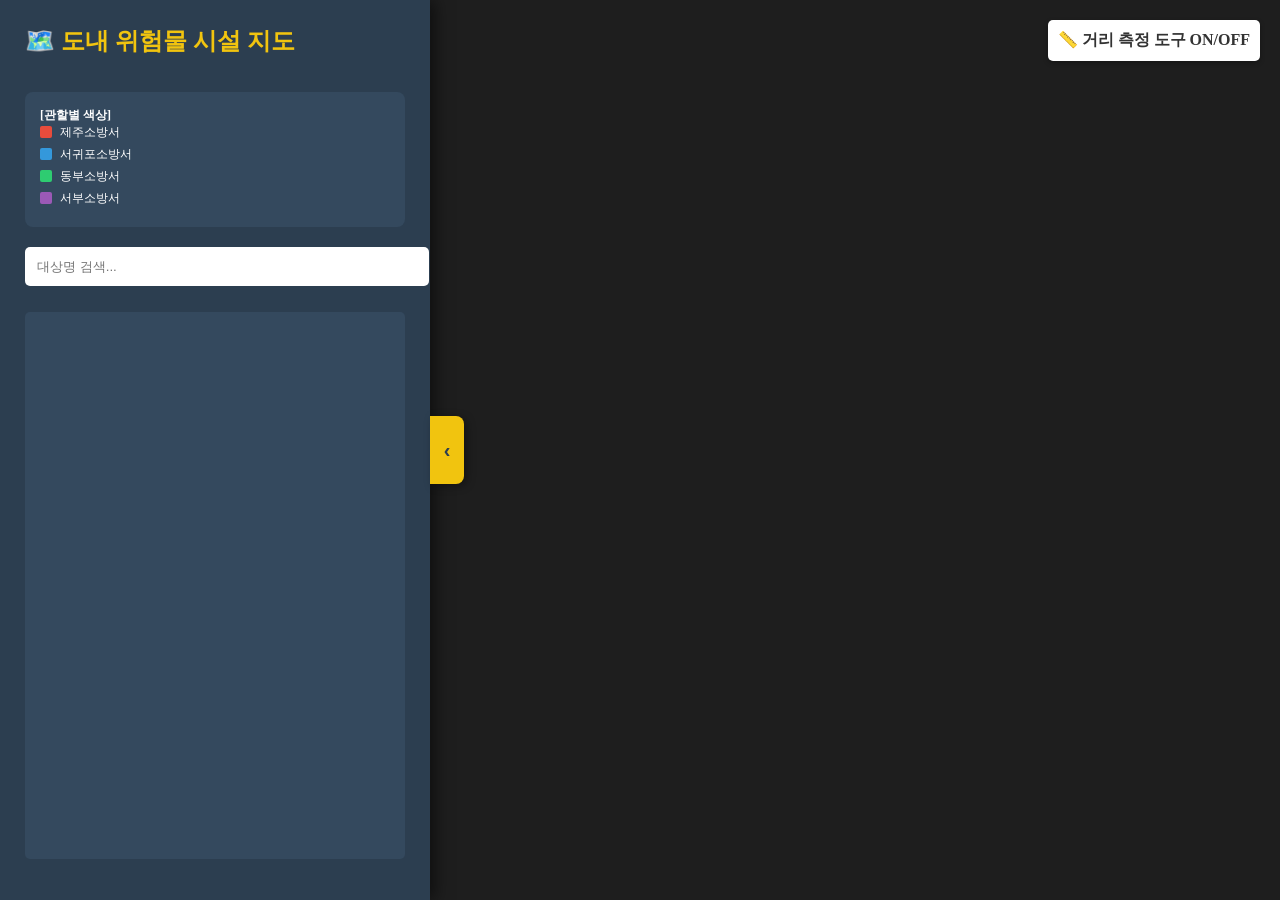
==== commit b5d06c86: "Update aa11.html" ====
--- a/aa11.html
+++ b/aa11.html
@@ -2,91 +2,147 @@
 <html lang="ko">
 <head>
     <meta charset="UTF-8">
-    <title>도내 위험물 시설 분포 지도</title>
+    <title>제주 위험물 분포 지도</title>
     <script src="https://dapi.kakao.com/v2/maps/sdk.js?appkey=7351cd9c9ec69e0dd7d99c82f08764c0&libraries=clusterer,services"></script>
     <style>
-        body { margin:0; display:flex; height:100vh; background:#1e1e1e; font-family:'Malgun Gothic'; }
-        #sidebar { width:380px; padding:25px; background:#2c3e50; z-index:10; display:flex; flex-direction:column; box-shadow:5px 0 15px rgba(0,0,0,0.5); color:#fff;}
+        body { margin:0; display:flex; height:100vh; background:#1e1e1e; color:#fff; font-family:'Malgun Gothic'; }
+        #sidebar { width:380px; padding:25px; background:#2c3e50; z-index:10; display:flex; flex-direction:column; box-shadow:5px 0 15px rgba(0,0,0,0.5); flex-shrink:0; transition:margin-left .25s ease; }
+        #sidebarToggle { position:fixed; top:50%; left:430px; transform:translateY(-50%); z-index:20; width:34px; height:68px; border:0; border-radius:0 8px 8px 0; background:#f1c40f; color:#2c3e50; font-size:20px; font-weight:bold; cursor:pointer; box-shadow:3px 2px 8px rgba(0,0,0,.35); transition:left .25s ease; }
+        #sidebarToggle:hover { background:#ffd83d; }
+        body.sidebar-closed #sidebar { margin-left:-430px; }
+        body.sidebar-closed #sidebarToggle { left:0; }
         #map { flex-grow:1; position:relative; }
-        #searchInput { width:100%; padding:12px; border-radius:5px; border:none; margin:20px 0 10px 0; outline:none;}
+        #searchBox { margin-top:20px; flex-grow:1; display:flex; flex-direction:column; }
+        #searchInput { width:100%; padding:12px; border-radius:5px; border:none; margin-bottom:10px; outline:none;}
         #searchResults { list-style:none; padding:0; overflow-y:auto; background:#34495e; border-radius:5px; flex-grow:1; }
-        #searchResults li { padding:12px; border-bottom:1px solid #485460; cursor:pointer; font-size:13px; color:#fff; }
+        #searchResults li { padding:12px; border-bottom:1px solid #485460; cursor:pointer; font-size:13px; }
         #searchResults li:hover { background:#1e272e; color:#f1c40f; }
         .legend { background:#34495e; padding:15px; border-radius:8px; font-size:12px; margin-top:15px; }
-        .info-table { width:100%; border-collapse:collapse; margin-top:5px; font-size:11px; }
-        .info-table th { background:#f8f9fa; padding:5px; border-bottom:1.5px solid #ccc; text-align:left; color:#333; }
-        .info-table td { padding:5px; border-bottom:1px solid #eee; color:#444; }
-        .gubun-section { margin-top: 15px; border: 1px solid #0288d1; border-radius: 5px; overflow: hidden; }
-        .gubun-title { background:#e1f5fe; padding:6px 10px; font-size:12px; font-weight:bold; color:#01579b; border-bottom: 1px solid #b3e5fc; }
+        .color-item { display:flex; align-items:center; margin-bottom:5px; }
+        .box { width:12px; height:12px; margin-right:8px; border-radius:2px; }
+        .btn-tool { position:absolute; top:20px; right:20px; z-index:5; background:#fff; padding:10px; border-radius:5px; box-shadow:0 2px 5px rgba(0,0,0,0.3); color:#333; font-weight:bold; cursor:pointer; }
+        
+        /* 팝업 테이블 스타일링 */
+        .info-table { width:100%; border-collapse:collapse; margin-top:10px; font-size:12px; color:#333; }
+        .info-table th { background:#f1f2f6; padding:6px; border-bottom:2px solid #ccc; text-align:left; }
+        .info-table td { padding:6px; border-bottom:1px solid #eee; }
+        .private-contact-btn { width:100%; margin:8px 0 4px; padding:8px; border:1px solid #d7b516; border-radius:5px; background:#fff8d8; color:#5c4b00; font-weight:bold; cursor:pointer; }
+        .private-contact-btn:hover { background:#ffef9c; }
+        .private-contact-info { display:none; margin:7px 0; padding:9px; border-radius:5px; background:#f5f6fa; line-height:1.7; }
     </style>
 </head>
 <body>
 <div id="sidebar">
-    <h2 style="color:#f1c40f; margin:0;">도내 위험물 시설 분포 지도</h2>
+    <h2 style="color:#f1c40f; margin-top:0;">🗺️ 도내 위험물 시설 지도</h2>
     <div class="legend">
-        <b>[관할 색상]</b> 제주🟥 서귀포🟦 동부🟩 서부🟪
+        <b>[관할별 색상]</b><br>
+        <div class="color-item"><div class="box" style="background:#e74c3c;"></div>제주소방서</div>
+        <div class="color-item"><div class="box" style="background:#3498db;"></div>서귀포소방서</div>
+        <div class="color-item"><div class="box" style="background:#2ecc71;"></div>동부소방서</div>
+        <div class="color-item"><div class="box" style="background:#9b59b6;"></div>서부소방서</div>
     </div>
-    <input type="text" id="searchInput" placeholder="대상명 검색..." onkeyup="filterSearch()">
-    <ul id="searchResults"></ul>
+    <div id="searchBox">
+        <input type="text" id="searchInput" placeholder="대상명 검색..." onkeyup="filterSearch()">
+        <ul id="searchResults"></ul>
+    </div>
 </div>
-<div id="map"></div>
+<button id="sidebarToggle" type="button" onclick="toggleSidebar()" aria-label="사이드 창 닫기" aria-expanded="true" title="사이드 창 열기/닫기">‹</button>
+<div id="map">
+    <div class="btn-tool" onclick="toggleDist()">📏 거리 측정 도구 ON/OFF</div>
+</div>
 <script>
-    var mapData = [{"NO":1,"관할서/센터":"서귀포소방서/중문119센터","제조소등구분":"옥내탱크저장소","대상명":"롯데호텔 제주","위험물안전관리자":"조준(064-731-4170)","설치자":"(주)호텔롯데  (주)호텔롯데","전화번호":"064-738-8140","배수":"16","주소":"제주특별자치도 서귀포시 색달동  2812-4 외 7필지","도로명":"중문관광로72번길 35 롯데호텔 ","":"","세부내역":[{"순번":"1","관할":"서귀포소방서/중문119센터","사업장명":"롯데호텔 제주","제조소 구분":"옥내탱크저장소","(*)품명":"제2석유류(비수용성액체)","(*)세부품질명":"경유","지정수량 배수":"16","(*)최대용량":"16000","사업장 총 탱크수":"1"}],"lat":"33.2482710924721","lng":"126.410412652417"},{"NO":2,"관할서/센터":"동부소방서/성산119센터","제조소등구분":"옥외탱크저장소","대상명":"김정문알로에","위험물안전관리자":"오동엽(010-7373-1361)","설치자":"(주)김정문알로에  (주)김정문알로에","전화번호":"787-3593","배수":"3.5","주소":"제주특별자치도 서귀포시 성산읍 신풍리  1680-0","도로명":"성읍정의현로32번길 43 김정문알로에 ","":"","세부내역":[{"순번":"2","관할":"동부소방서/성산119센터","사업장명":"김정문알로에","제조소 구분":"옥외탱크저장소","(*)품명":"제2석유류(비수용성액체)","(*)세부품질명":"경유","지정수량 배수":"3.5","(*)최대용량":"3500","사업장 총 탱크수":"1"}],"lat":"33.3840769135344","lng":"126.805977092119"},{"NO":3,"관할서/센터":"서부소방서/애월119센터","제조소등구분":"옥내탱크저장소","대상명":"제주외국어고등학교","위험물안전관리자":"고희상(20260406/064-717-7713)","설치자":"제주도교육감  제주외국어고등학교","전화번호":"799-2383","배수":"4.5","주소":"제주특별자치도 제주시 애월읍 고성리  94-0 94번지 외 1 필지","도로명":"고성남길 34 제주외국어고등학교 ","":"","세부내역":[{"순번":"3","관할":"서부소방서/애월119센터","사업장명":"제주외국어고등학교","제조소 구분":"옥내탱크저장소","(*)품명":"제2석유류(비수용성액체)","(*)세부품질명":"","지정수량 배수":"4.5","(*)최대용량":"4500","사업장 총 탱크수":"1"}]},{"NO":4,"관할서/센터":"제주소방서/항만119센터","제조소등구분":"옥외탱크저장소","대상명":"추자수협","위험물안전관리자":"박풍순(20251020/064-742-8192)","설치자":"추자도수산업협동조합  추자수협장3","전화번호":"064-742-8193","배수":"90","주소":"제주특별자치도 제주시 추자면 대서리  4-17","도로명":"추자로 1 추자수협 ","":"","세부내역":[{"순번":"4","관할":"제주소방서/항만119센터","사업장명":"추자수협","제조소 구분":"옥외탱크저장소","(*)품명":"제2석유류(비수용성액체)","(*)세부품질명":"","지정수량 배수":"90","(*)최대용량":"90000","사업장 총 탱크수":"1"},{"순번":"6","관할":"제주소방서/항만119센터","사업장명":"추자수협","제조소 구분":"주유취급소","(*)품명":"제2석유류(비수용성액체)","(*)세부품질명":"경유","지정수량 배수":"200","(*)최대용량":"200000","사업장 총 탱크수":"3"},{"순번":"","관할":"제주소방서/항만119센터","사업장명":"추자수협","제조소 구분":"주유취급소","(*)품명":"제2석유류(비수용성액체)","(*)세부품질명":"경유","지정수량 배수":"200","(*)최대용량":"200000","사업장 총 탱크수":"3"},{"순번":"","관할":"제주소방서/항만119센터","사업장명":"추자수협","제조소 구분":"주유취급소","(*)품명":"제2석유류(비수용성액체)","(*)세부품질명":"경유","지정수량 배수":"90","(*)최대용량":"90000","사업장 총 탱크수":"3"},{"순번":"1410","관할":"제주소방서/항만119센터","사업장명":"추자수협","제조소 구분":"옥외탱크저장소","(*)품명":"제2석유류(비수용성액체)","(*)세부품질명":"","지정수량 배수":"200","(*)최대용량":"200000","사업장 총 탱크수":"1"},{"순번":"1411","관할":"제주소방서/항만119센터","사업장명":"추자수협","제조소 구분":"옥외탱크저장소","(*)품명":"제2석유류(비수용성액체)","(*)세부품질명":"","지정수량 배수":"200","(*)최대용량":"200000","사업장 총 탱크수":"1"}],"lat":"33.9621979644823","lng":"126.299507539158"},{"NO":5,"관할서/센터":"제주소방서/항만119센터","제조소등구분":"옥외탱크저장소","대상명":"GS칼텍스(주)제주물류센터","위험물안전관리자":"양재생(20050428/722-5346)","설치자":"GS칼텍스(주)  GS칼텍스(주)9","전화번호":"064-722-5346","배수":"480","주소":"제주특별자치도 제주시 건입동  849-0","도로명":"임항로 168 GS칼텍스 ","":"","세부내역":[{"순번":"5","관할":"제주소방서/항만119센터","사업장명":"GS칼텍스(주)제주물류센터","제조소 구분":"옥외탱크저장소","(*)품명":"제3석유류(비수용성액체)","(*)세부품질명":"","지정수량 배수":"480","(*)최대용량":"960000","사업장 총 탱크수":"1"},{"순번":"125","관할":"제주소방서/항만119센터","사업장명":"GS칼텍스(주)제주물류센터","제조소 구분":"이송취급소","(*)품명":"제1석유류(비수용성액체)","(*)세부품질명":"휘발유","지정수량 배수":"4800","(*)최대용량":"960000","사업장 총 탱크수":"3"},{"순번":"","관할":"제주소방서/항만119센터","사업장명":"GS칼텍스(주)제주물류센터","제조소 구분":"이송취급소","(*)품명":"제2석유류(비수용성액체)","(*)세부품질명":"경등유","지정수량 배수":"5800","(*)최대용량":"5800000","사업장 총 탱크수":"3"},{"순번":"","관할":"제주소방서/항만119센터","사업장명":"GS칼텍스(주)제주물류센터","제조소 구분":"이송취급소","(*)품명":"제3석유류(비수용성액체)","(*)세부품질명":"중유","지정수량 배수":"750","(*)최대용량":"1500000","사업장 총 탱크수":"3"},{"순번":"616","관할":"제주소방서/항만119센터","사업장명":"GS칼텍스(주)제주물류센터","제조소 구분":"옥외탱크저장소","(*)품명":"제2석유류(비수용성액체)","(*)세부품질명":"","지정수량 배수":"960","(*)최대용량":"960000","사업장 총 탱크수":"1"},{"순번":"617","관할":"제주소방서/항만119센터","사업장명":"GS칼텍스(주)제주물류센터","제조소 구분":"옥외탱크저장소","(*)품명":"제2석유류(비수용성액체)","(*)세부품질명":"","지정수량 배수":"960","(*)최대용량":"960000","사업장 총 탱크수":"1"},{"순번":"618","관할":"제주소방서/항만119센터","사업장명":"GS칼텍스(주)제주물류센터","제조소 구분":"옥외탱크저장소","(*)품명":"제2석유류(비수용성액체)","(*)세부품질명":"","지정수량 배수":"1730","(*)최대용량":"1730000","사업장 총 탱크수":"1"},{"순번":"619","관할":"제주소방서/항만119센터","사업장명":"GS칼텍스(주)제주물류센터","제조소 구분":"옥외탱크저장소","(*)품명":"제2석유류(비수용성액체)","(*)세부품질명":"","지정수량 배수":"960","(*)최대용량":"960000","사업장 총 탱크수":"1"},{"순번":"620","관할":"제주소방서/항만119센터","사업장명":"GS칼텍스(주)제주물류센터","제조소 구분":"일반취급소","(*)품명":"제1석유류(비수용성액체)","(*)세부품질명":"휘발유","지정수량 배수":"4800","(*)최대용량":"960000","사업장 총 탱크수":"13"},{"순번":"","관할":"제주소방서/항만119센터","사업장명":"GS칼텍스(주)제주물류센터","제조소 구분":"일반취급소","(*)품명":"제3석유류(비수용성액체)","(*)세부품질명":"중유","지정수량 배수":"480","(*)최대용량":"960000","사업장 총 탱크수":"13"},{"순번":"","관할":"제주소방서/항만119센터","사업장명":"GS칼텍스(주)제주물류센터","제조소 구분":"일반취급소","(*)품명":"제2석유류(비수용성액체)","(*)세부품질명":"경유","지정수량 배수":"960","(*)최대용량":"960000","사업장 총 탱크수":"13"},{"순번":"","관할":"제주소방서/항만119센터","사업장명":"GS칼텍스(주)제주물류센터","제조소 구분":"일반취급소","(*)품명":"제2석유류(비수용성액체)","(*)세부품질명":"등유","지정수량 배수":"960","(*)최대용량":"960000","사업장 총 탱크수":"13"},{"순번":"","관할":"제주소방서/항만119센터","사업장명":"GS칼텍스(주)제주물류센터","제조소 구분":"일반취급소","(*)품명":"제2석유류(비수용성액체)","(*)세부품질명":"등유","지정수량 배수":"960","(*)최대용량":"960000","사업장 총 탱크수":"13"},{"순번":"","관할":"제주소방서/항만119센터","사업장명":"GS칼텍스(주)제주물류센터","제조소 구분":"일반취급소","(*)품명":"제2석유류(비수용성액체)","(*)세부품질명":"항공유","지정수량 배수":"960","(*)최대용량":"960000","사업장 총 탱크수":"13"},{"순번":"","관할":"제주소방서/항만119센터","사업장명":"GS칼텍스(주)제주물류센터","제조소 구분":"일반취급소","(*)품명":"제2석유류(비수용성액체)","(*)세부품질명":"항공유","지정수량 배수":"960","(*)최대용량":"960000","사업장 총 탱크수":"13"},{"순번":"","관할":"제주소방서/항만119센터","사업장명":"GS칼텍스(주)제주물류센터","제조소 구분":"일반취급소","(*)품명":"제2석유류(비수용성액체)","(*)세부품질명":"경유","지정수량 배수":"960","(*)최대용량":"960000","사업장 총 탱크수":"13"},{"순번":"","관할":"제주소방서/항만119센터","사업장명":"GS칼텍스(주)제주물류센터","제조소 구분":"일반취급소","(*)품명":"제2석유류(비수용성액체)","(*)세부품질명":"경유","지정수량 배수":"960","(*)최대용량":"960000","사업장 총 탱크수":"13"},{"순번":"","관할":"제주소방서/항만119센터","사업장명":"GS칼텍스(주)제주물류센터","제조소 구분":"일반취급소","(*)품명":"제2석유류(비수용성액체)","(*)세부품질명":"첨가제","지정수량 배수":"0.26","(*)최대용량":"260","사업장 총 탱크수":"13"},{"순번":"","관할":"제주소방서/항만119센터","사업장명":"GS칼텍스(주)제주물류센터","제조소 구분":"일반취급소","(*)품명":"제2석유류(비수용성액체)","(*)세부품질명":"첨가제","지정수량 배수":"0.59","(*)최대용량":"590","사업장 총 탱크수":"13"},{"순번":"","관할":"제주소방서/항만119센터","사업장명":"GS칼텍스(주)제주물류센터","제조소 구분":"일반취급소","(*)품명":"제2석유류(비수용성액체)","(*)세부품질명":"경유","지정수량 배수":"1730","(*)최대용량":"1730000","사업장 총 탱크수":"13"},{"순번":"","관할":"제주소방서/항만119센터","사업장명":"GS칼텍스(주)제주물류센터","제조소 구분":"일반취급소","(*)품명":"제2석유류(비수용성액체)","(*)세부품질명":"등유","지정수량 배수":"2355","(*)최대용량":"2355000","사업장 총 탱크수":"13"},{"순번":"621","관할":"제주소방서/항만119센터","사업장명":"GS칼텍스(주)제주물류센터","제조소 구분":"옥외탱크저장소","(*)품명":"제1석유류(비수용성액체)","(*)세부품질명":"","지정수량 배수":"4800","(*)최대용량":"960000","사업장 총 탱크수":"1"},{"순번":"622","관할":"제주소방서/항만119센터","사업장명":"GS칼텍스(주)제주물류센터","제조소 구분":"옥외탱크저장소","(*)품명":"제2석유류(비수용성액체)","(*)세부품질명":"","지정수량 배수":"960","(*)최대용량":"960000","사업장 총 탱크수":"1"},{"순번":"623","관할":"제주소방서/항만119센터","사업장명":"GS칼텍스(주)제주물류센터","제조소 구분":"옥외탱크저장소","(*)품명":"제2석유류(비수용성액체)","(*)세부품질명":"","지정수량 배수":"960","(*)최대용량":"960000","사업장 총 탱크수":"1"},{"순번":"624","관할":"제주소방서/항만119센터","사업장명":"GS칼텍스(주)제주물류센터","제조소 구분":"옥외탱크저장소","(*)품명":"제3석유류(비수용성액체)","(*)세부품질명":"중유","지정수량 배수":"480","(*)최대용량":"960000","사업장 총 탱크수":"1"},{"순번":"625","관할":"제주소방서/항만119센터","사업장명":"GS칼텍스(주)제주물류센터","제조소 구분":"옥외탱크저장소","(*)품명":"제2석유류(비수용성액체)","(*)세부품질명":"","지정수량 배수":"960","(*)최대용량":"960000","사업장 총 탱크수":"1"},{"순번":"626","관할":"제주소방서/항만119센터","사업장명":"GS칼텍스(주)제주물류센터","제조소 구분":"옥외탱크저장소","(*)품명":"제2석유류(비수용성액체)","(*)세부품질명":"","지정수량 배수":"2355","(*)최대용량":"2355000","사업장 총 탱크수":"1"}],"lat":"33.5202855968483","lng":"126.542008868464"},{"NO":6,"관할서/센터":"제주소방서/항만119센터","제조소등구분":"주유취급소","대상명":"추자수협","위험물안전관리자":"박풍순(20251020/064-742-8192)","설치자":"추자도수산업협동조합  추자도수산업협동조합","전화번호":"742-8193","배수":"490","주소":"제주특별자치도 제주시 추자면 대서리  4-17","도로명":"대서1길 16 추자수협 ","":"","세부내역":[{"순번":"4","관할":"제주소방서/항만119센터","사업장명":"추자수협","제조소 구분":"옥외탱크저장소","(*)품명":"제2석유류(비수용성액체)","(*)세부품질명":"","지정수량 배수":"90","(*)최대용량":"90000","사업장 총 탱크수":"1"},{"순번":"6","관할":"제주소방서/항만119센터","사업장명":"추자수협","제조소 구분":"주유취급소","(*)품명":"제2석유류(비수용성액체)","(*)세부품질명":"경유","지정수량 배수":"200","(*)최대용량":"200000","사업장 총 탱크수":"3"},{"순번":"","관할":"제주소방서/항만119센터","사업장명":"추자수협","제조소 구분":"주유취급소","(*)품명":"제2석유류(비수용성액체)","(*)세부품질명":"경유","지정수량 배수":"200","(*)최대용량":"200000","사업장 총 탱크수":"3"},{"순번":"","관할":"제주소방서/항만119센터","사업장명":"추자수협","제조소 구분":"주유취급소","(*)품명":"제2석유류(비수용성액체)","(*)세부품질명":"경유","지정수량 배수":"90","(*)최대용량":"90000","사업장 총 탱크수":"3"},{"순번":"1410","관할":"제주소방서/항만119센터","사업장명":"추자수협","제조소 구분":"옥외탱크저장소","(*)품명":"제2석유류(비수용성액체)","(*)세부품질명":"","지정수량 배수":"200","(*)최대용량":"200000","사업장 총 탱크수":"1"},{"순번":"1411","관할":"제주소방서/항만119센터","사업장명":"추자수협","제조소 구분":"옥외탱크저장소","(*)품명":"제2석유류(비수용성액체)","(*)세부품질명":"","지정수량 배수":"200","(*)최대용량":"200000","사업장 총 탱크수":"1"}],"lat":"33.9621979644823","lng":"126.299507539158"},{"NO":7,"관할서/센터":"서귀포소방서/동홍119센터","제조소등구분":"이동탱크저장소","대상명":"SK엔크린 서귀주유소","위험물안전관리자":"","설치자":"김석근","전화번호":"010-5406-5555","배수":"3","주소":"제주특별자치도 서귀포시 서귀동  218-5","도로명":"중정로 122 SK서귀주유소 ","":"","세부내역":[{"순번":"7","관할":"서귀포소방서/동홍119센터","사업장명":"SK엔크린 서귀주유소","제조소 구분":"이동탱크저장소","(*)품명":"제2석유류(비수용성액체)","(*)세부품질명":"","지정수량 배수":"3","(*)최대용량":"3000","사업장 총 탱크수":"1"},{"순번":"24","관할":"서귀포소방서/동홍119센터","사업장명":"SK엔크린 서귀주유소","제조소 구분":"주유취급소","(*)품명":"제1석유류(비수용성액체)","(*)세부품질명":"휘발유","지정수량 배수":"200","(*)최대용량":"40000","사업장 총 탱크수":"4"},{"순번":"","관할":"서귀포소방서/동홍119센터","사업장명":"SK엔크린 서귀주유소","제조소 구분":"주유취급소","(*)품명":"제2석유류(비수용성액체)","(*)세부품질명":"경유","지정수량 배수":"40","(*)최대용량":"40000","사업장 총 탱크수":"4"},{"순번":"","관할":"서귀포소방서/동홍119센터","사업장명":"SK엔크린 서귀주유소","제조소 구분":"주유취급소","(*)품명":"제2석유류(비수용성액체)","(*)세부품질명":"등유","지정수량 배수":"40","(*)최대용량":"40000","사업장 총 탱크수":"4"},{"순번":"","관할":"서귀포소방서/동홍119센터","사업장명":"SK엔크린 서귀주유소","제조소 구분":"주유취급소","(*)품명":"제2석유류(비수용성액체)","(*)세부품질명":"경유","지정수량 배수":"10","(*)최대용량":"10000","사업장 총 탱크수":"4"}],"lat":"33.2484118676099","lng":"126.56924591901"},{"NO":8,"관할서/센터":"동부소방서/조천119센터","제조소등구분":"주유취급소","대상명":"우리주유소","위험물안전관리자":"고정심(20051008/010-9119-8372)","설치자":"고정심","전화번호":"782-0072","배수":"130","주소":"제주특별자치도 제주시 조천읍 함덕리  3042-0","도로명":"신북로 448 우리주유소 ","":"","세부내역":[{"순번":"8","관할":"동부소방서/조천119센터","사업장명":"우리주유소","제조소 구분":"주유취급소","(*)품명":"제1석유류(비수용성액체)","(*)세부품질명":"휘발유","지정수량 배수":"70","(*)최대용량":"14000","사업장 총 탱크수":"4"},{"순번":"","관할":"동부소방서/조천119센터","사업장명":"우리주유소","제조소 구분":"주유취급소","(*)품명":"제2석유류(비수용성액체)","(*)세부품질명":"경유","지정수량 배수":"20","(*)최대용량":"20000","사업장 총 탱크수":"4"},{"순번":"","관할":"동부소방서/조천119센터","사업장명":"우리주유소","제조소 구분":"주유취급소","(*)품명":"제2석유류(비수용성액체)","(*)세부품질명":"경유","지정수량 배수":"20","(*)최대용량":"20000","사업장 총 탱크수":"4"},{"순번":"","관할":"동부소방서/조천119센터","사업장명":"우리주유소","제조소 구분":"주유취급소","(*)품명":"제2석유류(비수용성액체)","(*)세부품질명":"등유","지정수량 배수":"6","(*)최대용량":"6000","사업장 총 탱크수":"4"},{"순번":"863","관할":"동부소방서/조천119센터","사업장명":"우리주유소","제조소 구분":"이동탱크저장소","(*)품명":"제2석유류(비수용성액체)","(*)세부품질명":"","지정수량 배수":"3","(*)최대용량":"3000","사업장 총 탱크수":"1"}],"lat":"33.5435575638345","lng":"126.658228244323"},{"NO":9,"관할서/센터":"서귀포소방서/대신119센터","제조소등구분":"주유취급소","대상명":"도순주유소(도순농협주유소)","위험물안전관리자":"노인순(20260327/010-3872-3543)","설치자":"삼남석유(주)  장규성, 장규방","전화번호":"0647535151","배수":"310","주소":"제주특별자치도 서귀포시 도순동  758-3","도로명":"일주서로 366 ","":"","세부내역":[{"순번":"9","관할":"서귀포소방서/대신119센터","사업장명":"도순주유소(도순농협주유소)","제조소 구분":"주유취급소","(*)품명":"제1석유류(비수용성액체)","(*)세부품질명":"휘발유","지정수량 배수":"120","(*)최대용량":"24000","사업장 총 탱크수":"4"},{"순번":"","관할":"서귀포소방서/대신119센터","사업장명":"도순주유소(도순농협주유소)","제조소 구분":"주유취급소","(*)품명":"제2석유류(비수용성액체)","(*)세부품질명":"경유","지정수량 배수":"40","(*)최대용량":"40000","사업장 총 탱크수":"4"},{"순번":"","관할":"서귀포소방서/대신119센터","사업장명":"도순주유소(도순농협주유소)","제조소 구분":"주유취급소","(*)품명":"제2석유류(비수용성액체)","(*)세부품질명":"실내등유","지정수량 배수":"10","(*)최대용량":"10000","사업장 총 탱크수":"4"},{"순번":"","관할":"서귀포소방서/대신119센터","사업장명":"도순주유소(도순농협주유소)","제조소 구분":"주유취급소","(*)품명":"제1석유류(비수용성액체)","(*)세부품질명":"휘발유","지정수량 배수":"200","(*)최대용량":"40000","사업장 총 탱크수":"4"},{"순번":"216","관할":"서귀포소방서/효돈119센터","사업장명":"도순주유소(도순농협주유소)","제조소 구분":"이동탱크저장소","(*)품명":"제2석유류(비수용성액체)","(*)세부품질명":"경질유","지정수량 배수":"1.5","(*)최대용량":"1500","사업장 총 탱크수":"1"}],"lat":"33.2531609573468","lng":"126.469496192907"},{"NO":10,"관할서/센터":"서귀포소방서/효돈119센터","제조소등구분":"옥내탱크저장소","대상명":"3함대항공대(구. 301방어전대)","위험물안전관리자":"신주석(20260401/010-3506-2504)","설치자":"해군 제3함대 항공대","전화번호":"010-9327-4017","배수":"4.5","주소":"제주특별자치도 서귀포시 토평동  3286-0","도로명":"인정오름로 200 ","":"","세부내역":[{"순번":"10","관할":"서귀포소방서/효돈119센터","사업장명":"3함대항공대(구. 301방어전대)","제조소 구분":"옥내탱크저장소","(*)품명":"제2석유류(비수용성액체)","(*)세부품질명":"경유","지정수량 배수":"4.5","(*)최대용량":"4500","사업장 총 탱크수":"1"},{"순번":"145","관할":"서귀포소방서/효돈119센터","사업장명":"3함대항공대(구. 301방어전대)","제조소 구분":"지하탱크저장소","(*)품명":"제2석유류(비수용성액체)","(*)세부품질명":"항공유(JP-8)","지정수량 배수":"7.5","(*)최대용량":"7500","사업장 총 탱크수":"1"},{"순번":"146","관할":"서귀포소방서/효돈119센터","사업장명":"3함대항공대(구. 301방어전대)","제조소 구분":"주유취급소","(*)품명":"제2석유류(비수용성액체)","(*)세부품질명":"항공유(JP-8)","지정수량 배수":"1.2","(*)최대용량":"1200","사업장 총 탱크수":"1"},{"순번":"147","관할":"서귀포소방서/효돈119센터","사업장명":"3함대항공대(구. 301방어전대)","제조소 구분":"지하탱크저장소","(*)품명":"제2석유류(비수용성액체)","(*)세부품질명":"항공유(JP-8)","지정수량 배수":"41.95","(*)최대용량":"41950","사업장 총 탱크수":"1"},{"순번":"195","관할":"서귀포소방서/효돈119센터","사업장명":"3함대항공대(구. 301방어전대)","제조소 구분":"이동탱크저장소","(*)품명":"제2석유류(비수용성액체)","(*)세부품질명":"항공유","지정수량 배수":"19.93","(*)최대용량":"19925","사업장 총 탱크수":"1"},{"순번":"218","관할":"서귀포소방서/효돈119센터","사업장명":"3함대항공대(구. 301방어전대)","제조소 구분":"옥외탱크저장소","(*)품명":"제2석유류(비수용성액체)","(*)세부품질명":"경유","지정수량 배수":"8.5","(*)최대용량":"8500","사업장 총 탱크수":"1"}],"lat":"33.2951932985339","lng":"126.570926467866"},{"NO":11,"관할서/센터":"서귀포소방서/중문119센터","제조소등구분":"일반취급소","대상명":"중문골프클럽(CC) 클럽하우스(한국관광공사)","위험물안전관리자":"강봉조(20251105/064-735-7256)","설치자":"한국관광공사골프장  한국관광공사사장","전화번호":"064-735-7257","배수":"1.2","주소":"제주특별자치도 서귀포시 색달동  2101-0","도로명":"중문관광로72번길 60 ","":"","세부내역":[{"순번":"11","관할":"서귀포소방서/중문119센터","사업장명":"중문골프클럽(CC) 클럽하우스(한국관광공사)","제조소 구분":"일반취급소","(*)품명":"제2석유류(비수용성액체)","(*)세부품질명":"등유","지정수량 배수":"0.9","(*)최대용량":"900","사업장 총 탱크수":"2"},{"순번":"","관할":"서귀포소방서/중문119센터","사업장명":"중문골프클럽(CC) 클럽하우스(한국관광공사)","제조소 구분":"일반취급소","(*)품명":"제2석유류(비수용성액체)","(*)세부품질명":"등유","지정수량 배수":"0.3","(*)최대용량":"300","사업장 총 탱크수":"2"},{"순번":"1054","관할":"서귀포소방서/중문119센터","사업장명":"중문골프클럽(CC) 클럽하우스(한국관광공사)","제조소 구분":"주유취급소","(*)품명":"제1석유류(비수용성액체)","(*)세부품질명":"휘발유","지정수량 배수":"15","(*)최대용량":"3000","사업장 총 탱크수":"2"},{"순번":"","관할":"서귀포소방서/중문119센터","사업장명":"중문골프클럽(CC) 클럽하우스(한국관광공사)","제조소 구분":"주유취급소","(*)품명":"제2석유류(비수용성액체)","(*)세부품질명":"경유","지정수량 배수":"3","(*)최대용량":"3000","사업장 총 탱크수":"2"},{"순번":"1093","관할":"서귀포소방서/중문119센터","사업장명":"중문골프클럽(CC) 클럽하우스(한국관광공사)","제조소 구분":"지하탱크저장소","(*)품명":"제2석유류(비수용성액체)","(*)세부품질명":"등유","지정수량 배수":"16","(*)최대용량":"16000","사업장 총 탱크수":"2"},{"순번":"","관할":"서귀포소방서/중문119센터","사업장명":"중문골프클럽(CC) 클럽하우스(한국관광공사)","제조소 구분":"지하탱크저장소","(*)품명":"제2석유류(비수용성액체)","(*)세부품질명":"등유","지정수량 배수":"5.4","(*)최대용량":"5400","사업장 총 탱크수":"2"}],"lat":"33.2496817426147","lng":"126.406105452119"},{"NO":12,"관할서/센터":"제주소방서/화북119센터","제조소등구분":"옥내탱크저장소","대상명":"봉개매립장(구.환경시설관리소)","위험물안전관리자":"이수정(20260326/064-728-8616)외1인","설치자":"  제주시장","전화번호":"064-728-8610","배수":"3.8","주소":"제주특별자치도 제주시 회천동  294-22","도로명":"송이길 226 제주시환경사업소 ","":"","세부내역":[{"순번":"12","관할":"제주소방서/화북119센터","사업장명":"봉개매립장(구.환경시설관리소)","제조소 구분":"옥내탱크저장소","(*)품명":"제2석유류(비수용성액체)","(*)세부품질명":"경유","지정수량 배수":"3.8","(*)최대용량":"3800","사업장 총 탱크수":"1"}],"lat":"33.4602030300972","lng":"126.628179976545"},{"NO":13,"관할서/센터":"제주소방서/아라119센터","제조소등구분":"이동탱크저장소","대상명":"온누리주유소","위험물안전관리자":"","설치자":"고인휴","전화번호":"010-3639-3007","배수":"3","주소":"제주특별자치도 제주시 아라이동  2421-1","도로명":"중앙로 409 온누리주유소 ","":"","세부내역":[{"순번":"13","관할":"제주소방서/아라119센터","사업장명":"온누리주유소","제조소 구분":"이동탱크저장소","(*)품명":"제2석유류(비수용성액체)","(*)세부품질명":"경질유","지정수량 배수":"3","(*)최대용량":"3000","사업장 총 탱크수":"1"},{"순번":"336","관할":"제주소방서/아라119센터","사업장명":"온누리주유소","제조소 구분":"이동탱크저장소","(*)품명":"제2석유류(비수용성액체)","(*)세부품질명":"등.경유","지정수량 배수":"3","(*)최대용량":"3000","사업장 총 탱크수":"1"},{"순번":"1164","관할":"제주소방서/아라119센터","사업장명":"온누리주유소","제조소 구분":"주유취급소","(*)품명":"제1석유류(비수용성액체)","(*)세부품질명":"휘발유","지정수량 배수":"200","(*)최대용량":"40000","사업장 총 탱크수":"4"},{"순번":"","관할":"제주소방서/아라119센터","사업장명":"온누리주유소","제조소 구분":"주유취급소","(*)품명":"제2석유류(비수용성액체)","(*)세부품질명":"경유","지정수량 배수":"40","(*)최대용량":"40000","사업장 총 탱크수":"4"},{"순번":"","관할":"제주소방서/아라119센터","사업장명":"온누리주유소","제조소 구분":"주유취급소","(*)품명":"제2석유류(비수용성액체)","(*)세부품질명":"보일러등유","지정수량 배수":"40","(*)최대용량":"40000","사업장 총 탱크수":"4"},{"순번":"","관할":"제주소방서/아라119센터","사업장명":"온누리주유소","제조소 구분":"주유취급소","(*)품명":"제2석유류(비수용성액체)","(*)세부품질명":"실내등유","지정수량 배수":"10","(*)최대용량":"10000","사업장 총 탱크수":"4"}],"lat":"33.4866101617862","lng":"126.541946253611"},{"NO":14,"관할서/센터":"서귀포소방서/중문119센터","제조소등구분":"일반취급소","대상명":"켄싱턴리조트 제주중문점","위험물안전관리자":"이성한(20240923/010-9078-9943)","설치자":"(주)한국콘도  (주)한국콘도","전화번호":"064-738-4000","배수":"2.15","주소":"제주특별자치도 서귀포시 색달동  0-0 2822-5","도로명":"중문관광로72번길 29-29 한국콘도 ","":"","세부내역":[{"순번":"14","관할":"서귀포소방서/중문119센터","사업장명":"켄싱턴리조트 제주중문점","제조소 구분":"일반취급소","(*)품명":"제2석유류(비수용성액체)","(*)세부품질명":"경유","지정수량 배수":"1.5","(*)최대용량":"1500","사업장 총 탱크수":"2"},{"순번":"","관할":"서귀포소방서/중문119센터","사업장명":"켄싱턴리조트 제주중문점","제조소 구분":"일반취급소","(*)품명":"제2석유류(비수용성액체)","(*)세부품질명":"경유","지정수량 배수":"0.65","(*)최대용량":"650","사업장 총 탱크수":"2"},{"순번":"133","관할":"서귀포소방서/효돈119센터","사업장명":"켄싱턴리조트 제주중문점","제조소 구분":"옥내탱크저장소","(*)품명":"제2석유류(비수용성액체)","(*)세부품질명":"경유","지정수량 배수":"2.18","(*)최대용량":"2180","사업장 총 탱크수":"1"}]},{"NO":15,"관할서/센터":"동부소방서/조천119센터","제조소등구분":"주유취급소","대상명":"한국마사회 제주육성목장","위험물안전관리자":"양지언(20260401/010-4691-4248)","설치자":"한국마사회  한국마사회","전화번호":"780-0185","배수":"4.5","주소":"제주특별자치도 제주시 조천읍 교래리 산 25-4","도로명":"남조로 1649-48 제주육성목장(육성지구) ","":"","세부내역":[{"순번":"15","관할":"동부소방서/조천119센터","사업장명":"한국마사회 제주육성목장","제조소 구분":"주유취급소","(*)품명":"제2석유류(비수용성액체)","(*)세부품질명":"경유","지정수량 배수":"4.5","(*)최대용량":"4500","사업장 총 탱크수":"1"},{"순번":"808","관할":"동부소방서/조천119센터","사업장명":"한국마사회 제주육성목장","제조소 구분":"옥외탱크저장소","(*)품명":"제2석유류(비수용성액체)","(*)세부품질명":"경유","지정수량 배수":"5","(*)최대용량":"5000","사업장 총 탱크수":"1"}],"lat":"33.4168775564644","lng":"126.676063444142"},{"NO":16,"관할서/센터":"서부소방서/대정119센터","제조소등구분":"이동탱크저장소","대상명":"대정농협주유소  대정농업협동조합장","위험물안전관리자":"","설치자":"대정농협주유소  대정농업협동조합장","전화번호":"064-792-8249","배수":"3","주소":"제주특별자치도 서귀포시 대정읍 상모리  3715-1","도로명":"일주서로 2545 대정농협주유소 사무동,캐노피 ","":"","세부내역":[],"lat":"33.2275668292168","lng":"126.25841854896"},{"NO":17,"관할서/센터":"서부소방서/애월119센터","제조소등구분":"이동탱크저장소","대상명":"(주)지앤비마린서비스  장민호","위험물안전관리자":"","설치자":"(주)지앤비마린서비스  장민호","전화번호":"064-799-2626","배수":"32","주소":"제주특별자치도 제주시 애월읍 애월리  407-4","도로명":"애월해안로 93  ","":"","세부내역":[],"lat":"33.4668427696419","lng":"126.3243727747"},{"NO":18,"관할서/센터":"제주소방서/연동119센터","제조소등구분":"옥내탱크저장소","대상명":"제주경찰청 제1기동대 의경동(대부청사)","위험물안전관리자":"김민석(20250527/010-5153-5738)","설치자":"제주도지방경찰청  제주도지방경찰청장","전화번호":"746-2244","배수":"1.5","주소":"제주특별자치도 제주시 연동  312-58","도로명":"문연로 18 대부청사 의경동 ","":"","세부내역":[{"순번":"18","관할":"제주소방서/연동119센터","사업장명":"제주경찰청 제1기동대 의경동(대부청사)","제조소 구분":"옥내탱크저장소","(*)품명":"제2석유류(비수용성액체)","(*)세부품질명":"경유","지정수량 배수":"1.5","(*)최대용량":"1500","사업장 총 탱크수":"1"}],"lat":"33.4892419795667","lng":"126.499354613929"},{"NO":19,"관할서/센터":"제주소방서/항만119센터","제조소등구분":"옥내탱크저장소","대상명":"제주영락종합사회복지관","위험물안전관리자":"고택완(20260330/01032150080)","설치자":"(재)대한예수교회장로회 제주노회유지재단  제주노회유지재단","전화번호":"064-759-4070","배수":"3.8","주소":"제주특별자치도 제주시 일도이동  324-10","도로명":"고마로9길 32 영락사회복지관 ","":"","세부내역":[{"순번":"19","관할":"제주소방서/항만119센터","사업장명":"제주영락종합사회복지관","제조소 구분":"옥내탱크저장소","(*)품명":"제2석유류(비수용성액체)","(*)세부품질명":"","지정수량 배수":"3.8","(*)최대용량":"3800","사업장 총 탱크수":"1"}],"lat":"33.5105822558268","lng":"126.542431850831"},{"NO":20,"관할서/센터":"서귀포소방서/동홍119센터","제조소등구분":"옥내탱크저장소","대상명":"동경여관(옥내탱크저장소)","위험물안전관리자":"김유철(20260326/010-3693-9810)","설치자":"김유철","전화번호":"010-3693-9810","배수":"2.4","주소":"제주특별자치도 서귀포시 서귀동  315-6","도로명":"태평로335번길 23 동경호텔 ","":"","세부내역":[{"순번":"20","관할":"서귀포소방서/동홍119센터","사업장명":"동경여관(옥내탱크저장소)","제조소 구분":"옥내탱크저장소","(*)품명":"제2석유류(비수용성액체)","(*)세부품질명":"경유","지정수량 배수":"2.4","(*)최대용량":"2400","사업장 총 탱크수":"1"}],"lat":"33.2470402689075","lng":"126.559682936436"},{"NO":21,"관할서/센터":"제주소방서/이도119센터","제조소등구분":"옥내탱크저장소","대상명":"에메랄드에이스호텔","위험물안전관리자":"강승익(20260331/010-6772-6191)","설치자":"강승익","전화번호":"0106772-6191","배수":"5.6","주소":"제주특별자치도 제주시 이도이동  1061-9","도로명":"가령로 74 에이스호텔 ","":"","세부내역":[{"순번":"21","관할":"제주소방서/이도119센터","사업장명":"에메랄드에이스호텔","제조소 구분":"옥내탱크저장소","(*)품명":"제2석유류(비수용성액체)","(*)세부품질명":"경유","지정수량 배수":"5.6","(*)최대용량":"5600","사업장 총 탱크수":"1"}],"lat":"33.4977879040912","lng":"126.537420834667"},{"NO":22,"관할서/센터":"제주소방서/삼도119센터","제조소등구분":"옥내탱크저장소","대상명":"스타즈호텔 제주 ","위험물안전관리자":"김현수(20050526/757-7111)","설치자":"주시회사 스마트스퀘어 디앤아이  김태장","전화번호":"064-757-7111","배수":"20","주소":"제주특별자치도 제주시 삼도이동  57-2","도로명":"관덕로 26 스타즈호텔 헤리티지 ","":"","세부내역":[{"순번":"22","관할":"제주소방서/삼도119센터","사업장명":"스타즈호텔 제주 ","제조소 구분":"옥내탱크저장소","(*)품명":"제2석유류(비수용성액체)","(*)세부품질명":"등유","지정수량 배수":"20","(*)최대용량":"20000","사업장 총 탱크수":"1"},{"순번":"23","관할":"제주소방서/삼도119센터","사업장명":"스타즈호텔 제주 ","제조소 구분":"옥내탱크저장소","(*)품명":"제2석유류(비수용성액체)","(*)세부품질명":"경유","지정수량 배수":"20","(*)최대용량":"20000","사업장 총 탱크수":"1"}],"lat":"33.5128713468846","lng":"126.521957635752"},{"NO":25,"관할서/센터":"제주소방서/아라119센터","제조소등구분":"옥외탱크저장소","대상명":"(주)한국BMI(증축)","위험물안전관리자":"","설치자":"㈜한국비엠아이  ㈜한국비엠아이 대표","전화번호":"0647245101","배수":"9.9","주소":"제주특별자치도 제주시 영평동  2230-4","도로명":"첨단로7길 11 ","":"","세부내역":[{"순번":"25","관할":"제주소방서/아라119센터","사업장명":"(주)한국BMI(증축)","제조소 구분":"옥외탱크저장소","(*)품명":"제2석유류(비수용성액체)","(*)세부품질명":"등유","지정수량 배수":"9.9","(*)최대용량":"9900","사업장 총 탱크수":"1"},{"순번":"1057","관할":"제주소방서/아라119센터","사업장명":"(주)한국BMI(증축)","제조소 구분":"옥외탱크저장소","(*)품명":"제2석유류(비수용성액체)","(*)세부품질명":"","지정수량 배수":"2.1","(*)최대용량":"2100","사업장 총 탱크수":"1"},{"순번":"1058","관할":"제주소방서/아라119센터","사업장명":"(주)한국BMI(증축)","제조소 구분":"옥내저장소","(*)품명":"제1석유류(수용성액체)","(*)세부품질명":"에탄올","지정수량 배수":"7.65","(*)최대용량":"3060","사업장 총 탱크수":"1"},{"순번":"1163","관할":"제주소방서/아라119센터","사업장명":"(주)한국BMI(증축)","제조소 구분":"옥외탱크저장소","(*)품명":"제2석유류(비수용성액체)","(*)세부품질명":"경유","지정수량 배수":"6.6","(*)최대용량":"6600","사업장 총 탱크수":"1"}],"lat":"33.449685660891","lng":"126.573093473052"},{"NO":26,"관할서/센터":"서부소방서/한경119센터","제조소등구분":"주유취급소","대상명":"라온골프장자가주유취급소","위험물안전관리자":"조성민(20260325/010-8215-7006)","설치자":"라온레져개발(주)  손천수","전화번호":"795-1000","배수":"60","주소":"제주특별자치도 제주시 한경면 저지리 산 19-0","도로명":"용금로 998 라온골프클럽 ","":"","세부내역":[{"순번":"26","관할":"서부소방서/한경119센터","사업장명":"라온골프장자가주유취급소","제조소 구분":"주유취급소","(*)품명":"제1석유류(비수용성액체)","(*)세부품질명":"휘발유","지정수량 배수":"50","(*)최대용량":"10000","사업장 총 탱크수":"2"},{"순번":"","관할":"서부소방서/한경119센터","사업장명":"라온골프장자가주유취급소","제조소 구분":"주유취급소","(*)품명":"제2석유류(비수용성액체)","(*)세부품질명":"경유","지정수량 배수":"10","(*)최대용량":"10000","사업장 총 탱크수":"2"}],"lat":"33.3433218608705","lng":"126.276360114262"},{"NO":27,"관할서/센터":"서부소방서/한경119센터","제조소등구분":"옥내탱크저장소","대상명":"라온골프클럽","위험물안전관리자":"조성민(20260325/010-8215-7006)","설치자":"라온레져개발(주)  손천수","전화번호":"795-1000","배수":"16.8","주소":"제주특별자치도 제주시 한경면  16-0","도로명":"용금로 998 라온골프클럽 ","":"","세부내역":[{"순번":"27","관할":"서부소방서/한경119센터","사업장명":"라온골프클럽","제조소 구분":"옥내탱크저장소","(*)품명":"제2석유류(비수용성액체)","(*)세부품질명":"등유","지정수량 배수":"16.8","(*)최대용량":"16800","사업장 총 탱크수":"1"}],"lat":"33.3450523586344","lng":"126.218610870824"},{"NO":28,"관할서/센터":"서귀포소방서/효돈119센터","제조소등구분":"옥외탱크저장소","대상명":"㈜유너스(구. 클린에너지)","위험물안전관리자":"","설치자":"(주)아톰파트너스  오세정","전화번호":"010-8663-2819","배수":"180","주소":"제주특별자치도 서귀포시 토평동  3276-1","도로명":"토평공단로127번길 37 ","":"","세부내역":[{"순번":"28","관할":"서귀포소방서/효돈119센터","사업장명":"㈜유너스(구. 클린에너지)","제조소 구분":"옥외탱크저장소","(*)품명":"제2석유류(비수용성액체)","(*)세부품질명":"정제연료유","지정수량 배수":"180","(*)최대용량":"180000","사업장 총 탱크수":"1"},{"순번":"29","관할":"서귀포소방서/효돈119센터","사업장명":"㈜유너스(구. 클린에너지)","제조소 구분":"옥외탱크저장소","(*)품명":"제2석유류(비수용성액체)","(*)세부품질명":"정제연료유","지정수량 배수":"180","(*)최대용량":"180000","사업장 총 탱크수":"1"},{"순번":"30","관할":"서귀포소방서/효돈119센터","사업장명":"㈜유너스(구. 클린에너지)","제조소 구분":"일반취급소","(*)품명":"제2석유류(비수용성액체)","(*)세부품질명":"정제연료유","지정수량 배수":"90","(*)최대용량":"90000","사업장 총 탱크수":"1"},{"순번":"178","관할":"서귀포소방서/효돈119센터","사업장명":"㈜유너스(구. 클린에너지)","제조소 구분":"옥외탱크저장소","(*)품명":"제2석유류(비수용성액체)","(*)세부품질명":"부생연료유1호","지정수량 배수":"210","(*)최대용량":"210000","사업장 총 탱크수":"1"},{"순번":"179","관할":"서귀포소방서/효돈119센터","사업장명":"㈜유너스(구. 클린에너지)","제조소 구분":"옥외탱크저장소","(*)품명":"제2석유류(비수용성액체)","(*)세부품질명":"부생연료유1호","지정수량 배수":"210","(*)최대용량":"210000","사업장 총 탱크수":"1"},{"순번":"180","관할":"서귀포소방서/효돈119센터","사업장명":"㈜유너스(구. 클린에너지)","제조소 구분":"옥외탱크저장소","(*)품명":"제2석유류(비수용성액체)","(*)세부품질명":"부생연료유1호","지정수량 배수":"210","(*)최대용량":"210000","사업장 총 탱크수":"1"},{"순번":"181","관할":"서귀포소방서/효돈119센터","사업장명":"㈜유너스(구. 클린에너지)","제조소 구분":"옥외탱크저장소","(*)품명":"제2석유류(비수용성액체)","(*)세부품질명":"부생연료유2호","지정수량 배수":"210","(*)최대용량":"210000","사업장 총 탱크수":"1"},{"순번":"182","관할":"서귀포소방서/효돈119센터","사업장명":"㈜유너스(구. 클린에너지)","제조소 구분":"옥외탱크저장소","(*)품명":"제2석유류(비수용성액체)","(*)세부품질명":"부생연료유2호","지정수량 배수":"210","(*)최대용량":"210000","사업장 총 탱크수":"1"},{"순번":"583","관할":"서귀포소방서/효돈119센터","사업장명":"㈜유너스(구. 클린에너지)","제조소 구분":"일반취급소","(*)품명":"제2석유류(비수용성액체)","(*)세부품질명":"부생연료유1호","지정수량 배수":"40","(*)최대용량":"40000","사업장 총 탱크수":"2"},{"순번":"","관할":"서귀포소방서/효돈119센터","사업장명":"㈜유너스(구. 클린에너지)","제조소 구분":"일반취급소","(*)품명":"제2석유류(비수용성액체)","(*)세부품질명":"부생연료유2호","지정수량 배수":"40","(*)최대용량":"40000","사업장 총 탱크수":"2"}],"lat":"33.2909051690482","lng":"126.579979158259"},{"NO":31,"관할서/센터":"서부소방서/애월119센터","제조소등구분":"이동탱크저장소","대상명":"금성주유소","위험물안전관리자":"","설치자":"삼화석유(주)  삼화석유(주)","전화번호":"064-741-2131","배수":"3","주소":"제주특별자치도 제주시 애월읍 금성리  601-1","도로명":"일주서로 5940 금성주유소 ","":"","세부내역":[{"순번":"31","관할":"서부소방서/애월119센터","사업장명":"금성주유소","제조소 구분":"이동탱크저장소","(*)품명":"제2석유류(비수용성액체)","(*)세부품질명":"경유","지정수량 배수":"3","(*)최대용량":"3000","사업장 총 탱크수":"1"},{"순번":"104","관할":"서부소방서/애월119센터","사업장명":"금성주유소","제조소 구분":"주유취급소","(*)품명":"제1석유류(비수용성액체)","(*)세부품질명":"","지정수량 배수":"100","(*)최대용량":"20000","사업장 총 탱크수":"6"},{"순번":"","관할":"서부소방서/애월119센터","사업장명":"금성주유소","제조소 구분":"주유취급소","(*)품명":"제1석유류(비수용성액체)","(*)세부품질명":"","지정수량 배수":"50","(*)최대용량":"10000","사업장 총 탱크수":"6"},{"순번":"","관할":"서부소방서/애월119센터","사업장명":"금성주유소","제조소 구분":"주유취급소","(*)품명":"제2석유류(비수용성액체)","(*)세부품질명":"","지정수량 배수":"20","(*)최대용량":"20000","사업장 총 탱크수":"6"},{"순번":"","관할":"서부소방서/애월119센터","사업장명":"금성주유소","제조소 구분":"주유취급소","(*)품명":"제2석유류(비수용성액체)","(*)세부품질명":"","지정수량 배수":"20","(*)최대용량":"20000","사업장 총 탱크수":"6"},{"순번":"","관할":"서부소방서/애월119센터","사업장명":"금성주유소","제조소 구분":"주유취급소","(*)품명":"제2석유류(비수용성액체)","(*)세부품질명":"","지정수량 배수":"10","(*)최대용량":"10000","사업장 총 탱크수":"6"},{"순번":"","관할":"서부소방서/애월119센터","사업장명":"금성주유소","제조소 구분":"주유취급소","(*)품명":"제2석유류(비수용성액체)","(*)세부품질명":"","지정수량 배수":"10","(*)최대용량":"10000","사업장 총 탱크수":"6"},{"순번":"233","관할":"서부소방서/예방구조과","사업장명":"금성주유소","제조소 구분":"이동탱크저장소","(*)품명":"제2석유류(비수용성액체)","(*)세부품질명":"","지정수량 배수":"1.5","(*)최대용량":"1500","사업장 총 탱크수":"1"}],"lat":"33.4441479325484","lng":"126.300754668281"},{"NO":32,"관할서/센터":"서부소방서/한림119센터","제조소등구분":"주유취급소","대상명":"호텔라온제주(라온프라이빗타운)","위험물안전관리자":"김승배(20260323/01099585652)","설치자":"강성문","전화번호":"064-795-3003","배수":"36","주소":"제주특별자치도 제주시 한림읍 협재리 산 149-6","도로명":"","":"","세부내역":[{"순번":"32","관할":"서부소방서/한림119센터","사업장명":"호텔라온제주(라온프라이빗타운)","제조소 구분":"주유취급소","(*)품명":"제1석유류(비수용성액체)","(*)세부품질명":"휘발유","지정수량 배수":"30","(*)최대용량":"6000","사업장 총 탱크수":"2"},{"순번":"","관할":"서부소방서/한림119센터","사업장명":"호텔라온제주(라온프라이빗타운)","제조소 구분":"주유취급소","(*)품명":"제2석유류(비수용성액체)","(*)세부품질명":"경유","지정수량 배수":"6","(*)최대용량":"6000","사업장 총 탱크수":"2"}]},{"NO":33,"관할서/센터":"서귀포소방서/중문119센터","제조소등구분":"일반취급소","대상명":"볼카노골프앤리조트(구)레이크힐스 제주 CC","위험물안전관리자":"임재신(20260323/010-5576-0115)","설치자":"(주)볼카노골프앤리조트  황규성","전화번호":"064-738-8228","배수":"1.29","주소":"제주특별자치도 서귀포시 중문동  0-0 산5외 13","도로명":"산록남로 1391 레이크힐스 제주컨트리클럽 ","":"","세부내역":[{"순번":"33","관할":"서귀포소방서/중문119센터","사업장명":"볼카노골프앤리조트(구)레이크힐스 제주 CC","제조소 구분":"일반취급소","(*)품명":"제2석유류(비수용성액체)","(*)세부품질명":"등유","지정수량 배수":"0.56","(*)최대용량":"556","사업장 총 탱크수":"3"},{"순번":"","관할":"서귀포소방서/중문119센터","사업장명":"볼카노골프앤리조트(구)레이크힐스 제주 CC","제조소 구분":"일반취급소","(*)품명":"제2석유류(비수용성액체)","(*)세부품질명":"등유","지정수량 배수":"0.08","(*)최대용량":"81","사업장 총 탱크수":"3"},{"순번":"","관할":"서귀포소방서/중문119센터","사업장명":"볼카노골프앤리조트(구)레이크힐스 제주 CC","제조소 구분":"일반취급소","(*)품명":"제2석유류(비수용성액체)","(*)세부품질명":"등유","지정수량 배수":"0.65","(*)최대용량":"654","사업장 총 탱크수":"3"},{"순번":"34","관할":"서귀포소방서/중문119센터","사업장명":"볼카노골프앤리조트(구)레이크힐스 제주 CC","제조소 구분":"주유취급소","(*)품명":"제1석유류(비수용성액체)","(*)세부품질명":"휘발유","지정수량 배수":"50","(*)최대용량":"10000","사업장 총 탱크수":"2"},{"순번":"","관할":"서귀포소방서/중문119센터","사업장명":"볼카노골프앤리조트(구)레이크힐스 제주 CC","제조소 구분":"주유취급소","(*)품명":"제2석유류(비수용성액체)","(*)세부품질명":"경유","지정수량 배수":"10","(*)최대용량":"10000","사업장 총 탱크수":"2"},{"순번":"35","관할":"서귀포소방서/중문119센터","사업장명":"볼카노골프앤리조트(구)레이크힐스 제주 CC","제조소 구분":"옥내탱크저장소","(*)품명":"제2석유류(비수용성액체)","(*)세부품질명":"등유","지정수량 배수":"18","(*)최대용량":"18000","사업장 총 탱크수":"1"}]},{"NO":36,"관할서/센터":"제주소방서/삼도119센터","제조소등구분":"판매취급소","대상명":"유한상사","위험물안전관리자":"","설치자":"서동흠","전화번호":"064-756-5533","배수":"19.34","주소":"제주특별자치도 제주시 삼도일동  540-5","도로명":"전농로 76-1 ","":"","세부내역":[{"순번":"36","관할":"제주소방서/삼도119센터","사업장명":"유한상사","제조소 구분":"판매취급소","(*)품명":"제1석유류(비수용성액체)","(*)세부품질명":"","지정수량 배수":"12.7","(*)최대용량":"2540","사업장 총 탱크수":"2"},{"순번":"","관할":"제주소방서/삼도119센터","사업장명":"유한상사","제조소 구분":"판매취급소","(*)품명":"제2석유류(비수용성액체)","(*)세부품질명":"","지정수량 배수":"6.64","(*)최대용량":"6640","사업장 총 탱크수":"2"}],"lat":"33.5042696305315","lng":"126.521374060037"},{"NO":37,"관할서/센터":"서귀포소방서/동홍119센터","제조소등구분":"주유취급소","대상명":"GS칼텍스 칠십리주유소","위험물안전관리자":"고영규(20130709/010-3691-4550)","설치자":"고영규","전화번호":"064-732-5188","배수":"270","주소":"제주특별자치도 서귀포시 서귀동  313-8","도로명":"중정로 40 칠십리주유소 ","":"","세부내역":[{"순번":"37","관할":"서귀포소방서/동홍119센터","사업장명":"GS칼텍스 칠십리주유소","제조소 구분":"주유취급소","(*)품명":"제1석유류(비수용성액체)","(*)세부품질명":"","지정수량 배수":"200","(*)최대용량":"40000","사업장 총 탱크수":"3"},{"순번":"","관할":"서귀포소방서/동홍119센터","사업장명":"GS칼텍스 칠십리주유소","제조소 구분":"주유취급소","(*)품명":"제2석유류(비수용성액체)","(*)세부품질명":"","지정수량 배수":"30","(*)최대용량":"30000","사업장 총 탱크수":"3"},{"순번":"","관할":"서귀포소방서/동홍119센터","사업장명":"GS칼텍스 칠십리주유소","제조소 구분":"주유취급소","(*)품명":"제2석유류(비수용성액체)","(*)세부품질명":"","지정수량 배수":"40","(*)최대용량":"40000","사업장 총 탱크수":"3"},{"순번":"214","관할":"서귀포소방서/동홍119센터","사업장명":"GS칼텍스 칠십리주유소","제조소 구분":"이동탱크저장소","(*)품명":"경질유","(*)세부품질명":"유기물","지정수량 배수":"15","(*)최대용량":"3000","사업장 총 탱크수":"1"}],"lat":"33.2473702881641","lng":"126.560581567044"},{"NO":38,"관할서/센터":"제주소방서/화북119센터","제조소등구분":"일반취급소","대상명":"한국중부발전(주) 제주발전본부","위험물안전관리자":"김영현(20260317/010-4783-0207)","설치자":"한국중부발전(주)  한국중부발전(주)","전화번호":"070-7511-7023","배수":"185.5","주소":"제주특별자치도 제주시 삼양일동  0-0 793번지 외 6필지","도로명":"원당로 133  ","":"","세부내역":[{"순번":"38","관할":"제주소방서/화북119센터","사업장명":"한국중부발전(주) 제주발전본부","제조소 구분":"일반취급소","(*)품명":"제3석유류(비수용성액체)","(*)세부품질명":"중유","지정수량 배수":"92.75","(*)최대용량":"185500","사업장 총 탱크수":"2"},{"순번":"","관할":"제주소방서/화북119센터","사업장명":"한국중부발전(주) 제주발전본부","제조소 구분":"일반취급소","(*)품명":"제3석유류(비수용성액체)","(*)세부품질명":"중유","지정수량 배수":"92.75","(*)최대용량":"185500","사업장 총 탱크수":"2"},{"순번":"40","관할":"제주소방서/화북119센터","사업장명":"한국중부발전(주) 제주발전본부","제조소 구분":"일반취급소","(*)품명":"제2석유류(비수용성액체)","(*)세부품질명":"경유","지정수량 배수":"94.5","(*)최대용량":"94500","사업장 총 탱크수":"5"},{"순번":"","관할":"제주소방서/화북119센터","사업장명":"한국중부발전(주) 제주발전본부","제조소 구분":"일반취급소","(*)품명":"제4석유류","(*)세부품질명":"윤활유","지정수량 배수":"4","(*)최대용량":"24000","사업장 총 탱크수":"5"},{"순번":"","관할":"제주소방서/화북119센터","사업장명":"한국중부발전(주) 제주발전본부","제조소 구분":"일반취급소","(*)품명":"제4석유류","(*)세부품질명":"윤활유","지정수량 배수":"4.17","(*)최대용량":"25000","사업장 총 탱크수":"5"},{"순번":"","관할":"제주소방서/화북119센터","사업장명":"한국중부발전(주) 제주발전본부","제조소 구분":"일반취급소","(*)품명":"제2석유류(비수용성액체)","(*)세부품질명":"경유","지정수량 배수":"94.5","(*)최대용량":"94500","사업장 총 탱크수":"5"},{"순번":"","관할":"제주소방서/화북119센터","사업장명":"한국중부발전(주) 제주발전본부","제조소 구분":"일반취급소","(*)품명":"제4석유류","(*)세부품질명":"윤활유","지정수량 배수":"4","(*)최대용량":"24000","사업장 총 탱크수":"5"},{"순번":"43","관할":"제주소방서/화북119센터","사업장명":"한국중부발전(주) 제주발전본부","제조소 구분":"옥외탱크저장소","(*)품명":"제4석유류","(*)세부품질명":"바이오중유","지정수량 배수":"1650","(*)최대용량":"9900000","사업장 총 탱크수":"1"},{"순번":"45","관할":"제주소방서/화북119센터","사업장명":"한국중부발전(주) 제주발전본부","제조소 구분":"옥내탱크저장소","(*)품명":"제2석유류(비수용성액체)","(*)세부품질명":"경유","지정수량 배수":"3.8","(*)최대용량":"3800","사업장 총 탱크수":"1"},{"순번":"112","관할":"제주소방서/화북119센터","사업장명":"한국중부발전(주) 제주발전본부","제조소 구분":"옥내탱크저장소","(*)품명":"제2석유류(수용성액체)","(*)세부품질명":"황연제거제","지정수량 배수":"10","(*)최대용량":"20000","사업장 총 탱크수":"1"},{"순번":"113","관할":"제주소방서/화북119센터","사업장명":"한국중부발전(주) 제주발전본부","제조소 구분":"옥내탱크저장소","(*)품명":"제2석유류(비수용성액체)","(*)세부품질명":"경유","지정수량 배수":"3.1","(*)최대용량":"3100","사업장 총 탱크수":"1"},{"순번":"1198","관할":"제주소방서/화북119센터","사업장명":"한국중부발전(주) 제주발전본부","제조소 구분":"옥외탱크저장소","(*)품명":"제4석유류","(*)세부품질명":"윤활유","지정수량 배수":"7.83","(*)최대용량":"47000","사업장 총 탱크수":"1"},{"순번":"1199","관할":"제주소방서/화북119센터","사업장명":"한국중부발전(주) 제주발전본부","제조소 구분":"옥외탱크저장소","(*)품명":"제4석유류","(*)세부품질명":"윤활유","지정수량 배수":"7.83","(*)최대용량":"47000","사업장 총 탱크수":"1"}]},{"NO":39,"관할서/센터":"제주소방서/화북119센터","제조소등구분":"일반취급소","대상명":"중부화력발전소(수처리동)","위험물안전관리자":"김영현(20260317/010-4783-0207)","설치자":"한국중부발전(주)  한국중부발전","전화번호":"070-7511-7023","배수":"112","주소":"제주특별자치도 제주시 삼양일동  0-0 793번지 외 6필지","도로명":"원당로 133  ","":"","세부내역":[{"순번":"39","관할":"제주소방서/화북119센터","사업장명":"중부화력발전소(수처리동)","제조소 구분":"일반취급소","(*)품명":"제4석유류","(*)세부품질명":"바이오중유","지정수량 배수":"56.33","(*)최대용량":"338000","사업장 총 탱크수":"2"},{"순번":"","관할":"제주소방서/화북119센터","사업장명":"중부화력발전소(수처리동)","제조소 구분":"일반취급소","(*)품명":"제4석유류","(*)세부품질명":"바이오중유","지정수량 배수":"55.67","(*)최대용량":"334000","사업장 총 탱크수":"2"},{"순번":"41","관할":"제주소방서/화북119센터","사업장명":"중부화력발전소(수처리동)","제조소 구분":"옥외탱크저장소","(*)품명":"제3석유류(비수용성액체)","(*)세부품질명":"경유","지정수량 배수":"87","(*)최대용량":"174000","사업장 총 탱크수":"1"},{"순번":"42","관할":"제주소방서/화북119센터","사업장명":"중부화력발전소(수처리동)","제조소 구분":"옥외탱크저장소","(*)품명":"제4석유류","(*)세부품질명":"바이오중유","지정수량 배수":"1650","(*)최대용량":"9900000","사업장 총 탱크수":"1"},{"순번":"44","관할":"제주소방서/화북119센터","사업장명":"중부화력발전소(수처리동)","제조소 구분":"옥외탱크저장소","(*)품명":"제4석유류","(*)세부품질명":"바이오중유","지정수량 배수":"1650","(*)최대용량":"9900000","사업장 총 탱크수":"1"},{"순번":"46","관할":"제주소방서/화북119센터","사업장명":"중부화력발전소(수처리동)","제조소 구분":"옥외저장소","(*)품명":"제4석유류","(*)세부품질명":"윤활유","지정수량 배수":"8.33","(*)최대용량":"50000","사업장 총 탱크수":"1"},{"순번":"47","관할":"제주소방서/화북119센터","사업장명":"중부화력발전소(수처리동)","제조소 구분":"옥외저장소","(*)품명":"제4석유류","(*)세부품질명":"폐유","지정수량 배수":"1.33","(*)최대용량":"8000","사업장 총 탱크수":"1"},{"순번":"48","관할":"제주소방서/화북119센터","사업장명":"중부화력발전소(수처리동)","제조소 구분":"옥외저장소","(*)품명":"제4석유류","(*)세부품질명":"윤활유","지정수량 배수":"15.33","(*)최대용량":"92000","사업장 총 탱크수":"1"},{"순번":"49","관할":"제주소방서/화북119센터","사업장명":"중부화력발전소(수처리동)","제조소 구분":"옥내저장소","(*)품명":"제4석유류","(*)세부품질명":"윤활유","지정수량 배수":"4.8","(*)최대용량":"28800","사업장 총 탱크수":"1"}]},{"NO":40,"관할서/센터":"제주소방서/화북119센터","제조소등구분":"일반취급소","대상명":"한국중부발전(주) 제주발전본부","위험물안전관리자":"김영현(20260317/010-4783-0207)","설치자":"한국중부발전(주)제주발전본부  (주)한국중부발전","전화번호":"070-7511-7511","배수":"205.34","주소":"제주특별자치도 제주시 삼양일동  900","도로명":"원당로 133 한국전력공사북제주화력건설처 ","":"","세부내역":[{"순번":"38","관할":"제주소방서/화북119센터","사업장명":"한국중부발전(주) 제주발전본부","제조소 구분":"일반취급소","(*)품명":"제3석유류(비수용성액체)","(*)세부품질명":"중유","지정수량 배수":"92.75","(*)최대용량":"185500","사업장 총 탱크수":"2"},{"순번":"","관할":"제주소방서/화북119센터","사업장명":"한국중부발전(주) 제주발전본부","제조소 구분":"일반취급소","(*)품명":"제3석유류(비수용성액체)","(*)세부품질명":"중유","지정수량 배수":"92.75","(*)최대용량":"185500","사업장 총 탱크수":"2"},{"순번":"40","관할":"제주소방서/화북119센터","사업장명":"한국중부발전(주) 제주발전본부","제조소 구분":"일반취급소","(*)품명":"제2석유류(비수용성액체)","(*)세부품질명":"경유","지정수량 배수":"94.5","(*)최대용량":"94500","사업장 총 탱크수":"5"},{"순번":"","관할":"제주소방서/화북119센터","사업장명":"한국중부발전(주) 제주발전본부","제조소 구분":"일반취급소","(*)품명":"제4석유류","(*)세부품질명":"윤활유","지정수량 배수":"4","(*)최대용량":"24000","사업장 총 탱크수":"5"},{"순번":"","관할":"제주소방서/화북119센터","사업장명":"한국중부발전(주) 제주발전본부","제조소 구분":"일반취급소","(*)품명":"제4석유류","(*)세부품질명":"윤활유","지정수량 배수":"4.17","(*)최대용량":"25000","사업장 총 탱크수":"5"},{"순번":"","관할":"제주소방서/화북119센터","사업장명":"한국중부발전(주) 제주발전본부","제조소 구분":"일반취급소","(*)품명":"제2석유류(비수용성액체)","(*)세부품질명":"경유","지정수량 배수":"94.5","(*)최대용량":"94500","사업장 총 탱크수":"5"},{"순번":"","관할":"제주소방서/화북119센터","사업장명":"한국중부발전(주) 제주발전본부","제조소 구분":"일반취급소","(*)품명":"제4석유류","(*)세부품질명":"윤활유","지정수량 배수":"4","(*)최대용량":"24000","사업장 총 탱크수":"5"},{"순번":"43","관할":"제주소방서/화북119센터","사업장명":"한국중부발전(주) 제주발전본부","제조소 구분":"옥외탱크저장소","(*)품명":"제4석유류","(*)세부품질명":"바이오중유","지정수량 배수":"1650","(*)최대용량":"9900000","사업장 총 탱크수":"1"},{"순번":"45","관할":"제주소방서/화북119센터","사업장명":"한국중부발전(주) 제주발전본부","제조소 구분":"옥내탱크저장소","(*)품명":"제2석유류(비수용성액체)","(*)세부품질명":"경유","지정수량 배수":"3.8","(*)최대용량":"3800","사업장 총 탱크수":"1"},{"순번":"112","관할":"제주소방서/화북119센터","사업장명":"한국중부발전(주) 제주발전본부","제조소 구분":"옥내탱크저장소","(*)품명":"제2석유류(수용성액체)","(*)세부품질명":"황연제거제","지정수량 배수":"10","(*)최대용량":"20000","사업장 총 탱크수":"1"},{"순번":"113","관할":"제주소방서/화북119센터","사업장명":"한국중부발전(주) 제주발전본부","제조소 구분":"옥내탱크저장소","(*)품명":"제2석유류(비수용성액체)","(*)세부품질명":"경유","지정수량 배수":"3.1","(*)최대용량":"3100","사업장 총 탱크수":"1"},{"순번":"1198","관할":"제주소방서/화북119센터","사업장명":"한국중부발전(주) 제주발전본부","제조소 구분":"옥외탱크저장소","(*)품명":"제4석유류","(*)세부품질명":"윤활유","지정수량 배수":"7.83","(*)최대용량":"47000","사업장 총 탱크수":"1"},{"순번":"1199","관할":"제주소방서/화북119센터","사업장명":"한국중부발전(주) 제주발전본부","제조소 구분":"옥외탱크저장소","(*)품명":"제4석유류","(*)세부품질명":"윤활유","지정수량 배수":"7.83","(*)최대용량":"47000","사업장 총 탱크수":"1"}],"lat":"33.5345570740837","lng":"126.595292431324"},{"NO":45,"관할서/센터":"제주소방서/화북119센터","제조소등구분":"옥내탱크저장소","대상명":"한국중부발전(주) 제주발전본부","위험물안전관리자":"박성일(20260317/010-5479-1239)","설치자":"중부화력발전(주)제주화력발전소장  제주화력발전소장","전화번호":"070-7511-7023","배수":"3.8","주소":"제주특별자치도 제주시 삼양일동  900","도로명":"원당로 133 한국전력공사북제주화력건설처 제주화력발전소 비상발전기실내","":"","세부내역":[{"순번":"38","관할":"제주소방서/화북119센터","사업장명":"한국중부발전(주) 제주발전본부","제조소 구분":"일반취급소","(*)품명":"제3석유류(비수용성액체)","(*)세부품질명":"중유","지정수량 배수":"92.75","(*)최대용량":"185500","사업장 총 탱크수":"2"},{"순번":"","관할":"제주소방서/화북119센터","사업장명":"한국중부발전(주) 제주발전본부","제조소 구분":"일반취급소","(*)품명":"제3석유류(비수용성액체)","(*)세부품질명":"중유","지정수량 배수":"92.75","(*)최대용량":"185500","사업장 총 탱크수":"2"},{"순번":"40","관할":"제주소방서/화북119센터","사업장명":"한국중부발전(주) 제주발전본부","제조소 구분":"일반취급소","(*)품명":"제2석유류(비수용성액체)","(*)세부품질명":"경유","지정수량 배수":"94.5","(*)최대용량":"94500","사업장 총 탱크수":"5"},{"순번":"","관할":"제주소방서/화북119센터","사업장명":"한국중부발전(주) 제주발전본부","제조소 구분":"일반취급소","(*)품명":"제4석유류","(*)세부품질명":"윤활유","지정수량 배수":"4","(*)최대용량":"24000","사업장 총 탱크수":"5"},{"순번":"","관할":"제주소방서/화북119센터","사업장명":"한국중부발전(주) 제주발전본부","제조소 구분":"일반취급소","(*)품명":"제4석유류","(*)세부품질명":"윤활유","지정수량 배수":"4.17","(*)최대용량":"25000","사업장 총 탱크수":"5"},{"순번":"","관할":"제주소방서/화북119센터","사업장명":"한국중부발전(주) 제주발전본부","제조소 구분":"일반취급소","(*)품명":"제2석유류(비수용성액체)","(*)세부품질명":"경유","지정수량 배수":"94.5","(*)최대용량":"94500","사업장 총 탱크수":"5"},{"순번":"","관할":"제주소방서/화북119센터","사업장명":"한국중부발전(주) 제주발전본부","제조소 구분":"일반취급소","(*)품명":"제4석유류","(*)세부품질명":"윤활유","지정수량 배수":"4","(*)최대용량":"24000","사업장 총 탱크수":"5"},{"순번":"43","관할":"제주소방서/화북119센터","사업장명":"한국중부발전(주) 제주발전본부","제조소 구분":"옥외탱크저장소","(*)품명":"제4석유류","(*)세부품질명":"바이오중유","지정수량 배수":"1650","(*)최대용량":"9900000","사업장 총 탱크수":"1"},{"순번":"45","관할":"제주소방서/화북119센터","사업장명":"한국중부발전(주) 제주발전본부","제조소 구분":"옥내탱크저장소","(*)품명":"제2석유류(비수용성액체)","(*)세부품질명":"경유","지정수량 배수":"3.8","(*)최대용량":"3800","사업장 총 탱크수":"1"},{"순번":"112","관할":"제주소방서/화북119센터","사업장명":"한국중부발전(주) 제주발전본부","제조소 구분":"옥내탱크저장소","(*)품명":"제2석유류(수용성액체)","(*)세부품질명":"황연제거제","지정수량 배수":"10","(*)최대용량":"20000","사업장 총 탱크수":"1"},{"순번":"113","관할":"제주소방서/화북119센터","사업장명":"한국중부발전(주) 제주발전본부","제조소 구분":"옥내탱크저장소","(*)품명":"제2석유류(비수용성액체)","(*)세부품질명":"경유","지정수량 배수":"3.1","(*)최대용량":"3100","사업장 총 탱크수":"1"},{"순번":"1198","관할":"제주소방서/화북119센터","사업장명":"한국중부발전(주) 제주발전본부","제조소 구분":"옥외탱크저장소","(*)품명":"제4석유류","(*)세부품질명":"윤활유","지정수량 배수":"7.83","(*)최대용량":"47000","사업장 총 탱크수":"1"},{"순번":"1199","관할":"제주소방서/화북119센터","사업장명":"한국중부발전(주) 제주발전본부","제조소 구분":"옥외탱크저장소","(*)품명":"제4석유류","(*)세부품질명":"윤활유","지정수량 배수":"7.83","(*)최대용량":"47000","사업장 총 탱크수":"1"}],"lat":"33.5345570740837","lng":"126.595292431324"},{"NO":50,"관할서/센터":"서귀포소방서/동홍119센터","제조소등구분":"일반취급소","대상명":"헤이 서귀포호텔(구. 썬비치호텔)","위험물안전관리자":"한종우(20260313/010-2243-2312)","설치자":"(주)와이시너지  임태성","전화번호":"010-9227-9262","배수":"2.61","주소":"제주특별자치도 서귀포시 서귀동  818-2","도로명":"","":"","세부내역":[{"순번":"50","관할":"서귀포소방서/동홍119센터","사업장명":"헤이 서귀포호텔(구. 썬비치호텔)","제조소 구분":"일반취급소","(*)품명":"제2석유류(비수용성액체)","(*)세부품질명":"","지정수량 배수":"0.87","(*)최대용량":"873","사업장 총 탱크수":"3"},{"순번":"","관할":"서귀포소방서/동홍119센터","사업장명":"헤이 서귀포호텔(구. 썬비치호텔)","제조소 구분":"일반취급소","(*)품명":"제2석유류(비수용성액체)","(*)세부품질명":"","지정수량 배수":"0.87","(*)최대용량":"873","사업장 총 탱크수":"3"},{"순번":"","관할":"서귀포소방서/동홍119센터","사업장명":"헤이 서귀포호텔(구. 썬비치호텔)","제조소 구분":"일반취급소","(*)품명":"제2석유류(비수용성액체)","(*)세부품질명":"","지정수량 배수":"0.87","(*)최대용량":"873","사업장 총 탱크수":"3"},{"순번":"51","관할":"서귀포소방서/동홍119센터","사업장명":"헤이 서귀포호텔(구. 썬비치호텔)","제조소 구분":"옥내탱크저장소","(*)품명":"제2석유류(수용성액체)","(*)세부품질명":"","지정수량 배수":"19.5","(*)최대용량":"5000","사업장 총 탱크수":"2"},{"순번":"","관할":"서귀포소방서/동홍119센터","사업장명":"헤이 서귀포호텔(구. 썬비치호텔)","제조소 구분":"옥내탱크저장소","(*)품명":"제2석유류(비수용성액체)","(*)세부품질명":"","지정수량 배수":"14.5","(*)최대용량":"14500","사업장 총 탱크수":"2"}]},{"NO":51,"관할서/센터":"서귀포소방서/동홍119센터","제조소등구분":"옥내탱크저장소","대상명":"헤이 서귀포호텔(구. 썬비치호텔)","위험물안전관리자":"한종우(20260313/010-2243-2312)","설치자":"(주)와이시너지  임태성","전화번호":"010-5528-9121","배수":"34","주소":"제주특별자치도 서귀포시 서귀동  820-1","도로명":"태평로 363 ","":"","세부내역":[{"순번":"50","관할":"서귀포소방서/동홍119센터","사업장명":"헤이 서귀포호텔(구. 썬비치호텔)","제조소 구분":"일반취급소","(*)품명":"제2석유류(비수용성액체)","(*)세부품질명":"","지정수량 배수":"0.87","(*)최대용량":"873","사업장 총 탱크수":"3"},{"순번":"","관할":"서귀포소방서/동홍119센터","사업장명":"헤이 서귀포호텔(구. 썬비치호텔)","제조소 구분":"일반취급소","(*)품명":"제2석유류(비수용성액체)","(*)세부품질명":"","지정수량 배수":"0.87","(*)최대용량":"873","사업장 총 탱크수":"3"},{"순번":"","관할":"서귀포소방서/동홍119센터","사업장명":"헤이 서귀포호텔(구. 썬비치호텔)","제조소 구분":"일반취급소","(*)품명":"제2석유류(비수용성액체)","(*)세부품질명":"","지정수량 배수":"0.87","(*)최대용량":"873","사업장 총 탱크수":"3"},{"순번":"51","관할":"서귀포소방서/동홍119센터","사업장명":"헤이 서귀포호텔(구. 썬비치호텔)","제조소 구분":"옥내탱크저장소","(*)품명":"제2석유류(수용성액체)","(*)세부품질명":"","지정수량 배수":"19.5","(*)최대용량":"5000","사업장 총 탱크수":"2"},{"순번":"","관할":"서귀포소방서/동홍119센터","사업장명":"헤이 서귀포호텔(구. 썬비치호텔)","제조소 구분":"옥내탱크저장소","(*)품명":"제2석유류(비수용성액체)","(*)세부품질명":"","지정수량 배수":"14.5","(*)최대용량":"14500","사업장 총 탱크수":"2"}],"lat":"33.2462338920515","lng":"126.560306333888"},{"NO":52,"관할서/센터":"제주소방서/항만119센터","제조소등구분":"일반취급소","대상명":"추자내연발전소","위험물안전관리자":"오승일(20240821/01046968027)","설치자":"한국전력공사이사장  추자내연발전소장","전화번호":"742-3794","배수":"27.7","주소":"제주특별자치도 제주시 추자면 영흥리  100-0","도로명":"추자로 212 추자내연발전소 ","":"","세부내역":[{"순번":"52","관할":"제주소방서/항만119센터","사업장명":"추자내연발전소","제조소 구분":"일반취급소","(*)품명":"제2석유류(비수용성액체)","(*)세부품질명":"경유","지정수량 배수":"27.7","(*)최대용량":"27696","사업장 총 탱크수":"1"},{"순번":"1060","관할":"제주소방서/항만119센터","사업장명":"추자내연발전소","제조소 구분":"옥외탱크저장소","(*)품명":"제2석유류(비수용성액체)","(*)세부품질명":"","지정수량 배수":"200","(*)최대용량":"200000","사업장 총 탱크수":"1"},{"순번":"1488","관할":"제주소방서/항만119센터","사업장명":"추자내연발전소","제조소 구분":"옥외탱크저장소","(*)품명":"제2석유류(비수용성액체)","(*)세부품질명":"","지정수량 배수":"430","(*)최대용량":"430000","사업장 총 탱크수":"1"},{"순번":"1489","관할":"제주소방서/항만119센터","사업장명":"추자내연발전소","제조소 구분":"옥외탱크저장소","(*)품명":"제2석유류(비수용성액체)","(*)세부품질명":"","지정수량 배수":"200","(*)최대용량":"200000","사업장 총 탱크수":"1"}],"lat":"33.9538895407712","lng":"126.301649469055"},{"NO":53,"관할서/센터":"동부소방서/조천119센터","제조소등구분":"이동탱크저장소","대상명":"함덕주유소","위험물안전관리자":"","설치자":"김순길(문상훈)","전화번호":"064-783-8509","배수":"3","주소":"제주특별자치도 제주시 조천읍 함덕리  279","도로명":"신북로 603 ","":"","세부내역":[{"순번":"53","관할":"동부소방서/조천119센터","사업장명":"함덕주유소","제조소 구분":"이동탱크저장소","(*)품명":"제2석유류(비수용성액체)","(*)세부품질명":"경질유","지정수량 배수":"3","(*)최대용량":"3000","사업장 총 탱크수":"1"},{"순번":"995","관할":"동부소방서/조천119센터","사업장명":"함덕주유소","제조소 구분":"주유취급소","(*)품명":"제1석유류(비수용성액체)","(*)세부품질명":"휘발유","지정수량 배수":"50","(*)최대용량":"10000","사업장 총 탱크수":"4"},{"순번":"","관할":"동부소방서/조천119센터","사업장명":"함덕주유소","제조소 구분":"주유취급소","(*)품명":"제2석유류(비수용성액체)","(*)세부품질명":"경유","지정수량 배수":"10","(*)최대용량":"10000","사업장 총 탱크수":"4"},{"순번":"","관할":"동부소방서/조천119센터","사업장명":"함덕주유소","제조소 구분":"주유취급소","(*)품명":"제2석유류(비수용성액체)","(*)세부품질명":"경유","지정수량 배수":"10","(*)최대용량":"10000","사업장 총 탱크수":"4"},{"순번":"","관할":"동부소방서/조천119센터","사업장명":"함덕주유소","제조소 구분":"주유취급소","(*)품명":"제2석유류(비수용성액체)","(*)세부품질명":"등유","지정수량 배수":"10","(*)최대용량":"10000","사업장 총 탱크수":"4"}],"lat":"33.5402043278373","lng":"126.673861243654"},{"NO":54,"관할서/센터":"동부소방서/조천119센터","제조소등구분":"이동탱크저장소","대상명":"오일플러스","위험물안전관리자":"","설치자":"조정휴","전화번호":"010-7771-8089","배수":"24","주소":"제주특별자치도 제주시 조천읍 선흘리  4136-25","도로명":"선교로 766 오일투플러스 ","":"","세부내역":[{"순번":"54","관할":"동부소방서/조천119센터","사업장명":"오일플러스","제조소 구분":"이동탱크저장소","(*)품명":"제2석유류(비수용성액체)","(*)세부품질명":"","지정수량 배수":"24","(*)최대용량":"24000","사업장 총 탱크수":"1"},{"순번":"55","관할":"동부소방서/조천119센터","사업장명":"오일플러스","제조소 구분":"이동탱크저장소","(*)품명":"제2석유류(비수용성액체)","(*)세부품질명":"","지정수량 배수":"6","(*)최대용량":"6000","사업장 총 탱크수":"1"},{"순번":"56","관할":"동부소방서/조천119센터","사업장명":"오일플러스","제조소 구분":"이동탱크저장소","(*)품명":"제2석유류(비수용성액체)","(*)세부품질명":"부생연료2호","지정수량 배수":"9","(*)최대용량":"9000","사업장 총 탱크수":"1"},{"순번":"57","관할":"동부소방서/조천119센터","사업장명":"오일플러스","제조소 구분":"이동탱크저장소","(*)품명":"제2석유류(비수용성액체)","(*)세부품질명":"2석유류","지정수량 배수":"32","(*)최대용량":"32000","사업장 총 탱크수":"1"},{"순번":"58","관할":"동부소방서/조천119센터","사업장명":"오일플러스","제조소 구분":"지하탱크저장소","(*)품명":"제2석유류(비수용성액체)","(*)세부품질명":"부생2호","지정수량 배수":"50","(*)최대용량":"50000","사업장 총 탱크수":"4"},{"순번":"","관할":"동부소방서/조천119센터","사업장명":"오일플러스","제조소 구분":"지하탱크저장소","(*)품명":"제2석유류(비수용성액체)","(*)세부품질명":"정제유","지정수량 배수":"50","(*)최대용량":"50000","사업장 총 탱크수":"4"},{"순번":"","관할":"동부소방서/조천119센터","사업장명":"오일플러스","제조소 구분":"지하탱크저장소","(*)품명":"제2석유류(비수용성액체)","(*)세부품질명":"정제유","지정수량 배수":"50","(*)최대용량":"50000","사업장 총 탱크수":"4"},{"순번":"","관할":"동부소방서/조천119센터","사업장명":"오일플러스","제조소 구분":"지하탱크저장소","(*)품명":"제2석유류(비수용성액체)","(*)세부품질명":"정제유","지정수량 배수":"50","(*)최대용량":"50000","사업장 총 탱크수":"4"},{"순번":"59","관할":"동부소방서/조천119센터","사업장명":"오일플러스","제조소 구분":"일반취급소","(*)품명":"제2석유류(비수용성액체)","(*)세부품질명":"정제유","지정수량 배수":"10","(*)최대용량":"10000","사업장 총 탱크수":"2"},{"순번":"","관할":"동부소방서/조천119센터","사업장명":"오일플러스","제조소 구분":"일반취급소","(*)품명":"제2석유류(비수용성액체)","(*)세부품질명":"부생2호","지정수량 배수":"10","(*)최대용량":"10000","사업장 총 탱크수":"2"},{"순번":"310","관할":"동부소방서/조천119센터","사업장명":"오일플러스","제조소 구분":"옥외탱크저장소","(*)품명":"제2석유류(비수용성액체)","(*)세부품질명":"","지정수량 배수":"9.9","(*)최대용량":"9900","사업장 총 탱크수":"1"},{"순번":"311","관할":"동부소방서/조천119센터","사업장명":"오일플러스","제조소 구분":"일반취급소","(*)품명":"제2석유류(비수용성액체)","(*)세부품질명":"","지정수량 배수":"9.9","(*)최대용량":"9900","사업장 총 탱크수":"1"},{"순번":"574","관할":"동부소방서/조천119센터","사업장명":"오일플러스","제조소 구분":"이동탱크저장소","(*)품명":"제2석유류(비수용성액체)","(*)세부품질명":"경유","지정수량 배수":"9.8","(*)최대용량":"9800","사업장 총 탱크수":"1"}],"lat":"33.4418059805981","lng":"126.697710089371"},{"NO":60,"관할서/센터":"제주소방서/노형119센터","제조소등구분":"주유취급소","대상명":"노형주유소","위험물안전관리자":"김경옥(20220927/010-2695-1331)","설치자":"김경옥","전화번호":"064-742-6896","배수":"147.8","주소":"제주특별자치도 제주시 노형동  919-2","도로명":"1100로 3338 노형주유소 ","":"","세부내역":[{"순번":"60","관할":"제주소방서/노형119센터","사업장명":"노형주유소","제조소 구분":"주유취급소","(*)품명":"제1석유류(비수용성액체)","(*)세부품질명":"휘발유","지정수량 배수":"49","(*)최대용량":"9800","사업장 총 탱크수":"5"},{"순번":"","관할":"제주소방서/노형119센터","사업장명":"노형주유소","제조소 구분":"주유취급소","(*)품명":"제1석유류(비수용성액체)","(*)세부품질명":"휘발유","지정수량 배수":"49","(*)최대용량":"9800","사업장 총 탱크수":"5"},{"순번":"","관할":"제주소방서/노형119센터","사업장명":"노형주유소","제조소 구분":"주유취급소","(*)품명":"제2석유류(비수용성액체)","(*)세부품질명":"등유1호","지정수량 배수":"20","(*)최대용량":"20000","사업장 총 탱크수":"5"},{"순번":"","관할":"제주소방서/노형119센터","사업장명":"노형주유소","제조소 구분":"주유취급소","(*)품명":"제2석유류(비수용성액체)","(*)세부품질명":"등유2호","지정수량 배수":"9.8","(*)최대용량":"9800","사업장 총 탱크수":"5"},{"순번":"","관할":"제주소방서/노형119센터","사업장명":"노형주유소","제조소 구분":"주유취급소","(*)품명":"제2석유류(비수용성액체)","(*)세부품질명":"경유","지정수량 배수":"20","(*)최대용량":"20000","사업장 총 탱크수":"5"}],"lat":"33.4842484867499","lng":"126.480639159145"},{"NO":61,"관할서/센터":"제주소방서/노형119센터","제조소등구분":"이동탱크저장소","대상명":"김영숙(하나석유)이동탱크저장소","위험물안전관리자":"","설치자":"하나석유  김영숙","전화번호":"010-5118-5151","배수":"3","주소":"제주특별자치도 제주시 해안동  1400","도로명":"","":"","세부내역":[{"순번":"61","관할":"제주소방서/노형119센터","사업장명":"김영숙(하나석유)이동탱크저장소","제조소 구분":"이동탱크저장소","(*)품명":"제2석유류(비수용성액체)","(*)세부품질명":"","지정수량 배수":"3","(*)최대용량":"3000","사업장 총 탱크수":"1"}],"lat":"33.4447291045717","lng":"126.458126579976"},{"NO":62,"관할서/센터":"제주소방서/노형119센터","제조소등구분":"주유취급소","대상명":"빛나는주유소(셀프)","위험물안전관리자":"최정민(20140707/010-9676-9731)","설치자":"문규봉","전화번호":"01045476427","배수":"330","주소":"제주특별자치도 제주시 해안동  2392 외 1필지","도로명":"노형로 26 ","":"","세부내역":[{"순번":"62","관할":"제주소방서/노형119센터","사업장명":"빛나는주유소(셀프)","제조소 구분":"주유취급소","(*)품명":"제1석유류(비수용성액체)","(*)세부품질명":"휘발유","지정수량 배수":"200","(*)최대용량":"40000","사업장 총 탱크수":"5"},{"순번":"","관할":"제주소방서/노형119센터","사업장명":"빛나는주유소(셀프)","제조소 구분":"주유취급소","(*)품명":"제2석유류(비수용성액체)","(*)세부품질명":"경유","지정수량 배수":"40","(*)최대용량":"40000","사업장 총 탱크수":"5"},{"순번":"","관할":"제주소방서/노형119센터","사업장명":"빛나는주유소(셀프)","제조소 구분":"주유취급소","(*)품명":"제2석유류(비수용성액체)","(*)세부품질명":"경유","지정수량 배수":"40","(*)최대용량":"40000","사업장 총 탱크수":"5"},{"순번":"","관할":"제주소방서/노형119센터","사업장명":"빛나는주유소(셀프)","제조소 구분":"주유취급소","(*)품명":"제2석유류(비수용성액체)","(*)세부품질명":"등유","지정수량 배수":"40","(*)최대용량":"40000","사업장 총 탱크수":"5"},{"순번":"","관할":"제주소방서/노형119센터","사업장명":"빛나는주유소(셀프)","제조소 구분":"주유취급소","(*)품명":"제2석유류(비수용성액체)","(*)세부품질명":"등유","지정수량 배수":"10","(*)최대용량":"10000","사업장 총 탱크수":"5"},{"순번":"454","관할":"제주소방서/노형119센터","사업장명":"빛나는주유소(셀프)","제조소 구분":"이동탱크저장소","(*)품명":"제2석유류(비수용성액체)","(*)세부품질명":"제2석유류","지정수량 배수":"1.63","(*)최대용량":"1625","사업장 총 탱크수":"1"}],"lat":"33.4620900675342","lng":"126.45051251353"},{"NO":63,"관할서/센터":"제주소방서/오라119센터","제조소등구분":"이동탱크저장소","대상명":"도농주유소(셀프)","위험물안전관리자":"","설치자":"도농운수 주식회사  김동현","전화번호":"01082903141","배수":"8","주소":"제주특별자치도 제주시 삼도일동  565-7","도로명":"서광로 210 삼화석유(주)이동탱크","":"","세부내역":[{"순번":"63","관할":"제주소방서/오라119센터","사업장명":"도농주유소(셀프)","제조소 구분":"이동탱크저장소","(*)품명":"제3석유류(비수용성액체)","(*)세부품질명":"벙커씨유","지정수량 배수":"8","(*)최대용량":"16000","사업장 총 탱크수":"1"},{"순번":"263","관할":"제주소방서/외도119센터","사업장명":"도농주유소(셀프)","제조소 구분":"이동탱크저장소","(*)품명":"제3석유류(비수용성액체)","(*)세부품질명":"중질유","지정수량 배수":"4","(*)최대용량":"8000","사업장 총 탱크수":"1"},{"순번":"272","관할":"제주소방서/외도119센터","사업장명":"도농주유소(셀프)","제조소 구분":"이동탱크저장소","(*)품명":"제1석유류(비수용성액체)","(*)세부품질명":"","지정수량 배수":"140","(*)최대용량":"28000","사업장 총 탱크수":"1"},{"순번":"273","관할":"제주소방서/외도119센터","사업장명":"도농주유소(셀프)","제조소 구분":"이동탱크저장소","(*)품명":"제1석유류(비수용성액체)","(*)세부품질명":"","지정수량 배수":"100","(*)최대용량":"20000","사업장 총 탱크수":"1"},{"순번":"274","관할":"제주소방서/외도119센터","사업장명":"도농주유소(셀프)","제조소 구분":"이동탱크저장소","(*)품명":"제1석유류(비수용성액체)","(*)세부품질명":"등경유","지정수량 배수":"150","(*)최대용량":"30000","사업장 총 탱크수":"1"},{"순번":"275","관할":"제주소방서/외도119센터","사업장명":"도농주유소(셀프)","제조소 구분":"이동탱크저장소","(*)품명":"제2석유류(비수용성액체)","(*)세부품질명":"등경유","지정수량 배수":"24","(*)최대용량":"24000","사업장 총 탱크수":"1"},{"순번":"370","관할":"제주소방서/외도119센터","사업장명":"도농주유소(셀프)","제조소 구분":"이동탱크저장소","(*)품명":"제2석유류(비수용성액체)","(*)세부품질명":"","지정수량 배수":"1","(*)최대용량":"10000","사업장 총 탱크수":"1"},{"순번":"650","관할":"제주소방서/외도119센터","사업장명":"도농주유소(셀프)","제조소 구분":"주유취급소","(*)품명":"제1석유류(비수용성액체)","(*)세부품질명":"","지정수량 배수":"100","(*)최대용량":"20000","사업장 총 탱크수":"4"},{"순번":"","관할":"제주소방서/외도119센터","사업장명":"도농주유소(셀프)","제조소 구분":"주유취급소","(*)품명":"제2석유류(비수용성액체)","(*)세부품질명":"","지정수량 배수":"20","(*)최대용량":"20000","사업장 총 탱크수":"4"},{"순번":"","관할":"제주소방서/외도119센터","사업장명":"도농주유소(셀프)","제조소 구분":"주유취급소","(*)품명":"제2석유류(비수용성액체)","(*)세부품질명":"","지정수량 배수":"20","(*)최대용량":"20000","사업장 총 탱크수":"4"},{"순번":"","관할":"제주소방서/외도119센터","사업장명":"도농주유소(셀프)","제조소 구분":"주유취급소","(*)품명":"제2석유류(비수용성액체)","(*)세부품질명":"","지정수량 배수":"10","(*)최대용량":"10000","사업장 총 탱크수":"4"},{"순번":"1043","관할":"제주소방서/외도119센터","사업장명":"도농주유소(셀프)","제조소 구분":"이동탱크저장소","(*)품명":"제2석유류(비수용성액체)","(*)세부품질명":"제2석유류","지정수량 배수":"10","(*)최대용량":"10000","사업장 총 탱크수":"1"}],"lat":"33.4996493078153","lng":"126.518946199212"},{"NO":64,"관할서/센터":"서귀포소방서/대신119센터","제조소등구분":"일반취급소","대상명":"제주해군기지전대 1공구","위험물안전관리자":"고림아(20241113/905-4981)","설치자":"해군제주기지전대  해군제주기지전대장","전화번호":"064-905-0119","배수":"1.12","주소":"제주특별자치도 서귀포시 강정동  2694-0","도로명":"이어도로 662 ","":"","세부내역":[{"순번":"64","관할":"서귀포소방서/대신119센터","사업장명":"제주해군기지전대 1공구","제조소 구분":"일반취급소","(*)품명":"제2석유류(비수용성액체)","(*)세부품질명":"","지정수량 배수":"1.12","(*)최대용량":"1117","사업장 총 탱크수":"1"},{"순번":"148","관할":"서귀포소방서/대신119센터","사업장명":"제주해군기지전대 1공구","제조소 구분":"지하탱크저장소","(*)품명":"제4석유류","(*)세부품질명":"","지정수량 배수":"3","(*)최대용량":"18000","사업장 총 탱크수":"1"},{"순번":"173","관할":"서귀포소방서/대신119센터","사업장명":"제주해군기지전대 1공구","제조소 구분":"옥외탱크저장소","(*)품명":"제2석유류(비수용성액체)","(*)세부품질명":"","지정수량 배수":"950","(*)최대용량":"950000","사업장 총 탱크수":"1"},{"순번":"174","관할":"서귀포소방서/대신119센터","사업장명":"제주해군기지전대 1공구","제조소 구분":"옥외탱크저장소","(*)품명":"제2석유류(비수용성액체)","(*)세부품질명":"","지정수량 배수":"950","(*)최대용량":"950000","사업장 총 탱크수":"1"},{"순번":"175","관할":"서귀포소방서/대신119센터","사업장명":"제주해군기지전대 1공구","제조소 구분":"옥외탱크저장소","(*)품명":"제2석유류(비수용성액체)","(*)세부품질명":"","지정수량 배수":"7200","(*)최대용량":"7200000","사업장 총 탱크수":"1"},{"순번":"176","관할":"서귀포소방서/대신119센터","사업장명":"제주해군기지전대 1공구","제조소 구분":"옥외탱크저장소","(*)품명":"제2석유류(비수용성액체)","(*)세부품질명":"제트연료","지정수량 배수":"420","(*)최대용량":"420000","사업장 총 탱크수":"1"},{"순번":"177","관할":"서귀포소방서/대신119센터","사업장명":"제주해군기지전대 1공구","제조소 구분":"옥외탱크저장소","(*)품명":"제2석유류(비수용성액체)","(*)세부품질명":"제트연료","지정수량 배수":"420","(*)최대용량":"420000","사업장 총 탱크수":"1"},{"순번":"186","관할":"서귀포소방서/대신119센터","사업장명":"제주해군기지전대 1공구","제조소 구분":"옥외탱크저장소","(*)품명":"제2석유류(비수용성액체)","(*)세부품질명":"","지정수량 배수":"7200","(*)최대용량":"7200000","사업장 총 탱크수":"1"},{"순번":"190","관할":"서귀포소방서/대신119센터","사업장명":"제주해군기지전대 1공구","제조소 구분":"이동탱크저장소","(*)품명":"제2석유류(비수용성액체)","(*)세부품질명":"항공유","지정수량 배수":"19.93","(*)최대용량":"19925","사업장 총 탱크수":"1"},{"순번":"217","관할":"서귀포소방서/대신119센터","사업장명":"제주해군기지전대 1공구","제조소 구분":"옥외탱크저장소","(*)품명":"제4석유류","(*)세부품질명":"4000","지정수량 배수":"3.33","(*)최대용량":"20000","사업장 총 탱크수":"1"},{"순번":"501","관할":"서귀포소방서/대신119센터","사업장명":"제주해군기지전대 1공구","제조소 구분":"옥내탱크저장소","(*)품명":"제2석유류(비수용성액체)","(*)세부품질명":"경유","지정수량 배수":"9","(*)최대용량":"9000","사업장 총 탱크수":"1"},{"순번":"502","관할":"서귀포소방서/대신119센터","사업장명":"제주해군기지전대 1공구","제조소 구분":"옥내탱크저장소","(*)품명":"제2석유류(비수용성액체)","(*)세부품질명":"경유","지정수량 배수":"8","(*)최대용량":"8000","사업장 총 탱크수":"1"},{"순번":"503","관할":"서귀포소방서/대신119센터","사업장명":"제주해군기지전대 1공구","제조소 구분":"지하탱크저장소","(*)품명":"제4석유류","(*)세부품질명":"","지정수량 배수":"3","(*)최대용량":"18000","사업장 총 탱크수":"1"},{"순번":"504","관할":"서귀포소방서/대신119센터","사업장명":"제주해군기지전대 1공구","제조소 구분":"옥외탱크저장소","(*)품명":"제4석유류","(*)세부품질명":"","지정수량 배수":"3.33","(*)최대용량":"20000","사업장 총 탱크수":"1"},{"순번":"505","관할":"서귀포소방서/대신119센터","사업장명":"제주해군기지전대 1공구","제조소 구분":"옥외탱크저장소","(*)품명":"제4석유류","(*)세부품질명":"","지정수량 배수":"3.33","(*)최대용량":"20000","사업장 총 탱크수":"1"},{"순번":"753","관할":"서귀포소방서/대신119센터","사업장명":"제주해군기지전대 1공구","제조소 구분":"옥외탱크저장소","(*)품명":"제2석유류(비수용성액체)","(*)세부품질명":"경유","지정수량 배수":"60","(*)최대용량":"60000","사업장 총 탱크수":"1"},{"순번":"754","관할":"서귀포소방서/대신119센터","사업장명":"제주해군기지전대 1공구","제조소 구분":"옥외탱크저장소","(*)품명":"제2석유류(비수용성액체)","(*)세부품질명":"경유","지정수량 배수":"60","(*)최대용량":"60000","사업장 총 탱크수":"1"},{"순번":"755","관할":"서귀포소방서/대신119센터","사업장명":"제주해군기지전대 1공구","제조소 구분":"옥외탱크저장소","(*)품명":"제2석유류(비수용성액체)","(*)세부품질명":"폐유탱크(경유)","지정수량 배수":"10","(*)최대용량":"10000","사업장 총 탱크수":"1"},{"순번":"756","관할":"서귀포소방서/대신119센터","사업장명":"제주해군기지전대 1공구","제조소 구분":"지하탱크저장소","(*)품명":"제2석유류(비수용성액체)","(*)세부품질명":"","지정수량 배수":"85","(*)최대용량":"85000","사업장 총 탱크수":"1"},{"순번":"757","관할":"서귀포소방서/대신119센터","사업장명":"제주해군기지전대 1공구","제조소 구분":"지하탱크저장소","(*)품명":"제2석유류(비수용성액체)","(*)세부품질명":"","지정수량 배수":"85","(*)최대용량":"85000","사업장 총 탱크수":"1"},{"순번":"758","관할":"서귀포소방서/대신119센터","사업장명":"제주해군기지전대 1공구","제조소 구분":"지하탱크저장소","(*)품명":"제1석유류(비수용성액체)","(*)세부품질명":"","지정수량 배수":"425","(*)최대용량":"85000","사업장 총 탱크수":"1"},{"순번":"759","관할":"서귀포소방서/대신119센터","사업장명":"제주해군기지전대 1공구","제조소 구분":"지하탱크저장소","(*)품명":"제1석유류(비수용성액체)","(*)세부품질명":"","지정수량 배수":"425","(*)최대용량":"85000","사업장 총 탱크수":"1"},{"순번":"760","관할":"서귀포소방서/대신119센터","사업장명":"제주해군기지전대 1공구","제조소 구분":"지하탱크저장소","(*)품명":"제2석유류(비수용성액체)","(*)세부품질명":"","지정수량 배수":"7.8","(*)최대용량":"7800","사업장 총 탱크수":"1"},{"순번":"761","관할":"서귀포소방서/대신119센터","사업장명":"제주해군기지전대 1공구","제조소 구분":"지하탱크저장소","(*)품명":"제1석유류(비수용성액체)","(*)세부품질명":"","지정수량 배수":"39","(*)최대용량":"7800","사업장 총 탱크수":"1"},{"순번":"762","관할":"서귀포소방서/대신119센터","사업장명":"제주해군기지전대 1공구","제조소 구분":"주유취급소","(*)품명":"제1석유류(비수용성액체)","(*)세부품질명":"","지정수량 배수":"200","(*)최대용량":"40000","사업장 총 탱크수":"2"},{"순번":"","관할":"서귀포소방서/대신119센터","사업장명":"제주해군기지전대 1공구","제조소 구분":"주유취급소","(*)품명":"제2석유류(비수용성액체)","(*)세부품질명":"","지정수량 배수":"40","(*)최대용량":"40000","사업장 총 탱크수":"2"},{"순번":"763","관할":"서귀포소방서/대신119센터","사업장명":"제주해군기지전대 1공구","제조소 구분":"일반취급소","(*)품명":"제1석유류(비수용성액체)","(*)세부품질명":"","지정수량 배수":"50","(*)최대용량":"10000","사업장 총 탱크수":"8"},{"순번":"","관할":"서귀포소방서/대신119센터","사업장명":"제주해군기지전대 1공구","제조소 구분":"일반취급소","(*)품명":"제2석유류(비수용성액체)","(*)세부품질명":"","지정수량 배수":"10","(*)최대용량":"10000","사업장 총 탱크수":"8"},{"순번":"","관할":"서귀포소방서/대신119센터","사업장명":"제주해군기지전대 1공구","제조소 구분":"일반취급소","(*)품명":"제2석유류(비수용성액체)","(*)세부품질명":"","지정수량 배수":"10","(*)최대용량":"10000","사업장 총 탱크수":"8"},{"순번":"","관할":"서귀포소방서/대신119센터","사업장명":"제주해군기지전대 1공구","제조소 구분":"일반취급소","(*)품명":"제2석유류(비수용성액체)","(*)세부품질명":"","지정수량 배수":"10","(*)최대용량":"10000","사업장 총 탱크수":"8"},{"순번":"","관할":"서귀포소방서/대신119센터","사업장명":"제주해군기지전대 1공구","제조소 구분":"일반취급소","(*)품명":"제1석유류(비수용성액체)","(*)세부품질명":"휘발유","지정수량 배수":"50","(*)최대용량":"10000","사업장 총 탱크수":"8"},{"순번":"","관할":"서귀포소방서/대신119센터","사업장명":"제주해군기지전대 1공구","제조소 구분":"일반취급소","(*)품명":"제2석유류(비수용성액체)","(*)세부품질명":"경유","지정수량 배수":"10","(*)최대용량":"10000","사업장 총 탱크수":"8"},{"순번":"","관할":"서귀포소방서/대신119센터","사업장명":"제주해군기지전대 1공구","제조소 구분":"일반취급소","(*)품명":"제2석유류(비수용성액체)","(*)세부품질명":"제트연료","지정수량 배수":"10","(*)최대용량":"10000","사업장 총 탱크수":"8"},{"순번":"","관할":"서귀포소방서/대신119센터","사업장명":"제주해군기지전대 1공구","제조소 구분":"일반취급소","(*)품명":"제2석유류(비수용성액체)","(*)세부품질명":"항공유","지정수량 배수":"10","(*)최대용량":"10000","사업장 총 탱크수":"8"},{"순번":"1072","관할":"서귀포소방서/대신119센터","사업장명":"제주해군기지전대 1공구","제조소 구분":"일반취급소","(*)품명":"제2석유류(비수용성액체)","(*)세부품질명":"","지정수량 배수":"6.82","(*)최대용량":"6820","사업장 총 탱크수":"1"}]},{"NO":65,"관할서/센터":"서부소방서/대정119센터","제조소등구분":"주유취급소","대상명":"대정농협무릉주유소","위험물안전관리자":"문현수(20260311/010-3391-8214)","설치자":"대정농협 무릉주유소  조합장","전화번호":"010-3696-0606","배수":"440","주소":"제주특별자치도 서귀포시 대정읍 무릉리  2954-8","도로명":"서삼중로 66 ","":"","세부내역":[{"순번":"65","관할":"서부소방서/대정119센터","사업장명":"대정농협무릉주유소","제조소 구분":"주유취급소","(*)품명":"제1석유류(비수용성액체)","(*)세부품질명":"휘발유","지정수량 배수":"200","(*)최대용량":"40000","사업장 총 탱크수":"6"},{"순번":"","관할":"서부소방서/대정119센터","사업장명":"대정농협무릉주유소","제조소 구분":"주유취급소","(*)품명":"제2석유류(비수용성액체)","(*)세부품질명":"경유","지정수량 배수":"50","(*)최대용량":"50000","사업장 총 탱크수":"6"},{"순번":"","관할":"서부소방서/대정119센터","사업장명":"대정농협무릉주유소","제조소 구분":"주유취급소","(*)품명":"제2석유류(비수용성액체)","(*)세부품질명":"경유","지정수량 배수":"50","(*)최대용량":"50000","사업장 총 탱크수":"6"},{"순번":"","관할":"서부소방서/대정119센터","사업장명":"대정농협무릉주유소","제조소 구분":"주유취급소","(*)품명":"제2석유류(비수용성액체)","(*)세부품질명":"등유","지정수량 배수":"50","(*)최대용량":"50000","사업장 총 탱크수":"6"},{"순번":"","관할":"서부소방서/대정119센터","사업장명":"대정농협무릉주유소","제조소 구분":"주유취급소","(*)품명":"제2석유류(비수용성액체)","(*)세부품질명":"등유","지정수량 배수":"50","(*)최대용량":"50000","사업장 총 탱크수":"6"},{"순번":"","관할":"서부소방서/대정119센터","사업장명":"대정농협무릉주유소","제조소 구분":"주유취급소","(*)품명":"제2석유류(비수용성액체)","(*)세부품질명":"등유","지정수량 배수":"40","(*)최대용량":"40000","사업장 총 탱크수":"6"},{"순번":"403","관할":"서부소방서/대정119센터","사업장명":"대정농협무릉주유소","제조소 구분":"이동탱크저장소","(*)품명":"제2석유류(비수용성액체)","(*)세부품질명":"","지정수량 배수":"1.38","(*)최대용량":"1375","사업장 총 탱크수":"1"},{"순번":"1033","관할":"서부소방서/대정119센터","사업장명":"대정농협무릉주유소","제조소 구분":"이동탱크저장소","(*)품명":"제2석유류(비수용성액체)","(*)세부품질명":"등경유","지정수량 배수":"1.5","(*)최대용량":"1500","사업장 총 탱크수":"1"}],"lat":"33.2691048372284","lng":"126.204172284437"},{"NO":66,"관할서/센터":"동부소방서/구좌119센터","제조소등구분":"주유취급소","대상명":"구좌농협주유소","위험물안전관리자":"고동관(20260309/01043210708)","설치자":"구좌농업협동조합  구좌농업협동조합","전화번호":"064-783-5150","배수":"410","주소":"제주특별자치도 제주시 구좌읍 세화리  1336-0 1336외 2필지","도로명":"일주동로 3190 ","":"","세부내역":[{"순번":"66","관할":"동부소방서/구좌119센터","사업장명":"구좌농협주유소","제조소 구분":"주유취급소","(*)품명":"제1석유류(비수용성액체)","(*)세부품질명":"휘발유","지정수량 배수":"250","(*)최대용량":"50000","사업장 총 탱크수":"5"},{"순번":"","관할":"동부소방서/구좌119센터","사업장명":"구좌농협주유소","제조소 구분":"주유취급소","(*)품명":"제2석유류(비수용성액체)","(*)세부품질명":"경유","지정수량 배수":"50","(*)최대용량":"50000","사업장 총 탱크수":"5"},{"순번":"","관할":"동부소방서/구좌119센터","사업장명":"구좌농협주유소","제조소 구분":"주유취급소","(*)품명":"제2석유류(비수용성액체)","(*)세부품질명":"경유","지정수량 배수":"50","(*)최대용량":"50000","사업장 총 탱크수":"5"},{"순번":"","관할":"동부소방서/구좌119센터","사업장명":"구좌농협주유소","제조소 구분":"주유취급소","(*)품명":"제2석유류(비수용성액체)","(*)세부품질명":"등유","지정수량 배수":"40","(*)최대용량":"40000","사업장 총 탱크수":"5"},{"순번":"","관할":"동부소방서/구좌119센터","사업장명":"구좌농협주유소","제조소 구분":"주유취급소","(*)품명":"제2석유류(비수용성액체)","(*)세부품질명":"경유","지정수량 배수":"20","(*)최대용량":"20000","사업장 총 탱크수":"5"},{"순번":"453","관할":"동부소방서/구좌119센터","사업장명":"구좌농협주유소","제조소 구분":"이동탱크저장소","(*)품명":"제2석유류(비수용성액체)","(*)세부품질명":"","지정수량 배수":"3","(*)최대용량":"3000","사업장 총 탱크수":"1"},{"순번":"598","관할":"동부소방서/구좌119센터","사업장명":"구좌농협주유소","제조소 구분":"이동탱크저장소","(*)품명":"제2석유류(비수용성액체)","(*)세부품질명":"","지정수량 배수":"3","(*)최대용량":"3000","사업장 총 탱크수":"1"},{"순번":"856","관할":"동부소방서/구좌119센터","사업장명":"구좌농협주유소","제조소 구분":"이동탱크저장소","(*)품명":"제2석유류(비수용성액체)","(*)세부품질명":"경유,등유","지정수량 배수":"3","(*)최대용량":"3000","사업장 총 탱크수":"1"},{"순번":"864","관할":"동부소방서/구좌119센터","사업장명":"구좌농협주유소","제조소 구분":"이동탱크저장소","(*)품명":"제2석유류(비수용성액체)","(*)세부품질명":"경유(등유)","지정수량 배수":"3","(*)최대용량":"3000","사업장 총 탱크수":"1"}]},{"NO":67,"관할서/센터":"제주소방서/아라119센터","제조소등구분":"옥내탱크저장소","대상명":"제주어린이집(선린원)","위험물안전관리자":"송문영(20260309/010-2693-9157)","설치자":"사회복지법인 선린원  사회복지법인 선린원","전화번호":"702-3226","배수":"1.8","주소":"제주특별자치도 제주시 아라이동  938-2","도로명":"아봉로 77 제주어린이집 ","":"","세부내역":[{"순번":"67","관할":"제주소방서/아라119센터","사업장명":"제주어린이집(선린원)","제조소 구분":"옥내탱크저장소","(*)품명":"제2석유류(비수용성액체)","(*)세부품질명":"경유","지정수량 배수":"1.8","(*)최대용량":"1800","사업장 총 탱크수":"1"}],"lat":"33.4785241979729","lng":"126.552159056528"},{"NO":68,"관할서/센터":"동부소방서/구좌119센터","제조소등구분":"주유취급소","대상명":"구좌농협우도주유소","위험물안전관리자":"강성근(20260309/010-6798-3642)","설치자":"구좌농협협동조합  구좌농협협동조합","전화번호":"064-783-4040","배수":"310","주소":"제주특별자치도 제주시 우도면  1148-7 서광리","도로명":"우도로 147 ","":"","세부내역":[{"순번":"68","관할":"동부소방서/구좌119센터","사업장명":"구좌농협우도주유소","제조소 구분":"주유취급소","(*)품명":"제2석유류(비수용성액체)","(*)세부품질명":"경유","지정수량 배수":"10","(*)최대용량":"10000","사업장 총 탱크수":"5"},{"순번":"","관할":"동부소방서/구좌119센터","사업장명":"구좌농협우도주유소","제조소 구분":"주유취급소","(*)품명":"제2석유류(비수용성액체)","(*)세부품질명":"경유","지정수량 배수":"20","(*)최대용량":"20000","사업장 총 탱크수":"5"},{"순번":"","관할":"동부소방서/구좌119센터","사업장명":"구좌농협우도주유소","제조소 구분":"주유취급소","(*)품명":"제2석유류(비수용성액체)","(*)세부품질명":"등유","지정수량 배수":"20","(*)최대용량":"20000","사업장 총 탱크수":"5"},{"순번":"","관할":"동부소방서/구좌119센터","사업장명":"구좌농협우도주유소","제조소 구분":"주유취급소","(*)품명":"제2석유류(비수용성액체)","(*)세부품질명":"경유","지정수량 배수":"10","(*)최대용량":"10000","사업장 총 탱크수":"5"},{"순번":"","관할":"동부소방서/구좌119센터","사업장명":"구좌농협우도주유소","제조소 구분":"주유취급소","(*)품명":"제1석유류(비수용성액체)","(*)세부품질명":"휘발유","지정수량 배수":"250","(*)최대용량":"50000","사업장 총 탱크수":"5"},{"순번":"249","관할":"동부소방서/구좌119센터","사업장명":"구좌농협우도주유소","제조소 구분":"이동탱크저장소","(*)품명":"제2석유류(비수용성액체)","(*)세부품질명":"","지정수량 배수":"3","(*)최대용량":"3000","사업장 총 탱크수":"1"},{"순번":"799","관할":"동부소방서/구좌119센터","사업장명":"구좌농협우도주유소","제조소 구분":"이동탱크저장소","(*)품명":"제2석유류(비수용성액체)","(*)세부품질명":"경질유","지정수량 배수":"3","(*)최대용량":"3000","사업장 총 탱크수":"1"}]},{"NO":69,"관할서/센터":"동부소방서/조천119센터","제조소등구분":"옥내탱크저장소","대상명":"해오름해수피아","위험물안전관리자":"이종례(20260309/010-3769-5694)","설치자":"양윤수","전화번호":"011-725-5112","배수":"2.75","주소":"제주특별자치도 제주시 조천읍 함덕리  1269-1","도로명":"신북로 523 동야루빌딩 ","":"","세부내역":[{"순번":"69","관할":"동부소방서/조천119센터","사업장명":"해오름해수피아","제조소 구분":"옥내탱크저장소","(*)품명":"제3석유류(비수용성액체)","(*)세부품질명":"중유","지정수량 배수":"2.75","(*)최대용량":"5500","사업장 총 탱크수":"1"}],"lat":"33.5420729615433","lng":"126.666011155128"},{"NO":70,"관할서/센터":"동부소방서/구좌119센터","제조소등구분":"이동탱크저장소","대상명":"청년주유소","위험물안전관리자":"","설치자":"김명식","전화번호":"010-8599-5865","배수":"3","주소":"제주특별자치도 제주시 구좌읍 동복리  88-0","도로명":"동복남4길 35-133 ","":"","세부내역":[{"순번":"70","관할":"동부소방서/구좌119센터","사업장명":"청년주유소","제조소 구분":"이동탱크저장소","(*)품명":"제2석유류(비수용성액체)","(*)세부품질명":"3","지정수량 배수":"3","(*)최대용량":"3000","사업장 총 탱크수":"1"},{"순번":"71","관할":"동부소방서/구좌119센터","사업장명":"청년주유소","제조소 구분":"이동탱크저장소","(*)품명":"제2석유류(비수용성액체)","(*)세부품질명":"1.5","지정수량 배수":"1.5","(*)최대용량":"1500","사업장 총 탱크수":"1"},{"순번":"72","관할":"동부소방서/구좌119센터","사업장명":"청년주유소","제조소 구분":"주유취급소","(*)품명":"제1석유류(비수용성액체)","(*)세부품질명":"휘발유","지정수량 배수":"150","(*)최대용량":"30000","사업장 총 탱크수":"4"},{"순번":"","관할":"동부소방서/구좌119센터","사업장명":"청년주유소","제조소 구분":"주유취급소","(*)품명":"제2석유류(비수용성액체)","(*)세부품질명":"경유","지정수량 배수":"50","(*)최대용량":"50000","사업장 총 탱크수":"4"},{"순번":"","관할":"동부소방서/구좌119센터","사업장명":"청년주유소","제조소 구분":"주유취급소","(*)품명":"제2석유류(비수용성액체)","(*)세부품질명":"등유","지정수량 배수":"20","(*)최대용량":"20000","사업장 총 탱크수":"4"},{"순번":"","관할":"동부소방서/구좌119센터","사업장명":"청년주유소","제조소 구분":"주유취급소","(*)품명":"제2석유류(비수용성액체)","(*)세부품질명":"경유","지정수량 배수":"50","(*)최대용량":"50000","사업장 총 탱크수":"4"}],"lat":"33.5398121772995","lng":"126.721400039404"},{"NO":72,"관할서/센터":"동부소방서/구좌119센터","제조소등구분":"주유취급소","대상명":"청년주유소","위험물안전관리자":"김명식(20180523/010-8599-5865)","설치자":"김명식","전화번호":"064-783-5311","배수":"270","주소":"제주특별자치도 제주시 구좌읍 동복리  1713-0","도로명":"조천우회로 984 ","":"","세부내역":[{"순번":"70","관할":"동부소방서/구좌119센터","사업장명":"청년주유소","제조소 구분":"이동탱크저장소","(*)품명":"제2석유류(비수용성액체)","(*)세부품질명":"3","지정수량 배수":"3","(*)최대용량":"3000","사업장 총 탱크수":"1"},{"순번":"71","관할":"동부소방서/구좌119센터","사업장명":"청년주유소","제조소 구분":"이동탱크저장소","(*)품명":"제2석유류(비수용성액체)","(*)세부품질명":"1.5","지정수량 배수":"1.5","(*)최대용량":"1500","사업장 총 탱크수":"1"},{"순번":"72","관할":"동부소방서/구좌119센터","사업장명":"청년주유소","제조소 구분":"주유취급소","(*)품명":"제1석유류(비수용성액체)","(*)세부품질명":"휘발유","지정수량 배수":"150","(*)최대용량":"30000","사업장 총 탱크수":"4"},{"순번":"","관할":"동부소방서/구좌119센터","사업장명":"청년주유소","제조소 구분":"주유취급소","(*)품명":"제2석유류(비수용성액체)","(*)세부품질명":"경유","지정수량 배수":"50","(*)최대용량":"50000","사업장 총 탱크수":"4"},{"순번":"","관할":"동부소방서/구좌119센터","사업장명":"청년주유소","제조소 구분":"주유취급소","(*)품명":"제2석유류(비수용성액체)","(*)세부품질명":"등유","지정수량 배수":"20","(*)최대용량":"20000","사업장 총 탱크수":"4"},{"순번":"","관할":"동부소방서/구좌119센터","사업장명":"청년주유소","제조소 구분":"주유취급소","(*)품명":"제2석유류(비수용성액체)","(*)세부품질명":"경유","지정수량 배수":"50","(*)최대용량":"50000","사업장 총 탱크수":"4"}],"lat":"33.5466479344042","lng":"126.706361920297"},{"NO":73,"관할서/센터":"동부소방서/구좌119센터","제조소등구분":"주유취급소","대상명":"구좌주유소","위험물안전관리자":"김현남(20170204/010-3519-0051)","설치자":"이춘희","전화번호":"010-4167-0051","배수":"150","주소":"제주특별자치도 제주시 구좌읍 상도리  490-1","도로명":"일주동로 3243 ","":"","세부내역":[{"순번":"73","관할":"동부소방서/구좌119센터","사업장명":"구좌주유소","제조소 구분":"주유취급소","(*)품명":"제1석유류(비수용성액체)","(*)세부품질명":"휘발유","지정수량 배수":"100","(*)최대용량":"20000","사업장 총 탱크수":"4"},{"순번":"","관할":"동부소방서/구좌119센터","사업장명":"구좌주유소","제조소 구분":"주유취급소","(*)품명":"제2석유류(비수용성액체)","(*)세부품질명":"등유","지정수량 배수":"10","(*)최대용량":"10000","사업장 총 탱크수":"4"},{"순번":"","관할":"동부소방서/구좌119센터","사업장명":"구좌주유소","제조소 구분":"주유취급소","(*)품명":"제2석유류(비수용성액체)","(*)세부품질명":"경유","지정수량 배수":"20","(*)최대용량":"20000","사업장 총 탱크수":"4"},{"순번":"","관할":"동부소방서/구좌119센터","사업장명":"구좌주유소","제조소 구분":"주유취급소","(*)품명":"제2석유류(비수용성액체)","(*)세부품질명":"등유","지정수량 배수":"20","(*)최대용량":"20000","사업장 총 탱크수":"4"},{"순번":"93","관할":"동부소방서/구좌119센터","사업장명":"구좌주유소","제조소 구분":"이동탱크저장소","(*)품명":"제2석유류(비수용성액체)","(*)세부품질명":"경질유","지정수량 배수":"3","(*)최대용량":"3000","사업장 총 탱크수":"1"},{"순번":"569","관할":"동부소방서/구좌119센터","사업장명":"구좌주유소","제조소 구분":"이동탱크저장소","(*)품명":"제2석유류(비수용성액체)","(*)세부품질명":"경질유","지정수량 배수":"1.5","(*)최대용량":"1500","사업장 총 탱크수":"1"},{"순번":"570","관할":"동부소방서/구좌119센터","사업장명":"구좌주유소","제조소 구분":"이동탱크저장소","(*)품명":"제2석유류(비수용성액체)","(*)세부품질명":"경유,등유","지정수량 배수":"3","(*)최대용량":"3000","사업장 총 탱크수":"1"}],"lat":"33.5188246058433","lng":"126.86422081813"},{"NO":74,"관할서/센터":"동부소방서/구좌119센터","제조소등구분":"주유취급소","대상명":"평대주유소","위험물안전관리자":"임기훈(20230906/010-3669-9929)","설치자":"김양진","전화번호":"064-783-0187","배수":"290","주소":"제주특별자치도 제주시 구좌읍 평대리  1744-1","도로명":"일주동로 2948 평대주유소 ","":"","세부내역":[{"순번":"74","관할":"동부소방서/구좌119센터","사업장명":"평대주유소","제조소 구분":"주유취급소","(*)품명":"제1석유류(비수용성액체)","(*)세부품질명":"휘발유","지정수량 배수":"200","(*)최대용량":"40000","사업장 총 탱크수":"4"},{"순번":"","관할":"동부소방서/구좌119센터","사업장명":"평대주유소","제조소 구분":"주유취급소","(*)품명":"제2석유류(비수용성액체)","(*)세부품질명":"등유","지정수량 배수":"10","(*)최대용량":"10000","사업장 총 탱크수":"4"},{"순번":"","관할":"동부소방서/구좌119센터","사업장명":"평대주유소","제조소 구분":"주유취급소","(*)품명":"제2석유류(비수용성액체)","(*)세부품질명":"경유","지정수량 배수":"40","(*)최대용량":"40000","사업장 총 탱크수":"4"},{"순번":"","관할":"동부소방서/구좌119센터","사업장명":"평대주유소","제조소 구분":"주유취급소","(*)품명":"제2석유류(비수용성액체)","(*)세부품질명":"경유","지정수량 배수":"40","(*)최대용량":"40000","사업장 총 탱크수":"4"},{"순번":"327","관할":"동부소방서/구좌119센터","사업장명":"평대주유소","제조소 구분":"이동탱크저장소","(*)품명":"제2석유류(비수용성액체)","(*)세부품질명":"","지정수량 배수":"3","(*)최대용량":"3000","사업장 총 탱크수":"1"},{"순번":"913","관할":"동부소방서/구좌119센터","사업장명":"평대주유소","제조소 구분":"이동탱크저장소","(*)품명":"제2석유류(비수용성액체)","(*)세부품질명":"","지정수량 배수":"3","(*)최대용량":"3000","사업장 총 탱크수":"1"}],"lat":"33.5306875032296","lng":"126.837154872228"},{"NO":75,"관할서/센터":"동부소방서/성산119센터","제조소등구분":"주유취급소","대상명":"수산주유소","위험물안전관리자":"박태현(20220617/01022596832)","설치자":"부철","전화번호":"010-2695-0212","배수":"180","주소":"제주특별자치도 서귀포시 성산읍 수산리  1677-1","도로명":"서성일로 898 수산주유소 ","":"","세부내역":[{"순번":"75","관할":"동부소방서/성산119센터","사업장명":"수산주유소","제조소 구분":"주유취급소","(*)품명":"제1석유류(비수용성액체)","(*)세부품질명":"휘발유","지정수량 배수":"100","(*)최대용량":"20000","사업장 총 탱크수":"5"},{"순번":"","관할":"동부소방서/성산119센터","사업장명":"수산주유소","제조소 구분":"주유취급소","(*)품명":"제2석유류(비수용성액체)","(*)세부품질명":"경유","지정수량 배수":"20","(*)최대용량":"20000","사업장 총 탱크수":"5"},{"순번":"","관할":"동부소방서/성산119센터","사업장명":"수산주유소","제조소 구분":"주유취급소","(*)품명":"제2석유류(비수용성액체)","(*)세부품질명":"경유","지정수량 배수":"20","(*)최대용량":"20000","사업장 총 탱크수":"5"},{"순번":"","관할":"동부소방서/성산119센터","사업장명":"수산주유소","제조소 구분":"주유취급소","(*)품명":"제2석유류(비수용성액체)","(*)세부품질명":"경유","지정수량 배수":"20","(*)최대용량":"20000","사업장 총 탱크수":"5"},{"순번":"","관할":"동부소방서/성산119센터","사업장명":"수산주유소","제조소 구분":"주유취급소","(*)품명":"제2석유류(비수용성액체)","(*)세부품질명":"등유","지정수량 배수":"20","(*)최대용량":"20000","사업장 총 탱크수":"5"},{"순번":"805","관할":"동부소방서/성산119센터","사업장명":"수산주유소","제조소 구분":"이동탱크저장소","(*)품명":"제2석유류(비수용성액체)","(*)세부품질명":"","지정수량 배수":"3","(*)최대용량":"3000","사업장 총 탱크수":"1"}],"lat":"33.4389725727943","lng":"126.875933085455"},{"NO":76,"관할서/센터":"동부소방서/조천119센터","제조소등구분":"옥내저장소","대상명":"현대모비스제주부품센터\r\n","위험물안전관리자":"강현주(20130418/010-5693-7504)","설치자":"현대모비스(주)  현대모비스(주)","전화번호":"780-0800","배수":"7.5","주소":"제주특별자치도 제주시 조천읍 선흘리  2511 외 7필지","도로명":"북선로 361 현대모비스(주)제주부품사업소 ","":"","세부내역":[{"순번":"76","관할":"동부소방서/조천119센터","사업장명":"현대모비스제주부품센터\r\n","제조소 구분":"옥내저장소","(*)품명":"제4석유류","(*)세부품질명":"윤활유","지정수량 배수":"2.5","(*)최대용량":"15000","사업장 총 탱크수":"3"},{"순번":"","관할":"동부소방서/조천119센터","사업장명":"현대모비스제주부품센터\r\n","제조소 구분":"옥내저장소","(*)품명":"제3석유류(수용성액체)","(*)세부품질명":"부동액","지정수량 배수":"2.5","(*)최대용량":"10000","사업장 총 탱크수":"3"},{"순번":"","관할":"동부소방서/조천119센터","사업장명":"현대모비스제주부품센터\r\n","제조소 구분":"옥내저장소","(*)품명":"제3석유류(비수용성액체)","(*)세부품질명":"미션오일","지정수량 배수":"2.5","(*)최대용량":"5000","사업장 총 탱크수":"3"}],"lat":"33.5133265457095","lng":"126.699499949342"},{"NO":77,"관할서/센터":"동부소방서/조천119센터","제조소등구분":"이동탱크저장소","대상명":"프라임주유소","위험물안전관리자":"","설치자":"문원택","전화번호":"010-3693-4268","배수":"3","주소":"제주특별자치도 제주시 조천읍 함덕리  72-4","도로명":"함와로 40 함덕농협종합타운 ","":"","세부내역":[{"순번":"77","관할":"동부소방서/조천119센터","사업장명":"프라임주유소","제조소 구분":"이동탱크저장소","(*)품명":"제2석유류(비수용성액체)","(*)세부품질명":"유기물","지정수량 배수":"3","(*)최대용량":"3000","사업장 총 탱크수":"1"},{"순번":"862","관할":"동부소방서/조천119센터","사업장명":"프라임주유소","제조소 구분":"이동탱크저장소","(*)품명":"제2석유류(비수용성액체)","(*)세부품질명":"경유,등유","지정수량 배수":"3","(*)최대용량":"3000","사업장 총 탱크수":"1"},{"순번":"894","관할":"동부소방서/조천119센터","사업장명":"프라임주유소","제조소 구분":"주유취급소","(*)품명":"제1석유류(비수용성액체)","(*)세부품질명":"휘발유","지정수량 배수":"100","(*)최대용량":"20000","사업장 총 탱크수":"4"},{"순번":"","관할":"동부소방서/조천119센터","사업장명":"프라임주유소","제조소 구분":"주유취급소","(*)품명":"제2석유류(비수용성액체)","(*)세부품질명":"경유","지정수량 배수":"20","(*)최대용량":"20000","사업장 총 탱크수":"4"},{"순번":"","관할":"동부소방서/조천119센터","사업장명":"프라임주유소","제조소 구분":"주유취급소","(*)품명":"제2석유류(비수용성액체)","(*)세부품질명":"등유","지정수량 배수":"20","(*)최대용량":"20000","사업장 총 탱크수":"4"},{"순번":"","관할":"동부소방서/조천119센터","사업장명":"프라임주유소","제조소 구분":"주유취급소","(*)품명":"제2석유류(비수용성액체)","(*)세부품질명":"경유","지정수량 배수":"20","(*)최대용량":"20000","사업장 총 탱크수":"4"}],"lat":"33.5367750655436","lng":"126.674320701512"},{"NO":78,"관할서/센터":"동부소방서/표선119센터","제조소등구분":"주유취급소","대상명":"풍년주유소(구,그림주유소)","위험물안전관리자":"강민규(20240819/010-4217-0482)","설치자":"강민규","전화번호":"010-4217-0482","배수":"150","주소":"제주특별자치도 서귀포시 표선면 표선리  1402-1","도로명":"표선동서로 111 그림주유소 ","":"","세부내역":[{"순번":"78","관할":"동부소방서/표선119센터","사업장명":"풍년주유소(구,그림주유소)","제조소 구분":"주유취급소","(*)품명":"제1석유류(비수용성액체)","(*)세부품질명":"휘발유","지정수량 배수":"100","(*)최대용량":"20000","사업장 총 탱크수":"4"},{"순번":"","관할":"동부소방서/표선119센터","사업장명":"풍년주유소(구,그림주유소)","제조소 구분":"주유취급소","(*)품명":"제2석유류(비수용성액체)","(*)세부품질명":"실내등유","지정수량 배수":"10","(*)최대용량":"10000","사업장 총 탱크수":"4"},{"순번":"","관할":"동부소방서/표선119센터","사업장명":"풍년주유소(구,그림주유소)","제조소 구분":"주유취급소","(*)품명":"제2석유류(비수용성액체)","(*)세부품질명":"보일러등유","지정수량 배수":"20","(*)최대용량":"20000","사업장 총 탱크수":"4"},{"순번":"","관할":"동부소방서/표선119센터","사업장명":"풍년주유소(구,그림주유소)","제조소 구분":"주유취급소","(*)품명":"제2석유류(비수용성액체)","(*)세부품질명":"경유","지정수량 배수":"20","(*)최대용량":"20000","사업장 총 탱크수":"4"},{"순번":"383","관할":"동부소방서/표선119센터","사업장명":"풍년주유소(구,그림주유소)","제조소 구분":"이동탱크저장소","(*)품명":"제2석유류(비수용성액체)","(*)세부품질명":"경등유","지정수량 배수":"1.38","(*)최대용량":"1375","사업장 총 탱크수":"1"}],"lat":"33.3147571364694","lng":"126.826962693626"},{"NO":79,"관할서/센터":"제주소방서/항만119센터","제조소등구분":"옥내탱크저장소","대상명":"제일탕","위험물안전관리자":"강성칠(20260214/010-2601-6872)","설치자":"전민성","전화번호":"010-3879-8054","배수":"2.6","주소":"제주특별자치도 제주시 건입동  674-1","도로명":"사라봉13길 6 사라탕 ","":"","세부내역":[{"순번":"79","관할":"제주소방서/항만119센터","사업장명":"제일탕","제조소 구분":"옥내탱크저장소","(*)품명":"제2석유류(비수용성액체)","(*)세부품질명":"","지정수량 배수":"2.6","(*)최대용량":"2600","사업장 총 탱크수":"1"},{"순번":"80","관할":"제주소방서/항만119센터","사업장명":"제일탕","제조소 구분":"옥내탱크저장소","(*)품명":"제3석유류(비수용성액체)","(*)세부품질명":"","지정수량 배수":"4","(*)최대용량":"8000","사업장 총 탱크수":"1"}],"lat":"33.5157882164002","lng":"126.539146559088"},{"NO":80,"관할서/센터":"제주소방서/항만119센터","제조소등구분":"옥내탱크저장소","대상명":"제일탕","위험물안전관리자":"강성칠(20260214/010-2601-6872)","설치자":"전민성","전화번호":"010-3879-8054","배수":"4","주소":"제주특별자치도 제주시 건입동  674-1","도로명":"사라봉13길 6 ","":"","세부내역":[{"순번":"79","관할":"제주소방서/항만119센터","사업장명":"제일탕","제조소 구분":"옥내탱크저장소","(*)품명":"제2석유류(비수용성액체)","(*)세부품질명":"","지정수량 배수":"2.6","(*)최대용량":"2600","사업장 총 탱크수":"1"},{"순번":"80","관할":"제주소방서/항만119센터","사업장명":"제일탕","제조소 구분":"옥내탱크저장소","(*)품명":"제3석유류(비수용성액체)","(*)세부품질명":"","지정수량 배수":"4","(*)최대용량":"8000","사업장 총 탱크수":"1"}],"lat":"33.5157882164002","lng":"126.539146559088"},{"NO":81,"관할서/센터":"동부소방서/조천119센터","제조소등구분":"주유취급소","대상명":"유성주유소","위험물안전관리자":"하상은(20151202/010-5166-2746)","설치자":"하상은","전화번호":"782-1288","배수":"190","주소":"제주특별자치도 제주시 조천읍 함덕리  1582","도로명":"일주동로 1152 ","":"","세부내역":[{"순번":"81","관할":"동부소방서/조천119센터","사업장명":"유성주유소","제조소 구분":"주유취급소","(*)품명":"제1석유류(비수용성액체)","(*)세부품질명":"휘발류","지정수량 배수":"100","(*)최대용량":"20000","사업장 총 탱크수":"4"},{"순번":"","관할":"동부소방서/조천119센터","사업장명":"유성주유소","제조소 구분":"주유취급소","(*)품명":"제2석유류(비수용성액체)","(*)세부품질명":"경유","지정수량 배수":"20","(*)최대용량":"20000","사업장 총 탱크수":"4"},{"순번":"","관할":"동부소방서/조천119센터","사업장명":"유성주유소","제조소 구분":"주유취급소","(*)품명":"제2석유류(비수용성액체)","(*)세부품질명":"경유","지정수량 배수":"20","(*)최대용량":"20000","사업장 총 탱크수":"4"},{"순번":"","관할":"동부소방서/조천119센터","사업장명":"유성주유소","제조소 구분":"주유취급소","(*)품명":"제1석유류(비수용성액체)","(*)세부품질명":"휘발유","지정수량 배수":"50","(*)최대용량":"10000","사업장 총 탱크수":"4"},{"순번":"943","관할":"동부소방서/조천119센터","사업장명":"유성주유소","제조소 구분":"이동탱크저장소","(*)품명":"제2석유류(비수용성액체)","(*)세부품질명":"","지정수량 배수":"3","(*)최대용량":"3000","사업장 총 탱크수":"1"}],"lat":"33.5367107011851","lng":"126.663731595397"},{"NO":82,"관할서/센터":"동부소방서/조천119센터","제조소등구분":"이동탱크저장소","대상명":"함덕농협주유소","위험물안전관리자":"","설치자":"함덕농업협동조합  함덕농업협동조합","전화번호":"780-8864","배수":"3","주소":"제주특별자치도 제주시 조천읍 함덕리  72-4","도로명":"함와로 40 함덕농협종합타운 ","":"","세부내역":[{"순번":"82","관할":"동부소방서/조천119센터","사업장명":"함덕농협주유소","제조소 구분":"이동탱크저장소","(*)품명":"제2석유류(비수용성액체)","(*)세부품질명":"","지정수량 배수":"3","(*)최대용량":"3000","사업장 총 탱크수":"1"},{"순번":"378","관할":"동부소방서/조천119센터","사업장명":"함덕농협주유소","제조소 구분":"이동탱크저장소","(*)품명":"제2석유류(비수용성액체)","(*)세부품질명":"","지정수량 배수":"3","(*)최대용량":"3000","사업장 총 탱크수":"1"},{"순번":"1063","관할":"동부소방서/조천119센터","사업장명":"함덕농협주유소","제조소 구분":"주유취급소","(*)품명":"제1석유류(비수용성액체)","(*)세부품질명":"휘발유","지정수량 배수":"100","(*)최대용량":"20000","사업장 총 탱크수":"5"},{"순번":"","관할":"동부소방서/조천119센터","사업장명":"함덕농협주유소","제조소 구분":"주유취급소","(*)품명":"제2석유류(비수용성액체)","(*)세부품질명":"경유","지정수량 배수":"20","(*)최대용량":"20000","사업장 총 탱크수":"5"},{"순번":"","관할":"동부소방서/조천119센터","사업장명":"함덕농협주유소","제조소 구분":"주유취급소","(*)품명":"제2석유류(비수용성액체)","(*)세부품질명":"경유","지정수량 배수":"20","(*)최대용량":"20000","사업장 총 탱크수":"5"},{"순번":"","관할":"동부소방서/조천119센터","사업장명":"함덕농협주유소","제조소 구분":"주유취급소","(*)품명":"제2석유류(비수용성액체)","(*)세부품질명":"등유","지정수량 배수":"20","(*)최대용량":"20000","사업장 총 탱크수":"5"},{"순번":"","관할":"동부소방서/조천119센터","사업장명":"함덕농협주유소","제조소 구분":"주유취급소","(*)품명":"제2석유류(비수용성액체)","(*)세부품질명":"등유","지정수량 배수":"20","(*)최대용량":"20000","사업장 총 탱크수":"5"}],"lat":"33.5367750655436","lng":"126.674320701512"},{"NO":83,"관할서/센터":"동부소방서/조천119센터","제조소등구분":"이동탱크저장소","대상명":"조천농협주유소","위험물안전관리자":"","설치자":"조천농업협동조합  조천농업협동조합장","전화번호":"064-784-5189","배수":"3","주소":"제주특별자치도 제주시 조천읍 신촌리  1733-2","도로명":"일주동로 757 ","":"","세부내역":[{"순번":"83","관할":"동부소방서/조천119센터","사업장명":"조천농협주유소","제조소 구분":"이동탱크저장소","(*)품명":"제2석유류(비수용성액체)","(*)세부품질명":"경유,등유","지정수량 배수":"3","(*)최대용량":"3000","사업장 총 탱크수":"1"},{"순번":"94","관할":"동부소방서/조천119센터","사업장명":"조천농협주유소","제조소 구분":"이동탱크저장소","(*)품명":"제2석유류(비수용성액체)","(*)세부품질명":"","지정수량 배수":"3.19","(*)최대용량":"3186","사업장 총 탱크수":"1"},{"순번":"829","관할":"동부소방서/조천119센터","사업장명":"조천농협주유소","제조소 구분":"이동탱크저장소","(*)품명":"제2석유류(비수용성액체)","(*)세부품질명":"","지정수량 배수":"3","(*)최대용량":"3000","사업장 총 탱크수":"1"},{"순번":"830","관할":"동부소방서/조천119센터","사업장명":"조천농협주유소","제조소 구분":"주유취급소","(*)품명":"제1석유류(비수용성액체)","(*)세부품질명":"휘발유","지정수량 배수":"250","(*)최대용량":"50000","사업장 총 탱크수":"5"},{"순번":"","관할":"동부소방서/조천119센터","사업장명":"조천농협주유소","제조소 구분":"주유취급소","(*)품명":"제2석유류(비수용성액체)","(*)세부품질명":"경유","지정수량 배수":"50","(*)최대용량":"50000","사업장 총 탱크수":"5"},{"순번":"","관할":"동부소방서/조천119센터","사업장명":"조천농협주유소","제조소 구분":"주유취급소","(*)품명":"제2석유류(비수용성액체)","(*)세부품질명":"경유","지정수량 배수":"50","(*)최대용량":"50000","사업장 총 탱크수":"5"},{"순번":"","관할":"동부소방서/조천119센터","사업장명":"조천농협주유소","제조소 구분":"주유취급소","(*)품명":"제2석유류(비수용성액체)","(*)세부품질명":"등유","지정수량 배수":"50","(*)최대용량":"50000","사업장 총 탱크수":"5"},{"순번":"","관할":"동부소방서/조천119센터","사업장명":"조천농협주유소","제조소 구분":"주유취급소","(*)품명":"제2석유류(비수용성액체)","(*)세부품질명":"등유","지정수량 배수":"50","(*)최대용량":"50000","사업장 총 탱크수":"5"}],"lat":"33.5317544641036","lng":"126.622288531404"},{"NO":84,"관할서/센터":"동부소방서/남원119센터","제조소등구분":"이동탱크저장소","대상명":"남원주유소","위험물안전관리자":"","설치자":"김승옥","전화번호":"010-8663-2969","배수":"3","주소":"제주특별자치도 서귀포시 남원읍 남원리  44-6","도로명":"태위로 710 남원주유소 ","":"","세부내역":[{"순번":"84","관할":"동부소방서/남원119센터","사업장명":"남원주유소","제조소 구분":"이동탱크저장소","(*)품명":"제2석유류(비수용성액체)","(*)세부품질명":"","지정수량 배수":"3","(*)최대용량":"3000","사업장 총 탱크수":"1"},{"순번":"568","관할":"동부소방서/남원119센터","사업장명":"남원주유소","제조소 구분":"주유취급소","(*)품명":"제1석유류(비수용성액체)","(*)세부품질명":"휘발유","지정수량 배수":"100","(*)최대용량":"20000","사업장 총 탱크수":"3"},{"순번":"","관할":"동부소방서/남원119센터","사업장명":"남원주유소","제조소 구분":"주유취급소","(*)품명":"제2석유류(비수용성액체)","(*)세부품질명":"경유","지정수량 배수":"40","(*)최대용량":"40000","사업장 총 탱크수":"3"},{"순번":"","관할":"동부소방서/남원119센터","사업장명":"남원주유소","제조소 구분":"주유취급소","(*)품명":"제2석유류(비수용성액체)","(*)세부품질명":"등유","지정수량 배수":"20","(*)최대용량":"20000","사업장 총 탱크수":"3"},{"순번":"859","관할":"동부소방서/남원119센터","사업장명":"남원주유소","제조소 구분":"이동탱크저장소","(*)품명":"제2석유류(비수용성액체)","(*)세부품질명":"","지정수량 배수":"3","(*)최대용량":"3000","사업장 총 탱크수":"1"}],"lat":"33.2797558393523","lng":"126.722146902051"},{"NO":85,"관할서/센터":"동부소방서/조천119센터","제조소등구분":"이동탱크저장소","대상명":"남조로주유소","위험물안전관리자":"","설치자":"고민철","전화번호":"010-8663-9879","배수":"1.5","주소":"제주특별자치도 제주시 조천읍 교래리  229-0","도로명":"남조로 1766 남조로주유소 ","":"","세부내역":[{"순번":"85","관할":"동부소방서/조천119센터","사업장명":"남조로주유소","제조소 구분":"이동탱크저장소","(*)품명":"제2석유류(비수용성액체)","(*)세부품질명":"","지정수량 배수":"1.5","(*)최대용량":"1500","사업장 총 탱크수":"1"},{"순번":"86","관할":"동부소방서/조천119센터","사업장명":"남조로주유소","제조소 구분":"이동탱크저장소","(*)품명":"제2석유류(비수용성액체)","(*)세부품질명":"","지정수량 배수":"3","(*)최대용량":"3000","사업장 총 탱크수":"1"},{"순번":"982","관할":"동부소방서/조천119센터","사업장명":"남조로주유소","제조소 구분":"주유취급소","(*)품명":"제1석유류(비수용성액체)","(*)세부품질명":"휘발유","지정수량 배수":"100","(*)최대용량":"20000","사업장 총 탱크수":"4"},{"순번":"","관할":"동부소방서/조천119센터","사업장명":"남조로주유소","제조소 구분":"주유취급소","(*)품명":"제2석유류(비수용성액체)","(*)세부품질명":"경유","지정수량 배수":"20","(*)최대용량":"20000","사업장 총 탱크수":"4"},{"순번":"","관할":"동부소방서/조천119센터","사업장명":"남조로주유소","제조소 구분":"주유취급소","(*)품명":"제2석유류(비수용성액체)","(*)세부품질명":"경유","지정수량 배수":"20","(*)최대용량":"20000","사업장 총 탱크수":"4"},{"순번":"","관할":"동부소방서/조천119센터","사업장명":"남조로주유소","제조소 구분":"주유취급소","(*)품명":"제2석유류(비수용성액체)","(*)세부품질명":"등유","지정수량 배수":"10","(*)최대용량":"10000","사업장 총 탱크수":"4"}],"lat":"33.4256312267636","lng":"126.675005371373"},{"NO":87,"관할서/센터":"동부소방서/표선119센터","제조소등구분":"이동탱크저장소","대상명":"대한항공정석비행장","위험물안전관리자":"","설치자":"한국공항(주)  대표이사","전화번호":"033-672-7027","배수":"25","주소":"제주특별자치도 서귀포시 표선면 가시리  3839-0","도로명":"녹산로 679-11 ","":"","세부내역":[{"순번":"87","관할":"동부소방서/표선119센터","사업장명":"대한항공정석비행장","제조소 구분":"이동탱크저장소","(*)품명":"제1석유류(비수용성액체)","(*)세부품질명":"","지정수량 배수":"25","(*)최대용량":"5000","사업장 총 탱크수":"1"},{"순번":"140","관할":"동부소방서/표선119센터","사업장명":"대한항공정석비행장","제조소 구분":"이동탱크저장소","(*)품명":"제1석유류(비수용성액체)","(*)세부품질명":"항공유","지정수량 배수":"25","(*)최대용량":"5000","사업장 총 탱크수":"1"},{"순번":"142","관할":"동부소방서/조천119센터","사업장명":"대한항공정석비행장","제조소 구분":"옥외탱크저장소","(*)품명":"제2석유류(비수용성액체)","(*)세부품질명":"경유","지정수량 배수":"19","(*)최대용량":"19000","사업장 총 탱크수":"1"},{"순번":"330","관할":"동부소방서/표선119센터","사업장명":"대한항공정석비행장","제조소 구분":"이동탱크저장소","(*)품명":"제2석유류(비수용성액체)","(*)세부품질명":"","지정수량 배수":"5","(*)최대용량":"5000","사업장 총 탱크수":"1"},{"순번":"331","관할":"동부소방서/표선119센터","사업장명":"대한항공정석비행장","제조소 구분":"이동탱크저장소","(*)품명":"제2석유류(비수용성액체)","(*)세부품질명":"항공유","지정수량 배수":"5.32","(*)최대용량":"5320","사업장 총 탱크수":"1"}],"lat":"33.3931965135597","lng":"126.713215059944"},{"NO":88,"관할서/센터":"동부소방서/구좌119센터","제조소등구분":"이동탱크저장소","대상명":"부일산업","위험물안전관리자":"","설치자":"주식회사 부일산업  주식회사 부일산업","전화번호":"064-784-6000","배수":"3","주소":"제주특별자치도 제주시 구좌읍 행원리  2458-0","도로명":"월행남길 111 ","":"","세부내역":[{"순번":"88","관할":"동부소방서/구좌119센터","사업장명":"부일산업","제조소 구분":"이동탱크저장소","(*)품명":"제2석유류(비수용성액체)","(*)세부품질명":"3","지정수량 배수":"3","(*)최대용량":"3000","사업장 총 탱크수":"1"},{"순번":"556","관할":"동부소방서/구좌119센터","사업장명":"부일산업","제조소 구분":"주유취급소","(*)품명":"제2석유류(비수용성액체)","(*)세부품질명":"경유","지정수량 배수":"20","(*)최대용량":"20000","사업장 총 탱크수":"1"}],"lat":"33.5430882261514","lng":"126.791175730271"},{"NO":89,"관할서/센터":"동부소방서/구좌119센터","제조소등구분":"옥내탱크저장소","대상명":"에이바호텔제주","위험물안전관리자":"김순정(20250814/01052304078)","설치자":"(주)더라임  강중현","전화번호":"064-766-8888","배수":"4.9","주소":"제주특별자치도 제주시 구좌읍 동복리  1652-2","도로명":"일주동로 1626 오션플로라(다중) ","":"","세부내역":[{"순번":"89","관할":"동부소방서/구좌119센터","사업장명":"에이바호텔제주","제조소 구분":"옥내탱크저장소","(*)품명":"제2석유류(비수용성액체)","(*)세부품질명":"등유","지정수량 배수":"4.9","(*)최대용량":"4900","사업장 총 탱크수":"1"}],"lat":"33.5522610043407","lng":"126.706448567172"},{"NO":90,"관할서/센터":"동부소방서/성산119센터","제조소등구분":"이동탱크저장소","대상명":"성산포수협수산물산지가공시설유통센터 제2공장","위험물안전관리자":"","설치자":"성산포수산업협동조합  성산포수산업협동조합","전화번호":"010-8663-0565","배수":"10","주소":"제주특별자치도 서귀포시 성산읍 성산리  347-5","도로명":"성산등용로 107-17 냉동창고 ","":"","세부내역":[{"순번":"90","관할":"동부소방서/성산119센터","사업장명":"성산포수협수산물산지가공시설유통센터 제2공장","제조소 구분":"이동탱크저장소","(*)품명":"제2석유류(비수용성액체)","(*)세부품질명":"","지정수량 배수":"10","(*)최대용량":"10000","사업장 총 탱크수":"1"}],"lat":"33.4710413295282","lng":"126.929804888605"},{"NO":91,"관할서/센터":"동부소방서/남원119센터","제조소등구분":"이동탱크저장소","대상명":"제주남원농협주유소","위험물안전관리자":"","설치자":"남원농업협동조합  남원농업협동조합","전화번호":"064-766-1590","배수":"3","주소":"제주특별자치도 서귀포시 남원읍 남원리  227-5","도로명":"남조로 58 남원농협주유소 ","":"","세부내역":[{"순번":"91","관할":"동부소방서/남원119센터","사업장명":"제주남원농협주유소","제조소 구분":"이동탱크저장소","(*)품명":"제2석유류(비수용성액체)","(*)세부품질명":"","지정수량 배수":"3","(*)최대용량":"3000","사업장 총 탱크수":"1"},{"순번":"266","관할":"동부소방서/남원119센터","사업장명":"제주남원농협주유소","제조소 구분":"이동탱크저장소","(*)품명":"제2석유류(비수용성액체)","(*)세부품질명":"","지정수량 배수":"3","(*)최대용량":"3000","사업장 총 탱크수":"1"},{"순번":"449","관할":"동부소방서/남원119센터","사업장명":"제주남원농협주유소","제조소 구분":"이동탱크저장소","(*)품명":"제2석유류(비수용성액체)","(*)세부품질명":"경유","지정수량 배수":"4.85","(*)최대용량":"4850","사업장 총 탱크수":"1"},{"순번":"450","관할":"동부소방서/남원119센터","사업장명":"제주남원농협주유소","제조소 구분":"이동탱크저장소","(*)품명":"제2석유류(비수용성액체)","(*)세부품질명":"등,경유","지정수량 배수":"1.5","(*)최대용량":"1500","사업장 총 탱크수":"1"},{"순번":"451","관할":"동부소방서/남원119센터","사업장명":"제주남원농협주유소","제조소 구분":"이동탱크저장소","(*)품명":"제2석유류(비수용성액체)","(*)세부품질명":"등유,경유","지정수량 배수":"3","(*)최대용량":"3000","사업장 총 탱크수":"1"},{"순번":"452","관할":"동부소방서/남원119센터","사업장명":"제주남원농협주유소","제조소 구분":"주유취급소","(*)품명":"제1석유류(비수용성액체)","(*)세부품질명":"휘발유","지정수량 배수":"100","(*)최대용량":"20000","사업장 총 탱크수":"7"},{"순번":"","관할":"동부소방서/남원119센터","사업장명":"제주남원농협주유소","제조소 구분":"주유취급소","(*)품명":"제1석유류(비수용성액체)","(*)세부품질명":"휘발유","지정수량 배수":"100","(*)최대용량":"20000","사업장 총 탱크수":"7"},{"순번":"","관할":"동부소방서/남원119센터","사업장명":"제주남원농협주유소","제조소 구분":"주유취급소","(*)품명":"제2석유류(비수용성액체)","(*)세부품질명":"등유","지정수량 배수":"20","(*)최대용량":"20000","사업장 총 탱크수":"7"},{"순번":"","관할":"동부소방서/남원119센터","사업장명":"제주남원농협주유소","제조소 구분":"주유취급소","(*)품명":"제2석유류(비수용성액체)","(*)세부품질명":"등유","지정수량 배수":"50","(*)최대용량":"50000","사업장 총 탱크수":"7"},{"순번":"","관할":"동부소방서/남원119센터","사업장명":"제주남원농협주유소","제조소 구분":"주유취급소","(*)품명":"제2석유류(비수용성액체)","(*)세부품질명":"등유","지정수량 배수":"50","(*)최대용량":"50000","사업장 총 탱크수":"7"},{"순번":"","관할":"동부소방서/남원119센터","사업장명":"제주남원농협주유소","제조소 구분":"주유취급소","(*)품명":"제2석유류(비수용성액체)","(*)세부품질명":"경유","지정수량 배수":"20","(*)최대용량":"20000","사업장 총 탱크수":"7"},{"순번":"","관할":"동부소방서/남원119센터","사업장명":"제주남원농협주유소","제조소 구분":"주유취급소","(*)품명":"제2석유류(비수용성액체)","(*)세부품질명":"경유","지정수량 배수":"20","(*)최대용량":"20000","사업장 총 탱크수":"7"}],"lat":"33.2847377982888","lng":"126.721016275841"},{"NO":92,"관할서/센터":"동부소방서/남원119센터","제조소등구분":"이동탱크저장소","대상명":"위미농협주유소","위험물안전관리자":"","설치자":"제주위미농협사업소간이지점  현재근","전화번호":"064-760-1014","배수":"3","주소":"제주특별자치도 서귀포시 남원읍 신례리  290-0","도로명":"일주동로 7826 ","":"","세부내역":[{"순번":"92","관할":"동부소방서/남원119센터","사업장명":"위미농협주유소","제조소 구분":"이동탱크저장소","(*)품명":"제2석유류(비수용성액체)","(*)세부품질명":"","지정수량 배수":"3","(*)최대용량":"3000","사업장 총 탱크수":"1"},{"순번":"95","관할":"동부소방서/남원119센터","사업장명":"위미농협주유소","제조소 구분":"이동탱크저장소","(*)품명":"제2석유류(비수용성액체)","(*)세부품질명":"","지정수량 배수":"3","(*)최대용량":"3000","사업장 총 탱크수":"1"},{"순번":"283","관할":"동부소방서/남원119센터","사업장명":"위미농협주유소","제조소 구분":"주유취급소","(*)품명":"제1석유류(비수용성액체)","(*)세부품질명":"휘발유","지정수량 배수":"50","(*)최대용량":"10000","사업장 총 탱크수":"6"},{"순번":"","관할":"동부소방서/남원119센터","사업장명":"위미농협주유소","제조소 구분":"주유취급소","(*)품명":"제1석유류(비수용성액체)","(*)세부품질명":"휘발유","지정수량 배수":"50","(*)최대용량":"10000","사업장 총 탱크수":"6"},{"순번":"","관할":"동부소방서/남원119센터","사업장명":"위미농협주유소","제조소 구분":"주유취급소","(*)품명":"제2석유류(비수용성액체)","(*)세부품질명":"실내등유","지정수량 배수":"10","(*)최대용량":"10000","사업장 총 탱크수":"6"},{"순번":"","관할":"동부소방서/남원119센터","사업장명":"위미농협주유소","제조소 구분":"주유취급소","(*)품명":"제2석유류(비수용성액체)","(*)세부품질명":"보일러등유","지정수량 배수":"30","(*)최대용량":"30000","사업장 총 탱크수":"6"},{"순번":"","관할":"동부소방서/남원119센터","사업장명":"위미농협주유소","제조소 구분":"주유취급소","(*)품명":"제2석유류(비수용성액체)","(*)세부품질명":"경유","지정수량 배수":"30","(*)최대용량":"30000","사업장 총 탱크수":"6"},{"순번":"","관할":"동부소방서/남원119센터","사업장명":"위미농협주유소","제조소 구분":"주유취급소","(*)품명":"제2석유류(비수용성액체)","(*)세부품질명":"경유","지정수량 배수":"40","(*)최대용량":"40000","사업장 총 탱크수":"6"},{"순번":"881","관할":"동부소방서/남원119센터","사업장명":"위미농협주유소","제조소 구분":"이동탱크저장소","(*)품명":"제2석유류(비수용성액체)","(*)세부품질명":"","지정수량 배수":"3","(*)최대용량":"3000","사업장 총 탱크수":"1"},{"순번":"1113","관할":"동부소방서/남원119센터","사업장명":"위미농협주유소","제조소 구분":"이동탱크저장소","(*)품명":"제2석유류(비수용성액체)","(*)세부품질명":"","지정수량 배수":"3","(*)최대용량":"3000","사업장 총 탱크수":"1"},{"순번":"1133","관할":"동부소방서/남원119센터","사업장명":"위미농협주유소","제조소 구분":"이동탱크저장소","(*)품명":"제2석유류(비수용성액체)","(*)세부품질명":"경유,등유","지정수량 배수":"4.9","(*)최대용량":"4900","사업장 총 탱크수":"1"}],"lat":"33.2708748438965","lng":"126.6465709374"},{"NO":96,"관할서/센터":"제주소방서/항만119센터","제조소등구분":"일반취급소","대상명":"한마음석유판매소","위험물안전관리자":"김애순(20260225/010-5757-3566)","설치자":"정명종","전화번호":"010-3639-4801","배수":"7.5","주소":"제주특별자치도 제주시 일도이동  319-15","도로명":"동광로17길 39-10 한마음석유판매소 ","":"","세부내역":[{"순번":"96","관할":"제주소방서/항만119센터","사업장명":"한마음석유판매소","제조소 구분":"일반취급소","(*)품명":"제2석유류(비수용성액체)","(*)세부품질명":"경유","지정수량 배수":"6","(*)최대용량":"6000","사업장 총 탱크수":"2"},{"순번":"","관할":"제주소방서/항만119센터","사업장명":"한마음석유판매소","제조소 구분":"일반취급소","(*)품명":"제2석유류(비수용성액체)","(*)세부품질명":"등유","지정수량 배수":"1.5","(*)최대용량":"1500","사업장 총 탱크수":"2"},{"순번":"663","관할":"제주소방서/항만119센터","사업장명":"한마음석유판매소","제조소 구분":"이동탱크저장소","(*)품명":"제2석유류(비수용성액체)","(*)세부품질명":"등유","지정수량 배수":"3","(*)최대용량":"3000","사업장 총 탱크수":"1"}],"lat":"33.509958500374","lng":"126.537807905957"},{"NO":97,"관할서/센터":"서귀포소방서/효돈119센터","제조소등구분":"옥외탱크저장소","대상명":"해병제6613부대(해병93대대)","위험물안전관리자":"양성모(20260211/010-4699-7245)","설치자":"국방시설본부","전화번호":"010-0000-0000","배수":"9","주소":"제주특별자치도 서귀포시 토평동  3285-0","도로명":"인정오름로 156 ","":"","세부내역":[{"순번":"97","관할":"서귀포소방서/효돈119센터","사업장명":"해병제6613부대(해병93대대)","제조소 구분":"옥외탱크저장소","(*)품명":"제2석유류(비수용성액체)","(*)세부품질명":"경유","지정수량 배수":"9","(*)최대용량":"9000","사업장 총 탱크수":"1"},{"순번":"780","관할":"서귀포소방서/효돈119센터","사업장명":"해병제6613부대(해병93대대)","제조소 구분":"옥외탱크저장소","(*)품명":"제2석유류(비수용성액체)","(*)세부품질명":"경유","지정수량 배수":"4","(*)최대용량":"4000","사업장 총 탱크수":"1"},{"순번":"781","관할":"서귀포소방서/효돈119센터","사업장명":"해병제6613부대(해병93대대)","제조소 구분":"옥외탱크저장소","(*)품명":"제2석유류(비수용성액체)","(*)세부품질명":"경유","지정수량 배수":"3","(*)최대용량":"3000","사업장 총 탱크수":"1"},{"순번":"782","관할":"서귀포소방서/효돈119센터","사업장명":"해병제6613부대(해병93대대)","제조소 구분":"옥외저장소","(*)품명":"제1석유류(비수용성액체)","(*)세부품질명":"휘발유","지정수량 배수":"7","(*)최대용량":"1400","사업장 총 탱크수":"4"},{"순번":"","관할":"서귀포소방서/효돈119센터","사업장명":"해병제6613부대(해병93대대)","제조소 구분":"옥외저장소","(*)품명":"제2석유류(비수용성액체)","(*)세부품질명":"등유","지정수량 배수":"0.6","(*)최대용량":"600","사업장 총 탱크수":"4"},{"순번":"","관할":"서귀포소방서/효돈119센터","사업장명":"해병제6613부대(해병93대대)","제조소 구분":"옥외저장소","(*)품명":"제2석유류(비수용성액체)","(*)세부품질명":"경유","지정수량 배수":"0.6","(*)최대용량":"600","사업장 총 탱크수":"4"},{"순번":"","관할":"서귀포소방서/효돈119센터","사업장명":"해병제6613부대(해병93대대)","제조소 구분":"옥외저장소","(*)품명":"제4석유류","(*)세부품질명":"폐유","지정수량 배수":"0.23","(*)최대용량":"1400","사업장 총 탱크수":"4"},{"순번":"783","관할":"서귀포소방서/효돈119센터","사업장명":"해병제6613부대(해병93대대)","제조소 구분":"옥내탱크저장소","(*)품명":"제2석유류(비수용성액체)","(*)세부품질명":"경유","지정수량 배수":"12","(*)최대용량":"12000","사업장 총 탱크수":"1"},{"순번":"1106","관할":"서귀포소방서/효돈119센터","사업장명":"해병제6613부대(해병93대대)","제조소 구분":"옥외탱크저장소","(*)품명":"제1석유류(비수용성액체)","(*)세부품질명":"휘발유","지정수량 배수":"20","(*)최대용량":"4000","사업장 총 탱크수":"1"},{"순번":"1107","관할":"서귀포소방서/효돈119센터","사업장명":"해병제6613부대(해병93대대)","제조소 구분":"옥외탱크저장소","(*)품명":"제2석유류(비수용성액체)","(*)세부품질명":"경유","지정수량 배수":"1.5","(*)최대용량":"1500","사업장 총 탱크수":"1"},{"순번":"1108","관할":"서귀포소방서/효돈119센터","사업장명":"해병제6613부대(해병93대대)","제조소 구분":"옥외탱크저장소","(*)품명":"제2석유류(비수용성액체)","(*)세부품질명":"등유","지정수량 배수":"4","(*)최대용량":"4000","사업장 총 탱크수":"1"},{"순번":"1109","관할":"서귀포소방서/효돈119센터","사업장명":"해병제6613부대(해병93대대)","제조소 구분":"옥외탱크저장소","(*)품명":"제2석유류(비수용성액체)","(*)세부품질명":"경유","지정수량 배수":"4","(*)최대용량":"4000","사업장 총 탱크수":"1"}],"lat":"33.2930018959386","lng":"126.572993255502"},{"NO":98,"관할서/센터":"동부소방서/조천119센터","제조소등구분":"주유취급소","대상명":"크라운컨트리클럽 골프&리조트","위험물안전관리자":"송동진(20260220/010-5436-1507)","설치자":"관정이종환교육재단  관정이종환교육재단","전화번호":"784-4811","배수":"60","주소":"제주특별자치도 제주시 조천읍 북촌리 산 65-0","도로명":"북선로 125 ","":"","세부내역":[{"순번":"98","관할":"동부소방서/조천119센터","사업장명":"크라운컨트리클럽 골프&리조트","제조소 구분":"주유취급소","(*)품명":"제1석유류(비수용성액체)","(*)세부품질명":"휘발유","지정수량 배수":"50","(*)최대용량":"10000","사업장 총 탱크수":"2"},{"순번":"","관할":"동부소방서/조천119센터","사업장명":"크라운컨트리클럽 골프&리조트","제조소 구분":"주유취급소","(*)품명":"제2석유류(비수용성액체)","(*)세부품질명":"경유","지정수량 배수":"10","(*)최대용량":"10000","사업장 총 탱크수":"2"}],"lat":"33.5294428627979","lng":"126.695114326743"},{"NO":99,"관할서/센터":"서귀포소방서/동홍119센터","제조소등구분":"이동탱크저장소","대상명":"삼남저유소","위험물안전관리자":"","설치자":"삼남석유㈜  장규방","전화번호":"064-753-5151","배수":"10","주소":"제주특별자치도 서귀포시 서귀동  783-5","도로명":"칠십리로72번길 11  ","":"","세부내역":[{"순번":"99","관할":"서귀포소방서/동홍119센터","사업장명":"삼남저유소","제조소 구분":"이동탱크저장소","(*)품명":"제2석유류(비수용성액체)","(*)세부품질명":"","지정수량 배수":"10","(*)최대용량":"10000","사업장 총 탱크수":"1"},{"순번":"171","관할":"서귀포소방서/동홍119센터","사업장명":"삼남저유소","제조소 구분":"옥외탱크저장소","(*)품명":"제2석유류(비수용성액체)","(*)세부품질명":"경유","지정수량 배수":"240","(*)최대용량":"240000","사업장 총 탱크수":"1"},{"순번":"183","관할":"서귀포소방서/동홍119센터","사업장명":"삼남저유소","제조소 구분":"옥외탱크저장소","(*)품명":"제2석유류(비수용성액체)","(*)세부품질명":"","지정수량 배수":"245","(*)최대용량":"245000","사업장 총 탱크수":"1"},{"순번":"184","관할":"서귀포소방서/동홍119센터","사업장명":"삼남저유소","제조소 구분":"옥외탱크저장소","(*)품명":"제4석유류","(*)세부품질명":"경유","지정수량 배수":"480","(*)최대용량":"480000","사업장 총 탱크수":"1"},{"순번":"1071","관할":"서귀포소방서/동홍119센터","사업장명":"삼남저유소","제조소 구분":"일반취급소","(*)품명":"제2석유류(비수용성액체)","(*)세부품질명":"경유, 등유","지정수량 배수":"390","(*)최대용량":"390000","사업장 총 탱크수":"1"}],"lat":"33.2397826502876","lng":"126.564978724754"},{"NO":100,"관할서/센터":"서귀포소방서/중문119센터","제조소등구분":"일반취급소","대상명":"레이크힐스 콘도미니엄","위험물안전관리자":"이성일(20141127/010-8207-1113)","설치자":"(주)레이크힐스골프텔  (주)레이크힐스골프","전화번호":"064-738-8228","배수":"1.23","주소":"제주특별자치도 서귀포시 상예동  0-0 4611번지외 7필지","도로명":"존제로 24 레이크힐스 ","":"","세부내역":[{"순번":"100","관할":"서귀포소방서/중문119센터","사업장명":"레이크힐스 콘도미니엄","제조소 구분":"일반취급소","(*)품명":"제2석유류(비수용성액체)","(*)세부품질명":"등유","지정수량 배수":"0.55","(*)최대용량":"549","사업장 총 탱크수":"3"},{"순번":"","관할":"서귀포소방서/중문119센터","사업장명":"레이크힐스 콘도미니엄","제조소 구분":"일반취급소","(*)품명":"제2석유류(비수용성액체)","(*)세부품질명":"등유","지정수량 배수":"0.55","(*)최대용량":"549","사업장 총 탱크수":"3"},{"순번":"","관할":"서귀포소방서/중문119센터","사업장명":"레이크힐스 콘도미니엄","제조소 구분":"일반취급소","(*)품명":"제2석유류(비수용성액체)","(*)세부품질명":"등유","지정수량 배수":"0.13","(*)최대용량":"132","사업장 총 탱크수":"3"},{"순번":"489","관할":"서귀포소방서/중문119센터","사업장명":"레이크힐스 콘도미니엄","제조소 구분":"옥내탱크저장소","(*)품명":"제2석유류(비수용성액체)","(*)세부품질명":"등유","지정수량 배수":"10.3","(*)최대용량":"10300","사업장 총 탱크수":"1"}]},{"NO":101,"관할서/센터":"서부소방서/애월119센터","제조소등구분":"이동탱크저장소","대상명":"㈜한정특수  임춘기","위험물안전관리자":"","설치자":"㈜한정특수  임춘기","전화번호":"032-589-7151","배수":"32","주소":"제주특별자치도  551-9","도로명":"불은남로 399 제1동 ","":"","세부내역":[]},{"NO":102,"관할서/센터":"서귀포소방서/효돈119센터","제조소등구분":"이동탱크저장소","대상명":"해군 제3함대 항공대","위험물안전관리자":"","설치자":"해군 제3함대 항공대","전화번호":"064-905-4914","배수":"20","주소":"제주특별자치도 서귀포시 토평동  3286","도로명":"인정오름로 202  ","":"","세부내역":[],"lat":"33.2951932985339","lng":"126.570926467866"},{"NO":103,"관할서/센터":"동부소방서/남원119센터","제조소등구분":"옥내탱크저장소","대상명":"제주테크노파크 제주생물종다양성연구소","위험물안전관리자":"류상덕(20260210/01046139097)","설치자":"(재)제주테크노파크  (재)제주테크노파크","전화번호":"064-720-2344","배수":"4","주소":"제주특별자치도 서귀포시 남원읍 신례리  2162-43","도로명":"신례동로 338 유리온실 ","":"","세부내역":[{"순번":"103","관할":"동부소방서/남원119센터","사업장명":"제주테크노파크 제주생물종다양성연구소","제조소 구분":"옥내탱크저장소","(*)품명":"제2석유류(비수용성액체)","(*)세부품질명":"경유","지정수량 배수":"4","(*)최대용량":"4000","사업장 총 탱크수":"1"},{"순번":"564","관할":"동부소방서/남원119센터","사업장명":"제주테크노파크 제주생물종다양성연구소","제조소 구분":"옥내저장소","(*)품명":"알코올류","(*)세부품질명":"에탄올,메탄올,부탄올","지정수량 배수":"10.35","(*)최대용량":"4140","사업장 총 탱크수":"1"},{"순번":"825","관할":"동부소방서/남원119센터","사업장명":"제주테크노파크 제주생물종다양성연구소","제조소 구분":"옥내저장소","(*)품명":"알코올류","(*)세부품질명":"에틸알코올","지정수량 배수":"20","(*)최대용량":"8000","사업장 총 탱크수":"1"}],"lat":"33.3156422219602","lng":"126.635043283202"},{"NO":105,"관할서/센터":"동부소방서/조천119센터","제조소등구분":"주유취급소","대상명":"그린필드 로드랜드엠","위험물안전관리자":"","설치자":"(주)로드랜드엠  (주)로드랜드엠","전화번호":"720-7131","배수":"60","주소":"제주특별자치도 제주시 조천읍 와흘리  2927-4 27외 39필지","도로명":"번영로 1040-70 (주)로드랜드엠 ","":"","세부내역":[{"순번":"105","관할":"동부소방서/조천119센터","사업장명":"그린필드 로드랜드엠","제조소 구분":"주유취급소","(*)품명":"제1석유류(비수용성액체)","(*)세부품질명":"휘발유","지정수량 배수":"50","(*)최대용량":"10000","사업장 총 탱크수":"2"},{"순번":"","관할":"동부소방서/조천119센터","사업장명":"그린필드 로드랜드엠","제조소 구분":"주유취급소","(*)품명":"제2석유류(비수용성액체)","(*)세부품질명":"경유","지정수량 배수":"10","(*)최대용량":"10000","사업장 총 탱크수":"2"}]},{"NO":106,"관할서/센터":"동부소방서/남원119센터","제조소등구분":"옥내탱크저장소","대상명":"제주금호콘도미니엄","위험물안전관리자":"장익현(20260206/010-2754-3066)외1인","설치자":"금호리조트(주)  금호리조트(주","전화번호":"064-766-8000","배수":"2","주소":"제주특별자치도 서귀포시 남원읍 남원리  2385 외 21","도로명":" 큰엉동 발전기실 내","":"","세부내역":[{"순번":"106","관할":"동부소방서/남원119센터","사업장명":"제주금호콘도미니엄","제조소 구분":"옥내탱크저장소","(*)품명":"제2석유류(비수용성액체)","(*)세부품질명":"경유","지정수량 배수":"2","(*)최대용량":"2000","사업장 총 탱크수":"1"}]},{"NO":107,"관할서/센터":"동부소방서/구좌119센터","제조소등구분":"옥내저장소","대상명":"(주)대동","위험물안전관리자":"김홍석(20251209/064-783-5253)","설치자":"(주)대동  김홍석","전화번호":"064-783-5853","배수":"4.95","주소":"제주특별자치도 제주시 구좌읍 행원리  483-1","도로명":"행원로13길 39 ","":"","세부내역":[{"순번":"107","관할":"동부소방서/구좌119센터","사업장명":"(주)대동","제조소 구분":"옥내저장소","(*)품명":"제1석유류(비수용성액체)","(*)세부품질명":"","지정수량 배수":"4.95","(*)최대용량":"990","사업장 총 탱크수":"1"}],"lat":"33.5518312419937","lng":"126.816605303264"},{"NO":108,"관할서/센터":"제주소방서/항만119센터","제조소등구분":"옥내탱크저장소","대상명":"국민체육센타","위험물안전관리자":"신세곤(20260123/010-3408-7478)","설치자":"제주시장","전화번호":"064-755-9994","배수":"7.6","주소":"제주특별자치도 제주시 건입동  513-0","도로명":"사라봉동길 25 제주시국민체육센타 ","":"","세부내역":[{"순번":"108","관할":"제주소방서/항만119센터","사업장명":"국민체육센타","제조소 구분":"옥내탱크저장소","(*)품명":"제2석유류(비수용성액체)","(*)세부품질명":"","지정수량 배수":"7.6","(*)최대용량":"7600","사업장 총 탱크수":"1"}],"lat":"33.5148533251947","lng":"126.547329298034"},{"NO":109,"관할서/센터":"제주소방서/항만119센터","제조소등구분":"옥내탱크저장소","대상명":"항만근로자휴게소","위험물안전관리자":"채종천(20260122/010-7283-1941)","설치자":"해양수산청장","전화번호":"064-722-2217","배수":"4","주소":"제주특별자치도 제주시 건입동  908-1","도로명":"임항로 191 \\ ","":"","세부내역":[{"순번":"109","관할":"제주소방서/항만119센터","사업장명":"항만근로자휴게소","제조소 구분":"옥내탱크저장소","(*)품명":"제2석유류(비수용성액체)","(*)세부품질명":"","지정수량 배수":"4","(*)최대용량":"4000","사업장 총 탱크수":"1"}],"lat":"33.5233041595879","lng":"126.543411599191"},{"NO":110,"관할서/센터":"제주소방서/외도119센터","제조소등구분":"이동탱크저장소","대상명":"도농운수(주)  김동현","위험물안전관리자":"","설치자":"도농운수(주)  김동현","전화번호":"064-745-5550","배수":"10","주소":"제주특별자치도 제주시 내도동  213-1","도로명":"대통길  ","":"","세부내역":[],"lat":"33.4901713083181","lng":"126.443762974357"},{"NO":111,"관할서/센터":"제주소방서/삼도119센터","제조소등구분":"판매취급소","대상명":"이경은건물","위험물안전관리자":"이경은(20170913/010-2698-4778)","설치자":"세광기업","전화번호":"010-2698-4778","배수":"19.56","주소":"제주특별자치도 제주시 용담이동  2591-7","도로명":"서광로 107-3 ","":"","세부내역":[{"순번":"111","관할":"제주소방서/삼도119센터","사업장명":"이경은건물","제조소 구분":"판매취급소","(*)품명":"제1석유류(비수용성액체)","(*)세부품질명":"15","지정수량 배수":"","(*)최대용량":"","사업장 총 탱크수":"2"},{"순번":"","관할":"제주소방서/삼도119센터","사업장명":"이경은건물","제조소 구분":"판매취급소","(*)품명":"제2석유류(비수용성액체)","(*)세부품질명":"4.56","지정수량 배수":"","(*)최대용량":"","사업장 총 탱크수":"2"}],"lat":"33.5007634289838","lng":"126.507977417182"},{"NO":114,"관할서/센터":"서부소방서/한림119센터","제조소등구분":"옥내탱크저장소","대상명":"블랙스톤리조트","위험물안전관리자":"최영일(20250822/010-5014-5039)","설치자":"(주)블랙스톤  (주)블랙스톤","전화번호":"795-2230","배수":"4.5","주소":"제주특별자치도 제주시 한림읍 금악리 산 54-0","도로명":" 블랙스톤골프클럽및리조트 ","":"","세부내역":[{"순번":"114","관할":"서부소방서/한림119센터","사업장명":"블랙스톤리조트","제조소 구분":"옥내탱크저장소","(*)품명":"제2석유류(비수용성액체)","(*)세부품질명":"경유","지정수량 배수":"4.5","(*)최대용량":"4500","사업장 총 탱크수":"1"},{"순번":"1425","관할":"서부소방서/한림119센터","사업장명":"블랙스톤리조트","제조소 구분":"주유취급소","(*)품명":"제1석유류(비수용성액체)","(*)세부품질명":"휘발유","지정수량 배수":"50","(*)최대용량":"10000","사업장 총 탱크수":"2"},{"순번":"","관할":"서부소방서/한림119센터","사업장명":"블랙스톤리조트","제조소 구분":"주유취급소","(*)품명":"제2석유류(비수용성액체)","(*)세부품질명":"경유","지정수량 배수":"10","(*)최대용량":"10000","사업장 총 탱크수":"2"}]},{"NO":115,"관할서/센터":"서부소방서/애월119센터","제조소등구분":"주유취급소","대상명":"귀일주유소","위험물안전관리자":"장철웅(20220916/010-5362-4060)외1인","설치자":"장훈","전화번호":"713-7080","배수":"260","주소":"제주특별자치도 제주시 애월읍 하귀2리  1958-1","도로명":"하귀로 22 귀일주유소 ","":"","세부내역":[{"순번":"115","관할":"서부소방서/애월119센터","사업장명":"귀일주유소","제조소 구분":"주유취급소","(*)품명":"제2석유류(비수용성액체)","(*)세부품질명":"등유","지정수량 배수":"10","(*)최대용량":"10000","사업장 총 탱크수":"6"},{"순번":"","관할":"서부소방서/애월119센터","사업장명":"귀일주유소","제조소 구분":"주유취급소","(*)품명":"제2석유류(비수용성액체)","(*)세부품질명":"등유","지정수량 배수":"10","(*)최대용량":"10000","사업장 총 탱크수":"6"},{"순번":"","관할":"서부소방서/애월119센터","사업장명":"귀일주유소","제조소 구분":"주유취급소","(*)품명":"제2석유류(비수용성액체)","(*)세부품질명":"경유","지정수량 배수":"20","(*)최대용량":"20000","사업장 총 탱크수":"6"},{"순번":"","관할":"서부소방서/애월119센터","사업장명":"귀일주유소","제조소 구분":"주유취급소","(*)품명":"제2석유류(비수용성액체)","(*)세부품질명":"경유","지정수량 배수":"20","(*)최대용량":"20000","사업장 총 탱크수":"6"},{"순번":"","관할":"서부소방서/애월119센터","사업장명":"귀일주유소","제조소 구분":"주유취급소","(*)품명":"제1석유류(비수용성액체)","(*)세부품질명":"휘발유","지정수량 배수":"150","(*)최대용량":"30000","사업장 총 탱크수":"6"},{"순번":"","관할":"서부소방서/애월119센터","사업장명":"귀일주유소","제조소 구분":"주유취급소","(*)품명":"제2석유류(비수용성액체)","(*)세부품질명":"경유","지정수량 배수":"50","(*)최대용량":"50000","사업장 총 탱크수":"6"},{"순번":"1277","관할":"서부소방서/애월119센터","사업장명":"귀일주유소","제조소 구분":"이동탱크저장소","(*)품명":"제2석유류(비수용성액체)","(*)세부품질명":"","지정수량 배수":"3","(*)최대용량":"3000","사업장 총 탱크수":"1"}],"lat":"33.4797614422809","lng":"126.399607721453"},{"NO":116,"관할서/센터":"제주소방서/이도119센터","제조소등구분":"옥내탱크저장소","대상명":"동원유치원(제주국제대학교 부설유치원)","위험물안전관리자":"차진(20180426/702-0012)외1인","설치자":"학교법인 동원교육학원 이사장  이사장","전화번호":"702-0012","배수":"5.5","주소":"제주특별자치도 제주시 이도이동  13-2","도로명":"황새왓길 20 제주산업정보대학교 부설유치원 ","":"","세부내역":[{"순번":"116","관할":"제주소방서/이도119센터","사업장명":"동원유치원(제주국제대학교 부설유치원)","제조소 구분":"옥내탱크저장소","(*)품명":"제2석유류(비수용성액체)","(*)세부품질명":"경유","지정수량 배수":"5.5","(*)최대용량":"5500","사업장 총 탱크수":"1"}],"lat":"33.4980705730102","lng":"126.551104341244"},{"NO":117,"관할서/센터":"제주소방서/이도119센터","제조소등구분":"옥내탱크저장소","대상명":"한국국토정보공사 제주지사(구, 대한지적공사)","위험물안전관리자":"강홍만(20190322/010-2535-1809)","설치자":"대한지적공사제주지사  대한지적공사제주지사","전화번호":"722-0586","배수":"6.5","주소":"제주특별자치도 제주시 도남동  87-10","도로명":"신성로8길 9 대한지적공사제주시출장소 ","":"","세부내역":[{"순번":"117","관할":"제주소방서/이도119센터","사업장명":"한국국토정보공사 제주지사(구, 대한지적공사)","제조소 구분":"옥내탱크저장소","(*)품명":"제2석유류(비수용성액체)","(*)세부품질명":"경유","지정수량 배수":"6.5","(*)최대용량":"6500","사업장 총 탱크수":"1"}],"lat":"33.4954505094446","lng":"126.529609733565"},{"NO":118,"관할서/센터":"제주소방서/이도119센터","제조소등구분":"옥내탱크저장소","대상명":"제주칼호텔","위험물안전관리자":"조현국(20080201/010-7110-6634)","설치자":"(주)KAL호텔네트워크  조현아","전화번호":"064-720-6633","배수":"2.9","주소":"제주특별자치도 제주시 이도일동  1691-9 1691-9번지","도로명":"중앙로 151 칼호텔 ","":"","세부내역":[{"순번":"118","관할":"제주소방서/이도119센터","사업장명":"제주칼호텔","제조소 구분":"옥내탱크저장소","(*)품명":"제2석유류(비수용성액체)","(*)세부품질명":"경유","지정수량 배수":"2.9","(*)최대용량":"2900","사업장 총 탱크수":"1"},{"순번":"1059","관할":"제주소방서/이도119센터","사업장명":"제주칼호텔","제조소 구분":"일반취급소","(*)품명":"제2석유류(비수용성액체)","(*)세부품질명":"등유","지정수량 배수":"7.5","(*)최대용량":"7500","사업장 총 탱크수":"1"},{"순번":"1216","관할":"제주소방서/이도119센터","사업장명":"제주칼호텔","제조소 구분":"지하탱크저장소","(*)품명":"제2석유류(비수용성액체)","(*)세부품질명":"등유","지정수량 배수":"63","(*)최대용량":"63000","사업장 총 탱크수":"1"}]},{"NO":119,"관할서/센터":"제주소방서/삼도119센터","제조소등구분":"판매취급소","대상명":"한양페인트백화점(박현미건물)","위험물안전관리자":"박현미(20171101/064-711-7474)","설치자":"한양페인트백화점","전화번호":"064-711-7474","배수":"19.9","주소":"제주특별자치도 제주시 용담이동  2708-3","도로명":"용문로 118 ","":"","세부내역":[{"순번":"119","관할":"제주소방서/삼도119센터","사업장명":"한양페인트백화점(박현미건물)","제조소 구분":"판매취급소","(*)품명":"제1석유류(비수용성액체)","(*)세부품질명":"13.7","지정수량 배수":"","(*)최대용량":"","사업장 총 탱크수":"2"},{"순번":"","관할":"제주소방서/삼도119센터","사업장명":"한양페인트백화점(박현미건물)","제조소 구분":"판매취급소","(*)품명":"제2석유류(비수용성액체)","(*)세부품질명":"6.2","지정수량 배수":"","(*)최대용량":"","사업장 총 탱크수":"2"}],"lat":"33.5054221420727","lng":"126.508480339973"},{"NO":120,"관할서/센터":"제주소방서/아라119센터","제조소등구분":"옥내탱크저장소","대상명":"광주전남지방중소기업청제주시험연구센터","위험물안전관리자":"이남훈(20210308/723-2101)","설치자":"광주전남지방중소기업청장   기업청장","전화번호":"723-2101","배수":"2.7","주소":"제주특별자치도 제주시 월평동  299-1","도로명":"월평9길 2-21 중소기업청 ","":"","세부내역":[{"순번":"120","관할":"제주소방서/아라119센터","사업장명":"광주전남지방중소기업청제주시험연구센터","제조소 구분":"옥내탱크저장소","(*)품명":"제2석유류(비수용성액체)","(*)세부품질명":"경유","지정수량 배수":"2.7","(*)최대용량":"2700","사업장 총 탱크수":"1"}],"lat":"33.4722311147212","lng":"126.582020296558"},{"NO":121,"관할서/센터":"제주소방서/이도119센터","제조소등구분":"옥내탱크저장소","대상명":"제주특별자치도경제통상진흥원","위험물안전관리자":"김세민(20210416/064-751-3337)","설치자":"제주특별자치도경제통상진흥원  경제통상진흥원장","전화번호":"751-3337","배수":"20","주소":"제주특별자치도 제주시 이도이동  390-0","도로명":"연삼로 473 제주특별자치도경제통상진흥원 (구 중소기업종합지원센터)","":"","세부내역":[{"순번":"121","관할":"제주소방서/이도119센터","사업장명":"제주특별자치도경제통상진흥원","제조소 구분":"옥내탱크저장소","(*)품명":"제2석유류(비수용성액체)","(*)세부품질명":"경유","지정수량 배수":"20","(*)최대용량":"20000","사업장 총 탱크수":"1"}],"lat":"33.4994420225914","lng":"126.540343023989"},{"NO":122,"관할서/센터":"제주소방서/외도119센터","제조소등구분":"이동탱크저장소","대상명":"도농운수(주)  도농운수(주)","위험물안전관리자":"","설치자":"도농운수(주)  도농운수(주)","전화번호":"064-743-3131","배수":"30","주소":"제주특별자치도 제주시 내도동  213-1","도로명":"대통길  ","":"","세부내역":[],"lat":"33.4901713083181","lng":"126.443762974357"},{"NO":123,"관할서/센터":"제주소방서/오라119센터","제조소등구분":"이동탱크저장소","대상명":"제주해수어류양식수협","위험물안전관리자":"","설치자":"제주해수어류양식수산업협동조합  제주어류양식수협","전화번호":"727-6105","배수":"10","주소":"제주특별자치도 제주시 오라2동  359-11","도로명":"연삼로 166 ","":"","세부내역":[{"순번":"123","관할":"제주소방서/오라119센터","사업장명":"제주해수어류양식수협","제조소 구분":"이동탱크저장소","(*)품명":"제2석유류(비수용성액체)","(*)세부품질명":"","지정수량 배수":"10","(*)최대용량":"10000","사업장 총 탱크수":"1"}]},{"NO":124,"관할서/센터":"제주소방서/항만119센터","제조소등구분":"이송취급소","대상명":"SK(주)제주물류센터","위험물안전관리자":"김명택(20250610/01036909273)","설치자":"SK에너지(주)  SK에너지(주)","전화번호":"721-6051","배수":"15500","주소":"제주특별자치도 제주시 일도이동  233-1","도로명":"천수동로 62 SK제주물류센타 ","":"","세부내역":[{"순번":"124","관할":"제주소방서/항만119센터","사업장명":"SK(주)제주물류센터","제조소 구분":"이송취급소","(*)품명":"제1석유류(비수용성액체)","(*)세부품질명":"휘발유","지정수량 배수":"7500","(*)최대용량":"1500000","사업장 총 탱크수":"3"},{"순번":"","관할":"제주소방서/항만119센터","사업장명":"SK(주)제주물류센터","제조소 구분":"이송취급소","(*)품명":"제2석유류(비수용성액체)","(*)세부품질명":"경유","지정수량 배수":"4500","(*)최대용량":"4500000","사업장 총 탱크수":"3"},{"순번":"","관할":"제주소방서/항만119센터","사업장명":"SK(주)제주물류센터","제조소 구분":"이송취급소","(*)품명":"제2석유류(비수용성액체)","(*)세부품질명":"항공유, 등유","지정수량 배수":"3500","(*)최대용량":"3500000","사업장 총 탱크수":"3"},{"순번":"382","관할":"제주소방서/항만119센터","사업장명":"SK(주)제주물류센터","제조소 구분":"옥외탱크저장소","(*)품명":"제1석유류(비수용성액체)","(*)세부품질명":"","지정수량 배수":"3730","(*)최대용량":"746000","사업장 총 탱크수":"1"},{"순번":"628","관할":"제주소방서/항만119센터","사업장명":"SK(주)제주물류센터","제조소 구분":"옥외탱크저장소","(*)품명":"제2석유류(비수용성액체)","(*)세부품질명":"등경유","지정수량 배수":"790","(*)최대용량":"790000","사업장 총 탱크수":"1"},{"순번":"629","관할":"제주소방서/항만119센터","사업장명":"SK(주)제주물류센터","제조소 구분":"옥외탱크저장소","(*)품명":"제3석유류(비수용성액체)","(*)세부품질명":"중유","지정수량 배수":"155","(*)최대용량":"310000","사업장 총 탱크수":"1"},{"순번":"630","관할":"제주소방서/항만119센터","사업장명":"SK(주)제주물류센터","제조소 구분":"옥외탱크저장소","(*)품명":"제2석유류(비수용성액체)","(*)세부품질명":"","지정수량 배수":"3.1","(*)최대용량":"3100","사업장 총 탱크수":"1"},{"순번":"631","관할":"제주소방서/항만119센터","사업장명":"SK(주)제주물류센터","제조소 구분":"옥외탱크저장소","(*)품명":"제1석유류(비수용성액체)","(*)세부품질명":"","지정수량 배수":"10","(*)최대용량":"2000","사업장 총 탱크수":"1"},{"순번":"632","관할":"제주소방서/항만119센터","사업장명":"SK(주)제주물류센터","제조소 구분":"옥외탱크저장소","(*)품명":"제2석유류(비수용성액체)","(*)세부품질명":"","지정수량 배수":"770","(*)최대용량":"770000","사업장 총 탱크수":"1"},{"순번":"633","관할":"제주소방서/항만119센터","사업장명":"SK(주)제주물류센터","제조소 구분":"옥외탱크저장소","(*)품명":"제2석유류(비수용성액체)","(*)세부품질명":"고유황 경유","지정수량 배수":"770","(*)최대용량":"770000","사업장 총 탱크수":"1"},{"순번":"634","관할":"제주소방서/항만119센터","사업장명":"SK(주)제주물류센터","제조소 구분":"옥외탱크저장소","(*)품명":"제1석유류(비수용성액체)","(*)세부품질명":"","지정수량 배수":"3950","(*)최대용량":"790000","사업장 총 탱크수":"1"},{"순번":"635","관할":"제주소방서/항만119센터","사업장명":"SK(주)제주물류센터","제조소 구분":"옥외탱크저장소","(*)품명":"제2석유류(비수용성액체)","(*)세부품질명":"","지정수량 배수":"1580","(*)최대용량":"1580000","사업장 총 탱크수":"1"},{"순번":"636","관할":"제주소방서/항만119센터","사업장명":"SK(주)제주물류센터","제조소 구분":"옥외탱크저장소","(*)품명":"제2석유류(비수용성액체)","(*)세부품질명":"","지정수량 배수":"1431","(*)최대용량":"1431000","사업장 총 탱크수":"1"},{"순번":"637","관할":"제주소방서/항만119센터","사업장명":"SK(주)제주물류센터","제조소 구분":"옥외탱크저장소","(*)품명":"제2석유류(비수용성액체)","(*)세부품질명":"","지정수량 배수":"1431","(*)최대용량":"1431000","사업장 총 탱크수":"1"},{"순번":"638","관할":"제주소방서/항만119센터","사업장명":"SK(주)제주물류센터","제조소 구분":"옥내저장소","(*)품명":"제1석유류(비수용성액체)","(*)세부품질명":"부취제","지정수량 배수":"12.5","(*)최대용량":"2500","사업장 총 탱크수":"1"},{"순번":"639","관할":"제주소방서/항만119센터","사업장명":"SK(주)제주물류센터","제조소 구분":"일반취급소","(*)품명":"제1석유류(비수용성액체)","(*)세부품질명":"휘발유","지정수량 배수":"5000","(*)최대용량":"1000000","사업장 총 탱크수":"5"},{"순번":"","관할":"제주소방서/항만119센터","사업장명":"SK(주)제주물류센터","제조소 구분":"일반취급소","(*)품명":"제2석유류(비수용성액체)","(*)세부품질명":"경유","지정수량 배수":"2500","(*)최대용량":"2500000","사업장 총 탱크수":"5"},{"순번":"","관할":"제주소방서/항만119센터","사업장명":"SK(주)제주물류센터","제조소 구분":"일반취급소","(*)품명":"제2석유류(비수용성액체)","(*)세부품질명":"등유","지정수량 배수":"700","(*)최대용량":"700000","사업장 총 탱크수":"5"},{"순번":"","관할":"제주소방서/항만119센터","사업장명":"SK(주)제주물류센터","제조소 구분":"일반취급소","(*)품명":"제3석유류(비수용성액체)","(*)세부품질명":"중유","지정수량 배수":"250","(*)최대용량":"500000","사업장 총 탱크수":"5"},{"순번":"","관할":"제주소방서/항만119센터","사업장명":"SK(주)제주물류센터","제조소 구분":"일반취급소","(*)품명":"제2석유류(비수용성액체)","(*)세부품질명":"항공유","지정수량 배수":"1500","(*)최대용량":"1500000","사업장 총 탱크수":"5"},{"순번":"640","관할":"제주소방서/항만119센터","사업장명":"SK(주)제주물류센터","제조소 구분":"옥외탱크저장소","(*)품명":"제2석유류(비수용성액체)","(*)세부품질명":"","지정수량 배수":"4770","(*)최대용량":"4770000","사업장 총 탱크수":"1"}],"lat":"33.5049220528014","lng":"126.547338281207"},{"NO":126,"관할서/센터":"제주소방서/노형119센터","제조소등구분":"이동탱크저장소","대상명":"김만진","위험물안전관리자":"","설치자":"김만진","전화번호":"010-2425-9344","배수":"3","주소":"제주특별자치도 제주시 해안동  1569-1","도로명":"해안마을10길  ","":"","세부내역":[],"lat":"33.4448112017381","lng":"126.453515770675"},{"NO":127,"관할서/센터":"제주소방서/노형119센터","제조소등구분":"이동탱크저장소","대상명":"씨티주유소","위험물안전관리자":"","설치자":"양병근","전화번호":"010-5533-5189","배수":"1.38","주소":"제주특별자치도 제주시 노형동  672-1","도로명":"한라대학로 88 시티주유소 ","":"","세부내역":[{"순번":"127","관할":"제주소방서/노형119센터","사업장명":"씨티주유소","제조소 구분":"이동탱크저장소","(*)품명":"제2석유류(비수용성액체)","(*)세부품질명":"","지정수량 배수":"1.38","(*)최대용량":"1375","사업장 총 탱크수":"1"},{"순번":"677","관할":"제주소방서/노형119센터","사업장명":"씨티주유소","제조소 구분":"주유취급소","(*)품명":"제1석유류(비수용성액체)","(*)세부품질명":"휘발유","지정수량 배수":"100","(*)최대용량":"20000","사업장 총 탱크수":"4"},{"순번":"","관할":"제주소방서/노형119센터","사업장명":"씨티주유소","제조소 구분":"주유취급소","(*)품명":"제2석유류(비수용성액체)","(*)세부품질명":"경유","지정수량 배수":"40","(*)최대용량":"40000","사업장 총 탱크수":"4"},{"순번":"","관할":"제주소방서/노형119센터","사업장명":"씨티주유소","제조소 구분":"주유취급소","(*)품명":"제2석유류(비수용성액체)","(*)세부품질명":"등유1호","지정수량 배수":"20","(*)최대용량":"20000","사업장 총 탱크수":"4"},{"순번":"","관할":"제주소방서/노형119센터","사업장명":"씨티주유소","제조소 구분":"주유취급소","(*)품명":"제2석유류(비수용성액체)","(*)세부품질명":"등유2호","지정수량 배수":"20","(*)최대용량":"20000","사업장 총 탱크수":"4"}],"lat":"33.4761557239848","lng":"126.479634404834"},{"NO":128,"관할서/센터":"서귀포소방서/효돈119센터","제조소등구분":"주유취급소","대상명":"우리들메디컬골프리조트","위험물안전관리자":"","설치자":"(주)웰니스우리들리조트  (주)웰니스우리들","전화번호":"064-766-7714","배수":"60","주소":"제주특별자치도 서귀포시 상효동  29-3","도로명":"동상효로68번길 49-9 ","":"","세부내역":[{"순번":"128","관할":"서귀포소방서/효돈119센터","사업장명":"우리들메디컬골프리조트","제조소 구분":"주유취급소","(*)품명":"제1석유류(비수용성액체)","(*)세부품질명":"휘발유","지정수량 배수":"50","(*)최대용량":"10000","사업장 총 탱크수":"2"},{"순번":"","관할":"서귀포소방서/효돈119센터","사업장명":"우리들메디컬골프리조트","제조소 구분":"주유취급소","(*)품명":"제2석유류(비수용성액체)","(*)세부품질명":"경유","지정수량 배수":"10","(*)최대용량":"10000","사업장 총 탱크수":"2"}]},{"NO":129,"관할서/센터":"서귀포소방서/동홍119센터","제조소등구분":"주유취급소","대상명":"강정천주유소","위험물안전관리자":"강경식(20240105/010-4693-2817)","설치자":"삼화석유(주)  삼화석유(주)","전화번호":"0647412131","배수":"190","주소":"제주특별자치도 서귀포시 강정동  2867-10","도로명":"이어도로 634 ","":"","세부내역":[{"순번":"129","관할":"서귀포소방서/동홍119센터","사업장명":"강정천주유소","제조소 구분":"주유취급소","(*)품명":"제1석유류(비수용성액체)","(*)세부품질명":"휘발유","지정수량 배수":"100","(*)최대용량":"20000","사업장 총 탱크수":"4"},{"순번":"","관할":"서귀포소방서/동홍119센터","사업장명":"강정천주유소","제조소 구분":"주유취급소","(*)품명":"제2석유류(비수용성액체)","(*)세부품질명":"경유","지정수량 배수":"40","(*)최대용량":"40000","사업장 총 탱크수":"4"},{"순번":"","관할":"서귀포소방서/동홍119센터","사업장명":"강정천주유소","제조소 구분":"주유취급소","(*)품명":"제2석유류(비수용성액체)","(*)세부품질명":"보일러등유","지정수량 배수":"40","(*)최대용량":"40000","사업장 총 탱크수":"4"},{"순번":"","관할":"서귀포소방서/동홍119센터","사업장명":"강정천주유소","제조소 구분":"주유취급소","(*)품명":"제2석유류(비수용성액체)","(*)세부품질명":"실내등유","지정수량 배수":"10","(*)최대용량":"10000","사업장 총 탱크수":"4"},{"순번":"212","관할":"서귀포소방서/대신119센터","사업장명":"강정천주유소","제조소 구분":"이동탱크저장소","(*)품명":"제2석유류(비수용성액체)","(*)세부품질명":"","지정수량 배수":"3","(*)최대용량":"3000","사업장 총 탱크수":"1"}],"lat":"33.2339815012873","lng":"126.483861882658"},{"NO":130,"관할서/센터":"제주소방서/화북119센터","제조소등구분":"주유취급소","대상명":"스마트주유소(셀프)","위험물안전관리자":"이경용(20260201/010-6811-3322)","설치자":"삼화석유(주)  홍성준","전화번호":"064-741-2131","배수":"320","주소":"제주특별자치도 제주시 화북이동  5344-11","도로명":"기와5길 4 ","":"","세부내역":[{"순번":"130","관할":"제주소방서/화북119센터","사업장명":"스마트주유소(셀프)","제조소 구분":"주유취급소","(*)품명":"제1석유류(비수용성액체)","(*)세부품질명":"휘발유","지정수량 배수":"200","(*)최대용량":"40000","사업장 총 탱크수":"4"},{"순번":"","관할":"제주소방서/화북119센터","사업장명":"스마트주유소(셀프)","제조소 구분":"주유취급소","(*)품명":"제2석유류(비수용성액체)","(*)세부품질명":"경유","지정수량 배수":"40","(*)최대용량":"40000","사업장 총 탱크수":"4"},{"순번":"","관할":"제주소방서/화북119센터","사업장명":"스마트주유소(셀프)","제조소 구분":"주유취급소","(*)품명":"제2석유류(비수용성액체)","(*)세부품질명":"경유","지정수량 배수":"40","(*)최대용량":"40000","사업장 총 탱크수":"4"},{"순번":"","관할":"제주소방서/화북119센터","사업장명":"스마트주유소(셀프)","제조소 구분":"주유취급소","(*)품명":"제2석유류(비수용성액체)","(*)세부품질명":"등유","지정수량 배수":"40","(*)최대용량":"40000","사업장 총 탱크수":"4"},{"순번":"364","관할":"제주소방서/화북119센터","사업장명":"스마트주유소(셀프)","제조소 구분":"이동탱크저장소","(*)품명":"제2석유류(수용성액체)","(*)세부품질명":"","지정수량 배수":"0.75","(*)최대용량":"1500","사업장 총 탱크수":"1"}],"lat":"33.4959867986197","lng":"126.553947612577"},{"NO":131,"관할서/센터":"동부소방서/남원119센터","제조소등구분":"주유취급소","대상명":"부영CC(클럽하우스)","위험물안전관리자":"최진원(20170417/010-6868-6026)","설치자":"(주)동광주택 제주부영CC  주식회사 부영CC","전화번호":"010-6868-6026","배수":"42","주소":"제주특별자치도 서귀포시 남원읍 수망리  628-8","도로명":"남조로 960 ","":"","세부내역":[{"순번":"131","관할":"동부소방서/남원119센터","사업장명":"부영CC(클럽하우스)","제조소 구분":"주유취급소","(*)품명":"제1석유류(비수용성액체)","(*)세부품질명":"휘발유","지정수량 배수":"35","(*)최대용량":"7000","사업장 총 탱크수":"2"},{"순번":"","관할":"동부소방서/남원119센터","사업장명":"부영CC(클럽하우스)","제조소 구분":"주유취급소","(*)품명":"제2석유류(비수용성액체)","(*)세부품질명":"경유","지정수량 배수":"7","(*)최대용량":"7000","사업장 총 탱크수":"2"}],"lat":"33.3590528371064","lng":"126.712264387944"},{"NO":132,"관할서/센터":"서귀포소방서/동홍119센터","제조소등구분":"옥내탱크저장소","대상명":"대명모텔(대명노래주점)","위험물안전관리자":"김순자(20250408/01072648000)","설치자":"주식회사 본비아지오  장성안","전화번호":"01063336911","배수":"3.2","주소":"제주특별자치도 서귀포시 서귀동  318-2","도로명":"중앙로47번길 31 ","":"","세부내역":[{"순번":"132","관할":"서귀포소방서/동홍119센터","사업장명":"대명모텔(대명노래주점)","제조소 구분":"옥내탱크저장소","(*)품명":"제2석유류(비수용성액체)","(*)세부품질명":"경유","지정수량 배수":"3.2","(*)최대용량":"3200","사업장 총 탱크수":"1"}],"lat":"33.2481829843212","lng":"126.558281375377"},{"NO":134,"관할서/센터":"제주소방서/화북119센터","제조소등구분":"지하탱크저장소","대상명":"제주4.3평화기념관","위험물안전관리자":"한은석(20260129/010-7179-3130)외1인","설치자":"제주특별자치도지사  이사장","전화번호":"710-6962","배수":"31","주소":"제주특별자치도 제주시 봉개동  237-2","도로명":"명림로 430 제주4.3평화기념관 ","":"","세부내역":[{"순번":"134","관할":"제주소방서/화북119센터","사업장명":"제주4.3평화기념관","제조소 구분":"지하탱크저장소","(*)품명":"제2석유류(비수용성액체)","(*)세부품질명":"","지정수량 배수":"31","(*)최대용량":"31000","사업장 총 탱크수":"1"}],"lat":"33.4519754785334","lng":"126.618836295164"},{"NO":135,"관할서/센터":"제주소방서/삼도119센터","제조소등구분":"이동탱크저장소","대상명":"우리주유소(셀프)","위험물안전관리자":"","설치자":"고금희","전화번호":"01051305189","배수":"3","주소":"제주특별자치도 제주시 용담이동  2777-0","도로명":"서광로 67 우리주유소 ","":"","세부내역":[{"순번":"135","관할":"제주소방서/삼도119센터","사업장명":"우리주유소(셀프)","제조소 구분":"이동탱크저장소","(*)품명":"제2석유류(비수용성액체)","(*)세부품질명":"경질유","지정수량 배수":"3","(*)최대용량":"3000","사업장 총 탱크수":"1"},{"순번":"136","관할":"제주소방서/삼도119센터","사업장명":"우리주유소(셀프)","제조소 구분":"주유취급소","(*)품명":"제1석유류(비수용성액체)","(*)세부품질명":"휘발유","지정수량 배수":"750","(*)최대용량":"150000","사업장 총 탱크수":"3"},{"순번":"","관할":"제주소방서/삼도119센터","사업장명":"우리주유소(셀프)","제조소 구분":"주유취급소","(*)품명":"제2석유류(비수용성액체)","(*)세부품질명":"경유","지정수량 배수":"200","(*)최대용량":"200000","사업장 총 탱크수":"3"},{"순번":"","관할":"제주소방서/삼도119센터","사업장명":"우리주유소(셀프)","제조소 구분":"주유취급소","(*)품명":"제2석유류(비수용성액체)","(*)세부품질명":"실내등유","지정수량 배수":"10","(*)최대용량":"10000","사업장 총 탱크수":"3"}],"lat":"33.4998971706533","lng":"126.503522437648"},{"NO":137,"관할서/센터":"동부소방서/구좌119센터","제조소등구분":"옥외탱크저장소","대상명":"(재)제주테크노파크(용암해수 다각화 지원시설)","위험물안전관리자":"이진우(20260116/010-4699-0106)","설치자":"재단법인 제주테크노파크  지영흔","전화번호":"064-720-3083","배수":"5","주소":"제주특별자치도 제주시 구좌읍 한동리  4849-10","도로명":"일주동로 2708-21 ","":"","세부내역":[{"순번":"137","관할":"동부소방서/구좌119센터","사업장명":"(재)제주테크노파크(용암해수 다각화 지원시설)","제조소 구분":"옥외탱크저장소","(*)품명":"제2석유류(수용성액체)","(*)세부품질명":"경유","지정수량 배수":"2.5","(*)최대용량":"5000","사업장 총 탱크수":"1"}],"lat":"33.541144083388","lng":"126.817152432802"},{"NO":141,"관할서/센터":"동부소방서/표선119센터","제조소등구분":"이동탱크저장소","대상명":"표선농협주유소","위험물안전관리자":"","설치자":"표선농협주유소  표선농협주유소장","전화번호":"064-786-1047","배수":"3","주소":"제주특별자치도 서귀포시 표선면 표선리  666-1","도로명":"표선동서로 229 표선농협주유소 ","":"","세부내역":[{"순번":"141","관할":"동부소방서/표선119센터","사업장명":"표선농협주유소","제조소 구분":"이동탱크저장소","(*)품명":"제2석유류(비수용성액체)","(*)세부품질명":"","지정수량 배수":"3","(*)최대용량":"3000","사업장 총 탱크수":"1"},{"순번":"326","관할":"동부소방서/표선119센터","사업장명":"표선농협주유소","제조소 구분":"주유취급소","(*)품명":"제1석유류(비수용성액체)","(*)세부품질명":"휘발유","지정수량 배수":"100","(*)최대용량":"20000","사업장 총 탱크수":"4"},{"순번":"","관할":"동부소방서/표선119센터","사업장명":"표선농협주유소","제조소 구분":"주유취급소","(*)품명":"제2석유류(비수용성액체)","(*)세부품질명":"실내등유","지정수량 배수":"10","(*)최대용량":"10000","사업장 총 탱크수":"4"},{"순번":"","관할":"동부소방서/표선119센터","사업장명":"표선농협주유소","제조소 구분":"주유취급소","(*)품명":"제2석유류(비수용성액체)","(*)세부품질명":"보일러등유","지정수량 배수":"40","(*)최대용량":"40000","사업장 총 탱크수":"4"},{"순번":"","관할":"동부소방서/표선119센터","사업장명":"표선농협주유소","제조소 구분":"주유취급소","(*)품명":"제2석유류(비수용성액체)","(*)세부품질명":"경유","지정수량 배수":"40","(*)최대용량":"40000","사업장 총 탱크수":"4"},{"순번":"907","관할":"동부소방서/표선119센터","사업장명":"표선농협주유소","제조소 구분":"이동탱크저장소","(*)품명":"제2석유류(비수용성액체)","(*)세부품질명":"3000","지정수량 배수":"3","(*)최대용량":"3000","사업장 총 탱크수":"1"},{"순번":"908","관할":"동부소방서/표선119센터","사업장명":"표선농협주유소","제조소 구분":"이동탱크저장소","(*)품명":"제2석유류(비수용성액체)","(*)세부품질명":"경유,등유","지정수량 배수":"3","(*)최대용량":"3000","사업장 총 탱크수":"1"},{"순번":"1237","관할":"동부소방서/표선119센터","사업장명":"표선농협주유소","제조소 구분":"이동탱크저장소","(*)품명":"제2석유류(비수용성액체)","(*)세부품질명":"","지정수량 배수":"3","(*)최대용량":"3000","사업장 총 탱크수":"1"}],"lat":"33.3245536033911","lng":"126.831818872563"},{"NO":143,"관할서/센터":"동부소방서/성산119센터","제조소등구분":"이동탱크저장소","대상명":"오성주유소","위험물안전관리자":"","설치자":"오종순","전화번호":"010-8664-0767","배수":"3","주소":"제주특별자치도 서귀포시 성산읍 오조리  1035-8","도로명":"고성오조로 113 ","":"","세부내역":[{"순번":"143","관할":"동부소방서/성산119센터","사업장명":"오성주유소","제조소 구분":"이동탱크저장소","(*)품명":"제2석유류(비수용성액체)","(*)세부품질명":"","지정수량 배수":"3","(*)최대용량":"3000","사업장 총 탱크수":"1"},{"순번":"144","관할":"동부소방서/성산119센터","사업장명":"오성주유소","제조소 구분":"이동탱크저장소","(*)품명":"제2석유류(비수용성액체)","(*)세부품질명":"","지정수량 배수":"3","(*)최대용량":"3000","사업장 총 탱크수":"1"},{"순번":"149","관할":"동부소방서/성산119센터","사업장명":"오성주유소","제조소 구분":"주유취급소","(*)품명":"제1석유류(비수용성액체)","(*)세부품질명":"","지정수량 배수":"100","(*)최대용량":"20000","사업장 총 탱크수":"5"},{"순번":"","관할":"동부소방서/성산119센터","사업장명":"오성주유소","제조소 구분":"주유취급소","(*)품명":"제2석유류(비수용성액체)","(*)세부품질명":"","지정수량 배수":"8","(*)최대용량":"8000","사업장 총 탱크수":"5"},{"순번":"","관할":"동부소방서/성산119센터","사업장명":"오성주유소","제조소 구분":"주유취급소","(*)품명":"제2석유류(비수용성액체)","(*)세부품질명":"","지정수량 배수":"4","(*)최대용량":"4000","사업장 총 탱크수":"5"},{"순번":"","관할":"동부소방서/성산119센터","사업장명":"오성주유소","제조소 구분":"주유취급소","(*)품명":"제2석유류(비수용성액체)","(*)세부품질명":"","지정수량 배수":"20","(*)최대용량":"20000","사업장 총 탱크수":"5"},{"순번":"","관할":"동부소방서/성산119센터","사업장명":"오성주유소","제조소 구분":"주유취급소","(*)품명":"제2석유류(비수용성액체)","(*)세부품질명":"","지정수량 배수":"8","(*)최대용량":"8000","사업장 총 탱크수":"5"}],"lat":"33.4537214503815","lng":"126.913207607529"},{"NO":150,"관할서/센터":"동부소방서/성산119센터","제조소등구분":"이동탱크저장소","대상명":"성산일출봉농협주유소","위험물안전관리자":"","설치자":"성산일출봉농업협동조  박명종","전화번호":"064-780-3135","배수":"3","주소":"제주특별자치도 서귀포시 성산읍 고성리  1901-0","도로명":"일주동로 4521 ","":"","세부내역":[{"순번":"150","관할":"동부소방서/성산119센터","사업장명":"성산일출봉농협주유소","제조소 구분":"이동탱크저장소","(*)품명":"제2석유류(비수용성액체)","(*)세부품질명":"","지정수량 배수":"3","(*)최대용량":"3000","사업장 총 탱크수":"1"},{"순번":"831","관할":"동부소방서/성산119센터","사업장명":"성산일출봉농협주유소","제조소 구분":"이동탱크저장소","(*)품명":"제2석유류(비수용성액체)","(*)세부품질명":"3","지정수량 배수":"3","(*)최대용량":"3000","사업장 총 탱크수":"1"},{"순번":"832","관할":"동부소방서/성산119센터","사업장명":"성산일출봉농협주유소","제조소 구분":"이동탱크저장소","(*)품명":"제2석유류(비수용성액체)","(*)세부품질명":"경유","지정수량 배수":"3","(*)최대용량":"3000","사업장 총 탱크수":"1"},{"순번":"965","관할":"동부소방서/성산119센터","사업장명":"성산일출봉농협주유소","제조소 구분":"이동탱크저장소","(*)품명":"제2석유류(비수용성액체)","(*)세부품질명":"경유,등유","지정수량 배수":"3","(*)최대용량":"3000","사업장 총 탱크수":"1"},{"순번":"1187","관할":"동부소방서/성산119센터","사업장명":"성산일출봉농협주유소","제조소 구분":"주유취급소","(*)품명":"제1석유류(비수용성액체)","(*)세부품질명":"휘발유","지정수량 배수":"250","(*)최대용량":"50000","사업장 총 탱크수":"6"},{"순번":"","관할":"동부소방서/성산119센터","사업장명":"성산일출봉농협주유소","제조소 구분":"주유취급소","(*)품명":"제2석유류(비수용성액체)","(*)세부품질명":"경유","지정수량 배수":"50","(*)최대용량":"50000","사업장 총 탱크수":"6"},{"순번":"","관할":"동부소방서/성산119센터","사업장명":"성산일출봉농협주유소","제조소 구분":"주유취급소","(*)품명":"제2석유류(비수용성액체)","(*)세부품질명":"경유","지정수량 배수":"50","(*)최대용량":"50000","사업장 총 탱크수":"6"},{"순번":"","관할":"동부소방서/성산119센터","사업장명":"성산일출봉농협주유소","제조소 구분":"주유취급소","(*)품명":"제2석유류(비수용성액체)","(*)세부품질명":"경유","지정수량 배수":"50","(*)최대용량":"50000","사업장 총 탱크수":"6"},{"순번":"","관할":"동부소방서/성산119센터","사업장명":"성산일출봉농협주유소","제조소 구분":"주유취급소","(*)품명":"제2석유류(비수용성액체)","(*)세부품질명":"등유","지정수량 배수":"50","(*)최대용량":"50000","사업장 총 탱크수":"6"},{"순번":"","관할":"동부소방서/성산119센터","사업장명":"성산일출봉농협주유소","제조소 구분":"주유취급소","(*)품명":"제2석유류(비수용성액체)","(*)세부품질명":"등유","지정수량 배수":"50","(*)최대용량":"50000","사업장 총 탱크수":"6"}],"lat":"33.4253274280259","lng":"126.907133551169"},{"NO":151,"관할서/센터":"동부소방서/성산119센터","제조소등구분":"이동탱크저장소","대상명":"성산포수협","위험물안전관리자":"","설치자":"성산포수산업협동조합  성산포수산업협동조합","전화번호":"064-784-3168","배수":"8","주소":"제주특별자치도 서귀포시 성산읍 성산리  347-5","도로명":"성산등용로 91  ","":"","세부내역":[{"순번":"151","관할":"동부소방서/성산119센터","사업장명":"성산포수협","제조소 구분":"이동탱크저장소","(*)품명":"제2석유류(비수용성액체)","(*)세부품질명":"","지정수량 배수":"8","(*)최대용량":"8000","사업장 총 탱크수":"1"}],"lat":"33.4710413295282","lng":"126.929804888605"},{"NO":152,"관할서/센터":"동부소방서/구좌119센터","제조소등구분":"일반취급소","대상명":"월드석유","위험물안전관리자":"김민규(20200413/010-4218-2188)","설치자":"박성자","전화번호":"010-4218-2188","배수":"9.99","주소":"제주특별자치도 제주시 구좌읍 종달리  899-1","도로명":"종달논길 36-24 알뜰석유 ","":"","세부내역":[{"순번":"152","관할":"동부소방서/구좌119센터","사업장명":"월드석유","제조소 구분":"일반취급소","(*)품명":"제2석유류(비수용성액체)","(*)세부품질명":"경유","지정수량 배수":"3.33","(*)최대용량":"3330","사업장 총 탱크수":"3"},{"순번":"","관할":"동부소방서/구좌119센터","사업장명":"월드석유","제조소 구분":"일반취급소","(*)품명":"제2석유류(비수용성액체)","(*)세부품질명":"등유","지정수량 배수":"3.33","(*)최대용량":"3330","사업장 총 탱크수":"3"},{"순번":"","관할":"동부소방서/구좌119센터","사업장명":"월드석유","제조소 구분":"일반취급소","(*)품명":"제2석유류(비수용성액체)","(*)세부품질명":"등유","지정수량 배수":"3.33","(*)최대용량":"3330","사업장 총 탱크수":"3"}],"lat":"33.4937550792777","lng":"126.900029629089"},{"NO":153,"관할서/센터":"서귀포소방서/동홍119센터","제조소등구분":"지하탱크저장소","대상명":"한국 SGI 제주연수원","위험물안전관리자":"양정일(20260126/010-4100-1774)","설치자":"(주)한국SGI  (주)한국SGI","전화번호":"064-763-1050","배수":"6","주소":"제주특별자치도 서귀포시 서홍동  731-3","도로명":"남성로128번길 19 ","":"","세부내역":[{"순번":"153","관할":"서귀포소방서/동홍119센터","사업장명":"한국 SGI 제주연수원","제조소 구분":"지하탱크저장소","(*)품명":"제2석유류(비수용성액체)","(*)세부품질명":"경유","지정수량 배수":"6","(*)최대용량":"6000","사업장 총 탱크수":"1"}],"lat":"33.2406378226332","lng":"126.555888740751"},{"NO":154,"관할서/센터":"서귀포소방서/효돈119센터","제조소등구분":"옥외탱크저장소","대상명":"서귀포감귤박물관","위험물안전관리자":"현정석(20260126/010-8221-9670)","설치자":"서귀포시장","전화번호":"064-767-3011","배수":"5","주소":"제주특별자치도 서귀포시 신효동 산 1-0 외2필지","도로명":"효돈순환로 441  ","":"","세부내역":[{"순번":"154","관할":"서귀포소방서/효돈119센터","사업장명":"서귀포감귤박물관","제조소 구분":"옥외탱크저장소","(*)품명":"제2석유류(비수용성액체)","(*)세부품질명":"경유","지정수량 배수":"5","(*)최대용량":"5000","사업장 총 탱크수":"1"},{"순번":"155","관할":"서귀포소방서/효돈119센터","사업장명":"서귀포감귤박물관","제조소 구분":"옥내탱크저장소","(*)품명":"제2석유류(비수용성액체)","(*)세부품질명":"경유","지정수량 배수":"4.3","(*)최대용량":"4300","사업장 총 탱크수":"1"}],"lat":"33.2705118414999","lng":"126.604565500491"},{"NO":156,"관할서/센터":"서귀포소방서/대신119센터","제조소등구분":"주유취급소","대상명":"혁신도시주유소","위험물안전관리자":"김희창(20171206/010-8660-5188)","설치자":"삼남석유(주)  장규방, 장규성","전화번호":"064-753-5151","배수":"900","주소":"제주특별자치도 서귀포시 서호동  1549","도로명":"일주동로 9144 ","":"","세부내역":[{"순번":"156","관할":"서귀포소방서/대신119센터","사업장명":"혁신도시주유소","제조소 구분":"주유취급소","(*)품명":"제1석유류(비수용성액체)","(*)세부품질명":"휘발유","지정수량 배수":"250","(*)최대용량":"50000","사업장 총 탱크수":"6"},{"순번":"","관할":"서귀포소방서/대신119센터","사업장명":"혁신도시주유소","제조소 구분":"주유취급소","(*)품명":"제1석유류(비수용성액체)","(*)세부품질명":"휘발유","지정수량 배수":"250","(*)최대용량":"50000","사업장 총 탱크수":"6"},{"순번":"","관할":"서귀포소방서/대신119센터","사업장명":"혁신도시주유소","제조소 구분":"주유취급소","(*)품명":"제1석유류(비수용성액체)","(*)세부품질명":"휘발유","지정수량 배수":"250","(*)최대용량":"50000","사업장 총 탱크수":"6"},{"순번":"","관할":"서귀포소방서/대신119센터","사업장명":"혁신도시주유소","제조소 구분":"주유취급소","(*)품명":"제2석유류(비수용성액체)","(*)세부품질명":"경유","지정수량 배수":"50","(*)최대용량":"50000","사업장 총 탱크수":"6"},{"순번":"","관할":"서귀포소방서/대신119센터","사업장명":"혁신도시주유소","제조소 구분":"주유취급소","(*)품명":"제2석유류(비수용성액체)","(*)세부품질명":"경유","지정수량 배수":"50","(*)최대용량":"50000","사업장 총 탱크수":"6"},{"순번":"","관할":"서귀포소방서/대신119센터","사업장명":"혁신도시주유소","제조소 구분":"주유취급소","(*)품명":"제2석유류(비수용성액체)","(*)세부품질명":"등유","지정수량 배수":"50","(*)최대용량":"50000","사업장 총 탱크수":"6"}],"lat":"33.2481807853003","lng":"126.516228277667"},{"NO":157,"관할서/센터":"서귀포소방서/중문119센터","제조소등구분":"옥내탱크저장소","대상명":"그랜드 조선 제주(구.켄싱턴제주호텔)","위험물안전관리자":"강승협(20250121/010-6317-7381)","설치자":"(주)조선호텔앤리조트  조선호텔앤리조트","전화번호":"738-6600","배수":"19","주소":"제주특별자치도 서귀포시 색달동  2785-0","도로명":"중문관광로72번길 60 ","":"","세부내역":[{"순번":"157","관할":"서귀포소방서/중문119센터","사업장명":"그랜드 조선 제주(구.켄싱턴제주호텔)","제조소 구분":"옥내탱크저장소","(*)품명":"제2석유류(비수용성액체)","(*)세부품질명":"경유","지정수량 배수":"19","(*)최대용량":"19000","사업장 총 탱크수":"1"},{"순번":"472","관할":"서귀포소방서/중문119센터","사업장명":"그랜드 조선 제주(구.켄싱턴제주호텔)","제조소 구분":"옥내탱크저장소","(*)품명":"제2석유류(비수용성액체)","(*)세부품질명":"경유","지정수량 배수":"19","(*)최대용량":"19000","사업장 총 탱크수":"1"},{"순번":"473","관할":"서귀포소방서/중문119센터","사업장명":"그랜드 조선 제주(구.켄싱턴제주호텔)","제조소 구분":"옥내탱크저장소","(*)품명":"제2석유류(비수용성액체)","(*)세부품질명":"경유","지정수량 배수":"19","(*)최대용량":"19000","사업장 총 탱크수":"1"},{"순번":"474","관할":"서귀포소방서/중문119센터","사업장명":"그랜드 조선 제주(구.켄싱턴제주호텔)","제조소 구분":"옥내탱크저장소","(*)품명":"제2석유류(비수용성액체)","(*)세부품질명":"경유","지정수량 배수":"19","(*)최대용량":"19000","사업장 총 탱크수":"1"},{"순번":"475","관할":"서귀포소방서/중문119센터","사업장명":"그랜드 조선 제주(구.켄싱턴제주호텔)","제조소 구분":"옥내탱크저장소","(*)품명":"제2석유류(비수용성액체)","(*)세부품질명":"경유","지정수량 배수":"19","(*)최대용량":"19000","사업장 총 탱크수":"1"},{"순번":"476","관할":"서귀포소방서/중문119센터","사업장명":"그랜드 조선 제주(구.켄싱턴제주호텔)","제조소 구분":"옥내탱크저장소","(*)품명":"제2석유류(비수용성액체)","(*)세부품질명":"경유","지정수량 배수":"19","(*)최대용량":"19000","사업장 총 탱크수":"1"}],"lat":"33.2523277823072","lng":"126.407950554807"},{"NO":158,"관할서/센터":"서귀포소방서/중문119센터","제조소등구분":"주유취급소","대상명":"GS칼텍스 하원주유소","위험물안전관리자":"허문섭(20221012/010-6760-3979)","설치자":"삼남석유(주)  장규성","전화번호":"064-753-5151","배수":"360","주소":"제주특별자치도 서귀포시 하원동  1338-1","도로명":"일주서로 479 하원주유소 ","":"","세부내역":[{"순번":"158","관할":"서귀포소방서/중문119센터","사업장명":"GS칼텍스 하원주유소","제조소 구분":"주유취급소","(*)품명":"제1석유류(비수용성액체)","(*)세부품질명":"휘발유","지정수량 배수":"150","(*)최대용량":"30000","사업장 총 탱크수":"4"},{"순번":"","관할":"서귀포소방서/중문119센터","사업장명":"GS칼텍스 하원주유소","제조소 구분":"주유취급소","(*)품명":"제2석유류(비수용성액체)","(*)세부품질명":"경유","지정수량 배수":"30","(*)최대용량":"30000","사업장 총 탱크수":"4"},{"순번":"","관할":"서귀포소방서/중문119센터","사업장명":"GS칼텍스 하원주유소","제조소 구분":"주유취급소","(*)품명":"제1석유류(비수용성액체)","(*)세부품질명":"휘발유","지정수량 배수":"150","(*)최대용량":"30000","사업장 총 탱크수":"4"},{"순번":"","관할":"서귀포소방서/중문119센터","사업장명":"GS칼텍스 하원주유소","제조소 구분":"주유취급소","(*)품명":"제2석유류(비수용성액체)","(*)세부품질명":"경유","지정수량 배수":"30","(*)최대용량":"30000","사업장 총 탱크수":"4"}],"lat":"33.2536318162898","lng":"126.457775777167"},{"NO":159,"관할서/센터":"제주소방서/항만119센터","제조소등구분":"지하탱크저장소","대상명":"문화예술진흥원","위험물안전관리자":"임혜지(20260115/010-4690-5955)","설치자":"문화예술진흥원장","전화번호":"064-710-7622","배수":"10","주소":"제주특별자치도 제주시 일도이동  852-0","도로명":"동광로 69 제주도문예회관 ","":"","세부내역":[{"순번":"159","관할":"제주소방서/항만119센터","사업장명":"문화예술진흥원","제조소 구분":"지하탱크저장소","(*)품명":"제2석유류(비수용성액체)","(*)세부품질명":"등유","지정수량 배수":"10","(*)최대용량":"10000","사업장 총 탱크수":"1"}],"lat":"33.5044777566029","lng":"126.535189787259"},{"NO":160,"관할서/센터":"서귀포소방서/대신119센터","제조소등구분":"지하탱크저장소","대상명":"켄싱턴리조트 서귀포점","위험물안전관리자":"오병수(20241122/064-739-9001)","설치자":"(주)이랜드파크  (주)이랜드파크","전화번호":"064-739-9001","배수":"95","주소":"제주특별자치도 서귀포시 강정동  2677-0","도로명":"이어도로 684 ","":"","세부내역":[{"순번":"160","관할":"서귀포소방서/대신119센터","사업장명":"켄싱턴리조트 서귀포점","제조소 구분":"지하탱크저장소","(*)품명":"제2석유류(비수용성액체)","(*)세부품질명":"보일러등유","지정수량 배수":"95","(*)최대용량":"95000","사업장 총 탱크수":"1"},{"순번":"506","관할":"서귀포소방서/대신119센터","사업장명":"켄싱턴리조트 서귀포점","제조소 구분":"옥내탱크저장소","(*)품명":"제2석유류(비수용성액체)","(*)세부품질명":"","지정수량 배수":"2.6","(*)최대용량":"2600","사업장 총 탱크수":"1"},{"순번":"507","관할":"서귀포소방서/대신119센터","사업장명":"켄싱턴리조트 서귀포점","제조소 구분":"일반취급소","(*)품명":"제2석유류(비수용성액체)","(*)세부품질명":"보일러등유","지정수량 배수":"7.8","(*)최대용량":"7800","사업장 총 탱크수":"1"}],"lat":"33.2336112067663","lng":"126.489324445986"},{"NO":161,"관할서/센터":"서귀포소방서/효돈119센터","제조소등구분":"주유취급소","대상명":"효돈주유소","위험물안전관리자":"윤민상(20231025/010-9377-5917)","설치자":"삼남석유(주)  삼남석유(주)","전화번호":"064-753-5151","배수":"320","주소":"제주특별자치도 서귀포시 신효동  1280-0","도로명":"일주동로 8314 ","":"","세부내역":[{"순번":"161","관할":"서귀포소방서/효돈119센터","사업장명":"효돈주유소","제조소 구분":"주유취급소","(*)품명":"제2석유류(비수용성액체)","(*)세부품질명":"등유","지정수량 배수":"20","(*)최대용량":"20000","사업장 총 탱크수":"3"},{"순번":"","관할":"서귀포소방서/효돈119센터","사업장명":"효돈주유소","제조소 구분":"주유취급소","(*)품명":"제1석유류(비수용성액체)","(*)세부품질명":"휘발유","지정수량 배수":"250","(*)최대용량":"50000","사업장 총 탱크수":"3"},{"순번":"","관할":"서귀포소방서/효돈119센터","사업장명":"효돈주유소","제조소 구분":"주유취급소","(*)품명":"제2석유류(비수용성액체)","(*)세부품질명":"경유","지정수량 배수":"50","(*)최대용량":"50000","사업장 총 탱크수":"3"},{"순번":"286","관할":"서귀포소방서/효돈119센터","사업장명":"효돈주유소","제조소 구분":"이동탱크저장소","(*)품명":"제2석유류(비수용성액체)","(*)세부품질명":"","지정수량 배수":"3","(*)최대용량":"3000","사업장 총 탱크수":"1"}],"lat":"33.2603033844074","lng":"126.598928015603"},{"NO":162,"관할서/센터":"서귀포소방서/중문119센터","제조소등구분":"주유취급소","대상명":"예래주유소","위험물안전관리자":"양치행(20050627/010-8661-2082)","설치자":"양치행","전화번호":"064-738-7708","배수":"116.8","주소":"제주특별자치도 서귀포시 상예동  1724-1","도로명":"일주서로 1156-2 GS예래주유소 ","":"","세부내역":[{"순번":"162","관할":"서귀포소방서/중문119센터","사업장명":"예래주유소","제조소 구분":"주유취급소","(*)품명":"제2석유류(비수용성액체)","(*)세부품질명":"경유","지정수량 배수":"21","(*)최대용량":"21000","사업장 총 탱크수":"5"},{"순번":"","관할":"서귀포소방서/중문119센터","사업장명":"예래주유소","제조소 구분":"주유취급소","(*)품명":"제2석유류(비수용성액체)","(*)세부품질명":"경유","지정수량 배수":"21","(*)최대용량":"21000","사업장 총 탱크수":"5"},{"순번":"","관할":"서귀포소방서/중문119센터","사업장명":"예래주유소","제조소 구분":"주유취급소","(*)품명":"제2석유류(비수용성액체)","(*)세부품질명":"등유","지정수량 배수":"6.8","(*)최대용량":"6800","사업장 총 탱크수":"5"},{"순번":"","관할":"서귀포소방서/중문119센터","사업장명":"예래주유소","제조소 구분":"주유취급소","(*)품명":"제1석유류(비수용성액체)","(*)세부품질명":"휘발유","지정수량 배수":"34","(*)최대용량":"6800","사업장 총 탱크수":"5"},{"순번":"","관할":"서귀포소방서/중문119센터","사업장명":"예래주유소","제조소 구분":"주유취급소","(*)품명":"제1석유류(비수용성액체)","(*)세부품질명":"휘발유","지정수량 배수":"34","(*)최대용량":"6800","사업장 총 탱크수":"5"},{"순번":"206","관할":"서귀포소방서/중문119센터","사업장명":"예래주유소","제조소 구분":"이동탱크저장소","(*)품명":"제2석유류(비수용성액체)","(*)세부품질명":"","지정수량 배수":"3","(*)최대용량":"3000","사업장 총 탱크수":"1"},{"순번":"207","관할":"서귀포소방서/중문119센터","사업장명":"예래주유소","제조소 구분":"이동탱크저장소","(*)품명":"제2석유류(비수용성액체)","(*)세부품질명":"","지정수량 배수":"1.75","(*)최대용량":"1750","사업장 총 탱크수":"1"}],"lat":"33.2647646383506","lng":"126.390006423531"},{"NO":163,"관할서/센터":"서귀포소방서/효돈119센터","제조소등구분":"주유취급소","대상명":"에이스주유소","위험물안전관리자":"오용수(20240516/010-2350-0144)","설치자":"삼화석유(주)  삼화석유(주)","전화번호":"064-732-5145","배수":"290","주소":"제주특별자치도 서귀포시 토평동  830-0","도로명":"일주동로 8513 ","":"","세부내역":[{"순번":"163","관할":"서귀포소방서/효돈119센터","사업장명":"에이스주유소","제조소 구분":"주유취급소","(*)품명":"제1석유류(비수용성액체)","(*)세부품질명":"휘발유","지정수량 배수":"200","(*)최대용량":"40000","사업장 총 탱크수":"4"},{"순번":"","관할":"서귀포소방서/효돈119센터","사업장명":"에이스주유소","제조소 구분":"주유취급소","(*)품명":"제2석유류(비수용성액체)","(*)세부품질명":"경유","지정수량 배수":"40","(*)최대용량":"40000","사업장 총 탱크수":"4"},{"순번":"","관할":"서귀포소방서/효돈119센터","사업장명":"에이스주유소","제조소 구분":"주유취급소","(*)품명":"제2석유류(비수용성액체)","(*)세부품질명":"실내등유","지정수량 배수":"40","(*)최대용량":"40000","사업장 총 탱크수":"4"},{"순번":"","관할":"서귀포소방서/효돈119센터","사업장명":"에이스주유소","제조소 구분":"주유취급소","(*)품명":"제2석유류(비수용성액체)","(*)세부품질명":"보일러등유","지정수량 배수":"10","(*)최대용량":"10000","사업장 총 탱크수":"4"},{"순번":"199","관할":"서귀포소방서/효돈119센터","사업장명":"에이스주유소","제조소 구분":"이동탱크저장소","(*)품명":"제2석유류(비수용성액체)","(*)세부품질명":"","지정수량 배수":"3","(*)최대용량":"3000","사업장 총 탱크수":"1"}],"lat":"33.2549288492797","lng":"126.578640396415"},{"NO":164,"관할서/센터":"서귀포소방서/중문119센터","제조소등구분":"주유취급소","대상명":"상예주유소","위험물안전관리자":"백선아(20241030/010-9536-1976)","설치자":"주식회사 동훈에너지  허만국","전화번호":"010-9217-9541","배수":"147.4","주소":"제주특별자치도 서귀포시 상예동  263-1","도로명":"일주서로 1057 금영에너지주유소 ","":"","세부내역":[{"순번":"164","관할":"서귀포소방서/중문119센터","사업장명":"상예주유소","제조소 구분":"주유취급소","(*)품명":"제1석유류(비수용성액체)","(*)세부품질명":"휘발유","지정수량 배수":"100","(*)최대용량":"20000","사업장 총 탱크수":"4"},{"순번":"","관할":"서귀포소방서/중문119센터","사업장명":"상예주유소","제조소 구분":"주유취급소","(*)품명":"제2석유류(비수용성액체)","(*)세부품질명":"경유","지정수량 배수":"20","(*)최대용량":"20000","사업장 총 탱크수":"4"},{"순번":"","관할":"서귀포소방서/중문119센터","사업장명":"상예주유소","제조소 구분":"주유취급소","(*)품명":"제2석유류(비수용성액체)","(*)세부품질명":"등유","지정수량 배수":"7.4","(*)최대용량":"7400","사업장 총 탱크수":"4"},{"순번":"","관할":"서귀포소방서/중문119센터","사업장명":"상예주유소","제조소 구분":"주유취급소","(*)품명":"제2석유류(비수용성액체)","(*)세부품질명":"경유","지정수량 배수":"20","(*)최대용량":"20000","사업장 총 탱크수":"4"}],"lat":"33.2621197928274","lng":"126.399780867451"},{"NO":165,"관할서/센터":"서귀포소방서/동홍119센터","제조소등구분":"지하탱크저장소","대상명":"서귀포평생학습센터(구. 서귀포여성회관)","위험물안전관리자":"오창진(20200821/064-733-0745)","설치자":"서귀포평생학습센터  서귀포평생학습센터장","전화번호":"064-760-3883","배수":"4.5","주소":"제주특별자치도 서귀포시 서귀동  321-10","도로명":"서문로29번길 10 서귀포평생학습센터 ","":"","세부내역":[{"순번":"165","관할":"서귀포소방서/동홍119센터","사업장명":"서귀포평생학습센터(구. 서귀포여성회관)","제조소 구분":"지하탱크저장소","(*)품명":"제2석유류(비수용성액체)","(*)세부품질명":"등유","지정수량 배수":"4.5","(*)최대용량":"4500","사업장 총 탱크수":"1"}],"lat":"33.2493478415655","lng":"126.558800997652"},{"NO":166,"관할서/센터":"서귀포소방서/대신119센터","제조소등구분":"지하탱크저장소","대상명":"제주월드컵경기장","위험물안전관리자":"정웅(20230117/010-4682-0034)","설치자":"월드컵경기장  서귀포시장","전화번호":"064-739-0405","배수":"140","주소":"제주특별자치도 서귀포시 법환동  914-0","도로명":"월드컵로 33  ","":"","세부내역":[{"순번":"166","관할":"서귀포소방서/대신119센터","사업장명":"제주월드컵경기장","제조소 구분":"지하탱크저장소","(*)품명":"제2석유류(비수용성액체)","(*)세부품질명":"경유","지정수량 배수":"140","(*)최대용량":"140000","사업장 총 탱크수":"1"},{"순번":"497","관할":"서귀포소방서/대신119센터","사업장명":"제주월드컵경기장","제조소 구분":"옥내탱크저장소","(*)품명":"제2석유류(비수용성액체)","(*)세부품질명":"","지정수량 배수":"1.8","(*)최대용량":"1800","사업장 총 탱크수":"1"}],"lat":"33.2466363441709","lng":"126.509015911576"},{"NO":167,"관할서/센터":"서귀포소방서/대신119센터","제조소등구분":"지하탱크저장소","대상명":"씨오르리조트(구. 신성리조트)","위험물안전관리자":"김도형(20221201/010-9145-6779)","설치자":"(주)신성리조트  (주)신성리조트","전화번호":"064-739-0114","배수":"7","주소":"제주특별자치도 서귀포시 법환동  85-2","도로명":"","":"","세부내역":[{"순번":"167","관할":"서귀포소방서/대신119센터","사업장명":"씨오르리조트(구. 신성리조트)","제조소 구분":"지하탱크저장소","(*)품명":"제2석유류(비수용성액체)","(*)세부품질명":"경유","지정수량 배수":"7","(*)최대용량":"7000","사업장 총 탱크수":"1"}]},{"NO":168,"관할서/센터":"서귀포소방서/중문119센터","제조소등구분":"지하탱크저장소","대상명":"국군복지단 서귀포호텔","위험물안전관리자":"오인환(20190523/010-5628-3477)","설치자":"국군복지단 서귀포호텔  서귀포호텔사장","전화번호":"064-738-0123","배수":"56","주소":"제주특별자치도 서귀포시 상예동  161-0","도로명":"상예로 319 서귀포호텔 ","":"","세부내역":[{"순번":"168","관할":"서귀포소방서/중문119센터","사업장명":"국군복지단 서귀포호텔","제조소 구분":"지하탱크저장소","(*)품명":"제2석유류(비수용성액체)","(*)세부품질명":"경유","지정수량 배수":"56","(*)최대용량":"56000","사업장 총 탱크수":"1"},{"순번":"1090","관할":"서귀포소방서/중문119센터","사업장명":"국군복지단 서귀포호텔","제조소 구분":"옥외탱크저장소","(*)품명":"제1석유류(비수용성액체)","(*)세부품질명":"휘발유","지정수량 배수":"25","(*)최대용량":"5000","사업장 총 탱크수":"1"},{"순번":"1091","관할":"서귀포소방서/중문119센터","사업장명":"국군복지단 서귀포호텔","제조소 구분":"옥외탱크저장소","(*)품명":"제2석유류(비수용성액체)","(*)세부품질명":"경유","지정수량 배수":"5","(*)최대용량":"5000","사업장 총 탱크수":"1"}],"lat":"33.2731819884786","lng":"126.395068314021"},{"NO":169,"관할서/센터":"서귀포소방서/중문119센터","제조소등구분":"지하탱크저장소","대상명":"테디베어뮤지엄","위험물안전관리자":"변창식(20210125/01086641971)","설치자":"(주)테디베어뮤지엄  김정수,김준","전화번호":"064-738-7600","배수":"21","주소":"제주특별자치도 서귀포시 색달동  2889-0","도로명":"중문관광로110번길 31 테디베어박물관 ","":"","세부내역":[{"순번":"169","관할":"서귀포소방서/중문119센터","사업장명":"테디베어뮤지엄","제조소 구분":"지하탱크저장소","(*)품명":"제2석유류(비수용성액체)","(*)세부품질명":"경유","지정수량 배수":"21","(*)최대용량":"21000","사업장 총 탱크수":"1"}],"lat":"33.24998058856","lng":"126.412150380782"},{"NO":170,"관할서/센터":"서귀포소방서/중문119센터","제조소등구분":"지하탱크저장소","대상명":"블룸호텔(구.호텔하나)","위험물안전관리자":"주현호(20210422/010-2420-6436)","설치자":"(주)교원프라퍼티  (주)교원프라퍼티","전화번호":"735-9150","배수":"49","주소":"제주특별자치도 서귀포시 색달동  2812-2","도로명":"중문관광로72번길 53 하나호텔 ","":"","세부내역":[{"순번":"170","관할":"서귀포소방서/중문119센터","사업장명":"블룸호텔(구.호텔하나)","제조소 구분":"지하탱크저장소","(*)품명":"제2석유류(비수용성액체)","(*)세부품질명":"등유","지정수량 배수":"49","(*)최대용량":"49000","사업장 총 탱크수":"1"}],"lat":"33.2498669767771","lng":"126.408175645734"},{"NO":171,"관할서/센터":"서귀포소방서/동홍119센터","제조소등구분":"옥외탱크저장소","대상명":"삼남저유소","위험물안전관리자":"권억규(20201005/010-9020-0678)","설치자":"삼남석유(주)  삼남석유(주)","전화번호":"010-5580-9711","배수":"240","주소":"제주특별자치도 서귀포시 서귀동  783-9","도로명":"칠십리로72번길 15 ","":"","세부내역":[{"순번":"99","관할":"서귀포소방서/동홍119센터","사업장명":"삼남저유소","제조소 구분":"이동탱크저장소","(*)품명":"제2석유류(비수용성액체)","(*)세부품질명":"","지정수량 배수":"10","(*)최대용량":"10000","사업장 총 탱크수":"1"},{"순번":"171","관할":"서귀포소방서/동홍119센터","사업장명":"삼남저유소","제조소 구분":"옥외탱크저장소","(*)품명":"제2석유류(비수용성액체)","(*)세부품질명":"경유","지정수량 배수":"240","(*)최대용량":"240000","사업장 총 탱크수":"1"},{"순번":"183","관할":"서귀포소방서/동홍119센터","사업장명":"삼남저유소","제조소 구분":"옥외탱크저장소","(*)품명":"제2석유류(비수용성액체)","(*)세부품질명":"","지정수량 배수":"245","(*)최대용량":"245000","사업장 총 탱크수":"1"},{"순번":"184","관할":"서귀포소방서/동홍119센터","사업장명":"삼남저유소","제조소 구분":"옥외탱크저장소","(*)품명":"제4석유류","(*)세부품질명":"경유","지정수량 배수":"480","(*)최대용량":"480000","사업장 총 탱크수":"1"},{"순번":"1071","관할":"서귀포소방서/동홍119센터","사업장명":"삼남저유소","제조소 구분":"일반취급소","(*)품명":"제2석유류(비수용성액체)","(*)세부품질명":"경유, 등유","지정수량 배수":"390","(*)최대용량":"390000","사업장 총 탱크수":"1"}],"lat":"33.239813603349","lng":"126.565295951188"},{"NO":172,"관할서/센터":"서귀포소방서/동홍119센터","제조소등구분":"옥외탱크저장소","대상명":"서귀포수협 선박주유취급소","위험물안전관리자":"김재호(20220315/010-9622-4865)","설치자":"서귀포수산업협동조합  서귀포수산업협동조합","전화번호":"064-733-3501","배수":"480","주소":"제주특별자치도 서귀포시 서귀동  758-1","도로명":"칠십리로72번길 15 삼남석유 ","":"","세부내역":[{"순번":"172","관할":"서귀포소방서/동홍119센터","사업장명":"서귀포수협 선박주유취급소","제조소 구분":"옥외탱크저장소","(*)품명":"제2석유류(비수용성액체)","(*)세부품질명":"경유","지정수량 배수":"480","(*)최대용량":"480000","사업장 총 탱크수":"1"},{"순번":"185","관할":"서귀포소방서/동홍119센터","사업장명":"서귀포수협 선박주유취급소","제조소 구분":"옥외탱크저장소","(*)품명":"제4석유류","(*)세부품질명":"","지정수량 배수":"800","(*)최대용량":"800000","사업장 총 탱크수":"1"},{"순번":"526","관할":"서귀포소방서/동홍119센터","사업장명":"서귀포수협 선박주유취급소","제조소 구분":"이송취급소","(*)품명":"","(*)세부품질명":"","지정수량 배수":"","(*)최대용량":"","사업장 총 탱크수":"0"},{"순번":"527","관할":"서귀포소방서/동홍119센터","사업장명":"서귀포수협 선박주유취급소","제조소 구분":"주유취급소","(*)품명":"제2석유류(비수용성액체)","(*)세부품질명":"","지정수량 배수":"800","(*)최대용량":"800000","사업장 총 탱크수":"1"},{"순번":"1100","관할":"서귀포소방서/동홍119센터","사업장명":"서귀포수협 선박주유취급소","제조소 구분":"주유취급소","(*)품명":"제2석유류(비수용성액체)","(*)세부품질명":"","지정수량 배수":"480","(*)최대용량":"480000","사업장 총 탱크수":"1"}],"lat":"33.2398782870182","lng":"126.566520730668"},{"NO":178,"관할서/센터":"서귀포소방서/효돈119센터","제조소등구분":"옥외탱크저장소","대상명":"㈜유너스(구. 클린에너지)","위험물안전관리자":"양재신(20240229/799-5182)","설치자":"(주)유너스  (주)유너스 대표","전화번호":"010-9113-9835","배수":"210","주소":"제주특별자치도 서귀포시 토평동  3282-3","도로명":"토평공단로107번길 26 ","":"","세부내역":[{"순번":"28","관할":"서귀포소방서/효돈119센터","사업장명":"㈜유너스(구. 클린에너지)","제조소 구분":"옥외탱크저장소","(*)품명":"제2석유류(비수용성액체)","(*)세부품질명":"정제연료유","지정수량 배수":"180","(*)최대용량":"180000","사업장 총 탱크수":"1"},{"순번":"29","관할":"서귀포소방서/효돈119센터","사업장명":"㈜유너스(구. 클린에너지)","제조소 구분":"옥외탱크저장소","(*)품명":"제2석유류(비수용성액체)","(*)세부품질명":"정제연료유","지정수량 배수":"180","(*)최대용량":"180000","사업장 총 탱크수":"1"},{"순번":"30","관할":"서귀포소방서/효돈119센터","사업장명":"㈜유너스(구. 클린에너지)","제조소 구분":"일반취급소","(*)품명":"제2석유류(비수용성액체)","(*)세부품질명":"정제연료유","지정수량 배수":"90","(*)최대용량":"90000","사업장 총 탱크수":"1"},{"순번":"178","관할":"서귀포소방서/효돈119센터","사업장명":"㈜유너스(구. 클린에너지)","제조소 구분":"옥외탱크저장소","(*)품명":"제2석유류(비수용성액체)","(*)세부품질명":"부생연료유1호","지정수량 배수":"210","(*)최대용량":"210000","사업장 총 탱크수":"1"},{"순번":"179","관할":"서귀포소방서/효돈119센터","사업장명":"㈜유너스(구. 클린에너지)","제조소 구분":"옥외탱크저장소","(*)품명":"제2석유류(비수용성액체)","(*)세부품질명":"부생연료유1호","지정수량 배수":"210","(*)최대용량":"210000","사업장 총 탱크수":"1"},{"순번":"180","관할":"서귀포소방서/효돈119센터","사업장명":"㈜유너스(구. 클린에너지)","제조소 구분":"옥외탱크저장소","(*)품명":"제2석유류(비수용성액체)","(*)세부품질명":"부생연료유1호","지정수량 배수":"210","(*)최대용량":"210000","사업장 총 탱크수":"1"},{"순번":"181","관할":"서귀포소방서/효돈119센터","사업장명":"㈜유너스(구. 클린에너지)","제조소 구분":"옥외탱크저장소","(*)품명":"제2석유류(비수용성액체)","(*)세부품질명":"부생연료유2호","지정수량 배수":"210","(*)최대용량":"210000","사업장 총 탱크수":"1"},{"순번":"182","관할":"서귀포소방서/효돈119센터","사업장명":"㈜유너스(구. 클린에너지)","제조소 구분":"옥외탱크저장소","(*)품명":"제2석유류(비수용성액체)","(*)세부품질명":"부생연료유2호","지정수량 배수":"210","(*)최대용량":"210000","사업장 총 탱크수":"1"},{"순번":"583","관할":"서귀포소방서/효돈119센터","사업장명":"㈜유너스(구. 클린에너지)","제조소 구분":"일반취급소","(*)품명":"제2석유류(비수용성액체)","(*)세부품질명":"부생연료유1호","지정수량 배수":"40","(*)최대용량":"40000","사업장 총 탱크수":"2"},{"순번":"","관할":"서귀포소방서/효돈119센터","사업장명":"㈜유너스(구. 클린에너지)","제조소 구분":"일반취급소","(*)품명":"제2석유류(비수용성액체)","(*)세부품질명":"부생연료유2호","지정수량 배수":"40","(*)최대용량":"40000","사업장 총 탱크수":"2"}],"lat":"33.2902188081797","lng":"126.581811167958"},{"NO":183,"관할서/센터":"서귀포소방서/동홍119센터","제조소등구분":"옥외탱크저장소","대상명":"삼남저유소","위험물안전관리자":"권억규(20201001/010-9020-0678)","설치자":"(주)삼남석유  (주)삼남석유","전화번호":"064-762-2033","배수":"245","주소":"제주특별자치도 서귀포시 서귀동  783-8","도로명":"칠십리로72번길 7 ","":"","세부내역":[{"순번":"99","관할":"서귀포소방서/동홍119센터","사업장명":"삼남저유소","제조소 구분":"이동탱크저장소","(*)품명":"제2석유류(비수용성액체)","(*)세부품질명":"","지정수량 배수":"10","(*)최대용량":"10000","사업장 총 탱크수":"1"},{"순번":"171","관할":"서귀포소방서/동홍119센터","사업장명":"삼남저유소","제조소 구분":"옥외탱크저장소","(*)품명":"제2석유류(비수용성액체)","(*)세부품질명":"경유","지정수량 배수":"240","(*)최대용량":"240000","사업장 총 탱크수":"1"},{"순번":"183","관할":"서귀포소방서/동홍119센터","사업장명":"삼남저유소","제조소 구분":"옥외탱크저장소","(*)품명":"제2석유류(비수용성액체)","(*)세부품질명":"","지정수량 배수":"245","(*)최대용량":"245000","사업장 총 탱크수":"1"},{"순번":"184","관할":"서귀포소방서/동홍119센터","사업장명":"삼남저유소","제조소 구분":"옥외탱크저장소","(*)품명":"제4석유류","(*)세부품질명":"경유","지정수량 배수":"480","(*)최대용량":"480000","사업장 총 탱크수":"1"},{"순번":"1071","관할":"서귀포소방서/동홍119센터","사업장명":"삼남저유소","제조소 구분":"일반취급소","(*)품명":"제2석유류(비수용성액체)","(*)세부품질명":"경유, 등유","지정수량 배수":"390","(*)최대용량":"390000","사업장 총 탱크수":"1"}]},{"NO":184,"관할서/센터":"서귀포소방서/동홍119센터","제조소등구분":"옥외탱크저장소","대상명":"삼남저유소","위험물안전관리자":"권억규(20201001/010-9020-0678)","설치자":"(주)삼남석유  (주)삼남석유","전화번호":"064-762-2033","배수":"480","주소":"제주특별자치도 서귀포시 서귀동  783-7","도로명":"칠십리로72번길 1 ","":"","세부내역":[{"순번":"99","관할":"서귀포소방서/동홍119센터","사업장명":"삼남저유소","제조소 구분":"이동탱크저장소","(*)품명":"제2석유류(비수용성액체)","(*)세부품질명":"","지정수량 배수":"10","(*)최대용량":"10000","사업장 총 탱크수":"1"},{"순번":"171","관할":"서귀포소방서/동홍119센터","사업장명":"삼남저유소","제조소 구분":"옥외탱크저장소","(*)품명":"제2석유류(비수용성액체)","(*)세부품질명":"경유","지정수량 배수":"240","(*)최대용량":"240000","사업장 총 탱크수":"1"},{"순번":"183","관할":"서귀포소방서/동홍119센터","사업장명":"삼남저유소","제조소 구분":"옥외탱크저장소","(*)품명":"제2석유류(비수용성액체)","(*)세부품질명":"","지정수량 배수":"245","(*)최대용량":"245000","사업장 총 탱크수":"1"},{"순번":"184","관할":"서귀포소방서/동홍119센터","사업장명":"삼남저유소","제조소 구분":"옥외탱크저장소","(*)품명":"제4석유류","(*)세부품질명":"경유","지정수량 배수":"480","(*)최대용량":"480000","사업장 총 탱크수":"1"},{"순번":"1071","관할":"서귀포소방서/동홍119센터","사업장명":"삼남저유소","제조소 구분":"일반취급소","(*)품명":"제2석유류(비수용성액체)","(*)세부품질명":"경유, 등유","지정수량 배수":"390","(*)최대용량":"390000","사업장 총 탱크수":"1"}],"lat":"33.2395372094622","lng":"126.564304196181"},{"NO":185,"관할서/센터":"서귀포소방서/동홍119센터","제조소등구분":"옥외탱크저장소","대상명":"서귀포수협 선박주유취급소","위험물안전관리자":"임우남(20240117/064-733-3551)","설치자":"수협조합장  수협조합장","전화번호":"064-733-3504","배수":"800","주소":"제주특별자치도 서귀포시 서귀동  758-3","도로명":" 서귀포수협(옥외탱크저장소) ","":"","세부내역":[{"순번":"172","관할":"서귀포소방서/동홍119센터","사업장명":"서귀포수협 선박주유취급소","제조소 구분":"옥외탱크저장소","(*)품명":"제2석유류(비수용성액체)","(*)세부품질명":"경유","지정수량 배수":"480","(*)최대용량":"480000","사업장 총 탱크수":"1"},{"순번":"185","관할":"서귀포소방서/동홍119센터","사업장명":"서귀포수협 선박주유취급소","제조소 구분":"옥외탱크저장소","(*)품명":"제4석유류","(*)세부품질명":"","지정수량 배수":"800","(*)최대용량":"800000","사업장 총 탱크수":"1"},{"순번":"526","관할":"서귀포소방서/동홍119센터","사업장명":"서귀포수협 선박주유취급소","제조소 구분":"이송취급소","(*)품명":"","(*)세부품질명":"","지정수량 배수":"","(*)최대용량":"","사업장 총 탱크수":"0"},{"순번":"527","관할":"서귀포소방서/동홍119센터","사업장명":"서귀포수협 선박주유취급소","제조소 구분":"주유취급소","(*)품명":"제2석유류(비수용성액체)","(*)세부품질명":"","지정수량 배수":"800","(*)최대용량":"800000","사업장 총 탱크수":"1"},{"순번":"1100","관할":"서귀포소방서/동홍119센터","사업장명":"서귀포수협 선박주유취급소","제조소 구분":"주유취급소","(*)품명":"제2석유류(비수용성액체)","(*)세부품질명":"","지정수량 배수":"480","(*)최대용량":"480000","사업장 총 탱크수":"1"}]},{"NO":187,"관할서/센터":"서부소방서/대정119센터","제조소등구분":"옥내탱크저장소","대상명":"대정농협 최남단지점(구,대정농협본점)","위험물안전관리자":"황희철(20260120/010-2700-2204)외1인","설치자":"대정농협조합장","전화번호":"794-8505","배수":"4.8","주소":"제주특별자치도 서귀포시 대정읍 하모리  947-0","도로명":"하모중앙로 70 농협  ","":"","세부내역":[{"순번":"187","관할":"서부소방서/대정119센터","사업장명":"대정농협 최남단지점(구,대정농협본점)","제조소 구분":"옥내탱크저장소","(*)품명":"제2석유류(비수용성액체)","(*)세부품질명":"","지정수량 배수":"4.8","(*)최대용량":"4800","사업장 총 탱크수":"1"}],"lat":"33.2219115753579","lng":"126.251797545172"},{"NO":188,"관할서/센터":"서귀포소방서/동홍119센터","제조소등구분":"이동탱크저장소","대상명":"현대오일뱅크 선반내주유소","위험물안전관리자":"","설치자":"현상돈","전화번호":"010-4547-6427","배수":"1.5","주소":"제주특별자치도 서귀포시 서홍동  1153","도로명":"일주동로 8780 주유대 사무실","":"","세부내역":[{"순번":"188","관할":"서귀포소방서/동홍119센터","사업장명":"현대오일뱅크 선반내주유소","제조소 구분":"이동탱크저장소","(*)품명":"제2석유류(비수용성액체)","(*)세부품질명":"","지정수량 배수":"1.5","(*)최대용량":"1500","사업장 총 탱크수":"1"},{"순번":"536","관할":"서귀포소방서/동홍119센터","사업장명":"현대오일뱅크 선반내주유소","제조소 구분":"주유취급소","(*)품명":"제1석유류(비수용성액체)","(*)세부품질명":"휘발유","지정수량 배수":"150","(*)최대용량":"30000","사업장 총 탱크수":"5"},{"순번":"","관할":"서귀포소방서/동홍119센터","사업장명":"현대오일뱅크 선반내주유소","제조소 구분":"주유취급소","(*)품명":"제2석유류(비수용성액체)","(*)세부품질명":"경유","지정수량 배수":"50","(*)최대용량":"50000","사업장 총 탱크수":"5"},{"순번":"","관할":"서귀포소방서/동홍119센터","사업장명":"현대오일뱅크 선반내주유소","제조소 구분":"주유취급소","(*)품명":"제2석유류(비수용성액체)","(*)세부품질명":"실내등유","지정수량 배수":"20","(*)최대용량":"20000","사업장 총 탱크수":"5"},{"순번":"","관할":"서귀포소방서/동홍119센터","사업장명":"현대오일뱅크 선반내주유소","제조소 구분":"주유취급소","(*)품명":"제2석유류(비수용성액체)","(*)세부품질명":"보일러등유","지정수량 배수":"20","(*)최대용량":"20000","사업장 총 탱크수":"5"},{"순번":"","관할":"서귀포소방서/동홍119센터","사업장명":"현대오일뱅크 선반내주유소","제조소 구분":"주유취급소","(*)품명":"제2석유류(비수용성액체)","(*)세부품질명":"경유","지정수량 배수":"50","(*)최대용량":"50000","사업장 총 탱크수":"5"}],"lat":"33.2530323134643","lng":"126.550881138067"},{"NO":189,"관할서/센터":"서귀포소방서/대신119센터","제조소등구분":"이동탱크저장소","대상명":"염돈주유소","위험물안전관리자":"","설치자":"현영식","전화번호":"010-4693-5400","배수":"1.63","주소":"제주특별자치도 서귀포시 강정동  2090-3","도로명":"일주서로 136 ","":"","세부내역":[{"순번":"189","관할":"서귀포소방서/대신119센터","사업장명":"염돈주유소","제조소 구분":"이동탱크저장소","(*)품명":"제2석유류(비수용성액체)","(*)세부품질명":"경질유","지정수량 배수":"1.63","(*)최대용량":"1625","사업장 총 탱크수":"1"},{"순번":"191","관할":"서귀포소방서/대신119센터","사업장명":"염돈주유소","제조소 구분":"이동탱크저장소","(*)품명":"제2석유류(비수용성액체)","(*)세부품질명":"","지정수량 배수":"3","(*)최대용량":"3000","사업장 총 탱크수":"1"},{"순번":"511","관할":"서귀포소방서/대신119센터","사업장명":"염돈주유소","제조소 구분":"주유취급소","(*)품명":"제1석유류(비수용성액체)","(*)세부품질명":"휘발유","지정수량 배수":"200","(*)최대용량":"40000","사업장 총 탱크수":"8"},{"순번":"","관할":"서귀포소방서/대신119센터","사업장명":"염돈주유소","제조소 구분":"주유취급소","(*)품명":"제2석유류(비수용성액체)","(*)세부품질명":"경유","지정수량 배수":"40","(*)최대용량":"40000","사업장 총 탱크수":"8"},{"순번":"","관할":"서귀포소방서/대신119센터","사업장명":"염돈주유소","제조소 구분":"주유취급소","(*)품명":"제1석유류(비수용성액체)","(*)세부품질명":"휘발유","지정수량 배수":"250","(*)최대용량":"50000","사업장 총 탱크수":"8"},{"순번":"","관할":"서귀포소방서/대신119센터","사업장명":"염돈주유소","제조소 구분":"주유취급소","(*)품명":"제1석유류(비수용성액체)","(*)세부품질명":"휘발유","지정수량 배수":"250","(*)최대용량":"50000","사업장 총 탱크수":"8"},{"순번":"","관할":"서귀포소방서/대신119센터","사업장명":"염돈주유소","제조소 구분":"주유취급소","(*)품명":"제2석유류(비수용성액체)","(*)세부품질명":"경유","지정수량 배수":"50","(*)최대용량":"50000","사업장 총 탱크수":"8"},{"순번":"","관할":"서귀포소방서/대신119센터","사업장명":"염돈주유소","제조소 구분":"주유취급소","(*)품명":"제2석유류(비수용성액체)","(*)세부품질명":"경유","지정수량 배수":"50","(*)최대용량":"50000","사업장 총 탱크수":"8"},{"순번":"","관할":"서귀포소방서/대신119센터","사업장명":"염돈주유소","제조소 구분":"주유취급소","(*)품명":"제3석유류(비수용성액체)","(*)세부품질명":"등유","지정수량 배수":"15","(*)최대용량":"30000","사업장 총 탱크수":"8"},{"순번":"","관할":"서귀포소방서/대신119센터","사업장명":"염돈주유소","제조소 구분":"주유취급소","(*)품명":"제2석유류(비수용성액체)","(*)세부품질명":"경유","지정수량 배수":"30","(*)최대용량":"30000","사업장 총 탱크수":"8"}],"lat":"33.2502426940505","lng":"126.493507483924"},{"NO":190,"관할서/센터":"서귀포소방서/대신119센터","제조소등구분":"이동탱크저장소","대상명":"제주해군기지전대 1공구","위험물안전관리자":"","설치자":"해군제주기지전대 보급지원대  해군제주기지전대","전화번호":"064-905-5516","배수":"19.93","주소":"제주특별자치도 서귀포시 강정동  2800-0","도로명":"이어도로 642 해군제주기지전대보급지원대","":"","세부내역":[{"순번":"64","관할":"서귀포소방서/대신119센터","사업장명":"제주해군기지전대 1공구","제조소 구분":"일반취급소","(*)품명":"제2석유류(비수용성액체)","(*)세부품질명":"","지정수량 배수":"1.12","(*)최대용량":"1117","사업장 총 탱크수":"1"},{"순번":"148","관할":"서귀포소방서/대신119센터","사업장명":"제주해군기지전대 1공구","제조소 구분":"지하탱크저장소","(*)품명":"제4석유류","(*)세부품질명":"","지정수량 배수":"3","(*)최대용량":"18000","사업장 총 탱크수":"1"},{"순번":"173","관할":"서귀포소방서/대신119센터","사업장명":"제주해군기지전대 1공구","제조소 구분":"옥외탱크저장소","(*)품명":"제2석유류(비수용성액체)","(*)세부품질명":"","지정수량 배수":"950","(*)최대용량":"950000","사업장 총 탱크수":"1"},{"순번":"174","관할":"서귀포소방서/대신119센터","사업장명":"제주해군기지전대 1공구","제조소 구분":"옥외탱크저장소","(*)품명":"제2석유류(비수용성액체)","(*)세부품질명":"","지정수량 배수":"950","(*)최대용량":"950000","사업장 총 탱크수":"1"},{"순번":"175","관할":"서귀포소방서/대신119센터","사업장명":"제주해군기지전대 1공구","제조소 구분":"옥외탱크저장소","(*)품명":"제2석유류(비수용성액체)","(*)세부품질명":"","지정수량 배수":"7200","(*)최대용량":"7200000","사업장 총 탱크수":"1"},{"순번":"176","관할":"서귀포소방서/대신119센터","사업장명":"제주해군기지전대 1공구","제조소 구분":"옥외탱크저장소","(*)품명":"제2석유류(비수용성액체)","(*)세부품질명":"제트연료","지정수량 배수":"420","(*)최대용량":"420000","사업장 총 탱크수":"1"},{"순번":"177","관할":"서귀포소방서/대신119센터","사업장명":"제주해군기지전대 1공구","제조소 구분":"옥외탱크저장소","(*)품명":"제2석유류(비수용성액체)","(*)세부품질명":"제트연료","지정수량 배수":"420","(*)최대용량":"420000","사업장 총 탱크수":"1"},{"순번":"186","관할":"서귀포소방서/대신119센터","사업장명":"제주해군기지전대 1공구","제조소 구분":"옥외탱크저장소","(*)품명":"제2석유류(비수용성액체)","(*)세부품질명":"","지정수량 배수":"7200","(*)최대용량":"7200000","사업장 총 탱크수":"1"},{"순번":"190","관할":"서귀포소방서/대신119센터","사업장명":"제주해군기지전대 1공구","제조소 구분":"이동탱크저장소","(*)품명":"제2석유류(비수용성액체)","(*)세부품질명":"항공유","지정수량 배수":"19.93","(*)최대용량":"19925","사업장 총 탱크수":"1"},{"순번":"217","관할":"서귀포소방서/대신119센터","사업장명":"제주해군기지전대 1공구","제조소 구분":"옥외탱크저장소","(*)품명":"제4석유류","(*)세부품질명":"4000","지정수량 배수":"3.33","(*)최대용량":"20000","사업장 총 탱크수":"1"},{"순번":"501","관할":"서귀포소방서/대신119센터","사업장명":"제주해군기지전대 1공구","제조소 구분":"옥내탱크저장소","(*)품명":"제2석유류(비수용성액체)","(*)세부품질명":"경유","지정수량 배수":"9","(*)최대용량":"9000","사업장 총 탱크수":"1"},{"순번":"502","관할":"서귀포소방서/대신119센터","사업장명":"제주해군기지전대 1공구","제조소 구분":"옥내탱크저장소","(*)품명":"제2석유류(비수용성액체)","(*)세부품질명":"경유","지정수량 배수":"8","(*)최대용량":"8000","사업장 총 탱크수":"1"},{"순번":"503","관할":"서귀포소방서/대신119센터","사업장명":"제주해군기지전대 1공구","제조소 구분":"지하탱크저장소","(*)품명":"제4석유류","(*)세부품질명":"","지정수량 배수":"3","(*)최대용량":"18000","사업장 총 탱크수":"1"},{"순번":"504","관할":"서귀포소방서/대신119센터","사업장명":"제주해군기지전대 1공구","제조소 구분":"옥외탱크저장소","(*)품명":"제4석유류","(*)세부품질명":"","지정수량 배수":"3.33","(*)최대용량":"20000","사업장 총 탱크수":"1"},{"순번":"505","관할":"서귀포소방서/대신119센터","사업장명":"제주해군기지전대 1공구","제조소 구분":"옥외탱크저장소","(*)품명":"제4석유류","(*)세부품질명":"","지정수량 배수":"3.33","(*)최대용량":"20000","사업장 총 탱크수":"1"},{"순번":"753","관할":"서귀포소방서/대신119센터","사업장명":"제주해군기지전대 1공구","제조소 구분":"옥외탱크저장소","(*)품명":"제2석유류(비수용성액체)","(*)세부품질명":"경유","지정수량 배수":"60","(*)최대용량":"60000","사업장 총 탱크수":"1"},{"순번":"754","관할":"서귀포소방서/대신119센터","사업장명":"제주해군기지전대 1공구","제조소 구분":"옥외탱크저장소","(*)품명":"제2석유류(비수용성액체)","(*)세부품질명":"경유","지정수량 배수":"60","(*)최대용량":"60000","사업장 총 탱크수":"1"},{"순번":"755","관할":"서귀포소방서/대신119센터","사업장명":"제주해군기지전대 1공구","제조소 구분":"옥외탱크저장소","(*)품명":"제2석유류(비수용성액체)","(*)세부품질명":"폐유탱크(경유)","지정수량 배수":"10","(*)최대용량":"10000","사업장 총 탱크수":"1"},{"순번":"756","관할":"서귀포소방서/대신119센터","사업장명":"제주해군기지전대 1공구","제조소 구분":"지하탱크저장소","(*)품명":"제2석유류(비수용성액체)","(*)세부품질명":"","지정수량 배수":"85","(*)최대용량":"85000","사업장 총 탱크수":"1"},{"순번":"757","관할":"서귀포소방서/대신119센터","사업장명":"제주해군기지전대 1공구","제조소 구분":"지하탱크저장소","(*)품명":"제2석유류(비수용성액체)","(*)세부품질명":"","지정수량 배수":"85","(*)최대용량":"85000","사업장 총 탱크수":"1"},{"순번":"758","관할":"서귀포소방서/대신119센터","사업장명":"제주해군기지전대 1공구","제조소 구분":"지하탱크저장소","(*)품명":"제1석유류(비수용성액체)","(*)세부품질명":"","지정수량 배수":"425","(*)최대용량":"85000","사업장 총 탱크수":"1"},{"순번":"759","관할":"서귀포소방서/대신119센터","사업장명":"제주해군기지전대 1공구","제조소 구분":"지하탱크저장소","(*)품명":"제1석유류(비수용성액체)","(*)세부품질명":"","지정수량 배수":"425","(*)최대용량":"85000","사업장 총 탱크수":"1"},{"순번":"760","관할":"서귀포소방서/대신119센터","사업장명":"제주해군기지전대 1공구","제조소 구분":"지하탱크저장소","(*)품명":"제2석유류(비수용성액체)","(*)세부품질명":"","지정수량 배수":"7.8","(*)최대용량":"7800","사업장 총 탱크수":"1"},{"순번":"761","관할":"서귀포소방서/대신119센터","사업장명":"제주해군기지전대 1공구","제조소 구분":"지하탱크저장소","(*)품명":"제1석유류(비수용성액체)","(*)세부품질명":"","지정수량 배수":"39","(*)최대용량":"7800","사업장 총 탱크수":"1"},{"순번":"762","관할":"서귀포소방서/대신119센터","사업장명":"제주해군기지전대 1공구","제조소 구분":"주유취급소","(*)품명":"제1석유류(비수용성액체)","(*)세부품질명":"","지정수량 배수":"200","(*)최대용량":"40000","사업장 총 탱크수":"2"},{"순번":"","관할":"서귀포소방서/대신119센터","사업장명":"제주해군기지전대 1공구","제조소 구분":"주유취급소","(*)품명":"제2석유류(비수용성액체)","(*)세부품질명":"","지정수량 배수":"40","(*)최대용량":"40000","사업장 총 탱크수":"2"},{"순번":"763","관할":"서귀포소방서/대신119센터","사업장명":"제주해군기지전대 1공구","제조소 구분":"일반취급소","(*)품명":"제1석유류(비수용성액체)","(*)세부품질명":"","지정수량 배수":"50","(*)최대용량":"10000","사업장 총 탱크수":"8"},{"순번":"","관할":"서귀포소방서/대신119센터","사업장명":"제주해군기지전대 1공구","제조소 구분":"일반취급소","(*)품명":"제2석유류(비수용성액체)","(*)세부품질명":"","지정수량 배수":"10","(*)최대용량":"10000","사업장 총 탱크수":"8"},{"순번":"","관할":"서귀포소방서/대신119센터","사업장명":"제주해군기지전대 1공구","제조소 구분":"일반취급소","(*)품명":"제2석유류(비수용성액체)","(*)세부품질명":"","지정수량 배수":"10","(*)최대용량":"10000","사업장 총 탱크수":"8"},{"순번":"","관할":"서귀포소방서/대신119센터","사업장명":"제주해군기지전대 1공구","제조소 구분":"일반취급소","(*)품명":"제2석유류(비수용성액체)","(*)세부품질명":"","지정수량 배수":"10","(*)최대용량":"10000","사업장 총 탱크수":"8"},{"순번":"","관할":"서귀포소방서/대신119센터","사업장명":"제주해군기지전대 1공구","제조소 구분":"일반취급소","(*)품명":"제1석유류(비수용성액체)","(*)세부품질명":"휘발유","지정수량 배수":"50","(*)최대용량":"10000","사업장 총 탱크수":"8"},{"순번":"","관할":"서귀포소방서/대신119센터","사업장명":"제주해군기지전대 1공구","제조소 구분":"일반취급소","(*)품명":"제2석유류(비수용성액체)","(*)세부품질명":"경유","지정수량 배수":"10","(*)최대용량":"10000","사업장 총 탱크수":"8"},{"순번":"","관할":"서귀포소방서/대신119센터","사업장명":"제주해군기지전대 1공구","제조소 구분":"일반취급소","(*)품명":"제2석유류(비수용성액체)","(*)세부품질명":"제트연료","지정수량 배수":"10","(*)최대용량":"10000","사업장 총 탱크수":"8"},{"순번":"","관할":"서귀포소방서/대신119센터","사업장명":"제주해군기지전대 1공구","제조소 구분":"일반취급소","(*)품명":"제2석유류(비수용성액체)","(*)세부품질명":"항공유","지정수량 배수":"10","(*)최대용량":"10000","사업장 총 탱크수":"8"},{"순번":"1072","관할":"서귀포소방서/대신119센터","사업장명":"제주해군기지전대 1공구","제조소 구분":"일반취급소","(*)품명":"제2석유류(비수용성액체)","(*)세부품질명":"","지정수량 배수":"6.82","(*)최대용량":"6820","사업장 총 탱크수":"1"}],"lat":"33.2315526938157","lng":"126.481325455466"},{"NO":192,"관할서/센터":"서귀포소방서/동홍119센터","제조소등구분":"이동탱크저장소","대상명":"S-OIL 동홍주유소","위험물안전관리자":"","설치자":"윤태선","전화번호":"010-8835-0023","배수":"3","주소":"제주특별자치도 서귀포시 동홍동  117-4","도로명":"일주동로 8586 ","":"","세부내역":[{"순번":"192","관할":"서귀포소방서/동홍119센터","사업장명":"S-OIL 동홍주유소","제조소 구분":"이동탱크저장소","(*)품명":"제2석유류(비수용성액체)","(*)세부품질명":"3","지정수량 배수":"3","(*)최대용량":"3000","사업장 총 탱크수":"1"},{"순번":"215","관할":"서귀포소방서/동홍119센터","사업장명":"S-OIL 동홍주유소","제조소 구분":"이동탱크저장소","(*)품명":"경질유","(*)세부품질명":"유기물","지정수량 배수":"15","(*)최대용량":"3000","사업장 총 탱크수":"1"},{"순번":"315","관할":"서귀포소방서/동홍119센터","사업장명":"S-OIL 동홍주유소","제조소 구분":"주유취급소","(*)품명":"제1석유류(비수용성액체)","(*)세부품질명":"","지정수량 배수":"100","(*)최대용량":"20000","사업장 총 탱크수":"4"},{"순번":"","관할":"서귀포소방서/동홍119센터","사업장명":"S-OIL 동홍주유소","제조소 구분":"주유취급소","(*)품명":"제2석유류(비수용성액체)","(*)세부품질명":"","지정수량 배수":"20","(*)최대용량":"20000","사업장 총 탱크수":"4"},{"순번":"","관할":"서귀포소방서/동홍119센터","사업장명":"S-OIL 동홍주유소","제조소 구분":"주유취급소","(*)품명":"제2석유류(비수용성액체)","(*)세부품질명":"","지정수량 배수":"40","(*)최대용량":"40000","사업장 총 탱크수":"4"},{"순번":"","관할":"서귀포소방서/동홍119센터","사업장명":"S-OIL 동홍주유소","제조소 구분":"주유취급소","(*)품명":"제2석유류(비수용성액체)","(*)세부품질명":"","지정수량 배수":"10.5","(*)최대용량":"10500","사업장 총 탱크수":"4"}],"lat":"33.2550933871843","lng":"126.571068488957"},{"NO":194,"관할서/센터":"서귀포소방서/효돈119센터","제조소등구분":"이동탱크저장소","대상명":"효돈농협주유소","위험물안전관리자":"","설치자":"효돈농업협동조합  효돈농업협동조합장","전화번호":"767-0395","배수":"3","주소":"제주특별자치도 서귀포시 하효동  746-3","도로명":"일주동로 8157 ","":"","세부내역":[{"순번":"194","관할":"서귀포소방서/효돈119센터","사업장명":"효돈농협주유소","제조소 구분":"이동탱크저장소","(*)품명":"제2석유류(비수용성액체)","(*)세부품질명":"등유","지정수량 배수":"3","(*)최대용량":"3000","사업장 총 탱크수":"1"},{"순번":"196","관할":"서귀포소방서/효돈119센터","사업장명":"효돈농협주유소","제조소 구분":"이동탱크저장소","(*)품명":"제2석유류(비수용성액체)","(*)세부품질명":"","지정수량 배수":"3","(*)최대용량":"3000","사업장 총 탱크수":"1"},{"순번":"197","관할":"서귀포소방서/효돈119센터","사업장명":"효돈농협주유소","제조소 구분":"이동탱크저장소","(*)품명":"제2석유류(비수용성액체)","(*)세부품질명":"경질유","지정수량 배수":"5","(*)최대용량":"5000","사업장 총 탱크수":"1"},{"순번":"579","관할":"서귀포소방서/효돈119센터","사업장명":"효돈농협주유소","제조소 구분":"주유취급소","(*)품명":"제1석유류(비수용성액체)","(*)세부품질명":"휘발유","지정수량 배수":"250","(*)최대용량":"50000","사업장 총 탱크수":"7"},{"순번":"","관할":"서귀포소방서/효돈119센터","사업장명":"효돈농협주유소","제조소 구분":"주유취급소","(*)품명":"제1석유류(비수용성액체)","(*)세부품질명":"","지정수량 배수":"250","(*)최대용량":"50000","사업장 총 탱크수":"7"},{"순번":"","관할":"서귀포소방서/효돈119센터","사업장명":"효돈농협주유소","제조소 구분":"주유취급소","(*)품명":"제2석유류(비수용성액체)","(*)세부품질명":"경유","지정수량 배수":"50","(*)최대용량":"50000","사업장 총 탱크수":"7"},{"순번":"","관할":"서귀포소방서/효돈119센터","사업장명":"효돈농협주유소","제조소 구분":"주유취급소","(*)품명":"제2석유류(비수용성액체)","(*)세부품질명":"경유","지정수량 배수":"50","(*)최대용량":"50000","사업장 총 탱크수":"7"},{"순번":"","관할":"서귀포소방서/효돈119센터","사업장명":"효돈농협주유소","제조소 구분":"주유취급소","(*)품명":"제2석유류(비수용성액체)","(*)세부품질명":"경유","지정수량 배수":"50","(*)최대용량":"50000","사업장 총 탱크수":"7"},{"순번":"","관할":"서귀포소방서/효돈119센터","사업장명":"효돈농협주유소","제조소 구분":"주유취급소","(*)품명":"제2석유류(비수용성액체)","(*)세부품질명":"실내등유","지정수량 배수":"30","(*)최대용량":"30000","사업장 총 탱크수":"7"},{"순번":"","관할":"서귀포소방서/효돈119센터","사업장명":"효돈농협주유소","제조소 구분":"주유취급소","(*)품명":"제2석유류(비수용성액체)","(*)세부품질명":"보일러등유","지정수량 배수":"30","(*)최대용량":"30000","사업장 총 탱크수":"7"}],"lat":"33.2599780960983","lng":"126.616014779556"},{"NO":197,"관할서/센터":"서귀포소방서/효돈119센터","제조소등구분":"이동탱크저장소","대상명":"효돈농협주유소","위험물안전관리자":"","설치자":"효돈농협협동조합  효돈농업협동조합","전화번호":"064-767-0395","배수":"5","주소":"제주특별자치도 서귀포시 하효동  746-0","도로명":"일주동로 8163 ","":"","세부내역":[{"순번":"194","관할":"서귀포소방서/효돈119센터","사업장명":"효돈농협주유소","제조소 구분":"이동탱크저장소","(*)품명":"제2석유류(비수용성액체)","(*)세부품질명":"등유","지정수량 배수":"3","(*)최대용량":"3000","사업장 총 탱크수":"1"},{"순번":"196","관할":"서귀포소방서/효돈119센터","사업장명":"효돈농협주유소","제조소 구분":"이동탱크저장소","(*)품명":"제2석유류(비수용성액체)","(*)세부품질명":"","지정수량 배수":"3","(*)최대용량":"3000","사업장 총 탱크수":"1"},{"순번":"197","관할":"서귀포소방서/효돈119센터","사업장명":"효돈농협주유소","제조소 구분":"이동탱크저장소","(*)품명":"제2석유류(비수용성액체)","(*)세부품질명":"경질유","지정수량 배수":"5","(*)최대용량":"5000","사업장 총 탱크수":"1"},{"순번":"579","관할":"서귀포소방서/효돈119센터","사업장명":"효돈농협주유소","제조소 구분":"주유취급소","(*)품명":"제1석유류(비수용성액체)","(*)세부품질명":"휘발유","지정수량 배수":"250","(*)최대용량":"50000","사업장 총 탱크수":"7"},{"순번":"","관할":"서귀포소방서/효돈119센터","사업장명":"효돈농협주유소","제조소 구분":"주유취급소","(*)품명":"제1석유류(비수용성액체)","(*)세부품질명":"","지정수량 배수":"250","(*)최대용량":"50000","사업장 총 탱크수":"7"},{"순번":"","관할":"서귀포소방서/효돈119센터","사업장명":"효돈농협주유소","제조소 구분":"주유취급소","(*)품명":"제2석유류(비수용성액체)","(*)세부품질명":"경유","지정수량 배수":"50","(*)최대용량":"50000","사업장 총 탱크수":"7"},{"순번":"","관할":"서귀포소방서/효돈119센터","사업장명":"효돈농협주유소","제조소 구분":"주유취급소","(*)품명":"제2석유류(비수용성액체)","(*)세부품질명":"경유","지정수량 배수":"50","(*)최대용량":"50000","사업장 총 탱크수":"7"},{"순번":"","관할":"서귀포소방서/효돈119센터","사업장명":"효돈농협주유소","제조소 구분":"주유취급소","(*)품명":"제2석유류(비수용성액체)","(*)세부품질명":"경유","지정수량 배수":"50","(*)최대용량":"50000","사업장 총 탱크수":"7"},{"순번":"","관할":"서귀포소방서/효돈119센터","사업장명":"효돈농협주유소","제조소 구분":"주유취급소","(*)품명":"제2석유류(비수용성액체)","(*)세부품질명":"실내등유","지정수량 배수":"30","(*)최대용량":"30000","사업장 총 탱크수":"7"},{"순번":"","관할":"서귀포소방서/효돈119센터","사업장명":"효돈농협주유소","제조소 구분":"주유취급소","(*)품명":"제2석유류(비수용성액체)","(*)세부품질명":"보일러등유","지정수량 배수":"30","(*)최대용량":"30000","사업장 총 탱크수":"7"}],"lat":"33.2602745222441","lng":"126.615421501911"},{"NO":198,"관할서/센터":"서귀포소방서/효돈119센터","제조소등구분":"이동탱크저장소","대상명":"토평주유소","위험물안전관리자":"","설치자":"(주)토평주유소  (주)토평주유소","전화번호":"064-762-5151","배수":"3","주소":"제주특별자치도 서귀포시 토평동  2272-4","도로명":"중산간동로 7801 ","":"","세부내역":[{"순번":"198","관할":"서귀포소방서/효돈119센터","사업장명":"토평주유소","제조소 구분":"이동탱크저장소","(*)품명":"제2석유류(비수용성액체)","(*)세부품질명":"등유, 경유","지정수량 배수":"3","(*)최대용량":"3000","사업장 총 탱크수":"1"}],"lat":"33.2669899207645","lng":"126.58253540232"},{"NO":200,"관할서/센터":"서귀포소방서/효돈119센터","제조소등구분":"이동탱크저장소","대상명":"돈내코주유소","위험물안전관리자":"","설치자":"문정순(돈내코주유소)","전화번호":"064-733-5157","배수":"15","주소":"제주특별자치도 서귀포시 상효동  1295-0","도로명":"516로 438 ","":"","세부내역":[{"순번":"200","관할":"서귀포소방서/효돈119센터","사업장명":"돈내코주유소","제조소 구분":"이동탱크저장소","(*)품명":"경질유","(*)세부품질명":"","지정수량 배수":"15","(*)최대용량":"3000","사업장 총 탱크수":"1"},{"순번":"201","관할":"서귀포소방서/효돈119센터","사업장명":"돈내코주유소","제조소 구분":"이동탱크저장소","(*)품명":"경질유","(*)세부품질명":"","지정수량 배수":"15","(*)최대용량":"3000","사업장 총 탱크수":"1"},{"순번":"553","관할":"서귀포소방서/효돈119센터","사업장명":"돈내코주유소","제조소 구분":"주유취급소","(*)품명":"제1석유류(비수용성액체)","(*)세부품질명":"휘발유","지정수량 배수":"150","(*)최대용량":"30000","사업장 총 탱크수":"3"},{"순번":"","관할":"서귀포소방서/효돈119센터","사업장명":"돈내코주유소","제조소 구분":"주유취급소","(*)품명":"제2석유류(비수용성액체)","(*)세부품질명":"경유","지정수량 배수":"30","(*)최대용량":"30000","사업장 총 탱크수":"3"},{"순번":"","관할":"서귀포소방서/효돈119센터","사업장명":"돈내코주유소","제조소 구분":"주유취급소","(*)품명":"제2석유류(비수용성액체)","(*)세부품질명":"등유","지정수량 배수":"10","(*)최대용량":"10000","사업장 총 탱크수":"3"}],"lat":"33.2901202878549","lng":"126.594582402127"},{"NO":202,"관할서/센터":"서귀포소방서/효돈119센터","제조소등구분":"이동탱크저장소","대상명":"월드컵 주유소","위험물안전관리자":"","설치자":"윤경용","전화번호":"064-762-6520","배수":"3","주소":"제주특별자치도 서귀포시 토평동  2176-4","도로명":"516로 206-3 ","":"","세부내역":[{"순번":"202","관할":"서귀포소방서/효돈119센터","사업장명":"월드컵 주유소","제조소 구분":"이동탱크저장소","(*)품명":"제2석유류(비수용성액체)","(*)세부품질명":" 유기물","지정수량 배수":"3","(*)최대용량":"3000","사업장 총 탱크수":"1"},{"순번":"203","관할":"서귀포소방서/효돈119센터","사업장명":"월드컵 주유소","제조소 구분":"이동탱크저장소","(*)품명":"제2석유류(비수용성액체)","(*)세부품질명":"제2석유류","지정수량 배수":"1.5","(*)최대용량":"1500","사업장 총 탱크수":"1"},{"순번":"543","관할":"서귀포소방서/효돈119센터","사업장명":"월드컵 주유소","제조소 구분":"주유취급소","(*)품명":"제1석유류(비수용성액체)","(*)세부품질명":"휘발유","지정수량 배수":"200","(*)최대용량":"40000","사업장 총 탱크수":"4"},{"순번":"","관할":"서귀포소방서/효돈119센터","사업장명":"월드컵 주유소","제조소 구분":"주유취급소","(*)품명":"제2석유류(비수용성액체)","(*)세부품질명":"경유","지정수량 배수":"40","(*)최대용량":"40000","사업장 총 탱크수":"4"},{"순번":"","관할":"서귀포소방서/효돈119센터","사업장명":"월드컵 주유소","제조소 구분":"주유취급소","(*)품명":"제2석유류(비수용성액체)","(*)세부품질명":"실내등유","지정수량 배수":"40","(*)최대용량":"40000","사업장 총 탱크수":"4"},{"순번":"","관할":"서귀포소방서/효돈119센터","사업장명":"월드컵 주유소","제조소 구분":"주유취급소","(*)품명":"제2석유류(비수용성액체)","(*)세부품질명":"보일러등유","지정수량 배수":"10","(*)최대용량":"10000","사업장 총 탱크수":"4"}],"lat":"33.2717376891316","lng":"126.585789304405"},{"NO":204,"관할서/센터":"서귀포소방서/동홍119센터","제조소등구분":"이동탱크저장소","대상명":"GS칼텍스 환영주유소","위험물안전관리자":"","설치자":"한희숙","전화번호":"064-732-5177","배수":"1.5","주소":"제주특별자치도 서귀포시 동홍동  766-7","도로명":"중산간동로 7862 환영주유소 환영주유소","":"","세부내역":[{"순번":"204","관할":"서귀포소방서/동홍119센터","사업장명":"GS칼텍스 환영주유소","제조소 구분":"이동탱크저장소","(*)품명":"제2석유류(비수용성액체)","(*)세부품질명":"1.5","지정수량 배수":"1.5","(*)최대용량":"1500","사업장 총 탱크수":"1"},{"순번":"205","관할":"서귀포소방서/동홍119센터","사업장명":"GS칼텍스 환영주유소","제조소 구분":"이동탱크저장소","(*)품명":"제2석유류(비수용성액체)","(*)세부품질명":"15","지정수량 배수":"3","(*)최대용량":"3000","사업장 총 탱크수":"1"},{"순번":"537","관할":"서귀포소방서/동홍119센터","사업장명":"GS칼텍스 환영주유소","제조소 구분":"주유취급소","(*)품명":"제1석유류(비수용성액체)","(*)세부품질명":"","지정수량 배수":"100","(*)최대용량":"20000","사업장 총 탱크수":"6"},{"순번":"","관할":"서귀포소방서/동홍119센터","사업장명":"GS칼텍스 환영주유소","제조소 구분":"주유취급소","(*)품명":"제1석유류(비수용성액체)","(*)세부품질명":"","지정수량 배수":"100","(*)최대용량":"20000","사업장 총 탱크수":"6"},{"순번":"","관할":"서귀포소방서/동홍119센터","사업장명":"GS칼텍스 환영주유소","제조소 구분":"주유취급소","(*)품명":"제2석유류(비수용성액체)","(*)세부품질명":"","지정수량 배수":"20","(*)최대용량":"20000","사업장 총 탱크수":"6"},{"순번":"","관할":"서귀포소방서/동홍119센터","사업장명":"GS칼텍스 환영주유소","제조소 구분":"주유취급소","(*)품명":"제2석유류(비수용성액체)","(*)세부품질명":"","지정수량 배수":"10","(*)최대용량":"10000","사업장 총 탱크수":"6"},{"순번":"","관할":"서귀포소방서/동홍119센터","사업장명":"GS칼텍스 환영주유소","제조소 구분":"주유취급소","(*)품명":"제2석유류(비수용성액체)","(*)세부품질명":"","지정수량 배수":"50","(*)최대용량":"50000","사업장 총 탱크수":"6"},{"순번":"","관할":"서귀포소방서/동홍119센터","사업장명":"GS칼텍스 환영주유소","제조소 구분":"주유취급소","(*)품명":"제2석유류(비수용성액체)","(*)세부품질명":"","지정수량 배수":"50","(*)최대용량":"50000","사업장 총 탱크수":"6"}],"lat":"33.2664445296685","lng":"126.576405274309"},{"NO":206,"관할서/센터":"서귀포소방서/중문119센터","제조소등구분":"이동탱크저장소","대상명":"예래주유소","위험물안전관리자":"","설치자":"양치행","전화번호":"064-738-7708","배수":"3","주소":"제주특별자치도 서귀포시 상예동  1724-1","도로명":"일주서로 1156-2 ","":"","세부내역":[{"순번":"162","관할":"서귀포소방서/중문119센터","사업장명":"예래주유소","제조소 구분":"주유취급소","(*)품명":"제2석유류(비수용성액체)","(*)세부품질명":"경유","지정수량 배수":"21","(*)최대용량":"21000","사업장 총 탱크수":"5"},{"순번":"","관할":"서귀포소방서/중문119센터","사업장명":"예래주유소","제조소 구분":"주유취급소","(*)품명":"제2석유류(비수용성액체)","(*)세부품질명":"경유","지정수량 배수":"21","(*)최대용량":"21000","사업장 총 탱크수":"5"},{"순번":"","관할":"서귀포소방서/중문119센터","사업장명":"예래주유소","제조소 구분":"주유취급소","(*)품명":"제2석유류(비수용성액체)","(*)세부품질명":"등유","지정수량 배수":"6.8","(*)최대용량":"6800","사업장 총 탱크수":"5"},{"순번":"","관할":"서귀포소방서/중문119센터","사업장명":"예래주유소","제조소 구분":"주유취급소","(*)품명":"제1석유류(비수용성액체)","(*)세부품질명":"휘발유","지정수량 배수":"34","(*)최대용량":"6800","사업장 총 탱크수":"5"},{"순번":"","관할":"서귀포소방서/중문119센터","사업장명":"예래주유소","제조소 구분":"주유취급소","(*)품명":"제1석유류(비수용성액체)","(*)세부품질명":"휘발유","지정수량 배수":"34","(*)최대용량":"6800","사업장 총 탱크수":"5"},{"순번":"206","관할":"서귀포소방서/중문119센터","사업장명":"예래주유소","제조소 구분":"이동탱크저장소","(*)품명":"제2석유류(비수용성액체)","(*)세부품질명":"","지정수량 배수":"3","(*)최대용량":"3000","사업장 총 탱크수":"1"},{"순번":"207","관할":"서귀포소방서/중문119센터","사업장명":"예래주유소","제조소 구분":"이동탱크저장소","(*)품명":"제2석유류(비수용성액체)","(*)세부품질명":"","지정수량 배수":"1.75","(*)최대용량":"1750","사업장 총 탱크수":"1"}],"lat":"33.2647646383506","lng":"126.390006423531"},{"NO":210,"관할서/센터":"서귀포소방서/중문119센터","제조소등구분":"이동탱크저장소","대상명":"GS칼텍스 중문주유소","위험물안전관리자":"","설치자":"노승남","전화번호":"064-738-0502","배수":"3","주소":"제주특별자치도 서귀포시 중문동  1923-5","도로명":"천제연로 246 GS중문주유소 ","":"","세부내역":[{"순번":"210","관할":"서귀포소방서/중문119센터","사업장명":"GS칼텍스 중문주유소","제조소 구분":"이동탱크저장소","(*)품명":"제2석유류(비수용성액체)","(*)세부품질명":"","지정수량 배수":"3","(*)최대용량":"3000","사업장 총 탱크수":"1"},{"순번":"211","관할":"서귀포소방서/중문119센터","사업장명":"GS칼텍스 중문주유소","제조소 구분":"이동탱크저장소","(*)품명":"제2석유류(비수용성액체)","(*)세부품질명":"","지정수량 배수":"3","(*)최대용량":"3000","사업장 총 탱크수":"1"},{"순번":"1094","관할":"서귀포소방서/중문119센터","사업장명":"GS칼텍스 중문주유소","제조소 구분":"주유취급소","(*)품명":"제1석유류(비수용성액체)","(*)세부품질명":"휘발유","지정수량 배수":"100","(*)최대용량":"20000","사업장 총 탱크수":"4"},{"순번":"","관할":"서귀포소방서/중문119센터","사업장명":"GS칼텍스 중문주유소","제조소 구분":"주유취급소","(*)품명":"제2석유류(비수용성액체)","(*)세부품질명":"경유","지정수량 배수":"20","(*)최대용량":"20000","사업장 총 탱크수":"4"},{"순번":"","관할":"서귀포소방서/중문119센터","사업장명":"GS칼텍스 중문주유소","제조소 구분":"주유취급소","(*)품명":"제2석유류(비수용성액체)","(*)세부품질명":"등유","지정수량 배수":"20","(*)최대용량":"20000","사업장 총 탱크수":"4"},{"순번":"","관할":"서귀포소방서/중문119센터","사업장명":"GS칼텍스 중문주유소","제조소 구분":"주유취급소","(*)품명":"제2석유류(비수용성액체)","(*)세부품질명":"등유","지정수량 배수":"6","(*)최대용량":"6000","사업장 총 탱크수":"4"}],"lat":"33.2511530395444","lng":"126.430949272558"},{"NO":213,"관할서/센터":"서귀포소방서/동홍119센터","제조소등구분":"이동탱크저장소","대상명":"서귀포수협 본점","위험물안전관리자":"","설치자":"서귀포수산업협동조합장  서귀포수협조합장","전화번호":"064-733-3501","배수":"10","주소":"제주특별자치도 서귀포시 서귀동  667-6","도로명":"칠십리로 44 서귀포수산업협동조합 서귀포수산업협동조합","":"","세부내역":[{"순번":"213","관할":"서귀포소방서/동홍119센터","사업장명":"서귀포수협 본점","제조소 구분":"이동탱크저장소","(*)품명":"제2석유류(비수용성액체)","(*)세부품질명":"","지정수량 배수":"10","(*)최대용량":"10000","사업장 총 탱크수":"1"}],"lat":"33.2405440416074","lng":"126.561476237227"},{"NO":215,"관할서/센터":"서귀포소방서/동홍119센터","제조소등구분":"이동탱크저장소","대상명":"S-OIL 동홍주유소","위험물안전관리자":"","설치자":"윤태선","전화번호":"01088350023","배수":"15","주소":"제주특별자치도 서귀포시 동홍동  0-0 117-6","도로명":" 동홍주유소(1073) ","":"","세부내역":[{"순번":"192","관할":"서귀포소방서/동홍119센터","사업장명":"S-OIL 동홍주유소","제조소 구분":"이동탱크저장소","(*)품명":"제2석유류(비수용성액체)","(*)세부품질명":"3","지정수량 배수":"3","(*)최대용량":"3000","사업장 총 탱크수":"1"},{"순번":"215","관할":"서귀포소방서/동홍119센터","사업장명":"S-OIL 동홍주유소","제조소 구분":"이동탱크저장소","(*)품명":"경질유","(*)세부품질명":"유기물","지정수량 배수":"15","(*)최대용량":"3000","사업장 총 탱크수":"1"},{"순번":"315","관할":"서귀포소방서/동홍119센터","사업장명":"S-OIL 동홍주유소","제조소 구분":"주유취급소","(*)품명":"제1석유류(비수용성액체)","(*)세부품질명":"","지정수량 배수":"100","(*)최대용량":"20000","사업장 총 탱크수":"4"},{"순번":"","관할":"서귀포소방서/동홍119센터","사업장명":"S-OIL 동홍주유소","제조소 구분":"주유취급소","(*)품명":"제2석유류(비수용성액체)","(*)세부품질명":"","지정수량 배수":"20","(*)최대용량":"20000","사업장 총 탱크수":"4"},{"순번":"","관할":"서귀포소방서/동홍119센터","사업장명":"S-OIL 동홍주유소","제조소 구분":"주유취급소","(*)품명":"제2석유류(비수용성액체)","(*)세부품질명":"","지정수량 배수":"40","(*)최대용량":"40000","사업장 총 탱크수":"4"},{"순번":"","관할":"서귀포소방서/동홍119센터","사업장명":"S-OIL 동홍주유소","제조소 구분":"주유취급소","(*)품명":"제2석유류(비수용성액체)","(*)세부품질명":"","지정수량 배수":"10.5","(*)최대용량":"10500","사업장 총 탱크수":"4"}]},{"NO":217,"관할서/센터":"서귀포소방서/대신119센터","제조소등구분":"옥외탱크저장소","대상명":"제주해군기지전대 1공구","위험물안전관리자":"설진완(20250922/010-4762-0312)","설치자":"해군제주기지전대  해군제주기지전대장","전화번호":"0649084510","배수":"3.33","주소":"제주특별자치도 서귀포시 강정동  2800-0","도로명":"이어도로 642 ","":"","세부내역":[{"순번":"64","관할":"서귀포소방서/대신119센터","사업장명":"제주해군기지전대 1공구","제조소 구분":"일반취급소","(*)품명":"제2석유류(비수용성액체)","(*)세부품질명":"","지정수량 배수":"1.12","(*)최대용량":"1117","사업장 총 탱크수":"1"},{"순번":"148","관할":"서귀포소방서/대신119센터","사업장명":"제주해군기지전대 1공구","제조소 구분":"지하탱크저장소","(*)품명":"제4석유류","(*)세부품질명":"","지정수량 배수":"3","(*)최대용량":"18000","사업장 총 탱크수":"1"},{"순번":"173","관할":"서귀포소방서/대신119센터","사업장명":"제주해군기지전대 1공구","제조소 구분":"옥외탱크저장소","(*)품명":"제2석유류(비수용성액체)","(*)세부품질명":"","지정수량 배수":"950","(*)최대용량":"950000","사업장 총 탱크수":"1"},{"순번":"174","관할":"서귀포소방서/대신119센터","사업장명":"제주해군기지전대 1공구","제조소 구분":"옥외탱크저장소","(*)품명":"제2석유류(비수용성액체)","(*)세부품질명":"","지정수량 배수":"950","(*)최대용량":"950000","사업장 총 탱크수":"1"},{"순번":"175","관할":"서귀포소방서/대신119센터","사업장명":"제주해군기지전대 1공구","제조소 구분":"옥외탱크저장소","(*)품명":"제2석유류(비수용성액체)","(*)세부품질명":"","지정수량 배수":"7200","(*)최대용량":"7200000","사업장 총 탱크수":"1"},{"순번":"176","관할":"서귀포소방서/대신119센터","사업장명":"제주해군기지전대 1공구","제조소 구분":"옥외탱크저장소","(*)품명":"제2석유류(비수용성액체)","(*)세부품질명":"제트연료","지정수량 배수":"420","(*)최대용량":"420000","사업장 총 탱크수":"1"},{"순번":"177","관할":"서귀포소방서/대신119센터","사업장명":"제주해군기지전대 1공구","제조소 구분":"옥외탱크저장소","(*)품명":"제2석유류(비수용성액체)","(*)세부품질명":"제트연료","지정수량 배수":"420","(*)최대용량":"420000","사업장 총 탱크수":"1"},{"순번":"186","관할":"서귀포소방서/대신119센터","사업장명":"제주해군기지전대 1공구","제조소 구분":"옥외탱크저장소","(*)품명":"제2석유류(비수용성액체)","(*)세부품질명":"","지정수량 배수":"7200","(*)최대용량":"7200000","사업장 총 탱크수":"1"},{"순번":"190","관할":"서귀포소방서/대신119센터","사업장명":"제주해군기지전대 1공구","제조소 구분":"이동탱크저장소","(*)품명":"제2석유류(비수용성액체)","(*)세부품질명":"항공유","지정수량 배수":"19.93","(*)최대용량":"19925","사업장 총 탱크수":"1"},{"순번":"217","관할":"서귀포소방서/대신119센터","사업장명":"제주해군기지전대 1공구","제조소 구분":"옥외탱크저장소","(*)품명":"제4석유류","(*)세부품질명":"4000","지정수량 배수":"3.33","(*)최대용량":"20000","사업장 총 탱크수":"1"},{"순번":"501","관할":"서귀포소방서/대신119센터","사업장명":"제주해군기지전대 1공구","제조소 구분":"옥내탱크저장소","(*)품명":"제2석유류(비수용성액체)","(*)세부품질명":"경유","지정수량 배수":"9","(*)최대용량":"9000","사업장 총 탱크수":"1"},{"순번":"502","관할":"서귀포소방서/대신119센터","사업장명":"제주해군기지전대 1공구","제조소 구분":"옥내탱크저장소","(*)품명":"제2석유류(비수용성액체)","(*)세부품질명":"경유","지정수량 배수":"8","(*)최대용량":"8000","사업장 총 탱크수":"1"},{"순번":"503","관할":"서귀포소방서/대신119센터","사업장명":"제주해군기지전대 1공구","제조소 구분":"지하탱크저장소","(*)품명":"제4석유류","(*)세부품질명":"","지정수량 배수":"3","(*)최대용량":"18000","사업장 총 탱크수":"1"},{"순번":"504","관할":"서귀포소방서/대신119센터","사업장명":"제주해군기지전대 1공구","제조소 구분":"옥외탱크저장소","(*)품명":"제4석유류","(*)세부품질명":"","지정수량 배수":"3.33","(*)최대용량":"20000","사업장 총 탱크수":"1"},{"순번":"505","관할":"서귀포소방서/대신119센터","사업장명":"제주해군기지전대 1공구","제조소 구분":"옥외탱크저장소","(*)품명":"제4석유류","(*)세부품질명":"","지정수량 배수":"3.33","(*)최대용량":"20000","사업장 총 탱크수":"1"},{"순번":"753","관할":"서귀포소방서/대신119센터","사업장명":"제주해군기지전대 1공구","제조소 구분":"옥외탱크저장소","(*)품명":"제2석유류(비수용성액체)","(*)세부품질명":"경유","지정수량 배수":"60","(*)최대용량":"60000","사업장 총 탱크수":"1"},{"순번":"754","관할":"서귀포소방서/대신119센터","사업장명":"제주해군기지전대 1공구","제조소 구분":"옥외탱크저장소","(*)품명":"제2석유류(비수용성액체)","(*)세부품질명":"경유","지정수량 배수":"60","(*)최대용량":"60000","사업장 총 탱크수":"1"},{"순번":"755","관할":"서귀포소방서/대신119센터","사업장명":"제주해군기지전대 1공구","제조소 구분":"옥외탱크저장소","(*)품명":"제2석유류(비수용성액체)","(*)세부품질명":"폐유탱크(경유)","지정수량 배수":"10","(*)최대용량":"10000","사업장 총 탱크수":"1"},{"순번":"756","관할":"서귀포소방서/대신119센터","사업장명":"제주해군기지전대 1공구","제조소 구분":"지하탱크저장소","(*)품명":"제2석유류(비수용성액체)","(*)세부품질명":"","지정수량 배수":"85","(*)최대용량":"85000","사업장 총 탱크수":"1"},{"순번":"757","관할":"서귀포소방서/대신119센터","사업장명":"제주해군기지전대 1공구","제조소 구분":"지하탱크저장소","(*)품명":"제2석유류(비수용성액체)","(*)세부품질명":"","지정수량 배수":"85","(*)최대용량":"85000","사업장 총 탱크수":"1"},{"순번":"758","관할":"서귀포소방서/대신119센터","사업장명":"제주해군기지전대 1공구","제조소 구분":"지하탱크저장소","(*)품명":"제1석유류(비수용성액체)","(*)세부품질명":"","지정수량 배수":"425","(*)최대용량":"85000","사업장 총 탱크수":"1"},{"순번":"759","관할":"서귀포소방서/대신119센터","사업장명":"제주해군기지전대 1공구","제조소 구분":"지하탱크저장소","(*)품명":"제1석유류(비수용성액체)","(*)세부품질명":"","지정수량 배수":"425","(*)최대용량":"85000","사업장 총 탱크수":"1"},{"순번":"760","관할":"서귀포소방서/대신119센터","사업장명":"제주해군기지전대 1공구","제조소 구분":"지하탱크저장소","(*)품명":"제2석유류(비수용성액체)","(*)세부품질명":"","지정수량 배수":"7.8","(*)최대용량":"7800","사업장 총 탱크수":"1"},{"순번":"761","관할":"서귀포소방서/대신119센터","사업장명":"제주해군기지전대 1공구","제조소 구분":"지하탱크저장소","(*)품명":"제1석유류(비수용성액체)","(*)세부품질명":"","지정수량 배수":"39","(*)최대용량":"7800","사업장 총 탱크수":"1"},{"순번":"762","관할":"서귀포소방서/대신119센터","사업장명":"제주해군기지전대 1공구","제조소 구분":"주유취급소","(*)품명":"제1석유류(비수용성액체)","(*)세부품질명":"","지정수량 배수":"200","(*)최대용량":"40000","사업장 총 탱크수":"2"},{"순번":"","관할":"서귀포소방서/대신119센터","사업장명":"제주해군기지전대 1공구","제조소 구분":"주유취급소","(*)품명":"제2석유류(비수용성액체)","(*)세부품질명":"","지정수량 배수":"40","(*)최대용량":"40000","사업장 총 탱크수":"2"},{"순번":"763","관할":"서귀포소방서/대신119센터","사업장명":"제주해군기지전대 1공구","제조소 구분":"일반취급소","(*)품명":"제1석유류(비수용성액체)","(*)세부품질명":"","지정수량 배수":"50","(*)최대용량":"10000","사업장 총 탱크수":"8"},{"순번":"","관할":"서귀포소방서/대신119센터","사업장명":"제주해군기지전대 1공구","제조소 구분":"일반취급소","(*)품명":"제2석유류(비수용성액체)","(*)세부품질명":"","지정수량 배수":"10","(*)최대용량":"10000","사업장 총 탱크수":"8"},{"순번":"","관할":"서귀포소방서/대신119센터","사업장명":"제주해군기지전대 1공구","제조소 구분":"일반취급소","(*)품명":"제2석유류(비수용성액체)","(*)세부품질명":"","지정수량 배수":"10","(*)최대용량":"10000","사업장 총 탱크수":"8"},{"순번":"","관할":"서귀포소방서/대신119센터","사업장명":"제주해군기지전대 1공구","제조소 구분":"일반취급소","(*)품명":"제2석유류(비수용성액체)","(*)세부품질명":"","지정수량 배수":"10","(*)최대용량":"10000","사업장 총 탱크수":"8"},{"순번":"","관할":"서귀포소방서/대신119센터","사업장명":"제주해군기지전대 1공구","제조소 구분":"일반취급소","(*)품명":"제1석유류(비수용성액체)","(*)세부품질명":"휘발유","지정수량 배수":"50","(*)최대용량":"10000","사업장 총 탱크수":"8"},{"순번":"","관할":"서귀포소방서/대신119센터","사업장명":"제주해군기지전대 1공구","제조소 구분":"일반취급소","(*)품명":"제2석유류(비수용성액체)","(*)세부품질명":"경유","지정수량 배수":"10","(*)최대용량":"10000","사업장 총 탱크수":"8"},{"순번":"","관할":"서귀포소방서/대신119센터","사업장명":"제주해군기지전대 1공구","제조소 구분":"일반취급소","(*)품명":"제2석유류(비수용성액체)","(*)세부품질명":"제트연료","지정수량 배수":"10","(*)최대용량":"10000","사업장 총 탱크수":"8"},{"순번":"","관할":"서귀포소방서/대신119센터","사업장명":"제주해군기지전대 1공구","제조소 구분":"일반취급소","(*)품명":"제2석유류(비수용성액체)","(*)세부품질명":"항공유","지정수량 배수":"10","(*)최대용량":"10000","사업장 총 탱크수":"8"},{"순번":"1072","관할":"서귀포소방서/대신119센터","사업장명":"제주해군기지전대 1공구","제조소 구분":"일반취급소","(*)품명":"제2석유류(비수용성액체)","(*)세부품질명":"","지정수량 배수":"6.82","(*)최대용량":"6820","사업장 총 탱크수":"1"}],"lat":"33.2315526938157","lng":"126.481325455466"},{"NO":218,"관할서/센터":"서귀포소방서/효돈119센터","제조소등구분":"옥외탱크저장소","대상명":"3함대항공대(구. 301방어전대)","위험물안전관리자":"김운중(20221124/010-5016-2562)","설치자":"해군제3함대항공대장","전화번호":"064-905-4912","배수":"8.5","주소":"제주특별자치도 서귀포시 토평동 산 9-3","도로명":"인정오름로86번길 71-14 ","":"","세부내역":[{"순번":"10","관할":"서귀포소방서/효돈119센터","사업장명":"3함대항공대(구. 301방어전대)","제조소 구분":"옥내탱크저장소","(*)품명":"제2석유류(비수용성액체)","(*)세부품질명":"경유","지정수량 배수":"4.5","(*)최대용량":"4500","사업장 총 탱크수":"1"},{"순번":"145","관할":"서귀포소방서/효돈119센터","사업장명":"3함대항공대(구. 301방어전대)","제조소 구분":"지하탱크저장소","(*)품명":"제2석유류(비수용성액체)","(*)세부품질명":"항공유(JP-8)","지정수량 배수":"7.5","(*)최대용량":"7500","사업장 총 탱크수":"1"},{"순번":"146","관할":"서귀포소방서/효돈119센터","사업장명":"3함대항공대(구. 301방어전대)","제조소 구분":"주유취급소","(*)품명":"제2석유류(비수용성액체)","(*)세부품질명":"항공유(JP-8)","지정수량 배수":"1.2","(*)최대용량":"1200","사업장 총 탱크수":"1"},{"순번":"147","관할":"서귀포소방서/효돈119센터","사업장명":"3함대항공대(구. 301방어전대)","제조소 구분":"지하탱크저장소","(*)품명":"제2석유류(비수용성액체)","(*)세부품질명":"항공유(JP-8)","지정수량 배수":"41.95","(*)최대용량":"41950","사업장 총 탱크수":"1"},{"순번":"195","관할":"서귀포소방서/효돈119센터","사업장명":"3함대항공대(구. 301방어전대)","제조소 구분":"이동탱크저장소","(*)품명":"제2석유류(비수용성액체)","(*)세부품질명":"항공유","지정수량 배수":"19.93","(*)최대용량":"19925","사업장 총 탱크수":"1"},{"순번":"218","관할":"서귀포소방서/효돈119센터","사업장명":"3함대항공대(구. 301방어전대)","제조소 구분":"옥외탱크저장소","(*)품명":"제2석유류(비수용성액체)","(*)세부품질명":"경유","지정수량 배수":"8.5","(*)최대용량":"8500","사업장 총 탱크수":"1"}]},{"NO":219,"관할서/센터":"서귀포소방서/동홍119센터","제조소등구분":"이동탱크저장소","대상명":"SK엔크린 한진주유소","위험물안전관리자":"","설치자":"한용운","전화번호":"064-733-5949","배수":"1.5","주소":"제주특별자치도 서귀포시 서홍동  249-0","도로명":"중산간동로 8028 ","":"","세부내역":[{"순번":"219","관할":"서귀포소방서/동홍119센터","사업장명":"SK엔크린 한진주유소","제조소 구분":"이동탱크저장소","(*)품명":"제2석유류(비수용성액체)","(*)세부품질명":"경유, 등유","지정수량 배수":"1.5","(*)최대용량":"1500","사업장 총 탱크수":"1"},{"순번":"223","관할":"서귀포소방서/동홍119센터","사업장명":"SK엔크린 한진주유소","제조소 구분":"이동탱크저장소","(*)품명":"제2석유류(비수용성액체)","(*)세부품질명":"","지정수량 배수":"3","(*)최대용량":"3000","사업장 총 탱크수":"1"},{"순번":"224","관할":"서귀포소방서/동홍119센터","사업장명":"SK엔크린 한진주유소","제조소 구분":"주유취급소","(*)품명":"제2석유류(비수용성액체)","(*)세부품질명":"","지정수량 배수":"19","(*)최대용량":"19000","사업장 총 탱크수":"6"},{"순번":"","관할":"서귀포소방서/동홍119센터","사업장명":"SK엔크린 한진주유소","제조소 구분":"주유취급소","(*)품명":"제2석유류(비수용성액체)","(*)세부품질명":"","지정수량 배수":"19","(*)최대용량":"19000","사업장 총 탱크수":"6"},{"순번":"","관할":"서귀포소방서/동홍119센터","사업장명":"SK엔크린 한진주유소","제조소 구분":"주유취급소","(*)품명":"제2석유류(비수용성액체)","(*)세부품질명":"","지정수량 배수":"9.9","(*)최대용량":"9900","사업장 총 탱크수":"6"},{"순번":"","관할":"서귀포소방서/동홍119센터","사업장명":"SK엔크린 한진주유소","제조소 구분":"주유취급소","(*)품명":"제1석유류(비수용성액체)","(*)세부품질명":"","지정수량 배수":"49.5","(*)최대용량":"9900","사업장 총 탱크수":"6"},{"순번":"","관할":"서귀포소방서/동홍119센터","사업장명":"SK엔크린 한진주유소","제조소 구분":"주유취급소","(*)품명":"제1석유류(비수용성액체)","(*)세부품질명":"","지정수량 배수":"49.5","(*)최대용량":"9900","사업장 총 탱크수":"6"},{"순번":"","관할":"서귀포소방서/동홍119센터","사업장명":"SK엔크린 한진주유소","제조소 구분":"주유취급소","(*)품명":"제2석유류(비수용성액체)","(*)세부품질명":"","지정수량 배수":"40","(*)최대용량":"40000","사업장 총 탱크수":"6"}],"lat":"33.2644336832214","lng":"126.558943572064"},{"NO":220,"관할서/센터":"서귀포소방서/동홍119센터","제조소등구분":"주유취급소","대상명":"SK엔크린 서귀새마을금고 스카이주유소","위험물안전관리자":"김용수(20230328/016-686-2657)","설치자":"김용수","전화번호":"01026862657","배수":"330","주소":"제주특별자치도 서귀포시 동홍동  765-2","도로명":"중산간동로 7859 스카이주유소 ","":"","세부내역":[{"순번":"220","관할":"서귀포소방서/동홍119센터","사업장명":"SK엔크린 서귀새마을금고 스카이주유소","제조소 구분":"주유취급소","(*)품명":"제1석유류(비수용성액체)","(*)세부품질명":"","지정수량 배수":"100","(*)최대용량":"20000","사업장 총 탱크수":"6"},{"순번":"","관할":"서귀포소방서/동홍119센터","사업장명":"SK엔크린 서귀새마을금고 스카이주유소","제조소 구분":"주유취급소","(*)품명":"제1석유류(비수용성액체)","(*)세부품질명":"","지정수량 배수":"100","(*)최대용량":"20000","사업장 총 탱크수":"6"},{"순번":"","관할":"서귀포소방서/동홍119센터","사업장명":"SK엔크린 서귀새마을금고 스카이주유소","제조소 구분":"주유취급소","(*)품명":"제2석유류(비수용성액체)","(*)세부품질명":"","지정수량 배수":"40","(*)최대용량":"40000","사업장 총 탱크수":"6"},{"순번":"","관할":"서귀포소방서/동홍119센터","사업장명":"SK엔크린 서귀새마을금고 스카이주유소","제조소 구분":"주유취급소","(*)품명":"제2석유류(비수용성액체)","(*)세부품질명":"","지정수량 배수":"40","(*)최대용량":"40000","사업장 총 탱크수":"6"},{"순번":"","관할":"서귀포소방서/동홍119센터","사업장명":"SK엔크린 서귀새마을금고 스카이주유소","제조소 구분":"주유취급소","(*)품명":"제2석유류(비수용성액체)","(*)세부품질명":"","지정수량 배수":"40","(*)최대용량":"40000","사업장 총 탱크수":"6"},{"순번":"","관할":"서귀포소방서/동홍119센터","사업장명":"SK엔크린 서귀새마을금고 스카이주유소","제조소 구분":"주유취급소","(*)품명":"제2석유류(비수용성액체)","(*)세부품질명":"","지정수량 배수":"10","(*)최대용량":"10000","사업장 총 탱크수":"6"},{"순번":"221","관할":"서귀포소방서/동홍119센터","사업장명":"SK엔크린 서귀새마을금고 스카이주유소","제조소 구분":"이동탱크저장소","(*)품명":"제2석유류(비수용성액체)","(*)세부품질명":"","지정수량 배수":"1.5","(*)최대용량":"1500","사업장 총 탱크수":"1"},{"순번":"222","관할":"서귀포소방서/동홍119센터","사업장명":"SK엔크린 서귀새마을금고 스카이주유소","제조소 구분":"이동탱크저장소","(*)품명":"경질유","(*)세부품질명":"-","지정수량 배수":"15","(*)최대용량":"3000","사업장 총 탱크수":"1"}],"lat":"33.2660516874756","lng":"126.576748686911"},{"NO":221,"관할서/센터":"서귀포소방서/동홍119센터","제조소등구분":"이동탱크저장소","대상명":"SK엔크린 서귀새마을금고 스카이주유소","위험물안전관리자":"","설치자":"김용수","전화번호":"01026862657","배수":"1.5","주소":"제주특별자치도 서귀포시 동홍동  765-2 765-2번지","도로명":"중산간동로 7859 스카이주유소 스카이주유소","":"","세부내역":[{"순번":"220","관할":"서귀포소방서/동홍119센터","사업장명":"SK엔크린 서귀새마을금고 스카이주유소","제조소 구분":"주유취급소","(*)품명":"제1석유류(비수용성액체)","(*)세부품질명":"","지정수량 배수":"100","(*)최대용량":"20000","사업장 총 탱크수":"6"},{"순번":"","관할":"서귀포소방서/동홍119센터","사업장명":"SK엔크린 서귀새마을금고 스카이주유소","제조소 구분":"주유취급소","(*)품명":"제1석유류(비수용성액체)","(*)세부품질명":"","지정수량 배수":"100","(*)최대용량":"20000","사업장 총 탱크수":"6"},{"순번":"","관할":"서귀포소방서/동홍119센터","사업장명":"SK엔크린 서귀새마을금고 스카이주유소","제조소 구분":"주유취급소","(*)품명":"제2석유류(비수용성액체)","(*)세부품질명":"","지정수량 배수":"40","(*)최대용량":"40000","사업장 총 탱크수":"6"},{"순번":"","관할":"서귀포소방서/동홍119센터","사업장명":"SK엔크린 서귀새마을금고 스카이주유소","제조소 구분":"주유취급소","(*)품명":"제2석유류(비수용성액체)","(*)세부품질명":"","지정수량 배수":"40","(*)최대용량":"40000","사업장 총 탱크수":"6"},{"순번":"","관할":"서귀포소방서/동홍119센터","사업장명":"SK엔크린 서귀새마을금고 스카이주유소","제조소 구분":"주유취급소","(*)품명":"제2석유류(비수용성액체)","(*)세부품질명":"","지정수량 배수":"40","(*)최대용량":"40000","사업장 총 탱크수":"6"},{"순번":"","관할":"서귀포소방서/동홍119센터","사업장명":"SK엔크린 서귀새마을금고 스카이주유소","제조소 구분":"주유취급소","(*)품명":"제2석유류(비수용성액체)","(*)세부품질명":"","지정수량 배수":"10","(*)최대용량":"10000","사업장 총 탱크수":"6"},{"순번":"221","관할":"서귀포소방서/동홍119센터","사업장명":"SK엔크린 서귀새마을금고 스카이주유소","제조소 구분":"이동탱크저장소","(*)품명":"제2석유류(비수용성액체)","(*)세부품질명":"","지정수량 배수":"1.5","(*)최대용량":"1500","사업장 총 탱크수":"1"},{"순번":"222","관할":"서귀포소방서/동홍119센터","사업장명":"SK엔크린 서귀새마을금고 스카이주유소","제조소 구분":"이동탱크저장소","(*)품명":"경질유","(*)세부품질명":"-","지정수량 배수":"15","(*)최대용량":"3000","사업장 총 탱크수":"1"}]},{"NO":222,"관할서/센터":"서귀포소방서/동홍119센터","제조소등구분":"이동탱크저장소","대상명":"SK엔크린 서귀새마을금고 스카이주유소","위험물안전관리자":"","설치자":"김용수","전화번호":"01026862657","배수":"15","주소":"제주특별자치도 서귀포시 동홍동  0-0 765-2번지","도로명":" 스카이주유소 ","":"","세부내역":[{"순번":"220","관할":"서귀포소방서/동홍119센터","사업장명":"SK엔크린 서귀새마을금고 스카이주유소","제조소 구분":"주유취급소","(*)품명":"제1석유류(비수용성액체)","(*)세부품질명":"","지정수량 배수":"100","(*)최대용량":"20000","사업장 총 탱크수":"6"},{"순번":"","관할":"서귀포소방서/동홍119센터","사업장명":"SK엔크린 서귀새마을금고 스카이주유소","제조소 구분":"주유취급소","(*)품명":"제1석유류(비수용성액체)","(*)세부품질명":"","지정수량 배수":"100","(*)최대용량":"20000","사업장 총 탱크수":"6"},{"순번":"","관할":"서귀포소방서/동홍119센터","사업장명":"SK엔크린 서귀새마을금고 스카이주유소","제조소 구분":"주유취급소","(*)품명":"제2석유류(비수용성액체)","(*)세부품질명":"","지정수량 배수":"40","(*)최대용량":"40000","사업장 총 탱크수":"6"},{"순번":"","관할":"서귀포소방서/동홍119센터","사업장명":"SK엔크린 서귀새마을금고 스카이주유소","제조소 구분":"주유취급소","(*)품명":"제2석유류(비수용성액체)","(*)세부품질명":"","지정수량 배수":"40","(*)최대용량":"40000","사업장 총 탱크수":"6"},{"순번":"","관할":"서귀포소방서/동홍119센터","사업장명":"SK엔크린 서귀새마을금고 스카이주유소","제조소 구분":"주유취급소","(*)품명":"제2석유류(비수용성액체)","(*)세부품질명":"","지정수량 배수":"40","(*)최대용량":"40000","사업장 총 탱크수":"6"},{"순번":"","관할":"서귀포소방서/동홍119센터","사업장명":"SK엔크린 서귀새마을금고 스카이주유소","제조소 구분":"주유취급소","(*)품명":"제2석유류(비수용성액체)","(*)세부품질명":"","지정수량 배수":"10","(*)최대용량":"10000","사업장 총 탱크수":"6"},{"순번":"221","관할":"서귀포소방서/동홍119센터","사업장명":"SK엔크린 서귀새마을금고 스카이주유소","제조소 구분":"이동탱크저장소","(*)품명":"제2석유류(비수용성액체)","(*)세부품질명":"","지정수량 배수":"1.5","(*)최대용량":"1500","사업장 총 탱크수":"1"},{"순번":"222","관할":"서귀포소방서/동홍119센터","사업장명":"SK엔크린 서귀새마을금고 스카이주유소","제조소 구분":"이동탱크저장소","(*)품명":"경질유","(*)세부품질명":"-","지정수량 배수":"15","(*)최대용량":"3000","사업장 총 탱크수":"1"}]},{"NO":223,"관할서/센터":"서귀포소방서/동홍119센터","제조소등구분":"이동탱크저장소","대상명":"SK엔크린 한진주유소","위험물안전관리자":"","설치자":"한용운","전화번호":"064-733-5949","배수":"3","주소":"제주특별자치도 서귀포시 서홍동  249-0","도로명":"중산간동로 8028 한진주유소 ","":"","세부내역":[{"순번":"219","관할":"서귀포소방서/동홍119센터","사업장명":"SK엔크린 한진주유소","제조소 구분":"이동탱크저장소","(*)품명":"제2석유류(비수용성액체)","(*)세부품질명":"경유, 등유","지정수량 배수":"1.5","(*)최대용량":"1500","사업장 총 탱크수":"1"},{"순번":"223","관할":"서귀포소방서/동홍119센터","사업장명":"SK엔크린 한진주유소","제조소 구분":"이동탱크저장소","(*)품명":"제2석유류(비수용성액체)","(*)세부품질명":"","지정수량 배수":"3","(*)최대용량":"3000","사업장 총 탱크수":"1"},{"순번":"224","관할":"서귀포소방서/동홍119센터","사업장명":"SK엔크린 한진주유소","제조소 구분":"주유취급소","(*)품명":"제2석유류(비수용성액체)","(*)세부품질명":"","지정수량 배수":"19","(*)최대용량":"19000","사업장 총 탱크수":"6"},{"순번":"","관할":"서귀포소방서/동홍119센터","사업장명":"SK엔크린 한진주유소","제조소 구분":"주유취급소","(*)품명":"제2석유류(비수용성액체)","(*)세부품질명":"","지정수량 배수":"19","(*)최대용량":"19000","사업장 총 탱크수":"6"},{"순번":"","관할":"서귀포소방서/동홍119센터","사업장명":"SK엔크린 한진주유소","제조소 구분":"주유취급소","(*)품명":"제2석유류(비수용성액체)","(*)세부품질명":"","지정수량 배수":"9.9","(*)최대용량":"9900","사업장 총 탱크수":"6"},{"순번":"","관할":"서귀포소방서/동홍119센터","사업장명":"SK엔크린 한진주유소","제조소 구분":"주유취급소","(*)품명":"제1석유류(비수용성액체)","(*)세부품질명":"","지정수량 배수":"49.5","(*)최대용량":"9900","사업장 총 탱크수":"6"},{"순번":"","관할":"서귀포소방서/동홍119센터","사업장명":"SK엔크린 한진주유소","제조소 구분":"주유취급소","(*)품명":"제1석유류(비수용성액체)","(*)세부품질명":"","지정수량 배수":"49.5","(*)최대용량":"9900","사업장 총 탱크수":"6"},{"순번":"","관할":"서귀포소방서/동홍119센터","사업장명":"SK엔크린 한진주유소","제조소 구분":"주유취급소","(*)품명":"제2석유류(비수용성액체)","(*)세부품질명":"","지정수량 배수":"40","(*)최대용량":"40000","사업장 총 탱크수":"6"}],"lat":"33.2644336832214","lng":"126.558943572064"},{"NO":225,"관할서/센터":"서귀포소방서/중문119센터","제조소등구분":"주유취급소","대상명":"SK엔크린 수도석유 한신주유소","위험물안전관리자":"서동식(20040603/010-5694-4949)","설치자":"수도석유(주)  수도석유(주)","전화번호":"064-739-4942","배수":"590","주소":"제주특별자치도 서귀포시 색달동  2522-1","도로명":"천제연로 77 한신주유소 ","":"","세부내역":[{"순번":"225","관할":"서귀포소방서/중문119센터","사업장명":"SK엔크린 수도석유 한신주유소","제조소 구분":"주유취급소","(*)품명":"제1석유류(비수용성액체)","(*)세부품질명":"휘발유","지정수량 배수":"250","(*)최대용량":"50000","사업장 총 탱크수":"5"},{"순번":"","관할":"서귀포소방서/중문119센터","사업장명":"SK엔크린 수도석유 한신주유소","제조소 구분":"주유취급소","(*)품명":"제1석유류(비수용성액체)","(*)세부품질명":"휘발유","지정수량 배수":"250","(*)최대용량":"50000","사업장 총 탱크수":"5"},{"순번":"","관할":"서귀포소방서/중문119센터","사업장명":"SK엔크린 수도석유 한신주유소","제조소 구분":"주유취급소","(*)품명":"제2석유류(비수용성액체)","(*)세부품질명":"경유","지정수량 배수":"50","(*)최대용량":"50000","사업장 총 탱크수":"5"},{"순번":"","관할":"서귀포소방서/중문119센터","사업장명":"SK엔크린 수도석유 한신주유소","제조소 구분":"주유취급소","(*)품명":"제2석유류(비수용성액체)","(*)세부품질명":"경유","지정수량 배수":"20","(*)최대용량":"20000","사업장 총 탱크수":"5"},{"순번":"","관할":"서귀포소방서/중문119센터","사업장명":"SK엔크린 수도석유 한신주유소","제조소 구분":"주유취급소","(*)품명":"제2석유류(비수용성액체)","(*)세부품질명":"경유","지정수량 배수":"20","(*)최대용량":"20000","사업장 총 탱크수":"5"}],"lat":"33.2555845015037","lng":"126.413921733916"},{"NO":226,"관할서/센터":"서귀포소방서/효돈119센터","제조소등구분":"지하탱크저장소","대상명":"서귀포칼호텔","위험물안전관리자":"고경남(20200820/010-3694-5711)","설치자":"(주)칼호텔네트워크  (주)칼호텔네트워크","전화번호":"064-730-9590","배수":"40","주소":"제주특별자치도 서귀포시 토평동  486-3","도로명":"칠십리로 242 ","":"","세부내역":[{"순번":"226","관할":"서귀포소방서/효돈119센터","사업장명":"서귀포칼호텔","제조소 구분":"지하탱크저장소","(*)품명":"제2석유류(비수용성액체)","(*)세부품질명":"하이신","지정수량 배수":"40","(*)최대용량":"40000","사업장 총 탱크수":"3"},{"순번":"","관할":"서귀포소방서/효돈119센터","사업장명":"서귀포칼호텔","제조소 구분":"지하탱크저장소","(*)품명":"제2석유류(비수용성액체)","(*)세부품질명":"경유","지정수량 배수":"5.5","(*)최대용량":"5500","사업장 총 탱크수":"3"},{"순번":"","관할":"서귀포소방서/효돈119센터","사업장명":"서귀포칼호텔","제조소 구분":"지하탱크저장소","(*)품명":"제2석유류(비수용성액체)","(*)세부품질명":"경유","지정수량 배수":"5.5","(*)최대용량":"5500","사업장 총 탱크수":"3"},{"순번":"551","관할":"서귀포소방서/효돈119센터","사업장명":"서귀포칼호텔","제조소 구분":"일반취급소","(*)품명":"제2석유류(비수용성액체)","(*)세부품질명":"하이신","지정수량 배수":"3","(*)최대용량":"3000","사업장 총 탱크수":"2"},{"순번":"","관할":"서귀포소방서/효돈119센터","사업장명":"서귀포칼호텔","제조소 구분":"일반취급소","(*)품명":"제2석유류(비수용성액체)","(*)세부품질명":"경유","지정수량 배수":"1","(*)최대용량":"1000","사업장 총 탱크수":"2"},{"순번":"1111","관할":"서귀포소방서/효돈119센터","사업장명":"서귀포칼호텔","제조소 구분":"지하탱크저장소","(*)품명":"제2석유류(비수용성액체)","(*)세부품질명":"보일러등유","지정수량 배수":"1.9","(*)최대용량":"1900","사업장 총 탱크수":"1"}],"lat":"33.246291585581","lng":"126.581363679229"},{"NO":227,"관할서/센터":"제주소방서/연동119센터","제조소등구분":"주유취급소","대상명":"해병대 제9여단 본부","위험물안전관리자":"방용석(20251219/010-3317-4185)","설치자":"해병대제9여단장","전화번호":"010-3317-4185","배수":"400","주소":"제주특별자치도 제주시 연동  566","도로명":"아연로 62-8 ","":"","세부내역":[{"순번":"227","관할":"제주소방서/연동119센터","사업장명":"해병대 제9여단 본부","제조소 구분":"주유취급소","(*)품명":"제1석유류(비수용성액체)","(*)세부품질명":"휘발유","지정수량 배수":"100","(*)최대용량":"20000","사업장 총 탱크수":"6"},{"순번":"","관할":"제주소방서/연동119센터","사업장명":"해병대 제9여단 본부","제조소 구분":"주유취급소","(*)품명":"제1석유류(비수용성액체)","(*)세부품질명":"휘발유","지정수량 배수":"100","(*)최대용량":"20000","사업장 총 탱크수":"6"},{"순번":"","관할":"제주소방서/연동119센터","사업장명":"해병대 제9여단 본부","제조소 구분":"주유취급소","(*)품명":"제2석유류(비수용성액체)","(*)세부품질명":"경유","지정수량 배수":"50","(*)최대용량":"50000","사업장 총 탱크수":"6"},{"순번":"","관할":"제주소방서/연동119센터","사업장명":"해병대 제9여단 본부","제조소 구분":"주유취급소","(*)품명":"제2석유류(비수용성액체)","(*)세부품질명":"경유","지정수량 배수":"50","(*)최대용량":"50000","사업장 총 탱크수":"6"},{"순번":"","관할":"제주소방서/연동119센터","사업장명":"해병대 제9여단 본부","제조소 구분":"주유취급소","(*)품명":"제2석유류(비수용성액체)","(*)세부품질명":"경유","지정수량 배수":"50","(*)최대용량":"50000","사업장 총 탱크수":"6"},{"순번":"","관할":"제주소방서/연동119센터","사업장명":"해병대 제9여단 본부","제조소 구분":"주유취급소","(*)품명":"제2석유류(비수용성액체)","(*)세부품질명":"경유","지정수량 배수":"50","(*)최대용량":"50000","사업장 총 탱크수":"6"}],"lat":"33.477480191693","lng":"126.497714761389"},{"NO":228,"관할서/센터":"제주소방서/삼도119센터","제조소등구분":"옥내탱크저장소","대상명":"제주도노인복지회관(대한노인회)","위험물안전관리자":"","설치자":"제주도지사  제주도지사","전화번호":"753-5114","배수":"8","주소":"제주특별자치도 제주시 삼도이동  44-1","도로명":"관덕로7길 3 제주도노인복지회관 ","":"","세부내역":[{"순번":"228","관할":"제주소방서/삼도119센터","사업장명":"제주도노인복지회관(대한노인회)","제조소 구분":"옥내탱크저장소","(*)품명":"제2석유류(비수용성액체)","(*)세부품질명":"경유","지정수량 배수":"8","(*)최대용량":"8000","사업장 총 탱크수":"1"}],"lat":"33.5138455512564","lng":"126.522925918726"},{"NO":229,"관할서/센터":"동부소방서/남원119센터","제조소등구분":"주유취급소","대상명":"스프링데일 골프 & 리조트","위험물안전관리자":"전계형(20260115/01085074375)외1인","설치자":"(주)동국개발  강국창","전화번호":"064-805-8585","배수":"60","주소":"제주특별자치도 서귀포시 남원읍 위미리 산 19 외 26필지","도로명":"서성로 459 A동(클럽하우스)","":"","세부내역":[{"순번":"229","관할":"동부소방서/남원119센터","사업장명":"스프링데일 골프 & 리조트","제조소 구분":"주유취급소","(*)품명":"제1석유류(비수용성액체)","(*)세부품질명":"휘발유","지정수량 배수":"50","(*)최대용량":"10000","사업장 총 탱크수":"2"},{"순번":"","관할":"동부소방서/남원119센터","사업장명":"스프링데일 골프 & 리조트","제조소 구분":"주유취급소","(*)품명":"제2석유류(비수용성액체)","(*)세부품질명":"경유","지정수량 배수":"10","(*)최대용량":"10000","사업장 총 탱크수":"2"}]},{"NO":230,"관할서/센터":"제주소방서/연동119센터","제조소등구분":"옥외탱크저장소","대상명":"제9해병여단본부(방어사령부)","위험물안전관리자":"조원영(20260113/010-8888-2172)","설치자":"해병대제9여단장","전화번호":"064-747-2264","배수":"2.2","주소":"제주특별자치도 제주시 연동  566-0","도로명":"아연로 62-8 ","":"","세부내역":[{"순번":"230","관할":"제주소방서/연동119센터","사업장명":"제9해병여단본부(방어사령부)","제조소 구분":"옥외탱크저장소","(*)품명":"제2석유류(비수용성액체)","(*)세부품질명":"경유","지정수량 배수":"2.2","(*)최대용량":"2200","사업장 총 탱크수":"1"},{"순번":"1026","관할":"제주소방서/연동119센터","사업장명":"제9해병여단본부(방어사령부)","제조소 구분":"옥외탱크저장소","(*)품명":"제2석유류(비수용성액체)","(*)세부품질명":"경유","지정수량 배수":"22","(*)최대용량":"22000","사업장 총 탱크수":"1"}],"lat":"33.477480191693","lng":"126.497714761389"},{"NO":231,"관할서/센터":"서부소방서/안덕119센터","제조소등구분":"주유취급소","대상명":"안덕농협주유소","위험물안전관리자":"박기남(20260109/064-792-5149)","설치자":"안덕농업협동조합  조합장","전화번호":"794-0920","배수":"340","주소":"제주특별자치도 서귀포시 안덕면 화순리  1089-1","도로명":"화순로 122 안덕하나로마트 ","":"","세부내역":[{"순번":"231","관할":"서부소방서/안덕119센터","사업장명":"안덕농협주유소","제조소 구분":"주유취급소","(*)품명":"제1석유류(비수용성액체)","(*)세부품질명":"휘발유","지정수량 배수":"200","(*)최대용량":"40000","사업장 총 탱크수":"7"},{"순번":"","관할":"서부소방서/안덕119센터","사업장명":"안덕농협주유소","제조소 구분":"주유취급소","(*)품명":"제2석유류(비수용성액체)","(*)세부품질명":"경유","지정수량 배수":"40","(*)최대용량":"40000","사업장 총 탱크수":"7"},{"순번":"","관할":"서부소방서/안덕119센터","사업장명":"안덕농협주유소","제조소 구분":"주유취급소","(*)품명":"제2석유류(비수용성액체)","(*)세부품질명":"경유","지정수량 배수":"40","(*)최대용량":"40000","사업장 총 탱크수":"7"},{"순번":"","관할":"서부소방서/안덕119센터","사업장명":"안덕농협주유소","제조소 구분":"주유취급소","(*)품명":"제2석유류(비수용성액체)","(*)세부품질명":"경유","지정수량 배수":"40","(*)최대용량":"40000","사업장 총 탱크수":"7"},{"순번":"","관할":"서부소방서/안덕119센터","사업장명":"안덕농협주유소","제조소 구분":"주유취급소","(*)품명":"제2석유류(비수용성액체)","(*)세부품질명":"경유","지정수량 배수":"40","(*)최대용량":"40000","사업장 총 탱크수":"7"},{"순번":"","관할":"서부소방서/안덕119센터","사업장명":"안덕농협주유소","제조소 구분":"주유취급소","(*)품명":"제2석유류(비수용성액체)","(*)세부품질명":"실내등유","지정수량 배수":"20","(*)최대용량":"20000","사업장 총 탱크수":"7"},{"순번":"","관할":"서부소방서/안덕119센터","사업장명":"안덕농협주유소","제조소 구분":"주유취급소","(*)품명":"제2석유류(비수용성액체)","(*)세부품질명":"보일러등유","지정수량 배수":"40","(*)최대용량":"40000","사업장 총 탱크수":"7"},{"순번":"359","관할":"서부소방서/안덕119센터","사업장명":"안덕농협주유소","제조소 구분":"이동탱크저장소","(*)품명":"제2석유류(비수용성액체)","(*)세부품질명":"경유","지정수량 배수":"3","(*)최대용량":"3000","사업장 총 탱크수":"1"},{"순번":"668","관할":"서부소방서/안덕119센터","사업장명":"안덕농협주유소","제조소 구분":"이동탱크저장소","(*)품명":"제2석유류(비수용성액체)","(*)세부품질명":"경유","지정수량 배수":"3","(*)최대용량":"3000","사업장 총 탱크수":"1"},{"순번":"1206","관할":"서부소방서/안덕119센터","사업장명":"안덕농협주유소","제조소 구분":"이동탱크저장소","(*)품명":"제2석유류(비수용성액체)","(*)세부품질명":"","지정수량 배수":"1.38","(*)최대용량":"1375","사업장 총 탱크수":"1"}],"lat":"33.2466763700869","lng":"126.333305867558"},{"NO":232,"관할서/센터":"서귀포소방서/대신119센터","제조소등구분":"옥내탱크저장소","대상명":"KT서귀포지점신서귀포분실","위험물안전관리자":"박한첨(20260101/010-9898-4530)","설치자":"kt서귀포지점신서귀포분국  지점장","전화번호":"064-751-7905","배수":"10.8","주소":"제주특별자치도 서귀포시 법환동  733-0","도로명":"신중로 50 ","":"","세부내역":[{"순번":"232","관할":"서귀포소방서/대신119센터","사업장명":"KT서귀포지점신서귀포분실","제조소 구분":"옥내탱크저장소","(*)품명":"제2석유류(비수용성액체)","(*)세부품질명":"보일러등유","지정수량 배수":"6.5","(*)최대용량":"6500","사업장 총 탱크수":"2"},{"순번":"","관할":"서귀포소방서/대신119센터","사업장명":"KT서귀포지점신서귀포분실","제조소 구분":"옥내탱크저장소","(*)품명":"제2석유류(비수용성액체)","(*)세부품질명":"경유","지정수량 배수":"4.3","(*)최대용량":"4300","사업장 총 탱크수":"2"}],"lat":"33.2543110805084","lng":"126.510432230308"},{"NO":233,"관할서/센터":"서부소방서/예방구조과","제조소등구분":"이동탱크저장소","대상명":"금성주유소","위험물안전관리자":"","설치자":"김석근","전화번호":"010-2303-9366","배수":"1.5","주소":"제주특별자치도 제주시 애월읍 금성리  601-1","도로명":"일주서로 5940 ","":"","세부내역":[{"순번":"31","관할":"서부소방서/애월119센터","사업장명":"금성주유소","제조소 구분":"이동탱크저장소","(*)품명":"제2석유류(비수용성액체)","(*)세부품질명":"경유","지정수량 배수":"3","(*)최대용량":"3000","사업장 총 탱크수":"1"},{"순번":"104","관할":"서부소방서/애월119센터","사업장명":"금성주유소","제조소 구분":"주유취급소","(*)품명":"제1석유류(비수용성액체)","(*)세부품질명":"","지정수량 배수":"100","(*)최대용량":"20000","사업장 총 탱크수":"6"},{"순번":"","관할":"서부소방서/애월119센터","사업장명":"금성주유소","제조소 구분":"주유취급소","(*)품명":"제1석유류(비수용성액체)","(*)세부품질명":"","지정수량 배수":"50","(*)최대용량":"10000","사업장 총 탱크수":"6"},{"순번":"","관할":"서부소방서/애월119센터","사업장명":"금성주유소","제조소 구분":"주유취급소","(*)품명":"제2석유류(비수용성액체)","(*)세부품질명":"","지정수량 배수":"20","(*)최대용량":"20000","사업장 총 탱크수":"6"},{"순번":"","관할":"서부소방서/애월119센터","사업장명":"금성주유소","제조소 구분":"주유취급소","(*)품명":"제2석유류(비수용성액체)","(*)세부품질명":"","지정수량 배수":"20","(*)최대용량":"20000","사업장 총 탱크수":"6"},{"순번":"","관할":"서부소방서/애월119센터","사업장명":"금성주유소","제조소 구분":"주유취급소","(*)품명":"제2석유류(비수용성액체)","(*)세부품질명":"","지정수량 배수":"10","(*)최대용량":"10000","사업장 총 탱크수":"6"},{"순번":"","관할":"서부소방서/애월119센터","사업장명":"금성주유소","제조소 구분":"주유취급소","(*)품명":"제2석유류(비수용성액체)","(*)세부품질명":"","지정수량 배수":"10","(*)최대용량":"10000","사업장 총 탱크수":"6"},{"순번":"233","관할":"서부소방서/예방구조과","사업장명":"금성주유소","제조소 구분":"이동탱크저장소","(*)품명":"제2석유류(비수용성액체)","(*)세부품질명":"","지정수량 배수":"1.5","(*)최대용량":"1500","사업장 총 탱크수":"1"}],"lat":"33.4441479325484","lng":"126.300754668281"},{"NO":234,"관할서/센터":"제주소방서/노형119센터","제조소등구분":"이동탱크저장소","대상명":"평화로주유소(셀프)","위험물안전관리자":"","설치자":"홍석진","전화번호":"064-747-5149","배수":"3","주소":"제주특별자치도 제주시 노형동  3534-1","도로명":"노형로 177 평화로주유소 ","":"","세부내역":[{"순번":"234","관할":"제주소방서/노형119센터","사업장명":"평화로주유소(셀프)","제조소 구분":"이동탱크저장소","(*)품명":"제2석유류(비수용성액체)","(*)세부품질명":"","지정수량 배수":"3","(*)최대용량":"3000","사업장 총 탱크수":"1"},{"순번":"313","관할":"제주소방서/노형119센터","사업장명":"평화로주유소(셀프)","제조소 구분":"주유취급소","(*)품명":"제1석유류(비수용성액체)","(*)세부품질명":"휘발유","지정수량 배수":"150","(*)최대용량":"30000","사업장 총 탱크수":"6"},{"순번":"","관할":"제주소방서/노형119센터","사업장명":"평화로주유소(셀프)","제조소 구분":"주유취급소","(*)품명":"제2석유류(비수용성액체)","(*)세부품질명":"등유","지정수량 배수":"20","(*)최대용량":"20000","사업장 총 탱크수":"6"},{"순번":"","관할":"제주소방서/노형119센터","사업장명":"평화로주유소(셀프)","제조소 구분":"주유취급소","(*)품명":"제2석유류(비수용성액체)","(*)세부품질명":"경유","지정수량 배수":"40","(*)최대용량":"40000","사업장 총 탱크수":"6"},{"순번":"","관할":"제주소방서/노형119센터","사업장명":"평화로주유소(셀프)","제조소 구분":"주유취급소","(*)품명":"제2석유류(비수용성액체)","(*)세부품질명":"경유","지정수량 배수":"30","(*)최대용량":"30000","사업장 총 탱크수":"6"},{"순번":"","관할":"제주소방서/노형119센터","사업장명":"평화로주유소(셀프)","제조소 구분":"주유취급소","(*)품명":"제1석유류(비수용성액체)","(*)세부품질명":"휘발유","지정수량 배수":"150","(*)최대용량":"30000","사업장 총 탱크수":"6"},{"순번":"","관할":"제주소방서/노형119센터","사업장명":"평화로주유소(셀프)","제조소 구분":"주유취급소","(*)품명":"제1석유류(비수용성액체)","(*)세부품질명":"휘발유(고급)","지정수량 배수":"200","(*)최대용량":"40000","사업장 총 탱크수":"6"}],"lat":"33.471192470625","lng":"126.460904647651"},{"NO":235,"관할서/센터":"제주소방서/오라119센터","제조소등구분":"이동탱크저장소","대상명":"325 오라석유","위험물안전관리자":"","설치자":"양정은","전화번호":"000-0000","배수":"3","주소":"제주특별자치도 제주시 오라2동  1716-1","도로명":"연사7길 26 오라석유 ","":"","세부내역":[{"순번":"235","관할":"제주소방서/오라119센터","사업장명":"325 오라석유","제조소 구분":"이동탱크저장소","(*)품명":"제2석유류(비수용성액체)","(*)세부품질명":"","지정수량 배수":"3","(*)최대용량":"3000","사업장 총 탱크수":"1"},{"순번":"1505","관할":"제주소방서/오라119센터","사업장명":"325 오라석유","제조소 구분":"일반취급소","(*)품명":"제2석유류(비수용성액체)","(*)세부품질명":"","지정수량 배수":"4.9","(*)최대용량":"4900","사업장 총 탱크수":"2"},{"순번":"","관할":"제주소방서/오라119센터","사업장명":"325 오라석유","제조소 구분":"일반취급소","(*)품명":"제2석유류(비수용성액체)","(*)세부품질명":"","지정수량 배수":"4.9","(*)최대용량":"4900","사업장 총 탱크수":"2"}],"lat":"33.4842389848297","lng":"126.506104024157"},{"NO":236,"관할서/센터":"제주소방서/이도119센터","제조소등구분":"이동탱크저장소","대상명":"도남주유소","위험물안전관리자":"","설치자":"문운보","전화번호":"751-2536","배수":"3","주소":"제주특별자치도 제주시 도남동  62-13","도로명":"연삼로 328 도남주유소 ","":"","세부내역":[{"순번":"236","관할":"제주소방서/이도119센터","사업장명":"도남주유소","제조소 구분":"이동탱크저장소","(*)품명":"제2석유류(비수용성액체)","(*)세부품질명":"","지정수량 배수":"3","(*)최대용량":"3000","사업장 총 탱크수":"1"},{"순번":"240","관할":"제주소방서/이도119센터","사업장명":"도남주유소","제조소 구분":"이동탱크저장소","(*)품명":"제2석유류(비수용성액체)","(*)세부품질명":"","지정수량 배수":"3","(*)최대용량":"3000","사업장 총 탱크수":"1"},{"순번":"1416","관할":"제주소방서/이도119센터","사업장명":"도남주유소","제조소 구분":"주유취급소","(*)품명":"제1석유류(비수용성액체)","(*)세부품질명":"휘발유","지정수량 배수":"100","(*)최대용량":"20000","사업장 총 탱크수":"5"},{"순번":"","관할":"제주소방서/이도119센터","사업장명":"도남주유소","제조소 구분":"주유취급소","(*)품명":"제1석유류(비수용성액체)","(*)세부품질명":"휘발유","지정수량 배수":"50","(*)최대용량":"10000","사업장 총 탱크수":"5"},{"순번":"","관할":"제주소방서/이도119센터","사업장명":"도남주유소","제조소 구분":"주유취급소","(*)품명":"제2석유류(비수용성액체)","(*)세부품질명":"경유","지정수량 배수":"20","(*)최대용량":"20000","사업장 총 탱크수":"5"},{"순번":"","관할":"제주소방서/이도119센터","사업장명":"도남주유소","제조소 구분":"주유취급소","(*)품명":"제2석유류(비수용성액체)","(*)세부품질명":"등유1호","지정수량 배수":"20","(*)최대용량":"20000","사업장 총 탱크수":"5"},{"순번":"","관할":"제주소방서/이도119센터","사업장명":"도남주유소","제조소 구분":"주유취급소","(*)품명":"제2석유류(비수용성액체)","(*)세부품질명":"등유2호","지정수량 배수":"10","(*)최대용량":"10000","사업장 총 탱크수":"5"}],"lat":"33.4918427986393","lng":"126.527457235101"},{"NO":237,"관할서/센터":"제주소방서/이도119센터","제조소등구분":"지하탱크저장소","대상명":"대한항공제주지점(제주사옥)","위험물안전관리자":"양영수(20200410/010-4691-7417)","설치자":"(주)대한항공제주지점  (주)대한항공제주지점","전화번호":"750-8363","배수":"33.1","주소":"제주특별자치도 제주시 이도일동  1690-2","도로명":"중앙로 150 대한항공빌딩 ","":"","세부내역":[{"순번":"237","관할":"제주소방서/이도119센터","사업장명":"대한항공제주지점(제주사옥)","제조소 구분":"지하탱크저장소","(*)품명":"제2석유류(비수용성액체)","(*)세부품질명":"경유","지정수량 배수":"4.6","(*)최대용량":"4600","사업장 총 탱크수":"2"},{"순번":"","관할":"제주소방서/이도119센터","사업장명":"대한항공제주지점(제주사옥)","제조소 구분":"지하탱크저장소","(*)품명":"제2석유류(비수용성액체)","(*)세부품질명":"","지정수량 배수":"28.5","(*)최대용량":"28500","사업장 총 탱크수":"2"}]},{"NO":238,"관할서/센터":"제주소방서/아라119센터","제조소등구분":"이동탱크저장소","대상명":"편리한주유소(가동)","위험물안전관리자":"","설치자":"전승엽","전화번호":"724-5123","배수":"3","주소":"제주특별자치도 제주시 아라이동  1582-1","도로명":"중앙로 487 편리한주유소 ","":"","세부내역":[{"순번":"238","관할":"제주소방서/아라119센터","사업장명":"편리한주유소(가동)","제조소 구분":"이동탱크저장소","(*)품명":"제2석유류(비수용성액체)","(*)세부품질명":"경질유","지정수량 배수":"3","(*)최대용량":"3000","사업장 총 탱크수":"1"},{"순번":"243","관할":"제주소방서/아라119센터","사업장명":"편리한주유소(가동)","제조소 구분":"주유취급소","(*)품명":"제1석유류(비수용성액체)","(*)세부품질명":"휘발유","지정수량 배수":"250","(*)최대용량":"50000","사업장 총 탱크수":"5"},{"순번":"","관할":"제주소방서/아라119센터","사업장명":"편리한주유소(가동)","제조소 구분":"주유취급소","(*)품명":"제2석유류(비수용성액체)","(*)세부품질명":"경유","지정수량 배수":"50","(*)최대용량":"50000","사업장 총 탱크수":"5"},{"순번":"","관할":"제주소방서/아라119센터","사업장명":"편리한주유소(가동)","제조소 구분":"주유취급소","(*)품명":"제2석유류(비수용성액체)","(*)세부품질명":"경유","지정수량 배수":"50","(*)최대용량":"50000","사업장 총 탱크수":"5"},{"순번":"","관할":"제주소방서/아라119센터","사업장명":"편리한주유소(가동)","제조소 구분":"주유취급소","(*)품명":"제2석유류(비수용성액체)","(*)세부품질명":"등유","지정수량 배수":"20","(*)최대용량":"20000","사업장 총 탱크수":"5"},{"순번":"","관할":"제주소방서/아라119센터","사업장명":"편리한주유소(가동)","제조소 구분":"주유취급소","(*)품명":"제2석유류(비수용성액체)","(*)세부품질명":"등유","지정수량 배수":"20","(*)최대용량":"20000","사업장 총 탱크수":"5"}],"lat":"33.479621774978","lng":"126.544139030848"},{"NO":239,"관할서/센터":"제주소방서/오라119센터","제조소등구분":"이동탱크저장소","대상명":"326 별표주유소 (>세기주유소)","위험물안전관리자":"","설치자":"주식회사 스타코엑스  주식회사 스타코엑스","전화번호":"010-4691-1359","배수":"1.5","주소":"제주특별자치도 제주시 오라3동  2730-0","도로명":"연삼로 79 SK별표주유소 ","":"","세부내역":[{"순번":"239","관할":"제주소방서/오라119센터","사업장명":"326 별표주유소 (>세기주유소)","제조소 구분":"이동탱크저장소","(*)품명":"제2석유류(수용성액체)","(*)세부품질명":"","지정수량 배수":"1.5","(*)최대용량":"3000","사업장 총 탱크수":"1"},{"순번":"241","관할":"제주소방서/오라119센터","사업장명":"326 별표주유소 (>세기주유소)","제조소 구분":"이동탱크저장소","(*)품명":"제2석유류(비수용성액체)","(*)세부품질명":"","지정수량 배수":"1.38","(*)최대용량":"1375","사업장 총 탱크수":"1"},{"순번":"1158","관할":"제주소방서/오라119센터","사업장명":"326 별표주유소 (>세기주유소)","제조소 구분":"주유취급소","(*)품명":"제1석유류(비수용성액체)","(*)세부품질명":"휘발유","지정수량 배수":"150","(*)최대용량":"30000","사업장 총 탱크수":"4"},{"순번":"","관할":"제주소방서/오라119센터","사업장명":"326 별표주유소 (>세기주유소)","제조소 구분":"주유취급소","(*)품명":"제2석유류(비수용성액체)","(*)세부품질명":"경유","지정수량 배수":"30","(*)최대용량":"30000","사업장 총 탱크수":"4"},{"순번":"","관할":"제주소방서/오라119센터","사업장명":"326 별표주유소 (>세기주유소)","제조소 구분":"주유취급소","(*)품명":"제2석유류(비수용성액체)","(*)세부품질명":"등유","지정수량 배수":"30","(*)최대용량":"30000","사업장 총 탱크수":"4"},{"순번":"","관할":"제주소방서/오라119센터","사업장명":"326 별표주유소 (>세기주유소)","제조소 구분":"주유취급소","(*)품명":"제2석유류(비수용성액체)","(*)세부품질명":"등유","지정수량 배수":"10","(*)최대용량":"10000","사업장 총 탱크수":"4"}],"lat":"33.4937193309961","lng":"126.501019892996"},{"NO":241,"관할서/센터":"제주소방서/오라119센터","제조소등구분":"이동탱크저장소","대상명":"326 별표주유소 (>세기주유소)","위험물안전관리자":"","설치자":"주식회사 스타코엑스  주식회사 스타코엑스","전화번호":"010-4691-1359","배수":"1.38","주소":"제주특별자치도 제주시 오라3동  2730-0","도로명":"연삼로 79 별표주유소 ","":"","세부내역":[{"순번":"239","관할":"제주소방서/오라119센터","사업장명":"326 별표주유소 (>세기주유소)","제조소 구분":"이동탱크저장소","(*)품명":"제2석유류(수용성액체)","(*)세부품질명":"","지정수량 배수":"1.5","(*)최대용량":"3000","사업장 총 탱크수":"1"},{"순번":"241","관할":"제주소방서/오라119센터","사업장명":"326 별표주유소 (>세기주유소)","제조소 구분":"이동탱크저장소","(*)품명":"제2석유류(비수용성액체)","(*)세부품질명":"","지정수량 배수":"1.38","(*)최대용량":"1375","사업장 총 탱크수":"1"},{"순번":"1158","관할":"제주소방서/오라119센터","사업장명":"326 별표주유소 (>세기주유소)","제조소 구분":"주유취급소","(*)품명":"제1석유류(비수용성액체)","(*)세부품질명":"휘발유","지정수량 배수":"150","(*)최대용량":"30000","사업장 총 탱크수":"4"},{"순번":"","관할":"제주소방서/오라119센터","사업장명":"326 별표주유소 (>세기주유소)","제조소 구분":"주유취급소","(*)품명":"제2석유류(비수용성액체)","(*)세부품질명":"경유","지정수량 배수":"30","(*)최대용량":"30000","사업장 총 탱크수":"4"},{"순번":"","관할":"제주소방서/오라119센터","사업장명":"326 별표주유소 (>세기주유소)","제조소 구분":"주유취급소","(*)품명":"제2석유류(비수용성액체)","(*)세부품질명":"등유","지정수량 배수":"30","(*)최대용량":"30000","사업장 총 탱크수":"4"},{"순번":"","관할":"제주소방서/오라119센터","사업장명":"326 별표주유소 (>세기주유소)","제조소 구분":"주유취급소","(*)품명":"제2석유류(비수용성액체)","(*)세부품질명":"등유","지정수량 배수":"10","(*)최대용량":"10000","사업장 총 탱크수":"4"}],"lat":"33.4937193309961","lng":"126.501019892996"},{"NO":242,"관할서/센터":"제주소방서/외도119센터","제조소등구분":"주유취급소","대상명":"이호주유소(셀프)","위험물안전관리자":"부철(20241023/010-2695-0212)","설치자":"(주)늘푸른제주  부철","전화번호":"010-2695-0212","배수":"190","주소":"제주특별자치도 제주시 이호이동  803-9","도로명":"일주서로 7629 이호주유소 ","":"","세부내역":[{"순번":"242","관할":"제주소방서/외도119센터","사업장명":"이호주유소(셀프)","제조소 구분":"주유취급소","(*)품명":"제1석유류(비수용성액체)","(*)세부품질명":"휘발유","지정수량 배수":"50","(*)최대용량":"10000","사업장 총 탱크수":"5"},{"순번":"","관할":"제주소방서/외도119센터","사업장명":"이호주유소(셀프)","제조소 구분":"주유취급소","(*)품명":"제2석유류(비수용성액체)","(*)세부품질명":"경유","지정수량 배수":"10","(*)최대용량":"10000","사업장 총 탱크수":"5"},{"순번":"","관할":"제주소방서/외도119센터","사업장명":"이호주유소(셀프)","제조소 구분":"주유취급소","(*)품명":"제1석유류(비수용성액체)","(*)세부품질명":"휘발유","지정수량 배수":"100","(*)최대용량":"20000","사업장 총 탱크수":"5"},{"순번":"","관할":"제주소방서/외도119센터","사업장명":"이호주유소(셀프)","제조소 구분":"주유취급소","(*)품명":"제2석유류(비수용성액체)","(*)세부품질명":"경유","지정수량 배수":"20","(*)최대용량":"20000","사업장 총 탱크수":"5"},{"순번":"","관할":"제주소방서/외도119센터","사업장명":"이호주유소(셀프)","제조소 구분":"주유취급소","(*)품명":"제2석유류(비수용성액체)","(*)세부품질명":"경유","지정수량 배수":"10","(*)최대용량":"10000","사업장 총 탱크수":"5"}],"lat":"33.4952810798107","lng":"126.461793718763"},{"NO":244,"관할서/센터":"제주소방서/삼도119센터","제조소등구분":"이동탱크저장소","대상명":"행복날개주유소","위험물안전관리자":"","설치자":"삼화석유 주식회사  삼화석유(주)","전화번호":"064-741-2131","배수":"3","주소":"제주특별자치도 제주시 용담이동  1529-3","도로명":" 12 ","":"","세부내역":[{"순번":"244","관할":"제주소방서/삼도119센터","사업장명":"행복날개주유소","제조소 구분":"이동탱크저장소","(*)품명":"제2석유류(비수용성액체)","(*)세부품질명":"","지정수량 배수":"3","(*)최대용량":"3000","사업장 총 탱크수":"1"},{"순번":"1319","관할":"제주소방서/삼도119센터","사업장명":"행복날개주유소","제조소 구분":"주유취급소","(*)품명":"제1석유류(비수용성액체)","(*)세부품질명":"휘발유","지정수량 배수":"200","(*)최대용량":"40000","사업장 총 탱크수":"6"},{"순번":"","관할":"제주소방서/삼도119센터","사업장명":"행복날개주유소","제조소 구분":"주유취급소","(*)품명":"제2석유류(비수용성액체)","(*)세부품질명":"경유","지정수량 배수":"40","(*)최대용량":"40000","사업장 총 탱크수":"6"},{"순번":"","관할":"제주소방서/삼도119센터","사업장명":"행복날개주유소","제조소 구분":"주유취급소","(*)품명":"제2석유류(비수용성액체)","(*)세부품질명":"보일러등유","지정수량 배수":"40","(*)최대용량":"40000","사업장 총 탱크수":"6"},{"순번":"","관할":"제주소방서/삼도119센터","사업장명":"행복날개주유소","제조소 구분":"주유취급소","(*)품명":"제2석유류(비수용성액체)","(*)세부품질명":"실내등유","지정수량 배수":"10","(*)최대용량":"10000","사업장 총 탱크수":"6"},{"순번":"","관할":"제주소방서/삼도119센터","사업장명":"행복날개주유소","제조소 구분":"주유취급소","(*)품명":"제2석유류(비수용성액체)","(*)세부품질명":"","지정수량 배수":"40","(*)최대용량":"40000","사업장 총 탱크수":"6"},{"순번":"","관할":"제주소방서/삼도119센터","사업장명":"행복날개주유소","제조소 구분":"주유취급소","(*)품명":"제2석유류(비수용성액체)","(*)세부품질명":"실내등유","지정수량 배수":"10","(*)최대용량":"10000","사업장 총 탱크수":"6"}],"lat":"33.5050280301513","lng":"126.497572582421"},{"NO":246,"관할서/센터":"제주소방서/삼도119센터","제조소등구분":"이동탱크저장소","대상명":"용담주유소(셀프주유소)","위험물안전관리자":"","설치자":"삼남석유(주)  삼남석유 대표","전화번호":"064-753-5151","배수":"10","주소":"제주특별자치도 제주시 용담일동  232-5","도로명":"용담로 136 용담주유소 ","":"","세부내역":[{"순번":"246","관할":"제주소방서/삼도119센터","사업장명":"용담주유소(셀프주유소)","제조소 구분":"이동탱크저장소","(*)품명":"제2석유류(비수용성액체)","(*)세부품질명":"10655","지정수량 배수":"10","(*)최대용량":"10000","사업장 총 탱크수":"1"},{"순번":"280","관할":"제주소방서/삼도119센터","사업장명":"용담주유소(셀프주유소)","제조소 구분":"주유취급소","(*)품명":"제1석유류(비수용성액체)","(*)세부품질명":"휘발유","지정수량 배수":"20","(*)최대용량":"20000","사업장 총 탱크수":"4"},{"순번":"","관할":"제주소방서/삼도119센터","사업장명":"용담주유소(셀프주유소)","제조소 구분":"주유취급소","(*)품명":"제1석유류(비수용성액체)","(*)세부품질명":"휘발유","지정수량 배수":"20","(*)최대용량":"20000","사업장 총 탱크수":"4"},{"순번":"","관할":"제주소방서/삼도119센터","사업장명":"용담주유소(셀프주유소)","제조소 구분":"주유취급소","(*)품명":"제2석유류(비수용성액체)","(*)세부품질명":"경유","지정수량 배수":"20","(*)최대용량":"20000","사업장 총 탱크수":"4"},{"순번":"","관할":"제주소방서/삼도119센터","사업장명":"용담주유소(셀프주유소)","제조소 구분":"주유취급소","(*)품명":"제2석유류(비수용성액체)","(*)세부품질명":"경유","지정수량 배수":"12","(*)최대용량":"12000","사업장 총 탱크수":"4"}],"lat":"33.5090628523339","lng":"126.515460518427"},{"NO":247,"관할서/센터":"동부소방서/예방구조과","제조소등구분":"옥내저장소","대상명":"㈜칠성화학환경개발","위험물안전관리자":"","설치자":"㈜칠성화학환경개발  ㈜칠성화학환경개발","전화번호":"0647580013","배수":"0","주소":"제주특별자치도 제주시 조천읍 북촌리 산 55-2","도로명":"","":"","세부내역":[{"순번":"247","관할":"동부소방서/예방구조과","사업장명":"㈜칠성화학환경개발","제조소 구분":"옥내저장소","(*)품명":"","(*)세부품질명":"","지정수량 배수":"","(*)최대용량":"","사업장 총 탱크수":"0"}]},{"NO":248,"관할서/센터":"서부소방서/한림119센터","제조소등구분":"주유취급소","대상명":"정석주유소","위험물안전관리자":"양은구(20070629/064-794-5144)","설치자":"양은구","전화번호":"01086617702","배수":"320","주소":"제주특별자치도 제주시 한림읍 대림리  1694","도로명":"한수풀로 121 ","":"","세부내역":[{"순번":"248","관할":"서부소방서/한림119센터","사업장명":"정석주유소","제조소 구분":"주유취급소","(*)품명":"제1석유류(비수용성액체)","(*)세부품질명":"휘발유","지정수량 배수":"150","(*)최대용량":"30000","사업장 총 탱크수":"6"},{"순번":"","관할":"서부소방서/한림119센터","사업장명":"정석주유소","제조소 구분":"주유취급소","(*)품명":"제2석유류(비수용성액체)","(*)세부품질명":"경유","지정수량 배수":"40","(*)최대용량":"40000","사업장 총 탱크수":"6"},{"순번":"","관할":"서부소방서/한림119센터","사업장명":"정석주유소","제조소 구분":"주유취급소","(*)품명":"제2석유류(비수용성액체)","(*)세부품질명":"경유","지정수량 배수":"40","(*)최대용량":"40000","사업장 총 탱크수":"6"},{"순번":"","관할":"서부소방서/한림119센터","사업장명":"정석주유소","제조소 구분":"주유취급소","(*)품명":"제2석유류(비수용성액체)","(*)세부품질명":"보일러등유","지정수량 배수":"20","(*)최대용량":"20000","사업장 총 탱크수":"6"},{"순번":"","관할":"서부소방서/한림119센터","사업장명":"정석주유소","제조소 구분":"주유취급소","(*)품명":"제2석유류(비수용성액체)","(*)세부품질명":"실내등유","지정수량 배수":"20","(*)최대용량":"20000","사업장 총 탱크수":"6"},{"순번":"","관할":"서부소방서/한림119센터","사업장명":"정석주유소","제조소 구분":"주유취급소","(*)품명":"제2석유류(비수용성액체)","(*)세부품질명":"경유","지정수량 배수":"50","(*)최대용량":"50000","사업장 총 탱크수":"6"},{"순번":"335","관할":"서부소방서/한림119센터","사업장명":"정석주유소","제조소 구분":"이동탱크저장소","(*)품명":"제2석유류(비수용성액체)","(*)세부품질명":"","지정수량 배수":"1.5","(*)최대용량":"1500","사업장 총 탱크수":"1"},{"순번":"956","관할":"서부소방서/안덕119센터","사업장명":"정석주유소","제조소 구분":"주유취급소","(*)품명":"제1석유류(비수용성액체)","(*)세부품질명":"휘발유","지정수량 배수":"100","(*)최대용량":"20000","사업장 총 탱크수":"6"},{"순번":"","관할":"서부소방서/안덕119센터","사업장명":"정석주유소","제조소 구분":"주유취급소","(*)품명":"제2석유류(비수용성액체)","(*)세부품질명":"경유","지정수량 배수":"30","(*)최대용량":"30000","사업장 총 탱크수":"6"},{"순번":"","관할":"서부소방서/안덕119센터","사업장명":"정석주유소","제조소 구분":"주유취급소","(*)품명":"제2석유류(비수용성액체)","(*)세부품질명":"경유","지정수량 배수":"30","(*)최대용량":"30000","사업장 총 탱크수":"6"},{"순번":"","관할":"서부소방서/안덕119센터","사업장명":"정석주유소","제조소 구분":"주유취급소","(*)품명":"제2석유류(비수용성액체)","(*)세부품질명":"실내등유","지정수량 배수":"20","(*)최대용량":"20000","사업장 총 탱크수":"6"},{"순번":"","관할":"서부소방서/안덕119센터","사업장명":"정석주유소","제조소 구분":"주유취급소","(*)품명":"제2석유류(비수용성액체)","(*)세부품질명":"보일러등유","지정수량 배수":"20","(*)최대용량":"20000","사업장 총 탱크수":"6"},{"순번":"","관할":"서부소방서/안덕119센터","사업장명":"정석주유소","제조소 구분":"주유취급소","(*)품명":"제2석유류(비수용성액체)","(*)세부품질명":"경유","지정수량 배수":"50","(*)최대용량":"50000","사업장 총 탱크수":"6"},{"순번":"1081","관할":"서부소방서/안덕119센터","사업장명":"정석주유소","제조소 구분":"이동탱크저장소","(*)품명":"제2석유류(비수용성액체)","(*)세부품질명":"경유,등유","지정수량 배수":"1.5","(*)최대용량":"1500","사업장 총 탱크수":"1"}],"lat":"33.4215350909564","lng":"126.274839100991"},{"NO":250,"관할서/센터":"동부소방서/남원119센터","제조소등구분":"이동탱크저장소","대상명":"큰엉주유소(구.남원새마을금고주유소)","위험물안전관리자":"","설치자":"김인종","전화번호":"010-3694-3974","배수":"3","주소":"제주특별자치도 서귀포시 남원읍 남원리  1379-1","도로명":"태위로 610 GS칼텍스 ","":"","세부내역":[{"순번":"250","관할":"동부소방서/남원119센터","사업장명":"큰엉주유소(구.남원새마을금고주유소)","제조소 구분":"이동탱크저장소","(*)품명":"제2석유류(비수용성액체)","(*)세부품질명":"","지정수량 배수":"3","(*)최대용량":"3000","사업장 총 탱크수":"1"},{"순번":"251","관할":"동부소방서/남원119센터","사업장명":"큰엉주유소(구.남원새마을금고주유소)","제조소 구분":"이동탱크저장소","(*)품명":"제2석유류(비수용성액체)","(*)세부품질명":"경유,등유","지정수량 배수":"3","(*)최대용량":"3000","사업장 총 탱크수":"1"},{"순번":"271","관할":"동부소방서/남원119센터","사업장명":"큰엉주유소(구.남원새마을금고주유소)","제조소 구분":"주유취급소","(*)품명":"제1석유류(비수용성액체)","(*)세부품질명":"휘발유","지정수량 배수":"247.5","(*)최대용량":"49500","사업장 총 탱크수":"5"},{"순번":"","관할":"동부소방서/남원119센터","사업장명":"큰엉주유소(구.남원새마을금고주유소)","제조소 구분":"주유취급소","(*)품명":"제2석유류(비수용성액체)","(*)세부품질명":"경유","지정수량 배수":"49.5","(*)최대용량":"49500","사업장 총 탱크수":"5"},{"순번":"","관할":"동부소방서/남원119센터","사업장명":"큰엉주유소(구.남원새마을금고주유소)","제조소 구분":"주유취급소","(*)품명":"제2석유류(비수용성액체)","(*)세부품질명":"등유","지정수량 배수":"49.5","(*)최대용량":"49500","사업장 총 탱크수":"5"},{"순번":"","관할":"동부소방서/남원119센터","사업장명":"큰엉주유소(구.남원새마을금고주유소)","제조소 구분":"주유취급소","(*)품명":"제2석유류(비수용성액체)","(*)세부품질명":"경유","지정수량 배수":"20","(*)최대용량":"20000","사업장 총 탱크수":"5"},{"순번":"","관할":"동부소방서/남원119센터","사업장명":"큰엉주유소(구.남원새마을금고주유소)","제조소 구분":"주유취급소","(*)품명":"제2석유류(비수용성액체)","(*)세부품질명":"경유","지정수량 배수":"20","(*)최대용량":"20000","사업장 총 탱크수":"5"}],"lat":"33.2771152326323","lng":"126.711967573286"},{"NO":252,"관할서/센터":"동부소방서/구좌119센터","제조소등구분":"이동탱크저장소","대상명":"대천주유소","위험물안전관리자":"","설치자":"현창엽","전화번호":"064-783-9975","배수":"3","주소":"제주특별자치도 제주시 구좌읍 송당리  2608-0 대천주유소","도로명":"비자림로 1219 ","":"","세부내역":[{"순번":"252","관할":"동부소방서/구좌119센터","사업장명":"대천주유소","제조소 구분":"이동탱크저장소","(*)품명":"제2석유류(비수용성액체)","(*)세부품질명":"","지정수량 배수":"3","(*)최대용량":"3000","사업장 총 탱크수":"1"},{"순번":"1021","관할":"동부소방서/구좌119센터","사업장명":"대천주유소","제조소 구분":"주유취급소","(*)품명":"제1석유류(비수용성액체)","(*)세부품질명":"휘발유","지정수량 배수":"150","(*)최대용량":"30000","사업장 총 탱크수":"5"},{"순번":"","관할":"동부소방서/구좌119센터","사업장명":"대천주유소","제조소 구분":"주유취급소","(*)품명":"제2석유류(비수용성액체)","(*)세부품질명":"경유","지정수량 배수":"30","(*)최대용량":"30000","사업장 총 탱크수":"5"},{"순번":"","관할":"동부소방서/구좌119센터","사업장명":"대천주유소","제조소 구분":"주유취급소","(*)품명":"제2석유류(비수용성액체)","(*)세부품질명":"경유","지정수량 배수":"30","(*)최대용량":"30000","사업장 총 탱크수":"5"},{"순번":"","관할":"동부소방서/구좌119센터","사업장명":"대천주유소","제조소 구분":"주유취급소","(*)품명":"제2석유류(비수용성액체)","(*)세부품질명":"경유","지정수량 배수":"10","(*)최대용량":"10000","사업장 총 탱크수":"5"},{"순번":"","관할":"동부소방서/구좌119센터","사업장명":"대천주유소","제조소 구분":"주유취급소","(*)품명":"제2석유류(비수용성액체)","(*)세부품질명":"등유","지정수량 배수":"10","(*)최대용량":"10000","사업장 총 탱크수":"5"}],"lat":"33.4356294932187","lng":"126.735122043122"},{"NO":253,"관할서/센터":"서부소방서/애월119센터","제조소등구분":"이동탱크저장소","대상명":"애월한담주유소","위험물안전관리자":"","설치자":"(주)삼남석유  장규성","전화번호":"064-753-5151","배수":"3","주소":"제주특별자치도 제주시 애월읍 애월리  2020-1","도로명":"애월로 79 애월한담주유소 ","":"","세부내역":[{"순번":"253","관할":"서부소방서/애월119센터","사업장명":"애월한담주유소","제조소 구분":"이동탱크저장소","(*)품명":"제2석유류(비수용성액체)","(*)세부품질명":"","지정수량 배수":"3","(*)최대용량":"3000","사업장 총 탱크수":"1"},{"순번":"325","관할":"서부소방서/애월119센터","사업장명":"애월한담주유소","제조소 구분":"주유취급소","(*)품명":"제1석유류(비수용성액체)","(*)세부품질명":"휘발유","지정수량 배수":"250","(*)최대용량":"50000","사업장 총 탱크수":"3"},{"순번":"","관할":"서부소방서/애월119센터","사업장명":"애월한담주유소","제조소 구분":"주유취급소","(*)품명":"제2석유류(비수용성액체)","(*)세부품질명":"경유","지정수량 배수":"50","(*)최대용량":"50000","사업장 총 탱크수":"3"},{"순번":"","관할":"서부소방서/애월119센터","사업장명":"애월한담주유소","제조소 구분":"주유취급소","(*)품명":"제2석유류(비수용성액체)","(*)세부품질명":"","지정수량 배수":"20","(*)최대용량":"20000","사업장 총 탱크수":"3"}],"lat":"33.4645544907062","lng":"126.31578172573"},{"NO":255,"관할서/센터":"제주소방서/항만119센터","제조소등구분":"옥내탱크저장소","대상명":"간세스테이(구,하이커호텔)","위험물안전관리자":"장정헌(20230626/010-2697-1079)","설치자":"주식회사 간세다리  장현서","전화번호":"064-721-7725","배수":"6.9","주소":"제주특별자치도 제주시 일도이동  338-12","도로명":" 알프스호텔 ","":"","세부내역":[{"순번":"255","관할":"제주소방서/항만119센터","사업장명":"간세스테이(구,하이커호텔)","제조소 구분":"옥내탱크저장소","(*)품명":"제2석유류(비수용성액체)","(*)세부품질명":"","지정수량 배수":"6.9","(*)최대용량":"6900","사업장 총 탱크수":"1"}]},{"NO":259,"관할서/센터":"제주소방서/연동119센터","제조소등구분":"옥내저장소","대상명":"해병9여단 저장고(본부)","위험물안전관리자":"방용석(20251216/010-3317-4185)","설치자":"해병대제9여단장","전화번호":"010-3317-4185","배수":"0","주소":"제주특별자치도 제주시 연동  566-5","도로명":"","":"","세부내역":[{"순번":"259","관할":"제주소방서/연동119센터","사업장명":"해병9여단 저장고(본부)","제조소 구분":"옥내저장소","(*)품명":"제4석유류","(*)세부품질명":"윤활유","지정수량 배수":"5","(*)최대용량":"30000","사업장 총 탱크수":"1"}],"lat":"33.4784632958623","lng":"126.495828768526"},{"NO":260,"관할서/센터":"제주소방서/오라119센터","제조소등구분":"옥내탱크저장소","대상명":"제주도체육회관","위험물안전관리자":"진석배(20220101/064-742-4541)","설치자":"제주특별자치도  제주도지사","전화번호":"064-710-3469","배수":"10","주소":"제주특별자치도 제주시 오라1동  1137-0","도로명":"서광로2길 24 제주도체육회관 ","":"","세부내역":[{"순번":"260","관할":"제주소방서/오라119센터","사업장명":"제주도체육회관","제조소 구분":"옥내탱크저장소","(*)품명":"제2석유류(비수용성액체)","(*)세부품질명":"경유","지정수량 배수":"10","(*)최대용량":"10000","사업장 총 탱크수":"1"}],"lat":"33.4963798460779","lng":"126.515240097062"},{"NO":261,"관할서/센터":"제주소방서/화북119센터","제조소등구분":"주유취급소","대상명":"대은주유소","위험물안전관리자":"고경애(20041203/725-5145)","설치자":"고경민","전화번호":"725-5145","배수":"180","주소":"제주특별자치도 제주시 화북이동  5190-0","도로명":"번영로 112 대은주유소 ","":"","세부내역":[{"순번":"261","관할":"제주소방서/화북119센터","사업장명":"대은주유소","제조소 구분":"주유취급소","(*)품명":"제1석유류(비수용성액체)","(*)세부품질명":"","지정수량 배수":"100","(*)최대용량":"20000","사업장 총 탱크수":"5"},{"순번":"","관할":"제주소방서/화북119센터","사업장명":"대은주유소","제조소 구분":"주유취급소","(*)품명":"제2석유류(비수용성액체)","(*)세부품질명":"","지정수량 배수":"20","(*)최대용량":"20000","사업장 총 탱크수":"5"},{"순번":"","관할":"제주소방서/화북119센터","사업장명":"대은주유소","제조소 구분":"주유취급소","(*)품명":"제2석유류(비수용성액체)","(*)세부품질명":"","지정수량 배수":"20","(*)최대용량":"20000","사업장 총 탱크수":"5"},{"순번":"","관할":"제주소방서/화북119센터","사업장명":"대은주유소","제조소 구분":"주유취급소","(*)품명":"제2석유류(비수용성액체)","(*)세부품질명":"","지정수량 배수":"20","(*)최대용량":"20000","사업장 총 탱크수":"5"},{"순번":"","관할":"제주소방서/화북119센터","사업장명":"대은주유소","제조소 구분":"주유취급소","(*)품명":"제2석유류(비수용성액체)","(*)세부품질명":"","지정수량 배수":"20","(*)최대용량":"20000","사업장 총 탱크수":"5"},{"순번":"980","관할":"제주소방서/화북119센터","사업장명":"대은주유소","제조소 구분":"이동탱크저장소","(*)품명":"제2석유류(비수용성액체)","(*)세부품질명":"","지정수량 배수":"3","(*)최대용량":"3000","사업장 총 탱크수":"1"},{"순번":"981","관할":"제주소방서/화북119센터","사업장명":"대은주유소","제조소 구분":"이동탱크저장소","(*)품명":"제2석유류(비수용성액체)","(*)세부품질명":"","지정수량 배수":"3","(*)최대용량":"3000","사업장 총 탱크수":"1"}],"lat":"33.5062821631702","lng":"126.558042271324"},{"NO":262,"관할서/센터":"서귀포소방서/중문119센터","제조소등구분":"이동탱크저장소","대상명":"중문농협주유소","위험물안전관리자":"","설치자":"중문농업협동조합  중문농업협동조합","전화번호":"064-738-4178","배수":"3","주소":"제주특별자치도 서귀포시 색달동  2391-3","도로명":"일주서로 850-25  ","":"","세부내역":[{"순번":"262","관할":"서귀포소방서/중문119센터","사업장명":"중문농협주유소","제조소 구분":"이동탱크저장소","(*)품명":"제2석유류(비수용성액체)","(*)세부품질명":"경유","지정수량 배수":"3","(*)최대용량":"3000","사업장 총 탱크수":"1"}],"lat":"33.2601052476731","lng":"126.418342395795"},{"NO":263,"관할서/센터":"제주소방서/외도119센터","제조소등구분":"이동탱크저장소","대상명":"도농주유소(셀프)","위험물안전관리자":"","설치자":"도농운수 주식회사  김동현","전화번호":"01082903141","배수":"4","주소":"제주특별자치도 제주시 삼도일동  565-17 차고지","도로명":"서광로 210 삼화주유소 ","":"","세부내역":[{"순번":"63","관할":"제주소방서/오라119센터","사업장명":"도농주유소(셀프)","제조소 구분":"이동탱크저장소","(*)품명":"제3석유류(비수용성액체)","(*)세부품질명":"벙커씨유","지정수량 배수":"8","(*)최대용량":"16000","사업장 총 탱크수":"1"},{"순번":"263","관할":"제주소방서/외도119센터","사업장명":"도농주유소(셀프)","제조소 구분":"이동탱크저장소","(*)품명":"제3석유류(비수용성액체)","(*)세부품질명":"중질유","지정수량 배수":"4","(*)최대용량":"8000","사업장 총 탱크수":"1"},{"순번":"272","관할":"제주소방서/외도119센터","사업장명":"도농주유소(셀프)","제조소 구분":"이동탱크저장소","(*)품명":"제1석유류(비수용성액체)","(*)세부품질명":"","지정수량 배수":"140","(*)최대용량":"28000","사업장 총 탱크수":"1"},{"순번":"273","관할":"제주소방서/외도119센터","사업장명":"도농주유소(셀프)","제조소 구분":"이동탱크저장소","(*)품명":"제1석유류(비수용성액체)","(*)세부품질명":"","지정수량 배수":"100","(*)최대용량":"20000","사업장 총 탱크수":"1"},{"순번":"274","관할":"제주소방서/외도119센터","사업장명":"도농주유소(셀프)","제조소 구분":"이동탱크저장소","(*)품명":"제1석유류(비수용성액체)","(*)세부품질명":"등경유","지정수량 배수":"150","(*)최대용량":"30000","사업장 총 탱크수":"1"},{"순번":"275","관할":"제주소방서/외도119센터","사업장명":"도농주유소(셀프)","제조소 구분":"이동탱크저장소","(*)품명":"제2석유류(비수용성액체)","(*)세부품질명":"등경유","지정수량 배수":"24","(*)최대용량":"24000","사업장 총 탱크수":"1"},{"순번":"370","관할":"제주소방서/외도119센터","사업장명":"도농주유소(셀프)","제조소 구분":"이동탱크저장소","(*)품명":"제2석유류(비수용성액체)","(*)세부품질명":"","지정수량 배수":"1","(*)최대용량":"10000","사업장 총 탱크수":"1"},{"순번":"650","관할":"제주소방서/외도119센터","사업장명":"도농주유소(셀프)","제조소 구분":"주유취급소","(*)품명":"제1석유류(비수용성액체)","(*)세부품질명":"","지정수량 배수":"100","(*)최대용량":"20000","사업장 총 탱크수":"4"},{"순번":"","관할":"제주소방서/외도119센터","사업장명":"도농주유소(셀프)","제조소 구분":"주유취급소","(*)품명":"제2석유류(비수용성액체)","(*)세부품질명":"","지정수량 배수":"20","(*)최대용량":"20000","사업장 총 탱크수":"4"},{"순번":"","관할":"제주소방서/외도119센터","사업장명":"도농주유소(셀프)","제조소 구분":"주유취급소","(*)품명":"제2석유류(비수용성액체)","(*)세부품질명":"","지정수량 배수":"20","(*)최대용량":"20000","사업장 총 탱크수":"4"},{"순번":"","관할":"제주소방서/외도119센터","사업장명":"도농주유소(셀프)","제조소 구분":"주유취급소","(*)품명":"제2석유류(비수용성액체)","(*)세부품질명":"","지정수량 배수":"10","(*)최대용량":"10000","사업장 총 탱크수":"4"},{"순번":"1043","관할":"제주소방서/외도119센터","사업장명":"도농주유소(셀프)","제조소 구분":"이동탱크저장소","(*)품명":"제2석유류(비수용성액체)","(*)세부품질명":"제2석유류","지정수량 배수":"10","(*)최대용량":"10000","사업장 총 탱크수":"1"}],"lat":"33.4994388691573","lng":"126.5189675947"},{"NO":264,"관할서/센터":"서귀포소방서/동홍119센터","제조소등구분":"일반취급소","대상명":"금방석유","위험물안전관리자":"윤예진(20241108/010-4479-7900)","설치자":"윤예진","전화번호":"010-4479-7900","배수":"39.6","주소":"제주특별자치도 서귀포시 동홍동  1593-3","도로명":"지장샘로 32 금방석유 ","":"","세부내역":[{"순번":"264","관할":"서귀포소방서/동홍119센터","사업장명":"금방석유","제조소 구분":"일반취급소","(*)품명":"제2석유류(비수용성액체)","(*)세부품질명":"경유","지정수량 배수":"19.8","(*)최대용량":"19800","사업장 총 탱크수":"2"},{"순번":"","관할":"서귀포소방서/동홍119센터","사업장명":"금방석유","제조소 구분":"일반취급소","(*)품명":"제2석유류(비수용성액체)","(*)세부품질명":"등유","지정수량 배수":"19.8","(*)최대용량":"19800","사업장 총 탱크수":"2"}],"lat":"33.2670870700313","lng":"126.559677457198"},{"NO":265,"관할서/센터":"제주소방서/삼도119센터","제조소등구분":"일반취급소","대상명":"용두암해수랜드","위험물안전관리자":"고덕훈(20111115/0647427000)","설치자":"정암레저  ㅇ","전화번호":"742-7000","배수":"20","주소":"제주특별자치도 제주시 용담삼동  1006-3","도로명":"서해안로 630 정암레저건물 ","":"","세부내역":[{"순번":"265","관할":"제주소방서/삼도119센터","사업장명":"용두암해수랜드","제조소 구분":"일반취급소","(*)품명":"제3석유류(비수용성액체)","(*)세부품질명":"중유","지정수량 배수":"20","(*)최대용량":"","사업장 총 탱크수":"1"},{"순번":"1357","관할":"제주소방서/삼도119센터","사업장명":"용두암해수랜드","제조소 구분":"지하탱크저장소","(*)품명":"제3석유류(비수용성액체)","(*)세부품질명":"","지정수량 배수":"20","(*)최대용량":"40000","사업장 총 탱크수":"1"}],"lat":"33.5160495113264","lng":"126.504264468852"},{"NO":267,"관할서/센터":"동부소방서/구좌119센터","제조소등구분":"주유취급소","대상명":"아난티클럽제주(구.세인트포골프&리조트)","위험물안전관리자":"천정훈(20200205/010-8663-4222)외1인","설치자":"(주)아난티한라  이만규","전화번호":"064-786-3838","배수":"55","주소":"제주특별자치도 제주시 구좌읍 김녕리  5160-1 외 4필지","도로명":"선유로 445-55 ","":"","세부내역":[{"순번":"267","관할":"동부소방서/구좌119센터","사업장명":"아난티클럽제주(구.세인트포골프&리조트)","제조소 구분":"주유취급소","(*)품명":"제1석유류(비수용성액체)","(*)세부품질명":"휘발유","지정수량 배수":"45","(*)최대용량":"9000","사업장 총 탱크수":"2"},{"순번":"","관할":"동부소방서/구좌119센터","사업장명":"아난티클럽제주(구.세인트포골프&리조트)","제조소 구분":"주유취급소","(*)품명":"제2석유류(비수용성액체)","(*)세부품질명":"경유","지정수량 배수":"10","(*)최대용량":"10000","사업장 총 탱크수":"2"}],"lat":"33.5180045589284","lng":"126.736398110664"},{"NO":268,"관할서/센터":"제주소방서/삼도119센터","제조소등구분":"이동탱크저장소","대상명":"320 삼화주유소","위험물안전관리자":"","설치자":"(주)삼화석유  박상범(제주96바7400)","전화번호":"741-2131","배수":"24","주소":"제주특별자치도 제주시 용담이동  2644-5","도로명":"","":"","세부내역":[{"순번":"268","관할":"제주소방서/삼도119센터","사업장명":"320 삼화주유소","제조소 구분":"이동탱크저장소","(*)품명":"제2석유류(비수용성액체)","(*)세부품질명":"경유","지정수량 배수":"24","(*)최대용량":"24000","사업장 총 탱크수":"1"},{"순번":"277","관할":"제주소방서/삼도119센터","사업장명":"320 삼화주유소","제조소 구분":"이동탱크저장소","(*)품명":"제2석유류(비수용성액체)","(*)세부품질명":"제1석유류,제2석유류(휘발유,경유,등유)","지정수량 배수":"24","(*)최대용량":"24000","사업장 총 탱크수":"1"},{"순번":"941","관할":"제주소방서/삼도119센터","사업장명":"320 삼화주유소","제조소 구분":"이동탱크저장소","(*)품명":"제1석유류(비수용성액체)","(*)세부품질명":"","지정수량 배수":"90","(*)최대용량":"18000","사업장 총 탱크수":"1"},{"순번":"942","관할":"제주소방서/삼도119센터","사업장명":"320 삼화주유소","제조소 구분":"이동탱크저장소","(*)품명":"제2석유류(비수용성액체)","(*)세부품질명":"","지정수량 배수":"24","(*)최대용량":"24000","사업장 총 탱크수":"1"},{"순번":"1327","관할":"제주소방서/오라119센터","사업장명":"320 삼화주유소","제조소 구분":"이동탱크저장소","(*)품명":"제2석유류(비수용성액체)","(*)세부품질명":"","지정수량 배수":"3","(*)최대용량":"3000","사업장 총 탱크수":"1"},{"순번":"1506","관할":"제주소방서/오라119센터","사업장명":"320 삼화주유소","제조소 구분":"주유취급소","(*)품명":"제1석유류(비수용성액체)","(*)세부품질명":"휘발유","지정수량 배수":"55","(*)최대용량":"11000","사업장 총 탱크수":"7"},{"순번":"","관할":"제주소방서/오라119센터","사업장명":"320 삼화주유소","제조소 구분":"주유취급소","(*)품명":"제1석유류(비수용성액체)","(*)세부품질명":"휘발유","지정수량 배수":"50","(*)최대용량":"10000","사업장 총 탱크수":"7"},{"순번":"","관할":"제주소방서/오라119센터","사업장명":"320 삼화주유소","제조소 구분":"주유취급소","(*)품명":"제2석유류(비수용성액체)","(*)세부품질명":"경유","지정수량 배수":"11","(*)최대용량":"11000","사업장 총 탱크수":"7"},{"순번":"","관할":"제주소방서/오라119센터","사업장명":"320 삼화주유소","제조소 구분":"주유취급소","(*)품명":"제2석유류(비수용성액체)","(*)세부품질명":"경유","지정수량 배수":"30","(*)최대용량":"30000","사업장 총 탱크수":"7"},{"순번":"","관할":"제주소방서/오라119센터","사업장명":"320 삼화주유소","제조소 구분":"주유취급소","(*)품명":"제2석유류(비수용성액체)","(*)세부품질명":"등유","지정수량 배수":"5.8","(*)최대용량":"5800","사업장 총 탱크수":"7"},{"순번":"","관할":"제주소방서/오라119센터","사업장명":"320 삼화주유소","제조소 구분":"주유취급소","(*)품명":"제2석유류(비수용성액체)","(*)세부품질명":"등유","지정수량 배수":"10","(*)최대용량":"10000","사업장 총 탱크수":"7"},{"순번":"","관할":"제주소방서/오라119센터","사업장명":"320 삼화주유소","제조소 구분":"주유취급소","(*)품명":"제2석유류(비수용성액체)","(*)세부품질명":"경유","지정수량 배수":"11","(*)최대용량":"11000","사업장 총 탱크수":"7"}],"lat":"33.5008753812921","lng":"126.511251324715"},{"NO":269,"관할서/센터":"제주소방서/노형119센터","제조소등구분":"주유취급소","대상명":"이좋은주유소","위험물안전관리자":"주춘덕(20190607/010-9990-7395)","설치자":"강철민","전화번호":"010-3691-6703","배수":"300","주소":"제주특별자치도 제주시 노형동  3376-12","도로명":"노형로 218 좋은주유소 ","":"","세부내역":[{"순번":"269","관할":"제주소방서/노형119센터","사업장명":"이좋은주유소","제조소 구분":"주유취급소","(*)품명":"제2석유류(비수용성액체)","(*)세부품질명":"경유","지정수량 배수":"50","(*)최대용량":"50000","사업장 총 탱크수":"4"},{"순번":"","관할":"제주소방서/노형119센터","사업장명":"이좋은주유소","제조소 구분":"주유취급소","(*)품명":"제2석유류(비수용성액체)","(*)세부품질명":"경유","지정수량 배수":"50","(*)최대용량":"50000","사업장 총 탱크수":"4"},{"순번":"","관할":"제주소방서/노형119센터","사업장명":"이좋은주유소","제조소 구분":"주유취급소","(*)품명":"제1석유류(비수용성액체)","(*)세부품질명":"휘발유","지정수량 배수":"100","(*)최대용량":"20000","사업장 총 탱크수":"4"},{"순번":"","관할":"제주소방서/노형119센터","사업장명":"이좋은주유소","제조소 구분":"주유취급소","(*)품명":"제1석유류(비수용성액체)","(*)세부품질명":"휘발유","지정수량 배수":"100","(*)최대용량":"20000","사업장 총 탱크수":"4"}],"lat":"33.473477961192","lng":"126.464325153075"},{"NO":270,"관할서/센터":"제주소방서/오라119센터","제조소등구분":"옥내탱크저장소","대상명":"한국토지주택공사 제주지역본부","위험물안전관리자":"정재혁(20251027/010-3610-4815)","설치자":"한국토지개발공사  한국토지개발공사","전화번호":"720-1066","배수":"7.3","주소":"제주특별자치도 제주시 삼도일동  305-4","도로명":"전농로 100 한국토지주택공사제주지사 ","":"","세부내역":[{"순번":"270","관할":"제주소방서/오라119센터","사업장명":"한국토지주택공사 제주지역본부","제조소 구분":"옥내탱크저장소","(*)품명":"제2석유류(비수용성액체)","(*)세부품질명":"등유","지정수량 배수":"7.3","(*)최대용량":"7300","사업장 총 탱크수":"1"}],"lat":"33.5040262053946","lng":"126.523644460475"},{"NO":271,"관할서/센터":"동부소방서/남원119센터","제조소등구분":"주유취급소","대상명":"큰엉주유소(구.남원새마을금고주유소)","위험물안전관리자":"현성하(20181022/010-7441-8551)외3인","설치자":"김인종","전화번호":"010-3694-3974","배수":"386.5","주소":"제주특별자치도 서귀포시 남원읍 남원리  1379-1","도로명":"태위로 610 큰엉주유소 ","":"","세부내역":[{"순번":"250","관할":"동부소방서/남원119센터","사업장명":"큰엉주유소(구.남원새마을금고주유소)","제조소 구분":"이동탱크저장소","(*)품명":"제2석유류(비수용성액체)","(*)세부품질명":"","지정수량 배수":"3","(*)최대용량":"3000","사업장 총 탱크수":"1"},{"순번":"251","관할":"동부소방서/남원119센터","사업장명":"큰엉주유소(구.남원새마을금고주유소)","제조소 구분":"이동탱크저장소","(*)품명":"제2석유류(비수용성액체)","(*)세부품질명":"경유,등유","지정수량 배수":"3","(*)최대용량":"3000","사업장 총 탱크수":"1"},{"순번":"271","관할":"동부소방서/남원119센터","사업장명":"큰엉주유소(구.남원새마을금고주유소)","제조소 구분":"주유취급소","(*)품명":"제1석유류(비수용성액체)","(*)세부품질명":"휘발유","지정수량 배수":"247.5","(*)최대용량":"49500","사업장 총 탱크수":"5"},{"순번":"","관할":"동부소방서/남원119센터","사업장명":"큰엉주유소(구.남원새마을금고주유소)","제조소 구분":"주유취급소","(*)품명":"제2석유류(비수용성액체)","(*)세부품질명":"경유","지정수량 배수":"49.5","(*)최대용량":"49500","사업장 총 탱크수":"5"},{"순번":"","관할":"동부소방서/남원119센터","사업장명":"큰엉주유소(구.남원새마을금고주유소)","제조소 구분":"주유취급소","(*)품명":"제2석유류(비수용성액체)","(*)세부품질명":"등유","지정수량 배수":"49.5","(*)최대용량":"49500","사업장 총 탱크수":"5"},{"순번":"","관할":"동부소방서/남원119센터","사업장명":"큰엉주유소(구.남원새마을금고주유소)","제조소 구분":"주유취급소","(*)품명":"제2석유류(비수용성액체)","(*)세부품질명":"경유","지정수량 배수":"20","(*)최대용량":"20000","사업장 총 탱크수":"5"},{"순번":"","관할":"동부소방서/남원119센터","사업장명":"큰엉주유소(구.남원새마을금고주유소)","제조소 구분":"주유취급소","(*)품명":"제2석유류(비수용성액체)","(*)세부품질명":"경유","지정수량 배수":"20","(*)최대용량":"20000","사업장 총 탱크수":"5"}],"lat":"33.2771152326323","lng":"126.711967573286"},{"NO":272,"관할서/센터":"제주소방서/외도119센터","제조소등구분":"이동탱크저장소","대상명":"도농주유소(셀프)","위험물안전관리자":"","설치자":"주식회사 태라  김동현","전화번호":"010-8290-3141","배수":"140","주소":"제주특별자치도 제주시 내도동  213-1","도로명":"","":"","세부내역":[{"순번":"63","관할":"제주소방서/오라119센터","사업장명":"도농주유소(셀프)","제조소 구분":"이동탱크저장소","(*)품명":"제3석유류(비수용성액체)","(*)세부품질명":"벙커씨유","지정수량 배수":"8","(*)최대용량":"16000","사업장 총 탱크수":"1"},{"순번":"263","관할":"제주소방서/외도119센터","사업장명":"도농주유소(셀프)","제조소 구분":"이동탱크저장소","(*)품명":"제3석유류(비수용성액체)","(*)세부품질명":"중질유","지정수량 배수":"4","(*)최대용량":"8000","사업장 총 탱크수":"1"},{"순번":"272","관할":"제주소방서/외도119센터","사업장명":"도농주유소(셀프)","제조소 구분":"이동탱크저장소","(*)품명":"제1석유류(비수용성액체)","(*)세부품질명":"","지정수량 배수":"140","(*)최대용량":"28000","사업장 총 탱크수":"1"},{"순번":"273","관할":"제주소방서/외도119센터","사업장명":"도농주유소(셀프)","제조소 구분":"이동탱크저장소","(*)품명":"제1석유류(비수용성액체)","(*)세부품질명":"","지정수량 배수":"100","(*)최대용량":"20000","사업장 총 탱크수":"1"},{"순번":"274","관할":"제주소방서/외도119센터","사업장명":"도농주유소(셀프)","제조소 구분":"이동탱크저장소","(*)품명":"제1석유류(비수용성액체)","(*)세부품질명":"등경유","지정수량 배수":"150","(*)최대용량":"30000","사업장 총 탱크수":"1"},{"순번":"275","관할":"제주소방서/외도119센터","사업장명":"도농주유소(셀프)","제조소 구분":"이동탱크저장소","(*)품명":"제2석유류(비수용성액체)","(*)세부품질명":"등경유","지정수량 배수":"24","(*)최대용량":"24000","사업장 총 탱크수":"1"},{"순번":"370","관할":"제주소방서/외도119센터","사업장명":"도농주유소(셀프)","제조소 구분":"이동탱크저장소","(*)품명":"제2석유류(비수용성액체)","(*)세부품질명":"","지정수량 배수":"1","(*)최대용량":"10000","사업장 총 탱크수":"1"},{"순번":"650","관할":"제주소방서/외도119센터","사업장명":"도농주유소(셀프)","제조소 구분":"주유취급소","(*)품명":"제1석유류(비수용성액체)","(*)세부품질명":"","지정수량 배수":"100","(*)최대용량":"20000","사업장 총 탱크수":"4"},{"순번":"","관할":"제주소방서/외도119센터","사업장명":"도농주유소(셀프)","제조소 구분":"주유취급소","(*)품명":"제2석유류(비수용성액체)","(*)세부품질명":"","지정수량 배수":"20","(*)최대용량":"20000","사업장 총 탱크수":"4"},{"순번":"","관할":"제주소방서/외도119센터","사업장명":"도농주유소(셀프)","제조소 구분":"주유취급소","(*)품명":"제2석유류(비수용성액체)","(*)세부품질명":"","지정수량 배수":"20","(*)최대용량":"20000","사업장 총 탱크수":"4"},{"순번":"","관할":"제주소방서/외도119센터","사업장명":"도농주유소(셀프)","제조소 구분":"주유취급소","(*)품명":"제2석유류(비수용성액체)","(*)세부품질명":"","지정수량 배수":"10","(*)최대용량":"10000","사업장 총 탱크수":"4"},{"순번":"1043","관할":"제주소방서/외도119센터","사업장명":"도농주유소(셀프)","제조소 구분":"이동탱크저장소","(*)품명":"제2석유류(비수용성액체)","(*)세부품질명":"제2석유류","지정수량 배수":"10","(*)최대용량":"10000","사업장 총 탱크수":"1"}],"lat":"33.4901713083181","lng":"126.443762974357"},{"NO":273,"관할서/센터":"제주소방서/외도119센터","제조소등구분":"이동탱크저장소","대상명":"도농주유소(셀프)","위험물안전관리자":"","설치자":"도농운수 주식회사  김동현","전화번호":"010-8290-3141","배수":"100","주소":"제주특별자치도 제주시 내도동  580-3","도로명":"일주서로 7410 ","":"","세부내역":[{"순번":"63","관할":"제주소방서/오라119센터","사업장명":"도농주유소(셀프)","제조소 구분":"이동탱크저장소","(*)품명":"제3석유류(비수용성액체)","(*)세부품질명":"벙커씨유","지정수량 배수":"8","(*)최대용량":"16000","사업장 총 탱크수":"1"},{"순번":"263","관할":"제주소방서/외도119센터","사업장명":"도농주유소(셀프)","제조소 구분":"이동탱크저장소","(*)품명":"제3석유류(비수용성액체)","(*)세부품질명":"중질유","지정수량 배수":"4","(*)최대용량":"8000","사업장 총 탱크수":"1"},{"순번":"272","관할":"제주소방서/외도119센터","사업장명":"도농주유소(셀프)","제조소 구분":"이동탱크저장소","(*)품명":"제1석유류(비수용성액체)","(*)세부품질명":"","지정수량 배수":"140","(*)최대용량":"28000","사업장 총 탱크수":"1"},{"순번":"273","관할":"제주소방서/외도119센터","사업장명":"도농주유소(셀프)","제조소 구분":"이동탱크저장소","(*)품명":"제1석유류(비수용성액체)","(*)세부품질명":"","지정수량 배수":"100","(*)최대용량":"20000","사업장 총 탱크수":"1"},{"순번":"274","관할":"제주소방서/외도119센터","사업장명":"도농주유소(셀프)","제조소 구분":"이동탱크저장소","(*)품명":"제1석유류(비수용성액체)","(*)세부품질명":"등경유","지정수량 배수":"150","(*)최대용량":"30000","사업장 총 탱크수":"1"},{"순번":"275","관할":"제주소방서/외도119센터","사업장명":"도농주유소(셀프)","제조소 구분":"이동탱크저장소","(*)품명":"제2석유류(비수용성액체)","(*)세부품질명":"등경유","지정수량 배수":"24","(*)최대용량":"24000","사업장 총 탱크수":"1"},{"순번":"370","관할":"제주소방서/외도119센터","사업장명":"도농주유소(셀프)","제조소 구분":"이동탱크저장소","(*)품명":"제2석유류(비수용성액체)","(*)세부품질명":"","지정수량 배수":"1","(*)최대용량":"10000","사업장 총 탱크수":"1"},{"순번":"650","관할":"제주소방서/외도119센터","사업장명":"도농주유소(셀프)","제조소 구분":"주유취급소","(*)품명":"제1석유류(비수용성액체)","(*)세부품질명":"","지정수량 배수":"100","(*)최대용량":"20000","사업장 총 탱크수":"4"},{"순번":"","관할":"제주소방서/외도119센터","사업장명":"도농주유소(셀프)","제조소 구분":"주유취급소","(*)품명":"제2석유류(비수용성액체)","(*)세부품질명":"","지정수량 배수":"20","(*)최대용량":"20000","사업장 총 탱크수":"4"},{"순번":"","관할":"제주소방서/외도119센터","사업장명":"도농주유소(셀프)","제조소 구분":"주유취급소","(*)품명":"제2석유류(비수용성액체)","(*)세부품질명":"","지정수량 배수":"20","(*)최대용량":"20000","사업장 총 탱크수":"4"},{"순번":"","관할":"제주소방서/외도119센터","사업장명":"도농주유소(셀프)","제조소 구분":"주유취급소","(*)품명":"제2석유류(비수용성액체)","(*)세부품질명":"","지정수량 배수":"10","(*)최대용량":"10000","사업장 총 탱크수":"4"},{"순번":"1043","관할":"제주소방서/외도119센터","사업장명":"도농주유소(셀프)","제조소 구분":"이동탱크저장소","(*)품명":"제2석유류(비수용성액체)","(*)세부품질명":"제2석유류","지정수량 배수":"10","(*)최대용량":"10000","사업장 총 탱크수":"1"}],"lat":"33.493713192039","lng":"126.438424125048"},{"NO":274,"관할서/센터":"제주소방서/외도119센터","제조소등구분":"이동탱크저장소","대상명":"도농주유소(셀프)","위험물안전관리자":"","설치자":"도농운수 주식회사  김동현","전화번호":"010-8290-3141","배수":"150","주소":"제주특별자치도 제주시 내도동  580-3","도로명":" 7410 ","":"","세부내역":[{"순번":"63","관할":"제주소방서/오라119센터","사업장명":"도농주유소(셀프)","제조소 구분":"이동탱크저장소","(*)품명":"제3석유류(비수용성액체)","(*)세부품질명":"벙커씨유","지정수량 배수":"8","(*)최대용량":"16000","사업장 총 탱크수":"1"},{"순번":"263","관할":"제주소방서/외도119센터","사업장명":"도농주유소(셀프)","제조소 구분":"이동탱크저장소","(*)품명":"제3석유류(비수용성액체)","(*)세부품질명":"중질유","지정수량 배수":"4","(*)최대용량":"8000","사업장 총 탱크수":"1"},{"순번":"272","관할":"제주소방서/외도119센터","사업장명":"도농주유소(셀프)","제조소 구분":"이동탱크저장소","(*)품명":"제1석유류(비수용성액체)","(*)세부품질명":"","지정수량 배수":"140","(*)최대용량":"28000","사업장 총 탱크수":"1"},{"순번":"273","관할":"제주소방서/외도119센터","사업장명":"도농주유소(셀프)","제조소 구분":"이동탱크저장소","(*)품명":"제1석유류(비수용성액체)","(*)세부품질명":"","지정수량 배수":"100","(*)최대용량":"20000","사업장 총 탱크수":"1"},{"순번":"274","관할":"제주소방서/외도119센터","사업장명":"도농주유소(셀프)","제조소 구분":"이동탱크저장소","(*)품명":"제1석유류(비수용성액체)","(*)세부품질명":"등경유","지정수량 배수":"150","(*)최대용량":"30000","사업장 총 탱크수":"1"},{"순번":"275","관할":"제주소방서/외도119센터","사업장명":"도농주유소(셀프)","제조소 구분":"이동탱크저장소","(*)품명":"제2석유류(비수용성액체)","(*)세부품질명":"등경유","지정수량 배수":"24","(*)최대용량":"24000","사업장 총 탱크수":"1"},{"순번":"370","관할":"제주소방서/외도119센터","사업장명":"도농주유소(셀프)","제조소 구분":"이동탱크저장소","(*)품명":"제2석유류(비수용성액체)","(*)세부품질명":"","지정수량 배수":"1","(*)최대용량":"10000","사업장 총 탱크수":"1"},{"순번":"650","관할":"제주소방서/외도119센터","사업장명":"도농주유소(셀프)","제조소 구분":"주유취급소","(*)품명":"제1석유류(비수용성액체)","(*)세부품질명":"","지정수량 배수":"100","(*)최대용량":"20000","사업장 총 탱크수":"4"},{"순번":"","관할":"제주소방서/외도119센터","사업장명":"도농주유소(셀프)","제조소 구분":"주유취급소","(*)품명":"제2석유류(비수용성액체)","(*)세부품질명":"","지정수량 배수":"20","(*)최대용량":"20000","사업장 총 탱크수":"4"},{"순번":"","관할":"제주소방서/외도119센터","사업장명":"도농주유소(셀프)","제조소 구분":"주유취급소","(*)품명":"제2석유류(비수용성액체)","(*)세부품질명":"","지정수량 배수":"20","(*)최대용량":"20000","사업장 총 탱크수":"4"},{"순번":"","관할":"제주소방서/외도119센터","사업장명":"도농주유소(셀프)","제조소 구분":"주유취급소","(*)품명":"제2석유류(비수용성액체)","(*)세부품질명":"","지정수량 배수":"10","(*)최대용량":"10000","사업장 총 탱크수":"4"},{"순번":"1043","관할":"제주소방서/외도119센터","사업장명":"도농주유소(셀프)","제조소 구분":"이동탱크저장소","(*)품명":"제2석유류(비수용성액체)","(*)세부품질명":"제2석유류","지정수량 배수":"10","(*)최대용량":"10000","사업장 총 탱크수":"1"}],"lat":"33.493713192039","lng":"126.438424125048"},{"NO":280,"관할서/센터":"제주소방서/삼도119센터","제조소등구분":"주유취급소","대상명":"용담주유소(셀프주유소)","위험물안전관리자":"김준식(20230920/010-5009-1342)","설치자":"(주)삼남석유  장규방,장규성","전화번호":"064-727-0708","배수":"72","주소":"제주특별자치도 제주시 용담일동  232-5","도로명":" 136 ","":"","세부내역":[{"순번":"246","관할":"제주소방서/삼도119센터","사업장명":"용담주유소(셀프주유소)","제조소 구분":"이동탱크저장소","(*)품명":"제2석유류(비수용성액체)","(*)세부품질명":"10655","지정수량 배수":"10","(*)최대용량":"10000","사업장 총 탱크수":"1"},{"순번":"280","관할":"제주소방서/삼도119센터","사업장명":"용담주유소(셀프주유소)","제조소 구분":"주유취급소","(*)품명":"제1석유류(비수용성액체)","(*)세부품질명":"휘발유","지정수량 배수":"20","(*)최대용량":"20000","사업장 총 탱크수":"4"},{"순번":"","관할":"제주소방서/삼도119센터","사업장명":"용담주유소(셀프주유소)","제조소 구분":"주유취급소","(*)품명":"제1석유류(비수용성액체)","(*)세부품질명":"휘발유","지정수량 배수":"20","(*)최대용량":"20000","사업장 총 탱크수":"4"},{"순번":"","관할":"제주소방서/삼도119센터","사업장명":"용담주유소(셀프주유소)","제조소 구분":"주유취급소","(*)품명":"제2석유류(비수용성액체)","(*)세부품질명":"경유","지정수량 배수":"20","(*)최대용량":"20000","사업장 총 탱크수":"4"},{"순번":"","관할":"제주소방서/삼도119센터","사업장명":"용담주유소(셀프주유소)","제조소 구분":"주유취급소","(*)품명":"제2석유류(비수용성액체)","(*)세부품질명":"경유","지정수량 배수":"12","(*)최대용량":"12000","사업장 총 탱크수":"4"}],"lat":"33.5090628523339","lng":"126.515460518427"},{"NO":281,"관할서/센터":"제주소방서/화북119센터","제조소등구분":"이동탱크저장소","대상명":"번영로주유소(셀프)","위험물안전관리자":"","설치자":"임지현","전화번호":"01076074949","배수":"1.38","주소":"제주특별자치도 제주시 봉개동  1340","도로명":"번영로 578 ","":"","세부내역":[{"순번":"281","관할":"제주소방서/화북119센터","사업장명":"번영로주유소(셀프)","제조소 구분":"이동탱크저장소","(*)품명":"제2석유류(비수용성액체)","(*)세부품질명":"경유","지정수량 배수":"1.38","(*)최대용량":"1375","사업장 총 탱크수":"1"},{"순번":"304","관할":"제주소방서/화북119센터","사업장명":"번영로주유소(셀프)","제조소 구분":"이동탱크저장소","(*)품명":"제2석유류(비수용성액체)","(*)세부품질명":"","지정수량 배수":"3","(*)최대용량":"3000","사업장 총 탱크수":"1"},{"순번":"676","관할":"제주소방서/화북119센터","사업장명":"번영로주유소(셀프)","제조소 구분":"주유취급소","(*)품명":"제1석유류(비수용성액체)","(*)세부품질명":"","지정수량 배수":"200","(*)최대용량":"40000","사업장 총 탱크수":"10"},{"순번":"","관할":"제주소방서/화북119센터","사업장명":"번영로주유소(셀프)","제조소 구분":"주유취급소","(*)품명":"제2석유류(비수용성액체)","(*)세부품질명":"","지정수량 배수":"40","(*)최대용량":"40000","사업장 총 탱크수":"10"},{"순번":"","관할":"제주소방서/화북119센터","사업장명":"번영로주유소(셀프)","제조소 구분":"주유취급소","(*)품명":"제2석유류(비수용성액체)","(*)세부품질명":"","지정수량 배수":"20","(*)최대용량":"20000","사업장 총 탱크수":"10"},{"순번":"","관할":"제주소방서/화북119센터","사업장명":"번영로주유소(셀프)","제조소 구분":"주유취급소","(*)품명":"제2석유류(비수용성액체)","(*)세부품질명":"","지정수량 배수":"20","(*)최대용량":"20000","사업장 총 탱크수":"10"},{"순번":"","관할":"제주소방서/화북119센터","사업장명":"번영로주유소(셀프)","제조소 구분":"주유취급소","(*)품명":"제2석유류(비수용성액체)","(*)세부품질명":"","지정수량 배수":"10","(*)최대용량":"10000","사업장 총 탱크수":"10"},{"순번":"","관할":"제주소방서/화북119센터","사업장명":"번영로주유소(셀프)","제조소 구분":"주유취급소","(*)품명":"제2석유류(비수용성액체)","(*)세부품질명":"경유","지정수량 배수":"50","(*)최대용량":"50000","사업장 총 탱크수":"10"},{"순번":"","관할":"제주소방서/화북119센터","사업장명":"번영로주유소(셀프)","제조소 구분":"주유취급소","(*)품명":"제2석유류(비수용성액체)","(*)세부품질명":"경유","지정수량 배수":"50","(*)최대용량":"50000","사업장 총 탱크수":"10"},{"순번":"","관할":"제주소방서/화북119센터","사업장명":"번영로주유소(셀프)","제조소 구분":"주유취급소","(*)품명":"제2석유류(비수용성액체)","(*)세부품질명":"","지정수량 배수":"40","(*)최대용량":"40000","사업장 총 탱크수":"10"},{"순번":"","관할":"제주소방서/화북119센터","사업장명":"번영로주유소(셀프)","제조소 구분":"주유취급소","(*)품명":"제1석유류(비수용성액체)","(*)세부품질명":"","지정수량 배수":"250","(*)최대용량":"50000","사업장 총 탱크수":"10"},{"순번":"","관할":"제주소방서/화북119센터","사업장명":"번영로주유소(셀프)","제조소 구분":"주유취급소","(*)품명":"제1석유류(비수용성액체)","(*)세부품질명":"","지정수량 배수":"200","(*)최대용량":"40000","사업장 총 탱크수":"10"},{"순번":"1186","관할":"제주소방서/화북119센터","사업장명":"번영로주유소(셀프)","제조소 구분":"이동탱크저장소","(*)품명":"제2석유류(비수용성액체)","(*)세부품질명":"경유","지정수량 배수":"3","(*)최대용량":"3000","사업장 총 탱크수":"1"}],"lat":"33.486028594382","lng":"126.601861734473"},{"NO":282,"관할서/센터":"서부소방서/대정119센터","제조소등구분":"주유취급소","대상명":"모슬포수협선박주유취급소","위험물안전관리자":"이혁(20230720/010-7154-1763)","설치자":"모슬포수협(선박주유취급소)  모슬포수협 조합장","전화번호":"064-794-0555","배수":"600","주소":"제주특별자치도 서귀포시 대정읍 하모리  770-28","도로명":"하모항구로 30 수협 ","":"","세부내역":[{"순번":"282","관할":"서부소방서/대정119센터","사업장명":"모슬포수협선박주유취급소","제조소 구분":"주유취급소","(*)품명":"제2석유류(비수용성액체)","(*)세부품질명":"경유","지정수량 배수":"600","(*)최대용량":"600000","사업장 총 탱크수":"1"}],"lat":"33.2169878311121","lng":"126.250339781963"},{"NO":283,"관할서/센터":"동부소방서/남원119센터","제조소등구분":"주유취급소","대상명":"위미농협주유소","위험물안전관리자":"현윤호(20250410/0647641082)","설치자":"위미농협조합장  위미농협조합장","전화번호":"064-767-1080","배수":"210","주소":"제주특별자치도 서귀포시 남원읍 신례리  289-1","도로명":" 위미농협주유소 ","":"","세부내역":[{"순번":"92","관할":"동부소방서/남원119센터","사업장명":"위미농협주유소","제조소 구분":"이동탱크저장소","(*)품명":"제2석유류(비수용성액체)","(*)세부품질명":"","지정수량 배수":"3","(*)최대용량":"3000","사업장 총 탱크수":"1"},{"순번":"95","관할":"동부소방서/남원119센터","사업장명":"위미농협주유소","제조소 구분":"이동탱크저장소","(*)품명":"제2석유류(비수용성액체)","(*)세부품질명":"","지정수량 배수":"3","(*)최대용량":"3000","사업장 총 탱크수":"1"},{"순번":"283","관할":"동부소방서/남원119센터","사업장명":"위미농협주유소","제조소 구분":"주유취급소","(*)품명":"제1석유류(비수용성액체)","(*)세부품질명":"휘발유","지정수량 배수":"50","(*)최대용량":"10000","사업장 총 탱크수":"6"},{"순번":"","관할":"동부소방서/남원119센터","사업장명":"위미농협주유소","제조소 구분":"주유취급소","(*)품명":"제1석유류(비수용성액체)","(*)세부품질명":"휘발유","지정수량 배수":"50","(*)최대용량":"10000","사업장 총 탱크수":"6"},{"순번":"","관할":"동부소방서/남원119센터","사업장명":"위미농협주유소","제조소 구분":"주유취급소","(*)품명":"제2석유류(비수용성액체)","(*)세부품질명":"실내등유","지정수량 배수":"10","(*)최대용량":"10000","사업장 총 탱크수":"6"},{"순번":"","관할":"동부소방서/남원119센터","사업장명":"위미농협주유소","제조소 구분":"주유취급소","(*)품명":"제2석유류(비수용성액체)","(*)세부품질명":"보일러등유","지정수량 배수":"30","(*)최대용량":"30000","사업장 총 탱크수":"6"},{"순번":"","관할":"동부소방서/남원119센터","사업장명":"위미농협주유소","제조소 구분":"주유취급소","(*)품명":"제2석유류(비수용성액체)","(*)세부품질명":"경유","지정수량 배수":"30","(*)최대용량":"30000","사업장 총 탱크수":"6"},{"순번":"","관할":"동부소방서/남원119센터","사업장명":"위미농협주유소","제조소 구분":"주유취급소","(*)품명":"제2석유류(비수용성액체)","(*)세부품질명":"경유","지정수량 배수":"40","(*)최대용량":"40000","사업장 총 탱크수":"6"},{"순번":"881","관할":"동부소방서/남원119센터","사업장명":"위미농협주유소","제조소 구분":"이동탱크저장소","(*)품명":"제2석유류(비수용성액체)","(*)세부품질명":"","지정수량 배수":"3","(*)최대용량":"3000","사업장 총 탱크수":"1"},{"순번":"1113","관할":"동부소방서/남원119센터","사업장명":"위미농협주유소","제조소 구분":"이동탱크저장소","(*)품명":"제2석유류(비수용성액체)","(*)세부품질명":"","지정수량 배수":"3","(*)최대용량":"3000","사업장 총 탱크수":"1"},{"순번":"1133","관할":"동부소방서/남원119센터","사업장명":"위미농협주유소","제조소 구분":"이동탱크저장소","(*)품명":"제2석유류(비수용성액체)","(*)세부품질명":"경유,등유","지정수량 배수":"4.9","(*)최대용량":"4900","사업장 총 탱크수":"1"}]},{"NO":284,"관할서/센터":"서부소방서/애월119센터","제조소등구분":"이동탱크저장소","대상명":"구도일주유소(구.한라주유소)","위험물안전관리자":"","설치자":"김현철","전화번호":"010-2645-5079","배수":"3","주소":"제주특별자치도 제주시 애월읍 광령리  2599","도로명":"평화로 2692 한라주유소 ","":"","세부내역":[{"순번":"284","관할":"서부소방서/애월119센터","사업장명":"구도일주유소(구.한라주유소)","제조소 구분":"이동탱크저장소","(*)품명":"제2석유류(비수용성액체)","(*)세부품질명":"","지정수량 배수":"3","(*)최대용량":"3000","사업장 총 탱크수":"1"},{"순번":"1085","관할":"서부소방서/애월119센터","사업장명":"구도일주유소(구.한라주유소)","제조소 구분":"주유취급소","(*)품명":"제1석유류(비수용성액체)","(*)세부품질명":"","지정수량 배수":"100","(*)최대용량":"20000","사업장 총 탱크수":"5"},{"순번":"","관할":"서부소방서/애월119센터","사업장명":"구도일주유소(구.한라주유소)","제조소 구분":"주유취급소","(*)품명":"제1석유류(비수용성액체)","(*)세부품질명":"","지정수량 배수":"100","(*)최대용량":"20000","사업장 총 탱크수":"5"},{"순번":"","관할":"서부소방서/애월119센터","사업장명":"구도일주유소(구.한라주유소)","제조소 구분":"주유취급소","(*)품명":"제2석유류(비수용성액체)","(*)세부품질명":"","지정수량 배수":"20","(*)최대용량":"20000","사업장 총 탱크수":"5"},{"순번":"","관할":"서부소방서/애월119센터","사업장명":"구도일주유소(구.한라주유소)","제조소 구분":"주유취급소","(*)품명":"제2석유류(비수용성액체)","(*)세부품질명":"","지정수량 배수":"20","(*)최대용량":"20000","사업장 총 탱크수":"5"},{"순번":"","관할":"서부소방서/애월119센터","사업장명":"구도일주유소(구.한라주유소)","제조소 구분":"주유취급소","(*)품명":"제2석유류(비수용성액체)","(*)세부품질명":"","지정수량 배수":"20","(*)최대용량":"20000","사업장 총 탱크수":"5"}],"lat":"33.4451957531196","lng":"126.43408288194"},{"NO":285,"관할서/센터":"서부소방서/대정119센터","제조소등구분":"옥내탱크저장소","대상명":"해병6196부대(91해병대대) 제9여단","위험물안전관리자":"피정배(20230327/010-4521-1754)","설치자":"해병대 제91대대  해병대 제91대대장","전화번호":"064-905-3742","배수":"6","주소":"제주특별자치도 서귀포시 대정읍 상모리  3381","도로명":"","":"","세부내역":[{"순번":"285","관할":"서부소방서/대정119센터","사업장명":"해병6196부대(91해병대대) 제9여단","제조소 구분":"옥내탱크저장소","(*)품명":"제2석유류(비수용성액체)","(*)세부품질명":"경유","지정수량 배수":"6","(*)최대용량":"6000","사업장 총 탱크수":"1"}],"lat":"33.2293493128444","lng":"126.261691644863"},{"NO":287,"관할서/센터":"서귀포소방서/동홍119센터","제조소등구분":"옥내탱크저장소","대상명":"현대사우나","위험물안전관리자":"이상훈(19980624/63-1875)","설치자":"이상훈","전화번호":"01086632883","배수":"3.6","주소":"제주특별자치도 서귀포시 동홍동  416-3","도로명":"동홍남로 74 현대탕 ","":"","세부내역":[{"순번":"287","관할":"서귀포소방서/동홍119센터","사업장명":"현대사우나","제조소 구분":"옥내탱크저장소","(*)품명":"제2석유류(수용성액체)","(*)세부품질명":"경유","지정수량 배수":"7.2","(*)최대용량":"7200","사업장 총 탱크수":"1"}],"lat":"33.2566998043167","lng":"126.576297341405"},{"NO":288,"관할서/센터":"서귀포소방서/동홍119센터","제조소등구분":"판매취급소","대상명":"한양페인트(박규옥건물)","위험물안전관리자":"홍성례(20250831/010-6399-8279)","설치자":"박규옥","전화번호":"01094794117","배수":"18.02","주소":"제주특별자치도 서귀포시 서귀동  331-6","도로명":"일주동로 8725 한양페인트백화점 ","":"","세부내역":[{"순번":"288","관할":"서귀포소방서/동홍119센터","사업장명":"한양페인트(박규옥건물)","제조소 구분":"판매취급소","(*)품명":"제1석유류(비수용성액체)","(*)세부품질명":"","지정수량 배수":"14.7","(*)최대용량":"2940","사업장 총 탱크수":"2"},{"순번":"","관할":"서귀포소방서/동홍119센터","사업장명":"한양페인트(박규옥건물)","제조소 구분":"판매취급소","(*)품명":"제2석유류(비수용성액체)","(*)세부품질명":"","지정수량 배수":"3.32","(*)최대용량":"3320","사업장 총 탱크수":"2"}],"lat":"33.2522236701244","lng":"126.556289215935"},{"NO":289,"관할서/센터":"제주소방서/삼도119센터","제조소등구분":"이동탱크저장소","대상명":"(주)베스트로지스(0619)","위험물안전관리자":"","설치자":"(주)베스트로지스  (주)베스트로지스","전화번호":"051-466-9251","배수":"32","주소":"제주특별자치도 제주시 용담이동  2002","도로명":"공항로 2 제주국제공항 화물청사 ","":"","세부내역":[{"순번":"289","관할":"제주소방서/삼도119센터","사업장명":"(주)베스트로지스(0619)","제조소 구분":"이동탱크저장소","(*)품명":"제2석유류(비수용성액체)","(*)세부품질명":"","지정수량 배수":"32","(*)최대용량":"32000","사업장 총 탱크수":"1"}],"lat":"33.5077816117418","lng":"126.49313255015"},{"NO":290,"관할서/센터":"동부소방서/성산119센터","제조소등구분":"주유취급소","대상명":"성산포수협어판장","위험물안전관리자":"오민호(20240924/010-7141-3531)","설치자":"성산포수산업협동조합  성산포수산업협동조합","전화번호":"064-700-0000","배수":"1000","주소":"제주특별자치도 서귀포시 성산읍 성산리  347-5","도로명":"성산등용로 107-17 ","":"","세부내역":[{"순번":"290","관할":"동부소방서/성산119센터","사업장명":"성산포수협어판장","제조소 구분":"주유취급소","(*)품명":"제2석유류(비수용성액체)","(*)세부품질명":"경유","지정수량 배수":"200","(*)최대용량":"200000","사업장 총 탱크수":"5"},{"순번":"","관할":"동부소방서/성산119센터","사업장명":"성산포수협어판장","제조소 구분":"주유취급소","(*)품명":"제2석유류(비수용성액체)","(*)세부품질명":"경유","지정수량 배수":"200","(*)최대용량":"200000","사업장 총 탱크수":"5"},{"순번":"","관할":"동부소방서/성산119센터","사업장명":"성산포수협어판장","제조소 구분":"주유취급소","(*)품명":"제2석유류(비수용성액체)","(*)세부품질명":"경유","지정수량 배수":"200","(*)최대용량":"200000","사업장 총 탱크수":"5"},{"순번":"","관할":"동부소방서/성산119센터","사업장명":"성산포수협어판장","제조소 구분":"주유취급소","(*)품명":"제2석유류(비수용성액체)","(*)세부품질명":"경유","지정수량 배수":"200","(*)최대용량":"200000","사업장 총 탱크수":"5"},{"순번":"","관할":"동부소방서/성산119센터","사업장명":"성산포수협어판장","제조소 구분":"주유취급소","(*)품명":"제2석유류(비수용성액체)","(*)세부품질명":"경유","지정수량 배수":"200","(*)최대용량":"200000","사업장 총 탱크수":"5"},{"순번":"338","관할":"동부소방서/성산119센터","사업장명":"성산포수협어판장","제조소 구분":"옥외탱크저장소","(*)품명":"제2석유류(비수용성액체)","(*)세부품질명":"경유","지정수량 배수":"200","(*)최대용량":"200000","사업장 총 탱크수":"1"},{"순번":"339","관할":"동부소방서/성산119센터","사업장명":"성산포수협어판장","제조소 구분":"옥외탱크저장소","(*)품명":"제2석유류(비수용성액체)","(*)세부품질명":"경유","지정수량 배수":"200","(*)최대용량":"200000","사업장 총 탱크수":"1"},{"순번":"340","관할":"동부소방서/성산119센터","사업장명":"성산포수협어판장","제조소 구분":"옥외탱크저장소","(*)품명":"제2석유류(비수용성액체)","(*)세부품질명":"경유","지정수량 배수":"200","(*)최대용량":"200000","사업장 총 탱크수":"1"},{"순번":"341","관할":"동부소방서/성산119센터","사업장명":"성산포수협어판장","제조소 구분":"옥외탱크저장소","(*)품명":"제2석유류(비수용성액체)","(*)세부품질명":"경유","지정수량 배수":"200","(*)최대용량":"200000","사업장 총 탱크수":"1"},{"순번":"342","관할":"동부소방서/성산119센터","사업장명":"성산포수협어판장","제조소 구분":"옥외탱크저장소","(*)품명":"제2석유류(비수용성액체)","(*)세부품질명":"경유","지정수량 배수":"200","(*)최대용량":"200000","사업장 총 탱크수":"1"}],"lat":"33.4710413295282","lng":"126.929804888605"},{"NO":291,"관할서/센터":"서부소방서/애월119센터","제조소등구분":"이동탱크저장소","대상명":"제일큰석유(구, 대양석유)","위험물안전관리자":"","설치자":"좌승종","전화번호":"010-3200-0082","배수":"3.19","주소":"제주특별자치도 제주시 애월읍 하귀2리  1956-6","도로명":"하소로 14  ","":"","세부내역":[{"순번":"291","관할":"서부소방서/애월119센터","사업장명":"제일큰석유(구, 대양석유)","제조소 구분":"이동탱크저장소","(*)품명":"제2석유류(비수용성액체)","(*)세부품질명":"","지정수량 배수":"3.19","(*)최대용량":"3186","사업장 총 탱크수":"1"},{"순번":"410","관할":"서부소방서/애월119센터","사업장명":"제일큰석유(구, 대양석유)","제조소 구분":"이동탱크저장소","(*)품명":"제2석유류(비수용성액체)","(*)세부품질명":"","지정수량 배수":"3","(*)최대용량":"3000","사업장 총 탱크수":"1"},{"순번":"411","관할":"서부소방서/애월119센터","사업장명":"제일큰석유(구, 대양석유)","제조소 구분":"이동탱크저장소","(*)품명":"제2석유류(비수용성액체)","(*)세부품질명":"경유","지정수량 배수":"1.5","(*)최대용량":"1500","사업장 총 탱크수":"1"},{"순번":"967","관할":"서부소방서/애월119센터","사업장명":"제일큰석유(구, 대양석유)","제조소 구분":"일반취급소","(*)품명":"제2석유류(비수용성액체)","(*)세부품질명":"경유","지정수량 배수":"9","(*)최대용량":"9000","사업장 총 탱크수":"2"},{"순번":"","관할":"서부소방서/애월119센터","사업장명":"제일큰석유(구, 대양석유)","제조소 구분":"일반취급소","(*)품명":"제2석유류(비수용성액체)","(*)세부품질명":"경유","지정수량 배수":"2","(*)최대용량":"2000","사업장 총 탱크수":"2"}],"lat":"33.4787545802665","lng":"126.399409496855"},{"NO":292,"관할서/센터":"서부소방서/대정119센터","제조소등구분":"일반취급소","대상명":"가파도내연발전소","위험물안전관리자":"황제영(20250814/010-9458-3697)","설치자":"한국전력 서귀포지점  한국전력 서귀포지점","전화번호":"730-2213, 794-7555","배수":"2","주소":"제주특별자치도 서귀포시 대정읍 가파리  46-2","도로명":"가파로91번길 23 ","":"","세부내역":[{"순번":"292","관할":"서부소방서/대정119센터","사업장명":"가파도내연발전소","제조소 구분":"일반취급소","(*)품명":"제2석유류(비수용성액체)","(*)세부품질명":"","지정수량 배수":"1","(*)최대용량":"1000","사업장 총 탱크수":"2"},{"순번":"","관할":"서부소방서/대정119센터","사업장명":"가파도내연발전소","제조소 구분":"일반취급소","(*)품명":"제2석유류(비수용성액체)","(*)세부품질명":"","지정수량 배수":"1","(*)최대용량":"1000","사업장 총 탱크수":"2"},{"순번":"1450","관할":"서부소방서/대정119센터","사업장명":"가파도내연발전소","제조소 구분":"옥외탱크저장소","(*)품명":"제2석유류(비수용성액체)","(*)세부품질명":"","지정수량 배수":"60","(*)최대용량":"60000","사업장 총 탱크수":"1"},{"순번":"1451","관할":"서부소방서/대정119센터","사업장명":"가파도내연발전소","제조소 구분":"옥외탱크저장소","(*)품명":"제2석유류(비수용성액체)","(*)세부품질명":"","지정수량 배수":"60","(*)최대용량":"60000","사업장 총 탱크수":"1"}],"lat":"33.1693862623181","lng":"126.273501348889"},{"NO":293,"관할서/센터":"서귀포소방서/대신119센터","제조소등구분":"주유취급소","대상명":"뉴서부주유소","위험물안전관리자":"배전원(20250106/010-2089-1339)","설치자":"배전원","전화번호":"010-2089-1339","배수":"166.7","주소":"제주특별자치도 서귀포시 서호동  36-0","도로명":"태평로 22 ","":"","세부내역":[{"순번":"293","관할":"서귀포소방서/대신119센터","사업장명":"뉴서부주유소","제조소 구분":"주유취급소","(*)품명":"제1석유류(비수용성액체)","(*)세부품질명":"휘발유9700","지정수량 배수":"48.5","(*)최대용량":"9700","사업장 총 탱크수":"6"},{"순번":"","관할":"서귀포소방서/대신119센터","사업장명":"뉴서부주유소","제조소 구분":"주유취급소","(*)품명":"제1석유류(비수용성액체)","(*)세부품질명":"휘발유","지정수량 배수":"48.5","(*)최대용량":"9700","사업장 총 탱크수":"6"},{"순번":"","관할":"서귀포소방서/대신119센터","사업장명":"뉴서부주유소","제조소 구분":"주유취급소","(*)품명":"제2석유류(비수용성액체)","(*)세부품질명":"경유","지정수량 배수":"20.1","(*)최대용량":"20100","사업장 총 탱크수":"6"},{"순번":"","관할":"서귀포소방서/대신119센터","사업장명":"뉴서부주유소","제조소 구분":"주유취급소","(*)품명":"제2석유류(비수용성액체)","(*)세부품질명":"경유","지정수량 배수":"20.1","(*)최대용량":"20100","사업장 총 탱크수":"6"},{"순번":"","관할":"서귀포소방서/대신119센터","사업장명":"뉴서부주유소","제조소 구분":"주유취급소","(*)품명":"제2석유류(비수용성액체)","(*)세부품질명":"등유","지정수량 배수":"20.1","(*)최대용량":"20100","사업장 총 탱크수":"6"},{"순번":"","관할":"서귀포소방서/대신119센터","사업장명":"뉴서부주유소","제조소 구분":"주유취급소","(*)품명":"제2석유류(비수용성액체)","(*)세부품질명":"등유","지정수량 배수":"9.4","(*)최대용량":"9400","사업장 총 탱크수":"6"}],"lat":"33.2455129576","lng":"126.525543811983"},{"NO":294,"관할서/센터":"동부소방서/표선119센터","제조소등구분":"옥내탱크저장소","대상명":"해비치호텔앤리조트","위험물안전관리자":"이용혁(20241224/010-9616-0790)","설치자":"해비치호텔앤드리조트㈜  김민수","전화번호":"787-6104","배수":"19","주소":"제주특별자치도 서귀포시 표선면 표선리  40-69","도로명":"민속해안로 537 해비치리조트&호텔 ","":"","세부내역":[{"순번":"294","관할":"동부소방서/표선119센터","사업장명":"해비치호텔앤리조트","제조소 구분":"옥내탱크저장소","(*)품명":"제2석유류(비수용성액체)","(*)세부품질명":"경유","지정수량 배수":"19","(*)최대용량":"19000","사업장 총 탱크수":"1"},{"순번":"299","관할":"동부소방서/표선119센터","사업장명":"해비치호텔앤리조트","제조소 구분":"옥내탱크저장소","(*)품명":"제2석유류(비수용성액체)","(*)세부품질명":"등유","지정수량 배수":"19","(*)최대용량":"19000","사업장 총 탱크수":"1"},{"순번":"814","관할":"동부소방서/표선119센터","사업장명":"해비치호텔앤리조트","제조소 구분":"옥내탱크저장소","(*)품명":"제2석유류(비수용성액체)","(*)세부품질명":"경유","지정수량 배수":"19","(*)최대용량":"19000","사업장 총 탱크수":"1"},{"순번":"821","관할":"동부소방서/표선119센터","사업장명":"해비치호텔앤리조트","제조소 구분":"일반취급소","(*)품명":"제2석유류(비수용성액체)","(*)세부품질명":"","지정수량 배수":"5.66","(*)최대용량":"5663","사업장 총 탱크수":"1"},{"순번":"822","관할":"동부소방서/표선119센터","사업장명":"해비치호텔앤리조트","제조소 구분":"옥내탱크저장소","(*)품명":"제2석유류(비수용성액체)","(*)세부품질명":"경유","지정수량 배수":"8.5","(*)최대용량":"8500","사업장 총 탱크수":"1"}],"lat":"33.323376521592","lng":"126.844767514753"},{"NO":295,"관할서/센터":"서부소방서/애월119센터","제조소등구분":"이송취급소","대상명":"(주)유너스","위험물안전관리자":"허태부(20120102/010-9113-9835)","설치자":"(주)유너스  (주)유너스","전화번호":"064-799-5182","배수":"870","주소":"제주특별자치도 제주시 애월읍 고내리  1262-1","도로명":" 49 ","":"","세부내역":[{"순번":"295","관할":"서부소방서/애월119센터","사업장명":"(주)유너스","제조소 구분":"이송취급소","(*)품명":"제2석유류(비수용성액체)","(*)세부품질명":"","지정수량 배수":"870","(*)최대용량":"870000","사업장 총 탱크수":"1"},{"순번":"707","관할":"서부소방서/애월119센터","사업장명":"(주)유너스","제조소 구분":"옥외탱크저장소","(*)품명":"제2석유류(비수용성액체)","(*)세부품질명":"","지정수량 배수":"870","(*)최대용량":"870000","사업장 총 탱크수":"1"},{"순번":"708","관할":"서부소방서/애월119센터","사업장명":"(주)유너스","제조소 구분":"옥외탱크저장소","(*)품명":"제2석유류(비수용성액체)","(*)세부품질명":"부생연료유","지정수량 배수":"320","(*)최대용량":"320000","사업장 총 탱크수":"1"},{"순번":"836","관할":"서부소방서/애월119센터","사업장명":"(주)유너스","제조소 구분":"일반취급소","(*)품명":"제2석유류(비수용성액체)","(*)세부품질명":"부생연료유","지정수량 배수":"95","(*)최대용량":"95000","사업장 총 탱크수":"1"},{"순번":"846","관할":"서부소방서/애월119센터","사업장명":"(주)유너스","제조소 구분":"이동탱크저장소","(*)품명":"제2석유류(비수용성액체)","(*)세부품질명":"","지정수량 배수":"20","(*)최대용량":"20000","사업장 총 탱크수":"1"},{"순번":"991","관할":"서부소방서/애월119센터","사업장명":"(주)유너스","제조소 구분":"이동탱크저장소","(*)품명":"제2석유류(비수용성액체)","(*)세부품질명":"부생연료유","지정수량 배수":"9.8","(*)최대용량":"9800","사업장 총 탱크수":"1"},{"순번":"996","관할":"서부소방서/애월119센터","사업장명":"(주)유너스","제조소 구분":"이동탱크저장소","(*)품명":"제2석유류(비수용성액체)","(*)세부품질명":"경유","지정수량 배수":"10","(*)최대용량":"10000","사업장 총 탱크수":"1"},{"순번":"1003","관할":"서부소방서/애월119센터","사업장명":"(주)유너스","제조소 구분":"옥외탱크저장소","(*)품명":"제2석유류(비수용성액체)","(*)세부품질명":"","지정수량 배수":"870","(*)최대용량":"870000","사업장 총 탱크수":"1"},{"순번":"1004","관할":"서부소방서/애월119센터","사업장명":"(주)유너스","제조소 구분":"옥외탱크저장소","(*)품명":"제2석유류(비수용성액체)","(*)세부품질명":"부생연료유","지정수량 배수":"470","(*)최대용량":"470000","사업장 총 탱크수":"1"},{"순번":"1005","관할":"서부소방서/애월119센터","사업장명":"(주)유너스","제조소 구분":"옥외탱크저장소","(*)품명":"제2석유류(비수용성액체)","(*)세부품질명":"부생연료유","지정수량 배수":"920","(*)최대용량":"920000","사업장 총 탱크수":"1"},{"순번":"1013","관할":"서부소방서/애월119센터","사업장명":"(주)유너스","제조소 구분":"이동탱크저장소","(*)품명":"제2석유류(비수용성액체)","(*)세부품질명":"부생연료유","지정수량 배수":"9.8","(*)최대용량":"9800","사업장 총 탱크수":"1"},{"순번":"1123","관할":"서부소방서/애월119센터","사업장명":"(주)유너스","제조소 구분":"이동탱크저장소","(*)품명":"제2석유류(비수용성액체)","(*)세부품질명":"","지정수량 배수":"3","(*)최대용량":"3000","사업장 총 탱크수":"1"},{"순번":"1232","관할":"서부소방서/애월119센터","사업장명":"(주)유너스","제조소 구분":"이동탱크저장소","(*)품명":"제2석유류(비수용성액체)","(*)세부품질명":"경질유","지정수량 배수":"3","(*)최대용량":"3000","사업장 총 탱크수":"1"},{"순번":"1233","관할":"서부소방서/애월119센터","사업장명":"(주)유너스","제조소 구분":"이동탱크저장소","(*)품명":"제2석유류(비수용성액체)","(*)세부품질명":"부생연료","지정수량 배수":"10","(*)최대용량":"10000","사업장 총 탱크수":"1"}],"lat":"33.4658386217929","lng":"126.329844114385"},{"NO":296,"관할서/센터":"서부소방서/대정119센터","제조소등구분":"이동탱크저장소","대상명":"공군제8546부대-공군제308대대, 방공관제사령부","위험물안전관리자":"","설치자":"공군8546부대  공군8546부대장","전화번호":"070-7790-3810","배수":"1.38","주소":"제주특별자치도 서귀포시 대정읍 상모리  3666-0","도로명":"일주서로 2512-41 ","":"","세부내역":[{"순번":"296","관할":"서부소방서/대정119센터","사업장명":"공군제8546부대-공군제308대대, 방공관제사령부","제조소 구분":"이동탱크저장소","(*)품명":"제2석유류(비수용성액체)","(*)세부품질명":"경유","지정수량 배수":"1.38","(*)최대용량":"1375","사업장 총 탱크수":"1"},{"순번":"889","관할":"서부소방서/대정119센터","사업장명":"공군제8546부대-공군제308대대, 방공관제사령부","제조소 구분":"옥외탱크저장소","(*)품명":"제4석유류","(*)세부품질명":"제2석유류(경유)","지정수량 배수":"14","(*)최대용량":"14000","사업장 총 탱크수":"1"},{"순번":"890","관할":"서부소방서/대정119센터","사업장명":"공군제8546부대-공군제308대대, 방공관제사령부","제조소 구분":"옥외탱크저장소","(*)품명":"제2석유류(비수용성액체)","(*)세부품질명":"","지정수량 배수":"23","(*)최대용량":"23000","사업장 총 탱크수":"1"},{"순번":"989","관할":"서부소방서/대정119센터","사업장명":"공군제8546부대-공군제308대대, 방공관제사령부","제조소 구분":"지하탱크저장소","(*)품명":"제2석유류(비수용성액체)","(*)세부품질명":"경유","지정수량 배수":"40","(*)최대용량":"40000","사업장 총 탱크수":"1"},{"순번":"998","관할":"서부소방서/대정119센터","사업장명":"공군제8546부대-공군제308대대, 방공관제사령부","제조소 구분":"옥외탱크저장소","(*)품명":"제2석유류(비수용성액체)","(*)세부품질명":"경유","지정수량 배수":"4.5","(*)최대용량":"4500","사업장 총 탱크수":"1"},{"순번":"999","관할":"서부소방서/대정119센터","사업장명":"공군제8546부대-공군제308대대, 방공관제사령부","제조소 구분":"주유취급소","(*)품명":"제2석유류(비수용성액체)","(*)세부품질명":"경유","지정수량 배수":"15","(*)최대용량":"15000","사업장 총 탱크수":"1"}],"lat":"33.2305067247859","lng":"126.257603070946"},{"NO":297,"관할서/센터":"동부소방서/구좌119센터","제조소등구분":"옥외탱크저장소","대상명":"제주테크노파크 용암해수산업화지원센터 2호관","위험물안전관리자":"이진우(20250811/010-4699-0106)","설치자":"(재)제주테크노파크  (재)제주테크노파크","전화번호":"064-720-2300","배수":"5","주소":"제주특별자치도 제주시 구좌읍 한동리  4849-9","도로명":"일주동로 2708-19 ","":"","세부내역":[{"순번":"297","관할":"동부소방서/구좌119센터","사업장명":"제주테크노파크 용암해수산업화지원센터 2호관","제조소 구분":"옥외탱크저장소","(*)품명":"제2석유류(비수용성액체)","(*)세부품질명":"등유","지정수량 배수":"5","(*)최대용량":"5000","사업장 총 탱크수":"1"},{"순번":"298","관할":"동부소방서/구좌119센터","사업장명":"제주테크노파크 용암해수산업화지원센터 2호관","제조소 구분":"옥내저장소","(*)품명":"알코올류","(*)세부품질명":"알코올","지정수량 배수":"20","(*)최대용량":"8000","사업장 총 탱크수":"1"}],"lat":"33.5414906668121","lng":"126.816366913208"},{"NO":300,"관할서/센터":"서부소방서/한림119센터","제조소등구분":"주유취급소","대상명":"수협선박주유취급소","위험물안전관리자":"박영준(20230112/010-9008-3479)","설치자":"한림수협협동조합  조합장","전화번호":"796-0913","배수":"800","주소":"제주특별자치도 제주시 한림읍 한림리  1328-28","도로명":"한림해안로 141-3 ","":"","세부내역":[{"순번":"300","관할":"서부소방서/한림119센터","사업장명":"수협선박주유취급소","제조소 구분":"주유취급소","(*)품명":"제2석유류(비수용성액체)","(*)세부품질명":"경유","지정수량 배수":"400","(*)최대용량":"400000","사업장 총 탱크수":"3"},{"순번":"","관할":"서부소방서/한림119센터","사업장명":"수협선박주유취급소","제조소 구분":"주유취급소","(*)품명":"제2석유류(비수용성액체)","(*)세부품질명":"경유","지정수량 배수":"400","(*)최대용량":"400000","사업장 총 탱크수":"3"},{"순번":"","관할":"서부소방서/한림119센터","사업장명":"수협선박주유취급소","제조소 구분":"주유취급소","(*)품명":"제2석유류(비수용성액체)","(*)세부품질명":"경유","지정수량 배수":"800","(*)최대용량":"800000","사업장 총 탱크수":"3"},{"순번":"716","관할":"서부소방서/한림119센터","사업장명":"수협선박주유취급소","제조소 구분":"옥외탱크저장소","(*)품명":"제2석유류(비수용성액체)","(*)세부품질명":"경유","지정수량 배수":"400","(*)최대용량":"400000","사업장 총 탱크수":"1"},{"순번":"721","관할":"서부소방서/한림119센터","사업장명":"수협선박주유취급소","제조소 구분":"옥외탱크저장소","(*)품명":"제2석유류(비수용성액체)","(*)세부품질명":"경유","지정수량 배수":"800","(*)최대용량":"800000","사업장 총 탱크수":"1"},{"순번":"1010","관할":"서부소방서/한림119센터","사업장명":"수협선박주유취급소","제조소 구분":"옥외탱크저장소","(*)품명":"제2석유류(비수용성액체)","(*)세부품질명":"경유","지정수량 배수":"400","(*)최대용량":"400000","사업장 총 탱크수":"1"}]},{"NO":301,"관할서/센터":"제주소방서/항만119센터","제조소등구분":"옥외탱크저장소","대상명":"제주수협(제주시수산업협동조합)","위험물안전관리자":"양승필(20240108/010-4750-5803)","설치자":"제주시수산업협동조합  제주시수산업협동조합","전화번호":"064-720-3171","배수":"320","주소":"제주특별자치도 제주시 건입동  1448-0 외 1439-4, 1439-5","도로명":"임항로 37 ","":"","세부내역":[{"순번":"301","관할":"제주소방서/항만119센터","사업장명":"제주수협(제주시수산업협동조합)","제조소 구분":"옥외탱크저장소","(*)품명":"제2석유류(수용성액체)","(*)세부품질명":"경유","지정수량 배수":"320","(*)최대용량":"","사업장 총 탱크수":"1"},{"순번":"724","관할":"제주소방서/항만119센터","사업장명":"제주수협(제주시수산업협동조합)","제조소 구분":"주유취급소","(*)품명":"제2석유류(비수용성액체)","(*)세부품질명":"경유","지정수량 배수":"4","(*)최대용량":"4000","사업장 총 탱크수":"1"},{"순번":"1034","관할":"제주소방서/항만119센터","사업장명":"제주수협(제주시수산업협동조합)","제조소 구분":"주유취급소","(*)품명":"제2석유류(비수용성액체)","(*)세부품질명":"경유","지정수량 배수":"4","(*)최대용량":"4000","사업장 총 탱크수":"1"},{"순번":"1035","관할":"제주소방서/항만119센터","사업장명":"제주수협(제주시수산업협동조합)","제조소 구분":"옥외탱크저장소","(*)품명":"제2석유류(비수용성액체)","(*)세부품질명":"경유","지정수량 배수":"420","(*)최대용량":"420000","사업장 총 탱크수":"1"}],"lat":"33.5168453594181","lng":"126.528635253115"},{"NO":302,"관할서/센터":"서부소방서/안덕119센터","제조소등구분":"옥외저장소","대상명":"해양경찰서화순파출소","위험물안전관리자":"진형욱(20250416/010-4353-3191)","설치자":"서귀포해양경찰서  서귀포해양경찰서장","전화번호":"064-793-2575","배수":"3.17","주소":"제주특별자치도 서귀포시 안덕면 화순리  636-16","도로명":"화순해안로106번길 16 ","":"","세부내역":[{"순번":"302","관할":"서부소방서/안덕119센터","사업장명":"해양경찰서화순파출소","제조소 구분":"옥외저장소","(*)품명":"제4석유류","(*)세부품질명":"윤활유","지정수량 배수":"3.17","(*)최대용량":"19000","사업장 총 탱크수":"1"}],"lat":"33.2349123072435","lng":"126.336099132675"},{"NO":303,"관할서/센터":"제주소방서/이도119센터","제조소등구분":"옥내탱크저장소","대상명":"제주하니크라운호텔","위험물안전관리자":"조영군(20230405/064-758-4000)","설치자":"주식회사 더크라운이앤에스  이장열","전화번호":"758-4000","배수":"10","주소":"제주특별자치도 제주시 이도일동  1315-0","도로명":"삼성로 10 제주하니관광호텔 ","":"","세부내역":[{"순번":"303","관할":"제주소방서/이도119센터","사업장명":"제주하니크라운호텔","제조소 구분":"옥내탱크저장소","(*)품명":"제2석유류(비수용성액체)","(*)세부품질명":"등유1호","지정수량 배수":"10","(*)최대용량":"10000","사업장 총 탱크수":"1"}],"lat":"33.5050017847861","lng":"126.527757350656"},{"NO":304,"관할서/센터":"제주소방서/화북119센터","제조소등구분":"이동탱크저장소","대상명":"번영로주유소(셀프)","위험물안전관리자":"","설치자":"김정임","전화번호":"064-723-5100","배수":"3","주소":"제주특별자치도 제주시 봉개동  1340-0","도로명":"번영로 578 번영로주유소 ","":"","세부내역":[{"순번":"281","관할":"제주소방서/화북119센터","사업장명":"번영로주유소(셀프)","제조소 구분":"이동탱크저장소","(*)품명":"제2석유류(비수용성액체)","(*)세부품질명":"경유","지정수량 배수":"1.38","(*)최대용량":"1375","사업장 총 탱크수":"1"},{"순번":"304","관할":"제주소방서/화북119센터","사업장명":"번영로주유소(셀프)","제조소 구분":"이동탱크저장소","(*)품명":"제2석유류(비수용성액체)","(*)세부품질명":"","지정수량 배수":"3","(*)최대용량":"3000","사업장 총 탱크수":"1"},{"순번":"676","관할":"제주소방서/화북119센터","사업장명":"번영로주유소(셀프)","제조소 구분":"주유취급소","(*)품명":"제1석유류(비수용성액체)","(*)세부품질명":"","지정수량 배수":"200","(*)최대용량":"40000","사업장 총 탱크수":"10"},{"순번":"","관할":"제주소방서/화북119센터","사업장명":"번영로주유소(셀프)","제조소 구분":"주유취급소","(*)품명":"제2석유류(비수용성액체)","(*)세부품질명":"","지정수량 배수":"40","(*)최대용량":"40000","사업장 총 탱크수":"10"},{"순번":"","관할":"제주소방서/화북119센터","사업장명":"번영로주유소(셀프)","제조소 구분":"주유취급소","(*)품명":"제2석유류(비수용성액체)","(*)세부품질명":"","지정수량 배수":"20","(*)최대용량":"20000","사업장 총 탱크수":"10"},{"순번":"","관할":"제주소방서/화북119센터","사업장명":"번영로주유소(셀프)","제조소 구분":"주유취급소","(*)품명":"제2석유류(비수용성액체)","(*)세부품질명":"","지정수량 배수":"20","(*)최대용량":"20000","사업장 총 탱크수":"10"},{"순번":"","관할":"제주소방서/화북119센터","사업장명":"번영로주유소(셀프)","제조소 구분":"주유취급소","(*)품명":"제2석유류(비수용성액체)","(*)세부품질명":"","지정수량 배수":"10","(*)최대용량":"10000","사업장 총 탱크수":"10"},{"순번":"","관할":"제주소방서/화북119센터","사업장명":"번영로주유소(셀프)","제조소 구분":"주유취급소","(*)품명":"제2석유류(비수용성액체)","(*)세부품질명":"경유","지정수량 배수":"50","(*)최대용량":"50000","사업장 총 탱크수":"10"},{"순번":"","관할":"제주소방서/화북119센터","사업장명":"번영로주유소(셀프)","제조소 구분":"주유취급소","(*)품명":"제2석유류(비수용성액체)","(*)세부품질명":"경유","지정수량 배수":"50","(*)최대용량":"50000","사업장 총 탱크수":"10"},{"순번":"","관할":"제주소방서/화북119센터","사업장명":"번영로주유소(셀프)","제조소 구분":"주유취급소","(*)품명":"제2석유류(비수용성액체)","(*)세부품질명":"","지정수량 배수":"40","(*)최대용량":"40000","사업장 총 탱크수":"10"},{"순번":"","관할":"제주소방서/화북119센터","사업장명":"번영로주유소(셀프)","제조소 구분":"주유취급소","(*)품명":"제1석유류(비수용성액체)","(*)세부품질명":"","지정수량 배수":"250","(*)최대용량":"50000","사업장 총 탱크수":"10"},{"순번":"","관할":"제주소방서/화북119센터","사업장명":"번영로주유소(셀프)","제조소 구분":"주유취급소","(*)품명":"제1석유류(비수용성액체)","(*)세부품질명":"","지정수량 배수":"200","(*)최대용량":"40000","사업장 총 탱크수":"10"},{"순번":"1186","관할":"제주소방서/화북119센터","사업장명":"번영로주유소(셀프)","제조소 구분":"이동탱크저장소","(*)품명":"제2석유류(비수용성액체)","(*)세부품질명":"경유","지정수량 배수":"3","(*)최대용량":"3000","사업장 총 탱크수":"1"}],"lat":"33.486028594382","lng":"126.601861734473"},{"NO":305,"관할서/센터":"제주소방서/삼도119센터","제조소등구분":"이동탱크저장소","대상명":"제주국제공항(여객청사)","위험물안전관리자":"","설치자":"한국공항(주)  한국공항㈜","전화번호":"746-1357","배수":"37","주소":"제주특별자치도 제주시 용담이동  2002-0","도로명":"공항로 2 제주국제공항 ","":"","세부내역":[{"순번":"305","관할":"제주소방서/삼도119센터","사업장명":"제주국제공항(여객청사)","제조소 구분":"이동탱크저장소","(*)품명":"특수인화물","(*)세부품질명":"","지정수량 배수":"37","(*)최대용량":"37000","사업장 총 탱크수":"1"},{"순번":"702","관할":"제주소방서/삼도119센터","사업장명":"제주국제공항(여객청사)","제조소 구분":"이동탱크저장소","(*)품명":"제2석유류(비수용성액체)","(*)세부품질명":"항공유","지정수량 배수":"22.7","(*)최대용량":"22700","사업장 총 탱크수":"1"},{"순번":"779","관할":"제주소방서/삼도119센터","사업장명":"제주국제공항(여객청사)","제조소 구분":"이동탱크저장소","(*)품명":"제2석유류(비수용성액체)","(*)세부품질명":"","지정수량 배수":"30","(*)최대용량":"30000","사업장 총 탱크수":"1"},{"순번":"784","관할":"제주소방서/삼도119센터","사업장명":"제주국제공항(여객청사)","제조소 구분":"주유취급소","(*)품명":"제2석유류(비수용성액체)","(*)세부품질명":"항공유(제트유)","지정수량 배수":"926","(*)최대용량":"926000","사업장 총 탱크수":"1"},{"순번":"785","관할":"제주소방서/삼도119센터","사업장명":"제주국제공항(여객청사)","제조소 구분":"주유취급소","(*)품명":"제2석유류(비수용성액체)","(*)세부품질명":"항공유(제트유)","지정수량 배수":"926","(*)최대용량":"926000","사업장 총 탱크수":"1"},{"순번":"786","관할":"제주소방서/삼도119센터","사업장명":"제주국제공항(여객청사)","제조소 구분":"지하탱크저장소","(*)품명":"제2석유류(비수용성액체)","(*)세부품질명":"경유","지정수량 배수":"40","(*)최대용량":"40000","사업장 총 탱크수":"2"},{"순번":"","관할":"제주소방서/삼도119센터","사업장명":"제주국제공항(여객청사)","제조소 구분":"지하탱크저장소","(*)품명":"제2석유류(비수용성액체)","(*)세부품질명":"경유","지정수량 배수":"40","(*)최대용량":"40000","사업장 총 탱크수":"2"},{"순번":"787","관할":"제주소방서/삼도119센터","사업장명":"제주국제공항(여객청사)","제조소 구분":"지하탱크저장소","(*)품명":"제2석유류(비수용성액체)","(*)세부품질명":"항공유","지정수량 배수":"75.7","(*)최대용량":"75700","사업장 총 탱크수":"2"},{"순번":"","관할":"제주소방서/삼도119센터","사업장명":"제주국제공항(여객청사)","제조소 구분":"지하탱크저장소","(*)품명":"제2석유류(비수용성액체)","(*)세부품질명":"항공유","지정수량 배수":"20","(*)최대용량":"20000","사업장 총 탱크수":"2"},{"순번":"788","관할":"제주소방서/삼도119센터","사업장명":"제주국제공항(여객청사)","제조소 구분":"지하탱크저장소","(*)품명":"제2석유류(비수용성액체)","(*)세부품질명":"항공유","지정수량 배수":"1113","(*)최대용량":"1113000","사업장 총 탱크수":"1"},{"순번":"789","관할":"제주소방서/삼도119센터","사업장명":"제주국제공항(여객청사)","제조소 구분":"지하탱크저장소","(*)품명":"제2석유류(비수용성액체)","(*)세부품질명":"항공유","지정수량 배수":"1113","(*)최대용량":"1113000","사업장 총 탱크수":"1"},{"순번":"790","관할":"제주소방서/삼도119센터","사업장명":"제주국제공항(여객청사)","제조소 구분":"지하탱크저장소","(*)품명":"제2석유류(비수용성액체)","(*)세부품질명":"항공유","지정수량 배수":"1113","(*)최대용량":"1113000","사업장 총 탱크수":"1"},{"순번":"794","관할":"제주소방서/삼도119센터","사업장명":"제주국제공항(여객청사)","제조소 구분":"옥외저장소","(*)품명":"제1석유류(비수용성액체)","(*)세부품질명":"신너등","지정수량 배수":"20","(*)최대용량":"4000","사업장 총 탱크수":"1"},{"순번":"1046","관할":"제주소방서/삼도119센터","사업장명":"제주국제공항(여객청사)","제조소 구분":"이동탱크저장소","(*)품명":"제2석유류(비수용성액체)","(*)세부품질명":"항공유","지정수량 배수":"32","(*)최대용량":"32000","사업장 총 탱크수":"1"},{"순번":"1056","관할":"제주소방서/삼도119센터","사업장명":"제주국제공항(여객청사)","제조소 구분":"이동탱크저장소","(*)품명":"제2석유류(비수용성액체)","(*)세부품질명":"항공유","지정수량 배수":"37.85","(*)최대용량":"37850","사업장 총 탱크수":"1"},{"순번":"1275","관할":"제주소방서/삼도119센터","사업장명":"제주국제공항(여객청사)","제조소 구분":"이동탱크저장소","(*)품명":"제2석유류(비수용성액체)","(*)세부품질명":"","지정수량 배수":"37","(*)최대용량":"37000","사업장 총 탱크수":"1"},{"순번":"1284","관할":"제주소방서/삼도119센터","사업장명":"제주국제공항(여객청사)","제조소 구분":"지하탱크저장소","(*)품명":"제2석유류(비수용성액체)","(*)세부품질명":"","지정수량 배수":"38","(*)최대용량":"38000","사업장 총 탱크수":"1"},{"순번":"1321","관할":"제주소방서/삼도119센터","사업장명":"제주국제공항(여객청사)","제조소 구분":"옥내탱크저장소","(*)품명":"제2석유류(비수용성액체)","(*)세부품질명":"경유","지정수량 배수":"4.5","(*)최대용량":"4500","사업장 총 탱크수":"2"},{"순번":"","관할":"제주소방서/삼도119센터","사업장명":"제주국제공항(여객청사)","제조소 구분":"옥내탱크저장소","(*)품명":"제2석유류(비수용성액체)","(*)세부품질명":"등유","지정수량 배수":"0.9","(*)최대용량":"900","사업장 총 탱크수":"2"},{"순번":"1323","관할":"제주소방서/삼도119센터","사업장명":"제주국제공항(여객청사)","제조소 구분":"주유취급소","(*)품명":"제2석유류(비수용성액체)","(*)세부품질명":"항공유","지정수량 배수":"926","(*)최대용량":"926000","사업장 총 탱크수":"2"},{"순번":"","관할":"제주소방서/삼도119센터","사업장명":"제주국제공항(여객청사)","제조소 구분":"주유취급소","(*)품명":"제2석유류(비수용성액체)","(*)세부품질명":"경유","지정수량 배수":"3.5","(*)최대용량":"3500","사업장 총 탱크수":"2"},{"순번":"1399","관할":"제주소방서/삼도119센터","사업장명":"제주국제공항(여객청사)","제조소 구분":"옥내탱크저장소","(*)품명":"제2석유류(비수용성액체)","(*)세부품질명":"경유","지정수량 배수":"2.8","(*)최대용량":"2800","사업장 총 탱크수":"1"},{"순번":"1435","관할":"제주소방서/삼도119센터","사업장명":"제주국제공항(여객청사)","제조소 구분":"옥내탱크저장소","(*)품명":"제2석유류(비수용성액체)","(*)세부품질명":"경유","지정수량 배수":"3","(*)최대용량":"3000","사업장 총 탱크수":"1"}],"lat":"33.5077816117418","lng":"126.49313255015"},{"NO":307,"관할서/센터":"동부소방서/조천119센터","제조소등구분":"지하탱크저장소","대상명":"이기풍선교기념관","위험물안전관리자":"김덕문(20200210/010-7596-5580)","설치자":"고창진","전화번호":"010-3228-2316","배수":"16","주소":"제주특별자치도 제주시 조천읍 와흘리 산 14-0","도로명":"남조로 2125 ","":"","세부내역":[{"순번":"307","관할":"동부소방서/조천119센터","사업장명":"이기풍선교기념관","제조소 구분":"지하탱크저장소","(*)품명":"제2석유류(비수용성액체)","(*)세부품질명":"경유","지정수량 배수":"16","(*)최대용량":"16000","사업장 총 탱크수":"1"},{"순번":"308","관할":"동부소방서/조천119센터","사업장명":"이기풍선교기념관","제조소 구분":"일반취급소","(*)품명":"제2석유류(비수용성액체)","(*)세부품질명":"경유","지정수량 배수":"1.17","(*)최대용량":"1170","사업장 총 탱크수":"1"}]},{"NO":309,"관할서/센터":"서귀포소방서/중문119센터","제조소등구분":"주유취급소","대상명":"현대오일뱅크 대포주유소","위험물안전관리자":"박환철(20250410/010-6450-4043)","설치자":"박현탁","전화번호":"01024415145","배수":"218","주소":"제주특별자치도 서귀포시 대포동  537-1","도로명":"일주서로 559 대포주유소 ","":"","세부내역":[{"순번":"309","관할":"서귀포소방서/중문119센터","사업장명":"현대오일뱅크 대포주유소","제조소 구분":"주유취급소","(*)품명":"제1석유류(비수용성액체)","(*)세부품질명":"휘발유","지정수량 배수":"65","(*)최대용량":"13000","사업장 총 탱크수":"5"},{"순번":"","관할":"서귀포소방서/중문119센터","사업장명":"현대오일뱅크 대포주유소","제조소 구분":"주유취급소","(*)품명":"제1석유류(비수용성액체)","(*)세부품질명":"휘발유","지정수량 배수":"100","(*)최대용량":"20000","사업장 총 탱크수":"5"},{"순번":"","관할":"서귀포소방서/중문119센터","사업장명":"현대오일뱅크 대포주유소","제조소 구분":"주유취급소","(*)품명":"제2석유류(비수용성액체)","(*)세부품질명":"경유","지정수량 배수":"20","(*)최대용량":"20000","사업장 총 탱크수":"5"},{"순번":"","관할":"서귀포소방서/중문119센터","사업장명":"현대오일뱅크 대포주유소","제조소 구분":"주유취급소","(*)품명":"제2석유류(비수용성액체)","(*)세부품질명":"등유","지정수량 배수":"13","(*)최대용량":"13000","사업장 총 탱크수":"5"},{"순번":"","관할":"서귀포소방서/중문119센터","사업장명":"현대오일뱅크 대포주유소","제조소 구분":"주유취급소","(*)품명":"제2석유류(비수용성액체)","(*)세부품질명":"경유","지정수량 배수":"20","(*)최대용량":"20000","사업장 총 탱크수":"5"}],"lat":"33.252681016198","lng":"126.449517140302"},{"NO":310,"관할서/센터":"동부소방서/조천119센터","제조소등구분":"옥외탱크저장소","대상명":"오일플러스","위험물안전관리자":"","설치자":"박기필","전화번호":"010-9945-3653","배수":"9.9","주소":"제주특별자치도 제주시 조천읍 선흘리  4136-25","도로명":"선교로 766 ","":"","세부내역":[{"순번":"54","관할":"동부소방서/조천119센터","사업장명":"오일플러스","제조소 구분":"이동탱크저장소","(*)품명":"제2석유류(비수용성액체)","(*)세부품질명":"","지정수량 배수":"24","(*)최대용량":"24000","사업장 총 탱크수":"1"},{"순번":"55","관할":"동부소방서/조천119센터","사업장명":"오일플러스","제조소 구분":"이동탱크저장소","(*)품명":"제2석유류(비수용성액체)","(*)세부품질명":"","지정수량 배수":"6","(*)최대용량":"6000","사업장 총 탱크수":"1"},{"순번":"56","관할":"동부소방서/조천119센터","사업장명":"오일플러스","제조소 구분":"이동탱크저장소","(*)품명":"제2석유류(비수용성액체)","(*)세부품질명":"부생연료2호","지정수량 배수":"9","(*)최대용량":"9000","사업장 총 탱크수":"1"},{"순번":"57","관할":"동부소방서/조천119센터","사업장명":"오일플러스","제조소 구분":"이동탱크저장소","(*)품명":"제2석유류(비수용성액체)","(*)세부품질명":"2석유류","지정수량 배수":"32","(*)최대용량":"32000","사업장 총 탱크수":"1"},{"순번":"58","관할":"동부소방서/조천119센터","사업장명":"오일플러스","제조소 구분":"지하탱크저장소","(*)품명":"제2석유류(비수용성액체)","(*)세부품질명":"부생2호","지정수량 배수":"50","(*)최대용량":"50000","사업장 총 탱크수":"4"},{"순번":"","관할":"동부소방서/조천119센터","사업장명":"오일플러스","제조소 구분":"지하탱크저장소","(*)품명":"제2석유류(비수용성액체)","(*)세부품질명":"정제유","지정수량 배수":"50","(*)최대용량":"50000","사업장 총 탱크수":"4"},{"순번":"","관할":"동부소방서/조천119센터","사업장명":"오일플러스","제조소 구분":"지하탱크저장소","(*)품명":"제2석유류(비수용성액체)","(*)세부품질명":"정제유","지정수량 배수":"50","(*)최대용량":"50000","사업장 총 탱크수":"4"},{"순번":"","관할":"동부소방서/조천119센터","사업장명":"오일플러스","제조소 구분":"지하탱크저장소","(*)품명":"제2석유류(비수용성액체)","(*)세부품질명":"정제유","지정수량 배수":"50","(*)최대용량":"50000","사업장 총 탱크수":"4"},{"순번":"59","관할":"동부소방서/조천119센터","사업장명":"오일플러스","제조소 구분":"일반취급소","(*)품명":"제2석유류(비수용성액체)","(*)세부품질명":"정제유","지정수량 배수":"10","(*)최대용량":"10000","사업장 총 탱크수":"2"},{"순번":"","관할":"동부소방서/조천119센터","사업장명":"오일플러스","제조소 구분":"일반취급소","(*)품명":"제2석유류(비수용성액체)","(*)세부품질명":"부생2호","지정수량 배수":"10","(*)최대용량":"10000","사업장 총 탱크수":"2"},{"순번":"310","관할":"동부소방서/조천119센터","사업장명":"오일플러스","제조소 구분":"옥외탱크저장소","(*)품명":"제2석유류(비수용성액체)","(*)세부품질명":"","지정수량 배수":"9.9","(*)최대용량":"9900","사업장 총 탱크수":"1"},{"순번":"311","관할":"동부소방서/조천119센터","사업장명":"오일플러스","제조소 구분":"일반취급소","(*)품명":"제2석유류(비수용성액체)","(*)세부품질명":"","지정수량 배수":"9.9","(*)최대용량":"9900","사업장 총 탱크수":"1"},{"순번":"574","관할":"동부소방서/조천119센터","사업장명":"오일플러스","제조소 구분":"이동탱크저장소","(*)품명":"제2석유류(비수용성액체)","(*)세부품질명":"경유","지정수량 배수":"9.8","(*)최대용량":"9800","사업장 총 탱크수":"1"}],"lat":"33.4418059805981","lng":"126.697710089371"},{"NO":312,"관할서/센터":"제주소방서/항만119센터","제조소등구분":"지하탱크저장소","대상명":"제주민속자연사박물관","위험물안전관리자":"곽정훈(20240709/010-4693-5194)","설치자":"민속자연사박물관장","전화번호":"064-710-7700","배수":"10","주소":"제주특별자치도 제주시 일도이동  966-0","도로명":" 민속자연사박물관 ","":"","세부내역":[{"순번":"312","관할":"제주소방서/항만119센터","사업장명":"제주민속자연사박물관","제조소 구분":"지하탱크저장소","(*)품명":"제2석유류(비수용성액체)","(*)세부품질명":"등유","지정수량 배수":"10","(*)최대용량":"10000","사업장 총 탱크수":"1"}]},{"NO":313,"관할서/센터":"제주소방서/노형119센터","제조소등구분":"주유취급소","대상명":"평화로주유소(셀프)","위험물안전관리자":"이승윤(20230501/010-3062-1047)","설치자":"홍석진","전화번호":"010-4699-1622","배수":"590","주소":"제주특별자치도 제주시 노형동  3534-1","도로명":"노형로 177 평화주유소 ","":"","세부내역":[{"순번":"234","관할":"제주소방서/노형119센터","사업장명":"평화로주유소(셀프)","제조소 구분":"이동탱크저장소","(*)품명":"제2석유류(비수용성액체)","(*)세부품질명":"","지정수량 배수":"3","(*)최대용량":"3000","사업장 총 탱크수":"1"},{"순번":"313","관할":"제주소방서/노형119센터","사업장명":"평화로주유소(셀프)","제조소 구분":"주유취급소","(*)품명":"제1석유류(비수용성액체)","(*)세부품질명":"휘발유","지정수량 배수":"150","(*)최대용량":"30000","사업장 총 탱크수":"6"},{"순번":"","관할":"제주소방서/노형119센터","사업장명":"평화로주유소(셀프)","제조소 구분":"주유취급소","(*)품명":"제2석유류(비수용성액체)","(*)세부품질명":"등유","지정수량 배수":"20","(*)최대용량":"20000","사업장 총 탱크수":"6"},{"순번":"","관할":"제주소방서/노형119센터","사업장명":"평화로주유소(셀프)","제조소 구분":"주유취급소","(*)품명":"제2석유류(비수용성액체)","(*)세부품질명":"경유","지정수량 배수":"40","(*)최대용량":"40000","사업장 총 탱크수":"6"},{"순번":"","관할":"제주소방서/노형119센터","사업장명":"평화로주유소(셀프)","제조소 구분":"주유취급소","(*)품명":"제2석유류(비수용성액체)","(*)세부품질명":"경유","지정수량 배수":"30","(*)최대용량":"30000","사업장 총 탱크수":"6"},{"순번":"","관할":"제주소방서/노형119센터","사업장명":"평화로주유소(셀프)","제조소 구분":"주유취급소","(*)품명":"제1석유류(비수용성액체)","(*)세부품질명":"휘발유","지정수량 배수":"150","(*)최대용량":"30000","사업장 총 탱크수":"6"},{"순번":"","관할":"제주소방서/노형119센터","사업장명":"평화로주유소(셀프)","제조소 구분":"주유취급소","(*)품명":"제1석유류(비수용성액체)","(*)세부품질명":"휘발유(고급)","지정수량 배수":"200","(*)최대용량":"40000","사업장 총 탱크수":"6"}],"lat":"33.471192470625","lng":"126.460904647651"},{"NO":315,"관할서/센터":"서귀포소방서/동홍119센터","제조소등구분":"주유취급소","대상명":"S-OIL 동홍주유소","위험물안전관리자":"이충열(20240906/010-2729-2727)","설치자":"윤태선","전화번호":"010-8835-0023","배수":"170.5","주소":"제주특별자치도 서귀포시 동홍동  117-4","도로명":"일주동로 8586 동홍주유소 동홍주유소 ","":"","세부내역":[{"순번":"192","관할":"서귀포소방서/동홍119센터","사업장명":"S-OIL 동홍주유소","제조소 구분":"이동탱크저장소","(*)품명":"제2석유류(비수용성액체)","(*)세부품질명":"3","지정수량 배수":"3","(*)최대용량":"3000","사업장 총 탱크수":"1"},{"순번":"215","관할":"서귀포소방서/동홍119센터","사업장명":"S-OIL 동홍주유소","제조소 구분":"이동탱크저장소","(*)품명":"경질유","(*)세부품질명":"유기물","지정수량 배수":"15","(*)최대용량":"3000","사업장 총 탱크수":"1"},{"순번":"315","관할":"서귀포소방서/동홍119센터","사업장명":"S-OIL 동홍주유소","제조소 구분":"주유취급소","(*)품명":"제1석유류(비수용성액체)","(*)세부품질명":"","지정수량 배수":"100","(*)최대용량":"20000","사업장 총 탱크수":"4"},{"순번":"","관할":"서귀포소방서/동홍119센터","사업장명":"S-OIL 동홍주유소","제조소 구분":"주유취급소","(*)품명":"제2석유류(비수용성액체)","(*)세부품질명":"","지정수량 배수":"20","(*)최대용량":"20000","사업장 총 탱크수":"4"},{"순번":"","관할":"서귀포소방서/동홍119센터","사업장명":"S-OIL 동홍주유소","제조소 구분":"주유취급소","(*)품명":"제2석유류(비수용성액체)","(*)세부품질명":"","지정수량 배수":"40","(*)최대용량":"40000","사업장 총 탱크수":"4"},{"순번":"","관할":"서귀포소방서/동홍119센터","사업장명":"S-OIL 동홍주유소","제조소 구분":"주유취급소","(*)품명":"제2석유류(비수용성액체)","(*)세부품질명":"","지정수량 배수":"10.5","(*)최대용량":"10500","사업장 총 탱크수":"4"}],"lat":"33.2550933871843","lng":"126.571068488957"},{"NO":316,"관할서/센터":"서부소방서/안덕119센터","제조소등구분":"주유취급소","대상명":"동광주유소","위험물안전관리자":"박명숙(20050622/010-3691-9372)","설치자":"유봉석","전화번호":"010-9600-9372","배수":"250","주소":"제주특별자치도 서귀포시 안덕면 동광리  824-0","도로명":"동광로 164 동광주유소 ","":"","세부내역":[{"순번":"316","관할":"서부소방서/안덕119센터","사업장명":"동광주유소","제조소 구분":"주유취급소","(*)품명":"제1석유류(비수용성액체)","(*)세부품질명":"휘발유","지정수량 배수":"100","(*)최대용량":"20000","사업장 총 탱크수":"5"},{"순번":"","관할":"서부소방서/안덕119센터","사업장명":"동광주유소","제조소 구분":"주유취급소","(*)품명":"제2석유류(비수용성액체)","(*)세부품질명":"경유","지정수량 배수":"20","(*)최대용량":"20000","사업장 총 탱크수":"5"},{"순번":"","관할":"서부소방서/안덕119센터","사업장명":"동광주유소","제조소 구분":"주유취급소","(*)품명":"제2석유류(비수용성액체)","(*)세부품질명":"실내등유","지정수량 배수":"10","(*)최대용량":"10000","사업장 총 탱크수":"5"},{"순번":"","관할":"서부소방서/안덕119센터","사업장명":"동광주유소","제조소 구분":"주유취급소","(*)품명":"제1석유류(비수용성액체)","(*)세부품질명":"휘발유","지정수량 배수":"100","(*)최대용량":"20000","사업장 총 탱크수":"5"},{"순번":"","관할":"서부소방서/안덕119센터","사업장명":"동광주유소","제조소 구분":"주유취급소","(*)품명":"제2석유류(비수용성액체)","(*)세부품질명":"경유","지정수량 배수":"20","(*)최대용량":"20000","사업장 총 탱크수":"5"},{"순번":"600","관할":"서부소방서/안덕119센터","사업장명":"동광주유소","제조소 구분":"이동탱크저장소","(*)품명":"제2석유류(비수용성액체)","(*)세부품질명":"경유","지정수량 배수":"1.63","(*)최대용량":"1625","사업장 총 탱크수":"1"}],"lat":"33.3103862469228","lng":"126.341229570731"},{"NO":317,"관할서/센터":"서부소방서/안덕119센터","제조소등구분":"일반취급소","대상명":"산방산 탄산온천","위험물안전관리자":"","설치자":"(주)산방산탄산온천  양춘석, 공현옥","전화번호":"064-772-8889","배수":"7.26","주소":"제주특별자치도 서귀포시 안덕면 사계리  981","도로명":"사계북로41번길 192 산방산온천 ","":"","세부내역":[{"순번":"317","관할":"서부소방서/안덕119센터","사업장명":"산방산 탄산온천","제조소 구분":"일반취급소","(*)품명":"제2석유류(비수용성액체)","(*)세부품질명":"부생연료2호","지정수량 배수":"7.26","(*)최대용량":"7260","사업장 총 탱크수":"1"},{"순번":"1289","관할":"서부소방서/안덕119센터","사업장명":"산방산 탄산온천","제조소 구분":"옥내탱크저장소","(*)품명":"제2석유류(비수용성액체)","(*)세부품질명":"경유","지정수량 배수":"4.5","(*)최대용량":"4500","사업장 총 탱크수":"1"},{"순번":"1290","관할":"서부소방서/안덕119센터","사업장명":"산방산 탄산온천","제조소 구분":"옥내탱크저장소","(*)품명":"제2석유류(비수용성액체)","(*)세부품질명":"경유","지정수량 배수":"4.5","(*)최대용량":"4500","사업장 총 탱크수":"1"}],"lat":"33.2485161478436","lng":"126.299376479347"},{"NO":320,"관할서/센터":"제주소방서/삼도119센터","제조소등구분":"이동탱크저장소","대상명":"해군615비행대대","위험물안전관리자":"","설치자":"해군제615비행대대장","전화번호":"010-5526-5127","배수":"18.93","주소":"제주특별자치도 제주시 용담이동  907-17","도로명":"용해로 58-25 ","":"","세부내역":[{"순번":"320","관할":"제주소방서/삼도119센터","사업장명":"해군615비행대대","제조소 구분":"이동탱크저장소","(*)품명":"제2석유류(비수용성액체)","(*)세부품질명":"항공유(JP-8)","지정수량 배수":"18.93","(*)최대용량":"18925","사업장 총 탱크수":"1"},{"순번":"321","관할":"제주소방서/삼도119센터","사업장명":"해군615비행대대","제조소 구분":"이동탱크저장소","(*)품명":"제2석유류(비수용성액체)","(*)세부품질명":"항공유(JP-8)","지정수량 배수":"18.93","(*)최대용량":"18925","사업장 총 탱크수":"1"},{"순번":"322","관할":"제주소방서/삼도119센터","사업장명":"해군615비행대대","제조소 구분":"이동탱크저장소","(*)품명":"제2석유류(비수용성액체)","(*)세부품질명":"항공유(JP-8)","지정수량 배수":"18.93","(*)최대용량":"18925","사업장 총 탱크수":"1"},{"순번":"323","관할":"제주소방서/삼도119센터","사업장명":"해군615비행대대","제조소 구분":"이동탱크저장소","(*)품명":"제2석유류(비수용성액체)","(*)세부품질명":"항공유(JP-8)","지정수량 배수":"18.93","(*)최대용량":"18925","사업장 총 탱크수":"1"},{"순번":"345","관할":"제주소방서/삼도119센터","사업장명":"해군615비행대대","제조소 구분":"일반취급소","(*)품명":"제2석유류(비수용성액체)","(*)세부품질명":"항공유","지정수량 배수":"68","(*)최대용량":"68000","사업장 총 탱크수":"1"},{"순번":"735","관할":"제주소방서/삼도119센터","사업장명":"해군615비행대대","제조소 구분":"이동탱크저장소","(*)품명":"제2석유류(비수용성액체)","(*)세부품질명":"항공유","지정수량 배수":"18.9","(*)최대용량":"18900","사업장 총 탱크수":"1"},{"순번":"736","관할":"제주소방서/삼도119센터","사업장명":"해군615비행대대","제조소 구분":"이동탱크저장소","(*)품명":"제2석유류(비수용성액체)","(*)세부품질명":"항공유","지정수량 배수":"18.93","(*)최대용량":"18925","사업장 총 탱크수":"1"},{"순번":"1027","관할":"제주소방서/삼도119센터","사업장명":"해군615비행대대","제조소 구분":"지하탱크저장소","(*)품명":"제2석유류(비수용성액체)","(*)세부품질명":"항공유","지정수량 배수":"460","(*)최대용량":"460000","사업장 총 탱크수":"1"},{"순번":"1028","관할":"제주소방서/삼도119센터","사업장명":"해군615비행대대","제조소 구분":"지하탱크저장소","(*)품명":"제2석유류(비수용성액체)","(*)세부품질명":"항공유","지정수량 배수":"9","(*)최대용량":"9000","사업장 총 탱크수":"1"},{"순번":"1029","관할":"제주소방서/삼도119센터","사업장명":"해군615비행대대","제조소 구분":"이동탱크저장소","(*)품명":"제2석유류(비수용성액체)","(*)세부품질명":"항공유","지정수량 배수":"18.93","(*)최대용량":"18925","사업장 총 탱크수":"1"},{"순번":"1030","관할":"제주소방서/삼도119센터","사업장명":"해군615비행대대","제조소 구분":"이동탱크저장소","(*)품명":"제2석유류(비수용성액체)","(*)세부품질명":"","지정수량 배수":"18.93","(*)최대용량":"18925","사업장 총 탱크수":"1"},{"순번":"1136","관할":"제주소방서/삼도119센터","사업장명":"해군615비행대대","제조소 구분":"옥내탱크저장소","(*)품명":"제2석유류(비수용성액체)","(*)세부품질명":"경유","지정수량 배수":"10","(*)최대용량":"10000","사업장 총 탱크수":"1"},{"순번":"1137","관할":"제주소방서/삼도119센터","사업장명":"해군615비행대대","제조소 구분":"옥내탱크저장소","(*)품명":"제2석유류(비수용성액체)","(*)세부품질명":"경유","지정수량 배수":"15","(*)최대용량":"15000","사업장 총 탱크수":"1"},{"순번":"1138","관할":"제주소방서/삼도119센터","사업장명":"해군615비행대대","제조소 구분":"옥외탱크저장소","(*)품명":"제2석유류(비수용성액체)","(*)세부품질명":"경유","지정수량 배수":"10","(*)최대용량":"10000","사업장 총 탱크수":"1"}],"lat":"33.5113577005835","lng":"126.501694892589"},{"NO":324,"관할서/센터":"서부소방서/애월119센터","제조소등구분":"이동탱크저장소","대상명":"대한석유(구. 원석유)","위험물안전관리자":"","설치자":"신훈용","전화번호":"010-4690-7899","배수":"3","주소":"제주특별자치도 제주시 애월읍 광령리  2153-1","도로명":" 249 ","":"","세부내역":[{"순번":"324","관할":"서부소방서/애월119센터","사업장명":"대한석유(구. 원석유)","제조소 구분":"이동탱크저장소","(*)품명":"제2석유류(비수용성액체)","(*)세부품질명":"경유","지정수량 배수":"3","(*)최대용량":"3000","사업장 총 탱크수":"1"},{"순번":"839","관할":"서부소방서/애월119센터","사업장명":"대한석유(구. 원석유)","제조소 구분":"일반취급소","(*)품명":"제2석유류(비수용성액체)","(*)세부품질명":"등유","지정수량 배수":"2.3","(*)최대용량":"2300","사업장 총 탱크수":"3"},{"순번":"","관할":"서부소방서/애월119센터","사업장명":"대한석유(구. 원석유)","제조소 구분":"일반취급소","(*)품명":"제2석유류(비수용성액체)","(*)세부품질명":"등유","지정수량 배수":"2.3","(*)최대용량":"2300","사업장 총 탱크수":"3"},{"순번":"","관할":"서부소방서/애월119센터","사업장명":"대한석유(구. 원석유)","제조소 구분":"일반취급소","(*)품명":"제2석유류(비수용성액체)","(*)세부품질명":"등유","지정수량 배수":"5.3","(*)최대용량":"5300","사업장 총 탱크수":"3"}],"lat":"33.4601850601145","lng":"126.433854172799"},{"NO":325,"관할서/센터":"서부소방서/애월119센터","제조소등구분":"주유취급소","대상명":"애월한담주유소","위험물안전관리자":"양진(20240508/010-4991-7944)","설치자":"삼남석유(주)  장규방, 장규성","전화번호":"064-753-5151","배수":"113","주소":"제주특별자치도 제주시 애월읍 애월리  2021-2","도로명":"애월로 75 ","":"","세부내역":[{"순번":"253","관할":"서부소방서/애월119센터","사업장명":"애월한담주유소","제조소 구분":"이동탱크저장소","(*)품명":"제2석유류(비수용성액체)","(*)세부품질명":"","지정수량 배수":"3","(*)최대용량":"3000","사업장 총 탱크수":"1"},{"순번":"325","관할":"서부소방서/애월119센터","사업장명":"애월한담주유소","제조소 구분":"주유취급소","(*)품명":"제1석유류(비수용성액체)","(*)세부품질명":"휘발유","지정수량 배수":"250","(*)최대용량":"50000","사업장 총 탱크수":"3"},{"순번":"","관할":"서부소방서/애월119센터","사업장명":"애월한담주유소","제조소 구분":"주유취급소","(*)품명":"제2석유류(비수용성액체)","(*)세부품질명":"경유","지정수량 배수":"50","(*)최대용량":"50000","사업장 총 탱크수":"3"},{"순번":"","관할":"서부소방서/애월119센터","사업장명":"애월한담주유소","제조소 구분":"주유취급소","(*)품명":"제2석유류(비수용성액체)","(*)세부품질명":"","지정수량 배수":"20","(*)최대용량":"20000","사업장 총 탱크수":"3"}],"lat":"33.4644010010197","lng":"126.315447852809"},{"NO":328,"관할서/센터":"동부소방서/조천119센터","제조소등구분":"이동탱크저장소","대상명":"행복주유소","위험물안전관리자":"","설치자":"황현석","전화번호":"010-2639-3317","배수":"3","주소":"제주특별자치도 제주시 조천읍 북촌리  368-0","도로명":"일주동로 1602 행복주유소 ","":"","세부내역":[{"순번":"328","관할":"동부소방서/조천119센터","사업장명":"행복주유소","제조소 구분":"이동탱크저장소","(*)품명":"제2석유류(비수용성액체)","(*)세부품질명":"","지정수량 배수":"3","(*)최대용량":"3000","사업장 총 탱크수":"1"},{"순번":"329","관할":"동부소방서/조천119센터","사업장명":"행복주유소","제조소 구분":"이동탱크저장소","(*)품명":"제2석유류(비수용성액체)","(*)세부품질명":"","지정수량 배수":"3","(*)최대용량":"3000","사업장 총 탱크수":"1"},{"순번":"752","관할":"서부소방서/영어교육도시119센터","사업장명":"행복주유소","제조소 구분":"주유취급소","(*)품명":"제1석유류(비수용성액체)","(*)세부품질명":"휘발유","지정수량 배수":"200","(*)최대용량":"40000","사업장 총 탱크수":"5"},{"순번":"","관할":"서부소방서/영어교육도시119센터","사업장명":"행복주유소","제조소 구분":"주유취급소","(*)품명":"제2석유류(비수용성액체)","(*)세부품질명":"경유","지정수량 배수":"40","(*)최대용량":"40000","사업장 총 탱크수":"5"},{"순번":"","관할":"서부소방서/영어교육도시119센터","사업장명":"행복주유소","제조소 구분":"주유취급소","(*)품명":"제2석유류(비수용성액체)","(*)세부품질명":"경유","지정수량 배수":"40","(*)최대용량":"40000","사업장 총 탱크수":"5"},{"순번":"","관할":"서부소방서/영어교육도시119센터","사업장명":"행복주유소","제조소 구분":"주유취급소","(*)품명":"제2석유류(비수용성액체)","(*)세부품질명":"경유","지정수량 배수":"40","(*)최대용량":"40000","사업장 총 탱크수":"5"},{"순번":"","관할":"서부소방서/영어교육도시119센터","사업장명":"행복주유소","제조소 구분":"주유취급소","(*)품명":"제2석유류(비수용성액체)","(*)세부품질명":"등유","지정수량 배수":"40","(*)최대용량":"40000","사업장 총 탱크수":"5"},{"순번":"840","관할":"동부소방서/조천119센터","사업장명":"행복주유소","제조소 구분":"주유취급소","(*)품명":"제1석유류(비수용성액체)","(*)세부품질명":"휘발유","지정수량 배수":"105","(*)최대용량":"21000","사업장 총 탱크수":"4"},{"순번":"","관할":"동부소방서/조천119센터","사업장명":"행복주유소","제조소 구분":"주유취급소","(*)품명":"제2석유류(비수용성액체)","(*)세부품질명":"경유","지정수량 배수":"21","(*)최대용량":"21000","사업장 총 탱크수":"4"},{"순번":"","관할":"동부소방서/조천119센터","사업장명":"행복주유소","제조소 구분":"주유취급소","(*)품명":"제2석유류(비수용성액체)","(*)세부품질명":"경유","지정수량 배수":"21","(*)최대용량":"21000","사업장 총 탱크수":"4"},{"순번":"","관할":"동부소방서/조천119센터","사업장명":"행복주유소","제조소 구분":"주유취급소","(*)품명":"제2석유류(비수용성액체)","(*)세부품질명":"등유","지정수량 배수":"21","(*)최대용량":"21000","사업장 총 탱크수":"4"},{"순번":"1074","관할":"동부소방서/조천119센터","사업장명":"행복주유소","제조소 구분":"이동탱크저장소","(*)품명":"제2석유류(비수용성액체)","(*)세부품질명":"","지정수량 배수":"1.5","(*)최대용량":"1500","사업장 총 탱크수":"1"},{"순번":"1217","관할":"서부소방서/영어교육도시119센터","사업장명":"행복주유소","제조소 구분":"이동탱크저장소","(*)품명":"제2석유류(비수용성액체)","(*)세부품질명":"","지정수량 배수":"3","(*)최대용량":"3000","사업장 총 탱크수":"1"},{"순번":"1267","관할":"서부소방서/영어교육도시119센터","사업장명":"행복주유소","제조소 구분":"이동탱크저장소","(*)품명":"제2석유류(비수용성액체)","(*)세부품질명":"","지정수량 배수":"3","(*)최대용량":"3000","사업장 총 탱크수":"1"}],"lat":"33.5521203396318","lng":"126.704018047276"},{"NO":331,"관할서/센터":"동부소방서/표선119센터","제조소등구분":"이동탱크저장소","대상명":"대한항공정석비행장","위험물안전관리자":"","설치자":"한국공항(주)  한국공항(주)","전화번호":"787-0432","배수":"5.32","주소":"제주특별자치도 서귀포시 표선면 가시리  3839","도로명":"녹산로 679-11 한국항공대학교비행교육원 ","":"","세부내역":[{"순번":"87","관할":"동부소방서/표선119센터","사업장명":"대한항공정석비행장","제조소 구분":"이동탱크저장소","(*)품명":"제1석유류(비수용성액체)","(*)세부품질명":"","지정수량 배수":"25","(*)최대용량":"5000","사업장 총 탱크수":"1"},{"순번":"140","관할":"동부소방서/표선119센터","사업장명":"대한항공정석비행장","제조소 구분":"이동탱크저장소","(*)품명":"제1석유류(비수용성액체)","(*)세부품질명":"항공유","지정수량 배수":"25","(*)최대용량":"5000","사업장 총 탱크수":"1"},{"순번":"142","관할":"동부소방서/조천119센터","사업장명":"대한항공정석비행장","제조소 구분":"옥외탱크저장소","(*)품명":"제2석유류(비수용성액체)","(*)세부품질명":"경유","지정수량 배수":"19","(*)최대용량":"19000","사업장 총 탱크수":"1"},{"순번":"330","관할":"동부소방서/표선119센터","사업장명":"대한항공정석비행장","제조소 구분":"이동탱크저장소","(*)품명":"제2석유류(비수용성액체)","(*)세부품질명":"","지정수량 배수":"5","(*)최대용량":"5000","사업장 총 탱크수":"1"},{"순번":"331","관할":"동부소방서/표선119센터","사업장명":"대한항공정석비행장","제조소 구분":"이동탱크저장소","(*)품명":"제2석유류(비수용성액체)","(*)세부품질명":"항공유","지정수량 배수":"5.32","(*)최대용량":"5320","사업장 총 탱크수":"1"}],"lat":"33.3931965135597","lng":"126.713215059944"},{"NO":332,"관할서/센터":"제주소방서/아라119센터","제조소등구분":"이동탱크저장소","대상명":"산림항공관리소","위험물안전관리자":"","설치자":"제주산림항공관리소","전화번호":"064-717-3730","배수":"16","주소":"제주특별자치도 제주시 용강동 산 14-41","도로명":"516로 2596-20 ","":"","세부내역":[{"순번":"332","관할":"제주소방서/아라119센터","사업장명":"산림항공관리소","제조소 구분":"이동탱크저장소","(*)품명":"제2석유류(비수용성액체)","(*)세부품질명":"","지정수량 배수":"16","(*)최대용량":"16000","사업장 총 탱크수":"1"}],"lat":"33.4314829118647","lng":"126.594696936817"},{"NO":333,"관할서/센터":"제주소방서/이도119센터","제조소등구분":"이동탱크저장소","대상명":"극동주유소(셀프)","위험물안전관리자":"","설치자":"송동훈","전화번호":"010-2696-6430","배수":"3","주소":"제주특별자치도 제주시 이도일동  1783-1","도로명":"서광로27길 2 ","":"","세부내역":[{"순번":"333","관할":"제주소방서/이도119센터","사업장명":"극동주유소(셀프)","제조소 구분":"이동탱크저장소","(*)품명":"제2석유류(비수용성액체)","(*)세부품질명":"","지정수량 배수":"3","(*)최대용량":"3000","사업장 총 탱크수":"1"},{"순번":"691","관할":"제주소방서/이도119센터","사업장명":"극동주유소(셀프)","제조소 구분":"주유취급소","(*)품명":"제1석유류(비수용성액체)","(*)세부품질명":"휘발유","지정수량 배수":"150","(*)최대용량":"30000","사업장 총 탱크수":"3"},{"순번":"","관할":"제주소방서/이도119센터","사업장명":"극동주유소(셀프)","제조소 구분":"주유취급소","(*)품명":"제2석유류(비수용성액체)","(*)세부품질명":"경유","지정수량 배수":"30","(*)최대용량":"30000","사업장 총 탱크수":"3"},{"순번":"","관할":"제주소방서/이도119센터","사업장명":"극동주유소(셀프)","제조소 구분":"주유취급소","(*)품명":"제2석유류(비수용성액체)","(*)세부품질명":"등유","지정수량 배수":"30","(*)최대용량":"30000","사업장 총 탱크수":"3"},{"순번":"1144","관할":"제주소방서/이도119센터","사업장명":"극동주유소(셀프)","제조소 구분":"이동탱크저장소","(*)품명":"제2석유류(비수용성액체)","(*)세부품질명":"","지정수량 배수":"3","(*)최대용량":"3000","사업장 총 탱크수":"1"}],"lat":"33.5005459347566","lng":"126.525255914347"},{"NO":334,"관할서/센터":"제주소방서/오라119센터","제조소등구분":"주유취급소","대상명":"오라주유소(셀프)","위험물안전관리자":"홍자명(20240829/010-8910-9472)","설치자":"삼남석유(주)  삼남석유(주)","전화번호":"064-753-5151","배수":"249","주소":"제주특별자치도 제주시 오라2동  1212-2","도로명":"연삼로 194 오라주유소 ","":"","세부내역":[{"순번":"334","관할":"제주소방서/오라119센터","사업장명":"오라주유소(셀프)","제조소 구분":"주유취급소","(*)품명":"제1석유류(비수용성액체)","(*)세부품질명":"휘발유","지정수량 배수":"100","(*)최대용량":"20000","사업장 총 탱크수":"5"},{"순번":"","관할":"제주소방서/오라119센터","사업장명":"오라주유소(셀프)","제조소 구분":"주유취급소","(*)품명":"제2석유류(비수용성액체)","(*)세부품질명":"경유","지정수량 배수":"20","(*)최대용량":"20000","사업장 총 탱크수":"5"},{"순번":"","관할":"제주소방서/오라119센터","사업장명":"오라주유소(셀프)","제조소 구분":"주유취급소","(*)품명":"제2석유류(비수용성액체)","(*)세부품질명":"경유","지정수량 배수":"9","(*)최대용량":"9000","사업장 총 탱크수":"5"},{"순번":"","관할":"제주소방서/오라119센터","사업장명":"오라주유소(셀프)","제조소 구분":"주유취급소","(*)품명":"제1석유류(비수용성액체)","(*)세부품질명":"휘발유","지정수량 배수":"100","(*)최대용량":"20000","사업장 총 탱크수":"5"},{"순번":"","관할":"제주소방서/오라119센터","사업장명":"오라주유소(셀프)","제조소 구분":"주유취급소","(*)품명":"제2석유류(비수용성액체)","(*)세부품질명":"경유","지정수량 배수":"20","(*)최대용량":"20000","사업장 총 탱크수":"5"}],"lat":"33.4924963124202","lng":"126.513143735753"},{"NO":337,"관할서/센터":"제주소방서/예방안전과","제조소등구분":"옥내탱크저장소","대상명":"상하수도본부(제주하수처리장)","위험물안전관리자":"","설치자":"","전화번호":"064-750-7887","배수":"7","주소":"제주특별자치도 제주시 도두이동  849-0 외 4필지","도로명":"도리로 254 ","":"","세부내역":[{"순번":"337","관할":"제주소방서/예방안전과","사업장명":"상하수도본부(제주하수처리장)","제조소 구분":"옥내탱크저장소","(*)품명":"제2석유류(비수용성액체)","(*)세부품질명":"경유","지정수량 배수":"7","(*)최대용량":"7000","사업장 총 탱크수":"1"}],"lat":"33.5075628308057","lng":"126.478927973771"},{"NO":343,"관할서/센터":"서부소방서/한림119센터","제조소등구분":"일반취급소","대상명":"제주클린에너지","위험물안전관리자":"이상호(20210727/010-8551-5377)","설치자":"주식회사 제주클린에너지  김태윤","전화번호":"064-773-3663","배수":"80","주소":"제주특별자치도 제주시 한림읍 금능리  407-25","도로명":"금능농공길 48-12 ","":"","세부내역":[{"순번":"343","관할":"서부소방서/한림119센터","사업장명":"제주클린에너지","제조소 구분":"일반취급소","(*)품명":"제2석유류(비수용성액체)","(*)세부품질명":"80","지정수량 배수":"80","(*)최대용량":"80000","사업장 총 탱크수":"1"},{"순번":"395","관할":"서부소방서/한림119센터","사업장명":"제주클린에너지","제조소 구분":"제조소","(*)품명":"제2석유류(비수용성액체)","(*)세부품질명":"","지정수량 배수":"4.9","(*)최대용량":"4900","사업장 총 탱크수":"1"},{"순번":"422","관할":"서부소방서/한림119센터","사업장명":"제주클린에너지","제조소 구분":"이동탱크저장소","(*)품명":"제2석유류(비수용성액체)","(*)세부품질명":"경유","지정수량 배수":"32","(*)최대용량":"32000","사업장 총 탱크수":"1"},{"순번":"969","관할":"서부소방서/한림119센터","사업장명":"제주클린에너지","제조소 구분":"지하탱크저장소","(*)품명":"제2석유류(비수용성액체)","(*)세부품질명":"정제연료유","지정수량 배수":"50","(*)최대용량":"50000","사업장 총 탱크수":"2"},{"순번":"","관할":"서부소방서/한림119센터","사업장명":"제주클린에너지","제조소 구분":"지하탱크저장소","(*)품명":"제2석유류(비수용성액체)","(*)세부품질명":"정제연료유","지정수량 배수":"50","(*)최대용량":"50000","사업장 총 탱크수":"2"}],"lat":"33.3603310996725","lng":"126.242704631412"},{"NO":344,"관할서/센터":"서부소방서/안덕119센터","제조소등구분":"일반취급소","대상명":"한국남부발전본부(남제주빛드림본부)","위험물안전관리자":"김기남(20220328/010-8908-1066)","설치자":"한국남부발전(주)  한국남부발전(주)","전화번호":"07077136121","배수":"30.5","주소":"제주특별자치도 서귀포시 안덕면 화순리  610-0","도로명":"화순해안로106번길 53 남제주화력발전소 ","":"","세부내역":[{"순번":"344","관할":"서부소방서/안덕119센터","사업장명":"한국남부발전본부(남제주빛드림본부)","제조소 구분":"일반취급소","(*)품명":"제2석유류(비수용성액체)","(*)세부품질명":"경유","지정수량 배수":"30.5","(*)최대용량":"30496","사업장 총 탱크수":"1"},{"순번":"414","관할":"서부소방서/안덕119센터","사업장명":"한국남부발전본부(남제주빛드림본부)","제조소 구분":"일반취급소","(*)품명":"제2석유류(비수용성액체)","(*)세부품질명":"경유","지정수량 배수":"30.96","(*)최대용량":"30956","사업장 총 탱크수":"2"},{"순번":"","관할":"서부소방서/안덕119센터","사업장명":"한국남부발전본부(남제주빛드림본부)","제조소 구분":"일반취급소","(*)품명":"제3석유류(비수용성액체)","(*)세부품질명":"중유","지정수량 배수":"311.04","(*)최대용량":"622081","사업장 총 탱크수":"2"},{"순번":"440","관할":"서부소방서/안덕119센터","사업장명":"한국남부발전본부(남제주빛드림본부)","제조소 구분":"이송취급소","(*)품명":"","(*)세부품질명":"","지정수량 배수":"","(*)최대용량":"","사업장 총 탱크수":"0"},{"순번":"1000","관할":"서부소방서/안덕119센터","사업장명":"한국남부발전본부(남제주빛드림본부)","제조소 구분":"일반취급소","(*)품명":"제2석유류(비수용성액체)","(*)세부품질명":"경유","지정수량 배수":"30.96","(*)최대용량":"30956","사업장 총 탱크수":"2"},{"순번":"","관할":"서부소방서/안덕119센터","사업장명":"한국남부발전본부(남제주빛드림본부)","제조소 구분":"일반취급소","(*)품명":"제3석유류(비수용성액체)","(*)세부품질명":"중유","지정수량 배수":"311.04","(*)최대용량":"622081","사업장 총 탱크수":"2"},{"순번":"1001","관할":"서부소방서/안덕119센터","사업장명":"한국남부발전본부(남제주빛드림본부)","제조소 구분":"일반취급소","(*)품명":"제2석유류(비수용성액체)","(*)세부품질명":"","지정수량 배수":"353.08","(*)최대용량":"353082","사업장 총 탱크수":"4"},{"순번":"","관할":"서부소방서/안덕119센터","사업장명":"한국남부발전본부(남제주빛드림본부)","제조소 구분":"일반취급소","(*)품명":"제4석유류","(*)세부품질명":"","지정수량 배수":"4","(*)최대용량":"24000","사업장 총 탱크수":"4"},{"순번":"","관할":"서부소방서/안덕119센터","사업장명":"한국남부발전본부(남제주빛드림본부)","제조소 구분":"일반취급소","(*)품명":"제2석유류(비수용성액체)","(*)세부품질명":"","지정수량 배수":"353.08","(*)최대용량":"353082","사업장 총 탱크수":"4"},{"순번":"","관할":"서부소방서/안덕119센터","사업장명":"한국남부발전본부(남제주빛드림본부)","제조소 구분":"일반취급소","(*)품명":"제4석유류","(*)세부품질명":"","지정수량 배수":"4","(*)최대용량":"24000","사업장 총 탱크수":"4"},{"순번":"1002","관할":"서부소방서/안덕119센터","사업장명":"한국남부발전본부(남제주빛드림본부)","제조소 구분":"옥외탱크저장소","(*)품명":"제2석유류(비수용성액체)","(*)세부품질명":"경유","지정수량 배수":"200","(*)최대용량":"200000","사업장 총 탱크수":"1"},{"순번":"1006","관할":"서부소방서/안덕119센터","사업장명":"한국남부발전본부(남제주빛드림본부)","제조소 구분":"옥외탱크저장소","(*)품명":"제2석유류(비수용성액체)","(*)세부품질명":"","지정수량 배수":"2704","(*)최대용량":"2704000","사업장 총 탱크수":"1"},{"순번":"1007","관할":"서부소방서/안덕119센터","사업장명":"한국남부발전본부(남제주빛드림본부)","제조소 구분":"옥외탱크저장소","(*)품명":"제2석유류(비수용성액체)","(*)세부품질명":"경유","지정수량 배수":"2704","(*)최대용량":"2704000","사업장 총 탱크수":"1"},{"순번":"1008","관할":"서부소방서/안덕119센터","사업장명":"한국남부발전본부(남제주빛드림본부)","제조소 구분":"옥외탱크저장소","(*)품명":"제3석유류(비수용성액체)","(*)세부품질명":"중유","지정수량 배수":"5000","(*)최대용량":"10000000","사업장 총 탱크수":"1"},{"순번":"1009","관할":"서부소방서/안덕119센터","사업장명":"한국남부발전본부(남제주빛드림본부)","제조소 구분":"옥외탱크저장소","(*)품명":"제3석유류(비수용성액체)","(*)세부품질명":"중유","지정수량 배수":"5000","(*)최대용량":"10000000","사업장 총 탱크수":"1"},{"순번":"1130","관할":"서부소방서/안덕119센터","사업장명":"한국남부발전본부(남제주빛드림본부)","제조소 구분":"일반취급소","(*)품명":"제4석유류","(*)세부품질명":"윤활유","지정수량 배수":"1.67","(*)최대용량":"10000","사업장 총 탱크수":"1"},{"순번":"1132","관할":"서부소방서/안덕119센터","사업장명":"한국남부발전본부(남제주빛드림본부)","제조소 구분":"옥외탱크저장소","(*)품명":"제4석유류","(*)세부품질명":"윤활유","지정수량 배수":"21.67","(*)최대용량":"130000","사업장 총 탱크수":"1"},{"순번":"1222","관할":"서부소방서/안덕119센터","사업장명":"한국남부발전본부(남제주빛드림본부)","제조소 구분":"옥외탱크저장소","(*)품명":"제4석유류","(*)세부품질명":"윤활유","지정수량 배수":"6.67","(*)최대용량":"40000","사업장 총 탱크수":"1"},{"순번":"1445","관할":"서부소방서/안덕119센터","사업장명":"한국남부발전본부(남제주빛드림본부)","제조소 구분":"일반취급소","(*)품명":"제4석유류","(*)세부품질명":"윤활유","지정수량 배수":"3.48","(*)최대용량":"20895","사업장 총 탱크수":"1"},{"순번":"1446","관할":"서부소방서/안덕119센터","사업장명":"한국남부발전본부(남제주빛드림본부)","제조소 구분":"일반취급소","(*)품명":"제4석유류","(*)세부품질명":"윤활유","지정수량 배수":"3.48","(*)최대용량":"20895","사업장 총 탱크수":"1"},{"순번":"1449","관할":"서부소방서/안덕119센터","사업장명":"한국남부발전본부(남제주빛드림본부)","제조소 구분":"옥내저장소","(*)품명":"제4석유류","(*)세부품질명":"윤활유","지정수량 배수":"9.67","(*)최대용량":"58000","사업장 총 탱크수":"1"}],"lat":"33.2375471189192","lng":"126.341631420321"},{"NO":346,"관할서/센터":"제주소방서/연동119센터","제조소등구분":"주유취급소","대상명":"광동주유소(셀프)","위험물안전관리자":"홍경재(20250314/010-8517-6336)","설치자":"(주)광동  홍영준","전화번호":"010-3698-7005","배수":"470","주소":"제주특별자치도 제주시 연동  2424-7","도로명":"일주서로 7832 연동광동주유소 ","":"","세부내역":[{"순번":"346","관할":"제주소방서/연동119센터","사업장명":"광동주유소(셀프)","제조소 구분":"주유취급소","(*)품명":"제1석유류(비수용성액체)","(*)세부품질명":"휘발유","지정수량 배수":"200","(*)최대용량":"40000","사업장 총 탱크수":"4"},{"순번":"","관할":"제주소방서/연동119센터","사업장명":"광동주유소(셀프)","제조소 구분":"주유취급소","(*)품명":"제2석유류(비수용성액체)","(*)세부품질명":"경유","지정수량 배수":"50","(*)최대용량":"50000","사업장 총 탱크수":"4"},{"순번":"","관할":"제주소방서/연동119센터","사업장명":"광동주유소(셀프)","제조소 구분":"주유취급소","(*)품명":"제1석유류(비수용성액체)","(*)세부품질명":"휘발유","지정수량 배수":"200","(*)최대용량":"40000","사업장 총 탱크수":"4"},{"순번":"","관할":"제주소방서/연동119센터","사업장명":"광동주유소(셀프)","제조소 구분":"주유취급소","(*)품명":"제2석유류(비수용성액체)","(*)세부품질명":"경유","지정수량 배수":"20","(*)최대용량":"20000","사업장 총 탱크수":"4"}],"lat":"33.4933396598724","lng":"126.483286027365"},{"NO":347,"관할서/센터":"서부소방서/애월119센터","제조소등구분":"주유취급소","대상명":"하귀농협하나로마트(하귀농협동부지소)","위험물안전관리자":"김기영(20250519/010-2683-2578)","설치자":"하귀농업협동조합  하귀농협조합장","전화번호":"7201870","배수":"450","주소":"제주특별자치도 제주시 애월읍 하귀1리  190-2","도로명":"일주서로 7136 하귀농협주유소 ","":"","세부내역":[{"순번":"347","관할":"서부소방서/애월119센터","사업장명":"하귀농협하나로마트(하귀농협동부지소)","제조소 구분":"주유취급소","(*)품명":"제1석유류(비수용성액체)","(*)세부품질명":"휘발유","지정수량 배수":"250","(*)최대용량":"50000","사업장 총 탱크수":"4"},{"순번":"","관할":"서부소방서/애월119센터","사업장명":"하귀농협하나로마트(하귀농협동부지소)","제조소 구분":"주유취급소","(*)품명":"제2석유류(비수용성액체)","(*)세부품질명":"경유","지정수량 배수":"100","(*)최대용량":"100000","사업장 총 탱크수":"4"},{"순번":"","관할":"서부소방서/애월119센터","사업장명":"하귀농협하나로마트(하귀농협동부지소)","제조소 구분":"주유취급소","(*)품명":"제2석유류(비수용성액체)","(*)세부품질명":"보일러등유","지정수량 배수":"50","(*)최대용량":"50000","사업장 총 탱크수":"4"},{"순번":"","관할":"서부소방서/애월119센터","사업장명":"하귀농협하나로마트(하귀농협동부지소)","제조소 구분":"주유취급소","(*)품명":"제2석유류(비수용성액체)","(*)세부품질명":"실내등유","지정수량 배수":"50","(*)최대용량":"50000","사업장 총 탱크수":"4"},{"순번":"407","관할":"서부소방서/애월119센터","사업장명":"하귀농협하나로마트(하귀농협동부지소)","제조소 구분":"이동탱크저장소","(*)품명":"제2석유류(비수용성액체)","(*)세부품질명":"경유","지정수량 배수":"3","(*)최대용량":"3000","사업장 총 탱크수":"1"},{"순번":"408","관할":"서부소방서/애월119센터","사업장명":"하귀농협하나로마트(하귀농협동부지소)","제조소 구분":"이동탱크저장소","(*)품명":"제2석유류(비수용성액체)","(*)세부품질명":"","지정수량 배수":"3","(*)최대용량":"3000","사업장 총 탱크수":"1"}],"lat":"33.4851991832275","lng":"126.412093939734"},{"NO":348,"관할서/센터":"동부소방서/구좌119센터","제조소등구분":"지하탱크저장소","대상명":"동부하수처리장","위험물안전관리자":"한국진(20250717/0647507935)","설치자":"제주특별자치도사","전화번호":"064-750-7890","배수":"6","주소":"제주특별자치도 제주시 구좌읍 월정리  1554-1","도로명":"월정서로 162 ","":"","세부내역":[{"순번":"348","관할":"동부소방서/구좌119센터","사업장명":"동부하수처리장","제조소 구분":"지하탱크저장소","(*)품명":"제2석유류(비수용성액체)","(*)세부품질명":"경유","지정수량 배수":"6","(*)최대용량":"6000","사업장 총 탱크수":"1"}]},{"NO":349,"관할서/센터":"제주소방서/화북119센터","제조소등구분":"이동탱크저장소","대상명":"용호주유소(셀프)","위험물안전관리자":"","설치자":"손유칠","전화번호":"7575730","배수":"3","주소":"제주특별자치도 제주시 화북이동  876-6","도로명":"연삼로 806 ","":"","세부내역":[{"순번":"349","관할":"제주소방서/화북119센터","사업장명":"용호주유소(셀프)","제조소 구분":"이동탱크저장소","(*)품명":"제2석유류(비수용성액체)","(*)세부품질명":"","지정수량 배수":"3","(*)최대용량":"3000","사업장 총 탱크수":"1"},{"순번":"674","관할":"제주소방서/화북119센터","사업장명":"용호주유소(셀프)","제조소 구분":"주유취급소","(*)품명":"제1석유류(비수용성액체)","(*)세부품질명":"","지정수량 배수":"200","(*)최대용량":"40000","사업장 총 탱크수":"4"},{"순번":"","관할":"제주소방서/화북119센터","사업장명":"용호주유소(셀프)","제조소 구분":"주유취급소","(*)품명":"제2석유류(비수용성액체)","(*)세부품질명":"","지정수량 배수":"40","(*)최대용량":"40000","사업장 총 탱크수":"4"},{"순번":"","관할":"제주소방서/화북119센터","사업장명":"용호주유소(셀프)","제조소 구분":"주유취급소","(*)품명":"제2석유류(비수용성액체)","(*)세부품질명":"","지정수량 배수":"40","(*)최대용량":"40000","사업장 총 탱크수":"4"},{"순번":"","관할":"제주소방서/화북119센터","사업장명":"용호주유소(셀프)","제조소 구분":"주유취급소","(*)품명":"제2석유류(비수용성액체)","(*)세부품질명":"","지정수량 배수":"20","(*)최대용량":"20000","사업장 총 탱크수":"4"}],"lat":"33.5116032535036","lng":"126.572110076923"},{"NO":350,"관할서/센터":"서부소방서/애월119센터","제조소등구분":"이동탱크저장소","대상명":"광명석유(김석범)","위험물안전관리자":"","설치자":"김석범","전화번호":"010-8660-4894","배수":"3","주소":"제주특별자치도 제주시 애월읍 장전리  115-4","도로명":"","":"","세부내역":[{"순번":"350","관할":"서부소방서/애월119센터","사업장명":"광명석유(김석범)","제조소 구분":"이동탱크저장소","(*)품명":"제2석유류(비수용성액체)","(*)세부품질명":"경질유","지정수량 배수":"3","(*)최대용량":"3000","사업장 총 탱크수":"1"},{"순번":"1365","관할":"서부소방서/애월119센터","사업장명":"광명석유(김석범)","제조소 구분":"옥내탱크저장소","(*)품명":"제2석유류(비수용성액체)","(*)세부품질명":"등유","지정수량 배수":"3.3","(*)최대용량":"3300","사업장 총 탱크수":"1"}],"lat":"33.4489017176692","lng":"126.396430002489"},{"NO":351,"관할서/센터":"서부소방서/애월119센터","제조소등구분":"지하탱크저장소","대상명":"안디옥교회(구.마이테르유스호스텔)","위험물안전관리자":"김태한(20241108/010-5140-7562)","설치자":"안디옥교회","전화번호":"02-586-0591","배수":"14.5","주소":"제주특별자치도 제주시 애월읍 남읍리  483-0","도로명":"애원로 474-29 제주휘트니스타운 ","":"","세부내역":[{"순번":"351","관할":"서부소방서/애월119센터","사업장명":"안디옥교회(구.마이테르유스호스텔)","제조소 구분":"지하탱크저장소","(*)품명":"제2석유류(비수용성액체)","(*)세부품질명":"등유","지정수량 배수":"14.5","(*)최대용량":"14500","사업장 총 탱크수":"1"}]},{"NO":352,"관할서/센터":"제주소방서/화북119센터","제조소등구분":"이동탱크저장소","대상명":"유성에너지","위험물안전관리자":"","설치자":"유성화학(주)  김택","전화번호":"782-8936","배수":"1.67","주소":"제주특별자치도 제주시 화북일동  2134-1","도로명":"선반로8길 5 ","":"","세부내역":[{"순번":"352","관할":"제주소방서/화북119센터","사업장명":"유성에너지","제조소 구분":"이동탱크저장소","(*)품명":"제4석유류","(*)세부품질명":"폐유","지정수량 배수":"1.67","(*)최대용량":"10000","사업장 총 탱크수":"1"},{"순번":"1298","관할":"제주소방서/화북119센터","사업장명":"유성에너지","제조소 구분":"제조소","(*)품명":"제3석유류(비수용성액체)","(*)세부품질명":"정제연료유","지정수량 배수":"9.5","(*)최대용량":"19000","사업장 총 탱크수":"1"},{"순번":"1299","관할":"제주소방서/화북119센터","사업장명":"유성에너지","제조소 구분":"옥외탱크저장소","(*)품명":"제4석유류","(*)세부품질명":"실린더유","지정수량 배수":"32.33","(*)최대용량":"194000","사업장 총 탱크수":"1"},{"순번":"1300","관할":"제주소방서/화북119센터","사업장명":"유성에너지","제조소 구분":"옥외탱크저장소","(*)품명":"제3석유류(비수용성액체)","(*)세부품질명":"정제연료유","지정수량 배수":"97","(*)최대용량":"194000","사업장 총 탱크수":"1"},{"순번":"1302","관할":"제주소방서/화북119센터","사업장명":"유성에너지","제조소 구분":"옥외탱크저장소","(*)품명":"제3석유류(비수용성액체)","(*)세부품질명":"정제연료유","지정수량 배수":"52.5","(*)최대용량":"105000","사업장 총 탱크수":"1"}],"lat":"33.514339878676","lng":"126.565639590649"},{"NO":353,"관할서/센터":"제주소방서/오라119센터","제조소등구분":"이동탱크저장소","대상명":"제주공항주유소(셀프)","위험물안전관리자":"","설치자":"삼남석유(주)  삼남석유(주)","전화번호":"064-753-5151","배수":"3","주소":"제주특별자치도 제주시 오라3동  2610-5","도로명":"서광로 58 ","":"","세부내역":[{"순번":"353","관할":"제주소방서/오라119센터","사업장명":"제주공항주유소(셀프)","제조소 구분":"이동탱크저장소","(*)품명":"제2석유류(비수용성액체)","(*)세부품질명":"경유,등유","지정수량 배수":"3","(*)최대용량":"3000","사업장 총 탱크수":"1"},{"순번":"425","관할":"제주소방서/오라119센터","사업장명":"제주공항주유소(셀프)","제조소 구분":"주유취급소","(*)품명":"제1석유류(비수용성액체)","(*)세부품질명":"휘발유","지정수량 배수":"250","(*)최대용량":"50000","사업장 총 탱크수":"6"},{"순번":"","관할":"제주소방서/오라119센터","사업장명":"제주공항주유소(셀프)","제조소 구분":"주유취급소","(*)품명":"제1석유류(비수용성액체)","(*)세부품질명":"휘발유","지정수량 배수":"250","(*)최대용량":"50000","사업장 총 탱크수":"6"},{"순번":"","관할":"제주소방서/오라119센터","사업장명":"제주공항주유소(셀프)","제조소 구분":"주유취급소","(*)품명":"제1석유류(비수용성액체)","(*)세부품질명":"휘발유","지정수량 배수":"250","(*)최대용량":"50000","사업장 총 탱크수":"6"},{"순번":"","관할":"제주소방서/오라119센터","사업장명":"제주공항주유소(셀프)","제조소 구분":"주유취급소","(*)품명":"제2석유류(비수용성액체)","(*)세부품질명":"경유","지정수량 배수":"50","(*)최대용량":"50000","사업장 총 탱크수":"6"},{"순번":"","관할":"제주소방서/오라119센터","사업장명":"제주공항주유소(셀프)","제조소 구분":"주유취급소","(*)품명":"제2석유류(비수용성액체)","(*)세부품질명":"경유","지정수량 배수":"50","(*)최대용량":"50000","사업장 총 탱크수":"6"},{"순번":"","관할":"제주소방서/오라119센터","사업장명":"제주공항주유소(셀프)","제조소 구분":"주유취급소","(*)품명":"제2석유류(비수용성액체)","(*)세부품질명":"등유","지정수량 배수":"30","(*)최대용량":"30000","사업장 총 탱크수":"6"}],"lat":"33.4990002404019","lng":"126.502796107672"},{"NO":354,"관할서/센터":"서부소방서/애월119센터","제조소등구분":"이동탱크저장소","대상명":"고내주유소","위험물안전관리자":"","설치자":"황명주","전화번호":"010-2889-2090","배수":"3","주소":"제주특별자치도 제주시 애월읍 고내리  185-1","도로명":"고내로 73 ","":"","세부내역":[{"순번":"354","관할":"서부소방서/애월119센터","사업장명":"고내주유소","제조소 구분":"이동탱크저장소","(*)품명":"제2석유류(비수용성액체)","(*)세부품질명":"경질유","지정수량 배수":"3","(*)최대용량":"3000","사업장 총 탱크수":"1"},{"순번":"371","관할":"서부소방서/애월119센터","사업장명":"고내주유소","제조소 구분":"주유취급소","(*)품명":"제1석유류(비수용성액체)","(*)세부품질명":"휘발유","지정수량 배수":"100","(*)최대용량":"20000","사업장 총 탱크수":"4"},{"순번":"","관할":"서부소방서/애월119센터","사업장명":"고내주유소","제조소 구분":"주유취급소","(*)품명":"제2석유류(비수용성액체)","(*)세부품질명":"","지정수량 배수":"30","(*)최대용량":"30000","사업장 총 탱크수":"4"},{"순번":"","관할":"서부소방서/애월119센터","사업장명":"고내주유소","제조소 구분":"주유취급소","(*)품명":"제2석유류(비수용성액체)","(*)세부품질명":"","지정수량 배수":"20","(*)최대용량":"20000","사업장 총 탱크수":"4"},{"순번":"","관할":"서부소방서/애월119센터","사업장명":"고내주유소","제조소 구분":"주유취급소","(*)품명":"제2석유류(비수용성액체)","(*)세부품질명":"","지정수량 배수":"10","(*)최대용량":"10000","사업장 총 탱크수":"4"},{"순번":"1278","관할":"서부소방서/애월119센터","사업장명":"고내주유소","제조소 구분":"이동탱크저장소","(*)품명":"제2석유류(비수용성액체)","(*)세부품질명":"","지정수량 배수":"1.5","(*)최대용량":"1500","사업장 총 탱크수":"1"},{"순번":"1279","관할":"서부소방서/애월119센터","사업장명":"고내주유소","제조소 구분":"이동탱크저장소","(*)품명":"제2석유류(비수용성액체)","(*)세부품질명":"","지정수량 배수":"3","(*)최대용량":"3000","사업장 총 탱크수":"1"}],"lat":"33.4653050886828","lng":"126.344433526301"},{"NO":355,"관할서/센터":"서부소방서/한림119센터","제조소등구분":"제조소","대상명":"(주)신화글로벌그린에너지","위험물안전관리자":"윤호열(20251027/010-7112-1583)","설치자":"(주)신화글로벌그린에너지  이상우","전화번호":"010-7732-2435","배수":"2.33","주소":"제주특별자치도 제주시 한림읍 상대리  144-14","도로명":"금가로 92 ","":"","세부내역":[{"순번":"355","관할":"서부소방서/한림119센터","사업장명":"(주)신화글로벌그린에너지","제조소 구분":"제조소","(*)품명":"제2석유류(비수용성액체)","(*)세부품질명":"","지정수량 배수":"1.7","(*)최대용량":"1700","사업장 총 탱크수":"2"},{"순번":"","관할":"서부소방서/한림119센터","사업장명":"(주)신화글로벌그린에너지","제조소 구분":"제조소","(*)품명":"제2석유류(비수용성액체)","(*)세부품질명":"","지정수량 배수":"0.63","(*)최대용량":"630","사업장 총 탱크수":"2"},{"순번":"356","관할":"서부소방서/한림119센터","사업장명":"(주)신화글로벌그린에너지","제조소 구분":"일반취급소","(*)품명":"제2석유류(비수용성액체)","(*)세부품질명":"","지정수량 배수":"30","(*)최대용량":"30000","사업장 총 탱크수":"1"},{"순번":"423","관할":"서부소방서/한림119센터","사업장명":"(주)신화글로벌그린에너지","제조소 구분":"지하탱크저장소","(*)품명":"제2석유류(비수용성액체)","(*)세부품질명":"","지정수량 배수":"30","(*)최대용량":"30000","사업장 총 탱크수":"1"}],"lat":"33.3811800683583","lng":"126.317655631053"},{"NO":358,"관할서/센터":"제주소방서/항만119센터","제조소등구분":"이동탱크저장소","대상명":"추자도통합막사(제269해상감시장비운용대)","위험물안전관리자":"","설치자":"해상감시장비운용대장","전화번호":"0000","배수":"1.38","주소":"제주특별자치도 제주시 추자면 영흥리  307-0","도로명":"영흥1길 2-25 ","":"","세부내역":[{"순번":"358","관할":"제주소방서/항만119센터","사업장명":"추자도통합막사(제269해상감시장비운용대)","제조소 구분":"이동탱크저장소","(*)품명":"제2석유류(비수용성액체)","(*)세부품질명":"경유","지정수량 배수":"1.38","(*)최대용량":"1375","사업장 총 탱크수":"1"},{"순번":"712","관할":"제주소방서/항만119센터","사업장명":"추자도통합막사(제269해상감시장비운용대)","제조소 구분":"옥외탱크저장소","(*)품명":"제2석유류(비수용성액체)","(*)세부품질명":"경유","지정수량 배수":"3","(*)최대용량":"3000","사업장 총 탱크수":"1"},{"순번":"1188","관할":"제주소방서/항만119센터","사업장명":"추자도통합막사(제269해상감시장비운용대)","제조소 구분":"옥외탱크저장소","(*)품명":"제2석유류(비수용성액체)","(*)세부품질명":"경유","지정수량 배수":"20","(*)최대용량":"","사업장 총 탱크수":"1"}],"lat":"33.9598708503271","lng":"126.293867680381"},{"NO":359,"관할서/센터":"서부소방서/안덕119센터","제조소등구분":"이동탱크저장소","대상명":"안덕농협주유소","위험물안전관리자":"","설치자":"안덕농업협동조합  안덕농업협동조합","전화번호":"064-792-5149","배수":"3","주소":"제주특별자치도 서귀포시 안덕면 화순리  0-0","도로명":"","":"","세부내역":[{"순번":"231","관할":"서부소방서/안덕119센터","사업장명":"안덕농협주유소","제조소 구분":"주유취급소","(*)품명":"제1석유류(비수용성액체)","(*)세부품질명":"휘발유","지정수량 배수":"200","(*)최대용량":"40000","사업장 총 탱크수":"7"},{"순번":"","관할":"서부소방서/안덕119센터","사업장명":"안덕농협주유소","제조소 구분":"주유취급소","(*)품명":"제2석유류(비수용성액체)","(*)세부품질명":"경유","지정수량 배수":"40","(*)최대용량":"40000","사업장 총 탱크수":"7"},{"순번":"","관할":"서부소방서/안덕119센터","사업장명":"안덕농협주유소","제조소 구분":"주유취급소","(*)품명":"제2석유류(비수용성액체)","(*)세부품질명":"경유","지정수량 배수":"40","(*)최대용량":"40000","사업장 총 탱크수":"7"},{"순번":"","관할":"서부소방서/안덕119센터","사업장명":"안덕농협주유소","제조소 구분":"주유취급소","(*)품명":"제2석유류(비수용성액체)","(*)세부품질명":"경유","지정수량 배수":"40","(*)최대용량":"40000","사업장 총 탱크수":"7"},{"순번":"","관할":"서부소방서/안덕119센터","사업장명":"안덕농협주유소","제조소 구분":"주유취급소","(*)품명":"제2석유류(비수용성액체)","(*)세부품질명":"경유","지정수량 배수":"40","(*)최대용량":"40000","사업장 총 탱크수":"7"},{"순번":"","관할":"서부소방서/안덕119센터","사업장명":"안덕농협주유소","제조소 구분":"주유취급소","(*)품명":"제2석유류(비수용성액체)","(*)세부품질명":"실내등유","지정수량 배수":"20","(*)최대용량":"20000","사업장 총 탱크수":"7"},{"순번":"","관할":"서부소방서/안덕119센터","사업장명":"안덕농협주유소","제조소 구분":"주유취급소","(*)품명":"제2석유류(비수용성액체)","(*)세부품질명":"보일러등유","지정수량 배수":"40","(*)최대용량":"40000","사업장 총 탱크수":"7"},{"순번":"359","관할":"서부소방서/안덕119센터","사업장명":"안덕농협주유소","제조소 구분":"이동탱크저장소","(*)품명":"제2석유류(비수용성액체)","(*)세부품질명":"경유","지정수량 배수":"3","(*)최대용량":"3000","사업장 총 탱크수":"1"},{"순번":"668","관할":"서부소방서/안덕119센터","사업장명":"안덕농협주유소","제조소 구분":"이동탱크저장소","(*)품명":"제2석유류(비수용성액체)","(*)세부품질명":"경유","지정수량 배수":"3","(*)최대용량":"3000","사업장 총 탱크수":"1"},{"순번":"1206","관할":"서부소방서/안덕119센터","사업장명":"안덕농협주유소","제조소 구분":"이동탱크저장소","(*)품명":"제2석유류(비수용성액체)","(*)세부품질명":"","지정수량 배수":"1.38","(*)최대용량":"1375","사업장 총 탱크수":"1"}]},{"NO":360,"관할서/센터":"서부소방서/안덕119센터","제조소등구분":"이동탱크저장소","대상명":"감산주유소","위험물안전관리자":"","설치자":"고만호","전화번호":"01036917335","배수":"3.19","주소":"제주특별자치도 서귀포시 안덕면 감산리  299-5","도로명":"일주서로 1492 ","":"","세부내역":[{"순번":"360","관할":"서부소방서/안덕119센터","사업장명":"감산주유소","제조소 구분":"이동탱크저장소","(*)품명":"제2석유류(비수용성액체)","(*)세부품질명":"","지정수량 배수":"3.19","(*)최대용량":"3186","사업장 총 탱크수":"1"},{"순번":"1263","관할":"서부소방서/안덕119센터","사업장명":"감산주유소","제조소 구분":"이동탱크저장소","(*)품명":"제2석유류(비수용성액체)","(*)세부품질명":"경유,등유","지정수량 배수":"3.19","(*)최대용량":"3186","사업장 총 탱크수":"1"},{"순번":"1447","관할":"서부소방서/안덕119센터","사업장명":"감산주유소","제조소 구분":"주유취급소","(*)품명":"제1석유류(비수용성액체)","(*)세부품질명":"휘발유","지정수량 배수":"100","(*)최대용량":"20000","사업장 총 탱크수":"4"},{"순번":"","관할":"서부소방서/안덕119센터","사업장명":"감산주유소","제조소 구분":"주유취급소","(*)품명":"제2석유류(비수용성액체)","(*)세부품질명":"경유","지정수량 배수":"20","(*)최대용량":"20000","사업장 총 탱크수":"4"},{"순번":"","관할":"서부소방서/안덕119센터","사업장명":"감산주유소","제조소 구분":"주유취급소","(*)품명":"제2석유류(비수용성액체)","(*)세부품질명":"실내등유","지정수량 배수":"5","(*)최대용량":"5000","사업장 총 탱크수":"4"},{"순번":"","관할":"서부소방서/안덕119센터","사업장명":"감산주유소","제조소 구분":"주유취급소","(*)품명":"제2석유류(비수용성액체)","(*)세부품질명":"보일러등유","지정수량 배수":"20","(*)최대용량":"20000","사업장 총 탱크수":"4"}],"lat":"33.2597366336879","lng":"126.356390079653"},{"NO":361,"관할서/센터":"제주소방서/항만119센터","제조소등구분":"옥내탱크저장소","대상명":"일도우성아파트 1단지","위험물안전관리자":"김춘열(20250401/010-8663-9172)","설치자":"우성아파트1단지입주자대표회의  이성희","전화번호":"064-756-2914","배수":"3.8","주소":"제주특별자치도 제주시 일도이동  113-2","도로명":"태성로 3 일도우성아파트 105동","":"","세부내역":[{"순번":"361","관할":"제주소방서/항만119센터","사업장명":"일도우성아파트 1단지","제조소 구분":"옥내탱크저장소","(*)품명":"제2석유류(비수용성액체)","(*)세부품질명":"","지정수량 배수":"3.8","(*)최대용량":"3800","사업장 총 탱크수":"1"}],"lat":"33.5019439208232","lng":"126.549294667266"},{"NO":362,"관할서/센터":"제주소방서/항만119센터","제조소등구분":"옥내탱크저장소","대상명":"일도우성아파트 2단지(경로당)","위험물안전관리자":"강동철(20250115/01026891199)","설치자":"우성아파트2단지입주자대표회의  임장완","전화번호":"064-756-2914","배수":"3.8","주소":"제주특별자치도 제주시 일도이동  113-6","도로명":"남광로 223 일도우성아파트 201동","":"","세부내역":[{"순번":"362","관할":"제주소방서/항만119센터","사업장명":"일도우성아파트 2단지(경로당)","제조소 구분":"옥내탱크저장소","(*)품명":"제2석유류(비수용성액체)","(*)세부품질명":"","지정수량 배수":"3.8","(*)최대용량":"3800","사업장 총 탱크수":"1"}],"lat":"33.5035052727084","lng":"126.550329408146"},{"NO":363,"관할서/센터":"서부소방서/한경119센터","제조소등구분":"이동탱크저장소","대상명":"진성주유소","위험물안전관리자":"","설치자":"차은심","전화번호":"010-36393745","배수":"4","주소":"제주특별자치도 제주시 한경면 판포리  1404-1","도로명":"일주서로 4672 진성주유소 ","":"","세부내역":[{"순번":"363","관할":"서부소방서/한경119센터","사업장명":"진성주유소","제조소 구분":"이동탱크저장소","(*)품명":"제2석유류(비수용성액체)","(*)세부품질명":"","지정수량 배수":"4","(*)최대용량":"4000","사업장 총 탱크수":"1"},{"순번":"377","관할":"서부소방서/한경119센터","사업장명":"진성주유소","제조소 구분":"주유취급소","(*)품명":"제2석유류(비수용성액체)","(*)세부품질명":"경유","지정수량 배수":"10","(*)최대용량":"10000","사업장 총 탱크수":"5"},{"순번":"","관할":"서부소방서/한경119센터","사업장명":"진성주유소","제조소 구분":"주유취급소","(*)품명":"제1석유류(비수용성액체)","(*)세부품질명":"휘발유","지정수량 배수":"100","(*)최대용량":"20000","사업장 총 탱크수":"5"},{"순번":"","관할":"서부소방서/한경119센터","사업장명":"진성주유소","제조소 구분":"주유취급소","(*)품명":"제2석유류(비수용성액체)","(*)세부품질명":"경유","지정수량 배수":"20","(*)최대용량":"20000","사업장 총 탱크수":"5"},{"순번":"","관할":"서부소방서/한경119센터","사업장명":"진성주유소","제조소 구분":"주유취급소","(*)품명":"제2석유류(비수용성액체)","(*)세부품질명":"등유1호","지정수량 배수":"20","(*)최대용량":"20000","사업장 총 탱크수":"5"},{"순번":"","관할":"서부소방서/한경119센터","사업장명":"진성주유소","제조소 구분":"주유취급소","(*)품명":"제2석유류(비수용성액체)","(*)세부품질명":"등유2호","지정수량 배수":"10","(*)최대용량":"10000","사업장 총 탱크수":"5"}],"lat":"33.3728347106228","lng":"126.211026221689"},{"NO":364,"관할서/센터":"제주소방서/화북119센터","제조소등구분":"이동탱크저장소","대상명":"스마트주유소(셀프)","위험물안전관리자":"","설치자":"삼화석유(주)  삼화석유(주) 대표","전화번호":"064-741-2131","배수":"0.75","주소":"제주특별자치도 제주시 화북이동  5344-11","도로명":"연북로 732 스마트주유소 ","":"","세부내역":[{"순번":"130","관할":"제주소방서/화북119센터","사업장명":"스마트주유소(셀프)","제조소 구분":"주유취급소","(*)품명":"제1석유류(비수용성액체)","(*)세부품질명":"휘발유","지정수량 배수":"200","(*)최대용량":"40000","사업장 총 탱크수":"4"},{"순번":"","관할":"제주소방서/화북119센터","사업장명":"스마트주유소(셀프)","제조소 구분":"주유취급소","(*)품명":"제2석유류(비수용성액체)","(*)세부품질명":"경유","지정수량 배수":"40","(*)최대용량":"40000","사업장 총 탱크수":"4"},{"순번":"","관할":"제주소방서/화북119센터","사업장명":"스마트주유소(셀프)","제조소 구분":"주유취급소","(*)품명":"제2석유류(비수용성액체)","(*)세부품질명":"경유","지정수량 배수":"40","(*)최대용량":"40000","사업장 총 탱크수":"4"},{"순번":"","관할":"제주소방서/화북119센터","사업장명":"스마트주유소(셀프)","제조소 구분":"주유취급소","(*)품명":"제2석유류(비수용성액체)","(*)세부품질명":"등유","지정수량 배수":"40","(*)최대용량":"40000","사업장 총 탱크수":"4"},{"순번":"364","관할":"제주소방서/화북119센터","사업장명":"스마트주유소(셀프)","제조소 구분":"이동탱크저장소","(*)품명":"제2석유류(수용성액체)","(*)세부품질명":"","지정수량 배수":"0.75","(*)최대용량":"1500","사업장 총 탱크수":"1"}],"lat":"33.4959867986197","lng":"126.553947612577"},{"NO":365,"관할서/센터":"서부소방서/한림119센터","제조소등구분":"이동탱크저장소","대상명":"수원주유소","위험물안전관리자":"","설치자":"임시영","전화번호":"796-2200","배수":"3","주소":"제주특별자치도 제주시 한림읍 대림리  2003-3","도로명":"한림로 796 수원주유소 ","":"","세부내역":[{"순번":"365","관할":"서부소방서/한림119센터","사업장명":"수원주유소","제조소 구분":"이동탱크저장소","(*)품명":"제2석유류(비수용성액체)","(*)세부품질명":"","지정수량 배수":"3","(*)최대용량":"3000","사업장 총 탱크수":"1"},{"순번":"853","관할":"서부소방서/한림119센터","사업장명":"수원주유소","제조소 구분":"이동탱크저장소","(*)품명":"제2석유류(비수용성액체)","(*)세부품질명":"경유","지정수량 배수":"1.5","(*)최대용량":"1500","사업장 총 탱크수":"1"},{"순번":"1520","관할":"서부소방서/한림119센터","사업장명":"수원주유소","제조소 구분":"주유취급소","(*)품명":"제1석유류(비수용성액체)","(*)세부품질명":"휘발유","지정수량 배수":"100","(*)최대용량":"20000","사업장 총 탱크수":"4"},{"순번":"","관할":"서부소방서/한림119센터","사업장명":"수원주유소","제조소 구분":"주유취급소","(*)품명":"제2석유류(비수용성액체)","(*)세부품질명":"경유","지정수량 배수":"20","(*)최대용량":"20000","사업장 총 탱크수":"4"},{"순번":"","관할":"서부소방서/한림119센터","사업장명":"수원주유소","제조소 구분":"주유취급소","(*)품명":"제2석유류(비수용성액체)","(*)세부품질명":"경유","지정수량 배수":"20","(*)최대용량":"20000","사업장 총 탱크수":"4"},{"순번":"","관할":"서부소방서/한림119센터","사업장명":"수원주유소","제조소 구분":"주유취급소","(*)품명":"제2석유류(비수용성액체)","(*)세부품질명":"등유","지정수량 배수":"10","(*)최대용량":"10000","사업장 총 탱크수":"4"}],"lat":"33.424402756831","lng":"126.267914967029"},{"NO":366,"관할서/센터":"제주소방서/아라119센터","제조소등구분":"주유취급소","대상명":"한라산주유소(제주시농협주유소 GS칼텍스)","위험물안전관리자":"양용준(20260109/010-4305-1240)","설치자":"제주시농업협동조합  조합장 고봉주","전화번호":"064-750-6114","배수":"150","주소":"제주특별자치도 제주시 아라일동  2572","도로명":"연북로 508 한라산주유소 ","":"","세부내역":[{"순번":"366","관할":"제주소방서/아라119센터","사업장명":"한라산주유소(제주시농협주유소 GS칼텍스)","제조소 구분":"주유취급소","(*)품명":"제1석유류(비수용성액체)","(*)세부품질명":"휘발유","지정수량 배수":"150","(*)최대용량":"30000","사업장 총 탱크수":"1"},{"순번":"1114","관할":"제주소방서/아라119센터","사업장명":"한라산주유소(제주시농협주유소 GS칼텍스)","제조소 구분":"이동탱크저장소","(*)품명":"제2석유류(비수용성액체)","(*)세부품질명":"경유,등유","지정수량 배수":"3","(*)최대용량":"3000","사업장 총 탱크수":"1"},{"순번":"1115","관할":"제주소방서/아라119센터","사업장명":"한라산주유소(제주시농협주유소 GS칼텍스)","제조소 구분":"이동탱크저장소","(*)품명":"제2석유류(비수용성액체)","(*)세부품질명":"경유,등유","지정수량 배수":"3","(*)최대용량":"3000","사업장 총 탱크수":"1"},{"순번":"1116","관할":"제주소방서/아라119센터","사업장명":"한라산주유소(제주시농협주유소 GS칼텍스)","제조소 구분":"이동탱크저장소","(*)품명":"제2석유류(비수용성액체)","(*)세부품질명":"경유,등유","지정수량 배수":"3","(*)최대용량":"3000","사업장 총 탱크수":"1"}],"lat":"33.4837762125776","lng":"126.535151371674"},{"NO":367,"관할서/센터":"제주소방서/화북119센터","제조소등구분":"옥내저장소","대상명":"현대건업","위험물안전관리자":"김성진(20250110/064-756-3398)","설치자":"현대건업(주)  현대건업(주)","전화번호":"064-756-3398","배수":"5","주소":"제주특별자치도 제주시 화북이동  2315","도로명":"연삼로 762 ","":"","세부내역":[{"순번":"367","관할":"제주소방서/화북119센터","사업장명":"현대건업","제조소 구분":"옥내저장소","(*)품명":"제2석유류(비수용성액체)","(*)세부품질명":"","지정수량 배수":"5","(*)최대용량":"5000","사업장 총 탱크수":"1"}],"lat":"33.5114065673692","lng":"126.567578016094"},{"NO":368,"관할서/센터":"동부소방서/조천119센터","제조소등구분":"주유취급소","대상명":"해병9여단 포병대 통합생활관","위험물안전관리자":"김영래(20251218/010-5211-2569)","설치자":"해병대제9여단장  해병대제9여단장","전화번호":"064-905-3863","배수":"5","주소":"제주특별자치도 제주시 조천읍 신촌리  2680-0","도로명":"일주동로 680 ","":"","세부내역":[{"순번":"368","관할":"동부소방서/조천119센터","사업장명":"해병9여단 포병대 통합생활관","제조소 구분":"주유취급소","(*)품명":"제2석유류(비수용성액체)","(*)세부품질명":"경유","지정수량 배수":"5","(*)최대용량":"5000","사업장 총 탱크수":"1"},{"순번":"827","관할":"동부소방서/조천119센터","사업장명":"해병9여단 포병대 통합생활관","제조소 구분":"옥외탱크저장소","(*)품명":"제2석유류(비수용성액체)","(*)세부품질명":"경유","지정수량 배수":"10","(*)최대용량":"10000","사업장 총 탱크수":"1"}],"lat":"33.5275580179694","lng":"126.615379734153"},{"NO":369,"관할서/센터":"동부소방서/조천119센터","제조소등구분":"이동탱크저장소","대상명":"오일석유","위험물안전관리자":"","설치자":"윤미경","전화번호":"01029707751","배수":"3","주소":"제주특별자치도 제주시 조천읍 조천리  1529-0","도로명":"남조로2길 14 ","":"","세부내역":[{"순번":"369","관할":"동부소방서/조천119센터","사업장명":"오일석유","제조소 구분":"이동탱크저장소","(*)품명":"제2석유류(비수용성액체)","(*)세부품질명":"","지정수량 배수":"3","(*)최대용량":"3000","사업장 총 탱크수":"1"},{"순번":"578","관할":"동부소방서/조천119센터","사업장명":"오일석유","제조소 구분":"일반취급소","(*)품명":"제2석유류(비수용성액체)","(*)세부품질명":"등유","지정수량 배수":"3.4","(*)최대용량":"3400","사업장 총 탱크수":"2"},{"순번":"","관할":"동부소방서/조천119센터","사업장명":"오일석유","제조소 구분":"일반취급소","(*)품명":"제2석유류(비수용성액체)","(*)세부품질명":"경유","지정수량 배수":"3.4","(*)최대용량":"3400","사업장 총 탱크수":"2"}],"lat":"33.5297145632643","lng":"126.643503532007"},{"NO":372,"관할서/센터":"제주소방서/삼도119센터","제조소등구분":"이동탱크저장소","대상명":"늘푸른충전소","위험물안전관리자":"","설치자":"삼화석유(주)  삼화석유(주)","전화번호":"741-2131","배수":"140","주소":"제주특별자치도 제주시 용담이동  2643-1","도로명":"서광로 137 ","":"","세부내역":[{"순번":"372","관할":"제주소방서/삼도119센터","사업장명":"늘푸른충전소","제조소 구분":"이동탱크저장소","(*)품명":"제1석유류(비수용성액체)","(*)세부품질명":"휘발유","지정수량 배수":"140","(*)최대용량":"28000","사업장 총 탱크수":"1"}],"lat":"33.5005023380432","lng":"126.511283123121"},{"NO":373,"관할서/센터":"제주소방서/이도119센터","제조소등구분":"옥외저장소","대상명":"특수전사령부제주훈련장","위험물안전관리자":"이호진(20240408/01025506650)","설치자":"특수전사령부  특수전사령부","전화번호":"02-3403-4590","배수":"2.4","주소":"제주특별자치도 제주시 오등동  328-1","도로명":"산록북로 515 ","":"","세부내역":[{"순번":"373","관할":"제주소방서/이도119센터","사업장명":"특수전사령부제주훈련장","제조소 구분":"옥외저장소","(*)품명":"제2석유류(비수용성액체)","(*)세부품질명":"등유","지정수량 배수":"0.4","(*)최대용량":"400","사업장 총 탱크수":"2"},{"순번":"","관할":"제주소방서/이도119센터","사업장명":"특수전사령부제주훈련장","제조소 구분":"옥외저장소","(*)품명":"제1석유류(비수용성액체)","(*)세부품질명":"휘발유","지정수량 배수":"2","(*)최대용량":"400","사업장 총 탱크수":"2"},{"순번":"722","관할":"제주소방서/이도119센터","사업장명":"특수전사령부제주훈련장","제조소 구분":"옥외탱크저장소","(*)품명":"제2석유류(비수용성액체)","(*)세부품질명":"","지정수량 배수":"10","(*)최대용량":"","사업장 총 탱크수":"1"},{"순번":"745","관할":"제주소방서/이도119센터","사업장명":"특수전사령부제주훈련장","제조소 구분":"옥외탱크저장소","(*)품명":"제2석유류(비수용성액체)","(*)세부품질명":"경유","지정수량 배수":"4.2","(*)최대용량":"4200","사업장 총 탱크수":"1"},{"순번":"746","관할":"제주소방서/이도119센터","사업장명":"특수전사령부제주훈련장","제조소 구분":"주유취급소","(*)품명":"제2석유류(비수용성액체)","(*)세부품질명":"경유","지정수량 배수":"4.6","(*)최대용량":"4600","사업장 총 탱크수":"1"}],"lat":"33.4254132308763","lng":"126.543373256965"},{"NO":374,"관할서/센터":"제주소방서/삼도119센터","제조소등구분":"주유취급소","대상명":"서광로주유소","위험물안전관리자":"이한량(20190829/712-5185)","설치자":"양상철","전화번호":"712-5185","배수":"160","주소":"제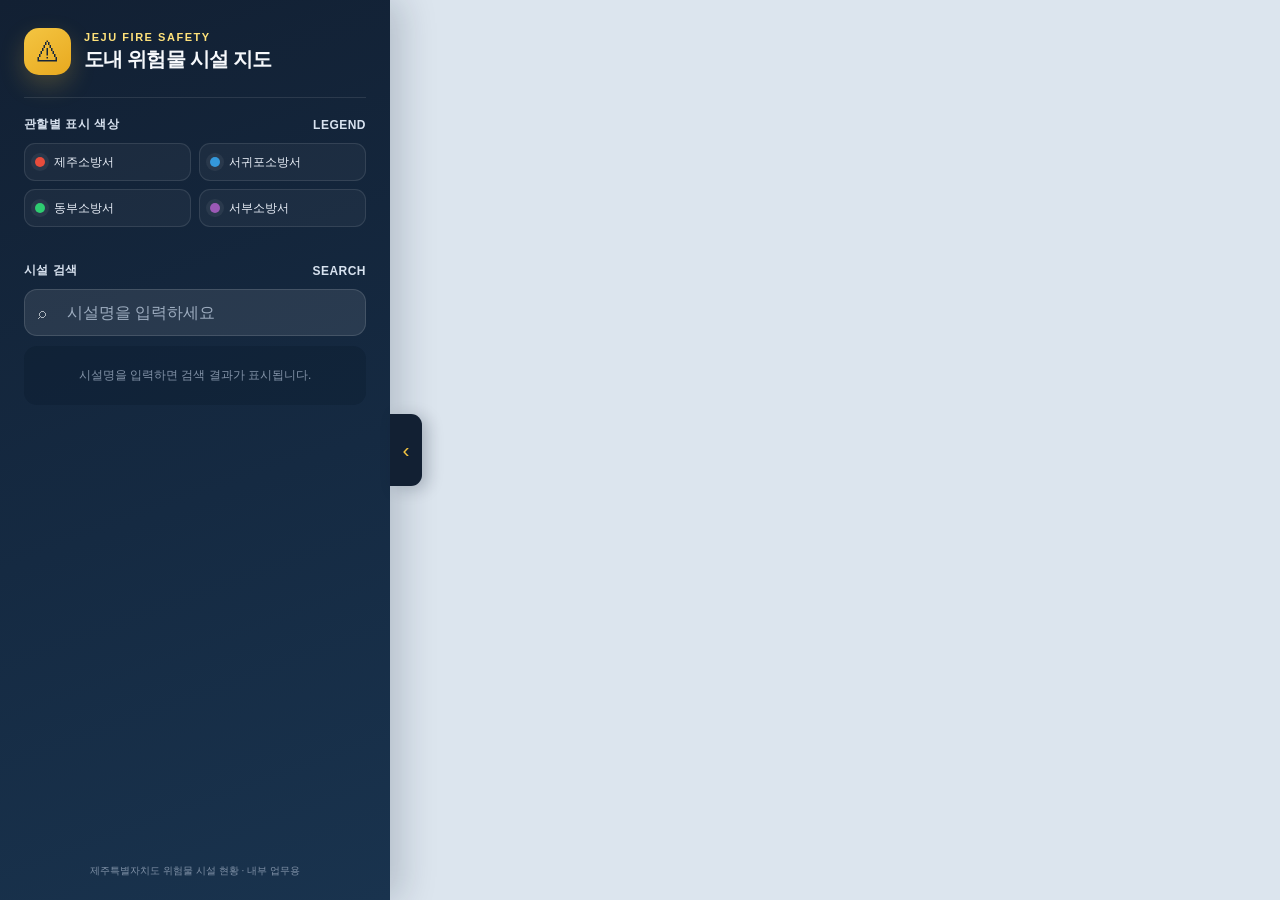
==== commit db376da1: "Update aa11.html" ====
--- a/aa11.html
+++ b/aa11.html
@@ -3,58 +3,210 @@
 <head>
     <meta charset="UTF-8">
     <title>제주 위험물 분포 지도</title>
-    <script src="https://dapi.kakao.com/v2/maps/sdk.js?appkey=7351cd9c9ec69e0dd7d99c82f08764c0&libraries=clusterer,services"></script>
+    <script src="https://dapi.kakao.com/v2/maps/sdk.js?appkey=8f48fc830c11cd975c0da7b09804d5f6&libraries=clusterer,services"></script>
     <style>
-        body { margin:0; display:flex; height:100vh; background:#1e1e1e; color:#fff; font-family:'Malgun Gothic'; }
-        #sidebar { width:380px; padding:25px; background:#2c3e50; z-index:10; display:flex; flex-direction:column; box-shadow:5px 0 15px rgba(0,0,0,0.5); flex-shrink:0; transition:margin-left .25s ease; }
-        #sidebarToggle { position:fixed; top:50%; left:430px; transform:translateY(-50%); z-index:20; width:34px; height:68px; border:0; border-radius:0 8px 8px 0; background:#f1c40f; color:#2c3e50; font-size:20px; font-weight:bold; cursor:pointer; box-shadow:3px 2px 8px rgba(0,0,0,.35); transition:left .25s ease; }
-        #sidebarToggle:hover { background:#ffd83d; }
-        body.sidebar-closed #sidebar { margin-left:-430px; }
+        :root { --navy:#122033; --navy-2:#182a41; --panel:#20354f; --line:rgba(255,255,255,.10); --gold:#f4c542; --gold-2:#ffe27a; --text:#f7f9fc; --muted:#aebbd0; --shadow:0 18px 50px rgba(3,13,27,.28); }
+        * { box-sizing:border-box; }
+        body { margin:0; display:flex; height:100vh; overflow:hidden; background:#dce5ee; color:var(--text); font-family:'Pretendard','Noto Sans KR','Malgun Gothic',sans-serif; }
+        button,input { font:inherit; }
+        #sidebar { width:390px; padding:28px 24px 22px; background:linear-gradient(160deg,var(--navy) 0%,#152a42 55%,#19334e 100%); z-index:10; display:flex; flex-direction:column; flex-shrink:0; box-shadow:10px 0 35px rgba(8,24,43,.20); transition:margin-left .28s cubic-bezier(.4,0,.2,1); }
+        .brand { display:flex; align-items:center; gap:13px; padding-bottom:22px; border-bottom:1px solid var(--line); }
+        .brand-icon { width:47px; height:47px; display:grid; place-items:center; border-radius:15px; background:linear-gradient(145deg,var(--gold),#e8a91f); color:#17263a; font-size:24px; box-shadow:0 10px 24px rgba(244,197,66,.22); }
+        .brand-copy { min-width:0; }
+        .brand-kicker { margin:0 0 4px; color:var(--gold-2); font-size:11px; font-weight:800; letter-spacing:.14em; }
+        .brand h1 { margin:0; font-size:20px; line-height:1.25; letter-spacing:-.04em; }
+        .section-title { display:flex; align-items:center; justify-content:space-between; margin:18px 0 10px; color:#d8e2ef; font-size:12px; font-weight:800; letter-spacing:.04em; }
+        .legend { display:grid; grid-template-columns:1fr 1fr; gap:8px; margin:0 0 17px; }
+        .color-item { display:flex; align-items:center; gap:9px; min-height:38px; padding:9px 10px; border:1px solid var(--line); border-radius:11px; background:rgba(255,255,255,.04); color:#e8eef7; font-size:12px; }
+        .box { width:10px; height:10px; flex:none; border-radius:50%; box-shadow:0 0 0 4px rgba(255,255,255,.06); }
+        #searchBox { min-height:0; flex:1; display:flex; flex-direction:column; }
+        .search-wrap { position:relative; }
+        .search-icon { position:absolute; left:14px; top:50%; transform:translateY(-50%); opacity:.64; pointer-events:none; }
+        #searchInput { width:100%; height:47px; padding:0 14px 0 42px; border:1px solid rgba(255,255,255,.13); border-radius:13px; outline:none; background:rgba(255,255,255,.09); color:#fff; transition:.2s ease; }
+        #searchInput::placeholder { color:#9dacbf; }
+        #searchInput:focus { border-color:var(--gold); background:rgba(255,255,255,.13); box-shadow:0 0 0 3px rgba(244,197,66,.12); }
+        #searchResults { min-height:0; margin:10px 0 0; list-style:none; padding:0; overflow-y:auto; border-radius:13px; background:rgba(7,20,36,.25); scrollbar-width:thin; scrollbar-color:#60738b transparent; }
+        #searchResults:empty::after { content:'시설명을 입력하면 검색 결과가 표시됩니다.'; display:block; padding:20px 15px; color:#8292a7; text-align:center; font-size:12px; line-height:1.6; }
+        #searchResults li { padding:12px 14px; border-bottom:1px solid rgba(255,255,255,.07); cursor:pointer; font-size:13px; transition:.18s ease; }
+        #searchResults li:last-child { border-bottom:0; }
+        #searchResults li:hover { padding-left:17px; background:rgba(244,197,66,.11); color:var(--gold-2); }
+        #searchResults small { display:block; margin-top:3px; color:#91a1b4; }
+        .sidebar-foot { margin-top:13px; color:#7f90a6; font-size:10px; text-align:center; }
+        #sidebarToggle { position:fixed; top:50%; left:390px; transform:translateY(-50%); z-index:20; width:32px; height:72px; border:0; border-radius:0 11px 11px 0; background:var(--navy); color:var(--gold); font-size:21px; cursor:pointer; box-shadow:6px 3px 16px rgba(9,24,42,.22); transition:left .28s cubic-bezier(.4,0,.2,1),background .2s; }
+        #sidebarToggle:hover { background:#1f3856; }
+        body.sidebar-closed #sidebar { margin-left:-390px; }
         body.sidebar-closed #sidebarToggle { left:0; }
-        #map { flex-grow:1; position:relative; }
-        #searchBox { margin-top:20px; flex-grow:1; display:flex; flex-direction:column; }
-        #searchInput { width:100%; padding:12px; border-radius:5px; border:none; margin-bottom:10px; outline:none;}
-        #searchResults { list-style:none; padding:0; overflow-y:auto; background:#34495e; border-radius:5px; flex-grow:1; }
-        #searchResults li { padding:12px; border-bottom:1px solid #485460; cursor:pointer; font-size:13px; }
-        #searchResults li:hover { background:#1e272e; color:#f1c40f; }
-        .legend { background:#34495e; padding:15px; border-radius:8px; font-size:12px; margin-top:15px; }
-        .color-item { display:flex; align-items:center; margin-bottom:5px; }
-        .box { width:12px; height:12px; margin-right:8px; border-radius:2px; }
-        .btn-tool { position:absolute; top:20px; right:20px; z-index:5; background:#fff; padding:10px; border-radius:5px; box-shadow:0 2px 5px rgba(0,0,0,0.3); color:#333; font-weight:bold; cursor:pointer; }
-        
-        /* 팝업 테이블 스타일링 */
-        .info-table { width:100%; border-collapse:collapse; margin-top:10px; font-size:12px; color:#333; }
-        .info-table th { background:#f1f2f6; padding:6px; border-bottom:2px solid #ccc; text-align:left; }
-        .info-table td { padding:6px; border-bottom:1px solid #eee; }
-        .private-contact-btn { width:100%; margin:8px 0 4px; padding:8px; border:1px solid #d7b516; border-radius:5px; background:#fff8d8; color:#5c4b00; font-weight:bold; cursor:pointer; }
-        .private-contact-btn:hover { background:#ffef9c; }
-        .private-contact-info { display:none; margin:7px 0; padding:9px; border-radius:5px; background:#f5f6fa; line-height:1.7; }
+        #map { flex:1; min-width:0; position:relative; }
+        .btn-tool { position:absolute; top:20px; right:20px; z-index:5; display:flex; align-items:center; gap:8px; border:1px solid rgba(15,35,56,.10); background:rgba(255,255,255,.96); padding:11px 14px; border-radius:12px; box-shadow:0 8px 24px rgba(15,35,56,.16); color:#213751; font-size:12px; font-weight:800; cursor:pointer; backdrop-filter:blur(10px); transition:.2s ease; }
+        .btn-tool:hover { transform:translateY(-1px); box-shadow:0 11px 28px rgba(15,35,56,.20); }
+        .info-card { width:350px; padding:18px; color:#26384d; background:#fff; border-radius:16px; box-shadow:var(--shadow); }
+        .info-head { display:flex; align-items:flex-start; gap:11px; padding-bottom:13px; border-bottom:1px solid #edf1f5; }
+        .info-icon { width:38px; height:38px; flex:none; display:grid; place-items:center; border-radius:12px; background:#fff3c2; font-size:19px; }
+        .info-title { margin:0; color:#172a40; font-size:17px; line-height:1.35; letter-spacing:-.03em; }
+        .info-meta { margin-top:5px; color:#6f7f91; font-size:12px; }
+        .info-address { display:flex; gap:8px; margin:13px 0 6px; padding:10px 11px; border-radius:10px; background:#f6f8fb; color:#536477; font-size:12px; line-height:1.45; }
+        .roadview-btn { width:100%; margin:7px 0 11px; padding:10px; border:0; border-radius:10px; background:#1b314b; color:#fff; cursor:pointer; font-weight:800; transition:.18s; }
+        .roadview-btn:hover { background:#244465; }
+        .detail-label { display:flex; align-items:center; gap:7px; margin:2px 0 8px; color:#2a5c87; font-size:12px; font-weight:800; }
+        .detail-scroll { max-height:180px; overflow-y:auto; border-top:1px solid #e7edf3; padding-top:11px; }
+        .info-table { width:100%; border-collapse:separate; border-spacing:0; font-size:11px; color:#34465a; overflow:hidden; border:1px solid #e7edf3; border-radius:9px; }
+        .info-table th { background:#f4f7fa; padding:8px 7px; border-bottom:1px solid #dde5ed; text-align:left; color:#637589; }
+        .info-table td { padding:8px 7px; border-bottom:1px solid #eef2f6; }
+        .info-table tr:last-child td { border-bottom:0; }
+        .private-contact-btn { width:100%; margin:8px 0 5px; padding:10px; border:1px solid #ecd068; border-radius:10px; background:linear-gradient(180deg,#fff9df,#fff3bd); color:#66520b; font-weight:800; cursor:pointer; transition:.18s; }
+        .private-contact-btn:hover { transform:translateY(-1px); box-shadow:0 6px 15px rgba(165,132,22,.13); }
+        .private-contact-info { display:none; margin:9px 0; padding:11px 12px; border:1px solid #dce7f1; border-radius:10px; background:#f5f8fb; color:#34475c; font-size:12px; line-height:1.8; }
+        .modal-backdrop { position:fixed; inset:0; z-index:100; display:none; place-items:center; padding:20px; background:rgba(7,18,31,.62); backdrop-filter:blur(7px); }
+        .modal-backdrop.open { display:grid; animation:fadeIn .16s ease-out; }
+        .lock-modal { width:min(390px,100%); padding:26px; border:1px solid rgba(255,255,255,.65); border-radius:22px; background:#fff; color:#25384d; box-shadow:0 30px 80px rgba(4,17,32,.35); animation:popIn .2s ease-out; }
+        .lock-symbol { width:54px; height:54px; display:grid; place-items:center; margin-bottom:17px; border-radius:17px; background:#fff4c8; font-size:26px; }
+        .lock-modal h2 { margin:0; color:#152b43; font-size:21px; letter-spacing:-.04em; }
+        .lock-modal p { margin:8px 0 17px; color:#738296; font-size:13px; line-height:1.55; }
+        #privatePassword { width:100%; height:49px; padding:0 14px; border:1px solid #d7e0e9; border-radius:11px; outline:none; background:#f8fafc; color:#182c44; letter-spacing:.2em; transition:.2s; }
+        #privatePassword:focus { border-color:#d8af27; box-shadow:0 0 0 3px rgba(216,175,39,.13); background:#fff; }
+        .password-error { min-height:18px; margin:7px 2px 0; color:#d64545; font-size:11px; }
+        .modal-actions { display:flex; gap:9px; margin-top:8px; }
+        .modal-actions button { flex:1; height:43px; border:0; border-radius:10px; cursor:pointer; font-weight:800; }
+        .btn-cancel { background:#edf1f5; color:#617186; }
+        .btn-confirm { background:#1a314c; color:#fff; }
+        .btn-confirm:hover { background:#244665; }
+        .roadview-backdrop { position:fixed; inset:0; z-index:90; display:none; place-items:center; padding:22px; background:rgba(7,18,31,.68); backdrop-filter:blur(7px); }
+        .roadview-backdrop.open { display:grid; animation:fadeIn .16s ease-out; }
+        .roadview-modal { width:min(920px,96vw); overflow:hidden; border:1px solid rgba(255,255,255,.5); border-radius:20px; background:#fff; color:#25384d; box-shadow:0 30px 90px rgba(4,17,32,.42); }
+        .roadview-head { display:flex; align-items:center; justify-content:space-between; gap:16px; padding:16px 18px; border-bottom:1px solid #e4eaf0; }
+        .roadview-title { min-width:0; }
+        .roadview-title h2 { margin:0; overflow:hidden; color:#152b43; font-size:17px; text-overflow:ellipsis; white-space:nowrap; }
+        .roadview-title p { margin:5px 0 0; color:#738296; font-size:11px; }
+        .roadview-close { width:36px; height:36px; flex:none; border:0; border-radius:10px; background:#edf1f5; color:#53667b; font-size:20px; cursor:pointer; }
+        #roadviewContainer { width:100%; height:min(68vh,610px); background:#e8edf2; }
+        .roadview-loading { display:flex; align-items:center; gap:8px; color:#2c5d86; }
+        @keyframes fadeIn { from{opacity:0} to{opacity:1} }
+        @keyframes popIn { from{opacity:0;transform:translateY(8px) scale(.98)} to{opacity:1;transform:none} }
+        @media (max-width:700px) { #sidebar{width:330px;padding:22px 18px} #sidebarToggle{left:330px} body.sidebar-closed #sidebar{margin-left:-330px} .legend{grid-template-columns:1fr} .info-card{width:300px} }
     </style>
 </head>
 <body>
 <div id="sidebar">
-    <h2 style="color:#f1c40f; margin-top:0;">🗺️ 도내 위험물 시설 지도</h2>
+    <div class="brand">
+        <div class="brand-icon">⚠</div>
+        <div class="brand-copy"><p class="brand-kicker">JEJU FIRE SAFETY</p><h1>도내 위험물 시설 지도</h1></div>
+    </div>
+    <p class="section-title"><span>관할별 표시 색상</span><span>LEGEND</span></p>
     <div class="legend">
-        <b>[관할별 색상]</b><br>
-        <div class="color-item"><div class="box" style="background:#e74c3c;"></div>제주소방서</div>
-        <div class="color-item"><div class="box" style="background:#3498db;"></div>서귀포소방서</div>
-        <div class="color-item"><div class="box" style="background:#2ecc71;"></div>동부소방서</div>
-        <div class="color-item"><div class="box" style="background:#9b59b6;"></div>서부소방서</div>
+        <div class="color-item"><span class="box" style="background:#e74c3c"></span>제주소방서</div>
+        <div class="color-item"><span class="box" style="background:#3498db"></span>서귀포소방서</div>
+        <div class="color-item"><span class="box" style="background:#2ecc71"></span>동부소방서</div>
+        <div class="color-item"><span class="box" style="background:#9b59b6"></span>서부소방서</div>
     </div>
     <div id="searchBox">
-        <input type="text" id="searchInput" placeholder="대상명 검색..." onkeyup="filterSearch()">
+        <p class="section-title"><span>시설 검색</span><span>SEARCH</span></p>
+        <div class="search-wrap"><span class="search-icon">⌕</span><input type="text" id="searchInput" placeholder="시설명을 입력하세요" onkeyup="filterSearch()" autocomplete="off"></div>
         <ul id="searchResults"></ul>
     </div>
+    <div class="sidebar-foot">제주특별자치도 위험물 시설 현황 · 내부 업무용</div>
 </div>
 <button id="sidebarToggle" type="button" onclick="toggleSidebar()" aria-label="사이드 창 닫기" aria-expanded="true" title="사이드 창 열기/닫기">‹</button>
 <div id="map">
-    <div class="btn-tool" onclick="toggleDist()">📏 거리 측정 도구 ON/OFF</div>
+</div>
+<div id="roadviewModal" class="roadview-backdrop" role="dialog" aria-modal="true" aria-labelledby="roadviewTitle" onclick="closeRoadview(event)">
+    <div class="roadview-modal">
+        <div class="roadview-head">
+            <div class="roadview-title"><h2 id="roadviewTitle">가장 가까운 로드뷰</h2><p id="roadviewStatus" class="roadview-loading">주변 촬영 지점을 찾고 있습니다.</p></div>
+            <button class="roadview-close" type="button" onclick="closeRoadview()" aria-label="로드뷰 닫기">×</button>
+        </div>
+        <div id="roadviewContainer"></div>
+    </div>
+</div>
+<div id="privateModal" class="modal-backdrop" role="dialog" aria-modal="true" aria-labelledby="lockTitle" onclick="closePrivateModal(event)">
+    <div class="lock-modal">
+        <div class="lock-symbol">🔐</div>
+        <h2 id="lockTitle">관리자 연락처 확인</h2>
+        <p>내부 업무 담당자만 열람할 수 있습니다.<br>비밀번호를 입력해 주세요.</p>
+        <input id="privatePassword" type="password" inputmode="numeric" maxlength="12" placeholder="비밀번호" onkeydown="if(event.key==='Enter') confirmPrivateInfo()">
+        <div id="passwordError" class="password-error" aria-live="polite"></div>
+        <div class="modal-actions"><button class="btn-cancel" type="button" onclick="closePrivateModal()">취소</button><button class="btn-confirm" type="button" onclick="confirmPrivateInfo()">확인</button></div>
+    </div>
 </div>
 <script>
     var mapData = [{"NO":1,"관할서/센터":"서귀포소방서/중문119센터","제조소등구분":"옥내탱크저장소","대상명":"롯데호텔 제주","설치자":"(주)호텔롯데  (주)호텔롯데","배수":"16","주소":"제주특별자치도 서귀포시 색달동  2812-4 외 7필지","도로명":"중문관광로72번길 35 롯데호텔 ","":"","세부내역":[{"순번":"1","관할":"서귀포소방서/중문119센터","사업장명":"롯데호텔 제주","제조소 구분":"옥내탱크저장소","(*)품명":"제2석유류(비수용성액체)","(*)세부품질명":"경유","지정수량 배수":"16","(*)최대용량":"16000","사업장 총 탱크수":"1"}],"lat":"33.2482710924721","lng":"126.410412652417","위험물안전관리자":"조준(064-731-4170)","전화번호":"064-738-8140"},{"NO":2,"관할서/센터":"동부소방서/성산119센터","제조소등구분":"옥외탱크저장소","대상명":"김정문알로에","설치자":"(주)김정문알로에  (주)김정문알로에","배수":"3.5","주소":"제주특별자치도 서귀포시 성산읍 신풍리  1680-0","도로명":"성읍정의현로32번길 43 김정문알로에 ","":"","세부내역":[{"순번":"2","관할":"동부소방서/성산119센터","사업장명":"김정문알로에","제조소 구분":"옥외탱크저장소","(*)품명":"제2석유류(비수용성액체)","(*)세부품질명":"경유","지정수량 배수":"3.5","(*)최대용량":"3500","사업장 총 탱크수":"1"}],"lat":"33.3840769135344","lng":"126.805977092119","위험물안전관리자":"오동엽(010-7373-1361)","전화번호":"787-3593"},{"NO":3,"관할서/센터":"서부소방서/애월119센터","제조소등구분":"옥내탱크저장소","대상명":"제주외국어고등학교","설치자":"제주도교육감  제주외국어고등학교","배수":"4.5","주소":"제주특별자치도 제주시 애월읍 고성리  94-0 94번지 외 1 필지","도로명":"고성남길 34 제주외국어고등학교 ","":"","세부내역":[{"순번":"3","관할":"서부소방서/애월119센터","사업장명":"제주외국어고등학교","제조소 구분":"옥내탱크저장소","(*)품명":"제2석유류(비수용성액체)","(*)세부품질명":"","지정수량 배수":"4.5","(*)최대용량":"4500","사업장 총 탱크수":"1"}],"위험물안전관리자":"고희상(20260406/064-717-7713)","전화번호":"799-2383"},{"NO":4,"관할서/센터":"제주소방서/항만119센터","제조소등구분":"옥외탱크저장소","대상명":"추자수협","설치자":"추자도수산업협동조합  추자수협장3","배수":"90","주소":"제주특별자치도 제주시 추자면 대서리  4-17","도로명":"추자로 1 추자수협 ","":"","세부내역":[{"순번":"4","관할":"제주소방서/항만119센터","사업장명":"추자수협","제조소 구분":"옥외탱크저장소","(*)품명":"제2석유류(비수용성액체)","(*)세부품질명":"","지정수량 배수":"90","(*)최대용량":"90000","사업장 총 탱크수":"1"},{"순번":"6","관할":"제주소방서/항만119센터","사업장명":"추자수협","제조소 구분":"주유취급소","(*)품명":"제2석유류(비수용성액체)","(*)세부품질명":"경유","지정수량 배수":"200","(*)최대용량":"200000","사업장 총 탱크수":"3"},{"순번":"","관할":"제주소방서/항만119센터","사업장명":"추자수협","제조소 구분":"주유취급소","(*)품명":"제2석유류(비수용성액체)","(*)세부품질명":"경유","지정수량 배수":"200","(*)최대용량":"200000","사업장 총 탱크수":"3"},{"순번":"","관할":"제주소방서/항만119센터","사업장명":"추자수협","제조소 구분":"주유취급소","(*)품명":"제2석유류(비수용성액체)","(*)세부품질명":"경유","지정수량 배수":"90","(*)최대용량":"90000","사업장 총 탱크수":"3"},{"순번":"1410","관할":"제주소방서/항만119센터","사업장명":"추자수협","제조소 구분":"옥외탱크저장소","(*)품명":"제2석유류(비수용성액체)","(*)세부품질명":"","지정수량 배수":"200","(*)최대용량":"200000","사업장 총 탱크수":"1"},{"순번":"1411","관할":"제주소방서/항만119센터","사업장명":"추자수협","제조소 구분":"옥외탱크저장소","(*)품명":"제2석유류(비수용성액체)","(*)세부품질명":"","지정수량 배수":"200","(*)최대용량":"200000","사업장 총 탱크수":"1"}],"lat":"33.9621979644823","lng":"126.299507539158","위험물안전관리자":"박풍순(20251020/064-742-8192)","전화번호":"064-742-8193"},{"NO":5,"관할서/센터":"제주소방서/항만119센터","제조소등구분":"옥외탱크저장소","대상명":"GS칼텍스(주)제주물류센터","설치자":"GS칼텍스(주)  GS칼텍스(주)9","배수":"480","주소":"제주특별자치도 제주시 건입동  849-0","도로명":"임항로 168 GS칼텍스 ","":"","세부내역":[{"순번":"5","관할":"제주소방서/항만119센터","사업장명":"GS칼텍스(주)제주물류센터","제조소 구분":"옥외탱크저장소","(*)품명":"제3석유류(비수용성액체)","(*)세부품질명":"","지정수량 배수":"480","(*)최대용량":"960000","사업장 총 탱크수":"1"},{"순번":"125","관할":"제주소방서/항만119센터","사업장명":"GS칼텍스(주)제주물류센터","제조소 구분":"이송취급소","(*)품명":"제1석유류(비수용성액체)","(*)세부품질명":"휘발유","지정수량 배수":"4800","(*)최대용량":"960000","사업장 총 탱크수":"3"},{"순번":"","관할":"제주소방서/항만119센터","사업장명":"GS칼텍스(주)제주물류센터","제조소 구분":"이송취급소","(*)품명":"제2석유류(비수용성액체)","(*)세부품질명":"경등유","지정수량 배수":"5800","(*)최대용량":"5800000","사업장 총 탱크수":"3"},{"순번":"","관할":"제주소방서/항만119센터","사업장명":"GS칼텍스(주)제주물류센터","제조소 구분":"이송취급소","(*)품명":"제3석유류(비수용성액체)","(*)세부품질명":"중유","지정수량 배수":"750","(*)최대용량":"1500000","사업장 총 탱크수":"3"},{"순번":"616","관할":"제주소방서/항만119센터","사업장명":"GS칼텍스(주)제주물류센터","제조소 구분":"옥외탱크저장소","(*)품명":"제2석유류(비수용성액체)","(*)세부품질명":"","지정수량 배수":"960","(*)최대용량":"960000","사업장 총 탱크수":"1"},{"순번":"617","관할":"제주소방서/항만119센터","사업장명":"GS칼텍스(주)제주물류센터","제조소 구분":"옥외탱크저장소","(*)품명":"제2석유류(비수용성액체)","(*)세부품질명":"","지정수량 배수":"960","(*)최대용량":"960000","사업장 총 탱크수":"1"},{"순번":"618","관할":"제주소방서/항만119센터","사업장명":"GS칼텍스(주)제주물류센터","제조소 구분":"옥외탱크저장소","(*)품명":"제2석유류(비수용성액체)","(*)세부품질명":"","지정수량 배수":"1730","(*)최대용량":"1730000","사업장 총 탱크수":"1"},{"순번":"619","관할":"제주소방서/항만119센터","사업장명":"GS칼텍스(주)제주물류센터","제조소 구분":"옥외탱크저장소","(*)품명":"제2석유류(비수용성액체)","(*)세부품질명":"","지정수량 배수":"960","(*)최대용량":"960000","사업장 총 탱크수":"1"},{"순번":"620","관할":"제주소방서/항만119센터","사업장명":"GS칼텍스(주)제주물류센터","제조소 구분":"일반취급소","(*)품명":"제1석유류(비수용성액체)","(*)세부품질명":"휘발유","지정수량 배수":"4800","(*)최대용량":"960000","사업장 총 탱크수":"13"},{"순번":"","관할":"제주소방서/항만119센터","사업장명":"GS칼텍스(주)제주물류센터","제조소 구분":"일반취급소","(*)품명":"제3석유류(비수용성액체)","(*)세부품질명":"중유","지정수량 배수":"480","(*)최대용량":"960000","사업장 총 탱크수":"13"},{"순번":"","관할":"제주소방서/항만119센터","사업장명":"GS칼텍스(주)제주물류센터","제조소 구분":"일반취급소","(*)품명":"제2석유류(비수용성액체)","(*)세부품질명":"경유","지정수량 배수":"960","(*)최대용량":"960000","사업장 총 탱크수":"13"},{"순번":"","관할":"제주소방서/항만119센터","사업장명":"GS칼텍스(주)제주물류센터","제조소 구분":"일반취급소","(*)품명":"제2석유류(비수용성액체)","(*)세부품질명":"등유","지정수량 배수":"960","(*)최대용량":"960000","사업장 총 탱크수":"13"},{"순번":"","관할":"제주소방서/항만119센터","사업장명":"GS칼텍스(주)제주물류센터","제조소 구분":"일반취급소","(*)품명":"제2석유류(비수용성액체)","(*)세부품질명":"등유","지정수량 배수":"960","(*)최대용량":"960000","사업장 총 탱크수":"13"},{"순번":"","관할":"제주소방서/항만119센터","사업장명":"GS칼텍스(주)제주물류센터","제조소 구분":"일반취급소","(*)품명":"제2석유류(비수용성액체)","(*)세부품질명":"항공유","지정수량 배수":"960","(*)최대용량":"960000","사업장 총 탱크수":"13"},{"순번":"","관할":"제주소방서/항만119센터","사업장명":"GS칼텍스(주)제주물류센터","제조소 구분":"일반취급소","(*)품명":"제2석유류(비수용성액체)","(*)세부품질명":"항공유","지정수량 배수":"960","(*)최대용량":"960000","사업장 총 탱크수":"13"},{"순번":"","관할":"제주소방서/항만119센터","사업장명":"GS칼텍스(주)제주물류센터","제조소 구분":"일반취급소","(*)품명":"제2석유류(비수용성액체)","(*)세부품질명":"경유","지정수량 배수":"960","(*)최대용량":"960000","사업장 총 탱크수":"13"},{"순번":"","관할":"제주소방서/항만119센터","사업장명":"GS칼텍스(주)제주물류센터","제조소 구분":"일반취급소","(*)품명":"제2석유류(비수용성액체)","(*)세부품질명":"경유","지정수량 배수":"960","(*)최대용량":"960000","사업장 총 탱크수":"13"},{"순번":"","관할":"제주소방서/항만119센터","사업장명":"GS칼텍스(주)제주물류센터","제조소 구분":"일반취급소","(*)품명":"제2석유류(비수용성액체)","(*)세부품질명":"첨가제","지정수량 배수":"0.26","(*)최대용량":"260","사업장 총 탱크수":"13"},{"순번":"","관할":"제주소방서/항만119센터","사업장명":"GS칼텍스(주)제주물류센터","제조소 구분":"일반취급소","(*)품명":"제2석유류(비수용성액체)","(*)세부품질명":"첨가제","지정수량 배수":"0.59","(*)최대용량":"590","사업장 총 탱크수":"13"},{"순번":"","관할":"제주소방서/항만119센터","사업장명":"GS칼텍스(주)제주물류센터","제조소 구분":"일반취급소","(*)품명":"제2석유류(비수용성액체)","(*)세부품질명":"경유","지정수량 배수":"1730","(*)최대용량":"1730000","사업장 총 탱크수":"13"},{"순번":"","관할":"제주소방서/항만119센터","사업장명":"GS칼텍스(주)제주물류센터","제조소 구분":"일반취급소","(*)품명":"제2석유류(비수용성액체)","(*)세부품질명":"등유","지정수량 배수":"2355","(*)최대용량":"2355000","사업장 총 탱크수":"13"},{"순번":"621","관할":"제주소방서/항만119센터","사업장명":"GS칼텍스(주)제주물류센터","제조소 구분":"옥외탱크저장소","(*)품명":"제1석유류(비수용성액체)","(*)세부품질명":"","지정수량 배수":"4800","(*)최대용량":"960000","사업장 총 탱크수":"1"},{"순번":"622","관할":"제주소방서/항만119센터","사업장명":"GS칼텍스(주)제주물류센터","제조소 구분":"옥외탱크저장소","(*)품명":"제2석유류(비수용성액체)","(*)세부품질명":"","지정수량 배수":"960","(*)최대용량":"960000","사업장 총 탱크수":"1"},{"순번":"623","관할":"제주소방서/항만119센터","사업장명":"GS칼텍스(주)제주물류센터","제조소 구분":"옥외탱크저장소","(*)품명":"제2석유류(비수용성액체)","(*)세부품질명":"","지정수량 배수":"960","(*)최대용량":"960000","사업장 총 탱크수":"1"},{"순번":"624","관할":"제주소방서/항만119센터","사업장명":"GS칼텍스(주)제주물류센터","제조소 구분":"옥외탱크저장소","(*)품명":"제3석유류(비수용성액체)","(*)세부품질명":"중유","지정수량 배수":"480","(*)최대용량":"960000","사업장 총 탱크수":"1"},{"순번":"625","관할":"제주소방서/항만119센터","사업장명":"GS칼텍스(주)제주물류센터","제조소 구분":"옥외탱크저장소","(*)품명":"제2석유류(비수용성액체)","(*)세부품질명":"","지정수량 배수":"960","(*)최대용량":"960000","사업장 총 탱크수":"1"},{"순번":"626","관할":"제주소방서/항만119센터","사업장명":"GS칼텍스(주)제주물류센터","제조소 구분":"옥외탱크저장소","(*)품명":"제2석유류(비수용성액체)","(*)세부품질명":"","지정수량 배수":"2355","(*)최대용량":"2355000","사업장 총 탱크수":"1"}],"lat":"33.5202855968483","lng":"126.542008868464","위험물안전관리자":"양재생(20050428/722-5346)","전화번호":"064-722-5346"},{"NO":6,"관할서/센터":"제주소방서/항만119센터","제조소등구분":"주유취급소","대상명":"추자수협","설치자":"추자도수산업협동조합  추자도수산업협동조합","배수":"490","주소":"제주특별자치도 제주시 추자면 대서리  4-17","도로명":"대서1길 16 추자수협 ","":"","세부내역":[{"순번":"4","관할":"제주소방서/항만119센터","사업장명":"추자수협","제조소 구분":"옥외탱크저장소","(*)품명":"제2석유류(비수용성액체)","(*)세부품질명":"","지정수량 배수":"90","(*)최대용량":"90000","사업장 총 탱크수":"1"},{"순번":"6","관할":"제주소방서/항만119센터","사업장명":"추자수협","제조소 구분":"주유취급소","(*)품명":"제2석유류(비수용성액체)","(*)세부품질명":"경유","지정수량 배수":"200","(*)최대용량":"200000","사업장 총 탱크수":"3"},{"순번":"","관할":"제주소방서/항만119센터","사업장명":"추자수협","제조소 구분":"주유취급소","(*)품명":"제2석유류(비수용성액체)","(*)세부품질명":"경유","지정수량 배수":"200","(*)최대용량":"200000","사업장 총 탱크수":"3"},{"순번":"","관할":"제주소방서/항만119센터","사업장명":"추자수협","제조소 구분":"주유취급소","(*)품명":"제2석유류(비수용성액체)","(*)세부품질명":"경유","지정수량 배수":"90","(*)최대용량":"90000","사업장 총 탱크수":"3"},{"순번":"1410","관할":"제주소방서/항만119센터","사업장명":"추자수협","제조소 구분":"옥외탱크저장소","(*)품명":"제2석유류(비수용성액체)","(*)세부품질명":"","지정수량 배수":"200","(*)최대용량":"200000","사업장 총 탱크수":"1"},{"순번":"1411","관할":"제주소방서/항만119센터","사업장명":"추자수협","제조소 구분":"옥외탱크저장소","(*)품명":"제2석유류(비수용성액체)","(*)세부품질명":"","지정수량 배수":"200","(*)최대용량":"200000","사업장 총 탱크수":"1"}],"lat":"33.9621979644823","lng":"126.299507539158","위험물안전관리자":"박풍순(20251020/064-742-8192)","전화번호":"742-8193"},{"NO":7,"관할서/센터":"서귀포소방서/동홍119센터","제조소등구분":"이동탱크저장소","대상명":"SK엔크린 서귀주유소","설치자":"김석근","배수":"3","주소":"제주특별자치도 서귀포시 서귀동  218-5","도로명":"중정로 122 SK서귀주유소 ","":"","세부내역":[{"순번":"7","관할":"서귀포소방서/동홍119센터","사업장명":"SK엔크린 서귀주유소","제조소 구분":"이동탱크저장소","(*)품명":"제2석유류(비수용성액체)","(*)세부품질명":"","지정수량 배수":"3","(*)최대용량":"3000","사업장 총 탱크수":"1"},{"순번":"24","관할":"서귀포소방서/동홍119센터","사업장명":"SK엔크린 서귀주유소","제조소 구분":"주유취급소","(*)품명":"제1석유류(비수용성액체)","(*)세부품질명":"휘발유","지정수량 배수":"200","(*)최대용량":"40000","사업장 총 탱크수":"4"},{"순번":"","관할":"서귀포소방서/동홍119센터","사업장명":"SK엔크린 서귀주유소","제조소 구분":"주유취급소","(*)품명":"제2석유류(비수용성액체)","(*)세부품질명":"경유","지정수량 배수":"40","(*)최대용량":"40000","사업장 총 탱크수":"4"},{"순번":"","관할":"서귀포소방서/동홍119센터","사업장명":"SK엔크린 서귀주유소","제조소 구분":"주유취급소","(*)품명":"제2석유류(비수용성액체)","(*)세부품질명":"등유","지정수량 배수":"40","(*)최대용량":"40000","사업장 총 탱크수":"4"},{"순번":"","관할":"서귀포소방서/동홍119센터","사업장명":"SK엔크린 서귀주유소","제조소 구분":"주유취급소","(*)품명":"제2석유류(비수용성액체)","(*)세부품질명":"경유","지정수량 배수":"10","(*)최대용량":"10000","사업장 총 탱크수":"4"}],"lat":"33.2484118676099","lng":"126.56924591901","위험물안전관리자":"","전화번호":"010-5406-5555"},{"NO":8,"관할서/센터":"동부소방서/조천119센터","제조소등구분":"주유취급소","대상명":"우리주유소","설치자":"고정심","배수":"130","주소":"제주특별자치도 제주시 조천읍 함덕리  3042-0","도로명":"신북로 448 우리주유소 ","":"","세부내역":[{"순번":"8","관할":"동부소방서/조천119센터","사업장명":"우리주유소","제조소 구분":"주유취급소","(*)품명":"제1석유류(비수용성액체)","(*)세부품질명":"휘발유","지정수량 배수":"70","(*)최대용량":"14000","사업장 총 탱크수":"4"},{"순번":"","관할":"동부소방서/조천119센터","사업장명":"우리주유소","제조소 구분":"주유취급소","(*)품명":"제2석유류(비수용성액체)","(*)세부품질명":"경유","지정수량 배수":"20","(*)최대용량":"20000","사업장 총 탱크수":"4"},{"순번":"","관할":"동부소방서/조천119센터","사업장명":"우리주유소","제조소 구분":"주유취급소","(*)품명":"제2석유류(비수용성액체)","(*)세부품질명":"경유","지정수량 배수":"20","(*)최대용량":"20000","사업장 총 탱크수":"4"},{"순번":"","관할":"동부소방서/조천119센터","사업장명":"우리주유소","제조소 구분":"주유취급소","(*)품명":"제2석유류(비수용성액체)","(*)세부품질명":"등유","지정수량 배수":"6","(*)최대용량":"6000","사업장 총 탱크수":"4"},{"순번":"863","관할":"동부소방서/조천119센터","사업장명":"우리주유소","제조소 구분":"이동탱크저장소","(*)품명":"제2석유류(비수용성액체)","(*)세부품질명":"","지정수량 배수":"3","(*)최대용량":"3000","사업장 총 탱크수":"1"}],"lat":"33.5435575638345","lng":"126.658228244323","위험물안전관리자":"고정심(20051008/010-9119-8372)","전화번호":"782-0072"},{"NO":9,"관할서/센터":"서귀포소방서/대신119센터","제조소등구분":"주유취급소","대상명":"도순주유소(도순농협주유소)","설치자":"삼남석유(주)  장규성, 장규방","배수":"310","주소":"제주특별자치도 서귀포시 도순동  758-3","도로명":"일주서로 366 ","":"","세부내역":[{"순번":"9","관할":"서귀포소방서/대신119센터","사업장명":"도순주유소(도순농협주유소)","제조소 구분":"주유취급소","(*)품명":"제1석유류(비수용성액체)","(*)세부품질명":"휘발유","지정수량 배수":"120","(*)최대용량":"24000","사업장 총 탱크수":"4"},{"순번":"","관할":"서귀포소방서/대신119센터","사업장명":"도순주유소(도순농협주유소)","제조소 구분":"주유취급소","(*)품명":"제2석유류(비수용성액체)","(*)세부품질명":"경유","지정수량 배수":"40","(*)최대용량":"40000","사업장 총 탱크수":"4"},{"순번":"","관할":"서귀포소방서/대신119센터","사업장명":"도순주유소(도순농협주유소)","제조소 구분":"주유취급소","(*)품명":"제2석유류(비수용성액체)","(*)세부품질명":"실내등유","지정수량 배수":"10","(*)최대용량":"10000","사업장 총 탱크수":"4"},{"순번":"","관할":"서귀포소방서/대신119센터","사업장명":"도순주유소(도순농협주유소)","제조소 구분":"주유취급소","(*)품명":"제1석유류(비수용성액체)","(*)세부품질명":"휘발유","지정수량 배수":"200","(*)최대용량":"40000","사업장 총 탱크수":"4"},{"순번":"216","관할":"서귀포소방서/효돈119센터","사업장명":"도순주유소(도순농협주유소)","제조소 구분":"이동탱크저장소","(*)품명":"제2석유류(비수용성액체)","(*)세부품질명":"경질유","지정수량 배수":"1.5","(*)최대용량":"1500","사업장 총 탱크수":"1"}],"lat":"33.2531609573468","lng":"126.469496192907","위험물안전관리자":"노인순(20260327/010-3872-3543)","전화번호":"0647535151"},{"NO":10,"관할서/센터":"서귀포소방서/효돈119센터","제조소등구분":"옥내탱크저장소","대상명":"3함대항공대(구. 301방어전대)","설치자":"해군 제3함대 항공대","배수":"4.5","주소":"제주특별자치도 서귀포시 토평동  3286-0","도로명":"인정오름로 200 ","":"","세부내역":[{"순번":"10","관할":"서귀포소방서/효돈119센터","사업장명":"3함대항공대(구. 301방어전대)","제조소 구분":"옥내탱크저장소","(*)품명":"제2석유류(비수용성액체)","(*)세부품질명":"경유","지정수량 배수":"4.5","(*)최대용량":"4500","사업장 총 탱크수":"1"},{"순번":"145","관할":"서귀포소방서/효돈119센터","사업장명":"3함대항공대(구. 301방어전대)","제조소 구분":"지하탱크저장소","(*)품명":"제2석유류(비수용성액체)","(*)세부품질명":"항공유(JP-8)","지정수량 배수":"7.5","(*)최대용량":"7500","사업장 총 탱크수":"1"},{"순번":"146","관할":"서귀포소방서/효돈119센터","사업장명":"3함대항공대(구. 301방어전대)","제조소 구분":"주유취급소","(*)품명":"제2석유류(비수용성액체)","(*)세부품질명":"항공유(JP-8)","지정수량 배수":"1.2","(*)최대용량":"1200","사업장 총 탱크수":"1"},{"순번":"147","관할":"서귀포소방서/효돈119센터","사업장명":"3함대항공대(구. 301방어전대)","제조소 구분":"지하탱크저장소","(*)품명":"제2석유류(비수용성액체)","(*)세부품질명":"항공유(JP-8)","지정수량 배수":"41.95","(*)최대용량":"41950","사업장 총 탱크수":"1"},{"순번":"195","관할":"서귀포소방서/효돈119센터","사업장명":"3함대항공대(구. 301방어전대)","제조소 구분":"이동탱크저장소","(*)품명":"제2석유류(비수용성액체)","(*)세부품질명":"항공유","지정수량 배수":"19.93","(*)최대용량":"19925","사업장 총 탱크수":"1"},{"순번":"218","관할":"서귀포소방서/효돈119센터","사업장명":"3함대항공대(구. 301방어전대)","제조소 구분":"옥외탱크저장소","(*)품명":"제2석유류(비수용성액체)","(*)세부품질명":"경유","지정수량 배수":"8.5","(*)최대용량":"8500","사업장 총 탱크수":"1"}],"lat":"33.2951932985339","lng":"126.570926467866","위험물안전관리자":"신주석(20260401/010-3506-2504)","전화번호":"010-9327-4017"},{"NO":11,"관할서/센터":"서귀포소방서/중문119센터","제조소등구분":"일반취급소","대상명":"중문골프클럽(CC) 클럽하우스(한국관광공사)","설치자":"한국관광공사골프장  한국관광공사사장","배수":"1.2","주소":"제주특별자치도 서귀포시 색달동  2101-0","도로명":"중문관광로72번길 60 ","":"","세부내역":[{"순번":"11","관할":"서귀포소방서/중문119센터","사업장명":"중문골프클럽(CC) 클럽하우스(한국관광공사)","제조소 구분":"일반취급소","(*)품명":"제2석유류(비수용성액체)","(*)세부품질명":"등유","지정수량 배수":"0.9","(*)최대용량":"900","사업장 총 탱크수":"2"},{"순번":"","관할":"서귀포소방서/중문119센터","사업장명":"중문골프클럽(CC) 클럽하우스(한국관광공사)","제조소 구분":"일반취급소","(*)품명":"제2석유류(비수용성액체)","(*)세부품질명":"등유","지정수량 배수":"0.3","(*)최대용량":"300","사업장 총 탱크수":"2"},{"순번":"1054","관할":"서귀포소방서/중문119센터","사업장명":"중문골프클럽(CC) 클럽하우스(한국관광공사)","제조소 구분":"주유취급소","(*)품명":"제1석유류(비수용성액체)","(*)세부품질명":"휘발유","지정수량 배수":"15","(*)최대용량":"3000","사업장 총 탱크수":"2"},{"순번":"","관할":"서귀포소방서/중문119센터","사업장명":"중문골프클럽(CC) 클럽하우스(한국관광공사)","제조소 구분":"주유취급소","(*)품명":"제2석유류(비수용성액체)","(*)세부품질명":"경유","지정수량 배수":"3","(*)최대용량":"3000","사업장 총 탱크수":"2"},{"순번":"1093","관할":"서귀포소방서/중문119센터","사업장명":"중문골프클럽(CC) 클럽하우스(한국관광공사)","제조소 구분":"지하탱크저장소","(*)품명":"제2석유류(비수용성액체)","(*)세부품질명":"등유","지정수량 배수":"16","(*)최대용량":"16000","사업장 총 탱크수":"2"},{"순번":"","관할":"서귀포소방서/중문119센터","사업장명":"중문골프클럽(CC) 클럽하우스(한국관광공사)","제조소 구분":"지하탱크저장소","(*)품명":"제2석유류(비수용성액체)","(*)세부품질명":"등유","지정수량 배수":"5.4","(*)최대용량":"5400","사업장 총 탱크수":"2"}],"lat":"33.2496817426147","lng":"126.406105452119","위험물안전관리자":"강봉조(20251105/064-735-7256)","전화번호":"064-735-7257"},{"NO":12,"관할서/센터":"제주소방서/화북119센터","제조소등구분":"옥내탱크저장소","대상명":"봉개매립장(구.환경시설관리소)","설치자":"  제주시장","배수":"3.8","주소":"제주특별자치도 제주시 회천동  294-22","도로명":"송이길 226 제주시환경사업소 ","":"","세부내역":[{"순번":"12","관할":"제주소방서/화북119센터","사업장명":"봉개매립장(구.환경시설관리소)","제조소 구분":"옥내탱크저장소","(*)품명":"제2석유류(비수용성액체)","(*)세부품질명":"경유","지정수량 배수":"3.8","(*)최대용량":"3800","사업장 총 탱크수":"1"}],"lat":"33.4602030300972","lng":"126.628179976545","위험물안전관리자":"이수정(20260326/064-728-8616)외1인","전화번호":"064-728-8610"},{"NO":13,"관할서/센터":"제주소방서/아라119센터","제조소등구분":"이동탱크저장소","대상명":"온누리주유소","설치자":"고인휴","배수":"3","주소":"제주특별자치도 제주시 아라이동  2421-1","도로명":"중앙로 409 온누리주유소 ","":"","세부내역":[{"순번":"13","관할":"제주소방서/아라119센터","사업장명":"온누리주유소","제조소 구분":"이동탱크저장소","(*)품명":"제2석유류(비수용성액체)","(*)세부품질명":"경질유","지정수량 배수":"3","(*)최대용량":"3000","사업장 총 탱크수":"1"},{"순번":"336","관할":"제주소방서/아라119센터","사업장명":"온누리주유소","제조소 구분":"이동탱크저장소","(*)품명":"제2석유류(비수용성액체)","(*)세부품질명":"등.경유","지정수량 배수":"3","(*)최대용량":"3000","사업장 총 탱크수":"1"},{"순번":"1164","관할":"제주소방서/아라119센터","사업장명":"온누리주유소","제조소 구분":"주유취급소","(*)품명":"제1석유류(비수용성액체)","(*)세부품질명":"휘발유","지정수량 배수":"200","(*)최대용량":"40000","사업장 총 탱크수":"4"},{"순번":"","관할":"제주소방서/아라119센터","사업장명":"온누리주유소","제조소 구분":"주유취급소","(*)품명":"제2석유류(비수용성액체)","(*)세부품질명":"경유","지정수량 배수":"40","(*)최대용량":"40000","사업장 총 탱크수":"4"},{"순번":"","관할":"제주소방서/아라119센터","사업장명":"온누리주유소","제조소 구분":"주유취급소","(*)품명":"제2석유류(비수용성액체)","(*)세부품질명":"보일러등유","지정수량 배수":"40","(*)최대용량":"40000","사업장 총 탱크수":"4"},{"순번":"","관할":"제주소방서/아라119센터","사업장명":"온누리주유소","제조소 구분":"주유취급소","(*)품명":"제2석유류(비수용성액체)","(*)세부품질명":"실내등유","지정수량 배수":"10","(*)최대용량":"10000","사업장 총 탱크수":"4"}],"lat":"33.4866101617862","lng":"126.541946253611","위험물안전관리자":"","전화번호":"010-3639-3007"},{"NO":14,"관할서/센터":"서귀포소방서/중문119센터","제조소등구분":"일반취급소","대상명":"켄싱턴리조트 제주중문점","설치자":"(주)한국콘도  (주)한국콘도","배수":"2.15","주소":"제주특별자치도 서귀포시 색달동  0-0 2822-5","도로명":"중문관광로72번길 29-29 한국콘도 ","":"","세부내역":[{"순번":"14","관할":"서귀포소방서/중문119센터","사업장명":"켄싱턴리조트 제주중문점","제조소 구분":"일반취급소","(*)품명":"제2석유류(비수용성액체)","(*)세부품질명":"경유","지정수량 배수":"1.5","(*)최대용량":"1500","사업장 총 탱크수":"2"},{"순번":"","관할":"서귀포소방서/중문119센터","사업장명":"켄싱턴리조트 제주중문점","제조소 구분":"일반취급소","(*)품명":"제2석유류(비수용성액체)","(*)세부품질명":"경유","지정수량 배수":"0.65","(*)최대용량":"650","사업장 총 탱크수":"2"},{"순번":"133","관할":"서귀포소방서/효돈119센터","사업장명":"켄싱턴리조트 제주중문점","제조소 구분":"옥내탱크저장소","(*)품명":"제2석유류(비수용성액체)","(*)세부품질명":"경유","지정수량 배수":"2.18","(*)최대용량":"2180","사업장 총 탱크수":"1"}],"위험물안전관리자":"이성한(20240923/010-9078-9943)","전화번호":"064-738-4000"},{"NO":15,"관할서/센터":"동부소방서/조천119센터","제조소등구분":"주유취급소","대상명":"한국마사회 제주육성목장","설치자":"한국마사회  한국마사회","배수":"4.5","주소":"제주특별자치도 제주시 조천읍 교래리 산 25-4","도로명":"남조로 1649-48 제주육성목장(육성지구) ","":"","세부내역":[{"순번":"15","관할":"동부소방서/조천119센터","사업장명":"한국마사회 제주육성목장","제조소 구분":"주유취급소","(*)품명":"제2석유류(비수용성액체)","(*)세부품질명":"경유","지정수량 배수":"4.5","(*)최대용량":"4500","사업장 총 탱크수":"1"},{"순번":"808","관할":"동부소방서/조천119센터","사업장명":"한국마사회 제주육성목장","제조소 구분":"옥외탱크저장소","(*)품명":"제2석유류(비수용성액체)","(*)세부품질명":"경유","지정수량 배수":"5","(*)최대용량":"5000","사업장 총 탱크수":"1"}],"lat":"33.4168775564644","lng":"126.676063444142","위험물안전관리자":"양지언(20260401/010-4691-4248)","전화번호":"780-0185"},{"NO":16,"관할서/센터":"서부소방서/대정119센터","제조소등구분":"이동탱크저장소","대상명":"대정농협주유소  대정농업협동조합장","설치자":"대정농협주유소  대정농업협동조합장","배수":"3","주소":"제주특별자치도 서귀포시 대정읍 상모리  3715-1","도로명":"일주서로 2545 대정농협주유소 사무동,캐노피 ","":"","세부내역":[],"lat":"33.2275668292168","lng":"126.25841854896","위험물안전관리자":"","전화번호":"064-792-8249"},{"NO":17,"관할서/센터":"서부소방서/애월119센터","제조소등구분":"이동탱크저장소","대상명":"(주)지앤비마린서비스  장민호","설치자":"(주)지앤비마린서비스  장민호","배수":"32","주소":"제주특별자치도 제주시 애월읍 애월리  407-4","도로명":"애월해안로 93  ","":"","세부내역":[],"lat":"33.4668427696419","lng":"126.3243727747","위험물안전관리자":"","전화번호":"064-799-2626"},{"NO":18,"관할서/센터":"제주소방서/연동119센터","제조소등구분":"옥내탱크저장소","대상명":"제주경찰청 제1기동대 의경동(대부청사)","설치자":"제주도지방경찰청  제주도지방경찰청장","배수":"1.5","주소":"제주특별자치도 제주시 연동  312-58","도로명":"문연로 18 대부청사 의경동 ","":"","세부내역":[{"순번":"18","관할":"제주소방서/연동119센터","사업장명":"제주경찰청 제1기동대 의경동(대부청사)","제조소 구분":"옥내탱크저장소","(*)품명":"제2석유류(비수용성액체)","(*)세부품질명":"경유","지정수량 배수":"1.5","(*)최대용량":"1500","사업장 총 탱크수":"1"}],"lat":"33.4892419795667","lng":"126.499354613929","위험물안전관리자":"김민석(20250527/010-5153-5738)","전화번호":"746-2244"},{"NO":19,"관할서/센터":"제주소방서/항만119센터","제조소등구분":"옥내탱크저장소","대상명":"제주영락종합사회복지관","설치자":"(재)대한예수교회장로회 제주노회유지재단  제주노회유지재단","배수":"3.8","주소":"제주특별자치도 제주시 일도이동  324-10","도로명":"고마로9길 32 영락사회복지관 ","":"","세부내역":[{"순번":"19","관할":"제주소방서/항만119센터","사업장명":"제주영락종합사회복지관","제조소 구분":"옥내탱크저장소","(*)품명":"제2석유류(비수용성액체)","(*)세부품질명":"","지정수량 배수":"3.8","(*)최대용량":"3800","사업장 총 탱크수":"1"}],"lat":"33.5105822558268","lng":"126.542431850831","위험물안전관리자":"고택완(20260330/01032150080)","전화번호":"064-759-4070"},{"NO":20,"관할서/센터":"서귀포소방서/동홍119센터","제조소등구분":"옥내탱크저장소","대상명":"동경여관(옥내탱크저장소)","설치자":"김유철","배수":"2.4","주소":"제주특별자치도 서귀포시 서귀동  315-6","도로명":"태평로335번길 23 동경호텔 ","":"","세부내역":[{"순번":"20","관할":"서귀포소방서/동홍119센터","사업장명":"동경여관(옥내탱크저장소)","제조소 구분":"옥내탱크저장소","(*)품명":"제2석유류(비수용성액체)","(*)세부품질명":"경유","지정수량 배수":"2.4","(*)최대용량":"2400","사업장 총 탱크수":"1"}],"lat":"33.2470402689075","lng":"126.559682936436","위험물안전관리자":"김유철(20260326/010-3693-9810)","전화번호":"010-3693-9810"},{"NO":21,"관할서/센터":"제주소방서/이도119센터","제조소등구분":"옥내탱크저장소","대상명":"에메랄드에이스호텔","설치자":"강승익","배수":"5.6","주소":"제주특별자치도 제주시 이도이동  1061-9","도로명":"가령로 74 에이스호텔 ","":"","세부내역":[{"순번":"21","관할":"제주소방서/이도119센터","사업장명":"에메랄드에이스호텔","제조소 구분":"옥내탱크저장소","(*)품명":"제2석유류(비수용성액체)","(*)세부품질명":"경유","지정수량 배수":"5.6","(*)최대용량":"5600","사업장 총 탱크수":"1"}],"lat":"33.4977879040912","lng":"126.537420834667","위험물안전관리자":"강승익(20260331/010-6772-6191)","전화번호":"0106772-6191"},{"NO":22,"관할서/센터":"제주소방서/삼도119센터","제조소등구분":"옥내탱크저장소","대상명":"스타즈호텔 제주 ","설치자":"주시회사 스마트스퀘어 디앤아이  김태장","배수":"20","주소":"제주특별자치도 제주시 삼도이동  57-2","도로명":"관덕로 26 스타즈호텔 헤리티지 ","":"","세부내역":[{"순번":"22","관할":"제주소방서/삼도119센터","사업장명":"스타즈호텔 제주 ","제조소 구분":"옥내탱크저장소","(*)품명":"제2석유류(비수용성액체)","(*)세부품질명":"등유","지정수량 배수":"20","(*)최대용량":"20000","사업장 총 탱크수":"1"},{"순번":"23","관할":"제주소방서/삼도119센터","사업장명":"스타즈호텔 제주 ","제조소 구분":"옥내탱크저장소","(*)품명":"제2석유류(비수용성액체)","(*)세부품질명":"경유","지정수량 배수":"20","(*)최대용량":"20000","사업장 총 탱크수":"1"}],"lat":"33.5128713468846","lng":"126.521957635752","위험물안전관리자":"김현수(20050526/757-7111)","전화번호":"064-757-7111"},{"NO":25,"관할서/센터":"제주소방서/아라119센터","제조소등구분":"옥외탱크저장소","대상명":"(주)한국BMI(증축)","설치자":"㈜한국비엠아이  ㈜한국비엠아이 대표","배수":"9.9","주소":"제주특별자치도 제주시 영평동  2230-4","도로명":"첨단로7길 11 ","":"","세부내역":[{"순번":"25","관할":"제주소방서/아라119센터","사업장명":"(주)한국BMI(증축)","제조소 구분":"옥외탱크저장소","(*)품명":"제2석유류(비수용성액체)","(*)세부품질명":"등유","지정수량 배수":"9.9","(*)최대용량":"9900","사업장 총 탱크수":"1"},{"순번":"1057","관할":"제주소방서/아라119센터","사업장명":"(주)한국BMI(증축)","제조소 구분":"옥외탱크저장소","(*)품명":"제2석유류(비수용성액체)","(*)세부품질명":"","지정수량 배수":"2.1","(*)최대용량":"2100","사업장 총 탱크수":"1"},{"순번":"1058","관할":"제주소방서/아라119센터","사업장명":"(주)한국BMI(증축)","제조소 구분":"옥내저장소","(*)품명":"제1석유류(수용성액체)","(*)세부품질명":"에탄올","지정수량 배수":"7.65","(*)최대용량":"3060","사업장 총 탱크수":"1"},{"순번":"1163","관할":"제주소방서/아라119센터","사업장명":"(주)한국BMI(증축)","제조소 구분":"옥외탱크저장소","(*)품명":"제2석유류(비수용성액체)","(*)세부품질명":"경유","지정수량 배수":"6.6","(*)최대용량":"6600","사업장 총 탱크수":"1"}],"lat":"33.449685660891","lng":"126.573093473052","위험물안전관리자":"","전화번호":"0647245101"},{"NO":26,"관할서/센터":"서부소방서/한경119센터","제조소등구분":"주유취급소","대상명":"라온골프장자가주유취급소","설치자":"라온레져개발(주)  손천수","배수":"60","주소":"제주특별자치도 제주시 한경면 저지리 산 19-0","도로명":"용금로 998 라온골프클럽 ","":"","세부내역":[{"순번":"26","관할":"서부소방서/한경119센터","사업장명":"라온골프장자가주유취급소","제조소 구분":"주유취급소","(*)품명":"제1석유류(비수용성액체)","(*)세부품질명":"휘발유","지정수량 배수":"50","(*)최대용량":"10000","사업장 총 탱크수":"2"},{"순번":"","관할":"서부소방서/한경119센터","사업장명":"라온골프장자가주유취급소","제조소 구분":"주유취급소","(*)품명":"제2석유류(비수용성액체)","(*)세부품질명":"경유","지정수량 배수":"10","(*)최대용량":"10000","사업장 총 탱크수":"2"}],"lat":"33.3433218608705","lng":"126.276360114262","위험물안전관리자":"조성민(20260325/010-8215-7006)","전화번호":"795-1000"},{"NO":27,"관할서/센터":"서부소방서/한경119센터","제조소등구분":"옥내탱크저장소","대상명":"라온골프클럽","설치자":"라온레져개발(주)  손천수","배수":"16.8","주소":"제주특별자치도 제주시 한경면  16-0","도로명":"용금로 998 라온골프클럽 ","":"","세부내역":[{"순번":"27","관할":"서부소방서/한경119센터","사업장명":"라온골프클럽","제조소 구분":"옥내탱크저장소","(*)품명":"제2석유류(비수용성액체)","(*)세부품질명":"등유","지정수량 배수":"16.8","(*)최대용량":"16800","사업장 총 탱크수":"1"}],"lat":"33.3450523586344","lng":"126.218610870824","위험물안전관리자":"조성민(20260325/010-8215-7006)","전화번호":"795-1000"},{"NO":28,"관할서/센터":"서귀포소방서/효돈119센터","제조소등구분":"옥외탱크저장소","대상명":"㈜유너스(구. 클린에너지)","설치자":"(주)아톰파트너스  오세정","배수":"180","주소":"제주특별자치도 서귀포시 토평동  3276-1","도로명":"토평공단로127번길 37 ","":"","세부내역":[{"순번":"28","관할":"서귀포소방서/효돈119센터","사업장명":"㈜유너스(구. 클린에너지)","제조소 구분":"옥외탱크저장소","(*)품명":"제2석유류(비수용성액체)","(*)세부품질명":"정제연료유","지정수량 배수":"180","(*)최대용량":"180000","사업장 총 탱크수":"1"},{"순번":"29","관할":"서귀포소방서/효돈119센터","사업장명":"㈜유너스(구. 클린에너지)","제조소 구분":"옥외탱크저장소","(*)품명":"제2석유류(비수용성액체)","(*)세부품질명":"정제연료유","지정수량 배수":"180","(*)최대용량":"180000","사업장 총 탱크수":"1"},{"순번":"30","관할":"서귀포소방서/효돈119센터","사업장명":"㈜유너스(구. 클린에너지)","제조소 구분":"일반취급소","(*)품명":"제2석유류(비수용성액체)","(*)세부품질명":"정제연료유","지정수량 배수":"90","(*)최대용량":"90000","사업장 총 탱크수":"1"},{"순번":"178","관할":"서귀포소방서/효돈119센터","사업장명":"㈜유너스(구. 클린에너지)","제조소 구분":"옥외탱크저장소","(*)품명":"제2석유류(비수용성액체)","(*)세부품질명":"부생연료유1호","지정수량 배수":"210","(*)최대용량":"210000","사업장 총 탱크수":"1"},{"순번":"179","관할":"서귀포소방서/효돈119센터","사업장명":"㈜유너스(구. 클린에너지)","제조소 구분":"옥외탱크저장소","(*)품명":"제2석유류(비수용성액체)","(*)세부품질명":"부생연료유1호","지정수량 배수":"210","(*)최대용량":"210000","사업장 총 탱크수":"1"},{"순번":"180","관할":"서귀포소방서/효돈119센터","사업장명":"㈜유너스(구. 클린에너지)","제조소 구분":"옥외탱크저장소","(*)품명":"제2석유류(비수용성액체)","(*)세부품질명":"부생연료유1호","지정수량 배수":"210","(*)최대용량":"210000","사업장 총 탱크수":"1"},{"순번":"181","관할":"서귀포소방서/효돈119센터","사업장명":"㈜유너스(구. 클린에너지)","제조소 구분":"옥외탱크저장소","(*)품명":"제2석유류(비수용성액체)","(*)세부품질명":"부생연료유2호","지정수량 배수":"210","(*)최대용량":"210000","사업장 총 탱크수":"1"},{"순번":"182","관할":"서귀포소방서/효돈119센터","사업장명":"㈜유너스(구. 클린에너지)","제조소 구분":"옥외탱크저장소","(*)품명":"제2석유류(비수용성액체)","(*)세부품질명":"부생연료유2호","지정수량 배수":"210","(*)최대용량":"210000","사업장 총 탱크수":"1"},{"순번":"583","관할":"서귀포소방서/효돈119센터","사업장명":"㈜유너스(구. 클린에너지)","제조소 구분":"일반취급소","(*)품명":"제2석유류(비수용성액체)","(*)세부품질명":"부생연료유1호","지정수량 배수":"40","(*)최대용량":"40000","사업장 총 탱크수":"2"},{"순번":"","관할":"서귀포소방서/효돈119센터","사업장명":"㈜유너스(구. 클린에너지)","제조소 구분":"일반취급소","(*)품명":"제2석유류(비수용성액체)","(*)세부품질명":"부생연료유2호","지정수량 배수":"40","(*)최대용량":"40000","사업장 총 탱크수":"2"}],"lat":"33.2909051690482","lng":"126.579979158259","위험물안전관리자":"","전화번호":"010-8663-2819"},{"NO":31,"관할서/센터":"서부소방서/애월119센터","제조소등구분":"이동탱크저장소","대상명":"금성주유소","설치자":"삼화석유(주)  삼화석유(주)","배수":"3","주소":"제주특별자치도 제주시 애월읍 금성리  601-1","도로명":"일주서로 5940 금성주유소 ","":"","세부내역":[{"순번":"31","관할":"서부소방서/애월119센터","사업장명":"금성주유소","제조소 구분":"이동탱크저장소","(*)품명":"제2석유류(비수용성액체)","(*)세부품질명":"경유","지정수량 배수":"3","(*)최대용량":"3000","사업장 총 탱크수":"1"},{"순번":"104","관할":"서부소방서/애월119센터","사업장명":"금성주유소","제조소 구분":"주유취급소","(*)품명":"제1석유류(비수용성액체)","(*)세부품질명":"","지정수량 배수":"100","(*)최대용량":"20000","사업장 총 탱크수":"6"},{"순번":"","관할":"서부소방서/애월119센터","사업장명":"금성주유소","제조소 구분":"주유취급소","(*)품명":"제1석유류(비수용성액체)","(*)세부품질명":"","지정수량 배수":"50","(*)최대용량":"10000","사업장 총 탱크수":"6"},{"순번":"","관할":"서부소방서/애월119센터","사업장명":"금성주유소","제조소 구분":"주유취급소","(*)품명":"제2석유류(비수용성액체)","(*)세부품질명":"","지정수량 배수":"20","(*)최대용량":"20000","사업장 총 탱크수":"6"},{"순번":"","관할":"서부소방서/애월119센터","사업장명":"금성주유소","제조소 구분":"주유취급소","(*)품명":"제2석유류(비수용성액체)","(*)세부품질명":"","지정수량 배수":"20","(*)최대용량":"20000","사업장 총 탱크수":"6"},{"순번":"","관할":"서부소방서/애월119센터","사업장명":"금성주유소","제조소 구분":"주유취급소","(*)품명":"제2석유류(비수용성액체)","(*)세부품질명":"","지정수량 배수":"10","(*)최대용량":"10000","사업장 총 탱크수":"6"},{"순번":"","관할":"서부소방서/애월119센터","사업장명":"금성주유소","제조소 구분":"주유취급소","(*)품명":"제2석유류(비수용성액체)","(*)세부품질명":"","지정수량 배수":"10","(*)최대용량":"10000","사업장 총 탱크수":"6"},{"순번":"233","관할":"서부소방서/예방구조과","사업장명":"금성주유소","제조소 구분":"이동탱크저장소","(*)품명":"제2석유류(비수용성액체)","(*)세부품질명":"","지정수량 배수":"1.5","(*)최대용량":"1500","사업장 총 탱크수":"1"}],"lat":"33.4441479325484","lng":"126.300754668281","위험물안전관리자":"","전화번호":"064-741-2131"},{"NO":32,"관할서/센터":"서부소방서/한림119센터","제조소등구분":"주유취급소","대상명":"호텔라온제주(라온프라이빗타운)","설치자":"강성문","배수":"36","주소":"제주특별자치도 제주시 한림읍 협재리 산 149-6","도로명":"","":"","세부내역":[{"순번":"32","관할":"서부소방서/한림119센터","사업장명":"호텔라온제주(라온프라이빗타운)","제조소 구분":"주유취급소","(*)품명":"제1석유류(비수용성액체)","(*)세부품질명":"휘발유","지정수량 배수":"30","(*)최대용량":"6000","사업장 총 탱크수":"2"},{"순번":"","관할":"서부소방서/한림119센터","사업장명":"호텔라온제주(라온프라이빗타운)","제조소 구분":"주유취급소","(*)품명":"제2석유류(비수용성액체)","(*)세부품질명":"경유","지정수량 배수":"6","(*)최대용량":"6000","사업장 총 탱크수":"2"}],"위험물안전관리자":"김승배(20260323/01099585652)","전화번호":"064-795-3003"},{"NO":33,"관할서/센터":"서귀포소방서/중문119센터","제조소등구분":"일반취급소","대상명":"볼카노골프앤리조트(구)레이크힐스 제주 CC","설치자":"(주)볼카노골프앤리조트  황규성","배수":"1.29","주소":"제주특별자치도 서귀포시 중문동  0-0 산5외 13","도로명":"산록남로 1391 레이크힐스 제주컨트리클럽 ","":"","세부내역":[{"순번":"33","관할":"서귀포소방서/중문119센터","사업장명":"볼카노골프앤리조트(구)레이크힐스 제주 CC","제조소 구분":"일반취급소","(*)품명":"제2석유류(비수용성액체)","(*)세부품질명":"등유","지정수량 배수":"0.56","(*)최대용량":"556","사업장 총 탱크수":"3"},{"순번":"","관할":"서귀포소방서/중문119센터","사업장명":"볼카노골프앤리조트(구)레이크힐스 제주 CC","제조소 구분":"일반취급소","(*)품명":"제2석유류(비수용성액체)","(*)세부품질명":"등유","지정수량 배수":"0.08","(*)최대용량":"81","사업장 총 탱크수":"3"},{"순번":"","관할":"서귀포소방서/중문119센터","사업장명":"볼카노골프앤리조트(구)레이크힐스 제주 CC","제조소 구분":"일반취급소","(*)품명":"제2석유류(비수용성액체)","(*)세부품질명":"등유","지정수량 배수":"0.65","(*)최대용량":"654","사업장 총 탱크수":"3"},{"순번":"34","관할":"서귀포소방서/중문119센터","사업장명":"볼카노골프앤리조트(구)레이크힐스 제주 CC","제조소 구분":"주유취급소","(*)품명":"제1석유류(비수용성액체)","(*)세부품질명":"휘발유","지정수량 배수":"50","(*)최대용량":"10000","사업장 총 탱크수":"2"},{"순번":"","관할":"서귀포소방서/중문119센터","사업장명":"볼카노골프앤리조트(구)레이크힐스 제주 CC","제조소 구분":"주유취급소","(*)품명":"제2석유류(비수용성액체)","(*)세부품질명":"경유","지정수량 배수":"10","(*)최대용량":"10000","사업장 총 탱크수":"2"},{"순번":"35","관할":"서귀포소방서/중문119센터","사업장명":"볼카노골프앤리조트(구)레이크힐스 제주 CC","제조소 구분":"옥내탱크저장소","(*)품명":"제2석유류(비수용성액체)","(*)세부품질명":"등유","지정수량 배수":"18","(*)최대용량":"18000","사업장 총 탱크수":"1"}],"위험물안전관리자":"임재신(20260323/010-5576-0115)","전화번호":"064-738-8228"},{"NO":36,"관할서/센터":"제주소방서/삼도119센터","제조소등구분":"판매취급소","대상명":"유한상사","설치자":"서동흠","배수":"19.34","주소":"제주특별자치도 제주시 삼도일동  540-5","도로명":"전농로 76-1 ","":"","세부내역":[{"순번":"36","관할":"제주소방서/삼도119센터","사업장명":"유한상사","제조소 구분":"판매취급소","(*)품명":"제1석유류(비수용성액체)","(*)세부품질명":"","지정수량 배수":"12.7","(*)최대용량":"2540","사업장 총 탱크수":"2"},{"순번":"","관할":"제주소방서/삼도119센터","사업장명":"유한상사","제조소 구분":"판매취급소","(*)품명":"제2석유류(비수용성액체)","(*)세부품질명":"","지정수량 배수":"6.64","(*)최대용량":"6640","사업장 총 탱크수":"2"}],"lat":"33.5042696305315","lng":"126.521374060037","위험물안전관리자":"","전화번호":"064-756-5533"},{"NO":37,"관할서/센터":"서귀포소방서/동홍119센터","제조소등구분":"주유취급소","대상명":"GS칼텍스 칠십리주유소","설치자":"고영규","배수":"270","주소":"제주특별자치도 서귀포시 서귀동  313-8","도로명":"중정로 40 칠십리주유소 ","":"","세부내역":[{"순번":"37","관할":"서귀포소방서/동홍119센터","사업장명":"GS칼텍스 칠십리주유소","제조소 구분":"주유취급소","(*)품명":"제1석유류(비수용성액체)","(*)세부품질명":"","지정수량 배수":"200","(*)최대용량":"40000","사업장 총 탱크수":"3"},{"순번":"","관할":"서귀포소방서/동홍119센터","사업장명":"GS칼텍스 칠십리주유소","제조소 구분":"주유취급소","(*)품명":"제2석유류(비수용성액체)","(*)세부품질명":"","지정수량 배수":"30","(*)최대용량":"30000","사업장 총 탱크수":"3"},{"순번":"","관할":"서귀포소방서/동홍119센터","사업장명":"GS칼텍스 칠십리주유소","제조소 구분":"주유취급소","(*)품명":"제2석유류(비수용성액체)","(*)세부품질명":"","지정수량 배수":"40","(*)최대용량":"40000","사업장 총 탱크수":"3"},{"순번":"214","관할":"서귀포소방서/동홍119센터","사업장명":"GS칼텍스 칠십리주유소","제조소 구분":"이동탱크저장소","(*)품명":"경질유","(*)세부품질명":"유기물","지정수량 배수":"15","(*)최대용량":"3000","사업장 총 탱크수":"1"}],"lat":"33.2473702881641","lng":"126.560581567044","위험물안전관리자":"고영규(20130709/010-3691-4550)","전화번호":"064-732-5188"},{"NO":38,"관할서/센터":"제주소방서/화북119센터","제조소등구분":"일반취급소","대상명":"한국중부발전(주) 제주발전본부","설치자":"한국중부발전(주)  한국중부발전(주)","배수":"185.5","주소":"제주특별자치도 제주시 삼양일동  0-0 793번지 외 6필지","도로명":"원당로 133  ","":"","세부내역":[{"순번":"38","관할":"제주소방서/화북119센터","사업장명":"한국중부발전(주) 제주발전본부","제조소 구분":"일반취급소","(*)품명":"제3석유류(비수용성액체)","(*)세부품질명":"중유","지정수량 배수":"92.75","(*)최대용량":"185500","사업장 총 탱크수":"2"},{"순번":"","관할":"제주소방서/화북119센터","사업장명":"한국중부발전(주) 제주발전본부","제조소 구분":"일반취급소","(*)품명":"제3석유류(비수용성액체)","(*)세부품질명":"중유","지정수량 배수":"92.75","(*)최대용량":"185500","사업장 총 탱크수":"2"},{"순번":"40","관할":"제주소방서/화북119센터","사업장명":"한국중부발전(주) 제주발전본부","제조소 구분":"일반취급소","(*)품명":"제2석유류(비수용성액체)","(*)세부품질명":"경유","지정수량 배수":"94.5","(*)최대용량":"94500","사업장 총 탱크수":"5"},{"순번":"","관할":"제주소방서/화북119센터","사업장명":"한국중부발전(주) 제주발전본부","제조소 구분":"일반취급소","(*)품명":"제4석유류","(*)세부품질명":"윤활유","지정수량 배수":"4","(*)최대용량":"24000","사업장 총 탱크수":"5"},{"순번":"","관할":"제주소방서/화북119센터","사업장명":"한국중부발전(주) 제주발전본부","제조소 구분":"일반취급소","(*)품명":"제4석유류","(*)세부품질명":"윤활유","지정수량 배수":"4.17","(*)최대용량":"25000","사업장 총 탱크수":"5"},{"순번":"","관할":"제주소방서/화북119센터","사업장명":"한국중부발전(주) 제주발전본부","제조소 구분":"일반취급소","(*)품명":"제2석유류(비수용성액체)","(*)세부품질명":"경유","지정수량 배수":"94.5","(*)최대용량":"94500","사업장 총 탱크수":"5"},{"순번":"","관할":"제주소방서/화북119센터","사업장명":"한국중부발전(주) 제주발전본부","제조소 구분":"일반취급소","(*)품명":"제4석유류","(*)세부품질명":"윤활유","지정수량 배수":"4","(*)최대용량":"24000","사업장 총 탱크수":"5"},{"순번":"43","관할":"제주소방서/화북119센터","사업장명":"한국중부발전(주) 제주발전본부","제조소 구분":"옥외탱크저장소","(*)품명":"제4석유류","(*)세부품질명":"바이오중유","지정수량 배수":"1650","(*)최대용량":"9900000","사업장 총 탱크수":"1"},{"순번":"45","관할":"제주소방서/화북119센터","사업장명":"한국중부발전(주) 제주발전본부","제조소 구분":"옥내탱크저장소","(*)품명":"제2석유류(비수용성액체)","(*)세부품질명":"경유","지정수량 배수":"3.8","(*)최대용량":"3800","사업장 총 탱크수":"1"},{"순번":"112","관할":"제주소방서/화북119센터","사업장명":"한국중부발전(주) 제주발전본부","제조소 구분":"옥내탱크저장소","(*)품명":"제2석유류(수용성액체)","(*)세부품질명":"황연제거제","지정수량 배수":"10","(*)최대용량":"20000","사업장 총 탱크수":"1"},{"순번":"113","관할":"제주소방서/화북119센터","사업장명":"한국중부발전(주) 제주발전본부","제조소 구분":"옥내탱크저장소","(*)품명":"제2석유류(비수용성액체)","(*)세부품질명":"경유","지정수량 배수":"3.1","(*)최대용량":"3100","사업장 총 탱크수":"1"},{"순번":"1198","관할":"제주소방서/화북119센터","사업장명":"한국중부발전(주) 제주발전본부","제조소 구분":"옥외탱크저장소","(*)품명":"제4석유류","(*)세부품질명":"윤활유","지정수량 배수":"7.83","(*)최대용량":"47000","사업장 총 탱크수":"1"},{"순번":"1199","관할":"제주소방서/화북119센터","사업장명":"한국중부발전(주) 제주발전본부","제조소 구분":"옥외탱크저장소","(*)품명":"제4석유류","(*)세부품질명":"윤활유","지정수량 배수":"7.83","(*)최대용량":"47000","사업장 총 탱크수":"1"}],"위험물안전관리자":"김영현(20260317/010-4783-0207)","전화번호":"070-7511-7023"},{"NO":39,"관할서/센터":"제주소방서/화북119센터","제조소등구분":"일반취급소","대상명":"중부화력발전소(수처리동)","설치자":"한국중부발전(주)  한국중부발전","배수":"112","주소":"제주특별자치도 제주시 삼양일동  0-0 793번지 외 6필지","도로명":"원당로 133  ","":"","세부내역":[{"순번":"39","관할":"제주소방서/화북119센터","사업장명":"중부화력발전소(수처리동)","제조소 구분":"일반취급소","(*)품명":"제4석유류","(*)세부품질명":"바이오중유","지정수량 배수":"56.33","(*)최대용량":"338000","사업장 총 탱크수":"2"},{"순번":"","관할":"제주소방서/화북119센터","사업장명":"중부화력발전소(수처리동)","제조소 구분":"일반취급소","(*)품명":"제4석유류","(*)세부품질명":"바이오중유","지정수량 배수":"55.67","(*)최대용량":"334000","사업장 총 탱크수":"2"},{"순번":"41","관할":"제주소방서/화북119센터","사업장명":"중부화력발전소(수처리동)","제조소 구분":"옥외탱크저장소","(*)품명":"제3석유류(비수용성액체)","(*)세부품질명":"경유","지정수량 배수":"87","(*)최대용량":"174000","사업장 총 탱크수":"1"},{"순번":"42","관할":"제주소방서/화북119센터","사업장명":"중부화력발전소(수처리동)","제조소 구분":"옥외탱크저장소","(*)품명":"제4석유류","(*)세부품질명":"바이오중유","지정수량 배수":"1650","(*)최대용량":"9900000","사업장 총 탱크수":"1"},{"순번":"44","관할":"제주소방서/화북119센터","사업장명":"중부화력발전소(수처리동)","제조소 구분":"옥외탱크저장소","(*)품명":"제4석유류","(*)세부품질명":"바이오중유","지정수량 배수":"1650","(*)최대용량":"9900000","사업장 총 탱크수":"1"},{"순번":"46","관할":"제주소방서/화북119센터","사업장명":"중부화력발전소(수처리동)","제조소 구분":"옥외저장소","(*)품명":"제4석유류","(*)세부품질명":"윤활유","지정수량 배수":"8.33","(*)최대용량":"50000","사업장 총 탱크수":"1"},{"순번":"47","관할":"제주소방서/화북119센터","사업장명":"중부화력발전소(수처리동)","제조소 구분":"옥외저장소","(*)품명":"제4석유류","(*)세부품질명":"폐유","지정수량 배수":"1.33","(*)최대용량":"8000","사업장 총 탱크수":"1"},{"순번":"48","관할":"제주소방서/화북119센터","사업장명":"중부화력발전소(수처리동)","제조소 구분":"옥외저장소","(*)품명":"제4석유류","(*)세부품질명":"윤활유","지정수량 배수":"15.33","(*)최대용량":"92000","사업장 총 탱크수":"1"},{"순번":"49","관할":"제주소방서/화북119센터","사업장명":"중부화력발전소(수처리동)","제조소 구분":"옥내저장소","(*)품명":"제4석유류","(*)세부품질명":"윤활유","지정수량 배수":"4.8","(*)최대용량":"28800","사업장 총 탱크수":"1"}],"위험물안전관리자":"김영현(20260317/010-4783-0207)","전화번호":"070-7511-7023"},{"NO":40,"관할서/센터":"제주소방서/화북119센터","제조소등구분":"일반취급소","대상명":"한국중부발전(주) 제주발전본부","설치자":"한국중부발전(주)제주발전본부  (주)한국중부발전","배수":"205.34","주소":"제주특별자치도 제주시 삼양일동  900","도로명":"원당로 133 한국전력공사북제주화력건설처 ","":"","세부내역":[{"순번":"38","관할":"제주소방서/화북119센터","사업장명":"한국중부발전(주) 제주발전본부","제조소 구분":"일반취급소","(*)품명":"제3석유류(비수용성액체)","(*)세부품질명":"중유","지정수량 배수":"92.75","(*)최대용량":"185500","사업장 총 탱크수":"2"},{"순번":"","관할":"제주소방서/화북119센터","사업장명":"한국중부발전(주) 제주발전본부","제조소 구분":"일반취급소","(*)품명":"제3석유류(비수용성액체)","(*)세부품질명":"중유","지정수량 배수":"92.75","(*)최대용량":"185500","사업장 총 탱크수":"2"},{"순번":"40","관할":"제주소방서/화북119센터","사업장명":"한국중부발전(주) 제주발전본부","제조소 구분":"일반취급소","(*)품명":"제2석유류(비수용성액체)","(*)세부품질명":"경유","지정수량 배수":"94.5","(*)최대용량":"94500","사업장 총 탱크수":"5"},{"순번":"","관할":"제주소방서/화북119센터","사업장명":"한국중부발전(주) 제주발전본부","제조소 구분":"일반취급소","(*)품명":"제4석유류","(*)세부품질명":"윤활유","지정수량 배수":"4","(*)최대용량":"24000","사업장 총 탱크수":"5"},{"순번":"","관할":"제주소방서/화북119센터","사업장명":"한국중부발전(주) 제주발전본부","제조소 구분":"일반취급소","(*)품명":"제4석유류","(*)세부품질명":"윤활유","지정수량 배수":"4.17","(*)최대용량":"25000","사업장 총 탱크수":"5"},{"순번":"","관할":"제주소방서/화북119센터","사업장명":"한국중부발전(주) 제주발전본부","제조소 구분":"일반취급소","(*)품명":"제2석유류(비수용성액체)","(*)세부품질명":"경유","지정수량 배수":"94.5","(*)최대용량":"94500","사업장 총 탱크수":"5"},{"순번":"","관할":"제주소방서/화북119센터","사업장명":"한국중부발전(주) 제주발전본부","제조소 구분":"일반취급소","(*)품명":"제4석유류","(*)세부품질명":"윤활유","지정수량 배수":"4","(*)최대용량":"24000","사업장 총 탱크수":"5"},{"순번":"43","관할":"제주소방서/화북119센터","사업장명":"한국중부발전(주) 제주발전본부","제조소 구분":"옥외탱크저장소","(*)품명":"제4석유류","(*)세부품질명":"바이오중유","지정수량 배수":"1650","(*)최대용량":"9900000","사업장 총 탱크수":"1"},{"순번":"45","관할":"제주소방서/화북119센터","사업장명":"한국중부발전(주) 제주발전본부","제조소 구분":"옥내탱크저장소","(*)품명":"제2석유류(비수용성액체)","(*)세부품질명":"경유","지정수량 배수":"3.8","(*)최대용량":"3800","사업장 총 탱크수":"1"},{"순번":"112","관할":"제주소방서/화북119센터","사업장명":"한국중부발전(주) 제주발전본부","제조소 구분":"옥내탱크저장소","(*)품명":"제2석유류(수용성액체)","(*)세부품질명":"황연제거제","지정수량 배수":"10","(*)최대용량":"20000","사업장 총 탱크수":"1"},{"순번":"113","관할":"제주소방서/화북119센터","사업장명":"한국중부발전(주) 제주발전본부","제조소 구분":"옥내탱크저장소","(*)품명":"제2석유류(비수용성액체)","(*)세부품질명":"경유","지정수량 배수":"3.1","(*)최대용량":"3100","사업장 총 탱크수":"1"},{"순번":"1198","관할":"제주소방서/화북119센터","사업장명":"한국중부발전(주) 제주발전본부","제조소 구분":"옥외탱크저장소","(*)품명":"제4석유류","(*)세부품질명":"윤활유","지정수량 배수":"7.83","(*)최대용량":"47000","사업장 총 탱크수":"1"},{"순번":"1199","관할":"제주소방서/화북119센터","사업장명":"한국중부발전(주) 제주발전본부","제조소 구분":"옥외탱크저장소","(*)품명":"제4석유류","(*)세부품질명":"윤활유","지정수량 배수":"7.83","(*)최대용량":"47000","사업장 총 탱크수":"1"}],"lat":"33.5345570740837","lng":"126.595292431324","위험물안전관리자":"김영현(20260317/010-4783-0207)","전화번호":"070-7511-7511"},{"NO":45,"관할서/센터":"제주소방서/화북119센터","제조소등구분":"옥내탱크저장소","대상명":"한국중부발전(주) 제주발전본부","설치자":"중부화력발전(주)제주화력발전소장  제주화력발전소장","배수":"3.8","주소":"제주특별자치도 제주시 삼양일동  900","도로명":"원당로 133 한국전력공사북제주화력건설처 제주화력발전소 비상발전기실내","":"","세부내역":[{"순번":"38","관할":"제주소방서/화북119센터","사업장명":"한국중부발전(주) 제주발전본부","제조소 구분":"일반취급소","(*)품명":"제3석유류(비수용성액체)","(*)세부품질명":"중유","지정수량 배수":"92.75","(*)최대용량":"185500","사업장 총 탱크수":"2"},{"순번":"","관할":"제주소방서/화북119센터","사업장명":"한국중부발전(주) 제주발전본부","제조소 구분":"일반취급소","(*)품명":"제3석유류(비수용성액체)","(*)세부품질명":"중유","지정수량 배수":"92.75","(*)최대용량":"185500","사업장 총 탱크수":"2"},{"순번":"40","관할":"제주소방서/화북119센터","사업장명":"한국중부발전(주) 제주발전본부","제조소 구분":"일반취급소","(*)품명":"제2석유류(비수용성액체)","(*)세부품질명":"경유","지정수량 배수":"94.5","(*)최대용량":"94500","사업장 총 탱크수":"5"},{"순번":"","관할":"제주소방서/화북119센터","사업장명":"한국중부발전(주) 제주발전본부","제조소 구분":"일반취급소","(*)품명":"제4석유류","(*)세부품질명":"윤활유","지정수량 배수":"4","(*)최대용량":"24000","사업장 총 탱크수":"5"},{"순번":"","관할":"제주소방서/화북119센터","사업장명":"한국중부발전(주) 제주발전본부","제조소 구분":"일반취급소","(*)품명":"제4석유류","(*)세부품질명":"윤활유","지정수량 배수":"4.17","(*)최대용량":"25000","사업장 총 탱크수":"5"},{"순번":"","관할":"제주소방서/화북119센터","사업장명":"한국중부발전(주) 제주발전본부","제조소 구분":"일반취급소","(*)품명":"제2석유류(비수용성액체)","(*)세부품질명":"경유","지정수량 배수":"94.5","(*)최대용량":"94500","사업장 총 탱크수":"5"},{"순번":"","관할":"제주소방서/화북119센터","사업장명":"한국중부발전(주) 제주발전본부","제조소 구분":"일반취급소","(*)품명":"제4석유류","(*)세부품질명":"윤활유","지정수량 배수":"4","(*)최대용량":"24000","사업장 총 탱크수":"5"},{"순번":"43","관할":"제주소방서/화북119센터","사업장명":"한국중부발전(주) 제주발전본부","제조소 구분":"옥외탱크저장소","(*)품명":"제4석유류","(*)세부품질명":"바이오중유","지정수량 배수":"1650","(*)최대용량":"9900000","사업장 총 탱크수":"1"},{"순번":"45","관할":"제주소방서/화북119센터","사업장명":"한국중부발전(주) 제주발전본부","제조소 구분":"옥내탱크저장소","(*)품명":"제2석유류(비수용성액체)","(*)세부품질명":"경유","지정수량 배수":"3.8","(*)최대용량":"3800","사업장 총 탱크수":"1"},{"순번":"112","관할":"제주소방서/화북119센터","사업장명":"한국중부발전(주) 제주발전본부","제조소 구분":"옥내탱크저장소","(*)품명":"제2석유류(수용성액체)","(*)세부품질명":"황연제거제","지정수량 배수":"10","(*)최대용량":"20000","사업장 총 탱크수":"1"},{"순번":"113","관할":"제주소방서/화북119센터","사업장명":"한국중부발전(주) 제주발전본부","제조소 구분":"옥내탱크저장소","(*)품명":"제2석유류(비수용성액체)","(*)세부품질명":"경유","지정수량 배수":"3.1","(*)최대용량":"3100","사업장 총 탱크수":"1"},{"순번":"1198","관할":"제주소방서/화북119센터","사업장명":"한국중부발전(주) 제주발전본부","제조소 구분":"옥외탱크저장소","(*)품명":"제4석유류","(*)세부품질명":"윤활유","지정수량 배수":"7.83","(*)최대용량":"47000","사업장 총 탱크수":"1"},{"순번":"1199","관할":"제주소방서/화북119센터","사업장명":"한국중부발전(주) 제주발전본부","제조소 구분":"옥외탱크저장소","(*)품명":"제4석유류","(*)세부품질명":"윤활유","지정수량 배수":"7.83","(*)최대용량":"47000","사업장 총 탱크수":"1"}],"lat":"33.5345570740837","lng":"126.595292431324","위험물안전관리자":"박성일(20260317/010-5479-1239)","전화번호":"070-7511-7023"},{"NO":50,"관할서/센터":"서귀포소방서/동홍119센터","제조소등구분":"일반취급소","대상명":"헤이 서귀포호텔(구. 썬비치호텔)","설치자":"(주)와이시너지  임태성","배수":"2.61","주소":"제주특별자치도 서귀포시 서귀동  818-2","도로명":"","":"","세부내역":[{"순번":"50","관할":"서귀포소방서/동홍119센터","사업장명":"헤이 서귀포호텔(구. 썬비치호텔)","제조소 구분":"일반취급소","(*)품명":"제2석유류(비수용성액체)","(*)세부품질명":"","지정수량 배수":"0.87","(*)최대용량":"873","사업장 총 탱크수":"3"},{"순번":"","관할":"서귀포소방서/동홍119센터","사업장명":"헤이 서귀포호텔(구. 썬비치호텔)","제조소 구분":"일반취급소","(*)품명":"제2석유류(비수용성액체)","(*)세부품질명":"","지정수량 배수":"0.87","(*)최대용량":"873","사업장 총 탱크수":"3"},{"순번":"","관할":"서귀포소방서/동홍119센터","사업장명":"헤이 서귀포호텔(구. 썬비치호텔)","제조소 구분":"일반취급소","(*)품명":"제2석유류(비수용성액체)","(*)세부품질명":"","지정수량 배수":"0.87","(*)최대용량":"873","사업장 총 탱크수":"3"},{"순번":"51","관할":"서귀포소방서/동홍119센터","사업장명":"헤이 서귀포호텔(구. 썬비치호텔)","제조소 구분":"옥내탱크저장소","(*)품명":"제2석유류(수용성액체)","(*)세부품질명":"","지정수량 배수":"19.5","(*)최대용량":"5000","사업장 총 탱크수":"2"},{"순번":"","관할":"서귀포소방서/동홍119센터","사업장명":"헤이 서귀포호텔(구. 썬비치호텔)","제조소 구분":"옥내탱크저장소","(*)품명":"제2석유류(비수용성액체)","(*)세부품질명":"","지정수량 배수":"14.5","(*)최대용량":"14500","사업장 총 탱크수":"2"}],"위험물안전관리자":"한종우(20260313/010-2243-2312)","전화번호":"010-9227-9262"},{"NO":51,"관할서/센터":"서귀포소방서/동홍119센터","제조소등구분":"옥내탱크저장소","대상명":"헤이 서귀포호텔(구. 썬비치호텔)","설치자":"(주)와이시너지  임태성","배수":"34","주소":"제주특별자치도 서귀포시 서귀동  820-1","도로명":"태평로 363 ","":"","세부내역":[{"순번":"50","관할":"서귀포소방서/동홍119센터","사업장명":"헤이 서귀포호텔(구. 썬비치호텔)","제조소 구분":"일반취급소","(*)품명":"제2석유류(비수용성액체)","(*)세부품질명":"","지정수량 배수":"0.87","(*)최대용량":"873","사업장 총 탱크수":"3"},{"순번":"","관할":"서귀포소방서/동홍119센터","사업장명":"헤이 서귀포호텔(구. 썬비치호텔)","제조소 구분":"일반취급소","(*)품명":"제2석유류(비수용성액체)","(*)세부품질명":"","지정수량 배수":"0.87","(*)최대용량":"873","사업장 총 탱크수":"3"},{"순번":"","관할":"서귀포소방서/동홍119센터","사업장명":"헤이 서귀포호텔(구. 썬비치호텔)","제조소 구분":"일반취급소","(*)품명":"제2석유류(비수용성액체)","(*)세부품질명":"","지정수량 배수":"0.87","(*)최대용량":"873","사업장 총 탱크수":"3"},{"순번":"51","관할":"서귀포소방서/동홍119센터","사업장명":"헤이 서귀포호텔(구. 썬비치호텔)","제조소 구분":"옥내탱크저장소","(*)품명":"제2석유류(수용성액체)","(*)세부품질명":"","지정수량 배수":"19.5","(*)최대용량":"5000","사업장 총 탱크수":"2"},{"순번":"","관할":"서귀포소방서/동홍119센터","사업장명":"헤이 서귀포호텔(구. 썬비치호텔)","제조소 구분":"옥내탱크저장소","(*)품명":"제2석유류(비수용성액체)","(*)세부품질명":"","지정수량 배수":"14.5","(*)최대용량":"14500","사업장 총 탱크수":"2"}],"lat":"33.2462338920515","lng":"126.560306333888","위험물안전관리자":"한종우(20260313/010-2243-2312)","전화번호":"010-5528-9121"},{"NO":52,"관할서/센터":"제주소방서/항만119센터","제조소등구분":"일반취급소","대상명":"추자내연발전소","설치자":"한국전력공사이사장  추자내연발전소장","배수":"27.7","주소":"제주특별자치도 제주시 추자면 영흥리  100-0","도로명":"추자로 212 추자내연발전소 ","":"","세부내역":[{"순번":"52","관할":"제주소방서/항만119센터","사업장명":"추자내연발전소","제조소 구분":"일반취급소","(*)품명":"제2석유류(비수용성액체)","(*)세부품질명":"경유","지정수량 배수":"27.7","(*)최대용량":"27696","사업장 총 탱크수":"1"},{"순번":"1060","관할":"제주소방서/항만119센터","사업장명":"추자내연발전소","제조소 구분":"옥외탱크저장소","(*)품명":"제2석유류(비수용성액체)","(*)세부품질명":"","지정수량 배수":"200","(*)최대용량":"200000","사업장 총 탱크수":"1"},{"순번":"1488","관할":"제주소방서/항만119센터","사업장명":"추자내연발전소","제조소 구분":"옥외탱크저장소","(*)품명":"제2석유류(비수용성액체)","(*)세부품질명":"","지정수량 배수":"430","(*)최대용량":"430000","사업장 총 탱크수":"1"},{"순번":"1489","관할":"제주소방서/항만119센터","사업장명":"추자내연발전소","제조소 구분":"옥외탱크저장소","(*)품명":"제2석유류(비수용성액체)","(*)세부품질명":"","지정수량 배수":"200","(*)최대용량":"200000","사업장 총 탱크수":"1"}],"lat":"33.9538895407712","lng":"126.301649469055","위험물안전관리자":"오승일(20240821/01046968027)","전화번호":"742-3794"},{"NO":53,"관할서/센터":"동부소방서/조천119센터","제조소등구분":"이동탱크저장소","대상명":"함덕주유소","설치자":"김순길(문상훈)","배수":"3","주소":"제주특별자치도 제주시 조천읍 함덕리  279","도로명":"신북로 603 ","":"","세부내역":[{"순번":"53","관할":"동부소방서/조천119센터","사업장명":"함덕주유소","제조소 구분":"이동탱크저장소","(*)품명":"제2석유류(비수용성액체)","(*)세부품질명":"경질유","지정수량 배수":"3","(*)최대용량":"3000","사업장 총 탱크수":"1"},{"순번":"995","관할":"동부소방서/조천119센터","사업장명":"함덕주유소","제조소 구분":"주유취급소","(*)품명":"제1석유류(비수용성액체)","(*)세부품질명":"휘발유","지정수량 배수":"50","(*)최대용량":"10000","사업장 총 탱크수":"4"},{"순번":"","관할":"동부소방서/조천119센터","사업장명":"함덕주유소","제조소 구분":"주유취급소","(*)품명":"제2석유류(비수용성액체)","(*)세부품질명":"경유","지정수량 배수":"10","(*)최대용량":"10000","사업장 총 탱크수":"4"},{"순번":"","관할":"동부소방서/조천119센터","사업장명":"함덕주유소","제조소 구분":"주유취급소","(*)품명":"제2석유류(비수용성액체)","(*)세부품질명":"경유","지정수량 배수":"10","(*)최대용량":"10000","사업장 총 탱크수":"4"},{"순번":"","관할":"동부소방서/조천119센터","사업장명":"함덕주유소","제조소 구분":"주유취급소","(*)품명":"제2석유류(비수용성액체)","(*)세부품질명":"등유","지정수량 배수":"10","(*)최대용량":"10000","사업장 총 탱크수":"4"}],"lat":"33.5402043278373","lng":"126.673861243654","위험물안전관리자":"","전화번호":"064-783-8509"},{"NO":54,"관할서/센터":"동부소방서/조천119센터","제조소등구분":"이동탱크저장소","대상명":"오일플러스","설치자":"조정휴","배수":"24","주소":"제주특별자치도 제주시 조천읍 선흘리  4136-25","도로명":"선교로 766 오일투플러스 ","":"","세부내역":[{"순번":"54","관할":"동부소방서/조천119센터","사업장명":"오일플러스","제조소 구분":"이동탱크저장소","(*)품명":"제2석유류(비수용성액체)","(*)세부품질명":"","지정수량 배수":"24","(*)최대용량":"24000","사업장 총 탱크수":"1"},{"순번":"55","관할":"동부소방서/조천119센터","사업장명":"오일플러스","제조소 구분":"이동탱크저장소","(*)품명":"제2석유류(비수용성액체)","(*)세부품질명":"","지정수량 배수":"6","(*)최대용량":"6000","사업장 총 탱크수":"1"},{"순번":"56","관할":"동부소방서/조천119센터","사업장명":"오일플러스","제조소 구분":"이동탱크저장소","(*)품명":"제2석유류(비수용성액체)","(*)세부품질명":"부생연료2호","지정수량 배수":"9","(*)최대용량":"9000","사업장 총 탱크수":"1"},{"순번":"57","관할":"동부소방서/조천119센터","사업장명":"오일플러스","제조소 구분":"이동탱크저장소","(*)품명":"제2석유류(비수용성액체)","(*)세부품질명":"2석유류","지정수량 배수":"32","(*)최대용량":"32000","사업장 총 탱크수":"1"},{"순번":"58","관할":"동부소방서/조천119센터","사업장명":"오일플러스","제조소 구분":"지하탱크저장소","(*)품명":"제2석유류(비수용성액체)","(*)세부품질명":"부생2호","지정수량 배수":"50","(*)최대용량":"50000","사업장 총 탱크수":"4"},{"순번":"","관할":"동부소방서/조천119센터","사업장명":"오일플러스","제조소 구분":"지하탱크저장소","(*)품명":"제2석유류(비수용성액체)","(*)세부품질명":"정제유","지정수량 배수":"50","(*)최대용량":"50000","사업장 총 탱크수":"4"},{"순번":"","관할":"동부소방서/조천119센터","사업장명":"오일플러스","제조소 구분":"지하탱크저장소","(*)품명":"제2석유류(비수용성액체)","(*)세부품질명":"정제유","지정수량 배수":"50","(*)최대용량":"50000","사업장 총 탱크수":"4"},{"순번":"","관할":"동부소방서/조천119센터","사업장명":"오일플러스","제조소 구분":"지하탱크저장소","(*)품명":"제2석유류(비수용성액체)","(*)세부품질명":"정제유","지정수량 배수":"50","(*)최대용량":"50000","사업장 총 탱크수":"4"},{"순번":"59","관할":"동부소방서/조천119센터","사업장명":"오일플러스","제조소 구분":"일반취급소","(*)품명":"제2석유류(비수용성액체)","(*)세부품질명":"정제유","지정수량 배수":"10","(*)최대용량":"10000","사업장 총 탱크수":"2"},{"순번":"","관할":"동부소방서/조천119센터","사업장명":"오일플러스","제조소 구분":"일반취급소","(*)품명":"제2석유류(비수용성액체)","(*)세부품질명":"부생2호","지정수량 배수":"10","(*)최대용량":"10000","사업장 총 탱크수":"2"},{"순번":"310","관할":"동부소방서/조천119센터","사업장명":"오일플러스","제조소 구분":"옥외탱크저장소","(*)품명":"제2석유류(비수용성액체)","(*)세부품질명":"","지정수량 배수":"9.9","(*)최대용량":"9900","사업장 총 탱크수":"1"},{"순번":"311","관할":"동부소방서/조천119센터","사업장명":"오일플러스","제조소 구분":"일반취급소","(*)품명":"제2석유류(비수용성액체)","(*)세부품질명":"","지정수량 배수":"9.9","(*)최대용량":"9900","사업장 총 탱크수":"1"},{"순번":"574","관할":"동부소방서/조천119센터","사업장명":"오일플러스","제조소 구분":"이동탱크저장소","(*)품명":"제2석유류(비수용성액체)","(*)세부품질명":"경유","지정수량 배수":"9.8","(*)최대용량":"9800","사업장 총 탱크수":"1"}],"lat":"33.4418059805981","lng":"126.697710089371","위험물안전관리자":"","전화번호":"010-7771-8089"},{"NO":60,"관할서/센터":"제주소방서/노형119센터","제조소등구분":"주유취급소","대상명":"노형주유소","설치자":"김경옥","배수":"147.8","주소":"제주특별자치도 제주시 노형동  919-2","도로명":"1100로 3338 노형주유소 ","":"","세부내역":[{"순번":"60","관할":"제주소방서/노형119센터","사업장명":"노형주유소","제조소 구분":"주유취급소","(*)품명":"제1석유류(비수용성액체)","(*)세부품질명":"휘발유","지정수량 배수":"49","(*)최대용량":"9800","사업장 총 탱크수":"5"},{"순번":"","관할":"제주소방서/노형119센터","사업장명":"노형주유소","제조소 구분":"주유취급소","(*)품명":"제1석유류(비수용성액체)","(*)세부품질명":"휘발유","지정수량 배수":"49","(*)최대용량":"9800","사업장 총 탱크수":"5"},{"순번":"","관할":"제주소방서/노형119센터","사업장명":"노형주유소","제조소 구분":"주유취급소","(*)품명":"제2석유류(비수용성액체)","(*)세부품질명":"등유1호","지정수량 배수":"20","(*)최대용량":"20000","사업장 총 탱크수":"5"},{"순번":"","관할":"제주소방서/노형119센터","사업장명":"노형주유소","제조소 구분":"주유취급소","(*)품명":"제2석유류(비수용성액체)","(*)세부품질명":"등유2호","지정수량 배수":"9.8","(*)최대용량":"9800","사업장 총 탱크수":"5"},{"순번":"","관할":"제주소방서/노형119센터","사업장명":"노형주유소","제조소 구분":"주유취급소","(*)품명":"제2석유류(비수용성액체)","(*)세부품질명":"경유","지정수량 배수":"20","(*)최대용량":"20000","사업장 총 탱크수":"5"}],"lat":"33.4842484867499","lng":"126.480639159145","위험물안전관리자":"김경옥(20220927/010-2695-1331)","전화번호":"064-742-6896"},{"NO":61,"관할서/센터":"제주소방서/노형119센터","제조소등구분":"이동탱크저장소","대상명":"김영숙(하나석유)이동탱크저장소","설치자":"하나석유  김영숙","배수":"3","주소":"제주특별자치도 제주시 해안동  1400","도로명":"","":"","세부내역":[{"순번":"61","관할":"제주소방서/노형119센터","사업장명":"김영숙(하나석유)이동탱크저장소","제조소 구분":"이동탱크저장소","(*)품명":"제2석유류(비수용성액체)","(*)세부품질명":"","지정수량 배수":"3","(*)최대용량":"3000","사업장 총 탱크수":"1"}],"lat":"33.4447291045717","lng":"126.458126579976","위험물안전관리자":"","전화번호":"010-5118-5151"},{"NO":62,"관할서/센터":"제주소방서/노형119센터","제조소등구분":"주유취급소","대상명":"빛나는주유소(셀프)","설치자":"문규봉","배수":"330","주소":"제주특별자치도 제주시 해안동  2392 외 1필지","도로명":"노형로 26 ","":"","세부내역":[{"순번":"62","관할":"제주소방서/노형119센터","사업장명":"빛나는주유소(셀프)","제조소 구분":"주유취급소","(*)품명":"제1석유류(비수용성액체)","(*)세부품질명":"휘발유","지정수량 배수":"200","(*)최대용량":"40000","사업장 총 탱크수":"5"},{"순번":"","관할":"제주소방서/노형119센터","사업장명":"빛나는주유소(셀프)","제조소 구분":"주유취급소","(*)품명":"제2석유류(비수용성액체)","(*)세부품질명":"경유","지정수량 배수":"40","(*)최대용량":"40000","사업장 총 탱크수":"5"},{"순번":"","관할":"제주소방서/노형119센터","사업장명":"빛나는주유소(셀프)","제조소 구분":"주유취급소","(*)품명":"제2석유류(비수용성액체)","(*)세부품질명":"경유","지정수량 배수":"40","(*)최대용량":"40000","사업장 총 탱크수":"5"},{"순번":"","관할":"제주소방서/노형119센터","사업장명":"빛나는주유소(셀프)","제조소 구분":"주유취급소","(*)품명":"제2석유류(비수용성액체)","(*)세부품질명":"등유","지정수량 배수":"40","(*)최대용량":"40000","사업장 총 탱크수":"5"},{"순번":"","관할":"제주소방서/노형119센터","사업장명":"빛나는주유소(셀프)","제조소 구분":"주유취급소","(*)품명":"제2석유류(비수용성액체)","(*)세부품질명":"등유","지정수량 배수":"10","(*)최대용량":"10000","사업장 총 탱크수":"5"},{"순번":"454","관할":"제주소방서/노형119센터","사업장명":"빛나는주유소(셀프)","제조소 구분":"이동탱크저장소","(*)품명":"제2석유류(비수용성액체)","(*)세부품질명":"제2석유류","지정수량 배수":"1.63","(*)최대용량":"1625","사업장 총 탱크수":"1"}],"lat":"33.4620900675342","lng":"126.45051251353","위험물안전관리자":"최정민(20140707/010-9676-9731)","전화번호":"01045476427"},{"NO":63,"관할서/센터":"제주소방서/오라119센터","제조소등구분":"이동탱크저장소","대상명":"도농주유소(셀프)","설치자":"도농운수 주식회사  김동현","배수":"8","주소":"제주특별자치도 제주시 삼도일동  565-7","도로명":"서광로 210 삼화석유(주)이동탱크","":"","세부내역":[{"순번":"63","관할":"제주소방서/오라119센터","사업장명":"도농주유소(셀프)","제조소 구분":"이동탱크저장소","(*)품명":"제3석유류(비수용성액체)","(*)세부품질명":"벙커씨유","지정수량 배수":"8","(*)최대용량":"16000","사업장 총 탱크수":"1"},{"순번":"263","관할":"제주소방서/외도119센터","사업장명":"도농주유소(셀프)","제조소 구분":"이동탱크저장소","(*)품명":"제3석유류(비수용성액체)","(*)세부품질명":"중질유","지정수량 배수":"4","(*)최대용량":"8000","사업장 총 탱크수":"1"},{"순번":"272","관할":"제주소방서/외도119센터","사업장명":"도농주유소(셀프)","제조소 구분":"이동탱크저장소","(*)품명":"제1석유류(비수용성액체)","(*)세부품질명":"","지정수량 배수":"140","(*)최대용량":"28000","사업장 총 탱크수":"1"},{"순번":"273","관할":"제주소방서/외도119센터","사업장명":"도농주유소(셀프)","제조소 구분":"이동탱크저장소","(*)품명":"제1석유류(비수용성액체)","(*)세부품질명":"","지정수량 배수":"100","(*)최대용량":"20000","사업장 총 탱크수":"1"},{"순번":"274","관할":"제주소방서/외도119센터","사업장명":"도농주유소(셀프)","제조소 구분":"이동탱크저장소","(*)품명":"제1석유류(비수용성액체)","(*)세부품질명":"등경유","지정수량 배수":"150","(*)최대용량":"30000","사업장 총 탱크수":"1"},{"순번":"275","관할":"제주소방서/외도119센터","사업장명":"도농주유소(셀프)","제조소 구분":"이동탱크저장소","(*)품명":"제2석유류(비수용성액체)","(*)세부품질명":"등경유","지정수량 배수":"24","(*)최대용량":"24000","사업장 총 탱크수":"1"},{"순번":"370","관할":"제주소방서/외도119센터","사업장명":"도농주유소(셀프)","제조소 구분":"이동탱크저장소","(*)품명":"제2석유류(비수용성액체)","(*)세부품질명":"","지정수량 배수":"1","(*)최대용량":"10000","사업장 총 탱크수":"1"},{"순번":"650","관할":"제주소방서/외도119센터","사업장명":"도농주유소(셀프)","제조소 구분":"주유취급소","(*)품명":"제1석유류(비수용성액체)","(*)세부품질명":"","지정수량 배수":"100","(*)최대용량":"20000","사업장 총 탱크수":"4"},{"순번":"","관할":"제주소방서/외도119센터","사업장명":"도농주유소(셀프)","제조소 구분":"주유취급소","(*)품명":"제2석유류(비수용성액체)","(*)세부품질명":"","지정수량 배수":"20","(*)최대용량":"20000","사업장 총 탱크수":"4"},{"순번":"","관할":"제주소방서/외도119센터","사업장명":"도농주유소(셀프)","제조소 구분":"주유취급소","(*)품명":"제2석유류(비수용성액체)","(*)세부품질명":"","지정수량 배수":"20","(*)최대용량":"20000","사업장 총 탱크수":"4"},{"순번":"","관할":"제주소방서/외도119센터","사업장명":"도농주유소(셀프)","제조소 구분":"주유취급소","(*)품명":"제2석유류(비수용성액체)","(*)세부품질명":"","지정수량 배수":"10","(*)최대용량":"10000","사업장 총 탱크수":"4"},{"순번":"1043","관할":"제주소방서/외도119센터","사업장명":"도농주유소(셀프)","제조소 구분":"이동탱크저장소","(*)품명":"제2석유류(비수용성액체)","(*)세부품질명":"제2석유류","지정수량 배수":"10","(*)최대용량":"10000","사업장 총 탱크수":"1"}],"lat":"33.4996493078153","lng":"126.518946199212","위험물안전관리자":"","전화번호":"01082903141"},{"NO":64,"관할서/센터":"서귀포소방서/대신119센터","제조소등구분":"일반취급소","대상명":"제주해군기지전대 1공구","설치자":"해군제주기지전대  해군제주기지전대장","배수":"1.12","주소":"제주특별자치도 서귀포시 강정동  2694-0","도로명":"이어도로 662 ","":"","세부내역":[{"순번":"64","관할":"서귀포소방서/대신119센터","사업장명":"제주해군기지전대 1공구","제조소 구분":"일반취급소","(*)품명":"제2석유류(비수용성액체)","(*)세부품질명":"","지정수량 배수":"1.12","(*)최대용량":"1117","사업장 총 탱크수":"1"},{"순번":"148","관할":"서귀포소방서/대신119센터","사업장명":"제주해군기지전대 1공구","제조소 구분":"지하탱크저장소","(*)품명":"제4석유류","(*)세부품질명":"","지정수량 배수":"3","(*)최대용량":"18000","사업장 총 탱크수":"1"},{"순번":"173","관할":"서귀포소방서/대신119센터","사업장명":"제주해군기지전대 1공구","제조소 구분":"옥외탱크저장소","(*)품명":"제2석유류(비수용성액체)","(*)세부품질명":"","지정수량 배수":"950","(*)최대용량":"950000","사업장 총 탱크수":"1"},{"순번":"174","관할":"서귀포소방서/대신119센터","사업장명":"제주해군기지전대 1공구","제조소 구분":"옥외탱크저장소","(*)품명":"제2석유류(비수용성액체)","(*)세부품질명":"","지정수량 배수":"950","(*)최대용량":"950000","사업장 총 탱크수":"1"},{"순번":"175","관할":"서귀포소방서/대신119센터","사업장명":"제주해군기지전대 1공구","제조소 구분":"옥외탱크저장소","(*)품명":"제2석유류(비수용성액체)","(*)세부품질명":"","지정수량 배수":"7200","(*)최대용량":"7200000","사업장 총 탱크수":"1"},{"순번":"176","관할":"서귀포소방서/대신119센터","사업장명":"제주해군기지전대 1공구","제조소 구분":"옥외탱크저장소","(*)품명":"제2석유류(비수용성액체)","(*)세부품질명":"제트연료","지정수량 배수":"420","(*)최대용량":"420000","사업장 총 탱크수":"1"},{"순번":"177","관할":"서귀포소방서/대신119센터","사업장명":"제주해군기지전대 1공구","제조소 구분":"옥외탱크저장소","(*)품명":"제2석유류(비수용성액체)","(*)세부품질명":"제트연료","지정수량 배수":"420","(*)최대용량":"420000","사업장 총 탱크수":"1"},{"순번":"186","관할":"서귀포소방서/대신119센터","사업장명":"제주해군기지전대 1공구","제조소 구분":"옥외탱크저장소","(*)품명":"제2석유류(비수용성액체)","(*)세부품질명":"","지정수량 배수":"7200","(*)최대용량":"7200000","사업장 총 탱크수":"1"},{"순번":"190","관할":"서귀포소방서/대신119센터","사업장명":"제주해군기지전대 1공구","제조소 구분":"이동탱크저장소","(*)품명":"제2석유류(비수용성액체)","(*)세부품질명":"항공유","지정수량 배수":"19.93","(*)최대용량":"19925","사업장 총 탱크수":"1"},{"순번":"217","관할":"서귀포소방서/대신119센터","사업장명":"제주해군기지전대 1공구","제조소 구분":"옥외탱크저장소","(*)품명":"제4석유류","(*)세부품질명":"4000","지정수량 배수":"3.33","(*)최대용량":"20000","사업장 총 탱크수":"1"},{"순번":"501","관할":"서귀포소방서/대신119센터","사업장명":"제주해군기지전대 1공구","제조소 구분":"옥내탱크저장소","(*)품명":"제2석유류(비수용성액체)","(*)세부품질명":"경유","지정수량 배수":"9","(*)최대용량":"9000","사업장 총 탱크수":"1"},{"순번":"502","관할":"서귀포소방서/대신119센터","사업장명":"제주해군기지전대 1공구","제조소 구분":"옥내탱크저장소","(*)품명":"제2석유류(비수용성액체)","(*)세부품질명":"경유","지정수량 배수":"8","(*)최대용량":"8000","사업장 총 탱크수":"1"},{"순번":"503","관할":"서귀포소방서/대신119센터","사업장명":"제주해군기지전대 1공구","제조소 구분":"지하탱크저장소","(*)품명":"제4석유류","(*)세부품질명":"","지정수량 배수":"3","(*)최대용량":"18000","사업장 총 탱크수":"1"},{"순번":"504","관할":"서귀포소방서/대신119센터","사업장명":"제주해군기지전대 1공구","제조소 구분":"옥외탱크저장소","(*)품명":"제4석유류","(*)세부품질명":"","지정수량 배수":"3.33","(*)최대용량":"20000","사업장 총 탱크수":"1"},{"순번":"505","관할":"서귀포소방서/대신119센터","사업장명":"제주해군기지전대 1공구","제조소 구분":"옥외탱크저장소","(*)품명":"제4석유류","(*)세부품질명":"","지정수량 배수":"3.33","(*)최대용량":"20000","사업장 총 탱크수":"1"},{"순번":"753","관할":"서귀포소방서/대신119센터","사업장명":"제주해군기지전대 1공구","제조소 구분":"옥외탱크저장소","(*)품명":"제2석유류(비수용성액체)","(*)세부품질명":"경유","지정수량 배수":"60","(*)최대용량":"60000","사업장 총 탱크수":"1"},{"순번":"754","관할":"서귀포소방서/대신119센터","사업장명":"제주해군기지전대 1공구","제조소 구분":"옥외탱크저장소","(*)품명":"제2석유류(비수용성액체)","(*)세부품질명":"경유","지정수량 배수":"60","(*)최대용량":"60000","사업장 총 탱크수":"1"},{"순번":"755","관할":"서귀포소방서/대신119센터","사업장명":"제주해군기지전대 1공구","제조소 구분":"옥외탱크저장소","(*)품명":"제2석유류(비수용성액체)","(*)세부품질명":"폐유탱크(경유)","지정수량 배수":"10","(*)최대용량":"10000","사업장 총 탱크수":"1"},{"순번":"756","관할":"서귀포소방서/대신119센터","사업장명":"제주해군기지전대 1공구","제조소 구분":"지하탱크저장소","(*)품명":"제2석유류(비수용성액체)","(*)세부품질명":"","지정수량 배수":"85","(*)최대용량":"85000","사업장 총 탱크수":"1"},{"순번":"757","관할":"서귀포소방서/대신119센터","사업장명":"제주해군기지전대 1공구","제조소 구분":"지하탱크저장소","(*)품명":"제2석유류(비수용성액체)","(*)세부품질명":"","지정수량 배수":"85","(*)최대용량":"85000","사업장 총 탱크수":"1"},{"순번":"758","관할":"서귀포소방서/대신119센터","사업장명":"제주해군기지전대 1공구","제조소 구분":"지하탱크저장소","(*)품명":"제1석유류(비수용성액체)","(*)세부품질명":"","지정수량 배수":"425","(*)최대용량":"85000","사업장 총 탱크수":"1"},{"순번":"759","관할":"서귀포소방서/대신119센터","사업장명":"제주해군기지전대 1공구","제조소 구분":"지하탱크저장소","(*)품명":"제1석유류(비수용성액체)","(*)세부품질명":"","지정수량 배수":"425","(*)최대용량":"85000","사업장 총 탱크수":"1"},{"순번":"760","관할":"서귀포소방서/대신119센터","사업장명":"제주해군기지전대 1공구","제조소 구분":"지하탱크저장소","(*)품명":"제2석유류(비수용성액체)","(*)세부품질명":"","지정수량 배수":"7.8","(*)최대용량":"7800","사업장 총 탱크수":"1"},{"순번":"761","관할":"서귀포소방서/대신119센터","사업장명":"제주해군기지전대 1공구","제조소 구분":"지하탱크저장소","(*)품명":"제1석유류(비수용성액체)","(*)세부품질명":"","지정수량 배수":"39","(*)최대용량":"7800","사업장 총 탱크수":"1"},{"순번":"762","관할":"서귀포소방서/대신119센터","사업장명":"제주해군기지전대 1공구","제조소 구분":"주유취급소","(*)품명":"제1석유류(비수용성액체)","(*)세부품질명":"","지정수량 배수":"200","(*)최대용량":"40000","사업장 총 탱크수":"2"},{"순번":"","관할":"서귀포소방서/대신119센터","사업장명":"제주해군기지전대 1공구","제조소 구분":"주유취급소","(*)품명":"제2석유류(비수용성액체)","(*)세부품질명":"","지정수량 배수":"40","(*)최대용량":"40000","사업장 총 탱크수":"2"},{"순번":"763","관할":"서귀포소방서/대신119센터","사업장명":"제주해군기지전대 1공구","제조소 구분":"일반취급소","(*)품명":"제1석유류(비수용성액체)","(*)세부품질명":"","지정수량 배수":"50","(*)최대용량":"10000","사업장 총 탱크수":"8"},{"순번":"","관할":"서귀포소방서/대신119센터","사업장명":"제주해군기지전대 1공구","제조소 구분":"일반취급소","(*)품명":"제2석유류(비수용성액체)","(*)세부품질명":"","지정수량 배수":"10","(*)최대용량":"10000","사업장 총 탱크수":"8"},{"순번":"","관할":"서귀포소방서/대신119센터","사업장명":"제주해군기지전대 1공구","제조소 구분":"일반취급소","(*)품명":"제2석유류(비수용성액체)","(*)세부품질명":"","지정수량 배수":"10","(*)최대용량":"10000","사업장 총 탱크수":"8"},{"순번":"","관할":"서귀포소방서/대신119센터","사업장명":"제주해군기지전대 1공구","제조소 구분":"일반취급소","(*)품명":"제2석유류(비수용성액체)","(*)세부품질명":"","지정수량 배수":"10","(*)최대용량":"10000","사업장 총 탱크수":"8"},{"순번":"","관할":"서귀포소방서/대신119센터","사업장명":"제주해군기지전대 1공구","제조소 구분":"일반취급소","(*)품명":"제1석유류(비수용성액체)","(*)세부품질명":"휘발유","지정수량 배수":"50","(*)최대용량":"10000","사업장 총 탱크수":"8"},{"순번":"","관할":"서귀포소방서/대신119센터","사업장명":"제주해군기지전대 1공구","제조소 구분":"일반취급소","(*)품명":"제2석유류(비수용성액체)","(*)세부품질명":"경유","지정수량 배수":"10","(*)최대용량":"10000","사업장 총 탱크수":"8"},{"순번":"","관할":"서귀포소방서/대신119센터","사업장명":"제주해군기지전대 1공구","제조소 구분":"일반취급소","(*)품명":"제2석유류(비수용성액체)","(*)세부품질명":"제트연료","지정수량 배수":"10","(*)최대용량":"10000","사업장 총 탱크수":"8"},{"순번":"","관할":"서귀포소방서/대신119센터","사업장명":"제주해군기지전대 1공구","제조소 구분":"일반취급소","(*)품명":"제2석유류(비수용성액체)","(*)세부품질명":"항공유","지정수량 배수":"10","(*)최대용량":"10000","사업장 총 탱크수":"8"},{"순번":"1072","관할":"서귀포소방서/대신119센터","사업장명":"제주해군기지전대 1공구","제조소 구분":"일반취급소","(*)품명":"제2석유류(비수용성액체)","(*)세부품질명":"","지정수량 배수":"6.82","(*)최대용량":"6820","사업장 총 탱크수":"1"}],"위험물안전관리자":"고림아(20241113/905-4981)","전화번호":"064-905-0119"},{"NO":65,"관할서/센터":"서부소방서/대정119센터","제조소등구분":"주유취급소","대상명":"대정농협무릉주유소","설치자":"대정농협 무릉주유소  조합장","배수":"440","주소":"제주특별자치도 서귀포시 대정읍 무릉리  2954-8","도로명":"서삼중로 66 ","":"","세부내역":[{"순번":"65","관할":"서부소방서/대정119센터","사업장명":"대정농협무릉주유소","제조소 구분":"주유취급소","(*)품명":"제1석유류(비수용성액체)","(*)세부품질명":"휘발유","지정수량 배수":"200","(*)최대용량":"40000","사업장 총 탱크수":"6"},{"순번":"","관할":"서부소방서/대정119센터","사업장명":"대정농협무릉주유소","제조소 구분":"주유취급소","(*)품명":"제2석유류(비수용성액체)","(*)세부품질명":"경유","지정수량 배수":"50","(*)최대용량":"50000","사업장 총 탱크수":"6"},{"순번":"","관할":"서부소방서/대정119센터","사업장명":"대정농협무릉주유소","제조소 구분":"주유취급소","(*)품명":"제2석유류(비수용성액체)","(*)세부품질명":"경유","지정수량 배수":"50","(*)최대용량":"50000","사업장 총 탱크수":"6"},{"순번":"","관할":"서부소방서/대정119센터","사업장명":"대정농협무릉주유소","제조소 구분":"주유취급소","(*)품명":"제2석유류(비수용성액체)","(*)세부품질명":"등유","지정수량 배수":"50","(*)최대용량":"50000","사업장 총 탱크수":"6"},{"순번":"","관할":"서부소방서/대정119센터","사업장명":"대정농협무릉주유소","제조소 구분":"주유취급소","(*)품명":"제2석유류(비수용성액체)","(*)세부품질명":"등유","지정수량 배수":"50","(*)최대용량":"50000","사업장 총 탱크수":"6"},{"순번":"","관할":"서부소방서/대정119센터","사업장명":"대정농협무릉주유소","제조소 구분":"주유취급소","(*)품명":"제2석유류(비수용성액체)","(*)세부품질명":"등유","지정수량 배수":"40","(*)최대용량":"40000","사업장 총 탱크수":"6"},{"순번":"403","관할":"서부소방서/대정119센터","사업장명":"대정농협무릉주유소","제조소 구분":"이동탱크저장소","(*)품명":"제2석유류(비수용성액체)","(*)세부품질명":"","지정수량 배수":"1.38","(*)최대용량":"1375","사업장 총 탱크수":"1"},{"순번":"1033","관할":"서부소방서/대정119센터","사업장명":"대정농협무릉주유소","제조소 구분":"이동탱크저장소","(*)품명":"제2석유류(비수용성액체)","(*)세부품질명":"등경유","지정수량 배수":"1.5","(*)최대용량":"1500","사업장 총 탱크수":"1"}],"lat":"33.2691048372284","lng":"126.204172284437","위험물안전관리자":"문현수(20260311/010-3391-8214)","전화번호":"010-3696-0606"},{"NO":66,"관할서/센터":"동부소방서/구좌119센터","제조소등구분":"주유취급소","대상명":"구좌농협주유소","설치자":"구좌농업협동조합  구좌농업협동조합","배수":"410","주소":"제주특별자치도 제주시 구좌읍 세화리  1336-0 1336외 2필지","도로명":"일주동로 3190 ","":"","세부내역":[{"순번":"66","관할":"동부소방서/구좌119센터","사업장명":"구좌농협주유소","제조소 구분":"주유취급소","(*)품명":"제1석유류(비수용성액체)","(*)세부품질명":"휘발유","지정수량 배수":"250","(*)최대용량":"50000","사업장 총 탱크수":"5"},{"순번":"","관할":"동부소방서/구좌119센터","사업장명":"구좌농협주유소","제조소 구분":"주유취급소","(*)품명":"제2석유류(비수용성액체)","(*)세부품질명":"경유","지정수량 배수":"50","(*)최대용량":"50000","사업장 총 탱크수":"5"},{"순번":"","관할":"동부소방서/구좌119센터","사업장명":"구좌농협주유소","제조소 구분":"주유취급소","(*)품명":"제2석유류(비수용성액체)","(*)세부품질명":"경유","지정수량 배수":"50","(*)최대용량":"50000","사업장 총 탱크수":"5"},{"순번":"","관할":"동부소방서/구좌119센터","사업장명":"구좌농협주유소","제조소 구분":"주유취급소","(*)품명":"제2석유류(비수용성액체)","(*)세부품질명":"등유","지정수량 배수":"40","(*)최대용량":"40000","사업장 총 탱크수":"5"},{"순번":"","관할":"동부소방서/구좌119센터","사업장명":"구좌농협주유소","제조소 구분":"주유취급소","(*)품명":"제2석유류(비수용성액체)","(*)세부품질명":"경유","지정수량 배수":"20","(*)최대용량":"20000","사업장 총 탱크수":"5"},{"순번":"453","관할":"동부소방서/구좌119센터","사업장명":"구좌농협주유소","제조소 구분":"이동탱크저장소","(*)품명":"제2석유류(비수용성액체)","(*)세부품질명":"","지정수량 배수":"3","(*)최대용량":"3000","사업장 총 탱크수":"1"},{"순번":"598","관할":"동부소방서/구좌119센터","사업장명":"구좌농협주유소","제조소 구분":"이동탱크저장소","(*)품명":"제2석유류(비수용성액체)","(*)세부품질명":"","지정수량 배수":"3","(*)최대용량":"3000","사업장 총 탱크수":"1"},{"순번":"856","관할":"동부소방서/구좌119센터","사업장명":"구좌농협주유소","제조소 구분":"이동탱크저장소","(*)품명":"제2석유류(비수용성액체)","(*)세부품질명":"경유,등유","지정수량 배수":"3","(*)최대용량":"3000","사업장 총 탱크수":"1"},{"순번":"864","관할":"동부소방서/구좌119센터","사업장명":"구좌농협주유소","제조소 구분":"이동탱크저장소","(*)품명":"제2석유류(비수용성액체)","(*)세부품질명":"경유(등유)","지정수량 배수":"3","(*)최대용량":"3000","사업장 총 탱크수":"1"}],"위험물안전관리자":"고동관(20260309/01043210708)","전화번호":"064-783-5150"},{"NO":67,"관할서/센터":"제주소방서/아라119센터","제조소등구분":"옥내탱크저장소","대상명":"제주어린이집(선린원)","설치자":"사회복지법인 선린원  사회복지법인 선린원","배수":"1.8","주소":"제주특별자치도 제주시 아라이동  938-2","도로명":"아봉로 77 제주어린이집 ","":"","세부내역":[{"순번":"67","관할":"제주소방서/아라119센터","사업장명":"제주어린이집(선린원)","제조소 구분":"옥내탱크저장소","(*)품명":"제2석유류(비수용성액체)","(*)세부품질명":"경유","지정수량 배수":"1.8","(*)최대용량":"1800","사업장 총 탱크수":"1"}],"lat":"33.4785241979729","lng":"126.552159056528","위험물안전관리자":"송문영(20260309/010-2693-9157)","전화번호":"702-3226"},{"NO":68,"관할서/센터":"동부소방서/구좌119센터","제조소등구분":"주유취급소","대상명":"구좌농협우도주유소","설치자":"구좌농협협동조합  구좌농협협동조합","배수":"310","주소":"제주특별자치도 제주시 우도면  1148-7 서광리","도로명":"우도로 147 ","":"","세부내역":[{"순번":"68","관할":"동부소방서/구좌119센터","사업장명":"구좌농협우도주유소","제조소 구분":"주유취급소","(*)품명":"제2석유류(비수용성액체)","(*)세부품질명":"경유","지정수량 배수":"10","(*)최대용량":"10000","사업장 총 탱크수":"5"},{"순번":"","관할":"동부소방서/구좌119센터","사업장명":"구좌농협우도주유소","제조소 구분":"주유취급소","(*)품명":"제2석유류(비수용성액체)","(*)세부품질명":"경유","지정수량 배수":"20","(*)최대용량":"20000","사업장 총 탱크수":"5"},{"순번":"","관할":"동부소방서/구좌119센터","사업장명":"구좌농협우도주유소","제조소 구분":"주유취급소","(*)품명":"제2석유류(비수용성액체)","(*)세부품질명":"등유","지정수량 배수":"20","(*)최대용량":"20000","사업장 총 탱크수":"5"},{"순번":"","관할":"동부소방서/구좌119센터","사업장명":"구좌농협우도주유소","제조소 구분":"주유취급소","(*)품명":"제2석유류(비수용성액체)","(*)세부품질명":"경유","지정수량 배수":"10","(*)최대용량":"10000","사업장 총 탱크수":"5"},{"순번":"","관할":"동부소방서/구좌119센터","사업장명":"구좌농협우도주유소","제조소 구분":"주유취급소","(*)품명":"제1석유류(비수용성액체)","(*)세부품질명":"휘발유","지정수량 배수":"250","(*)최대용량":"50000","사업장 총 탱크수":"5"},{"순번":"249","관할":"동부소방서/구좌119센터","사업장명":"구좌농협우도주유소","제조소 구분":"이동탱크저장소","(*)품명":"제2석유류(비수용성액체)","(*)세부품질명":"","지정수량 배수":"3","(*)최대용량":"3000","사업장 총 탱크수":"1"},{"순번":"799","관할":"동부소방서/구좌119센터","사업장명":"구좌농협우도주유소","제조소 구분":"이동탱크저장소","(*)품명":"제2석유류(비수용성액체)","(*)세부품질명":"경질유","지정수량 배수":"3","(*)최대용량":"3000","사업장 총 탱크수":"1"}],"위험물안전관리자":"강성근(20260309/010-6798-3642)","전화번호":"064-783-4040"},{"NO":69,"관할서/센터":"동부소방서/조천119센터","제조소등구분":"옥내탱크저장소","대상명":"해오름해수피아","설치자":"양윤수","배수":"2.75","주소":"제주특별자치도 제주시 조천읍 함덕리  1269-1","도로명":"신북로 523 동야루빌딩 ","":"","세부내역":[{"순번":"69","관할":"동부소방서/조천119센터","사업장명":"해오름해수피아","제조소 구분":"옥내탱크저장소","(*)품명":"제3석유류(비수용성액체)","(*)세부품질명":"중유","지정수량 배수":"2.75","(*)최대용량":"5500","사업장 총 탱크수":"1"}],"lat":"33.5420729615433","lng":"126.666011155128","위험물안전관리자":"이종례(20260309/010-3769-5694)","전화번호":"011-725-5112"},{"NO":70,"관할서/센터":"동부소방서/구좌119센터","제조소등구분":"이동탱크저장소","대상명":"청년주유소","설치자":"김명식","배수":"3","주소":"제주특별자치도 제주시 구좌읍 동복리  88-0","도로명":"동복남4길 35-133 ","":"","세부내역":[{"순번":"70","관할":"동부소방서/구좌119센터","사업장명":"청년주유소","제조소 구분":"이동탱크저장소","(*)품명":"제2석유류(비수용성액체)","(*)세부품질명":"3","지정수량 배수":"3","(*)최대용량":"3000","사업장 총 탱크수":"1"},{"순번":"71","관할":"동부소방서/구좌119센터","사업장명":"청년주유소","제조소 구분":"이동탱크저장소","(*)품명":"제2석유류(비수용성액체)","(*)세부품질명":"1.5","지정수량 배수":"1.5","(*)최대용량":"1500","사업장 총 탱크수":"1"},{"순번":"72","관할":"동부소방서/구좌119센터","사업장명":"청년주유소","제조소 구분":"주유취급소","(*)품명":"제1석유류(비수용성액체)","(*)세부품질명":"휘발유","지정수량 배수":"150","(*)최대용량":"30000","사업장 총 탱크수":"4"},{"순번":"","관할":"동부소방서/구좌119센터","사업장명":"청년주유소","제조소 구분":"주유취급소","(*)품명":"제2석유류(비수용성액체)","(*)세부품질명":"경유","지정수량 배수":"50","(*)최대용량":"50000","사업장 총 탱크수":"4"},{"순번":"","관할":"동부소방서/구좌119센터","사업장명":"청년주유소","제조소 구분":"주유취급소","(*)품명":"제2석유류(비수용성액체)","(*)세부품질명":"등유","지정수량 배수":"20","(*)최대용량":"20000","사업장 총 탱크수":"4"},{"순번":"","관할":"동부소방서/구좌119센터","사업장명":"청년주유소","제조소 구분":"주유취급소","(*)품명":"제2석유류(비수용성액체)","(*)세부품질명":"경유","지정수량 배수":"50","(*)최대용량":"50000","사업장 총 탱크수":"4"}],"lat":"33.5398121772995","lng":"126.721400039404","위험물안전관리자":"","전화번호":"010-8599-5865"},{"NO":72,"관할서/센터":"동부소방서/구좌119센터","제조소등구분":"주유취급소","대상명":"청년주유소","설치자":"김명식","배수":"270","주소":"제주특별자치도 제주시 구좌읍 동복리  1713-0","도로명":"조천우회로 984 ","":"","세부내역":[{"순번":"70","관할":"동부소방서/구좌119센터","사업장명":"청년주유소","제조소 구분":"이동탱크저장소","(*)품명":"제2석유류(비수용성액체)","(*)세부품질명":"3","지정수량 배수":"3","(*)최대용량":"3000","사업장 총 탱크수":"1"},{"순번":"71","관할":"동부소방서/구좌119센터","사업장명":"청년주유소","제조소 구분":"이동탱크저장소","(*)품명":"제2석유류(비수용성액체)","(*)세부품질명":"1.5","지정수량 배수":"1.5","(*)최대용량":"1500","사업장 총 탱크수":"1"},{"순번":"72","관할":"동부소방서/구좌119센터","사업장명":"청년주유소","제조소 구분":"주유취급소","(*)품명":"제1석유류(비수용성액체)","(*)세부품질명":"휘발유","지정수량 배수":"150","(*)최대용량":"30000","사업장 총 탱크수":"4"},{"순번":"","관할":"동부소방서/구좌119센터","사업장명":"청년주유소","제조소 구분":"주유취급소","(*)품명":"제2석유류(비수용성액체)","(*)세부품질명":"경유","지정수량 배수":"50","(*)최대용량":"50000","사업장 총 탱크수":"4"},{"순번":"","관할":"동부소방서/구좌119센터","사업장명":"청년주유소","제조소 구분":"주유취급소","(*)품명":"제2석유류(비수용성액체)","(*)세부품질명":"등유","지정수량 배수":"20","(*)최대용량":"20000","사업장 총 탱크수":"4"},{"순번":"","관할":"동부소방서/구좌119센터","사업장명":"청년주유소","제조소 구분":"주유취급소","(*)품명":"제2석유류(비수용성액체)","(*)세부품질명":"경유","지정수량 배수":"50","(*)최대용량":"50000","사업장 총 탱크수":"4"}],"lat":"33.5466479344042","lng":"126.706361920297","위험물안전관리자":"김명식(20180523/010-8599-5865)","전화번호":"064-783-5311"},{"NO":73,"관할서/센터":"동부소방서/구좌119센터","제조소등구분":"주유취급소","대상명":"구좌주유소","설치자":"이춘희","배수":"150","주소":"제주특별자치도 제주시 구좌읍 상도리  490-1","도로명":"일주동로 3243 ","":"","세부내역":[{"순번":"73","관할":"동부소방서/구좌119센터","사업장명":"구좌주유소","제조소 구분":"주유취급소","(*)품명":"제1석유류(비수용성액체)","(*)세부품질명":"휘발유","지정수량 배수":"100","(*)최대용량":"20000","사업장 총 탱크수":"4"},{"순번":"","관할":"동부소방서/구좌119센터","사업장명":"구좌주유소","제조소 구분":"주유취급소","(*)품명":"제2석유류(비수용성액체)","(*)세부품질명":"등유","지정수량 배수":"10","(*)최대용량":"10000","사업장 총 탱크수":"4"},{"순번":"","관할":"동부소방서/구좌119센터","사업장명":"구좌주유소","제조소 구분":"주유취급소","(*)품명":"제2석유류(비수용성액체)","(*)세부품질명":"경유","지정수량 배수":"20","(*)최대용량":"20000","사업장 총 탱크수":"4"},{"순번":"","관할":"동부소방서/구좌119센터","사업장명":"구좌주유소","제조소 구분":"주유취급소","(*)품명":"제2석유류(비수용성액체)","(*)세부품질명":"등유","지정수량 배수":"20","(*)최대용량":"20000","사업장 총 탱크수":"4"},{"순번":"93","관할":"동부소방서/구좌119센터","사업장명":"구좌주유소","제조소 구분":"이동탱크저장소","(*)품명":"제2석유류(비수용성액체)","(*)세부품질명":"경질유","지정수량 배수":"3","(*)최대용량":"3000","사업장 총 탱크수":"1"},{"순번":"569","관할":"동부소방서/구좌119센터","사업장명":"구좌주유소","제조소 구분":"이동탱크저장소","(*)품명":"제2석유류(비수용성액체)","(*)세부품질명":"경질유","지정수량 배수":"1.5","(*)최대용량":"1500","사업장 총 탱크수":"1"},{"순번":"570","관할":"동부소방서/구좌119센터","사업장명":"구좌주유소","제조소 구분":"이동탱크저장소","(*)품명":"제2석유류(비수용성액체)","(*)세부품질명":"경유,등유","지정수량 배수":"3","(*)최대용량":"3000","사업장 총 탱크수":"1"}],"lat":"33.5188246058433","lng":"126.86422081813","위험물안전관리자":"김현남(20170204/010-3519-0051)","전화번호":"010-4167-0051"},{"NO":74,"관할서/센터":"동부소방서/구좌119센터","제조소등구분":"주유취급소","대상명":"평대주유소","설치자":"김양진","배수":"290","주소":"제주특별자치도 제주시 구좌읍 평대리  1744-1","도로명":"일주동로 2948 평대주유소 ","":"","세부내역":[{"순번":"74","관할":"동부소방서/구좌119센터","사업장명":"평대주유소","제조소 구분":"주유취급소","(*)품명":"제1석유류(비수용성액체)","(*)세부품질명":"휘발유","지정수량 배수":"200","(*)최대용량":"40000","사업장 총 탱크수":"4"},{"순번":"","관할":"동부소방서/구좌119센터","사업장명":"평대주유소","제조소 구분":"주유취급소","(*)품명":"제2석유류(비수용성액체)","(*)세부품질명":"등유","지정수량 배수":"10","(*)최대용량":"10000","사업장 총 탱크수":"4"},{"순번":"","관할":"동부소방서/구좌119센터","사업장명":"평대주유소","제조소 구분":"주유취급소","(*)품명":"제2석유류(비수용성액체)","(*)세부품질명":"경유","지정수량 배수":"40","(*)최대용량":"40000","사업장 총 탱크수":"4"},{"순번":"","관할":"동부소방서/구좌119센터","사업장명":"평대주유소","제조소 구분":"주유취급소","(*)품명":"제2석유류(비수용성액체)","(*)세부품질명":"경유","지정수량 배수":"40","(*)최대용량":"40000","사업장 총 탱크수":"4"},{"순번":"327","관할":"동부소방서/구좌119센터","사업장명":"평대주유소","제조소 구분":"이동탱크저장소","(*)품명":"제2석유류(비수용성액체)","(*)세부품질명":"","지정수량 배수":"3","(*)최대용량":"3000","사업장 총 탱크수":"1"},{"순번":"913","관할":"동부소방서/구좌119센터","사업장명":"평대주유소","제조소 구분":"이동탱크저장소","(*)품명":"제2석유류(비수용성액체)","(*)세부품질명":"","지정수량 배수":"3","(*)최대용량":"3000","사업장 총 탱크수":"1"}],"lat":"33.5306875032296","lng":"126.837154872228","위험물안전관리자":"임기훈(20230906/010-3669-9929)","전화번호":"064-783-0187"},{"NO":75,"관할서/센터":"동부소방서/성산119센터","제조소등구분":"주유취급소","대상명":"수산주유소","설치자":"부철","배수":"180","주소":"제주특별자치도 서귀포시 성산읍 수산리  1677-1","도로명":"서성일로 898 수산주유소 ","":"","세부내역":[{"순번":"75","관할":"동부소방서/성산119센터","사업장명":"수산주유소","제조소 구분":"주유취급소","(*)품명":"제1석유류(비수용성액체)","(*)세부품질명":"휘발유","지정수량 배수":"100","(*)최대용량":"20000","사업장 총 탱크수":"5"},{"순번":"","관할":"동부소방서/성산119센터","사업장명":"수산주유소","제조소 구분":"주유취급소","(*)품명":"제2석유류(비수용성액체)","(*)세부품질명":"경유","지정수량 배수":"20","(*)최대용량":"20000","사업장 총 탱크수":"5"},{"순번":"","관할":"동부소방서/성산119센터","사업장명":"수산주유소","제조소 구분":"주유취급소","(*)품명":"제2석유류(비수용성액체)","(*)세부품질명":"경유","지정수량 배수":"20","(*)최대용량":"20000","사업장 총 탱크수":"5"},{"순번":"","관할":"동부소방서/성산119센터","사업장명":"수산주유소","제조소 구분":"주유취급소","(*)품명":"제2석유류(비수용성액체)","(*)세부품질명":"경유","지정수량 배수":"20","(*)최대용량":"20000","사업장 총 탱크수":"5"},{"순번":"","관할":"동부소방서/성산119센터","사업장명":"수산주유소","제조소 구분":"주유취급소","(*)품명":"제2석유류(비수용성액체)","(*)세부품질명":"등유","지정수량 배수":"20","(*)최대용량":"20000","사업장 총 탱크수":"5"},{"순번":"805","관할":"동부소방서/성산119센터","사업장명":"수산주유소","제조소 구분":"이동탱크저장소","(*)품명":"제2석유류(비수용성액체)","(*)세부품질명":"","지정수량 배수":"3","(*)최대용량":"3000","사업장 총 탱크수":"1"}],"lat":"33.4389725727943","lng":"126.875933085455","위험물안전관리자":"박태현(20220617/01022596832)","전화번호":"010-2695-0212"},{"NO":76,"관할서/센터":"동부소방서/조천119센터","제조소등구분":"옥내저장소","대상명":"현대모비스제주부품센터\r\n","설치자":"현대모비스(주)  현대모비스(주)","배수":"7.5","주소":"제주특별자치도 제주시 조천읍 선흘리  2511 외 7필지","도로명":"북선로 361 현대모비스(주)제주부품사업소 ","":"","세부내역":[{"순번":"76","관할":"동부소방서/조천119센터","사업장명":"현대모비스제주부품센터\r\n","제조소 구분":"옥내저장소","(*)품명":"제4석유류","(*)세부품질명":"윤활유","지정수량 배수":"2.5","(*)최대용량":"15000","사업장 총 탱크수":"3"},{"순번":"","관할":"동부소방서/조천119센터","사업장명":"현대모비스제주부품센터\r\n","제조소 구분":"옥내저장소","(*)품명":"제3석유류(수용성액체)","(*)세부품질명":"부동액","지정수량 배수":"2.5","(*)최대용량":"10000","사업장 총 탱크수":"3"},{"순번":"","관할":"동부소방서/조천119센터","사업장명":"현대모비스제주부품센터\r\n","제조소 구분":"옥내저장소","(*)품명":"제3석유류(비수용성액체)","(*)세부품질명":"미션오일","지정수량 배수":"2.5","(*)최대용량":"5000","사업장 총 탱크수":"3"}],"lat":"33.5133265457095","lng":"126.699499949342","위험물안전관리자":"강현주(20130418/010-5693-7504)","전화번호":"780-0800"},{"NO":77,"관할서/센터":"동부소방서/조천119센터","제조소등구분":"이동탱크저장소","대상명":"프라임주유소","설치자":"문원택","배수":"3","주소":"제주특별자치도 제주시 조천읍 함덕리  72-4","도로명":"함와로 40 함덕농협종합타운 ","":"","세부내역":[{"순번":"77","관할":"동부소방서/조천119센터","사업장명":"프라임주유소","제조소 구분":"이동탱크저장소","(*)품명":"제2석유류(비수용성액체)","(*)세부품질명":"유기물","지정수량 배수":"3","(*)최대용량":"3000","사업장 총 탱크수":"1"},{"순번":"862","관할":"동부소방서/조천119센터","사업장명":"프라임주유소","제조소 구분":"이동탱크저장소","(*)품명":"제2석유류(비수용성액체)","(*)세부품질명":"경유,등유","지정수량 배수":"3","(*)최대용량":"3000","사업장 총 탱크수":"1"},{"순번":"894","관할":"동부소방서/조천119센터","사업장명":"프라임주유소","제조소 구분":"주유취급소","(*)품명":"제1석유류(비수용성액체)","(*)세부품질명":"휘발유","지정수량 배수":"100","(*)최대용량":"20000","사업장 총 탱크수":"4"},{"순번":"","관할":"동부소방서/조천119센터","사업장명":"프라임주유소","제조소 구분":"주유취급소","(*)품명":"제2석유류(비수용성액체)","(*)세부품질명":"경유","지정수량 배수":"20","(*)최대용량":"20000","사업장 총 탱크수":"4"},{"순번":"","관할":"동부소방서/조천119센터","사업장명":"프라임주유소","제조소 구분":"주유취급소","(*)품명":"제2석유류(비수용성액체)","(*)세부품질명":"등유","지정수량 배수":"20","(*)최대용량":"20000","사업장 총 탱크수":"4"},{"순번":"","관할":"동부소방서/조천119센터","사업장명":"프라임주유소","제조소 구분":"주유취급소","(*)품명":"제2석유류(비수용성액체)","(*)세부품질명":"경유","지정수량 배수":"20","(*)최대용량":"20000","사업장 총 탱크수":"4"}],"lat":"33.5367750655436","lng":"126.674320701512","위험물안전관리자":"","전화번호":"010-3693-4268"},{"NO":78,"관할서/센터":"동부소방서/표선119센터","제조소등구분":"주유취급소","대상명":"풍년주유소(구,그림주유소)","설치자":"강민규","배수":"150","주소":"제주특별자치도 서귀포시 표선면 표선리  1402-1","도로명":"표선동서로 111 그림주유소 ","":"","세부내역":[{"순번":"78","관할":"동부소방서/표선119센터","사업장명":"풍년주유소(구,그림주유소)","제조소 구분":"주유취급소","(*)품명":"제1석유류(비수용성액체)","(*)세부품질명":"휘발유","지정수량 배수":"100","(*)최대용량":"20000","사업장 총 탱크수":"4"},{"순번":"","관할":"동부소방서/표선119센터","사업장명":"풍년주유소(구,그림주유소)","제조소 구분":"주유취급소","(*)품명":"제2석유류(비수용성액체)","(*)세부품질명":"실내등유","지정수량 배수":"10","(*)최대용량":"10000","사업장 총 탱크수":"4"},{"순번":"","관할":"동부소방서/표선119센터","사업장명":"풍년주유소(구,그림주유소)","제조소 구분":"주유취급소","(*)품명":"제2석유류(비수용성액체)","(*)세부품질명":"보일러등유","지정수량 배수":"20","(*)최대용량":"20000","사업장 총 탱크수":"4"},{"순번":"","관할":"동부소방서/표선119센터","사업장명":"풍년주유소(구,그림주유소)","제조소 구분":"주유취급소","(*)품명":"제2석유류(비수용성액체)","(*)세부품질명":"경유","지정수량 배수":"20","(*)최대용량":"20000","사업장 총 탱크수":"4"},{"순번":"383","관할":"동부소방서/표선119센터","사업장명":"풍년주유소(구,그림주유소)","제조소 구분":"이동탱크저장소","(*)품명":"제2석유류(비수용성액체)","(*)세부품질명":"경등유","지정수량 배수":"1.38","(*)최대용량":"1375","사업장 총 탱크수":"1"}],"lat":"33.3147571364694","lng":"126.826962693626","위험물안전관리자":"강민규(20240819/010-4217-0482)","전화번호":"010-4217-0482"},{"NO":79,"관할서/센터":"제주소방서/항만119센터","제조소등구분":"옥내탱크저장소","대상명":"제일탕","설치자":"전민성","배수":"2.6","주소":"제주특별자치도 제주시 건입동  674-1","도로명":"사라봉13길 6 사라탕 ","":"","세부내역":[{"순번":"79","관할":"제주소방서/항만119센터","사업장명":"제일탕","제조소 구분":"옥내탱크저장소","(*)품명":"제2석유류(비수용성액체)","(*)세부품질명":"","지정수량 배수":"2.6","(*)최대용량":"2600","사업장 총 탱크수":"1"},{"순번":"80","관할":"제주소방서/항만119센터","사업장명":"제일탕","제조소 구분":"옥내탱크저장소","(*)품명":"제3석유류(비수용성액체)","(*)세부품질명":"","지정수량 배수":"4","(*)최대용량":"8000","사업장 총 탱크수":"1"}],"lat":"33.5157882164002","lng":"126.539146559088","위험물안전관리자":"강성칠(20260214/010-2601-6872)","전화번호":"010-3879-8054"},{"NO":80,"관할서/센터":"제주소방서/항만119센터","제조소등구분":"옥내탱크저장소","대상명":"제일탕","설치자":"전민성","배수":"4","주소":"제주특별자치도 제주시 건입동  674-1","도로명":"사라봉13길 6 ","":"","세부내역":[{"순번":"79","관할":"제주소방서/항만119센터","사업장명":"제일탕","제조소 구분":"옥내탱크저장소","(*)품명":"제2석유류(비수용성액체)","(*)세부품질명":"","지정수량 배수":"2.6","(*)최대용량":"2600","사업장 총 탱크수":"1"},{"순번":"80","관할":"제주소방서/항만119센터","사업장명":"제일탕","제조소 구분":"옥내탱크저장소","(*)품명":"제3석유류(비수용성액체)","(*)세부품질명":"","지정수량 배수":"4","(*)최대용량":"8000","사업장 총 탱크수":"1"}],"lat":"33.5157882164002","lng":"126.539146559088","위험물안전관리자":"강성칠(20260214/010-2601-6872)","전화번호":"010-3879-8054"},{"NO":81,"관할서/센터":"동부소방서/조천119센터","제조소등구분":"주유취급소","대상명":"유성주유소","설치자":"하상은","배수":"190","주소":"제주특별자치도 제주시 조천읍 함덕리  1582","도로명":"일주동로 1152 ","":"","세부내역":[{"순번":"81","관할":"동부소방서/조천119센터","사업장명":"유성주유소","제조소 구분":"주유취급소","(*)품명":"제1석유류(비수용성액체)","(*)세부품질명":"휘발류","지정수량 배수":"100","(*)최대용량":"20000","사업장 총 탱크수":"4"},{"순번":"","관할":"동부소방서/조천119센터","사업장명":"유성주유소","제조소 구분":"주유취급소","(*)품명":"제2석유류(비수용성액체)","(*)세부품질명":"경유","지정수량 배수":"20","(*)최대용량":"20000","사업장 총 탱크수":"4"},{"순번":"","관할":"동부소방서/조천119센터","사업장명":"유성주유소","제조소 구분":"주유취급소","(*)품명":"제2석유류(비수용성액체)","(*)세부품질명":"경유","지정수량 배수":"20","(*)최대용량":"20000","사업장 총 탱크수":"4"},{"순번":"","관할":"동부소방서/조천119센터","사업장명":"유성주유소","제조소 구분":"주유취급소","(*)품명":"제1석유류(비수용성액체)","(*)세부품질명":"휘발유","지정수량 배수":"50","(*)최대용량":"10000","사업장 총 탱크수":"4"},{"순번":"943","관할":"동부소방서/조천119센터","사업장명":"유성주유소","제조소 구분":"이동탱크저장소","(*)품명":"제2석유류(비수용성액체)","(*)세부품질명":"","지정수량 배수":"3","(*)최대용량":"3000","사업장 총 탱크수":"1"}],"lat":"33.5367107011851","lng":"126.663731595397","위험물안전관리자":"하상은(20151202/010-5166-2746)","전화번호":"782-1288"},{"NO":82,"관할서/센터":"동부소방서/조천119센터","제조소등구분":"이동탱크저장소","대상명":"함덕농협주유소","설치자":"함덕농업협동조합  함덕농업협동조합","배수":"3","주소":"제주특별자치도 제주시 조천읍 함덕리  72-4","도로명":"함와로 40 함덕농협종합타운 ","":"","세부내역":[{"순번":"82","관할":"동부소방서/조천119센터","사업장명":"함덕농협주유소","제조소 구분":"이동탱크저장소","(*)품명":"제2석유류(비수용성액체)","(*)세부품질명":"","지정수량 배수":"3","(*)최대용량":"3000","사업장 총 탱크수":"1"},{"순번":"378","관할":"동부소방서/조천119센터","사업장명":"함덕농협주유소","제조소 구분":"이동탱크저장소","(*)품명":"제2석유류(비수용성액체)","(*)세부품질명":"","지정수량 배수":"3","(*)최대용량":"3000","사업장 총 탱크수":"1"},{"순번":"1063","관할":"동부소방서/조천119센터","사업장명":"함덕농협주유소","제조소 구분":"주유취급소","(*)품명":"제1석유류(비수용성액체)","(*)세부품질명":"휘발유","지정수량 배수":"100","(*)최대용량":"20000","사업장 총 탱크수":"5"},{"순번":"","관할":"동부소방서/조천119센터","사업장명":"함덕농협주유소","제조소 구분":"주유취급소","(*)품명":"제2석유류(비수용성액체)","(*)세부품질명":"경유","지정수량 배수":"20","(*)최대용량":"20000","사업장 총 탱크수":"5"},{"순번":"","관할":"동부소방서/조천119센터","사업장명":"함덕농협주유소","제조소 구분":"주유취급소","(*)품명":"제2석유류(비수용성액체)","(*)세부품질명":"경유","지정수량 배수":"20","(*)최대용량":"20000","사업장 총 탱크수":"5"},{"순번":"","관할":"동부소방서/조천119센터","사업장명":"함덕농협주유소","제조소 구분":"주유취급소","(*)품명":"제2석유류(비수용성액체)","(*)세부품질명":"등유","지정수량 배수":"20","(*)최대용량":"20000","사업장 총 탱크수":"5"},{"순번":"","관할":"동부소방서/조천119센터","사업장명":"함덕농협주유소","제조소 구분":"주유취급소","(*)품명":"제2석유류(비수용성액체)","(*)세부품질명":"등유","지정수량 배수":"20","(*)최대용량":"20000","사업장 총 탱크수":"5"}],"lat":"33.5367750655436","lng":"126.674320701512","위험물안전관리자":"","전화번호":"780-8864"},{"NO":83,"관할서/센터":"동부소방서/조천119센터","제조소등구분":"이동탱크저장소","대상명":"조천농협주유소","설치자":"조천농업협동조합  조천농업협동조합장","배수":"3","주소":"제주특별자치도 제주시 조천읍 신촌리  1733-2","도로명":"일주동로 757 ","":"","세부내역":[{"순번":"83","관할":"동부소방서/조천119센터","사업장명":"조천농협주유소","제조소 구분":"이동탱크저장소","(*)품명":"제2석유류(비수용성액체)","(*)세부품질명":"경유,등유","지정수량 배수":"3","(*)최대용량":"3000","사업장 총 탱크수":"1"},{"순번":"94","관할":"동부소방서/조천119센터","사업장명":"조천농협주유소","제조소 구분":"이동탱크저장소","(*)품명":"제2석유류(비수용성액체)","(*)세부품질명":"","지정수량 배수":"3.19","(*)최대용량":"3186","사업장 총 탱크수":"1"},{"순번":"829","관할":"동부소방서/조천119센터","사업장명":"조천농협주유소","제조소 구분":"이동탱크저장소","(*)품명":"제2석유류(비수용성액체)","(*)세부품질명":"","지정수량 배수":"3","(*)최대용량":"3000","사업장 총 탱크수":"1"},{"순번":"830","관할":"동부소방서/조천119센터","사업장명":"조천농협주유소","제조소 구분":"주유취급소","(*)품명":"제1석유류(비수용성액체)","(*)세부품질명":"휘발유","지정수량 배수":"250","(*)최대용량":"50000","사업장 총 탱크수":"5"},{"순번":"","관할":"동부소방서/조천119센터","사업장명":"조천농협주유소","제조소 구분":"주유취급소","(*)품명":"제2석유류(비수용성액체)","(*)세부품질명":"경유","지정수량 배수":"50","(*)최대용량":"50000","사업장 총 탱크수":"5"},{"순번":"","관할":"동부소방서/조천119센터","사업장명":"조천농협주유소","제조소 구분":"주유취급소","(*)품명":"제2석유류(비수용성액체)","(*)세부품질명":"경유","지정수량 배수":"50","(*)최대용량":"50000","사업장 총 탱크수":"5"},{"순번":"","관할":"동부소방서/조천119센터","사업장명":"조천농협주유소","제조소 구분":"주유취급소","(*)품명":"제2석유류(비수용성액체)","(*)세부품질명":"등유","지정수량 배수":"50","(*)최대용량":"50000","사업장 총 탱크수":"5"},{"순번":"","관할":"동부소방서/조천119센터","사업장명":"조천농협주유소","제조소 구분":"주유취급소","(*)품명":"제2석유류(비수용성액체)","(*)세부품질명":"등유","지정수량 배수":"50","(*)최대용량":"50000","사업장 총 탱크수":"5"}],"lat":"33.5317544641036","lng":"126.622288531404","위험물안전관리자":"","전화번호":"064-784-5189"},{"NO":84,"관할서/센터":"동부소방서/남원119센터","제조소등구분":"이동탱크저장소","대상명":"남원주유소","설치자":"김승옥","배수":"3","주소":"제주특별자치도 서귀포시 남원읍 남원리  44-6","도로명":"태위로 710 남원주유소 ","":"","세부내역":[{"순번":"84","관할":"동부소방서/남원119센터","사업장명":"남원주유소","제조소 구분":"이동탱크저장소","(*)품명":"제2석유류(비수용성액체)","(*)세부품질명":"","지정수량 배수":"3","(*)최대용량":"3000","사업장 총 탱크수":"1"},{"순번":"568","관할":"동부소방서/남원119센터","사업장명":"남원주유소","제조소 구분":"주유취급소","(*)품명":"제1석유류(비수용성액체)","(*)세부품질명":"휘발유","지정수량 배수":"100","(*)최대용량":"20000","사업장 총 탱크수":"3"},{"순번":"","관할":"동부소방서/남원119센터","사업장명":"남원주유소","제조소 구분":"주유취급소","(*)품명":"제2석유류(비수용성액체)","(*)세부품질명":"경유","지정수량 배수":"40","(*)최대용량":"40000","사업장 총 탱크수":"3"},{"순번":"","관할":"동부소방서/남원119센터","사업장명":"남원주유소","제조소 구분":"주유취급소","(*)품명":"제2석유류(비수용성액체)","(*)세부품질명":"등유","지정수량 배수":"20","(*)최대용량":"20000","사업장 총 탱크수":"3"},{"순번":"859","관할":"동부소방서/남원119센터","사업장명":"남원주유소","제조소 구분":"이동탱크저장소","(*)품명":"제2석유류(비수용성액체)","(*)세부품질명":"","지정수량 배수":"3","(*)최대용량":"3000","사업장 총 탱크수":"1"}],"lat":"33.2797558393523","lng":"126.722146902051","위험물안전관리자":"","전화번호":"010-8663-2969"},{"NO":85,"관할서/센터":"동부소방서/조천119센터","제조소등구분":"이동탱크저장소","대상명":"남조로주유소","설치자":"고민철","배수":"1.5","주소":"제주특별자치도 제주시 조천읍 교래리  229-0","도로명":"남조로 1766 남조로주유소 ","":"","세부내역":[{"순번":"85","관할":"동부소방서/조천119센터","사업장명":"남조로주유소","제조소 구분":"이동탱크저장소","(*)품명":"제2석유류(비수용성액체)","(*)세부품질명":"","지정수량 배수":"1.5","(*)최대용량":"1500","사업장 총 탱크수":"1"},{"순번":"86","관할":"동부소방서/조천119센터","사업장명":"남조로주유소","제조소 구분":"이동탱크저장소","(*)품명":"제2석유류(비수용성액체)","(*)세부품질명":"","지정수량 배수":"3","(*)최대용량":"3000","사업장 총 탱크수":"1"},{"순번":"982","관할":"동부소방서/조천119센터","사업장명":"남조로주유소","제조소 구분":"주유취급소","(*)품명":"제1석유류(비수용성액체)","(*)세부품질명":"휘발유","지정수량 배수":"100","(*)최대용량":"20000","사업장 총 탱크수":"4"},{"순번":"","관할":"동부소방서/조천119센터","사업장명":"남조로주유소","제조소 구분":"주유취급소","(*)품명":"제2석유류(비수용성액체)","(*)세부품질명":"경유","지정수량 배수":"20","(*)최대용량":"20000","사업장 총 탱크수":"4"},{"순번":"","관할":"동부소방서/조천119센터","사업장명":"남조로주유소","제조소 구분":"주유취급소","(*)품명":"제2석유류(비수용성액체)","(*)세부품질명":"경유","지정수량 배수":"20","(*)최대용량":"20000","사업장 총 탱크수":"4"},{"순번":"","관할":"동부소방서/조천119센터","사업장명":"남조로주유소","제조소 구분":"주유취급소","(*)품명":"제2석유류(비수용성액체)","(*)세부품질명":"등유","지정수량 배수":"10","(*)최대용량":"10000","사업장 총 탱크수":"4"}],"lat":"33.4256312267636","lng":"126.675005371373","위험물안전관리자":"","전화번호":"010-8663-9879"},{"NO":87,"관할서/센터":"동부소방서/표선119센터","제조소등구분":"이동탱크저장소","대상명":"대한항공정석비행장","설치자":"한국공항(주)  대표이사","배수":"25","주소":"제주특별자치도 서귀포시 표선면 가시리  3839-0","도로명":"녹산로 679-11 ","":"","세부내역":[{"순번":"87","관할":"동부소방서/표선119센터","사업장명":"대한항공정석비행장","제조소 구분":"이동탱크저장소","(*)품명":"제1석유류(비수용성액체)","(*)세부품질명":"","지정수량 배수":"25","(*)최대용량":"5000","사업장 총 탱크수":"1"},{"순번":"140","관할":"동부소방서/표선119센터","사업장명":"대한항공정석비행장","제조소 구분":"이동탱크저장소","(*)품명":"제1석유류(비수용성액체)","(*)세부품질명":"항공유","지정수량 배수":"25","(*)최대용량":"5000","사업장 총 탱크수":"1"},{"순번":"142","관할":"동부소방서/조천119센터","사업장명":"대한항공정석비행장","제조소 구분":"옥외탱크저장소","(*)품명":"제2석유류(비수용성액체)","(*)세부품질명":"경유","지정수량 배수":"19","(*)최대용량":"19000","사업장 총 탱크수":"1"},{"순번":"330","관할":"동부소방서/표선119센터","사업장명":"대한항공정석비행장","제조소 구분":"이동탱크저장소","(*)품명":"제2석유류(비수용성액체)","(*)세부품질명":"","지정수량 배수":"5","(*)최대용량":"5000","사업장 총 탱크수":"1"},{"순번":"331","관할":"동부소방서/표선119센터","사업장명":"대한항공정석비행장","제조소 구분":"이동탱크저장소","(*)품명":"제2석유류(비수용성액체)","(*)세부품질명":"항공유","지정수량 배수":"5.32","(*)최대용량":"5320","사업장 총 탱크수":"1"}],"lat":"33.3931965135597","lng":"126.713215059944","위험물안전관리자":"","전화번호":"033-672-7027"},{"NO":88,"관할서/센터":"동부소방서/구좌119센터","제조소등구분":"이동탱크저장소","대상명":"부일산업","설치자":"주식회사 부일산업  주식회사 부일산업","배수":"3","주소":"제주특별자치도 제주시 구좌읍 행원리  2458-0","도로명":"월행남길 111 ","":"","세부내역":[{"순번":"88","관할":"동부소방서/구좌119센터","사업장명":"부일산업","제조소 구분":"이동탱크저장소","(*)품명":"제2석유류(비수용성액체)","(*)세부품질명":"3","지정수량 배수":"3","(*)최대용량":"3000","사업장 총 탱크수":"1"},{"순번":"556","관할":"동부소방서/구좌119센터","사업장명":"부일산업","제조소 구분":"주유취급소","(*)품명":"제2석유류(비수용성액체)","(*)세부품질명":"경유","지정수량 배수":"20","(*)최대용량":"20000","사업장 총 탱크수":"1"}],"lat":"33.5430882261514","lng":"126.791175730271","위험물안전관리자":"","전화번호":"064-784-6000"},{"NO":89,"관할서/센터":"동부소방서/구좌119센터","제조소등구분":"옥내탱크저장소","대상명":"에이바호텔제주","설치자":"(주)더라임  강중현","배수":"4.9","주소":"제주특별자치도 제주시 구좌읍 동복리  1652-2","도로명":"일주동로 1626 오션플로라(다중) ","":"","세부내역":[{"순번":"89","관할":"동부소방서/구좌119센터","사업장명":"에이바호텔제주","제조소 구분":"옥내탱크저장소","(*)품명":"제2석유류(비수용성액체)","(*)세부품질명":"등유","지정수량 배수":"4.9","(*)최대용량":"4900","사업장 총 탱크수":"1"}],"lat":"33.5522610043407","lng":"126.706448567172","위험물안전관리자":"김순정(20250814/01052304078)","전화번호":"064-766-8888"},{"NO":90,"관할서/센터":"동부소방서/성산119센터","제조소등구분":"이동탱크저장소","대상명":"성산포수협수산물산지가공시설유통센터 제2공장","설치자":"성산포수산업협동조합  성산포수산업협동조합","배수":"10","주소":"제주특별자치도 서귀포시 성산읍 성산리  347-5","도로명":"성산등용로 107-17 냉동창고 ","":"","세부내역":[{"순번":"90","관할":"동부소방서/성산119센터","사업장명":"성산포수협수산물산지가공시설유통센터 제2공장","제조소 구분":"이동탱크저장소","(*)품명":"제2석유류(비수용성액체)","(*)세부품질명":"","지정수량 배수":"10","(*)최대용량":"10000","사업장 총 탱크수":"1"}],"lat":"33.4710413295282","lng":"126.929804888605","위험물안전관리자":"","전화번호":"010-8663-0565"},{"NO":91,"관할서/센터":"동부소방서/남원119센터","제조소등구분":"이동탱크저장소","대상명":"제주남원농협주유소","설치자":"남원농업협동조합  남원농업협동조합","배수":"3","주소":"제주특별자치도 서귀포시 남원읍 남원리  227-5","도로명":"남조로 58 남원농협주유소 ","":"","세부내역":[{"순번":"91","관할":"동부소방서/남원119센터","사업장명":"제주남원농협주유소","제조소 구분":"이동탱크저장소","(*)품명":"제2석유류(비수용성액체)","(*)세부품질명":"","지정수량 배수":"3","(*)최대용량":"3000","사업장 총 탱크수":"1"},{"순번":"266","관할":"동부소방서/남원119센터","사업장명":"제주남원농협주유소","제조소 구분":"이동탱크저장소","(*)품명":"제2석유류(비수용성액체)","(*)세부품질명":"","지정수량 배수":"3","(*)최대용량":"3000","사업장 총 탱크수":"1"},{"순번":"449","관할":"동부소방서/남원119센터","사업장명":"제주남원농협주유소","제조소 구분":"이동탱크저장소","(*)품명":"제2석유류(비수용성액체)","(*)세부품질명":"경유","지정수량 배수":"4.85","(*)최대용량":"4850","사업장 총 탱크수":"1"},{"순번":"450","관할":"동부소방서/남원119센터","사업장명":"제주남원농협주유소","제조소 구분":"이동탱크저장소","(*)품명":"제2석유류(비수용성액체)","(*)세부품질명":"등,경유","지정수량 배수":"1.5","(*)최대용량":"1500","사업장 총 탱크수":"1"},{"순번":"451","관할":"동부소방서/남원119센터","사업장명":"제주남원농협주유소","제조소 구분":"이동탱크저장소","(*)품명":"제2석유류(비수용성액체)","(*)세부품질명":"등유,경유","지정수량 배수":"3","(*)최대용량":"3000","사업장 총 탱크수":"1"},{"순번":"452","관할":"동부소방서/남원119센터","사업장명":"제주남원농협주유소","제조소 구분":"주유취급소","(*)품명":"제1석유류(비수용성액체)","(*)세부품질명":"휘발유","지정수량 배수":"100","(*)최대용량":"20000","사업장 총 탱크수":"7"},{"순번":"","관할":"동부소방서/남원119센터","사업장명":"제주남원농협주유소","제조소 구분":"주유취급소","(*)품명":"제1석유류(비수용성액체)","(*)세부품질명":"휘발유","지정수량 배수":"100","(*)최대용량":"20000","사업장 총 탱크수":"7"},{"순번":"","관할":"동부소방서/남원119센터","사업장명":"제주남원농협주유소","제조소 구분":"주유취급소","(*)품명":"제2석유류(비수용성액체)","(*)세부품질명":"등유","지정수량 배수":"20","(*)최대용량":"20000","사업장 총 탱크수":"7"},{"순번":"","관할":"동부소방서/남원119센터","사업장명":"제주남원농협주유소","제조소 구분":"주유취급소","(*)품명":"제2석유류(비수용성액체)","(*)세부품질명":"등유","지정수량 배수":"50","(*)최대용량":"50000","사업장 총 탱크수":"7"},{"순번":"","관할":"동부소방서/남원119센터","사업장명":"제주남원농협주유소","제조소 구분":"주유취급소","(*)품명":"제2석유류(비수용성액체)","(*)세부품질명":"등유","지정수량 배수":"50","(*)최대용량":"50000","사업장 총 탱크수":"7"},{"순번":"","관할":"동부소방서/남원119센터","사업장명":"제주남원농협주유소","제조소 구분":"주유취급소","(*)품명":"제2석유류(비수용성액체)","(*)세부품질명":"경유","지정수량 배수":"20","(*)최대용량":"20000","사업장 총 탱크수":"7"},{"순번":"","관할":"동부소방서/남원119센터","사업장명":"제주남원농협주유소","제조소 구분":"주유취급소","(*)품명":"제2석유류(비수용성액체)","(*)세부품질명":"경유","지정수량 배수":"20","(*)최대용량":"20000","사업장 총 탱크수":"7"}],"lat":"33.2847377982888","lng":"126.721016275841","위험물안전관리자":"","전화번호":"064-766-1590"},{"NO":92,"관할서/센터":"동부소방서/남원119센터","제조소등구분":"이동탱크저장소","대상명":"위미농협주유소","설치자":"제주위미농협사업소간이지점  현재근","배수":"3","주소":"제주특별자치도 서귀포시 남원읍 신례리  290-0","도로명":"일주동로 7826 ","":"","세부내역":[{"순번":"92","관할":"동부소방서/남원119센터","사업장명":"위미농협주유소","제조소 구분":"이동탱크저장소","(*)품명":"제2석유류(비수용성액체)","(*)세부품질명":"","지정수량 배수":"3","(*)최대용량":"3000","사업장 총 탱크수":"1"},{"순번":"95","관할":"동부소방서/남원119센터","사업장명":"위미농협주유소","제조소 구분":"이동탱크저장소","(*)품명":"제2석유류(비수용성액체)","(*)세부품질명":"","지정수량 배수":"3","(*)최대용량":"3000","사업장 총 탱크수":"1"},{"순번":"283","관할":"동부소방서/남원119센터","사업장명":"위미농협주유소","제조소 구분":"주유취급소","(*)품명":"제1석유류(비수용성액체)","(*)세부품질명":"휘발유","지정수량 배수":"50","(*)최대용량":"10000","사업장 총 탱크수":"6"},{"순번":"","관할":"동부소방서/남원119센터","사업장명":"위미농협주유소","제조소 구분":"주유취급소","(*)품명":"제1석유류(비수용성액체)","(*)세부품질명":"휘발유","지정수량 배수":"50","(*)최대용량":"10000","사업장 총 탱크수":"6"},{"순번":"","관할":"동부소방서/남원119센터","사업장명":"위미농협주유소","제조소 구분":"주유취급소","(*)품명":"제2석유류(비수용성액체)","(*)세부품질명":"실내등유","지정수량 배수":"10","(*)최대용량":"10000","사업장 총 탱크수":"6"},{"순번":"","관할":"동부소방서/남원119센터","사업장명":"위미농협주유소","제조소 구분":"주유취급소","(*)품명":"제2석유류(비수용성액체)","(*)세부품질명":"보일러등유","지정수량 배수":"30","(*)최대용량":"30000","사업장 총 탱크수":"6"},{"순번":"","관할":"동부소방서/남원119센터","사업장명":"위미농협주유소","제조소 구분":"주유취급소","(*)품명":"제2석유류(비수용성액체)","(*)세부품질명":"경유","지정수량 배수":"30","(*)최대용량":"30000","사업장 총 탱크수":"6"},{"순번":"","관할":"동부소방서/남원119센터","사업장명":"위미농협주유소","제조소 구분":"주유취급소","(*)품명":"제2석유류(비수용성액체)","(*)세부품질명":"경유","지정수량 배수":"40","(*)최대용량":"40000","사업장 총 탱크수":"6"},{"순번":"881","관할":"동부소방서/남원119센터","사업장명":"위미농협주유소","제조소 구분":"이동탱크저장소","(*)품명":"제2석유류(비수용성액체)","(*)세부품질명":"","지정수량 배수":"3","(*)최대용량":"3000","사업장 총 탱크수":"1"},{"순번":"1113","관할":"동부소방서/남원119센터","사업장명":"위미농협주유소","제조소 구분":"이동탱크저장소","(*)품명":"제2석유류(비수용성액체)","(*)세부품질명":"","지정수량 배수":"3","(*)최대용량":"3000","사업장 총 탱크수":"1"},{"순번":"1133","관할":"동부소방서/남원119센터","사업장명":"위미농협주유소","제조소 구분":"이동탱크저장소","(*)품명":"제2석유류(비수용성액체)","(*)세부품질명":"경유,등유","지정수량 배수":"4.9","(*)최대용량":"4900","사업장 총 탱크수":"1"}],"lat":"33.2708748438965","lng":"126.6465709374","위험물안전관리자":"","전화번호":"064-760-1014"},{"NO":96,"관할서/센터":"제주소방서/항만119센터","제조소등구분":"일반취급소","대상명":"한마음석유판매소","설치자":"정명종","배수":"7.5","주소":"제주특별자치도 제주시 일도이동  319-15","도로명":"동광로17길 39-10 한마음석유판매소 ","":"","세부내역":[{"순번":"96","관할":"제주소방서/항만119센터","사업장명":"한마음석유판매소","제조소 구분":"일반취급소","(*)품명":"제2석유류(비수용성액체)","(*)세부품질명":"경유","지정수량 배수":"6","(*)최대용량":"6000","사업장 총 탱크수":"2"},{"순번":"","관할":"제주소방서/항만119센터","사업장명":"한마음석유판매소","제조소 구분":"일반취급소","(*)품명":"제2석유류(비수용성액체)","(*)세부품질명":"등유","지정수량 배수":"1.5","(*)최대용량":"1500","사업장 총 탱크수":"2"},{"순번":"663","관할":"제주소방서/항만119센터","사업장명":"한마음석유판매소","제조소 구분":"이동탱크저장소","(*)품명":"제2석유류(비수용성액체)","(*)세부품질명":"등유","지정수량 배수":"3","(*)최대용량":"3000","사업장 총 탱크수":"1"}],"lat":"33.509958500374","lng":"126.537807905957","위험물안전관리자":"김애순(20260225/010-5757-3566)","전화번호":"010-3639-4801"},{"NO":97,"관할서/센터":"서귀포소방서/효돈119센터","제조소등구분":"옥외탱크저장소","대상명":"해병제6613부대(해병93대대)","설치자":"국방시설본부","배수":"9","주소":"제주특별자치도 서귀포시 토평동  3285-0","도로명":"인정오름로 156 ","":"","세부내역":[{"순번":"97","관할":"서귀포소방서/효돈119센터","사업장명":"해병제6613부대(해병93대대)","제조소 구분":"옥외탱크저장소","(*)품명":"제2석유류(비수용성액체)","(*)세부품질명":"경유","지정수량 배수":"9","(*)최대용량":"9000","사업장 총 탱크수":"1"},{"순번":"780","관할":"서귀포소방서/효돈119센터","사업장명":"해병제6613부대(해병93대대)","제조소 구분":"옥외탱크저장소","(*)품명":"제2석유류(비수용성액체)","(*)세부품질명":"경유","지정수량 배수":"4","(*)최대용량":"4000","사업장 총 탱크수":"1"},{"순번":"781","관할":"서귀포소방서/효돈119센터","사업장명":"해병제6613부대(해병93대대)","제조소 구분":"옥외탱크저장소","(*)품명":"제2석유류(비수용성액체)","(*)세부품질명":"경유","지정수량 배수":"3","(*)최대용량":"3000","사업장 총 탱크수":"1"},{"순번":"782","관할":"서귀포소방서/효돈119센터","사업장명":"해병제6613부대(해병93대대)","제조소 구분":"옥외저장소","(*)품명":"제1석유류(비수용성액체)","(*)세부품질명":"휘발유","지정수량 배수":"7","(*)최대용량":"1400","사업장 총 탱크수":"4"},{"순번":"","관할":"서귀포소방서/효돈119센터","사업장명":"해병제6613부대(해병93대대)","제조소 구분":"옥외저장소","(*)품명":"제2석유류(비수용성액체)","(*)세부품질명":"등유","지정수량 배수":"0.6","(*)최대용량":"600","사업장 총 탱크수":"4"},{"순번":"","관할":"서귀포소방서/효돈119센터","사업장명":"해병제6613부대(해병93대대)","제조소 구분":"옥외저장소","(*)품명":"제2석유류(비수용성액체)","(*)세부품질명":"경유","지정수량 배수":"0.6","(*)최대용량":"600","사업장 총 탱크수":"4"},{"순번":"","관할":"서귀포소방서/효돈119센터","사업장명":"해병제6613부대(해병93대대)","제조소 구분":"옥외저장소","(*)품명":"제4석유류","(*)세부품질명":"폐유","지정수량 배수":"0.23","(*)최대용량":"1400","사업장 총 탱크수":"4"},{"순번":"783","관할":"서귀포소방서/효돈119센터","사업장명":"해병제6613부대(해병93대대)","제조소 구분":"옥내탱크저장소","(*)품명":"제2석유류(비수용성액체)","(*)세부품질명":"경유","지정수량 배수":"12","(*)최대용량":"12000","사업장 총 탱크수":"1"},{"순번":"1106","관할":"서귀포소방서/효돈119센터","사업장명":"해병제6613부대(해병93대대)","제조소 구분":"옥외탱크저장소","(*)품명":"제1석유류(비수용성액체)","(*)세부품질명":"휘발유","지정수량 배수":"20","(*)최대용량":"4000","사업장 총 탱크수":"1"},{"순번":"1107","관할":"서귀포소방서/효돈119센터","사업장명":"해병제6613부대(해병93대대)","제조소 구분":"옥외탱크저장소","(*)품명":"제2석유류(비수용성액체)","(*)세부품질명":"경유","지정수량 배수":"1.5","(*)최대용량":"1500","사업장 총 탱크수":"1"},{"순번":"1108","관할":"서귀포소방서/효돈119센터","사업장명":"해병제6613부대(해병93대대)","제조소 구분":"옥외탱크저장소","(*)품명":"제2석유류(비수용성액체)","(*)세부품질명":"등유","지정수량 배수":"4","(*)최대용량":"4000","사업장 총 탱크수":"1"},{"순번":"1109","관할":"서귀포소방서/효돈119센터","사업장명":"해병제6613부대(해병93대대)","제조소 구분":"옥외탱크저장소","(*)품명":"제2석유류(비수용성액체)","(*)세부품질명":"경유","지정수량 배수":"4","(*)최대용량":"4000","사업장 총 탱크수":"1"}],"lat":"33.2930018959386","lng":"126.572993255502","위험물안전관리자":"양성모(20260211/010-4699-7245)","전화번호":"010-0000-0000"},{"NO":98,"관할서/센터":"동부소방서/조천119센터","제조소등구분":"주유취급소","대상명":"크라운컨트리클럽 골프&리조트","설치자":"관정이종환교육재단  관정이종환교육재단","배수":"60","주소":"제주특별자치도 제주시 조천읍 북촌리 산 65-0","도로명":"북선로 125 ","":"","세부내역":[{"순번":"98","관할":"동부소방서/조천119센터","사업장명":"크라운컨트리클럽 골프&리조트","제조소 구분":"주유취급소","(*)품명":"제1석유류(비수용성액체)","(*)세부품질명":"휘발유","지정수량 배수":"50","(*)최대용량":"10000","사업장 총 탱크수":"2"},{"순번":"","관할":"동부소방서/조천119센터","사업장명":"크라운컨트리클럽 골프&리조트","제조소 구분":"주유취급소","(*)품명":"제2석유류(비수용성액체)","(*)세부품질명":"경유","지정수량 배수":"10","(*)최대용량":"10000","사업장 총 탱크수":"2"}],"lat":"33.5294428627979","lng":"126.695114326743","위험물안전관리자":"송동진(20260220/010-5436-1507)","전화번호":"784-4811"},{"NO":99,"관할서/센터":"서귀포소방서/동홍119센터","제조소등구분":"이동탱크저장소","대상명":"삼남저유소","설치자":"삼남석유㈜  장규방","배수":"10","주소":"제주특별자치도 서귀포시 서귀동  783-5","도로명":"칠십리로72번길 11  ","":"","세부내역":[{"순번":"99","관할":"서귀포소방서/동홍119센터","사업장명":"삼남저유소","제조소 구분":"이동탱크저장소","(*)품명":"제2석유류(비수용성액체)","(*)세부품질명":"","지정수량 배수":"10","(*)최대용량":"10000","사업장 총 탱크수":"1"},{"순번":"171","관할":"서귀포소방서/동홍119센터","사업장명":"삼남저유소","제조소 구분":"옥외탱크저장소","(*)품명":"제2석유류(비수용성액체)","(*)세부품질명":"경유","지정수량 배수":"240","(*)최대용량":"240000","사업장 총 탱크수":"1"},{"순번":"183","관할":"서귀포소방서/동홍119센터","사업장명":"삼남저유소","제조소 구분":"옥외탱크저장소","(*)품명":"제2석유류(비수용성액체)","(*)세부품질명":"","지정수량 배수":"245","(*)최대용량":"245000","사업장 총 탱크수":"1"},{"순번":"184","관할":"서귀포소방서/동홍119센터","사업장명":"삼남저유소","제조소 구분":"옥외탱크저장소","(*)품명":"제4석유류","(*)세부품질명":"경유","지정수량 배수":"480","(*)최대용량":"480000","사업장 총 탱크수":"1"},{"순번":"1071","관할":"서귀포소방서/동홍119센터","사업장명":"삼남저유소","제조소 구분":"일반취급소","(*)품명":"제2석유류(비수용성액체)","(*)세부품질명":"경유, 등유","지정수량 배수":"390","(*)최대용량":"390000","사업장 총 탱크수":"1"}],"lat":"33.2397826502876","lng":"126.564978724754","위험물안전관리자":"","전화번호":"064-753-5151"},{"NO":100,"관할서/센터":"서귀포소방서/중문119센터","제조소등구분":"일반취급소","대상명":"레이크힐스 콘도미니엄","설치자":"(주)레이크힐스골프텔  (주)레이크힐스골프","배수":"1.23","주소":"제주특별자치도 서귀포시 상예동  0-0 4611번지외 7필지","도로명":"존제로 24 레이크힐스 ","":"","세부내역":[{"순번":"100","관할":"서귀포소방서/중문119센터","사업장명":"레이크힐스 콘도미니엄","제조소 구분":"일반취급소","(*)품명":"제2석유류(비수용성액체)","(*)세부품질명":"등유","지정수량 배수":"0.55","(*)최대용량":"549","사업장 총 탱크수":"3"},{"순번":"","관할":"서귀포소방서/중문119센터","사업장명":"레이크힐스 콘도미니엄","제조소 구분":"일반취급소","(*)품명":"제2석유류(비수용성액체)","(*)세부품질명":"등유","지정수량 배수":"0.55","(*)최대용량":"549","사업장 총 탱크수":"3"},{"순번":"","관할":"서귀포소방서/중문119센터","사업장명":"레이크힐스 콘도미니엄","제조소 구분":"일반취급소","(*)품명":"제2석유류(비수용성액체)","(*)세부품질명":"등유","지정수량 배수":"0.13","(*)최대용량":"132","사업장 총 탱크수":"3"},{"순번":"489","관할":"서귀포소방서/중문119센터","사업장명":"레이크힐스 콘도미니엄","제조소 구분":"옥내탱크저장소","(*)품명":"제2석유류(비수용성액체)","(*)세부품질명":"등유","지정수량 배수":"10.3","(*)최대용량":"10300","사업장 총 탱크수":"1"}],"위험물안전관리자":"이성일(20141127/010-8207-1113)","전화번호":"064-738-8228"},{"NO":101,"관할서/센터":"서부소방서/애월119센터","제조소등구분":"이동탱크저장소","대상명":"㈜한정특수  임춘기","설치자":"㈜한정특수  임춘기","배수":"32","주소":"제주특별자치도  551-9","도로명":"불은남로 399 제1동 ","":"","세부내역":[],"위험물안전관리자":"","전화번호":"032-589-7151"},{"NO":102,"관할서/센터":"서귀포소방서/효돈119센터","제조소등구분":"이동탱크저장소","대상명":"해군 제3함대 항공대","설치자":"해군 제3함대 항공대","배수":"20","주소":"제주특별자치도 서귀포시 토평동  3286","도로명":"인정오름로 202  ","":"","세부내역":[],"lat":"33.2951932985339","lng":"126.570926467866","위험물안전관리자":"","전화번호":"064-905-4914"},{"NO":103,"관할서/센터":"동부소방서/남원119센터","제조소등구분":"옥내탱크저장소","대상명":"제주테크노파크 제주생물종다양성연구소","설치자":"(재)제주테크노파크  (재)제주테크노파크","배수":"4","주소":"제주특별자치도 서귀포시 남원읍 신례리  2162-43","도로명":"신례동로 338 유리온실 ","":"","세부내역":[{"순번":"103","관할":"동부소방서/남원119센터","사업장명":"제주테크노파크 제주생물종다양성연구소","제조소 구분":"옥내탱크저장소","(*)품명":"제2석유류(비수용성액체)","(*)세부품질명":"경유","지정수량 배수":"4","(*)최대용량":"4000","사업장 총 탱크수":"1"},{"순번":"564","관할":"동부소방서/남원119센터","사업장명":"제주테크노파크 제주생물종다양성연구소","제조소 구분":"옥내저장소","(*)품명":"알코올류","(*)세부품질명":"에탄올,메탄올,부탄올","지정수량 배수":"10.35","(*)최대용량":"4140","사업장 총 탱크수":"1"},{"순번":"825","관할":"동부소방서/남원119센터","사업장명":"제주테크노파크 제주생물종다양성연구소","제조소 구분":"옥내저장소","(*)품명":"알코올류","(*)세부품질명":"에틸알코올","지정수량 배수":"20","(*)최대용량":"8000","사업장 총 탱크수":"1"}],"lat":"33.3156422219602","lng":"126.635043283202","위험물안전관리자":"류상덕(20260210/01046139097)","전화번호":"064-720-2344"},{"NO":105,"관할서/센터":"동부소방서/조천119센터","제조소등구분":"주유취급소","대상명":"그린필드 로드랜드엠","설치자":"(주)로드랜드엠  (주)로드랜드엠","배수":"60","주소":"제주특별자치도 제주시 조천읍 와흘리  2927-4 27외 39필지","도로명":"번영로 1040-70 (주)로드랜드엠 ","":"","세부내역":[{"순번":"105","관할":"동부소방서/조천119센터","사업장명":"그린필드 로드랜드엠","제조소 구분":"주유취급소","(*)품명":"제1석유류(비수용성액체)","(*)세부품질명":"휘발유","지정수량 배수":"50","(*)최대용량":"10000","사업장 총 탱크수":"2"},{"순번":"","관할":"동부소방서/조천119센터","사업장명":"그린필드 로드랜드엠","제조소 구분":"주유취급소","(*)품명":"제2석유류(비수용성액체)","(*)세부품질명":"경유","지정수량 배수":"10","(*)최대용량":"10000","사업장 총 탱크수":"2"}],"위험물안전관리자":"","전화번호":"720-7131"},{"NO":106,"관할서/센터":"동부소방서/남원119센터","제조소등구분":"옥내탱크저장소","대상명":"제주금호콘도미니엄","설치자":"금호리조트(주)  금호리조트(주","배수":"2","주소":"제주특별자치도 서귀포시 남원읍 남원리  2385 외 21","도로명":" 큰엉동 발전기실 내","":"","세부내역":[{"순번":"106","관할":"동부소방서/남원119센터","사업장명":"제주금호콘도미니엄","제조소 구분":"옥내탱크저장소","(*)품명":"제2석유류(비수용성액체)","(*)세부품질명":"경유","지정수량 배수":"2","(*)최대용량":"2000","사업장 총 탱크수":"1"}],"위험물안전관리자":"장익현(20260206/010-2754-3066)외1인","전화번호":"064-766-8000"},{"NO":107,"관할서/센터":"동부소방서/구좌119센터","제조소등구분":"옥내저장소","대상명":"(주)대동","설치자":"(주)대동  김홍석","배수":"4.95","주소":"제주특별자치도 제주시 구좌읍 행원리  483-1","도로명":"행원로13길 39 ","":"","세부내역":[{"순번":"107","관할":"동부소방서/구좌119센터","사업장명":"(주)대동","제조소 구분":"옥내저장소","(*)품명":"제1석유류(비수용성액체)","(*)세부품질명":"","지정수량 배수":"4.95","(*)최대용량":"990","사업장 총 탱크수":"1"}],"lat":"33.5518312419937","lng":"126.816605303264","위험물안전관리자":"김홍석(20251209/064-783-5253)","전화번호":"064-783-5853"},{"NO":108,"관할서/센터":"제주소방서/항만119센터","제조소등구분":"옥내탱크저장소","대상명":"국민체육센타","설치자":"제주시장","배수":"7.6","주소":"제주특별자치도 제주시 건입동  513-0","도로명":"사라봉동길 25 제주시국민체육센타 ","":"","세부내역":[{"순번":"108","관할":"제주소방서/항만119센터","사업장명":"국민체육센타","제조소 구분":"옥내탱크저장소","(*)품명":"제2석유류(비수용성액체)","(*)세부품질명":"","지정수량 배수":"7.6","(*)최대용량":"7600","사업장 총 탱크수":"1"}],"lat":"33.5148533251947","lng":"126.547329298034","위험물안전관리자":"신세곤(20260123/010-3408-7478)","전화번호":"064-755-9994"},{"NO":109,"관할서/센터":"제주소방서/항만119센터","제조소등구분":"옥내탱크저장소","대상명":"항만근로자휴게소","설치자":"해양수산청장","배수":"4","주소":"제주특별자치도 제주시 건입동  908-1","도로명":"임항로 191 \\ ","":"","세부내역":[{"순번":"109","관할":"제주소방서/항만119센터","사업장명":"항만근로자휴게소","제조소 구분":"옥내탱크저장소","(*)품명":"제2석유류(비수용성액체)","(*)세부품질명":"","지정수량 배수":"4","(*)최대용량":"4000","사업장 총 탱크수":"1"}],"lat":"33.5233041595879","lng":"126.543411599191","위험물안전관리자":"채종천(20260122/010-7283-1941)","전화번호":"064-722-2217"},{"NO":110,"관할서/센터":"제주소방서/외도119센터","제조소등구분":"이동탱크저장소","대상명":"도농운수(주)  김동현","설치자":"도농운수(주)  김동현","배수":"10","주소":"제주특별자치도 제주시 내도동  213-1","도로명":"대통길  ","":"","세부내역":[],"lat":"33.4901713083181","lng":"126.443762974357","위험물안전관리자":"","전화번호":"064-745-5550"},{"NO":111,"관할서/센터":"제주소방서/삼도119센터","제조소등구분":"판매취급소","대상명":"이경은건물","설치자":"세광기업","배수":"19.56","주소":"제주특별자치도 제주시 용담이동  2591-7","도로명":"서광로 107-3 ","":"","세부내역":[{"순번":"111","관할":"제주소방서/삼도119센터","사업장명":"이경은건물","제조소 구분":"판매취급소","(*)품명":"제1석유류(비수용성액체)","(*)세부품질명":"15","지정수량 배수":"","(*)최대용량":"","사업장 총 탱크수":"2"},{"순번":"","관할":"제주소방서/삼도119센터","사업장명":"이경은건물","제조소 구분":"판매취급소","(*)품명":"제2석유류(비수용성액체)","(*)세부품질명":"4.56","지정수량 배수":"","(*)최대용량":"","사업장 총 탱크수":"2"}],"lat":"33.5007634289838","lng":"126.507977417182","위험물안전관리자":"이경은(20170913/010-2698-4778)","전화번호":"010-2698-4778"},{"NO":114,"관할서/센터":"서부소방서/한림119센터","제조소등구분":"옥내탱크저장소","대상명":"블랙스톤리조트","설치자":"(주)블랙스톤  (주)블랙스톤","배수":"4.5","주소":"제주특별자치도 제주시 한림읍 금악리 산 54-0","도로명":" 블랙스톤골프클럽및리조트 ","":"","세부내역":[{"순번":"114","관할":"서부소방서/한림119센터","사업장명":"블랙스톤리조트","제조소 구분":"옥내탱크저장소","(*)품명":"제2석유류(비수용성액체)","(*)세부품질명":"경유","지정수량 배수":"4.5","(*)최대용량":"4500","사업장 총 탱크수":"1"},{"순번":"1425","관할":"서부소방서/한림119센터","사업장명":"블랙스톤리조트","제조소 구분":"주유취급소","(*)품명":"제1석유류(비수용성액체)","(*)세부품질명":"휘발유","지정수량 배수":"50","(*)최대용량":"10000","사업장 총 탱크수":"2"},{"순번":"","관할":"서부소방서/한림119센터","사업장명":"블랙스톤리조트","제조소 구분":"주유취급소","(*)품명":"제2석유류(비수용성액체)","(*)세부품질명":"경유","지정수량 배수":"10","(*)최대용량":"10000","사업장 총 탱크수":"2"}],"위험물안전관리자":"최영일(20250822/010-5014-5039)","전화번호":"795-2230"},{"NO":115,"관할서/센터":"서부소방서/애월119센터","제조소등구분":"주유취급소","대상명":"귀일주유소","설치자":"장훈","배수":"260","주소":"제주특별자치도 제주시 애월읍 하귀2리  1958-1","도로명":"하귀로 22 귀일주유소 ","":"","세부내역":[{"순번":"115","관할":"서부소방서/애월119센터","사업장명":"귀일주유소","제조소 구분":"주유취급소","(*)품명":"제2석유류(비수용성액체)","(*)세부품질명":"등유","지정수량 배수":"10","(*)최대용량":"10000","사업장 총 탱크수":"6"},{"순번":"","관할":"서부소방서/애월119센터","사업장명":"귀일주유소","제조소 구분":"주유취급소","(*)품명":"제2석유류(비수용성액체)","(*)세부품질명":"등유","지정수량 배수":"10","(*)최대용량":"10000","사업장 총 탱크수":"6"},{"순번":"","관할":"서부소방서/애월119센터","사업장명":"귀일주유소","제조소 구분":"주유취급소","(*)품명":"제2석유류(비수용성액체)","(*)세부품질명":"경유","지정수량 배수":"20","(*)최대용량":"20000","사업장 총 탱크수":"6"},{"순번":"","관할":"서부소방서/애월119센터","사업장명":"귀일주유소","제조소 구분":"주유취급소","(*)품명":"제2석유류(비수용성액체)","(*)세부품질명":"경유","지정수량 배수":"20","(*)최대용량":"20000","사업장 총 탱크수":"6"},{"순번":"","관할":"서부소방서/애월119센터","사업장명":"귀일주유소","제조소 구분":"주유취급소","(*)품명":"제1석유류(비수용성액체)","(*)세부품질명":"휘발유","지정수량 배수":"150","(*)최대용량":"30000","사업장 총 탱크수":"6"},{"순번":"","관할":"서부소방서/애월119센터","사업장명":"귀일주유소","제조소 구분":"주유취급소","(*)품명":"제2석유류(비수용성액체)","(*)세부품질명":"경유","지정수량 배수":"50","(*)최대용량":"50000","사업장 총 탱크수":"6"},{"순번":"1277","관할":"서부소방서/애월119센터","사업장명":"귀일주유소","제조소 구분":"이동탱크저장소","(*)품명":"제2석유류(비수용성액체)","(*)세부품질명":"","지정수량 배수":"3","(*)최대용량":"3000","사업장 총 탱크수":"1"}],"lat":"33.4797614422809","lng":"126.399607721453","위험물안전관리자":"장철웅(20220916/010-5362-4060)외1인","전화번호":"713-7080"},{"NO":116,"관할서/센터":"제주소방서/이도119센터","제조소등구분":"옥내탱크저장소","대상명":"동원유치원(제주국제대학교 부설유치원)","설치자":"학교법인 동원교육학원 이사장  이사장","배수":"5.5","주소":"제주특별자치도 제주시 이도이동  13-2","도로명":"황새왓길 20 제주산업정보대학교 부설유치원 ","":"","세부내역":[{"순번":"116","관할":"제주소방서/이도119센터","사업장명":"동원유치원(제주국제대학교 부설유치원)","제조소 구분":"옥내탱크저장소","(*)품명":"제2석유류(비수용성액체)","(*)세부품질명":"경유","지정수량 배수":"5.5","(*)최대용량":"5500","사업장 총 탱크수":"1"}],"lat":"33.4980705730102","lng":"126.551104341244","위험물안전관리자":"차진(20180426/702-0012)외1인","전화번호":"702-0012"},{"NO":117,"관할서/센터":"제주소방서/이도119센터","제조소등구분":"옥내탱크저장소","대상명":"한국국토정보공사 제주지사(구, 대한지적공사)","설치자":"대한지적공사제주지사  대한지적공사제주지사","배수":"6.5","주소":"제주특별자치도 제주시 도남동  87-10","도로명":"신성로8길 9 대한지적공사제주시출장소 ","":"","세부내역":[{"순번":"117","관할":"제주소방서/이도119센터","사업장명":"한국국토정보공사 제주지사(구, 대한지적공사)","제조소 구분":"옥내탱크저장소","(*)품명":"제2석유류(비수용성액체)","(*)세부품질명":"경유","지정수량 배수":"6.5","(*)최대용량":"6500","사업장 총 탱크수":"1"}],"lat":"33.4954505094446","lng":"126.529609733565","위험물안전관리자":"강홍만(20190322/010-2535-1809)","전화번호":"722-0586"},{"NO":118,"관할서/센터":"제주소방서/이도119센터","제조소등구분":"옥내탱크저장소","대상명":"제주칼호텔","설치자":"(주)KAL호텔네트워크  조현아","배수":"2.9","주소":"제주특별자치도 제주시 이도일동  1691-9 1691-9번지","도로명":"중앙로 151 칼호텔 ","":"","세부내역":[{"순번":"118","관할":"제주소방서/이도119센터","사업장명":"제주칼호텔","제조소 구분":"옥내탱크저장소","(*)품명":"제2석유류(비수용성액체)","(*)세부품질명":"경유","지정수량 배수":"2.9","(*)최대용량":"2900","사업장 총 탱크수":"1"},{"순번":"1059","관할":"제주소방서/이도119센터","사업장명":"제주칼호텔","제조소 구분":"일반취급소","(*)품명":"제2석유류(비수용성액체)","(*)세부품질명":"등유","지정수량 배수":"7.5","(*)최대용량":"7500","사업장 총 탱크수":"1"},{"순번":"1216","관할":"제주소방서/이도119센터","사업장명":"제주칼호텔","제조소 구분":"지하탱크저장소","(*)품명":"제2석유류(비수용성액체)","(*)세부품질명":"등유","지정수량 배수":"63","(*)최대용량":"63000","사업장 총 탱크수":"1"}],"위험물안전관리자":"조현국(20080201/010-7110-6634)","전화번호":"064-720-6633"},{"NO":119,"관할서/센터":"제주소방서/삼도119센터","제조소등구분":"판매취급소","대상명":"한양페인트백화점(박현미건물)","설치자":"한양페인트백화점","배수":"19.9","주소":"제주특별자치도 제주시 용담이동  2708-3","도로명":"용문로 118 ","":"","세부내역":[{"순번":"119","관할":"제주소방서/삼도119센터","사업장명":"한양페인트백화점(박현미건물)","제조소 구분":"판매취급소","(*)품명":"제1석유류(비수용성액체)","(*)세부품질명":"13.7","지정수량 배수":"","(*)최대용량":"","사업장 총 탱크수":"2"},{"순번":"","관할":"제주소방서/삼도119센터","사업장명":"한양페인트백화점(박현미건물)","제조소 구분":"판매취급소","(*)품명":"제2석유류(비수용성액체)","(*)세부품질명":"6.2","지정수량 배수":"","(*)최대용량":"","사업장 총 탱크수":"2"}],"lat":"33.5054221420727","lng":"126.508480339973","위험물안전관리자":"박현미(20171101/064-711-7474)","전화번호":"064-711-7474"},{"NO":120,"관할서/센터":"제주소방서/아라119센터","제조소등구분":"옥내탱크저장소","대상명":"광주전남지방중소기업청제주시험연구센터","설치자":"광주전남지방중소기업청장   기업청장","배수":"2.7","주소":"제주특별자치도 제주시 월평동  299-1","도로명":"월평9길 2-21 중소기업청 ","":"","세부내역":[{"순번":"120","관할":"제주소방서/아라119센터","사업장명":"광주전남지방중소기업청제주시험연구센터","제조소 구분":"옥내탱크저장소","(*)품명":"제2석유류(비수용성액체)","(*)세부품질명":"경유","지정수량 배수":"2.7","(*)최대용량":"2700","사업장 총 탱크수":"1"}],"lat":"33.4722311147212","lng":"126.582020296558","위험물안전관리자":"이남훈(20210308/723-2101)","전화번호":"723-2101"},{"NO":121,"관할서/센터":"제주소방서/이도119센터","제조소등구분":"옥내탱크저장소","대상명":"제주특별자치도경제통상진흥원","설치자":"제주특별자치도경제통상진흥원  경제통상진흥원장","배수":"20","주소":"제주특별자치도 제주시 이도이동  390-0","도로명":"연삼로 473 제주특별자치도경제통상진흥원 (구 중소기업종합지원센터)","":"","세부내역":[{"순번":"121","관할":"제주소방서/이도119센터","사업장명":"제주특별자치도경제통상진흥원","제조소 구분":"옥내탱크저장소","(*)품명":"제2석유류(비수용성액체)","(*)세부품질명":"경유","지정수량 배수":"20","(*)최대용량":"20000","사업장 총 탱크수":"1"}],"lat":"33.4994420225914","lng":"126.540343023989","위험물안전관리자":"김세민(20210416/064-751-3337)","전화번호":"751-3337"},{"NO":122,"관할서/센터":"제주소방서/외도119센터","제조소등구분":"이동탱크저장소","대상명":"도농운수(주)  도농운수(주)","설치자":"도농운수(주)  도농운수(주)","배수":"30","주소":"제주특별자치도 제주시 내도동  213-1","도로명":"대통길  ","":"","세부내역":[],"lat":"33.4901713083181","lng":"126.443762974357","위험물안전관리자":"","전화번호":"064-743-3131"},{"NO":123,"관할서/센터":"제주소방서/오라119센터","제조소등구분":"이동탱크저장소","대상명":"제주해수어류양식수협","설치자":"제주해수어류양식수산업협동조합  제주어류양식수협","배수":"10","주소":"제주특별자치도 제주시 오라2동  359-11","도로명":"연삼로 166 ","":"","세부내역":[{"순번":"123","관할":"제주소방서/오라119센터","사업장명":"제주해수어류양식수협","제조소 구분":"이동탱크저장소","(*)품명":"제2석유류(비수용성액체)","(*)세부품질명":"","지정수량 배수":"10","(*)최대용량":"10000","사업장 총 탱크수":"1"}],"위험물안전관리자":"","전화번호":"727-6105"},{"NO":124,"관할서/센터":"제주소방서/항만119센터","제조소등구분":"이송취급소","대상명":"SK(주)제주물류센터","설치자":"SK에너지(주)  SK에너지(주)","배수":"15500","주소":"제주특별자치도 제주시 일도이동  233-1","도로명":"천수동로 62 SK제주물류센타 ","":"","세부내역":[{"순번":"124","관할":"제주소방서/항만119센터","사업장명":"SK(주)제주물류센터","제조소 구분":"이송취급소","(*)품명":"제1석유류(비수용성액체)","(*)세부품질명":"휘발유","지정수량 배수":"7500","(*)최대용량":"1500000","사업장 총 탱크수":"3"},{"순번":"","관할":"제주소방서/항만119센터","사업장명":"SK(주)제주물류센터","제조소 구분":"이송취급소","(*)품명":"제2석유류(비수용성액체)","(*)세부품질명":"경유","지정수량 배수":"4500","(*)최대용량":"4500000","사업장 총 탱크수":"3"},{"순번":"","관할":"제주소방서/항만119센터","사업장명":"SK(주)제주물류센터","제조소 구분":"이송취급소","(*)품명":"제2석유류(비수용성액체)","(*)세부품질명":"항공유, 등유","지정수량 배수":"3500","(*)최대용량":"3500000","사업장 총 탱크수":"3"},{"순번":"382","관할":"제주소방서/항만119센터","사업장명":"SK(주)제주물류센터","제조소 구분":"옥외탱크저장소","(*)품명":"제1석유류(비수용성액체)","(*)세부품질명":"","지정수량 배수":"3730","(*)최대용량":"746000","사업장 총 탱크수":"1"},{"순번":"628","관할":"제주소방서/항만119센터","사업장명":"SK(주)제주물류센터","제조소 구분":"옥외탱크저장소","(*)품명":"제2석유류(비수용성액체)","(*)세부품질명":"등경유","지정수량 배수":"790","(*)최대용량":"790000","사업장 총 탱크수":"1"},{"순번":"629","관할":"제주소방서/항만119센터","사업장명":"SK(주)제주물류센터","제조소 구분":"옥외탱크저장소","(*)품명":"제3석유류(비수용성액체)","(*)세부품질명":"중유","지정수량 배수":"155","(*)최대용량":"310000","사업장 총 탱크수":"1"},{"순번":"630","관할":"제주소방서/항만119센터","사업장명":"SK(주)제주물류센터","제조소 구분":"옥외탱크저장소","(*)품명":"제2석유류(비수용성액체)","(*)세부품질명":"","지정수량 배수":"3.1","(*)최대용량":"3100","사업장 총 탱크수":"1"},{"순번":"631","관할":"제주소방서/항만119센터","사업장명":"SK(주)제주물류센터","제조소 구분":"옥외탱크저장소","(*)품명":"제1석유류(비수용성액체)","(*)세부품질명":"","지정수량 배수":"10","(*)최대용량":"2000","사업장 총 탱크수":"1"},{"순번":"632","관할":"제주소방서/항만119센터","사업장명":"SK(주)제주물류센터","제조소 구분":"옥외탱크저장소","(*)품명":"제2석유류(비수용성액체)","(*)세부품질명":"","지정수량 배수":"770","(*)최대용량":"770000","사업장 총 탱크수":"1"},{"순번":"633","관할":"제주소방서/항만119센터","사업장명":"SK(주)제주물류센터","제조소 구분":"옥외탱크저장소","(*)품명":"제2석유류(비수용성액체)","(*)세부품질명":"고유황 경유","지정수량 배수":"770","(*)최대용량":"770000","사업장 총 탱크수":"1"},{"순번":"634","관할":"제주소방서/항만119센터","사업장명":"SK(주)제주물류센터","제조소 구분":"옥외탱크저장소","(*)품명":"제1석유류(비수용성액체)","(*)세부품질명":"","지정수량 배수":"3950","(*)최대용량":"790000","사업장 총 탱크수":"1"},{"순번":"635","관할":"제주소방서/항만119센터","사업장명":"SK(주)제주물류센터","제조소 구분":"옥외탱크저장소","(*)품명":"제2석유류(비수용성액체)","(*)세부품질명":"","지정수량 배수":"1580","(*)최대용량":"1580000","사업장 총 탱크수":"1"},{"순번":"636","관할":"제주소방서/항만119센터","사업장명":"SK(주)제주물류센터","제조소 구분":"옥외탱크저장소","(*)품명":"제2석유류(비수용성액체)","(*)세부품질명":"","지정수량 배수":"1431","(*)최대용량":"1431000","사업장 총 탱크수":"1"},{"순번":"637","관할":"제주소방서/항만119센터","사업장명":"SK(주)제주물류센터","제조소 구분":"옥외탱크저장소","(*)품명":"제2석유류(비수용성액체)","(*)세부품질명":"","지정수량 배수":"1431","(*)최대용량":"1431000","사업장 총 탱크수":"1"},{"순번":"638","관할":"제주소방서/항만119센터","사업장명":"SK(주)제주물류센터","제조소 구분":"옥내저장소","(*)품명":"제1석유류(비수용성액체)","(*)세부품질명":"부취제","지정수량 배수":"12.5","(*)최대용량":"2500","사업장 총 탱크수":"1"},{"순번":"639","관할":"제주소방서/항만119센터","사업장명":"SK(주)제주물류센터","제조소 구분":"일반취급소","(*)품명":"제1석유류(비수용성액체)","(*)세부품질명":"휘발유","지정수량 배수":"5000","(*)최대용량":"1000000","사업장 총 탱크수":"5"},{"순번":"","관할":"제주소방서/항만119센터","사업장명":"SK(주)제주물류센터","제조소 구분":"일반취급소","(*)품명":"제2석유류(비수용성액체)","(*)세부품질명":"경유","지정수량 배수":"2500","(*)최대용량":"2500000","사업장 총 탱크수":"5"},{"순번":"","관할":"제주소방서/항만119센터","사업장명":"SK(주)제주물류센터","제조소 구분":"일반취급소","(*)품명":"제2석유류(비수용성액체)","(*)세부품질명":"등유","지정수량 배수":"700","(*)최대용량":"700000","사업장 총 탱크수":"5"},{"순번":"","관할":"제주소방서/항만119센터","사업장명":"SK(주)제주물류센터","제조소 구분":"일반취급소","(*)품명":"제3석유류(비수용성액체)","(*)세부품질명":"중유","지정수량 배수":"250","(*)최대용량":"500000","사업장 총 탱크수":"5"},{"순번":"","관할":"제주소방서/항만119센터","사업장명":"SK(주)제주물류센터","제조소 구분":"일반취급소","(*)품명":"제2석유류(비수용성액체)","(*)세부품질명":"항공유","지정수량 배수":"1500","(*)최대용량":"1500000","사업장 총 탱크수":"5"},{"순번":"640","관할":"제주소방서/항만119센터","사업장명":"SK(주)제주물류센터","제조소 구분":"옥외탱크저장소","(*)품명":"제2석유류(비수용성액체)","(*)세부품질명":"","지정수량 배수":"4770","(*)최대용량":"4770000","사업장 총 탱크수":"1"}],"lat":"33.5049220528014","lng":"126.547338281207","위험물안전관리자":"김명택(20250610/01036909273)","전화번호":"721-6051"},{"NO":126,"관할서/센터":"제주소방서/노형119센터","제조소등구분":"이동탱크저장소","대상명":"김만진","설치자":"김만진","배수":"3","주소":"제주특별자치도 제주시 해안동  1569-1","도로명":"해안마을10길  ","":"","세부내역":[],"lat":"33.4448112017381","lng":"126.453515770675","위험물안전관리자":"","전화번호":"010-2425-9344"},{"NO":127,"관할서/센터":"제주소방서/노형119센터","제조소등구분":"이동탱크저장소","대상명":"씨티주유소","설치자":"양병근","배수":"1.38","주소":"제주특별자치도 제주시 노형동  672-1","도로명":"한라대학로 88 시티주유소 ","":"","세부내역":[{"순번":"127","관할":"제주소방서/노형119센터","사업장명":"씨티주유소","제조소 구분":"이동탱크저장소","(*)품명":"제2석유류(비수용성액체)","(*)세부품질명":"","지정수량 배수":"1.38","(*)최대용량":"1375","사업장 총 탱크수":"1"},{"순번":"677","관할":"제주소방서/노형119센터","사업장명":"씨티주유소","제조소 구분":"주유취급소","(*)품명":"제1석유류(비수용성액체)","(*)세부품질명":"휘발유","지정수량 배수":"100","(*)최대용량":"20000","사업장 총 탱크수":"4"},{"순번":"","관할":"제주소방서/노형119센터","사업장명":"씨티주유소","제조소 구분":"주유취급소","(*)품명":"제2석유류(비수용성액체)","(*)세부품질명":"경유","지정수량 배수":"40","(*)최대용량":"40000","사업장 총 탱크수":"4"},{"순번":"","관할":"제주소방서/노형119센터","사업장명":"씨티주유소","제조소 구분":"주유취급소","(*)품명":"제2석유류(비수용성액체)","(*)세부품질명":"등유1호","지정수량 배수":"20","(*)최대용량":"20000","사업장 총 탱크수":"4"},{"순번":"","관할":"제주소방서/노형119센터","사업장명":"씨티주유소","제조소 구분":"주유취급소","(*)품명":"제2석유류(비수용성액체)","(*)세부품질명":"등유2호","지정수량 배수":"20","(*)최대용량":"20000","사업장 총 탱크수":"4"}],"lat":"33.4761557239848","lng":"126.479634404834","위험물안전관리자":"","전화번호":"010-5533-5189"},{"NO":128,"관할서/센터":"서귀포소방서/효돈119센터","제조소등구분":"주유취급소","대상명":"우리들메디컬골프리조트","설치자":"(주)웰니스우리들리조트  (주)웰니스우리들","배수":"60","주소":"제주특별자치도 서귀포시 상효동  29-3","도로명":"동상효로68번길 49-9 ","":"","세부내역":[{"순번":"128","관할":"서귀포소방서/효돈119센터","사업장명":"우리들메디컬골프리조트","제조소 구분":"주유취급소","(*)품명":"제1석유류(비수용성액체)","(*)세부품질명":"휘발유","지정수량 배수":"50","(*)최대용량":"10000","사업장 총 탱크수":"2"},{"순번":"","관할":"서귀포소방서/효돈119센터","사업장명":"우리들메디컬골프리조트","제조소 구분":"주유취급소","(*)품명":"제2석유류(비수용성액체)","(*)세부품질명":"경유","지정수량 배수":"10","(*)최대용량":"10000","사업장 총 탱크수":"2"}],"위험물안전관리자":"","전화번호":"064-766-7714"},{"NO":129,"관할서/센터":"서귀포소방서/동홍119센터","제조소등구분":"주유취급소","대상명":"강정천주유소","설치자":"삼화석유(주)  삼화석유(주)","배수":"190","주소":"제주특별자치도 서귀포시 강정동  2867-10","도로명":"이어도로 634 ","":"","세부내역":[{"순번":"129","관할":"서귀포소방서/동홍119센터","사업장명":"강정천주유소","제조소 구분":"주유취급소","(*)품명":"제1석유류(비수용성액체)","(*)세부품질명":"휘발유","지정수량 배수":"100","(*)최대용량":"20000","사업장 총 탱크수":"4"},{"순번":"","관할":"서귀포소방서/동홍119센터","사업장명":"강정천주유소","제조소 구분":"주유취급소","(*)품명":"제2석유류(비수용성액체)","(*)세부품질명":"경유","지정수량 배수":"40","(*)최대용량":"40000","사업장 총 탱크수":"4"},{"순번":"","관할":"서귀포소방서/동홍119센터","사업장명":"강정천주유소","제조소 구분":"주유취급소","(*)품명":"제2석유류(비수용성액체)","(*)세부품질명":"보일러등유","지정수량 배수":"40","(*)최대용량":"40000","사업장 총 탱크수":"4"},{"순번":"","관할":"서귀포소방서/동홍119센터","사업장명":"강정천주유소","제조소 구분":"주유취급소","(*)품명":"제2석유류(비수용성액체)","(*)세부품질명":"실내등유","지정수량 배수":"10","(*)최대용량":"10000","사업장 총 탱크수":"4"},{"순번":"212","관할":"서귀포소방서/대신119센터","사업장명":"강정천주유소","제조소 구분":"이동탱크저장소","(*)품명":"제2석유류(비수용성액체)","(*)세부품질명":"","지정수량 배수":"3","(*)최대용량":"3000","사업장 총 탱크수":"1"}],"lat":"33.2339815012873","lng":"126.483861882658","위험물안전관리자":"강경식(20240105/010-4693-2817)","전화번호":"0647412131"},{"NO":130,"관할서/센터":"제주소방서/화북119센터","제조소등구분":"주유취급소","대상명":"스마트주유소(셀프)","설치자":"삼화석유(주)  홍성준","배수":"320","주소":"제주특별자치도 제주시 화북이동  5344-11","도로명":"기와5길 4 ","":"","세부내역":[{"순번":"130","관할":"제주소방서/화북119센터","사업장명":"스마트주유소(셀프)","제조소 구분":"주유취급소","(*)품명":"제1석유류(비수용성액체)","(*)세부품질명":"휘발유","지정수량 배수":"200","(*)최대용량":"40000","사업장 총 탱크수":"4"},{"순번":"","관할":"제주소방서/화북119센터","사업장명":"스마트주유소(셀프)","제조소 구분":"주유취급소","(*)품명":"제2석유류(비수용성액체)","(*)세부품질명":"경유","지정수량 배수":"40","(*)최대용량":"40000","사업장 총 탱크수":"4"},{"순번":"","관할":"제주소방서/화북119센터","사업장명":"스마트주유소(셀프)","제조소 구분":"주유취급소","(*)품명":"제2석유류(비수용성액체)","(*)세부품질명":"경유","지정수량 배수":"40","(*)최대용량":"40000","사업장 총 탱크수":"4"},{"순번":"","관할":"제주소방서/화북119센터","사업장명":"스마트주유소(셀프)","제조소 구분":"주유취급소","(*)품명":"제2석유류(비수용성액체)","(*)세부품질명":"등유","지정수량 배수":"40","(*)최대용량":"40000","사업장 총 탱크수":"4"},{"순번":"364","관할":"제주소방서/화북119센터","사업장명":"스마트주유소(셀프)","제조소 구분":"이동탱크저장소","(*)품명":"제2석유류(수용성액체)","(*)세부품질명":"","지정수량 배수":"0.75","(*)최대용량":"1500","사업장 총 탱크수":"1"}],"lat":"33.4959867986197","lng":"126.553947612577","위험물안전관리자":"이경용(20260201/010-6811-3322)","전화번호":"064-741-2131"},{"NO":131,"관할서/센터":"동부소방서/남원119센터","제조소등구분":"주유취급소","대상명":"부영CC(클럽하우스)","설치자":"(주)동광주택 제주부영CC  주식회사 부영CC","배수":"42","주소":"제주특별자치도 서귀포시 남원읍 수망리  628-8","도로명":"남조로 960 ","":"","세부내역":[{"순번":"131","관할":"동부소방서/남원119센터","사업장명":"부영CC(클럽하우스)","제조소 구분":"주유취급소","(*)품명":"제1석유류(비수용성액체)","(*)세부품질명":"휘발유","지정수량 배수":"35","(*)최대용량":"7000","사업장 총 탱크수":"2"},{"순번":"","관할":"동부소방서/남원119센터","사업장명":"부영CC(클럽하우스)","제조소 구분":"주유취급소","(*)품명":"제2석유류(비수용성액체)","(*)세부품질명":"경유","지정수량 배수":"7","(*)최대용량":"7000","사업장 총 탱크수":"2"}],"lat":"33.3590528371064","lng":"126.712264387944","위험물안전관리자":"최진원(20170417/010-6868-6026)","전화번호":"010-6868-6026"},{"NO":132,"관할서/센터":"서귀포소방서/동홍119센터","제조소등구분":"옥내탱크저장소","대상명":"대명모텔(대명노래주점)","설치자":"주식회사 본비아지오  장성안","배수":"3.2","주소":"제주특별자치도 서귀포시 서귀동  318-2","도로명":"중앙로47번길 31 ","":"","세부내역":[{"순번":"132","관할":"서귀포소방서/동홍119센터","사업장명":"대명모텔(대명노래주점)","제조소 구분":"옥내탱크저장소","(*)품명":"제2석유류(비수용성액체)","(*)세부품질명":"경유","지정수량 배수":"3.2","(*)최대용량":"3200","사업장 총 탱크수":"1"}],"lat":"33.2481829843212","lng":"126.558281375377","위험물안전관리자":"김순자(20250408/01072648000)","전화번호":"01063336911"},{"NO":134,"관할서/센터":"제주소방서/화북119센터","제조소등구분":"지하탱크저장소","대상명":"제주4.3평화기념관","설치자":"제주특별자치도지사  이사장","배수":"31","주소":"제주특별자치도 제주시 봉개동  237-2","도로명":"명림로 430 제주4.3평화기념관 ","":"","세부내역":[{"순번":"134","관할":"제주소방서/화북119센터","사업장명":"제주4.3평화기념관","제조소 구분":"지하탱크저장소","(*)품명":"제2석유류(비수용성액체)","(*)세부품질명":"","지정수량 배수":"31","(*)최대용량":"31000","사업장 총 탱크수":"1"}],"lat":"33.4519754785334","lng":"126.618836295164","위험물안전관리자":"한은석(20260129/010-7179-3130)외1인","전화번호":"710-6962"},{"NO":135,"관할서/센터":"제주소방서/삼도119센터","제조소등구분":"이동탱크저장소","대상명":"우리주유소(셀프)","설치자":"고금희","배수":"3","주소":"제주특별자치도 제주시 용담이동  2777-0","도로명":"서광로 67 우리주유소 ","":"","세부내역":[{"순번":"135","관할":"제주소방서/삼도119센터","사업장명":"우리주유소(셀프)","제조소 구분":"이동탱크저장소","(*)품명":"제2석유류(비수용성액체)","(*)세부품질명":"경질유","지정수량 배수":"3","(*)최대용량":"3000","사업장 총 탱크수":"1"},{"순번":"136","관할":"제주소방서/삼도119센터","사업장명":"우리주유소(셀프)","제조소 구분":"주유취급소","(*)품명":"제1석유류(비수용성액체)","(*)세부품질명":"휘발유","지정수량 배수":"750","(*)최대용량":"150000","사업장 총 탱크수":"3"},{"순번":"","관할":"제주소방서/삼도119센터","사업장명":"우리주유소(셀프)","제조소 구분":"주유취급소","(*)품명":"제2석유류(비수용성액체)","(*)세부품질명":"경유","지정수량 배수":"200","(*)최대용량":"200000","사업장 총 탱크수":"3"},{"순번":"","관할":"제주소방서/삼도119센터","사업장명":"우리주유소(셀프)","제조소 구분":"주유취급소","(*)품명":"제2석유류(비수용성액체)","(*)세부품질명":"실내등유","지정수량 배수":"10","(*)최대용량":"10000","사업장 총 탱크수":"3"}],"lat":"33.4998971706533","lng":"126.503522437648","위험물안전관리자":"","전화번호":"01051305189"},{"NO":137,"관할서/센터":"동부소방서/구좌119센터","제조소등구분":"옥외탱크저장소","대상명":"(재)제주테크노파크(용암해수 다각화 지원시설)","설치자":"재단법인 제주테크노파크  지영흔","배수":"5","주소":"제주특별자치도 제주시 구좌읍 한동리  4849-10","도로명":"일주동로 2708-21 ","":"","세부내역":[{"순번":"137","관할":"동부소방서/구좌119센터","사업장명":"(재)제주테크노파크(용암해수 다각화 지원시설)","제조소 구분":"옥외탱크저장소","(*)품명":"제2석유류(수용성액체)","(*)세부품질명":"경유","지정수량 배수":"2.5","(*)최대용량":"5000","사업장 총 탱크수":"1"}],"lat":"33.541144083388","lng":"126.817152432802","위험물안전관리자":"이진우(20260116/010-4699-0106)","전화번호":"064-720-3083"},{"NO":141,"관할서/센터":"동부소방서/표선119센터","제조소등구분":"이동탱크저장소","대상명":"표선농협주유소","설치자":"표선농협주유소  표선농협주유소장","배수":"3","주소":"제주특별자치도 서귀포시 표선면 표선리  666-1","도로명":"표선동서로 229 표선농협주유소 ","":"","세부내역":[{"순번":"141","관할":"동부소방서/표선119센터","사업장명":"표선농협주유소","제조소 구분":"이동탱크저장소","(*)품명":"제2석유류(비수용성액체)","(*)세부품질명":"","지정수량 배수":"3","(*)최대용량":"3000","사업장 총 탱크수":"1"},{"순번":"326","관할":"동부소방서/표선119센터","사업장명":"표선농협주유소","제조소 구분":"주유취급소","(*)품명":"제1석유류(비수용성액체)","(*)세부품질명":"휘발유","지정수량 배수":"100","(*)최대용량":"20000","사업장 총 탱크수":"4"},{"순번":"","관할":"동부소방서/표선119센터","사업장명":"표선농협주유소","제조소 구분":"주유취급소","(*)품명":"제2석유류(비수용성액체)","(*)세부품질명":"실내등유","지정수량 배수":"10","(*)최대용량":"10000","사업장 총 탱크수":"4"},{"순번":"","관할":"동부소방서/표선119센터","사업장명":"표선농협주유소","제조소 구분":"주유취급소","(*)품명":"제2석유류(비수용성액체)","(*)세부품질명":"보일러등유","지정수량 배수":"40","(*)최대용량":"40000","사업장 총 탱크수":"4"},{"순번":"","관할":"동부소방서/표선119센터","사업장명":"표선농협주유소","제조소 구분":"주유취급소","(*)품명":"제2석유류(비수용성액체)","(*)세부품질명":"경유","지정수량 배수":"40","(*)최대용량":"40000","사업장 총 탱크수":"4"},{"순번":"907","관할":"동부소방서/표선119센터","사업장명":"표선농협주유소","제조소 구분":"이동탱크저장소","(*)품명":"제2석유류(비수용성액체)","(*)세부품질명":"3000","지정수량 배수":"3","(*)최대용량":"3000","사업장 총 탱크수":"1"},{"순번":"908","관할":"동부소방서/표선119센터","사업장명":"표선농협주유소","제조소 구분":"이동탱크저장소","(*)품명":"제2석유류(비수용성액체)","(*)세부품질명":"경유,등유","지정수량 배수":"3","(*)최대용량":"3000","사업장 총 탱크수":"1"},{"순번":"1237","관할":"동부소방서/표선119센터","사업장명":"표선농협주유소","제조소 구분":"이동탱크저장소","(*)품명":"제2석유류(비수용성액체)","(*)세부품질명":"","지정수량 배수":"3","(*)최대용량":"3000","사업장 총 탱크수":"1"}],"lat":"33.3245536033911","lng":"126.831818872563","위험물안전관리자":"","전화번호":"064-786-1047"},{"NO":143,"관할서/센터":"동부소방서/성산119센터","제조소등구분":"이동탱크저장소","대상명":"오성주유소","설치자":"오종순","배수":"3","주소":"제주특별자치도 서귀포시 성산읍 오조리  1035-8","도로명":"고성오조로 113 ","":"","세부내역":[{"순번":"143","관할":"동부소방서/성산119센터","사업장명":"오성주유소","제조소 구분":"이동탱크저장소","(*)품명":"제2석유류(비수용성액체)","(*)세부품질명":"","지정수량 배수":"3","(*)최대용량":"3000","사업장 총 탱크수":"1"},{"순번":"144","관할":"동부소방서/성산119센터","사업장명":"오성주유소","제조소 구분":"이동탱크저장소","(*)품명":"제2석유류(비수용성액체)","(*)세부품질명":"","지정수량 배수":"3","(*)최대용량":"3000","사업장 총 탱크수":"1"},{"순번":"149","관할":"동부소방서/성산119센터","사업장명":"오성주유소","제조소 구분":"주유취급소","(*)품명":"제1석유류(비수용성액체)","(*)세부품질명":"","지정수량 배수":"100","(*)최대용량":"20000","사업장 총 탱크수":"5"},{"순번":"","관할":"동부소방서/성산119센터","사업장명":"오성주유소","제조소 구분":"주유취급소","(*)품명":"제2석유류(비수용성액체)","(*)세부품질명":"","지정수량 배수":"8","(*)최대용량":"8000","사업장 총 탱크수":"5"},{"순번":"","관할":"동부소방서/성산119센터","사업장명":"오성주유소","제조소 구분":"주유취급소","(*)품명":"제2석유류(비수용성액체)","(*)세부품질명":"","지정수량 배수":"4","(*)최대용량":"4000","사업장 총 탱크수":"5"},{"순번":"","관할":"동부소방서/성산119센터","사업장명":"오성주유소","제조소 구분":"주유취급소","(*)품명":"제2석유류(비수용성액체)","(*)세부품질명":"","지정수량 배수":"20","(*)최대용량":"20000","사업장 총 탱크수":"5"},{"순번":"","관할":"동부소방서/성산119센터","사업장명":"오성주유소","제조소 구분":"주유취급소","(*)품명":"제2석유류(비수용성액체)","(*)세부품질명":"","지정수량 배수":"8","(*)최대용량":"8000","사업장 총 탱크수":"5"}],"lat":"33.4537214503815","lng":"126.913207607529","위험물안전관리자":"","전화번호":"010-8664-0767"},{"NO":150,"관할서/센터":"동부소방서/성산119센터","제조소등구분":"이동탱크저장소","대상명":"성산일출봉농협주유소","설치자":"성산일출봉농업협동조  박명종","배수":"3","주소":"제주특별자치도 서귀포시 성산읍 고성리  1901-0","도로명":"일주동로 4521 ","":"","세부내역":[{"순번":"150","관할":"동부소방서/성산119센터","사업장명":"성산일출봉농협주유소","제조소 구분":"이동탱크저장소","(*)품명":"제2석유류(비수용성액체)","(*)세부품질명":"","지정수량 배수":"3","(*)최대용량":"3000","사업장 총 탱크수":"1"},{"순번":"831","관할":"동부소방서/성산119센터","사업장명":"성산일출봉농협주유소","제조소 구분":"이동탱크저장소","(*)품명":"제2석유류(비수용성액체)","(*)세부품질명":"3","지정수량 배수":"3","(*)최대용량":"3000","사업장 총 탱크수":"1"},{"순번":"832","관할":"동부소방서/성산119센터","사업장명":"성산일출봉농협주유소","제조소 구분":"이동탱크저장소","(*)품명":"제2석유류(비수용성액체)","(*)세부품질명":"경유","지정수량 배수":"3","(*)최대용량":"3000","사업장 총 탱크수":"1"},{"순번":"965","관할":"동부소방서/성산119센터","사업장명":"성산일출봉농협주유소","제조소 구분":"이동탱크저장소","(*)품명":"제2석유류(비수용성액체)","(*)세부품질명":"경유,등유","지정수량 배수":"3","(*)최대용량":"3000","사업장 총 탱크수":"1"},{"순번":"1187","관할":"동부소방서/성산119센터","사업장명":"성산일출봉농협주유소","제조소 구분":"주유취급소","(*)품명":"제1석유류(비수용성액체)","(*)세부품질명":"휘발유","지정수량 배수":"250","(*)최대용량":"50000","사업장 총 탱크수":"6"},{"순번":"","관할":"동부소방서/성산119센터","사업장명":"성산일출봉농협주유소","제조소 구분":"주유취급소","(*)품명":"제2석유류(비수용성액체)","(*)세부품질명":"경유","지정수량 배수":"50","(*)최대용량":"50000","사업장 총 탱크수":"6"},{"순번":"","관할":"동부소방서/성산119센터","사업장명":"성산일출봉농협주유소","제조소 구분":"주유취급소","(*)품명":"제2석유류(비수용성액체)","(*)세부품질명":"경유","지정수량 배수":"50","(*)최대용량":"50000","사업장 총 탱크수":"6"},{"순번":"","관할":"동부소방서/성산119센터","사업장명":"성산일출봉농협주유소","제조소 구분":"주유취급소","(*)품명":"제2석유류(비수용성액체)","(*)세부품질명":"경유","지정수량 배수":"50","(*)최대용량":"50000","사업장 총 탱크수":"6"},{"순번":"","관할":"동부소방서/성산119센터","사업장명":"성산일출봉농협주유소","제조소 구분":"주유취급소","(*)품명":"제2석유류(비수용성액체)","(*)세부품질명":"등유","지정수량 배수":"50","(*)최대용량":"50000","사업장 총 탱크수":"6"},{"순번":"","관할":"동부소방서/성산119센터","사업장명":"성산일출봉농협주유소","제조소 구분":"주유취급소","(*)품명":"제2석유류(비수용성액체)","(*)세부품질명":"등유","지정수량 배수":"50","(*)최대용량":"50000","사업장 총 탱크수":"6"}],"lat":"33.4253274280259","lng":"126.907133551169","위험물안전관리자":"","전화번호":"064-780-3135"},{"NO":151,"관할서/센터":"동부소방서/성산119센터","제조소등구분":"이동탱크저장소","대상명":"성산포수협","설치자":"성산포수산업협동조합  성산포수산업협동조합","배수":"8","주소":"제주특별자치도 서귀포시 성산읍 성산리  347-5","도로명":"성산등용로 91  ","":"","세부내역":[{"순번":"151","관할":"동부소방서/성산119센터","사업장명":"성산포수협","제조소 구분":"이동탱크저장소","(*)품명":"제2석유류(비수용성액체)","(*)세부품질명":"","지정수량 배수":"8","(*)최대용량":"8000","사업장 총 탱크수":"1"}],"lat":"33.4710413295282","lng":"126.929804888605","위험물안전관리자":"","전화번호":"064-784-3168"},{"NO":152,"관할서/센터":"동부소방서/구좌119센터","제조소등구분":"일반취급소","대상명":"월드석유","설치자":"박성자","배수":"9.99","주소":"제주특별자치도 제주시 구좌읍 종달리  899-1","도로명":"종달논길 36-24 알뜰석유 ","":"","세부내역":[{"순번":"152","관할":"동부소방서/구좌119센터","사업장명":"월드석유","제조소 구분":"일반취급소","(*)품명":"제2석유류(비수용성액체)","(*)세부품질명":"경유","지정수량 배수":"3.33","(*)최대용량":"3330","사업장 총 탱크수":"3"},{"순번":"","관할":"동부소방서/구좌119센터","사업장명":"월드석유","제조소 구분":"일반취급소","(*)품명":"제2석유류(비수용성액체)","(*)세부품질명":"등유","지정수량 배수":"3.33","(*)최대용량":"3330","사업장 총 탱크수":"3"},{"순번":"","관할":"동부소방서/구좌119센터","사업장명":"월드석유","제조소 구분":"일반취급소","(*)품명":"제2석유류(비수용성액체)","(*)세부품질명":"등유","지정수량 배수":"3.33","(*)최대용량":"3330","사업장 총 탱크수":"3"}],"lat":"33.4937550792777","lng":"126.900029629089","위험물안전관리자":"김민규(20200413/010-4218-2188)","전화번호":"010-4218-2188"},{"NO":153,"관할서/센터":"서귀포소방서/동홍119센터","제조소등구분":"지하탱크저장소","대상명":"한국 SGI 제주연수원","설치자":"(주)한국SGI  (주)한국SGI","배수":"6","주소":"제주특별자치도 서귀포시 서홍동  731-3","도로명":"남성로128번길 19 ","":"","세부내역":[{"순번":"153","관할":"서귀포소방서/동홍119센터","사업장명":"한국 SGI 제주연수원","제조소 구분":"지하탱크저장소","(*)품명":"제2석유류(비수용성액체)","(*)세부품질명":"경유","지정수량 배수":"6","(*)최대용량":"6000","사업장 총 탱크수":"1"}],"lat":"33.2406378226332","lng":"126.555888740751","위험물안전관리자":"양정일(20260126/010-4100-1774)","전화번호":"064-763-1050"},{"NO":154,"관할서/센터":"서귀포소방서/효돈119센터","제조소등구분":"옥외탱크저장소","대상명":"서귀포감귤박물관","설치자":"서귀포시장","배수":"5","주소":"제주특별자치도 서귀포시 신효동 산 1-0 외2필지","도로명":"효돈순환로 441  ","":"","세부내역":[{"순번":"154","관할":"서귀포소방서/효돈119센터","사업장명":"서귀포감귤박물관","제조소 구분":"옥외탱크저장소","(*)품명":"제2석유류(비수용성액체)","(*)세부품질명":"경유","지정수량 배수":"5","(*)최대용량":"5000","사업장 총 탱크수":"1"},{"순번":"155","관할":"서귀포소방서/효돈119센터","사업장명":"서귀포감귤박물관","제조소 구분":"옥내탱크저장소","(*)품명":"제2석유류(비수용성액체)","(*)세부품질명":"경유","지정수량 배수":"4.3","(*)최대용량":"4300","사업장 총 탱크수":"1"}],"lat":"33.2705118414999","lng":"126.604565500491","위험물안전관리자":"현정석(20260126/010-8221-9670)","전화번호":"064-767-3011"},{"NO":156,"관할서/센터":"서귀포소방서/대신119센터","제조소등구분":"주유취급소","대상명":"혁신도시주유소","설치자":"삼남석유(주)  장규방, 장규성","배수":"900","주소":"제주특별자치도 서귀포시 서호동  1549","도로명":"일주동로 9144 ","":"","세부내역":[{"순번":"156","관할":"서귀포소방서/대신119센터","사업장명":"혁신도시주유소","제조소 구분":"주유취급소","(*)품명":"제1석유류(비수용성액체)","(*)세부품질명":"휘발유","지정수량 배수":"250","(*)최대용량":"50000","사업장 총 탱크수":"6"},{"순번":"","관할":"서귀포소방서/대신119센터","사업장명":"혁신도시주유소","제조소 구분":"주유취급소","(*)품명":"제1석유류(비수용성액체)","(*)세부품질명":"휘발유","지정수량 배수":"250","(*)최대용량":"50000","사업장 총 탱크수":"6"},{"순번":"","관할":"서귀포소방서/대신119센터","사업장명":"혁신도시주유소","제조소 구분":"주유취급소","(*)품명":"제1석유류(비수용성액체)","(*)세부품질명":"휘발유","지정수량 배수":"250","(*)최대용량":"50000","사업장 총 탱크수":"6"},{"순번":"","관할":"서귀포소방서/대신119센터","사업장명":"혁신도시주유소","제조소 구분":"주유취급소","(*)품명":"제2석유류(비수용성액체)","(*)세부품질명":"경유","지정수량 배수":"50","(*)최대용량":"50000","사업장 총 탱크수":"6"},{"순번":"","관할":"서귀포소방서/대신119센터","사업장명":"혁신도시주유소","제조소 구분":"주유취급소","(*)품명":"제2석유류(비수용성액체)","(*)세부품질명":"경유","지정수량 배수":"50","(*)최대용량":"50000","사업장 총 탱크수":"6"},{"순번":"","관할":"서귀포소방서/대신119센터","사업장명":"혁신도시주유소","제조소 구분":"주유취급소","(*)품명":"제2석유류(비수용성액체)","(*)세부품질명":"등유","지정수량 배수":"50","(*)최대용량":"50000","사업장 총 탱크수":"6"}],"lat":"33.2481807853003","lng":"126.516228277667","위험물안전관리자":"김희창(20171206/010-8660-5188)","전화번호":"064-753-5151"},{"NO":157,"관할서/센터":"서귀포소방서/중문119센터","제조소등구분":"옥내탱크저장소","대상명":"그랜드 조선 제주(구.켄싱턴제주호텔)","설치자":"(주)조선호텔앤리조트  조선호텔앤리조트","배수":"19","주소":"제주특별자치도 서귀포시 색달동  2785-0","도로명":"중문관광로72번길 60 ","":"","세부내역":[{"순번":"157","관할":"서귀포소방서/중문119센터","사업장명":"그랜드 조선 제주(구.켄싱턴제주호텔)","제조소 구분":"옥내탱크저장소","(*)품명":"제2석유류(비수용성액체)","(*)세부품질명":"경유","지정수량 배수":"19","(*)최대용량":"19000","사업장 총 탱크수":"1"},{"순번":"472","관할":"서귀포소방서/중문119센터","사업장명":"그랜드 조선 제주(구.켄싱턴제주호텔)","제조소 구분":"옥내탱크저장소","(*)품명":"제2석유류(비수용성액체)","(*)세부품질명":"경유","지정수량 배수":"19","(*)최대용량":"19000","사업장 총 탱크수":"1"},{"순번":"473","관할":"서귀포소방서/중문119센터","사업장명":"그랜드 조선 제주(구.켄싱턴제주호텔)","제조소 구분":"옥내탱크저장소","(*)품명":"제2석유류(비수용성액체)","(*)세부품질명":"경유","지정수량 배수":"19","(*)최대용량":"19000","사업장 총 탱크수":"1"},{"순번":"474","관할":"서귀포소방서/중문119센터","사업장명":"그랜드 조선 제주(구.켄싱턴제주호텔)","제조소 구분":"옥내탱크저장소","(*)품명":"제2석유류(비수용성액체)","(*)세부품질명":"경유","지정수량 배수":"19","(*)최대용량":"19000","사업장 총 탱크수":"1"},{"순번":"475","관할":"서귀포소방서/중문119센터","사업장명":"그랜드 조선 제주(구.켄싱턴제주호텔)","제조소 구분":"옥내탱크저장소","(*)품명":"제2석유류(비수용성액체)","(*)세부품질명":"경유","지정수량 배수":"19","(*)최대용량":"19000","사업장 총 탱크수":"1"},{"순번":"476","관할":"서귀포소방서/중문119센터","사업장명":"그랜드 조선 제주(구.켄싱턴제주호텔)","제조소 구분":"옥내탱크저장소","(*)품명":"제2석유류(비수용성액체)","(*)세부품질명":"경유","지정수량 배수":"19","(*)최대용량":"19000","사업장 총 탱크수":"1"}],"lat":"33.2523277823072","lng":"126.407950554807","위험물안전관리자":"강승협(20250121/010-6317-7381)","전화번호":"738-6600"},{"NO":158,"관할서/센터":"서귀포소방서/중문119센터","제조소등구분":"주유취급소","대상명":"GS칼텍스 하원주유소","설치자":"삼남석유(주)  장규성","배수":"360","주소":"제주특별자치도 서귀포시 하원동  1338-1","도로명":"일주서로 479 하원주유소 ","":"","세부내역":[{"순번":"158","관할":"서귀포소방서/중문119센터","사업장명":"GS칼텍스 하원주유소","제조소 구분":"주유취급소","(*)품명":"제1석유류(비수용성액체)","(*)세부품질명":"휘발유","지정수량 배수":"150","(*)최대용량":"30000","사업장 총 탱크수":"4"},{"순번":"","관할":"서귀포소방서/중문119센터","사업장명":"GS칼텍스 하원주유소","제조소 구분":"주유취급소","(*)품명":"제2석유류(비수용성액체)","(*)세부품질명":"경유","지정수량 배수":"30","(*)최대용량":"30000","사업장 총 탱크수":"4"},{"순번":"","관할":"서귀포소방서/중문119센터","사업장명":"GS칼텍스 하원주유소","제조소 구분":"주유취급소","(*)품명":"제1석유류(비수용성액체)","(*)세부품질명":"휘발유","지정수량 배수":"150","(*)최대용량":"30000","사업장 총 탱크수":"4"},{"순번":"","관할":"서귀포소방서/중문119센터","사업장명":"GS칼텍스 하원주유소","제조소 구분":"주유취급소","(*)품명":"제2석유류(비수용성액체)","(*)세부품질명":"경유","지정수량 배수":"30","(*)최대용량":"30000","사업장 총 탱크수":"4"}],"lat":"33.2536318162898","lng":"126.457775777167","위험물안전관리자":"허문섭(20221012/010-6760-3979)","전화번호":"064-753-5151"},{"NO":159,"관할서/센터":"제주소방서/항만119센터","제조소등구분":"지하탱크저장소","대상명":"문화예술진흥원","설치자":"문화예술진흥원장","배수":"10","주소":"제주특별자치도 제주시 일도이동  852-0","도로명":"동광로 69 제주도문예회관 ","":"","세부내역":[{"순번":"159","관할":"제주소방서/항만119센터","사업장명":"문화예술진흥원","제조소 구분":"지하탱크저장소","(*)품명":"제2석유류(비수용성액체)","(*)세부품질명":"등유","지정수량 배수":"10","(*)최대용량":"10000","사업장 총 탱크수":"1"}],"lat":"33.5044777566029","lng":"126.535189787259","위험물안전관리자":"임혜지(20260115/010-4690-5955)","전화번호":"064-710-7622"},{"NO":160,"관할서/센터":"서귀포소방서/대신119센터","제조소등구분":"지하탱크저장소","대상명":"켄싱턴리조트 서귀포점","설치자":"(주)이랜드파크  (주)이랜드파크","배수":"95","주소":"제주특별자치도 서귀포시 강정동  2677-0","도로명":"이어도로 684 ","":"","세부내역":[{"순번":"160","관할":"서귀포소방서/대신119센터","사업장명":"켄싱턴리조트 서귀포점","제조소 구분":"지하탱크저장소","(*)품명":"제2석유류(비수용성액체)","(*)세부품질명":"보일러등유","지정수량 배수":"95","(*)최대용량":"95000","사업장 총 탱크수":"1"},{"순번":"506","관할":"서귀포소방서/대신119센터","사업장명":"켄싱턴리조트 서귀포점","제조소 구분":"옥내탱크저장소","(*)품명":"제2석유류(비수용성액체)","(*)세부품질명":"","지정수량 배수":"2.6","(*)최대용량":"2600","사업장 총 탱크수":"1"},{"순번":"507","관할":"서귀포소방서/대신119센터","사업장명":"켄싱턴리조트 서귀포점","제조소 구분":"일반취급소","(*)품명":"제2석유류(비수용성액체)","(*)세부품질명":"보일러등유","지정수량 배수":"7.8","(*)최대용량":"7800","사업장 총 탱크수":"1"}],"lat":"33.2336112067663","lng":"126.489324445986","위험물안전관리자":"오병수(20241122/064-739-9001)","전화번호":"064-739-9001"},{"NO":161,"관할서/센터":"서귀포소방서/효돈119센터","제조소등구분":"주유취급소","대상명":"효돈주유소","설치자":"삼남석유(주)  삼남석유(주)","배수":"320","주소":"제주특별자치도 서귀포시 신효동  1280-0","도로명":"일주동로 8314 ","":"","세부내역":[{"순번":"161","관할":"서귀포소방서/효돈119센터","사업장명":"효돈주유소","제조소 구분":"주유취급소","(*)품명":"제2석유류(비수용성액체)","(*)세부품질명":"등유","지정수량 배수":"20","(*)최대용량":"20000","사업장 총 탱크수":"3"},{"순번":"","관할":"서귀포소방서/효돈119센터","사업장명":"효돈주유소","제조소 구분":"주유취급소","(*)품명":"제1석유류(비수용성액체)","(*)세부품질명":"휘발유","지정수량 배수":"250","(*)최대용량":"50000","사업장 총 탱크수":"3"},{"순번":"","관할":"서귀포소방서/효돈119센터","사업장명":"효돈주유소","제조소 구분":"주유취급소","(*)품명":"제2석유류(비수용성액체)","(*)세부품질명":"경유","지정수량 배수":"50","(*)최대용량":"50000","사업장 총 탱크수":"3"},{"순번":"286","관할":"서귀포소방서/효돈119센터","사업장명":"효돈주유소","제조소 구분":"이동탱크저장소","(*)품명":"제2석유류(비수용성액체)","(*)세부품질명":"","지정수량 배수":"3","(*)최대용량":"3000","사업장 총 탱크수":"1"}],"lat":"33.2603033844074","lng":"126.598928015603","위험물안전관리자":"윤민상(20231025/010-9377-5917)","전화번호":"064-753-5151"},{"NO":162,"관할서/센터":"서귀포소방서/중문119센터","제조소등구분":"주유취급소","대상명":"예래주유소","설치자":"양치행","배수":"116.8","주소":"제주특별자치도 서귀포시 상예동  1724-1","도로명":"일주서로 1156-2 GS예래주유소 ","":"","세부내역":[{"순번":"162","관할":"서귀포소방서/중문119센터","사업장명":"예래주유소","제조소 구분":"주유취급소","(*)품명":"제2석유류(비수용성액체)","(*)세부품질명":"경유","지정수량 배수":"21","(*)최대용량":"21000","사업장 총 탱크수":"5"},{"순번":"","관할":"서귀포소방서/중문119센터","사업장명":"예래주유소","제조소 구분":"주유취급소","(*)품명":"제2석유류(비수용성액체)","(*)세부품질명":"경유","지정수량 배수":"21","(*)최대용량":"21000","사업장 총 탱크수":"5"},{"순번":"","관할":"서귀포소방서/중문119센터","사업장명":"예래주유소","제조소 구분":"주유취급소","(*)품명":"제2석유류(비수용성액체)","(*)세부품질명":"등유","지정수량 배수":"6.8","(*)최대용량":"6800","사업장 총 탱크수":"5"},{"순번":"","관할":"서귀포소방서/중문119센터","사업장명":"예래주유소","제조소 구분":"주유취급소","(*)품명":"제1석유류(비수용성액체)","(*)세부품질명":"휘발유","지정수량 배수":"34","(*)최대용량":"6800","사업장 총 탱크수":"5"},{"순번":"","관할":"서귀포소방서/중문119센터","사업장명":"예래주유소","제조소 구분":"주유취급소","(*)품명":"제1석유류(비수용성액체)","(*)세부품질명":"휘발유","지정수량 배수":"34","(*)최대용량":"6800","사업장 총 탱크수":"5"},{"순번":"206","관할":"서귀포소방서/중문119센터","사업장명":"예래주유소","제조소 구분":"이동탱크저장소","(*)품명":"제2석유류(비수용성액체)","(*)세부품질명":"","지정수량 배수":"3","(*)최대용량":"3000","사업장 총 탱크수":"1"},{"순번":"207","관할":"서귀포소방서/중문119센터","사업장명":"예래주유소","제조소 구분":"이동탱크저장소","(*)품명":"제2석유류(비수용성액체)","(*)세부품질명":"","지정수량 배수":"1.75","(*)최대용량":"1750","사업장 총 탱크수":"1"}],"lat":"33.2647646383506","lng":"126.390006423531","위험물안전관리자":"양치행(20050627/010-8661-2082)","전화번호":"064-738-7708"},{"NO":163,"관할서/센터":"서귀포소방서/효돈119센터","제조소등구분":"주유취급소","대상명":"에이스주유소","설치자":"삼화석유(주)  삼화석유(주)","배수":"290","주소":"제주특별자치도 서귀포시 토평동  830-0","도로명":"일주동로 8513 ","":"","세부내역":[{"순번":"163","관할":"서귀포소방서/효돈119센터","사업장명":"에이스주유소","제조소 구분":"주유취급소","(*)품명":"제1석유류(비수용성액체)","(*)세부품질명":"휘발유","지정수량 배수":"200","(*)최대용량":"40000","사업장 총 탱크수":"4"},{"순번":"","관할":"서귀포소방서/효돈119센터","사업장명":"에이스주유소","제조소 구분":"주유취급소","(*)품명":"제2석유류(비수용성액체)","(*)세부품질명":"경유","지정수량 배수":"40","(*)최대용량":"40000","사업장 총 탱크수":"4"},{"순번":"","관할":"서귀포소방서/효돈119센터","사업장명":"에이스주유소","제조소 구분":"주유취급소","(*)품명":"제2석유류(비수용성액체)","(*)세부품질명":"실내등유","지정수량 배수":"40","(*)최대용량":"40000","사업장 총 탱크수":"4"},{"순번":"","관할":"서귀포소방서/효돈119센터","사업장명":"에이스주유소","제조소 구분":"주유취급소","(*)품명":"제2석유류(비수용성액체)","(*)세부품질명":"보일러등유","지정수량 배수":"10","(*)최대용량":"10000","사업장 총 탱크수":"4"},{"순번":"199","관할":"서귀포소방서/효돈119센터","사업장명":"에이스주유소","제조소 구분":"이동탱크저장소","(*)품명":"제2석유류(비수용성액체)","(*)세부품질명":"","지정수량 배수":"3","(*)최대용량":"3000","사업장 총 탱크수":"1"}],"lat":"33.2549288492797","lng":"126.578640396415","위험물안전관리자":"오용수(20240516/010-2350-0144)","전화번호":"064-732-5145"},{"NO":164,"관할서/센터":"서귀포소방서/중문119센터","제조소등구분":"주유취급소","대상명":"상예주유소","설치자":"주식회사 동훈에너지  허만국","배수":"147.4","주소":"제주특별자치도 서귀포시 상예동  263-1","도로명":"일주서로 1057 금영에너지주유소 ","":"","세부내역":[{"순번":"164","관할":"서귀포소방서/중문119센터","사업장명":"상예주유소","제조소 구분":"주유취급소","(*)품명":"제1석유류(비수용성액체)","(*)세부품질명":"휘발유","지정수량 배수":"100","(*)최대용량":"20000","사업장 총 탱크수":"4"},{"순번":"","관할":"서귀포소방서/중문119센터","사업장명":"상예주유소","제조소 구분":"주유취급소","(*)품명":"제2석유류(비수용성액체)","(*)세부품질명":"경유","지정수량 배수":"20","(*)최대용량":"20000","사업장 총 탱크수":"4"},{"순번":"","관할":"서귀포소방서/중문119센터","사업장명":"상예주유소","제조소 구분":"주유취급소","(*)품명":"제2석유류(비수용성액체)","(*)세부품질명":"등유","지정수량 배수":"7.4","(*)최대용량":"7400","사업장 총 탱크수":"4"},{"순번":"","관할":"서귀포소방서/중문119센터","사업장명":"상예주유소","제조소 구분":"주유취급소","(*)품명":"제2석유류(비수용성액체)","(*)세부품질명":"경유","지정수량 배수":"20","(*)최대용량":"20000","사업장 총 탱크수":"4"}],"lat":"33.2621197928274","lng":"126.399780867451","위험물안전관리자":"백선아(20241030/010-9536-1976)","전화번호":"010-9217-9541"},{"NO":165,"관할서/센터":"서귀포소방서/동홍119센터","제조소등구분":"지하탱크저장소","대상명":"서귀포평생학습센터(구. 서귀포여성회관)","설치자":"서귀포평생학습센터  서귀포평생학습센터장","배수":"4.5","주소":"제주특별자치도 서귀포시 서귀동  321-10","도로명":"서문로29번길 10 서귀포평생학습센터 ","":"","세부내역":[{"순번":"165","관할":"서귀포소방서/동홍119센터","사업장명":"서귀포평생학습센터(구. 서귀포여성회관)","제조소 구분":"지하탱크저장소","(*)품명":"제2석유류(비수용성액체)","(*)세부품질명":"등유","지정수량 배수":"4.5","(*)최대용량":"4500","사업장 총 탱크수":"1"}],"lat":"33.2493478415655","lng":"126.558800997652","위험물안전관리자":"오창진(20200821/064-733-0745)","전화번호":"064-760-3883"},{"NO":166,"관할서/센터":"서귀포소방서/대신119센터","제조소등구분":"지하탱크저장소","대상명":"제주월드컵경기장","설치자":"월드컵경기장  서귀포시장","배수":"140","주소":"제주특별자치도 서귀포시 법환동  914-0","도로명":"월드컵로 33  ","":"","세부내역":[{"순번":"166","관할":"서귀포소방서/대신119센터","사업장명":"제주월드컵경기장","제조소 구분":"지하탱크저장소","(*)품명":"제2석유류(비수용성액체)","(*)세부품질명":"경유","지정수량 배수":"140","(*)최대용량":"140000","사업장 총 탱크수":"1"},{"순번":"497","관할":"서귀포소방서/대신119센터","사업장명":"제주월드컵경기장","제조소 구분":"옥내탱크저장소","(*)품명":"제2석유류(비수용성액체)","(*)세부품질명":"","지정수량 배수":"1.8","(*)최대용량":"1800","사업장 총 탱크수":"1"}],"lat":"33.2466363441709","lng":"126.509015911576","위험물안전관리자":"정웅(20230117/010-4682-0034)","전화번호":"064-739-0405"},{"NO":167,"관할서/센터":"서귀포소방서/대신119센터","제조소등구분":"지하탱크저장소","대상명":"씨오르리조트(구. 신성리조트)","설치자":"(주)신성리조트  (주)신성리조트","배수":"7","주소":"제주특별자치도 서귀포시 법환동  85-2","도로명":"","":"","세부내역":[{"순번":"167","관할":"서귀포소방서/대신119센터","사업장명":"씨오르리조트(구. 신성리조트)","제조소 구분":"지하탱크저장소","(*)품명":"제2석유류(비수용성액체)","(*)세부품질명":"경유","지정수량 배수":"7","(*)최대용량":"7000","사업장 총 탱크수":"1"}],"위험물안전관리자":"김도형(20221201/010-9145-6779)","전화번호":"064-739-0114"},{"NO":168,"관할서/센터":"서귀포소방서/중문119센터","제조소등구분":"지하탱크저장소","대상명":"국군복지단 서귀포호텔","설치자":"국군복지단 서귀포호텔  서귀포호텔사장","배수":"56","주소":"제주특별자치도 서귀포시 상예동  161-0","도로명":"상예로 319 서귀포호텔 ","":"","세부내역":[{"순번":"168","관할":"서귀포소방서/중문119센터","사업장명":"국군복지단 서귀포호텔","제조소 구분":"지하탱크저장소","(*)품명":"제2석유류(비수용성액체)","(*)세부품질명":"경유","지정수량 배수":"56","(*)최대용량":"56000","사업장 총 탱크수":"1"},{"순번":"1090","관할":"서귀포소방서/중문119센터","사업장명":"국군복지단 서귀포호텔","제조소 구분":"옥외탱크저장소","(*)품명":"제1석유류(비수용성액체)","(*)세부품질명":"휘발유","지정수량 배수":"25","(*)최대용량":"5000","사업장 총 탱크수":"1"},{"순번":"1091","관할":"서귀포소방서/중문119센터","사업장명":"국군복지단 서귀포호텔","제조소 구분":"옥외탱크저장소","(*)품명":"제2석유류(비수용성액체)","(*)세부품질명":"경유","지정수량 배수":"5","(*)최대용량":"5000","사업장 총 탱크수":"1"}],"lat":"33.2731819884786","lng":"126.395068314021","위험물안전관리자":"오인환(20190523/010-5628-3477)","전화번호":"064-738-0123"},{"NO":169,"관할서/센터":"서귀포소방서/중문119센터","제조소등구분":"지하탱크저장소","대상명":"테디베어뮤지엄","설치자":"(주)테디베어뮤지엄  김정수,김준","배수":"21","주소":"제주특별자치도 서귀포시 색달동  2889-0","도로명":"중문관광로110번길 31 테디베어박물관 ","":"","세부내역":[{"순번":"169","관할":"서귀포소방서/중문119센터","사업장명":"테디베어뮤지엄","제조소 구분":"지하탱크저장소","(*)품명":"제2석유류(비수용성액체)","(*)세부품질명":"경유","지정수량 배수":"21","(*)최대용량":"21000","사업장 총 탱크수":"1"}],"lat":"33.24998058856","lng":"126.412150380782","위험물안전관리자":"변창식(20210125/01086641971)","전화번호":"064-738-7600"},{"NO":170,"관할서/센터":"서귀포소방서/중문119센터","제조소등구분":"지하탱크저장소","대상명":"블룸호텔(구.호텔하나)","설치자":"(주)교원프라퍼티  (주)교원프라퍼티","배수":"49","주소":"제주특별자치도 서귀포시 색달동  2812-2","도로명":"중문관광로72번길 53 하나호텔 ","":"","세부내역":[{"순번":"170","관할":"서귀포소방서/중문119센터","사업장명":"블룸호텔(구.호텔하나)","제조소 구분":"지하탱크저장소","(*)품명":"제2석유류(비수용성액체)","(*)세부품질명":"등유","지정수량 배수":"49","(*)최대용량":"49000","사업장 총 탱크수":"1"}],"lat":"33.2498669767771","lng":"126.408175645734","위험물안전관리자":"주현호(20210422/010-2420-6436)","전화번호":"735-9150"},{"NO":171,"관할서/센터":"서귀포소방서/동홍119센터","제조소등구분":"옥외탱크저장소","대상명":"삼남저유소","설치자":"삼남석유(주)  삼남석유(주)","배수":"240","주소":"제주특별자치도 서귀포시 서귀동  783-9","도로명":"칠십리로72번길 15 ","":"","세부내역":[{"순번":"99","관할":"서귀포소방서/동홍119센터","사업장명":"삼남저유소","제조소 구분":"이동탱크저장소","(*)품명":"제2석유류(비수용성액체)","(*)세부품질명":"","지정수량 배수":"10","(*)최대용량":"10000","사업장 총 탱크수":"1"},{"순번":"171","관할":"서귀포소방서/동홍119센터","사업장명":"삼남저유소","제조소 구분":"옥외탱크저장소","(*)품명":"제2석유류(비수용성액체)","(*)세부품질명":"경유","지정수량 배수":"240","(*)최대용량":"240000","사업장 총 탱크수":"1"},{"순번":"183","관할":"서귀포소방서/동홍119센터","사업장명":"삼남저유소","제조소 구분":"옥외탱크저장소","(*)품명":"제2석유류(비수용성액체)","(*)세부품질명":"","지정수량 배수":"245","(*)최대용량":"245000","사업장 총 탱크수":"1"},{"순번":"184","관할":"서귀포소방서/동홍119센터","사업장명":"삼남저유소","제조소 구분":"옥외탱크저장소","(*)품명":"제4석유류","(*)세부품질명":"경유","지정수량 배수":"480","(*)최대용량":"480000","사업장 총 탱크수":"1"},{"순번":"1071","관할":"서귀포소방서/동홍119센터","사업장명":"삼남저유소","제조소 구분":"일반취급소","(*)품명":"제2석유류(비수용성액체)","(*)세부품질명":"경유, 등유","지정수량 배수":"390","(*)최대용량":"390000","사업장 총 탱크수":"1"}],"lat":"33.239813603349","lng":"126.565295951188","위험물안전관리자":"권억규(20201005/010-9020-0678)","전화번호":"010-5580-9711"},{"NO":172,"관할서/센터":"서귀포소방서/동홍119센터","제조소등구분":"옥외탱크저장소","대상명":"서귀포수협 선박주유취급소","설치자":"서귀포수산업협동조합  서귀포수산업협동조합","배수":"480","주소":"제주특별자치도 서귀포시 서귀동  758-1","도로명":"칠십리로72번길 15 삼남석유 ","":"","세부내역":[{"순번":"172","관할":"서귀포소방서/동홍119센터","사업장명":"서귀포수협 선박주유취급소","제조소 구분":"옥외탱크저장소","(*)품명":"제2석유류(비수용성액체)","(*)세부품질명":"경유","지정수량 배수":"480","(*)최대용량":"480000","사업장 총 탱크수":"1"},{"순번":"185","관할":"서귀포소방서/동홍119센터","사업장명":"서귀포수협 선박주유취급소","제조소 구분":"옥외탱크저장소","(*)품명":"제4석유류","(*)세부품질명":"","지정수량 배수":"800","(*)최대용량":"800000","사업장 총 탱크수":"1"},{"순번":"526","관할":"서귀포소방서/동홍119센터","사업장명":"서귀포수협 선박주유취급소","제조소 구분":"이송취급소","(*)품명":"","(*)세부품질명":"","지정수량 배수":"","(*)최대용량":"","사업장 총 탱크수":"0"},{"순번":"527","관할":"서귀포소방서/동홍119센터","사업장명":"서귀포수협 선박주유취급소","제조소 구분":"주유취급소","(*)품명":"제2석유류(비수용성액체)","(*)세부품질명":"","지정수량 배수":"800","(*)최대용량":"800000","사업장 총 탱크수":"1"},{"순번":"1100","관할":"서귀포소방서/동홍119센터","사업장명":"서귀포수협 선박주유취급소","제조소 구분":"주유취급소","(*)품명":"제2석유류(비수용성액체)","(*)세부품질명":"","지정수량 배수":"480","(*)최대용량":"480000","사업장 총 탱크수":"1"}],"lat":"33.2398782870182","lng":"126.566520730668","위험물안전관리자":"김재호(20220315/010-9622-4865)","전화번호":"064-733-3501"},{"NO":178,"관할서/센터":"서귀포소방서/효돈119센터","제조소등구분":"옥외탱크저장소","대상명":"㈜유너스(구. 클린에너지)","설치자":"(주)유너스  (주)유너스 대표","배수":"210","주소":"제주특별자치도 서귀포시 토평동  3282-3","도로명":"토평공단로107번길 26 ","":"","세부내역":[{"순번":"28","관할":"서귀포소방서/효돈119센터","사업장명":"㈜유너스(구. 클린에너지)","제조소 구분":"옥외탱크저장소","(*)품명":"제2석유류(비수용성액체)","(*)세부품질명":"정제연료유","지정수량 배수":"180","(*)최대용량":"180000","사업장 총 탱크수":"1"},{"순번":"29","관할":"서귀포소방서/효돈119센터","사업장명":"㈜유너스(구. 클린에너지)","제조소 구분":"옥외탱크저장소","(*)품명":"제2석유류(비수용성액체)","(*)세부품질명":"정제연료유","지정수량 배수":"180","(*)최대용량":"180000","사업장 총 탱크수":"1"},{"순번":"30","관할":"서귀포소방서/효돈119센터","사업장명":"㈜유너스(구. 클린에너지)","제조소 구분":"일반취급소","(*)품명":"제2석유류(비수용성액체)","(*)세부품질명":"정제연료유","지정수량 배수":"90","(*)최대용량":"90000","사업장 총 탱크수":"1"},{"순번":"178","관할":"서귀포소방서/효돈119센터","사업장명":"㈜유너스(구. 클린에너지)","제조소 구분":"옥외탱크저장소","(*)품명":"제2석유류(비수용성액체)","(*)세부품질명":"부생연료유1호","지정수량 배수":"210","(*)최대용량":"210000","사업장 총 탱크수":"1"},{"순번":"179","관할":"서귀포소방서/효돈119센터","사업장명":"㈜유너스(구. 클린에너지)","제조소 구분":"옥외탱크저장소","(*)품명":"제2석유류(비수용성액체)","(*)세부품질명":"부생연료유1호","지정수량 배수":"210","(*)최대용량":"210000","사업장 총 탱크수":"1"},{"순번":"180","관할":"서귀포소방서/효돈119센터","사업장명":"㈜유너스(구. 클린에너지)","제조소 구분":"옥외탱크저장소","(*)품명":"제2석유류(비수용성액체)","(*)세부품질명":"부생연료유1호","지정수량 배수":"210","(*)최대용량":"210000","사업장 총 탱크수":"1"},{"순번":"181","관할":"서귀포소방서/효돈119센터","사업장명":"㈜유너스(구. 클린에너지)","제조소 구분":"옥외탱크저장소","(*)품명":"제2석유류(비수용성액체)","(*)세부품질명":"부생연료유2호","지정수량 배수":"210","(*)최대용량":"210000","사업장 총 탱크수":"1"},{"순번":"182","관할":"서귀포소방서/효돈119센터","사업장명":"㈜유너스(구. 클린에너지)","제조소 구분":"옥외탱크저장소","(*)품명":"제2석유류(비수용성액체)","(*)세부품질명":"부생연료유2호","지정수량 배수":"210","(*)최대용량":"210000","사업장 총 탱크수":"1"},{"순번":"583","관할":"서귀포소방서/효돈119센터","사업장명":"㈜유너스(구. 클린에너지)","제조소 구분":"일반취급소","(*)품명":"제2석유류(비수용성액체)","(*)세부품질명":"부생연료유1호","지정수량 배수":"40","(*)최대용량":"40000","사업장 총 탱크수":"2"},{"순번":"","관할":"서귀포소방서/효돈119센터","사업장명":"㈜유너스(구. 클린에너지)","제조소 구분":"일반취급소","(*)품명":"제2석유류(비수용성액체)","(*)세부품질명":"부생연료유2호","지정수량 배수":"40","(*)최대용량":"40000","사업장 총 탱크수":"2"}],"lat":"33.2902188081797","lng":"126.581811167958","위험물안전관리자":"양재신(20240229/799-5182)","전화번호":"010-9113-9835"},{"NO":183,"관할서/센터":"서귀포소방서/동홍119센터","제조소등구분":"옥외탱크저장소","대상명":"삼남저유소","설치자":"(주)삼남석유  (주)삼남석유","배수":"245","주소":"제주특별자치도 서귀포시 서귀동  783-8","도로명":"칠십리로72번길 7 ","":"","세부내역":[{"순번":"99","관할":"서귀포소방서/동홍119센터","사업장명":"삼남저유소","제조소 구분":"이동탱크저장소","(*)품명":"제2석유류(비수용성액체)","(*)세부품질명":"","지정수량 배수":"10","(*)최대용량":"10000","사업장 총 탱크수":"1"},{"순번":"171","관할":"서귀포소방서/동홍119센터","사업장명":"삼남저유소","제조소 구분":"옥외탱크저장소","(*)품명":"제2석유류(비수용성액체)","(*)세부품질명":"경유","지정수량 배수":"240","(*)최대용량":"240000","사업장 총 탱크수":"1"},{"순번":"183","관할":"서귀포소방서/동홍119센터","사업장명":"삼남저유소","제조소 구분":"옥외탱크저장소","(*)품명":"제2석유류(비수용성액체)","(*)세부품질명":"","지정수량 배수":"245","(*)최대용량":"245000","사업장 총 탱크수":"1"},{"순번":"184","관할":"서귀포소방서/동홍119센터","사업장명":"삼남저유소","제조소 구분":"옥외탱크저장소","(*)품명":"제4석유류","(*)세부품질명":"경유","지정수량 배수":"480","(*)최대용량":"480000","사업장 총 탱크수":"1"},{"순번":"1071","관할":"서귀포소방서/동홍119센터","사업장명":"삼남저유소","제조소 구분":"일반취급소","(*)품명":"제2석유류(비수용성액체)","(*)세부품질명":"경유, 등유","지정수량 배수":"390","(*)최대용량":"390000","사업장 총 탱크수":"1"}],"위험물안전관리자":"권억규(20201001/010-9020-0678)","전화번호":"064-762-2033"},{"NO":184,"관할서/센터":"서귀포소방서/동홍119센터","제조소등구분":"옥외탱크저장소","대상명":"삼남저유소","설치자":"(주)삼남석유  (주)삼남석유","배수":"480","주소":"제주특별자치도 서귀포시 서귀동  783-7","도로명":"칠십리로72번길 1 ","":"","세부내역":[{"순번":"99","관할":"서귀포소방서/동홍119센터","사업장명":"삼남저유소","제조소 구분":"이동탱크저장소","(*)품명":"제2석유류(비수용성액체)","(*)세부품질명":"","지정수량 배수":"10","(*)최대용량":"10000","사업장 총 탱크수":"1"},{"순번":"171","관할":"서귀포소방서/동홍119센터","사업장명":"삼남저유소","제조소 구분":"옥외탱크저장소","(*)품명":"제2석유류(비수용성액체)","(*)세부품질명":"경유","지정수량 배수":"240","(*)최대용량":"240000","사업장 총 탱크수":"1"},{"순번":"183","관할":"서귀포소방서/동홍119센터","사업장명":"삼남저유소","제조소 구분":"옥외탱크저장소","(*)품명":"제2석유류(비수용성액체)","(*)세부품질명":"","지정수량 배수":"245","(*)최대용량":"245000","사업장 총 탱크수":"1"},{"순번":"184","관할":"서귀포소방서/동홍119센터","사업장명":"삼남저유소","제조소 구분":"옥외탱크저장소","(*)품명":"제4석유류","(*)세부품질명":"경유","지정수량 배수":"480","(*)최대용량":"480000","사업장 총 탱크수":"1"},{"순번":"1071","관할":"서귀포소방서/동홍119센터","사업장명":"삼남저유소","제조소 구분":"일반취급소","(*)품명":"제2석유류(비수용성액체)","(*)세부품질명":"경유, 등유","지정수량 배수":"390","(*)최대용량":"390000","사업장 총 탱크수":"1"}],"lat":"33.2395372094622","lng":"126.564304196181","위험물안전관리자":"권억규(20201001/010-9020-0678)","전화번호":"064-762-2033"},{"NO":185,"관할서/센터":"서귀포소방서/동홍119센터","제조소등구분":"옥외탱크저장소","대상명":"서귀포수협 선박주유취급소","설치자":"수협조합장  수협조합장","배수":"800","주소":"제주특별자치도 서귀포시 서귀동  758-3","도로명":" 서귀포수협(옥외탱크저장소) ","":"","세부내역":[{"순번":"172","관할":"서귀포소방서/동홍119센터","사업장명":"서귀포수협 선박주유취급소","제조소 구분":"옥외탱크저장소","(*)품명":"제2석유류(비수용성액체)","(*)세부품질명":"경유","지정수량 배수":"480","(*)최대용량":"480000","사업장 총 탱크수":"1"},{"순번":"185","관할":"서귀포소방서/동홍119센터","사업장명":"서귀포수협 선박주유취급소","제조소 구분":"옥외탱크저장소","(*)품명":"제4석유류","(*)세부품질명":"","지정수량 배수":"800","(*)최대용량":"800000","사업장 총 탱크수":"1"},{"순번":"526","관할":"서귀포소방서/동홍119센터","사업장명":"서귀포수협 선박주유취급소","제조소 구분":"이송취급소","(*)품명":"","(*)세부품질명":"","지정수량 배수":"","(*)최대용량":"","사업장 총 탱크수":"0"},{"순번":"527","관할":"서귀포소방서/동홍119센터","사업장명":"서귀포수협 선박주유취급소","제조소 구분":"주유취급소","(*)품명":"제2석유류(비수용성액체)","(*)세부품질명":"","지정수량 배수":"800","(*)최대용량":"800000","사업장 총 탱크수":"1"},{"순번":"1100","관할":"서귀포소방서/동홍119센터","사업장명":"서귀포수협 선박주유취급소","제조소 구분":"주유취급소","(*)품명":"제2석유류(비수용성액체)","(*)세부품질명":"","지정수량 배수":"480","(*)최대용량":"480000","사업장 총 탱크수":"1"}],"위험물안전관리자":"임우남(20240117/064-733-3551)","전화번호":"064-733-3504"},{"NO":187,"관할서/센터":"서부소방서/대정119센터","제조소등구분":"옥내탱크저장소","대상명":"대정농협 최남단지점(구,대정농협본점)","설치자":"대정농협조합장","배수":"4.8","주소":"제주특별자치도 서귀포시 대정읍 하모리  947-0","도로명":"하모중앙로 70 농협  ","":"","세부내역":[{"순번":"187","관할":"서부소방서/대정119센터","사업장명":"대정농협 최남단지점(구,대정농협본점)","제조소 구분":"옥내탱크저장소","(*)품명":"제2석유류(비수용성액체)","(*)세부품질명":"","지정수량 배수":"4.8","(*)최대용량":"4800","사업장 총 탱크수":"1"}],"lat":"33.2219115753579","lng":"126.251797545172","위험물안전관리자":"황희철(20260120/010-2700-2204)외1인","전화번호":"794-8505"},{"NO":188,"관할서/센터":"서귀포소방서/동홍119센터","제조소등구분":"이동탱크저장소","대상명":"현대오일뱅크 선반내주유소","설치자":"현상돈","배수":"1.5","주소":"제주특별자치도 서귀포시 서홍동  1153","도로명":"일주동로 8780 주유대 사무실","":"","세부내역":[{"순번":"188","관할":"서귀포소방서/동홍119센터","사업장명":"현대오일뱅크 선반내주유소","제조소 구분":"이동탱크저장소","(*)품명":"제2석유류(비수용성액체)","(*)세부품질명":"","지정수량 배수":"1.5","(*)최대용량":"1500","사업장 총 탱크수":"1"},{"순번":"536","관할":"서귀포소방서/동홍119센터","사업장명":"현대오일뱅크 선반내주유소","제조소 구분":"주유취급소","(*)품명":"제1석유류(비수용성액체)","(*)세부품질명":"휘발유","지정수량 배수":"150","(*)최대용량":"30000","사업장 총 탱크수":"5"},{"순번":"","관할":"서귀포소방서/동홍119센터","사업장명":"현대오일뱅크 선반내주유소","제조소 구분":"주유취급소","(*)품명":"제2석유류(비수용성액체)","(*)세부품질명":"경유","지정수량 배수":"50","(*)최대용량":"50000","사업장 총 탱크수":"5"},{"순번":"","관할":"서귀포소방서/동홍119센터","사업장명":"현대오일뱅크 선반내주유소","제조소 구분":"주유취급소","(*)품명":"제2석유류(비수용성액체)","(*)세부품질명":"실내등유","지정수량 배수":"20","(*)최대용량":"20000","사업장 총 탱크수":"5"},{"순번":"","관할":"서귀포소방서/동홍119센터","사업장명":"현대오일뱅크 선반내주유소","제조소 구분":"주유취급소","(*)품명":"제2석유류(비수용성액체)","(*)세부품질명":"보일러등유","지정수량 배수":"20","(*)최대용량":"20000","사업장 총 탱크수":"5"},{"순번":"","관할":"서귀포소방서/동홍119센터","사업장명":"현대오일뱅크 선반내주유소","제조소 구분":"주유취급소","(*)품명":"제2석유류(비수용성액체)","(*)세부품질명":"경유","지정수량 배수":"50","(*)최대용량":"50000","사업장 총 탱크수":"5"}],"lat":"33.2530323134643","lng":"126.550881138067","위험물안전관리자":"","전화번호":"010-4547-6427"},{"NO":189,"관할서/센터":"서귀포소방서/대신119센터","제조소등구분":"이동탱크저장소","대상명":"염돈주유소","설치자":"현영식","배수":"1.63","주소":"제주특별자치도 서귀포시 강정동  2090-3","도로명":"일주서로 136 ","":"","세부내역":[{"순번":"189","관할":"서귀포소방서/대신119센터","사업장명":"염돈주유소","제조소 구분":"이동탱크저장소","(*)품명":"제2석유류(비수용성액체)","(*)세부품질명":"경질유","지정수량 배수":"1.63","(*)최대용량":"1625","사업장 총 탱크수":"1"},{"순번":"191","관할":"서귀포소방서/대신119센터","사업장명":"염돈주유소","제조소 구분":"이동탱크저장소","(*)품명":"제2석유류(비수용성액체)","(*)세부품질명":"","지정수량 배수":"3","(*)최대용량":"3000","사업장 총 탱크수":"1"},{"순번":"511","관할":"서귀포소방서/대신119센터","사업장명":"염돈주유소","제조소 구분":"주유취급소","(*)품명":"제1석유류(비수용성액체)","(*)세부품질명":"휘발유","지정수량 배수":"200","(*)최대용량":"40000","사업장 총 탱크수":"8"},{"순번":"","관할":"서귀포소방서/대신119센터","사업장명":"염돈주유소","제조소 구분":"주유취급소","(*)품명":"제2석유류(비수용성액체)","(*)세부품질명":"경유","지정수량 배수":"40","(*)최대용량":"40000","사업장 총 탱크수":"8"},{"순번":"","관할":"서귀포소방서/대신119센터","사업장명":"염돈주유소","제조소 구분":"주유취급소","(*)품명":"제1석유류(비수용성액체)","(*)세부품질명":"휘발유","지정수량 배수":"250","(*)최대용량":"50000","사업장 총 탱크수":"8"},{"순번":"","관할":"서귀포소방서/대신119센터","사업장명":"염돈주유소","제조소 구분":"주유취급소","(*)품명":"제1석유류(비수용성액체)","(*)세부품질명":"휘발유","지정수량 배수":"250","(*)최대용량":"50000","사업장 총 탱크수":"8"},{"순번":"","관할":"서귀포소방서/대신119센터","사업장명":"염돈주유소","제조소 구분":"주유취급소","(*)품명":"제2석유류(비수용성액체)","(*)세부품질명":"경유","지정수량 배수":"50","(*)최대용량":"50000","사업장 총 탱크수":"8"},{"순번":"","관할":"서귀포소방서/대신119센터","사업장명":"염돈주유소","제조소 구분":"주유취급소","(*)품명":"제2석유류(비수용성액체)","(*)세부품질명":"경유","지정수량 배수":"50","(*)최대용량":"50000","사업장 총 탱크수":"8"},{"순번":"","관할":"서귀포소방서/대신119센터","사업장명":"염돈주유소","제조소 구분":"주유취급소","(*)품명":"제3석유류(비수용성액체)","(*)세부품질명":"등유","지정수량 배수":"15","(*)최대용량":"30000","사업장 총 탱크수":"8"},{"순번":"","관할":"서귀포소방서/대신119센터","사업장명":"염돈주유소","제조소 구분":"주유취급소","(*)품명":"제2석유류(비수용성액체)","(*)세부품질명":"경유","지정수량 배수":"30","(*)최대용량":"30000","사업장 총 탱크수":"8"}],"lat":"33.2502426940505","lng":"126.493507483924","위험물안전관리자":"","전화번호":"010-4693-5400"},{"NO":190,"관할서/센터":"서귀포소방서/대신119센터","제조소등구분":"이동탱크저장소","대상명":"제주해군기지전대 1공구","설치자":"해군제주기지전대 보급지원대  해군제주기지전대","배수":"19.93","주소":"제주특별자치도 서귀포시 강정동  2800-0","도로명":"이어도로 642 해군제주기지전대보급지원대","":"","세부내역":[{"순번":"64","관할":"서귀포소방서/대신119센터","사업장명":"제주해군기지전대 1공구","제조소 구분":"일반취급소","(*)품명":"제2석유류(비수용성액체)","(*)세부품질명":"","지정수량 배수":"1.12","(*)최대용량":"1117","사업장 총 탱크수":"1"},{"순번":"148","관할":"서귀포소방서/대신119센터","사업장명":"제주해군기지전대 1공구","제조소 구분":"지하탱크저장소","(*)품명":"제4석유류","(*)세부품질명":"","지정수량 배수":"3","(*)최대용량":"18000","사업장 총 탱크수":"1"},{"순번":"173","관할":"서귀포소방서/대신119센터","사업장명":"제주해군기지전대 1공구","제조소 구분":"옥외탱크저장소","(*)품명":"제2석유류(비수용성액체)","(*)세부품질명":"","지정수량 배수":"950","(*)최대용량":"950000","사업장 총 탱크수":"1"},{"순번":"174","관할":"서귀포소방서/대신119센터","사업장명":"제주해군기지전대 1공구","제조소 구분":"옥외탱크저장소","(*)품명":"제2석유류(비수용성액체)","(*)세부품질명":"","지정수량 배수":"950","(*)최대용량":"950000","사업장 총 탱크수":"1"},{"순번":"175","관할":"서귀포소방서/대신119센터","사업장명":"제주해군기지전대 1공구","제조소 구분":"옥외탱크저장소","(*)품명":"제2석유류(비수용성액체)","(*)세부품질명":"","지정수량 배수":"7200","(*)최대용량":"7200000","사업장 총 탱크수":"1"},{"순번":"176","관할":"서귀포소방서/대신119센터","사업장명":"제주해군기지전대 1공구","제조소 구분":"옥외탱크저장소","(*)품명":"제2석유류(비수용성액체)","(*)세부품질명":"제트연료","지정수량 배수":"420","(*)최대용량":"420000","사업장 총 탱크수":"1"},{"순번":"177","관할":"서귀포소방서/대신119센터","사업장명":"제주해군기지전대 1공구","제조소 구분":"옥외탱크저장소","(*)품명":"제2석유류(비수용성액체)","(*)세부품질명":"제트연료","지정수량 배수":"420","(*)최대용량":"420000","사업장 총 탱크수":"1"},{"순번":"186","관할":"서귀포소방서/대신119센터","사업장명":"제주해군기지전대 1공구","제조소 구분":"옥외탱크저장소","(*)품명":"제2석유류(비수용성액체)","(*)세부품질명":"","지정수량 배수":"7200","(*)최대용량":"7200000","사업장 총 탱크수":"1"},{"순번":"190","관할":"서귀포소방서/대신119센터","사업장명":"제주해군기지전대 1공구","제조소 구분":"이동탱크저장소","(*)품명":"제2석유류(비수용성액체)","(*)세부품질명":"항공유","지정수량 배수":"19.93","(*)최대용량":"19925","사업장 총 탱크수":"1"},{"순번":"217","관할":"서귀포소방서/대신119센터","사업장명":"제주해군기지전대 1공구","제조소 구분":"옥외탱크저장소","(*)품명":"제4석유류","(*)세부품질명":"4000","지정수량 배수":"3.33","(*)최대용량":"20000","사업장 총 탱크수":"1"},{"순번":"501","관할":"서귀포소방서/대신119센터","사업장명":"제주해군기지전대 1공구","제조소 구분":"옥내탱크저장소","(*)품명":"제2석유류(비수용성액체)","(*)세부품질명":"경유","지정수량 배수":"9","(*)최대용량":"9000","사업장 총 탱크수":"1"},{"순번":"502","관할":"서귀포소방서/대신119센터","사업장명":"제주해군기지전대 1공구","제조소 구분":"옥내탱크저장소","(*)품명":"제2석유류(비수용성액체)","(*)세부품질명":"경유","지정수량 배수":"8","(*)최대용량":"8000","사업장 총 탱크수":"1"},{"순번":"503","관할":"서귀포소방서/대신119센터","사업장명":"제주해군기지전대 1공구","제조소 구분":"지하탱크저장소","(*)품명":"제4석유류","(*)세부품질명":"","지정수량 배수":"3","(*)최대용량":"18000","사업장 총 탱크수":"1"},{"순번":"504","관할":"서귀포소방서/대신119센터","사업장명":"제주해군기지전대 1공구","제조소 구분":"옥외탱크저장소","(*)품명":"제4석유류","(*)세부품질명":"","지정수량 배수":"3.33","(*)최대용량":"20000","사업장 총 탱크수":"1"},{"순번":"505","관할":"서귀포소방서/대신119센터","사업장명":"제주해군기지전대 1공구","제조소 구분":"옥외탱크저장소","(*)품명":"제4석유류","(*)세부품질명":"","지정수량 배수":"3.33","(*)최대용량":"20000","사업장 총 탱크수":"1"},{"순번":"753","관할":"서귀포소방서/대신119센터","사업장명":"제주해군기지전대 1공구","제조소 구분":"옥외탱크저장소","(*)품명":"제2석유류(비수용성액체)","(*)세부품질명":"경유","지정수량 배수":"60","(*)최대용량":"60000","사업장 총 탱크수":"1"},{"순번":"754","관할":"서귀포소방서/대신119센터","사업장명":"제주해군기지전대 1공구","제조소 구분":"옥외탱크저장소","(*)품명":"제2석유류(비수용성액체)","(*)세부품질명":"경유","지정수량 배수":"60","(*)최대용량":"60000","사업장 총 탱크수":"1"},{"순번":"755","관할":"서귀포소방서/대신119센터","사업장명":"제주해군기지전대 1공구","제조소 구분":"옥외탱크저장소","(*)품명":"제2석유류(비수용성액체)","(*)세부품질명":"폐유탱크(경유)","지정수량 배수":"10","(*)최대용량":"10000","사업장 총 탱크수":"1"},{"순번":"756","관할":"서귀포소방서/대신119센터","사업장명":"제주해군기지전대 1공구","제조소 구분":"지하탱크저장소","(*)품명":"제2석유류(비수용성액체)","(*)세부품질명":"","지정수량 배수":"85","(*)최대용량":"85000","사업장 총 탱크수":"1"},{"순번":"757","관할":"서귀포소방서/대신119센터","사업장명":"제주해군기지전대 1공구","제조소 구분":"지하탱크저장소","(*)품명":"제2석유류(비수용성액체)","(*)세부품질명":"","지정수량 배수":"85","(*)최대용량":"85000","사업장 총 탱크수":"1"},{"순번":"758","관할":"서귀포소방서/대신119센터","사업장명":"제주해군기지전대 1공구","제조소 구분":"지하탱크저장소","(*)품명":"제1석유류(비수용성액체)","(*)세부품질명":"","지정수량 배수":"425","(*)최대용량":"85000","사업장 총 탱크수":"1"},{"순번":"759","관할":"서귀포소방서/대신119센터","사업장명":"제주해군기지전대 1공구","제조소 구분":"지하탱크저장소","(*)품명":"제1석유류(비수용성액체)","(*)세부품질명":"","지정수량 배수":"425","(*)최대용량":"85000","사업장 총 탱크수":"1"},{"순번":"760","관할":"서귀포소방서/대신119센터","사업장명":"제주해군기지전대 1공구","제조소 구분":"지하탱크저장소","(*)품명":"제2석유류(비수용성액체)","(*)세부품질명":"","지정수량 배수":"7.8","(*)최대용량":"7800","사업장 총 탱크수":"1"},{"순번":"761","관할":"서귀포소방서/대신119센터","사업장명":"제주해군기지전대 1공구","제조소 구분":"지하탱크저장소","(*)품명":"제1석유류(비수용성액체)","(*)세부품질명":"","지정수량 배수":"39","(*)최대용량":"7800","사업장 총 탱크수":"1"},{"순번":"762","관할":"서귀포소방서/대신119센터","사업장명":"제주해군기지전대 1공구","제조소 구분":"주유취급소","(*)품명":"제1석유류(비수용성액체)","(*)세부품질명":"","지정수량 배수":"200","(*)최대용량":"40000","사업장 총 탱크수":"2"},{"순번":"","관할":"서귀포소방서/대신119센터","사업장명":"제주해군기지전대 1공구","제조소 구분":"주유취급소","(*)품명":"제2석유류(비수용성액체)","(*)세부품질명":"","지정수량 배수":"40","(*)최대용량":"40000","사업장 총 탱크수":"2"},{"순번":"763","관할":"서귀포소방서/대신119센터","사업장명":"제주해군기지전대 1공구","제조소 구분":"일반취급소","(*)품명":"제1석유류(비수용성액체)","(*)세부품질명":"","지정수량 배수":"50","(*)최대용량":"10000","사업장 총 탱크수":"8"},{"순번":"","관할":"서귀포소방서/대신119센터","사업장명":"제주해군기지전대 1공구","제조소 구분":"일반취급소","(*)품명":"제2석유류(비수용성액체)","(*)세부품질명":"","지정수량 배수":"10","(*)최대용량":"10000","사업장 총 탱크수":"8"},{"순번":"","관할":"서귀포소방서/대신119센터","사업장명":"제주해군기지전대 1공구","제조소 구분":"일반취급소","(*)품명":"제2석유류(비수용성액체)","(*)세부품질명":"","지정수량 배수":"10","(*)최대용량":"10000","사업장 총 탱크수":"8"},{"순번":"","관할":"서귀포소방서/대신119센터","사업장명":"제주해군기지전대 1공구","제조소 구분":"일반취급소","(*)품명":"제2석유류(비수용성액체)","(*)세부품질명":"","지정수량 배수":"10","(*)최대용량":"10000","사업장 총 탱크수":"8"},{"순번":"","관할":"서귀포소방서/대신119센터","사업장명":"제주해군기지전대 1공구","제조소 구분":"일반취급소","(*)품명":"제1석유류(비수용성액체)","(*)세부품질명":"휘발유","지정수량 배수":"50","(*)최대용량":"10000","사업장 총 탱크수":"8"},{"순번":"","관할":"서귀포소방서/대신119센터","사업장명":"제주해군기지전대 1공구","제조소 구분":"일반취급소","(*)품명":"제2석유류(비수용성액체)","(*)세부품질명":"경유","지정수량 배수":"10","(*)최대용량":"10000","사업장 총 탱크수":"8"},{"순번":"","관할":"서귀포소방서/대신119센터","사업장명":"제주해군기지전대 1공구","제조소 구분":"일반취급소","(*)품명":"제2석유류(비수용성액체)","(*)세부품질명":"제트연료","지정수량 배수":"10","(*)최대용량":"10000","사업장 총 탱크수":"8"},{"순번":"","관할":"서귀포소방서/대신119센터","사업장명":"제주해군기지전대 1공구","제조소 구분":"일반취급소","(*)품명":"제2석유류(비수용성액체)","(*)세부품질명":"항공유","지정수량 배수":"10","(*)최대용량":"10000","사업장 총 탱크수":"8"},{"순번":"1072","관할":"서귀포소방서/대신119센터","사업장명":"제주해군기지전대 1공구","제조소 구분":"일반취급소","(*)품명":"제2석유류(비수용성액체)","(*)세부품질명":"","지정수량 배수":"6.82","(*)최대용량":"6820","사업장 총 탱크수":"1"}],"lat":"33.2315526938157","lng":"126.481325455466","위험물안전관리자":"","전화번호":"064-905-5516"},{"NO":192,"관할서/센터":"서귀포소방서/동홍119센터","제조소등구분":"이동탱크저장소","대상명":"S-OIL 동홍주유소","설치자":"윤태선","배수":"3","주소":"제주특별자치도 서귀포시 동홍동  117-4","도로명":"일주동로 8586 ","":"","세부내역":[{"순번":"192","관할":"서귀포소방서/동홍119센터","사업장명":"S-OIL 동홍주유소","제조소 구분":"이동탱크저장소","(*)품명":"제2석유류(비수용성액체)","(*)세부품질명":"3","지정수량 배수":"3","(*)최대용량":"3000","사업장 총 탱크수":"1"},{"순번":"215","관할":"서귀포소방서/동홍119센터","사업장명":"S-OIL 동홍주유소","제조소 구분":"이동탱크저장소","(*)품명":"경질유","(*)세부품질명":"유기물","지정수량 배수":"15","(*)최대용량":"3000","사업장 총 탱크수":"1"},{"순번":"315","관할":"서귀포소방서/동홍119센터","사업장명":"S-OIL 동홍주유소","제조소 구분":"주유취급소","(*)품명":"제1석유류(비수용성액체)","(*)세부품질명":"","지정수량 배수":"100","(*)최대용량":"20000","사업장 총 탱크수":"4"},{"순번":"","관할":"서귀포소방서/동홍119센터","사업장명":"S-OIL 동홍주유소","제조소 구분":"주유취급소","(*)품명":"제2석유류(비수용성액체)","(*)세부품질명":"","지정수량 배수":"20","(*)최대용량":"20000","사업장 총 탱크수":"4"},{"순번":"","관할":"서귀포소방서/동홍119센터","사업장명":"S-OIL 동홍주유소","제조소 구분":"주유취급소","(*)품명":"제2석유류(비수용성액체)","(*)세부품질명":"","지정수량 배수":"40","(*)최대용량":"40000","사업장 총 탱크수":"4"},{"순번":"","관할":"서귀포소방서/동홍119센터","사업장명":"S-OIL 동홍주유소","제조소 구분":"주유취급소","(*)품명":"제2석유류(비수용성액체)","(*)세부품질명":"","지정수량 배수":"10.5","(*)최대용량":"10500","사업장 총 탱크수":"4"}],"lat":"33.2550933871843","lng":"126.571068488957","위험물안전관리자":"","전화번호":"010-8835-0023"},{"NO":194,"관할서/센터":"서귀포소방서/효돈119센터","제조소등구분":"이동탱크저장소","대상명":"효돈농협주유소","설치자":"효돈농업협동조합  효돈농업협동조합장","배수":"3","주소":"제주특별자치도 서귀포시 하효동  746-3","도로명":"일주동로 8157 ","":"","세부내역":[{"순번":"194","관할":"서귀포소방서/효돈119센터","사업장명":"효돈농협주유소","제조소 구분":"이동탱크저장소","(*)품명":"제2석유류(비수용성액체)","(*)세부품질명":"등유","지정수량 배수":"3","(*)최대용량":"3000","사업장 총 탱크수":"1"},{"순번":"196","관할":"서귀포소방서/효돈119센터","사업장명":"효돈농협주유소","제조소 구분":"이동탱크저장소","(*)품명":"제2석유류(비수용성액체)","(*)세부품질명":"","지정수량 배수":"3","(*)최대용량":"3000","사업장 총 탱크수":"1"},{"순번":"197","관할":"서귀포소방서/효돈119센터","사업장명":"효돈농협주유소","제조소 구분":"이동탱크저장소","(*)품명":"제2석유류(비수용성액체)","(*)세부품질명":"경질유","지정수량 배수":"5","(*)최대용량":"5000","사업장 총 탱크수":"1"},{"순번":"579","관할":"서귀포소방서/효돈119센터","사업장명":"효돈농협주유소","제조소 구분":"주유취급소","(*)품명":"제1석유류(비수용성액체)","(*)세부품질명":"휘발유","지정수량 배수":"250","(*)최대용량":"50000","사업장 총 탱크수":"7"},{"순번":"","관할":"서귀포소방서/효돈119센터","사업장명":"효돈농협주유소","제조소 구분":"주유취급소","(*)품명":"제1석유류(비수용성액체)","(*)세부품질명":"","지정수량 배수":"250","(*)최대용량":"50000","사업장 총 탱크수":"7"},{"순번":"","관할":"서귀포소방서/효돈119센터","사업장명":"효돈농협주유소","제조소 구분":"주유취급소","(*)품명":"제2석유류(비수용성액체)","(*)세부품질명":"경유","지정수량 배수":"50","(*)최대용량":"50000","사업장 총 탱크수":"7"},{"순번":"","관할":"서귀포소방서/효돈119센터","사업장명":"효돈농협주유소","제조소 구분":"주유취급소","(*)품명":"제2석유류(비수용성액체)","(*)세부품질명":"경유","지정수량 배수":"50","(*)최대용량":"50000","사업장 총 탱크수":"7"},{"순번":"","관할":"서귀포소방서/효돈119센터","사업장명":"효돈농협주유소","제조소 구분":"주유취급소","(*)품명":"제2석유류(비수용성액체)","(*)세부품질명":"경유","지정수량 배수":"50","(*)최대용량":"50000","사업장 총 탱크수":"7"},{"순번":"","관할":"서귀포소방서/효돈119센터","사업장명":"효돈농협주유소","제조소 구분":"주유취급소","(*)품명":"제2석유류(비수용성액체)","(*)세부품질명":"실내등유","지정수량 배수":"30","(*)최대용량":"30000","사업장 총 탱크수":"7"},{"순번":"","관할":"서귀포소방서/효돈119센터","사업장명":"효돈농협주유소","제조소 구분":"주유취급소","(*)품명":"제2석유류(비수용성액체)","(*)세부품질명":"보일러등유","지정수량 배수":"30","(*)최대용량":"30000","사업장 총 탱크수":"7"}],"lat":"33.2599780960983","lng":"126.616014779556","위험물안전관리자":"","전화번호":"767-0395"},{"NO":197,"관할서/센터":"서귀포소방서/효돈119센터","제조소등구분":"이동탱크저장소","대상명":"효돈농협주유소","설치자":"효돈농협협동조합  효돈농업협동조합","배수":"5","주소":"제주특별자치도 서귀포시 하효동  746-0","도로명":"일주동로 8163 ","":"","세부내역":[{"순번":"194","관할":"서귀포소방서/효돈119센터","사업장명":"효돈농협주유소","제조소 구분":"이동탱크저장소","(*)품명":"제2석유류(비수용성액체)","(*)세부품질명":"등유","지정수량 배수":"3","(*)최대용량":"3000","사업장 총 탱크수":"1"},{"순번":"196","관할":"서귀포소방서/효돈119센터","사업장명":"효돈농협주유소","제조소 구분":"이동탱크저장소","(*)품명":"제2석유류(비수용성액체)","(*)세부품질명":"","지정수량 배수":"3","(*)최대용량":"3000","사업장 총 탱크수":"1"},{"순번":"197","관할":"서귀포소방서/효돈119센터","사업장명":"효돈농협주유소","제조소 구분":"이동탱크저장소","(*)품명":"제2석유류(비수용성액체)","(*)세부품질명":"경질유","지정수량 배수":"5","(*)최대용량":"5000","사업장 총 탱크수":"1"},{"순번":"579","관할":"서귀포소방서/효돈119센터","사업장명":"효돈농협주유소","제조소 구분":"주유취급소","(*)품명":"제1석유류(비수용성액체)","(*)세부품질명":"휘발유","지정수량 배수":"250","(*)최대용량":"50000","사업장 총 탱크수":"7"},{"순번":"","관할":"서귀포소방서/효돈119센터","사업장명":"효돈농협주유소","제조소 구분":"주유취급소","(*)품명":"제1석유류(비수용성액체)","(*)세부품질명":"","지정수량 배수":"250","(*)최대용량":"50000","사업장 총 탱크수":"7"},{"순번":"","관할":"서귀포소방서/효돈119센터","사업장명":"효돈농협주유소","제조소 구분":"주유취급소","(*)품명":"제2석유류(비수용성액체)","(*)세부품질명":"경유","지정수량 배수":"50","(*)최대용량":"50000","사업장 총 탱크수":"7"},{"순번":"","관할":"서귀포소방서/효돈119센터","사업장명":"효돈농협주유소","제조소 구분":"주유취급소","(*)품명":"제2석유류(비수용성액체)","(*)세부품질명":"경유","지정수량 배수":"50","(*)최대용량":"50000","사업장 총 탱크수":"7"},{"순번":"","관할":"서귀포소방서/효돈119센터","사업장명":"효돈농협주유소","제조소 구분":"주유취급소","(*)품명":"제2석유류(비수용성액체)","(*)세부품질명":"경유","지정수량 배수":"50","(*)최대용량":"50000","사업장 총 탱크수":"7"},{"순번":"","관할":"서귀포소방서/효돈119센터","사업장명":"효돈농협주유소","제조소 구분":"주유취급소","(*)품명":"제2석유류(비수용성액체)","(*)세부품질명":"실내등유","지정수량 배수":"30","(*)최대용량":"30000","사업장 총 탱크수":"7"},{"순번":"","관할":"서귀포소방서/효돈119센터","사업장명":"효돈농협주유소","제조소 구분":"주유취급소","(*)품명":"제2석유류(비수용성액체)","(*)세부품질명":"보일러등유","지정수량 배수":"30","(*)최대용량":"30000","사업장 총 탱크수":"7"}],"lat":"33.2602745222441","lng":"126.615421501911","위험물안전관리자":"","전화번호":"064-767-0395"},{"NO":198,"관할서/센터":"서귀포소방서/효돈119센터","제조소등구분":"이동탱크저장소","대상명":"토평주유소","설치자":"(주)토평주유소  (주)토평주유소","배수":"3","주소":"제주특별자치도 서귀포시 토평동  2272-4","도로명":"중산간동로 7801 ","":"","세부내역":[{"순번":"198","관할":"서귀포소방서/효돈119센터","사업장명":"토평주유소","제조소 구분":"이동탱크저장소","(*)품명":"제2석유류(비수용성액체)","(*)세부품질명":"등유, 경유","지정수량 배수":"3","(*)최대용량":"3000","사업장 총 탱크수":"1"}],"lat":"33.2669899207645","lng":"126.58253540232","위험물안전관리자":"","전화번호":"064-762-5151"},{"NO":200,"관할서/센터":"서귀포소방서/효돈119센터","제조소등구분":"이동탱크저장소","대상명":"돈내코주유소","설치자":"문정순(돈내코주유소)","배수":"15","주소":"제주특별자치도 서귀포시 상효동  1295-0","도로명":"516로 438 ","":"","세부내역":[{"순번":"200","관할":"서귀포소방서/효돈119센터","사업장명":"돈내코주유소","제조소 구분":"이동탱크저장소","(*)품명":"경질유","(*)세부품질명":"","지정수량 배수":"15","(*)최대용량":"3000","사업장 총 탱크수":"1"},{"순번":"201","관할":"서귀포소방서/효돈119센터","사업장명":"돈내코주유소","제조소 구분":"이동탱크저장소","(*)품명":"경질유","(*)세부품질명":"","지정수량 배수":"15","(*)최대용량":"3000","사업장 총 탱크수":"1"},{"순번":"553","관할":"서귀포소방서/효돈119센터","사업장명":"돈내코주유소","제조소 구분":"주유취급소","(*)품명":"제1석유류(비수용성액체)","(*)세부품질명":"휘발유","지정수량 배수":"150","(*)최대용량":"30000","사업장 총 탱크수":"3"},{"순번":"","관할":"서귀포소방서/효돈119센터","사업장명":"돈내코주유소","제조소 구분":"주유취급소","(*)품명":"제2석유류(비수용성액체)","(*)세부품질명":"경유","지정수량 배수":"30","(*)최대용량":"30000","사업장 총 탱크수":"3"},{"순번":"","관할":"서귀포소방서/효돈119센터","사업장명":"돈내코주유소","제조소 구분":"주유취급소","(*)품명":"제2석유류(비수용성액체)","(*)세부품질명":"등유","지정수량 배수":"10","(*)최대용량":"10000","사업장 총 탱크수":"3"}],"lat":"33.2901202878549","lng":"126.594582402127","위험물안전관리자":"","전화번호":"064-733-5157"},{"NO":202,"관할서/센터":"서귀포소방서/효돈119센터","제조소등구분":"이동탱크저장소","대상명":"월드컵 주유소","설치자":"윤경용","배수":"3","주소":"제주특별자치도 서귀포시 토평동  2176-4","도로명":"516로 206-3 ","":"","세부내역":[{"순번":"202","관할":"서귀포소방서/효돈119센터","사업장명":"월드컵 주유소","제조소 구분":"이동탱크저장소","(*)품명":"제2석유류(비수용성액체)","(*)세부품질명":" 유기물","지정수량 배수":"3","(*)최대용량":"3000","사업장 총 탱크수":"1"},{"순번":"203","관할":"서귀포소방서/효돈119센터","사업장명":"월드컵 주유소","제조소 구분":"이동탱크저장소","(*)품명":"제2석유류(비수용성액체)","(*)세부품질명":"제2석유류","지정수량 배수":"1.5","(*)최대용량":"1500","사업장 총 탱크수":"1"},{"순번":"543","관할":"서귀포소방서/효돈119센터","사업장명":"월드컵 주유소","제조소 구분":"주유취급소","(*)품명":"제1석유류(비수용성액체)","(*)세부품질명":"휘발유","지정수량 배수":"200","(*)최대용량":"40000","사업장 총 탱크수":"4"},{"순번":"","관할":"서귀포소방서/효돈119센터","사업장명":"월드컵 주유소","제조소 구분":"주유취급소","(*)품명":"제2석유류(비수용성액체)","(*)세부품질명":"경유","지정수량 배수":"40","(*)최대용량":"40000","사업장 총 탱크수":"4"},{"순번":"","관할":"서귀포소방서/효돈119센터","사업장명":"월드컵 주유소","제조소 구분":"주유취급소","(*)품명":"제2석유류(비수용성액체)","(*)세부품질명":"실내등유","지정수량 배수":"40","(*)최대용량":"40000","사업장 총 탱크수":"4"},{"순번":"","관할":"서귀포소방서/효돈119센터","사업장명":"월드컵 주유소","제조소 구분":"주유취급소","(*)품명":"제2석유류(비수용성액체)","(*)세부품질명":"보일러등유","지정수량 배수":"10","(*)최대용량":"10000","사업장 총 탱크수":"4"}],"lat":"33.2717376891316","lng":"126.585789304405","위험물안전관리자":"","전화번호":"064-762-6520"},{"NO":204,"관할서/센터":"서귀포소방서/동홍119센터","제조소등구분":"이동탱크저장소","대상명":"GS칼텍스 환영주유소","설치자":"한희숙","배수":"1.5","주소":"제주특별자치도 서귀포시 동홍동  766-7","도로명":"중산간동로 7862 환영주유소 환영주유소","":"","세부내역":[{"순번":"204","관할":"서귀포소방서/동홍119센터","사업장명":"GS칼텍스 환영주유소","제조소 구분":"이동탱크저장소","(*)품명":"제2석유류(비수용성액체)","(*)세부품질명":"1.5","지정수량 배수":"1.5","(*)최대용량":"1500","사업장 총 탱크수":"1"},{"순번":"205","관할":"서귀포소방서/동홍119센터","사업장명":"GS칼텍스 환영주유소","제조소 구분":"이동탱크저장소","(*)품명":"제2석유류(비수용성액체)","(*)세부품질명":"15","지정수량 배수":"3","(*)최대용량":"3000","사업장 총 탱크수":"1"},{"순번":"537","관할":"서귀포소방서/동홍119센터","사업장명":"GS칼텍스 환영주유소","제조소 구분":"주유취급소","(*)품명":"제1석유류(비수용성액체)","(*)세부품질명":"","지정수량 배수":"100","(*)최대용량":"20000","사업장 총 탱크수":"6"},{"순번":"","관할":"서귀포소방서/동홍119센터","사업장명":"GS칼텍스 환영주유소","제조소 구분":"주유취급소","(*)품명":"제1석유류(비수용성액체)","(*)세부품질명":"","지정수량 배수":"100","(*)최대용량":"20000","사업장 총 탱크수":"6"},{"순번":"","관할":"서귀포소방서/동홍119센터","사업장명":"GS칼텍스 환영주유소","제조소 구분":"주유취급소","(*)품명":"제2석유류(비수용성액체)","(*)세부품질명":"","지정수량 배수":"20","(*)최대용량":"20000","사업장 총 탱크수":"6"},{"순번":"","관할":"서귀포소방서/동홍119센터","사업장명":"GS칼텍스 환영주유소","제조소 구분":"주유취급소","(*)품명":"제2석유류(비수용성액체)","(*)세부품질명":"","지정수량 배수":"10","(*)최대용량":"10000","사업장 총 탱크수":"6"},{"순번":"","관할":"서귀포소방서/동홍119센터","사업장명":"GS칼텍스 환영주유소","제조소 구분":"주유취급소","(*)품명":"제2석유류(비수용성액체)","(*)세부품질명":"","지정수량 배수":"50","(*)최대용량":"50000","사업장 총 탱크수":"6"},{"순번":"","관할":"서귀포소방서/동홍119센터","사업장명":"GS칼텍스 환영주유소","제조소 구분":"주유취급소","(*)품명":"제2석유류(비수용성액체)","(*)세부품질명":"","지정수량 배수":"50","(*)최대용량":"50000","사업장 총 탱크수":"6"}],"lat":"33.2664445296685","lng":"126.576405274309","위험물안전관리자":"","전화번호":"064-732-5177"},{"NO":206,"관할서/센터":"서귀포소방서/중문119센터","제조소등구분":"이동탱크저장소","대상명":"예래주유소","설치자":"양치행","배수":"3","주소":"제주특별자치도 서귀포시 상예동  1724-1","도로명":"일주서로 1156-2 ","":"","세부내역":[{"순번":"162","관할":"서귀포소방서/중문119센터","사업장명":"예래주유소","제조소 구분":"주유취급소","(*)품명":"제2석유류(비수용성액체)","(*)세부품질명":"경유","지정수량 배수":"21","(*)최대용량":"21000","사업장 총 탱크수":"5"},{"순번":"","관할":"서귀포소방서/중문119센터","사업장명":"예래주유소","제조소 구분":"주유취급소","(*)품명":"제2석유류(비수용성액체)","(*)세부품질명":"경유","지정수량 배수":"21","(*)최대용량":"21000","사업장 총 탱크수":"5"},{"순번":"","관할":"서귀포소방서/중문119센터","사업장명":"예래주유소","제조소 구분":"주유취급소","(*)품명":"제2석유류(비수용성액체)","(*)세부품질명":"등유","지정수량 배수":"6.8","(*)최대용량":"6800","사업장 총 탱크수":"5"},{"순번":"","관할":"서귀포소방서/중문119센터","사업장명":"예래주유소","제조소 구분":"주유취급소","(*)품명":"제1석유류(비수용성액체)","(*)세부품질명":"휘발유","지정수량 배수":"34","(*)최대용량":"6800","사업장 총 탱크수":"5"},{"순번":"","관할":"서귀포소방서/중문119센터","사업장명":"예래주유소","제조소 구분":"주유취급소","(*)품명":"제1석유류(비수용성액체)","(*)세부품질명":"휘발유","지정수량 배수":"34","(*)최대용량":"6800","사업장 총 탱크수":"5"},{"순번":"206","관할":"서귀포소방서/중문119센터","사업장명":"예래주유소","제조소 구분":"이동탱크저장소","(*)품명":"제2석유류(비수용성액체)","(*)세부품질명":"","지정수량 배수":"3","(*)최대용량":"3000","사업장 총 탱크수":"1"},{"순번":"207","관할":"서귀포소방서/중문119센터","사업장명":"예래주유소","제조소 구분":"이동탱크저장소","(*)품명":"제2석유류(비수용성액체)","(*)세부품질명":"","지정수량 배수":"1.75","(*)최대용량":"1750","사업장 총 탱크수":"1"}],"lat":"33.2647646383506","lng":"126.390006423531","위험물안전관리자":"","전화번호":"064-738-7708"},{"NO":210,"관할서/센터":"서귀포소방서/중문119센터","제조소등구분":"이동탱크저장소","대상명":"GS칼텍스 중문주유소","설치자":"노승남","배수":"3","주소":"제주특별자치도 서귀포시 중문동  1923-5","도로명":"천제연로 246 GS중문주유소 ","":"","세부내역":[{"순번":"210","관할":"서귀포소방서/중문119센터","사업장명":"GS칼텍스 중문주유소","제조소 구분":"이동탱크저장소","(*)품명":"제2석유류(비수용성액체)","(*)세부품질명":"","지정수량 배수":"3","(*)최대용량":"3000","사업장 총 탱크수":"1"},{"순번":"211","관할":"서귀포소방서/중문119센터","사업장명":"GS칼텍스 중문주유소","제조소 구분":"이동탱크저장소","(*)품명":"제2석유류(비수용성액체)","(*)세부품질명":"","지정수량 배수":"3","(*)최대용량":"3000","사업장 총 탱크수":"1"},{"순번":"1094","관할":"서귀포소방서/중문119센터","사업장명":"GS칼텍스 중문주유소","제조소 구분":"주유취급소","(*)품명":"제1석유류(비수용성액체)","(*)세부품질명":"휘발유","지정수량 배수":"100","(*)최대용량":"20000","사업장 총 탱크수":"4"},{"순번":"","관할":"서귀포소방서/중문119센터","사업장명":"GS칼텍스 중문주유소","제조소 구분":"주유취급소","(*)품명":"제2석유류(비수용성액체)","(*)세부품질명":"경유","지정수량 배수":"20","(*)최대용량":"20000","사업장 총 탱크수":"4"},{"순번":"","관할":"서귀포소방서/중문119센터","사업장명":"GS칼텍스 중문주유소","제조소 구분":"주유취급소","(*)품명":"제2석유류(비수용성액체)","(*)세부품질명":"등유","지정수량 배수":"20","(*)최대용량":"20000","사업장 총 탱크수":"4"},{"순번":"","관할":"서귀포소방서/중문119센터","사업장명":"GS칼텍스 중문주유소","제조소 구분":"주유취급소","(*)품명":"제2석유류(비수용성액체)","(*)세부품질명":"등유","지정수량 배수":"6","(*)최대용량":"6000","사업장 총 탱크수":"4"}],"lat":"33.2511530395444","lng":"126.430949272558","위험물안전관리자":"","전화번호":"064-738-0502"},{"NO":213,"관할서/센터":"서귀포소방서/동홍119센터","제조소등구분":"이동탱크저장소","대상명":"서귀포수협 본점","설치자":"서귀포수산업협동조합장  서귀포수협조합장","배수":"10","주소":"제주특별자치도 서귀포시 서귀동  667-6","도로명":"칠십리로 44 서귀포수산업협동조합 서귀포수산업협동조합","":"","세부내역":[{"순번":"213","관할":"서귀포소방서/동홍119센터","사업장명":"서귀포수협 본점","제조소 구분":"이동탱크저장소","(*)품명":"제2석유류(비수용성액체)","(*)세부품질명":"","지정수량 배수":"10","(*)최대용량":"10000","사업장 총 탱크수":"1"}],"lat":"33.2405440416074","lng":"126.561476237227","위험물안전관리자":"","전화번호":"064-733-3501"},{"NO":215,"관할서/센터":"서귀포소방서/동홍119센터","제조소등구분":"이동탱크저장소","대상명":"S-OIL 동홍주유소","설치자":"윤태선","배수":"15","주소":"제주특별자치도 서귀포시 동홍동  0-0 117-6","도로명":" 동홍주유소(1073) ","":"","세부내역":[{"순번":"192","관할":"서귀포소방서/동홍119센터","사업장명":"S-OIL 동홍주유소","제조소 구분":"이동탱크저장소","(*)품명":"제2석유류(비수용성액체)","(*)세부품질명":"3","지정수량 배수":"3","(*)최대용량":"3000","사업장 총 탱크수":"1"},{"순번":"215","관할":"서귀포소방서/동홍119센터","사업장명":"S-OIL 동홍주유소","제조소 구분":"이동탱크저장소","(*)품명":"경질유","(*)세부품질명":"유기물","지정수량 배수":"15","(*)최대용량":"3000","사업장 총 탱크수":"1"},{"순번":"315","관할":"서귀포소방서/동홍119센터","사업장명":"S-OIL 동홍주유소","제조소 구분":"주유취급소","(*)품명":"제1석유류(비수용성액체)","(*)세부품질명":"","지정수량 배수":"100","(*)최대용량":"20000","사업장 총 탱크수":"4"},{"순번":"","관할":"서귀포소방서/동홍119센터","사업장명":"S-OIL 동홍주유소","제조소 구분":"주유취급소","(*)품명":"제2석유류(비수용성액체)","(*)세부품질명":"","지정수량 배수":"20","(*)최대용량":"20000","사업장 총 탱크수":"4"},{"순번":"","관할":"서귀포소방서/동홍119센터","사업장명":"S-OIL 동홍주유소","제조소 구분":"주유취급소","(*)품명":"제2석유류(비수용성액체)","(*)세부품질명":"","지정수량 배수":"40","(*)최대용량":"40000","사업장 총 탱크수":"4"},{"순번":"","관할":"서귀포소방서/동홍119센터","사업장명":"S-OIL 동홍주유소","제조소 구분":"주유취급소","(*)품명":"제2석유류(비수용성액체)","(*)세부품질명":"","지정수량 배수":"10.5","(*)최대용량":"10500","사업장 총 탱크수":"4"}],"위험물안전관리자":"","전화번호":"01088350023"},{"NO":217,"관할서/센터":"서귀포소방서/대신119센터","제조소등구분":"옥외탱크저장소","대상명":"제주해군기지전대 1공구","설치자":"해군제주기지전대  해군제주기지전대장","배수":"3.33","주소":"제주특별자치도 서귀포시 강정동  2800-0","도로명":"이어도로 642 ","":"","세부내역":[{"순번":"64","관할":"서귀포소방서/대신119센터","사업장명":"제주해군기지전대 1공구","제조소 구분":"일반취급소","(*)품명":"제2석유류(비수용성액체)","(*)세부품질명":"","지정수량 배수":"1.12","(*)최대용량":"1117","사업장 총 탱크수":"1"},{"순번":"148","관할":"서귀포소방서/대신119센터","사업장명":"제주해군기지전대 1공구","제조소 구분":"지하탱크저장소","(*)품명":"제4석유류","(*)세부품질명":"","지정수량 배수":"3","(*)최대용량":"18000","사업장 총 탱크수":"1"},{"순번":"173","관할":"서귀포소방서/대신119센터","사업장명":"제주해군기지전대 1공구","제조소 구분":"옥외탱크저장소","(*)품명":"제2석유류(비수용성액체)","(*)세부품질명":"","지정수량 배수":"950","(*)최대용량":"950000","사업장 총 탱크수":"1"},{"순번":"174","관할":"서귀포소방서/대신119센터","사업장명":"제주해군기지전대 1공구","제조소 구분":"옥외탱크저장소","(*)품명":"제2석유류(비수용성액체)","(*)세부품질명":"","지정수량 배수":"950","(*)최대용량":"950000","사업장 총 탱크수":"1"},{"순번":"175","관할":"서귀포소방서/대신119센터","사업장명":"제주해군기지전대 1공구","제조소 구분":"옥외탱크저장소","(*)품명":"제2석유류(비수용성액체)","(*)세부품질명":"","지정수량 배수":"7200","(*)최대용량":"7200000","사업장 총 탱크수":"1"},{"순번":"176","관할":"서귀포소방서/대신119센터","사업장명":"제주해군기지전대 1공구","제조소 구분":"옥외탱크저장소","(*)품명":"제2석유류(비수용성액체)","(*)세부품질명":"제트연료","지정수량 배수":"420","(*)최대용량":"420000","사업장 총 탱크수":"1"},{"순번":"177","관할":"서귀포소방서/대신119센터","사업장명":"제주해군기지전대 1공구","제조소 구분":"옥외탱크저장소","(*)품명":"제2석유류(비수용성액체)","(*)세부품질명":"제트연료","지정수량 배수":"420","(*)최대용량":"420000","사업장 총 탱크수":"1"},{"순번":"186","관할":"서귀포소방서/대신119센터","사업장명":"제주해군기지전대 1공구","제조소 구분":"옥외탱크저장소","(*)품명":"제2석유류(비수용성액체)","(*)세부품질명":"","지정수량 배수":"7200","(*)최대용량":"7200000","사업장 총 탱크수":"1"},{"순번":"190","관할":"서귀포소방서/대신119센터","사업장명":"제주해군기지전대 1공구","제조소 구분":"이동탱크저장소","(*)품명":"제2석유류(비수용성액체)","(*)세부품질명":"항공유","지정수량 배수":"19.93","(*)최대용량":"19925","사업장 총 탱크수":"1"},{"순번":"217","관할":"서귀포소방서/대신119센터","사업장명":"제주해군기지전대 1공구","제조소 구분":"옥외탱크저장소","(*)품명":"제4석유류","(*)세부품질명":"4000","지정수량 배수":"3.33","(*)최대용량":"20000","사업장 총 탱크수":"1"},{"순번":"501","관할":"서귀포소방서/대신119센터","사업장명":"제주해군기지전대 1공구","제조소 구분":"옥내탱크저장소","(*)품명":"제2석유류(비수용성액체)","(*)세부품질명":"경유","지정수량 배수":"9","(*)최대용량":"9000","사업장 총 탱크수":"1"},{"순번":"502","관할":"서귀포소방서/대신119센터","사업장명":"제주해군기지전대 1공구","제조소 구분":"옥내탱크저장소","(*)품명":"제2석유류(비수용성액체)","(*)세부품질명":"경유","지정수량 배수":"8","(*)최대용량":"8000","사업장 총 탱크수":"1"},{"순번":"503","관할":"서귀포소방서/대신119센터","사업장명":"제주해군기지전대 1공구","제조소 구분":"지하탱크저장소","(*)품명":"제4석유류","(*)세부품질명":"","지정수량 배수":"3","(*)최대용량":"18000","사업장 총 탱크수":"1"},{"순번":"504","관할":"서귀포소방서/대신119센터","사업장명":"제주해군기지전대 1공구","제조소 구분":"옥외탱크저장소","(*)품명":"제4석유류","(*)세부품질명":"","지정수량 배수":"3.33","(*)최대용량":"20000","사업장 총 탱크수":"1"},{"순번":"505","관할":"서귀포소방서/대신119센터","사업장명":"제주해군기지전대 1공구","제조소 구분":"옥외탱크저장소","(*)품명":"제4석유류","(*)세부품질명":"","지정수량 배수":"3.33","(*)최대용량":"20000","사업장 총 탱크수":"1"},{"순번":"753","관할":"서귀포소방서/대신119센터","사업장명":"제주해군기지전대 1공구","제조소 구분":"옥외탱크저장소","(*)품명":"제2석유류(비수용성액체)","(*)세부품질명":"경유","지정수량 배수":"60","(*)최대용량":"60000","사업장 총 탱크수":"1"},{"순번":"754","관할":"서귀포소방서/대신119센터","사업장명":"제주해군기지전대 1공구","제조소 구분":"옥외탱크저장소","(*)품명":"제2석유류(비수용성액체)","(*)세부품질명":"경유","지정수량 배수":"60","(*)최대용량":"60000","사업장 총 탱크수":"1"},{"순번":"755","관할":"서귀포소방서/대신119센터","사업장명":"제주해군기지전대 1공구","제조소 구분":"옥외탱크저장소","(*)품명":"제2석유류(비수용성액체)","(*)세부품질명":"폐유탱크(경유)","지정수량 배수":"10","(*)최대용량":"10000","사업장 총 탱크수":"1"},{"순번":"756","관할":"서귀포소방서/대신119센터","사업장명":"제주해군기지전대 1공구","제조소 구분":"지하탱크저장소","(*)품명":"제2석유류(비수용성액체)","(*)세부품질명":"","지정수량 배수":"85","(*)최대용량":"85000","사업장 총 탱크수":"1"},{"순번":"757","관할":"서귀포소방서/대신119센터","사업장명":"제주해군기지전대 1공구","제조소 구분":"지하탱크저장소","(*)품명":"제2석유류(비수용성액체)","(*)세부품질명":"","지정수량 배수":"85","(*)최대용량":"85000","사업장 총 탱크수":"1"},{"순번":"758","관할":"서귀포소방서/대신119센터","사업장명":"제주해군기지전대 1공구","제조소 구분":"지하탱크저장소","(*)품명":"제1석유류(비수용성액체)","(*)세부품질명":"","지정수량 배수":"425","(*)최대용량":"85000","사업장 총 탱크수":"1"},{"순번":"759","관할":"서귀포소방서/대신119센터","사업장명":"제주해군기지전대 1공구","제조소 구분":"지하탱크저장소","(*)품명":"제1석유류(비수용성액체)","(*)세부품질명":"","지정수량 배수":"425","(*)최대용량":"85000","사업장 총 탱크수":"1"},{"순번":"760","관할":"서귀포소방서/대신119센터","사업장명":"제주해군기지전대 1공구","제조소 구분":"지하탱크저장소","(*)품명":"제2석유류(비수용성액체)","(*)세부품질명":"","지정수량 배수":"7.8","(*)최대용량":"7800","사업장 총 탱크수":"1"},{"순번":"761","관할":"서귀포소방서/대신119센터","사업장명":"제주해군기지전대 1공구","제조소 구분":"지하탱크저장소","(*)품명":"제1석유류(비수용성액체)","(*)세부품질명":"","지정수량 배수":"39","(*)최대용량":"7800","사업장 총 탱크수":"1"},{"순번":"762","관할":"서귀포소방서/대신119센터","사업장명":"제주해군기지전대 1공구","제조소 구분":"주유취급소","(*)품명":"제1석유류(비수용성액체)","(*)세부품질명":"","지정수량 배수":"200","(*)최대용량":"40000","사업장 총 탱크수":"2"},{"순번":"","관할":"서귀포소방서/대신119센터","사업장명":"제주해군기지전대 1공구","제조소 구분":"주유취급소","(*)품명":"제2석유류(비수용성액체)","(*)세부품질명":"","지정수량 배수":"40","(*)최대용량":"40000","사업장 총 탱크수":"2"},{"순번":"763","관할":"서귀포소방서/대신119센터","사업장명":"제주해군기지전대 1공구","제조소 구분":"일반취급소","(*)품명":"제1석유류(비수용성액체)","(*)세부품질명":"","지정수량 배수":"50","(*)최대용량":"10000","사업장 총 탱크수":"8"},{"순번":"","관할":"서귀포소방서/대신119센터","사업장명":"제주해군기지전대 1공구","제조소 구분":"일반취급소","(*)품명":"제2석유류(비수용성액체)","(*)세부품질명":"","지정수량 배수":"10","(*)최대용량":"10000","사업장 총 탱크수":"8"},{"순번":"","관할":"서귀포소방서/대신119센터","사업장명":"제주해군기지전대 1공구","제조소 구분":"일반취급소","(*)품명":"제2석유류(비수용성액체)","(*)세부품질명":"","지정수량 배수":"10","(*)최대용량":"10000","사업장 총 탱크수":"8"},{"순번":"","관할":"서귀포소방서/대신119센터","사업장명":"제주해군기지전대 1공구","제조소 구분":"일반취급소","(*)품명":"제2석유류(비수용성액체)","(*)세부품질명":"","지정수량 배수":"10","(*)최대용량":"10000","사업장 총 탱크수":"8"},{"순번":"","관할":"서귀포소방서/대신119센터","사업장명":"제주해군기지전대 1공구","제조소 구분":"일반취급소","(*)품명":"제1석유류(비수용성액체)","(*)세부품질명":"휘발유","지정수량 배수":"50","(*)최대용량":"10000","사업장 총 탱크수":"8"},{"순번":"","관할":"서귀포소방서/대신119센터","사업장명":"제주해군기지전대 1공구","제조소 구분":"일반취급소","(*)품명":"제2석유류(비수용성액체)","(*)세부품질명":"경유","지정수량 배수":"10","(*)최대용량":"10000","사업장 총 탱크수":"8"},{"순번":"","관할":"서귀포소방서/대신119센터","사업장명":"제주해군기지전대 1공구","제조소 구분":"일반취급소","(*)품명":"제2석유류(비수용성액체)","(*)세부품질명":"제트연료","지정수량 배수":"10","(*)최대용량":"10000","사업장 총 탱크수":"8"},{"순번":"","관할":"서귀포소방서/대신119센터","사업장명":"제주해군기지전대 1공구","제조소 구분":"일반취급소","(*)품명":"제2석유류(비수용성액체)","(*)세부품질명":"항공유","지정수량 배수":"10","(*)최대용량":"10000","사업장 총 탱크수":"8"},{"순번":"1072","관할":"서귀포소방서/대신119센터","사업장명":"제주해군기지전대 1공구","제조소 구분":"일반취급소","(*)품명":"제2석유류(비수용성액체)","(*)세부품질명":"","지정수량 배수":"6.82","(*)최대용량":"6820","사업장 총 탱크수":"1"}],"lat":"33.2315526938157","lng":"126.481325455466","위험물안전관리자":"설진완(20250922/010-4762-0312)","전화번호":"0649084510"},{"NO":218,"관할서/센터":"서귀포소방서/효돈119센터","제조소등구분":"옥외탱크저장소","대상명":"3함대항공대(구. 301방어전대)","설치자":"해군제3함대항공대장","배수":"8.5","주소":"제주특별자치도 서귀포시 토평동 산 9-3","도로명":"인정오름로86번길 71-14 ","":"","세부내역":[{"순번":"10","관할":"서귀포소방서/효돈119센터","사업장명":"3함대항공대(구. 301방어전대)","제조소 구분":"옥내탱크저장소","(*)품명":"제2석유류(비수용성액체)","(*)세부품질명":"경유","지정수량 배수":"4.5","(*)최대용량":"4500","사업장 총 탱크수":"1"},{"순번":"145","관할":"서귀포소방서/효돈119센터","사업장명":"3함대항공대(구. 301방어전대)","제조소 구분":"지하탱크저장소","(*)품명":"제2석유류(비수용성액체)","(*)세부품질명":"항공유(JP-8)","지정수량 배수":"7.5","(*)최대용량":"7500","사업장 총 탱크수":"1"},{"순번":"146","관할":"서귀포소방서/효돈119센터","사업장명":"3함대항공대(구. 301방어전대)","제조소 구분":"주유취급소","(*)품명":"제2석유류(비수용성액체)","(*)세부품질명":"항공유(JP-8)","지정수량 배수":"1.2","(*)최대용량":"1200","사업장 총 탱크수":"1"},{"순번":"147","관할":"서귀포소방서/효돈119센터","사업장명":"3함대항공대(구. 301방어전대)","제조소 구분":"지하탱크저장소","(*)품명":"제2석유류(비수용성액체)","(*)세부품질명":"항공유(JP-8)","지정수량 배수":"41.95","(*)최대용량":"41950","사업장 총 탱크수":"1"},{"순번":"195","관할":"서귀포소방서/효돈119센터","사업장명":"3함대항공대(구. 301방어전대)","제조소 구분":"이동탱크저장소","(*)품명":"제2석유류(비수용성액체)","(*)세부품질명":"항공유","지정수량 배수":"19.93","(*)최대용량":"19925","사업장 총 탱크수":"1"},{"순번":"218","관할":"서귀포소방서/효돈119센터","사업장명":"3함대항공대(구. 301방어전대)","제조소 구분":"옥외탱크저장소","(*)품명":"제2석유류(비수용성액체)","(*)세부품질명":"경유","지정수량 배수":"8.5","(*)최대용량":"8500","사업장 총 탱크수":"1"}],"위험물안전관리자":"김운중(20221124/010-5016-2562)","전화번호":"064-905-4912"},{"NO":219,"관할서/센터":"서귀포소방서/동홍119센터","제조소등구분":"이동탱크저장소","대상명":"SK엔크린 한진주유소","설치자":"한용운","배수":"1.5","주소":"제주특별자치도 서귀포시 서홍동  249-0","도로명":"중산간동로 8028 ","":"","세부내역":[{"순번":"219","관할":"서귀포소방서/동홍119센터","사업장명":"SK엔크린 한진주유소","제조소 구분":"이동탱크저장소","(*)품명":"제2석유류(비수용성액체)","(*)세부품질명":"경유, 등유","지정수량 배수":"1.5","(*)최대용량":"1500","사업장 총 탱크수":"1"},{"순번":"223","관할":"서귀포소방서/동홍119센터","사업장명":"SK엔크린 한진주유소","제조소 구분":"이동탱크저장소","(*)품명":"제2석유류(비수용성액체)","(*)세부품질명":"","지정수량 배수":"3","(*)최대용량":"3000","사업장 총 탱크수":"1"},{"순번":"224","관할":"서귀포소방서/동홍119센터","사업장명":"SK엔크린 한진주유소","제조소 구분":"주유취급소","(*)품명":"제2석유류(비수용성액체)","(*)세부품질명":"","지정수량 배수":"19","(*)최대용량":"19000","사업장 총 탱크수":"6"},{"순번":"","관할":"서귀포소방서/동홍119센터","사업장명":"SK엔크린 한진주유소","제조소 구분":"주유취급소","(*)품명":"제2석유류(비수용성액체)","(*)세부품질명":"","지정수량 배수":"19","(*)최대용량":"19000","사업장 총 탱크수":"6"},{"순번":"","관할":"서귀포소방서/동홍119센터","사업장명":"SK엔크린 한진주유소","제조소 구분":"주유취급소","(*)품명":"제2석유류(비수용성액체)","(*)세부품질명":"","지정수량 배수":"9.9","(*)최대용량":"9900","사업장 총 탱크수":"6"},{"순번":"","관할":"서귀포소방서/동홍119센터","사업장명":"SK엔크린 한진주유소","제조소 구분":"주유취급소","(*)품명":"제1석유류(비수용성액체)","(*)세부품질명":"","지정수량 배수":"49.5","(*)최대용량":"9900","사업장 총 탱크수":"6"},{"순번":"","관할":"서귀포소방서/동홍119센터","사업장명":"SK엔크린 한진주유소","제조소 구분":"주유취급소","(*)품명":"제1석유류(비수용성액체)","(*)세부품질명":"","지정수량 배수":"49.5","(*)최대용량":"9900","사업장 총 탱크수":"6"},{"순번":"","관할":"서귀포소방서/동홍119센터","사업장명":"SK엔크린 한진주유소","제조소 구분":"주유취급소","(*)품명":"제2석유류(비수용성액체)","(*)세부품질명":"","지정수량 배수":"40","(*)최대용량":"40000","사업장 총 탱크수":"6"}],"lat":"33.2644336832214","lng":"126.558943572064","위험물안전관리자":"","전화번호":"064-733-5949"},{"NO":220,"관할서/센터":"서귀포소방서/동홍119센터","제조소등구분":"주유취급소","대상명":"SK엔크린 서귀새마을금고 스카이주유소","설치자":"김용수","배수":"330","주소":"제주특별자치도 서귀포시 동홍동  765-2","도로명":"중산간동로 7859 스카이주유소 ","":"","세부내역":[{"순번":"220","관할":"서귀포소방서/동홍119센터","사업장명":"SK엔크린 서귀새마을금고 스카이주유소","제조소 구분":"주유취급소","(*)품명":"제1석유류(비수용성액체)","(*)세부품질명":"","지정수량 배수":"100","(*)최대용량":"20000","사업장 총 탱크수":"6"},{"순번":"","관할":"서귀포소방서/동홍119센터","사업장명":"SK엔크린 서귀새마을금고 스카이주유소","제조소 구분":"주유취급소","(*)품명":"제1석유류(비수용성액체)","(*)세부품질명":"","지정수량 배수":"100","(*)최대용량":"20000","사업장 총 탱크수":"6"},{"순번":"","관할":"서귀포소방서/동홍119센터","사업장명":"SK엔크린 서귀새마을금고 스카이주유소","제조소 구분":"주유취급소","(*)품명":"제2석유류(비수용성액체)","(*)세부품질명":"","지정수량 배수":"40","(*)최대용량":"40000","사업장 총 탱크수":"6"},{"순번":"","관할":"서귀포소방서/동홍119센터","사업장명":"SK엔크린 서귀새마을금고 스카이주유소","제조소 구분":"주유취급소","(*)품명":"제2석유류(비수용성액체)","(*)세부품질명":"","지정수량 배수":"40","(*)최대용량":"40000","사업장 총 탱크수":"6"},{"순번":"","관할":"서귀포소방서/동홍119센터","사업장명":"SK엔크린 서귀새마을금고 스카이주유소","제조소 구분":"주유취급소","(*)품명":"제2석유류(비수용성액체)","(*)세부품질명":"","지정수량 배수":"40","(*)최대용량":"40000","사업장 총 탱크수":"6"},{"순번":"","관할":"서귀포소방서/동홍119센터","사업장명":"SK엔크린 서귀새마을금고 스카이주유소","제조소 구분":"주유취급소","(*)품명":"제2석유류(비수용성액체)","(*)세부품질명":"","지정수량 배수":"10","(*)최대용량":"10000","사업장 총 탱크수":"6"},{"순번":"221","관할":"서귀포소방서/동홍119센터","사업장명":"SK엔크린 서귀새마을금고 스카이주유소","제조소 구분":"이동탱크저장소","(*)품명":"제2석유류(비수용성액체)","(*)세부품질명":"","지정수량 배수":"1.5","(*)최대용량":"1500","사업장 총 탱크수":"1"},{"순번":"222","관할":"서귀포소방서/동홍119센터","사업장명":"SK엔크린 서귀새마을금고 스카이주유소","제조소 구분":"이동탱크저장소","(*)품명":"경질유","(*)세부품질명":"-","지정수량 배수":"15","(*)최대용량":"3000","사업장 총 탱크수":"1"}],"lat":"33.2660516874756","lng":"126.576748686911","위험물안전관리자":"김용수(20230328/016-686-2657)","전화번호":"01026862657"},{"NO":221,"관할서/센터":"서귀포소방서/동홍119센터","제조소등구분":"이동탱크저장소","대상명":"SK엔크린 서귀새마을금고 스카이주유소","설치자":"김용수","배수":"1.5","주소":"제주특별자치도 서귀포시 동홍동  765-2 765-2번지","도로명":"중산간동로 7859 스카이주유소 스카이주유소","":"","세부내역":[{"순번":"220","관할":"서귀포소방서/동홍119센터","사업장명":"SK엔크린 서귀새마을금고 스카이주유소","제조소 구분":"주유취급소","(*)품명":"제1석유류(비수용성액체)","(*)세부품질명":"","지정수량 배수":"100","(*)최대용량":"20000","사업장 총 탱크수":"6"},{"순번":"","관할":"서귀포소방서/동홍119센터","사업장명":"SK엔크린 서귀새마을금고 스카이주유소","제조소 구분":"주유취급소","(*)품명":"제1석유류(비수용성액체)","(*)세부품질명":"","지정수량 배수":"100","(*)최대용량":"20000","사업장 총 탱크수":"6"},{"순번":"","관할":"서귀포소방서/동홍119센터","사업장명":"SK엔크린 서귀새마을금고 스카이주유소","제조소 구분":"주유취급소","(*)품명":"제2석유류(비수용성액체)","(*)세부품질명":"","지정수량 배수":"40","(*)최대용량":"40000","사업장 총 탱크수":"6"},{"순번":"","관할":"서귀포소방서/동홍119센터","사업장명":"SK엔크린 서귀새마을금고 스카이주유소","제조소 구분":"주유취급소","(*)품명":"제2석유류(비수용성액체)","(*)세부품질명":"","지정수량 배수":"40","(*)최대용량":"40000","사업장 총 탱크수":"6"},{"순번":"","관할":"서귀포소방서/동홍119센터","사업장명":"SK엔크린 서귀새마을금고 스카이주유소","제조소 구분":"주유취급소","(*)품명":"제2석유류(비수용성액체)","(*)세부품질명":"","지정수량 배수":"40","(*)최대용량":"40000","사업장 총 탱크수":"6"},{"순번":"","관할":"서귀포소방서/동홍119센터","사업장명":"SK엔크린 서귀새마을금고 스카이주유소","제조소 구분":"주유취급소","(*)품명":"제2석유류(비수용성액체)","(*)세부품질명":"","지정수량 배수":"10","(*)최대용량":"10000","사업장 총 탱크수":"6"},{"순번":"221","관할":"서귀포소방서/동홍119센터","사업장명":"SK엔크린 서귀새마을금고 스카이주유소","제조소 구분":"이동탱크저장소","(*)품명":"제2석유류(비수용성액체)","(*)세부품질명":"","지정수량 배수":"1.5","(*)최대용량":"1500","사업장 총 탱크수":"1"},{"순번":"222","관할":"서귀포소방서/동홍119센터","사업장명":"SK엔크린 서귀새마을금고 스카이주유소","제조소 구분":"이동탱크저장소","(*)품명":"경질유","(*)세부품질명":"-","지정수량 배수":"15","(*)최대용량":"3000","사업장 총 탱크수":"1"}],"위험물안전관리자":"","전화번호":"01026862657"},{"NO":222,"관할서/센터":"서귀포소방서/동홍119센터","제조소등구분":"이동탱크저장소","대상명":"SK엔크린 서귀새마을금고 스카이주유소","설치자":"김용수","배수":"15","주소":"제주특별자치도 서귀포시 동홍동  0-0 765-2번지","도로명":" 스카이주유소 ","":"","세부내역":[{"순번":"220","관할":"서귀포소방서/동홍119센터","사업장명":"SK엔크린 서귀새마을금고 스카이주유소","제조소 구분":"주유취급소","(*)품명":"제1석유류(비수용성액체)","(*)세부품질명":"","지정수량 배수":"100","(*)최대용량":"20000","사업장 총 탱크수":"6"},{"순번":"","관할":"서귀포소방서/동홍119센터","사업장명":"SK엔크린 서귀새마을금고 스카이주유소","제조소 구분":"주유취급소","(*)품명":"제1석유류(비수용성액체)","(*)세부품질명":"","지정수량 배수":"100","(*)최대용량":"20000","사업장 총 탱크수":"6"},{"순번":"","관할":"서귀포소방서/동홍119센터","사업장명":"SK엔크린 서귀새마을금고 스카이주유소","제조소 구분":"주유취급소","(*)품명":"제2석유류(비수용성액체)","(*)세부품질명":"","지정수량 배수":"40","(*)최대용량":"40000","사업장 총 탱크수":"6"},{"순번":"","관할":"서귀포소방서/동홍119센터","사업장명":"SK엔크린 서귀새마을금고 스카이주유소","제조소 구분":"주유취급소","(*)품명":"제2석유류(비수용성액체)","(*)세부품질명":"","지정수량 배수":"40","(*)최대용량":"40000","사업장 총 탱크수":"6"},{"순번":"","관할":"서귀포소방서/동홍119센터","사업장명":"SK엔크린 서귀새마을금고 스카이주유소","제조소 구분":"주유취급소","(*)품명":"제2석유류(비수용성액체)","(*)세부품질명":"","지정수량 배수":"40","(*)최대용량":"40000","사업장 총 탱크수":"6"},{"순번":"","관할":"서귀포소방서/동홍119센터","사업장명":"SK엔크린 서귀새마을금고 스카이주유소","제조소 구분":"주유취급소","(*)품명":"제2석유류(비수용성액체)","(*)세부품질명":"","지정수량 배수":"10","(*)최대용량":"10000","사업장 총 탱크수":"6"},{"순번":"221","관할":"서귀포소방서/동홍119센터","사업장명":"SK엔크린 서귀새마을금고 스카이주유소","제조소 구분":"이동탱크저장소","(*)품명":"제2석유류(비수용성액체)","(*)세부품질명":"","지정수량 배수":"1.5","(*)최대용량":"1500","사업장 총 탱크수":"1"},{"순번":"222","관할":"서귀포소방서/동홍119센터","사업장명":"SK엔크린 서귀새마을금고 스카이주유소","제조소 구분":"이동탱크저장소","(*)품명":"경질유","(*)세부품질명":"-","지정수량 배수":"15","(*)최대용량":"3000","사업장 총 탱크수":"1"}],"위험물안전관리자":"","전화번호":"01026862657"},{"NO":223,"관할서/센터":"서귀포소방서/동홍119센터","제조소등구분":"이동탱크저장소","대상명":"SK엔크린 한진주유소","설치자":"한용운","배수":"3","주소":"제주특별자치도 서귀포시 서홍동  249-0","도로명":"중산간동로 8028 한진주유소 ","":"","세부내역":[{"순번":"219","관할":"서귀포소방서/동홍119센터","사업장명":"SK엔크린 한진주유소","제조소 구분":"이동탱크저장소","(*)품명":"제2석유류(비수용성액체)","(*)세부품질명":"경유, 등유","지정수량 배수":"1.5","(*)최대용량":"1500","사업장 총 탱크수":"1"},{"순번":"223","관할":"서귀포소방서/동홍119센터","사업장명":"SK엔크린 한진주유소","제조소 구분":"이동탱크저장소","(*)품명":"제2석유류(비수용성액체)","(*)세부품질명":"","지정수량 배수":"3","(*)최대용량":"3000","사업장 총 탱크수":"1"},{"순번":"224","관할":"서귀포소방서/동홍119센터","사업장명":"SK엔크린 한진주유소","제조소 구분":"주유취급소","(*)품명":"제2석유류(비수용성액체)","(*)세부품질명":"","지정수량 배수":"19","(*)최대용량":"19000","사업장 총 탱크수":"6"},{"순번":"","관할":"서귀포소방서/동홍119센터","사업장명":"SK엔크린 한진주유소","제조소 구분":"주유취급소","(*)품명":"제2석유류(비수용성액체)","(*)세부품질명":"","지정수량 배수":"19","(*)최대용량":"19000","사업장 총 탱크수":"6"},{"순번":"","관할":"서귀포소방서/동홍119센터","사업장명":"SK엔크린 한진주유소","제조소 구분":"주유취급소","(*)품명":"제2석유류(비수용성액체)","(*)세부품질명":"","지정수량 배수":"9.9","(*)최대용량":"9900","사업장 총 탱크수":"6"},{"순번":"","관할":"서귀포소방서/동홍119센터","사업장명":"SK엔크린 한진주유소","제조소 구분":"주유취급소","(*)품명":"제1석유류(비수용성액체)","(*)세부품질명":"","지정수량 배수":"49.5","(*)최대용량":"9900","사업장 총 탱크수":"6"},{"순번":"","관할":"서귀포소방서/동홍119센터","사업장명":"SK엔크린 한진주유소","제조소 구분":"주유취급소","(*)품명":"제1석유류(비수용성액체)","(*)세부품질명":"","지정수량 배수":"49.5","(*)최대용량":"9900","사업장 총 탱크수":"6"},{"순번":"","관할":"서귀포소방서/동홍119센터","사업장명":"SK엔크린 한진주유소","제조소 구분":"주유취급소","(*)품명":"제2석유류(비수용성액체)","(*)세부품질명":"","지정수량 배수":"40","(*)최대용량":"40000","사업장 총 탱크수":"6"}],"lat":"33.2644336832214","lng":"126.558943572064","위험물안전관리자":"","전화번호":"064-733-5949"},{"NO":225,"관할서/센터":"서귀포소방서/중문119센터","제조소등구분":"주유취급소","대상명":"SK엔크린 수도석유 한신주유소","설치자":"수도석유(주)  수도석유(주)","배수":"590","주소":"제주특별자치도 서귀포시 색달동  2522-1","도로명":"천제연로 77 한신주유소 ","":"","세부내역":[{"순번":"225","관할":"서귀포소방서/중문119센터","사업장명":"SK엔크린 수도석유 한신주유소","제조소 구분":"주유취급소","(*)품명":"제1석유류(비수용성액체)","(*)세부품질명":"휘발유","지정수량 배수":"250","(*)최대용량":"50000","사업장 총 탱크수":"5"},{"순번":"","관할":"서귀포소방서/중문119센터","사업장명":"SK엔크린 수도석유 한신주유소","제조소 구분":"주유취급소","(*)품명":"제1석유류(비수용성액체)","(*)세부품질명":"휘발유","지정수량 배수":"250","(*)최대용량":"50000","사업장 총 탱크수":"5"},{"순번":"","관할":"서귀포소방서/중문119센터","사업장명":"SK엔크린 수도석유 한신주유소","제조소 구분":"주유취급소","(*)품명":"제2석유류(비수용성액체)","(*)세부품질명":"경유","지정수량 배수":"50","(*)최대용량":"50000","사업장 총 탱크수":"5"},{"순번":"","관할":"서귀포소방서/중문119센터","사업장명":"SK엔크린 수도석유 한신주유소","제조소 구분":"주유취급소","(*)품명":"제2석유류(비수용성액체)","(*)세부품질명":"경유","지정수량 배수":"20","(*)최대용량":"20000","사업장 총 탱크수":"5"},{"순번":"","관할":"서귀포소방서/중문119센터","사업장명":"SK엔크린 수도석유 한신주유소","제조소 구분":"주유취급소","(*)품명":"제2석유류(비수용성액체)","(*)세부품질명":"경유","지정수량 배수":"20","(*)최대용량":"20000","사업장 총 탱크수":"5"}],"lat":"33.2555845015037","lng":"126.413921733916","위험물안전관리자":"서동식(20040603/010-5694-4949)","전화번호":"064-739-4942"},{"NO":226,"관할서/센터":"서귀포소방서/효돈119센터","제조소등구분":"지하탱크저장소","대상명":"서귀포칼호텔","설치자":"(주)칼호텔네트워크  (주)칼호텔네트워크","배수":"40","주소":"제주특별자치도 서귀포시 토평동  486-3","도로명":"칠십리로 242 ","":"","세부내역":[{"순번":"226","관할":"서귀포소방서/효돈119센터","사업장명":"서귀포칼호텔","제조소 구분":"지하탱크저장소","(*)품명":"제2석유류(비수용성액체)","(*)세부품질명":"하이신","지정수량 배수":"40","(*)최대용량":"40000","사업장 총 탱크수":"3"},{"순번":"","관할":"서귀포소방서/효돈119센터","사업장명":"서귀포칼호텔","제조소 구분":"지하탱크저장소","(*)품명":"제2석유류(비수용성액체)","(*)세부품질명":"경유","지정수량 배수":"5.5","(*)최대용량":"5500","사업장 총 탱크수":"3"},{"순번":"","관할":"서귀포소방서/효돈119센터","사업장명":"서귀포칼호텔","제조소 구분":"지하탱크저장소","(*)품명":"제2석유류(비수용성액체)","(*)세부품질명":"경유","지정수량 배수":"5.5","(*)최대용량":"5500","사업장 총 탱크수":"3"},{"순번":"551","관할":"서귀포소방서/효돈119센터","사업장명":"서귀포칼호텔","제조소 구분":"일반취급소","(*)품명":"제2석유류(비수용성액체)","(*)세부품질명":"하이신","지정수량 배수":"3","(*)최대용량":"3000","사업장 총 탱크수":"2"},{"순번":"","관할":"서귀포소방서/효돈119센터","사업장명":"서귀포칼호텔","제조소 구분":"일반취급소","(*)품명":"제2석유류(비수용성액체)","(*)세부품질명":"경유","지정수량 배수":"1","(*)최대용량":"1000","사업장 총 탱크수":"2"},{"순번":"1111","관할":"서귀포소방서/효돈119센터","사업장명":"서귀포칼호텔","제조소 구분":"지하탱크저장소","(*)품명":"제2석유류(비수용성액체)","(*)세부품질명":"보일러등유","지정수량 배수":"1.9","(*)최대용량":"1900","사업장 총 탱크수":"1"}],"lat":"33.246291585581","lng":"126.581363679229","위험물안전관리자":"고경남(20200820/010-3694-5711)","전화번호":"064-730-9590"},{"NO":227,"관할서/센터":"제주소방서/연동119센터","제조소등구분":"주유취급소","대상명":"해병대 제9여단 본부","설치자":"해병대제9여단장","배수":"400","주소":"제주특별자치도 제주시 연동  566","도로명":"아연로 62-8 ","":"","세부내역":[{"순번":"227","관할":"제주소방서/연동119센터","사업장명":"해병대 제9여단 본부","제조소 구분":"주유취급소","(*)품명":"제1석유류(비수용성액체)","(*)세부품질명":"휘발유","지정수량 배수":"100","(*)최대용량":"20000","사업장 총 탱크수":"6"},{"순번":"","관할":"제주소방서/연동119센터","사업장명":"해병대 제9여단 본부","제조소 구분":"주유취급소","(*)품명":"제1석유류(비수용성액체)","(*)세부품질명":"휘발유","지정수량 배수":"100","(*)최대용량":"20000","사업장 총 탱크수":"6"},{"순번":"","관할":"제주소방서/연동119센터","사업장명":"해병대 제9여단 본부","제조소 구분":"주유취급소","(*)품명":"제2석유류(비수용성액체)","(*)세부품질명":"경유","지정수량 배수":"50","(*)최대용량":"50000","사업장 총 탱크수":"6"},{"순번":"","관할":"제주소방서/연동119센터","사업장명":"해병대 제9여단 본부","제조소 구분":"주유취급소","(*)품명":"제2석유류(비수용성액체)","(*)세부품질명":"경유","지정수량 배수":"50","(*)최대용량":"50000","사업장 총 탱크수":"6"},{"순번":"","관할":"제주소방서/연동119센터","사업장명":"해병대 제9여단 본부","제조소 구분":"주유취급소","(*)품명":"제2석유류(비수용성액체)","(*)세부품질명":"경유","지정수량 배수":"50","(*)최대용량":"50000","사업장 총 탱크수":"6"},{"순번":"","관할":"제주소방서/연동119센터","사업장명":"해병대 제9여단 본부","제조소 구분":"주유취급소","(*)품명":"제2석유류(비수용성액체)","(*)세부품질명":"경유","지정수량 배수":"50","(*)최대용량":"50000","사업장 총 탱크수":"6"}],"lat":"33.477480191693","lng":"126.497714761389","위험물안전관리자":"방용석(20251219/010-3317-4185)","전화번호":"010-3317-4185"},{"NO":228,"관할서/센터":"제주소방서/삼도119센터","제조소등구분":"옥내탱크저장소","대상명":"제주도노인복지회관(대한노인회)","설치자":"제주도지사  제주도지사","배수":"8","주소":"제주특별자치도 제주시 삼도이동  44-1","도로명":"관덕로7길 3 제주도노인복지회관 ","":"","세부내역":[{"순번":"228","관할":"제주소방서/삼도119센터","사업장명":"제주도노인복지회관(대한노인회)","제조소 구분":"옥내탱크저장소","(*)품명":"제2석유류(비수용성액체)","(*)세부품질명":"경유","지정수량 배수":"8","(*)최대용량":"8000","사업장 총 탱크수":"1"}],"lat":"33.5138455512564","lng":"126.522925918726","위험물안전관리자":"","전화번호":"753-5114"},{"NO":229,"관할서/센터":"동부소방서/남원119센터","제조소등구분":"주유취급소","대상명":"스프링데일 골프 & 리조트","설치자":"(주)동국개발  강국창","배수":"60","주소":"제주특별자치도 서귀포시 남원읍 위미리 산 19 외 26필지","도로명":"서성로 459 A동(클럽하우스)","":"","세부내역":[{"순번":"229","관할":"동부소방서/남원119센터","사업장명":"스프링데일 골프 & 리조트","제조소 구분":"주유취급소","(*)품명":"제1석유류(비수용성액체)","(*)세부품질명":"휘발유","지정수량 배수":"50","(*)최대용량":"10000","사업장 총 탱크수":"2"},{"순번":"","관할":"동부소방서/남원119센터","사업장명":"스프링데일 골프 & 리조트","제조소 구분":"주유취급소","(*)품명":"제2석유류(비수용성액체)","(*)세부품질명":"경유","지정수량 배수":"10","(*)최대용량":"10000","사업장 총 탱크수":"2"}],"위험물안전관리자":"전계형(20260115/01085074375)외1인","전화번호":"064-805-8585"},{"NO":230,"관할서/센터":"제주소방서/연동119센터","제조소등구분":"옥외탱크저장소","대상명":"제9해병여단본부(방어사령부)","설치자":"해병대제9여단장","배수":"2.2","주소":"제주특별자치도 제주시 연동  566-0","도로명":"아연로 62-8 ","":"","세부내역":[{"순번":"230","관할":"제주소방서/연동119센터","사업장명":"제9해병여단본부(방어사령부)","제조소 구분":"옥외탱크저장소","(*)품명":"제2석유류(비수용성액체)","(*)세부품질명":"경유","지정수량 배수":"2.2","(*)최대용량":"2200","사업장 총 탱크수":"1"},{"순번":"1026","관할":"제주소방서/연동119센터","사업장명":"제9해병여단본부(방어사령부)","제조소 구분":"옥외탱크저장소","(*)품명":"제2석유류(비수용성액체)","(*)세부품질명":"경유","지정수량 배수":"22","(*)최대용량":"22000","사업장 총 탱크수":"1"}],"lat":"33.477480191693","lng":"126.497714761389","위험물안전관리자":"조원영(20260113/010-8888-2172)","전화번호":"064-747-2264"},{"NO":231,"관할서/센터":"서부소방서/안덕119센터","제조소등구분":"주유취급소","대상명":"안덕농협주유소","설치자":"안덕농업협동조합  조합장","배수":"340","주소":"제주특별자치도 서귀포시 안덕면 화순리  1089-1","도로명":"화순로 122 안덕하나로마트 ","":"","세부내역":[{"순번":"231","관할":"서부소방서/안덕119센터","사업장명":"안덕농협주유소","제조소 구분":"주유취급소","(*)품명":"제1석유류(비수용성액체)","(*)세부품질명":"휘발유","지정수량 배수":"200","(*)최대용량":"40000","사업장 총 탱크수":"7"},{"순번":"","관할":"서부소방서/안덕119센터","사업장명":"안덕농협주유소","제조소 구분":"주유취급소","(*)품명":"제2석유류(비수용성액체)","(*)세부품질명":"경유","지정수량 배수":"40","(*)최대용량":"40000","사업장 총 탱크수":"7"},{"순번":"","관할":"서부소방서/안덕119센터","사업장명":"안덕농협주유소","제조소 구분":"주유취급소","(*)품명":"제2석유류(비수용성액체)","(*)세부품질명":"경유","지정수량 배수":"40","(*)최대용량":"40000","사업장 총 탱크수":"7"},{"순번":"","관할":"서부소방서/안덕119센터","사업장명":"안덕농협주유소","제조소 구분":"주유취급소","(*)품명":"제2석유류(비수용성액체)","(*)세부품질명":"경유","지정수량 배수":"40","(*)최대용량":"40000","사업장 총 탱크수":"7"},{"순번":"","관할":"서부소방서/안덕119센터","사업장명":"안덕농협주유소","제조소 구분":"주유취급소","(*)품명":"제2석유류(비수용성액체)","(*)세부품질명":"경유","지정수량 배수":"40","(*)최대용량":"40000","사업장 총 탱크수":"7"},{"순번":"","관할":"서부소방서/안덕119센터","사업장명":"안덕농협주유소","제조소 구분":"주유취급소","(*)품명":"제2석유류(비수용성액체)","(*)세부품질명":"실내등유","지정수량 배수":"20","(*)최대용량":"20000","사업장 총 탱크수":"7"},{"순번":"","관할":"서부소방서/안덕119센터","사업장명":"안덕농협주유소","제조소 구분":"주유취급소","(*)품명":"제2석유류(비수용성액체)","(*)세부품질명":"보일러등유","지정수량 배수":"40","(*)최대용량":"40000","사업장 총 탱크수":"7"},{"순번":"359","관할":"서부소방서/안덕119센터","사업장명":"안덕농협주유소","제조소 구분":"이동탱크저장소","(*)품명":"제2석유류(비수용성액체)","(*)세부품질명":"경유","지정수량 배수":"3","(*)최대용량":"3000","사업장 총 탱크수":"1"},{"순번":"668","관할":"서부소방서/안덕119센터","사업장명":"안덕농협주유소","제조소 구분":"이동탱크저장소","(*)품명":"제2석유류(비수용성액체)","(*)세부품질명":"경유","지정수량 배수":"3","(*)최대용량":"3000","사업장 총 탱크수":"1"},{"순번":"1206","관할":"서부소방서/안덕119센터","사업장명":"안덕농협주유소","제조소 구분":"이동탱크저장소","(*)품명":"제2석유류(비수용성액체)","(*)세부품질명":"","지정수량 배수":"1.38","(*)최대용량":"1375","사업장 총 탱크수":"1"}],"lat":"33.2466763700869","lng":"126.333305867558","위험물안전관리자":"박기남(20260109/064-792-5149)","전화번호":"794-0920"},{"NO":232,"관할서/센터":"서귀포소방서/대신119센터","제조소등구분":"옥내탱크저장소","대상명":"KT서귀포지점신서귀포분실","설치자":"kt서귀포지점신서귀포분국  지점장","배수":"10.8","주소":"제주특별자치도 서귀포시 법환동  733-0","도로명":"신중로 50 ","":"","세부내역":[{"순번":"232","관할":"서귀포소방서/대신119센터","사업장명":"KT서귀포지점신서귀포분실","제조소 구분":"옥내탱크저장소","(*)품명":"제2석유류(비수용성액체)","(*)세부품질명":"보일러등유","지정수량 배수":"6.5","(*)최대용량":"6500","사업장 총 탱크수":"2"},{"순번":"","관할":"서귀포소방서/대신119센터","사업장명":"KT서귀포지점신서귀포분실","제조소 구분":"옥내탱크저장소","(*)품명":"제2석유류(비수용성액체)","(*)세부품질명":"경유","지정수량 배수":"4.3","(*)최대용량":"4300","사업장 총 탱크수":"2"}],"lat":"33.2543110805084","lng":"126.510432230308","위험물안전관리자":"박한첨(20260101/010-9898-4530)","전화번호":"064-751-7905"},{"NO":233,"관할서/센터":"서부소방서/예방구조과","제조소등구분":"이동탱크저장소","대상명":"금성주유소","설치자":"김석근","배수":"1.5","주소":"제주특별자치도 제주시 애월읍 금성리  601-1","도로명":"일주서로 5940 ","":"","세부내역":[{"순번":"31","관할":"서부소방서/애월119센터","사업장명":"금성주유소","제조소 구분":"이동탱크저장소","(*)품명":"제2석유류(비수용성액체)","(*)세부품질명":"경유","지정수량 배수":"3","(*)최대용량":"3000","사업장 총 탱크수":"1"},{"순번":"104","관할":"서부소방서/애월119센터","사업장명":"금성주유소","제조소 구분":"주유취급소","(*)품명":"제1석유류(비수용성액체)","(*)세부품질명":"","지정수량 배수":"100","(*)최대용량":"20000","사업장 총 탱크수":"6"},{"순번":"","관할":"서부소방서/애월119센터","사업장명":"금성주유소","제조소 구분":"주유취급소","(*)품명":"제1석유류(비수용성액체)","(*)세부품질명":"","지정수량 배수":"50","(*)최대용량":"10000","사업장 총 탱크수":"6"},{"순번":"","관할":"서부소방서/애월119센터","사업장명":"금성주유소","제조소 구분":"주유취급소","(*)품명":"제2석유류(비수용성액체)","(*)세부품질명":"","지정수량 배수":"20","(*)최대용량":"20000","사업장 총 탱크수":"6"},{"순번":"","관할":"서부소방서/애월119센터","사업장명":"금성주유소","제조소 구분":"주유취급소","(*)품명":"제2석유류(비수용성액체)","(*)세부품질명":"","지정수량 배수":"20","(*)최대용량":"20000","사업장 총 탱크수":"6"},{"순번":"","관할":"서부소방서/애월119센터","사업장명":"금성주유소","제조소 구분":"주유취급소","(*)품명":"제2석유류(비수용성액체)","(*)세부품질명":"","지정수량 배수":"10","(*)최대용량":"10000","사업장 총 탱크수":"6"},{"순번":"","관할":"서부소방서/애월119센터","사업장명":"금성주유소","제조소 구분":"주유취급소","(*)품명":"제2석유류(비수용성액체)","(*)세부품질명":"","지정수량 배수":"10","(*)최대용량":"10000","사업장 총 탱크수":"6"},{"순번":"233","관할":"서부소방서/예방구조과","사업장명":"금성주유소","제조소 구분":"이동탱크저장소","(*)품명":"제2석유류(비수용성액체)","(*)세부품질명":"","지정수량 배수":"1.5","(*)최대용량":"1500","사업장 총 탱크수":"1"}],"lat":"33.4441479325484","lng":"126.300754668281","위험물안전관리자":"","전화번호":"010-2303-9366"},{"NO":234,"관할서/센터":"제주소방서/노형119센터","제조소등구분":"이동탱크저장소","대상명":"평화로주유소(셀프)","설치자":"홍석진","배수":"3","주소":"제주특별자치도 제주시 노형동  3534-1","도로명":"노형로 177 평화로주유소 ","":"","세부내역":[{"순번":"234","관할":"제주소방서/노형119센터","사업장명":"평화로주유소(셀프)","제조소 구분":"이동탱크저장소","(*)품명":"제2석유류(비수용성액체)","(*)세부품질명":"","지정수량 배수":"3","(*)최대용량":"3000","사업장 총 탱크수":"1"},{"순번":"313","관할":"제주소방서/노형119센터","사업장명":"평화로주유소(셀프)","제조소 구분":"주유취급소","(*)품명":"제1석유류(비수용성액체)","(*)세부품질명":"휘발유","지정수량 배수":"150","(*)최대용량":"30000","사업장 총 탱크수":"6"},{"순번":"","관할":"제주소방서/노형119센터","사업장명":"평화로주유소(셀프)","제조소 구분":"주유취급소","(*)품명":"제2석유류(비수용성액체)","(*)세부품질명":"등유","지정수량 배수":"20","(*)최대용량":"20000","사업장 총 탱크수":"6"},{"순번":"","관할":"제주소방서/노형119센터","사업장명":"평화로주유소(셀프)","제조소 구분":"주유취급소","(*)품명":"제2석유류(비수용성액체)","(*)세부품질명":"경유","지정수량 배수":"40","(*)최대용량":"40000","사업장 총 탱크수":"6"},{"순번":"","관할":"제주소방서/노형119센터","사업장명":"평화로주유소(셀프)","제조소 구분":"주유취급소","(*)품명":"제2석유류(비수용성액체)","(*)세부품질명":"경유","지정수량 배수":"30","(*)최대용량":"30000","사업장 총 탱크수":"6"},{"순번":"","관할":"제주소방서/노형119센터","사업장명":"평화로주유소(셀프)","제조소 구분":"주유취급소","(*)품명":"제1석유류(비수용성액체)","(*)세부품질명":"휘발유","지정수량 배수":"150","(*)최대용량":"30000","사업장 총 탱크수":"6"},{"순번":"","관할":"제주소방서/노형119센터","사업장명":"평화로주유소(셀프)","제조소 구분":"주유취급소","(*)품명":"제1석유류(비수용성액체)","(*)세부품질명":"휘발유(고급)","지정수량 배수":"200","(*)최대용량":"40000","사업장 총 탱크수":"6"}],"lat":"33.471192470625","lng":"126.460904647651","위험물안전관리자":"","전화번호":"064-747-5149"},{"NO":235,"관할서/센터":"제주소방서/오라119센터","제조소등구분":"이동탱크저장소","대상명":"325 오라석유","설치자":"양정은","배수":"3","주소":"제주특별자치도 제주시 오라2동  1716-1","도로명":"연사7길 26 오라석유 ","":"","세부내역":[{"순번":"235","관할":"제주소방서/오라119센터","사업장명":"325 오라석유","제조소 구분":"이동탱크저장소","(*)품명":"제2석유류(비수용성액체)","(*)세부품질명":"","지정수량 배수":"3","(*)최대용량":"3000","사업장 총 탱크수":"1"},{"순번":"1505","관할":"제주소방서/오라119센터","사업장명":"325 오라석유","제조소 구분":"일반취급소","(*)품명":"제2석유류(비수용성액체)","(*)세부품질명":"","지정수량 배수":"4.9","(*)최대용량":"4900","사업장 총 탱크수":"2"},{"순번":"","관할":"제주소방서/오라119센터","사업장명":"325 오라석유","제조소 구분":"일반취급소","(*)품명":"제2석유류(비수용성액체)","(*)세부품질명":"","지정수량 배수":"4.9","(*)최대용량":"4900","사업장 총 탱크수":"2"}],"lat":"33.4842389848297","lng":"126.506104024157","위험물안전관리자":"","전화번호":"000-0000"},{"NO":236,"관할서/센터":"제주소방서/이도119센터","제조소등구분":"이동탱크저장소","대상명":"도남주유소","설치자":"문운보","배수":"3","주소":"제주특별자치도 제주시 도남동  62-13","도로명":"연삼로 328 도남주유소 ","":"","세부내역":[{"순번":"236","관할":"제주소방서/이도119센터","사업장명":"도남주유소","제조소 구분":"이동탱크저장소","(*)품명":"제2석유류(비수용성액체)","(*)세부품질명":"","지정수량 배수":"3","(*)최대용량":"3000","사업장 총 탱크수":"1"},{"순번":"240","관할":"제주소방서/이도119센터","사업장명":"도남주유소","제조소 구분":"이동탱크저장소","(*)품명":"제2석유류(비수용성액체)","(*)세부품질명":"","지정수량 배수":"3","(*)최대용량":"3000","사업장 총 탱크수":"1"},{"순번":"1416","관할":"제주소방서/이도119센터","사업장명":"도남주유소","제조소 구분":"주유취급소","(*)품명":"제1석유류(비수용성액체)","(*)세부품질명":"휘발유","지정수량 배수":"100","(*)최대용량":"20000","사업장 총 탱크수":"5"},{"순번":"","관할":"제주소방서/이도119센터","사업장명":"도남주유소","제조소 구분":"주유취급소","(*)품명":"제1석유류(비수용성액체)","(*)세부품질명":"휘발유","지정수량 배수":"50","(*)최대용량":"10000","사업장 총 탱크수":"5"},{"순번":"","관할":"제주소방서/이도119센터","사업장명":"도남주유소","제조소 구분":"주유취급소","(*)품명":"제2석유류(비수용성액체)","(*)세부품질명":"경유","지정수량 배수":"20","(*)최대용량":"20000","사업장 총 탱크수":"5"},{"순번":"","관할":"제주소방서/이도119센터","사업장명":"도남주유소","제조소 구분":"주유취급소","(*)품명":"제2석유류(비수용성액체)","(*)세부품질명":"등유1호","지정수량 배수":"20","(*)최대용량":"20000","사업장 총 탱크수":"5"},{"순번":"","관할":"제주소방서/이도119센터","사업장명":"도남주유소","제조소 구분":"주유취급소","(*)품명":"제2석유류(비수용성액체)","(*)세부품질명":"등유2호","지정수량 배수":"10","(*)최대용량":"10000","사업장 총 탱크수":"5"}],"lat":"33.4918427986393","lng":"126.527457235101","위험물안전관리자":"","전화번호":"751-2536"},{"NO":237,"관할서/센터":"제주소방서/이도119센터","제조소등구분":"지하탱크저장소","대상명":"대한항공제주지점(제주사옥)","설치자":"(주)대한항공제주지점  (주)대한항공제주지점","배수":"33.1","주소":"제주특별자치도 제주시 이도일동  1690-2","도로명":"중앙로 150 대한항공빌딩 ","":"","세부내역":[{"순번":"237","관할":"제주소방서/이도119센터","사업장명":"대한항공제주지점(제주사옥)","제조소 구분":"지하탱크저장소","(*)품명":"제2석유류(비수용성액체)","(*)세부품질명":"경유","지정수량 배수":"4.6","(*)최대용량":"4600","사업장 총 탱크수":"2"},{"순번":"","관할":"제주소방서/이도119센터","사업장명":"대한항공제주지점(제주사옥)","제조소 구분":"지하탱크저장소","(*)품명":"제2석유류(비수용성액체)","(*)세부품질명":"","지정수량 배수":"28.5","(*)최대용량":"28500","사업장 총 탱크수":"2"}],"위험물안전관리자":"양영수(20200410/010-4691-7417)","전화번호":"750-8363"},{"NO":238,"관할서/센터":"제주소방서/아라119센터","제조소등구분":"이동탱크저장소","대상명":"편리한주유소(가동)","설치자":"전승엽","배수":"3","주소":"제주특별자치도 제주시 아라이동  1582-1","도로명":"중앙로 487 편리한주유소 ","":"","세부내역":[{"순번":"238","관할":"제주소방서/아라119센터","사업장명":"편리한주유소(가동)","제조소 구분":"이동탱크저장소","(*)품명":"제2석유류(비수용성액체)","(*)세부품질명":"경질유","지정수량 배수":"3","(*)최대용량":"3000","사업장 총 탱크수":"1"},{"순번":"243","관할":"제주소방서/아라119센터","사업장명":"편리한주유소(가동)","제조소 구분":"주유취급소","(*)품명":"제1석유류(비수용성액체)","(*)세부품질명":"휘발유","지정수량 배수":"250","(*)최대용량":"50000","사업장 총 탱크수":"5"},{"순번":"","관할":"제주소방서/아라119센터","사업장명":"편리한주유소(가동)","제조소 구분":"주유취급소","(*)품명":"제2석유류(비수용성액체)","(*)세부품질명":"경유","지정수량 배수":"50","(*)최대용량":"50000","사업장 총 탱크수":"5"},{"순번":"","관할":"제주소방서/아라119센터","사업장명":"편리한주유소(가동)","제조소 구분":"주유취급소","(*)품명":"제2석유류(비수용성액체)","(*)세부품질명":"경유","지정수량 배수":"50","(*)최대용량":"50000","사업장 총 탱크수":"5"},{"순번":"","관할":"제주소방서/아라119센터","사업장명":"편리한주유소(가동)","제조소 구분":"주유취급소","(*)품명":"제2석유류(비수용성액체)","(*)세부품질명":"등유","지정수량 배수":"20","(*)최대용량":"20000","사업장 총 탱크수":"5"},{"순번":"","관할":"제주소방서/아라119센터","사업장명":"편리한주유소(가동)","제조소 구분":"주유취급소","(*)품명":"제2석유류(비수용성액체)","(*)세부품질명":"등유","지정수량 배수":"20","(*)최대용량":"20000","사업장 총 탱크수":"5"}],"lat":"33.479621774978","lng":"126.544139030848","위험물안전관리자":"","전화번호":"724-5123"},{"NO":239,"관할서/센터":"제주소방서/오라119센터","제조소등구분":"이동탱크저장소","대상명":"326 별표주유소 (>세기주유소)","설치자":"주식회사 스타코엑스  주식회사 스타코엑스","배수":"1.5","주소":"제주특별자치도 제주시 오라3동  2730-0","도로명":"연삼로 79 SK별표주유소 ","":"","세부내역":[{"순번":"239","관할":"제주소방서/오라119센터","사업장명":"326 별표주유소 (>세기주유소)","제조소 구분":"이동탱크저장소","(*)품명":"제2석유류(수용성액체)","(*)세부품질명":"","지정수량 배수":"1.5","(*)최대용량":"3000","사업장 총 탱크수":"1"},{"순번":"241","관할":"제주소방서/오라119센터","사업장명":"326 별표주유소 (>세기주유소)","제조소 구분":"이동탱크저장소","(*)품명":"제2석유류(비수용성액체)","(*)세부품질명":"","지정수량 배수":"1.38","(*)최대용량":"1375","사업장 총 탱크수":"1"},{"순번":"1158","관할":"제주소방서/오라119센터","사업장명":"326 별표주유소 (>세기주유소)","제조소 구분":"주유취급소","(*)품명":"제1석유류(비수용성액체)","(*)세부품질명":"휘발유","지정수량 배수":"150","(*)최대용량":"30000","사업장 총 탱크수":"4"},{"순번":"","관할":"제주소방서/오라119센터","사업장명":"326 별표주유소 (>세기주유소)","제조소 구분":"주유취급소","(*)품명":"제2석유류(비수용성액체)","(*)세부품질명":"경유","지정수량 배수":"30","(*)최대용량":"30000","사업장 총 탱크수":"4"},{"순번":"","관할":"제주소방서/오라119센터","사업장명":"326 별표주유소 (>세기주유소)","제조소 구분":"주유취급소","(*)품명":"제2석유류(비수용성액체)","(*)세부품질명":"등유","지정수량 배수":"30","(*)최대용량":"30000","사업장 총 탱크수":"4"},{"순번":"","관할":"제주소방서/오라119센터","사업장명":"326 별표주유소 (>세기주유소)","제조소 구분":"주유취급소","(*)품명":"제2석유류(비수용성액체)","(*)세부품질명":"등유","지정수량 배수":"10","(*)최대용량":"10000","사업장 총 탱크수":"4"}],"lat":"33.4937193309961","lng":"126.501019892996","위험물안전관리자":"","전화번호":"010-4691-1359"},{"NO":241,"관할서/센터":"제주소방서/오라119센터","제조소등구분":"이동탱크저장소","대상명":"326 별표주유소 (>세기주유소)","설치자":"주식회사 스타코엑스  주식회사 스타코엑스","배수":"1.38","주소":"제주특별자치도 제주시 오라3동  2730-0","도로명":"연삼로 79 별표주유소 ","":"","세부내역":[{"순번":"239","관할":"제주소방서/오라119센터","사업장명":"326 별표주유소 (>세기주유소)","제조소 구분":"이동탱크저장소","(*)품명":"제2석유류(수용성액체)","(*)세부품질명":"","지정수량 배수":"1.5","(*)최대용량":"3000","사업장 총 탱크수":"1"},{"순번":"241","관할":"제주소방서/오라119센터","사업장명":"326 별표주유소 (>세기주유소)","제조소 구분":"이동탱크저장소","(*)품명":"제2석유류(비수용성액체)","(*)세부품질명":"","지정수량 배수":"1.38","(*)최대용량":"1375","사업장 총 탱크수":"1"},{"순번":"1158","관할":"제주소방서/오라119센터","사업장명":"326 별표주유소 (>세기주유소)","제조소 구분":"주유취급소","(*)품명":"제1석유류(비수용성액체)","(*)세부품질명":"휘발유","지정수량 배수":"150","(*)최대용량":"30000","사업장 총 탱크수":"4"},{"순번":"","관할":"제주소방서/오라119센터","사업장명":"326 별표주유소 (>세기주유소)","제조소 구분":"주유취급소","(*)품명":"제2석유류(비수용성액체)","(*)세부품질명":"경유","지정수량 배수":"30","(*)최대용량":"30000","사업장 총 탱크수":"4"},{"순번":"","관할":"제주소방서/오라119센터","사업장명":"326 별표주유소 (>세기주유소)","제조소 구분":"주유취급소","(*)품명":"제2석유류(비수용성액체)","(*)세부품질명":"등유","지정수량 배수":"30","(*)최대용량":"30000","사업장 총 탱크수":"4"},{"순번":"","관할":"제주소방서/오라119센터","사업장명":"326 별표주유소 (>세기주유소)","제조소 구분":"주유취급소","(*)품명":"제2석유류(비수용성액체)","(*)세부품질명":"등유","지정수량 배수":"10","(*)최대용량":"10000","사업장 총 탱크수":"4"}],"lat":"33.4937193309961","lng":"126.501019892996","위험물안전관리자":"","전화번호":"010-4691-1359"},{"NO":242,"관할서/센터":"제주소방서/외도119센터","제조소등구분":"주유취급소","대상명":"이호주유소(셀프)","설치자":"(주)늘푸른제주  부철","배수":"190","주소":"제주특별자치도 제주시 이호이동  803-9","도로명":"일주서로 7629 이호주유소 ","":"","세부내역":[{"순번":"242","관할":"제주소방서/외도119센터","사업장명":"이호주유소(셀프)","제조소 구분":"주유취급소","(*)품명":"제1석유류(비수용성액체)","(*)세부품질명":"휘발유","지정수량 배수":"50","(*)최대용량":"10000","사업장 총 탱크수":"5"},{"순번":"","관할":"제주소방서/외도119센터","사업장명":"이호주유소(셀프)","제조소 구분":"주유취급소","(*)품명":"제2석유류(비수용성액체)","(*)세부품질명":"경유","지정수량 배수":"10","(*)최대용량":"10000","사업장 총 탱크수":"5"},{"순번":"","관할":"제주소방서/외도119센터","사업장명":"이호주유소(셀프)","제조소 구분":"주유취급소","(*)품명":"제1석유류(비수용성액체)","(*)세부품질명":"휘발유","지정수량 배수":"100","(*)최대용량":"20000","사업장 총 탱크수":"5"},{"순번":"","관할":"제주소방서/외도119센터","사업장명":"이호주유소(셀프)","제조소 구분":"주유취급소","(*)품명":"제2석유류(비수용성액체)","(*)세부품질명":"경유","지정수량 배수":"20","(*)최대용량":"20000","사업장 총 탱크수":"5"},{"순번":"","관할":"제주소방서/외도119센터","사업장명":"이호주유소(셀프)","제조소 구분":"주유취급소","(*)품명":"제2석유류(비수용성액체)","(*)세부품질명":"경유","지정수량 배수":"10","(*)최대용량":"10000","사업장 총 탱크수":"5"}],"lat":"33.4952810798107","lng":"126.461793718763","위험물안전관리자":"부철(20241023/010-2695-0212)","전화번호":"010-2695-0212"},{"NO":244,"관할서/센터":"제주소방서/삼도119센터","제조소등구분":"이동탱크저장소","대상명":"행복날개주유소","설치자":"삼화석유 주식회사  삼화석유(주)","배수":"3","주소":"제주특별자치도 제주시 용담이동  1529-3","도로명":" 12 ","":"","세부내역":[{"순번":"244","관할":"제주소방서/삼도119센터","사업장명":"행복날개주유소","제조소 구분":"이동탱크저장소","(*)품명":"제2석유류(비수용성액체)","(*)세부품질명":"","지정수량 배수":"3","(*)최대용량":"3000","사업장 총 탱크수":"1"},{"순번":"1319","관할":"제주소방서/삼도119센터","사업장명":"행복날개주유소","제조소 구분":"주유취급소","(*)품명":"제1석유류(비수용성액체)","(*)세부품질명":"휘발유","지정수량 배수":"200","(*)최대용량":"40000","사업장 총 탱크수":"6"},{"순번":"","관할":"제주소방서/삼도119센터","사업장명":"행복날개주유소","제조소 구분":"주유취급소","(*)품명":"제2석유류(비수용성액체)","(*)세부품질명":"경유","지정수량 배수":"40","(*)최대용량":"40000","사업장 총 탱크수":"6"},{"순번":"","관할":"제주소방서/삼도119센터","사업장명":"행복날개주유소","제조소 구분":"주유취급소","(*)품명":"제2석유류(비수용성액체)","(*)세부품질명":"보일러등유","지정수량 배수":"40","(*)최대용량":"40000","사업장 총 탱크수":"6"},{"순번":"","관할":"제주소방서/삼도119센터","사업장명":"행복날개주유소","제조소 구분":"주유취급소","(*)품명":"제2석유류(비수용성액체)","(*)세부품질명":"실내등유","지정수량 배수":"10","(*)최대용량":"10000","사업장 총 탱크수":"6"},{"순번":"","관할":"제주소방서/삼도119센터","사업장명":"행복날개주유소","제조소 구분":"주유취급소","(*)품명":"제2석유류(비수용성액체)","(*)세부품질명":"","지정수량 배수":"40","(*)최대용량":"40000","사업장 총 탱크수":"6"},{"순번":"","관할":"제주소방서/삼도119센터","사업장명":"행복날개주유소","제조소 구분":"주유취급소","(*)품명":"제2석유류(비수용성액체)","(*)세부품질명":"실내등유","지정수량 배수":"10","(*)최대용량":"10000","사업장 총 탱크수":"6"}],"lat":"33.5050280301513","lng":"126.497572582421","위험물안전관리자":"","전화번호":"064-741-2131"},{"NO":246,"관할서/센터":"제주소방서/삼도119센터","제조소등구분":"이동탱크저장소","대상명":"용담주유소(셀프주유소)","설치자":"삼남석유(주)  삼남석유 대표","배수":"10","주소":"제주특별자치도 제주시 용담일동  232-5","도로명":"용담로 136 용담주유소 ","":"","세부내역":[{"순번":"246","관할":"제주소방서/삼도119센터","사업장명":"용담주유소(셀프주유소)","제조소 구분":"이동탱크저장소","(*)품명":"제2석유류(비수용성액체)","(*)세부품질명":"10655","지정수량 배수":"10","(*)최대용량":"10000","사업장 총 탱크수":"1"},{"순번":"280","관할":"제주소방서/삼도119센터","사업장명":"용담주유소(셀프주유소)","제조소 구분":"주유취급소","(*)품명":"제1석유류(비수용성액체)","(*)세부품질명":"휘발유","지정수량 배수":"20","(*)최대용량":"20000","사업장 총 탱크수":"4"},{"순번":"","관할":"제주소방서/삼도119센터","사업장명":"용담주유소(셀프주유소)","제조소 구분":"주유취급소","(*)품명":"제1석유류(비수용성액체)","(*)세부품질명":"휘발유","지정수량 배수":"20","(*)최대용량":"20000","사업장 총 탱크수":"4"},{"순번":"","관할":"제주소방서/삼도119센터","사업장명":"용담주유소(셀프주유소)","제조소 구분":"주유취급소","(*)품명":"제2석유류(비수용성액체)","(*)세부품질명":"경유","지정수량 배수":"20","(*)최대용량":"20000","사업장 총 탱크수":"4"},{"순번":"","관할":"제주소방서/삼도119센터","사업장명":"용담주유소(셀프주유소)","제조소 구분":"주유취급소","(*)품명":"제2석유류(비수용성액체)","(*)세부품질명":"경유","지정수량 배수":"12","(*)최대용량":"12000","사업장 총 탱크수":"4"}],"lat":"33.5090628523339","lng":"126.515460518427","위험물안전관리자":"","전화번호":"064-753-5151"},{"NO":247,"관할서/센터":"동부소방서/예방구조과","제조소등구분":"옥내저장소","대상명":"㈜칠성화학환경개발","설치자":"㈜칠성화학환경개발  ㈜칠성화학환경개발","배수":"0","주소":"제주특별자치도 제주시 조천읍 북촌리 산 55-2","도로명":"","":"","세부내역":[{"순번":"247","관할":"동부소방서/예방구조과","사업장명":"㈜칠성화학환경개발","제조소 구분":"옥내저장소","(*)품명":"","(*)세부품질명":"","지정수량 배수":"","(*)최대용량":"","사업장 총 탱크수":"0"}],"위험물안전관리자":"","전화번호":"0647580013"},{"NO":248,"관할서/센터":"서부소방서/한림119센터","제조소등구분":"주유취급소","대상명":"정석주유소","설치자":"양은구","배수":"320","주소":"제주특별자치도 제주시 한림읍 대림리  1694","도로명":"한수풀로 121 ","":"","세부내역":[{"순번":"248","관할":"서부소방서/한림119센터","사업장명":"정석주유소","제조소 구분":"주유취급소","(*)품명":"제1석유류(비수용성액체)","(*)세부품질명":"휘발유","지정수량 배수":"150","(*)최대용량":"30000","사업장 총 탱크수":"6"},{"순번":"","관할":"서부소방서/한림119센터","사업장명":"정석주유소","제조소 구분":"주유취급소","(*)품명":"제2석유류(비수용성액체)","(*)세부품질명":"경유","지정수량 배수":"40","(*)최대용량":"40000","사업장 총 탱크수":"6"},{"순번":"","관할":"서부소방서/한림119센터","사업장명":"정석주유소","제조소 구분":"주유취급소","(*)품명":"제2석유류(비수용성액체)","(*)세부품질명":"경유","지정수량 배수":"40","(*)최대용량":"40000","사업장 총 탱크수":"6"},{"순번":"","관할":"서부소방서/한림119센터","사업장명":"정석주유소","제조소 구분":"주유취급소","(*)품명":"제2석유류(비수용성액체)","(*)세부품질명":"보일러등유","지정수량 배수":"20","(*)최대용량":"20000","사업장 총 탱크수":"6"},{"순번":"","관할":"서부소방서/한림119센터","사업장명":"정석주유소","제조소 구분":"주유취급소","(*)품명":"제2석유류(비수용성액체)","(*)세부품질명":"실내등유","지정수량 배수":"20","(*)최대용량":"20000","사업장 총 탱크수":"6"},{"순번":"","관할":"서부소방서/한림119센터","사업장명":"정석주유소","제조소 구분":"주유취급소","(*)품명":"제2석유류(비수용성액체)","(*)세부품질명":"경유","지정수량 배수":"50","(*)최대용량":"50000","사업장 총 탱크수":"6"},{"순번":"335","관할":"서부소방서/한림119센터","사업장명":"정석주유소","제조소 구분":"이동탱크저장소","(*)품명":"제2석유류(비수용성액체)","(*)세부품질명":"","지정수량 배수":"1.5","(*)최대용량":"1500","사업장 총 탱크수":"1"},{"순번":"956","관할":"서부소방서/안덕119센터","사업장명":"정석주유소","제조소 구분":"주유취급소","(*)품명":"제1석유류(비수용성액체)","(*)세부품질명":"휘발유","지정수량 배수":"100","(*)최대용량":"20000","사업장 총 탱크수":"6"},{"순번":"","관할":"서부소방서/안덕119센터","사업장명":"정석주유소","제조소 구분":"주유취급소","(*)품명":"제2석유류(비수용성액체)","(*)세부품질명":"경유","지정수량 배수":"30","(*)최대용량":"30000","사업장 총 탱크수":"6"},{"순번":"","관할":"서부소방서/안덕119센터","사업장명":"정석주유소","제조소 구분":"주유취급소","(*)품명":"제2석유류(비수용성액체)","(*)세부품질명":"경유","지정수량 배수":"30","(*)최대용량":"30000","사업장 총 탱크수":"6"},{"순번":"","관할":"서부소방서/안덕119센터","사업장명":"정석주유소","제조소 구분":"주유취급소","(*)품명":"제2석유류(비수용성액체)","(*)세부품질명":"실내등유","지정수량 배수":"20","(*)최대용량":"20000","사업장 총 탱크수":"6"},{"순번":"","관할":"서부소방서/안덕119센터","사업장명":"정석주유소","제조소 구분":"주유취급소","(*)품명":"제2석유류(비수용성액체)","(*)세부품질명":"보일러등유","지정수량 배수":"20","(*)최대용량":"20000","사업장 총 탱크수":"6"},{"순번":"","관할":"서부소방서/안덕119센터","사업장명":"정석주유소","제조소 구분":"주유취급소","(*)품명":"제2석유류(비수용성액체)","(*)세부품질명":"경유","지정수량 배수":"50","(*)최대용량":"50000","사업장 총 탱크수":"6"},{"순번":"1081","관할":"서부소방서/안덕119센터","사업장명":"정석주유소","제조소 구분":"이동탱크저장소","(*)품명":"제2석유류(비수용성액체)","(*)세부품질명":"경유,등유","지정수량 배수":"1.5","(*)최대용량":"1500","사업장 총 탱크수":"1"}],"lat":"33.4215350909564","lng":"126.274839100991","위험물안전관리자":"양은구(20070629/064-794-5144)","전화번호":"01086617702"},{"NO":250,"관할서/센터":"동부소방서/남원119센터","제조소등구분":"이동탱크저장소","대상명":"큰엉주유소(구.남원새마을금고주유소)","설치자":"김인종","배수":"3","주소":"제주특별자치도 서귀포시 남원읍 남원리  1379-1","도로명":"태위로 610 GS칼텍스 ","":"","세부내역":[{"순번":"250","관할":"동부소방서/남원119센터","사업장명":"큰엉주유소(구.남원새마을금고주유소)","제조소 구분":"이동탱크저장소","(*)품명":"제2석유류(비수용성액체)","(*)세부품질명":"","지정수량 배수":"3","(*)최대용량":"3000","사업장 총 탱크수":"1"},{"순번":"251","관할":"동부소방서/남원119센터","사업장명":"큰엉주유소(구.남원새마을금고주유소)","제조소 구분":"이동탱크저장소","(*)품명":"제2석유류(비수용성액체)","(*)세부품질명":"경유,등유","지정수량 배수":"3","(*)최대용량":"3000","사업장 총 탱크수":"1"},{"순번":"271","관할":"동부소방서/남원119센터","사업장명":"큰엉주유소(구.남원새마을금고주유소)","제조소 구분":"주유취급소","(*)품명":"제1석유류(비수용성액체)","(*)세부품질명":"휘발유","지정수량 배수":"247.5","(*)최대용량":"49500","사업장 총 탱크수":"5"},{"순번":"","관할":"동부소방서/남원119센터","사업장명":"큰엉주유소(구.남원새마을금고주유소)","제조소 구분":"주유취급소","(*)품명":"제2석유류(비수용성액체)","(*)세부품질명":"경유","지정수량 배수":"49.5","(*)최대용량":"49500","사업장 총 탱크수":"5"},{"순번":"","관할":"동부소방서/남원119센터","사업장명":"큰엉주유소(구.남원새마을금고주유소)","제조소 구분":"주유취급소","(*)품명":"제2석유류(비수용성액체)","(*)세부품질명":"등유","지정수량 배수":"49.5","(*)최대용량":"49500","사업장 총 탱크수":"5"},{"순번":"","관할":"동부소방서/남원119센터","사업장명":"큰엉주유소(구.남원새마을금고주유소)","제조소 구분":"주유취급소","(*)품명":"제2석유류(비수용성액체)","(*)세부품질명":"경유","지정수량 배수":"20","(*)최대용량":"20000","사업장 총 탱크수":"5"},{"순번":"","관할":"동부소방서/남원119센터","사업장명":"큰엉주유소(구.남원새마을금고주유소)","제조소 구분":"주유취급소","(*)품명":"제2석유류(비수용성액체)","(*)세부품질명":"경유","지정수량 배수":"20","(*)최대용량":"20000","사업장 총 탱크수":"5"}],"lat":"33.2771152326323","lng":"126.711967573286","위험물안전관리자":"","전화번호":"010-3694-3974"},{"NO":252,"관할서/센터":"동부소방서/구좌119센터","제조소등구분":"이동탱크저장소","대상명":"대천주유소","설치자":"현창엽","배수":"3","주소":"제주특별자치도 제주시 구좌읍 송당리  2608-0 대천주유소","도로명":"비자림로 1219 ","":"","세부내역":[{"순번":"252","관할":"동부소방서/구좌119센터","사업장명":"대천주유소","제조소 구분":"이동탱크저장소","(*)품명":"제2석유류(비수용성액체)","(*)세부품질명":"","지정수량 배수":"3","(*)최대용량":"3000","사업장 총 탱크수":"1"},{"순번":"1021","관할":"동부소방서/구좌119센터","사업장명":"대천주유소","제조소 구분":"주유취급소","(*)품명":"제1석유류(비수용성액체)","(*)세부품질명":"휘발유","지정수량 배수":"150","(*)최대용량":"30000","사업장 총 탱크수":"5"},{"순번":"","관할":"동부소방서/구좌119센터","사업장명":"대천주유소","제조소 구분":"주유취급소","(*)품명":"제2석유류(비수용성액체)","(*)세부품질명":"경유","지정수량 배수":"30","(*)최대용량":"30000","사업장 총 탱크수":"5"},{"순번":"","관할":"동부소방서/구좌119센터","사업장명":"대천주유소","제조소 구분":"주유취급소","(*)품명":"제2석유류(비수용성액체)","(*)세부품질명":"경유","지정수량 배수":"30","(*)최대용량":"30000","사업장 총 탱크수":"5"},{"순번":"","관할":"동부소방서/구좌119센터","사업장명":"대천주유소","제조소 구분":"주유취급소","(*)품명":"제2석유류(비수용성액체)","(*)세부품질명":"경유","지정수량 배수":"10","(*)최대용량":"10000","사업장 총 탱크수":"5"},{"순번":"","관할":"동부소방서/구좌119센터","사업장명":"대천주유소","제조소 구분":"주유취급소","(*)품명":"제2석유류(비수용성액체)","(*)세부품질명":"등유","지정수량 배수":"10","(*)최대용량":"10000","사업장 총 탱크수":"5"}],"lat":"33.4356294932187","lng":"126.735122043122","위험물안전관리자":"","전화번호":"064-783-9975"},{"NO":253,"관할서/센터":"서부소방서/애월119센터","제조소등구분":"이동탱크저장소","대상명":"애월한담주유소","설치자":"(주)삼남석유  장규성","배수":"3","주소":"제주특별자치도 제주시 애월읍 애월리  2020-1","도로명":"애월로 79 애월한담주유소 ","":"","세부내역":[{"순번":"253","관할":"서부소방서/애월119센터","사업장명":"애월한담주유소","제조소 구분":"이동탱크저장소","(*)품명":"제2석유류(비수용성액체)","(*)세부품질명":"","지정수량 배수":"3","(*)최대용량":"3000","사업장 총 탱크수":"1"},{"순번":"325","관할":"서부소방서/애월119센터","사업장명":"애월한담주유소","제조소 구분":"주유취급소","(*)품명":"제1석유류(비수용성액체)","(*)세부품질명":"휘발유","지정수량 배수":"250","(*)최대용량":"50000","사업장 총 탱크수":"3"},{"순번":"","관할":"서부소방서/애월119센터","사업장명":"애월한담주유소","제조소 구분":"주유취급소","(*)품명":"제2석유류(비수용성액체)","(*)세부품질명":"경유","지정수량 배수":"50","(*)최대용량":"50000","사업장 총 탱크수":"3"},{"순번":"","관할":"서부소방서/애월119센터","사업장명":"애월한담주유소","제조소 구분":"주유취급소","(*)품명":"제2석유류(비수용성액체)","(*)세부품질명":"","지정수량 배수":"20","(*)최대용량":"20000","사업장 총 탱크수":"3"}],"lat":"33.4645544907062","lng":"126.31578172573","위험물안전관리자":"","전화번호":"064-753-5151"},{"NO":255,"관할서/센터":"제주소방서/항만119센터","제조소등구분":"옥내탱크저장소","대상명":"간세스테이(구,하이커호텔)","설치자":"주식회사 간세다리  장현서","배수":"6.9","주소":"제주특별자치도 제주시 일도이동  338-12","도로명":" 알프스호텔 ","":"","세부내역":[{"순번":"255","관할":"제주소방서/항만119센터","사업장명":"간세스테이(구,하이커호텔)","제조소 구분":"옥내탱크저장소","(*)품명":"제2석유류(비수용성액체)","(*)세부품질명":"","지정수량 배수":"6.9","(*)최대용량":"6900","사업장 총 탱크수":"1"}],"위험물안전관리자":"장정헌(20230626/010-2697-1079)","전화번호":"064-721-7725"},{"NO":259,"관할서/센터":"제주소방서/연동119센터","제조소등구분":"옥내저장소","대상명":"해병9여단 저장고(본부)","설치자":"해병대제9여단장","배수":"0","주소":"제주특별자치도 제주시 연동  566-5","도로명":"","":"","세부내역":[{"순번":"259","관할":"제주소방서/연동119센터","사업장명":"해병9여단 저장고(본부)","제조소 구분":"옥내저장소","(*)품명":"제4석유류","(*)세부품질명":"윤활유","지정수량 배수":"5","(*)최대용량":"30000","사업장 총 탱크수":"1"}],"lat":"33.4784632958623","lng":"126.495828768526","위험물안전관리자":"방용석(20251216/010-3317-4185)","전화번호":"010-3317-4185"},{"NO":260,"관할서/센터":"제주소방서/오라119센터","제조소등구분":"옥내탱크저장소","대상명":"제주도체육회관","설치자":"제주특별자치도  제주도지사","배수":"10","주소":"제주특별자치도 제주시 오라1동  1137-0","도로명":"서광로2길 24 제주도체육회관 ","":"","세부내역":[{"순번":"260","관할":"제주소방서/오라119센터","사업장명":"제주도체육회관","제조소 구분":"옥내탱크저장소","(*)품명":"제2석유류(비수용성액체)","(*)세부품질명":"경유","지정수량 배수":"10","(*)최대용량":"10000","사업장 총 탱크수":"1"}],"lat":"33.4963798460779","lng":"126.515240097062","위험물안전관리자":"진석배(20220101/064-742-4541)","전화번호":"064-710-3469"},{"NO":261,"관할서/센터":"제주소방서/화북119센터","제조소등구분":"주유취급소","대상명":"대은주유소","설치자":"고경민","배수":"180","주소":"제주특별자치도 제주시 화북이동  5190-0","도로명":"번영로 112 대은주유소 ","":"","세부내역":[{"순번":"261","관할":"제주소방서/화북119센터","사업장명":"대은주유소","제조소 구분":"주유취급소","(*)품명":"제1석유류(비수용성액체)","(*)세부품질명":"","지정수량 배수":"100","(*)최대용량":"20000","사업장 총 탱크수":"5"},{"순번":"","관할":"제주소방서/화북119센터","사업장명":"대은주유소","제조소 구분":"주유취급소","(*)품명":"제2석유류(비수용성액체)","(*)세부품질명":"","지정수량 배수":"20","(*)최대용량":"20000","사업장 총 탱크수":"5"},{"순번":"","관할":"제주소방서/화북119센터","사업장명":"대은주유소","제조소 구분":"주유취급소","(*)품명":"제2석유류(비수용성액체)","(*)세부품질명":"","지정수량 배수":"20","(*)최대용량":"20000","사업장 총 탱크수":"5"},{"순번":"","관할":"제주소방서/화북119센터","사업장명":"대은주유소","제조소 구분":"주유취급소","(*)품명":"제2석유류(비수용성액체)","(*)세부품질명":"","지정수량 배수":"20","(*)최대용량":"20000","사업장 총 탱크수":"5"},{"순번":"","관할":"제주소방서/화북119센터","사업장명":"대은주유소","제조소 구분":"주유취급소","(*)품명":"제2석유류(비수용성액체)","(*)세부품질명":"","지정수량 배수":"20","(*)최대용량":"20000","사업장 총 탱크수":"5"},{"순번":"980","관할":"제주소방서/화북119센터","사업장명":"대은주유소","제조소 구분":"이동탱크저장소","(*)품명":"제2석유류(비수용성액체)","(*)세부품질명":"","지정수량 배수":"3","(*)최대용량":"3000","사업장 총 탱크수":"1"},{"순번":"981","관할":"제주소방서/화북119센터","사업장명":"대은주유소","제조소 구분":"이동탱크저장소","(*)품명":"제2석유류(비수용성액체)","(*)세부품질명":"","지정수량 배수":"3","(*)최대용량":"3000","사업장 총 탱크수":"1"}],"lat":"33.5062821631702","lng":"126.558042271324","위험물안전관리자":"고경애(20041203/725-5145)","전화번호":"725-5145"},{"NO":262,"관할서/센터":"서귀포소방서/중문119센터","제조소등구분":"이동탱크저장소","대상명":"중문농협주유소","설치자":"중문농업협동조합  중문농업협동조합","배수":"3","주소":"제주특별자치도 서귀포시 색달동  2391-3","도로명":"일주서로 850-25  ","":"","세부내역":[{"순번":"262","관할":"서귀포소방서/중문119센터","사업장명":"중문농협주유소","제조소 구분":"이동탱크저장소","(*)품명":"제2석유류(비수용성액체)","(*)세부품질명":"경유","지정수량 배수":"3","(*)최대용량":"3000","사업장 총 탱크수":"1"}],"lat":"33.2601052476731","lng":"126.418342395795","위험물안전관리자":"","전화번호":"064-738-4178"},{"NO":263,"관할서/센터":"제주소방서/외도119센터","제조소등구분":"이동탱크저장소","대상명":"도농주유소(셀프)","설치자":"도농운수 주식회사  김동현","배수":"4","주소":"제주특별자치도 제주시 삼도일동  565-17 차고지","도로명":"서광로 210 삼화주유소 ","":"","세부내역":[{"순번":"63","관할":"제주소방서/오라119센터","사업장명":"도농주유소(셀프)","제조소 구분":"이동탱크저장소","(*)품명":"제3석유류(비수용성액체)","(*)세부품질명":"벙커씨유","지정수량 배수":"8","(*)최대용량":"16000","사업장 총 탱크수":"1"},{"순번":"263","관할":"제주소방서/외도119센터","사업장명":"도농주유소(셀프)","제조소 구분":"이동탱크저장소","(*)품명":"제3석유류(비수용성액체)","(*)세부품질명":"중질유","지정수량 배수":"4","(*)최대용량":"8000","사업장 총 탱크수":"1"},{"순번":"272","관할":"제주소방서/외도119센터","사업장명":"도농주유소(셀프)","제조소 구분":"이동탱크저장소","(*)품명":"제1석유류(비수용성액체)","(*)세부품질명":"","지정수량 배수":"140","(*)최대용량":"28000","사업장 총 탱크수":"1"},{"순번":"273","관할":"제주소방서/외도119센터","사업장명":"도농주유소(셀프)","제조소 구분":"이동탱크저장소","(*)품명":"제1석유류(비수용성액체)","(*)세부품질명":"","지정수량 배수":"100","(*)최대용량":"20000","사업장 총 탱크수":"1"},{"순번":"274","관할":"제주소방서/외도119센터","사업장명":"도농주유소(셀프)","제조소 구분":"이동탱크저장소","(*)품명":"제1석유류(비수용성액체)","(*)세부품질명":"등경유","지정수량 배수":"150","(*)최대용량":"30000","사업장 총 탱크수":"1"},{"순번":"275","관할":"제주소방서/외도119센터","사업장명":"도농주유소(셀프)","제조소 구분":"이동탱크저장소","(*)품명":"제2석유류(비수용성액체)","(*)세부품질명":"등경유","지정수량 배수":"24","(*)최대용량":"24000","사업장 총 탱크수":"1"},{"순번":"370","관할":"제주소방서/외도119센터","사업장명":"도농주유소(셀프)","제조소 구분":"이동탱크저장소","(*)품명":"제2석유류(비수용성액체)","(*)세부품질명":"","지정수량 배수":"1","(*)최대용량":"10000","사업장 총 탱크수":"1"},{"순번":"650","관할":"제주소방서/외도119센터","사업장명":"도농주유소(셀프)","제조소 구분":"주유취급소","(*)품명":"제1석유류(비수용성액체)","(*)세부품질명":"","지정수량 배수":"100","(*)최대용량":"20000","사업장 총 탱크수":"4"},{"순번":"","관할":"제주소방서/외도119센터","사업장명":"도농주유소(셀프)","제조소 구분":"주유취급소","(*)품명":"제2석유류(비수용성액체)","(*)세부품질명":"","지정수량 배수":"20","(*)최대용량":"20000","사업장 총 탱크수":"4"},{"순번":"","관할":"제주소방서/외도119센터","사업장명":"도농주유소(셀프)","제조소 구분":"주유취급소","(*)품명":"제2석유류(비수용성액체)","(*)세부품질명":"","지정수량 배수":"20","(*)최대용량":"20000","사업장 총 탱크수":"4"},{"순번":"","관할":"제주소방서/외도119센터","사업장명":"도농주유소(셀프)","제조소 구분":"주유취급소","(*)품명":"제2석유류(비수용성액체)","(*)세부품질명":"","지정수량 배수":"10","(*)최대용량":"10000","사업장 총 탱크수":"4"},{"순번":"1043","관할":"제주소방서/외도119센터","사업장명":"도농주유소(셀프)","제조소 구분":"이동탱크저장소","(*)품명":"제2석유류(비수용성액체)","(*)세부품질명":"제2석유류","지정수량 배수":"10","(*)최대용량":"10000","사업장 총 탱크수":"1"}],"lat":"33.4994388691573","lng":"126.5189675947","위험물안전관리자":"","전화번호":"01082903141"},{"NO":264,"관할서/센터":"서귀포소방서/동홍119센터","제조소등구분":"일반취급소","대상명":"금방석유","설치자":"윤예진","배수":"39.6","주소":"제주특별자치도 서귀포시 동홍동  1593-3","도로명":"지장샘로 32 금방석유 ","":"","세부내역":[{"순번":"264","관할":"서귀포소방서/동홍119센터","사업장명":"금방석유","제조소 구분":"일반취급소","(*)품명":"제2석유류(비수용성액체)","(*)세부품질명":"경유","지정수량 배수":"19.8","(*)최대용량":"19800","사업장 총 탱크수":"2"},{"순번":"","관할":"서귀포소방서/동홍119센터","사업장명":"금방석유","제조소 구분":"일반취급소","(*)품명":"제2석유류(비수용성액체)","(*)세부품질명":"등유","지정수량 배수":"19.8","(*)최대용량":"19800","사업장 총 탱크수":"2"}],"lat":"33.2670870700313","lng":"126.559677457198","위험물안전관리자":"윤예진(20241108/010-4479-7900)","전화번호":"010-4479-7900"},{"NO":265,"관할서/센터":"제주소방서/삼도119센터","제조소등구분":"일반취급소","대상명":"용두암해수랜드","설치자":"정암레저  ㅇ","배수":"20","주소":"제주특별자치도 제주시 용담삼동  1006-3","도로명":"서해안로 630 정암레저건물 ","":"","세부내역":[{"순번":"265","관할":"제주소방서/삼도119센터","사업장명":"용두암해수랜드","제조소 구분":"일반취급소","(*)품명":"제3석유류(비수용성액체)","(*)세부품질명":"중유","지정수량 배수":"20","(*)최대용량":"","사업장 총 탱크수":"1"},{"순번":"1357","관할":"제주소방서/삼도119센터","사업장명":"용두암해수랜드","제조소 구분":"지하탱크저장소","(*)품명":"제3석유류(비수용성액체)","(*)세부품질명":"","지정수량 배수":"20","(*)최대용량":"40000","사업장 총 탱크수":"1"}],"lat":"33.5160495113264","lng":"126.504264468852","위험물안전관리자":"고덕훈(20111115/0647427000)","전화번호":"742-7000"},{"NO":267,"관할서/센터":"동부소방서/구좌119센터","제조소등구분":"주유취급소","대상명":"아난티클럽제주(구.세인트포골프&리조트)","설치자":"(주)아난티한라  이만규","배수":"55","주소":"제주특별자치도 제주시 구좌읍 김녕리  5160-1 외 4필지","도로명":"선유로 445-55 ","":"","세부내역":[{"순번":"267","관할":"동부소방서/구좌119센터","사업장명":"아난티클럽제주(구.세인트포골프&리조트)","제조소 구분":"주유취급소","(*)품명":"제1석유류(비수용성액체)","(*)세부품질명":"휘발유","지정수량 배수":"45","(*)최대용량":"9000","사업장 총 탱크수":"2"},{"순번":"","관할":"동부소방서/구좌119센터","사업장명":"아난티클럽제주(구.세인트포골프&리조트)","제조소 구분":"주유취급소","(*)품명":"제2석유류(비수용성액체)","(*)세부품질명":"경유","지정수량 배수":"10","(*)최대용량":"10000","사업장 총 탱크수":"2"}],"lat":"33.5180045589284","lng":"126.736398110664","위험물안전관리자":"천정훈(20200205/010-8663-4222)외1인","전화번호":"064-786-3838"},{"NO":268,"관할서/센터":"제주소방서/삼도119센터","제조소등구분":"이동탱크저장소","대상명":"320 삼화주유소","설치자":"(주)삼화석유  박상범(제주96바7400)","배수":"24","주소":"제주특별자치도 제주시 용담이동  2644-5","도로명":"","":"","세부내역":[{"순번":"268","관할":"제주소방서/삼도119센터","사업장명":"320 삼화주유소","제조소 구분":"이동탱크저장소","(*)품명":"제2석유류(비수용성액체)","(*)세부품질명":"경유","지정수량 배수":"24","(*)최대용량":"24000","사업장 총 탱크수":"1"},{"순번":"277","관할":"제주소방서/삼도119센터","사업장명":"320 삼화주유소","제조소 구분":"이동탱크저장소","(*)품명":"제2석유류(비수용성액체)","(*)세부품질명":"제1석유류,제2석유류(휘발유,경유,등유)","지정수량 배수":"24","(*)최대용량":"24000","사업장 총 탱크수":"1"},{"순번":"941","관할":"제주소방서/삼도119센터","사업장명":"320 삼화주유소","제조소 구분":"이동탱크저장소","(*)품명":"제1석유류(비수용성액체)","(*)세부품질명":"","지정수량 배수":"90","(*)최대용량":"18000","사업장 총 탱크수":"1"},{"순번":"942","관할":"제주소방서/삼도119센터","사업장명":"320 삼화주유소","제조소 구분":"이동탱크저장소","(*)품명":"제2석유류(비수용성액체)","(*)세부품질명":"","지정수량 배수":"24","(*)최대용량":"24000","사업장 총 탱크수":"1"},{"순번":"1327","관할":"제주소방서/오라119센터","사업장명":"320 삼화주유소","제조소 구분":"이동탱크저장소","(*)품명":"제2석유류(비수용성액체)","(*)세부품질명":"","지정수량 배수":"3","(*)최대용량":"3000","사업장 총 탱크수":"1"},{"순번":"1506","관할":"제주소방서/오라119센터","사업장명":"320 삼화주유소","제조소 구분":"주유취급소","(*)품명":"제1석유류(비수용성액체)","(*)세부품질명":"휘발유","지정수량 배수":"55","(*)최대용량":"11000","사업장 총 탱크수":"7"},{"순번":"","관할":"제주소방서/오라119센터","사업장명":"320 삼화주유소","제조소 구분":"주유취급소","(*)품명":"제1석유류(비수용성액체)","(*)세부품질명":"휘발유","지정수량 배수":"50","(*)최대용량":"10000","사업장 총 탱크수":"7"},{"순번":"","관할":"제주소방서/오라119센터","사업장명":"320 삼화주유소","제조소 구분":"주유취급소","(*)품명":"제2석유류(비수용성액체)","(*)세부품질명":"경유","지정수량 배수":"11","(*)최대용량":"11000","사업장 총 탱크수":"7"},{"순번":"","관할":"제주소방서/오라119센터","사업장명":"320 삼화주유소","제조소 구분":"주유취급소","(*)품명":"제2석유류(비수용성액체)","(*)세부품질명":"경유","지정수량 배수":"30","(*)최대용량":"30000","사업장 총 탱크수":"7"},{"순번":"","관할":"제주소방서/오라119센터","사업장명":"320 삼화주유소","제조소 구분":"주유취급소","(*)품명":"제2석유류(비수용성액체)","(*)세부품질명":"등유","지정수량 배수":"5.8","(*)최대용량":"5800","사업장 총 탱크수":"7"},{"순번":"","관할":"제주소방서/오라119센터","사업장명":"320 삼화주유소","제조소 구분":"주유취급소","(*)품명":"제2석유류(비수용성액체)","(*)세부품질명":"등유","지정수량 배수":"10","(*)최대용량":"10000","사업장 총 탱크수":"7"},{"순번":"","관할":"제주소방서/오라119센터","사업장명":"320 삼화주유소","제조소 구분":"주유취급소","(*)품명":"제2석유류(비수용성액체)","(*)세부품질명":"경유","지정수량 배수":"11","(*)최대용량":"11000","사업장 총 탱크수":"7"}],"lat":"33.5008753812921","lng":"126.511251324715","위험물안전관리자":"","전화번호":"741-2131"},{"NO":269,"관할서/센터":"제주소방서/노형119센터","제조소등구분":"주유취급소","대상명":"이좋은주유소","설치자":"강철민","배수":"300","주소":"제주특별자치도 제주시 노형동  3376-12","도로명":"노형로 218 좋은주유소 ","":"","세부내역":[{"순번":"269","관할":"제주소방서/노형119센터","사업장명":"이좋은주유소","제조소 구분":"주유취급소","(*)품명":"제2석유류(비수용성액체)","(*)세부품질명":"경유","지정수량 배수":"50","(*)최대용량":"50000","사업장 총 탱크수":"4"},{"순번":"","관할":"제주소방서/노형119센터","사업장명":"이좋은주유소","제조소 구분":"주유취급소","(*)품명":"제2석유류(비수용성액체)","(*)세부품질명":"경유","지정수량 배수":"50","(*)최대용량":"50000","사업장 총 탱크수":"4"},{"순번":"","관할":"제주소방서/노형119센터","사업장명":"이좋은주유소","제조소 구분":"주유취급소","(*)품명":"제1석유류(비수용성액체)","(*)세부품질명":"휘발유","지정수량 배수":"100","(*)최대용량":"20000","사업장 총 탱크수":"4"},{"순번":"","관할":"제주소방서/노형119센터","사업장명":"이좋은주유소","제조소 구분":"주유취급소","(*)품명":"제1석유류(비수용성액체)","(*)세부품질명":"휘발유","지정수량 배수":"100","(*)최대용량":"20000","사업장 총 탱크수":"4"}],"lat":"33.473477961192","lng":"126.464325153075","위험물안전관리자":"주춘덕(20190607/010-9990-7395)","전화번호":"010-3691-6703"},{"NO":270,"관할서/센터":"제주소방서/오라119센터","제조소등구분":"옥내탱크저장소","대상명":"한국토지주택공사 제주지역본부","설치자":"한국토지개발공사  한국토지개발공사","배수":"7.3","주소":"제주특별자치도 제주시 삼도일동  305-4","도로명":"전농로 100 한국토지주택공사제주지사 ","":"","세부내역":[{"순번":"270","관할":"제주소방서/오라119센터","사업장명":"한국토지주택공사 제주지역본부","제조소 구분":"옥내탱크저장소","(*)품명":"제2석유류(비수용성액체)","(*)세부품질명":"등유","지정수량 배수":"7.3","(*)최대용량":"7300","사업장 총 탱크수":"1"}],"lat":"33.5040262053946","lng":"126.523644460475","위험물안전관리자":"정재혁(20251027/010-3610-4815)","전화번호":"720-1066"},{"NO":271,"관할서/센터":"동부소방서/남원119센터","제조소등구분":"주유취급소","대상명":"큰엉주유소(구.남원새마을금고주유소)","설치자":"김인종","배수":"386.5","주소":"제주특별자치도 서귀포시 남원읍 남원리  1379-1","도로명":"태위로 610 큰엉주유소 ","":"","세부내역":[{"순번":"250","관할":"동부소방서/남원119센터","사업장명":"큰엉주유소(구.남원새마을금고주유소)","제조소 구분":"이동탱크저장소","(*)품명":"제2석유류(비수용성액체)","(*)세부품질명":"","지정수량 배수":"3","(*)최대용량":"3000","사업장 총 탱크수":"1"},{"순번":"251","관할":"동부소방서/남원119센터","사업장명":"큰엉주유소(구.남원새마을금고주유소)","제조소 구분":"이동탱크저장소","(*)품명":"제2석유류(비수용성액체)","(*)세부품질명":"경유,등유","지정수량 배수":"3","(*)최대용량":"3000","사업장 총 탱크수":"1"},{"순번":"271","관할":"동부소방서/남원119센터","사업장명":"큰엉주유소(구.남원새마을금고주유소)","제조소 구분":"주유취급소","(*)품명":"제1석유류(비수용성액체)","(*)세부품질명":"휘발유","지정수량 배수":"247.5","(*)최대용량":"49500","사업장 총 탱크수":"5"},{"순번":"","관할":"동부소방서/남원119센터","사업장명":"큰엉주유소(구.남원새마을금고주유소)","제조소 구분":"주유취급소","(*)품명":"제2석유류(비수용성액체)","(*)세부품질명":"경유","지정수량 배수":"49.5","(*)최대용량":"49500","사업장 총 탱크수":"5"},{"순번":"","관할":"동부소방서/남원119센터","사업장명":"큰엉주유소(구.남원새마을금고주유소)","제조소 구분":"주유취급소","(*)품명":"제2석유류(비수용성액체)","(*)세부품질명":"등유","지정수량 배수":"49.5","(*)최대용량":"49500","사업장 총 탱크수":"5"},{"순번":"","관할":"동부소방서/남원119센터","사업장명":"큰엉주유소(구.남원새마을금고주유소)","제조소 구분":"주유취급소","(*)품명":"제2석유류(비수용성액체)","(*)세부품질명":"경유","지정수량 배수":"20","(*)최대용량":"20000","사업장 총 탱크수":"5"},{"순번":"","관할":"동부소방서/남원119센터","사업장명":"큰엉주유소(구.남원새마을금고주유소)","제조소 구분":"주유취급소","(*)품명":"제2석유류(비수용성액체)","(*)세부품질명":"경유","지정수량 배수":"20","(*)최대용량":"20000","사업장 총 탱크수":"5"}],"lat":"33.2771152326323","lng":"126.711967573286","위험물안전관리자":"현성하(20181022/010-7441-8551)외3인","전화번호":"010-3694-3974"},{"NO":272,"관할서/센터":"제주소방서/외도119센터","제조소등구분":"이동탱크저장소","대상명":"도농주유소(셀프)","설치자":"주식회사 태라  김동현","배수":"140","주소":"제주특별자치도 제주시 내도동  213-1","도로명":"","":"","세부내역":[{"순번":"63","관할":"제주소방서/오라119센터","사업장명":"도농주유소(셀프)","제조소 구분":"이동탱크저장소","(*)품명":"제3석유류(비수용성액체)","(*)세부품질명":"벙커씨유","지정수량 배수":"8","(*)최대용량":"16000","사업장 총 탱크수":"1"},{"순번":"263","관할":"제주소방서/외도119센터","사업장명":"도농주유소(셀프)","제조소 구분":"이동탱크저장소","(*)품명":"제3석유류(비수용성액체)","(*)세부품질명":"중질유","지정수량 배수":"4","(*)최대용량":"8000","사업장 총 탱크수":"1"},{"순번":"272","관할":"제주소방서/외도119센터","사업장명":"도농주유소(셀프)","제조소 구분":"이동탱크저장소","(*)품명":"제1석유류(비수용성액체)","(*)세부품질명":"","지정수량 배수":"140","(*)최대용량":"28000","사업장 총 탱크수":"1"},{"순번":"273","관할":"제주소방서/외도119센터","사업장명":"도농주유소(셀프)","제조소 구분":"이동탱크저장소","(*)품명":"제1석유류(비수용성액체)","(*)세부품질명":"","지정수량 배수":"100","(*)최대용량":"20000","사업장 총 탱크수":"1"},{"순번":"274","관할":"제주소방서/외도119센터","사업장명":"도농주유소(셀프)","제조소 구분":"이동탱크저장소","(*)품명":"제1석유류(비수용성액체)","(*)세부품질명":"등경유","지정수량 배수":"150","(*)최대용량":"30000","사업장 총 탱크수":"1"},{"순번":"275","관할":"제주소방서/외도119센터","사업장명":"도농주유소(셀프)","제조소 구분":"이동탱크저장소","(*)품명":"제2석유류(비수용성액체)","(*)세부품질명":"등경유","지정수량 배수":"24","(*)최대용량":"24000","사업장 총 탱크수":"1"},{"순번":"370","관할":"제주소방서/외도119센터","사업장명":"도농주유소(셀프)","제조소 구분":"이동탱크저장소","(*)품명":"제2석유류(비수용성액체)","(*)세부품질명":"","지정수량 배수":"1","(*)최대용량":"10000","사업장 총 탱크수":"1"},{"순번":"650","관할":"제주소방서/외도119센터","사업장명":"도농주유소(셀프)","제조소 구분":"주유취급소","(*)품명":"제1석유류(비수용성액체)","(*)세부품질명":"","지정수량 배수":"100","(*)최대용량":"20000","사업장 총 탱크수":"4"},{"순번":"","관할":"제주소방서/외도119센터","사업장명":"도농주유소(셀프)","제조소 구분":"주유취급소","(*)품명":"제2석유류(비수용성액체)","(*)세부품질명":"","지정수량 배수":"20","(*)최대용량":"20000","사업장 총 탱크수":"4"},{"순번":"","관할":"제주소방서/외도119센터","사업장명":"도농주유소(셀프)","제조소 구분":"주유취급소","(*)품명":"제2석유류(비수용성액체)","(*)세부품질명":"","지정수량 배수":"20","(*)최대용량":"20000","사업장 총 탱크수":"4"},{"순번":"","관할":"제주소방서/외도119센터","사업장명":"도농주유소(셀프)","제조소 구분":"주유취급소","(*)품명":"제2석유류(비수용성액체)","(*)세부품질명":"","지정수량 배수":"10","(*)최대용량":"10000","사업장 총 탱크수":"4"},{"순번":"1043","관할":"제주소방서/외도119센터","사업장명":"도농주유소(셀프)","제조소 구분":"이동탱크저장소","(*)품명":"제2석유류(비수용성액체)","(*)세부품질명":"제2석유류","지정수량 배수":"10","(*)최대용량":"10000","사업장 총 탱크수":"1"}],"lat":"33.4901713083181","lng":"126.443762974357","위험물안전관리자":"","전화번호":"010-8290-3141"},{"NO":273,"관할서/센터":"제주소방서/외도119센터","제조소등구분":"이동탱크저장소","대상명":"도농주유소(셀프)","설치자":"도농운수 주식회사  김동현","배수":"100","주소":"제주특별자치도 제주시 내도동  580-3","도로명":"일주서로 7410 ","":"","세부내역":[{"순번":"63","관할":"제주소방서/오라119센터","사업장명":"도농주유소(셀프)","제조소 구분":"이동탱크저장소","(*)품명":"제3석유류(비수용성액체)","(*)세부품질명":"벙커씨유","지정수량 배수":"8","(*)최대용량":"16000","사업장 총 탱크수":"1"},{"순번":"263","관할":"제주소방서/외도119센터","사업장명":"도농주유소(셀프)","제조소 구분":"이동탱크저장소","(*)품명":"제3석유류(비수용성액체)","(*)세부품질명":"중질유","지정수량 배수":"4","(*)최대용량":"8000","사업장 총 탱크수":"1"},{"순번":"272","관할":"제주소방서/외도119센터","사업장명":"도농주유소(셀프)","제조소 구분":"이동탱크저장소","(*)품명":"제1석유류(비수용성액체)","(*)세부품질명":"","지정수량 배수":"140","(*)최대용량":"28000","사업장 총 탱크수":"1"},{"순번":"273","관할":"제주소방서/외도119센터","사업장명":"도농주유소(셀프)","제조소 구분":"이동탱크저장소","(*)품명":"제1석유류(비수용성액체)","(*)세부품질명":"","지정수량 배수":"100","(*)최대용량":"20000","사업장 총 탱크수":"1"},{"순번":"274","관할":"제주소방서/외도119센터","사업장명":"도농주유소(셀프)","제조소 구분":"이동탱크저장소","(*)품명":"제1석유류(비수용성액체)","(*)세부품질명":"등경유","지정수량 배수":"150","(*)최대용량":"30000","사업장 총 탱크수":"1"},{"순번":"275","관할":"제주소방서/외도119센터","사업장명":"도농주유소(셀프)","제조소 구분":"이동탱크저장소","(*)품명":"제2석유류(비수용성액체)","(*)세부품질명":"등경유","지정수량 배수":"24","(*)최대용량":"24000","사업장 총 탱크수":"1"},{"순번":"370","관할":"제주소방서/외도119센터","사업장명":"도농주유소(셀프)","제조소 구분":"이동탱크저장소","(*)품명":"제2석유류(비수용성액체)","(*)세부품질명":"","지정수량 배수":"1","(*)최대용량":"10000","사업장 총 탱크수":"1"},{"순번":"650","관할":"제주소방서/외도119센터","사업장명":"도농주유소(셀프)","제조소 구분":"주유취급소","(*)품명":"제1석유류(비수용성액체)","(*)세부품질명":"","지정수량 배수":"100","(*)최대용량":"20000","사업장 총 탱크수":"4"},{"순번":"","관할":"제주소방서/외도119센터","사업장명":"도농주유소(셀프)","제조소 구분":"주유취급소","(*)품명":"제2석유류(비수용성액체)","(*)세부품질명":"","지정수량 배수":"20","(*)최대용량":"20000","사업장 총 탱크수":"4"},{"순번":"","관할":"제주소방서/외도119센터","사업장명":"도농주유소(셀프)","제조소 구분":"주유취급소","(*)품명":"제2석유류(비수용성액체)","(*)세부품질명":"","지정수량 배수":"20","(*)최대용량":"20000","사업장 총 탱크수":"4"},{"순번":"","관할":"제주소방서/외도119센터","사업장명":"도농주유소(셀프)","제조소 구분":"주유취급소","(*)품명":"제2석유류(비수용성액체)","(*)세부품질명":"","지정수량 배수":"10","(*)최대용량":"10000","사업장 총 탱크수":"4"},{"순번":"1043","관할":"제주소방서/외도119센터","사업장명":"도농주유소(셀프)","제조소 구분":"이동탱크저장소","(*)품명":"제2석유류(비수용성액체)","(*)세부품질명":"제2석유류","지정수량 배수":"10","(*)최대용량":"10000","사업장 총 탱크수":"1"}],"lat":"33.493713192039","lng":"126.438424125048","위험물안전관리자":"","전화번호":"010-8290-3141"},{"NO":274,"관할서/센터":"제주소방서/외도119센터","제조소등구분":"이동탱크저장소","대상명":"도농주유소(셀프)","설치자":"도농운수 주식회사  김동현","배수":"150","주소":"제주특별자치도 제주시 내도동  580-3","도로명":" 7410 ","":"","세부내역":[{"순번":"63","관할":"제주소방서/오라119센터","사업장명":"도농주유소(셀프)","제조소 구분":"이동탱크저장소","(*)품명":"제3석유류(비수용성액체)","(*)세부품질명":"벙커씨유","지정수량 배수":"8","(*)최대용량":"16000","사업장 총 탱크수":"1"},{"순번":"263","관할":"제주소방서/외도119센터","사업장명":"도농주유소(셀프)","제조소 구분":"이동탱크저장소","(*)품명":"제3석유류(비수용성액체)","(*)세부품질명":"중질유","지정수량 배수":"4","(*)최대용량":"8000","사업장 총 탱크수":"1"},{"순번":"272","관할":"제주소방서/외도119센터","사업장명":"도농주유소(셀프)","제조소 구분":"이동탱크저장소","(*)품명":"제1석유류(비수용성액체)","(*)세부품질명":"","지정수량 배수":"140","(*)최대용량":"28000","사업장 총 탱크수":"1"},{"순번":"273","관할":"제주소방서/외도119센터","사업장명":"도농주유소(셀프)","제조소 구분":"이동탱크저장소","(*)품명":"제1석유류(비수용성액체)","(*)세부품질명":"","지정수량 배수":"100","(*)최대용량":"20000","사업장 총 탱크수":"1"},{"순번":"274","관할":"제주소방서/외도119센터","사업장명":"도농주유소(셀프)","제조소 구분":"이동탱크저장소","(*)품명":"제1석유류(비수용성액체)","(*)세부품질명":"등경유","지정수량 배수":"150","(*)최대용량":"30000","사업장 총 탱크수":"1"},{"순번":"275","관할":"제주소방서/외도119센터","사업장명":"도농주유소(셀프)","제조소 구분":"이동탱크저장소","(*)품명":"제2석유류(비수용성액체)","(*)세부품질명":"등경유","지정수량 배수":"24","(*)최대용량":"24000","사업장 총 탱크수":"1"},{"순번":"370","관할":"제주소방서/외도119센터","사업장명":"도농주유소(셀프)","제조소 구분":"이동탱크저장소","(*)품명":"제2석유류(비수용성액체)","(*)세부품질명":"","지정수량 배수":"1","(*)최대용량":"10000","사업장 총 탱크수":"1"},{"순번":"650","관할":"제주소방서/외도119센터","사업장명":"도농주유소(셀프)","제조소 구분":"주유취급소","(*)품명":"제1석유류(비수용성액체)","(*)세부품질명":"","지정수량 배수":"100","(*)최대용량":"20000","사업장 총 탱크수":"4"},{"순번":"","관할":"제주소방서/외도119센터","사업장명":"도농주유소(셀프)","제조소 구분":"주유취급소","(*)품명":"제2석유류(비수용성액체)","(*)세부품질명":"","지정수량 배수":"20","(*)최대용량":"20000","사업장 총 탱크수":"4"},{"순번":"","관할":"제주소방서/외도119센터","사업장명":"도농주유소(셀프)","제조소 구분":"주유취급소","(*)품명":"제2석유류(비수용성액체)","(*)세부품질명":"","지정수량 배수":"20","(*)최대용량":"20000","사업장 총 탱크수":"4"},{"순번":"","관할":"제주소방서/외도119센터","사업장명":"도농주유소(셀프)","제조소 구분":"주유취급소","(*)품명":"제2석유류(비수용성액체)","(*)세부품질명":"","지정수량 배수":"10","(*)최대용량":"10000","사업장 총 탱크수":"4"},{"순번":"1043","관할":"제주소방서/외도119센터","사업장명":"도농주유소(셀프)","제조소 구분":"이동탱크저장소","(*)품명":"제2석유류(비수용성액체)","(*)세부품질명":"제2석유류","지정수량 배수":"10","(*)최대용량":"10000","사업장 총 탱크수":"1"}],"lat":"33.493713192039","lng":"126.438424125048","위험물안전관리자":"","전화번호":"010-8290-3141"},{"NO":280,"관할서/센터":"제주소방서/삼도119센터","제조소등구분":"주유취급소","대상명":"용담주유소(셀프주유소)","설치자":"(주)삼남석유  장규방,장규성","배수":"72","주소":"제주특별자치도 제주시 용담일동  232-5","도로명":" 136 ","":"","세부내역":[{"순번":"246","관할":"제주소방서/삼도119센터","사업장명":"용담주유소(셀프주유소)","제조소 구분":"이동탱크저장소","(*)품명":"제2석유류(비수용성액체)","(*)세부품질명":"10655","지정수량 배수":"10","(*)최대용량":"10000","사업장 총 탱크수":"1"},{"순번":"280","관할":"제주소방서/삼도119센터","사업장명":"용담주유소(셀프주유소)","제조소 구분":"주유취급소","(*)품명":"제1석유류(비수용성액체)","(*)세부품질명":"휘발유","지정수량 배수":"20","(*)최대용량":"20000","사업장 총 탱크수":"4"},{"순번":"","관할":"제주소방서/삼도119센터","사업장명":"용담주유소(셀프주유소)","제조소 구분":"주유취급소","(*)품명":"제1석유류(비수용성액체)","(*)세부품질명":"휘발유","지정수량 배수":"20","(*)최대용량":"20000","사업장 총 탱크수":"4"},{"순번":"","관할":"제주소방서/삼도119센터","사업장명":"용담주유소(셀프주유소)","제조소 구분":"주유취급소","(*)품명":"제2석유류(비수용성액체)","(*)세부품질명":"경유","지정수량 배수":"20","(*)최대용량":"20000","사업장 총 탱크수":"4"},{"순번":"","관할":"제주소방서/삼도119센터","사업장명":"용담주유소(셀프주유소)","제조소 구분":"주유취급소","(*)품명":"제2석유류(비수용성액체)","(*)세부품질명":"경유","지정수량 배수":"12","(*)최대용량":"12000","사업장 총 탱크수":"4"}],"lat":"33.5090628523339","lng":"126.515460518427","위험물안전관리자":"김준식(20230920/010-5009-1342)","전화번호":"064-727-0708"},{"NO":281,"관할서/센터":"제주소방서/화북119센터","제조소등구분":"이동탱크저장소","대상명":"번영로주유소(셀프)","설치자":"임지현","배수":"1.38","주소":"제주특별자치도 제주시 봉개동  1340","도로명":"번영로 578 ","":"","세부내역":[{"순번":"281","관할":"제주소방서/화북119센터","사업장명":"번영로주유소(셀프)","제조소 구분":"이동탱크저장소","(*)품명":"제2석유류(비수용성액체)","(*)세부품질명":"경유","지정수량 배수":"1.38","(*)최대용량":"1375","사업장 총 탱크수":"1"},{"순번":"304","관할":"제주소방서/화북119센터","사업장명":"번영로주유소(셀프)","제조소 구분":"이동탱크저장소","(*)품명":"제2석유류(비수용성액체)","(*)세부품질명":"","지정수량 배수":"3","(*)최대용량":"3000","사업장 총 탱크수":"1"},{"순번":"676","관할":"제주소방서/화북119센터","사업장명":"번영로주유소(셀프)","제조소 구분":"주유취급소","(*)품명":"제1석유류(비수용성액체)","(*)세부품질명":"","지정수량 배수":"200","(*)최대용량":"40000","사업장 총 탱크수":"10"},{"순번":"","관할":"제주소방서/화북119센터","사업장명":"번영로주유소(셀프)","제조소 구분":"주유취급소","(*)품명":"제2석유류(비수용성액체)","(*)세부품질명":"","지정수량 배수":"40","(*)최대용량":"40000","사업장 총 탱크수":"10"},{"순번":"","관할":"제주소방서/화북119센터","사업장명":"번영로주유소(셀프)","제조소 구분":"주유취급소","(*)품명":"제2석유류(비수용성액체)","(*)세부품질명":"","지정수량 배수":"20","(*)최대용량":"20000","사업장 총 탱크수":"10"},{"순번":"","관할":"제주소방서/화북119센터","사업장명":"번영로주유소(셀프)","제조소 구분":"주유취급소","(*)품명":"제2석유류(비수용성액체)","(*)세부품질명":"","지정수량 배수":"20","(*)최대용량":"20000","사업장 총 탱크수":"10"},{"순번":"","관할":"제주소방서/화북119센터","사업장명":"번영로주유소(셀프)","제조소 구분":"주유취급소","(*)품명":"제2석유류(비수용성액체)","(*)세부품질명":"","지정수량 배수":"10","(*)최대용량":"10000","사업장 총 탱크수":"10"},{"순번":"","관할":"제주소방서/화북119센터","사업장명":"번영로주유소(셀프)","제조소 구분":"주유취급소","(*)품명":"제2석유류(비수용성액체)","(*)세부품질명":"경유","지정수량 배수":"50","(*)최대용량":"50000","사업장 총 탱크수":"10"},{"순번":"","관할":"제주소방서/화북119센터","사업장명":"번영로주유소(셀프)","제조소 구분":"주유취급소","(*)품명":"제2석유류(비수용성액체)","(*)세부품질명":"경유","지정수량 배수":"50","(*)최대용량":"50000","사업장 총 탱크수":"10"},{"순번":"","관할":"제주소방서/화북119센터","사업장명":"번영로주유소(셀프)","제조소 구분":"주유취급소","(*)품명":"제2석유류(비수용성액체)","(*)세부품질명":"","지정수량 배수":"40","(*)최대용량":"40000","사업장 총 탱크수":"10"},{"순번":"","관할":"제주소방서/화북119센터","사업장명":"번영로주유소(셀프)","제조소 구분":"주유취급소","(*)품명":"제1석유류(비수용성액체)","(*)세부품질명":"","지정수량 배수":"250","(*)최대용량":"50000","사업장 총 탱크수":"10"},{"순번":"","관할":"제주소방서/화북119센터","사업장명":"번영로주유소(셀프)","제조소 구분":"주유취급소","(*)품명":"제1석유류(비수용성액체)","(*)세부품질명":"","지정수량 배수":"200","(*)최대용량":"40000","사업장 총 탱크수":"10"},{"순번":"1186","관할":"제주소방서/화북119센터","사업장명":"번영로주유소(셀프)","제조소 구분":"이동탱크저장소","(*)품명":"제2석유류(비수용성액체)","(*)세부품질명":"경유","지정수량 배수":"3","(*)최대용량":"3000","사업장 총 탱크수":"1"}],"lat":"33.486028594382","lng":"126.601861734473","위험물안전관리자":"","전화번호":"01076074949"},{"NO":282,"관할서/센터":"서부소방서/대정119센터","제조소등구분":"주유취급소","대상명":"모슬포수협선박주유취급소","설치자":"모슬포수협(선박주유취급소)  모슬포수협 조합장","배수":"600","주소":"제주특별자치도 서귀포시 대정읍 하모리  770-28","도로명":"하모항구로 30 수협 ","":"","세부내역":[{"순번":"282","관할":"서부소방서/대정119센터","사업장명":"모슬포수협선박주유취급소","제조소 구분":"주유취급소","(*)품명":"제2석유류(비수용성액체)","(*)세부품질명":"경유","지정수량 배수":"600","(*)최대용량":"600000","사업장 총 탱크수":"1"}],"lat":"33.2169878311121","lng":"126.250339781963","위험물안전관리자":"이혁(20230720/010-7154-1763)","전화번호":"064-794-0555"},{"NO":283,"관할서/센터":"동부소방서/남원119센터","제조소등구분":"주유취급소","대상명":"위미농협주유소","설치자":"위미농협조합장  위미농협조합장","배수":"210","주소":"제주특별자치도 서귀포시 남원읍 신례리  289-1","도로명":" 위미농협주유소 ","":"","세부내역":[{"순번":"92","관할":"동부소방서/남원119센터","사업장명":"위미농협주유소","제조소 구분":"이동탱크저장소","(*)품명":"제2석유류(비수용성액체)","(*)세부품질명":"","지정수량 배수":"3","(*)최대용량":"3000","사업장 총 탱크수":"1"},{"순번":"95","관할":"동부소방서/남원119센터","사업장명":"위미농협주유소","제조소 구분":"이동탱크저장소","(*)품명":"제2석유류(비수용성액체)","(*)세부품질명":"","지정수량 배수":"3","(*)최대용량":"3000","사업장 총 탱크수":"1"},{"순번":"283","관할":"동부소방서/남원119센터","사업장명":"위미농협주유소","제조소 구분":"주유취급소","(*)품명":"제1석유류(비수용성액체)","(*)세부품질명":"휘발유","지정수량 배수":"50","(*)최대용량":"10000","사업장 총 탱크수":"6"},{"순번":"","관할":"동부소방서/남원119센터","사업장명":"위미농협주유소","제조소 구분":"주유취급소","(*)품명":"제1석유류(비수용성액체)","(*)세부품질명":"휘발유","지정수량 배수":"50","(*)최대용량":"10000","사업장 총 탱크수":"6"},{"순번":"","관할":"동부소방서/남원119센터","사업장명":"위미농협주유소","제조소 구분":"주유취급소","(*)품명":"제2석유류(비수용성액체)","(*)세부품질명":"실내등유","지정수량 배수":"10","(*)최대용량":"10000","사업장 총 탱크수":"6"},{"순번":"","관할":"동부소방서/남원119센터","사업장명":"위미농협주유소","제조소 구분":"주유취급소","(*)품명":"제2석유류(비수용성액체)","(*)세부품질명":"보일러등유","지정수량 배수":"30","(*)최대용량":"30000","사업장 총 탱크수":"6"},{"순번":"","관할":"동부소방서/남원119센터","사업장명":"위미농협주유소","제조소 구분":"주유취급소","(*)품명":"제2석유류(비수용성액체)","(*)세부품질명":"경유","지정수량 배수":"30","(*)최대용량":"30000","사업장 총 탱크수":"6"},{"순번":"","관할":"동부소방서/남원119센터","사업장명":"위미농협주유소","제조소 구분":"주유취급소","(*)품명":"제2석유류(비수용성액체)","(*)세부품질명":"경유","지정수량 배수":"40","(*)최대용량":"40000","사업장 총 탱크수":"6"},{"순번":"881","관할":"동부소방서/남원119센터","사업장명":"위미농협주유소","제조소 구분":"이동탱크저장소","(*)품명":"제2석유류(비수용성액체)","(*)세부품질명":"","지정수량 배수":"3","(*)최대용량":"3000","사업장 총 탱크수":"1"},{"순번":"1113","관할":"동부소방서/남원119센터","사업장명":"위미농협주유소","제조소 구분":"이동탱크저장소","(*)품명":"제2석유류(비수용성액체)","(*)세부품질명":"","지정수량 배수":"3","(*)최대용량":"3000","사업장 총 탱크수":"1"},{"순번":"1133","관할":"동부소방서/남원119센터","사업장명":"위미농협주유소","제조소 구분":"이동탱크저장소","(*)품명":"제2석유류(비수용성액체)","(*)세부품질명":"경유,등유","지정수량 배수":"4.9","(*)최대용량":"4900","사업장 총 탱크수":"1"}],"위험물안전관리자":"현윤호(20250410/0647641082)","전화번호":"064-767-1080"},{"NO":284,"관할서/센터":"서부소방서/애월119센터","제조소등구분":"이동탱크저장소","대상명":"구도일주유소(구.한라주유소)","설치자":"김현철","배수":"3","주소":"제주특별자치도 제주시 애월읍 광령리  2599","도로명":"평화로 2692 한라주유소 ","":"","세부내역":[{"순번":"284","관할":"서부소방서/애월119센터","사업장명":"구도일주유소(구.한라주유소)","제조소 구분":"이동탱크저장소","(*)품명":"제2석유류(비수용성액체)","(*)세부품질명":"","지정수량 배수":"3","(*)최대용량":"3000","사업장 총 탱크수":"1"},{"순번":"1085","관할":"서부소방서/애월119센터","사업장명":"구도일주유소(구.한라주유소)","제조소 구분":"주유취급소","(*)품명":"제1석유류(비수용성액체)","(*)세부품질명":"","지정수량 배수":"100","(*)최대용량":"20000","사업장 총 탱크수":"5"},{"순번":"","관할":"서부소방서/애월119센터","사업장명":"구도일주유소(구.한라주유소)","제조소 구분":"주유취급소","(*)품명":"제1석유류(비수용성액체)","(*)세부품질명":"","지정수량 배수":"100","(*)최대용량":"20000","사업장 총 탱크수":"5"},{"순번":"","관할":"서부소방서/애월119센터","사업장명":"구도일주유소(구.한라주유소)","제조소 구분":"주유취급소","(*)품명":"제2석유류(비수용성액체)","(*)세부품질명":"","지정수량 배수":"20","(*)최대용량":"20000","사업장 총 탱크수":"5"},{"순번":"","관할":"서부소방서/애월119센터","사업장명":"구도일주유소(구.한라주유소)","제조소 구분":"주유취급소","(*)품명":"제2석유류(비수용성액체)","(*)세부품질명":"","지정수량 배수":"20","(*)최대용량":"20000","사업장 총 탱크수":"5"},{"순번":"","관할":"서부소방서/애월119센터","사업장명":"구도일주유소(구.한라주유소)","제조소 구분":"주유취급소","(*)품명":"제2석유류(비수용성액체)","(*)세부품질명":"","지정수량 배수":"20","(*)최대용량":"20000","사업장 총 탱크수":"5"}],"lat":"33.4451957531196","lng":"126.43408288194","위험물안전관리자":"","전화번호":"010-2645-5079"},{"NO":285,"관할서/센터":"서부소방서/대정119센터","제조소등구분":"옥내탱크저장소","대상명":"해병6196부대(91해병대대) 제9여단","설치자":"해병대 제91대대  해병대 제91대대장","배수":"6","주소":"제주특별자치도 서귀포시 대정읍 상모리  3381","도로명":"","":"","세부내역":[{"순번":"285","관할":"서부소방서/대정119센터","사업장명":"해병6196부대(91해병대대) 제9여단","제조소 구분":"옥내탱크저장소","(*)품명":"제2석유류(비수용성액체)","(*)세부품질명":"경유","지정수량 배수":"6","(*)최대용량":"6000","사업장 총 탱크수":"1"}],"lat":"33.2293493128444","lng":"126.261691644863","위험물안전관리자":"피정배(20230327/010-4521-1754)","전화번호":"064-905-3742"},{"NO":287,"관할서/센터":"서귀포소방서/동홍119센터","제조소등구분":"옥내탱크저장소","대상명":"현대사우나","설치자":"이상훈","배수":"3.6","주소":"제주특별자치도 서귀포시 동홍동  416-3","도로명":"동홍남로 74 현대탕 ","":"","세부내역":[{"순번":"287","관할":"서귀포소방서/동홍119센터","사업장명":"현대사우나","제조소 구분":"옥내탱크저장소","(*)품명":"제2석유류(수용성액체)","(*)세부품질명":"경유","지정수량 배수":"7.2","(*)최대용량":"7200","사업장 총 탱크수":"1"}],"lat":"33.2566998043167","lng":"126.576297341405","위험물안전관리자":"이상훈(19980624/63-1875)","전화번호":"01086632883"},{"NO":288,"관할서/센터":"서귀포소방서/동홍119센터","제조소등구분":"판매취급소","대상명":"한양페인트(박규옥건물)","설치자":"박규옥","배수":"18.02","주소":"제주특별자치도 서귀포시 서귀동  331-6","도로명":"일주동로 8725 한양페인트백화점 ","":"","세부내역":[{"순번":"288","관할":"서귀포소방서/동홍119센터","사업장명":"한양페인트(박규옥건물)","제조소 구분":"판매취급소","(*)품명":"제1석유류(비수용성액체)","(*)세부품질명":"","지정수량 배수":"14.7","(*)최대용량":"2940","사업장 총 탱크수":"2"},{"순번":"","관할":"서귀포소방서/동홍119센터","사업장명":"한양페인트(박규옥건물)","제조소 구분":"판매취급소","(*)품명":"제2석유류(비수용성액체)","(*)세부품질명":"","지정수량 배수":"3.32","(*)최대용량":"3320","사업장 총 탱크수":"2"}],"lat":"33.2522236701244","lng":"126.556289215935","위험물안전관리자":"홍성례(20250831/010-6399-8279)","전화번호":"01094794117"},{"NO":289,"관할서/센터":"제주소방서/삼도119센터","제조소등구분":"이동탱크저장소","대상명":"(주)베스트로지스(0619)","설치자":"(주)베스트로지스  (주)베스트로지스","배수":"32","주소":"제주특별자치도 제주시 용담이동  2002","도로명":"공항로 2 제주국제공항 화물청사 ","":"","세부내역":[{"순번":"289","관할":"제주소방서/삼도119센터","사업장명":"(주)베스트로지스(0619)","제조소 구분":"이동탱크저장소","(*)품명":"제2석유류(비수용성액체)","(*)세부품질명":"","지정수량 배수":"32","(*)최대용량":"32000","사업장 총 탱크수":"1"}],"lat":"33.5077816117418","lng":"126.49313255015","위험물안전관리자":"","전화번호":"051-466-9251"},{"NO":290,"관할서/센터":"동부소방서/성산119센터","제조소등구분":"주유취급소","대상명":"성산포수협어판장","설치자":"성산포수산업협동조합  성산포수산업협동조합","배수":"1000","주소":"제주특별자치도 서귀포시 성산읍 성산리  347-5","도로명":"성산등용로 107-17 ","":"","세부내역":[{"순번":"290","관할":"동부소방서/성산119센터","사업장명":"성산포수협어판장","제조소 구분":"주유취급소","(*)품명":"제2석유류(비수용성액체)","(*)세부품질명":"경유","지정수량 배수":"200","(*)최대용량":"200000","사업장 총 탱크수":"5"},{"순번":"","관할":"동부소방서/성산119센터","사업장명":"성산포수협어판장","제조소 구분":"주유취급소","(*)품명":"제2석유류(비수용성액체)","(*)세부품질명":"경유","지정수량 배수":"200","(*)최대용량":"200000","사업장 총 탱크수":"5"},{"순번":"","관할":"동부소방서/성산119센터","사업장명":"성산포수협어판장","제조소 구분":"주유취급소","(*)품명":"제2석유류(비수용성액체)","(*)세부품질명":"경유","지정수량 배수":"200","(*)최대용량":"200000","사업장 총 탱크수":"5"},{"순번":"","관할":"동부소방서/성산119센터","사업장명":"성산포수협어판장","제조소 구분":"주유취급소","(*)품명":"제2석유류(비수용성액체)","(*)세부품질명":"경유","지정수량 배수":"200","(*)최대용량":"200000","사업장 총 탱크수":"5"},{"순번":"","관할":"동부소방서/성산119센터","사업장명":"성산포수협어판장","제조소 구분":"주유취급소","(*)품명":"제2석유류(비수용성액체)","(*)세부품질명":"경유","지정수량 배수":"200","(*)최대용량":"200000","사업장 총 탱크수":"5"},{"순번":"338","관할":"동부소방서/성산119센터","사업장명":"성산포수협어판장","제조소 구분":"옥외탱크저장소","(*)품명":"제2석유류(비수용성액체)","(*)세부품질명":"경유","지정수량 배수":"200","(*)최대용량":"200000","사업장 총 탱크수":"1"},{"순번":"339","관할":"동부소방서/성산119센터","사업장명":"성산포수협어판장","제조소 구분":"옥외탱크저장소","(*)품명":"제2석유류(비수용성액체)","(*)세부품질명":"경유","지정수량 배수":"200","(*)최대용량":"200000","사업장 총 탱크수":"1"},{"순번":"340","관할":"동부소방서/성산119센터","사업장명":"성산포수협어판장","제조소 구분":"옥외탱크저장소","(*)품명":"제2석유류(비수용성액체)","(*)세부품질명":"경유","지정수량 배수":"200","(*)최대용량":"200000","사업장 총 탱크수":"1"},{"순번":"341","관할":"동부소방서/성산119센터","사업장명":"성산포수협어판장","제조소 구분":"옥외탱크저장소","(*)품명":"제2석유류(비수용성액체)","(*)세부품질명":"경유","지정수량 배수":"200","(*)최대용량":"200000","사업장 총 탱크수":"1"},{"순번":"342","관할":"동부소방서/성산119센터","사업장명":"성산포수협어판장","제조소 구분":"옥외탱크저장소","(*)품명":"제2석유류(비수용성액체)","(*)세부품질명":"경유","지정수량 배수":"200","(*)최대용량":"200000","사업장 총 탱크수":"1"}],"lat":"33.4710413295282","lng":"126.929804888605","위험물안전관리자":"오민호(20240924/010-7141-3531)","전화번호":"064-700-0000"},{"NO":291,"관할서/센터":"서부소방서/애월119센터","제조소등구분":"이동탱크저장소","대상명":"제일큰석유(구, 대양석유)","설치자":"좌승종","배수":"3.19","주소":"제주특별자치도 제주시 애월읍 하귀2리  1956-6","도로명":"하소로 14  ","":"","세부내역":[{"순번":"291","관할":"서부소방서/애월119센터","사업장명":"제일큰석유(구, 대양석유)","제조소 구분":"이동탱크저장소","(*)품명":"제2석유류(비수용성액체)","(*)세부품질명":"","지정수량 배수":"3.19","(*)최대용량":"3186","사업장 총 탱크수":"1"},{"순번":"410","관할":"서부소방서/애월119센터","사업장명":"제일큰석유(구, 대양석유)","제조소 구분":"이동탱크저장소","(*)품명":"제2석유류(비수용성액체)","(*)세부품질명":"","지정수량 배수":"3","(*)최대용량":"3000","사업장 총 탱크수":"1"},{"순번":"411","관할":"서부소방서/애월119센터","사업장명":"제일큰석유(구, 대양석유)","제조소 구분":"이동탱크저장소","(*)품명":"제2석유류(비수용성액체)","(*)세부품질명":"경유","지정수량 배수":"1.5","(*)최대용량":"1500","사업장 총 탱크수":"1"},{"순번":"967","관할":"서부소방서/애월119센터","사업장명":"제일큰석유(구, 대양석유)","제조소 구분":"일반취급소","(*)품명":"제2석유류(비수용성액체)","(*)세부품질명":"경유","지정수량 배수":"9","(*)최대용량":"9000","사업장 총 탱크수":"2"},{"순번":"","관할":"서부소방서/애월119센터","사업장명":"제일큰석유(구, 대양석유)","제조소 구분":"일반취급소","(*)품명":"제2석유류(비수용성액체)","(*)세부품질명":"경유","지정수량 배수":"2","(*)최대용량":"2000","사업장 총 탱크수":"2"}],"lat":"33.4787545802665","lng":"126.399409496855","위험물안전관리자":"","전화번호":"010-3200-0082"},{"NO":292,"관할서/센터":"서부소방서/대정119센터","제조소등구분":"일반취급소","대상명":"가파도내연발전소","설치자":"한국전력 서귀포지점  한국전력 서귀포지점","배수":"2","주소":"제주특별자치도 서귀포시 대정읍 가파리  46-2","도로명":"가파로91번길 23 ","":"","세부내역":[{"순번":"292","관할":"서부소방서/대정119센터","사업장명":"가파도내연발전소","제조소 구분":"일반취급소","(*)품명":"제2석유류(비수용성액체)","(*)세부품질명":"","지정수량 배수":"1","(*)최대용량":"1000","사업장 총 탱크수":"2"},{"순번":"","관할":"서부소방서/대정119센터","사업장명":"가파도내연발전소","제조소 구분":"일반취급소","(*)품명":"제2석유류(비수용성액체)","(*)세부품질명":"","지정수량 배수":"1","(*)최대용량":"1000","사업장 총 탱크수":"2"},{"순번":"1450","관할":"서부소방서/대정119센터","사업장명":"가파도내연발전소","제조소 구분":"옥외탱크저장소","(*)품명":"제2석유류(비수용성액체)","(*)세부품질명":"","지정수량 배수":"60","(*)최대용량":"60000","사업장 총 탱크수":"1"},{"순번":"1451","관할":"서부소방서/대정119센터","사업장명":"가파도내연발전소","제조소 구분":"옥외탱크저장소","(*)품명":"제2석유류(비수용성액체)","(*)세부품질명":"","지정수량 배수":"60","(*)최대용량":"60000","사업장 총 탱크수":"1"}],"lat":"33.1693862623181","lng":"126.273501348889","위험물안전관리자":"황제영(20250814/010-9458-3697)","전화번호":"730-2213, 794-7555"},{"NO":293,"관할서/센터":"서귀포소방서/대신119센터","제조소등구분":"주유취급소","대상명":"뉴서부주유소","설치자":"배전원","배수":"166.7","주소":"제주특별자치도 서귀포시 서호동  36-0","도로명":"태평로 22 ","":"","세부내역":[{"순번":"293","관할":"서귀포소방서/대신119센터","사업장명":"뉴서부주유소","제조소 구분":"주유취급소","(*)품명":"제1석유류(비수용성액체)","(*)세부품질명":"휘발유9700","지정수량 배수":"48.5","(*)최대용량":"9700","사업장 총 탱크수":"6"},{"순번":"","관할":"서귀포소방서/대신119센터","사업장명":"뉴서부주유소","제조소 구분":"주유취급소","(*)품명":"제1석유류(비수용성액체)","(*)세부품질명":"휘발유","지정수량 배수":"48.5","(*)최대용량":"9700","사업장 총 탱크수":"6"},{"순번":"","관할":"서귀포소방서/대신119센터","사업장명":"뉴서부주유소","제조소 구분":"주유취급소","(*)품명":"제2석유류(비수용성액체)","(*)세부품질명":"경유","지정수량 배수":"20.1","(*)최대용량":"20100","사업장 총 탱크수":"6"},{"순번":"","관할":"서귀포소방서/대신119센터","사업장명":"뉴서부주유소","제조소 구분":"주유취급소","(*)품명":"제2석유류(비수용성액체)","(*)세부품질명":"경유","지정수량 배수":"20.1","(*)최대용량":"20100","사업장 총 탱크수":"6"},{"순번":"","관할":"서귀포소방서/대신119센터","사업장명":"뉴서부주유소","제조소 구분":"주유취급소","(*)품명":"제2석유류(비수용성액체)","(*)세부품질명":"등유","지정수량 배수":"20.1","(*)최대용량":"20100","사업장 총 탱크수":"6"},{"순번":"","관할":"서귀포소방서/대신119센터","사업장명":"뉴서부주유소","제조소 구분":"주유취급소","(*)품명":"제2석유류(비수용성액체)","(*)세부품질명":"등유","지정수량 배수":"9.4","(*)최대용량":"9400","사업장 총 탱크수":"6"}],"lat":"33.2455129576","lng":"126.525543811983","위험물안전관리자":"배전원(20250106/010-2089-1339)","전화번호":"010-2089-1339"},{"NO":294,"관할서/센터":"동부소방서/표선119센터","제조소등구분":"옥내탱크저장소","대상명":"해비치호텔앤리조트","설치자":"해비치호텔앤드리조트㈜  김민수","배수":"19","주소":"제주특별자치도 서귀포시 표선면 표선리  40-69","도로명":"민속해안로 537 해비치리조트&호텔 ","":"","세부내역":[{"순번":"294","관할":"동부소방서/표선119센터","사업장명":"해비치호텔앤리조트","제조소 구분":"옥내탱크저장소","(*)품명":"제2석유류(비수용성액체)","(*)세부품질명":"경유","지정수량 배수":"19","(*)최대용량":"19000","사업장 총 탱크수":"1"},{"순번":"299","관할":"동부소방서/표선119센터","사업장명":"해비치호텔앤리조트","제조소 구분":"옥내탱크저장소","(*)품명":"제2석유류(비수용성액체)","(*)세부품질명":"등유","지정수량 배수":"19","(*)최대용량":"19000","사업장 총 탱크수":"1"},{"순번":"814","관할":"동부소방서/표선119센터","사업장명":"해비치호텔앤리조트","제조소 구분":"옥내탱크저장소","(*)품명":"제2석유류(비수용성액체)","(*)세부품질명":"경유","지정수량 배수":"19","(*)최대용량":"19000","사업장 총 탱크수":"1"},{"순번":"821","관할":"동부소방서/표선119센터","사업장명":"해비치호텔앤리조트","제조소 구분":"일반취급소","(*)품명":"제2석유류(비수용성액체)","(*)세부품질명":"","지정수량 배수":"5.66","(*)최대용량":"5663","사업장 총 탱크수":"1"},{"순번":"822","관할":"동부소방서/표선119센터","사업장명":"해비치호텔앤리조트","제조소 구분":"옥내탱크저장소","(*)품명":"제2석유류(비수용성액체)","(*)세부품질명":"경유","지정수량 배수":"8.5","(*)최대용량":"8500","사업장 총 탱크수":"1"}],"lat":"33.323376521592","lng":"126.844767514753","위험물안전관리자":"이용혁(20241224/010-9616-0790)","전화번호":"787-6104"},{"NO":295,"관할서/센터":"서부소방서/애월119센터","제조소등구분":"이송취급소","대상명":"(주)유너스","설치자":"(주)유너스  (주)유너스","배수":"870","주소":"제주특별자치도 제주시 애월읍 고내리  1262-1","도로명":" 49 ","":"","세부내역":[{"순번":"295","관할":"서부소방서/애월119센터","사업장명":"(주)유너스","제조소 구분":"이송취급소","(*)품명":"제2석유류(비수용성액체)","(*)세부품질명":"","지정수량 배수":"870","(*)최대용량":"870000","사업장 총 탱크수":"1"},{"순번":"707","관할":"서부소방서/애월119센터","사업장명":"(주)유너스","제조소 구분":"옥외탱크저장소","(*)품명":"제2석유류(비수용성액체)","(*)세부품질명":"","지정수량 배수":"870","(*)최대용량":"870000","사업장 총 탱크수":"1"},{"순번":"708","관할":"서부소방서/애월119센터","사업장명":"(주)유너스","제조소 구분":"옥외탱크저장소","(*)품명":"제2석유류(비수용성액체)","(*)세부품질명":"부생연료유","지정수량 배수":"320","(*)최대용량":"320000","사업장 총 탱크수":"1"},{"순번":"836","관할":"서부소방서/애월119센터","사업장명":"(주)유너스","제조소 구분":"일반취급소","(*)품명":"제2석유류(비수용성액체)","(*)세부품질명":"부생연료유","지정수량 배수":"95","(*)최대용량":"95000","사업장 총 탱크수":"1"},{"순번":"846","관할":"서부소방서/애월119센터","사업장명":"(주)유너스","제조소 구분":"이동탱크저장소","(*)품명":"제2석유류(비수용성액체)","(*)세부품질명":"","지정수량 배수":"20","(*)최대용량":"20000","사업장 총 탱크수":"1"},{"순번":"991","관할":"서부소방서/애월119센터","사업장명":"(주)유너스","제조소 구분":"이동탱크저장소","(*)품명":"제2석유류(비수용성액체)","(*)세부품질명":"부생연료유","지정수량 배수":"9.8","(*)최대용량":"9800","사업장 총 탱크수":"1"},{"순번":"996","관할":"서부소방서/애월119센터","사업장명":"(주)유너스","제조소 구분":"이동탱크저장소","(*)품명":"제2석유류(비수용성액체)","(*)세부품질명":"경유","지정수량 배수":"10","(*)최대용량":"10000","사업장 총 탱크수":"1"},{"순번":"1003","관할":"서부소방서/애월119센터","사업장명":"(주)유너스","제조소 구분":"옥외탱크저장소","(*)품명":"제2석유류(비수용성액체)","(*)세부품질명":"","지정수량 배수":"870","(*)최대용량":"870000","사업장 총 탱크수":"1"},{"순번":"1004","관할":"서부소방서/애월119센터","사업장명":"(주)유너스","제조소 구분":"옥외탱크저장소","(*)품명":"제2석유류(비수용성액체)","(*)세부품질명":"부생연료유","지정수량 배수":"470","(*)최대용량":"470000","사업장 총 탱크수":"1"},{"순번":"1005","관할":"서부소방서/애월119센터","사업장명":"(주)유너스","제조소 구분":"옥외탱크저장소","(*)품명":"제2석유류(비수용성액체)","(*)세부품질명":"부생연료유","지정수량 배수":"920","(*)최대용량":"920000","사업장 총 탱크수":"1"},{"순번":"1013","관할":"서부소방서/애월119센터","사업장명":"(주)유너스","제조소 구분":"이동탱크저장소","(*)품명":"제2석유류(비수용성액체)","(*)세부품질명":"부생연료유","지정수량 배수":"9.8","(*)최대용량":"9800","사업장 총 탱크수":"1"},{"순번":"1123","관할":"서부소방서/애월119센터","사업장명":"(주)유너스","제조소 구분":"이동탱크저장소","(*)품명":"제2석유류(비수용성액체)","(*)세부품질명":"","지정수량 배수":"3","(*)최대용량":"3000","사업장 총 탱크수":"1"},{"순번":"1232","관할":"서부소방서/애월119센터","사업장명":"(주)유너스","제조소 구분":"이동탱크저장소","(*)품명":"제2석유류(비수용성액체)","(*)세부품질명":"경질유","지정수량 배수":"3","(*)최대용량":"3000","사업장 총 탱크수":"1"},{"순번":"1233","관할":"서부소방서/애월119센터","사업장명":"(주)유너스","제조소 구분":"이동탱크저장소","(*)품명":"제2석유류(비수용성액체)","(*)세부품질명":"부생연료","지정수량 배수":"10","(*)최대용량":"10000","사업장 총 탱크수":"1"}],"lat":"33.4658386217929","lng":"126.329844114385","위험물안전관리자":"허태부(20120102/010-9113-9835)","전화번호":"064-799-5182"},{"NO":296,"관할서/센터":"서부소방서/대정119센터","제조소등구분":"이동탱크저장소","대상명":"공군제8546부대-공군제308대대, 방공관제사령부","설치자":"공군8546부대  공군8546부대장","배수":"1.38","주소":"제주특별자치도 서귀포시 대정읍 상모리  3666-0","도로명":"일주서로 2512-41 ","":"","세부내역":[{"순번":"296","관할":"서부소방서/대정119센터","사업장명":"공군제8546부대-공군제308대대, 방공관제사령부","제조소 구분":"이동탱크저장소","(*)품명":"제2석유류(비수용성액체)","(*)세부품질명":"경유","지정수량 배수":"1.38","(*)최대용량":"1375","사업장 총 탱크수":"1"},{"순번":"889","관할":"서부소방서/대정119센터","사업장명":"공군제8546부대-공군제308대대, 방공관제사령부","제조소 구분":"옥외탱크저장소","(*)품명":"제4석유류","(*)세부품질명":"제2석유류(경유)","지정수량 배수":"14","(*)최대용량":"14000","사업장 총 탱크수":"1"},{"순번":"890","관할":"서부소방서/대정119센터","사업장명":"공군제8546부대-공군제308대대, 방공관제사령부","제조소 구분":"옥외탱크저장소","(*)품명":"제2석유류(비수용성액체)","(*)세부품질명":"","지정수량 배수":"23","(*)최대용량":"23000","사업장 총 탱크수":"1"},{"순번":"989","관할":"서부소방서/대정119센터","사업장명":"공군제8546부대-공군제308대대, 방공관제사령부","제조소 구분":"지하탱크저장소","(*)품명":"제2석유류(비수용성액체)","(*)세부품질명":"경유","지정수량 배수":"40","(*)최대용량":"40000","사업장 총 탱크수":"1"},{"순번":"998","관할":"서부소방서/대정119센터","사업장명":"공군제8546부대-공군제308대대, 방공관제사령부","제조소 구분":"옥외탱크저장소","(*)품명":"제2석유류(비수용성액체)","(*)세부품질명":"경유","지정수량 배수":"4.5","(*)최대용량":"4500","사업장 총 탱크수":"1"},{"순번":"999","관할":"서부소방서/대정119센터","사업장명":"공군제8546부대-공군제308대대, 방공관제사령부","제조소 구분":"주유취급소","(*)품명":"제2석유류(비수용성액체)","(*)세부품질명":"경유","지정수량 배수":"15","(*)최대용량":"15000","사업장 총 탱크수":"1"}],"lat":"33.2305067247859","lng":"126.257603070946","위험물안전관리자":"","전화번호":"070-7790-3810"},{"NO":297,"관할서/센터":"동부소방서/구좌119센터","제조소등구분":"옥외탱크저장소","대상명":"제주테크노파크 용암해수산업화지원센터 2호관","설치자":"(재)제주테크노파크  (재)제주테크노파크","배수":"5","주소":"제주특별자치도 제주시 구좌읍 한동리  4849-9","도로명":"일주동로 2708-19 ","":"","세부내역":[{"순번":"297","관할":"동부소방서/구좌119센터","사업장명":"제주테크노파크 용암해수산업화지원센터 2호관","제조소 구분":"옥외탱크저장소","(*)품명":"제2석유류(비수용성액체)","(*)세부품질명":"등유","지정수량 배수":"5","(*)최대용량":"5000","사업장 총 탱크수":"1"},{"순번":"298","관할":"동부소방서/구좌119센터","사업장명":"제주테크노파크 용암해수산업화지원센터 2호관","제조소 구분":"옥내저장소","(*)품명":"알코올류","(*)세부품질명":"알코올","지정수량 배수":"20","(*)최대용량":"8000","사업장 총 탱크수":"1"}],"lat":"33.5414906668121","lng":"126.816366913208","위험물안전관리자":"이진우(20250811/010-4699-0106)","전화번호":"064-720-2300"},{"NO":300,"관할서/센터":"서부소방서/한림119센터","제조소등구분":"주유취급소","대상명":"수협선박주유취급소","설치자":"한림수협협동조합  조합장","배수":"800","주소":"제주특별자치도 제주시 한림읍 한림리  1328-28","도로명":"한림해안로 141-3 ","":"","세부내역":[{"순번":"300","관할":"서부소방서/한림119센터","사업장명":"수협선박주유취급소","제조소 구분":"주유취급소","(*)품명":"제2석유류(비수용성액체)","(*)세부품질명":"경유","지정수량 배수":"400","(*)최대용량":"400000","사업장 총 탱크수":"3"},{"순번":"","관할":"서부소방서/한림119센터","사업장명":"수협선박주유취급소","제조소 구분":"주유취급소","(*)품명":"제2석유류(비수용성액체)","(*)세부품질명":"경유","지정수량 배수":"400","(*)최대용량":"400000","사업장 총 탱크수":"3"},{"순번":"","관할":"서부소방서/한림119센터","사업장명":"수협선박주유취급소","제조소 구분":"주유취급소","(*)품명":"제2석유류(비수용성액체)","(*)세부품질명":"경유","지정수량 배수":"800","(*)최대용량":"800000","사업장 총 탱크수":"3"},{"순번":"716","관할":"서부소방서/한림119센터","사업장명":"수협선박주유취급소","제조소 구분":"옥외탱크저장소","(*)품명":"제2석유류(비수용성액체)","(*)세부품질명":"경유","지정수량 배수":"400","(*)최대용량":"400000","사업장 총 탱크수":"1"},{"순번":"721","관할":"서부소방서/한림119센터","사업장명":"수협선박주유취급소","제조소 구분":"옥외탱크저장소","(*)품명":"제2석유류(비수용성액체)","(*)세부품질명":"경유","지정수량 배수":"800","(*)최대용량":"800000","사업장 총 탱크수":"1"},{"순번":"1010","관할":"서부소방서/한림119센터","사업장명":"수협선박주유취급소","제조소 구분":"옥외탱크저장소","(*)품명":"제2석유류(비수용성액체)","(*)세부품질명":"경유","지정수량 배수":"400","(*)최대용량":"400000","사업장 총 탱크수":"1"}],"위험물안전관리자":"박영준(20230112/010-9008-3479)","전화번호":"796-0913"},{"NO":301,"관할서/센터":"제주소방서/항만119센터","제조소등구분":"옥외탱크저장소","대상명":"제주수협(제주시수산업협동조합)","설치자":"제주시수산업협동조합  제주시수산업협동조합","배수":"320","주소":"제주특별자치도 제주시 건입동  1448-0 외 1439-4, 1439-5","도로명":"임항로 37 ","":"","세부내역":[{"순번":"301","관할":"제주소방서/항만119센터","사업장명":"제주수협(제주시수산업협동조합)","제조소 구분":"옥외탱크저장소","(*)품명":"제2석유류(수용성액체)","(*)세부품질명":"경유","지정수량 배수":"320","(*)최대용량":"","사업장 총 탱크수":"1"},{"순번":"724","관할":"제주소방서/항만119센터","사업장명":"제주수협(제주시수산업협동조합)","제조소 구분":"주유취급소","(*)품명":"제2석유류(비수용성액체)","(*)세부품질명":"경유","지정수량 배수":"4","(*)최대용량":"4000","사업장 총 탱크수":"1"},{"순번":"1034","관할":"제주소방서/항만119센터","사업장명":"제주수협(제주시수산업협동조합)","제조소 구분":"주유취급소","(*)품명":"제2석유류(비수용성액체)","(*)세부품질명":"경유","지정수량 배수":"4","(*)최대용량":"4000","사업장 총 탱크수":"1"},{"순번":"1035","관할":"제주소방서/항만119센터","사업장명":"제주수협(제주시수산업협동조합)","제조소 구분":"옥외탱크저장소","(*)품명":"제2석유류(비수용성액체)","(*)세부품질명":"경유","지정수량 배수":"420","(*)최대용량":"420000","사업장 총 탱크수":"1"}],"lat":"33.5168453594181","lng":"126.528635253115","위험물안전관리자":"양승필(20240108/010-4750-5803)","전화번호":"064-720-3171"},{"NO":302,"관할서/센터":"서부소방서/안덕119센터","제조소등구분":"옥외저장소","대상명":"해양경찰서화순파출소","설치자":"서귀포해양경찰서  서귀포해양경찰서장","배수":"3.17","주소":"제주특별자치도 서귀포시 안덕면 화순리  636-16","도로명":"화순해안로106번길 16 ","":"","세부내역":[{"순번":"302","관할":"서부소방서/안덕119센터","사업장명":"해양경찰서화순파출소","제조소 구분":"옥외저장소","(*)품명":"제4석유류","(*)세부품질명":"윤활유","지정수량 배수":"3.17","(*)최대용량":"19000","사업장 총 탱크수":"1"}],"lat":"33.2349123072435","lng":"126.336099132675","위험물안전관리자":"진형욱(20250416/010-4353-3191)","전화번호":"064-793-2575"},{"NO":303,"관할서/센터":"제주소방서/이도119센터","제조소등구분":"옥내탱크저장소","대상명":"제주하니크라운호텔","설치자":"주식회사 더크라운이앤에스  이장열","배수":"10","주소":"제주특별자치도 제주시 이도일동  1315-0","도로명":"삼성로 10 제주하니관광호텔 ","":"","세부내역":[{"순번":"303","관할":"제주소방서/이도119센터","사업장명":"제주하니크라운호텔","제조소 구분":"옥내탱크저장소","(*)품명":"제2석유류(비수용성액체)","(*)세부품질명":"등유1호","지정수량 배수":"10","(*)최대용량":"10000","사업장 총 탱크수":"1"}],"lat":"33.5050017847861","lng":"126.527757350656","위험물안전관리자":"조영군(20230405/064-758-4000)","전화번호":"758-4000"},{"NO":304,"관할서/센터":"제주소방서/화북119센터","제조소등구분":"이동탱크저장소","대상명":"번영로주유소(셀프)","설치자":"김정임","배수":"3","주소":"제주특별자치도 제주시 봉개동  1340-0","도로명":"번영로 578 번영로주유소 ","":"","세부내역":[{"순번":"281","관할":"제주소방서/화북119센터","사업장명":"번영로주유소(셀프)","제조소 구분":"이동탱크저장소","(*)품명":"제2석유류(비수용성액체)","(*)세부품질명":"경유","지정수량 배수":"1.38","(*)최대용량":"1375","사업장 총 탱크수":"1"},{"순번":"304","관할":"제주소방서/화북119센터","사업장명":"번영로주유소(셀프)","제조소 구분":"이동탱크저장소","(*)품명":"제2석유류(비수용성액체)","(*)세부품질명":"","지정수량 배수":"3","(*)최대용량":"3000","사업장 총 탱크수":"1"},{"순번":"676","관할":"제주소방서/화북119센터","사업장명":"번영로주유소(셀프)","제조소 구분":"주유취급소","(*)품명":"제1석유류(비수용성액체)","(*)세부품질명":"","지정수량 배수":"200","(*)최대용량":"40000","사업장 총 탱크수":"10"},{"순번":"","관할":"제주소방서/화북119센터","사업장명":"번영로주유소(셀프)","제조소 구분":"주유취급소","(*)품명":"제2석유류(비수용성액체)","(*)세부품질명":"","지정수량 배수":"40","(*)최대용량":"40000","사업장 총 탱크수":"10"},{"순번":"","관할":"제주소방서/화북119센터","사업장명":"번영로주유소(셀프)","제조소 구분":"주유취급소","(*)품명":"제2석유류(비수용성액체)","(*)세부품질명":"","지정수량 배수":"20","(*)최대용량":"20000","사업장 총 탱크수":"10"},{"순번":"","관할":"제주소방서/화북119센터","사업장명":"번영로주유소(셀프)","제조소 구분":"주유취급소","(*)품명":"제2석유류(비수용성액체)","(*)세부품질명":"","지정수량 배수":"20","(*)최대용량":"20000","사업장 총 탱크수":"10"},{"순번":"","관할":"제주소방서/화북119센터","사업장명":"번영로주유소(셀프)","제조소 구분":"주유취급소","(*)품명":"제2석유류(비수용성액체)","(*)세부품질명":"","지정수량 배수":"10","(*)최대용량":"10000","사업장 총 탱크수":"10"},{"순번":"","관할":"제주소방서/화북119센터","사업장명":"번영로주유소(셀프)","제조소 구분":"주유취급소","(*)품명":"제2석유류(비수용성액체)","(*)세부품질명":"경유","지정수량 배수":"50","(*)최대용량":"50000","사업장 총 탱크수":"10"},{"순번":"","관할":"제주소방서/화북119센터","사업장명":"번영로주유소(셀프)","제조소 구분":"주유취급소","(*)품명":"제2석유류(비수용성액체)","(*)세부품질명":"경유","지정수량 배수":"50","(*)최대용량":"50000","사업장 총 탱크수":"10"},{"순번":"","관할":"제주소방서/화북119센터","사업장명":"번영로주유소(셀프)","제조소 구분":"주유취급소","(*)품명":"제2석유류(비수용성액체)","(*)세부품질명":"","지정수량 배수":"40","(*)최대용량":"40000","사업장 총 탱크수":"10"},{"순번":"","관할":"제주소방서/화북119센터","사업장명":"번영로주유소(셀프)","제조소 구분":"주유취급소","(*)품명":"제1석유류(비수용성액체)","(*)세부품질명":"","지정수량 배수":"250","(*)최대용량":"50000","사업장 총 탱크수":"10"},{"순번":"","관할":"제주소방서/화북119센터","사업장명":"번영로주유소(셀프)","제조소 구분":"주유취급소","(*)품명":"제1석유류(비수용성액체)","(*)세부품질명":"","지정수량 배수":"200","(*)최대용량":"40000","사업장 총 탱크수":"10"},{"순번":"1186","관할":"제주소방서/화북119센터","사업장명":"번영로주유소(셀프)","제조소 구분":"이동탱크저장소","(*)품명":"제2석유류(비수용성액체)","(*)세부품질명":"경유","지정수량 배수":"3","(*)최대용량":"3000","사업장 총 탱크수":"1"}],"lat":"33.486028594382","lng":"126.601861734473","위험물안전관리자":"","전화번호":"064-723-5100"},{"NO":305,"관할서/센터":"제주소방서/삼도119센터","제조소등구분":"이동탱크저장소","대상명":"제주국제공항(여객청사)","설치자":"한국공항(주)  한국공항㈜","배수":"37","주소":"제주특별자치도 제주시 용담이동  2002-0","도로명":"공항로 2 제주국제공항 ","":"","세부내역":[{"순번":"305","관할":"제주소방서/삼도119센터","사업장명":"제주국제공항(여객청사)","제조소 구분":"이동탱크저장소","(*)품명":"특수인화물","(*)세부품질명":"","지정수량 배수":"37","(*)최대용량":"37000","사업장 총 탱크수":"1"},{"순번":"702","관할":"제주소방서/삼도119센터","사업장명":"제주국제공항(여객청사)","제조소 구분":"이동탱크저장소","(*)품명":"제2석유류(비수용성액체)","(*)세부품질명":"항공유","지정수량 배수":"22.7","(*)최대용량":"22700","사업장 총 탱크수":"1"},{"순번":"779","관할":"제주소방서/삼도119센터","사업장명":"제주국제공항(여객청사)","제조소 구분":"이동탱크저장소","(*)품명":"제2석유류(비수용성액체)","(*)세부품질명":"","지정수량 배수":"30","(*)최대용량":"30000","사업장 총 탱크수":"1"},{"순번":"784","관할":"제주소방서/삼도119센터","사업장명":"제주국제공항(여객청사)","제조소 구분":"주유취급소","(*)품명":"제2석유류(비수용성액체)","(*)세부품질명":"항공유(제트유)","지정수량 배수":"926","(*)최대용량":"926000","사업장 총 탱크수":"1"},{"순번":"785","관할":"제주소방서/삼도119센터","사업장명":"제주국제공항(여객청사)","제조소 구분":"주유취급소","(*)품명":"제2석유류(비수용성액체)","(*)세부품질명":"항공유(제트유)","지정수량 배수":"926","(*)최대용량":"926000","사업장 총 탱크수":"1"},{"순번":"786","관할":"제주소방서/삼도119센터","사업장명":"제주국제공항(여객청사)","제조소 구분":"지하탱크저장소","(*)품명":"제2석유류(비수용성액체)","(*)세부품질명":"경유","지정수량 배수":"40","(*)최대용량":"40000","사업장 총 탱크수":"2"},{"순번":"","관할":"제주소방서/삼도119센터","사업장명":"제주국제공항(여객청사)","제조소 구분":"지하탱크저장소","(*)품명":"제2석유류(비수용성액체)","(*)세부품질명":"경유","지정수량 배수":"40","(*)최대용량":"40000","사업장 총 탱크수":"2"},{"순번":"787","관할":"제주소방서/삼도119센터","사업장명":"제주국제공항(여객청사)","제조소 구분":"지하탱크저장소","(*)품명":"제2석유류(비수용성액체)","(*)세부품질명":"항공유","지정수량 배수":"75.7","(*)최대용량":"75700","사업장 총 탱크수":"2"},{"순번":"","관할":"제주소방서/삼도119센터","사업장명":"제주국제공항(여객청사)","제조소 구분":"지하탱크저장소","(*)품명":"제2석유류(비수용성액체)","(*)세부품질명":"항공유","지정수량 배수":"20","(*)최대용량":"20000","사업장 총 탱크수":"2"},{"순번":"788","관할":"제주소방서/삼도119센터","사업장명":"제주국제공항(여객청사)","제조소 구분":"지하탱크저장소","(*)품명":"제2석유류(비수용성액체)","(*)세부품질명":"항공유","지정수량 배수":"1113","(*)최대용량":"1113000","사업장 총 탱크수":"1"},{"순번":"789","관할":"제주소방서/삼도119센터","사업장명":"제주국제공항(여객청사)","제조소 구분":"지하탱크저장소","(*)품명":"제2석유류(비수용성액체)","(*)세부품질명":"항공유","지정수량 배수":"1113","(*)최대용량":"1113000","사업장 총 탱크수":"1"},{"순번":"790","관할":"제주소방서/삼도119센터","사업장명":"제주국제공항(여객청사)","제조소 구분":"지하탱크저장소","(*)품명":"제2석유류(비수용성액체)","(*)세부품질명":"항공유","지정수량 배수":"1113","(*)최대용량":"1113000","사업장 총 탱크수":"1"},{"순번":"794","관할":"제주소방서/삼도119센터","사업장명":"제주국제공항(여객청사)","제조소 구분":"옥외저장소","(*)품명":"제1석유류(비수용성액체)","(*)세부품질명":"신너등","지정수량 배수":"20","(*)최대용량":"4000","사업장 총 탱크수":"1"},{"순번":"1046","관할":"제주소방서/삼도119센터","사업장명":"제주국제공항(여객청사)","제조소 구분":"이동탱크저장소","(*)품명":"제2석유류(비수용성액체)","(*)세부품질명":"항공유","지정수량 배수":"32","(*)최대용량":"32000","사업장 총 탱크수":"1"},{"순번":"1056","관할":"제주소방서/삼도119센터","사업장명":"제주국제공항(여객청사)","제조소 구분":"이동탱크저장소","(*)품명":"제2석유류(비수용성액체)","(*)세부품질명":"항공유","지정수량 배수":"37.85","(*)최대용량":"37850","사업장 총 탱크수":"1"},{"순번":"1275","관할":"제주소방서/삼도119센터","사업장명":"제주국제공항(여객청사)","제조소 구분":"이동탱크저장소","(*)품명":"제2석유류(비수용성액체)","(*)세부품질명":"","지정수량 배수":"37","(*)최대용량":"37000","사업장 총 탱크수":"1"},{"순번":"1284","관할":"제주소방서/삼도119센터","사업장명":"제주국제공항(여객청사)","제조소 구분":"지하탱크저장소","(*)품명":"제2석유류(비수용성액체)","(*)세부품질명":"","지정수량 배수":"38","(*)최대용량":"38000","사업장 총 탱크수":"1"},{"순번":"1321","관할":"제주소방서/삼도119센터","사업장명":"제주국제공항(여객청사)","제조소 구분":"옥내탱크저장소","(*)품명":"제2석유류(비수용성액체)","(*)세부품질명":"경유","지정수량 배수":"4.5","(*)최대용량":"4500","사업장 총 탱크수":"2"},{"순번":"","관할":"제주소방서/삼도119센터","사업장명":"제주국제공항(여객청사)","제조소 구분":"옥내탱크저장소","(*)품명":"제2석유류(비수용성액체)","(*)세부품질명":"등유","지정수량 배수":"0.9","(*)최대용량":"900","사업장 총 탱크수":"2"},{"순번":"1323","관할":"제주소방서/삼도119센터","사업장명":"제주국제공항(여객청사)","제조소 구분":"주유취급소","(*)품명":"제2석유류(비수용성액체)","(*)세부품질명":"항공유","지정수량 배수":"926","(*)최대용량":"926000","사업장 총 탱크수":"2"},{"순번":"","관할":"제주소방서/삼도119센터","사업장명":"제주국제공항(여객청사)","제조소 구분":"주유취급소","(*)품명":"제2석유류(비수용성액체)","(*)세부품질명":"경유","지정수량 배수":"3.5","(*)최대용량":"3500","사업장 총 탱크수":"2"},{"순번":"1399","관할":"제주소방서/삼도119센터","사업장명":"제주국제공항(여객청사)","제조소 구분":"옥내탱크저장소","(*)품명":"제2석유류(비수용성액체)","(*)세부품질명":"경유","지정수량 배수":"2.8","(*)최대용량":"2800","사업장 총 탱크수":"1"},{"순번":"1435","관할":"제주소방서/삼도119센터","사업장명":"제주국제공항(여객청사)","제조소 구분":"옥내탱크저장소","(*)품명":"제2석유류(비수용성액체)","(*)세부품질명":"경유","지정수량 배수":"3","(*)최대용량":"3000","사업장 총 탱크수":"1"}],"lat":"33.5077816117418","lng":"126.49313255015","위험물안전관리자":"","전화번호":"746-1357"},{"NO":307,"관할서/센터":"동부소방서/조천119센터","제조소등구분":"지하탱크저장소","대상명":"이기풍선교기념관","설치자":"고창진","배수":"16","주소":"제주특별자치도 제주시 조천읍 와흘리 산 14-0","도로명":"남조로 2125 ","":"","세부내역":[{"순번":"307","관할":"동부소방서/조천119센터","사업장명":"이기풍선교기념관","제조소 구분":"지하탱크저장소","(*)품명":"제2석유류(비수용성액체)","(*)세부품질명":"경유","지정수량 배수":"16","(*)최대용량":"16000","사업장 총 탱크수":"1"},{"순번":"308","관할":"동부소방서/조천119센터","사업장명":"이기풍선교기념관","제조소 구분":"일반취급소","(*)품명":"제2석유류(비수용성액체)","(*)세부품질명":"경유","지정수량 배수":"1.17","(*)최대용량":"1170","사업장 총 탱크수":"1"}],"위험물안전관리자":"김덕문(20200210/010-7596-5580)","전화번호":"010-3228-2316"},{"NO":309,"관할서/센터":"서귀포소방서/중문119센터","제조소등구분":"주유취급소","대상명":"현대오일뱅크 대포주유소","설치자":"박현탁","배수":"218","주소":"제주특별자치도 서귀포시 대포동  537-1","도로명":"일주서로 559 대포주유소 ","":"","세부내역":[{"순번":"309","관할":"서귀포소방서/중문119센터","사업장명":"현대오일뱅크 대포주유소","제조소 구분":"주유취급소","(*)품명":"제1석유류(비수용성액체)","(*)세부품질명":"휘발유","지정수량 배수":"65","(*)최대용량":"13000","사업장 총 탱크수":"5"},{"순번":"","관할":"서귀포소방서/중문119센터","사업장명":"현대오일뱅크 대포주유소","제조소 구분":"주유취급소","(*)품명":"제1석유류(비수용성액체)","(*)세부품질명":"휘발유","지정수량 배수":"100","(*)최대용량":"20000","사업장 총 탱크수":"5"},{"순번":"","관할":"서귀포소방서/중문119센터","사업장명":"현대오일뱅크 대포주유소","제조소 구분":"주유취급소","(*)품명":"제2석유류(비수용성액체)","(*)세부품질명":"경유","지정수량 배수":"20","(*)최대용량":"20000","사업장 총 탱크수":"5"},{"순번":"","관할":"서귀포소방서/중문119센터","사업장명":"현대오일뱅크 대포주유소","제조소 구분":"주유취급소","(*)품명":"제2석유류(비수용성액체)","(*)세부품질명":"등유","지정수량 배수":"13","(*)최대용량":"13000","사업장 총 탱크수":"5"},{"순번":"","관할":"서귀포소방서/중문119센터","사업장명":"현대오일뱅크 대포주유소","제조소 구분":"주유취급소","(*)품명":"제2석유류(비수용성액체)","(*)세부품질명":"경유","지정수량 배수":"20","(*)최대용량":"20000","사업장 총 탱크수":"5"}],"lat":"33.252681016198","lng":"126.449517140302","위험물안전관리자":"박환철(20250410/010-6450-4043)","전화번호":"01024415145"},{"NO":310,"관할서/센터":"동부소방서/조천119센터","제조소등구분":"옥외탱크저장소","대상명":"오일플러스","설치자":"박기필","배수":"9.9","주소":"제주특별자치도 제주시 조천읍 선흘리  4136-25","도로명":"선교로 766 ","":"","세부내역":[{"순번":"54","관할":"동부소방서/조천119센터","사업장명":"오일플러스","제조소 구분":"이동탱크저장소","(*)품명":"제2석유류(비수용성액체)","(*)세부품질명":"","지정수량 배수":"24","(*)최대용량":"24000","사업장 총 탱크수":"1"},{"순번":"55","관할":"동부소방서/조천119센터","사업장명":"오일플러스","제조소 구분":"이동탱크저장소","(*)품명":"제2석유류(비수용성액체)","(*)세부품질명":"","지정수량 배수":"6","(*)최대용량":"6000","사업장 총 탱크수":"1"},{"순번":"56","관할":"동부소방서/조천119센터","사업장명":"오일플러스","제조소 구분":"이동탱크저장소","(*)품명":"제2석유류(비수용성액체)","(*)세부품질명":"부생연료2호","지정수량 배수":"9","(*)최대용량":"9000","사업장 총 탱크수":"1"},{"순번":"57","관할":"동부소방서/조천119센터","사업장명":"오일플러스","제조소 구분":"이동탱크저장소","(*)품명":"제2석유류(비수용성액체)","(*)세부품질명":"2석유류","지정수량 배수":"32","(*)최대용량":"32000","사업장 총 탱크수":"1"},{"순번":"58","관할":"동부소방서/조천119센터","사업장명":"오일플러스","제조소 구분":"지하탱크저장소","(*)품명":"제2석유류(비수용성액체)","(*)세부품질명":"부생2호","지정수량 배수":"50","(*)최대용량":"50000","사업장 총 탱크수":"4"},{"순번":"","관할":"동부소방서/조천119센터","사업장명":"오일플러스","제조소 구분":"지하탱크저장소","(*)품명":"제2석유류(비수용성액체)","(*)세부품질명":"정제유","지정수량 배수":"50","(*)최대용량":"50000","사업장 총 탱크수":"4"},{"순번":"","관할":"동부소방서/조천119센터","사업장명":"오일플러스","제조소 구분":"지하탱크저장소","(*)품명":"제2석유류(비수용성액체)","(*)세부품질명":"정제유","지정수량 배수":"50","(*)최대용량":"50000","사업장 총 탱크수":"4"},{"순번":"","관할":"동부소방서/조천119센터","사업장명":"오일플러스","제조소 구분":"지하탱크저장소","(*)품명":"제2석유류(비수용성액체)","(*)세부품질명":"정제유","지정수량 배수":"50","(*)최대용량":"50000","사업장 총 탱크수":"4"},{"순번":"59","관할":"동부소방서/조천119센터","사업장명":"오일플러스","제조소 구분":"일반취급소","(*)품명":"제2석유류(비수용성액체)","(*)세부품질명":"정제유","지정수량 배수":"10","(*)최대용량":"10000","사업장 총 탱크수":"2"},{"순번":"","관할":"동부소방서/조천119센터","사업장명":"오일플러스","제조소 구분":"일반취급소","(*)품명":"제2석유류(비수용성액체)","(*)세부품질명":"부생2호","지정수량 배수":"10","(*)최대용량":"10000","사업장 총 탱크수":"2"},{"순번":"310","관할":"동부소방서/조천119센터","사업장명":"오일플러스","제조소 구분":"옥외탱크저장소","(*)품명":"제2석유류(비수용성액체)","(*)세부품질명":"","지정수량 배수":"9.9","(*)최대용량":"9900","사업장 총 탱크수":"1"},{"순번":"311","관할":"동부소방서/조천119센터","사업장명":"오일플러스","제조소 구분":"일반취급소","(*)품명":"제2석유류(비수용성액체)","(*)세부품질명":"","지정수량 배수":"9.9","(*)최대용량":"9900","사업장 총 탱크수":"1"},{"순번":"574","관할":"동부소방서/조천119센터","사업장명":"오일플러스","제조소 구분":"이동탱크저장소","(*)품명":"제2석유류(비수용성액체)","(*)세부품질명":"경유","지정수량 배수":"9.8","(*)최대용량":"9800","사업장 총 탱크수":"1"}],"lat":"33.4418059805981","lng":"126.697710089371","위험물안전관리자":"","전화번호":"010-9945-3653"},{"NO":312,"관할서/센터":"제주소방서/항만119센터","제조소등구분":"지하탱크저장소","대상명":"제주민속자연사박물관","설치자":"민속자연사박물관장","배수":"10","주소":"제주특별자치도 제주시 일도이동  966-0","도로명":" 민속자연사박물관 ","":"","세부내역":[{"순번":"312","관할":"제주소방서/항만119센터","사업장명":"제주민속자연사박물관","제조소 구분":"지하탱크저장소","(*)품명":"제2석유류(비수용성액체)","(*)세부품질명":"등유","지정수량 배수":"10","(*)최대용량":"10000","사업장 총 탱크수":"1"}],"위험물안전관리자":"곽정훈(20240709/010-4693-5194)","전화번호":"064-710-7700"},{"NO":313,"관할서/센터":"제주소방서/노형119센터","제조소등구분":"주유취급소","대상명":"평화로주유소(셀프)","설치자":"홍석진","배수":"590","주소":"제주특별자치도 제주시 노형동  3534-1","도로명":"노형로 177 평화주유소 ","":"","세부내역":[{"순번":"234","관할":"제주소방서/노형119센터","사업장명":"평화로주유소(셀프)","제조소 구분":"이동탱크저장소","(*)품명":"제2석유류(비수용성액체)","(*)세부품질명":"","지정수량 배수":"3","(*)최대용량":"3000","사업장 총 탱크수":"1"},{"순번":"313","관할":"제주소방서/노형119센터","사업장명":"평화로주유소(셀프)","제조소 구분":"주유취급소","(*)품명":"제1석유류(비수용성액체)","(*)세부품질명":"휘발유","지정수량 배수":"150","(*)최대용량":"30000","사업장 총 탱크수":"6"},{"순번":"","관할":"제주소방서/노형119센터","사업장명":"평화로주유소(셀프)","제조소 구분":"주유취급소","(*)품명":"제2석유류(비수용성액체)","(*)세부품질명":"등유","지정수량 배수":"20","(*)최대용량":"20000","사업장 총 탱크수":"6"},{"순번":"","관할":"제주소방서/노형119센터","사업장명":"평화로주유소(셀프)","제조소 구분":"주유취급소","(*)품명":"제2석유류(비수용성액체)","(*)세부품질명":"경유","지정수량 배수":"40","(*)최대용량":"40000","사업장 총 탱크수":"6"},{"순번":"","관할":"제주소방서/노형119센터","사업장명":"평화로주유소(셀프)","제조소 구분":"주유취급소","(*)품명":"제2석유류(비수용성액체)","(*)세부품질명":"경유","지정수량 배수":"30","(*)최대용량":"30000","사업장 총 탱크수":"6"},{"순번":"","관할":"제주소방서/노형119센터","사업장명":"평화로주유소(셀프)","제조소 구분":"주유취급소","(*)품명":"제1석유류(비수용성액체)","(*)세부품질명":"휘발유","지정수량 배수":"150","(*)최대용량":"30000","사업장 총 탱크수":"6"},{"순번":"","관할":"제주소방서/노형119센터","사업장명":"평화로주유소(셀프)","제조소 구분":"주유취급소","(*)품명":"제1석유류(비수용성액체)","(*)세부품질명":"휘발유(고급)","지정수량 배수":"200","(*)최대용량":"40000","사업장 총 탱크수":"6"}],"lat":"33.471192470625","lng":"126.460904647651","위험물안전관리자":"이승윤(20230501/010-3062-1047)","전화번호":"010-4699-1622"},{"NO":315,"관할서/센터":"서귀포소방서/동홍119센터","제조소등구분":"주유취급소","대상명":"S-OIL 동홍주유소","설치자":"윤태선","배수":"170.5","주소":"제주특별자치도 서귀포시 동홍동  117-4","도로명":"일주동로 8586 동홍주유소 동홍주유소 ","":"","세부내역":[{"순번":"192","관할":"서귀포소방서/동홍119센터","사업장명":"S-OIL 동홍주유소","제조소 구분":"이동탱크저장소","(*)품명":"제2석유류(비수용성액체)","(*)세부품질명":"3","지정수량 배수":"3","(*)최대용량":"3000","사업장 총 탱크수":"1"},{"순번":"215","관할":"서귀포소방서/동홍119센터","사업장명":"S-OIL 동홍주유소","제조소 구분":"이동탱크저장소","(*)품명":"경질유","(*)세부품질명":"유기물","지정수량 배수":"15","(*)최대용량":"3000","사업장 총 탱크수":"1"},{"순번":"315","관할":"서귀포소방서/동홍119센터","사업장명":"S-OIL 동홍주유소","제조소 구분":"주유취급소","(*)품명":"제1석유류(비수용성액체)","(*)세부품질명":"","지정수량 배수":"100","(*)최대용량":"20000","사업장 총 탱크수":"4"},{"순번":"","관할":"서귀포소방서/동홍119센터","사업장명":"S-OIL 동홍주유소","제조소 구분":"주유취급소","(*)품명":"제2석유류(비수용성액체)","(*)세부품질명":"","지정수량 배수":"20","(*)최대용량":"20000","사업장 총 탱크수":"4"},{"순번":"","관할":"서귀포소방서/동홍119센터","사업장명":"S-OIL 동홍주유소","제조소 구분":"주유취급소","(*)품명":"제2석유류(비수용성액체)","(*)세부품질명":"","지정수량 배수":"40","(*)최대용량":"40000","사업장 총 탱크수":"4"},{"순번":"","관할":"서귀포소방서/동홍119센터","사업장명":"S-OIL 동홍주유소","제조소 구분":"주유취급소","(*)품명":"제2석유류(비수용성액체)","(*)세부품질명":"","지정수량 배수":"10.5","(*)최대용량":"10500","사업장 총 탱크수":"4"}],"lat":"33.2550933871843","lng":"126.571068488957","위험물안전관리자":"이충열(20240906/010-2729-2727)","전화번호":"010-8835-0023"},{"NO":316,"관할서/센터":"서부소방서/안덕119센터","제조소등구분":"주유취급소","대상명":"동광주유소","설치자":"유봉석","배수":"250","주소":"제주특별자치도 서귀포시 안덕면 동광리  824-0","도로명":"동광로 164 동광주유소 ","":"","세부내역":[{"순번":"316","관할":"서부소방서/안덕119센터","사업장명":"동광주유소","제조소 구분":"주유취급소","(*)품명":"제1석유류(비수용성액체)","(*)세부품질명":"휘발유","지정수량 배수":"100","(*)최대용량":"20000","사업장 총 탱크수":"5"},{"순번":"","관할":"서부소방서/안덕119센터","사업장명":"동광주유소","제조소 구분":"주유취급소","(*)품명":"제2석유류(비수용성액체)","(*)세부품질명":"경유","지정수량 배수":"20","(*)최대용량":"20000","사업장 총 탱크수":"5"},{"순번":"","관할":"서부소방서/안덕119센터","사업장명":"동광주유소","제조소 구분":"주유취급소","(*)품명":"제2석유류(비수용성액체)","(*)세부품질명":"실내등유","지정수량 배수":"10","(*)최대용량":"10000","사업장 총 탱크수":"5"},{"순번":"","관할":"서부소방서/안덕119센터","사업장명":"동광주유소","제조소 구분":"주유취급소","(*)품명":"제1석유류(비수용성액체)","(*)세부품질명":"휘발유","지정수량 배수":"100","(*)최대용량":"20000","사업장 총 탱크수":"5"},{"순번":"","관할":"서부소방서/안덕119센터","사업장명":"동광주유소","제조소 구분":"주유취급소","(*)품명":"제2석유류(비수용성액체)","(*)세부품질명":"경유","지정수량 배수":"20","(*)최대용량":"20000","사업장 총 탱크수":"5"},{"순번":"600","관할":"서부소방서/안덕119센터","사업장명":"동광주유소","제조소 구분":"이동탱크저장소","(*)품명":"제2석유류(비수용성액체)","(*)세부품질명":"경유","지정수량 배수":"1.63","(*)최대용량":"1625","사업장 총 탱크수":"1"}],"lat":"33.3103862469228","lng":"126.341229570731","위험물안전관리자":"박명숙(20050622/010-3691-9372)","전화번호":"010-9600-9372"},{"NO":317,"관할서/센터":"서부소방서/안덕119센터","제조소등구분":"일반취급소","대상명":"산방산 탄산온천","설치자":"(주)산방산탄산온천  양춘석, 공현옥","배수":"7.26","주소":"제주특별자치도 서귀포시 안덕면 사계리  981","도로명":"사계북로41번길 192 산방산온천 ","":"","세부내역":[{"순번":"317","관할":"서부소방서/안덕119센터","사업장명":"산방산 탄산온천","제조소 구분":"일반취급소","(*)품명":"제2석유류(비수용성액체)","(*)세부품질명":"부생연료2호","지정수량 배수":"7.26","(*)최대용량":"7260","사업장 총 탱크수":"1"},{"순번":"1289","관할":"서부소방서/안덕119센터","사업장명":"산방산 탄산온천","제조소 구분":"옥내탱크저장소","(*)품명":"제2석유류(비수용성액체)","(*)세부품질명":"경유","지정수량 배수":"4.5","(*)최대용량":"4500","사업장 총 탱크수":"1"},{"순번":"1290","관할":"서부소방서/안덕119센터","사업장명":"산방산 탄산온천","제조소 구분":"옥내탱크저장소","(*)품명":"제2석유류(비수용성액체)","(*)세부품질명":"경유","지정수량 배수":"4.5","(*)최대용량":"4500","사업장 총 탱크수":"1"}],"lat":"33.2485161478436","lng":"126.299376479347","위험물안전관리자":"","전화번호":"064-772-8889"},{"NO":320,"관할서/센터":"제주소방서/삼도119센터","제조소등구분":"이동탱크저장소","대상명":"해군615비행대대","설치자":"해군제615비행대대장","배수":"18.93","주소":"제주특별자치도 제주시 용담이동  907-17","도로명":"용해로 58-25 ","":"","세부내역":[{"순번":"320","관할":"제주소방서/삼도119센터","사업장명":"해군615비행대대","제조소 구분":"이동탱크저장소","(*)품명":"제2석유류(비수용성액체)","(*)세부품질명":"항공유(JP-8)","지정수량 배수":"18.93","(*)최대용량":"18925","사업장 총 탱크수":"1"},{"순번":"321","관할":"제주소방서/삼도119센터","사업장명":"해군615비행대대","제조소 구분":"이동탱크저장소","(*)품명":"제2석유류(비수용성액체)","(*)세부품질명":"항공유(JP-8)","지정수량 배수":"18.93","(*)최대용량":"18925","사업장 총 탱크수":"1"},{"순번":"322","관할":"제주소방서/삼도119센터","사업장명":"해군615비행대대","제조소 구분":"이동탱크저장소","(*)품명":"제2석유류(비수용성액체)","(*)세부품질명":"항공유(JP-8)","지정수량 배수":"18.93","(*)최대용량":"18925","사업장 총 탱크수":"1"},{"순번":"323","관할":"제주소방서/삼도119센터","사업장명":"해군615비행대대","제조소 구분":"이동탱크저장소","(*)품명":"제2석유류(비수용성액체)","(*)세부품질명":"항공유(JP-8)","지정수량 배수":"18.93","(*)최대용량":"18925","사업장 총 탱크수":"1"},{"순번":"345","관할":"제주소방서/삼도119센터","사업장명":"해군615비행대대","제조소 구분":"일반취급소","(*)품명":"제2석유류(비수용성액체)","(*)세부품질명":"항공유","지정수량 배수":"68","(*)최대용량":"68000","사업장 총 탱크수":"1"},{"순번":"735","관할":"제주소방서/삼도119센터","사업장명":"해군615비행대대","제조소 구분":"이동탱크저장소","(*)품명":"제2석유류(비수용성액체)","(*)세부품질명":"항공유","지정수량 배수":"18.9","(*)최대용량":"18900","사업장 총 탱크수":"1"},{"순번":"736","관할":"제주소방서/삼도119센터","사업장명":"해군615비행대대","제조소 구분":"이동탱크저장소","(*)품명":"제2석유류(비수용성액체)","(*)세부품질명":"항공유","지정수량 배수":"18.93","(*)최대용량":"18925","사업장 총 탱크수":"1"},{"순번":"1027","관할":"제주소방서/삼도119센터","사업장명":"해군615비행대대","제조소 구분":"지하탱크저장소","(*)품명":"제2석유류(비수용성액체)","(*)세부품질명":"항공유","지정수량 배수":"460","(*)최대용량":"460000","사업장 총 탱크수":"1"},{"순번":"1028","관할":"제주소방서/삼도119센터","사업장명":"해군615비행대대","제조소 구분":"지하탱크저장소","(*)품명":"제2석유류(비수용성액체)","(*)세부품질명":"항공유","지정수량 배수":"9","(*)최대용량":"9000","사업장 총 탱크수":"1"},{"순번":"1029","관할":"제주소방서/삼도119센터","사업장명":"해군615비행대대","제조소 구분":"이동탱크저장소","(*)품명":"제2석유류(비수용성액체)","(*)세부품질명":"항공유","지정수량 배수":"18.93","(*)최대용량":"18925","사업장 총 탱크수":"1"},{"순번":"1030","관할":"제주소방서/삼도119센터","사업장명":"해군615비행대대","제조소 구분":"이동탱크저장소","(*)품명":"제2석유류(비수용성액체)","(*)세부품질명":"","지정수량 배수":"18.93","(*)최대용량":"18925","사업장 총 탱크수":"1"},{"순번":"1136","관할":"제주소방서/삼도119센터","사업장명":"해군615비행대대","제조소 구분":"옥내탱크저장소","(*)품명":"제2석유류(비수용성액체)","(*)세부품질명":"경유","지정수량 배수":"10","(*)최대용량":"10000","사업장 총 탱크수":"1"},{"순번":"1137","관할":"제주소방서/삼도119센터","사업장명":"해군615비행대대","제조소 구분":"옥내탱크저장소","(*)품명":"제2석유류(비수용성액체)","(*)세부품질명":"경유","지정수량 배수":"15","(*)최대용량":"15000","사업장 총 탱크수":"1"},{"순번":"1138","관할":"제주소방서/삼도119센터","사업장명":"해군615비행대대","제조소 구분":"옥외탱크저장소","(*)품명":"제2석유류(비수용성액체)","(*)세부품질명":"경유","지정수량 배수":"10","(*)최대용량":"10000","사업장 총 탱크수":"1"}],"lat":"33.5113577005835","lng":"126.501694892589","위험물안전관리자":"","전화번호":"010-5526-5127"},{"NO":324,"관할서/센터":"서부소방서/애월119센터","제조소등구분":"이동탱크저장소","대상명":"대한석유(구. 원석유)","설치자":"신훈용","배수":"3","주소":"제주특별자치도 제주시 애월읍 광령리  2153-1","도로명":" 249 ","":"","세부내역":[{"순번":"324","관할":"서부소방서/애월119센터","사업장명":"대한석유(구. 원석유)","제조소 구분":"이동탱크저장소","(*)품명":"제2석유류(비수용성액체)","(*)세부품질명":"경유","지정수량 배수":"3","(*)최대용량":"3000","사업장 총 탱크수":"1"},{"순번":"839","관할":"서부소방서/애월119센터","사업장명":"대한석유(구. 원석유)","제조소 구분":"일반취급소","(*)품명":"제2석유류(비수용성액체)","(*)세부품질명":"등유","지정수량 배수":"2.3","(*)최대용량":"2300","사업장 총 탱크수":"3"},{"순번":"","관할":"서부소방서/애월119센터","사업장명":"대한석유(구. 원석유)","제조소 구분":"일반취급소","(*)품명":"제2석유류(비수용성액체)","(*)세부품질명":"등유","지정수량 배수":"2.3","(*)최대용량":"2300","사업장 총 탱크수":"3"},{"순번":"","관할":"서부소방서/애월119센터","사업장명":"대한석유(구. 원석유)","제조소 구분":"일반취급소","(*)품명":"제2석유류(비수용성액체)","(*)세부품질명":"등유","지정수량 배수":"5.3","(*)최대용량":"5300","사업장 총 탱크수":"3"}],"lat":"33.4601850601145","lng":"126.433854172799","위험물안전관리자":"","전화번호":"010-4690-7899"},{"NO":325,"관할서/센터":"서부소방서/애월119센터","제조소등구분":"주유취급소","대상명":"애월한담주유소","설치자":"삼남석유(주)  장규방, 장규성","배수":"113","주소":"제주특별자치도 제주시 애월읍 애월리  2021-2","도로명":"애월로 75 ","":"","세부내역":[{"순번":"253","관할":"서부소방서/애월119센터","사업장명":"애월한담주유소","제조소 구분":"이동탱크저장소","(*)품명":"제2석유류(비수용성액체)","(*)세부품질명":"","지정수량 배수":"3","(*)최대용량":"3000","사업장 총 탱크수":"1"},{"순번":"325","관할":"서부소방서/애월119센터","사업장명":"애월한담주유소","제조소 구분":"주유취급소","(*)품명":"제1석유류(비수용성액체)","(*)세부품질명":"휘발유","지정수량 배수":"250","(*)최대용량":"50000","사업장 총 탱크수":"3"},{"순번":"","관할":"서부소방서/애월119센터","사업장명":"애월한담주유소","제조소 구분":"주유취급소","(*)품명":"제2석유류(비수용성액체)","(*)세부품질명":"경유","지정수량 배수":"50","(*)최대용량":"50000","사업장 총 탱크수":"3"},{"순번":"","관할":"서부소방서/애월119센터","사업장명":"애월한담주유소","제조소 구분":"주유취급소","(*)품명":"제2석유류(비수용성액체)","(*)세부품질명":"","지정수량 배수":"20","(*)최대용량":"20000","사업장 총 탱크수":"3"}],"lat":"33.4644010010197","lng":"126.315447852809","위험물안전관리자":"양진(20240508/010-4991-7944)","전화번호":"064-753-5151"},{"NO":328,"관할서/센터":"동부소방서/조천119센터","제조소등구분":"이동탱크저장소","대상명":"행복주유소","설치자":"황현석","배수":"3","주소":"제주특별자치도 제주시 조천읍 북촌리  368-0","도로명":"일주동로 1602 행복주유소 ","":"","세부내역":[{"순번":"328","관할":"동부소방서/조천119센터","사업장명":"행복주유소","제조소 구분":"이동탱크저장소","(*)품명":"제2석유류(비수용성액체)","(*)세부품질명":"","지정수량 배수":"3","(*)최대용량":"3000","사업장 총 탱크수":"1"},{"순번":"329","관할":"동부소방서/조천119센터","사업장명":"행복주유소","제조소 구분":"이동탱크저장소","(*)품명":"제2석유류(비수용성액체)","(*)세부품질명":"","지정수량 배수":"3","(*)최대용량":"3000","사업장 총 탱크수":"1"},{"순번":"752","관할":"서부소방서/영어교육도시119센터","사업장명":"행복주유소","제조소 구분":"주유취급소","(*)품명":"제1석유류(비수용성액체)","(*)세부품질명":"휘발유","지정수량 배수":"200","(*)최대용량":"40000","사업장 총 탱크수":"5"},{"순번":"","관할":"서부소방서/영어교육도시119센터","사업장명":"행복주유소","제조소 구분":"주유취급소","(*)품명":"제2석유류(비수용성액체)","(*)세부품질명":"경유","지정수량 배수":"40","(*)최대용량":"40000","사업장 총 탱크수":"5"},{"순번":"","관할":"서부소방서/영어교육도시119센터","사업장명":"행복주유소","제조소 구분":"주유취급소","(*)품명":"제2석유류(비수용성액체)","(*)세부품질명":"경유","지정수량 배수":"40","(*)최대용량":"40000","사업장 총 탱크수":"5"},{"순번":"","관할":"서부소방서/영어교육도시119센터","사업장명":"행복주유소","제조소 구분":"주유취급소","(*)품명":"제2석유류(비수용성액체)","(*)세부품질명":"경유","지정수량 배수":"40","(*)최대용량":"40000","사업장 총 탱크수":"5"},{"순번":"","관할":"서부소방서/영어교육도시119센터","사업장명":"행복주유소","제조소 구분":"주유취급소","(*)품명":"제2석유류(비수용성액체)","(*)세부품질명":"등유","지정수량 배수":"40","(*)최대용량":"40000","사업장 총 탱크수":"5"},{"순번":"840","관할":"동부소방서/조천119센터","사업장명":"행복주유소","제조소 구분":"주유취급소","(*)품명":"제1석유류(비수용성액체)","(*)세부품질명":"휘발유","지정수량 배수":"105","(*)최대용량":"21000","사업장 총 탱크수":"4"},{"순번":"","관할":"동부소방서/조천119센터","사업장명":"행복주유소","제조소 구분":"주유취급소","(*)품명":"제2석유류(비수용성액체)","(*)세부품질명":"경유","지정수량 배수":"21","(*)최대용량":"21000","사업장 총 탱크수":"4"},{"순번":"","관할":"동부소방서/조천119센터","사업장명":"행복주유소","제조소 구분":"주유취급소","(*)품명":"제2석유류(비수용성액체)","(*)세부품질명":"경유","지정수량 배수":"21","(*)최대용량":"21000","사업장 총 탱크수":"4"},{"순번":"","관할":"동부소방서/조천119센터","사업장명":"행복주유소","제조소 구분":"주유취급소","(*)품명":"제2석유류(비수용성액체)","(*)세부품질명":"등유","지정수량 배수":"21","(*)최대용량":"21000","사업장 총 탱크수":"4"},{"순번":"1074","관할":"동부소방서/조천119센터","사업장명":"행복주유소","제조소 구분":"이동탱크저장소","(*)품명":"제2석유류(비수용성액체)","(*)세부품질명":"","지정수량 배수":"1.5","(*)최대용량":"1500","사업장 총 탱크수":"1"},{"순번":"1217","관할":"서부소방서/영어교육도시119센터","사업장명":"행복주유소","제조소 구분":"이동탱크저장소","(*)품명":"제2석유류(비수용성액체)","(*)세부품질명":"","지정수량 배수":"3","(*)최대용량":"3000","사업장 총 탱크수":"1"},{"순번":"1267","관할":"서부소방서/영어교육도시119센터","사업장명":"행복주유소","제조소 구분":"이동탱크저장소","(*)품명":"제2석유류(비수용성액체)","(*)세부품질명":"","지정수량 배수":"3","(*)최대용량":"3000","사업장 총 탱크수":"1"}],"lat":"33.5521203396318","lng":"126.704018047276","위험물안전관리자":"","전화번호":"010-2639-3317"},{"NO":331,"관할서/센터":"동부소방서/표선119센터","제조소등구분":"이동탱크저장소","대상명":"대한항공정석비행장","설치자":"한국공항(주)  한국공항(주)","배수":"5.32","주소":"제주특별자치도 서귀포시 표선면 가시리  3839","도로명":"녹산로 679-11 한국항공대학교비행교육원 ","":"","세부내역":[{"순번":"87","관할":"동부소방서/표선119센터","사업장명":"대한항공정석비행장","제조소 구분":"이동탱크저장소","(*)품명":"제1석유류(비수용성액체)","(*)세부품질명":"","지정수량 배수":"25","(*)최대용량":"5000","사업장 총 탱크수":"1"},{"순번":"140","관할":"동부소방서/표선119센터","사업장명":"대한항공정석비행장","제조소 구분":"이동탱크저장소","(*)품명":"제1석유류(비수용성액체)","(*)세부품질명":"항공유","지정수량 배수":"25","(*)최대용량":"5000","사업장 총 탱크수":"1"},{"순번":"142","관할":"동부소방서/조천119센터","사업장명":"대한항공정석비행장","제조소 구분":"옥외탱크저장소","(*)품명":"제2석유류(비수용성액체)","(*)세부품질명":"경유","지정수량 배수":"19","(*)최대용량":"19000","사업장 총 탱크수":"1"},{"순번":"330","관할":"동부소방서/표선119센터","사업장명":"대한항공정석비행장","제조소 구분":"이동탱크저장소","(*)품명":"제2석유류(비수용성액체)","(*)세부품질명":"","지정수량 배수":"5","(*)최대용량":"5000","사업장 총 탱크수":"1"},{"순번":"331","관할":"동부소방서/표선119센터","사업장명":"대한항공정석비행장","제조소 구분":"이동탱크저장소","(*)품명":"제2석유류(비수용성액체)","(*)세부품질명":"항공유","지정수량 배수":"5.32","(*)최대용량":"5320","사업장 총 탱크수":"1"}],"lat":"33.3931965135597","lng":"126.713215059944","위험물안전관리자":"","전화번호":"787-0432"},{"NO":332,"관할서/센터":"제주소방서/아라119센터","제조소등구분":"이동탱크저장소","대상명":"산림항공관리소","설치자":"제주산림항공관리소","배수":"16","주소":"제주특별자치도 제주시 용강동 산 14-41","도로명":"516로 2596-20 ","":"","세부내역":[{"순번":"332","관할":"제주소방서/아라119센터","사업장명":"산림항공관리소","제조소 구분":"이동탱크저장소","(*)품명":"제2석유류(비수용성액체)","(*)세부품질명":"","지정수량 배수":"16","(*)최대용량":"16000","사업장 총 탱크수":"1"}],"lat":"33.4314829118647","lng":"126.594696936817","위험물안전관리자":"","전화번호":"064-717-3730"},{"NO":333,"관할서/센터":"제주소방서/이도119센터","제조소등구분":"이동탱크저장소","대상명":"극동주유소(셀프)","설치자":"송동훈","배수":"3","주소":"제주특별자치도 제주시 이도일동  1783-1","도로명":"서광로27길 2 ","":"","세부내역":[{"순번":"333","관할":"제주소방서/이도119센터","사업장명":"극동주유소(셀프)","제조소 구분":"이동탱크저장소","(*)품명":"제2석유류(비수용성액체)","(*)세부품질명":"","지정수량 배수":"3","(*)최대용량":"3000","사업장 총 탱크수":"1"},{"순번":"691","관할":"제주소방서/이도119센터","사업장명":"극동주유소(셀프)","제조소 구분":"주유취급소","(*)품명":"제1석유류(비수용성액체)","(*)세부품질명":"휘발유","지정수량 배수":"150","(*)최대용량":"30000","사업장 총 탱크수":"3"},{"순번":"","관할":"제주소방서/이도119센터","사업장명":"극동주유소(셀프)","제조소 구분":"주유취급소","(*)품명":"제2석유류(비수용성액체)","(*)세부품질명":"경유","지정수량 배수":"30","(*)최대용량":"30000","사업장 총 탱크수":"3"},{"순번":"","관할":"제주소방서/이도119센터","사업장명":"극동주유소(셀프)","제조소 구분":"주유취급소","(*)품명":"제2석유류(비수용성액체)","(*)세부품질명":"등유","지정수량 배수":"30","(*)최대용량":"30000","사업장 총 탱크수":"3"},{"순번":"1144","관할":"제주소방서/이도119센터","사업장명":"극동주유소(셀프)","제조소 구분":"이동탱크저장소","(*)품명":"제2석유류(비수용성액체)","(*)세부품질명":"","지정수량 배수":"3","(*)최대용량":"3000","사업장 총 탱크수":"1"}],"lat":"33.5005459347566","lng":"126.525255914347","위험물안전관리자":"","전화번호":"010-2696-6430"},{"NO":334,"관할서/센터":"제주소방서/오라119센터","제조소등구분":"주유취급소","대상명":"오라주유소(셀프)","설치자":"삼남석유(주)  삼남석유(주)","배수":"249","주소":"제주특별자치도 제주시 오라2동  1212-2","도로명":"연삼로 194 오라주유소 ","":"","세부내역":[{"순번":"334","관할":"제주소방서/오라119센터","사업장명":"오라주유소(셀프)","제조소 구분":"주유취급소","(*)품명":"제1석유류(비수용성액체)","(*)세부품질명":"휘발유","지정수량 배수":"100","(*)최대용량":"20000","사업장 총 탱크수":"5"},{"순번":"","관할":"제주소방서/오라119센터","사업장명":"오라주유소(셀프)","제조소 구분":"주유취급소","(*)품명":"제2석유류(비수용성액체)","(*)세부품질명":"경유","지정수량 배수":"20","(*)최대용량":"20000","사업장 총 탱크수":"5"},{"순번":"","관할":"제주소방서/오라119센터","사업장명":"오라주유소(셀프)","제조소 구분":"주유취급소","(*)품명":"제2석유류(비수용성액체)","(*)세부품질명":"경유","지정수량 배수":"9","(*)최대용량":"9000","사업장 총 탱크수":"5"},{"순번":"","관할":"제주소방서/오라119센터","사업장명":"오라주유소(셀프)","제조소 구분":"주유취급소","(*)품명":"제1석유류(비수용성액체)","(*)세부품질명":"휘발유","지정수량 배수":"100","(*)최대용량":"20000","사업장 총 탱크수":"5"},{"순번":"","관할":"제주소방서/오라119센터","사업장명":"오라주유소(셀프)","제조소 구분":"주유취급소","(*)품명":"제2석유류(비수용성액체)","(*)세부품질명":"경유","지정수량 배수":"20","(*)최대용량":"20000","사업장 총 탱크수":"5"}],"lat":"33.4924963124202","lng":"126.513143735753","위험물안전관리자":"홍자명(20240829/010-8910-9472)","전화번호":"064-753-5151"},{"NO":337,"관할서/센터":"제주소방서/예방안전과","제조소등구분":"옥내탱크저장소","대상명":"상하수도본부(제주하수처리장)","설치자":"","배수":"7","주소":"제주특별자치도 제주시 도두이동  849-0 외 4필지","도로명":"도리로 254 ","":"","세부내역":[{"순번":"337","관할":"제주소방서/예방안전과","사업장명":"상하수도본부(제주하수처리장)","제조소 구분":"옥내탱크저장소","(*)품명":"제2석유류(비수용성액체)","(*)세부품질명":"경유","지정수량 배수":"7","(*)최대용량":"7000","사업장 총 탱크수":"1"}],"lat":"33.5075628308057","lng":"126.478927973771","위험물안전관리자":"","전화번호":"064-750-7887"},{"NO":343,"관할서/센터":"서부소방서/한림119센터","제조소등구분":"일반취급소","대상명":"제주클린에너지","설치자":"주식회사 제주클린에너지  김태윤","배수":"80","주소":"제주특별자치도 제주시 한림읍 금능리  407-25","도로명":"금능농공길 48-12 ","":"","세부내역":[{"순번":"343","관할":"서부소방서/한림119센터","사업장명":"제주클린에너지","제조소 구분":"일반취급소","(*)품명":"제2석유류(비수용성액체)","(*)세부품질명":"80","지정수량 배수":"80","(*)최대용량":"80000","사업장 총 탱크수":"1"},{"순번":"395","관할":"서부소방서/한림119센터","사업장명":"제주클린에너지","제조소 구분":"제조소","(*)품명":"제2석유류(비수용성액체)","(*)세부품질명":"","지정수량 배수":"4.9","(*)최대용량":"4900","사업장 총 탱크수":"1"},{"순번":"422","관할":"서부소방서/한림119센터","사업장명":"제주클린에너지","제조소 구분":"이동탱크저장소","(*)품명":"제2석유류(비수용성액체)","(*)세부품질명":"경유","지정수량 배수":"32","(*)최대용량":"32000","사업장 총 탱크수":"1"},{"순번":"969","관할":"서부소방서/한림119센터","사업장명":"제주클린에너지","제조소 구분":"지하탱크저장소","(*)품명":"제2석유류(비수용성액체)","(*)세부품질명":"정제연료유","지정수량 배수":"50","(*)최대용량":"50000","사업장 총 탱크수":"2"},{"순번":"","관할":"서부소방서/한림119센터","사업장명":"제주클린에너지","제조소 구분":"지하탱크저장소","(*)품명":"제2석유류(비수용성액체)","(*)세부품질명":"정제연료유","지정수량 배수":"50","(*)최대용량":"50000","사업장 총 탱크수":"2"}],"lat":"33.3603310996725","lng":"126.242704631412","위험물안전관리자":"이상호(20210727/010-8551-5377)","전화번호":"064-773-3663"},{"NO":344,"관할서/센터":"서부소방서/안덕119센터","제조소등구분":"일반취급소","대상명":"한국남부발전본부(남제주빛드림본부)","설치자":"한국남부발전(주)  한국남부발전(주)","배수":"30.5","주소":"제주특별자치도 서귀포시 안덕면 화순리  610-0","도로명":"화순해안로106번길 53 남제주화력발전소 ","":"","세부내역":[{"순번":"344","관할":"서부소방서/안덕119센터","사업장명":"한국남부발전본부(남제주빛드림본부)","제조소 구분":"일반취급소","(*)품명":"제2석유류(비수용성액체)","(*)세부품질명":"경유","지정수량 배수":"30.5","(*)최대용량":"30496","사업장 총 탱크수":"1"},{"순번":"414","관할":"서부소방서/안덕119센터","사업장명":"한국남부발전본부(남제주빛드림본부)","제조소 구분":"일반취급소","(*)품명":"제2석유류(비수용성액체)","(*)세부품질명":"경유","지정수량 배수":"30.96","(*)최대용량":"30956","사업장 총 탱크수":"2"},{"순번":"","관할":"서부소방서/안덕119센터","사업장명":"한국남부발전본부(남제주빛드림본부)","제조소 구분":"일반취급소","(*)품명":"제3석유류(비수용성액체)","(*)세부품질명":"중유","지정수량 배수":"311.04","(*)최대용량":"622081","사업장 총 탱크수":"2"},{"순번":"440","관할":"서부소방서/안덕119센터","사업장명":"한국남부발전본부(남제주빛드림본부)","제조소 구분":"이송취급소","(*)품명":"","(*)세부품질명":"","지정수량 배수":"","(*)최대용량":"","사업장 총 탱크수":"0"},{"순번":"1000","관할":"서부소방서/안덕119센터","사업장명":"한국남부발전본부(남제주빛드림본부)","제조소 구분":"일반취급소","(*)품명":"제2석유류(비수용성액체)","(*)세부품질명":"경유","지정수량 배수":"30.96","(*)최대용량":"30956","사업장 총 탱크수":"2"},{"순번":"","관할":"서부소방서/안덕119센터","사업장명":"한국남부발전본부(남제주빛드림본부)","제조소 구분":"일반취급소","(*)품명":"제3석유류(비수용성액체)","(*)세부품질명":"중유","지정수량 배수":"311.04","(*)최대용량":"622081","사업장 총 탱크수":"2"},{"순번":"1001","관할":"서부소방서/안덕119센터","사업장명":"한국남부발전본부(남제주빛드림본부)","제조소 구분":"일반취급소","(*)품명":"제2석유류(비수용성액체)","(*)세부품질명":"","지정수량 배수":"353.08","(*)최대용량":"353082","사업장 총 탱크수":"4"},{"순번":"","관할":"서부소방서/안덕119센터","사업장명":"한국남부발전본부(남제주빛드림본부)","제조소 구분":"일반취급소","(*)품명":"제4석유류","(*)세부품질명":"","지정수량 배수":"4","(*)최대용량":"24000","사업장 총 탱크수":"4"},{"순번":"","관할":"서부소방서/안덕119센터","사업장명":"한국남부발전본부(남제주빛드림본부)","제조소 구분":"일반취급소","(*)품명":"제2석유류(비수용성액체)","(*)세부품질명":"","지정수량 배수":"353.08","(*)최대용량":"353082","사업장 총 탱크수":"4"},{"순번":"","관할":"서부소방서/안덕119센터","사업장명":"한국남부발전본부(남제주빛드림본부)","제조소 구분":"일반취급소","(*)품명":"제4석유류","(*)세부품질명":"","지정수량 배수":"4","(*)최대용량":"24000","사업장 총 탱크수":"4"},{"순번":"1002","관할":"서부소방서/안덕119센터","사업장명":"한국남부발전본부(남제주빛드림본부)","제조소 구분":"옥외탱크저장소","(*)품명":"제2석유류(비수용성액체)","(*)세부품질명":"경유","지정수량 배수":"200","(*)최대용량":"200000","사업장 총 탱크수":"1"},{"순번":"1006","관할":"서부소방서/안덕119센터","사업장명":"한국남부발전본부(남제주빛드림본부)","제조소 구분":"옥외탱크저장소","(*)품명":"제2석유류(비수용성액체)","(*)세부품질명":"","지정수량 배수":"2704","(*)최대용량":"2704000","사업장 총 탱크수":"1"},{"순번":"1007","관할":"서부소방서/안덕119센터","사업장명":"한국남부발전본부(남제주빛드림본부)","제조소 구분":"옥외탱크저장소","(*)품명":"제2석유류(비수용성액체)","(*)세부품질명":"경유","지정수량 배수":"2704","(*)최대용량":"2704000","사업장 총 탱크수":"1"},{"순번":"1008","관할":"서부소방서/안덕119센터","사업장명":"한국남부발전본부(남제주빛드림본부)","제조소 구분":"옥외탱크저장소","(*)품명":"제3석유류(비수용성액체)","(*)세부품질명":"중유","지정수량 배수":"5000","(*)최대용량":"10000000","사업장 총 탱크수":"1"},{"순번":"1009","관할":"서부소방서/안덕119센터","사업장명":"한국남부발전본부(남제주빛드림본부)","제조소 구분":"옥외탱크저장소","(*)품명":"제3석유류(비수용성액체)","(*)세부품질명":"중유","지정수량 배수":"5000","(*)최대용량":"10000000","사업장 총 탱크수":"1"},{"순번":"1130","관할":"서부소방서/안덕119센터","사업장명":"한국남부발전본부(남제주빛드림본부)","제조소 구분":"일반취급소","(*)품명":"제4석유류","(*)세부품질명":"윤활유","지정수량 배수":"1.67","(*)최대용량":"10000","사업장 총 탱크수":"1"},{"순번":"1132","관할":"서부소방서/안덕119센터","사업장명":"한국남부발전본부(남제주빛드림본부)","제조소 구분":"옥외탱크저장소","(*)품명":"제4석유류","(*)세부품질명":"윤활유","지정수량 배수":"21.67","(*)최대용량":"130000","사업장 총 탱크수":"1"},{"순번":"1222","관할":"서부소방서/안덕119센터","사업장명":"한국남부발전본부(남제주빛드림본부)","제조소 구분":"옥외탱크저장소","(*)품명":"제4석유류","(*)세부품질명":"윤활유","지정수량 배수":"6.67","(*)최대용량":"40000","사업장 총 탱크수":"1"},{"순번":"1445","관할":"서부소방서/안덕119센터","사업장명":"한국남부발전본부(남제주빛드림본부)","제조소 구분":"일반취급소","(*)품명":"제4석유류","(*)세부품질명":"윤활유","지정수량 배수":"3.48","(*)최대용량":"20895","사업장 총 탱크수":"1"},{"순번":"1446","관할":"서부소방서/안덕119센터","사업장명":"한국남부발전본부(남제주빛드림본부)","제조소 구분":"일반취급소","(*)품명":"제4석유류","(*)세부품질명":"윤활유","지정수량 배수":"3.48","(*)최대용량":"20895","사업장 총 탱크수":"1"},{"순번":"1449","관할":"서부소방서/안덕119센터","사업장명":"한국남부발전본부(남제주빛드림본부)","제조소 구분":"옥내저장소","(*)품명":"제4석유류","(*)세부품질명":"윤활유","지정수량 배수":"9.67","(*)최대용량":"58000","사업장 총 탱크수":"1"}],"lat":"33.2375471189192","lng":"126.341631420321","위험물안전관리자":"김기남(20220328/010-8908-1066)","전화번호":"07077136121"},{"NO":346,"관할서/센터":"제주소방서/연동119센터","제조소등구분":"주유취급소","대상명":"광동주유소(셀프)","설치자":"(주)광동  홍영준","배수":"470","주소":"제주특별자치도 제주시 연동  2424-7","도로명":"일주서로 7832 연동광동주유소 ","":"","세부내역":[{"순번":"346","관할":"제주소방서/연동119센터","사업장명":"광동주유소(셀프)","제조소 구분":"주유취급소","(*)품명":"제1석유류(비수용성액체)","(*)세부품질명":"휘발유","지정수량 배수":"200","(*)최대용량":"40000","사업장 총 탱크수":"4"},{"순번":"","관할":"제주소방서/연동119센터","사업장명":"광동주유소(셀프)","제조소 구분":"주유취급소","(*)품명":"제2석유류(비수용성액체)","(*)세부품질명":"경유","지정수량 배수":"50","(*)최대용량":"50000","사업장 총 탱크수":"4"},{"순번":"","관할":"제주소방서/연동119센터","사업장명":"광동주유소(셀프)","제조소 구분":"주유취급소","(*)품명":"제1석유류(비수용성액체)","(*)세부품질명":"휘발유","지정수량 배수":"200","(*)최대용량":"40000","사업장 총 탱크수":"4"},{"순번":"","관할":"제주소방서/연동119센터","사업장명":"광동주유소(셀프)","제조소 구분":"주유취급소","(*)품명":"제2석유류(비수용성액체)","(*)세부품질명":"경유","지정수량 배수":"20","(*)최대용량":"20000","사업장 총 탱크수":"4"}],"lat":"33.4933396598724","lng":"126.483286027365","위험물안전관리자":"홍경재(20250314/010-8517-6336)","전화번호":"010-3698-7005"},{"NO":347,"관할서/센터":"서부소방서/애월119센터","제조소등구분":"주유취급소","대상명":"하귀농협하나로마트(하귀농협동부지소)","설치자":"하귀농업협동조합  하귀농협조합장","배수":"450","주소":"제주특별자치도 제주시 애월읍 하귀1리  190-2","도로명":"일주서로 7136 하귀농협주유소 ","":"","세부내역":[{"순번":"347","관할":"서부소방서/애월119센터","사업장명":"하귀농협하나로마트(하귀농협동부지소)","제조소 구분":"주유취급소","(*)품명":"제1석유류(비수용성액체)","(*)세부품질명":"휘발유","지정수량 배수":"250","(*)최대용량":"50000","사업장 총 탱크수":"4"},{"순번":"","관할":"서부소방서/애월119센터","사업장명":"하귀농협하나로마트(하귀농협동부지소)","제조소 구분":"주유취급소","(*)품명":"제2석유류(비수용성액체)","(*)세부품질명":"경유","지정수량 배수":"100","(*)최대용량":"100000","사업장 총 탱크수":"4"},{"순번":"","관할":"서부소방서/애월119센터","사업장명":"하귀농협하나로마트(하귀농협동부지소)","제조소 구분":"주유취급소","(*)품명":"제2석유류(비수용성액체)","(*)세부품질명":"보일러등유","지정수량 배수":"50","(*)최대용량":"50000","사업장 총 탱크수":"4"},{"순번":"","관할":"서부소방서/애월119센터","사업장명":"하귀농협하나로마트(하귀농협동부지소)","제조소 구분":"주유취급소","(*)품명":"제2석유류(비수용성액체)","(*)세부품질명":"실내등유","지정수량 배수":"50","(*)최대용량":"50000","사업장 총 탱크수":"4"},{"순번":"407","관할":"서부소방서/애월119센터","사업장명":"하귀농협하나로마트(하귀농협동부지소)","제조소 구분":"이동탱크저장소","(*)품명":"제2석유류(비수용성액체)","(*)세부품질명":"경유","지정수량 배수":"3","(*)최대용량":"3000","사업장 총 탱크수":"1"},{"순번":"408","관할":"서부소방서/애월119센터","사업장명":"하귀농협하나로마트(하귀농협동부지소)","제조소 구분":"이동탱크저장소","(*)품명":"제2석유류(비수용성액체)","(*)세부품질명":"","지정수량 배수":"3","(*)최대용량":"3000","사업장 총 탱크수":"1"}],"lat":"33.4851991832275","lng":"126.412093939734","위험물안전관리자":"김기영(20250519/010-2683-2578)","전화번호":"7201870"},{"NO":348,"관할서/센터":"동부소방서/구좌119센터","제조소등구분":"지하탱크저장소","대상명":"동부하수처리장","설치자":"제주특별자치도사","배수":"6","주소":"제주특별자치도 제주시 구좌읍 월정리  1554-1","도로명":"월정서로 162 ","":"","세부내역":[{"순번":"348","관할":"동부소방서/구좌119센터","사업장명":"동부하수처리장","제조소 구분":"지하탱크저장소","(*)품명":"제2석유류(비수용성액체)","(*)세부품질명":"경유","지정수량 배수":"6","(*)최대용량":"6000","사업장 총 탱크수":"1"}],"위험물안전관리자":"한국진(20250717/0647507935)","전화번호":"064-750-7890"},{"NO":349,"관할서/센터":"제주소방서/화북119센터","제조소등구분":"이동탱크저장소","대상명":"용호주유소(셀프)","설치자":"손유칠","배수":"3","주소":"제주특별자치도 제주시 화북이동  876-6","도로명":"연삼로 806 ","":"","세부내역":[{"순번":"349","관할":"제주소방서/화북119센터","사업장명":"용호주유소(셀프)","제조소 구분":"이동탱크저장소","(*)품명":"제2석유류(비수용성액체)","(*)세부품질명":"","지정수량 배수":"3","(*)최대용량":"3000","사업장 총 탱크수":"1"},{"순번":"674","관할":"제주소방서/화북119센터","사업장명":"용호주유소(셀프)","제조소 구분":"주유취급소","(*)품명":"제1석유류(비수용성액체)","(*)세부품질명":"","지정수량 배수":"200","(*)최대용량":"40000","사업장 총 탱크수":"4"},{"순번":"","관할":"제주소방서/화북119센터","사업장명":"용호주유소(셀프)","제조소 구분":"주유취급소","(*)품명":"제2석유류(비수용성액체)","(*)세부품질명":"","지정수량 배수":"40","(*)최대용량":"40000","사업장 총 탱크수":"4"},{"순번":"","관할":"제주소방서/화북119센터","사업장명":"용호주유소(셀프)","제조소 구분":"주유취급소","(*)품명":"제2석유류(비수용성액체)","(*)세부품질명":"","지정수량 배수":"40","(*)최대용량":"40000","사업장 총 탱크수":"4"},{"순번":"","관할":"제주소방서/화북119센터","사업장명":"용호주유소(셀프)","제조소 구분":"주유취급소","(*)품명":"제2석유류(비수용성액체)","(*)세부품질명":"","지정수량 배수":"20","(*)최대용량":"20000","사업장 총 탱크수":"4"}],"lat":"33.5116032535036","lng":"126.572110076923","위험물안전관리자":"","전화번호":"7575730"},{"NO":350,"관할서/센터":"서부소방서/애월119센터","제조소등구분":"이동탱크저장소","대상명":"광명석유(김석범)","설치자":"김석범","배수":"3","주소":"제주특별자치도 제주시 애월읍 장전리  115-4","도로명":"","":"","세부내역":[{"순번":"350","관할":"서부소방서/애월119센터","사업장명":"광명석유(김석범)","제조소 구분":"이동탱크저장소","(*)품명":"제2석유류(비수용성액체)","(*)세부품질명":"경질유","지정수량 배수":"3","(*)최대용량":"3000","사업장 총 탱크수":"1"},{"순번":"1365","관할":"서부소방서/애월119센터","사업장명":"광명석유(김석범)","제조소 구분":"옥내탱크저장소","(*)품명":"제2석유류(비수용성액체)","(*)세부품질명":"등유","지정수량 배수":"3.3","(*)최대용량":"3300","사업장 총 탱크수":"1"}],"lat":"33.4489017176692","lng":"126.396430002489","위험물안전관리자":"","전화번호":"010-8660-4894"},{"NO":351,"관할서/센터":"서부소방서/애월119센터","제조소등구분":"지하탱크저장소","대상명":"안디옥교회(구.마이테르유스호스텔)","설치자":"안디옥교회","배수":"14.5","주소":"제주특별자치도 제주시 애월읍 남읍리  483-0","도로명":"애원로 474-29 제주휘트니스타운 ","":"","세부내역":[{"순번":"351","관할":"서부소방서/애월119센터","사업장명":"안디옥교회(구.마이테르유스호스텔)","제조소 구분":"지하탱크저장소","(*)품명":"제2석유류(비수용성액체)","(*)세부품질명":"등유","지정수량 배수":"14.5","(*)최대용량":"14500","사업장 총 탱크수":"1"}],"위험물안전관리자":"김태한(20241108/010-5140-7562)","전화번호":"02-586-0591"},{"NO":352,"관할서/센터":"제주소방서/화북119센터","제조소등구분":"이동탱크저장소","대상명":"유성에너지","설치자":"유성화학(주)  김택","배수":"1.67","주소":"제주특별자치도 제주시 화북일동  2134-1","도로명":"선반로8길 5 ","":"","세부내역":[{"순번":"352","관할":"제주소방서/화북119센터","사업장명":"유성에너지","제조소 구분":"이동탱크저장소","(*)품명":"제4석유류","(*)세부품질명":"폐유","지정수량 배수":"1.67","(*)최대용량":"10000","사업장 총 탱크수":"1"},{"순번":"1298","관할":"제주소방서/화북119센터","사업장명":"유성에너지","제조소 구분":"제조소","(*)품명":"제3석유류(비수용성액체)","(*)세부품질명":"정제연료유","지정수량 배수":"9.5","(*)최대용량":"19000","사업장 총 탱크수":"1"},{"순번":"1299","관할":"제주소방서/화북119센터","사업장명":"유성에너지","제조소 구분":"옥외탱크저장소","(*)품명":"제4석유류","(*)세부품질명":"실린더유","지정수량 배수":"32.33","(*)최대용량":"194000","사업장 총 탱크수":"1"},{"순번":"1300","관할":"제주소방서/화북119센터","사업장명":"유성에너지","제조소 구분":"옥외탱크저장소","(*)품명":"제3석유류(비수용성액체)","(*)세부품질명":"정제연료유","지정수량 배수":"97","(*)최대용량":"194000","사업장 총 탱크수":"1"},{"순번":"1302","관할":"제주소방서/화북119센터","사업장명":"유성에너지","제조소 구분":"옥외탱크저장소","(*)품명":"제3석유류(비수용성액체)","(*)세부품질명":"정제연료유","지정수량 배수":"52.5","(*)최대용량":"105000","사업장 총 탱크수":"1"}],"lat":"33.514339878676","lng":"126.565639590649","위험물안전관리자":"","전화번호":"782-8936"},{"NO":353,"관할서/센터":"제주소방서/오라119센터","제조소등구분":"이동탱크저장소","대상명":"제주공항주유소(셀프)","설치자":"삼남석유(주)  삼남석유(주)","배수":"3","주소":"제주특별자치도 제주시 오라3동  2610-5","도로명":"서광로 58 ","":"","세부내역":[{"순번":"353","관할":"제주소방서/오라119센터","사업장명":"제주공항주유소(셀프)","제조소 구분":"이동탱크저장소","(*)품명":"제2석유류(비수용성액체)","(*)세부품질명":"경유,등유","지정수량 배수":"3","(*)최대용량":"3000","사업장 총 탱크수":"1"},{"순번":"425","관할":"제주소방서/오라119센터","사업장명":"제주공항주유소(셀프)","제조소 구분":"주유취급소","(*)품명":"제1석유류(비수용성액체)","(*)세부품질명":"휘발유","지정수량 배수":"250","(*)최대용량":"50000","사업장 총 탱크수":"6"},{"순번":"","관할":"제주소방서/오라119센터","사업장명":"제주공항주유소(셀프)","제조소 구분":"주유취급소","(*)품명":"제1석유류(비수용성액체)","(*)세부품질명":"휘발유","지정수량 배수":"250","(*)최대용량":"50000","사업장 총 탱크수":"6"},{"순번":"","관할":"제주소방서/오라119센터","사업장명":"제주공항주유소(셀프)","제조소 구분":"주유취급소","(*)품명":"제1석유류(비수용성액체)","(*)세부품질명":"휘발유","지정수량 배수":"250","(*)최대용량":"50000","사업장 총 탱크수":"6"},{"순번":"","관할":"제주소방서/오라119센터","사업장명":"제주공항주유소(셀프)","제조소 구분":"주유취급소","(*)품명":"제2석유류(비수용성액체)","(*)세부품질명":"경유","지정수량 배수":"50","(*)최대용량":"50000","사업장 총 탱크수":"6"},{"순번":"","관할":"제주소방서/오라119센터","사업장명":"제주공항주유소(셀프)","제조소 구분":"주유취급소","(*)품명":"제2석유류(비수용성액체)","(*)세부품질명":"경유","지정수량 배수":"50","(*)최대용량":"50000","사업장 총 탱크수":"6"},{"순번":"","관할":"제주소방서/오라119센터","사업장명":"제주공항주유소(셀프)","제조소 구분":"주유취급소","(*)품명":"제2석유류(비수용성액체)","(*)세부품질명":"등유","지정수량 배수":"30","(*)최대용량":"30000","사업장 총 탱크수":"6"}],"lat":"33.4990002404019","lng":"126.502796107672","위험물안전관리자":"","전화번호":"064-753-5151"},{"NO":354,"관할서/센터":"서부소방서/애월119센터","제조소등구분":"이동탱크저장소","대상명":"고내주유소","설치자":"황명주","배수":"3","주소":"제주특별자치도 제주시 애월읍 고내리  185-1","도로명":"고내로 73 ","":"","세부내역":[{"순번":"354","관할":"서부소방서/애월119센터","사업장명":"고내주유소","제조소 구분":"이동탱크저장소","(*)품명":"제2석유류(비수용성액체)","(*)세부품질명":"경질유","지정수량 배수":"3","(*)최대용량":"3000","사업장 총 탱크수":"1"},{"순번":"371","관할":"서부소방서/애월119센터","사업장명":"고내주유소","제조소 구분":"주유취급소","(*)품명":"제1석유류(비수용성액체)","(*)세부품질명":"휘발유","지정수량 배수":"100","(*)최대용량":"20000","사업장 총 탱크수":"4"},{"순번":"","관할":"서부소방서/애월119센터","사업장명":"고내주유소","제조소 구분":"주유취급소","(*)품명":"제2석유류(비수용성액체)","(*)세부품질명":"","지정수량 배수":"30","(*)최대용량":"30000","사업장 총 탱크수":"4"},{"순번":"","관할":"서부소방서/애월119센터","사업장명":"고내주유소","제조소 구분":"주유취급소","(*)품명":"제2석유류(비수용성액체)","(*)세부품질명":"","지정수량 배수":"20","(*)최대용량":"20000","사업장 총 탱크수":"4"},{"순번":"","관할":"서부소방서/애월119센터","사업장명":"고내주유소","제조소 구분":"주유취급소","(*)품명":"제2석유류(비수용성액체)","(*)세부품질명":"","지정수량 배수":"10","(*)최대용량":"10000","사업장 총 탱크수":"4"},{"순번":"1278","관할":"서부소방서/애월119센터","사업장명":"고내주유소","제조소 구분":"이동탱크저장소","(*)품명":"제2석유류(비수용성액체)","(*)세부품질명":"","지정수량 배수":"1.5","(*)최대용량":"1500","사업장 총 탱크수":"1"},{"순번":"1279","관할":"서부소방서/애월119센터","사업장명":"고내주유소","제조소 구분":"이동탱크저장소","(*)품명":"제2석유류(비수용성액체)","(*)세부품질명":"","지정수량 배수":"3","(*)최대용량":"3000","사업장 총 탱크수":"1"}],"lat":"33.4653050886828","lng":"126.344433526301","위험물안전관리자":"","전화번호":"010-2889-2090"},{"NO":355,"관할서/센터":"서부소방서/한림119센터","제조소등구분":"제조소","대상명":"(주)신화글로벌그린에너지","설치자":"(주)신화글로벌그린에너지  이상우","배수":"2.33","주소":"제주특별자치도 제주시 한림읍 상대리  144-14","도로명":"금가로 92 ","":"","세부내역":[{"순번":"355","관할":"서부소방서/한림119센터","사업장명":"(주)신화글로벌그린에너지","제조소 구분":"제조소","(*)품명":"제2석유류(비수용성액체)","(*)세부품질명":"","지정수량 배수":"1.7","(*)최대용량":"1700","사업장 총 탱크수":"2"},{"순번":"","관할":"서부소방서/한림119센터","사업장명":"(주)신화글로벌그린에너지","제조소 구분":"제조소","(*)품명":"제2석유류(비수용성액체)","(*)세부품질명":"","지정수량 배수":"0.63","(*)최대용량":"630","사업장 총 탱크수":"2"},{"순번":"356","관할":"서부소방서/한림119센터","사업장명":"(주)신화글로벌그린에너지","제조소 구분":"일반취급소","(*)품명":"제2석유류(비수용성액체)","(*)세부품질명":"","지정수량 배수":"30","(*)최대용량":"30000","사업장 총 탱크수":"1"},{"순번":"423","관할":"서부소방서/한림119센터","사업장명":"(주)신화글로벌그린에너지","제조소 구분":"지하탱크저장소","(*)품명":"제2석유류(비수용성액체)","(*)세부품질명":"","지정수량 배수":"30","(*)최대용량":"30000","사업장 총 탱크수":"1"}],"lat":"33.3811800683583","lng":"126.317655631053","위험물안전관리자":"윤호열(20251027/010-7112-1583)","전화번호":"010-7732-2435"},{"NO":358,"관할서/센터":"제주소방서/항만119센터","제조소등구분":"이동탱크저장소","대상명":"추자도통합막사(제269해상감시장비운용대)","설치자":"해상감시장비운용대장","배수":"1.38","주소":"제주특별자치도 제주시 추자면 영흥리  307-0","도로명":"영흥1길 2-25 ","":"","세부내역":[{"순번":"358","관할":"제주소방서/항만119센터","사업장명":"추자도통합막사(제269해상감시장비운용대)","제조소 구분":"이동탱크저장소","(*)품명":"제2석유류(비수용성액체)","(*)세부품질명":"경유","지정수량 배수":"1.38","(*)최대용량":"1375","사업장 총 탱크수":"1"},{"순번":"712","관할":"제주소방서/항만119센터","사업장명":"추자도통합막사(제269해상감시장비운용대)","제조소 구분":"옥외탱크저장소","(*)품명":"제2석유류(비수용성액체)","(*)세부품질명":"경유","지정수량 배수":"3","(*)최대용량":"3000","사업장 총 탱크수":"1"},{"순번":"1188","관할":"제주소방서/항만119센터","사업장명":"추자도통합막사(제269해상감시장비운용대)","제조소 구분":"옥외탱크저장소","(*)품명":"제2석유류(비수용성액체)","(*)세부품질명":"경유","지정수량 배수":"20","(*)최대용량":"","사업장 총 탱크수":"1"}],"lat":"33.9598708503271","lng":"126.293867680381","위험물안전관리자":"","전화번호":"0000"},{"NO":359,"관할서/센터":"서부소방서/안덕119센터","제조소등구분":"이동탱크저장소","대상명":"안덕농협주유소","설치자":"안덕농업협동조합  안덕농업협동조합","배수":"3","주소":"제주특별자치도 서귀포시 안덕면 화순리  0-0","도로명":"","":"","세부내역":[{"순번":"231","관할":"서부소방서/안덕119센터","사업장명":"안덕농협주유소","제조소 구분":"주유취급소","(*)품명":"제1석유류(비수용성액체)","(*)세부품질명":"휘발유","지정수량 배수":"200","(*)최대용량":"40000","사업장 총 탱크수":"7"},{"순번":"","관할":"서부소방서/안덕119센터","사업장명":"안덕농협주유소","제조소 구분":"주유취급소","(*)품명":"제2석유류(비수용성액체)","(*)세부품질명":"경유","지정수량 배수":"40","(*)최대용량":"40000","사업장 총 탱크수":"7"},{"순번":"","관할":"서부소방서/안덕119센터","사업장명":"안덕농협주유소","제조소 구분":"주유취급소","(*)품명":"제2석유류(비수용성액체)","(*)세부품질명":"경유","지정수량 배수":"40","(*)최대용량":"40000","사업장 총 탱크수":"7"},{"순번":"","관할